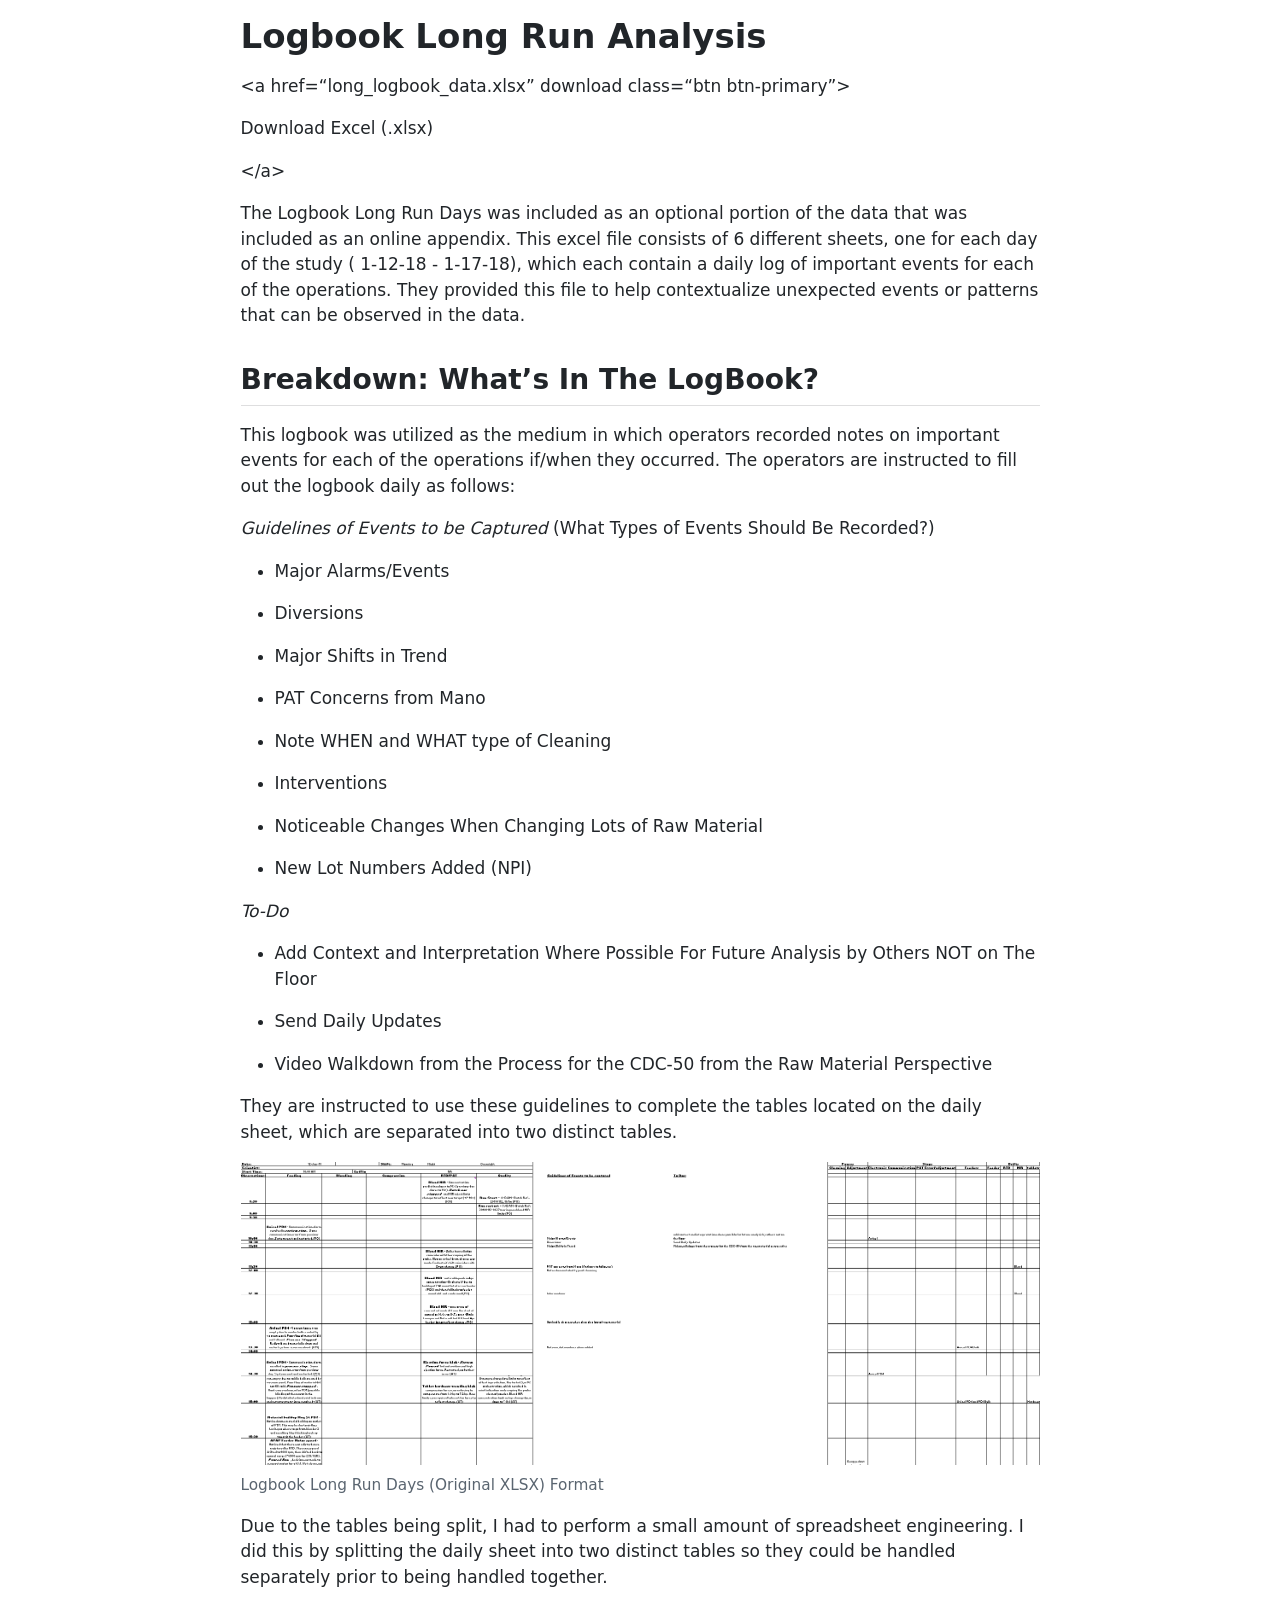
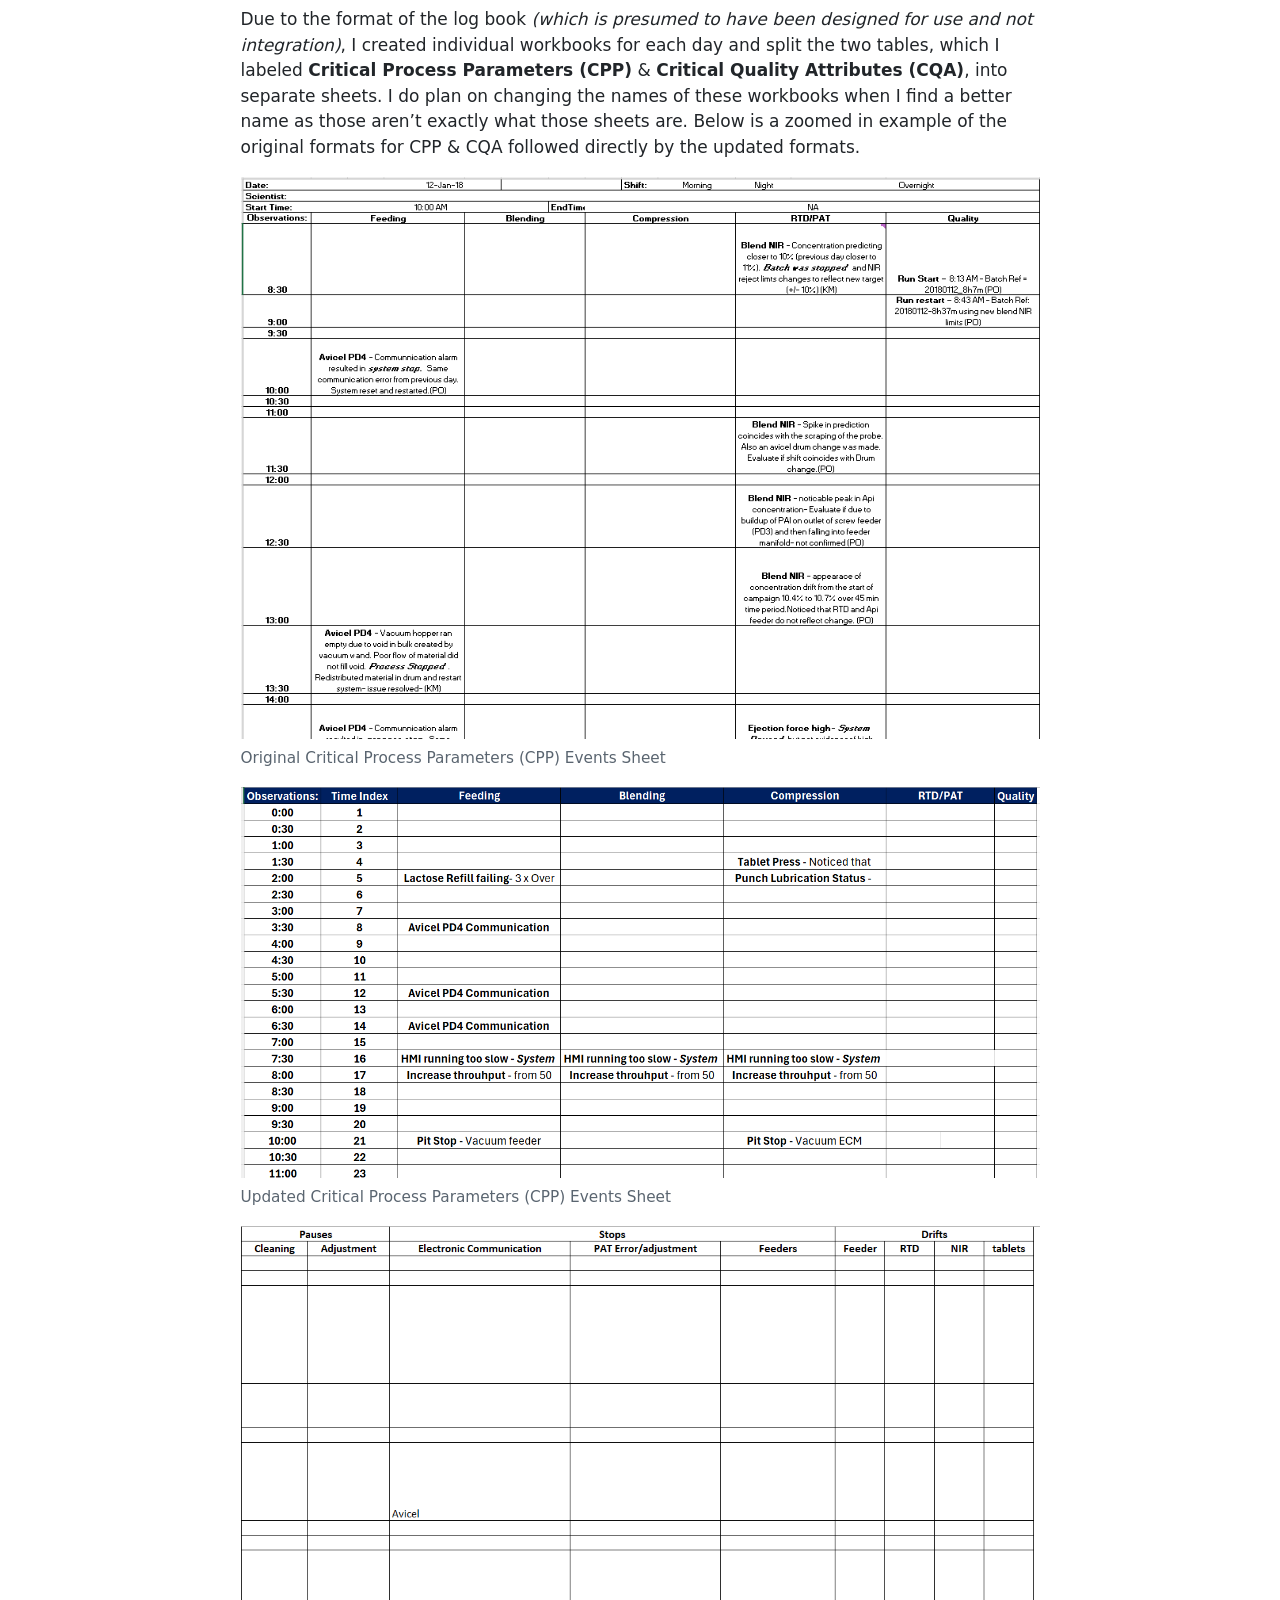
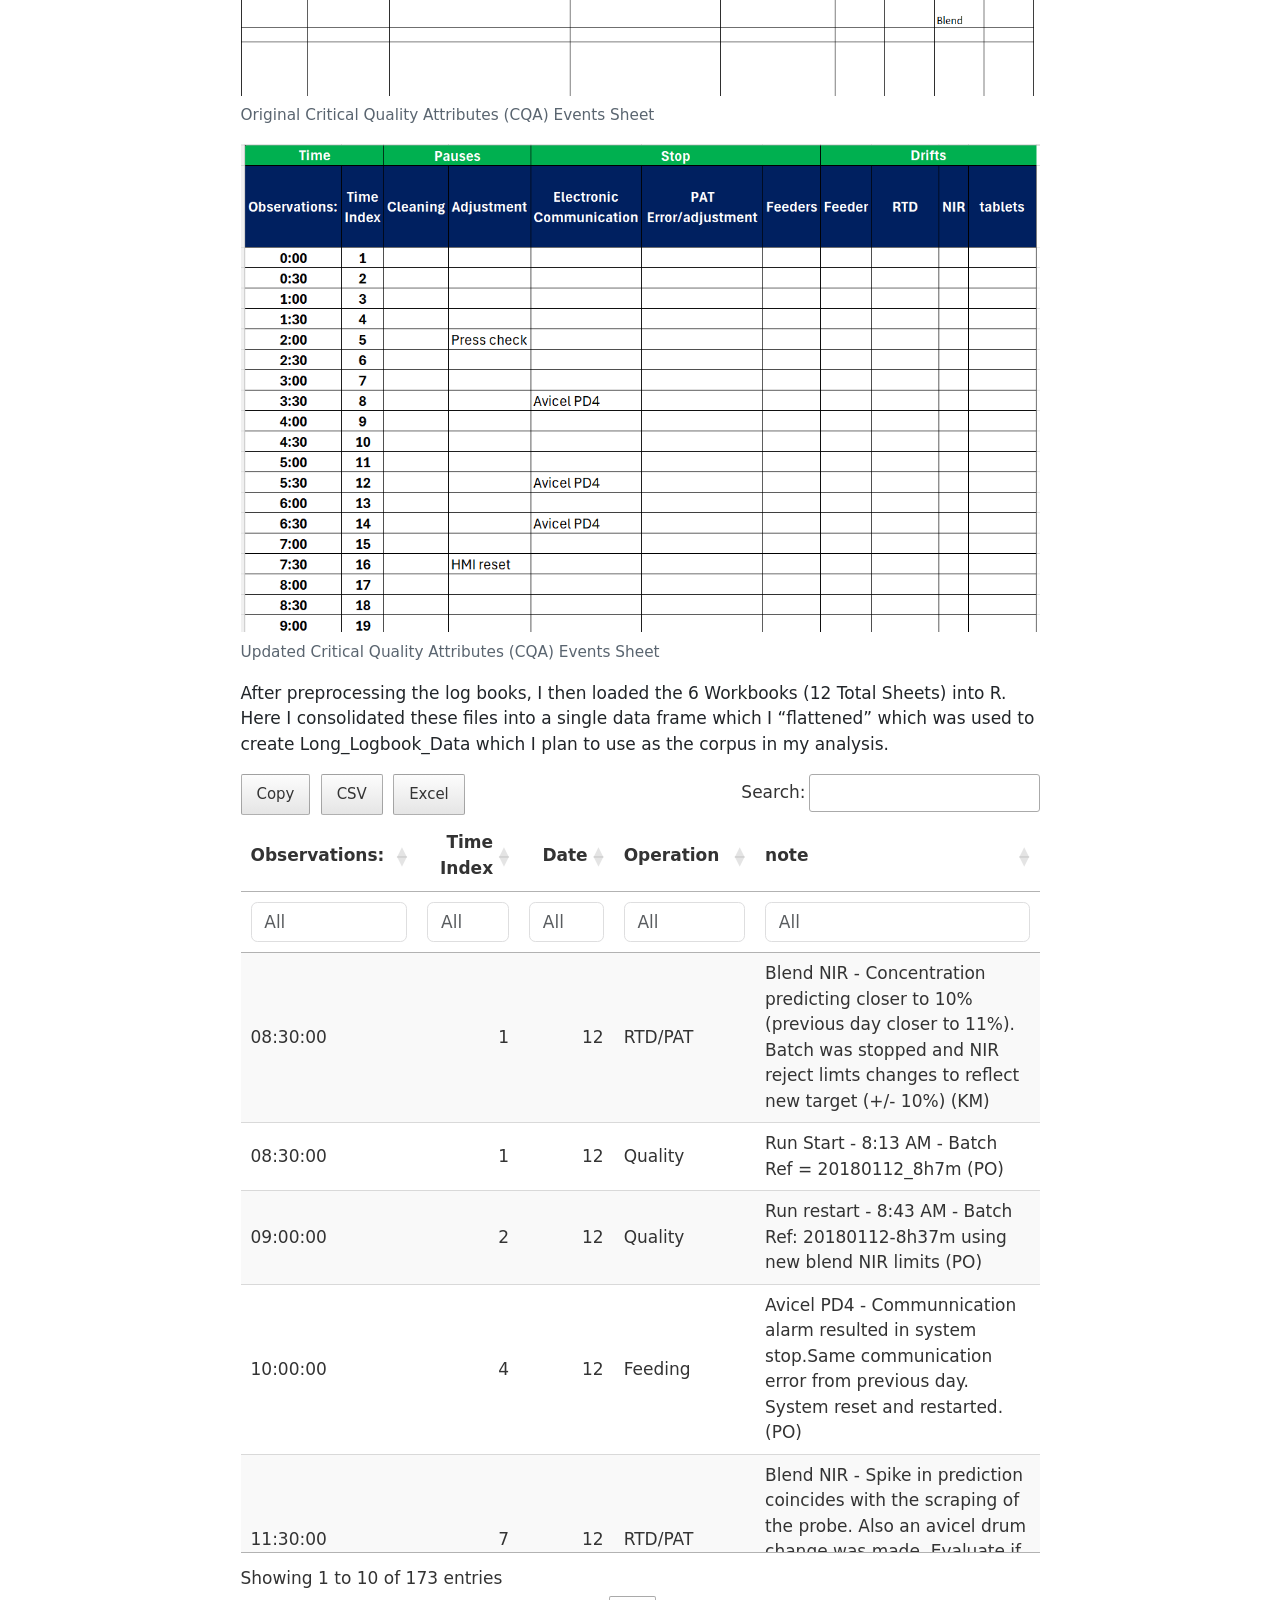
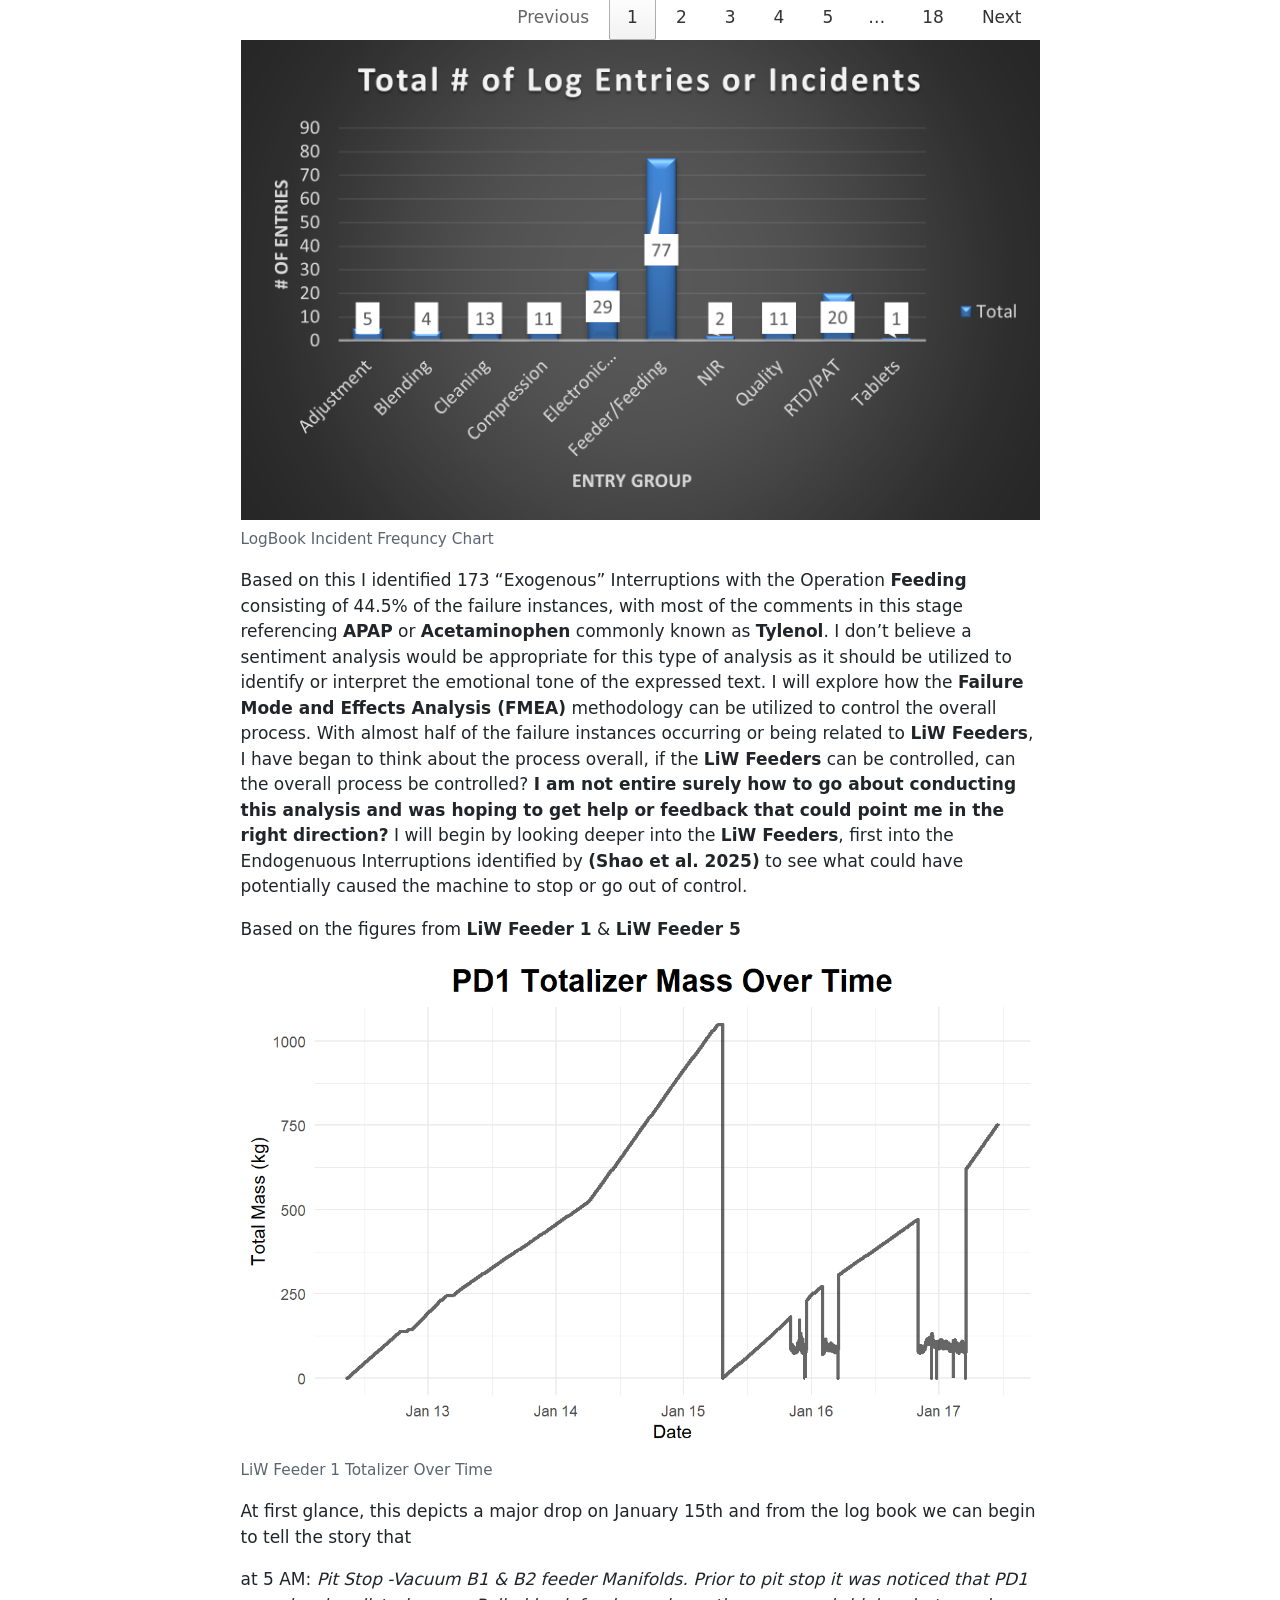
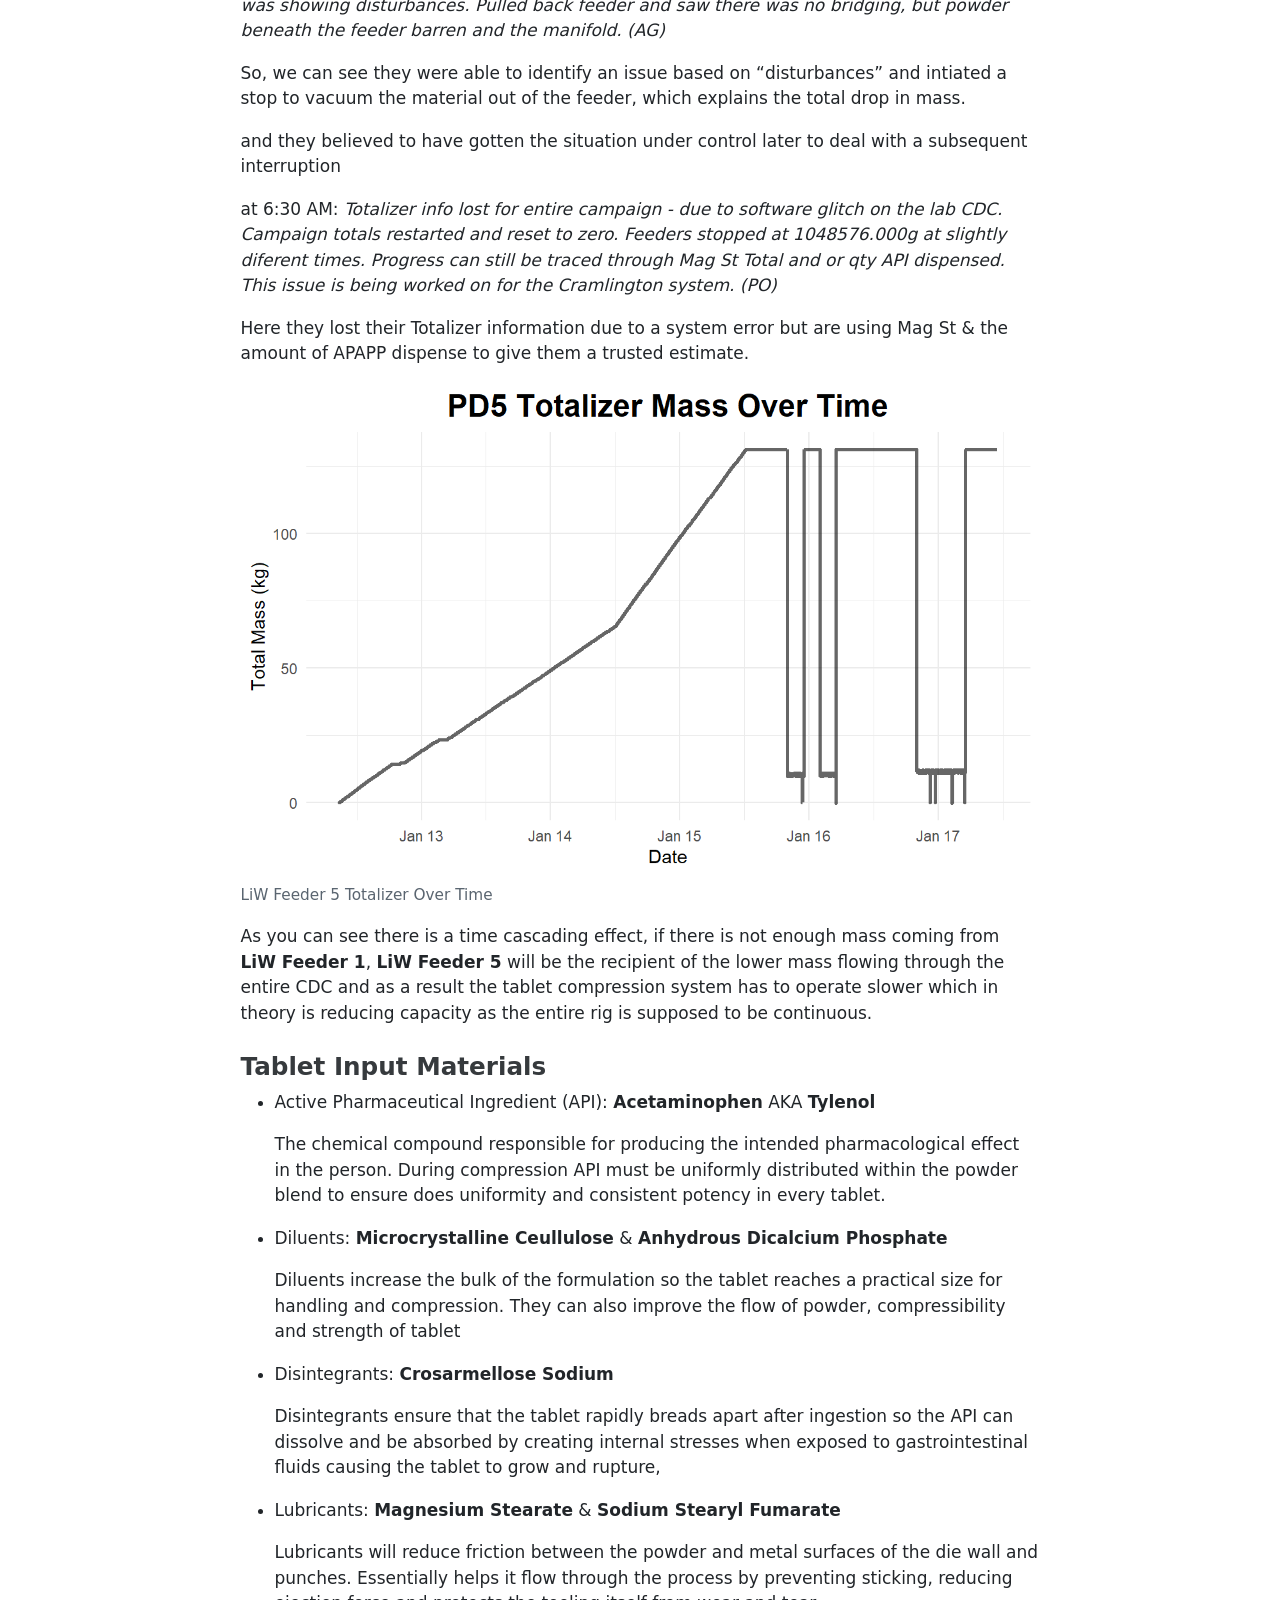
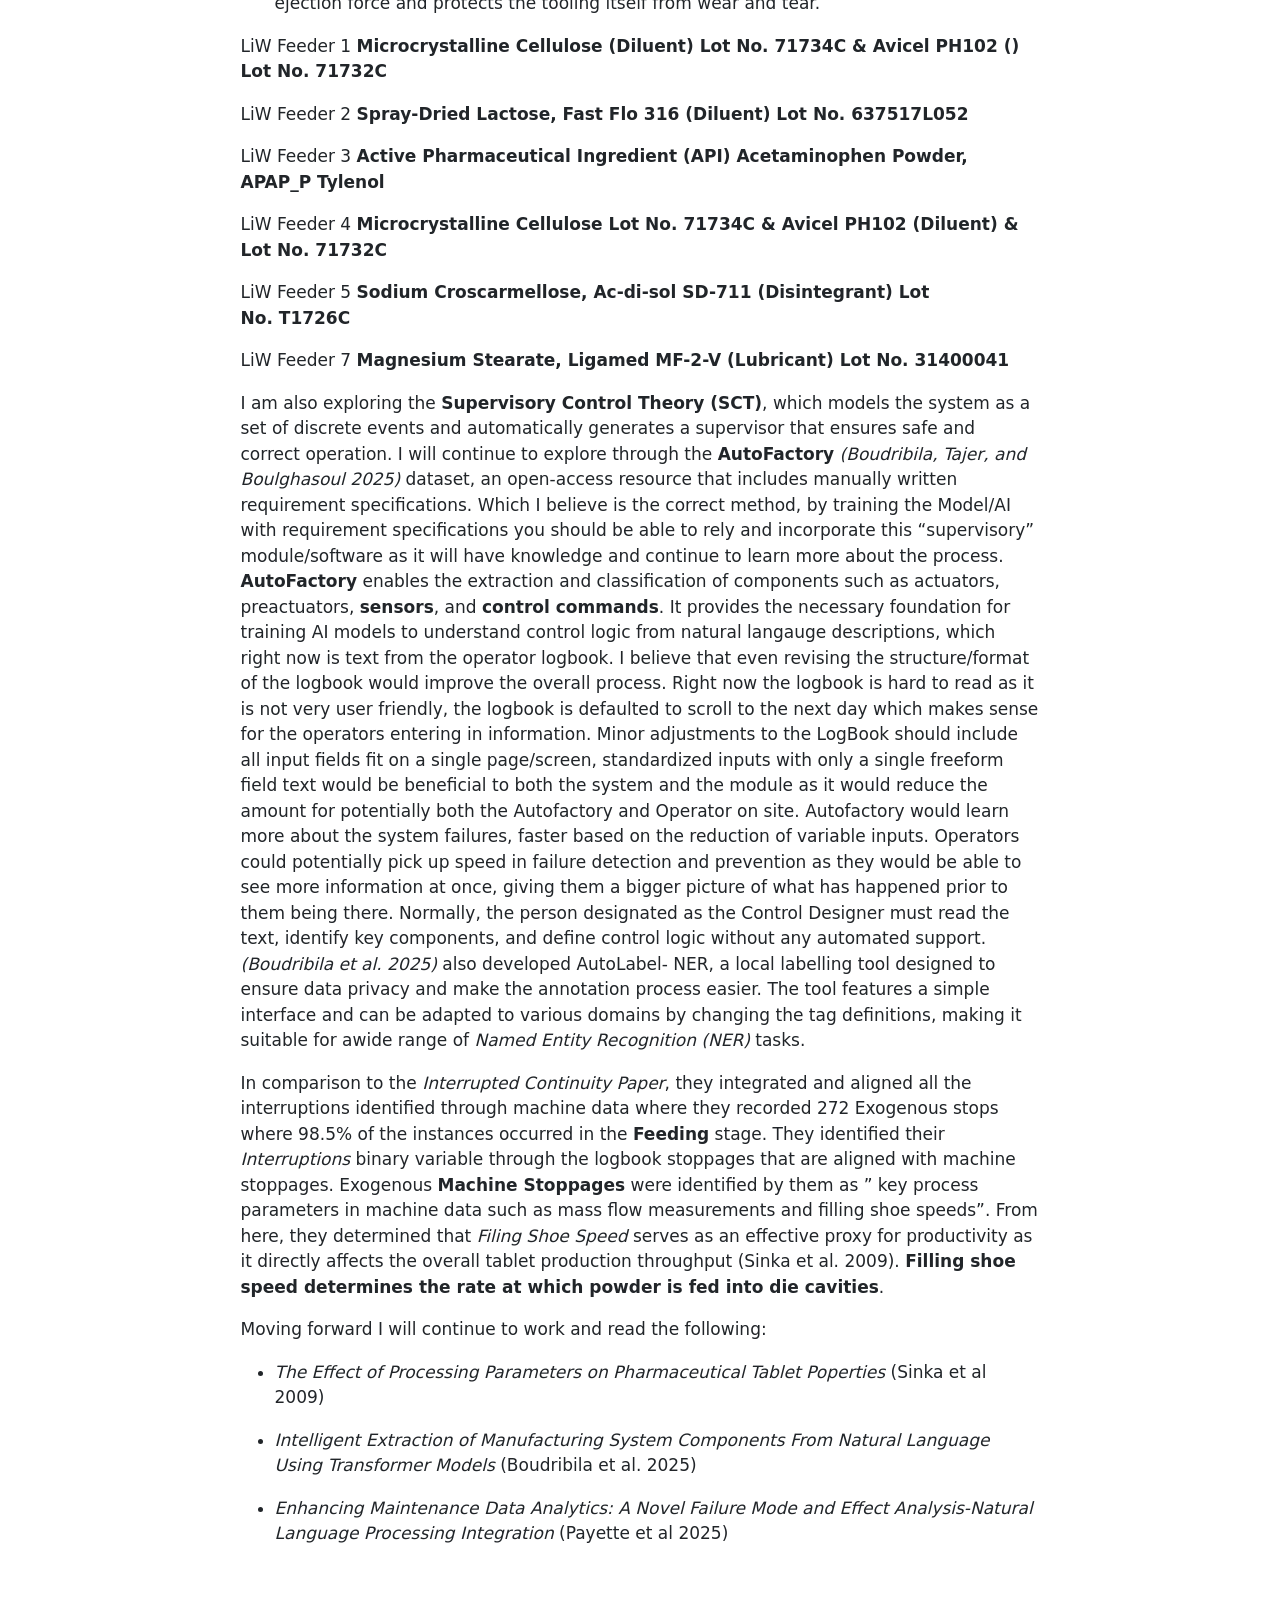
==== Logbook_Long_Run_Analysis.html @ 8015120f "Add files via upload" ====
<!DOCTYPE html>
<html xmlns="http://www.w3.org/1999/xhtml" lang="en" xml:lang="en"><head>

<meta charset="utf-8">
<meta name="generator" content="quarto-1.8.25">

<meta name="viewport" content="width=device-width, initial-scale=1.0, user-scalable=yes">


<title>Logbook Long Run Analysis</title>
<style>
code{white-space: pre-wrap;}
span.smallcaps{font-variant: small-caps;}
div.columns{display: flex; gap: min(4vw, 1.5em);}
div.column{flex: auto; overflow-x: auto;}
div.hanging-indent{margin-left: 1.5em; text-indent: -1.5em;}
ul.task-list{list-style: none;}
ul.task-list li input[type="checkbox"] {
width: 0.8em;
margin: 0 0.8em 0.2em -1em;  vertical-align: middle;
}
</style>


<script>/*!
 * clipboard.js v2.0.11
 * https://clipboardjs.com/
 *
 * Licensed MIT © Zeno Rocha
 */
!function(t,e){"object"==typeof exports&&"object"==typeof module?module.exports=e():"function"==typeof define&&define.amd?define([],e):"object"==typeof exports?exports.ClipboardJS=e():t.ClipboardJS=e()}(this,function(){return n={686:function(t,e,n){"use strict";n.d(e,{default:function(){return b}});var e=n(279),i=n.n(e),e=n(370),u=n.n(e),e=n(817),r=n.n(e);function c(t){try{return document.execCommand(t)}catch(t){return}}var a=function(t){t=r()(t);return c("cut"),t};function o(t,e){var n,o,t=(n=t,o="rtl"===document.documentElement.getAttribute("dir"),(t=document.createElement("textarea")).style.fontSize="12pt",t.style.border="0",t.style.padding="0",t.style.margin="0",t.style.position="absolute",t.style[o?"right":"left"]="-9999px",o=window.pageYOffset||document.documentElement.scrollTop,t.style.top="".concat(o,"px"),t.setAttribute("readonly",""),t.value=n,t);return e.container.appendChild(t),e=r()(t),c("copy"),t.remove(),e}var f=function(t){var e=1<arguments.length&&void 0!==arguments[1]?arguments[1]:{container:document.body},n="";return"string"==typeof t?n=o(t,e):t instanceof HTMLInputElement&&!["text","search","url","tel","password"].includes(null==t?void 0:t.type)?n=o(t.value,e):(n=r()(t),c("copy")),n};function l(t){return(l="function"==typeof Symbol&&"symbol"==typeof Symbol.iterator?function(t){return typeof t}:function(t){return t&&"function"==typeof Symbol&&t.constructor===Symbol&&t!==Symbol.prototype?"symbol":typeof t})(t)}var s=function(){var t=0<arguments.length&&void 0!==arguments[0]?arguments[0]:{},e=t.action,n=void 0===e?"copy":e,o=t.container,e=t.target,t=t.text;if("copy"!==n&&"cut"!==n)throw new Error('Invalid "action" value, use either "copy" or "cut"');if(void 0!==e){if(!e||"object"!==l(e)||1!==e.nodeType)throw new Error('Invalid "target" value, use a valid Element');if("copy"===n&&e.hasAttribute("disabled"))throw new Error('Invalid "target" attribute. Please use "readonly" instead of "disabled" attribute');if("cut"===n&&(e.hasAttribute("readonly")||e.hasAttribute("disabled")))throw new Error('Invalid "target" attribute. You can\'t cut text from elements with "readonly" or "disabled" attributes')}return t?f(t,{container:o}):e?"cut"===n?a(e):f(e,{container:o}):void 0};function p(t){return(p="function"==typeof Symbol&&"symbol"==typeof Symbol.iterator?function(t){return typeof t}:function(t){return t&&"function"==typeof Symbol&&t.constructor===Symbol&&t!==Symbol.prototype?"symbol":typeof t})(t)}function d(t,e){for(var n=0;n<e.length;n++){var o=e[n];o.enumerable=o.enumerable||!1,o.configurable=!0,"value"in o&&(o.writable=!0),Object.defineProperty(t,o.key,o)}}function y(t,e){return(y=Object.setPrototypeOf||function(t,e){return t.__proto__=e,t})(t,e)}function h(n){var o=function(){if("undefined"==typeof Reflect||!Reflect.construct)return!1;if(Reflect.construct.sham)return!1;if("function"==typeof Proxy)return!0;try{return Date.prototype.toString.call(Reflect.construct(Date,[],function(){})),!0}catch(t){return!1}}();return function(){var t,e=v(n);return t=o?(t=v(this).constructor,Reflect.construct(e,arguments,t)):e.apply(this,arguments),e=this,!(t=t)||"object"!==p(t)&&"function"!=typeof t?function(t){if(void 0!==t)return t;throw new ReferenceError("this hasn't been initialised - super() hasn't been called")}(e):t}}function v(t){return(v=Object.setPrototypeOf?Object.getPrototypeOf:function(t){return t.__proto__||Object.getPrototypeOf(t)})(t)}function m(t,e){t="data-clipboard-".concat(t);if(e.hasAttribute(t))return e.getAttribute(t)}var b=function(){!function(t,e){if("function"!=typeof e&&null!==e)throw new TypeError("Super expression must either be null or a function");t.prototype=Object.create(e&&e.prototype,{constructor:{value:t,writable:!0,configurable:!0}}),e&&y(t,e)}(r,i());var t,e,n,o=h(r);function r(t,e){var n;return function(t){if(!(t instanceof r))throw new TypeError("Cannot call a class as a function")}(this),(n=o.call(this)).resolveOptions(e),n.listenClick(t),n}return t=r,n=[{key:"copy",value:function(t){var e=1<arguments.length&&void 0!==arguments[1]?arguments[1]:{container:document.body};return f(t,e)}},{key:"cut",value:function(t){return a(t)}},{key:"isSupported",value:function(){var t=0<arguments.length&&void 0!==arguments[0]?arguments[0]:["copy","cut"],t="string"==typeof t?[t]:t,e=!!document.queryCommandSupported;return t.forEach(function(t){e=e&&!!document.queryCommandSupported(t)}),e}}],(e=[{key:"resolveOptions",value:function(){var t=0<arguments.length&&void 0!==arguments[0]?arguments[0]:{};this.action="function"==typeof t.action?t.action:this.defaultAction,this.target="function"==typeof t.target?t.target:this.defaultTarget,this.text="function"==typeof t.text?t.text:this.defaultText,this.container="object"===p(t.container)?t.container:document.body}},{key:"listenClick",value:function(t){var e=this;this.listener=u()(t,"click",function(t){return e.onClick(t)})}},{key:"onClick",value:function(t){var e=t.delegateTarget||t.currentTarget,n=this.action(e)||"copy",t=s({action:n,container:this.container,target:this.target(e),text:this.text(e)});this.emit(t?"success":"error",{action:n,text:t,trigger:e,clearSelection:function(){e&&e.focus(),window.getSelection().removeAllRanges()}})}},{key:"defaultAction",value:function(t){return m("action",t)}},{key:"defaultTarget",value:function(t){t=m("target",t);if(t)return document.querySelector(t)}},{key:"defaultText",value:function(t){return m("text",t)}},{key:"destroy",value:function(){this.listener.destroy()}}])&&d(t.prototype,e),n&&d(t,n),r}()},828:function(t){var e;"undefined"==typeof Element||Element.prototype.matches||((e=Element.prototype).matches=e.matchesSelector||e.mozMatchesSelector||e.msMatchesSelector||e.oMatchesSelector||e.webkitMatchesSelector),t.exports=function(t,e){for(;t&&9!==t.nodeType;){if("function"==typeof t.matches&&t.matches(e))return t;t=t.parentNode}}},438:function(t,e,n){var u=n(828);function i(t,e,n,o,r){var i=function(e,n,t,o){return function(t){t.delegateTarget=u(t.target,n),t.delegateTarget&&o.call(e,t)}}.apply(this,arguments);return t.addEventListener(n,i,r),{destroy:function(){t.removeEventListener(n,i,r)}}}t.exports=function(t,e,n,o,r){return"function"==typeof t.addEventListener?i.apply(null,arguments):"function"==typeof n?i.bind(null,document).apply(null,arguments):("string"==typeof t&&(t=document.querySelectorAll(t)),Array.prototype.map.call(t,function(t){return i(t,e,n,o,r)}))}},879:function(t,n){n.node=function(t){return void 0!==t&&t instanceof HTMLElement&&1===t.nodeType},n.nodeList=function(t){var e=Object.prototype.toString.call(t);return void 0!==t&&("[object NodeList]"===e||"[object HTMLCollection]"===e)&&"length"in t&&(0===t.length||n.node(t[0]))},n.string=function(t){return"string"==typeof t||t instanceof String},n.fn=function(t){return"[object Function]"===Object.prototype.toString.call(t)}},370:function(t,e,n){var f=n(879),l=n(438);t.exports=function(t,e,n){if(!t&&!e&&!n)throw new Error("Missing required arguments");if(!f.string(e))throw new TypeError("Second argument must be a String");if(!f.fn(n))throw new TypeError("Third argument must be a Function");if(f.node(t))return c=e,a=n,(u=t).addEventListener(c,a),{destroy:function(){u.removeEventListener(c,a)}};if(f.nodeList(t))return o=t,r=e,i=n,Array.prototype.forEach.call(o,function(t){t.addEventListener(r,i)}),{destroy:function(){Array.prototype.forEach.call(o,function(t){t.removeEventListener(r,i)})}};if(f.string(t))return t=t,e=e,n=n,l(document.body,t,e,n);throw new TypeError("First argument must be a String, HTMLElement, HTMLCollection, or NodeList");var o,r,i,u,c,a}},817:function(t){t.exports=function(t){var e,n="SELECT"===t.nodeName?(t.focus(),t.value):"INPUT"===t.nodeName||"TEXTAREA"===t.nodeName?((e=t.hasAttribute("readonly"))||t.setAttribute("readonly",""),t.select(),t.setSelectionRange(0,t.value.length),e||t.removeAttribute("readonly"),t.value):(t.hasAttribute("contenteditable")&&t.focus(),n=window.getSelection(),(e=document.createRange()).selectNodeContents(t),n.removeAllRanges(),n.addRange(e),n.toString());return n}},279:function(t){function e(){}e.prototype={on:function(t,e,n){var o=this.e||(this.e={});return(o[t]||(o[t]=[])).push({fn:e,ctx:n}),this},once:function(t,e,n){var o=this;function r(){o.off(t,r),e.apply(n,arguments)}return r._=e,this.on(t,r,n)},emit:function(t){for(var e=[].slice.call(arguments,1),n=((this.e||(this.e={}))[t]||[]).slice(),o=0,r=n.length;o<r;o++)n[o].fn.apply(n[o].ctx,e);return this},off:function(t,e){var n=this.e||(this.e={}),o=n[t],r=[];if(o&&e)for(var i=0,u=o.length;i<u;i++)o[i].fn!==e&&o[i].fn._!==e&&r.push(o[i]);return r.length?n[t]=r:delete n[t],this}},t.exports=e,t.exports.TinyEmitter=e}},r={},o.n=function(t){var e=t&&t.__esModule?function(){return t.default}:function(){return t};return o.d(e,{a:e}),e},o.d=function(t,e){for(var n in e)o.o(e,n)&&!o.o(t,n)&&Object.defineProperty(t,n,{enumerable:!0,get:e[n]})},o.o=function(t,e){return Object.prototype.hasOwnProperty.call(t,e)},o(686).default;function o(t){if(r[t])return r[t].exports;var e=r[t]={exports:{}};return n[t](e,e.exports,o),e.exports}var n,r});</script>
<script src="[data-uri]" type="module"></script>
<script src="[data-uri]" type="module"></script>
<script src="[data-uri]" type="module"></script>
<script>/**
 * @popperjs/core v2.11.7 - MIT License
 */

!function(e,t){"object"==typeof exports&&"undefined"!=typeof module?t(exports):"function"==typeof define&&define.amd?define(["exports"],t):t((e="undefined"!=typeof globalThis?globalThis:e||self).Popper={})}(this,(function(e){"use strict";function t(e){if(null==e)return window;if("[object Window]"!==e.toString()){var t=e.ownerDocument;return t&&t.defaultView||window}return e}function n(e){return e instanceof t(e).Element||e instanceof Element}function r(e){return e instanceof t(e).HTMLElement||e instanceof HTMLElement}function o(e){return"undefined"!=typeof ShadowRoot&&(e instanceof t(e).ShadowRoot||e instanceof ShadowRoot)}var i=Math.max,a=Math.min,s=Math.round;function f(){var e=navigator.userAgentData;return null!=e&&e.brands&&Array.isArray(e.brands)?e.brands.map((function(e){return e.brand+"/"+e.version})).join(" "):navigator.userAgent}function c(){return!/^((?!chrome|android).)*safari/i.test(f())}function p(e,o,i){void 0===o&&(o=!1),void 0===i&&(i=!1);var a=e.getBoundingClientRect(),f=1,p=1;o&&r(e)&&(f=e.offsetWidth>0&&s(a.width)/e.offsetWidth||1,p=e.offsetHeight>0&&s(a.height)/e.offsetHeight||1);var u=(n(e)?t(e):window).visualViewport,l=!c()&&i,d=(a.left+(l&&u?u.offsetLeft:0))/f,h=(a.top+(l&&u?u.offsetTop:0))/p,m=a.width/f,v=a.height/p;return{width:m,height:v,top:h,right:d+m,bottom:h+v,left:d,x:d,y:h}}function u(e){var n=t(e);return{scrollLeft:n.pageXOffset,scrollTop:n.pageYOffset}}function l(e){return e?(e.nodeName||"").toLowerCase():null}function d(e){return((n(e)?e.ownerDocument:e.document)||window.document).documentElement}function h(e){return p(d(e)).left+u(e).scrollLeft}function m(e){return t(e).getComputedStyle(e)}function v(e){var t=m(e),n=t.overflow,r=t.overflowX,o=t.overflowY;return/auto|scroll|overlay|hidden/.test(n+o+r)}function y(e,n,o){void 0===o&&(o=!1);var i,a,f=r(n),c=r(n)&&function(e){var t=e.getBoundingClientRect(),n=s(t.width)/e.offsetWidth||1,r=s(t.height)/e.offsetHeight||1;return 1!==n||1!==r}(n),m=d(n),y=p(e,c,o),g={scrollLeft:0,scrollTop:0},b={x:0,y:0};return(f||!f&&!o)&&(("body"!==l(n)||v(m))&&(g=(i=n)!==t(i)&&r(i)?{scrollLeft:(a=i).scrollLeft,scrollTop:a.scrollTop}:u(i)),r(n)?((b=p(n,!0)).x+=n.clientLeft,b.y+=n.clientTop):m&&(b.x=h(m))),{x:y.left+g.scrollLeft-b.x,y:y.top+g.scrollTop-b.y,width:y.width,height:y.height}}function g(e){var t=p(e),n=e.offsetWidth,r=e.offsetHeight;return Math.abs(t.width-n)<=1&&(n=t.width),Math.abs(t.height-r)<=1&&(r=t.height),{x:e.offsetLeft,y:e.offsetTop,width:n,height:r}}function b(e){return"html"===l(e)?e:e.assignedSlot||e.parentNode||(o(e)?e.host:null)||d(e)}function x(e){return["html","body","#document"].indexOf(l(e))>=0?e.ownerDocument.body:r(e)&&v(e)?e:x(b(e))}function w(e,n){var r;void 0===n&&(n=[]);var o=x(e),i=o===(null==(r=e.ownerDocument)?void 0:r.body),a=t(o),s=i?[a].concat(a.visualViewport||[],v(o)?o:[]):o,f=n.concat(s);return i?f:f.concat(w(b(s)))}function O(e){return["table","td","th"].indexOf(l(e))>=0}function j(e){return r(e)&&"fixed"!==m(e).position?e.offsetParent:null}function E(e){for(var n=t(e),i=j(e);i&&O(i)&&"static"===m(i).position;)i=j(i);return i&&("html"===l(i)||"body"===l(i)&&"static"===m(i).position)?n:i||function(e){var t=/firefox/i.test(f());if(/Trident/i.test(f())&&r(e)&&"fixed"===m(e).position)return null;var n=b(e);for(o(n)&&(n=n.host);r(n)&&["html","body"].indexOf(l(n))<0;){var i=m(n);if("none"!==i.transform||"none"!==i.perspective||"paint"===i.contain||-1!==["transform","perspective"].indexOf(i.willChange)||t&&"filter"===i.willChange||t&&i.filter&&"none"!==i.filter)return n;n=n.parentNode}return null}(e)||n}var D="top",A="bottom",L="right",P="left",M="auto",k=[D,A,L,P],W="start",B="end",H="viewport",T="popper",R=k.reduce((function(e,t){return e.concat([t+"-"+W,t+"-"+B])}),[]),S=[].concat(k,[M]).reduce((function(e,t){return e.concat([t,t+"-"+W,t+"-"+B])}),[]),V=["beforeRead","read","afterRead","beforeMain","main","afterMain","beforeWrite","write","afterWrite"];function q(e){var t=new Map,n=new Set,r=[];function o(e){n.add(e.name),[].concat(e.requires||[],e.requiresIfExists||[]).forEach((function(e){if(!n.has(e)){var r=t.get(e);r&&o(r)}})),r.push(e)}return e.forEach((function(e){t.set(e.name,e)})),e.forEach((function(e){n.has(e.name)||o(e)})),r}function C(e){return e.split("-")[0]}function N(e,t){var n=t.getRootNode&&t.getRootNode();if(e.contains(t))return!0;if(n&&o(n)){var r=t;do{if(r&&e.isSameNode(r))return!0;r=r.parentNode||r.host}while(r)}return!1}function I(e){return Object.assign({},e,{left:e.x,top:e.y,right:e.x+e.width,bottom:e.y+e.height})}function _(e,r,o){return r===H?I(function(e,n){var r=t(e),o=d(e),i=r.visualViewport,a=o.clientWidth,s=o.clientHeight,f=0,p=0;if(i){a=i.width,s=i.height;var u=c();(u||!u&&"fixed"===n)&&(f=i.offsetLeft,p=i.offsetTop)}return{width:a,height:s,x:f+h(e),y:p}}(e,o)):n(r)?function(e,t){var n=p(e,!1,"fixed"===t);return n.top=n.top+e.clientTop,n.left=n.left+e.clientLeft,n.bottom=n.top+e.clientHeight,n.right=n.left+e.clientWidth,n.width=e.clientWidth,n.height=e.clientHeight,n.x=n.left,n.y=n.top,n}(r,o):I(function(e){var t,n=d(e),r=u(e),o=null==(t=e.ownerDocument)?void 0:t.body,a=i(n.scrollWidth,n.clientWidth,o?o.scrollWidth:0,o?o.clientWidth:0),s=i(n.scrollHeight,n.clientHeight,o?o.scrollHeight:0,o?o.clientHeight:0),f=-r.scrollLeft+h(e),c=-r.scrollTop;return"rtl"===m(o||n).direction&&(f+=i(n.clientWidth,o?o.clientWidth:0)-a),{width:a,height:s,x:f,y:c}}(d(e)))}function F(e,t,o,s){var f="clippingParents"===t?function(e){var t=w(b(e)),o=["absolute","fixed"].indexOf(m(e).position)>=0&&r(e)?E(e):e;return n(o)?t.filter((function(e){return n(e)&&N(e,o)&&"body"!==l(e)})):[]}(e):[].concat(t),c=[].concat(f,[o]),p=c[0],u=c.reduce((function(t,n){var r=_(e,n,s);return t.top=i(r.top,t.top),t.right=a(r.right,t.right),t.bottom=a(r.bottom,t.bottom),t.left=i(r.left,t.left),t}),_(e,p,s));return u.width=u.right-u.left,u.height=u.bottom-u.top,u.x=u.left,u.y=u.top,u}function U(e){return e.split("-")[1]}function z(e){return["top","bottom"].indexOf(e)>=0?"x":"y"}function X(e){var t,n=e.reference,r=e.element,o=e.placement,i=o?C(o):null,a=o?U(o):null,s=n.x+n.width/2-r.width/2,f=n.y+n.height/2-r.height/2;switch(i){case D:t={x:s,y:n.y-r.height};break;case A:t={x:s,y:n.y+n.height};break;case L:t={x:n.x+n.width,y:f};break;case P:t={x:n.x-r.width,y:f};break;default:t={x:n.x,y:n.y}}var c=i?z(i):null;if(null!=c){var p="y"===c?"height":"width";switch(a){case W:t[c]=t[c]-(n[p]/2-r[p]/2);break;case B:t[c]=t[c]+(n[p]/2-r[p]/2)}}return t}function Y(e){return Object.assign({},{top:0,right:0,bottom:0,left:0},e)}function G(e,t){return t.reduce((function(t,n){return t[n]=e,t}),{})}function J(e,t){void 0===t&&(t={});var r=t,o=r.placement,i=void 0===o?e.placement:o,a=r.strategy,s=void 0===a?e.strategy:a,f=r.boundary,c=void 0===f?"clippingParents":f,u=r.rootBoundary,l=void 0===u?H:u,h=r.elementContext,m=void 0===h?T:h,v=r.altBoundary,y=void 0!==v&&v,g=r.padding,b=void 0===g?0:g,x=Y("number"!=typeof b?b:G(b,k)),w=m===T?"reference":T,O=e.rects.popper,j=e.elements[y?w:m],E=F(n(j)?j:j.contextElement||d(e.elements.popper),c,l,s),P=p(e.elements.reference),M=X({reference:P,element:O,strategy:"absolute",placement:i}),W=I(Object.assign({},O,M)),B=m===T?W:P,R={top:E.top-B.top+x.top,bottom:B.bottom-E.bottom+x.bottom,left:E.left-B.left+x.left,right:B.right-E.right+x.right},S=e.modifiersData.offset;if(m===T&&S){var V=S[i];Object.keys(R).forEach((function(e){var t=[L,A].indexOf(e)>=0?1:-1,n=[D,A].indexOf(e)>=0?"y":"x";R[e]+=V[n]*t}))}return R}var K={placement:"bottom",modifiers:[],strategy:"absolute"};function Q(){for(var e=arguments.length,t=new Array(e),n=0;n<e;n++)t[n]=arguments[n];return!t.some((function(e){return!(e&&"function"==typeof e.getBoundingClientRect)}))}function Z(e){void 0===e&&(e={});var t=e,r=t.defaultModifiers,o=void 0===r?[]:r,i=t.defaultOptions,a=void 0===i?K:i;return function(e,t,r){void 0===r&&(r=a);var i,s,f={placement:"bottom",orderedModifiers:[],options:Object.assign({},K,a),modifiersData:{},elements:{reference:e,popper:t},attributes:{},styles:{}},c=[],p=!1,u={state:f,setOptions:function(r){var i="function"==typeof r?r(f.options):r;l(),f.options=Object.assign({},a,f.options,i),f.scrollParents={reference:n(e)?w(e):e.contextElement?w(e.contextElement):[],popper:w(t)};var s,p,d=function(e){var t=q(e);return V.reduce((function(e,n){return e.concat(t.filter((function(e){return e.phase===n})))}),[])}((s=[].concat(o,f.options.modifiers),p=s.reduce((function(e,t){var n=e[t.name];return e[t.name]=n?Object.assign({},n,t,{options:Object.assign({},n.options,t.options),data:Object.assign({},n.data,t.data)}):t,e}),{}),Object.keys(p).map((function(e){return p[e]}))));return f.orderedModifiers=d.filter((function(e){return e.enabled})),f.orderedModifiers.forEach((function(e){var t=e.name,n=e.options,r=void 0===n?{}:n,o=e.effect;if("function"==typeof o){var i=o({state:f,name:t,instance:u,options:r}),a=function(){};c.push(i||a)}})),u.update()},forceUpdate:function(){if(!p){var e=f.elements,t=e.reference,n=e.popper;if(Q(t,n)){f.rects={reference:y(t,E(n),"fixed"===f.options.strategy),popper:g(n)},f.reset=!1,f.placement=f.options.placement,f.orderedModifiers.forEach((function(e){return f.modifiersData[e.name]=Object.assign({},e.data)}));for(var r=0;r<f.orderedModifiers.length;r++)if(!0!==f.reset){var o=f.orderedModifiers[r],i=o.fn,a=o.options,s=void 0===a?{}:a,c=o.name;"function"==typeof i&&(f=i({state:f,options:s,name:c,instance:u})||f)}else f.reset=!1,r=-1}}},update:(i=function(){return new Promise((function(e){u.forceUpdate(),e(f)}))},function(){return s||(s=new Promise((function(e){Promise.resolve().then((function(){s=void 0,e(i())}))}))),s}),destroy:function(){l(),p=!0}};if(!Q(e,t))return u;function l(){c.forEach((function(e){return e()})),c=[]}return u.setOptions(r).then((function(e){!p&&r.onFirstUpdate&&r.onFirstUpdate(e)})),u}}var $={passive:!0};var ee={name:"eventListeners",enabled:!0,phase:"write",fn:function(){},effect:function(e){var n=e.state,r=e.instance,o=e.options,i=o.scroll,a=void 0===i||i,s=o.resize,f=void 0===s||s,c=t(n.elements.popper),p=[].concat(n.scrollParents.reference,n.scrollParents.popper);return a&&p.forEach((function(e){e.addEventListener("scroll",r.update,$)})),f&&c.addEventListener("resize",r.update,$),function(){a&&p.forEach((function(e){e.removeEventListener("scroll",r.update,$)})),f&&c.removeEventListener("resize",r.update,$)}},data:{}};var te={name:"popperOffsets",enabled:!0,phase:"read",fn:function(e){var t=e.state,n=e.name;t.modifiersData[n]=X({reference:t.rects.reference,element:t.rects.popper,strategy:"absolute",placement:t.placement})},data:{}},ne={top:"auto",right:"auto",bottom:"auto",left:"auto"};function re(e){var n,r=e.popper,o=e.popperRect,i=e.placement,a=e.variation,f=e.offsets,c=e.position,p=e.gpuAcceleration,u=e.adaptive,l=e.roundOffsets,h=e.isFixed,v=f.x,y=void 0===v?0:v,g=f.y,b=void 0===g?0:g,x="function"==typeof l?l({x:y,y:b}):{x:y,y:b};y=x.x,b=x.y;var w=f.hasOwnProperty("x"),O=f.hasOwnProperty("y"),j=P,M=D,k=window;if(u){var W=E(r),H="clientHeight",T="clientWidth";if(W===t(r)&&"static"!==m(W=d(r)).position&&"absolute"===c&&(H="scrollHeight",T="scrollWidth"),W=W,i===D||(i===P||i===L)&&a===B)M=A,b-=(h&&W===k&&k.visualViewport?k.visualViewport.height:W[H])-o.height,b*=p?1:-1;if(i===P||(i===D||i===A)&&a===B)j=L,y-=(h&&W===k&&k.visualViewport?k.visualViewport.width:W[T])-o.width,y*=p?1:-1}var R,S=Object.assign({position:c},u&&ne),V=!0===l?function(e,t){var n=e.x,r=e.y,o=t.devicePixelRatio||1;return{x:s(n*o)/o||0,y:s(r*o)/o||0}}({x:y,y:b},t(r)):{x:y,y:b};return y=V.x,b=V.y,p?Object.assign({},S,((R={})[M]=O?"0":"",R[j]=w?"0":"",R.transform=(k.devicePixelRatio||1)<=1?"translate("+y+"px, "+b+"px)":"translate3d("+y+"px, "+b+"px, 0)",R)):Object.assign({},S,((n={})[M]=O?b+"px":"",n[j]=w?y+"px":"",n.transform="",n))}var oe={name:"computeStyles",enabled:!0,phase:"beforeWrite",fn:function(e){var t=e.state,n=e.options,r=n.gpuAcceleration,o=void 0===r||r,i=n.adaptive,a=void 0===i||i,s=n.roundOffsets,f=void 0===s||s,c={placement:C(t.placement),variation:U(t.placement),popper:t.elements.popper,popperRect:t.rects.popper,gpuAcceleration:o,isFixed:"fixed"===t.options.strategy};null!=t.modifiersData.popperOffsets&&(t.styles.popper=Object.assign({},t.styles.popper,re(Object.assign({},c,{offsets:t.modifiersData.popperOffsets,position:t.options.strategy,adaptive:a,roundOffsets:f})))),null!=t.modifiersData.arrow&&(t.styles.arrow=Object.assign({},t.styles.arrow,re(Object.assign({},c,{offsets:t.modifiersData.arrow,position:"absolute",adaptive:!1,roundOffsets:f})))),t.attributes.popper=Object.assign({},t.attributes.popper,{"data-popper-placement":t.placement})},data:{}};var ie={name:"applyStyles",enabled:!0,phase:"write",fn:function(e){var t=e.state;Object.keys(t.elements).forEach((function(e){var n=t.styles[e]||{},o=t.attributes[e]||{},i=t.elements[e];r(i)&&l(i)&&(Object.assign(i.style,n),Object.keys(o).forEach((function(e){var t=o[e];!1===t?i.removeAttribute(e):i.setAttribute(e,!0===t?"":t)})))}))},effect:function(e){var t=e.state,n={popper:{position:t.options.strategy,left:"0",top:"0",margin:"0"},arrow:{position:"absolute"},reference:{}};return Object.assign(t.elements.popper.style,n.popper),t.styles=n,t.elements.arrow&&Object.assign(t.elements.arrow.style,n.arrow),function(){Object.keys(t.elements).forEach((function(e){var o=t.elements[e],i=t.attributes[e]||{},a=Object.keys(t.styles.hasOwnProperty(e)?t.styles[e]:n[e]).reduce((function(e,t){return e[t]="",e}),{});r(o)&&l(o)&&(Object.assign(o.style,a),Object.keys(i).forEach((function(e){o.removeAttribute(e)})))}))}},requires:["computeStyles"]};var ae={name:"offset",enabled:!0,phase:"main",requires:["popperOffsets"],fn:function(e){var t=e.state,n=e.options,r=e.name,o=n.offset,i=void 0===o?[0,0]:o,a=S.reduce((function(e,n){return e[n]=function(e,t,n){var r=C(e),o=[P,D].indexOf(r)>=0?-1:1,i="function"==typeof n?n(Object.assign({},t,{placement:e})):n,a=i[0],s=i[1];return a=a||0,s=(s||0)*o,[P,L].indexOf(r)>=0?{x:s,y:a}:{x:a,y:s}}(n,t.rects,i),e}),{}),s=a[t.placement],f=s.x,c=s.y;null!=t.modifiersData.popperOffsets&&(t.modifiersData.popperOffsets.x+=f,t.modifiersData.popperOffsets.y+=c),t.modifiersData[r]=a}},se={left:"right",right:"left",bottom:"top",top:"bottom"};function fe(e){return e.replace(/left|right|bottom|top/g,(function(e){return se[e]}))}var ce={start:"end",end:"start"};function pe(e){return e.replace(/start|end/g,(function(e){return ce[e]}))}function ue(e,t){void 0===t&&(t={});var n=t,r=n.placement,o=n.boundary,i=n.rootBoundary,a=n.padding,s=n.flipVariations,f=n.allowedAutoPlacements,c=void 0===f?S:f,p=U(r),u=p?s?R:R.filter((function(e){return U(e)===p})):k,l=u.filter((function(e){return c.indexOf(e)>=0}));0===l.length&&(l=u);var d=l.reduce((function(t,n){return t[n]=J(e,{placement:n,boundary:o,rootBoundary:i,padding:a})[C(n)],t}),{});return Object.keys(d).sort((function(e,t){return d[e]-d[t]}))}var le={name:"flip",enabled:!0,phase:"main",fn:function(e){var t=e.state,n=e.options,r=e.name;if(!t.modifiersData[r]._skip){for(var o=n.mainAxis,i=void 0===o||o,a=n.altAxis,s=void 0===a||a,f=n.fallbackPlacements,c=n.padding,p=n.boundary,u=n.rootBoundary,l=n.altBoundary,d=n.flipVariations,h=void 0===d||d,m=n.allowedAutoPlacements,v=t.options.placement,y=C(v),g=f||(y===v||!h?[fe(v)]:function(e){if(C(e)===M)return[];var t=fe(e);return[pe(e),t,pe(t)]}(v)),b=[v].concat(g).reduce((function(e,n){return e.concat(C(n)===M?ue(t,{placement:n,boundary:p,rootBoundary:u,padding:c,flipVariations:h,allowedAutoPlacements:m}):n)}),[]),x=t.rects.reference,w=t.rects.popper,O=new Map,j=!0,E=b[0],k=0;k<b.length;k++){var B=b[k],H=C(B),T=U(B)===W,R=[D,A].indexOf(H)>=0,S=R?"width":"height",V=J(t,{placement:B,boundary:p,rootBoundary:u,altBoundary:l,padding:c}),q=R?T?L:P:T?A:D;x[S]>w[S]&&(q=fe(q));var N=fe(q),I=[];if(i&&I.push(V[H]<=0),s&&I.push(V[q]<=0,V[N]<=0),I.every((function(e){return e}))){E=B,j=!1;break}O.set(B,I)}if(j)for(var _=function(e){var t=b.find((function(t){var n=O.get(t);if(n)return n.slice(0,e).every((function(e){return e}))}));if(t)return E=t,"break"},F=h?3:1;F>0;F--){if("break"===_(F))break}t.placement!==E&&(t.modifiersData[r]._skip=!0,t.placement=E,t.reset=!0)}},requiresIfExists:["offset"],data:{_skip:!1}};function de(e,t,n){return i(e,a(t,n))}var he={name:"preventOverflow",enabled:!0,phase:"main",fn:function(e){var t=e.state,n=e.options,r=e.name,o=n.mainAxis,s=void 0===o||o,f=n.altAxis,c=void 0!==f&&f,p=n.boundary,u=n.rootBoundary,l=n.altBoundary,d=n.padding,h=n.tether,m=void 0===h||h,v=n.tetherOffset,y=void 0===v?0:v,b=J(t,{boundary:p,rootBoundary:u,padding:d,altBoundary:l}),x=C(t.placement),w=U(t.placement),O=!w,j=z(x),M="x"===j?"y":"x",k=t.modifiersData.popperOffsets,B=t.rects.reference,H=t.rects.popper,T="function"==typeof y?y(Object.assign({},t.rects,{placement:t.placement})):y,R="number"==typeof T?{mainAxis:T,altAxis:T}:Object.assign({mainAxis:0,altAxis:0},T),S=t.modifiersData.offset?t.modifiersData.offset[t.placement]:null,V={x:0,y:0};if(k){if(s){var q,N="y"===j?D:P,I="y"===j?A:L,_="y"===j?"height":"width",F=k[j],X=F+b[N],Y=F-b[I],G=m?-H[_]/2:0,K=w===W?B[_]:H[_],Q=w===W?-H[_]:-B[_],Z=t.elements.arrow,$=m&&Z?g(Z):{width:0,height:0},ee=t.modifiersData["arrow#persistent"]?t.modifiersData["arrow#persistent"].padding:{top:0,right:0,bottom:0,left:0},te=ee[N],ne=ee[I],re=de(0,B[_],$[_]),oe=O?B[_]/2-G-re-te-R.mainAxis:K-re-te-R.mainAxis,ie=O?-B[_]/2+G+re+ne+R.mainAxis:Q+re+ne+R.mainAxis,ae=t.elements.arrow&&E(t.elements.arrow),se=ae?"y"===j?ae.clientTop||0:ae.clientLeft||0:0,fe=null!=(q=null==S?void 0:S[j])?q:0,ce=F+ie-fe,pe=de(m?a(X,F+oe-fe-se):X,F,m?i(Y,ce):Y);k[j]=pe,V[j]=pe-F}if(c){var ue,le="x"===j?D:P,he="x"===j?A:L,me=k[M],ve="y"===M?"height":"width",ye=me+b[le],ge=me-b[he],be=-1!==[D,P].indexOf(x),xe=null!=(ue=null==S?void 0:S[M])?ue:0,we=be?ye:me-B[ve]-H[ve]-xe+R.altAxis,Oe=be?me+B[ve]+H[ve]-xe-R.altAxis:ge,je=m&&be?function(e,t,n){var r=de(e,t,n);return r>n?n:r}(we,me,Oe):de(m?we:ye,me,m?Oe:ge);k[M]=je,V[M]=je-me}t.modifiersData[r]=V}},requiresIfExists:["offset"]};var me={name:"arrow",enabled:!0,phase:"main",fn:function(e){var t,n=e.state,r=e.name,o=e.options,i=n.elements.arrow,a=n.modifiersData.popperOffsets,s=C(n.placement),f=z(s),c=[P,L].indexOf(s)>=0?"height":"width";if(i&&a){var p=function(e,t){return Y("number"!=typeof(e="function"==typeof e?e(Object.assign({},t.rects,{placement:t.placement})):e)?e:G(e,k))}(o.padding,n),u=g(i),l="y"===f?D:P,d="y"===f?A:L,h=n.rects.reference[c]+n.rects.reference[f]-a[f]-n.rects.popper[c],m=a[f]-n.rects.reference[f],v=E(i),y=v?"y"===f?v.clientHeight||0:v.clientWidth||0:0,b=h/2-m/2,x=p[l],w=y-u[c]-p[d],O=y/2-u[c]/2+b,j=de(x,O,w),M=f;n.modifiersData[r]=((t={})[M]=j,t.centerOffset=j-O,t)}},effect:function(e){var t=e.state,n=e.options.element,r=void 0===n?"[data-popper-arrow]":n;null!=r&&("string"!=typeof r||(r=t.elements.popper.querySelector(r)))&&N(t.elements.popper,r)&&(t.elements.arrow=r)},requires:["popperOffsets"],requiresIfExists:["preventOverflow"]};function ve(e,t,n){return void 0===n&&(n={x:0,y:0}),{top:e.top-t.height-n.y,right:e.right-t.width+n.x,bottom:e.bottom-t.height+n.y,left:e.left-t.width-n.x}}function ye(e){return[D,L,A,P].some((function(t){return e[t]>=0}))}var ge={name:"hide",enabled:!0,phase:"main",requiresIfExists:["preventOverflow"],fn:function(e){var t=e.state,n=e.name,r=t.rects.reference,o=t.rects.popper,i=t.modifiersData.preventOverflow,a=J(t,{elementContext:"reference"}),s=J(t,{altBoundary:!0}),f=ve(a,r),c=ve(s,o,i),p=ye(f),u=ye(c);t.modifiersData[n]={referenceClippingOffsets:f,popperEscapeOffsets:c,isReferenceHidden:p,hasPopperEscaped:u},t.attributes.popper=Object.assign({},t.attributes.popper,{"data-popper-reference-hidden":p,"data-popper-escaped":u})}},be=Z({defaultModifiers:[ee,te,oe,ie]}),xe=[ee,te,oe,ie,ae,le,he,me,ge],we=Z({defaultModifiers:xe});e.applyStyles=ie,e.arrow=me,e.computeStyles=oe,e.createPopper=we,e.createPopperLite=be,e.defaultModifiers=xe,e.detectOverflow=J,e.eventListeners=ee,e.flip=le,e.hide=ge,e.offset=ae,e.popperGenerator=Z,e.popperOffsets=te,e.preventOverflow=he,Object.defineProperty(e,"__esModule",{value:!0})}));

</script>
<script>!function(e,t){"object"==typeof exports&&"undefined"!=typeof module?module.exports=t(require("@popperjs/core")):"function"==typeof define&&define.amd?define(["@popperjs/core"],t):(e=e||self).tippy=t(e.Popper)}(this,(function(e){"use strict";var t={passive:!0,capture:!0},n=function(){return document.body};function r(e,t,n){if(Array.isArray(e)){var r=e[t];return null==r?Array.isArray(n)?n[t]:n:r}return e}function o(e,t){var n={}.toString.call(e);return 0===n.indexOf("[object")&&n.indexOf(t+"]")>-1}function i(e,t){return"function"==typeof e?e.apply(void 0,t):e}function a(e,t){return 0===t?e:function(r){clearTimeout(n),n=setTimeout((function(){e(r)}),t)};var n}function s(e,t){var n=Object.assign({},e);return t.forEach((function(e){delete n[e]})),n}function u(e){return[].concat(e)}function c(e,t){-1===e.indexOf(t)&&e.push(t)}function p(e){return e.split("-")[0]}function f(e){return[].slice.call(e)}function l(e){return Object.keys(e).reduce((function(t,n){return void 0!==e[n]&&(t[n]=e[n]),t}),{})}function d(){return document.createElement("div")}function v(e){return["Element","Fragment"].some((function(t){return o(e,t)}))}function m(e){return o(e,"MouseEvent")}function g(e){return!(!e||!e._tippy||e._tippy.reference!==e)}function h(e){return v(e)?[e]:function(e){return o(e,"NodeList")}(e)?f(e):Array.isArray(e)?e:f(document.querySelectorAll(e))}function b(e,t){e.forEach((function(e){e&&(e.style.transitionDuration=t+"ms")}))}function y(e,t){e.forEach((function(e){e&&e.setAttribute("data-state",t)}))}function w(e){var t,n=u(e)[0];return null!=n&&null!=(t=n.ownerDocument)&&t.body?n.ownerDocument:document}function E(e,t,n){var r=t+"EventListener";["transitionend","webkitTransitionEnd"].forEach((function(t){e[r](t,n)}))}function O(e,t){for(var n=t;n;){var r;if(e.contains(n))return!0;n=null==n.getRootNode||null==(r=n.getRootNode())?void 0:r.host}return!1}var x={isTouch:!1},C=0;function T(){x.isTouch||(x.isTouch=!0,window.performance&&document.addEventListener("mousemove",A))}function A(){var e=performance.now();e-C<20&&(x.isTouch=!1,document.removeEventListener("mousemove",A)),C=e}function L(){var e=document.activeElement;if(g(e)){var t=e._tippy;e.blur&&!t.state.isVisible&&e.blur()}}var D=!!("undefined"!=typeof window&&"undefined"!=typeof document)&&!!window.msCrypto,R=Object.assign({appendTo:n,aria:{content:"auto",expanded:"auto"},delay:0,duration:[300,250],getReferenceClientRect:null,hideOnClick:!0,ignoreAttributes:!1,interactive:!1,interactiveBorder:2,interactiveDebounce:0,moveTransition:"",offset:[0,10],onAfterUpdate:function(){},onBeforeUpdate:function(){},onCreate:function(){},onDestroy:function(){},onHidden:function(){},onHide:function(){},onMount:function(){},onShow:function(){},onShown:function(){},onTrigger:function(){},onUntrigger:function(){},onClickOutside:function(){},placement:"top",plugins:[],popperOptions:{},render:null,showOnCreate:!1,touch:!0,trigger:"mouseenter focus",triggerTarget:null},{animateFill:!1,followCursor:!1,inlinePositioning:!1,sticky:!1},{allowHTML:!1,animation:"fade",arrow:!0,content:"",inertia:!1,maxWidth:350,role:"tooltip",theme:"",zIndex:9999}),k=Object.keys(R);function P(e){var t=(e.plugins||[]).reduce((function(t,n){var r,o=n.name,i=n.defaultValue;o&&(t[o]=void 0!==e[o]?e[o]:null!=(r=R[o])?r:i);return t}),{});return Object.assign({},e,t)}function j(e,t){var n=Object.assign({},t,{content:i(t.content,[e])},t.ignoreAttributes?{}:function(e,t){return(t?Object.keys(P(Object.assign({},R,{plugins:t}))):k).reduce((function(t,n){var r=(e.getAttribute("data-tippy-"+n)||"").trim();if(!r)return t;if("content"===n)t[n]=r;else try{t[n]=JSON.parse(r)}catch(e){t[n]=r}return t}),{})}(e,t.plugins));return n.aria=Object.assign({},R.aria,n.aria),n.aria={expanded:"auto"===n.aria.expanded?t.interactive:n.aria.expanded,content:"auto"===n.aria.content?t.interactive?null:"describedby":n.aria.content},n}function M(e,t){e.innerHTML=t}function V(e){var t=d();return!0===e?t.className="tippy-arrow":(t.className="tippy-svg-arrow",v(e)?t.appendChild(e):M(t,e)),t}function I(e,t){v(t.content)?(M(e,""),e.appendChild(t.content)):"function"!=typeof t.content&&(t.allowHTML?M(e,t.content):e.textContent=t.content)}function S(e){var t=e.firstElementChild,n=f(t.children);return{box:t,content:n.find((function(e){return e.classList.contains("tippy-content")})),arrow:n.find((function(e){return e.classList.contains("tippy-arrow")||e.classList.contains("tippy-svg-arrow")})),backdrop:n.find((function(e){return e.classList.contains("tippy-backdrop")}))}}function N(e){var t=d(),n=d();n.className="tippy-box",n.setAttribute("data-state","hidden"),n.setAttribute("tabindex","-1");var r=d();function o(n,r){var o=S(t),i=o.box,a=o.content,s=o.arrow;r.theme?i.setAttribute("data-theme",r.theme):i.removeAttribute("data-theme"),"string"==typeof r.animation?i.setAttribute("data-animation",r.animation):i.removeAttribute("data-animation"),r.inertia?i.setAttribute("data-inertia",""):i.removeAttribute("data-inertia"),i.style.maxWidth="number"==typeof r.maxWidth?r.maxWidth+"px":r.maxWidth,r.role?i.setAttribute("role",r.role):i.removeAttribute("role"),n.content===r.content&&n.allowHTML===r.allowHTML||I(a,e.props),r.arrow?s?n.arrow!==r.arrow&&(i.removeChild(s),i.appendChild(V(r.arrow))):i.appendChild(V(r.arrow)):s&&i.removeChild(s)}return r.className="tippy-content",r.setAttribute("data-state","hidden"),I(r,e.props),t.appendChild(n),n.appendChild(r),o(e.props,e.props),{popper:t,onUpdate:o}}N.$$tippy=!0;var B=1,H=[],U=[];function _(o,s){var v,g,h,C,T,A,L,k,M=j(o,Object.assign({},R,P(l(s)))),V=!1,I=!1,N=!1,_=!1,F=[],W=a(we,M.interactiveDebounce),X=B++,Y=(k=M.plugins).filter((function(e,t){return k.indexOf(e)===t})),$={id:X,reference:o,popper:d(),popperInstance:null,props:M,state:{isEnabled:!0,isVisible:!1,isDestroyed:!1,isMounted:!1,isShown:!1},plugins:Y,clearDelayTimeouts:function(){clearTimeout(v),clearTimeout(g),cancelAnimationFrame(h)},setProps:function(e){if($.state.isDestroyed)return;ae("onBeforeUpdate",[$,e]),be();var t=$.props,n=j(o,Object.assign({},t,l(e),{ignoreAttributes:!0}));$.props=n,he(),t.interactiveDebounce!==n.interactiveDebounce&&(ce(),W=a(we,n.interactiveDebounce));t.triggerTarget&&!n.triggerTarget?u(t.triggerTarget).forEach((function(e){e.removeAttribute("aria-expanded")})):n.triggerTarget&&o.removeAttribute("aria-expanded");ue(),ie(),J&&J(t,n);$.popperInstance&&(Ce(),Ae().forEach((function(e){requestAnimationFrame(e._tippy.popperInstance.forceUpdate)})));ae("onAfterUpdate",[$,e])},setContent:function(e){$.setProps({content:e})},show:function(){var e=$.state.isVisible,t=$.state.isDestroyed,o=!$.state.isEnabled,a=x.isTouch&&!$.props.touch,s=r($.props.duration,0,R.duration);if(e||t||o||a)return;if(te().hasAttribute("disabled"))return;if(ae("onShow",[$],!1),!1===$.props.onShow($))return;$.state.isVisible=!0,ee()&&(z.style.visibility="visible");ie(),de(),$.state.isMounted||(z.style.transition="none");if(ee()){var u=re(),p=u.box,f=u.content;b([p,f],0)}A=function(){var e;if($.state.isVisible&&!_){if(_=!0,z.offsetHeight,z.style.transition=$.props.moveTransition,ee()&&$.props.animation){var t=re(),n=t.box,r=t.content;b([n,r],s),y([n,r],"visible")}se(),ue(),c(U,$),null==(e=$.popperInstance)||e.forceUpdate(),ae("onMount",[$]),$.props.animation&&ee()&&function(e,t){me(e,t)}(s,(function(){$.state.isShown=!0,ae("onShown",[$])}))}},function(){var e,t=$.props.appendTo,r=te();e=$.props.interactive&&t===n||"parent"===t?r.parentNode:i(t,[r]);e.contains(z)||e.appendChild(z);$.state.isMounted=!0,Ce()}()},hide:function(){var e=!$.state.isVisible,t=$.state.isDestroyed,n=!$.state.isEnabled,o=r($.props.duration,1,R.duration);if(e||t||n)return;if(ae("onHide",[$],!1),!1===$.props.onHide($))return;$.state.isVisible=!1,$.state.isShown=!1,_=!1,V=!1,ee()&&(z.style.visibility="hidden");if(ce(),ve(),ie(!0),ee()){var i=re(),a=i.box,s=i.content;$.props.animation&&(b([a,s],o),y([a,s],"hidden"))}se(),ue(),$.props.animation?ee()&&function(e,t){me(e,(function(){!$.state.isVisible&&z.parentNode&&z.parentNode.contains(z)&&t()}))}(o,$.unmount):$.unmount()},hideWithInteractivity:function(e){ne().addEventListener("mousemove",W),c(H,W),W(e)},enable:function(){$.state.isEnabled=!0},disable:function(){$.hide(),$.state.isEnabled=!1},unmount:function(){$.state.isVisible&&$.hide();if(!$.state.isMounted)return;Te(),Ae().forEach((function(e){e._tippy.unmount()})),z.parentNode&&z.parentNode.removeChild(z);U=U.filter((function(e){return e!==$})),$.state.isMounted=!1,ae("onHidden",[$])},destroy:function(){if($.state.isDestroyed)return;$.clearDelayTimeouts(),$.unmount(),be(),delete o._tippy,$.state.isDestroyed=!0,ae("onDestroy",[$])}};if(!M.render)return $;var q=M.render($),z=q.popper,J=q.onUpdate;z.setAttribute("data-tippy-root",""),z.id="tippy-"+$.id,$.popper=z,o._tippy=$,z._tippy=$;var G=Y.map((function(e){return e.fn($)})),K=o.hasAttribute("aria-expanded");return he(),ue(),ie(),ae("onCreate",[$]),M.showOnCreate&&Le(),z.addEventListener("mouseenter",(function(){$.props.interactive&&$.state.isVisible&&$.clearDelayTimeouts()})),z.addEventListener("mouseleave",(function(){$.props.interactive&&$.props.trigger.indexOf("mouseenter")>=0&&ne().addEventListener("mousemove",W)})),$;function Q(){var e=$.props.touch;return Array.isArray(e)?e:[e,0]}function Z(){return"hold"===Q()[0]}function ee(){var e;return!(null==(e=$.props.render)||!e.$$tippy)}function te(){return L||o}function ne(){var e=te().parentNode;return e?w(e):document}function re(){return S(z)}function oe(e){return $.state.isMounted&&!$.state.isVisible||x.isTouch||C&&"focus"===C.type?0:r($.props.delay,e?0:1,R.delay)}function ie(e){void 0===e&&(e=!1),z.style.pointerEvents=$.props.interactive&&!e?"":"none",z.style.zIndex=""+$.props.zIndex}function ae(e,t,n){var r;(void 0===n&&(n=!0),G.forEach((function(n){n[e]&&n[e].apply(n,t)})),n)&&(r=$.props)[e].apply(r,t)}function se(){var e=$.props.aria;if(e.content){var t="aria-"+e.content,n=z.id;u($.props.triggerTarget||o).forEach((function(e){var r=e.getAttribute(t);if($.state.isVisible)e.setAttribute(t,r?r+" "+n:n);else{var o=r&&r.replace(n,"").trim();o?e.setAttribute(t,o):e.removeAttribute(t)}}))}}function ue(){!K&&$.props.aria.expanded&&u($.props.triggerTarget||o).forEach((function(e){$.props.interactive?e.setAttribute("aria-expanded",$.state.isVisible&&e===te()?"true":"false"):e.removeAttribute("aria-expanded")}))}function ce(){ne().removeEventListener("mousemove",W),H=H.filter((function(e){return e!==W}))}function pe(e){if(!x.isTouch||!N&&"mousedown"!==e.type){var t=e.composedPath&&e.composedPath()[0]||e.target;if(!$.props.interactive||!O(z,t)){if(u($.props.triggerTarget||o).some((function(e){return O(e,t)}))){if(x.isTouch)return;if($.state.isVisible&&$.props.trigger.indexOf("click")>=0)return}else ae("onClickOutside",[$,e]);!0===$.props.hideOnClick&&($.clearDelayTimeouts(),$.hide(),I=!0,setTimeout((function(){I=!1})),$.state.isMounted||ve())}}}function fe(){N=!0}function le(){N=!1}function de(){var e=ne();e.addEventListener("mousedown",pe,!0),e.addEventListener("touchend",pe,t),e.addEventListener("touchstart",le,t),e.addEventListener("touchmove",fe,t)}function ve(){var e=ne();e.removeEventListener("mousedown",pe,!0),e.removeEventListener("touchend",pe,t),e.removeEventListener("touchstart",le,t),e.removeEventListener("touchmove",fe,t)}function me(e,t){var n=re().box;function r(e){e.target===n&&(E(n,"remove",r),t())}if(0===e)return t();E(n,"remove",T),E(n,"add",r),T=r}function ge(e,t,n){void 0===n&&(n=!1),u($.props.triggerTarget||o).forEach((function(r){r.addEventListener(e,t,n),F.push({node:r,eventType:e,handler:t,options:n})}))}function he(){var e;Z()&&(ge("touchstart",ye,{passive:!0}),ge("touchend",Ee,{passive:!0})),(e=$.props.trigger,e.split(/\s+/).filter(Boolean)).forEach((function(e){if("manual"!==e)switch(ge(e,ye),e){case"mouseenter":ge("mouseleave",Ee);break;case"focus":ge(D?"focusout":"blur",Oe);break;case"focusin":ge("focusout",Oe)}}))}function be(){F.forEach((function(e){var t=e.node,n=e.eventType,r=e.handler,o=e.options;t.removeEventListener(n,r,o)})),F=[]}function ye(e){var t,n=!1;if($.state.isEnabled&&!xe(e)&&!I){var r="focus"===(null==(t=C)?void 0:t.type);C=e,L=e.currentTarget,ue(),!$.state.isVisible&&m(e)&&H.forEach((function(t){return t(e)})),"click"===e.type&&($.props.trigger.indexOf("mouseenter")<0||V)&&!1!==$.props.hideOnClick&&$.state.isVisible?n=!0:Le(e),"click"===e.type&&(V=!n),n&&!r&&De(e)}}function we(e){var t=e.target,n=te().contains(t)||z.contains(t);"mousemove"===e.type&&n||function(e,t){var n=t.clientX,r=t.clientY;return e.every((function(e){var t=e.popperRect,o=e.popperState,i=e.props.interactiveBorder,a=p(o.placement),s=o.modifiersData.offset;if(!s)return!0;var u="bottom"===a?s.top.y:0,c="top"===a?s.bottom.y:0,f="right"===a?s.left.x:0,l="left"===a?s.right.x:0,d=t.top-r+u>i,v=r-t.bottom-c>i,m=t.left-n+f>i,g=n-t.right-l>i;return d||v||m||g}))}(Ae().concat(z).map((function(e){var t,n=null==(t=e._tippy.popperInstance)?void 0:t.state;return n?{popperRect:e.getBoundingClientRect(),popperState:n,props:M}:null})).filter(Boolean),e)&&(ce(),De(e))}function Ee(e){xe(e)||$.props.trigger.indexOf("click")>=0&&V||($.props.interactive?$.hideWithInteractivity(e):De(e))}function Oe(e){$.props.trigger.indexOf("focusin")<0&&e.target!==te()||$.props.interactive&&e.relatedTarget&&z.contains(e.relatedTarget)||De(e)}function xe(e){return!!x.isTouch&&Z()!==e.type.indexOf("touch")>=0}function Ce(){Te();var t=$.props,n=t.popperOptions,r=t.placement,i=t.offset,a=t.getReferenceClientRect,s=t.moveTransition,u=ee()?S(z).arrow:null,c=a?{getBoundingClientRect:a,contextElement:a.contextElement||te()}:o,p=[{name:"offset",options:{offset:i}},{name:"preventOverflow",options:{padding:{top:2,bottom:2,left:5,right:5}}},{name:"flip",options:{padding:5}},{name:"computeStyles",options:{adaptive:!s}},{name:"$$tippy",enabled:!0,phase:"beforeWrite",requires:["computeStyles"],fn:function(e){var t=e.state;if(ee()){var n=re().box;["placement","reference-hidden","escaped"].forEach((function(e){"placement"===e?n.setAttribute("data-placement",t.placement):t.attributes.popper["data-popper-"+e]?n.setAttribute("data-"+e,""):n.removeAttribute("data-"+e)})),t.attributes.popper={}}}}];ee()&&u&&p.push({name:"arrow",options:{element:u,padding:3}}),p.push.apply(p,(null==n?void 0:n.modifiers)||[]),$.popperInstance=e.createPopper(c,z,Object.assign({},n,{placement:r,onFirstUpdate:A,modifiers:p}))}function Te(){$.popperInstance&&($.popperInstance.destroy(),$.popperInstance=null)}function Ae(){return f(z.querySelectorAll("[data-tippy-root]"))}function Le(e){$.clearDelayTimeouts(),e&&ae("onTrigger",[$,e]),de();var t=oe(!0),n=Q(),r=n[0],o=n[1];x.isTouch&&"hold"===r&&o&&(t=o),t?v=setTimeout((function(){$.show()}),t):$.show()}function De(e){if($.clearDelayTimeouts(),ae("onUntrigger",[$,e]),$.state.isVisible){if(!($.props.trigger.indexOf("mouseenter")>=0&&$.props.trigger.indexOf("click")>=0&&["mouseleave","mousemove"].indexOf(e.type)>=0&&V)){var t=oe(!1);t?g=setTimeout((function(){$.state.isVisible&&$.hide()}),t):h=requestAnimationFrame((function(){$.hide()}))}}else ve()}}function F(e,n){void 0===n&&(n={});var r=R.plugins.concat(n.plugins||[]);document.addEventListener("touchstart",T,t),window.addEventListener("blur",L);var o=Object.assign({},n,{plugins:r}),i=h(e).reduce((function(e,t){var n=t&&_(t,o);return n&&e.push(n),e}),[]);return v(e)?i[0]:i}F.defaultProps=R,F.setDefaultProps=function(e){Object.keys(e).forEach((function(t){R[t]=e[t]}))},F.currentInput=x;var W=Object.assign({},e.applyStyles,{effect:function(e){var t=e.state,n={popper:{position:t.options.strategy,left:"0",top:"0",margin:"0"},arrow:{position:"absolute"},reference:{}};Object.assign(t.elements.popper.style,n.popper),t.styles=n,t.elements.arrow&&Object.assign(t.elements.arrow.style,n.arrow)}}),X={mouseover:"mouseenter",focusin:"focus",click:"click"};var Y={name:"animateFill",defaultValue:!1,fn:function(e){var t;if(null==(t=e.props.render)||!t.$$tippy)return{};var n=S(e.popper),r=n.box,o=n.content,i=e.props.animateFill?function(){var e=d();return e.className="tippy-backdrop",y([e],"hidden"),e}():null;return{onCreate:function(){i&&(r.insertBefore(i,r.firstElementChild),r.setAttribute("data-animatefill",""),r.style.overflow="hidden",e.setProps({arrow:!1,animation:"shift-away"}))},onMount:function(){if(i){var e=r.style.transitionDuration,t=Number(e.replace("ms",""));o.style.transitionDelay=Math.round(t/10)+"ms",i.style.transitionDuration=e,y([i],"visible")}},onShow:function(){i&&(i.style.transitionDuration="0ms")},onHide:function(){i&&y([i],"hidden")}}}};var $={clientX:0,clientY:0},q=[];function z(e){var t=e.clientX,n=e.clientY;$={clientX:t,clientY:n}}var J={name:"followCursor",defaultValue:!1,fn:function(e){var t=e.reference,n=w(e.props.triggerTarget||t),r=!1,o=!1,i=!0,a=e.props;function s(){return"initial"===e.props.followCursor&&e.state.isVisible}function u(){n.addEventListener("mousemove",f)}function c(){n.removeEventListener("mousemove",f)}function p(){r=!0,e.setProps({getReferenceClientRect:null}),r=!1}function f(n){var r=!n.target||t.contains(n.target),o=e.props.followCursor,i=n.clientX,a=n.clientY,s=t.getBoundingClientRect(),u=i-s.left,c=a-s.top;!r&&e.props.interactive||e.setProps({getReferenceClientRect:function(){var e=t.getBoundingClientRect(),n=i,r=a;"initial"===o&&(n=e.left+u,r=e.top+c);var s="horizontal"===o?e.top:r,p="vertical"===o?e.right:n,f="horizontal"===o?e.bottom:r,l="vertical"===o?e.left:n;return{width:p-l,height:f-s,top:s,right:p,bottom:f,left:l}}})}function l(){e.props.followCursor&&(q.push({instance:e,doc:n}),function(e){e.addEventListener("mousemove",z)}(n))}function d(){0===(q=q.filter((function(t){return t.instance!==e}))).filter((function(e){return e.doc===n})).length&&function(e){e.removeEventListener("mousemove",z)}(n)}return{onCreate:l,onDestroy:d,onBeforeUpdate:function(){a=e.props},onAfterUpdate:function(t,n){var i=n.followCursor;r||void 0!==i&&a.followCursor!==i&&(d(),i?(l(),!e.state.isMounted||o||s()||u()):(c(),p()))},onMount:function(){e.props.followCursor&&!o&&(i&&(f($),i=!1),s()||u())},onTrigger:function(e,t){m(t)&&($={clientX:t.clientX,clientY:t.clientY}),o="focus"===t.type},onHidden:function(){e.props.followCursor&&(p(),c(),i=!0)}}}};var G={name:"inlinePositioning",defaultValue:!1,fn:function(e){var t,n=e.reference;var r=-1,o=!1,i=[],a={name:"tippyInlinePositioning",enabled:!0,phase:"afterWrite",fn:function(o){var a=o.state;e.props.inlinePositioning&&(-1!==i.indexOf(a.placement)&&(i=[]),t!==a.placement&&-1===i.indexOf(a.placement)&&(i.push(a.placement),e.setProps({getReferenceClientRect:function(){return function(e){return function(e,t,n,r){if(n.length<2||null===e)return t;if(2===n.length&&r>=0&&n[0].left>n[1].right)return n[r]||t;switch(e){case"top":case"bottom":var o=n[0],i=n[n.length-1],a="top"===e,s=o.top,u=i.bottom,c=a?o.left:i.left,p=a?o.right:i.right;return{top:s,bottom:u,left:c,right:p,width:p-c,height:u-s};case"left":case"right":var f=Math.min.apply(Math,n.map((function(e){return e.left}))),l=Math.max.apply(Math,n.map((function(e){return e.right}))),d=n.filter((function(t){return"left"===e?t.left===f:t.right===l})),v=d[0].top,m=d[d.length-1].bottom;return{top:v,bottom:m,left:f,right:l,width:l-f,height:m-v};default:return t}}(p(e),n.getBoundingClientRect(),f(n.getClientRects()),r)}(a.placement)}})),t=a.placement)}};function s(){var t;o||(t=function(e,t){var n;return{popperOptions:Object.assign({},e.popperOptions,{modifiers:[].concat(((null==(n=e.popperOptions)?void 0:n.modifiers)||[]).filter((function(e){return e.name!==t.name})),[t])})}}(e.props,a),o=!0,e.setProps(t),o=!1)}return{onCreate:s,onAfterUpdate:s,onTrigger:function(t,n){if(m(n)){var o=f(e.reference.getClientRects()),i=o.find((function(e){return e.left-2<=n.clientX&&e.right+2>=n.clientX&&e.top-2<=n.clientY&&e.bottom+2>=n.clientY})),a=o.indexOf(i);r=a>-1?a:r}},onHidden:function(){r=-1}}}};var K={name:"sticky",defaultValue:!1,fn:function(e){var t=e.reference,n=e.popper;function r(t){return!0===e.props.sticky||e.props.sticky===t}var o=null,i=null;function a(){var s=r("reference")?(e.popperInstance?e.popperInstance.state.elements.reference:t).getBoundingClientRect():null,u=r("popper")?n.getBoundingClientRect():null;(s&&Q(o,s)||u&&Q(i,u))&&e.popperInstance&&e.popperInstance.update(),o=s,i=u,e.state.isMounted&&requestAnimationFrame(a)}return{onMount:function(){e.props.sticky&&a()}}}};function Q(e,t){return!e||!t||(e.top!==t.top||e.right!==t.right||e.bottom!==t.bottom||e.left!==t.left)}return F.setDefaultProps({plugins:[Y,J,G,K],render:N}),F.createSingleton=function(e,t){var n;void 0===t&&(t={});var r,o=e,i=[],a=[],c=t.overrides,p=[],f=!1;function l(){a=o.map((function(e){return u(e.props.triggerTarget||e.reference)})).reduce((function(e,t){return e.concat(t)}),[])}function v(){i=o.map((function(e){return e.reference}))}function m(e){o.forEach((function(t){e?t.enable():t.disable()}))}function g(e){return o.map((function(t){var n=t.setProps;return t.setProps=function(o){n(o),t.reference===r&&e.setProps(o)},function(){t.setProps=n}}))}function h(e,t){var n=a.indexOf(t);if(t!==r){r=t;var s=(c||[]).concat("content").reduce((function(e,t){return e[t]=o[n].props[t],e}),{});e.setProps(Object.assign({},s,{getReferenceClientRect:"function"==typeof s.getReferenceClientRect?s.getReferenceClientRect:function(){var e;return null==(e=i[n])?void 0:e.getBoundingClientRect()}}))}}m(!1),v(),l();var b={fn:function(){return{onDestroy:function(){m(!0)},onHidden:function(){r=null},onClickOutside:function(e){e.props.showOnCreate&&!f&&(f=!0,r=null)},onShow:function(e){e.props.showOnCreate&&!f&&(f=!0,h(e,i[0]))},onTrigger:function(e,t){h(e,t.currentTarget)}}}},y=F(d(),Object.assign({},s(t,["overrides"]),{plugins:[b].concat(t.plugins||[]),triggerTarget:a,popperOptions:Object.assign({},t.popperOptions,{modifiers:[].concat((null==(n=t.popperOptions)?void 0:n.modifiers)||[],[W])})})),w=y.show;y.show=function(e){if(w(),!r&&null==e)return h(y,i[0]);if(!r||null!=e){if("number"==typeof e)return i[e]&&h(y,i[e]);if(o.indexOf(e)>=0){var t=e.reference;return h(y,t)}return i.indexOf(e)>=0?h(y,e):void 0}},y.showNext=function(){var e=i[0];if(!r)return y.show(0);var t=i.indexOf(r);y.show(i[t+1]||e)},y.showPrevious=function(){var e=i[i.length-1];if(!r)return y.show(e);var t=i.indexOf(r),n=i[t-1]||e;y.show(n)};var E=y.setProps;return y.setProps=function(e){c=e.overrides||c,E(e)},y.setInstances=function(e){m(!0),p.forEach((function(e){return e()})),o=e,m(!1),v(),l(),p=g(y),y.setProps({triggerTarget:a})},p=g(y),y},F.delegate=function(e,n){var r=[],o=[],i=!1,a=n.target,c=s(n,["target"]),p=Object.assign({},c,{trigger:"manual",touch:!1}),f=Object.assign({touch:R.touch},c,{showOnCreate:!0}),l=F(e,p);function d(e){if(e.target&&!i){var t=e.target.closest(a);if(t){var r=t.getAttribute("data-tippy-trigger")||n.trigger||R.trigger;if(!t._tippy&&!("touchstart"===e.type&&"boolean"==typeof f.touch||"touchstart"!==e.type&&r.indexOf(X[e.type])<0)){var s=F(t,f);s&&(o=o.concat(s))}}}}function v(e,t,n,o){void 0===o&&(o=!1),e.addEventListener(t,n,o),r.push({node:e,eventType:t,handler:n,options:o})}return u(l).forEach((function(e){var n=e.destroy,a=e.enable,s=e.disable;e.destroy=function(e){void 0===e&&(e=!0),e&&o.forEach((function(e){e.destroy()})),o=[],r.forEach((function(e){var t=e.node,n=e.eventType,r=e.handler,o=e.options;t.removeEventListener(n,r,o)})),r=[],n()},e.enable=function(){a(),o.forEach((function(e){return e.enable()})),i=!1},e.disable=function(){s(),o.forEach((function(e){return e.disable()})),i=!0},function(e){var n=e.reference;v(n,"touchstart",d,t),v(n,"mouseover",d),v(n,"focusin",d),v(n,"click",d)}(e)})),l},F.hideAll=function(e){var t=void 0===e?{}:e,n=t.exclude,r=t.duration;U.forEach((function(e){var t=!1;if(n&&(t=g(n)?e.reference===n:e.popper===n.popper),!t){var o=e.props.duration;e.setProps({duration:r}),e.hide(),e.state.isDestroyed||e.setProps({duration:o})}}))},F.roundArrow='<svg width="16" height="6" xmlns="http://www.w3.org/2000/svg"><path d="M0 6s1.796-.013 4.67-3.615C5.851.9 6.93.006 8 0c1.07-.006 2.148.887 3.343 2.385C14.233 6.005 16 6 16 6H0z"></svg>',F}));

</script>
<script>// @license magnet:?xt=urn:btih:d3d9a9a6595521f9666a5e94cc830dab83b65699&dn=expat.txt Expat
//
// AnchorJS - v5.0.0 - 2023-01-18
// https://www.bryanbraun.com/anchorjs/
// Copyright (c) 2023 Bryan Braun; Licensed MIT
//
// @license magnet:?xt=urn:btih:d3d9a9a6595521f9666a5e94cc830dab83b65699&dn=expat.txt Expat
!function(A,e){"use strict";"function"==typeof define&&define.amd?define([],e):"object"==typeof module&&module.exports?module.exports=e():(A.AnchorJS=e(),A.anchors=new A.AnchorJS)}(globalThis,function(){"use strict";return function(A){function u(A){A.icon=Object.prototype.hasOwnProperty.call(A,"icon")?A.icon:"",A.visible=Object.prototype.hasOwnProperty.call(A,"visible")?A.visible:"hover",A.placement=Object.prototype.hasOwnProperty.call(A,"placement")?A.placement:"right",A.ariaLabel=Object.prototype.hasOwnProperty.call(A,"ariaLabel")?A.ariaLabel:"Anchor",A.class=Object.prototype.hasOwnProperty.call(A,"class")?A.class:"",A.base=Object.prototype.hasOwnProperty.call(A,"base")?A.base:"",A.truncate=Object.prototype.hasOwnProperty.call(A,"truncate")?Math.floor(A.truncate):64,A.titleText=Object.prototype.hasOwnProperty.call(A,"titleText")?A.titleText:""}function d(A){var e;if("string"==typeof A||A instanceof String)e=[].slice.call(document.querySelectorAll(A));else{if(!(Array.isArray(A)||A instanceof NodeList))throw new TypeError("The selector provided to AnchorJS was invalid.");e=[].slice.call(A)}return e}this.options=A||{},this.elements=[],u(this.options),this.add=function(A){var e,t,o,i,n,s,a,r,l,c,h,p=[];if(u(this.options),0!==(e=d(A=A||"h2, h3, h4, h5, h6")).length){for(null===document.head.querySelector("style.anchorjs")&&((A=document.createElement("style")).className="anchorjs",A.appendChild(document.createTextNode("")),void 0===(h=document.head.querySelector('[rel="stylesheet"],style'))?document.head.appendChild(A):document.head.insertBefore(A,h),A.sheet.insertRule(".anchorjs-link{opacity:0;text-decoration:none;-webkit-font-smoothing:antialiased;-moz-osx-font-smoothing:grayscale}",A.sheet.cssRules.length),A.sheet.insertRule(":hover>.anchorjs-link,.anchorjs-link:focus{opacity:1}",A.sheet.cssRules.length),A.sheet.insertRule("[data-anchorjs-icon]::after{content:attr(data-anchorjs-icon)}",A.sheet.cssRules.length),A.sheet.insertRule('@font-face{font-family:anchorjs-icons;src:url([data-uri]) format("truetype")}',A.sheet.cssRules.length)),h=document.querySelectorAll("[id]"),t=[].map.call(h,function(A){return A.id}),i=0;i<e.length;i++)if(this.hasAnchorJSLink(e[i]))p.push(i);else{if(e[i].hasAttribute("id"))o=e[i].getAttribute("id");else if(e[i].hasAttribute("data-anchor-id"))o=e[i].getAttribute("data-anchor-id");else{for(r=a=this.urlify(e[i].textContent),s=0;n=t.indexOf(r=void 0!==n?a+"-"+s:r),s+=1,-1!==n;);n=void 0,t.push(r),e[i].setAttribute("id",r),o=r}(l=document.createElement("a")).className="anchorjs-link "+this.options.class,l.setAttribute("aria-label",this.options.ariaLabel),l.setAttribute("data-anchorjs-icon",this.options.icon),this.options.titleText&&(l.title=this.options.titleText),c=document.querySelector("base")?window.location.pathname+window.location.search:"",c=this.options.base||c,l.href=c+"#"+o,"always"===this.options.visible&&(l.style.opacity="1"),""===this.options.icon&&(l.style.font="1em/1 anchorjs-icons","left"===this.options.placement)&&(l.style.lineHeight="inherit"),"left"===this.options.placement?(l.style.position="absolute",l.style.marginLeft="-1.25em",l.style.paddingRight=".25em",l.style.paddingLeft=".25em",e[i].insertBefore(l,e[i].firstChild)):(l.style.marginLeft=".1875em",l.style.paddingRight=".1875em",l.style.paddingLeft=".1875em",e[i].appendChild(l))}for(i=0;i<p.length;i++)e.splice(p[i]-i,1);this.elements=this.elements.concat(e)}return this},this.remove=function(A){for(var e,t,o=d(A),i=0;i<o.length;i++)(t=o[i].querySelector(".anchorjs-link"))&&(-1!==(e=this.elements.indexOf(o[i]))&&this.elements.splice(e,1),o[i].removeChild(t));return this},this.removeAll=function(){this.remove(this.elements)},this.urlify=function(A){var e=document.createElement("textarea");return e.innerHTML=A,A=e.value,this.options.truncate||u(this.options),A.trim().replace(/'/gi,"").replace(/[& +$,:;=?@"#{}|^~[`%!'<>\]./()*\\\n\t\b\v\u00A0]/g,"-").replace(/-{2,}/g,"-").substring(0,this.options.truncate).replace(/^-+|-+$/gm,"").toLowerCase()},this.hasAnchorJSLink=function(A){var e=A.firstChild&&-1<(" "+A.firstChild.className+" ").indexOf(" anchorjs-link "),A=A.lastChild&&-1<(" "+A.lastChild.className+" ").indexOf(" anchorjs-link ");return e||A||!1}}});
// @license-end</script>
<style type="text/css">.tippy-box[data-animation=fade][data-state=hidden]{opacity:0}[data-tippy-root]{max-width:calc(100vw - 10px)}.tippy-box{position:relative;background-color:#333;color:#fff;border-radius:4px;font-size:14px;line-height:1.4;white-space:normal;outline:0;transition-property:transform,visibility,opacity}.tippy-box[data-placement^=top]>.tippy-arrow{bottom:0}.tippy-box[data-placement^=top]>.tippy-arrow:before{bottom:-7px;left:0;border-width:8px 8px 0;border-top-color:initial;transform-origin:center top}.tippy-box[data-placement^=bottom]>.tippy-arrow{top:0}.tippy-box[data-placement^=bottom]>.tippy-arrow:before{top:-7px;left:0;border-width:0 8px 8px;border-bottom-color:initial;transform-origin:center bottom}.tippy-box[data-placement^=left]>.tippy-arrow{right:0}.tippy-box[data-placement^=left]>.tippy-arrow:before{border-width:8px 0 8px 8px;border-left-color:initial;right:-7px;transform-origin:center left}.tippy-box[data-placement^=right]>.tippy-arrow{left:0}.tippy-box[data-placement^=right]>.tippy-arrow:before{left:-7px;border-width:8px 8px 8px 0;border-right-color:initial;transform-origin:center right}.tippy-box[data-inertia][data-state=visible]{transition-timing-function:cubic-bezier(.54,1.5,.38,1.11)}.tippy-arrow{width:16px;height:16px;color:#333}.tippy-arrow:before{content:"";position:absolute;border-color:transparent;border-style:solid}.tippy-content{position:relative;padding:5px 9px;z-index:1}</style>
<link href="data:text/css,%0A%3Aroot%20%7B%0A%2D%2Dquarto%2Dhl%2Dot%2Dcolor%3A%20%23003B4F%3B%0A%2D%2Dquarto%2Dhl%2Dat%2Dcolor%3A%20%23657422%3B%0A%2D%2Dquarto%2Dhl%2Dss%2Dcolor%3A%20%2320794D%3B%0A%2D%2Dquarto%2Dhl%2Dan%2Dcolor%3A%20%235E5E5E%3B%0A%2D%2Dquarto%2Dhl%2Dfu%2Dcolor%3A%20%234758AB%3B%0A%2D%2Dquarto%2Dhl%2Dst%2Dcolor%3A%20%2320794D%3B%0A%2D%2Dquarto%2Dhl%2Dcf%2Dcolor%3A%20%23003B4F%3B%0A%2D%2Dquarto%2Dhl%2Dop%2Dcolor%3A%20%235E5E5E%3B%0A%2D%2Dquarto%2Dhl%2Der%2Dcolor%3A%20%23AD0000%3B%0A%2D%2Dquarto%2Dhl%2Dbn%2Dcolor%3A%20%23AD0000%3B%0A%2D%2Dquarto%2Dhl%2Dal%2Dcolor%3A%20%23AD0000%3B%0A%2D%2Dquarto%2Dhl%2Dva%2Dcolor%3A%20%23111111%3B%0A%2D%2Dquarto%2Dhl%2Dbu%2Dcolor%3A%20inherit%3B%0A%2D%2Dquarto%2Dhl%2Dex%2Dcolor%3A%20inherit%3B%0A%2D%2Dquarto%2Dhl%2Dpp%2Dcolor%3A%20%23AD0000%3B%0A%2D%2Dquarto%2Dhl%2Din%2Dcolor%3A%20%235E5E5E%3B%0A%2D%2Dquarto%2Dhl%2Dvs%2Dcolor%3A%20%2320794D%3B%0A%2D%2Dquarto%2Dhl%2Dwa%2Dcolor%3A%20%235E5E5E%3B%0A%2D%2Dquarto%2Dhl%2Ddo%2Dcolor%3A%20%235E5E5E%3B%0A%2D%2Dquarto%2Dhl%2Dim%2Dcolor%3A%20%2300769E%3B%0A%2D%2Dquarto%2Dhl%2Dch%2Dcolor%3A%20%2320794D%3B%0A%2D%2Dquarto%2Dhl%2Ddt%2Dcolor%3A%20%23AD0000%3B%0A%2D%2Dquarto%2Dhl%2Dfl%2Dcolor%3A%20%23AD0000%3B%0A%2D%2Dquarto%2Dhl%2Dco%2Dcolor%3A%20%235E5E5E%3B%0A%2D%2Dquarto%2Dhl%2Dcv%2Dcolor%3A%20%235E5E5E%3B%0A%2D%2Dquarto%2Dhl%2Dcn%2Dcolor%3A%20%238f5902%3B%0A%2D%2Dquarto%2Dhl%2Dsc%2Dcolor%3A%20%235E5E5E%3B%0A%2D%2Dquarto%2Dhl%2Ddv%2Dcolor%3A%20%23AD0000%3B%0A%2D%2Dquarto%2Dhl%2Dkw%2Dcolor%3A%20%23003B4F%3B%0A%7D%0A%0A%3Aroot%20%7B%0A%2D%2Dquarto%2Dfont%2Dmonospace%3A%20SFMono%2DRegular%2C%20Menlo%2C%20Monaco%2C%20Consolas%2C%20%22Liberation%20Mono%22%2C%20%22Courier%20New%22%2C%20monospace%3B%0A%7D%0A%0Apre%20%3E%20code%2EsourceCode%20%3E%20span%20%7B%0Acolor%3A%20%23003B4F%3B%0A%7D%0Acode%2EsourceCode%20%3E%20span%20%7B%0Acolor%3A%20%23003B4F%3B%0A%7D%0Adiv%2EsourceCode%2C%0Adiv%2EsourceCode%20pre%2EsourceCode%20%7B%0Acolor%3A%20%23003B4F%3B%0A%7D%0A%0Acode%20span%20%7B%0Acolor%3A%20%23003B4F%3B%0A%7D%0A%0Acode%20span%2Eal%20%7B%0Acolor%3A%20%23AD0000%3B%0Afont%2Dstyle%3A%20inherit%3B%0A%7D%0A%0Acode%20span%2Ean%20%7B%0Acolor%3A%20%235E5E5E%3B%0Afont%2Dstyle%3A%20inherit%3B%0A%7D%0A%0Acode%20span%2Eat%20%7B%0Acolor%3A%20%23657422%3B%0Afont%2Dstyle%3A%20inherit%3B%0A%7D%0A%0Acode%20span%2Ebn%20%7B%0Acolor%3A%20%23AD0000%3B%0Afont%2Dstyle%3A%20inherit%3B%0A%7D%0A%0Acode%20span%2Ebu%20%7B%0Afont%2Dstyle%3A%20inherit%3B%0A%7D%0A%0Acode%20span%2Ecf%20%7B%0Acolor%3A%20%23003B4F%3B%0Afont%2Dweight%3A%20bold%3B%0Afont%2Dstyle%3A%20inherit%3B%0A%7D%0A%0Acode%20span%2Ech%20%7B%0Acolor%3A%20%2320794D%3B%0Afont%2Dstyle%3A%20inherit%3B%0A%7D%0A%0Acode%20span%2Ecn%20%7B%0Acolor%3A%20%238f5902%3B%0Afont%2Dstyle%3A%20inherit%3B%0A%7D%0A%0Acode%20span%2Eco%20%7B%0Acolor%3A%20%235E5E5E%3B%0Afont%2Dstyle%3A%20inherit%3B%0A%7D%0A%0Acode%20span%2Ecv%20%7B%0Acolor%3A%20%235E5E5E%3B%0Afont%2Dstyle%3A%20italic%3B%0A%7D%0A%0Acode%20span%2Edo%20%7B%0Acolor%3A%20%235E5E5E%3B%0Afont%2Dstyle%3A%20italic%3B%0A%7D%0A%0Acode%20span%2Edt%20%7B%0Acolor%3A%20%23AD0000%3B%0Afont%2Dstyle%3A%20inherit%3B%0A%7D%0A%0Acode%20span%2Edv%20%7B%0Acolor%3A%20%23AD0000%3B%0Afont%2Dstyle%3A%20inherit%3B%0A%7D%0A%0Acode%20span%2Eer%20%7B%0Acolor%3A%20%23AD0000%3B%0Afont%2Dstyle%3A%20inherit%3B%0A%7D%0A%0Acode%20span%2Eex%20%7B%0Afont%2Dstyle%3A%20inherit%3B%0A%7D%0A%0Acode%20span%2Efl%20%7B%0Acolor%3A%20%23AD0000%3B%0Afont%2Dstyle%3A%20inherit%3B%0A%7D%0A%0Acode%20span%2Efu%20%7B%0Acolor%3A%20%234758AB%3B%0Afont%2Dstyle%3A%20inherit%3B%0A%7D%0A%0Acode%20span%2Eim%20%7B%0Acolor%3A%20%2300769E%3B%0Afont%2Dstyle%3A%20inherit%3B%0A%7D%0A%0Acode%20span%2Ein%20%7B%0Acolor%3A%20%235E5E5E%3B%0Afont%2Dstyle%3A%20inherit%3B%0A%7D%0A%0Acode%20span%2Ekw%20%7B%0Acolor%3A%20%23003B4F%3B%0Afont%2Dweight%3A%20bold%3B%0Afont%2Dstyle%3A%20inherit%3B%0A%7D%0A%0Acode%20span%2Eop%20%7B%0Acolor%3A%20%235E5E5E%3B%0Afont%2Dstyle%3A%20inherit%3B%0A%7D%0A%0Acode%20span%2Eot%20%7B%0Acolor%3A%20%23003B4F%3B%0Afont%2Dstyle%3A%20inherit%3B%0A%7D%0A%0Acode%20span%2Epp%20%7B%0Acolor%3A%20%23AD0000%3B%0Afont%2Dstyle%3A%20inherit%3B%0A%7D%0A%0Acode%20span%2Esc%20%7B%0Acolor%3A%20%235E5E5E%3B%0Afont%2Dstyle%3A%20inherit%3B%0A%7D%0A%0Acode%20span%2Ess%20%7B%0Acolor%3A%20%2320794D%3B%0Afont%2Dstyle%3A%20inherit%3B%0A%7D%0A%0Acode%20span%2Est%20%7B%0Acolor%3A%20%2320794D%3B%0Afont%2Dstyle%3A%20inherit%3B%0A%7D%0A%0Acode%20span%2Eva%20%7B%0Acolor%3A%20%23111111%3B%0Afont%2Dstyle%3A%20inherit%3B%0A%7D%0A%0Acode%20span%2Evs%20%7B%0Acolor%3A%20%2320794D%3B%0Afont%2Dstyle%3A%20inherit%3B%0A%7D%0A%0Acode%20span%2Ewa%20%7B%0Acolor%3A%20%235E5E5E%3B%0Afont%2Dstyle%3A%20italic%3B%0A%7D%0A%2Eprevent%2Dinlining%20%7B%0Acontent%3A%20%22%3C%2F%22%3B%0A%7D%0A%0A" rel="stylesheet" id="quarto-text-highlighting-styles">
<script>/*!
  * Bootstrap v5.3.1 (https://getbootstrap.com/)
  * Copyright 2011-2023 The Bootstrap Authors (https://github.com/twbs/bootstrap/graphs/contributors)
  * Licensed under MIT (https://github.com/twbs/bootstrap/blob/main/LICENSE)
  */
!function(t,e){"object"==typeof exports&&"undefined"!=typeof module?module.exports=e():"function"==typeof define&&define.amd?define(e):(t="undefined"!=typeof globalThis?globalThis:t||self).bootstrap=e()}(this,(function(){"use strict";const t=new Map,e={set(e,i,n){t.has(e)||t.set(e,new Map);const s=t.get(e);s.has(i)||0===s.size?s.set(i,n):console.error(`Bootstrap doesn't allow more than one instance per element. Bound instance: ${Array.from(s.keys())[0]}.`)},get:(e,i)=>t.has(e)&&t.get(e).get(i)||null,remove(e,i){if(!t.has(e))return;const n=t.get(e);n.delete(i),0===n.size&&t.delete(e)}},i="transitionend",n=t=>(t&&window.CSS&&window.CSS.escape&&(t=t.replace(/#([^\s"#']+)/g,((t,e)=>`#${CSS.escape(e)}`))),t),s=t=>{t.dispatchEvent(new Event(i))},o=t=>!(!t||"object"!=typeof t)&&(void 0!==t.jquery&&(t=t[0]),void 0!==t.nodeType),r=t=>o(t)?t.jquery?t[0]:t:"string"==typeof t&&t.length>0?document.querySelector(n(t)):null,a=t=>{if(!o(t)||0===t.getClientRects().length)return!1;const e="visible"===getComputedStyle(t).getPropertyValue("visibility"),i=t.closest("details:not([open])");if(!i)return e;if(i!==t){const e=t.closest("summary");if(e&&e.parentNode!==i)return!1;if(null===e)return!1}return e},l=t=>!t||t.nodeType!==Node.ELEMENT_NODE||!!t.classList.contains("disabled")||(void 0!==t.disabled?t.disabled:t.hasAttribute("disabled")&&"false"!==t.getAttribute("disabled")),c=t=>{if(!document.documentElement.attachShadow)return null;if("function"==typeof t.getRootNode){const e=t.getRootNode();return e instanceof ShadowRoot?e:null}return t instanceof ShadowRoot?t:t.parentNode?c(t.parentNode):null},h=()=>{},d=t=>{t.offsetHeight},u=()=>window.jQuery&&!document.body.hasAttribute("data-bs-no-jquery")?window.jQuery:null,f=[],p=()=>"rtl"===document.documentElement.dir,m=t=>{var e;e=()=>{const e=u();if(e){const i=t.NAME,n=e.fn[i];e.fn[i]=t.jQueryInterface,e.fn[i].Constructor=t,e.fn[i].noConflict=()=>(e.fn[i]=n,t.jQueryInterface)}},"loading"===document.readyState?(f.length||document.addEventListener("DOMContentLoaded",(()=>{for(const t of f)t()})),f.push(e)):e()},g=(t,e=[],i=t)=>"function"==typeof t?t(...e):i,_=(t,e,n=!0)=>{if(!n)return void g(t);const o=(t=>{if(!t)return 0;let{transitionDuration:e,transitionDelay:i}=window.getComputedStyle(t);const n=Number.parseFloat(e),s=Number.parseFloat(i);return n||s?(e=e.split(",")[0],i=i.split(",")[0],1e3*(Number.parseFloat(e)+Number.parseFloat(i))):0})(e)+5;let r=!1;const a=({target:n})=>{n===e&&(r=!0,e.removeEventListener(i,a),g(t))};e.addEventListener(i,a),setTimeout((()=>{r||s(e)}),o)},b=(t,e,i,n)=>{const s=t.length;let o=t.indexOf(e);return-1===o?!i&&n?t[s-1]:t[0]:(o+=i?1:-1,n&&(o=(o+s)%s),t[Math.max(0,Math.min(o,s-1))])},v=/[^.]*(?=\..*)\.|.*/,y=/\..*/,w=/::\d+$/,A={};let E=1;const T={mouseenter:"mouseover",mouseleave:"mouseout"},C=new Set(["click","dblclick","mouseup","mousedown","contextmenu","mousewheel","DOMMouseScroll","mouseover","mouseout","mousemove","selectstart","selectend","keydown","keypress","keyup","orientationchange","touchstart","touchmove","touchend","touchcancel","pointerdown","pointermove","pointerup","pointerleave","pointercancel","gesturestart","gesturechange","gestureend","focus","blur","change","reset","select","submit","focusin","focusout","load","unload","beforeunload","resize","move","DOMContentLoaded","readystatechange","error","abort","scroll"]);function O(t,e){return e&&`${e}::${E++}`||t.uidEvent||E++}function x(t){const e=O(t);return t.uidEvent=e,A[e]=A[e]||{},A[e]}function k(t,e,i=null){return Object.values(t).find((t=>t.callable===e&&t.delegationSelector===i))}function L(t,e,i){const n="string"==typeof e,s=n?i:e||i;let o=I(t);return C.has(o)||(o=t),[n,s,o]}function S(t,e,i,n,s){if("string"!=typeof e||!t)return;let[o,r,a]=L(e,i,n);if(e in T){const t=t=>function(e){if(!e.relatedTarget||e.relatedTarget!==e.delegateTarget&&!e.delegateTarget.contains(e.relatedTarget))return t.call(this,e)};r=t(r)}const l=x(t),c=l[a]||(l[a]={}),h=k(c,r,o?i:null);if(h)return void(h.oneOff=h.oneOff&&s);const d=O(r,e.replace(v,"")),u=o?function(t,e,i){return function n(s){const o=t.querySelectorAll(e);for(let{target:r}=s;r&&r!==this;r=r.parentNode)for(const a of o)if(a===r)return P(s,{delegateTarget:r}),n.oneOff&&N.off(t,s.type,e,i),i.apply(r,[s])}}(t,i,r):function(t,e){return function i(n){return P(n,{delegateTarget:t}),i.oneOff&&N.off(t,n.type,e),e.apply(t,[n])}}(t,r);u.delegationSelector=o?i:null,u.callable=r,u.oneOff=s,u.uidEvent=d,c[d]=u,t.addEventListener(a,u,o)}function D(t,e,i,n,s){const o=k(e[i],n,s);o&&(t.removeEventListener(i,o,Boolean(s)),delete e[i][o.uidEvent])}function $(t,e,i,n){const s=e[i]||{};for(const[o,r]of Object.entries(s))o.includes(n)&&D(t,e,i,r.callable,r.delegationSelector)}function I(t){return t=t.replace(y,""),T[t]||t}const N={on(t,e,i,n){S(t,e,i,n,!1)},one(t,e,i,n){S(t,e,i,n,!0)},off(t,e,i,n){if("string"!=typeof e||!t)return;const[s,o,r]=L(e,i,n),a=r!==e,l=x(t),c=l[r]||{},h=e.startsWith(".");if(void 0===o){if(h)for(const i of Object.keys(l))$(t,l,i,e.slice(1));for(const[i,n]of Object.entries(c)){const s=i.replace(w,"");a&&!e.includes(s)||D(t,l,r,n.callable,n.delegationSelector)}}else{if(!Object.keys(c).length)return;D(t,l,r,o,s?i:null)}},trigger(t,e,i){if("string"!=typeof e||!t)return null;const n=u();let s=null,o=!0,r=!0,a=!1;e!==I(e)&&n&&(s=n.Event(e,i),n(t).trigger(s),o=!s.isPropagationStopped(),r=!s.isImmediatePropagationStopped(),a=s.isDefaultPrevented());const l=P(new Event(e,{bubbles:o,cancelable:!0}),i);return a&&l.preventDefault(),r&&t.dispatchEvent(l),l.defaultPrevented&&s&&s.preventDefault(),l}};function P(t,e={}){for(const[i,n]of Object.entries(e))try{t[i]=n}catch(e){Object.defineProperty(t,i,{configurable:!0,get:()=>n})}return t}function M(t){if("true"===t)return!0;if("false"===t)return!1;if(t===Number(t).toString())return Number(t);if(""===t||"null"===t)return null;if("string"!=typeof t)return t;try{return JSON.parse(decodeURIComponent(t))}catch(e){return t}}function j(t){return t.replace(/[A-Z]/g,(t=>`-${t.toLowerCase()}`))}const F={setDataAttribute(t,e,i){t.setAttribute(`data-bs-${j(e)}`,i)},removeDataAttribute(t,e){t.removeAttribute(`data-bs-${j(e)}`)},getDataAttributes(t){if(!t)return{};const e={},i=Object.keys(t.dataset).filter((t=>t.startsWith("bs")&&!t.startsWith("bsConfig")));for(const n of i){let i=n.replace(/^bs/,"");i=i.charAt(0).toLowerCase()+i.slice(1,i.length),e[i]=M(t.dataset[n])}return e},getDataAttribute:(t,e)=>M(t.getAttribute(`data-bs-${j(e)}`))};class H{static get Default(){return{}}static get DefaultType(){return{}}static get NAME(){throw new Error('You have to implement the static method "NAME", for each component!')}_getConfig(t){return t=this._mergeConfigObj(t),t=this._configAfterMerge(t),this._typeCheckConfig(t),t}_configAfterMerge(t){return t}_mergeConfigObj(t,e){const i=o(e)?F.getDataAttribute(e,"config"):{};return{...this.constructor.Default,..."object"==typeof i?i:{},...o(e)?F.getDataAttributes(e):{},..."object"==typeof t?t:{}}}_typeCheckConfig(t,e=this.constructor.DefaultType){for(const[n,s]of Object.entries(e)){const e=t[n],r=o(e)?"element":null==(i=e)?`${i}`:Object.prototype.toString.call(i).match(/\s([a-z]+)/i)[1].toLowerCase();if(!new RegExp(s).test(r))throw new TypeError(`${this.constructor.NAME.toUpperCase()}: Option "${n}" provided type "${r}" but expected type "${s}".`)}var i}}class W extends H{constructor(t,i){super(),(t=r(t))&&(this._element=t,this._config=this._getConfig(i),e.set(this._element,this.constructor.DATA_KEY,this))}dispose(){e.remove(this._element,this.constructor.DATA_KEY),N.off(this._element,this.constructor.EVENT_KEY);for(const t of Object.getOwnPropertyNames(this))this[t]=null}_queueCallback(t,e,i=!0){_(t,e,i)}_getConfig(t){return t=this._mergeConfigObj(t,this._element),t=this._configAfterMerge(t),this._typeCheckConfig(t),t}static getInstance(t){return e.get(r(t),this.DATA_KEY)}static getOrCreateInstance(t,e={}){return this.getInstance(t)||new this(t,"object"==typeof e?e:null)}static get VERSION(){return"5.3.1"}static get DATA_KEY(){return`bs.${this.NAME}`}static get EVENT_KEY(){return`.${this.DATA_KEY}`}static eventName(t){return`${t}${this.EVENT_KEY}`}}const B=t=>{let e=t.getAttribute("data-bs-target");if(!e||"#"===e){let i=t.getAttribute("href");if(!i||!i.includes("#")&&!i.startsWith("."))return null;i.includes("#")&&!i.startsWith("#")&&(i=`#${i.split("#")[1]}`),e=i&&"#"!==i?i.trim():null}return n(e)},z={find:(t,e=document.documentElement)=>[].concat(...Element.prototype.querySelectorAll.call(e,t)),findOne:(t,e=document.documentElement)=>Element.prototype.querySelector.call(e,t),children:(t,e)=>[].concat(...t.children).filter((t=>t.matches(e))),parents(t,e){const i=[];let n=t.parentNode.closest(e);for(;n;)i.push(n),n=n.parentNode.closest(e);return i},prev(t,e){let i=t.previousElementSibling;for(;i;){if(i.matches(e))return[i];i=i.previousElementSibling}return[]},next(t,e){let i=t.nextElementSibling;for(;i;){if(i.matches(e))return[i];i=i.nextElementSibling}return[]},focusableChildren(t){const e=["a","button","input","textarea","select","details","[tabindex]",'[contenteditable="true"]'].map((t=>`${t}:not([tabindex^="-"])`)).join(",");return this.find(e,t).filter((t=>!l(t)&&a(t)))},getSelectorFromElement(t){const e=B(t);return e&&z.findOne(e)?e:null},getElementFromSelector(t){const e=B(t);return e?z.findOne(e):null},getMultipleElementsFromSelector(t){const e=B(t);return e?z.find(e):[]}},R=(t,e="hide")=>{const i=`click.dismiss${t.EVENT_KEY}`,n=t.NAME;N.on(document,i,`[data-bs-dismiss="${n}"]`,(function(i){if(["A","AREA"].includes(this.tagName)&&i.preventDefault(),l(this))return;const s=z.getElementFromSelector(this)||this.closest(`.${n}`);t.getOrCreateInstance(s)[e]()}))},q=".bs.alert",V=`close${q}`,K=`closed${q}`;class Q extends W{static get NAME(){return"alert"}close(){if(N.trigger(this._element,V).defaultPrevented)return;this._element.classList.remove("show");const t=this._element.classList.contains("fade");this._queueCallback((()=>this._destroyElement()),this._element,t)}_destroyElement(){this._element.remove(),N.trigger(this._element,K),this.dispose()}static jQueryInterface(t){return this.each((function(){const e=Q.getOrCreateInstance(this);if("string"==typeof t){if(void 0===e[t]||t.startsWith("_")||"constructor"===t)throw new TypeError(`No method named "${t}"`);e[t](this)}}))}}R(Q,"close"),m(Q);const X='[data-bs-toggle="button"]';class Y extends W{static get NAME(){return"button"}toggle(){this._element.setAttribute("aria-pressed",this._element.classList.toggle("active"))}static jQueryInterface(t){return this.each((function(){const e=Y.getOrCreateInstance(this);"toggle"===t&&e[t]()}))}}N.on(document,"click.bs.button.data-api",X,(t=>{t.preventDefault();const e=t.target.closest(X);Y.getOrCreateInstance(e).toggle()})),m(Y);const U=".bs.swipe",G=`touchstart${U}`,J=`touchmove${U}`,Z=`touchend${U}`,tt=`pointerdown${U}`,et=`pointerup${U}`,it={endCallback:null,leftCallback:null,rightCallback:null},nt={endCallback:"(function|null)",leftCallback:"(function|null)",rightCallback:"(function|null)"};class st extends H{constructor(t,e){super(),this._element=t,t&&st.isSupported()&&(this._config=this._getConfig(e),this._deltaX=0,this._supportPointerEvents=Boolean(window.PointerEvent),this._initEvents())}static get Default(){return it}static get DefaultType(){return nt}static get NAME(){return"swipe"}dispose(){N.off(this._element,U)}_start(t){this._supportPointerEvents?this._eventIsPointerPenTouch(t)&&(this._deltaX=t.clientX):this._deltaX=t.touches[0].clientX}_end(t){this._eventIsPointerPenTouch(t)&&(this._deltaX=t.clientX-this._deltaX),this._handleSwipe(),g(this._config.endCallback)}_move(t){this._deltaX=t.touches&&t.touches.length>1?0:t.touches[0].clientX-this._deltaX}_handleSwipe(){const t=Math.abs(this._deltaX);if(t<=40)return;const e=t/this._deltaX;this._deltaX=0,e&&g(e>0?this._config.rightCallback:this._config.leftCallback)}_initEvents(){this._supportPointerEvents?(N.on(this._element,tt,(t=>this._start(t))),N.on(this._element,et,(t=>this._end(t))),this._element.classList.add("pointer-event")):(N.on(this._element,G,(t=>this._start(t))),N.on(this._element,J,(t=>this._move(t))),N.on(this._element,Z,(t=>this._end(t))))}_eventIsPointerPenTouch(t){return this._supportPointerEvents&&("pen"===t.pointerType||"touch"===t.pointerType)}static isSupported(){return"ontouchstart"in document.documentElement||navigator.maxTouchPoints>0}}const ot=".bs.carousel",rt=".data-api",at="next",lt="prev",ct="left",ht="right",dt=`slide${ot}`,ut=`slid${ot}`,ft=`keydown${ot}`,pt=`mouseenter${ot}`,mt=`mouseleave${ot}`,gt=`dragstart${ot}`,_t=`load${ot}${rt}`,bt=`click${ot}${rt}`,vt="carousel",yt="active",wt=".active",At=".carousel-item",Et=wt+At,Tt={ArrowLeft:ht,ArrowRight:ct},Ct={interval:5e3,keyboard:!0,pause:"hover",ride:!1,touch:!0,wrap:!0},Ot={interval:"(number|boolean)",keyboard:"boolean",pause:"(string|boolean)",ride:"(boolean|string)",touch:"boolean",wrap:"boolean"};class xt extends W{constructor(t,e){super(t,e),this._interval=null,this._activeElement=null,this._isSliding=!1,this.touchTimeout=null,this._swipeHelper=null,this._indicatorsElement=z.findOne(".carousel-indicators",this._element),this._addEventListeners(),this._config.ride===vt&&this.cycle()}static get Default(){return Ct}static get DefaultType(){return Ot}static get NAME(){return"carousel"}next(){this._slide(at)}nextWhenVisible(){!document.hidden&&a(this._element)&&this.next()}prev(){this._slide(lt)}pause(){this._isSliding&&s(this._element),this._clearInterval()}cycle(){this._clearInterval(),this._updateInterval(),this._interval=setInterval((()=>this.nextWhenVisible()),this._config.interval)}_maybeEnableCycle(){this._config.ride&&(this._isSliding?N.one(this._element,ut,(()=>this.cycle())):this.cycle())}to(t){const e=this._getItems();if(t>e.length-1||t<0)return;if(this._isSliding)return void N.one(this._element,ut,(()=>this.to(t)));const i=this._getItemIndex(this._getActive());if(i===t)return;const n=t>i?at:lt;this._slide(n,e[t])}dispose(){this._swipeHelper&&this._swipeHelper.dispose(),super.dispose()}_configAfterMerge(t){return t.defaultInterval=t.interval,t}_addEventListeners(){this._config.keyboard&&N.on(this._element,ft,(t=>this._keydown(t))),"hover"===this._config.pause&&(N.on(this._element,pt,(()=>this.pause())),N.on(this._element,mt,(()=>this._maybeEnableCycle()))),this._config.touch&&st.isSupported()&&this._addTouchEventListeners()}_addTouchEventListeners(){for(const t of z.find(".carousel-item img",this._element))N.on(t,gt,(t=>t.preventDefault()));const t={leftCallback:()=>this._slide(this._directionToOrder(ct)),rightCallback:()=>this._slide(this._directionToOrder(ht)),endCallback:()=>{"hover"===this._config.pause&&(this.pause(),this.touchTimeout&&clearTimeout(this.touchTimeout),this.touchTimeout=setTimeout((()=>this._maybeEnableCycle()),500+this._config.interval))}};this._swipeHelper=new st(this._element,t)}_keydown(t){if(/input|textarea/i.test(t.target.tagName))return;const e=Tt[t.key];e&&(t.preventDefault(),this._slide(this._directionToOrder(e)))}_getItemIndex(t){return this._getItems().indexOf(t)}_setActiveIndicatorElement(t){if(!this._indicatorsElement)return;const e=z.findOne(wt,this._indicatorsElement);e.classList.remove(yt),e.removeAttribute("aria-current");const i=z.findOne(`[data-bs-slide-to="${t}"]`,this._indicatorsElement);i&&(i.classList.add(yt),i.setAttribute("aria-current","true"))}_updateInterval(){const t=this._activeElement||this._getActive();if(!t)return;const e=Number.parseInt(t.getAttribute("data-bs-interval"),10);this._config.interval=e||this._config.defaultInterval}_slide(t,e=null){if(this._isSliding)return;const i=this._getActive(),n=t===at,s=e||b(this._getItems(),i,n,this._config.wrap);if(s===i)return;const o=this._getItemIndex(s),r=e=>N.trigger(this._element,e,{relatedTarget:s,direction:this._orderToDirection(t),from:this._getItemIndex(i),to:o});if(r(dt).defaultPrevented)return;if(!i||!s)return;const a=Boolean(this._interval);this.pause(),this._isSliding=!0,this._setActiveIndicatorElement(o),this._activeElement=s;const l=n?"carousel-item-start":"carousel-item-end",c=n?"carousel-item-next":"carousel-item-prev";s.classList.add(c),d(s),i.classList.add(l),s.classList.add(l),this._queueCallback((()=>{s.classList.remove(l,c),s.classList.add(yt),i.classList.remove(yt,c,l),this._isSliding=!1,r(ut)}),i,this._isAnimated()),a&&this.cycle()}_isAnimated(){return this._element.classList.contains("slide")}_getActive(){return z.findOne(Et,this._element)}_getItems(){return z.find(At,this._element)}_clearInterval(){this._interval&&(clearInterval(this._interval),this._interval=null)}_directionToOrder(t){return p()?t===ct?lt:at:t===ct?at:lt}_orderToDirection(t){return p()?t===lt?ct:ht:t===lt?ht:ct}static jQueryInterface(t){return this.each((function(){const e=xt.getOrCreateInstance(this,t);if("number"!=typeof t){if("string"==typeof t){if(void 0===e[t]||t.startsWith("_")||"constructor"===t)throw new TypeError(`No method named "${t}"`);e[t]()}}else e.to(t)}))}}N.on(document,bt,"[data-bs-slide], [data-bs-slide-to]",(function(t){const e=z.getElementFromSelector(this);if(!e||!e.classList.contains(vt))return;t.preventDefault();const i=xt.getOrCreateInstance(e),n=this.getAttribute("data-bs-slide-to");return n?(i.to(n),void i._maybeEnableCycle()):"next"===F.getDataAttribute(this,"slide")?(i.next(),void i._maybeEnableCycle()):(i.prev(),void i._maybeEnableCycle())})),N.on(window,_t,(()=>{const t=z.find('[data-bs-ride="carousel"]');for(const e of t)xt.getOrCreateInstance(e)})),m(xt);const kt=".bs.collapse",Lt=`show${kt}`,St=`shown${kt}`,Dt=`hide${kt}`,$t=`hidden${kt}`,It=`click${kt}.data-api`,Nt="show",Pt="collapse",Mt="collapsing",jt=`:scope .${Pt} .${Pt}`,Ft='[data-bs-toggle="collapse"]',Ht={parent:null,toggle:!0},Wt={parent:"(null|element)",toggle:"boolean"};class Bt extends W{constructor(t,e){super(t,e),this._isTransitioning=!1,this._triggerArray=[];const i=z.find(Ft);for(const t of i){const e=z.getSelectorFromElement(t),i=z.find(e).filter((t=>t===this._element));null!==e&&i.length&&this._triggerArray.push(t)}this._initializeChildren(),this._config.parent||this._addAriaAndCollapsedClass(this._triggerArray,this._isShown()),this._config.toggle&&this.toggle()}static get Default(){return Ht}static get DefaultType(){return Wt}static get NAME(){return"collapse"}toggle(){this._isShown()?this.hide():this.show()}show(){if(this._isTransitioning||this._isShown())return;let t=[];if(this._config.parent&&(t=this._getFirstLevelChildren(".collapse.show, .collapse.collapsing").filter((t=>t!==this._element)).map((t=>Bt.getOrCreateInstance(t,{toggle:!1})))),t.length&&t[0]._isTransitioning)return;if(N.trigger(this._element,Lt).defaultPrevented)return;for(const e of t)e.hide();const e=this._getDimension();this._element.classList.remove(Pt),this._element.classList.add(Mt),this._element.style[e]=0,this._addAriaAndCollapsedClass(this._triggerArray,!0),this._isTransitioning=!0;const i=`scroll${e[0].toUpperCase()+e.slice(1)}`;this._queueCallback((()=>{this._isTransitioning=!1,this._element.classList.remove(Mt),this._element.classList.add(Pt,Nt),this._element.style[e]="",N.trigger(this._element,St)}),this._element,!0),this._element.style[e]=`${this._element[i]}px`}hide(){if(this._isTransitioning||!this._isShown())return;if(N.trigger(this._element,Dt).defaultPrevented)return;const t=this._getDimension();this._element.style[t]=`${this._element.getBoundingClientRect()[t]}px`,d(this._element),this._element.classList.add(Mt),this._element.classList.remove(Pt,Nt);for(const t of this._triggerArray){const e=z.getElementFromSelector(t);e&&!this._isShown(e)&&this._addAriaAndCollapsedClass([t],!1)}this._isTransitioning=!0,this._element.style[t]="",this._queueCallback((()=>{this._isTransitioning=!1,this._element.classList.remove(Mt),this._element.classList.add(Pt),N.trigger(this._element,$t)}),this._element,!0)}_isShown(t=this._element){return t.classList.contains(Nt)}_configAfterMerge(t){return t.toggle=Boolean(t.toggle),t.parent=r(t.parent),t}_getDimension(){return this._element.classList.contains("collapse-horizontal")?"width":"height"}_initializeChildren(){if(!this._config.parent)return;const t=this._getFirstLevelChildren(Ft);for(const e of t){const t=z.getElementFromSelector(e);t&&this._addAriaAndCollapsedClass([e],this._isShown(t))}}_getFirstLevelChildren(t){const e=z.find(jt,this._config.parent);return z.find(t,this._config.parent).filter((t=>!e.includes(t)))}_addAriaAndCollapsedClass(t,e){if(t.length)for(const i of t)i.classList.toggle("collapsed",!e),i.setAttribute("aria-expanded",e)}static jQueryInterface(t){const e={};return"string"==typeof t&&/show|hide/.test(t)&&(e.toggle=!1),this.each((function(){const i=Bt.getOrCreateInstance(this,e);if("string"==typeof t){if(void 0===i[t])throw new TypeError(`No method named "${t}"`);i[t]()}}))}}N.on(document,It,Ft,(function(t){("A"===t.target.tagName||t.delegateTarget&&"A"===t.delegateTarget.tagName)&&t.preventDefault();for(const t of z.getMultipleElementsFromSelector(this))Bt.getOrCreateInstance(t,{toggle:!1}).toggle()})),m(Bt);var zt="top",Rt="bottom",qt="right",Vt="left",Kt="auto",Qt=[zt,Rt,qt,Vt],Xt="start",Yt="end",Ut="clippingParents",Gt="viewport",Jt="popper",Zt="reference",te=Qt.reduce((function(t,e){return t.concat([e+"-"+Xt,e+"-"+Yt])}),[]),ee=[].concat(Qt,[Kt]).reduce((function(t,e){return t.concat([e,e+"-"+Xt,e+"-"+Yt])}),[]),ie="beforeRead",ne="read",se="afterRead",oe="beforeMain",re="main",ae="afterMain",le="beforeWrite",ce="write",he="afterWrite",de=[ie,ne,se,oe,re,ae,le,ce,he];function ue(t){return t?(t.nodeName||"").toLowerCase():null}function fe(t){if(null==t)return window;if("[object Window]"!==t.toString()){var e=t.ownerDocument;return e&&e.defaultView||window}return t}function pe(t){return t instanceof fe(t).Element||t instanceof Element}function me(t){return t instanceof fe(t).HTMLElement||t instanceof HTMLElement}function ge(t){return"undefined"!=typeof ShadowRoot&&(t instanceof fe(t).ShadowRoot||t instanceof ShadowRoot)}const _e={name:"applyStyles",enabled:!0,phase:"write",fn:function(t){var e=t.state;Object.keys(e.elements).forEach((function(t){var i=e.styles[t]||{},n=e.attributes[t]||{},s=e.elements[t];me(s)&&ue(s)&&(Object.assign(s.style,i),Object.keys(n).forEach((function(t){var e=n[t];!1===e?s.removeAttribute(t):s.setAttribute(t,!0===e?"":e)})))}))},effect:function(t){var e=t.state,i={popper:{position:e.options.strategy,left:"0",top:"0",margin:"0"},arrow:{position:"absolute"},reference:{}};return Object.assign(e.elements.popper.style,i.popper),e.styles=i,e.elements.arrow&&Object.assign(e.elements.arrow.style,i.arrow),function(){Object.keys(e.elements).forEach((function(t){var n=e.elements[t],s=e.attributes[t]||{},o=Object.keys(e.styles.hasOwnProperty(t)?e.styles[t]:i[t]).reduce((function(t,e){return t[e]="",t}),{});me(n)&&ue(n)&&(Object.assign(n.style,o),Object.keys(s).forEach((function(t){n.removeAttribute(t)})))}))}},requires:["computeStyles"]};function be(t){return t.split("-")[0]}var ve=Math.max,ye=Math.min,we=Math.round;function Ae(){var t=navigator.userAgentData;return null!=t&&t.brands&&Array.isArray(t.brands)?t.brands.map((function(t){return t.brand+"/"+t.version})).join(" "):navigator.userAgent}function Ee(){return!/^((?!chrome|android).)*safari/i.test(Ae())}function Te(t,e,i){void 0===e&&(e=!1),void 0===i&&(i=!1);var n=t.getBoundingClientRect(),s=1,o=1;e&&me(t)&&(s=t.offsetWidth>0&&we(n.width)/t.offsetWidth||1,o=t.offsetHeight>0&&we(n.height)/t.offsetHeight||1);var r=(pe(t)?fe(t):window).visualViewport,a=!Ee()&&i,l=(n.left+(a&&r?r.offsetLeft:0))/s,c=(n.top+(a&&r?r.offsetTop:0))/o,h=n.width/s,d=n.height/o;return{width:h,height:d,top:c,right:l+h,bottom:c+d,left:l,x:l,y:c}}function Ce(t){var e=Te(t),i=t.offsetWidth,n=t.offsetHeight;return Math.abs(e.width-i)<=1&&(i=e.width),Math.abs(e.height-n)<=1&&(n=e.height),{x:t.offsetLeft,y:t.offsetTop,width:i,height:n}}function Oe(t,e){var i=e.getRootNode&&e.getRootNode();if(t.contains(e))return!0;if(i&&ge(i)){var n=e;do{if(n&&t.isSameNode(n))return!0;n=n.parentNode||n.host}while(n)}return!1}function xe(t){return fe(t).getComputedStyle(t)}function ke(t){return["table","td","th"].indexOf(ue(t))>=0}function Le(t){return((pe(t)?t.ownerDocument:t.document)||window.document).documentElement}function Se(t){return"html"===ue(t)?t:t.assignedSlot||t.parentNode||(ge(t)?t.host:null)||Le(t)}function De(t){return me(t)&&"fixed"!==xe(t).position?t.offsetParent:null}function $e(t){for(var e=fe(t),i=De(t);i&&ke(i)&&"static"===xe(i).position;)i=De(i);return i&&("html"===ue(i)||"body"===ue(i)&&"static"===xe(i).position)?e:i||function(t){var e=/firefox/i.test(Ae());if(/Trident/i.test(Ae())&&me(t)&&"fixed"===xe(t).position)return null;var i=Se(t);for(ge(i)&&(i=i.host);me(i)&&["html","body"].indexOf(ue(i))<0;){var n=xe(i);if("none"!==n.transform||"none"!==n.perspective||"paint"===n.contain||-1!==["transform","perspective"].indexOf(n.willChange)||e&&"filter"===n.willChange||e&&n.filter&&"none"!==n.filter)return i;i=i.parentNode}return null}(t)||e}function Ie(t){return["top","bottom"].indexOf(t)>=0?"x":"y"}function Ne(t,e,i){return ve(t,ye(e,i))}function Pe(t){return Object.assign({},{top:0,right:0,bottom:0,left:0},t)}function Me(t,e){return e.reduce((function(e,i){return e[i]=t,e}),{})}const je={name:"arrow",enabled:!0,phase:"main",fn:function(t){var e,i=t.state,n=t.name,s=t.options,o=i.elements.arrow,r=i.modifiersData.popperOffsets,a=be(i.placement),l=Ie(a),c=[Vt,qt].indexOf(a)>=0?"height":"width";if(o&&r){var h=function(t,e){return Pe("number"!=typeof(t="function"==typeof t?t(Object.assign({},e.rects,{placement:e.placement})):t)?t:Me(t,Qt))}(s.padding,i),d=Ce(o),u="y"===l?zt:Vt,f="y"===l?Rt:qt,p=i.rects.reference[c]+i.rects.reference[l]-r[l]-i.rects.popper[c],m=r[l]-i.rects.reference[l],g=$e(o),_=g?"y"===l?g.clientHeight||0:g.clientWidth||0:0,b=p/2-m/2,v=h[u],y=_-d[c]-h[f],w=_/2-d[c]/2+b,A=Ne(v,w,y),E=l;i.modifiersData[n]=((e={})[E]=A,e.centerOffset=A-w,e)}},effect:function(t){var e=t.state,i=t.options.element,n=void 0===i?"[data-popper-arrow]":i;null!=n&&("string"!=typeof n||(n=e.elements.popper.querySelector(n)))&&Oe(e.elements.popper,n)&&(e.elements.arrow=n)},requires:["popperOffsets"],requiresIfExists:["preventOverflow"]};function Fe(t){return t.split("-")[1]}var He={top:"auto",right:"auto",bottom:"auto",left:"auto"};function We(t){var e,i=t.popper,n=t.popperRect,s=t.placement,o=t.variation,r=t.offsets,a=t.position,l=t.gpuAcceleration,c=t.adaptive,h=t.roundOffsets,d=t.isFixed,u=r.x,f=void 0===u?0:u,p=r.y,m=void 0===p?0:p,g="function"==typeof h?h({x:f,y:m}):{x:f,y:m};f=g.x,m=g.y;var _=r.hasOwnProperty("x"),b=r.hasOwnProperty("y"),v=Vt,y=zt,w=window;if(c){var A=$e(i),E="clientHeight",T="clientWidth";A===fe(i)&&"static"!==xe(A=Le(i)).position&&"absolute"===a&&(E="scrollHeight",T="scrollWidth"),(s===zt||(s===Vt||s===qt)&&o===Yt)&&(y=Rt,m-=(d&&A===w&&w.visualViewport?w.visualViewport.height:A[E])-n.height,m*=l?1:-1),s!==Vt&&(s!==zt&&s!==Rt||o!==Yt)||(v=qt,f-=(d&&A===w&&w.visualViewport?w.visualViewport.width:A[T])-n.width,f*=l?1:-1)}var C,O=Object.assign({position:a},c&&He),x=!0===h?function(t,e){var i=t.x,n=t.y,s=e.devicePixelRatio||1;return{x:we(i*s)/s||0,y:we(n*s)/s||0}}({x:f,y:m},fe(i)):{x:f,y:m};return f=x.x,m=x.y,l?Object.assign({},O,((C={})[y]=b?"0":"",C[v]=_?"0":"",C.transform=(w.devicePixelRatio||1)<=1?"translate("+f+"px, "+m+"px)":"translate3d("+f+"px, "+m+"px, 0)",C)):Object.assign({},O,((e={})[y]=b?m+"px":"",e[v]=_?f+"px":"",e.transform="",e))}const Be={name:"computeStyles",enabled:!0,phase:"beforeWrite",fn:function(t){var e=t.state,i=t.options,n=i.gpuAcceleration,s=void 0===n||n,o=i.adaptive,r=void 0===o||o,a=i.roundOffsets,l=void 0===a||a,c={placement:be(e.placement),variation:Fe(e.placement),popper:e.elements.popper,popperRect:e.rects.popper,gpuAcceleration:s,isFixed:"fixed"===e.options.strategy};null!=e.modifiersData.popperOffsets&&(e.styles.popper=Object.assign({},e.styles.popper,We(Object.assign({},c,{offsets:e.modifiersData.popperOffsets,position:e.options.strategy,adaptive:r,roundOffsets:l})))),null!=e.modifiersData.arrow&&(e.styles.arrow=Object.assign({},e.styles.arrow,We(Object.assign({},c,{offsets:e.modifiersData.arrow,position:"absolute",adaptive:!1,roundOffsets:l})))),e.attributes.popper=Object.assign({},e.attributes.popper,{"data-popper-placement":e.placement})},data:{}};var ze={passive:!0};const Re={name:"eventListeners",enabled:!0,phase:"write",fn:function(){},effect:function(t){var e=t.state,i=t.instance,n=t.options,s=n.scroll,o=void 0===s||s,r=n.resize,a=void 0===r||r,l=fe(e.elements.popper),c=[].concat(e.scrollParents.reference,e.scrollParents.popper);return o&&c.forEach((function(t){t.addEventListener("scroll",i.update,ze)})),a&&l.addEventListener("resize",i.update,ze),function(){o&&c.forEach((function(t){t.removeEventListener("scroll",i.update,ze)})),a&&l.removeEventListener("resize",i.update,ze)}},data:{}};var qe={left:"right",right:"left",bottom:"top",top:"bottom"};function Ve(t){return t.replace(/left|right|bottom|top/g,(function(t){return qe[t]}))}var Ke={start:"end",end:"start"};function Qe(t){return t.replace(/start|end/g,(function(t){return Ke[t]}))}function Xe(t){var e=fe(t);return{scrollLeft:e.pageXOffset,scrollTop:e.pageYOffset}}function Ye(t){return Te(Le(t)).left+Xe(t).scrollLeft}function Ue(t){var e=xe(t),i=e.overflow,n=e.overflowX,s=e.overflowY;return/auto|scroll|overlay|hidden/.test(i+s+n)}function Ge(t){return["html","body","#document"].indexOf(ue(t))>=0?t.ownerDocument.body:me(t)&&Ue(t)?t:Ge(Se(t))}function Je(t,e){var i;void 0===e&&(e=[]);var n=Ge(t),s=n===(null==(i=t.ownerDocument)?void 0:i.body),o=fe(n),r=s?[o].concat(o.visualViewport||[],Ue(n)?n:[]):n,a=e.concat(r);return s?a:a.concat(Je(Se(r)))}function Ze(t){return Object.assign({},t,{left:t.x,top:t.y,right:t.x+t.width,bottom:t.y+t.height})}function ti(t,e,i){return e===Gt?Ze(function(t,e){var i=fe(t),n=Le(t),s=i.visualViewport,o=n.clientWidth,r=n.clientHeight,a=0,l=0;if(s){o=s.width,r=s.height;var c=Ee();(c||!c&&"fixed"===e)&&(a=s.offsetLeft,l=s.offsetTop)}return{width:o,height:r,x:a+Ye(t),y:l}}(t,i)):pe(e)?function(t,e){var i=Te(t,!1,"fixed"===e);return i.top=i.top+t.clientTop,i.left=i.left+t.clientLeft,i.bottom=i.top+t.clientHeight,i.right=i.left+t.clientWidth,i.width=t.clientWidth,i.height=t.clientHeight,i.x=i.left,i.y=i.top,i}(e,i):Ze(function(t){var e,i=Le(t),n=Xe(t),s=null==(e=t.ownerDocument)?void 0:e.body,o=ve(i.scrollWidth,i.clientWidth,s?s.scrollWidth:0,s?s.clientWidth:0),r=ve(i.scrollHeight,i.clientHeight,s?s.scrollHeight:0,s?s.clientHeight:0),a=-n.scrollLeft+Ye(t),l=-n.scrollTop;return"rtl"===xe(s||i).direction&&(a+=ve(i.clientWidth,s?s.clientWidth:0)-o),{width:o,height:r,x:a,y:l}}(Le(t)))}function ei(t){var e,i=t.reference,n=t.element,s=t.placement,o=s?be(s):null,r=s?Fe(s):null,a=i.x+i.width/2-n.width/2,l=i.y+i.height/2-n.height/2;switch(o){case zt:e={x:a,y:i.y-n.height};break;case Rt:e={x:a,y:i.y+i.height};break;case qt:e={x:i.x+i.width,y:l};break;case Vt:e={x:i.x-n.width,y:l};break;default:e={x:i.x,y:i.y}}var c=o?Ie(o):null;if(null!=c){var h="y"===c?"height":"width";switch(r){case Xt:e[c]=e[c]-(i[h]/2-n[h]/2);break;case Yt:e[c]=e[c]+(i[h]/2-n[h]/2)}}return e}function ii(t,e){void 0===e&&(e={});var i=e,n=i.placement,s=void 0===n?t.placement:n,o=i.strategy,r=void 0===o?t.strategy:o,a=i.boundary,l=void 0===a?Ut:a,c=i.rootBoundary,h=void 0===c?Gt:c,d=i.elementContext,u=void 0===d?Jt:d,f=i.altBoundary,p=void 0!==f&&f,m=i.padding,g=void 0===m?0:m,_=Pe("number"!=typeof g?g:Me(g,Qt)),b=u===Jt?Zt:Jt,v=t.rects.popper,y=t.elements[p?b:u],w=function(t,e,i,n){var s="clippingParents"===e?function(t){var e=Je(Se(t)),i=["absolute","fixed"].indexOf(xe(t).position)>=0&&me(t)?$e(t):t;return pe(i)?e.filter((function(t){return pe(t)&&Oe(t,i)&&"body"!==ue(t)})):[]}(t):[].concat(e),o=[].concat(s,[i]),r=o[0],a=o.reduce((function(e,i){var s=ti(t,i,n);return e.top=ve(s.top,e.top),e.right=ye(s.right,e.right),e.bottom=ye(s.bottom,e.bottom),e.left=ve(s.left,e.left),e}),ti(t,r,n));return a.width=a.right-a.left,a.height=a.bottom-a.top,a.x=a.left,a.y=a.top,a}(pe(y)?y:y.contextElement||Le(t.elements.popper),l,h,r),A=Te(t.elements.reference),E=ei({reference:A,element:v,strategy:"absolute",placement:s}),T=Ze(Object.assign({},v,E)),C=u===Jt?T:A,O={top:w.top-C.top+_.top,bottom:C.bottom-w.bottom+_.bottom,left:w.left-C.left+_.left,right:C.right-w.right+_.right},x=t.modifiersData.offset;if(u===Jt&&x){var k=x[s];Object.keys(O).forEach((function(t){var e=[qt,Rt].indexOf(t)>=0?1:-1,i=[zt,Rt].indexOf(t)>=0?"y":"x";O[t]+=k[i]*e}))}return O}function ni(t,e){void 0===e&&(e={});var i=e,n=i.placement,s=i.boundary,o=i.rootBoundary,r=i.padding,a=i.flipVariations,l=i.allowedAutoPlacements,c=void 0===l?ee:l,h=Fe(n),d=h?a?te:te.filter((function(t){return Fe(t)===h})):Qt,u=d.filter((function(t){return c.indexOf(t)>=0}));0===u.length&&(u=d);var f=u.reduce((function(e,i){return e[i]=ii(t,{placement:i,boundary:s,rootBoundary:o,padding:r})[be(i)],e}),{});return Object.keys(f).sort((function(t,e){return f[t]-f[e]}))}const si={name:"flip",enabled:!0,phase:"main",fn:function(t){var e=t.state,i=t.options,n=t.name;if(!e.modifiersData[n]._skip){for(var s=i.mainAxis,o=void 0===s||s,r=i.altAxis,a=void 0===r||r,l=i.fallbackPlacements,c=i.padding,h=i.boundary,d=i.rootBoundary,u=i.altBoundary,f=i.flipVariations,p=void 0===f||f,m=i.allowedAutoPlacements,g=e.options.placement,_=be(g),b=l||(_!==g&&p?function(t){if(be(t)===Kt)return[];var e=Ve(t);return[Qe(t),e,Qe(e)]}(g):[Ve(g)]),v=[g].concat(b).reduce((function(t,i){return t.concat(be(i)===Kt?ni(e,{placement:i,boundary:h,rootBoundary:d,padding:c,flipVariations:p,allowedAutoPlacements:m}):i)}),[]),y=e.rects.reference,w=e.rects.popper,A=new Map,E=!0,T=v[0],C=0;C<v.length;C++){var O=v[C],x=be(O),k=Fe(O)===Xt,L=[zt,Rt].indexOf(x)>=0,S=L?"width":"height",D=ii(e,{placement:O,boundary:h,rootBoundary:d,altBoundary:u,padding:c}),$=L?k?qt:Vt:k?Rt:zt;y[S]>w[S]&&($=Ve($));var I=Ve($),N=[];if(o&&N.push(D[x]<=0),a&&N.push(D[$]<=0,D[I]<=0),N.every((function(t){return t}))){T=O,E=!1;break}A.set(O,N)}if(E)for(var P=function(t){var e=v.find((function(e){var i=A.get(e);if(i)return i.slice(0,t).every((function(t){return t}))}));if(e)return T=e,"break"},M=p?3:1;M>0&&"break"!==P(M);M--);e.placement!==T&&(e.modifiersData[n]._skip=!0,e.placement=T,e.reset=!0)}},requiresIfExists:["offset"],data:{_skip:!1}};function oi(t,e,i){return void 0===i&&(i={x:0,y:0}),{top:t.top-e.height-i.y,right:t.right-e.width+i.x,bottom:t.bottom-e.height+i.y,left:t.left-e.width-i.x}}function ri(t){return[zt,qt,Rt,Vt].some((function(e){return t[e]>=0}))}const ai={name:"hide",enabled:!0,phase:"main",requiresIfExists:["preventOverflow"],fn:function(t){var e=t.state,i=t.name,n=e.rects.reference,s=e.rects.popper,o=e.modifiersData.preventOverflow,r=ii(e,{elementContext:"reference"}),a=ii(e,{altBoundary:!0}),l=oi(r,n),c=oi(a,s,o),h=ri(l),d=ri(c);e.modifiersData[i]={referenceClippingOffsets:l,popperEscapeOffsets:c,isReferenceHidden:h,hasPopperEscaped:d},e.attributes.popper=Object.assign({},e.attributes.popper,{"data-popper-reference-hidden":h,"data-popper-escaped":d})}},li={name:"offset",enabled:!0,phase:"main",requires:["popperOffsets"],fn:function(t){var e=t.state,i=t.options,n=t.name,s=i.offset,o=void 0===s?[0,0]:s,r=ee.reduce((function(t,i){return t[i]=function(t,e,i){var n=be(t),s=[Vt,zt].indexOf(n)>=0?-1:1,o="function"==typeof i?i(Object.assign({},e,{placement:t})):i,r=o[0],a=o[1];return r=r||0,a=(a||0)*s,[Vt,qt].indexOf(n)>=0?{x:a,y:r}:{x:r,y:a}}(i,e.rects,o),t}),{}),a=r[e.placement],l=a.x,c=a.y;null!=e.modifiersData.popperOffsets&&(e.modifiersData.popperOffsets.x+=l,e.modifiersData.popperOffsets.y+=c),e.modifiersData[n]=r}},ci={name:"popperOffsets",enabled:!0,phase:"read",fn:function(t){var e=t.state,i=t.name;e.modifiersData[i]=ei({reference:e.rects.reference,element:e.rects.popper,strategy:"absolute",placement:e.placement})},data:{}},hi={name:"preventOverflow",enabled:!0,phase:"main",fn:function(t){var e=t.state,i=t.options,n=t.name,s=i.mainAxis,o=void 0===s||s,r=i.altAxis,a=void 0!==r&&r,l=i.boundary,c=i.rootBoundary,h=i.altBoundary,d=i.padding,u=i.tether,f=void 0===u||u,p=i.tetherOffset,m=void 0===p?0:p,g=ii(e,{boundary:l,rootBoundary:c,padding:d,altBoundary:h}),_=be(e.placement),b=Fe(e.placement),v=!b,y=Ie(_),w="x"===y?"y":"x",A=e.modifiersData.popperOffsets,E=e.rects.reference,T=e.rects.popper,C="function"==typeof m?m(Object.assign({},e.rects,{placement:e.placement})):m,O="number"==typeof C?{mainAxis:C,altAxis:C}:Object.assign({mainAxis:0,altAxis:0},C),x=e.modifiersData.offset?e.modifiersData.offset[e.placement]:null,k={x:0,y:0};if(A){if(o){var L,S="y"===y?zt:Vt,D="y"===y?Rt:qt,$="y"===y?"height":"width",I=A[y],N=I+g[S],P=I-g[D],M=f?-T[$]/2:0,j=b===Xt?E[$]:T[$],F=b===Xt?-T[$]:-E[$],H=e.elements.arrow,W=f&&H?Ce(H):{width:0,height:0},B=e.modifiersData["arrow#persistent"]?e.modifiersData["arrow#persistent"].padding:{top:0,right:0,bottom:0,left:0},z=B[S],R=B[D],q=Ne(0,E[$],W[$]),V=v?E[$]/2-M-q-z-O.mainAxis:j-q-z-O.mainAxis,K=v?-E[$]/2+M+q+R+O.mainAxis:F+q+R+O.mainAxis,Q=e.elements.arrow&&$e(e.elements.arrow),X=Q?"y"===y?Q.clientTop||0:Q.clientLeft||0:0,Y=null!=(L=null==x?void 0:x[y])?L:0,U=I+K-Y,G=Ne(f?ye(N,I+V-Y-X):N,I,f?ve(P,U):P);A[y]=G,k[y]=G-I}if(a){var J,Z="x"===y?zt:Vt,tt="x"===y?Rt:qt,et=A[w],it="y"===w?"height":"width",nt=et+g[Z],st=et-g[tt],ot=-1!==[zt,Vt].indexOf(_),rt=null!=(J=null==x?void 0:x[w])?J:0,at=ot?nt:et-E[it]-T[it]-rt+O.altAxis,lt=ot?et+E[it]+T[it]-rt-O.altAxis:st,ct=f&&ot?function(t,e,i){var n=Ne(t,e,i);return n>i?i:n}(at,et,lt):Ne(f?at:nt,et,f?lt:st);A[w]=ct,k[w]=ct-et}e.modifiersData[n]=k}},requiresIfExists:["offset"]};function di(t,e,i){void 0===i&&(i=!1);var n,s,o=me(e),r=me(e)&&function(t){var e=t.getBoundingClientRect(),i=we(e.width)/t.offsetWidth||1,n=we(e.height)/t.offsetHeight||1;return 1!==i||1!==n}(e),a=Le(e),l=Te(t,r,i),c={scrollLeft:0,scrollTop:0},h={x:0,y:0};return(o||!o&&!i)&&(("body"!==ue(e)||Ue(a))&&(c=(n=e)!==fe(n)&&me(n)?{scrollLeft:(s=n).scrollLeft,scrollTop:s.scrollTop}:Xe(n)),me(e)?((h=Te(e,!0)).x+=e.clientLeft,h.y+=e.clientTop):a&&(h.x=Ye(a))),{x:l.left+c.scrollLeft-h.x,y:l.top+c.scrollTop-h.y,width:l.width,height:l.height}}function ui(t){var e=new Map,i=new Set,n=[];function s(t){i.add(t.name),[].concat(t.requires||[],t.requiresIfExists||[]).forEach((function(t){if(!i.has(t)){var n=e.get(t);n&&s(n)}})),n.push(t)}return t.forEach((function(t){e.set(t.name,t)})),t.forEach((function(t){i.has(t.name)||s(t)})),n}var fi={placement:"bottom",modifiers:[],strategy:"absolute"};function pi(){for(var t=arguments.length,e=new Array(t),i=0;i<t;i++)e[i]=arguments[i];return!e.some((function(t){return!(t&&"function"==typeof t.getBoundingClientRect)}))}function mi(t){void 0===t&&(t={});var e=t,i=e.defaultModifiers,n=void 0===i?[]:i,s=e.defaultOptions,o=void 0===s?fi:s;return function(t,e,i){void 0===i&&(i=o);var s,r,a={placement:"bottom",orderedModifiers:[],options:Object.assign({},fi,o),modifiersData:{},elements:{reference:t,popper:e},attributes:{},styles:{}},l=[],c=!1,h={state:a,setOptions:function(i){var s="function"==typeof i?i(a.options):i;d(),a.options=Object.assign({},o,a.options,s),a.scrollParents={reference:pe(t)?Je(t):t.contextElement?Je(t.contextElement):[],popper:Je(e)};var r,c,u=function(t){var e=ui(t);return de.reduce((function(t,i){return t.concat(e.filter((function(t){return t.phase===i})))}),[])}((r=[].concat(n,a.options.modifiers),c=r.reduce((function(t,e){var i=t[e.name];return t[e.name]=i?Object.assign({},i,e,{options:Object.assign({},i.options,e.options),data:Object.assign({},i.data,e.data)}):e,t}),{}),Object.keys(c).map((function(t){return c[t]}))));return a.orderedModifiers=u.filter((function(t){return t.enabled})),a.orderedModifiers.forEach((function(t){var e=t.name,i=t.options,n=void 0===i?{}:i,s=t.effect;if("function"==typeof s){var o=s({state:a,name:e,instance:h,options:n});l.push(o||function(){})}})),h.update()},forceUpdate:function(){if(!c){var t=a.elements,e=t.reference,i=t.popper;if(pi(e,i)){a.rects={reference:di(e,$e(i),"fixed"===a.options.strategy),popper:Ce(i)},a.reset=!1,a.placement=a.options.placement,a.orderedModifiers.forEach((function(t){return a.modifiersData[t.name]=Object.assign({},t.data)}));for(var n=0;n<a.orderedModifiers.length;n++)if(!0!==a.reset){var s=a.orderedModifiers[n],o=s.fn,r=s.options,l=void 0===r?{}:r,d=s.name;"function"==typeof o&&(a=o({state:a,options:l,name:d,instance:h})||a)}else a.reset=!1,n=-1}}},update:(s=function(){return new Promise((function(t){h.forceUpdate(),t(a)}))},function(){return r||(r=new Promise((function(t){Promise.resolve().then((function(){r=void 0,t(s())}))}))),r}),destroy:function(){d(),c=!0}};if(!pi(t,e))return h;function d(){l.forEach((function(t){return t()})),l=[]}return h.setOptions(i).then((function(t){!c&&i.onFirstUpdate&&i.onFirstUpdate(t)})),h}}var gi=mi(),_i=mi({defaultModifiers:[Re,ci,Be,_e]}),bi=mi({defaultModifiers:[Re,ci,Be,_e,li,si,hi,je,ai]});const vi=Object.freeze(Object.defineProperty({__proto__:null,afterMain:ae,afterRead:se,afterWrite:he,applyStyles:_e,arrow:je,auto:Kt,basePlacements:Qt,beforeMain:oe,beforeRead:ie,beforeWrite:le,bottom:Rt,clippingParents:Ut,computeStyles:Be,createPopper:bi,createPopperBase:gi,createPopperLite:_i,detectOverflow:ii,end:Yt,eventListeners:Re,flip:si,hide:ai,left:Vt,main:re,modifierPhases:de,offset:li,placements:ee,popper:Jt,popperGenerator:mi,popperOffsets:ci,preventOverflow:hi,read:ne,reference:Zt,right:qt,start:Xt,top:zt,variationPlacements:te,viewport:Gt,write:ce},Symbol.toStringTag,{value:"Module"})),yi="dropdown",wi=".bs.dropdown",Ai=".data-api",Ei="ArrowUp",Ti="ArrowDown",Ci=`hide${wi}`,Oi=`hidden${wi}`,xi=`show${wi}`,ki=`shown${wi}`,Li=`click${wi}${Ai}`,Si=`keydown${wi}${Ai}`,Di=`keyup${wi}${Ai}`,$i="show",Ii='[data-bs-toggle="dropdown"]:not(.disabled):not(:disabled)',Ni=`${Ii}.${$i}`,Pi=".dropdown-menu",Mi=p()?"top-end":"top-start",ji=p()?"top-start":"top-end",Fi=p()?"bottom-end":"bottom-start",Hi=p()?"bottom-start":"bottom-end",Wi=p()?"left-start":"right-start",Bi=p()?"right-start":"left-start",zi={autoClose:!0,boundary:"clippingParents",display:"dynamic",offset:[0,2],popperConfig:null,reference:"toggle"},Ri={autoClose:"(boolean|string)",boundary:"(string|element)",display:"string",offset:"(array|string|function)",popperConfig:"(null|object|function)",reference:"(string|element|object)"};class qi extends W{constructor(t,e){super(t,e),this._popper=null,this._parent=this._element.parentNode,this._menu=z.next(this._element,Pi)[0]||z.prev(this._element,Pi)[0]||z.findOne(Pi,this._parent),this._inNavbar=this._detectNavbar()}static get Default(){return zi}static get DefaultType(){return Ri}static get NAME(){return yi}toggle(){return this._isShown()?this.hide():this.show()}show(){if(l(this._element)||this._isShown())return;const t={relatedTarget:this._element};if(!N.trigger(this._element,xi,t).defaultPrevented){if(this._createPopper(),"ontouchstart"in document.documentElement&&!this._parent.closest(".navbar-nav"))for(const t of[].concat(...document.body.children))N.on(t,"mouseover",h);this._element.focus(),this._element.setAttribute("aria-expanded",!0),this._menu.classList.add($i),this._element.classList.add($i),N.trigger(this._element,ki,t)}}hide(){if(l(this._element)||!this._isShown())return;const t={relatedTarget:this._element};this._completeHide(t)}dispose(){this._popper&&this._popper.destroy(),super.dispose()}update(){this._inNavbar=this._detectNavbar(),this._popper&&this._popper.update()}_completeHide(t){if(!N.trigger(this._element,Ci,t).defaultPrevented){if("ontouchstart"in document.documentElement)for(const t of[].concat(...document.body.children))N.off(t,"mouseover",h);this._popper&&this._popper.destroy(),this._menu.classList.remove($i),this._element.classList.remove($i),this._element.setAttribute("aria-expanded","false"),F.removeDataAttribute(this._menu,"popper"),N.trigger(this._element,Oi,t)}}_getConfig(t){if("object"==typeof(t=super._getConfig(t)).reference&&!o(t.reference)&&"function"!=typeof t.reference.getBoundingClientRect)throw new TypeError(`${yi.toUpperCase()}: Option "reference" provided type "object" without a required "getBoundingClientRect" method.`);return t}_createPopper(){if(void 0===vi)throw new TypeError("Bootstrap's dropdowns require Popper (https://popper.js.org)");let t=this._element;"parent"===this._config.reference?t=this._parent:o(this._config.reference)?t=r(this._config.reference):"object"==typeof this._config.reference&&(t=this._config.reference);const e=this._getPopperConfig();this._popper=bi(t,this._menu,e)}_isShown(){return this._menu.classList.contains($i)}_getPlacement(){const t=this._parent;if(t.classList.contains("dropend"))return Wi;if(t.classList.contains("dropstart"))return Bi;if(t.classList.contains("dropup-center"))return"top";if(t.classList.contains("dropdown-center"))return"bottom";const e="end"===getComputedStyle(this._menu).getPropertyValue("--bs-position").trim();return t.classList.contains("dropup")?e?ji:Mi:e?Hi:Fi}_detectNavbar(){return null!==this._element.closest(".navbar")}_getOffset(){const{offset:t}=this._config;return"string"==typeof t?t.split(",").map((t=>Number.parseInt(t,10))):"function"==typeof t?e=>t(e,this._element):t}_getPopperConfig(){const t={placement:this._getPlacement(),modifiers:[{name:"preventOverflow",options:{boundary:this._config.boundary}},{name:"offset",options:{offset:this._getOffset()}}]};return(this._inNavbar||"static"===this._config.display)&&(F.setDataAttribute(this._menu,"popper","static"),t.modifiers=[{name:"applyStyles",enabled:!1}]),{...t,...g(this._config.popperConfig,[t])}}_selectMenuItem({key:t,target:e}){const i=z.find(".dropdown-menu .dropdown-item:not(.disabled):not(:disabled)",this._menu).filter((t=>a(t)));i.length&&b(i,e,t===Ti,!i.includes(e)).focus()}static jQueryInterface(t){return this.each((function(){const e=qi.getOrCreateInstance(this,t);if("string"==typeof t){if(void 0===e[t])throw new TypeError(`No method named "${t}"`);e[t]()}}))}static clearMenus(t){if(2===t.button||"keyup"===t.type&&"Tab"!==t.key)return;const e=z.find(Ni);for(const i of e){const e=qi.getInstance(i);if(!e||!1===e._config.autoClose)continue;const n=t.composedPath(),s=n.includes(e._menu);if(n.includes(e._element)||"inside"===e._config.autoClose&&!s||"outside"===e._config.autoClose&&s)continue;if(e._menu.contains(t.target)&&("keyup"===t.type&&"Tab"===t.key||/input|select|option|textarea|form/i.test(t.target.tagName)))continue;const o={relatedTarget:e._element};"click"===t.type&&(o.clickEvent=t),e._completeHide(o)}}static dataApiKeydownHandler(t){const e=/input|textarea/i.test(t.target.tagName),i="Escape"===t.key,n=[Ei,Ti].includes(t.key);if(!n&&!i)return;if(e&&!i)return;t.preventDefault();const s=this.matches(Ii)?this:z.prev(this,Ii)[0]||z.next(this,Ii)[0]||z.findOne(Ii,t.delegateTarget.parentNode),o=qi.getOrCreateInstance(s);if(n)return t.stopPropagation(),o.show(),void o._selectMenuItem(t);o._isShown()&&(t.stopPropagation(),o.hide(),s.focus())}}N.on(document,Si,Ii,qi.dataApiKeydownHandler),N.on(document,Si,Pi,qi.dataApiKeydownHandler),N.on(document,Li,qi.clearMenus),N.on(document,Di,qi.clearMenus),N.on(document,Li,Ii,(function(t){t.preventDefault(),qi.getOrCreateInstance(this).toggle()})),m(qi);const Vi="backdrop",Ki="show",Qi=`mousedown.bs.${Vi}`,Xi={className:"modal-backdrop",clickCallback:null,isAnimated:!1,isVisible:!0,rootElement:"body"},Yi={className:"string",clickCallback:"(function|null)",isAnimated:"boolean",isVisible:"boolean",rootElement:"(element|string)"};class Ui extends H{constructor(t){super(),this._config=this._getConfig(t),this._isAppended=!1,this._element=null}static get Default(){return Xi}static get DefaultType(){return Yi}static get NAME(){return Vi}show(t){if(!this._config.isVisible)return void g(t);this._append();const e=this._getElement();this._config.isAnimated&&d(e),e.classList.add(Ki),this._emulateAnimation((()=>{g(t)}))}hide(t){this._config.isVisible?(this._getElement().classList.remove(Ki),this._emulateAnimation((()=>{this.dispose(),g(t)}))):g(t)}dispose(){this._isAppended&&(N.off(this._element,Qi),this._element.remove(),this._isAppended=!1)}_getElement(){if(!this._element){const t=document.createElement("div");t.className=this._config.className,this._config.isAnimated&&t.classList.add("fade"),this._element=t}return this._element}_configAfterMerge(t){return t.rootElement=r(t.rootElement),t}_append(){if(this._isAppended)return;const t=this._getElement();this._config.rootElement.append(t),N.on(t,Qi,(()=>{g(this._config.clickCallback)})),this._isAppended=!0}_emulateAnimation(t){_(t,this._getElement(),this._config.isAnimated)}}const Gi=".bs.focustrap",Ji=`focusin${Gi}`,Zi=`keydown.tab${Gi}`,tn="backward",en={autofocus:!0,trapElement:null},nn={autofocus:"boolean",trapElement:"element"};class sn extends H{constructor(t){super(),this._config=this._getConfig(t),this._isActive=!1,this._lastTabNavDirection=null}static get Default(){return en}static get DefaultType(){return nn}static get NAME(){return"focustrap"}activate(){this._isActive||(this._config.autofocus&&this._config.trapElement.focus(),N.off(document,Gi),N.on(document,Ji,(t=>this._handleFocusin(t))),N.on(document,Zi,(t=>this._handleKeydown(t))),this._isActive=!0)}deactivate(){this._isActive&&(this._isActive=!1,N.off(document,Gi))}_handleFocusin(t){const{trapElement:e}=this._config;if(t.target===document||t.target===e||e.contains(t.target))return;const i=z.focusableChildren(e);0===i.length?e.focus():this._lastTabNavDirection===tn?i[i.length-1].focus():i[0].focus()}_handleKeydown(t){"Tab"===t.key&&(this._lastTabNavDirection=t.shiftKey?tn:"forward")}}const on=".fixed-top, .fixed-bottom, .is-fixed, .sticky-top",rn=".sticky-top",an="padding-right",ln="margin-right";class cn{constructor(){this._element=document.body}getWidth(){const t=document.documentElement.clientWidth;return Math.abs(window.innerWidth-t)}hide(){const t=this.getWidth();this._disableOverFlow(),this._setElementAttributes(this._element,an,(e=>e+t)),this._setElementAttributes(on,an,(e=>e+t)),this._setElementAttributes(rn,ln,(e=>e-t))}reset(){this._resetElementAttributes(this._element,"overflow"),this._resetElementAttributes(this._element,an),this._resetElementAttributes(on,an),this._resetElementAttributes(rn,ln)}isOverflowing(){return this.getWidth()>0}_disableOverFlow(){this._saveInitialAttribute(this._element,"overflow"),this._element.style.overflow="hidden"}_setElementAttributes(t,e,i){const n=this.getWidth();this._applyManipulationCallback(t,(t=>{if(t!==this._element&&window.innerWidth>t.clientWidth+n)return;this._saveInitialAttribute(t,e);const s=window.getComputedStyle(t).getPropertyValue(e);t.style.setProperty(e,`${i(Number.parseFloat(s))}px`)}))}_saveInitialAttribute(t,e){const i=t.style.getPropertyValue(e);i&&F.setDataAttribute(t,e,i)}_resetElementAttributes(t,e){this._applyManipulationCallback(t,(t=>{const i=F.getDataAttribute(t,e);null!==i?(F.removeDataAttribute(t,e),t.style.setProperty(e,i)):t.style.removeProperty(e)}))}_applyManipulationCallback(t,e){if(o(t))e(t);else for(const i of z.find(t,this._element))e(i)}}const hn=".bs.modal",dn=`hide${hn}`,un=`hidePrevented${hn}`,fn=`hidden${hn}`,pn=`show${hn}`,mn=`shown${hn}`,gn=`resize${hn}`,_n=`click.dismiss${hn}`,bn=`mousedown.dismiss${hn}`,vn=`keydown.dismiss${hn}`,yn=`click${hn}.data-api`,wn="modal-open",An="show",En="modal-static",Tn={backdrop:!0,focus:!0,keyboard:!0},Cn={backdrop:"(boolean|string)",focus:"boolean",keyboard:"boolean"};class On extends W{constructor(t,e){super(t,e),this._dialog=z.findOne(".modal-dialog",this._element),this._backdrop=this._initializeBackDrop(),this._focustrap=this._initializeFocusTrap(),this._isShown=!1,this._isTransitioning=!1,this._scrollBar=new cn,this._addEventListeners()}static get Default(){return Tn}static get DefaultType(){return Cn}static get NAME(){return"modal"}toggle(t){return this._isShown?this.hide():this.show(t)}show(t){this._isShown||this._isTransitioning||N.trigger(this._element,pn,{relatedTarget:t}).defaultPrevented||(this._isShown=!0,this._isTransitioning=!0,this._scrollBar.hide(),document.body.classList.add(wn),this._adjustDialog(),this._backdrop.show((()=>this._showElement(t))))}hide(){this._isShown&&!this._isTransitioning&&(N.trigger(this._element,dn).defaultPrevented||(this._isShown=!1,this._isTransitioning=!0,this._focustrap.deactivate(),this._element.classList.remove(An),this._queueCallback((()=>this._hideModal()),this._element,this._isAnimated())))}dispose(){N.off(window,hn),N.off(this._dialog,hn),this._backdrop.dispose(),this._focustrap.deactivate(),super.dispose()}handleUpdate(){this._adjustDialog()}_initializeBackDrop(){return new Ui({isVisible:Boolean(this._config.backdrop),isAnimated:this._isAnimated()})}_initializeFocusTrap(){return new sn({trapElement:this._element})}_showElement(t){document.body.contains(this._element)||document.body.append(this._element),this._element.style.display="block",this._element.removeAttribute("aria-hidden"),this._element.setAttribute("aria-modal",!0),this._element.setAttribute("role","dialog"),this._element.scrollTop=0;const e=z.findOne(".modal-body",this._dialog);e&&(e.scrollTop=0),d(this._element),this._element.classList.add(An),this._queueCallback((()=>{this._config.focus&&this._focustrap.activate(),this._isTransitioning=!1,N.trigger(this._element,mn,{relatedTarget:t})}),this._dialog,this._isAnimated())}_addEventListeners(){N.on(this._element,vn,(t=>{"Escape"===t.key&&(this._config.keyboard?this.hide():this._triggerBackdropTransition())})),N.on(window,gn,(()=>{this._isShown&&!this._isTransitioning&&this._adjustDialog()})),N.on(this._element,bn,(t=>{N.one(this._element,_n,(e=>{this._element===t.target&&this._element===e.target&&("static"!==this._config.backdrop?this._config.backdrop&&this.hide():this._triggerBackdropTransition())}))}))}_hideModal(){this._element.style.display="none",this._element.setAttribute("aria-hidden",!0),this._element.removeAttribute("aria-modal"),this._element.removeAttribute("role"),this._isTransitioning=!1,this._backdrop.hide((()=>{document.body.classList.remove(wn),this._resetAdjustments(),this._scrollBar.reset(),N.trigger(this._element,fn)}))}_isAnimated(){return this._element.classList.contains("fade")}_triggerBackdropTransition(){if(N.trigger(this._element,un).defaultPrevented)return;const t=this._element.scrollHeight>document.documentElement.clientHeight,e=this._element.style.overflowY;"hidden"===e||this._element.classList.contains(En)||(t||(this._element.style.overflowY="hidden"),this._element.classList.add(En),this._queueCallback((()=>{this._element.classList.remove(En),this._queueCallback((()=>{this._element.style.overflowY=e}),this._dialog)}),this._dialog),this._element.focus())}_adjustDialog(){const t=this._element.scrollHeight>document.documentElement.clientHeight,e=this._scrollBar.getWidth(),i=e>0;if(i&&!t){const t=p()?"paddingLeft":"paddingRight";this._element.style[t]=`${e}px`}if(!i&&t){const t=p()?"paddingRight":"paddingLeft";this._element.style[t]=`${e}px`}}_resetAdjustments(){this._element.style.paddingLeft="",this._element.style.paddingRight=""}static jQueryInterface(t,e){return this.each((function(){const i=On.getOrCreateInstance(this,t);if("string"==typeof t){if(void 0===i[t])throw new TypeError(`No method named "${t}"`);i[t](e)}}))}}N.on(document,yn,'[data-bs-toggle="modal"]',(function(t){const e=z.getElementFromSelector(this);["A","AREA"].includes(this.tagName)&&t.preventDefault(),N.one(e,pn,(t=>{t.defaultPrevented||N.one(e,fn,(()=>{a(this)&&this.focus()}))}));const i=z.findOne(".modal.show");i&&On.getInstance(i).hide(),On.getOrCreateInstance(e).toggle(this)})),R(On),m(On);const xn=".bs.offcanvas",kn=".data-api",Ln=`load${xn}${kn}`,Sn="show",Dn="showing",$n="hiding",In=".offcanvas.show",Nn=`show${xn}`,Pn=`shown${xn}`,Mn=`hide${xn}`,jn=`hidePrevented${xn}`,Fn=`hidden${xn}`,Hn=`resize${xn}`,Wn=`click${xn}${kn}`,Bn=`keydown.dismiss${xn}`,zn={backdrop:!0,keyboard:!0,scroll:!1},Rn={backdrop:"(boolean|string)",keyboard:"boolean",scroll:"boolean"};class qn extends W{constructor(t,e){super(t,e),this._isShown=!1,this._backdrop=this._initializeBackDrop(),this._focustrap=this._initializeFocusTrap(),this._addEventListeners()}static get Default(){return zn}static get DefaultType(){return Rn}static get NAME(){return"offcanvas"}toggle(t){return this._isShown?this.hide():this.show(t)}show(t){this._isShown||N.trigger(this._element,Nn,{relatedTarget:t}).defaultPrevented||(this._isShown=!0,this._backdrop.show(),this._config.scroll||(new cn).hide(),this._element.setAttribute("aria-modal",!0),this._element.setAttribute("role","dialog"),this._element.classList.add(Dn),this._queueCallback((()=>{this._config.scroll&&!this._config.backdrop||this._focustrap.activate(),this._element.classList.add(Sn),this._element.classList.remove(Dn),N.trigger(this._element,Pn,{relatedTarget:t})}),this._element,!0))}hide(){this._isShown&&(N.trigger(this._element,Mn).defaultPrevented||(this._focustrap.deactivate(),this._element.blur(),this._isShown=!1,this._element.classList.add($n),this._backdrop.hide(),this._queueCallback((()=>{this._element.classList.remove(Sn,$n),this._element.removeAttribute("aria-modal"),this._element.removeAttribute("role"),this._config.scroll||(new cn).reset(),N.trigger(this._element,Fn)}),this._element,!0)))}dispose(){this._backdrop.dispose(),this._focustrap.deactivate(),super.dispose()}_initializeBackDrop(){const t=Boolean(this._config.backdrop);return new Ui({className:"offcanvas-backdrop",isVisible:t,isAnimated:!0,rootElement:this._element.parentNode,clickCallback:t?()=>{"static"!==this._config.backdrop?this.hide():N.trigger(this._element,jn)}:null})}_initializeFocusTrap(){return new sn({trapElement:this._element})}_addEventListeners(){N.on(this._element,Bn,(t=>{"Escape"===t.key&&(this._config.keyboard?this.hide():N.trigger(this._element,jn))}))}static jQueryInterface(t){return this.each((function(){const e=qn.getOrCreateInstance(this,t);if("string"==typeof t){if(void 0===e[t]||t.startsWith("_")||"constructor"===t)throw new TypeError(`No method named "${t}"`);e[t](this)}}))}}N.on(document,Wn,'[data-bs-toggle="offcanvas"]',(function(t){const e=z.getElementFromSelector(this);if(["A","AREA"].includes(this.tagName)&&t.preventDefault(),l(this))return;N.one(e,Fn,(()=>{a(this)&&this.focus()}));const i=z.findOne(In);i&&i!==e&&qn.getInstance(i).hide(),qn.getOrCreateInstance(e).toggle(this)})),N.on(window,Ln,(()=>{for(const t of z.find(In))qn.getOrCreateInstance(t).show()})),N.on(window,Hn,(()=>{for(const t of z.find("[aria-modal][class*=show][class*=offcanvas-]"))"fixed"!==getComputedStyle(t).position&&qn.getOrCreateInstance(t).hide()})),R(qn),m(qn);const Vn={"*":["class","dir","id","lang","role",/^aria-[\w-]*$/i],a:["target","href","title","rel"],area:[],b:[],br:[],col:[],code:[],div:[],em:[],hr:[],h1:[],h2:[],h3:[],h4:[],h5:[],h6:[],i:[],img:["src","srcset","alt","title","width","height"],li:[],ol:[],p:[],pre:[],s:[],small:[],span:[],sub:[],sup:[],strong:[],u:[],ul:[]},Kn=new Set(["background","cite","href","itemtype","longdesc","poster","src","xlink:href"]),Qn=/^(?!javascript:)(?:[a-z0-9+.-]+:|[^&:/?#]*(?:[/?#]|$))/i,Xn=(t,e)=>{const i=t.nodeName.toLowerCase();return e.includes(i)?!Kn.has(i)||Boolean(Qn.test(t.nodeValue)):e.filter((t=>t instanceof RegExp)).some((t=>t.test(i)))},Yn={allowList:Vn,content:{},extraClass:"",html:!1,sanitize:!0,sanitizeFn:null,template:"<div></div>"},Un={allowList:"object",content:"object",extraClass:"(string|function)",html:"boolean",sanitize:"boolean",sanitizeFn:"(null|function)",template:"string"},Gn={entry:"(string|element|function|null)",selector:"(string|element)"};class Jn extends H{constructor(t){super(),this._config=this._getConfig(t)}static get Default(){return Yn}static get DefaultType(){return Un}static get NAME(){return"TemplateFactory"}getContent(){return Object.values(this._config.content).map((t=>this._resolvePossibleFunction(t))).filter(Boolean)}hasContent(){return this.getContent().length>0}changeContent(t){return this._checkContent(t),this._config.content={...this._config.content,...t},this}toHtml(){const t=document.createElement("div");t.innerHTML=this._maybeSanitize(this._config.template);for(const[e,i]of Object.entries(this._config.content))this._setContent(t,i,e);const e=t.children[0],i=this._resolvePossibleFunction(this._config.extraClass);return i&&e.classList.add(...i.split(" ")),e}_typeCheckConfig(t){super._typeCheckConfig(t),this._checkContent(t.content)}_checkContent(t){for(const[e,i]of Object.entries(t))super._typeCheckConfig({selector:e,entry:i},Gn)}_setContent(t,e,i){const n=z.findOne(i,t);n&&((e=this._resolvePossibleFunction(e))?o(e)?this._putElementInTemplate(r(e),n):this._config.html?n.innerHTML=this._maybeSanitize(e):n.textContent=e:n.remove())}_maybeSanitize(t){return this._config.sanitize?function(t,e,i){if(!t.length)return t;if(i&&"function"==typeof i)return i(t);const n=(new window.DOMParser).parseFromString(t,"text/html"),s=[].concat(...n.body.querySelectorAll("*"));for(const t of s){const i=t.nodeName.toLowerCase();if(!Object.keys(e).includes(i)){t.remove();continue}const n=[].concat(...t.attributes),s=[].concat(e["*"]||[],e[i]||[]);for(const e of n)Xn(e,s)||t.removeAttribute(e.nodeName)}return n.body.innerHTML}(t,this._config.allowList,this._config.sanitizeFn):t}_resolvePossibleFunction(t){return g(t,[this])}_putElementInTemplate(t,e){if(this._config.html)return e.innerHTML="",void e.append(t);e.textContent=t.textContent}}const Zn=new Set(["sanitize","allowList","sanitizeFn"]),ts="fade",es="show",is=".modal",ns="hide.bs.modal",ss="hover",os="focus",rs={AUTO:"auto",TOP:"top",RIGHT:p()?"left":"right",BOTTOM:"bottom",LEFT:p()?"right":"left"},as={allowList:Vn,animation:!0,boundary:"clippingParents",container:!1,customClass:"",delay:0,fallbackPlacements:["top","right","bottom","left"],html:!1,offset:[0,6],placement:"top",popperConfig:null,sanitize:!0,sanitizeFn:null,selector:!1,template:'<div class="tooltip" role="tooltip"><div class="tooltip-arrow"></div><div class="tooltip-inner"></div></div>',title:"",trigger:"hover focus"},ls={allowList:"object",animation:"boolean",boundary:"(string|element)",container:"(string|element|boolean)",customClass:"(string|function)",delay:"(number|object)",fallbackPlacements:"array",html:"boolean",offset:"(array|string|function)",placement:"(string|function)",popperConfig:"(null|object|function)",sanitize:"boolean",sanitizeFn:"(null|function)",selector:"(string|boolean)",template:"string",title:"(string|element|function)",trigger:"string"};class cs extends W{constructor(t,e){if(void 0===vi)throw new TypeError("Bootstrap's tooltips require Popper (https://popper.js.org)");super(t,e),this._isEnabled=!0,this._timeout=0,this._isHovered=null,this._activeTrigger={},this._popper=null,this._templateFactory=null,this._newContent=null,this.tip=null,this._setListeners(),this._config.selector||this._fixTitle()}static get Default(){return as}static get DefaultType(){return ls}static get NAME(){return"tooltip"}enable(){this._isEnabled=!0}disable(){this._isEnabled=!1}toggleEnabled(){this._isEnabled=!this._isEnabled}toggle(){this._isEnabled&&(this._activeTrigger.click=!this._activeTrigger.click,this._isShown()?this._leave():this._enter())}dispose(){clearTimeout(this._timeout),N.off(this._element.closest(is),ns,this._hideModalHandler),this._element.getAttribute("data-bs-original-title")&&this._element.setAttribute("title",this._element.getAttribute("data-bs-original-title")),this._disposePopper(),super.dispose()}show(){if("none"===this._element.style.display)throw new Error("Please use show on visible elements");if(!this._isWithContent()||!this._isEnabled)return;const t=N.trigger(this._element,this.constructor.eventName("show")),e=(c(this._element)||this._element.ownerDocument.documentElement).contains(this._element);if(t.defaultPrevented||!e)return;this._disposePopper();const i=this._getTipElement();this._element.setAttribute("aria-describedby",i.getAttribute("id"));const{container:n}=this._config;if(this._element.ownerDocument.documentElement.contains(this.tip)||(n.append(i),N.trigger(this._element,this.constructor.eventName("inserted"))),this._popper=this._createPopper(i),i.classList.add(es),"ontouchstart"in document.documentElement)for(const t of[].concat(...document.body.children))N.on(t,"mouseover",h);this._queueCallback((()=>{N.trigger(this._element,this.constructor.eventName("shown")),!1===this._isHovered&&this._leave(),this._isHovered=!1}),this.tip,this._isAnimated())}hide(){if(this._isShown()&&!N.trigger(this._element,this.constructor.eventName("hide")).defaultPrevented){if(this._getTipElement().classList.remove(es),"ontouchstart"in document.documentElement)for(const t of[].concat(...document.body.children))N.off(t,"mouseover",h);this._activeTrigger.click=!1,this._activeTrigger[os]=!1,this._activeTrigger[ss]=!1,this._isHovered=null,this._queueCallback((()=>{this._isWithActiveTrigger()||(this._isHovered||this._disposePopper(),this._element.removeAttribute("aria-describedby"),N.trigger(this._element,this.constructor.eventName("hidden")))}),this.tip,this._isAnimated())}}update(){this._popper&&this._popper.update()}_isWithContent(){return Boolean(this._getTitle())}_getTipElement(){return this.tip||(this.tip=this._createTipElement(this._newContent||this._getContentForTemplate())),this.tip}_createTipElement(t){const e=this._getTemplateFactory(t).toHtml();if(!e)return null;e.classList.remove(ts,es),e.classList.add(`bs-${this.constructor.NAME}-auto`);const i=(t=>{do{t+=Math.floor(1e6*Math.random())}while(document.getElementById(t));return t})(this.constructor.NAME).toString();return e.setAttribute("id",i),this._isAnimated()&&e.classList.add(ts),e}setContent(t){this._newContent=t,this._isShown()&&(this._disposePopper(),this.show())}_getTemplateFactory(t){return this._templateFactory?this._templateFactory.changeContent(t):this._templateFactory=new Jn({...this._config,content:t,extraClass:this._resolvePossibleFunction(this._config.customClass)}),this._templateFactory}_getContentForTemplate(){return{".tooltip-inner":this._getTitle()}}_getTitle(){return this._resolvePossibleFunction(this._config.title)||this._element.getAttribute("data-bs-original-title")}_initializeOnDelegatedTarget(t){return this.constructor.getOrCreateInstance(t.delegateTarget,this._getDelegateConfig())}_isAnimated(){return this._config.animation||this.tip&&this.tip.classList.contains(ts)}_isShown(){return this.tip&&this.tip.classList.contains(es)}_createPopper(t){const e=g(this._config.placement,[this,t,this._element]),i=rs[e.toUpperCase()];return bi(this._element,t,this._getPopperConfig(i))}_getOffset(){const{offset:t}=this._config;return"string"==typeof t?t.split(",").map((t=>Number.parseInt(t,10))):"function"==typeof t?e=>t(e,this._element):t}_resolvePossibleFunction(t){return g(t,[this._element])}_getPopperConfig(t){const e={placement:t,modifiers:[{name:"flip",options:{fallbackPlacements:this._config.fallbackPlacements}},{name:"offset",options:{offset:this._getOffset()}},{name:"preventOverflow",options:{boundary:this._config.boundary}},{name:"arrow",options:{element:`.${this.constructor.NAME}-arrow`}},{name:"preSetPlacement",enabled:!0,phase:"beforeMain",fn:t=>{this._getTipElement().setAttribute("data-popper-placement",t.state.placement)}}]};return{...e,...g(this._config.popperConfig,[e])}}_setListeners(){const t=this._config.trigger.split(" ");for(const e of t)if("click"===e)N.on(this._element,this.constructor.eventName("click"),this._config.selector,(t=>{this._initializeOnDelegatedTarget(t).toggle()}));else if("manual"!==e){const t=e===ss?this.constructor.eventName("mouseenter"):this.constructor.eventName("focusin"),i=e===ss?this.constructor.eventName("mouseleave"):this.constructor.eventName("focusout");N.on(this._element,t,this._config.selector,(t=>{const e=this._initializeOnDelegatedTarget(t);e._activeTrigger["focusin"===t.type?os:ss]=!0,e._enter()})),N.on(this._element,i,this._config.selector,(t=>{const e=this._initializeOnDelegatedTarget(t);e._activeTrigger["focusout"===t.type?os:ss]=e._element.contains(t.relatedTarget),e._leave()}))}this._hideModalHandler=()=>{this._element&&this.hide()},N.on(this._element.closest(is),ns,this._hideModalHandler)}_fixTitle(){const t=this._element.getAttribute("title");t&&(this._element.getAttribute("aria-label")||this._element.textContent.trim()||this._element.setAttribute("aria-label",t),this._element.setAttribute("data-bs-original-title",t),this._element.removeAttribute("title"))}_enter(){this._isShown()||this._isHovered?this._isHovered=!0:(this._isHovered=!0,this._setTimeout((()=>{this._isHovered&&this.show()}),this._config.delay.show))}_leave(){this._isWithActiveTrigger()||(this._isHovered=!1,this._setTimeout((()=>{this._isHovered||this.hide()}),this._config.delay.hide))}_setTimeout(t,e){clearTimeout(this._timeout),this._timeout=setTimeout(t,e)}_isWithActiveTrigger(){return Object.values(this._activeTrigger).includes(!0)}_getConfig(t){const e=F.getDataAttributes(this._element);for(const t of Object.keys(e))Zn.has(t)&&delete e[t];return t={...e,..."object"==typeof t&&t?t:{}},t=this._mergeConfigObj(t),t=this._configAfterMerge(t),this._typeCheckConfig(t),t}_configAfterMerge(t){return t.container=!1===t.container?document.body:r(t.container),"number"==typeof t.delay&&(t.delay={show:t.delay,hide:t.delay}),"number"==typeof t.title&&(t.title=t.title.toString()),"number"==typeof t.content&&(t.content=t.content.toString()),t}_getDelegateConfig(){const t={};for(const[e,i]of Object.entries(this._config))this.constructor.Default[e]!==i&&(t[e]=i);return t.selector=!1,t.trigger="manual",t}_disposePopper(){this._popper&&(this._popper.destroy(),this._popper=null),this.tip&&(this.tip.remove(),this.tip=null)}static jQueryInterface(t){return this.each((function(){const e=cs.getOrCreateInstance(this,t);if("string"==typeof t){if(void 0===e[t])throw new TypeError(`No method named "${t}"`);e[t]()}}))}}m(cs);const hs={...cs.Default,content:"",offset:[0,8],placement:"right",template:'<div class="popover" role="tooltip"><div class="popover-arrow"></div><h3 class="popover-header"></h3><div class="popover-body"></div></div>',trigger:"click"},ds={...cs.DefaultType,content:"(null|string|element|function)"};class us extends cs{static get Default(){return hs}static get DefaultType(){return ds}static get NAME(){return"popover"}_isWithContent(){return this._getTitle()||this._getContent()}_getContentForTemplate(){return{".popover-header":this._getTitle(),".popover-body":this._getContent()}}_getContent(){return this._resolvePossibleFunction(this._config.content)}static jQueryInterface(t){return this.each((function(){const e=us.getOrCreateInstance(this,t);if("string"==typeof t){if(void 0===e[t])throw new TypeError(`No method named "${t}"`);e[t]()}}))}}m(us);const fs=".bs.scrollspy",ps=`activate${fs}`,ms=`click${fs}`,gs=`load${fs}.data-api`,_s="active",bs="[href]",vs=".nav-link",ys=`${vs}, .nav-item > ${vs}, .list-group-item`,ws={offset:null,rootMargin:"0px 0px -25%",smoothScroll:!1,target:null,threshold:[.1,.5,1]},As={offset:"(number|null)",rootMargin:"string",smoothScroll:"boolean",target:"element",threshold:"array"};class Es extends W{constructor(t,e){super(t,e),this._targetLinks=new Map,this._observableSections=new Map,this._rootElement="visible"===getComputedStyle(this._element).overflowY?null:this._element,this._activeTarget=null,this._observer=null,this._previousScrollData={visibleEntryTop:0,parentScrollTop:0},this.refresh()}static get Default(){return ws}static get DefaultType(){return As}static get NAME(){return"scrollspy"}refresh(){this._initializeTargetsAndObservables(),this._maybeEnableSmoothScroll(),this._observer?this._observer.disconnect():this._observer=this._getNewObserver();for(const t of this._observableSections.values())this._observer.observe(t)}dispose(){this._observer.disconnect(),super.dispose()}_configAfterMerge(t){return t.target=r(t.target)||document.body,t.rootMargin=t.offset?`${t.offset}px 0px -30%`:t.rootMargin,"string"==typeof t.threshold&&(t.threshold=t.threshold.split(",").map((t=>Number.parseFloat(t)))),t}_maybeEnableSmoothScroll(){this._config.smoothScroll&&(N.off(this._config.target,ms),N.on(this._config.target,ms,bs,(t=>{const e=this._observableSections.get(t.target.hash);if(e){t.preventDefault();const i=this._rootElement||window,n=e.offsetTop-this._element.offsetTop;if(i.scrollTo)return void i.scrollTo({top:n,behavior:"smooth"});i.scrollTop=n}})))}_getNewObserver(){const t={root:this._rootElement,threshold:this._config.threshold,rootMargin:this._config.rootMargin};return new IntersectionObserver((t=>this._observerCallback(t)),t)}_observerCallback(t){const e=t=>this._targetLinks.get(`#${t.target.id}`),i=t=>{this._previousScrollData.visibleEntryTop=t.target.offsetTop,this._process(e(t))},n=(this._rootElement||document.documentElement).scrollTop,s=n>=this._previousScrollData.parentScrollTop;this._previousScrollData.parentScrollTop=n;for(const o of t){if(!o.isIntersecting){this._activeTarget=null,this._clearActiveClass(e(o));continue}const t=o.target.offsetTop>=this._previousScrollData.visibleEntryTop;if(s&&t){if(i(o),!n)return}else s||t||i(o)}}_initializeTargetsAndObservables(){this._targetLinks=new Map,this._observableSections=new Map;const t=z.find(bs,this._config.target);for(const e of t){if(!e.hash||l(e))continue;const t=z.findOne(decodeURI(e.hash),this._element);a(t)&&(this._targetLinks.set(decodeURI(e.hash),e),this._observableSections.set(e.hash,t))}}_process(t){this._activeTarget!==t&&(this._clearActiveClass(this._config.target),this._activeTarget=t,t.classList.add(_s),this._activateParents(t),N.trigger(this._element,ps,{relatedTarget:t}))}_activateParents(t){if(t.classList.contains("dropdown-item"))z.findOne(".dropdown-toggle",t.closest(".dropdown")).classList.add(_s);else for(const e of z.parents(t,".nav, .list-group"))for(const t of z.prev(e,ys))t.classList.add(_s)}_clearActiveClass(t){t.classList.remove(_s);const e=z.find(`${bs}.${_s}`,t);for(const t of e)t.classList.remove(_s)}static jQueryInterface(t){return this.each((function(){const e=Es.getOrCreateInstance(this,t);if("string"==typeof t){if(void 0===e[t]||t.startsWith("_")||"constructor"===t)throw new TypeError(`No method named "${t}"`);e[t]()}}))}}N.on(window,gs,(()=>{for(const t of z.find('[data-bs-spy="scroll"]'))Es.getOrCreateInstance(t)})),m(Es);const Ts=".bs.tab",Cs=`hide${Ts}`,Os=`hidden${Ts}`,xs=`show${Ts}`,ks=`shown${Ts}`,Ls=`click${Ts}`,Ss=`keydown${Ts}`,Ds=`load${Ts}`,$s="ArrowLeft",Is="ArrowRight",Ns="ArrowUp",Ps="ArrowDown",Ms="Home",js="End",Fs="active",Hs="fade",Ws="show",Bs=":not(.dropdown-toggle)",zs='[data-bs-toggle="tab"], [data-bs-toggle="pill"], [data-bs-toggle="list"]',Rs=`.nav-link${Bs}, .list-group-item${Bs}, [role="tab"]${Bs}, ${zs}`,qs=`.${Fs}[data-bs-toggle="tab"], .${Fs}[data-bs-toggle="pill"], .${Fs}[data-bs-toggle="list"]`;class Vs extends W{constructor(t){super(t),this._parent=this._element.closest('.list-group, .nav, [role="tablist"]'),this._parent&&(this._setInitialAttributes(this._parent,this._getChildren()),N.on(this._element,Ss,(t=>this._keydown(t))))}static get NAME(){return"tab"}show(){const t=this._element;if(this._elemIsActive(t))return;const e=this._getActiveElem(),i=e?N.trigger(e,Cs,{relatedTarget:t}):null;N.trigger(t,xs,{relatedTarget:e}).defaultPrevented||i&&i.defaultPrevented||(this._deactivate(e,t),this._activate(t,e))}_activate(t,e){t&&(t.classList.add(Fs),this._activate(z.getElementFromSelector(t)),this._queueCallback((()=>{"tab"===t.getAttribute("role")?(t.removeAttribute("tabindex"),t.setAttribute("aria-selected",!0),this._toggleDropDown(t,!0),N.trigger(t,ks,{relatedTarget:e})):t.classList.add(Ws)}),t,t.classList.contains(Hs)))}_deactivate(t,e){t&&(t.classList.remove(Fs),t.blur(),this._deactivate(z.getElementFromSelector(t)),this._queueCallback((()=>{"tab"===t.getAttribute("role")?(t.setAttribute("aria-selected",!1),t.setAttribute("tabindex","-1"),this._toggleDropDown(t,!1),N.trigger(t,Os,{relatedTarget:e})):t.classList.remove(Ws)}),t,t.classList.contains(Hs)))}_keydown(t){if(![$s,Is,Ns,Ps,Ms,js].includes(t.key))return;t.stopPropagation(),t.preventDefault();const e=this._getChildren().filter((t=>!l(t)));let i;if([Ms,js].includes(t.key))i=e[t.key===Ms?0:e.length-1];else{const n=[Is,Ps].includes(t.key);i=b(e,t.target,n,!0)}i&&(i.focus({preventScroll:!0}),Vs.getOrCreateInstance(i).show())}_getChildren(){return z.find(Rs,this._parent)}_getActiveElem(){return this._getChildren().find((t=>this._elemIsActive(t)))||null}_setInitialAttributes(t,e){this._setAttributeIfNotExists(t,"role","tablist");for(const t of e)this._setInitialAttributesOnChild(t)}_setInitialAttributesOnChild(t){t=this._getInnerElement(t);const e=this._elemIsActive(t),i=this._getOuterElement(t);t.setAttribute("aria-selected",e),i!==t&&this._setAttributeIfNotExists(i,"role","presentation"),e||t.setAttribute("tabindex","-1"),this._setAttributeIfNotExists(t,"role","tab"),this._setInitialAttributesOnTargetPanel(t)}_setInitialAttributesOnTargetPanel(t){const e=z.getElementFromSelector(t);e&&(this._setAttributeIfNotExists(e,"role","tabpanel"),t.id&&this._setAttributeIfNotExists(e,"aria-labelledby",`${t.id}`))}_toggleDropDown(t,e){const i=this._getOuterElement(t);if(!i.classList.contains("dropdown"))return;const n=(t,n)=>{const s=z.findOne(t,i);s&&s.classList.toggle(n,e)};n(".dropdown-toggle",Fs),n(".dropdown-menu",Ws),i.setAttribute("aria-expanded",e)}_setAttributeIfNotExists(t,e,i){t.hasAttribute(e)||t.setAttribute(e,i)}_elemIsActive(t){return t.classList.contains(Fs)}_getInnerElement(t){return t.matches(Rs)?t:z.findOne(Rs,t)}_getOuterElement(t){return t.closest(".nav-item, .list-group-item")||t}static jQueryInterface(t){return this.each((function(){const e=Vs.getOrCreateInstance(this);if("string"==typeof t){if(void 0===e[t]||t.startsWith("_")||"constructor"===t)throw new TypeError(`No method named "${t}"`);e[t]()}}))}}N.on(document,Ls,zs,(function(t){["A","AREA"].includes(this.tagName)&&t.preventDefault(),l(this)||Vs.getOrCreateInstance(this).show()})),N.on(window,Ds,(()=>{for(const t of z.find(qs))Vs.getOrCreateInstance(t)})),m(Vs);const Ks=".bs.toast",Qs=`mouseover${Ks}`,Xs=`mouseout${Ks}`,Ys=`focusin${Ks}`,Us=`focusout${Ks}`,Gs=`hide${Ks}`,Js=`hidden${Ks}`,Zs=`show${Ks}`,to=`shown${Ks}`,eo="hide",io="show",no="showing",so={animation:"boolean",autohide:"boolean",delay:"number"},oo={animation:!0,autohide:!0,delay:5e3};class ro extends W{constructor(t,e){super(t,e),this._timeout=null,this._hasMouseInteraction=!1,this._hasKeyboardInteraction=!1,this._setListeners()}static get Default(){return oo}static get DefaultType(){return so}static get NAME(){return"toast"}show(){N.trigger(this._element,Zs).defaultPrevented||(this._clearTimeout(),this._config.animation&&this._element.classList.add("fade"),this._element.classList.remove(eo),d(this._element),this._element.classList.add(io,no),this._queueCallback((()=>{this._element.classList.remove(no),N.trigger(this._element,to),this._maybeScheduleHide()}),this._element,this._config.animation))}hide(){this.isShown()&&(N.trigger(this._element,Gs).defaultPrevented||(this._element.classList.add(no),this._queueCallback((()=>{this._element.classList.add(eo),this._element.classList.remove(no,io),N.trigger(this._element,Js)}),this._element,this._config.animation)))}dispose(){this._clearTimeout(),this.isShown()&&this._element.classList.remove(io),super.dispose()}isShown(){return this._element.classList.contains(io)}_maybeScheduleHide(){this._config.autohide&&(this._hasMouseInteraction||this._hasKeyboardInteraction||(this._timeout=setTimeout((()=>{this.hide()}),this._config.delay)))}_onInteraction(t,e){switch(t.type){case"mouseover":case"mouseout":this._hasMouseInteraction=e;break;case"focusin":case"focusout":this._hasKeyboardInteraction=e}if(e)return void this._clearTimeout();const i=t.relatedTarget;this._element===i||this._element.contains(i)||this._maybeScheduleHide()}_setListeners(){N.on(this._element,Qs,(t=>this._onInteraction(t,!0))),N.on(this._element,Xs,(t=>this._onInteraction(t,!1))),N.on(this._element,Ys,(t=>this._onInteraction(t,!0))),N.on(this._element,Us,(t=>this._onInteraction(t,!1)))}_clearTimeout(){clearTimeout(this._timeout),this._timeout=null}static jQueryInterface(t){return this.each((function(){const e=ro.getOrCreateInstance(this,t);if("string"==typeof t){if(void 0===e[t])throw new TypeError(`No method named "${t}"`);e[t](this)}}))}}return R(ro),m(ro),{Alert:Q,Button:Y,Carousel:xt,Collapse:Bt,Dropdown:qi,Modal:On,Offcanvas:qn,Popover:us,ScrollSpy:Es,Tab:Vs,Toast:ro,Tooltip:cs}}));
//# sourceMappingURL=bootstrap.bundle.min.js.map</script>
<style type="text/css">
@font-face {
font-display: block;
font-family: "bootstrap-icons";
src: url([data-uri]) format("woff");
}
.bi::before,
[class^="bi-"]::before,
[class*=" bi-"]::before {
display: inline-block;
font-family: bootstrap-icons !important;
font-style: normal;
font-weight: normal !important;
font-variant: normal;
text-transform: none;
line-height: 1;
vertical-align: -.125em;
-webkit-font-smoothing: antialiased;
-moz-osx-font-smoothing: grayscale;
}
.bi-123::before { content: "\f67f"; }
.bi-alarm-fill::before { content: "\f101"; }
.bi-alarm::before { content: "\f102"; }
.bi-align-bottom::before { content: "\f103"; }
.bi-align-center::before { content: "\f104"; }
.bi-align-end::before { content: "\f105"; }
.bi-align-middle::before { content: "\f106"; }
.bi-align-start::before { content: "\f107"; }
.bi-align-top::before { content: "\f108"; }
.bi-alt::before { content: "\f109"; }
.bi-app-indicator::before { content: "\f10a"; }
.bi-app::before { content: "\f10b"; }
.bi-archive-fill::before { content: "\f10c"; }
.bi-archive::before { content: "\f10d"; }
.bi-arrow-90deg-down::before { content: "\f10e"; }
.bi-arrow-90deg-left::before { content: "\f10f"; }
.bi-arrow-90deg-right::before { content: "\f110"; }
.bi-arrow-90deg-up::before { content: "\f111"; }
.bi-arrow-bar-down::before { content: "\f112"; }
.bi-arrow-bar-left::before { content: "\f113"; }
.bi-arrow-bar-right::before { content: "\f114"; }
.bi-arrow-bar-up::before { content: "\f115"; }
.bi-arrow-clockwise::before { content: "\f116"; }
.bi-arrow-counterclockwise::before { content: "\f117"; }
.bi-arrow-down-circle-fill::before { content: "\f118"; }
.bi-arrow-down-circle::before { content: "\f119"; }
.bi-arrow-down-left-circle-fill::before { content: "\f11a"; }
.bi-arrow-down-left-circle::before { content: "\f11b"; }
.bi-arrow-down-left-square-fill::before { content: "\f11c"; }
.bi-arrow-down-left-square::before { content: "\f11d"; }
.bi-arrow-down-left::before { content: "\f11e"; }
.bi-arrow-down-right-circle-fill::before { content: "\f11f"; }
.bi-arrow-down-right-circle::before { content: "\f120"; }
.bi-arrow-down-right-square-fill::before { content: "\f121"; }
.bi-arrow-down-right-square::before { content: "\f122"; }
.bi-arrow-down-right::before { content: "\f123"; }
.bi-arrow-down-short::before { content: "\f124"; }
.bi-arrow-down-square-fill::before { content: "\f125"; }
.bi-arrow-down-square::before { content: "\f126"; }
.bi-arrow-down-up::before { content: "\f127"; }
.bi-arrow-down::before { content: "\f128"; }
.bi-arrow-left-circle-fill::before { content: "\f129"; }
.bi-arrow-left-circle::before { content: "\f12a"; }
.bi-arrow-left-right::before { content: "\f12b"; }
.bi-arrow-left-short::before { content: "\f12c"; }
.bi-arrow-left-square-fill::before { content: "\f12d"; }
.bi-arrow-left-square::before { content: "\f12e"; }
.bi-arrow-left::before { content: "\f12f"; }
.bi-arrow-repeat::before { content: "\f130"; }
.bi-arrow-return-left::before { content: "\f131"; }
.bi-arrow-return-right::before { content: "\f132"; }
.bi-arrow-right-circle-fill::before { content: "\f133"; }
.bi-arrow-right-circle::before { content: "\f134"; }
.bi-arrow-right-short::before { content: "\f135"; }
.bi-arrow-right-square-fill::before { content: "\f136"; }
.bi-arrow-right-square::before { content: "\f137"; }
.bi-arrow-right::before { content: "\f138"; }
.bi-arrow-up-circle-fill::before { content: "\f139"; }
.bi-arrow-up-circle::before { content: "\f13a"; }
.bi-arrow-up-left-circle-fill::before { content: "\f13b"; }
.bi-arrow-up-left-circle::before { content: "\f13c"; }
.bi-arrow-up-left-square-fill::before { content: "\f13d"; }
.bi-arrow-up-left-square::before { content: "\f13e"; }
.bi-arrow-up-left::before { content: "\f13f"; }
.bi-arrow-up-right-circle-fill::before { content: "\f140"; }
.bi-arrow-up-right-circle::before { content: "\f141"; }
.bi-arrow-up-right-square-fill::before { content: "\f142"; }
.bi-arrow-up-right-square::before { content: "\f143"; }
.bi-arrow-up-right::before { content: "\f144"; }
.bi-arrow-up-short::before { content: "\f145"; }
.bi-arrow-up-square-fill::before { content: "\f146"; }
.bi-arrow-up-square::before { content: "\f147"; }
.bi-arrow-up::before { content: "\f148"; }
.bi-arrows-angle-contract::before { content: "\f149"; }
.bi-arrows-angle-expand::before { content: "\f14a"; }
.bi-arrows-collapse::before { content: "\f14b"; }
.bi-arrows-expand::before { content: "\f14c"; }
.bi-arrows-fullscreen::before { content: "\f14d"; }
.bi-arrows-move::before { content: "\f14e"; }
.bi-aspect-ratio-fill::before { content: "\f14f"; }
.bi-aspect-ratio::before { content: "\f150"; }
.bi-asterisk::before { content: "\f151"; }
.bi-at::before { content: "\f152"; }
.bi-award-fill::before { content: "\f153"; }
.bi-award::before { content: "\f154"; }
.bi-back::before { content: "\f155"; }
.bi-backspace-fill::before { content: "\f156"; }
.bi-backspace-reverse-fill::before { content: "\f157"; }
.bi-backspace-reverse::before { content: "\f158"; }
.bi-backspace::before { content: "\f159"; }
.bi-badge-3d-fill::before { content: "\f15a"; }
.bi-badge-3d::before { content: "\f15b"; }
.bi-badge-4k-fill::before { content: "\f15c"; }
.bi-badge-4k::before { content: "\f15d"; }
.bi-badge-8k-fill::before { content: "\f15e"; }
.bi-badge-8k::before { content: "\f15f"; }
.bi-badge-ad-fill::before { content: "\f160"; }
.bi-badge-ad::before { content: "\f161"; }
.bi-badge-ar-fill::before { content: "\f162"; }
.bi-badge-ar::before { content: "\f163"; }
.bi-badge-cc-fill::before { content: "\f164"; }
.bi-badge-cc::before { content: "\f165"; }
.bi-badge-hd-fill::before { content: "\f166"; }
.bi-badge-hd::before { content: "\f167"; }
.bi-badge-tm-fill::before { content: "\f168"; }
.bi-badge-tm::before { content: "\f169"; }
.bi-badge-vo-fill::before { content: "\f16a"; }
.bi-badge-vo::before { content: "\f16b"; }
.bi-badge-vr-fill::before { content: "\f16c"; }
.bi-badge-vr::before { content: "\f16d"; }
.bi-badge-wc-fill::before { content: "\f16e"; }
.bi-badge-wc::before { content: "\f16f"; }
.bi-bag-check-fill::before { content: "\f170"; }
.bi-bag-check::before { content: "\f171"; }
.bi-bag-dash-fill::before { content: "\f172"; }
.bi-bag-dash::before { content: "\f173"; }
.bi-bag-fill::before { content: "\f174"; }
.bi-bag-plus-fill::before { content: "\f175"; }
.bi-bag-plus::before { content: "\f176"; }
.bi-bag-x-fill::before { content: "\f177"; }
.bi-bag-x::before { content: "\f178"; }
.bi-bag::before { content: "\f179"; }
.bi-bar-chart-fill::before { content: "\f17a"; }
.bi-bar-chart-line-fill::before { content: "\f17b"; }
.bi-bar-chart-line::before { content: "\f17c"; }
.bi-bar-chart-steps::before { content: "\f17d"; }
.bi-bar-chart::before { content: "\f17e"; }
.bi-basket-fill::before { content: "\f17f"; }
.bi-basket::before { content: "\f180"; }
.bi-basket2-fill::before { content: "\f181"; }
.bi-basket2::before { content: "\f182"; }
.bi-basket3-fill::before { content: "\f183"; }
.bi-basket3::before { content: "\f184"; }
.bi-battery-charging::before { content: "\f185"; }
.bi-battery-full::before { content: "\f186"; }
.bi-battery-half::before { content: "\f187"; }
.bi-battery::before { content: "\f188"; }
.bi-bell-fill::before { content: "\f189"; }
.bi-bell::before { content: "\f18a"; }
.bi-bezier::before { content: "\f18b"; }
.bi-bezier2::before { content: "\f18c"; }
.bi-bicycle::before { content: "\f18d"; }
.bi-binoculars-fill::before { content: "\f18e"; }
.bi-binoculars::before { content: "\f18f"; }
.bi-blockquote-left::before { content: "\f190"; }
.bi-blockquote-right::before { content: "\f191"; }
.bi-book-fill::before { content: "\f192"; }
.bi-book-half::before { content: "\f193"; }
.bi-book::before { content: "\f194"; }
.bi-bookmark-check-fill::before { content: "\f195"; }
.bi-bookmark-check::before { content: "\f196"; }
.bi-bookmark-dash-fill::before { content: "\f197"; }
.bi-bookmark-dash::before { content: "\f198"; }
.bi-bookmark-fill::before { content: "\f199"; }
.bi-bookmark-heart-fill::before { content: "\f19a"; }
.bi-bookmark-heart::before { content: "\f19b"; }
.bi-bookmark-plus-fill::before { content: "\f19c"; }
.bi-bookmark-plus::before { content: "\f19d"; }
.bi-bookmark-star-fill::before { content: "\f19e"; }
.bi-bookmark-star::before { content: "\f19f"; }
.bi-bookmark-x-fill::before { content: "\f1a0"; }
.bi-bookmark-x::before { content: "\f1a1"; }
.bi-bookmark::before { content: "\f1a2"; }
.bi-bookmarks-fill::before { content: "\f1a3"; }
.bi-bookmarks::before { content: "\f1a4"; }
.bi-bookshelf::before { content: "\f1a5"; }
.bi-bootstrap-fill::before { content: "\f1a6"; }
.bi-bootstrap-reboot::before { content: "\f1a7"; }
.bi-bootstrap::before { content: "\f1a8"; }
.bi-border-all::before { content: "\f1a9"; }
.bi-border-bottom::before { content: "\f1aa"; }
.bi-border-center::before { content: "\f1ab"; }
.bi-border-inner::before { content: "\f1ac"; }
.bi-border-left::before { content: "\f1ad"; }
.bi-border-middle::before { content: "\f1ae"; }
.bi-border-outer::before { content: "\f1af"; }
.bi-border-right::before { content: "\f1b0"; }
.bi-border-style::before { content: "\f1b1"; }
.bi-border-top::before { content: "\f1b2"; }
.bi-border-width::before { content: "\f1b3"; }
.bi-border::before { content: "\f1b4"; }
.bi-bounding-box-circles::before { content: "\f1b5"; }
.bi-bounding-box::before { content: "\f1b6"; }
.bi-box-arrow-down-left::before { content: "\f1b7"; }
.bi-box-arrow-down-right::before { content: "\f1b8"; }
.bi-box-arrow-down::before { content: "\f1b9"; }
.bi-box-arrow-in-down-left::before { content: "\f1ba"; }
.bi-box-arrow-in-down-right::before { content: "\f1bb"; }
.bi-box-arrow-in-down::before { content: "\f1bc"; }
.bi-box-arrow-in-left::before { content: "\f1bd"; }
.bi-box-arrow-in-right::before { content: "\f1be"; }
.bi-box-arrow-in-up-left::before { content: "\f1bf"; }
.bi-box-arrow-in-up-right::before { content: "\f1c0"; }
.bi-box-arrow-in-up::before { content: "\f1c1"; }
.bi-box-arrow-left::before { content: "\f1c2"; }
.bi-box-arrow-right::before { content: "\f1c3"; }
.bi-box-arrow-up-left::before { content: "\f1c4"; }
.bi-box-arrow-up-right::before { content: "\f1c5"; }
.bi-box-arrow-up::before { content: "\f1c6"; }
.bi-box-seam::before { content: "\f1c7"; }
.bi-box::before { content: "\f1c8"; }
.bi-braces::before { content: "\f1c9"; }
.bi-bricks::before { content: "\f1ca"; }
.bi-briefcase-fill::before { content: "\f1cb"; }
.bi-briefcase::before { content: "\f1cc"; }
.bi-brightness-alt-high-fill::before { content: "\f1cd"; }
.bi-brightness-alt-high::before { content: "\f1ce"; }
.bi-brightness-alt-low-fill::before { content: "\f1cf"; }
.bi-brightness-alt-low::before { content: "\f1d0"; }
.bi-brightness-high-fill::before { content: "\f1d1"; }
.bi-brightness-high::before { content: "\f1d2"; }
.bi-brightness-low-fill::before { content: "\f1d3"; }
.bi-brightness-low::before { content: "\f1d4"; }
.bi-broadcast-pin::before { content: "\f1d5"; }
.bi-broadcast::before { content: "\f1d6"; }
.bi-brush-fill::before { content: "\f1d7"; }
.bi-brush::before { content: "\f1d8"; }
.bi-bucket-fill::before { content: "\f1d9"; }
.bi-bucket::before { content: "\f1da"; }
.bi-bug-fill::before { content: "\f1db"; }
.bi-bug::before { content: "\f1dc"; }
.bi-building::before { content: "\f1dd"; }
.bi-bullseye::before { content: "\f1de"; }
.bi-calculator-fill::before { content: "\f1df"; }
.bi-calculator::before { content: "\f1e0"; }
.bi-calendar-check-fill::before { content: "\f1e1"; }
.bi-calendar-check::before { content: "\f1e2"; }
.bi-calendar-date-fill::before { content: "\f1e3"; }
.bi-calendar-date::before { content: "\f1e4"; }
.bi-calendar-day-fill::before { content: "\f1e5"; }
.bi-calendar-day::before { content: "\f1e6"; }
.bi-calendar-event-fill::before { content: "\f1e7"; }
.bi-calendar-event::before { content: "\f1e8"; }
.bi-calendar-fill::before { content: "\f1e9"; }
.bi-calendar-minus-fill::before { content: "\f1ea"; }
.bi-calendar-minus::before { content: "\f1eb"; }
.bi-calendar-month-fill::before { content: "\f1ec"; }
.bi-calendar-month::before { content: "\f1ed"; }
.bi-calendar-plus-fill::before { content: "\f1ee"; }
.bi-calendar-plus::before { content: "\f1ef"; }
.bi-calendar-range-fill::before { content: "\f1f0"; }
.bi-calendar-range::before { content: "\f1f1"; }
.bi-calendar-week-fill::before { content: "\f1f2"; }
.bi-calendar-week::before { content: "\f1f3"; }
.bi-calendar-x-fill::before { content: "\f1f4"; }
.bi-calendar-x::before { content: "\f1f5"; }
.bi-calendar::before { content: "\f1f6"; }
.bi-calendar2-check-fill::before { content: "\f1f7"; }
.bi-calendar2-check::before { content: "\f1f8"; }
.bi-calendar2-date-fill::before { content: "\f1f9"; }
.bi-calendar2-date::before { content: "\f1fa"; }
.bi-calendar2-day-fill::before { content: "\f1fb"; }
.bi-calendar2-day::before { content: "\f1fc"; }
.bi-calendar2-event-fill::before { content: "\f1fd"; }
.bi-calendar2-event::before { content: "\f1fe"; }
.bi-calendar2-fill::before { content: "\f1ff"; }
.bi-calendar2-minus-fill::before { content: "\f200"; }
.bi-calendar2-minus::before { content: "\f201"; }
.bi-calendar2-month-fill::before { content: "\f202"; }
.bi-calendar2-month::before { content: "\f203"; }
.bi-calendar2-plus-fill::before { content: "\f204"; }
.bi-calendar2-plus::before { content: "\f205"; }
.bi-calendar2-range-fill::before { content: "\f206"; }
.bi-calendar2-range::before { content: "\f207"; }
.bi-calendar2-week-fill::before { content: "\f208"; }
.bi-calendar2-week::before { content: "\f209"; }
.bi-calendar2-x-fill::before { content: "\f20a"; }
.bi-calendar2-x::before { content: "\f20b"; }
.bi-calendar2::before { content: "\f20c"; }
.bi-calendar3-event-fill::before { content: "\f20d"; }
.bi-calendar3-event::before { content: "\f20e"; }
.bi-calendar3-fill::before { content: "\f20f"; }
.bi-calendar3-range-fill::before { content: "\f210"; }
.bi-calendar3-range::before { content: "\f211"; }
.bi-calendar3-week-fill::before { content: "\f212"; }
.bi-calendar3-week::before { content: "\f213"; }
.bi-calendar3::before { content: "\f214"; }
.bi-calendar4-event::before { content: "\f215"; }
.bi-calendar4-range::before { content: "\f216"; }
.bi-calendar4-week::before { content: "\f217"; }
.bi-calendar4::before { content: "\f218"; }
.bi-camera-fill::before { content: "\f219"; }
.bi-camera-reels-fill::before { content: "\f21a"; }
.bi-camera-reels::before { content: "\f21b"; }
.bi-camera-video-fill::before { content: "\f21c"; }
.bi-camera-video-off-fill::before { content: "\f21d"; }
.bi-camera-video-off::before { content: "\f21e"; }
.bi-camera-video::before { content: "\f21f"; }
.bi-camera::before { content: "\f220"; }
.bi-camera2::before { content: "\f221"; }
.bi-capslock-fill::before { content: "\f222"; }
.bi-capslock::before { content: "\f223"; }
.bi-card-checklist::before { content: "\f224"; }
.bi-card-heading::before { content: "\f225"; }
.bi-card-image::before { content: "\f226"; }
.bi-card-list::before { content: "\f227"; }
.bi-card-text::before { content: "\f228"; }
.bi-caret-down-fill::before { content: "\f229"; }
.bi-caret-down-square-fill::before { content: "\f22a"; }
.bi-caret-down-square::before { content: "\f22b"; }
.bi-caret-down::before { content: "\f22c"; }
.bi-caret-left-fill::before { content: "\f22d"; }
.bi-caret-left-square-fill::before { content: "\f22e"; }
.bi-caret-left-square::before { content: "\f22f"; }
.bi-caret-left::before { content: "\f230"; }
.bi-caret-right-fill::before { content: "\f231"; }
.bi-caret-right-square-fill::before { content: "\f232"; }
.bi-caret-right-square::before { content: "\f233"; }
.bi-caret-right::before { content: "\f234"; }
.bi-caret-up-fill::before { content: "\f235"; }
.bi-caret-up-square-fill::before { content: "\f236"; }
.bi-caret-up-square::before { content: "\f237"; }
.bi-caret-up::before { content: "\f238"; }
.bi-cart-check-fill::before { content: "\f239"; }
.bi-cart-check::before { content: "\f23a"; }
.bi-cart-dash-fill::before { content: "\f23b"; }
.bi-cart-dash::before { content: "\f23c"; }
.bi-cart-fill::before { content: "\f23d"; }
.bi-cart-plus-fill::before { content: "\f23e"; }
.bi-cart-plus::before { content: "\f23f"; }
.bi-cart-x-fill::before { content: "\f240"; }
.bi-cart-x::before { content: "\f241"; }
.bi-cart::before { content: "\f242"; }
.bi-cart2::before { content: "\f243"; }
.bi-cart3::before { content: "\f244"; }
.bi-cart4::before { content: "\f245"; }
.bi-cash-stack::before { content: "\f246"; }
.bi-cash::before { content: "\f247"; }
.bi-cast::before { content: "\f248"; }
.bi-chat-dots-fill::before { content: "\f249"; }
.bi-chat-dots::before { content: "\f24a"; }
.bi-chat-fill::before { content: "\f24b"; }
.bi-chat-left-dots-fill::before { content: "\f24c"; }
.bi-chat-left-dots::before { content: "\f24d"; }
.bi-chat-left-fill::before { content: "\f24e"; }
.bi-chat-left-quote-fill::before { content: "\f24f"; }
.bi-chat-left-quote::before { content: "\f250"; }
.bi-chat-left-text-fill::before { content: "\f251"; }
.bi-chat-left-text::before { content: "\f252"; }
.bi-chat-left::before { content: "\f253"; }
.bi-chat-quote-fill::before { content: "\f254"; }
.bi-chat-quote::before { content: "\f255"; }
.bi-chat-right-dots-fill::before { content: "\f256"; }
.bi-chat-right-dots::before { content: "\f257"; }
.bi-chat-right-fill::before { content: "\f258"; }
.bi-chat-right-quote-fill::before { content: "\f259"; }
.bi-chat-right-quote::before { content: "\f25a"; }
.bi-chat-right-text-fill::before { content: "\f25b"; }
.bi-chat-right-text::before { content: "\f25c"; }
.bi-chat-right::before { content: "\f25d"; }
.bi-chat-square-dots-fill::before { content: "\f25e"; }
.bi-chat-square-dots::before { content: "\f25f"; }
.bi-chat-square-fill::before { content: "\f260"; }
.bi-chat-square-quote-fill::before { content: "\f261"; }
.bi-chat-square-quote::before { content: "\f262"; }
.bi-chat-square-text-fill::before { content: "\f263"; }
.bi-chat-square-text::before { content: "\f264"; }
.bi-chat-square::before { content: "\f265"; }
.bi-chat-text-fill::before { content: "\f266"; }
.bi-chat-text::before { content: "\f267"; }
.bi-chat::before { content: "\f268"; }
.bi-check-all::before { content: "\f269"; }
.bi-check-circle-fill::before { content: "\f26a"; }
.bi-check-circle::before { content: "\f26b"; }
.bi-check-square-fill::before { content: "\f26c"; }
.bi-check-square::before { content: "\f26d"; }
.bi-check::before { content: "\f26e"; }
.bi-check2-all::before { content: "\f26f"; }
.bi-check2-circle::before { content: "\f270"; }
.bi-check2-square::before { content: "\f271"; }
.bi-check2::before { content: "\f272"; }
.bi-chevron-bar-contract::before { content: "\f273"; }
.bi-chevron-bar-down::before { content: "\f274"; }
.bi-chevron-bar-expand::before { content: "\f275"; }
.bi-chevron-bar-left::before { content: "\f276"; }
.bi-chevron-bar-right::before { content: "\f277"; }
.bi-chevron-bar-up::before { content: "\f278"; }
.bi-chevron-compact-down::before { content: "\f279"; }
.bi-chevron-compact-left::before { content: "\f27a"; }
.bi-chevron-compact-right::before { content: "\f27b"; }
.bi-chevron-compact-up::before { content: "\f27c"; }
.bi-chevron-contract::before { content: "\f27d"; }
.bi-chevron-double-down::before { content: "\f27e"; }
.bi-chevron-double-left::before { content: "\f27f"; }
.bi-chevron-double-right::before { content: "\f280"; }
.bi-chevron-double-up::before { content: "\f281"; }
.bi-chevron-down::before { content: "\f282"; }
.bi-chevron-expand::before { content: "\f283"; }
.bi-chevron-left::before { content: "\f284"; }
.bi-chevron-right::before { content: "\f285"; }
.bi-chevron-up::before { content: "\f286"; }
.bi-circle-fill::before { content: "\f287"; }
.bi-circle-half::before { content: "\f288"; }
.bi-circle-square::before { content: "\f289"; }
.bi-circle::before { content: "\f28a"; }
.bi-clipboard-check::before { content: "\f28b"; }
.bi-clipboard-data::before { content: "\f28c"; }
.bi-clipboard-minus::before { content: "\f28d"; }
.bi-clipboard-plus::before { content: "\f28e"; }
.bi-clipboard-x::before { content: "\f28f"; }
.bi-clipboard::before { content: "\f290"; }
.bi-clock-fill::before { content: "\f291"; }
.bi-clock-history::before { content: "\f292"; }
.bi-clock::before { content: "\f293"; }
.bi-cloud-arrow-down-fill::before { content: "\f294"; }
.bi-cloud-arrow-down::before { content: "\f295"; }
.bi-cloud-arrow-up-fill::before { content: "\f296"; }
.bi-cloud-arrow-up::before { content: "\f297"; }
.bi-cloud-check-fill::before { content: "\f298"; }
.bi-cloud-check::before { content: "\f299"; }
.bi-cloud-download-fill::before { content: "\f29a"; }
.bi-cloud-download::before { content: "\f29b"; }
.bi-cloud-drizzle-fill::before { content: "\f29c"; }
.bi-cloud-drizzle::before { content: "\f29d"; }
.bi-cloud-fill::before { content: "\f29e"; }
.bi-cloud-fog-fill::before { content: "\f29f"; }
.bi-cloud-fog::before { content: "\f2a0"; }
.bi-cloud-fog2-fill::before { content: "\f2a1"; }
.bi-cloud-fog2::before { content: "\f2a2"; }
.bi-cloud-hail-fill::before { content: "\f2a3"; }
.bi-cloud-hail::before { content: "\f2a4"; }
.bi-cloud-haze-fill::before { content: "\f2a6"; }
.bi-cloud-haze::before { content: "\f2a7"; }
.bi-cloud-haze2-fill::before { content: "\f2a8"; }
.bi-cloud-lightning-fill::before { content: "\f2a9"; }
.bi-cloud-lightning-rain-fill::before { content: "\f2aa"; }
.bi-cloud-lightning-rain::before { content: "\f2ab"; }
.bi-cloud-lightning::before { content: "\f2ac"; }
.bi-cloud-minus-fill::before { content: "\f2ad"; }
.bi-cloud-minus::before { content: "\f2ae"; }
.bi-cloud-moon-fill::before { content: "\f2af"; }
.bi-cloud-moon::before { content: "\f2b0"; }
.bi-cloud-plus-fill::before { content: "\f2b1"; }
.bi-cloud-plus::before { content: "\f2b2"; }
.bi-cloud-rain-fill::before { content: "\f2b3"; }
.bi-cloud-rain-heavy-fill::before { content: "\f2b4"; }
.bi-cloud-rain-heavy::before { content: "\f2b5"; }
.bi-cloud-rain::before { content: "\f2b6"; }
.bi-cloud-slash-fill::before { content: "\f2b7"; }
.bi-cloud-slash::before { content: "\f2b8"; }
.bi-cloud-sleet-fill::before { content: "\f2b9"; }
.bi-cloud-sleet::before { content: "\f2ba"; }
.bi-cloud-snow-fill::before { content: "\f2bb"; }
.bi-cloud-snow::before { content: "\f2bc"; }
.bi-cloud-sun-fill::before { content: "\f2bd"; }
.bi-cloud-sun::before { content: "\f2be"; }
.bi-cloud-upload-fill::before { content: "\f2bf"; }
.bi-cloud-upload::before { content: "\f2c0"; }
.bi-cloud::before { content: "\f2c1"; }
.bi-clouds-fill::before { content: "\f2c2"; }
.bi-clouds::before { content: "\f2c3"; }
.bi-cloudy-fill::before { content: "\f2c4"; }
.bi-cloudy::before { content: "\f2c5"; }
.bi-code-slash::before { content: "\f2c6"; }
.bi-code-square::before { content: "\f2c7"; }
.bi-code::before { content: "\f2c8"; }
.bi-collection-fill::before { content: "\f2c9"; }
.bi-collection-play-fill::before { content: "\f2ca"; }
.bi-collection-play::before { content: "\f2cb"; }
.bi-collection::before { content: "\f2cc"; }
.bi-columns-gap::before { content: "\f2cd"; }
.bi-columns::before { content: "\f2ce"; }
.bi-command::before { content: "\f2cf"; }
.bi-compass-fill::before { content: "\f2d0"; }
.bi-compass::before { content: "\f2d1"; }
.bi-cone-striped::before { content: "\f2d2"; }
.bi-cone::before { content: "\f2d3"; }
.bi-controller::before { content: "\f2d4"; }
.bi-cpu-fill::before { content: "\f2d5"; }
.bi-cpu::before { content: "\f2d6"; }
.bi-credit-card-2-back-fill::before { content: "\f2d7"; }
.bi-credit-card-2-back::before { content: "\f2d8"; }
.bi-credit-card-2-front-fill::before { content: "\f2d9"; }
.bi-credit-card-2-front::before { content: "\f2da"; }
.bi-credit-card-fill::before { content: "\f2db"; }
.bi-credit-card::before { content: "\f2dc"; }
.bi-crop::before { content: "\f2dd"; }
.bi-cup-fill::before { content: "\f2de"; }
.bi-cup-straw::before { content: "\f2df"; }
.bi-cup::before { content: "\f2e0"; }
.bi-cursor-fill::before { content: "\f2e1"; }
.bi-cursor-text::before { content: "\f2e2"; }
.bi-cursor::before { content: "\f2e3"; }
.bi-dash-circle-dotted::before { content: "\f2e4"; }
.bi-dash-circle-fill::before { content: "\f2e5"; }
.bi-dash-circle::before { content: "\f2e6"; }
.bi-dash-square-dotted::before { content: "\f2e7"; }
.bi-dash-square-fill::before { content: "\f2e8"; }
.bi-dash-square::before { content: "\f2e9"; }
.bi-dash::before { content: "\f2ea"; }
.bi-diagram-2-fill::before { content: "\f2eb"; }
.bi-diagram-2::before { content: "\f2ec"; }
.bi-diagram-3-fill::before { content: "\f2ed"; }
.bi-diagram-3::before { content: "\f2ee"; }
.bi-diamond-fill::before { content: "\f2ef"; }
.bi-diamond-half::before { content: "\f2f0"; }
.bi-diamond::before { content: "\f2f1"; }
.bi-dice-1-fill::before { content: "\f2f2"; }
.bi-dice-1::before { content: "\f2f3"; }
.bi-dice-2-fill::before { content: "\f2f4"; }
.bi-dice-2::before { content: "\f2f5"; }
.bi-dice-3-fill::before { content: "\f2f6"; }
.bi-dice-3::before { content: "\f2f7"; }
.bi-dice-4-fill::before { content: "\f2f8"; }
.bi-dice-4::before { content: "\f2f9"; }
.bi-dice-5-fill::before { content: "\f2fa"; }
.bi-dice-5::before { content: "\f2fb"; }
.bi-dice-6-fill::before { content: "\f2fc"; }
.bi-dice-6::before { content: "\f2fd"; }
.bi-disc-fill::before { content: "\f2fe"; }
.bi-disc::before { content: "\f2ff"; }
.bi-discord::before { content: "\f300"; }
.bi-display-fill::before { content: "\f301"; }
.bi-display::before { content: "\f302"; }
.bi-distribute-horizontal::before { content: "\f303"; }
.bi-distribute-vertical::before { content: "\f304"; }
.bi-door-closed-fill::before { content: "\f305"; }
.bi-door-closed::before { content: "\f306"; }
.bi-door-open-fill::before { content: "\f307"; }
.bi-door-open::before { content: "\f308"; }
.bi-dot::before { content: "\f309"; }
.bi-download::before { content: "\f30a"; }
.bi-droplet-fill::before { content: "\f30b"; }
.bi-droplet-half::before { content: "\f30c"; }
.bi-droplet::before { content: "\f30d"; }
.bi-earbuds::before { content: "\f30e"; }
.bi-easel-fill::before { content: "\f30f"; }
.bi-easel::before { content: "\f310"; }
.bi-egg-fill::before { content: "\f311"; }
.bi-egg-fried::before { content: "\f312"; }
.bi-egg::before { content: "\f313"; }
.bi-eject-fill::before { content: "\f314"; }
.bi-eject::before { content: "\f315"; }
.bi-emoji-angry-fill::before { content: "\f316"; }
.bi-emoji-angry::before { content: "\f317"; }
.bi-emoji-dizzy-fill::before { content: "\f318"; }
.bi-emoji-dizzy::before { content: "\f319"; }
.bi-emoji-expressionless-fill::before { content: "\f31a"; }
.bi-emoji-expressionless::before { content: "\f31b"; }
.bi-emoji-frown-fill::before { content: "\f31c"; }
.bi-emoji-frown::before { content: "\f31d"; }
.bi-emoji-heart-eyes-fill::before { content: "\f31e"; }
.bi-emoji-heart-eyes::before { content: "\f31f"; }
.bi-emoji-laughing-fill::before { content: "\f320"; }
.bi-emoji-laughing::before { content: "\f321"; }
.bi-emoji-neutral-fill::before { content: "\f322"; }
.bi-emoji-neutral::before { content: "\f323"; }
.bi-emoji-smile-fill::before { content: "\f324"; }
.bi-emoji-smile-upside-down-fill::before { content: "\f325"; }
.bi-emoji-smile-upside-down::before { content: "\f326"; }
.bi-emoji-smile::before { content: "\f327"; }
.bi-emoji-sunglasses-fill::before { content: "\f328"; }
.bi-emoji-sunglasses::before { content: "\f329"; }
.bi-emoji-wink-fill::before { content: "\f32a"; }
.bi-emoji-wink::before { content: "\f32b"; }
.bi-envelope-fill::before { content: "\f32c"; }
.bi-envelope-open-fill::before { content: "\f32d"; }
.bi-envelope-open::before { content: "\f32e"; }
.bi-envelope::before { content: "\f32f"; }
.bi-eraser-fill::before { content: "\f330"; }
.bi-eraser::before { content: "\f331"; }
.bi-exclamation-circle-fill::before { content: "\f332"; }
.bi-exclamation-circle::before { content: "\f333"; }
.bi-exclamation-diamond-fill::before { content: "\f334"; }
.bi-exclamation-diamond::before { content: "\f335"; }
.bi-exclamation-octagon-fill::before { content: "\f336"; }
.bi-exclamation-octagon::before { content: "\f337"; }
.bi-exclamation-square-fill::before { content: "\f338"; }
.bi-exclamation-square::before { content: "\f339"; }
.bi-exclamation-triangle-fill::before { content: "\f33a"; }
.bi-exclamation-triangle::before { content: "\f33b"; }
.bi-exclamation::before { content: "\f33c"; }
.bi-exclude::before { content: "\f33d"; }
.bi-eye-fill::before { content: "\f33e"; }
.bi-eye-slash-fill::before { content: "\f33f"; }
.bi-eye-slash::before { content: "\f340"; }
.bi-eye::before { content: "\f341"; }
.bi-eyedropper::before { content: "\f342"; }
.bi-eyeglasses::before { content: "\f343"; }
.bi-facebook::before { content: "\f344"; }
.bi-file-arrow-down-fill::before { content: "\f345"; }
.bi-file-arrow-down::before { content: "\f346"; }
.bi-file-arrow-up-fill::before { content: "\f347"; }
.bi-file-arrow-up::before { content: "\f348"; }
.bi-file-bar-graph-fill::before { content: "\f349"; }
.bi-file-bar-graph::before { content: "\f34a"; }
.bi-file-binary-fill::before { content: "\f34b"; }
.bi-file-binary::before { content: "\f34c"; }
.bi-file-break-fill::before { content: "\f34d"; }
.bi-file-break::before { content: "\f34e"; }
.bi-file-check-fill::before { content: "\f34f"; }
.bi-file-check::before { content: "\f350"; }
.bi-file-code-fill::before { content: "\f351"; }
.bi-file-code::before { content: "\f352"; }
.bi-file-diff-fill::before { content: "\f353"; }
.bi-file-diff::before { content: "\f354"; }
.bi-file-earmark-arrow-down-fill::before { content: "\f355"; }
.bi-file-earmark-arrow-down::before { content: "\f356"; }
.bi-file-earmark-arrow-up-fill::before { content: "\f357"; }
.bi-file-earmark-arrow-up::before { content: "\f358"; }
.bi-file-earmark-bar-graph-fill::before { content: "\f359"; }
.bi-file-earmark-bar-graph::before { content: "\f35a"; }
.bi-file-earmark-binary-fill::before { content: "\f35b"; }
.bi-file-earmark-binary::before { content: "\f35c"; }
.bi-file-earmark-break-fill::before { content: "\f35d"; }
.bi-file-earmark-break::before { content: "\f35e"; }
.bi-file-earmark-check-fill::before { content: "\f35f"; }
.bi-file-earmark-check::before { content: "\f360"; }
.bi-file-earmark-code-fill::before { content: "\f361"; }
.bi-file-earmark-code::before { content: "\f362"; }
.bi-file-earmark-diff-fill::before { content: "\f363"; }
.bi-file-earmark-diff::before { content: "\f364"; }
.bi-file-earmark-easel-fill::before { content: "\f365"; }
.bi-file-earmark-easel::before { content: "\f366"; }
.bi-file-earmark-excel-fill::before { content: "\f367"; }
.bi-file-earmark-excel::before { content: "\f368"; }
.bi-file-earmark-fill::before { content: "\f369"; }
.bi-file-earmark-font-fill::before { content: "\f36a"; }
.bi-file-earmark-font::before { content: "\f36b"; }
.bi-file-earmark-image-fill::before { content: "\f36c"; }
.bi-file-earmark-image::before { content: "\f36d"; }
.bi-file-earmark-lock-fill::before { content: "\f36e"; }
.bi-file-earmark-lock::before { content: "\f36f"; }
.bi-file-earmark-lock2-fill::before { content: "\f370"; }
.bi-file-earmark-lock2::before { content: "\f371"; }
.bi-file-earmark-medical-fill::before { content: "\f372"; }
.bi-file-earmark-medical::before { content: "\f373"; }
.bi-file-earmark-minus-fill::before { content: "\f374"; }
.bi-file-earmark-minus::before { content: "\f375"; }
.bi-file-earmark-music-fill::before { content: "\f376"; }
.bi-file-earmark-music::before { content: "\f377"; }
.bi-file-earmark-person-fill::before { content: "\f378"; }
.bi-file-earmark-person::before { content: "\f379"; }
.bi-file-earmark-play-fill::before { content: "\f37a"; }
.bi-file-earmark-play::before { content: "\f37b"; }
.bi-file-earmark-plus-fill::before { content: "\f37c"; }
.bi-file-earmark-plus::before { content: "\f37d"; }
.bi-file-earmark-post-fill::before { content: "\f37e"; }
.bi-file-earmark-post::before { content: "\f37f"; }
.bi-file-earmark-ppt-fill::before { content: "\f380"; }
.bi-file-earmark-ppt::before { content: "\f381"; }
.bi-file-earmark-richtext-fill::before { content: "\f382"; }
.bi-file-earmark-richtext::before { content: "\f383"; }
.bi-file-earmark-ruled-fill::before { content: "\f384"; }
.bi-file-earmark-ruled::before { content: "\f385"; }
.bi-file-earmark-slides-fill::before { content: "\f386"; }
.bi-file-earmark-slides::before { content: "\f387"; }
.bi-file-earmark-spreadsheet-fill::before { content: "\f388"; }
.bi-file-earmark-spreadsheet::before { content: "\f389"; }
.bi-file-earmark-text-fill::before { content: "\f38a"; }
.bi-file-earmark-text::before { content: "\f38b"; }
.bi-file-earmark-word-fill::before { content: "\f38c"; }
.bi-file-earmark-word::before { content: "\f38d"; }
.bi-file-earmark-x-fill::before { content: "\f38e"; }
.bi-file-earmark-x::before { content: "\f38f"; }
.bi-file-earmark-zip-fill::before { content: "\f390"; }
.bi-file-earmark-zip::before { content: "\f391"; }
.bi-file-earmark::before { content: "\f392"; }
.bi-file-easel-fill::before { content: "\f393"; }
.bi-file-easel::before { content: "\f394"; }
.bi-file-excel-fill::before { content: "\f395"; }
.bi-file-excel::before { content: "\f396"; }
.bi-file-fill::before { content: "\f397"; }
.bi-file-font-fill::before { content: "\f398"; }
.bi-file-font::before { content: "\f399"; }
.bi-file-image-fill::before { content: "\f39a"; }
.bi-file-image::before { content: "\f39b"; }
.bi-file-lock-fill::before { content: "\f39c"; }
.bi-file-lock::before { content: "\f39d"; }
.bi-file-lock2-fill::before { content: "\f39e"; }
.bi-file-lock2::before { content: "\f39f"; }
.bi-file-medical-fill::before { content: "\f3a0"; }
.bi-file-medical::before { content: "\f3a1"; }
.bi-file-minus-fill::before { content: "\f3a2"; }
.bi-file-minus::before { content: "\f3a3"; }
.bi-file-music-fill::before { content: "\f3a4"; }
.bi-file-music::before { content: "\f3a5"; }
.bi-file-person-fill::before { content: "\f3a6"; }
.bi-file-person::before { content: "\f3a7"; }
.bi-file-play-fill::before { content: "\f3a8"; }
.bi-file-play::before { content: "\f3a9"; }
.bi-file-plus-fill::before { content: "\f3aa"; }
.bi-file-plus::before { content: "\f3ab"; }
.bi-file-post-fill::before { content: "\f3ac"; }
.bi-file-post::before { content: "\f3ad"; }
.bi-file-ppt-fill::before { content: "\f3ae"; }
.bi-file-ppt::before { content: "\f3af"; }
.bi-file-richtext-fill::before { content: "\f3b0"; }
.bi-file-richtext::before { content: "\f3b1"; }
.bi-file-ruled-fill::before { content: "\f3b2"; }
.bi-file-ruled::before { content: "\f3b3"; }
.bi-file-slides-fill::before { content: "\f3b4"; }
.bi-file-slides::before { content: "\f3b5"; }
.bi-file-spreadsheet-fill::before { content: "\f3b6"; }
.bi-file-spreadsheet::before { content: "\f3b7"; }
.bi-file-text-fill::before { content: "\f3b8"; }
.bi-file-text::before { content: "\f3b9"; }
.bi-file-word-fill::before { content: "\f3ba"; }
.bi-file-word::before { content: "\f3bb"; }
.bi-file-x-fill::before { content: "\f3bc"; }
.bi-file-x::before { content: "\f3bd"; }
.bi-file-zip-fill::before { content: "\f3be"; }
.bi-file-zip::before { content: "\f3bf"; }
.bi-file::before { content: "\f3c0"; }
.bi-files-alt::before { content: "\f3c1"; }
.bi-files::before { content: "\f3c2"; }
.bi-film::before { content: "\f3c3"; }
.bi-filter-circle-fill::before { content: "\f3c4"; }
.bi-filter-circle::before { content: "\f3c5"; }
.bi-filter-left::before { content: "\f3c6"; }
.bi-filter-right::before { content: "\f3c7"; }
.bi-filter-square-fill::before { content: "\f3c8"; }
.bi-filter-square::before { content: "\f3c9"; }
.bi-filter::before { content: "\f3ca"; }
.bi-flag-fill::before { content: "\f3cb"; }
.bi-flag::before { content: "\f3cc"; }
.bi-flower1::before { content: "\f3cd"; }
.bi-flower2::before { content: "\f3ce"; }
.bi-flower3::before { content: "\f3cf"; }
.bi-folder-check::before { content: "\f3d0"; }
.bi-folder-fill::before { content: "\f3d1"; }
.bi-folder-minus::before { content: "\f3d2"; }
.bi-folder-plus::before { content: "\f3d3"; }
.bi-folder-symlink-fill::before { content: "\f3d4"; }
.bi-folder-symlink::before { content: "\f3d5"; }
.bi-folder-x::before { content: "\f3d6"; }
.bi-folder::before { content: "\f3d7"; }
.bi-folder2-open::before { content: "\f3d8"; }
.bi-folder2::before { content: "\f3d9"; }
.bi-fonts::before { content: "\f3da"; }
.bi-forward-fill::before { content: "\f3db"; }
.bi-forward::before { content: "\f3dc"; }
.bi-front::before { content: "\f3dd"; }
.bi-fullscreen-exit::before { content: "\f3de"; }
.bi-fullscreen::before { content: "\f3df"; }
.bi-funnel-fill::before { content: "\f3e0"; }
.bi-funnel::before { content: "\f3e1"; }
.bi-gear-fill::before { content: "\f3e2"; }
.bi-gear-wide-connected::before { content: "\f3e3"; }
.bi-gear-wide::before { content: "\f3e4"; }
.bi-gear::before { content: "\f3e5"; }
.bi-gem::before { content: "\f3e6"; }
.bi-geo-alt-fill::before { content: "\f3e7"; }
.bi-geo-alt::before { content: "\f3e8"; }
.bi-geo-fill::before { content: "\f3e9"; }
.bi-geo::before { content: "\f3ea"; }
.bi-gift-fill::before { content: "\f3eb"; }
.bi-gift::before { content: "\f3ec"; }
.bi-github::before { content: "\f3ed"; }
.bi-globe::before { content: "\f3ee"; }
.bi-globe2::before { content: "\f3ef"; }
.bi-google::before { content: "\f3f0"; }
.bi-graph-down::before { content: "\f3f1"; }
.bi-graph-up::before { content: "\f3f2"; }
.bi-grid-1x2-fill::before { content: "\f3f3"; }
.bi-grid-1x2::before { content: "\f3f4"; }
.bi-grid-3x2-gap-fill::before { content: "\f3f5"; }
.bi-grid-3x2-gap::before { content: "\f3f6"; }
.bi-grid-3x2::before { content: "\f3f7"; }
.bi-grid-3x3-gap-fill::before { content: "\f3f8"; }
.bi-grid-3x3-gap::before { content: "\f3f9"; }
.bi-grid-3x3::before { content: "\f3fa"; }
.bi-grid-fill::before { content: "\f3fb"; }
.bi-grid::before { content: "\f3fc"; }
.bi-grip-horizontal::before { content: "\f3fd"; }
.bi-grip-vertical::before { content: "\f3fe"; }
.bi-hammer::before { content: "\f3ff"; }
.bi-hand-index-fill::before { content: "\f400"; }
.bi-hand-index-thumb-fill::before { content: "\f401"; }
.bi-hand-index-thumb::before { content: "\f402"; }
.bi-hand-index::before { content: "\f403"; }
.bi-hand-thumbs-down-fill::before { content: "\f404"; }
.bi-hand-thumbs-down::before { content: "\f405"; }
.bi-hand-thumbs-up-fill::before { content: "\f406"; }
.bi-hand-thumbs-up::before { content: "\f407"; }
.bi-handbag-fill::before { content: "\f408"; }
.bi-handbag::before { content: "\f409"; }
.bi-hash::before { content: "\f40a"; }
.bi-hdd-fill::before { content: "\f40b"; }
.bi-hdd-network-fill::before { content: "\f40c"; }
.bi-hdd-network::before { content: "\f40d"; }
.bi-hdd-rack-fill::before { content: "\f40e"; }
.bi-hdd-rack::before { content: "\f40f"; }
.bi-hdd-stack-fill::before { content: "\f410"; }
.bi-hdd-stack::before { content: "\f411"; }
.bi-hdd::before { content: "\f412"; }
.bi-headphones::before { content: "\f413"; }
.bi-headset::before { content: "\f414"; }
.bi-heart-fill::before { content: "\f415"; }
.bi-heart-half::before { content: "\f416"; }
.bi-heart::before { content: "\f417"; }
.bi-heptagon-fill::before { content: "\f418"; }
.bi-heptagon-half::before { content: "\f419"; }
.bi-heptagon::before { content: "\f41a"; }
.bi-hexagon-fill::before { content: "\f41b"; }
.bi-hexagon-half::before { content: "\f41c"; }
.bi-hexagon::before { content: "\f41d"; }
.bi-hourglass-bottom::before { content: "\f41e"; }
.bi-hourglass-split::before { content: "\f41f"; }
.bi-hourglass-top::before { content: "\f420"; }
.bi-hourglass::before { content: "\f421"; }
.bi-house-door-fill::before { content: "\f422"; }
.bi-house-door::before { content: "\f423"; }
.bi-house-fill::before { content: "\f424"; }
.bi-house::before { content: "\f425"; }
.bi-hr::before { content: "\f426"; }
.bi-hurricane::before { content: "\f427"; }
.bi-image-alt::before { content: "\f428"; }
.bi-image-fill::before { content: "\f429"; }
.bi-image::before { content: "\f42a"; }
.bi-images::before { content: "\f42b"; }
.bi-inbox-fill::before { content: "\f42c"; }
.bi-inbox::before { content: "\f42d"; }
.bi-inboxes-fill::before { content: "\f42e"; }
.bi-inboxes::before { content: "\f42f"; }
.bi-info-circle-fill::before { content: "\f430"; }
.bi-info-circle::before { content: "\f431"; }
.bi-info-square-fill::before { content: "\f432"; }
.bi-info-square::before { content: "\f433"; }
.bi-info::before { content: "\f434"; }
.bi-input-cursor-text::before { content: "\f435"; }
.bi-input-cursor::before { content: "\f436"; }
.bi-instagram::before { content: "\f437"; }
.bi-intersect::before { content: "\f438"; }
.bi-journal-album::before { content: "\f439"; }
.bi-journal-arrow-down::before { content: "\f43a"; }
.bi-journal-arrow-up::before { content: "\f43b"; }
.bi-journal-bookmark-fill::before { content: "\f43c"; }
.bi-journal-bookmark::before { content: "\f43d"; }
.bi-journal-check::before { content: "\f43e"; }
.bi-journal-code::before { content: "\f43f"; }
.bi-journal-medical::before { content: "\f440"; }
.bi-journal-minus::before { content: "\f441"; }
.bi-journal-plus::before { content: "\f442"; }
.bi-journal-richtext::before { content: "\f443"; }
.bi-journal-text::before { content: "\f444"; }
.bi-journal-x::before { content: "\f445"; }
.bi-journal::before { content: "\f446"; }
.bi-journals::before { content: "\f447"; }
.bi-joystick::before { content: "\f448"; }
.bi-justify-left::before { content: "\f449"; }
.bi-justify-right::before { content: "\f44a"; }
.bi-justify::before { content: "\f44b"; }
.bi-kanban-fill::before { content: "\f44c"; }
.bi-kanban::before { content: "\f44d"; }
.bi-key-fill::before { content: "\f44e"; }
.bi-key::before { content: "\f44f"; }
.bi-keyboard-fill::before { content: "\f450"; }
.bi-keyboard::before { content: "\f451"; }
.bi-ladder::before { content: "\f452"; }
.bi-lamp-fill::before { content: "\f453"; }
.bi-lamp::before { content: "\f454"; }
.bi-laptop-fill::before { content: "\f455"; }
.bi-laptop::before { content: "\f456"; }
.bi-layer-backward::before { content: "\f457"; }
.bi-layer-forward::before { content: "\f458"; }
.bi-layers-fill::before { content: "\f459"; }
.bi-layers-half::before { content: "\f45a"; }
.bi-layers::before { content: "\f45b"; }
.bi-layout-sidebar-inset-reverse::before { content: "\f45c"; }
.bi-layout-sidebar-inset::before { content: "\f45d"; }
.bi-layout-sidebar-reverse::before { content: "\f45e"; }
.bi-layout-sidebar::before { content: "\f45f"; }
.bi-layout-split::before { content: "\f460"; }
.bi-layout-text-sidebar-reverse::before { content: "\f461"; }
.bi-layout-text-sidebar::before { content: "\f462"; }
.bi-layout-text-window-reverse::before { content: "\f463"; }
.bi-layout-text-window::before { content: "\f464"; }
.bi-layout-three-columns::before { content: "\f465"; }
.bi-layout-wtf::before { content: "\f466"; }
.bi-life-preserver::before { content: "\f467"; }
.bi-lightbulb-fill::before { content: "\f468"; }
.bi-lightbulb-off-fill::before { content: "\f469"; }
.bi-lightbulb-off::before { content: "\f46a"; }
.bi-lightbulb::before { content: "\f46b"; }
.bi-lightning-charge-fill::before { content: "\f46c"; }
.bi-lightning-charge::before { content: "\f46d"; }
.bi-lightning-fill::before { content: "\f46e"; }
.bi-lightning::before { content: "\f46f"; }
.bi-link-45deg::before { content: "\f470"; }
.bi-link::before { content: "\f471"; }
.bi-linkedin::before { content: "\f472"; }
.bi-list-check::before { content: "\f473"; }
.bi-list-nested::before { content: "\f474"; }
.bi-list-ol::before { content: "\f475"; }
.bi-list-stars::before { content: "\f476"; }
.bi-list-task::before { content: "\f477"; }
.bi-list-ul::before { content: "\f478"; }
.bi-list::before { content: "\f479"; }
.bi-lock-fill::before { content: "\f47a"; }
.bi-lock::before { content: "\f47b"; }
.bi-mailbox::before { content: "\f47c"; }
.bi-mailbox2::before { content: "\f47d"; }
.bi-map-fill::before { content: "\f47e"; }
.bi-map::before { content: "\f47f"; }
.bi-markdown-fill::before { content: "\f480"; }
.bi-markdown::before { content: "\f481"; }
.bi-mask::before { content: "\f482"; }
.bi-megaphone-fill::before { content: "\f483"; }
.bi-megaphone::before { content: "\f484"; }
.bi-menu-app-fill::before { content: "\f485"; }
.bi-menu-app::before { content: "\f486"; }
.bi-menu-button-fill::before { content: "\f487"; }
.bi-menu-button-wide-fill::before { content: "\f488"; }
.bi-menu-button-wide::before { content: "\f489"; }
.bi-menu-button::before { content: "\f48a"; }
.bi-menu-down::before { content: "\f48b"; }
.bi-menu-up::before { content: "\f48c"; }
.bi-mic-fill::before { content: "\f48d"; }
.bi-mic-mute-fill::before { content: "\f48e"; }
.bi-mic-mute::before { content: "\f48f"; }
.bi-mic::before { content: "\f490"; }
.bi-minecart-loaded::before { content: "\f491"; }
.bi-minecart::before { content: "\f492"; }
.bi-moisture::before { content: "\f493"; }
.bi-moon-fill::before { content: "\f494"; }
.bi-moon-stars-fill::before { content: "\f495"; }
.bi-moon-stars::before { content: "\f496"; }
.bi-moon::before { content: "\f497"; }
.bi-mouse-fill::before { content: "\f498"; }
.bi-mouse::before { content: "\f499"; }
.bi-mouse2-fill::before { content: "\f49a"; }
.bi-mouse2::before { content: "\f49b"; }
.bi-mouse3-fill::before { content: "\f49c"; }
.bi-mouse3::before { content: "\f49d"; }
.bi-music-note-beamed::before { content: "\f49e"; }
.bi-music-note-list::before { content: "\f49f"; }
.bi-music-note::before { content: "\f4a0"; }
.bi-music-player-fill::before { content: "\f4a1"; }
.bi-music-player::before { content: "\f4a2"; }
.bi-newspaper::before { content: "\f4a3"; }
.bi-node-minus-fill::before { content: "\f4a4"; }
.bi-node-minus::before { content: "\f4a5"; }
.bi-node-plus-fill::before { content: "\f4a6"; }
.bi-node-plus::before { content: "\f4a7"; }
.bi-nut-fill::before { content: "\f4a8"; }
.bi-nut::before { content: "\f4a9"; }
.bi-octagon-fill::before { content: "\f4aa"; }
.bi-octagon-half::before { content: "\f4ab"; }
.bi-octagon::before { content: "\f4ac"; }
.bi-option::before { content: "\f4ad"; }
.bi-outlet::before { content: "\f4ae"; }
.bi-paint-bucket::before { content: "\f4af"; }
.bi-palette-fill::before { content: "\f4b0"; }
.bi-palette::before { content: "\f4b1"; }
.bi-palette2::before { content: "\f4b2"; }
.bi-paperclip::before { content: "\f4b3"; }
.bi-paragraph::before { content: "\f4b4"; }
.bi-patch-check-fill::before { content: "\f4b5"; }
.bi-patch-check::before { content: "\f4b6"; }
.bi-patch-exclamation-fill::before { content: "\f4b7"; }
.bi-patch-exclamation::before { content: "\f4b8"; }
.bi-patch-minus-fill::before { content: "\f4b9"; }
.bi-patch-minus::before { content: "\f4ba"; }
.bi-patch-plus-fill::before { content: "\f4bb"; }
.bi-patch-plus::before { content: "\f4bc"; }
.bi-patch-question-fill::before { content: "\f4bd"; }
.bi-patch-question::before { content: "\f4be"; }
.bi-pause-btn-fill::before { content: "\f4bf"; }
.bi-pause-btn::before { content: "\f4c0"; }
.bi-pause-circle-fill::before { content: "\f4c1"; }
.bi-pause-circle::before { content: "\f4c2"; }
.bi-pause-fill::before { content: "\f4c3"; }
.bi-pause::before { content: "\f4c4"; }
.bi-peace-fill::before { content: "\f4c5"; }
.bi-peace::before { content: "\f4c6"; }
.bi-pen-fill::before { content: "\f4c7"; }
.bi-pen::before { content: "\f4c8"; }
.bi-pencil-fill::before { content: "\f4c9"; }
.bi-pencil-square::before { content: "\f4ca"; }
.bi-pencil::before { content: "\f4cb"; }
.bi-pentagon-fill::before { content: "\f4cc"; }
.bi-pentagon-half::before { content: "\f4cd"; }
.bi-pentagon::before { content: "\f4ce"; }
.bi-people-fill::before { content: "\f4cf"; }
.bi-people::before { content: "\f4d0"; }
.bi-percent::before { content: "\f4d1"; }
.bi-person-badge-fill::before { content: "\f4d2"; }
.bi-person-badge::before { content: "\f4d3"; }
.bi-person-bounding-box::before { content: "\f4d4"; }
.bi-person-check-fill::before { content: "\f4d5"; }
.bi-person-check::before { content: "\f4d6"; }
.bi-person-circle::before { content: "\f4d7"; }
.bi-person-dash-fill::before { content: "\f4d8"; }
.bi-person-dash::before { content: "\f4d9"; }
.bi-person-fill::before { content: "\f4da"; }
.bi-person-lines-fill::before { content: "\f4db"; }
.bi-person-plus-fill::before { content: "\f4dc"; }
.bi-person-plus::before { content: "\f4dd"; }
.bi-person-square::before { content: "\f4de"; }
.bi-person-x-fill::before { content: "\f4df"; }
.bi-person-x::before { content: "\f4e0"; }
.bi-person::before { content: "\f4e1"; }
.bi-phone-fill::before { content: "\f4e2"; }
.bi-phone-landscape-fill::before { content: "\f4e3"; }
.bi-phone-landscape::before { content: "\f4e4"; }
.bi-phone-vibrate-fill::before { content: "\f4e5"; }
.bi-phone-vibrate::before { content: "\f4e6"; }
.bi-phone::before { content: "\f4e7"; }
.bi-pie-chart-fill::before { content: "\f4e8"; }
.bi-pie-chart::before { content: "\f4e9"; }
.bi-pin-angle-fill::before { content: "\f4ea"; }
.bi-pin-angle::before { content: "\f4eb"; }
.bi-pin-fill::before { content: "\f4ec"; }
.bi-pin::before { content: "\f4ed"; }
.bi-pip-fill::before { content: "\f4ee"; }
.bi-pip::before { content: "\f4ef"; }
.bi-play-btn-fill::before { content: "\f4f0"; }
.bi-play-btn::before { content: "\f4f1"; }
.bi-play-circle-fill::before { content: "\f4f2"; }
.bi-play-circle::before { content: "\f4f3"; }
.bi-play-fill::before { content: "\f4f4"; }
.bi-play::before { content: "\f4f5"; }
.bi-plug-fill::before { content: "\f4f6"; }
.bi-plug::before { content: "\f4f7"; }
.bi-plus-circle-dotted::before { content: "\f4f8"; }
.bi-plus-circle-fill::before { content: "\f4f9"; }
.bi-plus-circle::before { content: "\f4fa"; }
.bi-plus-square-dotted::before { content: "\f4fb"; }
.bi-plus-square-fill::before { content: "\f4fc"; }
.bi-plus-square::before { content: "\f4fd"; }
.bi-plus::before { content: "\f4fe"; }
.bi-power::before { content: "\f4ff"; }
.bi-printer-fill::before { content: "\f500"; }
.bi-printer::before { content: "\f501"; }
.bi-puzzle-fill::before { content: "\f502"; }
.bi-puzzle::before { content: "\f503"; }
.bi-question-circle-fill::before { content: "\f504"; }
.bi-question-circle::before { content: "\f505"; }
.bi-question-diamond-fill::before { content: "\f506"; }
.bi-question-diamond::before { content: "\f507"; }
.bi-question-octagon-fill::before { content: "\f508"; }
.bi-question-octagon::before { content: "\f509"; }
.bi-question-square-fill::before { content: "\f50a"; }
.bi-question-square::before { content: "\f50b"; }
.bi-question::before { content: "\f50c"; }
.bi-rainbow::before { content: "\f50d"; }
.bi-receipt-cutoff::before { content: "\f50e"; }
.bi-receipt::before { content: "\f50f"; }
.bi-reception-0::before { content: "\f510"; }
.bi-reception-1::before { content: "\f511"; }
.bi-reception-2::before { content: "\f512"; }
.bi-reception-3::before { content: "\f513"; }
.bi-reception-4::before { content: "\f514"; }
.bi-record-btn-fill::before { content: "\f515"; }
.bi-record-btn::before { content: "\f516"; }
.bi-record-circle-fill::before { content: "\f517"; }
.bi-record-circle::before { content: "\f518"; }
.bi-record-fill::before { content: "\f519"; }
.bi-record::before { content: "\f51a"; }
.bi-record2-fill::before { content: "\f51b"; }
.bi-record2::before { content: "\f51c"; }
.bi-reply-all-fill::before { content: "\f51d"; }
.bi-reply-all::before { content: "\f51e"; }
.bi-reply-fill::before { content: "\f51f"; }
.bi-reply::before { content: "\f520"; }
.bi-rss-fill::before { content: "\f521"; }
.bi-rss::before { content: "\f522"; }
.bi-rulers::before { content: "\f523"; }
.bi-save-fill::before { content: "\f524"; }
.bi-save::before { content: "\f525"; }
.bi-save2-fill::before { content: "\f526"; }
.bi-save2::before { content: "\f527"; }
.bi-scissors::before { content: "\f528"; }
.bi-screwdriver::before { content: "\f529"; }
.bi-search::before { content: "\f52a"; }
.bi-segmented-nav::before { content: "\f52b"; }
.bi-server::before { content: "\f52c"; }
.bi-share-fill::before { content: "\f52d"; }
.bi-share::before { content: "\f52e"; }
.bi-shield-check::before { content: "\f52f"; }
.bi-shield-exclamation::before { content: "\f530"; }
.bi-shield-fill-check::before { content: "\f531"; }
.bi-shield-fill-exclamation::before { content: "\f532"; }
.bi-shield-fill-minus::before { content: "\f533"; }
.bi-shield-fill-plus::before { content: "\f534"; }
.bi-shield-fill-x::before { content: "\f535"; }
.bi-shield-fill::before { content: "\f536"; }
.bi-shield-lock-fill::before { content: "\f537"; }
.bi-shield-lock::before { content: "\f538"; }
.bi-shield-minus::before { content: "\f539"; }
.bi-shield-plus::before { content: "\f53a"; }
.bi-shield-shaded::before { content: "\f53b"; }
.bi-shield-slash-fill::before { content: "\f53c"; }
.bi-shield-slash::before { content: "\f53d"; }
.bi-shield-x::before { content: "\f53e"; }
.bi-shield::before { content: "\f53f"; }
.bi-shift-fill::before { content: "\f540"; }
.bi-shift::before { content: "\f541"; }
.bi-shop-window::before { content: "\f542"; }
.bi-shop::before { content: "\f543"; }
.bi-shuffle::before { content: "\f544"; }
.bi-signpost-2-fill::before { content: "\f545"; }
.bi-signpost-2::before { content: "\f546"; }
.bi-signpost-fill::before { content: "\f547"; }
.bi-signpost-split-fill::before { content: "\f548"; }
.bi-signpost-split::before { content: "\f549"; }
.bi-signpost::before { content: "\f54a"; }
.bi-sim-fill::before { content: "\f54b"; }
.bi-sim::before { content: "\f54c"; }
.bi-skip-backward-btn-fill::before { content: "\f54d"; }
.bi-skip-backward-btn::before { content: "\f54e"; }
.bi-skip-backward-circle-fill::before { content: "\f54f"; }
.bi-skip-backward-circle::before { content: "\f550"; }
.bi-skip-backward-fill::before { content: "\f551"; }
.bi-skip-backward::before { content: "\f552"; }
.bi-skip-end-btn-fill::before { content: "\f553"; }
.bi-skip-end-btn::before { content: "\f554"; }
.bi-skip-end-circle-fill::before { content: "\f555"; }
.bi-skip-end-circle::before { content: "\f556"; }
.bi-skip-end-fill::before { content: "\f557"; }
.bi-skip-end::before { content: "\f558"; }
.bi-skip-forward-btn-fill::before { content: "\f559"; }
.bi-skip-forward-btn::before { content: "\f55a"; }
.bi-skip-forward-circle-fill::before { content: "\f55b"; }
.bi-skip-forward-circle::before { content: "\f55c"; }
.bi-skip-forward-fill::before { content: "\f55d"; }
.bi-skip-forward::before { content: "\f55e"; }
.bi-skip-start-btn-fill::before { content: "\f55f"; }
.bi-skip-start-btn::before { content: "\f560"; }
.bi-skip-start-circle-fill::before { content: "\f561"; }
.bi-skip-start-circle::before { content: "\f562"; }
.bi-skip-start-fill::before { content: "\f563"; }
.bi-skip-start::before { content: "\f564"; }
.bi-slack::before { content: "\f565"; }
.bi-slash-circle-fill::before { content: "\f566"; }
.bi-slash-circle::before { content: "\f567"; }
.bi-slash-square-fill::before { content: "\f568"; }
.bi-slash-square::before { content: "\f569"; }
.bi-slash::before { content: "\f56a"; }
.bi-sliders::before { content: "\f56b"; }
.bi-smartwatch::before { content: "\f56c"; }
.bi-snow::before { content: "\f56d"; }
.bi-snow2::before { content: "\f56e"; }
.bi-snow3::before { content: "\f56f"; }
.bi-sort-alpha-down-alt::before { content: "\f570"; }
.bi-sort-alpha-down::before { content: "\f571"; }
.bi-sort-alpha-up-alt::before { content: "\f572"; }
.bi-sort-alpha-up::before { content: "\f573"; }
.bi-sort-down-alt::before { content: "\f574"; }
.bi-sort-down::before { content: "\f575"; }
.bi-sort-numeric-down-alt::before { content: "\f576"; }
.bi-sort-numeric-down::before { content: "\f577"; }
.bi-sort-numeric-up-alt::before { content: "\f578"; }
.bi-sort-numeric-up::before { content: "\f579"; }
.bi-sort-up-alt::before { content: "\f57a"; }
.bi-sort-up::before { content: "\f57b"; }
.bi-soundwave::before { content: "\f57c"; }
.bi-speaker-fill::before { content: "\f57d"; }
.bi-speaker::before { content: "\f57e"; }
.bi-speedometer::before { content: "\f57f"; }
.bi-speedometer2::before { content: "\f580"; }
.bi-spellcheck::before { content: "\f581"; }
.bi-square-fill::before { content: "\f582"; }
.bi-square-half::before { content: "\f583"; }
.bi-square::before { content: "\f584"; }
.bi-stack::before { content: "\f585"; }
.bi-star-fill::before { content: "\f586"; }
.bi-star-half::before { content: "\f587"; }
.bi-star::before { content: "\f588"; }
.bi-stars::before { content: "\f589"; }
.bi-stickies-fill::before { content: "\f58a"; }
.bi-stickies::before { content: "\f58b"; }
.bi-sticky-fill::before { content: "\f58c"; }
.bi-sticky::before { content: "\f58d"; }
.bi-stop-btn-fill::before { content: "\f58e"; }
.bi-stop-btn::before { content: "\f58f"; }
.bi-stop-circle-fill::before { content: "\f590"; }
.bi-stop-circle::before { content: "\f591"; }
.bi-stop-fill::before { content: "\f592"; }
.bi-stop::before { content: "\f593"; }
.bi-stoplights-fill::before { content: "\f594"; }
.bi-stoplights::before { content: "\f595"; }
.bi-stopwatch-fill::before { content: "\f596"; }
.bi-stopwatch::before { content: "\f597"; }
.bi-subtract::before { content: "\f598"; }
.bi-suit-club-fill::before { content: "\f599"; }
.bi-suit-club::before { content: "\f59a"; }
.bi-suit-diamond-fill::before { content: "\f59b"; }
.bi-suit-diamond::before { content: "\f59c"; }
.bi-suit-heart-fill::before { content: "\f59d"; }
.bi-suit-heart::before { content: "\f59e"; }
.bi-suit-spade-fill::before { content: "\f59f"; }
.bi-suit-spade::before { content: "\f5a0"; }
.bi-sun-fill::before { content: "\f5a1"; }
.bi-sun::before { content: "\f5a2"; }
.bi-sunglasses::before { content: "\f5a3"; }
.bi-sunrise-fill::before { content: "\f5a4"; }
.bi-sunrise::before { content: "\f5a5"; }
.bi-sunset-fill::before { content: "\f5a6"; }
.bi-sunset::before { content: "\f5a7"; }
.bi-symmetry-horizontal::before { content: "\f5a8"; }
.bi-symmetry-vertical::before { content: "\f5a9"; }
.bi-table::before { content: "\f5aa"; }
.bi-tablet-fill::before { content: "\f5ab"; }
.bi-tablet-landscape-fill::before { content: "\f5ac"; }
.bi-tablet-landscape::before { content: "\f5ad"; }
.bi-tablet::before { content: "\f5ae"; }
.bi-tag-fill::before { content: "\f5af"; }
.bi-tag::before { content: "\f5b0"; }
.bi-tags-fill::before { content: "\f5b1"; }
.bi-tags::before { content: "\f5b2"; }
.bi-telegram::before { content: "\f5b3"; }
.bi-telephone-fill::before { content: "\f5b4"; }
.bi-telephone-forward-fill::before { content: "\f5b5"; }
.bi-telephone-forward::before { content: "\f5b6"; }
.bi-telephone-inbound-fill::before { content: "\f5b7"; }
.bi-telephone-inbound::before { content: "\f5b8"; }
.bi-telephone-minus-fill::before { content: "\f5b9"; }
.bi-telephone-minus::before { content: "\f5ba"; }
.bi-telephone-outbound-fill::before { content: "\f5bb"; }
.bi-telephone-outbound::before { content: "\f5bc"; }
.bi-telephone-plus-fill::before { content: "\f5bd"; }
.bi-telephone-plus::before { content: "\f5be"; }
.bi-telephone-x-fill::before { content: "\f5bf"; }
.bi-telephone-x::before { content: "\f5c0"; }
.bi-telephone::before { content: "\f5c1"; }
.bi-terminal-fill::before { content: "\f5c2"; }
.bi-terminal::before { content: "\f5c3"; }
.bi-text-center::before { content: "\f5c4"; }
.bi-text-indent-left::before { content: "\f5c5"; }
.bi-text-indent-right::before { content: "\f5c6"; }
.bi-text-left::before { content: "\f5c7"; }
.bi-text-paragraph::before { content: "\f5c8"; }
.bi-text-right::before { content: "\f5c9"; }
.bi-textarea-resize::before { content: "\f5ca"; }
.bi-textarea-t::before { content: "\f5cb"; }
.bi-textarea::before { content: "\f5cc"; }
.bi-thermometer-half::before { content: "\f5cd"; }
.bi-thermometer-high::before { content: "\f5ce"; }
.bi-thermometer-low::before { content: "\f5cf"; }
.bi-thermometer-snow::before { content: "\f5d0"; }
.bi-thermometer-sun::before { content: "\f5d1"; }
.bi-thermometer::before { content: "\f5d2"; }
.bi-three-dots-vertical::before { content: "\f5d3"; }
.bi-three-dots::before { content: "\f5d4"; }
.bi-toggle-off::before { content: "\f5d5"; }
.bi-toggle-on::before { content: "\f5d6"; }
.bi-toggle2-off::before { content: "\f5d7"; }
.bi-toggle2-on::before { content: "\f5d8"; }
.bi-toggles::before { content: "\f5d9"; }
.bi-toggles2::before { content: "\f5da"; }
.bi-tools::before { content: "\f5db"; }
.bi-tornado::before { content: "\f5dc"; }
.bi-trash-fill::before { content: "\f5dd"; }
.bi-trash::before { content: "\f5de"; }
.bi-trash2-fill::before { content: "\f5df"; }
.bi-trash2::before { content: "\f5e0"; }
.bi-tree-fill::before { content: "\f5e1"; }
.bi-tree::before { content: "\f5e2"; }
.bi-triangle-fill::before { content: "\f5e3"; }
.bi-triangle-half::before { content: "\f5e4"; }
.bi-triangle::before { content: "\f5e5"; }
.bi-trophy-fill::before { content: "\f5e6"; }
.bi-trophy::before { content: "\f5e7"; }
.bi-tropical-storm::before { content: "\f5e8"; }
.bi-truck-flatbed::before { content: "\f5e9"; }
.bi-truck::before { content: "\f5ea"; }
.bi-tsunami::before { content: "\f5eb"; }
.bi-tv-fill::before { content: "\f5ec"; }
.bi-tv::before { content: "\f5ed"; }
.bi-twitch::before { content: "\f5ee"; }
.bi-twitter::before { content: "\f5ef"; }
.bi-type-bold::before { content: "\f5f0"; }
.bi-type-h1::before { content: "\f5f1"; }
.bi-type-h2::before { content: "\f5f2"; }
.bi-type-h3::before { content: "\f5f3"; }
.bi-type-italic::before { content: "\f5f4"; }
.bi-type-strikethrough::before { content: "\f5f5"; }
.bi-type-underline::before { content: "\f5f6"; }
.bi-type::before { content: "\f5f7"; }
.bi-ui-checks-grid::before { content: "\f5f8"; }
.bi-ui-checks::before { content: "\f5f9"; }
.bi-ui-radios-grid::before { content: "\f5fa"; }
.bi-ui-radios::before { content: "\f5fb"; }
.bi-umbrella-fill::before { content: "\f5fc"; }
.bi-umbrella::before { content: "\f5fd"; }
.bi-union::before { content: "\f5fe"; }
.bi-unlock-fill::before { content: "\f5ff"; }
.bi-unlock::before { content: "\f600"; }
.bi-upc-scan::before { content: "\f601"; }
.bi-upc::before { content: "\f602"; }
.bi-upload::before { content: "\f603"; }
.bi-vector-pen::before { content: "\f604"; }
.bi-view-list::before { content: "\f605"; }
.bi-view-stacked::before { content: "\f606"; }
.bi-vinyl-fill::before { content: "\f607"; }
.bi-vinyl::before { content: "\f608"; }
.bi-voicemail::before { content: "\f609"; }
.bi-volume-down-fill::before { content: "\f60a"; }
.bi-volume-down::before { content: "\f60b"; }
.bi-volume-mute-fill::before { content: "\f60c"; }
.bi-volume-mute::before { content: "\f60d"; }
.bi-volume-off-fill::before { content: "\f60e"; }
.bi-volume-off::before { content: "\f60f"; }
.bi-volume-up-fill::before { content: "\f610"; }
.bi-volume-up::before { content: "\f611"; }
.bi-vr::before { content: "\f612"; }
.bi-wallet-fill::before { content: "\f613"; }
.bi-wallet::before { content: "\f614"; }
.bi-wallet2::before { content: "\f615"; }
.bi-watch::before { content: "\f616"; }
.bi-water::before { content: "\f617"; }
.bi-whatsapp::before { content: "\f618"; }
.bi-wifi-1::before { content: "\f619"; }
.bi-wifi-2::before { content: "\f61a"; }
.bi-wifi-off::before { content: "\f61b"; }
.bi-wifi::before { content: "\f61c"; }
.bi-wind::before { content: "\f61d"; }
.bi-window-dock::before { content: "\f61e"; }
.bi-window-sidebar::before { content: "\f61f"; }
.bi-window::before { content: "\f620"; }
.bi-wrench::before { content: "\f621"; }
.bi-x-circle-fill::before { content: "\f622"; }
.bi-x-circle::before { content: "\f623"; }
.bi-x-diamond-fill::before { content: "\f624"; }
.bi-x-diamond::before { content: "\f625"; }
.bi-x-octagon-fill::before { content: "\f626"; }
.bi-x-octagon::before { content: "\f627"; }
.bi-x-square-fill::before { content: "\f628"; }
.bi-x-square::before { content: "\f629"; }
.bi-x::before { content: "\f62a"; }
.bi-youtube::before { content: "\f62b"; }
.bi-zoom-in::before { content: "\f62c"; }
.bi-zoom-out::before { content: "\f62d"; }
.bi-bank::before { content: "\f62e"; }
.bi-bank2::before { content: "\f62f"; }
.bi-bell-slash-fill::before { content: "\f630"; }
.bi-bell-slash::before { content: "\f631"; }
.bi-cash-coin::before { content: "\f632"; }
.bi-check-lg::before { content: "\f633"; }
.bi-coin::before { content: "\f634"; }
.bi-currency-bitcoin::before { content: "\f635"; }
.bi-currency-dollar::before { content: "\f636"; }
.bi-currency-euro::before { content: "\f637"; }
.bi-currency-exchange::before { content: "\f638"; }
.bi-currency-pound::before { content: "\f639"; }
.bi-currency-yen::before { content: "\f63a"; }
.bi-dash-lg::before { content: "\f63b"; }
.bi-exclamation-lg::before { content: "\f63c"; }
.bi-file-earmark-pdf-fill::before { content: "\f63d"; }
.bi-file-earmark-pdf::before { content: "\f63e"; }
.bi-file-pdf-fill::before { content: "\f63f"; }
.bi-file-pdf::before { content: "\f640"; }
.bi-gender-ambiguous::before { content: "\f641"; }
.bi-gender-female::before { content: "\f642"; }
.bi-gender-male::before { content: "\f643"; }
.bi-gender-trans::before { content: "\f644"; }
.bi-headset-vr::before { content: "\f645"; }
.bi-info-lg::before { content: "\f646"; }
.bi-mastodon::before { content: "\f647"; }
.bi-messenger::before { content: "\f648"; }
.bi-piggy-bank-fill::before { content: "\f649"; }
.bi-piggy-bank::before { content: "\f64a"; }
.bi-pin-map-fill::before { content: "\f64b"; }
.bi-pin-map::before { content: "\f64c"; }
.bi-plus-lg::before { content: "\f64d"; }
.bi-question-lg::before { content: "\f64e"; }
.bi-recycle::before { content: "\f64f"; }
.bi-reddit::before { content: "\f650"; }
.bi-safe-fill::before { content: "\f651"; }
.bi-safe2-fill::before { content: "\f652"; }
.bi-safe2::before { content: "\f653"; }
.bi-sd-card-fill::before { content: "\f654"; }
.bi-sd-card::before { content: "\f655"; }
.bi-skype::before { content: "\f656"; }
.bi-slash-lg::before { content: "\f657"; }
.bi-translate::before { content: "\f658"; }
.bi-x-lg::before { content: "\f659"; }
.bi-safe::before { content: "\f65a"; }
.bi-apple::before { content: "\f65b"; }
.bi-microsoft::before { content: "\f65d"; }
.bi-windows::before { content: "\f65e"; }
.bi-behance::before { content: "\f65c"; }
.bi-dribbble::before { content: "\f65f"; }
.bi-line::before { content: "\f660"; }
.bi-medium::before { content: "\f661"; }
.bi-paypal::before { content: "\f662"; }
.bi-pinterest::before { content: "\f663"; }
.bi-signal::before { content: "\f664"; }
.bi-snapchat::before { content: "\f665"; }
.bi-spotify::before { content: "\f666"; }
.bi-stack-overflow::before { content: "\f667"; }
.bi-strava::before { content: "\f668"; }
.bi-wordpress::before { content: "\f669"; }
.bi-vimeo::before { content: "\f66a"; }
.bi-activity::before { content: "\f66b"; }
.bi-easel2-fill::before { content: "\f66c"; }
.bi-easel2::before { content: "\f66d"; }
.bi-easel3-fill::before { content: "\f66e"; }
.bi-easel3::before { content: "\f66f"; }
.bi-fan::before { content: "\f670"; }
.bi-fingerprint::before { content: "\f671"; }
.bi-graph-down-arrow::before { content: "\f672"; }
.bi-graph-up-arrow::before { content: "\f673"; }
.bi-hypnotize::before { content: "\f674"; }
.bi-magic::before { content: "\f675"; }
.bi-person-rolodex::before { content: "\f676"; }
.bi-person-video::before { content: "\f677"; }
.bi-person-video2::before { content: "\f678"; }
.bi-person-video3::before { content: "\f679"; }
.bi-person-workspace::before { content: "\f67a"; }
.bi-radioactive::before { content: "\f67b"; }
.bi-webcam-fill::before { content: "\f67c"; }
.bi-webcam::before { content: "\f67d"; }
.bi-yin-yang::before { content: "\f67e"; }
.bi-bandaid-fill::before { content: "\f680"; }
.bi-bandaid::before { content: "\f681"; }
.bi-bluetooth::before { content: "\f682"; }
.bi-body-text::before { content: "\f683"; }
.bi-boombox::before { content: "\f684"; }
.bi-boxes::before { content: "\f685"; }
.bi-dpad-fill::before { content: "\f686"; }
.bi-dpad::before { content: "\f687"; }
.bi-ear-fill::before { content: "\f688"; }
.bi-ear::before { content: "\f689"; }
.bi-envelope-check-fill::before { content: "\f68b"; }
.bi-envelope-check::before { content: "\f68c"; }
.bi-envelope-dash-fill::before { content: "\f68e"; }
.bi-envelope-dash::before { content: "\f68f"; }
.bi-envelope-exclamation-fill::before { content: "\f691"; }
.bi-envelope-exclamation::before { content: "\f692"; }
.bi-envelope-plus-fill::before { content: "\f693"; }
.bi-envelope-plus::before { content: "\f694"; }
.bi-envelope-slash-fill::before { content: "\f696"; }
.bi-envelope-slash::before { content: "\f697"; }
.bi-envelope-x-fill::before { content: "\f699"; }
.bi-envelope-x::before { content: "\f69a"; }
.bi-explicit-fill::before { content: "\f69b"; }
.bi-explicit::before { content: "\f69c"; }
.bi-git::before { content: "\f69d"; }
.bi-infinity::before { content: "\f69e"; }
.bi-list-columns-reverse::before { content: "\f69f"; }
.bi-list-columns::before { content: "\f6a0"; }
.bi-meta::before { content: "\f6a1"; }
.bi-nintendo-switch::before { content: "\f6a4"; }
.bi-pc-display-horizontal::before { content: "\f6a5"; }
.bi-pc-display::before { content: "\f6a6"; }
.bi-pc-horizontal::before { content: "\f6a7"; }
.bi-pc::before { content: "\f6a8"; }
.bi-playstation::before { content: "\f6a9"; }
.bi-plus-slash-minus::before { content: "\f6aa"; }
.bi-projector-fill::before { content: "\f6ab"; }
.bi-projector::before { content: "\f6ac"; }
.bi-qr-code-scan::before { content: "\f6ad"; }
.bi-qr-code::before { content: "\f6ae"; }
.bi-quora::before { content: "\f6af"; }
.bi-quote::before { content: "\f6b0"; }
.bi-robot::before { content: "\f6b1"; }
.bi-send-check-fill::before { content: "\f6b2"; }
.bi-send-check::before { content: "\f6b3"; }
.bi-send-dash-fill::before { content: "\f6b4"; }
.bi-send-dash::before { content: "\f6b5"; }
.bi-send-exclamation-fill::before { content: "\f6b7"; }
.bi-send-exclamation::before { content: "\f6b8"; }
.bi-send-fill::before { content: "\f6b9"; }
.bi-send-plus-fill::before { content: "\f6ba"; }
.bi-send-plus::before { content: "\f6bb"; }
.bi-send-slash-fill::before { content: "\f6bc"; }
.bi-send-slash::before { content: "\f6bd"; }
.bi-send-x-fill::before { content: "\f6be"; }
.bi-send-x::before { content: "\f6bf"; }
.bi-send::before { content: "\f6c0"; }
.bi-steam::before { content: "\f6c1"; }
.bi-terminal-dash::before { content: "\f6c3"; }
.bi-terminal-plus::before { content: "\f6c4"; }
.bi-terminal-split::before { content: "\f6c5"; }
.bi-ticket-detailed-fill::before { content: "\f6c6"; }
.bi-ticket-detailed::before { content: "\f6c7"; }
.bi-ticket-fill::before { content: "\f6c8"; }
.bi-ticket-perforated-fill::before { content: "\f6c9"; }
.bi-ticket-perforated::before { content: "\f6ca"; }
.bi-ticket::before { content: "\f6cb"; }
.bi-tiktok::before { content: "\f6cc"; }
.bi-window-dash::before { content: "\f6cd"; }
.bi-window-desktop::before { content: "\f6ce"; }
.bi-window-fullscreen::before { content: "\f6cf"; }
.bi-window-plus::before { content: "\f6d0"; }
.bi-window-split::before { content: "\f6d1"; }
.bi-window-stack::before { content: "\f6d2"; }
.bi-window-x::before { content: "\f6d3"; }
.bi-xbox::before { content: "\f6d4"; }
.bi-ethernet::before { content: "\f6d5"; }
.bi-hdmi-fill::before { content: "\f6d6"; }
.bi-hdmi::before { content: "\f6d7"; }
.bi-usb-c-fill::before { content: "\f6d8"; }
.bi-usb-c::before { content: "\f6d9"; }
.bi-usb-fill::before { content: "\f6da"; }
.bi-usb-plug-fill::before { content: "\f6db"; }
.bi-usb-plug::before { content: "\f6dc"; }
.bi-usb-symbol::before { content: "\f6dd"; }
.bi-usb::before { content: "\f6de"; }
.bi-boombox-fill::before { content: "\f6df"; }
.bi-displayport::before { content: "\f6e1"; }
.bi-gpu-card::before { content: "\f6e2"; }
.bi-memory::before { content: "\f6e3"; }
.bi-modem-fill::before { content: "\f6e4"; }
.bi-modem::before { content: "\f6e5"; }
.bi-motherboard-fill::before { content: "\f6e6"; }
.bi-motherboard::before { content: "\f6e7"; }
.bi-optical-audio-fill::before { content: "\f6e8"; }
.bi-optical-audio::before { content: "\f6e9"; }
.bi-pci-card::before { content: "\f6ea"; }
.bi-router-fill::before { content: "\f6eb"; }
.bi-router::before { content: "\f6ec"; }
.bi-thunderbolt-fill::before { content: "\f6ef"; }
.bi-thunderbolt::before { content: "\f6f0"; }
.bi-usb-drive-fill::before { content: "\f6f1"; }
.bi-usb-drive::before { content: "\f6f2"; }
.bi-usb-micro-fill::before { content: "\f6f3"; }
.bi-usb-micro::before { content: "\f6f4"; }
.bi-usb-mini-fill::before { content: "\f6f5"; }
.bi-usb-mini::before { content: "\f6f6"; }
.bi-cloud-haze2::before { content: "\f6f7"; }
.bi-device-hdd-fill::before { content: "\f6f8"; }
.bi-device-hdd::before { content: "\f6f9"; }
.bi-device-ssd-fill::before { content: "\f6fa"; }
.bi-device-ssd::before { content: "\f6fb"; }
.bi-displayport-fill::before { content: "\f6fc"; }
.bi-mortarboard-fill::before { content: "\f6fd"; }
.bi-mortarboard::before { content: "\f6fe"; }
.bi-terminal-x::before { content: "\f6ff"; }
.bi-arrow-through-heart-fill::before { content: "\f700"; }
.bi-arrow-through-heart::before { content: "\f701"; }
.bi-badge-sd-fill::before { content: "\f702"; }
.bi-badge-sd::before { content: "\f703"; }
.bi-bag-heart-fill::before { content: "\f704"; }
.bi-bag-heart::before { content: "\f705"; }
.bi-balloon-fill::before { content: "\f706"; }
.bi-balloon-heart-fill::before { content: "\f707"; }
.bi-balloon-heart::before { content: "\f708"; }
.bi-balloon::before { content: "\f709"; }
.bi-box2-fill::before { content: "\f70a"; }
.bi-box2-heart-fill::before { content: "\f70b"; }
.bi-box2-heart::before { content: "\f70c"; }
.bi-box2::before { content: "\f70d"; }
.bi-braces-asterisk::before { content: "\f70e"; }
.bi-calendar-heart-fill::before { content: "\f70f"; }
.bi-calendar-heart::before { content: "\f710"; }
.bi-calendar2-heart-fill::before { content: "\f711"; }
.bi-calendar2-heart::before { content: "\f712"; }
.bi-chat-heart-fill::before { content: "\f713"; }
.bi-chat-heart::before { content: "\f714"; }
.bi-chat-left-heart-fill::before { content: "\f715"; }
.bi-chat-left-heart::before { content: "\f716"; }
.bi-chat-right-heart-fill::before { content: "\f717"; }
.bi-chat-right-heart::before { content: "\f718"; }
.bi-chat-square-heart-fill::before { content: "\f719"; }
.bi-chat-square-heart::before { content: "\f71a"; }
.bi-clipboard-check-fill::before { content: "\f71b"; }
.bi-clipboard-data-fill::before { content: "\f71c"; }
.bi-clipboard-fill::before { content: "\f71d"; }
.bi-clipboard-heart-fill::before { content: "\f71e"; }
.bi-clipboard-heart::before { content: "\f71f"; }
.bi-clipboard-minus-fill::before { content: "\f720"; }
.bi-clipboard-plus-fill::before { content: "\f721"; }
.bi-clipboard-pulse::before { content: "\f722"; }
.bi-clipboard-x-fill::before { content: "\f723"; }
.bi-clipboard2-check-fill::before { content: "\f724"; }
.bi-clipboard2-check::before { content: "\f725"; }
.bi-clipboard2-data-fill::before { content: "\f726"; }
.bi-clipboard2-data::before { content: "\f727"; }
.bi-clipboard2-fill::before { content: "\f728"; }
.bi-clipboard2-heart-fill::before { content: "\f729"; }
.bi-clipboard2-heart::before { content: "\f72a"; }
.bi-clipboard2-minus-fill::before { content: "\f72b"; }
.bi-clipboard2-minus::before { content: "\f72c"; }
.bi-clipboard2-plus-fill::before { content: "\f72d"; }
.bi-clipboard2-plus::before { content: "\f72e"; }
.bi-clipboard2-pulse-fill::before { content: "\f72f"; }
.bi-clipboard2-pulse::before { content: "\f730"; }
.bi-clipboard2-x-fill::before { content: "\f731"; }
.bi-clipboard2-x::before { content: "\f732"; }
.bi-clipboard2::before { content: "\f733"; }
.bi-emoji-kiss-fill::before { content: "\f734"; }
.bi-emoji-kiss::before { content: "\f735"; }
.bi-envelope-heart-fill::before { content: "\f736"; }
.bi-envelope-heart::before { content: "\f737"; }
.bi-envelope-open-heart-fill::before { content: "\f738"; }
.bi-envelope-open-heart::before { content: "\f739"; }
.bi-envelope-paper-fill::before { content: "\f73a"; }
.bi-envelope-paper-heart-fill::before { content: "\f73b"; }
.bi-envelope-paper-heart::before { content: "\f73c"; }
.bi-envelope-paper::before { content: "\f73d"; }
.bi-filetype-aac::before { content: "\f73e"; }
.bi-filetype-ai::before { content: "\f73f"; }
.bi-filetype-bmp::before { content: "\f740"; }
.bi-filetype-cs::before { content: "\f741"; }
.bi-filetype-css::before { content: "\f742"; }
.bi-filetype-csv::before { content: "\f743"; }
.bi-filetype-doc::before { content: "\f744"; }
.bi-filetype-docx::before { content: "\f745"; }
.bi-filetype-exe::before { content: "\f746"; }
.bi-filetype-gif::before { content: "\f747"; }
.bi-filetype-heic::before { content: "\f748"; }
.bi-filetype-html::before { content: "\f749"; }
.bi-filetype-java::before { content: "\f74a"; }
.bi-filetype-jpg::before { content: "\f74b"; }
.bi-filetype-js::before { content: "\f74c"; }
.bi-filetype-jsx::before { content: "\f74d"; }
.bi-filetype-key::before { content: "\f74e"; }
.bi-filetype-m4p::before { content: "\f74f"; }
.bi-filetype-md::before { content: "\f750"; }
.bi-filetype-mdx::before { content: "\f751"; }
.bi-filetype-mov::before { content: "\f752"; }
.bi-filetype-mp3::before { content: "\f753"; }
.bi-filetype-mp4::before { content: "\f754"; }
.bi-filetype-otf::before { content: "\f755"; }
.bi-filetype-pdf::before { content: "\f756"; }
.bi-filetype-php::before { content: "\f757"; }
.bi-filetype-png::before { content: "\f758"; }
.bi-filetype-ppt::before { content: "\f75a"; }
.bi-filetype-psd::before { content: "\f75b"; }
.bi-filetype-py::before { content: "\f75c"; }
.bi-filetype-raw::before { content: "\f75d"; }
.bi-filetype-rb::before { content: "\f75e"; }
.bi-filetype-sass::before { content: "\f75f"; }
.bi-filetype-scss::before { content: "\f760"; }
.bi-filetype-sh::before { content: "\f761"; }
.bi-filetype-svg::before { content: "\f762"; }
.bi-filetype-tiff::before { content: "\f763"; }
.bi-filetype-tsx::before { content: "\f764"; }
.bi-filetype-ttf::before { content: "\f765"; }
.bi-filetype-txt::before { content: "\f766"; }
.bi-filetype-wav::before { content: "\f767"; }
.bi-filetype-woff::before { content: "\f768"; }
.bi-filetype-xls::before { content: "\f76a"; }
.bi-filetype-xml::before { content: "\f76b"; }
.bi-filetype-yml::before { content: "\f76c"; }
.bi-heart-arrow::before { content: "\f76d"; }
.bi-heart-pulse-fill::before { content: "\f76e"; }
.bi-heart-pulse::before { content: "\f76f"; }
.bi-heartbreak-fill::before { content: "\f770"; }
.bi-heartbreak::before { content: "\f771"; }
.bi-hearts::before { content: "\f772"; }
.bi-hospital-fill::before { content: "\f773"; }
.bi-hospital::before { content: "\f774"; }
.bi-house-heart-fill::before { content: "\f775"; }
.bi-house-heart::before { content: "\f776"; }
.bi-incognito::before { content: "\f777"; }
.bi-magnet-fill::before { content: "\f778"; }
.bi-magnet::before { content: "\f779"; }
.bi-person-heart::before { content: "\f77a"; }
.bi-person-hearts::before { content: "\f77b"; }
.bi-phone-flip::before { content: "\f77c"; }
.bi-plugin::before { content: "\f77d"; }
.bi-postage-fill::before { content: "\f77e"; }
.bi-postage-heart-fill::before { content: "\f77f"; }
.bi-postage-heart::before { content: "\f780"; }
.bi-postage::before { content: "\f781"; }
.bi-postcard-fill::before { content: "\f782"; }
.bi-postcard-heart-fill::before { content: "\f783"; }
.bi-postcard-heart::before { content: "\f784"; }
.bi-postcard::before { content: "\f785"; }
.bi-search-heart-fill::before { content: "\f786"; }
.bi-search-heart::before { content: "\f787"; }
.bi-sliders2-vertical::before { content: "\f788"; }
.bi-sliders2::before { content: "\f789"; }
.bi-trash3-fill::before { content: "\f78a"; }
.bi-trash3::before { content: "\f78b"; }
.bi-valentine::before { content: "\f78c"; }
.bi-valentine2::before { content: "\f78d"; }
.bi-wrench-adjustable-circle-fill::before { content: "\f78e"; }
.bi-wrench-adjustable-circle::before { content: "\f78f"; }
.bi-wrench-adjustable::before { content: "\f790"; }
.bi-filetype-json::before { content: "\f791"; }
.bi-filetype-pptx::before { content: "\f792"; }
.bi-filetype-xlsx::before { content: "\f793"; }
.bi-1-circle-fill::before { content: "\f796"; }
.bi-1-circle::before { content: "\f797"; }
.bi-1-square-fill::before { content: "\f798"; }
.bi-1-square::before { content: "\f799"; }
.bi-2-circle-fill::before { content: "\f79c"; }
.bi-2-circle::before { content: "\f79d"; }
.bi-2-square-fill::before { content: "\f79e"; }
.bi-2-square::before { content: "\f79f"; }
.bi-3-circle-fill::before { content: "\f7a2"; }
.bi-3-circle::before { content: "\f7a3"; }
.bi-3-square-fill::before { content: "\f7a4"; }
.bi-3-square::before { content: "\f7a5"; }
.bi-4-circle-fill::before { content: "\f7a8"; }
.bi-4-circle::before { content: "\f7a9"; }
.bi-4-square-fill::before { content: "\f7aa"; }
.bi-4-square::before { content: "\f7ab"; }
.bi-5-circle-fill::before { content: "\f7ae"; }
.bi-5-circle::before { content: "\f7af"; }
.bi-5-square-fill::before { content: "\f7b0"; }
.bi-5-square::before { content: "\f7b1"; }
.bi-6-circle-fill::before { content: "\f7b4"; }
.bi-6-circle::before { content: "\f7b5"; }
.bi-6-square-fill::before { content: "\f7b6"; }
.bi-6-square::before { content: "\f7b7"; }
.bi-7-circle-fill::before { content: "\f7ba"; }
.bi-7-circle::before { content: "\f7bb"; }
.bi-7-square-fill::before { content: "\f7bc"; }
.bi-7-square::before { content: "\f7bd"; }
.bi-8-circle-fill::before { content: "\f7c0"; }
.bi-8-circle::before { content: "\f7c1"; }
.bi-8-square-fill::before { content: "\f7c2"; }
.bi-8-square::before { content: "\f7c3"; }
.bi-9-circle-fill::before { content: "\f7c6"; }
.bi-9-circle::before { content: "\f7c7"; }
.bi-9-square-fill::before { content: "\f7c8"; }
.bi-9-square::before { content: "\f7c9"; }
.bi-airplane-engines-fill::before { content: "\f7ca"; }
.bi-airplane-engines::before { content: "\f7cb"; }
.bi-airplane-fill::before { content: "\f7cc"; }
.bi-airplane::before { content: "\f7cd"; }
.bi-alexa::before { content: "\f7ce"; }
.bi-alipay::before { content: "\f7cf"; }
.bi-android::before { content: "\f7d0"; }
.bi-android2::before { content: "\f7d1"; }
.bi-box-fill::before { content: "\f7d2"; }
.bi-box-seam-fill::before { content: "\f7d3"; }
.bi-browser-chrome::before { content: "\f7d4"; }
.bi-browser-edge::before { content: "\f7d5"; }
.bi-browser-firefox::before { content: "\f7d6"; }
.bi-browser-safari::before { content: "\f7d7"; }
.bi-c-circle-fill::before { content: "\f7da"; }
.bi-c-circle::before { content: "\f7db"; }
.bi-c-square-fill::before { content: "\f7dc"; }
.bi-c-square::before { content: "\f7dd"; }
.bi-capsule-pill::before { content: "\f7de"; }
.bi-capsule::before { content: "\f7df"; }
.bi-car-front-fill::before { content: "\f7e0"; }
.bi-car-front::before { content: "\f7e1"; }
.bi-cassette-fill::before { content: "\f7e2"; }
.bi-cassette::before { content: "\f7e3"; }
.bi-cc-circle-fill::before { content: "\f7e6"; }
.bi-cc-circle::before { content: "\f7e7"; }
.bi-cc-square-fill::before { content: "\f7e8"; }
.bi-cc-square::before { content: "\f7e9"; }
.bi-cup-hot-fill::before { content: "\f7ea"; }
.bi-cup-hot::before { content: "\f7eb"; }
.bi-currency-rupee::before { content: "\f7ec"; }
.bi-dropbox::before { content: "\f7ed"; }
.bi-escape::before { content: "\f7ee"; }
.bi-fast-forward-btn-fill::before { content: "\f7ef"; }
.bi-fast-forward-btn::before { content: "\f7f0"; }
.bi-fast-forward-circle-fill::before { content: "\f7f1"; }
.bi-fast-forward-circle::before { content: "\f7f2"; }
.bi-fast-forward-fill::before { content: "\f7f3"; }
.bi-fast-forward::before { content: "\f7f4"; }
.bi-filetype-sql::before { content: "\f7f5"; }
.bi-fire::before { content: "\f7f6"; }
.bi-google-play::before { content: "\f7f7"; }
.bi-h-circle-fill::before { content: "\f7fa"; }
.bi-h-circle::before { content: "\f7fb"; }
.bi-h-square-fill::before { content: "\f7fc"; }
.bi-h-square::before { content: "\f7fd"; }
.bi-indent::before { content: "\f7fe"; }
.bi-lungs-fill::before { content: "\f7ff"; }
.bi-lungs::before { content: "\f800"; }
.bi-microsoft-teams::before { content: "\f801"; }
.bi-p-circle-fill::before { content: "\f804"; }
.bi-p-circle::before { content: "\f805"; }
.bi-p-square-fill::before { content: "\f806"; }
.bi-p-square::before { content: "\f807"; }
.bi-pass-fill::before { content: "\f808"; }
.bi-pass::before { content: "\f809"; }
.bi-prescription::before { content: "\f80a"; }
.bi-prescription2::before { content: "\f80b"; }
.bi-r-circle-fill::before { content: "\f80e"; }
.bi-r-circle::before { content: "\f80f"; }
.bi-r-square-fill::before { content: "\f810"; }
.bi-r-square::before { content: "\f811"; }
.bi-repeat-1::before { content: "\f812"; }
.bi-repeat::before { content: "\f813"; }
.bi-rewind-btn-fill::before { content: "\f814"; }
.bi-rewind-btn::before { content: "\f815"; }
.bi-rewind-circle-fill::before { content: "\f816"; }
.bi-rewind-circle::before { content: "\f817"; }
.bi-rewind-fill::before { content: "\f818"; }
.bi-rewind::before { content: "\f819"; }
.bi-train-freight-front-fill::before { content: "\f81a"; }
.bi-train-freight-front::before { content: "\f81b"; }
.bi-train-front-fill::before { content: "\f81c"; }
.bi-train-front::before { content: "\f81d"; }
.bi-train-lightrail-front-fill::before { content: "\f81e"; }
.bi-train-lightrail-front::before { content: "\f81f"; }
.bi-truck-front-fill::before { content: "\f820"; }
.bi-truck-front::before { content: "\f821"; }
.bi-ubuntu::before { content: "\f822"; }
.bi-unindent::before { content: "\f823"; }
.bi-unity::before { content: "\f824"; }
.bi-universal-access-circle::before { content: "\f825"; }
.bi-universal-access::before { content: "\f826"; }
.bi-virus::before { content: "\f827"; }
.bi-virus2::before { content: "\f828"; }
.bi-wechat::before { content: "\f829"; }
.bi-yelp::before { content: "\f82a"; }
.bi-sign-stop-fill::before { content: "\f82b"; }
.bi-sign-stop-lights-fill::before { content: "\f82c"; }
.bi-sign-stop-lights::before { content: "\f82d"; }
.bi-sign-stop::before { content: "\f82e"; }
.bi-sign-turn-left-fill::before { content: "\f82f"; }
.bi-sign-turn-left::before { content: "\f830"; }
.bi-sign-turn-right-fill::before { content: "\f831"; }
.bi-sign-turn-right::before { content: "\f832"; }
.bi-sign-turn-slight-left-fill::before { content: "\f833"; }
.bi-sign-turn-slight-left::before { content: "\f834"; }
.bi-sign-turn-slight-right-fill::before { content: "\f835"; }
.bi-sign-turn-slight-right::before { content: "\f836"; }
.bi-sign-yield-fill::before { content: "\f837"; }
.bi-sign-yield::before { content: "\f838"; }
.bi-ev-station-fill::before { content: "\f839"; }
.bi-ev-station::before { content: "\f83a"; }
.bi-fuel-pump-diesel-fill::before { content: "\f83b"; }
.bi-fuel-pump-diesel::before { content: "\f83c"; }
.bi-fuel-pump-fill::before { content: "\f83d"; }
.bi-fuel-pump::before { content: "\f83e"; }
.bi-0-circle-fill::before { content: "\f83f"; }
.bi-0-circle::before { content: "\f840"; }
.bi-0-square-fill::before { content: "\f841"; }
.bi-0-square::before { content: "\f842"; }
.bi-rocket-fill::before { content: "\f843"; }
.bi-rocket-takeoff-fill::before { content: "\f844"; }
.bi-rocket-takeoff::before { content: "\f845"; }
.bi-rocket::before { content: "\f846"; }
.bi-stripe::before { content: "\f847"; }
.bi-subscript::before { content: "\f848"; }
.bi-superscript::before { content: "\f849"; }
.bi-trello::before { content: "\f84a"; }
.bi-envelope-at-fill::before { content: "\f84b"; }
.bi-envelope-at::before { content: "\f84c"; }
.bi-regex::before { content: "\f84d"; }
.bi-text-wrap::before { content: "\f84e"; }
.bi-sign-dead-end-fill::before { content: "\f84f"; }
.bi-sign-dead-end::before { content: "\f850"; }
.bi-sign-do-not-enter-fill::before { content: "\f851"; }
.bi-sign-do-not-enter::before { content: "\f852"; }
.bi-sign-intersection-fill::before { content: "\f853"; }
.bi-sign-intersection-side-fill::before { content: "\f854"; }
.bi-sign-intersection-side::before { content: "\f855"; }
.bi-sign-intersection-t-fill::before { content: "\f856"; }
.bi-sign-intersection-t::before { content: "\f857"; }
.bi-sign-intersection-y-fill::before { content: "\f858"; }
.bi-sign-intersection-y::before { content: "\f859"; }
.bi-sign-intersection::before { content: "\f85a"; }
.bi-sign-merge-left-fill::before { content: "\f85b"; }
.bi-sign-merge-left::before { content: "\f85c"; }
.bi-sign-merge-right-fill::before { content: "\f85d"; }
.bi-sign-merge-right::before { content: "\f85e"; }
.bi-sign-no-left-turn-fill::before { content: "\f85f"; }
.bi-sign-no-left-turn::before { content: "\f860"; }
.bi-sign-no-parking-fill::before { content: "\f861"; }
.bi-sign-no-parking::before { content: "\f862"; }
.bi-sign-no-right-turn-fill::before { content: "\f863"; }
.bi-sign-no-right-turn::before { content: "\f864"; }
.bi-sign-railroad-fill::before { content: "\f865"; }
.bi-sign-railroad::before { content: "\f866"; }
.bi-building-add::before { content: "\f867"; }
.bi-building-check::before { content: "\f868"; }
.bi-building-dash::before { content: "\f869"; }
.bi-building-down::before { content: "\f86a"; }
.bi-building-exclamation::before { content: "\f86b"; }
.bi-building-fill-add::before { content: "\f86c"; }
.bi-building-fill-check::before { content: "\f86d"; }
.bi-building-fill-dash::before { content: "\f86e"; }
.bi-building-fill-down::before { content: "\f86f"; }
.bi-building-fill-exclamation::before { content: "\f870"; }
.bi-building-fill-gear::before { content: "\f871"; }
.bi-building-fill-lock::before { content: "\f872"; }
.bi-building-fill-slash::before { content: "\f873"; }
.bi-building-fill-up::before { content: "\f874"; }
.bi-building-fill-x::before { content: "\f875"; }
.bi-building-fill::before { content: "\f876"; }
.bi-building-gear::before { content: "\f877"; }
.bi-building-lock::before { content: "\f878"; }
.bi-building-slash::before { content: "\f879"; }
.bi-building-up::before { content: "\f87a"; }
.bi-building-x::before { content: "\f87b"; }
.bi-buildings-fill::before { content: "\f87c"; }
.bi-buildings::before { content: "\f87d"; }
.bi-bus-front-fill::before { content: "\f87e"; }
.bi-bus-front::before { content: "\f87f"; }
.bi-ev-front-fill::before { content: "\f880"; }
.bi-ev-front::before { content: "\f881"; }
.bi-globe-americas::before { content: "\f882"; }
.bi-globe-asia-australia::before { content: "\f883"; }
.bi-globe-central-south-asia::before { content: "\f884"; }
.bi-globe-europe-africa::before { content: "\f885"; }
.bi-house-add-fill::before { content: "\f886"; }
.bi-house-add::before { content: "\f887"; }
.bi-house-check-fill::before { content: "\f888"; }
.bi-house-check::before { content: "\f889"; }
.bi-house-dash-fill::before { content: "\f88a"; }
.bi-house-dash::before { content: "\f88b"; }
.bi-house-down-fill::before { content: "\f88c"; }
.bi-house-down::before { content: "\f88d"; }
.bi-house-exclamation-fill::before { content: "\f88e"; }
.bi-house-exclamation::before { content: "\f88f"; }
.bi-house-gear-fill::before { content: "\f890"; }
.bi-house-gear::before { content: "\f891"; }
.bi-house-lock-fill::before { content: "\f892"; }
.bi-house-lock::before { content: "\f893"; }
.bi-house-slash-fill::before { content: "\f894"; }
.bi-house-slash::before { content: "\f895"; }
.bi-house-up-fill::before { content: "\f896"; }
.bi-house-up::before { content: "\f897"; }
.bi-house-x-fill::before { content: "\f898"; }
.bi-house-x::before { content: "\f899"; }
.bi-person-add::before { content: "\f89a"; }
.bi-person-down::before { content: "\f89b"; }
.bi-person-exclamation::before { content: "\f89c"; }
.bi-person-fill-add::before { content: "\f89d"; }
.bi-person-fill-check::before { content: "\f89e"; }
.bi-person-fill-dash::before { content: "\f89f"; }
.bi-person-fill-down::before { content: "\f8a0"; }
.bi-person-fill-exclamation::before { content: "\f8a1"; }
.bi-person-fill-gear::before { content: "\f8a2"; }
.bi-person-fill-lock::before { content: "\f8a3"; }
.bi-person-fill-slash::before { content: "\f8a4"; }
.bi-person-fill-up::before { content: "\f8a5"; }
.bi-person-fill-x::before { content: "\f8a6"; }
.bi-person-gear::before { content: "\f8a7"; }
.bi-person-lock::before { content: "\f8a8"; }
.bi-person-slash::before { content: "\f8a9"; }
.bi-person-up::before { content: "\f8aa"; }
.bi-scooter::before { content: "\f8ab"; }
.bi-taxi-front-fill::before { content: "\f8ac"; }
.bi-taxi-front::before { content: "\f8ad"; }
.bi-amd::before { content: "\f8ae"; }
.bi-database-add::before { content: "\f8af"; }
.bi-database-check::before { content: "\f8b0"; }
.bi-database-dash::before { content: "\f8b1"; }
.bi-database-down::before { content: "\f8b2"; }
.bi-database-exclamation::before { content: "\f8b3"; }
.bi-database-fill-add::before { content: "\f8b4"; }
.bi-database-fill-check::before { content: "\f8b5"; }
.bi-database-fill-dash::before { content: "\f8b6"; }
.bi-database-fill-down::before { content: "\f8b7"; }
.bi-database-fill-exclamation::before { content: "\f8b8"; }
.bi-database-fill-gear::before { content: "\f8b9"; }
.bi-database-fill-lock::before { content: "\f8ba"; }
.bi-database-fill-slash::before { content: "\f8bb"; }
.bi-database-fill-up::before { content: "\f8bc"; }
.bi-database-fill-x::before { content: "\f8bd"; }
.bi-database-fill::before { content: "\f8be"; }
.bi-database-gear::before { content: "\f8bf"; }
.bi-database-lock::before { content: "\f8c0"; }
.bi-database-slash::before { content: "\f8c1"; }
.bi-database-up::before { content: "\f8c2"; }
.bi-database-x::before { content: "\f8c3"; }
.bi-database::before { content: "\f8c4"; }
.bi-houses-fill::before { content: "\f8c5"; }
.bi-houses::before { content: "\f8c6"; }
.bi-nvidia::before { content: "\f8c7"; }
.bi-person-vcard-fill::before { content: "\f8c8"; }
.bi-person-vcard::before { content: "\f8c9"; }
.bi-sina-weibo::before { content: "\f8ca"; }
.bi-tencent-qq::before { content: "\f8cb"; }
.bi-wikipedia::before { content: "\f8cc"; }
.bi-alphabet-uppercase::before { content: "\f2a5"; }
.bi-alphabet::before { content: "\f68a"; }
.bi-amazon::before { content: "\f68d"; }
.bi-arrows-collapse-vertical::before { content: "\f690"; }
.bi-arrows-expand-vertical::before { content: "\f695"; }
.bi-arrows-vertical::before { content: "\f698"; }
.bi-arrows::before { content: "\f6a2"; }
.bi-ban-fill::before { content: "\f6a3"; }
.bi-ban::before { content: "\f6b6"; }
.bi-bing::before { content: "\f6c2"; }
.bi-cake::before { content: "\f6e0"; }
.bi-cake2::before { content: "\f6ed"; }
.bi-cookie::before { content: "\f6ee"; }
.bi-copy::before { content: "\f759"; }
.bi-crosshair::before { content: "\f769"; }
.bi-crosshair2::before { content: "\f794"; }
.bi-emoji-astonished-fill::before { content: "\f795"; }
.bi-emoji-astonished::before { content: "\f79a"; }
.bi-emoji-grimace-fill::before { content: "\f79b"; }
.bi-emoji-grimace::before { content: "\f7a0"; }
.bi-emoji-grin-fill::before { content: "\f7a1"; }
.bi-emoji-grin::before { content: "\f7a6"; }
.bi-emoji-surprise-fill::before { content: "\f7a7"; }
.bi-emoji-surprise::before { content: "\f7ac"; }
.bi-emoji-tear-fill::before { content: "\f7ad"; }
.bi-emoji-tear::before { content: "\f7b2"; }
.bi-envelope-arrow-down-fill::before { content: "\f7b3"; }
.bi-envelope-arrow-down::before { content: "\f7b8"; }
.bi-envelope-arrow-up-fill::before { content: "\f7b9"; }
.bi-envelope-arrow-up::before { content: "\f7be"; }
.bi-feather::before { content: "\f7bf"; }
.bi-feather2::before { content: "\f7c4"; }
.bi-floppy-fill::before { content: "\f7c5"; }
.bi-floppy::before { content: "\f7d8"; }
.bi-floppy2-fill::before { content: "\f7d9"; }
.bi-floppy2::before { content: "\f7e4"; }
.bi-gitlab::before { content: "\f7e5"; }
.bi-highlighter::before { content: "\f7f8"; }
.bi-marker-tip::before { content: "\f802"; }
.bi-nvme-fill::before { content: "\f803"; }
.bi-nvme::before { content: "\f80c"; }
.bi-opencollective::before { content: "\f80d"; }
.bi-pci-card-network::before { content: "\f8cd"; }
.bi-pci-card-sound::before { content: "\f8ce"; }
.bi-radar::before { content: "\f8cf"; }
.bi-send-arrow-down-fill::before { content: "\f8d0"; }
.bi-send-arrow-down::before { content: "\f8d1"; }
.bi-send-arrow-up-fill::before { content: "\f8d2"; }
.bi-send-arrow-up::before { content: "\f8d3"; }
.bi-sim-slash-fill::before { content: "\f8d4"; }
.bi-sim-slash::before { content: "\f8d5"; }
.bi-sourceforge::before { content: "\f8d6"; }
.bi-substack::before { content: "\f8d7"; }
.bi-threads-fill::before { content: "\f8d8"; }
.bi-threads::before { content: "\f8d9"; }
.bi-transparency::before { content: "\f8da"; }
.bi-twitter-x::before { content: "\f8db"; }
.bi-type-h4::before { content: "\f8dc"; }
.bi-type-h5::before { content: "\f8dd"; }
.bi-type-h6::before { content: "\f8de"; }
.bi-backpack-fill::before { content: "\f8df"; }
.bi-backpack::before { content: "\f8e0"; }
.bi-backpack2-fill::before { content: "\f8e1"; }
.bi-backpack2::before { content: "\f8e2"; }
.bi-backpack3-fill::before { content: "\f8e3"; }
.bi-backpack3::before { content: "\f8e4"; }
.bi-backpack4-fill::before { content: "\f8e5"; }
.bi-backpack4::before { content: "\f8e6"; }
.bi-brilliance::before { content: "\f8e7"; }
.bi-cake-fill::before { content: "\f8e8"; }
.bi-cake2-fill::before { content: "\f8e9"; }
.bi-duffle-fill::before { content: "\f8ea"; }
.bi-duffle::before { content: "\f8eb"; }
.bi-exposure::before { content: "\f8ec"; }
.bi-gender-neuter::before { content: "\f8ed"; }
.bi-highlights::before { content: "\f8ee"; }
.bi-luggage-fill::before { content: "\f8ef"; }
.bi-luggage::before { content: "\f8f0"; }
.bi-mailbox-flag::before { content: "\f8f1"; }
.bi-mailbox2-flag::before { content: "\f8f2"; }
.bi-noise-reduction::before { content: "\f8f3"; }
.bi-passport-fill::before { content: "\f8f4"; }
.bi-passport::before { content: "\f8f5"; }
.bi-person-arms-up::before { content: "\f8f6"; }
.bi-person-raised-hand::before { content: "\f8f7"; }
.bi-person-standing-dress::before { content: "\f8f8"; }
.bi-person-standing::before { content: "\f8f9"; }
.bi-person-walking::before { content: "\f8fa"; }
.bi-person-wheelchair::before { content: "\f8fb"; }
.bi-shadows::before { content: "\f8fc"; }
.bi-suitcase-fill::before { content: "\f8fd"; }
.bi-suitcase-lg-fill::before { content: "\f8fe"; }
.bi-suitcase-lg::before { content: "\f8ff"; }
.bi-suitcase::before { content: "\f900"; }
.bi-suitcase2-fill::before { content: "\f901"; }
.bi-suitcase2::before { content: "\f902"; }
.bi-vignette::before { content: "\f903"; }
.bi-bluesky::before { content: "\f7f9"; }
.bi-tux::before { content: "\f904"; }
.bi-beaker-fill::before { content: "\f905"; }
.bi-beaker::before { content: "\f906"; }
.bi-flask-fill::before { content: "\f907"; }
.bi-flask-florence-fill::before { content: "\f908"; }
.bi-flask-florence::before { content: "\f909"; }
.bi-flask::before { content: "\f90a"; }
.bi-leaf-fill::before { content: "\f90b"; }
.bi-leaf::before { content: "\f90c"; }
.bi-measuring-cup-fill::before { content: "\f90d"; }
.bi-measuring-cup::before { content: "\f90e"; }
.bi-unlock2-fill::before { content: "\f90f"; }
.bi-unlock2::before { content: "\f910"; }
.bi-battery-low::before { content: "\f911"; }
.bi-anthropic::before { content: "\f912"; }
.bi-apple-music::before { content: "\f913"; }
.bi-claude::before { content: "\f914"; }
.bi-openai::before { content: "\f915"; }
.bi-perplexity::before { content: "\f916"; }
.bi-css::before { content: "\f917"; }
.bi-javascript::before { content: "\f918"; }
.bi-typescript::before { content: "\f919"; }
.bi-fork-knife::before { content: "\f91a"; }
.bi-globe-americas-fill::before { content: "\f91b"; }
.bi-globe-asia-australia-fill::before { content: "\f91c"; }
.bi-globe-central-south-asia-fill::before { content: "\f91d"; }
.bi-globe-europe-africa-fill::before { content: "\f91e"; }
</style>
<link href="data:text/css,%3Aroot%2C%5Bdata%2Dbs%2Dtheme%3Dlight%5D%7B%2D%2Dbs%2Dblue%3A%20%230d6efd%3B%2D%2Dbs%2Dindigo%3A%20%236610f2%3B%2D%2Dbs%2Dpurple%3A%20%236f42c1%3B%2D%2Dbs%2Dpink%3A%20%23d63384%3B%2D%2Dbs%2Dred%3A%20%23dc3545%3B%2D%2Dbs%2Dorange%3A%20%23fd7e14%3B%2D%2Dbs%2Dyellow%3A%20%23ffc107%3B%2D%2Dbs%2Dgreen%3A%20%23198754%3B%2D%2Dbs%2Dteal%3A%20%2320c997%3B%2D%2Dbs%2Dcyan%3A%20%230dcaf0%3B%2D%2Dbs%2Dblack%3A%20%23000%3B%2D%2Dbs%2Dwhite%3A%20%23ffffff%3B%2D%2Dbs%2Dgray%3A%20%236c757d%3B%2D%2Dbs%2Dgray%2Ddark%3A%20%23343a40%3B%2D%2Dbs%2Dgray%2D100%3A%20%23f8f9fa%3B%2D%2Dbs%2Dgray%2D200%3A%20%23e9ecef%3B%2D%2Dbs%2Dgray%2D300%3A%20%23dee2e6%3B%2D%2Dbs%2Dgray%2D400%3A%20%23ced4da%3B%2D%2Dbs%2Dgray%2D500%3A%20%23adb5bd%3B%2D%2Dbs%2Dgray%2D600%3A%20%236c757d%3B%2D%2Dbs%2Dgray%2D700%3A%20%23495057%3B%2D%2Dbs%2Dgray%2D800%3A%20%23343a40%3B%2D%2Dbs%2Dgray%2D900%3A%20%23212529%3B%2D%2Dbs%2Ddefault%3A%20%23dee2e6%3B%2D%2Dbs%2Dprimary%3A%20%230d6efd%3B%2D%2Dbs%2Dsecondary%3A%20%236c757d%3B%2D%2Dbs%2Dsuccess%3A%20%23198754%3B%2D%2Dbs%2Dinfo%3A%20%230dcaf0%3B%2D%2Dbs%2Dwarning%3A%20%23ffc107%3B%2D%2Dbs%2Ddanger%3A%20%23dc3545%3B%2D%2Dbs%2Dlight%3A%20%23f8f9fa%3B%2D%2Dbs%2Ddark%3A%20%23212529%3B%2D%2Dbs%2Ddefault%2Drgb%3A%20222%2C%20226%2C%20230%3B%2D%2Dbs%2Dprimary%2Drgb%3A%2013%2C%20110%2C%20253%3B%2D%2Dbs%2Dsecondary%2Drgb%3A%20108%2C%20117%2C%20125%3B%2D%2Dbs%2Dsuccess%2Drgb%3A%2025%2C%20135%2C%2084%3B%2D%2Dbs%2Dinfo%2Drgb%3A%2013%2C%20202%2C%20240%3B%2D%2Dbs%2Dwarning%2Drgb%3A%20255%2C%20193%2C%207%3B%2D%2Dbs%2Ddanger%2Drgb%3A%20220%2C%2053%2C%2069%3B%2D%2Dbs%2Dlight%2Drgb%3A%20248%2C%20249%2C%20250%3B%2D%2Dbs%2Ddark%2Drgb%3A%2033%2C%2037%2C%2041%3B%2D%2Dbs%2Dprimary%2Dtext%2Demphasis%3A%20rgb%285%2E2%2C%2044%2C%20101%2E2%29%3B%2D%2Dbs%2Dsecondary%2Dtext%2Demphasis%3A%20rgb%2843%2E2%2C%2046%2E8%2C%2050%29%3B%2D%2Dbs%2Dsuccess%2Dtext%2Demphasis%3A%20rgb%2810%2C%2054%2C%2033%2E6%29%3B%2D%2Dbs%2Dinfo%2Dtext%2Demphasis%3A%20rgb%285%2E2%2C%2080%2E8%2C%2096%29%3B%2D%2Dbs%2Dwarning%2Dtext%2Demphasis%3A%20rgb%28102%2C%2077%2E2%2C%202%2E8%29%3B%2D%2Dbs%2Ddanger%2Dtext%2Demphasis%3A%20rgb%2888%2C%2021%2E2%2C%2027%2E6%29%3B%2D%2Dbs%2Dlight%2Dtext%2Demphasis%3A%20%23495057%3B%2D%2Dbs%2Ddark%2Dtext%2Demphasis%3A%20%23495057%3B%2D%2Dbs%2Dprimary%2Dbg%2Dsubtle%3A%20rgb%28206%2E6%2C%20226%2C%20254%2E6%29%3B%2D%2Dbs%2Dsecondary%2Dbg%2Dsubtle%3A%20rgb%28225%2E6%2C%20227%2E4%2C%20229%29%3B%2D%2Dbs%2Dsuccess%2Dbg%2Dsubtle%3A%20rgb%28209%2C%20231%2C%20220%2E8%29%3B%2D%2Dbs%2Dinfo%2Dbg%2Dsubtle%3A%20rgb%28206%2E6%2C%20244%2E4%2C%20252%29%3B%2D%2Dbs%2Dwarning%2Dbg%2Dsubtle%3A%20rgb%28255%2C%20242%2E6%2C%20205%2E4%29%3B%2D%2Dbs%2Ddanger%2Dbg%2Dsubtle%3A%20rgb%28248%2C%20214%2E6%2C%20217%2E8%29%3B%2D%2Dbs%2Dlight%2Dbg%2Dsubtle%3A%20rgb%28251%2E5%2C%20252%2C%20252%2E5%29%3B%2D%2Dbs%2Ddark%2Dbg%2Dsubtle%3A%20%23ced4da%3B%2D%2Dbs%2Dprimary%2Dborder%2Dsubtle%3A%20rgb%28158%2E2%2C%20197%2C%20254%2E2%29%3B%2D%2Dbs%2Dsecondary%2Dborder%2Dsubtle%3A%20rgb%28196%2E2%2C%20199%2E8%2C%20203%29%3B%2D%2Dbs%2Dsuccess%2Dborder%2Dsubtle%3A%20rgb%28163%2C%20207%2C%20186%2E6%29%3B%2D%2Dbs%2Dinfo%2Dborder%2Dsubtle%3A%20rgb%28158%2E2%2C%20233%2E8%2C%20249%29%3B%2D%2Dbs%2Dwarning%2Dborder%2Dsubtle%3A%20rgb%28255%2C%20230%2E2%2C%20155%2E8%29%3B%2D%2Dbs%2Ddanger%2Dborder%2Dsubtle%3A%20rgb%28241%2C%20174%2E2%2C%20180%2E6%29%3B%2D%2Dbs%2Dlight%2Dborder%2Dsubtle%3A%20%23e9ecef%3B%2D%2Dbs%2Ddark%2Dborder%2Dsubtle%3A%20%23adb5bd%3B%2D%2Dbs%2Dwhite%2Drgb%3A%20255%2C%20255%2C%20255%3B%2D%2Dbs%2Dblack%2Drgb%3A%200%2C%200%2C%200%3B%2D%2Dbs%2Dfont%2Dsans%2Dserif%3A%20system%2Dui%2C%20%2Dapple%2Dsystem%2C%20%22Segoe%20UI%22%2C%20Roboto%2C%20%22Helvetica%20Neue%22%2C%20%22Noto%20Sans%22%2C%20%22Liberation%20Sans%22%2C%20Arial%2C%20sans%2Dserif%2C%20%22Apple%20Color%20Emoji%22%2C%20%22Segoe%20UI%20Emoji%22%2C%20%22Segoe%20UI%20Symbol%22%2C%20%22Noto%20Color%20Emoji%22%3B%2D%2Dbs%2Dfont%2Dmonospace%3A%20SFMono%2DRegular%2C%20Menlo%2C%20Monaco%2C%20Consolas%2C%20%22Liberation%20Mono%22%2C%20%22Courier%20New%22%2C%20monospace%3B%2D%2Dbs%2Dgradient%3A%20linear%2Dgradient%28180deg%2C%20rgba%28255%2C%20255%2C%20255%2C%200%2E15%29%2C%20rgba%28255%2C%20255%2C%20255%2C%200%29%29%3B%2D%2Dbs%2Droot%2Dfont%2Dsize%3A%2017px%3B%2D%2Dbs%2Dbody%2Dfont%2Dfamily%3A%20system%2Dui%2C%20%2Dapple%2Dsystem%2C%20%22Segoe%20UI%22%2C%20Roboto%2C%20%22Helvetica%20Neue%22%2C%20%22Noto%20Sans%22%2C%20%22Liberation%20Sans%22%2C%20Arial%2C%20sans%2Dserif%2C%20%22Apple%20Color%20Emoji%22%2C%20%22Segoe%20UI%20Emoji%22%2C%20%22Segoe%20UI%20Symbol%22%2C%20%22Noto%20Color%20Emoji%22%3B%2D%2Dbs%2Dbody%2Dfont%2Dsize%3A1rem%3B%2D%2Dbs%2Dbody%2Dfont%2Dweight%3A%20400%3B%2D%2Dbs%2Dbody%2Dline%2Dheight%3A%201%2E5%3B%2D%2Dbs%2Dbody%2Dcolor%3A%20%23212529%3B%2D%2Dbs%2Dbody%2Dcolor%2Drgb%3A%2033%2C%2037%2C%2041%3B%2D%2Dbs%2Dbody%2Dbg%3A%20%23ffffff%3B%2D%2Dbs%2Dbody%2Dbg%2Drgb%3A%20255%2C%20255%2C%20255%3B%2D%2Dbs%2Demphasis%2Dcolor%3A%20%23000%3B%2D%2Dbs%2Demphasis%2Dcolor%2Drgb%3A%200%2C%200%2C%200%3B%2D%2Dbs%2Dsecondary%2Dcolor%3A%20rgba%2833%2C%2037%2C%2041%2C%200%2E75%29%3B%2D%2Dbs%2Dsecondary%2Dcolor%2Drgb%3A%2033%2C%2037%2C%2041%3B%2D%2Dbs%2Dsecondary%2Dbg%3A%20%23e9ecef%3B%2D%2Dbs%2Dsecondary%2Dbg%2Drgb%3A%20233%2C%20236%2C%20239%3B%2D%2Dbs%2Dtertiary%2Dcolor%3A%20rgba%2833%2C%2037%2C%2041%2C%200%2E5%29%3B%2D%2Dbs%2Dtertiary%2Dcolor%2Drgb%3A%2033%2C%2037%2C%2041%3B%2D%2Dbs%2Dtertiary%2Dbg%3A%20%23f8f9fa%3B%2D%2Dbs%2Dtertiary%2Dbg%2Drgb%3A%20248%2C%20249%2C%20250%3B%2D%2Dbs%2Dheading%2Dcolor%3A%20inherit%3B%2D%2Dbs%2Dlink%2Dcolor%3A%20%230d6efd%3B%2D%2Dbs%2Dlink%2Dcolor%2Drgb%3A%2013%2C%20110%2C%20253%3B%2D%2Dbs%2Dlink%2Ddecoration%3A%20underline%3B%2D%2Dbs%2Dlink%2Dhover%2Dcolor%3A%20rgb%2810%2E4%2C%2088%2C%20202%2E4%29%3B%2D%2Dbs%2Dlink%2Dhover%2Dcolor%2Drgb%3A%2010%2C%2088%2C%20202%3B%2D%2Dbs%2Dcode%2Dcolor%3A%20%237d12ba%3B%2D%2Dbs%2Dhighlight%2Dbg%3A%20rgb%28255%2C%20242%2E6%2C%20205%2E4%29%3B%2D%2Dbs%2Dborder%2Dwidth%3A%201px%3B%2D%2Dbs%2Dborder%2Dstyle%3A%20solid%3B%2D%2Dbs%2Dborder%2Dcolor%3A%20rgb%28221%2E7%2C%20222%2E3%2C%20222%2E9%29%3B%2D%2Dbs%2Dborder%2Dcolor%2Dtranslucent%3A%20rgba%280%2C%200%2C%200%2C%200%2E175%29%3B%2D%2Dbs%2Dborder%2Dradius%3A%200%2E375rem%3B%2D%2Dbs%2Dborder%2Dradius%2Dsm%3A%200%2E25rem%3B%2D%2Dbs%2Dborder%2Dradius%2Dlg%3A%200%2E5rem%3B%2D%2Dbs%2Dborder%2Dradius%2Dxl%3A%201rem%3B%2D%2Dbs%2Dborder%2Dradius%2Dxxl%3A%202rem%3B%2D%2Dbs%2Dborder%2Dradius%2D2xl%3A%20var%28%2D%2Dbs%2Dborder%2Dradius%2Dxxl%29%3B%2D%2Dbs%2Dborder%2Dradius%2Dpill%3A%2050rem%3B%2D%2Dbs%2Dbox%2Dshadow%3A%200%200%2E5rem%201rem%20rgba%280%2C%200%2C%200%2C%200%2E15%29%3B%2D%2Dbs%2Dbox%2Dshadow%2Dsm%3A%200%200%2E125rem%200%2E25rem%20rgba%280%2C%200%2C%200%2C%200%2E075%29%3B%2D%2Dbs%2Dbox%2Dshadow%2Dlg%3A%200%201rem%203rem%20rgba%280%2C%200%2C%200%2C%200%2E175%29%3B%2D%2Dbs%2Dbox%2Dshadow%2Dinset%3A%20inset%200%201px%202px%20rgba%280%2C%200%2C%200%2C%200%2E075%29%3B%2D%2Dbs%2Dfocus%2Dring%2Dwidth%3A%200%2E25rem%3B%2D%2Dbs%2Dfocus%2Dring%2Dopacity%3A%200%2E25%3B%2D%2Dbs%2Dfocus%2Dring%2Dcolor%3A%20rgba%2813%2C%20110%2C%20253%2C%200%2E25%29%3B%2D%2Dbs%2Dform%2Dvalid%2Dcolor%3A%20%23198754%3B%2D%2Dbs%2Dform%2Dvalid%2Dborder%2Dcolor%3A%20%23198754%3B%2D%2Dbs%2Dform%2Dinvalid%2Dcolor%3A%20%23dc3545%3B%2D%2Dbs%2Dform%2Dinvalid%2Dborder%2Dcolor%3A%20%23dc3545%7D%5Bdata%2Dbs%2Dtheme%3Ddark%5D%7Bcolor%2Dscheme%3Adark%3B%2D%2Dbs%2Dbody%2Dcolor%3A%20%23dee2e6%3B%2D%2Dbs%2Dbody%2Dcolor%2Drgb%3A%20222%2C%20226%2C%20230%3B%2D%2Dbs%2Dbody%2Dbg%3A%20%23212529%3B%2D%2Dbs%2Dbody%2Dbg%2Drgb%3A%2033%2C%2037%2C%2041%3B%2D%2Dbs%2Demphasis%2Dcolor%3A%20%23ffffff%3B%2D%2Dbs%2Demphasis%2Dcolor%2Drgb%3A%20255%2C%20255%2C%20255%3B%2D%2Dbs%2Dsecondary%2Dcolor%3A%20rgba%28222%2C%20226%2C%20230%2C%200%2E75%29%3B%2D%2Dbs%2Dsecondary%2Dcolor%2Drgb%3A%20222%2C%20226%2C%20230%3B%2D%2Dbs%2Dsecondary%2Dbg%3A%20%23343a40%3B%2D%2Dbs%2Dsecondary%2Dbg%2Drgb%3A%2052%2C%2058%2C%2064%3B%2D%2Dbs%2Dtertiary%2Dcolor%3A%20rgba%28222%2C%20226%2C%20230%2C%200%2E5%29%3B%2D%2Dbs%2Dtertiary%2Dcolor%2Drgb%3A%20222%2C%20226%2C%20230%3B%2D%2Dbs%2Dtertiary%2Dbg%3A%20rgb%2842%2E5%2C%2047%2E5%2C%2052%2E5%29%3B%2D%2Dbs%2Dtertiary%2Dbg%2Drgb%3A%2043%2C%2048%2C%2053%3B%2D%2Dbs%2Dprimary%2Dtext%2Demphasis%3A%20rgb%28109%2E8%2C%20168%2C%20253%2E8%29%3B%2D%2Dbs%2Dsecondary%2Dtext%2Demphasis%3A%20rgb%28166%2E8%2C%20172%2E2%2C%20177%29%3B%2D%2Dbs%2Dsuccess%2Dtext%2Demphasis%3A%20rgb%28117%2C%20183%2C%20152%2E4%29%3B%2D%2Dbs%2Dinfo%2Dtext%2Demphasis%3A%20rgb%28109%2E8%2C%20223%2E2%2C%20246%29%3B%2D%2Dbs%2Dwarning%2Dtext%2Demphasis%3A%20rgb%28255%2C%20217%2E8%2C%20106%2E2%29%3B%2D%2Dbs%2Ddanger%2Dtext%2Demphasis%3A%20rgb%28234%2C%20133%2E8%2C%20143%2E4%29%3B%2D%2Dbs%2Dlight%2Dtext%2Demphasis%3A%20%23f8f9fa%3B%2D%2Dbs%2Ddark%2Dtext%2Demphasis%3A%20%23dee2e6%3B%2D%2Dbs%2Dprimary%2Dbg%2Dsubtle%3A%20rgb%282%2E6%2C%2022%2C%2050%2E6%29%3B%2D%2Dbs%2Dsecondary%2Dbg%2Dsubtle%3A%20rgb%2821%2E6%2C%2023%2E4%2C%2025%29%3B%2D%2Dbs%2Dsuccess%2Dbg%2Dsubtle%3A%20rgb%285%2C%2027%2C%2016%2E8%29%3B%2D%2Dbs%2Dinfo%2Dbg%2Dsubtle%3A%20rgb%282%2E6%2C%2040%2E4%2C%2048%29%3B%2D%2Dbs%2Dwarning%2Dbg%2Dsubtle%3A%20rgb%2851%2C%2038%2E6%2C%201%2E4%29%3B%2D%2Dbs%2Ddanger%2Dbg%2Dsubtle%3A%20rgb%2844%2C%2010%2E6%2C%2013%2E8%29%3B%2D%2Dbs%2Dlight%2Dbg%2Dsubtle%3A%20%23343a40%3B%2D%2Dbs%2Ddark%2Dbg%2Dsubtle%3A%20%231a1d20%3B%2D%2Dbs%2Dprimary%2Dborder%2Dsubtle%3A%20rgb%287%2E8%2C%2066%2C%20151%2E8%29%3B%2D%2Dbs%2Dsecondary%2Dborder%2Dsubtle%3A%20rgb%2864%2E8%2C%2070%2E2%2C%2075%29%3B%2D%2Dbs%2Dsuccess%2Dborder%2Dsubtle%3A%20rgb%2815%2C%2081%2C%2050%2E4%29%3B%2D%2Dbs%2Dinfo%2Dborder%2Dsubtle%3A%20rgb%287%2E8%2C%20121%2E2%2C%20144%29%3B%2D%2Dbs%2Dwarning%2Dborder%2Dsubtle%3A%20rgb%28153%2C%20115%2E8%2C%204%2E2%29%3B%2D%2Dbs%2Ddanger%2Dborder%2Dsubtle%3A%20rgb%28132%2C%2031%2E8%2C%2041%2E4%29%3B%2D%2Dbs%2Dlight%2Dborder%2Dsubtle%3A%20%23495057%3B%2D%2Dbs%2Ddark%2Dborder%2Dsubtle%3A%20%23343a40%3B%2D%2Dbs%2Dheading%2Dcolor%3A%20inherit%3B%2D%2Dbs%2Dlink%2Dcolor%3A%20rgb%28109%2E8%2C%20168%2C%20253%2E8%29%3B%2D%2Dbs%2Dlink%2Dhover%2Dcolor%3A%20rgb%28138%2E84%2C%20185%2E4%2C%20254%2E04%29%3B%2D%2Dbs%2Dlink%2Dcolor%2Drgb%3A%20110%2C%20168%2C%20254%3B%2D%2Dbs%2Dlink%2Dhover%2Dcolor%2Drgb%3A%20139%2C%20185%2C%20254%3B%2D%2Dbs%2Dcode%2Dcolor%3A%20white%3B%2D%2Dbs%2Dborder%2Dcolor%3A%20%23495057%3B%2D%2Dbs%2Dborder%2Dcolor%2Dtranslucent%3A%20rgba%28255%2C%20255%2C%20255%2C%200%2E15%29%3B%2D%2Dbs%2Dform%2Dvalid%2Dcolor%3A%20rgb%28117%2C%20183%2C%20152%2E4%29%3B%2D%2Dbs%2Dform%2Dvalid%2Dborder%2Dcolor%3A%20rgb%28117%2C%20183%2C%20152%2E4%29%3B%2D%2Dbs%2Dform%2Dinvalid%2Dcolor%3A%20rgb%28234%2C%20133%2E8%2C%20143%2E4%29%3B%2D%2Dbs%2Dform%2Dinvalid%2Dborder%2Dcolor%3A%20rgb%28234%2C%20133%2E8%2C%20143%2E4%29%7D%2A%2C%2A%3A%3Abefore%2C%2A%3A%3Aafter%7Bbox%2Dsizing%3Aborder%2Dbox%7D%3Aroot%7Bfont%2Dsize%3Avar%28%2D%2Dbs%2Droot%2Dfont%2Dsize%29%7Dbody%7Bmargin%3A0%3Bfont%2Dfamily%3Avar%28%2D%2Dbs%2Dbody%2Dfont%2Dfamily%29%3Bfont%2Dsize%3Avar%28%2D%2Dbs%2Dbody%2Dfont%2Dsize%29%3Bfont%2Dweight%3Avar%28%2D%2Dbs%2Dbody%2Dfont%2Dweight%29%3Bline%2Dheight%3Avar%28%2D%2Dbs%2Dbody%2Dline%2Dheight%29%3Bcolor%3Avar%28%2D%2Dbs%2Dbody%2Dcolor%29%3Btext%2Dalign%3Avar%28%2D%2Dbs%2Dbody%2Dtext%2Dalign%29%3Bbackground%2Dcolor%3Avar%28%2D%2Dbs%2Dbody%2Dbg%29%3B%2Dwebkit%2Dtext%2Dsize%2Dadjust%3A100%25%3B%2Dwebkit%2Dtap%2Dhighlight%2Dcolor%3Argba%280%2C0%2C0%2C0%29%7Dhr%7Bmargin%3A1rem%200%3Bcolor%3Ainherit%3Bborder%3A0%3Bborder%2Dtop%3A1px%20solid%3Bopacity%3A%2E25%7Dh6%2C%2Eh6%2Ch5%2C%2Eh5%2Ch4%2C%2Eh4%2Ch3%2C%2Eh3%2Ch2%2C%2Eh2%2Ch1%2C%2Eh1%7Bmargin%2Dtop%3A0%3Bmargin%2Dbottom%3A%2E5rem%3Bfont%2Dweight%3A500%3Bline%2Dheight%3A1%2E2%3Bcolor%3Avar%28%2D%2Dbs%2Dheading%2Dcolor%29%7Dh1%2C%2Eh1%7Bfont%2Dsize%3Acalc%281%2E325rem%20%2B%200%2E9vw%29%7D%40media%28min%2Dwidth%3A%201200px%29%7Bh1%2C%2Eh1%7Bfont%2Dsize%3A2rem%7D%7Dh2%2C%2Eh2%7Bfont%2Dsize%3Acalc%281%2E29rem%20%2B%200%2E48vw%29%7D%40media%28min%2Dwidth%3A%201200px%29%7Bh2%2C%2Eh2%7Bfont%2Dsize%3A1%2E65rem%7D%7Dh3%2C%2Eh3%7Bfont%2Dsize%3Acalc%281%2E27rem%20%2B%200%2E24vw%29%7D%40media%28min%2Dwidth%3A%201200px%29%7Bh3%2C%2Eh3%7Bfont%2Dsize%3A1%2E45rem%7D%7Dh4%2C%2Eh4%7Bfont%2Dsize%3A1%2E25rem%7Dh5%2C%2Eh5%7Bfont%2Dsize%3A1%2E1rem%7Dh6%2C%2Eh6%7Bfont%2Dsize%3A1rem%7Dp%7Bmargin%2Dtop%3A0%3Bmargin%2Dbottom%3A1rem%7Dabbr%5Btitle%5D%7Btext%2Ddecoration%3Aunderline%20dotted%3B%2Dwebkit%2Dtext%2Ddecoration%3Aunderline%20dotted%3B%2Dmoz%2Dtext%2Ddecoration%3Aunderline%20dotted%3B%2Dms%2Dtext%2Ddecoration%3Aunderline%20dotted%3B%2Do%2Dtext%2Ddecoration%3Aunderline%20dotted%3Bcursor%3Ahelp%3Btext%2Ddecoration%2Dskip%2Dink%3Anone%7Daddress%7Bmargin%2Dbottom%3A1rem%3Bfont%2Dstyle%3Anormal%3Bline%2Dheight%3Ainherit%7Dol%2Cul%7Bpadding%2Dleft%3A2rem%7Dol%2Cul%2Cdl%7Bmargin%2Dtop%3A0%3Bmargin%2Dbottom%3A1rem%7Dol%20ol%2Cul%20ul%2Col%20ul%2Cul%20ol%7Bmargin%2Dbottom%3A0%7Ddt%7Bfont%2Dweight%3A700%7Ddd%7Bmargin%2Dbottom%3A%2E5rem%3Bmargin%2Dleft%3A0%7Dblockquote%7Bmargin%3A0%200%201rem%3Bpadding%3A%2E625rem%201%2E25rem%3Bborder%2Dleft%3A%2E25rem%20solid%20%23e9ecef%7Dblockquote%20p%3Alast%2Dchild%2Cblockquote%20ul%3Alast%2Dchild%2Cblockquote%20ol%3Alast%2Dchild%7Bmargin%2Dbottom%3A0%7Db%2Cstrong%7Bfont%2Dweight%3Abolder%7Dsmall%2C%2Esmall%7Bfont%2Dsize%3A0%2E875em%7Dmark%2C%2Emark%7Bpadding%3A%2E1875em%3Bbackground%2Dcolor%3Avar%28%2D%2Dbs%2Dhighlight%2Dbg%29%7Dsub%2Csup%7Bposition%3Arelative%3Bfont%2Dsize%3A0%2E75em%3Bline%2Dheight%3A0%3Bvertical%2Dalign%3Abaseline%7Dsub%7Bbottom%3A%2D0%2E25em%7Dsup%7Btop%3A%2D0%2E5em%7Da%7Bcolor%3Argba%28var%28%2D%2Dbs%2Dlink%2Dcolor%2Drgb%29%2C%20var%28%2D%2Dbs%2Dlink%2Dopacity%2C%201%29%29%3Btext%2Ddecoration%3Aunderline%3B%2Dwebkit%2Dtext%2Ddecoration%3Aunderline%3B%2Dmoz%2Dtext%2Ddecoration%3Aunderline%3B%2Dms%2Dtext%2Ddecoration%3Aunderline%3B%2Do%2Dtext%2Ddecoration%3Aunderline%7Da%3Ahover%7B%2D%2Dbs%2Dlink%2Dcolor%2Drgb%3A%20var%28%2D%2Dbs%2Dlink%2Dhover%2Dcolor%2Drgb%29%7Da%3Anot%28%5Bhref%5D%29%3Anot%28%5Bclass%5D%29%2Ca%3Anot%28%5Bhref%5D%29%3Anot%28%5Bclass%5D%29%3Ahover%7Bcolor%3Ainherit%3Btext%2Ddecoration%3Anone%7Dpre%2Ccode%2Ckbd%2Csamp%7Bfont%2Dfamily%3ASFMono%2DRegular%2CMenlo%2CMonaco%2CConsolas%2C%22Liberation%20Mono%22%2C%22Courier%20New%22%2Cmonospace%3Bfont%2Dsize%3A1em%7Dpre%7Bdisplay%3Ablock%3Bmargin%2Dtop%3A0%3Bmargin%2Dbottom%3A1rem%3Boverflow%3Aauto%3Bfont%2Dsize%3A0%2E875em%3Bcolor%3A%23000%3Bbackground%2Dcolor%3A%23f8f9fa%3Bline%2Dheight%3A1%2E5%3Bpadding%3A%2E5rem%3Bborder%3A1px%20solid%20var%28%2D%2Dbs%2Dborder%2Dcolor%2C%20rgb%28221%2E7%2C%20222%2E3%2C%20222%2E9%29%29%3Bborder%2Dradius%3A%2E375rem%7Dpre%20code%7Bbackground%2Dcolor%3Argba%280%2C0%2C0%2C0%29%3Bfont%2Dsize%3Ainherit%3Bcolor%3Ainherit%3Bword%2Dbreak%3Anormal%7Dcode%7Bfont%2Dsize%3A0%2E875em%3Bcolor%3Avar%28%2D%2Dbs%2Dcode%2Dcolor%29%3Bbackground%2Dcolor%3A%23f8f9fa%3Bborder%2Dradius%3A%2E375rem%3Bpadding%3A%2E125rem%20%2E25rem%3Bword%2Dwrap%3Abreak%2Dword%7Da%3Ecode%7Bcolor%3Ainherit%7Dkbd%7Bpadding%3A%2E4rem%20%2E4rem%3Bfont%2Dsize%3A0%2E875em%3Bcolor%3A%23fff%3Bbackground%2Dcolor%3A%23212529%3Bborder%2Dradius%3A%2E25rem%7Dkbd%20kbd%7Bpadding%3A0%3Bfont%2Dsize%3A1em%7Dfigure%7Bmargin%3A0%200%201rem%7Dimg%2Csvg%7Bvertical%2Dalign%3Amiddle%7Dtable%7Bcaption%2Dside%3Abottom%3Bborder%2Dcollapse%3Acollapse%7Dcaption%7Bpadding%2Dtop%3A%2E5rem%3Bpadding%2Dbottom%3A%2E5rem%3Bcolor%3Argba%2833%2C37%2C41%2C%2E75%29%3Btext%2Dalign%3Aleft%7Dth%7Btext%2Dalign%3Ainherit%3Btext%2Dalign%3A%2Dwebkit%2Dmatch%2Dparent%7Dthead%2Ctbody%2Ctfoot%2Ctr%2Ctd%2Cth%7Bborder%2Dcolor%3Ainherit%3Bborder%2Dstyle%3Asolid%3Bborder%2Dwidth%3A0%7Dlabel%7Bdisplay%3Ainline%2Dblock%7Dbutton%7Bborder%2Dradius%3A0%7Dbutton%3Afocus%3Anot%28%3Afocus%2Dvisible%29%7Boutline%3A0%7Dinput%2Cbutton%2Cselect%2Coptgroup%2Ctextarea%7Bmargin%3A0%3Bfont%2Dfamily%3Ainherit%3Bfont%2Dsize%3Ainherit%3Bline%2Dheight%3Ainherit%7Dbutton%2Cselect%7Btext%2Dtransform%3Anone%7D%5Brole%3Dbutton%5D%7Bcursor%3Apointer%7Dselect%7Bword%2Dwrap%3Anormal%7Dselect%3Adisabled%7Bopacity%3A1%7D%5Blist%5D%3Anot%28%5Btype%3Ddate%5D%29%3Anot%28%5Btype%3Ddatetime%2Dlocal%5D%29%3Anot%28%5Btype%3Dmonth%5D%29%3Anot%28%5Btype%3Dweek%5D%29%3Anot%28%5Btype%3Dtime%5D%29%3A%3A%2Dwebkit%2Dcalendar%2Dpicker%2Dindicator%7Bdisplay%3Anone%20%21important%7Dbutton%2C%5Btype%3Dbutton%5D%2C%5Btype%3Dreset%5D%2C%5Btype%3Dsubmit%5D%7B%2Dwebkit%2Dappearance%3Abutton%7Dbutton%3Anot%28%3Adisabled%29%2C%5Btype%3Dbutton%5D%3Anot%28%3Adisabled%29%2C%5Btype%3Dreset%5D%3Anot%28%3Adisabled%29%2C%5Btype%3Dsubmit%5D%3Anot%28%3Adisabled%29%7Bcursor%3Apointer%7D%3A%3A%2Dmoz%2Dfocus%2Dinner%7Bpadding%3A0%3Bborder%2Dstyle%3Anone%7Dtextarea%7Bresize%3Avertical%7Dfieldset%7Bmin%2Dwidth%3A0%3Bpadding%3A0%3Bmargin%3A0%3Bborder%3A0%7Dlegend%7Bfloat%3Aleft%3Bwidth%3A100%25%3Bpadding%3A0%3Bmargin%2Dbottom%3A%2E5rem%3Bfont%2Dsize%3Acalc%281%2E275rem%20%2B%200%2E3vw%29%3Bline%2Dheight%3Ainherit%7D%40media%28min%2Dwidth%3A%201200px%29%7Blegend%7Bfont%2Dsize%3A1%2E5rem%7D%7Dlegend%2B%2A%7Bclear%3Aleft%7D%3A%3A%2Dwebkit%2Ddatetime%2Dedit%2Dfields%2Dwrapper%2C%3A%3A%2Dwebkit%2Ddatetime%2Dedit%2Dtext%2C%3A%3A%2Dwebkit%2Ddatetime%2Dedit%2Dminute%2C%3A%3A%2Dwebkit%2Ddatetime%2Dedit%2Dhour%2Dfield%2C%3A%3A%2Dwebkit%2Ddatetime%2Dedit%2Dday%2Dfield%2C%3A%3A%2Dwebkit%2Ddatetime%2Dedit%2Dmonth%2Dfield%2C%3A%3A%2Dwebkit%2Ddatetime%2Dedit%2Dyear%2Dfield%7Bpadding%3A0%7D%3A%3A%2Dwebkit%2Dinner%2Dspin%2Dbutton%7Bheight%3Aauto%7D%5Btype%3Dsearch%5D%7B%2Dwebkit%2Dappearance%3Atextfield%3Boutline%2Doffset%3A%2D2px%7D%3A%3A%2Dwebkit%2Dsearch%2Ddecoration%7B%2Dwebkit%2Dappearance%3Anone%7D%3A%3A%2Dwebkit%2Dcolor%2Dswatch%2Dwrapper%7Bpadding%3A0%7D%3A%3Afile%2Dselector%2Dbutton%7Bfont%3Ainherit%3B%2Dwebkit%2Dappearance%3Abutton%7Doutput%7Bdisplay%3Ainline%2Dblock%7Diframe%7Bborder%3A0%7Dsummary%7Bdisplay%3Alist%2Ditem%3Bcursor%3Apointer%7Dprogress%7Bvertical%2Dalign%3Abaseline%7D%5Bhidden%5D%7Bdisplay%3Anone%20%21important%7D%2Elead%7Bfont%2Dsize%3A1%2E25rem%3Bfont%2Dweight%3A300%7D%2Edisplay%2D1%7Bfont%2Dsize%3Acalc%281%2E625rem%20%2B%204%2E5vw%29%3Bfont%2Dweight%3A300%3Bline%2Dheight%3A1%2E2%7D%40media%28min%2Dwidth%3A%201200px%29%7B%2Edisplay%2D1%7Bfont%2Dsize%3A5rem%7D%7D%2Edisplay%2D2%7Bfont%2Dsize%3Acalc%281%2E575rem%20%2B%203%2E9vw%29%3Bfont%2Dweight%3A300%3Bline%2Dheight%3A1%2E2%7D%40media%28min%2Dwidth%3A%201200px%29%7B%2Edisplay%2D2%7Bfont%2Dsize%3A4%2E5rem%7D%7D%2Edisplay%2D3%7Bfont%2Dsize%3Acalc%281%2E525rem%20%2B%203%2E3vw%29%3Bfont%2Dweight%3A300%3Bline%2Dheight%3A1%2E2%7D%40media%28min%2Dwidth%3A%201200px%29%7B%2Edisplay%2D3%7Bfont%2Dsize%3A4rem%7D%7D%2Edisplay%2D4%7Bfont%2Dsize%3Acalc%281%2E475rem%20%2B%202%2E7vw%29%3Bfont%2Dweight%3A300%3Bline%2Dheight%3A1%2E2%7D%40media%28min%2Dwidth%3A%201200px%29%7B%2Edisplay%2D4%7Bfont%2Dsize%3A3%2E5rem%7D%7D%2Edisplay%2D5%7Bfont%2Dsize%3Acalc%281%2E425rem%20%2B%202%2E1vw%29%3Bfont%2Dweight%3A300%3Bline%2Dheight%3A1%2E2%7D%40media%28min%2Dwidth%3A%201200px%29%7B%2Edisplay%2D5%7Bfont%2Dsize%3A3rem%7D%7D%2Edisplay%2D6%7Bfont%2Dsize%3Acalc%281%2E375rem%20%2B%201%2E5vw%29%3Bfont%2Dweight%3A300%3Bline%2Dheight%3A1%2E2%7D%40media%28min%2Dwidth%3A%201200px%29%7B%2Edisplay%2D6%7Bfont%2Dsize%3A2%2E5rem%7D%7D%2Elist%2Dunstyled%7Bpadding%2Dleft%3A0%3Blist%2Dstyle%3Anone%7D%2Elist%2Dinline%7Bpadding%2Dleft%3A0%3Blist%2Dstyle%3Anone%7D%2Elist%2Dinline%2Ditem%7Bdisplay%3Ainline%2Dblock%7D%2Elist%2Dinline%2Ditem%3Anot%28%3Alast%2Dchild%29%7Bmargin%2Dright%3A%2E5rem%7D%2Einitialism%7Bfont%2Dsize%3A0%2E875em%3Btext%2Dtransform%3Auppercase%7D%2Eblockquote%7Bmargin%2Dbottom%3A1rem%3Bfont%2Dsize%3A1%2E25rem%7D%2Eblockquote%3E%3Alast%2Dchild%7Bmargin%2Dbottom%3A0%7D%2Eblockquote%2Dfooter%7Bmargin%2Dtop%3A%2D1rem%3Bmargin%2Dbottom%3A1rem%3Bfont%2Dsize%3A0%2E875em%3Bcolor%3A%236c757d%7D%2Eblockquote%2Dfooter%3A%3Abefore%7Bcontent%3A%22%E2%80%94%C2%A0%22%7D%2Eimg%2Dfluid%7Bmax%2Dwidth%3A100%25%3Bheight%3Aauto%7D%2Eimg%2Dthumbnail%7Bpadding%3A%2E25rem%3Bbackground%2Dcolor%3A%23fff%3Bborder%3A1px%20solid%20rgb%28221%2E7%2C222%2E3%2C222%2E9%29%3Bborder%2Dradius%3A%2E375rem%3Bmax%2Dwidth%3A100%25%3Bheight%3Aauto%7D%2Efigure%7Bdisplay%3Ainline%2Dblock%7D%2Efigure%2Dimg%7Bmargin%2Dbottom%3A%2E5rem%3Bline%2Dheight%3A1%7D%2Efigure%2Dcaption%7Bfont%2Dsize%3A0%2E875em%3Bcolor%3Argba%2833%2C37%2C41%2C%2E75%29%7D%2Econtainer%2C%2Econtainer%2Dfluid%2C%2Econtainer%2Dxxl%2C%2Econtainer%2Dxl%2C%2Econtainer%2Dlg%2C%2Econtainer%2Dmd%2C%2Econtainer%2Dsm%7B%2D%2Dbs%2Dgutter%2Dx%3A%201%2E5rem%3B%2D%2Dbs%2Dgutter%2Dy%3A%200%3Bwidth%3A100%25%3Bpadding%2Dright%3Acalc%28var%28%2D%2Dbs%2Dgutter%2Dx%29%2A%2E5%29%3Bpadding%2Dleft%3Acalc%28var%28%2D%2Dbs%2Dgutter%2Dx%29%2A%2E5%29%3Bmargin%2Dright%3Aauto%3Bmargin%2Dleft%3Aauto%7D%40media%28min%2Dwidth%3A%20576px%29%7B%2Econtainer%2Dsm%2C%2Econtainer%7Bmax%2Dwidth%3A540px%7D%7D%40media%28min%2Dwidth%3A%20768px%29%7B%2Econtainer%2Dmd%2C%2Econtainer%2Dsm%2C%2Econtainer%7Bmax%2Dwidth%3A720px%7D%7D%40media%28min%2Dwidth%3A%20992px%29%7B%2Econtainer%2Dlg%2C%2Econtainer%2Dmd%2C%2Econtainer%2Dsm%2C%2Econtainer%7Bmax%2Dwidth%3A960px%7D%7D%40media%28min%2Dwidth%3A%201200px%29%7B%2Econtainer%2Dxl%2C%2Econtainer%2Dlg%2C%2Econtainer%2Dmd%2C%2Econtainer%2Dsm%2C%2Econtainer%7Bmax%2Dwidth%3A1140px%7D%7D%40media%28min%2Dwidth%3A%201400px%29%7B%2Econtainer%2Dxxl%2C%2Econtainer%2Dxl%2C%2Econtainer%2Dlg%2C%2Econtainer%2Dmd%2C%2Econtainer%2Dsm%2C%2Econtainer%7Bmax%2Dwidth%3A1320px%7D%7Dbody%2Equarto%2Dlight%20%2Edark%2Dcontent%7Bdisplay%3Anone%20%21important%7Dbody%2Equarto%2Ddark%20%2Elight%2Dcontent%7Bdisplay%3Anone%20%21important%7D%3Aroot%7B%2D%2Dbs%2Dbreakpoint%2Dxs%3A%200%3B%2D%2Dbs%2Dbreakpoint%2Dsm%3A%20576px%3B%2D%2Dbs%2Dbreakpoint%2Dmd%3A%20768px%3B%2D%2Dbs%2Dbreakpoint%2Dlg%3A%20992px%3B%2D%2Dbs%2Dbreakpoint%2Dxl%3A%201200px%3B%2D%2Dbs%2Dbreakpoint%2Dxxl%3A%201400px%7D%2Egrid%7Bdisplay%3Agrid%3Bgrid%2Dtemplate%2Drows%3Arepeat%28var%28%2D%2Dbs%2Drows%2C%201%29%2C%201fr%29%3Bgrid%2Dtemplate%2Dcolumns%3Arepeat%28var%28%2D%2Dbs%2Dcolumns%2C%2012%29%2C%201fr%29%3Bgap%3Avar%28%2D%2Dbs%2Dgap%2C%201%2E5rem%29%7D%2Egrid%20%2Eg%2Dcol%2D1%7Bgrid%2Dcolumn%3Aauto%2Fspan%201%7D%2Egrid%20%2Eg%2Dcol%2D2%7Bgrid%2Dcolumn%3Aauto%2Fspan%202%7D%2Egrid%20%2Eg%2Dcol%2D3%7Bgrid%2Dcolumn%3Aauto%2Fspan%203%7D%2Egrid%20%2Eg%2Dcol%2D4%7Bgrid%2Dcolumn%3Aauto%2Fspan%204%7D%2Egrid%20%2Eg%2Dcol%2D5%7Bgrid%2Dcolumn%3Aauto%2Fspan%205%7D%2Egrid%20%2Eg%2Dcol%2D6%7Bgrid%2Dcolumn%3Aauto%2Fspan%206%7D%2Egrid%20%2Eg%2Dcol%2D7%7Bgrid%2Dcolumn%3Aauto%2Fspan%207%7D%2Egrid%20%2Eg%2Dcol%2D8%7Bgrid%2Dcolumn%3Aauto%2Fspan%208%7D%2Egrid%20%2Eg%2Dcol%2D9%7Bgrid%2Dcolumn%3Aauto%2Fspan%209%7D%2Egrid%20%2Eg%2Dcol%2D10%7Bgrid%2Dcolumn%3Aauto%2Fspan%2010%7D%2Egrid%20%2Eg%2Dcol%2D11%7Bgrid%2Dcolumn%3Aauto%2Fspan%2011%7D%2Egrid%20%2Eg%2Dcol%2D12%7Bgrid%2Dcolumn%3Aauto%2Fspan%2012%7D%2Egrid%20%2Eg%2Dstart%2D1%7Bgrid%2Dcolumn%2Dstart%3A1%7D%2Egrid%20%2Eg%2Dstart%2D2%7Bgrid%2Dcolumn%2Dstart%3A2%7D%2Egrid%20%2Eg%2Dstart%2D3%7Bgrid%2Dcolumn%2Dstart%3A3%7D%2Egrid%20%2Eg%2Dstart%2D4%7Bgrid%2Dcolumn%2Dstart%3A4%7D%2Egrid%20%2Eg%2Dstart%2D5%7Bgrid%2Dcolumn%2Dstart%3A5%7D%2Egrid%20%2Eg%2Dstart%2D6%7Bgrid%2Dcolumn%2Dstart%3A6%7D%2Egrid%20%2Eg%2Dstart%2D7%7Bgrid%2Dcolumn%2Dstart%3A7%7D%2Egrid%20%2Eg%2Dstart%2D8%7Bgrid%2Dcolumn%2Dstart%3A8%7D%2Egrid%20%2Eg%2Dstart%2D9%7Bgrid%2Dcolumn%2Dstart%3A9%7D%2Egrid%20%2Eg%2Dstart%2D10%7Bgrid%2Dcolumn%2Dstart%3A10%7D%2Egrid%20%2Eg%2Dstart%2D11%7Bgrid%2Dcolumn%2Dstart%3A11%7D%40media%28min%2Dwidth%3A%20576px%29%7B%2Egrid%20%2Eg%2Dcol%2Dsm%2D1%7Bgrid%2Dcolumn%3Aauto%2Fspan%201%7D%2Egrid%20%2Eg%2Dcol%2Dsm%2D2%7Bgrid%2Dcolumn%3Aauto%2Fspan%202%7D%2Egrid%20%2Eg%2Dcol%2Dsm%2D3%7Bgrid%2Dcolumn%3Aauto%2Fspan%203%7D%2Egrid%20%2Eg%2Dcol%2Dsm%2D4%7Bgrid%2Dcolumn%3Aauto%2Fspan%204%7D%2Egrid%20%2Eg%2Dcol%2Dsm%2D5%7Bgrid%2Dcolumn%3Aauto%2Fspan%205%7D%2Egrid%20%2Eg%2Dcol%2Dsm%2D6%7Bgrid%2Dcolumn%3Aauto%2Fspan%206%7D%2Egrid%20%2Eg%2Dcol%2Dsm%2D7%7Bgrid%2Dcolumn%3Aauto%2Fspan%207%7D%2Egrid%20%2Eg%2Dcol%2Dsm%2D8%7Bgrid%2Dcolumn%3Aauto%2Fspan%208%7D%2Egrid%20%2Eg%2Dcol%2Dsm%2D9%7Bgrid%2Dcolumn%3Aauto%2Fspan%209%7D%2Egrid%20%2Eg%2Dcol%2Dsm%2D10%7Bgrid%2Dcolumn%3Aauto%2Fspan%2010%7D%2Egrid%20%2Eg%2Dcol%2Dsm%2D11%7Bgrid%2Dcolumn%3Aauto%2Fspan%2011%7D%2Egrid%20%2Eg%2Dcol%2Dsm%2D12%7Bgrid%2Dcolumn%3Aauto%2Fspan%2012%7D%2Egrid%20%2Eg%2Dstart%2Dsm%2D1%7Bgrid%2Dcolumn%2Dstart%3A1%7D%2Egrid%20%2Eg%2Dstart%2Dsm%2D2%7Bgrid%2Dcolumn%2Dstart%3A2%7D%2Egrid%20%2Eg%2Dstart%2Dsm%2D3%7Bgrid%2Dcolumn%2Dstart%3A3%7D%2Egrid%20%2Eg%2Dstart%2Dsm%2D4%7Bgrid%2Dcolumn%2Dstart%3A4%7D%2Egrid%20%2Eg%2Dstart%2Dsm%2D5%7Bgrid%2Dcolumn%2Dstart%3A5%7D%2Egrid%20%2Eg%2Dstart%2Dsm%2D6%7Bgrid%2Dcolumn%2Dstart%3A6%7D%2Egrid%20%2Eg%2Dstart%2Dsm%2D7%7Bgrid%2Dcolumn%2Dstart%3A7%7D%2Egrid%20%2Eg%2Dstart%2Dsm%2D8%7Bgrid%2Dcolumn%2Dstart%3A8%7D%2Egrid%20%2Eg%2Dstart%2Dsm%2D9%7Bgrid%2Dcolumn%2Dstart%3A9%7D%2Egrid%20%2Eg%2Dstart%2Dsm%2D10%7Bgrid%2Dcolumn%2Dstart%3A10%7D%2Egrid%20%2Eg%2Dstart%2Dsm%2D11%7Bgrid%2Dcolumn%2Dstart%3A11%7D%7D%40media%28min%2Dwidth%3A%20768px%29%7B%2Egrid%20%2Eg%2Dcol%2Dmd%2D1%7Bgrid%2Dcolumn%3Aauto%2Fspan%201%7D%2Egrid%20%2Eg%2Dcol%2Dmd%2D2%7Bgrid%2Dcolumn%3Aauto%2Fspan%202%7D%2Egrid%20%2Eg%2Dcol%2Dmd%2D3%7Bgrid%2Dcolumn%3Aauto%2Fspan%203%7D%2Egrid%20%2Eg%2Dcol%2Dmd%2D4%7Bgrid%2Dcolumn%3Aauto%2Fspan%204%7D%2Egrid%20%2Eg%2Dcol%2Dmd%2D5%7Bgrid%2Dcolumn%3Aauto%2Fspan%205%7D%2Egrid%20%2Eg%2Dcol%2Dmd%2D6%7Bgrid%2Dcolumn%3Aauto%2Fspan%206%7D%2Egrid%20%2Eg%2Dcol%2Dmd%2D7%7Bgrid%2Dcolumn%3Aauto%2Fspan%207%7D%2Egrid%20%2Eg%2Dcol%2Dmd%2D8%7Bgrid%2Dcolumn%3Aauto%2Fspan%208%7D%2Egrid%20%2Eg%2Dcol%2Dmd%2D9%7Bgrid%2Dcolumn%3Aauto%2Fspan%209%7D%2Egrid%20%2Eg%2Dcol%2Dmd%2D10%7Bgrid%2Dcolumn%3Aauto%2Fspan%2010%7D%2Egrid%20%2Eg%2Dcol%2Dmd%2D11%7Bgrid%2Dcolumn%3Aauto%2Fspan%2011%7D%2Egrid%20%2Eg%2Dcol%2Dmd%2D12%7Bgrid%2Dcolumn%3Aauto%2Fspan%2012%7D%2Egrid%20%2Eg%2Dstart%2Dmd%2D1%7Bgrid%2Dcolumn%2Dstart%3A1%7D%2Egrid%20%2Eg%2Dstart%2Dmd%2D2%7Bgrid%2Dcolumn%2Dstart%3A2%7D%2Egrid%20%2Eg%2Dstart%2Dmd%2D3%7Bgrid%2Dcolumn%2Dstart%3A3%7D%2Egrid%20%2Eg%2Dstart%2Dmd%2D4%7Bgrid%2Dcolumn%2Dstart%3A4%7D%2Egrid%20%2Eg%2Dstart%2Dmd%2D5%7Bgrid%2Dcolumn%2Dstart%3A5%7D%2Egrid%20%2Eg%2Dstart%2Dmd%2D6%7Bgrid%2Dcolumn%2Dstart%3A6%7D%2Egrid%20%2Eg%2Dstart%2Dmd%2D7%7Bgrid%2Dcolumn%2Dstart%3A7%7D%2Egrid%20%2Eg%2Dstart%2Dmd%2D8%7Bgrid%2Dcolumn%2Dstart%3A8%7D%2Egrid%20%2Eg%2Dstart%2Dmd%2D9%7Bgrid%2Dcolumn%2Dstart%3A9%7D%2Egrid%20%2Eg%2Dstart%2Dmd%2D10%7Bgrid%2Dcolumn%2Dstart%3A10%7D%2Egrid%20%2Eg%2Dstart%2Dmd%2D11%7Bgrid%2Dcolumn%2Dstart%3A11%7D%7D%40media%28min%2Dwidth%3A%20992px%29%7B%2Egrid%20%2Eg%2Dcol%2Dlg%2D1%7Bgrid%2Dcolumn%3Aauto%2Fspan%201%7D%2Egrid%20%2Eg%2Dcol%2Dlg%2D2%7Bgrid%2Dcolumn%3Aauto%2Fspan%202%7D%2Egrid%20%2Eg%2Dcol%2Dlg%2D3%7Bgrid%2Dcolumn%3Aauto%2Fspan%203%7D%2Egrid%20%2Eg%2Dcol%2Dlg%2D4%7Bgrid%2Dcolumn%3Aauto%2Fspan%204%7D%2Egrid%20%2Eg%2Dcol%2Dlg%2D5%7Bgrid%2Dcolumn%3Aauto%2Fspan%205%7D%2Egrid%20%2Eg%2Dcol%2Dlg%2D6%7Bgrid%2Dcolumn%3Aauto%2Fspan%206%7D%2Egrid%20%2Eg%2Dcol%2Dlg%2D7%7Bgrid%2Dcolumn%3Aauto%2Fspan%207%7D%2Egrid%20%2Eg%2Dcol%2Dlg%2D8%7Bgrid%2Dcolumn%3Aauto%2Fspan%208%7D%2Egrid%20%2Eg%2Dcol%2Dlg%2D9%7Bgrid%2Dcolumn%3Aauto%2Fspan%209%7D%2Egrid%20%2Eg%2Dcol%2Dlg%2D10%7Bgrid%2Dcolumn%3Aauto%2Fspan%2010%7D%2Egrid%20%2Eg%2Dcol%2Dlg%2D11%7Bgrid%2Dcolumn%3Aauto%2Fspan%2011%7D%2Egrid%20%2Eg%2Dcol%2Dlg%2D12%7Bgrid%2Dcolumn%3Aauto%2Fspan%2012%7D%2Egrid%20%2Eg%2Dstart%2Dlg%2D1%7Bgrid%2Dcolumn%2Dstart%3A1%7D%2Egrid%20%2Eg%2Dstart%2Dlg%2D2%7Bgrid%2Dcolumn%2Dstart%3A2%7D%2Egrid%20%2Eg%2Dstart%2Dlg%2D3%7Bgrid%2Dcolumn%2Dstart%3A3%7D%2Egrid%20%2Eg%2Dstart%2Dlg%2D4%7Bgrid%2Dcolumn%2Dstart%3A4%7D%2Egrid%20%2Eg%2Dstart%2Dlg%2D5%7Bgrid%2Dcolumn%2Dstart%3A5%7D%2Egrid%20%2Eg%2Dstart%2Dlg%2D6%7Bgrid%2Dcolumn%2Dstart%3A6%7D%2Egrid%20%2Eg%2Dstart%2Dlg%2D7%7Bgrid%2Dcolumn%2Dstart%3A7%7D%2Egrid%20%2Eg%2Dstart%2Dlg%2D8%7Bgrid%2Dcolumn%2Dstart%3A8%7D%2Egrid%20%2Eg%2Dstart%2Dlg%2D9%7Bgrid%2Dcolumn%2Dstart%3A9%7D%2Egrid%20%2Eg%2Dstart%2Dlg%2D10%7Bgrid%2Dcolumn%2Dstart%3A10%7D%2Egrid%20%2Eg%2Dstart%2Dlg%2D11%7Bgrid%2Dcolumn%2Dstart%3A11%7D%7D%40media%28min%2Dwidth%3A%201200px%29%7B%2Egrid%20%2Eg%2Dcol%2Dxl%2D1%7Bgrid%2Dcolumn%3Aauto%2Fspan%201%7D%2Egrid%20%2Eg%2Dcol%2Dxl%2D2%7Bgrid%2Dcolumn%3Aauto%2Fspan%202%7D%2Egrid%20%2Eg%2Dcol%2Dxl%2D3%7Bgrid%2Dcolumn%3Aauto%2Fspan%203%7D%2Egrid%20%2Eg%2Dcol%2Dxl%2D4%7Bgrid%2Dcolumn%3Aauto%2Fspan%204%7D%2Egrid%20%2Eg%2Dcol%2Dxl%2D5%7Bgrid%2Dcolumn%3Aauto%2Fspan%205%7D%2Egrid%20%2Eg%2Dcol%2Dxl%2D6%7Bgrid%2Dcolumn%3Aauto%2Fspan%206%7D%2Egrid%20%2Eg%2Dcol%2Dxl%2D7%7Bgrid%2Dcolumn%3Aauto%2Fspan%207%7D%2Egrid%20%2Eg%2Dcol%2Dxl%2D8%7Bgrid%2Dcolumn%3Aauto%2Fspan%208%7D%2Egrid%20%2Eg%2Dcol%2Dxl%2D9%7Bgrid%2Dcolumn%3Aauto%2Fspan%209%7D%2Egrid%20%2Eg%2Dcol%2Dxl%2D10%7Bgrid%2Dcolumn%3Aauto%2Fspan%2010%7D%2Egrid%20%2Eg%2Dcol%2Dxl%2D11%7Bgrid%2Dcolumn%3Aauto%2Fspan%2011%7D%2Egrid%20%2Eg%2Dcol%2Dxl%2D12%7Bgrid%2Dcolumn%3Aauto%2Fspan%2012%7D%2Egrid%20%2Eg%2Dstart%2Dxl%2D1%7Bgrid%2Dcolumn%2Dstart%3A1%7D%2Egrid%20%2Eg%2Dstart%2Dxl%2D2%7Bgrid%2Dcolumn%2Dstart%3A2%7D%2Egrid%20%2Eg%2Dstart%2Dxl%2D3%7Bgrid%2Dcolumn%2Dstart%3A3%7D%2Egrid%20%2Eg%2Dstart%2Dxl%2D4%7Bgrid%2Dcolumn%2Dstart%3A4%7D%2Egrid%20%2Eg%2Dstart%2Dxl%2D5%7Bgrid%2Dcolumn%2Dstart%3A5%7D%2Egrid%20%2Eg%2Dstart%2Dxl%2D6%7Bgrid%2Dcolumn%2Dstart%3A6%7D%2Egrid%20%2Eg%2Dstart%2Dxl%2D7%7Bgrid%2Dcolumn%2Dstart%3A7%7D%2Egrid%20%2Eg%2Dstart%2Dxl%2D8%7Bgrid%2Dcolumn%2Dstart%3A8%7D%2Egrid%20%2Eg%2Dstart%2Dxl%2D9%7Bgrid%2Dcolumn%2Dstart%3A9%7D%2Egrid%20%2Eg%2Dstart%2Dxl%2D10%7Bgrid%2Dcolumn%2Dstart%3A10%7D%2Egrid%20%2Eg%2Dstart%2Dxl%2D11%7Bgrid%2Dcolumn%2Dstart%3A11%7D%7D%40media%28min%2Dwidth%3A%201400px%29%7B%2Egrid%20%2Eg%2Dcol%2Dxxl%2D1%7Bgrid%2Dcolumn%3Aauto%2Fspan%201%7D%2Egrid%20%2Eg%2Dcol%2Dxxl%2D2%7Bgrid%2Dcolumn%3Aauto%2Fspan%202%7D%2Egrid%20%2Eg%2Dcol%2Dxxl%2D3%7Bgrid%2Dcolumn%3Aauto%2Fspan%203%7D%2Egrid%20%2Eg%2Dcol%2Dxxl%2D4%7Bgrid%2Dcolumn%3Aauto%2Fspan%204%7D%2Egrid%20%2Eg%2Dcol%2Dxxl%2D5%7Bgrid%2Dcolumn%3Aauto%2Fspan%205%7D%2Egrid%20%2Eg%2Dcol%2Dxxl%2D6%7Bgrid%2Dcolumn%3Aauto%2Fspan%206%7D%2Egrid%20%2Eg%2Dcol%2Dxxl%2D7%7Bgrid%2Dcolumn%3Aauto%2Fspan%207%7D%2Egrid%20%2Eg%2Dcol%2Dxxl%2D8%7Bgrid%2Dcolumn%3Aauto%2Fspan%208%7D%2Egrid%20%2Eg%2Dcol%2Dxxl%2D9%7Bgrid%2Dcolumn%3Aauto%2Fspan%209%7D%2Egrid%20%2Eg%2Dcol%2Dxxl%2D10%7Bgrid%2Dcolumn%3Aauto%2Fspan%2010%7D%2Egrid%20%2Eg%2Dcol%2Dxxl%2D11%7Bgrid%2Dcolumn%3Aauto%2Fspan%2011%7D%2Egrid%20%2Eg%2Dcol%2Dxxl%2D12%7Bgrid%2Dcolumn%3Aauto%2Fspan%2012%7D%2Egrid%20%2Eg%2Dstart%2Dxxl%2D1%7Bgrid%2Dcolumn%2Dstart%3A1%7D%2Egrid%20%2Eg%2Dstart%2Dxxl%2D2%7Bgrid%2Dcolumn%2Dstart%3A2%7D%2Egrid%20%2Eg%2Dstart%2Dxxl%2D3%7Bgrid%2Dcolumn%2Dstart%3A3%7D%2Egrid%20%2Eg%2Dstart%2Dxxl%2D4%7Bgrid%2Dcolumn%2Dstart%3A4%7D%2Egrid%20%2Eg%2Dstart%2Dxxl%2D5%7Bgrid%2Dcolumn%2Dstart%3A5%7D%2Egrid%20%2Eg%2Dstart%2Dxxl%2D6%7Bgrid%2Dcolumn%2Dstart%3A6%7D%2Egrid%20%2Eg%2Dstart%2Dxxl%2D7%7Bgrid%2Dcolumn%2Dstart%3A7%7D%2Egrid%20%2Eg%2Dstart%2Dxxl%2D8%7Bgrid%2Dcolumn%2Dstart%3A8%7D%2Egrid%20%2Eg%2Dstart%2Dxxl%2D9%7Bgrid%2Dcolumn%2Dstart%3A9%7D%2Egrid%20%2Eg%2Dstart%2Dxxl%2D10%7Bgrid%2Dcolumn%2Dstart%3A10%7D%2Egrid%20%2Eg%2Dstart%2Dxxl%2D11%7Bgrid%2Dcolumn%2Dstart%3A11%7D%7D%2Etable%7B%2D%2Dbs%2Dtable%2Dcolor%2Dtype%3A%20initial%3B%2D%2Dbs%2Dtable%2Dbg%2Dtype%3A%20initial%3B%2D%2Dbs%2Dtable%2Dcolor%2Dstate%3A%20initial%3B%2D%2Dbs%2Dtable%2Dbg%2Dstate%3A%20initial%3B%2D%2Dbs%2Dtable%2Dcolor%3A%20%23212529%3B%2D%2Dbs%2Dtable%2Dbg%3A%20%23ffffff%3B%2D%2Dbs%2Dtable%2Dborder%2Dcolor%3A%20rgb%28221%2E7%2C%20222%2E3%2C%20222%2E9%29%3B%2D%2Dbs%2Dtable%2Daccent%2Dbg%3A%20transparent%3B%2D%2Dbs%2Dtable%2Dstriped%2Dcolor%3A%20%23212529%3B%2D%2Dbs%2Dtable%2Dstriped%2Dbg%3A%20rgba%280%2C%200%2C%200%2C%200%2E05%29%3B%2D%2Dbs%2Dtable%2Dactive%2Dcolor%3A%20%23212529%3B%2D%2Dbs%2Dtable%2Dactive%2Dbg%3A%20rgba%280%2C%200%2C%200%2C%200%2E1%29%3B%2D%2Dbs%2Dtable%2Dhover%2Dcolor%3A%20%23212529%3B%2D%2Dbs%2Dtable%2Dhover%2Dbg%3A%20rgba%280%2C%200%2C%200%2C%200%2E075%29%3Bwidth%3A100%25%3Bmargin%2Dbottom%3A1rem%3Bvertical%2Dalign%3Atop%3Bborder%2Dcolor%3Avar%28%2D%2Dbs%2Dtable%2Dborder%2Dcolor%29%7D%2Etable%3E%3Anot%28caption%29%3E%2A%3E%2A%7Bpadding%3A%2E5rem%20%2E5rem%3Bcolor%3Avar%28%2D%2Dbs%2Dtable%2Dcolor%2Dstate%2C%20var%28%2D%2Dbs%2Dtable%2Dcolor%2Dtype%2C%20var%28%2D%2Dbs%2Dtable%2Dcolor%29%29%29%3Bbackground%2Dcolor%3Avar%28%2D%2Dbs%2Dtable%2Dbg%29%3Bborder%2Dbottom%2Dwidth%3A1px%3Bbox%2Dshadow%3Ainset%200%200%200%209999px%20var%28%2D%2Dbs%2Dtable%2Dbg%2Dstate%2C%20var%28%2D%2Dbs%2Dtable%2Dbg%2Dtype%2C%20var%28%2D%2Dbs%2Dtable%2Daccent%2Dbg%29%29%29%7D%2Etable%3Etbody%7Bvertical%2Dalign%3Ainherit%7D%2Etable%3Ethead%7Bvertical%2Dalign%3Abottom%7D%2Etable%2Dgroup%2Ddivider%7Bborder%2Dtop%3Acalc%281px%2A2%29%20solid%20%23909294%7D%2Ecaption%2Dtop%7Bcaption%2Dside%3Atop%7D%2Etable%2Dsm%3E%3Anot%28caption%29%3E%2A%3E%2A%7Bpadding%3A%2E25rem%20%2E25rem%7D%2Etable%2Dbordered%3E%3Anot%28caption%29%3E%2A%7Bborder%2Dwidth%3A1px%200%7D%2Etable%2Dbordered%3E%3Anot%28caption%29%3E%2A%3E%2A%7Bborder%2Dwidth%3A0%201px%7D%2Etable%2Dborderless%3E%3Anot%28caption%29%3E%2A%3E%2A%7Bborder%2Dbottom%2Dwidth%3A0%7D%2Etable%2Dborderless%3E%3Anot%28%3Afirst%2Dchild%29%7Bborder%2Dtop%2Dwidth%3A0%7D%2Etable%2Dstriped%3Etbody%3Etr%3Anth%2Dof%2Dtype%28odd%29%3E%2A%7B%2D%2Dbs%2Dtable%2Dcolor%2Dtype%3A%20var%28%2D%2Dbs%2Dtable%2Dstriped%2Dcolor%29%3B%2D%2Dbs%2Dtable%2Dbg%2Dtype%3A%20var%28%2D%2Dbs%2Dtable%2Dstriped%2Dbg%29%7D%2Etable%2Dstriped%2Dcolumns%3E%3Anot%28caption%29%3Etr%3E%3Anth%2Dchild%28even%29%7B%2D%2Dbs%2Dtable%2Dcolor%2Dtype%3A%20var%28%2D%2Dbs%2Dtable%2Dstriped%2Dcolor%29%3B%2D%2Dbs%2Dtable%2Dbg%2Dtype%3A%20var%28%2D%2Dbs%2Dtable%2Dstriped%2Dbg%29%7D%2Etable%2Dactive%7B%2D%2Dbs%2Dtable%2Dcolor%2Dstate%3A%20var%28%2D%2Dbs%2Dtable%2Dactive%2Dcolor%29%3B%2D%2Dbs%2Dtable%2Dbg%2Dstate%3A%20var%28%2D%2Dbs%2Dtable%2Dactive%2Dbg%29%7D%2Etable%2Dhover%3Etbody%3Etr%3Ahover%3E%2A%7B%2D%2Dbs%2Dtable%2Dcolor%2Dstate%3A%20var%28%2D%2Dbs%2Dtable%2Dhover%2Dcolor%29%3B%2D%2Dbs%2Dtable%2Dbg%2Dstate%3A%20var%28%2D%2Dbs%2Dtable%2Dhover%2Dbg%29%7D%2Etable%2Dprimary%7B%2D%2Dbs%2Dtable%2Dcolor%3A%20%23000%3B%2D%2Dbs%2Dtable%2Dbg%3A%20rgb%28206%2E6%2C%20226%2C%20254%2E6%29%3B%2D%2Dbs%2Dtable%2Dborder%2Dcolor%3A%20rgb%28185%2E94%2C%20203%2E4%2C%20229%2E14%29%3B%2D%2Dbs%2Dtable%2Dstriped%2Dbg%3A%20rgb%28196%2E27%2C%20214%2E7%2C%20241%2E87%29%3B%2D%2Dbs%2Dtable%2Dstriped%2Dcolor%3A%20%23000%3B%2D%2Dbs%2Dtable%2Dactive%2Dbg%3A%20rgb%28185%2E94%2C%20203%2E4%2C%20229%2E14%29%3B%2D%2Dbs%2Dtable%2Dactive%2Dcolor%3A%20%23000%3B%2D%2Dbs%2Dtable%2Dhover%2Dbg%3A%20rgb%28191%2E105%2C%20209%2E05%2C%20235%2E505%29%3B%2D%2Dbs%2Dtable%2Dhover%2Dcolor%3A%20%23000%3Bcolor%3Avar%28%2D%2Dbs%2Dtable%2Dcolor%29%3Bborder%2Dcolor%3Avar%28%2D%2Dbs%2Dtable%2Dborder%2Dcolor%29%7D%2Etable%2Dsecondary%7B%2D%2Dbs%2Dtable%2Dcolor%3A%20%23000%3B%2D%2Dbs%2Dtable%2Dbg%3A%20rgb%28225%2E6%2C%20227%2E4%2C%20229%29%3B%2D%2Dbs%2Dtable%2Dborder%2Dcolor%3A%20rgb%28203%2E04%2C%20204%2E66%2C%20206%2E1%29%3B%2D%2Dbs%2Dtable%2Dstriped%2Dbg%3A%20rgb%28214%2E32%2C%20216%2E03%2C%20217%2E55%29%3B%2D%2Dbs%2Dtable%2Dstriped%2Dcolor%3A%20%23000%3B%2D%2Dbs%2Dtable%2Dactive%2Dbg%3A%20rgb%28203%2E04%2C%20204%2E66%2C%20206%2E1%29%3B%2D%2Dbs%2Dtable%2Dactive%2Dcolor%3A%20%23000%3B%2D%2Dbs%2Dtable%2Dhover%2Dbg%3A%20rgb%28208%2E68%2C%20210%2E345%2C%20211%2E825%29%3B%2D%2Dbs%2Dtable%2Dhover%2Dcolor%3A%20%23000%3Bcolor%3Avar%28%2D%2Dbs%2Dtable%2Dcolor%29%3Bborder%2Dcolor%3Avar%28%2D%2Dbs%2Dtable%2Dborder%2Dcolor%29%7D%2Etable%2Dsuccess%7B%2D%2Dbs%2Dtable%2Dcolor%3A%20%23000%3B%2D%2Dbs%2Dtable%2Dbg%3A%20rgb%28209%2C%20231%2C%20220%2E8%29%3B%2D%2Dbs%2Dtable%2Dborder%2Dcolor%3A%20rgb%28188%2E1%2C%20207%2E9%2C%20198%2E72%29%3B%2D%2Dbs%2Dtable%2Dstriped%2Dbg%3A%20rgb%28198%2E55%2C%20219%2E45%2C%20209%2E76%29%3B%2D%2Dbs%2Dtable%2Dstriped%2Dcolor%3A%20%23000%3B%2D%2Dbs%2Dtable%2Dactive%2Dbg%3A%20rgb%28188%2E1%2C%20207%2E9%2C%20198%2E72%29%3B%2D%2Dbs%2Dtable%2Dactive%2Dcolor%3A%20%23000%3B%2D%2Dbs%2Dtable%2Dhover%2Dbg%3A%20rgb%28193%2E325%2C%20213%2E675%2C%20204%2E24%29%3B%2D%2Dbs%2Dtable%2Dhover%2Dcolor%3A%20%23000%3Bcolor%3Avar%28%2D%2Dbs%2Dtable%2Dcolor%29%3Bborder%2Dcolor%3Avar%28%2D%2Dbs%2Dtable%2Dborder%2Dcolor%29%7D%2Etable%2Dinfo%7B%2D%2Dbs%2Dtable%2Dcolor%3A%20%23000%3B%2D%2Dbs%2Dtable%2Dbg%3A%20rgb%28206%2E6%2C%20244%2E4%2C%20252%29%3B%2D%2Dbs%2Dtable%2Dborder%2Dcolor%3A%20rgb%28185%2E94%2C%20219%2E96%2C%20226%2E8%29%3B%2D%2Dbs%2Dtable%2Dstriped%2Dbg%3A%20rgb%28196%2E27%2C%20232%2E18%2C%20239%2E4%29%3B%2D%2Dbs%2Dtable%2Dstriped%2Dcolor%3A%20%23000%3B%2D%2Dbs%2Dtable%2Dactive%2Dbg%3A%20rgb%28185%2E94%2C%20219%2E96%2C%20226%2E8%29%3B%2D%2Dbs%2Dtable%2Dactive%2Dcolor%3A%20%23000%3B%2D%2Dbs%2Dtable%2Dhover%2Dbg%3A%20rgb%28191%2E105%2C%20226%2E07%2C%20233%2E1%29%3B%2D%2Dbs%2Dtable%2Dhover%2Dcolor%3A%20%23000%3Bcolor%3Avar%28%2D%2Dbs%2Dtable%2Dcolor%29%3Bborder%2Dcolor%3Avar%28%2D%2Dbs%2Dtable%2Dborder%2Dcolor%29%7D%2Etable%2Dwarning%7B%2D%2Dbs%2Dtable%2Dcolor%3A%20%23000%3B%2D%2Dbs%2Dtable%2Dbg%3A%20rgb%28255%2C%20242%2E6%2C%20205%2E4%29%3B%2D%2Dbs%2Dtable%2Dborder%2Dcolor%3A%20rgb%28229%2E5%2C%20218%2E34%2C%20184%2E86%29%3B%2D%2Dbs%2Dtable%2Dstriped%2Dbg%3A%20rgb%28242%2E25%2C%20230%2E47%2C%20195%2E13%29%3B%2D%2Dbs%2Dtable%2Dstriped%2Dcolor%3A%20%23000%3B%2D%2Dbs%2Dtable%2Dactive%2Dbg%3A%20rgb%28229%2E5%2C%20218%2E34%2C%20184%2E86%29%3B%2D%2Dbs%2Dtable%2Dactive%2Dcolor%3A%20%23000%3B%2D%2Dbs%2Dtable%2Dhover%2Dbg%3A%20rgb%28235%2E875%2C%20224%2E405%2C%20189%2E995%29%3B%2D%2Dbs%2Dtable%2Dhover%2Dcolor%3A%20%23000%3Bcolor%3Avar%28%2D%2Dbs%2Dtable%2Dcolor%29%3Bborder%2Dcolor%3Avar%28%2D%2Dbs%2Dtable%2Dborder%2Dcolor%29%7D%2Etable%2Ddanger%7B%2D%2Dbs%2Dtable%2Dcolor%3A%20%23000%3B%2D%2Dbs%2Dtable%2Dbg%3A%20rgb%28248%2C%20214%2E6%2C%20217%2E8%29%3B%2D%2Dbs%2Dtable%2Dborder%2Dcolor%3A%20rgb%28223%2E2%2C%20193%2E14%2C%20196%2E02%29%3B%2D%2Dbs%2Dtable%2Dstriped%2Dbg%3A%20rgb%28235%2E6%2C%20203%2E87%2C%20206%2E91%29%3B%2D%2Dbs%2Dtable%2Dstriped%2Dcolor%3A%20%23000%3B%2D%2Dbs%2Dtable%2Dactive%2Dbg%3A%20rgb%28223%2E2%2C%20193%2E14%2C%20196%2E02%29%3B%2D%2Dbs%2Dtable%2Dactive%2Dcolor%3A%20%23000%3B%2D%2Dbs%2Dtable%2Dhover%2Dbg%3A%20rgb%28229%2E4%2C%20198%2E505%2C%20201%2E465%29%3B%2D%2Dbs%2Dtable%2Dhover%2Dcolor%3A%20%23000%3Bcolor%3Avar%28%2D%2Dbs%2Dtable%2Dcolor%29%3Bborder%2Dcolor%3Avar%28%2D%2Dbs%2Dtable%2Dborder%2Dcolor%29%7D%2Etable%2Dlight%7B%2D%2Dbs%2Dtable%2Dcolor%3A%20%23000%3B%2D%2Dbs%2Dtable%2Dbg%3A%20%23f8f9fa%3B%2D%2Dbs%2Dtable%2Dborder%2Dcolor%3A%20rgb%28223%2E2%2C%20224%2E1%2C%20225%29%3B%2D%2Dbs%2Dtable%2Dstriped%2Dbg%3A%20rgb%28235%2E6%2C%20236%2E55%2C%20237%2E5%29%3B%2D%2Dbs%2Dtable%2Dstriped%2Dcolor%3A%20%23000%3B%2D%2Dbs%2Dtable%2Dactive%2Dbg%3A%20rgb%28223%2E2%2C%20224%2E1%2C%20225%29%3B%2D%2Dbs%2Dtable%2Dactive%2Dcolor%3A%20%23000%3B%2D%2Dbs%2Dtable%2Dhover%2Dbg%3A%20rgb%28229%2E4%2C%20230%2E325%2C%20231%2E25%29%3B%2D%2Dbs%2Dtable%2Dhover%2Dcolor%3A%20%23000%3Bcolor%3Avar%28%2D%2Dbs%2Dtable%2Dcolor%29%3Bborder%2Dcolor%3Avar%28%2D%2Dbs%2Dtable%2Dborder%2Dcolor%29%7D%2Etable%2Ddark%7B%2D%2Dbs%2Dtable%2Dcolor%3A%20%23ffffff%3B%2D%2Dbs%2Dtable%2Dbg%3A%20%23212529%3B%2D%2Dbs%2Dtable%2Dborder%2Dcolor%3A%20rgb%2855%2E2%2C%2058%2E8%2C%2062%2E4%29%3B%2D%2Dbs%2Dtable%2Dstriped%2Dbg%3A%20rgb%2844%2E1%2C%2047%2E9%2C%2051%2E7%29%3B%2D%2Dbs%2Dtable%2Dstriped%2Dcolor%3A%20%23ffffff%3B%2D%2Dbs%2Dtable%2Dactive%2Dbg%3A%20rgb%2855%2E2%2C%2058%2E8%2C%2062%2E4%29%3B%2D%2Dbs%2Dtable%2Dactive%2Dcolor%3A%20%23ffffff%3B%2D%2Dbs%2Dtable%2Dhover%2Dbg%3A%20rgb%2849%2E65%2C%2053%2E35%2C%2057%2E05%29%3B%2D%2Dbs%2Dtable%2Dhover%2Dcolor%3A%20%23ffffff%3Bcolor%3Avar%28%2D%2Dbs%2Dtable%2Dcolor%29%3Bborder%2Dcolor%3Avar%28%2D%2Dbs%2Dtable%2Dborder%2Dcolor%29%7D%2Etable%2Dresponsive%7Boverflow%2Dx%3Aauto%3B%2Dwebkit%2Doverflow%2Dscrolling%3Atouch%7D%40media%28max%2Dwidth%3A%20575%2E98px%29%7B%2Etable%2Dresponsive%2Dsm%7Boverflow%2Dx%3Aauto%3B%2Dwebkit%2Doverflow%2Dscrolling%3Atouch%7D%7D%40media%28max%2Dwidth%3A%20767%2E98px%29%7B%2Etable%2Dresponsive%2Dmd%7Boverflow%2Dx%3Aauto%3B%2Dwebkit%2Doverflow%2Dscrolling%3Atouch%7D%7D%40media%28max%2Dwidth%3A%20991%2E98px%29%7B%2Etable%2Dresponsive%2Dlg%7Boverflow%2Dx%3Aauto%3B%2Dwebkit%2Doverflow%2Dscrolling%3Atouch%7D%7D%40media%28max%2Dwidth%3A%201199%2E98px%29%7B%2Etable%2Dresponsive%2Dxl%7Boverflow%2Dx%3Aauto%3B%2Dwebkit%2Doverflow%2Dscrolling%3Atouch%7D%7D%40media%28max%2Dwidth%3A%201399%2E98px%29%7B%2Etable%2Dresponsive%2Dxxl%7Boverflow%2Dx%3Aauto%3B%2Dwebkit%2Doverflow%2Dscrolling%3Atouch%7D%7D%2Eform%2Dlabel%2C%2Eshiny%2Dinput%2Dcontainer%20%2Econtrol%2Dlabel%7Bmargin%2Dbottom%3A%2E5rem%7D%2Ecol%2Dform%2Dlabel%7Bpadding%2Dtop%3Acalc%280%2E375rem%20%2B%201px%29%3Bpadding%2Dbottom%3Acalc%280%2E375rem%20%2B%201px%29%3Bmargin%2Dbottom%3A0%3Bfont%2Dsize%3Ainherit%3Bline%2Dheight%3A1%2E5%7D%2Ecol%2Dform%2Dlabel%2Dlg%7Bpadding%2Dtop%3Acalc%280%2E5rem%20%2B%201px%29%3Bpadding%2Dbottom%3Acalc%280%2E5rem%20%2B%201px%29%3Bfont%2Dsize%3A1%2E25rem%7D%2Ecol%2Dform%2Dlabel%2Dsm%7Bpadding%2Dtop%3Acalc%280%2E25rem%20%2B%201px%29%3Bpadding%2Dbottom%3Acalc%280%2E25rem%20%2B%201px%29%3Bfont%2Dsize%3A0%2E875rem%7D%2Eform%2Dtext%7Bmargin%2Dtop%3A%2E25rem%3Bfont%2Dsize%3A0%2E875em%3Bcolor%3Argba%2833%2C37%2C41%2C%2E75%29%7D%2Eform%2Dcontrol%7Bdisplay%3Ablock%3Bwidth%3A100%25%3Bpadding%3A%2E375rem%20%2E75rem%3Bfont%2Dsize%3A1rem%3Bfont%2Dweight%3A400%3Bline%2Dheight%3A1%2E5%3Bcolor%3A%23212529%3Bappearance%3Anone%3B%2Dwebkit%2Dappearance%3Anone%3B%2Dmoz%2Dappearance%3Anone%3B%2Dms%2Dappearance%3Anone%3B%2Do%2Dappearance%3Anone%3Bbackground%2Dcolor%3A%23fff%3Bbackground%2Dclip%3Apadding%2Dbox%3Bborder%3A1px%20solid%20rgb%28221%2E7%2C222%2E3%2C222%2E9%29%3Bborder%2Dradius%3A%2E375rem%3Btransition%3Aborder%2Dcolor%20%2E15s%20ease%2Din%2Dout%2Cbox%2Dshadow%20%2E15s%20ease%2Din%2Dout%7D%40media%28prefers%2Dreduced%2Dmotion%3A%20reduce%29%7B%2Eform%2Dcontrol%7Btransition%3Anone%7D%7D%2Eform%2Dcontrol%5Btype%3Dfile%5D%7Boverflow%3Ahidden%7D%2Eform%2Dcontrol%5Btype%3Dfile%5D%3Anot%28%3Adisabled%29%3Anot%28%5Breadonly%5D%29%7Bcursor%3Apointer%7D%2Eform%2Dcontrol%3Afocus%7Bcolor%3A%23212529%3Bbackground%2Dcolor%3A%23fff%3Bborder%2Dcolor%3Argb%28134%2C182%2E5%2C254%29%3Boutline%3A0%3Bbox%2Dshadow%3A0%200%200%20%2E25rem%20rgba%2813%2C110%2C253%2C%2E25%29%7D%2Eform%2Dcontrol%3A%3A%2Dwebkit%2Ddate%2Dand%2Dtime%2Dvalue%7Bmin%2Dwidth%3A85px%3Bheight%3A1%2E5em%3Bmargin%3A0%7D%2Eform%2Dcontrol%3A%3A%2Dwebkit%2Ddatetime%2Dedit%7Bdisplay%3Ablock%3Bpadding%3A0%7D%2Eform%2Dcontrol%3A%3Aplaceholder%7Bcolor%3Argba%2833%2C37%2C41%2C%2E75%29%3Bopacity%3A1%7D%2Eform%2Dcontrol%3Adisabled%7Bbackground%2Dcolor%3A%23e9ecef%3Bopacity%3A1%7D%2Eform%2Dcontrol%3A%3Afile%2Dselector%2Dbutton%7Bpadding%3A%2E375rem%20%2E75rem%3Bmargin%3A%2D0%2E375rem%20%2D0%2E75rem%3Bmargin%2Dinline%2Dend%3A%2E75rem%3Bcolor%3A%23212529%3Bbackground%2Dcolor%3A%23f8f9fa%3Bpointer%2Devents%3Anone%3Bborder%2Dcolor%3Ainherit%3Bborder%2Dstyle%3Asolid%3Bborder%2Dwidth%3A0%3Bborder%2Dinline%2Dend%2Dwidth%3A1px%3Bborder%2Dradius%3A0%3Btransition%3Acolor%20%2E15s%20ease%2Din%2Dout%2Cbackground%2Dcolor%20%2E15s%20ease%2Din%2Dout%2Cborder%2Dcolor%20%2E15s%20ease%2Din%2Dout%2Cbox%2Dshadow%20%2E15s%20ease%2Din%2Dout%7D%40media%28prefers%2Dreduced%2Dmotion%3A%20reduce%29%7B%2Eform%2Dcontrol%3A%3Afile%2Dselector%2Dbutton%7Btransition%3Anone%7D%7D%2Eform%2Dcontrol%3Ahover%3Anot%28%3Adisabled%29%3Anot%28%5Breadonly%5D%29%3A%3Afile%2Dselector%2Dbutton%7Bbackground%2Dcolor%3A%23e9ecef%7D%2Eform%2Dcontrol%2Dplaintext%7Bdisplay%3Ablock%3Bwidth%3A100%25%3Bpadding%3A%2E375rem%200%3Bmargin%2Dbottom%3A0%3Bline%2Dheight%3A1%2E5%3Bcolor%3A%23212529%3Bbackground%2Dcolor%3Argba%280%2C0%2C0%2C0%29%3Bborder%3Asolid%20rgba%280%2C0%2C0%2C0%29%3Bborder%2Dwidth%3A1px%200%7D%2Eform%2Dcontrol%2Dplaintext%3Afocus%7Boutline%3A0%7D%2Eform%2Dcontrol%2Dplaintext%2Eform%2Dcontrol%2Dsm%2C%2Eform%2Dcontrol%2Dplaintext%2Eform%2Dcontrol%2Dlg%7Bpadding%2Dright%3A0%3Bpadding%2Dleft%3A0%7D%2Eform%2Dcontrol%2Dsm%7Bmin%2Dheight%3Acalc%281%2E5em%20%2B%200%2E5rem%20%2B%20calc%281px%20%2A%202%29%29%3Bpadding%3A%2E25rem%20%2E5rem%3Bfont%2Dsize%3A0%2E875rem%3Bborder%2Dradius%3A%2E25rem%7D%2Eform%2Dcontrol%2Dsm%3A%3Afile%2Dselector%2Dbutton%7Bpadding%3A%2E25rem%20%2E5rem%3Bmargin%3A%2D0%2E25rem%20%2D0%2E5rem%3Bmargin%2Dinline%2Dend%3A%2E5rem%7D%2Eform%2Dcontrol%2Dlg%7Bmin%2Dheight%3Acalc%281%2E5em%20%2B%201rem%20%2B%20calc%281px%20%2A%202%29%29%3Bpadding%3A%2E5rem%201rem%3Bfont%2Dsize%3A1%2E25rem%3Bborder%2Dradius%3A%2E5rem%7D%2Eform%2Dcontrol%2Dlg%3A%3Afile%2Dselector%2Dbutton%7Bpadding%3A%2E5rem%201rem%3Bmargin%3A%2D0%2E5rem%20%2D1rem%3Bmargin%2Dinline%2Dend%3A1rem%7Dtextarea%2Eform%2Dcontrol%7Bmin%2Dheight%3Acalc%281%2E5em%20%2B%200%2E75rem%20%2B%20calc%281px%20%2A%202%29%29%7Dtextarea%2Eform%2Dcontrol%2Dsm%7Bmin%2Dheight%3Acalc%281%2E5em%20%2B%200%2E5rem%20%2B%20calc%281px%20%2A%202%29%29%7Dtextarea%2Eform%2Dcontrol%2Dlg%7Bmin%2Dheight%3Acalc%281%2E5em%20%2B%201rem%20%2B%20calc%281px%20%2A%202%29%29%7D%2Eform%2Dcontrol%2Dcolor%7Bwidth%3A3rem%3Bheight%3Acalc%281%2E5em%20%2B%200%2E75rem%20%2B%20calc%281px%20%2A%202%29%29%3Bpadding%3A%2E375rem%7D%2Eform%2Dcontrol%2Dcolor%3Anot%28%3Adisabled%29%3Anot%28%5Breadonly%5D%29%7Bcursor%3Apointer%7D%2Eform%2Dcontrol%2Dcolor%3A%3A%2Dmoz%2Dcolor%2Dswatch%7Bborder%3A0%20%21important%3Bborder%2Dradius%3A%2E375rem%7D%2Eform%2Dcontrol%2Dcolor%3A%3A%2Dwebkit%2Dcolor%2Dswatch%7Bborder%3A0%20%21important%3Bborder%2Dradius%3A%2E375rem%7D%2Eform%2Dcontrol%2Dcolor%2Eform%2Dcontrol%2Dsm%7Bheight%3Acalc%281%2E5em%20%2B%200%2E5rem%20%2B%20calc%281px%20%2A%202%29%29%7D%2Eform%2Dcontrol%2Dcolor%2Eform%2Dcontrol%2Dlg%7Bheight%3Acalc%281%2E5em%20%2B%201rem%20%2B%20calc%281px%20%2A%202%29%29%7D%2Eform%2Dselect%7B%2D%2Dbs%2Dform%2Dselect%2Dbg%2Dimg%3A%20url%28%22data%3Aimage%2Fsvg%2Bxml%2C%253csvg%20xmlns%3D%27http%3A%2F%2Fwww%2Ew3%2Eorg%2F2000%2Fsvg%27%20viewBox%3D%270%200%2016%2016%27%253e%253cpath%20fill%3D%27none%27%20stroke%3D%27%2523343a40%27%20stroke%2Dlinecap%3D%27round%27%20stroke%2Dlinejoin%3D%27round%27%20stroke%2Dwidth%3D%272%27%20d%3D%27m2%205%206%206%206%2D6%27%2F%253e%253c%2Fsvg%253e%22%29%3Bdisplay%3Ablock%3Bwidth%3A100%25%3Bpadding%3A%2E375rem%202%2E25rem%20%2E375rem%20%2E75rem%3Bfont%2Dsize%3A1rem%3Bfont%2Dweight%3A400%3Bline%2Dheight%3A1%2E5%3Bcolor%3A%23212529%3Bappearance%3Anone%3B%2Dwebkit%2Dappearance%3Anone%3B%2Dmoz%2Dappearance%3Anone%3B%2Dms%2Dappearance%3Anone%3B%2Do%2Dappearance%3Anone%3Bbackground%2Dcolor%3A%23fff%3Bbackground%2Dimage%3Avar%28%2D%2Dbs%2Dform%2Dselect%2Dbg%2Dimg%29%2Cvar%28%2D%2Dbs%2Dform%2Dselect%2Dbg%2Dicon%2C%20none%29%3Bbackground%2Drepeat%3Ano%2Drepeat%3Bbackground%2Dposition%3Aright%20%2E75rem%20center%3Bbackground%2Dsize%3A16px%2012px%3Bborder%3A1px%20solid%20rgb%28221%2E7%2C222%2E3%2C222%2E9%29%3Bborder%2Dradius%3A%2E375rem%3Btransition%3Aborder%2Dcolor%20%2E15s%20ease%2Din%2Dout%2Cbox%2Dshadow%20%2E15s%20ease%2Din%2Dout%7D%40media%28prefers%2Dreduced%2Dmotion%3A%20reduce%29%7B%2Eform%2Dselect%7Btransition%3Anone%7D%7D%2Eform%2Dselect%3Afocus%7Bborder%2Dcolor%3Argb%28134%2C182%2E5%2C254%29%3Boutline%3A0%3Bbox%2Dshadow%3A0%200%200%20%2E25rem%20rgba%2813%2C110%2C253%2C%2E25%29%7D%2Eform%2Dselect%5Bmultiple%5D%2C%2Eform%2Dselect%5Bsize%5D%3Anot%28%5Bsize%3D%221%22%5D%29%7Bpadding%2Dright%3A%2E75rem%3Bbackground%2Dimage%3Anone%7D%2Eform%2Dselect%3Adisabled%7Bbackground%2Dcolor%3A%23e9ecef%7D%2Eform%2Dselect%3A%2Dmoz%2Dfocusring%7Bcolor%3Argba%280%2C0%2C0%2C0%29%3Btext%2Dshadow%3A0%200%200%20%23212529%7D%2Eform%2Dselect%2Dsm%7Bpadding%2Dtop%3A%2E25rem%3Bpadding%2Dbottom%3A%2E25rem%3Bpadding%2Dleft%3A%2E5rem%3Bfont%2Dsize%3A0%2E875rem%3Bborder%2Dradius%3A%2E25rem%7D%2Eform%2Dselect%2Dlg%7Bpadding%2Dtop%3A%2E5rem%3Bpadding%2Dbottom%3A%2E5rem%3Bpadding%2Dleft%3A1rem%3Bfont%2Dsize%3A1%2E25rem%3Bborder%2Dradius%3A%2E5rem%7D%5Bdata%2Dbs%2Dtheme%3Ddark%5D%20%2Eform%2Dselect%7B%2D%2Dbs%2Dform%2Dselect%2Dbg%2Dimg%3A%20url%28%22data%3Aimage%2Fsvg%2Bxml%2C%253csvg%20xmlns%3D%27http%3A%2F%2Fwww%2Ew3%2Eorg%2F2000%2Fsvg%27%20viewBox%3D%270%200%2016%2016%27%253e%253cpath%20fill%3D%27none%27%20stroke%3D%27%2523dee2e6%27%20stroke%2Dlinecap%3D%27round%27%20stroke%2Dlinejoin%3D%27round%27%20stroke%2Dwidth%3D%272%27%20d%3D%27m2%205%206%206%206%2D6%27%2F%253e%253c%2Fsvg%253e%22%29%7D%2Eform%2Dcheck%2C%2Eshiny%2Dinput%2Dcontainer%20%2Echeckbox%2C%2Eshiny%2Dinput%2Dcontainer%20%2Eradio%7Bdisplay%3Ablock%3Bmin%2Dheight%3A1%2E5rem%3Bpadding%2Dleft%3A0%3Bmargin%2Dbottom%3A%2E125rem%7D%2Eform%2Dcheck%20%2Eform%2Dcheck%2Dinput%2C%2Eform%2Dcheck%20%2Eshiny%2Dinput%2Dcontainer%20%2Echeckbox%20input%2C%2Eform%2Dcheck%20%2Eshiny%2Dinput%2Dcontainer%20%2Eradio%20input%2C%2Eshiny%2Dinput%2Dcontainer%20%2Echeckbox%20%2Eform%2Dcheck%2Dinput%2C%2Eshiny%2Dinput%2Dcontainer%20%2Echeckbox%20%2Eshiny%2Dinput%2Dcontainer%20%2Echeckbox%20input%2C%2Eshiny%2Dinput%2Dcontainer%20%2Echeckbox%20%2Eshiny%2Dinput%2Dcontainer%20%2Eradio%20input%2C%2Eshiny%2Dinput%2Dcontainer%20%2Eradio%20%2Eform%2Dcheck%2Dinput%2C%2Eshiny%2Dinput%2Dcontainer%20%2Eradio%20%2Eshiny%2Dinput%2Dcontainer%20%2Echeckbox%20input%2C%2Eshiny%2Dinput%2Dcontainer%20%2Eradio%20%2Eshiny%2Dinput%2Dcontainer%20%2Eradio%20input%7Bfloat%3Aleft%3Bmargin%2Dleft%3A0%7D%2Eform%2Dcheck%2Dreverse%7Bpadding%2Dright%3A0%3Bpadding%2Dleft%3A0%3Btext%2Dalign%3Aright%7D%2Eform%2Dcheck%2Dreverse%20%2Eform%2Dcheck%2Dinput%7Bfloat%3Aright%3Bmargin%2Dright%3A0%3Bmargin%2Dleft%3A0%7D%2Eform%2Dcheck%2Dinput%2C%2Eshiny%2Dinput%2Dcontainer%20%2Echeckbox%20input%2C%2Eshiny%2Dinput%2Dcontainer%20%2Echeckbox%2Dinline%20input%2C%2Eshiny%2Dinput%2Dcontainer%20%2Eradio%20input%2C%2Eshiny%2Dinput%2Dcontainer%20%2Eradio%2Dinline%20input%7B%2D%2Dbs%2Dform%2Dcheck%2Dbg%3A%20%23ffffff%3Bwidth%3A1em%3Bheight%3A1em%3Bmargin%2Dtop%3A%2E25em%3Bvertical%2Dalign%3Atop%3Bappearance%3Anone%3B%2Dwebkit%2Dappearance%3Anone%3B%2Dmoz%2Dappearance%3Anone%3B%2Dms%2Dappearance%3Anone%3B%2Do%2Dappearance%3Anone%3Bbackground%2Dcolor%3Avar%28%2D%2Dbs%2Dform%2Dcheck%2Dbg%29%3Bbackground%2Dimage%3Avar%28%2D%2Dbs%2Dform%2Dcheck%2Dbg%2Dimage%29%3Bbackground%2Drepeat%3Ano%2Drepeat%3Bbackground%2Dposition%3Acenter%3Bbackground%2Dsize%3Acontain%3Bborder%3A1px%20solid%20rgb%28221%2E7%2C222%2E3%2C222%2E9%29%3Bprint%2Dcolor%2Dadjust%3Aexact%7D%2Eform%2Dcheck%2Dinput%5Btype%3Dcheckbox%5D%2C%2Eshiny%2Dinput%2Dcontainer%20%2Echeckbox%20input%5Btype%3Dcheckbox%5D%2C%2Eshiny%2Dinput%2Dcontainer%20%2Echeckbox%2Dinline%20input%5Btype%3Dcheckbox%5D%2C%2Eshiny%2Dinput%2Dcontainer%20%2Eradio%20input%5Btype%3Dcheckbox%5D%2C%2Eshiny%2Dinput%2Dcontainer%20%2Eradio%2Dinline%20input%5Btype%3Dcheckbox%5D%7Bborder%2Dradius%3A%2E25em%7D%2Eform%2Dcheck%2Dinput%5Btype%3Dradio%5D%2C%2Eshiny%2Dinput%2Dcontainer%20%2Echeckbox%20input%5Btype%3Dradio%5D%2C%2Eshiny%2Dinput%2Dcontainer%20%2Echeckbox%2Dinline%20input%5Btype%3Dradio%5D%2C%2Eshiny%2Dinput%2Dcontainer%20%2Eradio%20input%5Btype%3Dradio%5D%2C%2Eshiny%2Dinput%2Dcontainer%20%2Eradio%2Dinline%20input%5Btype%3Dradio%5D%7Bborder%2Dradius%3A50%25%7D%2Eform%2Dcheck%2Dinput%3Aactive%2C%2Eshiny%2Dinput%2Dcontainer%20%2Echeckbox%20input%3Aactive%2C%2Eshiny%2Dinput%2Dcontainer%20%2Echeckbox%2Dinline%20input%3Aactive%2C%2Eshiny%2Dinput%2Dcontainer%20%2Eradio%20input%3Aactive%2C%2Eshiny%2Dinput%2Dcontainer%20%2Eradio%2Dinline%20input%3Aactive%7Bfilter%3Abrightness%2890%25%29%7D%2Eform%2Dcheck%2Dinput%3Afocus%2C%2Eshiny%2Dinput%2Dcontainer%20%2Echeckbox%20input%3Afocus%2C%2Eshiny%2Dinput%2Dcontainer%20%2Echeckbox%2Dinline%20input%3Afocus%2C%2Eshiny%2Dinput%2Dcontainer%20%2Eradio%20input%3Afocus%2C%2Eshiny%2Dinput%2Dcontainer%20%2Eradio%2Dinline%20input%3Afocus%7Bborder%2Dcolor%3Argb%28134%2C182%2E5%2C254%29%3Boutline%3A0%3Bbox%2Dshadow%3A0%200%200%20%2E25rem%20rgba%2813%2C110%2C253%2C%2E25%29%7D%2Eform%2Dcheck%2Dinput%3Achecked%2C%2Eshiny%2Dinput%2Dcontainer%20%2Echeckbox%20input%3Achecked%2C%2Eshiny%2Dinput%2Dcontainer%20%2Echeckbox%2Dinline%20input%3Achecked%2C%2Eshiny%2Dinput%2Dcontainer%20%2Eradio%20input%3Achecked%2C%2Eshiny%2Dinput%2Dcontainer%20%2Eradio%2Dinline%20input%3Achecked%7Bbackground%2Dcolor%3A%230d6efd%3Bborder%2Dcolor%3A%230d6efd%7D%2Eform%2Dcheck%2Dinput%3Achecked%5Btype%3Dcheckbox%5D%2C%2Eshiny%2Dinput%2Dcontainer%20%2Echeckbox%20input%3Achecked%5Btype%3Dcheckbox%5D%2C%2Eshiny%2Dinput%2Dcontainer%20%2Echeckbox%2Dinline%20input%3Achecked%5Btype%3Dcheckbox%5D%2C%2Eshiny%2Dinput%2Dcontainer%20%2Eradio%20input%3Achecked%5Btype%3Dcheckbox%5D%2C%2Eshiny%2Dinput%2Dcontainer%20%2Eradio%2Dinline%20input%3Achecked%5Btype%3Dcheckbox%5D%7B%2D%2Dbs%2Dform%2Dcheck%2Dbg%2Dimage%3A%20url%28%22data%3Aimage%2Fsvg%2Bxml%2C%253csvg%20xmlns%3D%27http%3A%2F%2Fwww%2Ew3%2Eorg%2F2000%2Fsvg%27%20viewBox%3D%270%200%2020%2020%27%253e%253cpath%20fill%3D%27none%27%20stroke%3D%27%2523ffffff%27%20stroke%2Dlinecap%3D%27round%27%20stroke%2Dlinejoin%3D%27round%27%20stroke%2Dwidth%3D%273%27%20d%3D%27m6%2010%203%203%206%2D6%27%2F%253e%253c%2Fsvg%253e%22%29%7D%2Eform%2Dcheck%2Dinput%3Achecked%5Btype%3Dradio%5D%2C%2Eshiny%2Dinput%2Dcontainer%20%2Echeckbox%20input%3Achecked%5Btype%3Dradio%5D%2C%2Eshiny%2Dinput%2Dcontainer%20%2Echeckbox%2Dinline%20input%3Achecked%5Btype%3Dradio%5D%2C%2Eshiny%2Dinput%2Dcontainer%20%2Eradio%20input%3Achecked%5Btype%3Dradio%5D%2C%2Eshiny%2Dinput%2Dcontainer%20%2Eradio%2Dinline%20input%3Achecked%5Btype%3Dradio%5D%7B%2D%2Dbs%2Dform%2Dcheck%2Dbg%2Dimage%3A%20url%28%22data%3Aimage%2Fsvg%2Bxml%2C%253csvg%20xmlns%3D%27http%3A%2F%2Fwww%2Ew3%2Eorg%2F2000%2Fsvg%27%20viewBox%3D%27%2D4%20%2D4%208%208%27%253e%253ccircle%20r%3D%272%27%20fill%3D%27%2523ffffff%27%2F%253e%253c%2Fsvg%253e%22%29%7D%2Eform%2Dcheck%2Dinput%5Btype%3Dcheckbox%5D%3Aindeterminate%2C%2Eshiny%2Dinput%2Dcontainer%20%2Echeckbox%20input%5Btype%3Dcheckbox%5D%3Aindeterminate%2C%2Eshiny%2Dinput%2Dcontainer%20%2Echeckbox%2Dinline%20input%5Btype%3Dcheckbox%5D%3Aindeterminate%2C%2Eshiny%2Dinput%2Dcontainer%20%2Eradio%20input%5Btype%3Dcheckbox%5D%3Aindeterminate%2C%2Eshiny%2Dinput%2Dcontainer%20%2Eradio%2Dinline%20input%5Btype%3Dcheckbox%5D%3Aindeterminate%7Bbackground%2Dcolor%3A%230d6efd%3Bborder%2Dcolor%3A%230d6efd%3B%2D%2Dbs%2Dform%2Dcheck%2Dbg%2Dimage%3A%20url%28%22data%3Aimage%2Fsvg%2Bxml%2C%253csvg%20xmlns%3D%27http%3A%2F%2Fwww%2Ew3%2Eorg%2F2000%2Fsvg%27%20viewBox%3D%270%200%2020%2020%27%253e%253cpath%20fill%3D%27none%27%20stroke%3D%27%2523ffffff%27%20stroke%2Dlinecap%3D%27round%27%20stroke%2Dlinejoin%3D%27round%27%20stroke%2Dwidth%3D%273%27%20d%3D%27M6%2010h8%27%2F%253e%253c%2Fsvg%253e%22%29%7D%2Eform%2Dcheck%2Dinput%3Adisabled%2C%2Eshiny%2Dinput%2Dcontainer%20%2Echeckbox%20input%3Adisabled%2C%2Eshiny%2Dinput%2Dcontainer%20%2Echeckbox%2Dinline%20input%3Adisabled%2C%2Eshiny%2Dinput%2Dcontainer%20%2Eradio%20input%3Adisabled%2C%2Eshiny%2Dinput%2Dcontainer%20%2Eradio%2Dinline%20input%3Adisabled%7Bpointer%2Devents%3Anone%3Bfilter%3Anone%3Bopacity%3A%2E5%7D%2Eform%2Dcheck%2Dinput%5Bdisabled%5D%7E%2Eform%2Dcheck%2Dlabel%2C%2Eform%2Dcheck%2Dinput%5Bdisabled%5D%7Espan%2C%2Eform%2Dcheck%2Dinput%3Adisabled%7E%2Eform%2Dcheck%2Dlabel%2C%2Eform%2Dcheck%2Dinput%3Adisabled%7Espan%2C%2Eshiny%2Dinput%2Dcontainer%20%2Echeckbox%20input%5Bdisabled%5D%7E%2Eform%2Dcheck%2Dlabel%2C%2Eshiny%2Dinput%2Dcontainer%20%2Echeckbox%20input%5Bdisabled%5D%7Espan%2C%2Eshiny%2Dinput%2Dcontainer%20%2Echeckbox%20input%3Adisabled%7E%2Eform%2Dcheck%2Dlabel%2C%2Eshiny%2Dinput%2Dcontainer%20%2Echeckbox%20input%3Adisabled%7Espan%2C%2Eshiny%2Dinput%2Dcontainer%20%2Echeckbox%2Dinline%20input%5Bdisabled%5D%7E%2Eform%2Dcheck%2Dlabel%2C%2Eshiny%2Dinput%2Dcontainer%20%2Echeckbox%2Dinline%20input%5Bdisabled%5D%7Espan%2C%2Eshiny%2Dinput%2Dcontainer%20%2Echeckbox%2Dinline%20input%3Adisabled%7E%2Eform%2Dcheck%2Dlabel%2C%2Eshiny%2Dinput%2Dcontainer%20%2Echeckbox%2Dinline%20input%3Adisabled%7Espan%2C%2Eshiny%2Dinput%2Dcontainer%20%2Eradio%20input%5Bdisabled%5D%7E%2Eform%2Dcheck%2Dlabel%2C%2Eshiny%2Dinput%2Dcontainer%20%2Eradio%20input%5Bdisabled%5D%7Espan%2C%2Eshiny%2Dinput%2Dcontainer%20%2Eradio%20input%3Adisabled%7E%2Eform%2Dcheck%2Dlabel%2C%2Eshiny%2Dinput%2Dcontainer%20%2Eradio%20input%3Adisabled%7Espan%2C%2Eshiny%2Dinput%2Dcontainer%20%2Eradio%2Dinline%20input%5Bdisabled%5D%7E%2Eform%2Dcheck%2Dlabel%2C%2Eshiny%2Dinput%2Dcontainer%20%2Eradio%2Dinline%20input%5Bdisabled%5D%7Espan%2C%2Eshiny%2Dinput%2Dcontainer%20%2Eradio%2Dinline%20input%3Adisabled%7E%2Eform%2Dcheck%2Dlabel%2C%2Eshiny%2Dinput%2Dcontainer%20%2Eradio%2Dinline%20input%3Adisabled%7Espan%7Bcursor%3Adefault%3Bopacity%3A%2E5%7D%2Eform%2Dcheck%2Dlabel%2C%2Eshiny%2Dinput%2Dcontainer%20%2Echeckbox%20label%2C%2Eshiny%2Dinput%2Dcontainer%20%2Echeckbox%2Dinline%20label%2C%2Eshiny%2Dinput%2Dcontainer%20%2Eradio%20label%2C%2Eshiny%2Dinput%2Dcontainer%20%2Eradio%2Dinline%20label%7Bcursor%3Apointer%7D%2Eform%2Dswitch%7Bpadding%2Dleft%3A2%2E5em%7D%2Eform%2Dswitch%20%2Eform%2Dcheck%2Dinput%7B%2D%2Dbs%2Dform%2Dswitch%2Dbg%3A%20url%28%22data%3Aimage%2Fsvg%2Bxml%2C%253csvg%20xmlns%3D%27http%3A%2F%2Fwww%2Ew3%2Eorg%2F2000%2Fsvg%27%20viewBox%3D%27%2D4%20%2D4%208%208%27%253e%253ccircle%20r%3D%273%27%20fill%3D%27rgba%25280%2C%200%2C%200%2C%200%2E25%2529%27%2F%253e%253c%2Fsvg%253e%22%29%3Bwidth%3A2em%3Bmargin%2Dleft%3A%2D2%2E5em%3Bbackground%2Dimage%3Avar%28%2D%2Dbs%2Dform%2Dswitch%2Dbg%29%3Bbackground%2Dposition%3Aleft%20center%3Bborder%2Dradius%3A2em%3Btransition%3Abackground%2Dposition%20%2E15s%20ease%2Din%2Dout%7D%40media%28prefers%2Dreduced%2Dmotion%3A%20reduce%29%7B%2Eform%2Dswitch%20%2Eform%2Dcheck%2Dinput%7Btransition%3Anone%7D%7D%2Eform%2Dswitch%20%2Eform%2Dcheck%2Dinput%3Afocus%7B%2D%2Dbs%2Dform%2Dswitch%2Dbg%3A%20url%28%22data%3Aimage%2Fsvg%2Bxml%2C%253csvg%20xmlns%3D%27http%3A%2F%2Fwww%2Ew3%2Eorg%2F2000%2Fsvg%27%20viewBox%3D%27%2D4%20%2D4%208%208%27%253e%253ccircle%20r%3D%273%27%20fill%3D%27rgb%2528134%2C%20182%2E5%2C%20254%2529%27%2F%253e%253c%2Fsvg%253e%22%29%7D%2Eform%2Dswitch%20%2Eform%2Dcheck%2Dinput%3Achecked%7Bbackground%2Dposition%3Aright%20center%3B%2D%2Dbs%2Dform%2Dswitch%2Dbg%3A%20url%28%22data%3Aimage%2Fsvg%2Bxml%2C%253csvg%20xmlns%3D%27http%3A%2F%2Fwww%2Ew3%2Eorg%2F2000%2Fsvg%27%20viewBox%3D%27%2D4%20%2D4%208%208%27%253e%253ccircle%20r%3D%273%27%20fill%3D%27%2523ffffff%27%2F%253e%253c%2Fsvg%253e%22%29%7D%2Eform%2Dswitch%2Eform%2Dcheck%2Dreverse%7Bpadding%2Dright%3A2%2E5em%3Bpadding%2Dleft%3A0%7D%2Eform%2Dswitch%2Eform%2Dcheck%2Dreverse%20%2Eform%2Dcheck%2Dinput%7Bmargin%2Dright%3A%2D2%2E5em%3Bmargin%2Dleft%3A0%7D%2Eform%2Dcheck%2Dinline%7Bdisplay%3Ainline%2Dblock%3Bmargin%2Dright%3A1rem%7D%2Ebtn%2Dcheck%7Bposition%3Aabsolute%3Bclip%3Arect%280%2C%200%2C%200%2C%200%29%3Bpointer%2Devents%3Anone%7D%2Ebtn%2Dcheck%5Bdisabled%5D%2B%2Ebtn%2C%2Ebtn%2Dcheck%3Adisabled%2B%2Ebtn%7Bpointer%2Devents%3Anone%3Bfilter%3Anone%3Bopacity%3A%2E65%7D%5Bdata%2Dbs%2Dtheme%3Ddark%5D%20%2Eform%2Dswitch%20%2Eform%2Dcheck%2Dinput%3Anot%28%3Achecked%29%3Anot%28%3Afocus%29%7B%2D%2Dbs%2Dform%2Dswitch%2Dbg%3A%20url%28%22data%3Aimage%2Fsvg%2Bxml%2C%253csvg%20xmlns%3D%27http%3A%2F%2Fwww%2Ew3%2Eorg%2F2000%2Fsvg%27%20viewBox%3D%27%2D4%20%2D4%208%208%27%253e%253ccircle%20r%3D%273%27%20fill%3D%27rgba%2528255%2C%20255%2C%20255%2C%200%2E25%2529%27%2F%253e%253c%2Fsvg%253e%22%29%7D%2Eform%2Drange%7Bwidth%3A100%25%3Bheight%3A1%2E5rem%3Bpadding%3A0%3Bappearance%3Anone%3B%2Dwebkit%2Dappearance%3Anone%3B%2Dmoz%2Dappearance%3Anone%3B%2Dms%2Dappearance%3Anone%3B%2Do%2Dappearance%3Anone%3Bbackground%2Dcolor%3Argba%280%2C0%2C0%2C0%29%7D%2Eform%2Drange%3Afocus%7Boutline%3A0%7D%2Eform%2Drange%3Afocus%3A%3A%2Dwebkit%2Dslider%2Dthumb%7Bbox%2Dshadow%3A0%200%200%201px%20%23fff%2C0%200%200%20%2E25rem%20rgba%2813%2C110%2C253%2C%2E25%29%7D%2Eform%2Drange%3Afocus%3A%3A%2Dmoz%2Drange%2Dthumb%7Bbox%2Dshadow%3A0%200%200%201px%20%23fff%2C0%200%200%20%2E25rem%20rgba%2813%2C110%2C253%2C%2E25%29%7D%2Eform%2Drange%3A%3A%2Dmoz%2Dfocus%2Douter%7Bborder%3A0%7D%2Eform%2Drange%3A%3A%2Dwebkit%2Dslider%2Dthumb%7Bwidth%3A1rem%3Bheight%3A1rem%3Bmargin%2Dtop%3A%2D0%2E25rem%3Bappearance%3Anone%3B%2Dwebkit%2Dappearance%3Anone%3B%2Dmoz%2Dappearance%3Anone%3B%2Dms%2Dappearance%3Anone%3B%2Do%2Dappearance%3Anone%3Bbackground%2Dcolor%3A%230d6efd%3Bborder%3A0%3Bborder%2Dradius%3A1rem%3Btransition%3Abackground%2Dcolor%20%2E15s%20ease%2Din%2Dout%2Cborder%2Dcolor%20%2E15s%20ease%2Din%2Dout%2Cbox%2Dshadow%20%2E15s%20ease%2Din%2Dout%7D%40media%28prefers%2Dreduced%2Dmotion%3A%20reduce%29%7B%2Eform%2Drange%3A%3A%2Dwebkit%2Dslider%2Dthumb%7Btransition%3Anone%7D%7D%2Eform%2Drange%3A%3A%2Dwebkit%2Dslider%2Dthumb%3Aactive%7Bbackground%2Dcolor%3Argb%28182%2E4%2C211%2E5%2C254%2E4%29%7D%2Eform%2Drange%3A%3A%2Dwebkit%2Dslider%2Drunnable%2Dtrack%7Bwidth%3A100%25%3Bheight%3A%2E5rem%3Bcolor%3Argba%280%2C0%2C0%2C0%29%3Bcursor%3Apointer%3Bbackground%2Dcolor%3A%23f8f9fa%3Bborder%2Dcolor%3Argba%280%2C0%2C0%2C0%29%3Bborder%2Dradius%3A1rem%7D%2Eform%2Drange%3A%3A%2Dmoz%2Drange%2Dthumb%7Bwidth%3A1rem%3Bheight%3A1rem%3Bappearance%3Anone%3B%2Dwebkit%2Dappearance%3Anone%3B%2Dmoz%2Dappearance%3Anone%3B%2Dms%2Dappearance%3Anone%3B%2Do%2Dappearance%3Anone%3Bbackground%2Dcolor%3A%230d6efd%3Bborder%3A0%3Bborder%2Dradius%3A1rem%3Btransition%3Abackground%2Dcolor%20%2E15s%20ease%2Din%2Dout%2Cborder%2Dcolor%20%2E15s%20ease%2Din%2Dout%2Cbox%2Dshadow%20%2E15s%20ease%2Din%2Dout%7D%40media%28prefers%2Dreduced%2Dmotion%3A%20reduce%29%7B%2Eform%2Drange%3A%3A%2Dmoz%2Drange%2Dthumb%7Btransition%3Anone%7D%7D%2Eform%2Drange%3A%3A%2Dmoz%2Drange%2Dthumb%3Aactive%7Bbackground%2Dcolor%3Argb%28182%2E4%2C211%2E5%2C254%2E4%29%7D%2Eform%2Drange%3A%3A%2Dmoz%2Drange%2Dtrack%7Bwidth%3A100%25%3Bheight%3A%2E5rem%3Bcolor%3Argba%280%2C0%2C0%2C0%29%3Bcursor%3Apointer%3Bbackground%2Dcolor%3A%23f8f9fa%3Bborder%2Dcolor%3Argba%280%2C0%2C0%2C0%29%3Bborder%2Dradius%3A1rem%7D%2Eform%2Drange%3Adisabled%7Bpointer%2Devents%3Anone%7D%2Eform%2Drange%3Adisabled%3A%3A%2Dwebkit%2Dslider%2Dthumb%7Bbackground%2Dcolor%3Argba%2833%2C37%2C41%2C%2E75%29%7D%2Eform%2Drange%3Adisabled%3A%3A%2Dmoz%2Drange%2Dthumb%7Bbackground%2Dcolor%3Argba%2833%2C37%2C41%2C%2E75%29%7D%2Eform%2Dfloating%7Bposition%3Arelative%7D%2Eform%2Dfloating%3E%2Eform%2Dcontrol%2C%2Eform%2Dfloating%3E%2Eform%2Dcontrol%2Dplaintext%2C%2Eform%2Dfloating%3E%2Eform%2Dselect%7Bheight%3Acalc%283%2E5rem%20%2B%20calc%281px%20%2A%202%29%29%3Bmin%2Dheight%3Acalc%283%2E5rem%20%2B%20calc%281px%20%2A%202%29%29%3Bline%2Dheight%3A1%2E25%7D%2Eform%2Dfloating%3Elabel%7Bposition%3Aabsolute%3Btop%3A0%3Bleft%3A0%3Bz%2Dindex%3A2%3Bheight%3A100%25%3Bpadding%3A1rem%20%2E75rem%3Boverflow%3Ahidden%3Btext%2Dalign%3Astart%3Btext%2Doverflow%3Aellipsis%3Bwhite%2Dspace%3Anowrap%3Bpointer%2Devents%3Anone%3Bborder%3A1px%20solid%20rgba%280%2C0%2C0%2C0%29%3Btransform%2Dorigin%3A0%200%3Btransition%3Aopacity%20%2E1s%20ease%2Din%2Dout%2Ctransform%20%2E1s%20ease%2Din%2Dout%7D%40media%28prefers%2Dreduced%2Dmotion%3A%20reduce%29%7B%2Eform%2Dfloating%3Elabel%7Btransition%3Anone%7D%7D%2Eform%2Dfloating%3E%2Eform%2Dcontrol%2C%2Eform%2Dfloating%3E%2Eform%2Dcontrol%2Dplaintext%7Bpadding%3A1rem%20%2E75rem%7D%2Eform%2Dfloating%3E%2Eform%2Dcontrol%3A%3Aplaceholder%2C%2Eform%2Dfloating%3E%2Eform%2Dcontrol%2Dplaintext%3A%3Aplaceholder%7Bcolor%3Argba%280%2C0%2C0%2C0%29%7D%2Eform%2Dfloating%3E%2Eform%2Dcontrol%3Afocus%2C%2Eform%2Dfloating%3E%2Eform%2Dcontrol%3Anot%28%3Aplaceholder%2Dshown%29%2C%2Eform%2Dfloating%3E%2Eform%2Dcontrol%2Dplaintext%3Afocus%2C%2Eform%2Dfloating%3E%2Eform%2Dcontrol%2Dplaintext%3Anot%28%3Aplaceholder%2Dshown%29%7Bpadding%2Dtop%3A1%2E625rem%3Bpadding%2Dbottom%3A%2E625rem%7D%2Eform%2Dfloating%3E%2Eform%2Dcontrol%3A%2Dwebkit%2Dautofill%2C%2Eform%2Dfloating%3E%2Eform%2Dcontrol%2Dplaintext%3A%2Dwebkit%2Dautofill%7Bpadding%2Dtop%3A1%2E625rem%3Bpadding%2Dbottom%3A%2E625rem%7D%2Eform%2Dfloating%3E%2Eform%2Dselect%7Bpadding%2Dtop%3A1%2E625rem%3Bpadding%2Dbottom%3A%2E625rem%7D%2Eform%2Dfloating%3E%2Eform%2Dcontrol%3Afocus%7Elabel%2C%2Eform%2Dfloating%3E%2Eform%2Dcontrol%3Anot%28%3Aplaceholder%2Dshown%29%7Elabel%2C%2Eform%2Dfloating%3E%2Eform%2Dcontrol%2Dplaintext%7Elabel%2C%2Eform%2Dfloating%3E%2Eform%2Dselect%7Elabel%7Bcolor%3Argba%28var%28%2D%2Dbs%2Dbody%2Dcolor%2Drgb%29%2C%200%2E65%29%3Btransform%3Ascale%280%2E85%29%20translateY%28%2D0%2E5rem%29%20translateX%280%2E15rem%29%7D%2Eform%2Dfloating%3E%2Eform%2Dcontrol%3Afocus%7Elabel%3A%3Aafter%2C%2Eform%2Dfloating%3E%2Eform%2Dcontrol%3Anot%28%3Aplaceholder%2Dshown%29%7Elabel%3A%3Aafter%2C%2Eform%2Dfloating%3E%2Eform%2Dcontrol%2Dplaintext%7Elabel%3A%3Aafter%2C%2Eform%2Dfloating%3E%2Eform%2Dselect%7Elabel%3A%3Aafter%7Bposition%3Aabsolute%3Binset%3A1rem%20%2E375rem%3Bz%2Dindex%3A%2D1%3Bheight%3A1%2E5em%3Bcontent%3A%22%22%3Bbackground%2Dcolor%3A%23fff%3Bborder%2Dradius%3A%2E375rem%7D%2Eform%2Dfloating%3E%2Eform%2Dcontrol%3A%2Dwebkit%2Dautofill%7Elabel%7Bcolor%3Argba%28var%28%2D%2Dbs%2Dbody%2Dcolor%2Drgb%29%2C%200%2E65%29%3Btransform%3Ascale%280%2E85%29%20translateY%28%2D0%2E5rem%29%20translateX%280%2E15rem%29%7D%2Eform%2Dfloating%3E%2Eform%2Dcontrol%2Dplaintext%7Elabel%7Bborder%2Dwidth%3A1px%200%7D%2Eform%2Dfloating%3E%3Adisabled%7Elabel%2C%2Eform%2Dfloating%3E%2Eform%2Dcontrol%3Adisabled%7Elabel%7Bcolor%3A%236c757d%7D%2Eform%2Dfloating%3E%3Adisabled%7Elabel%3A%3Aafter%2C%2Eform%2Dfloating%3E%2Eform%2Dcontrol%3Adisabled%7Elabel%3A%3Aafter%7Bbackground%2Dcolor%3A%23e9ecef%7D%2Einput%2Dgroup%7Bposition%3Arelative%3Bdisplay%3Aflex%3Bdisplay%3A%2Dwebkit%2Dflex%3Bflex%2Dwrap%3Awrap%3B%2Dwebkit%2Dflex%2Dwrap%3Awrap%3Balign%2Ditems%3Astretch%3B%2Dwebkit%2Dalign%2Ditems%3Astretch%3Bwidth%3A100%25%7D%2Einput%2Dgroup%3E%2Eform%2Dcontrol%2C%2Einput%2Dgroup%3E%2Eform%2Dselect%2C%2Einput%2Dgroup%3E%2Eform%2Dfloating%7Bposition%3Arelative%3Bflex%3A1%201%20auto%3B%2Dwebkit%2Dflex%3A1%201%20auto%3Bwidth%3A1%25%3Bmin%2Dwidth%3A0%7D%2Einput%2Dgroup%3E%2Eform%2Dcontrol%3Afocus%2C%2Einput%2Dgroup%3E%2Eform%2Dselect%3Afocus%2C%2Einput%2Dgroup%3E%2Eform%2Dfloating%3Afocus%2Dwithin%7Bz%2Dindex%3A5%7D%2Einput%2Dgroup%20%2Ebtn%7Bposition%3Arelative%3Bz%2Dindex%3A2%7D%2Einput%2Dgroup%20%2Ebtn%3Afocus%7Bz%2Dindex%3A5%7D%2Einput%2Dgroup%2Dtext%7Bdisplay%3Aflex%3Bdisplay%3A%2Dwebkit%2Dflex%3Balign%2Ditems%3Acenter%3B%2Dwebkit%2Dalign%2Ditems%3Acenter%3Bpadding%3A%2E375rem%20%2E75rem%3Bfont%2Dsize%3A1rem%3Bfont%2Dweight%3A400%3Bline%2Dheight%3A1%2E5%3Bcolor%3A%23212529%3Btext%2Dalign%3Acenter%3Bwhite%2Dspace%3Anowrap%3Bbackground%2Dcolor%3A%23f8f9fa%3Bborder%3A1px%20solid%20rgb%28221%2E7%2C222%2E3%2C222%2E9%29%3Bborder%2Dradius%3A%2E375rem%7D%2Einput%2Dgroup%2Dlg%3E%2Eform%2Dcontrol%2C%2Einput%2Dgroup%2Dlg%3E%2Eform%2Dselect%2C%2Einput%2Dgroup%2Dlg%3E%2Einput%2Dgroup%2Dtext%2C%2Einput%2Dgroup%2Dlg%3E%2Ebtn%7Bpadding%3A%2E5rem%201rem%3Bfont%2Dsize%3A1%2E25rem%3Bborder%2Dradius%3A%2E5rem%7D%2Einput%2Dgroup%2Dsm%3E%2Eform%2Dcontrol%2C%2Einput%2Dgroup%2Dsm%3E%2Eform%2Dselect%2C%2Einput%2Dgroup%2Dsm%3E%2Einput%2Dgroup%2Dtext%2C%2Einput%2Dgroup%2Dsm%3E%2Ebtn%7Bpadding%3A%2E25rem%20%2E5rem%3Bfont%2Dsize%3A0%2E875rem%3Bborder%2Dradius%3A%2E25rem%7D%2Einput%2Dgroup%2Dlg%3E%2Eform%2Dselect%2C%2Einput%2Dgroup%2Dsm%3E%2Eform%2Dselect%7Bpadding%2Dright%3A3rem%7D%2Einput%2Dgroup%3Anot%28%2Ehas%2Dvalidation%29%3E%3Anot%28%3Alast%2Dchild%29%3Anot%28%2Edropdown%2Dtoggle%29%3Anot%28%2Edropdown%2Dmenu%29%3Anot%28%2Eform%2Dfloating%29%2C%2Einput%2Dgroup%3Anot%28%2Ehas%2Dvalidation%29%3E%2Edropdown%2Dtoggle%3Anth%2Dlast%2Dchild%28n%2B3%29%2C%2Einput%2Dgroup%3Anot%28%2Ehas%2Dvalidation%29%3E%2Eform%2Dfloating%3Anot%28%3Alast%2Dchild%29%3E%2Eform%2Dcontrol%2C%2Einput%2Dgroup%3Anot%28%2Ehas%2Dvalidation%29%3E%2Eform%2Dfloating%3Anot%28%3Alast%2Dchild%29%3E%2Eform%2Dselect%7Bborder%2Dtop%2Dright%2Dradius%3A0%3Bborder%2Dbottom%2Dright%2Dradius%3A0%7D%2Einput%2Dgroup%2Ehas%2Dvalidation%3E%3Anth%2Dlast%2Dchild%28n%2B3%29%3Anot%28%2Edropdown%2Dtoggle%29%3Anot%28%2Edropdown%2Dmenu%29%3Anot%28%2Eform%2Dfloating%29%2C%2Einput%2Dgroup%2Ehas%2Dvalidation%3E%2Edropdown%2Dtoggle%3Anth%2Dlast%2Dchild%28n%2B4%29%2C%2Einput%2Dgroup%2Ehas%2Dvalidation%3E%2Eform%2Dfloating%3Anth%2Dlast%2Dchild%28n%2B3%29%3E%2Eform%2Dcontrol%2C%2Einput%2Dgroup%2Ehas%2Dvalidation%3E%2Eform%2Dfloating%3Anth%2Dlast%2Dchild%28n%2B3%29%3E%2Eform%2Dselect%7Bborder%2Dtop%2Dright%2Dradius%3A0%3Bborder%2Dbottom%2Dright%2Dradius%3A0%7D%2Einput%2Dgroup%3E%3Anot%28%3Afirst%2Dchild%29%3Anot%28%2Edropdown%2Dmenu%29%3Anot%28%2Evalid%2Dtooltip%29%3Anot%28%2Evalid%2Dfeedback%29%3Anot%28%2Einvalid%2Dtooltip%29%3Anot%28%2Einvalid%2Dfeedback%29%7Bmargin%2Dleft%3Acalc%281px%2A%2D1%29%3Bborder%2Dtop%2Dleft%2Dradius%3A0%3Bborder%2Dbottom%2Dleft%2Dradius%3A0%7D%2Einput%2Dgroup%3E%2Eform%2Dfloating%3Anot%28%3Afirst%2Dchild%29%3E%2Eform%2Dcontrol%2C%2Einput%2Dgroup%3E%2Eform%2Dfloating%3Anot%28%3Afirst%2Dchild%29%3E%2Eform%2Dselect%7Bborder%2Dtop%2Dleft%2Dradius%3A0%3Bborder%2Dbottom%2Dleft%2Dradius%3A0%7D%2Evalid%2Dfeedback%7Bdisplay%3Anone%3Bwidth%3A100%25%3Bmargin%2Dtop%3A%2E25rem%3Bfont%2Dsize%3A0%2E875em%3Bcolor%3A%23198754%7D%2Evalid%2Dtooltip%7Bposition%3Aabsolute%3Btop%3A100%25%3Bz%2Dindex%3A5%3Bdisplay%3Anone%3Bmax%2Dwidth%3A100%25%3Bpadding%3A%2E25rem%20%2E5rem%3Bmargin%2Dtop%3A%2E1rem%3Bfont%2Dsize%3A0%2E875rem%3Bcolor%3A%23fff%3Bbackground%2Dcolor%3A%23198754%3Bborder%2Dradius%3A%2E375rem%7D%2Ewas%2Dvalidated%20%3Avalid%7E%2Evalid%2Dfeedback%2C%2Ewas%2Dvalidated%20%3Avalid%7E%2Evalid%2Dtooltip%2C%2Eis%2Dvalid%7E%2Evalid%2Dfeedback%2C%2Eis%2Dvalid%7E%2Evalid%2Dtooltip%7Bdisplay%3Ablock%7D%2Ewas%2Dvalidated%20%2Eform%2Dcontrol%3Avalid%2C%2Eform%2Dcontrol%2Eis%2Dvalid%7Bborder%2Dcolor%3A%23198754%3Bpadding%2Dright%3Acalc%281%2E5em%20%2B%200%2E75rem%29%3Bbackground%2Dimage%3Aurl%28%22data%3Aimage%2Fsvg%2Bxml%2C%253csvg%20xmlns%3D%27http%3A%2F%2Fwww%2Ew3%2Eorg%2F2000%2Fsvg%27%20viewBox%3D%270%200%208%208%27%253e%253cpath%20fill%3D%27%2523198754%27%20d%3D%27M2%2E3%206%2E73%2E6%204%2E53c%2D%2E4%2D1%2E04%2E46%2D1%2E4%201%2E1%2D%2E8l1%2E1%201%2E4%203%2E4%2D3%2E8c%2E6%2D%2E63%201%2E6%2D%2E27%201%2E2%2E7l%2D4%204%2E6c%2D%2E43%2E5%2D%2E8%2E4%2D1%2E1%2E1z%27%2F%253e%253c%2Fsvg%253e%22%29%3Bbackground%2Drepeat%3Ano%2Drepeat%3Bbackground%2Dposition%3Aright%20calc%280%2E375em%20%2B%200%2E1875rem%29%20center%3Bbackground%2Dsize%3Acalc%280%2E75em%20%2B%200%2E375rem%29%20calc%280%2E75em%20%2B%200%2E375rem%29%7D%2Ewas%2Dvalidated%20%2Eform%2Dcontrol%3Avalid%3Afocus%2C%2Eform%2Dcontrol%2Eis%2Dvalid%3Afocus%7Bborder%2Dcolor%3A%23198754%3Bbox%2Dshadow%3A0%200%200%20%2E25rem%20rgba%2825%2C135%2C84%2C%2E25%29%7D%2Ewas%2Dvalidated%20textarea%2Eform%2Dcontrol%3Avalid%2Ctextarea%2Eform%2Dcontrol%2Eis%2Dvalid%7Bpadding%2Dright%3Acalc%281%2E5em%20%2B%200%2E75rem%29%3Bbackground%2Dposition%3Atop%20calc%280%2E375em%20%2B%200%2E1875rem%29%20right%20calc%280%2E375em%20%2B%200%2E1875rem%29%7D%2Ewas%2Dvalidated%20%2Eform%2Dselect%3Avalid%2C%2Eform%2Dselect%2Eis%2Dvalid%7Bborder%2Dcolor%3A%23198754%7D%2Ewas%2Dvalidated%20%2Eform%2Dselect%3Avalid%3Anot%28%5Bmultiple%5D%29%3Anot%28%5Bsize%5D%29%2C%2Ewas%2Dvalidated%20%2Eform%2Dselect%3Avalid%3Anot%28%5Bmultiple%5D%29%5Bsize%3D%221%22%5D%2C%2Eform%2Dselect%2Eis%2Dvalid%3Anot%28%5Bmultiple%5D%29%3Anot%28%5Bsize%5D%29%2C%2Eform%2Dselect%2Eis%2Dvalid%3Anot%28%5Bmultiple%5D%29%5Bsize%3D%221%22%5D%7B%2D%2Dbs%2Dform%2Dselect%2Dbg%2Dicon%3A%20url%28%22data%3Aimage%2Fsvg%2Bxml%2C%253csvg%20xmlns%3D%27http%3A%2F%2Fwww%2Ew3%2Eorg%2F2000%2Fsvg%27%20viewBox%3D%270%200%208%208%27%253e%253cpath%20fill%3D%27%2523198754%27%20d%3D%27M2%2E3%206%2E73%2E6%204%2E53c%2D%2E4%2D1%2E04%2E46%2D1%2E4%201%2E1%2D%2E8l1%2E1%201%2E4%203%2E4%2D3%2E8c%2E6%2D%2E63%201%2E6%2D%2E27%201%2E2%2E7l%2D4%204%2E6c%2D%2E43%2E5%2D%2E8%2E4%2D1%2E1%2E1z%27%2F%253e%253c%2Fsvg%253e%22%29%3Bpadding%2Dright%3A4%2E125rem%3Bbackground%2Dposition%3Aright%20%2E75rem%20center%2Ccenter%20right%202%2E25rem%3Bbackground%2Dsize%3A16px%2012px%2Ccalc%280%2E75em%20%2B%200%2E375rem%29%20calc%280%2E75em%20%2B%200%2E375rem%29%7D%2Ewas%2Dvalidated%20%2Eform%2Dselect%3Avalid%3Afocus%2C%2Eform%2Dselect%2Eis%2Dvalid%3Afocus%7Bborder%2Dcolor%3A%23198754%3Bbox%2Dshadow%3A0%200%200%20%2E25rem%20rgba%2825%2C135%2C84%2C%2E25%29%7D%2Ewas%2Dvalidated%20%2Eform%2Dcontrol%2Dcolor%3Avalid%2C%2Eform%2Dcontrol%2Dcolor%2Eis%2Dvalid%7Bwidth%3Acalc%283rem%20%2B%20calc%281%2E5em%20%2B%200%2E75rem%29%29%7D%2Ewas%2Dvalidated%20%2Eform%2Dcheck%2Dinput%3Avalid%2C%2Eform%2Dcheck%2Dinput%2Eis%2Dvalid%7Bborder%2Dcolor%3A%23198754%7D%2Ewas%2Dvalidated%20%2Eform%2Dcheck%2Dinput%3Avalid%3Achecked%2C%2Eform%2Dcheck%2Dinput%2Eis%2Dvalid%3Achecked%7Bbackground%2Dcolor%3A%23198754%7D%2Ewas%2Dvalidated%20%2Eform%2Dcheck%2Dinput%3Avalid%3Afocus%2C%2Eform%2Dcheck%2Dinput%2Eis%2Dvalid%3Afocus%7Bbox%2Dshadow%3A0%200%200%20%2E25rem%20rgba%2825%2C135%2C84%2C%2E25%29%7D%2Ewas%2Dvalidated%20%2Eform%2Dcheck%2Dinput%3Avalid%7E%2Eform%2Dcheck%2Dlabel%2C%2Eform%2Dcheck%2Dinput%2Eis%2Dvalid%7E%2Eform%2Dcheck%2Dlabel%7Bcolor%3A%23198754%7D%2Eform%2Dcheck%2Dinline%20%2Eform%2Dcheck%2Dinput%7E%2Evalid%2Dfeedback%7Bmargin%2Dleft%3A%2E5em%7D%2Ewas%2Dvalidated%20%2Einput%2Dgroup%3E%2Eform%2Dcontrol%3Anot%28%3Afocus%29%3Avalid%2C%2Einput%2Dgroup%3E%2Eform%2Dcontrol%3Anot%28%3Afocus%29%2Eis%2Dvalid%2C%2Ewas%2Dvalidated%20%2Einput%2Dgroup%3E%2Eform%2Dselect%3Anot%28%3Afocus%29%3Avalid%2C%2Einput%2Dgroup%3E%2Eform%2Dselect%3Anot%28%3Afocus%29%2Eis%2Dvalid%2C%2Ewas%2Dvalidated%20%2Einput%2Dgroup%3E%2Eform%2Dfloating%3Anot%28%3Afocus%2Dwithin%29%3Avalid%2C%2Einput%2Dgroup%3E%2Eform%2Dfloating%3Anot%28%3Afocus%2Dwithin%29%2Eis%2Dvalid%7Bz%2Dindex%3A3%7D%2Einvalid%2Dfeedback%7Bdisplay%3Anone%3Bwidth%3A100%25%3Bmargin%2Dtop%3A%2E25rem%3Bfont%2Dsize%3A0%2E875em%3Bcolor%3A%23dc3545%7D%2Einvalid%2Dtooltip%7Bposition%3Aabsolute%3Btop%3A100%25%3Bz%2Dindex%3A5%3Bdisplay%3Anone%3Bmax%2Dwidth%3A100%25%3Bpadding%3A%2E25rem%20%2E5rem%3Bmargin%2Dtop%3A%2E1rem%3Bfont%2Dsize%3A0%2E875rem%3Bcolor%3A%23fff%3Bbackground%2Dcolor%3A%23dc3545%3Bborder%2Dradius%3A%2E375rem%7D%2Ewas%2Dvalidated%20%3Ainvalid%7E%2Einvalid%2Dfeedback%2C%2Ewas%2Dvalidated%20%3Ainvalid%7E%2Einvalid%2Dtooltip%2C%2Eis%2Dinvalid%7E%2Einvalid%2Dfeedback%2C%2Eis%2Dinvalid%7E%2Einvalid%2Dtooltip%7Bdisplay%3Ablock%7D%2Ewas%2Dvalidated%20%2Eform%2Dcontrol%3Ainvalid%2C%2Eform%2Dcontrol%2Eis%2Dinvalid%7Bborder%2Dcolor%3A%23dc3545%3Bpadding%2Dright%3Acalc%281%2E5em%20%2B%200%2E75rem%29%3Bbackground%2Dimage%3Aurl%28%22data%3Aimage%2Fsvg%2Bxml%2C%253csvg%20xmlns%3D%27http%3A%2F%2Fwww%2Ew3%2Eorg%2F2000%2Fsvg%27%20viewBox%3D%270%200%2012%2012%27%20width%3D%2712%27%20height%3D%2712%27%20fill%3D%27none%27%20stroke%3D%27%2523dc3545%27%253e%253ccircle%20cx%3D%276%27%20cy%3D%276%27%20r%3D%274%2E5%27%2F%253e%253cpath%20stroke%2Dlinejoin%3D%27round%27%20d%3D%27M5%2E8%203%2E6h%2E4L6%206%2E5z%27%2F%253e%253ccircle%20cx%3D%276%27%20cy%3D%278%2E2%27%20r%3D%27%2E6%27%20fill%3D%27%2523dc3545%27%20stroke%3D%27none%27%2F%253e%253c%2Fsvg%253e%22%29%3Bbackground%2Drepeat%3Ano%2Drepeat%3Bbackground%2Dposition%3Aright%20calc%280%2E375em%20%2B%200%2E1875rem%29%20center%3Bbackground%2Dsize%3Acalc%280%2E75em%20%2B%200%2E375rem%29%20calc%280%2E75em%20%2B%200%2E375rem%29%7D%2Ewas%2Dvalidated%20%2Eform%2Dcontrol%3Ainvalid%3Afocus%2C%2Eform%2Dcontrol%2Eis%2Dinvalid%3Afocus%7Bborder%2Dcolor%3A%23dc3545%3Bbox%2Dshadow%3A0%200%200%20%2E25rem%20rgba%28220%2C53%2C69%2C%2E25%29%7D%2Ewas%2Dvalidated%20textarea%2Eform%2Dcontrol%3Ainvalid%2Ctextarea%2Eform%2Dcontrol%2Eis%2Dinvalid%7Bpadding%2Dright%3Acalc%281%2E5em%20%2B%200%2E75rem%29%3Bbackground%2Dposition%3Atop%20calc%280%2E375em%20%2B%200%2E1875rem%29%20right%20calc%280%2E375em%20%2B%200%2E1875rem%29%7D%2Ewas%2Dvalidated%20%2Eform%2Dselect%3Ainvalid%2C%2Eform%2Dselect%2Eis%2Dinvalid%7Bborder%2Dcolor%3A%23dc3545%7D%2Ewas%2Dvalidated%20%2Eform%2Dselect%3Ainvalid%3Anot%28%5Bmultiple%5D%29%3Anot%28%5Bsize%5D%29%2C%2Ewas%2Dvalidated%20%2Eform%2Dselect%3Ainvalid%3Anot%28%5Bmultiple%5D%29%5Bsize%3D%221%22%5D%2C%2Eform%2Dselect%2Eis%2Dinvalid%3Anot%28%5Bmultiple%5D%29%3Anot%28%5Bsize%5D%29%2C%2Eform%2Dselect%2Eis%2Dinvalid%3Anot%28%5Bmultiple%5D%29%5Bsize%3D%221%22%5D%7B%2D%2Dbs%2Dform%2Dselect%2Dbg%2Dicon%3A%20url%28%22data%3Aimage%2Fsvg%2Bxml%2C%253csvg%20xmlns%3D%27http%3A%2F%2Fwww%2Ew3%2Eorg%2F2000%2Fsvg%27%20viewBox%3D%270%200%2012%2012%27%20width%3D%2712%27%20height%3D%2712%27%20fill%3D%27none%27%20stroke%3D%27%2523dc3545%27%253e%253ccircle%20cx%3D%276%27%20cy%3D%276%27%20r%3D%274%2E5%27%2F%253e%253cpath%20stroke%2Dlinejoin%3D%27round%27%20d%3D%27M5%2E8%203%2E6h%2E4L6%206%2E5z%27%2F%253e%253ccircle%20cx%3D%276%27%20cy%3D%278%2E2%27%20r%3D%27%2E6%27%20fill%3D%27%2523dc3545%27%20stroke%3D%27none%27%2F%253e%253c%2Fsvg%253e%22%29%3Bpadding%2Dright%3A4%2E125rem%3Bbackground%2Dposition%3Aright%20%2E75rem%20center%2Ccenter%20right%202%2E25rem%3Bbackground%2Dsize%3A16px%2012px%2Ccalc%280%2E75em%20%2B%200%2E375rem%29%20calc%280%2E75em%20%2B%200%2E375rem%29%7D%2Ewas%2Dvalidated%20%2Eform%2Dselect%3Ainvalid%3Afocus%2C%2Eform%2Dselect%2Eis%2Dinvalid%3Afocus%7Bborder%2Dcolor%3A%23dc3545%3Bbox%2Dshadow%3A0%200%200%20%2E25rem%20rgba%28220%2C53%2C69%2C%2E25%29%7D%2Ewas%2Dvalidated%20%2Eform%2Dcontrol%2Dcolor%3Ainvalid%2C%2Eform%2Dcontrol%2Dcolor%2Eis%2Dinvalid%7Bwidth%3Acalc%283rem%20%2B%20calc%281%2E5em%20%2B%200%2E75rem%29%29%7D%2Ewas%2Dvalidated%20%2Eform%2Dcheck%2Dinput%3Ainvalid%2C%2Eform%2Dcheck%2Dinput%2Eis%2Dinvalid%7Bborder%2Dcolor%3A%23dc3545%7D%2Ewas%2Dvalidated%20%2Eform%2Dcheck%2Dinput%3Ainvalid%3Achecked%2C%2Eform%2Dcheck%2Dinput%2Eis%2Dinvalid%3Achecked%7Bbackground%2Dcolor%3A%23dc3545%7D%2Ewas%2Dvalidated%20%2Eform%2Dcheck%2Dinput%3Ainvalid%3Afocus%2C%2Eform%2Dcheck%2Dinput%2Eis%2Dinvalid%3Afocus%7Bbox%2Dshadow%3A0%200%200%20%2E25rem%20rgba%28220%2C53%2C69%2C%2E25%29%7D%2Ewas%2Dvalidated%20%2Eform%2Dcheck%2Dinput%3Ainvalid%7E%2Eform%2Dcheck%2Dlabel%2C%2Eform%2Dcheck%2Dinput%2Eis%2Dinvalid%7E%2Eform%2Dcheck%2Dlabel%7Bcolor%3A%23dc3545%7D%2Eform%2Dcheck%2Dinline%20%2Eform%2Dcheck%2Dinput%7E%2Einvalid%2Dfeedback%7Bmargin%2Dleft%3A%2E5em%7D%2Ewas%2Dvalidated%20%2Einput%2Dgroup%3E%2Eform%2Dcontrol%3Anot%28%3Afocus%29%3Ainvalid%2C%2Einput%2Dgroup%3E%2Eform%2Dcontrol%3Anot%28%3Afocus%29%2Eis%2Dinvalid%2C%2Ewas%2Dvalidated%20%2Einput%2Dgroup%3E%2Eform%2Dselect%3Anot%28%3Afocus%29%3Ainvalid%2C%2Einput%2Dgroup%3E%2Eform%2Dselect%3Anot%28%3Afocus%29%2Eis%2Dinvalid%2C%2Ewas%2Dvalidated%20%2Einput%2Dgroup%3E%2Eform%2Dfloating%3Anot%28%3Afocus%2Dwithin%29%3Ainvalid%2C%2Einput%2Dgroup%3E%2Eform%2Dfloating%3Anot%28%3Afocus%2Dwithin%29%2Eis%2Dinvalid%7Bz%2Dindex%3A4%7D%2Ebtn%7B%2D%2Dbs%2Dbtn%2Dpadding%2Dx%3A%200%2E75rem%3B%2D%2Dbs%2Dbtn%2Dpadding%2Dy%3A%200%2E375rem%3B%2D%2Dbs%2Dbtn%2Dfont%2Dfamily%3A%20%3B%2D%2Dbs%2Dbtn%2Dfont%2Dsize%3A1rem%3B%2D%2Dbs%2Dbtn%2Dfont%2Dweight%3A%20400%3B%2D%2Dbs%2Dbtn%2Dline%2Dheight%3A%201%2E5%3B%2D%2Dbs%2Dbtn%2Dcolor%3A%20%23212529%3B%2D%2Dbs%2Dbtn%2Dbg%3A%20transparent%3B%2D%2Dbs%2Dbtn%2Dborder%2Dwidth%3A%201px%3B%2D%2Dbs%2Dbtn%2Dborder%2Dcolor%3A%20transparent%3B%2D%2Dbs%2Dbtn%2Dborder%2Dradius%3A%200%2E375rem%3B%2D%2Dbs%2Dbtn%2Dhover%2Dborder%2Dcolor%3A%20transparent%3B%2D%2Dbs%2Dbtn%2Dbox%2Dshadow%3A%20inset%200%201px%200%20rgba%28255%2C%20255%2C%20255%2C%200%2E15%29%2C%200%201px%201px%20rgba%280%2C%200%2C%200%2C%200%2E075%29%3B%2D%2Dbs%2Dbtn%2Ddisabled%2Dopacity%3A%200%2E65%3B%2D%2Dbs%2Dbtn%2Dfocus%2Dbox%2Dshadow%3A%200%200%200%200%2E25rem%20rgba%28var%28%2D%2Dbs%2Dbtn%2Dfocus%2Dshadow%2Drgb%29%2C%20%2E5%29%3Bdisplay%3Ainline%2Dblock%3Bpadding%3Avar%28%2D%2Dbs%2Dbtn%2Dpadding%2Dy%29%20var%28%2D%2Dbs%2Dbtn%2Dpadding%2Dx%29%3Bfont%2Dfamily%3Avar%28%2D%2Dbs%2Dbtn%2Dfont%2Dfamily%29%3Bfont%2Dsize%3Avar%28%2D%2Dbs%2Dbtn%2Dfont%2Dsize%29%3Bfont%2Dweight%3Avar%28%2D%2Dbs%2Dbtn%2Dfont%2Dweight%29%3Bline%2Dheight%3Avar%28%2D%2Dbs%2Dbtn%2Dline%2Dheight%29%3Bcolor%3Avar%28%2D%2Dbs%2Dbtn%2Dcolor%29%3Btext%2Dalign%3Acenter%3Btext%2Ddecoration%3Anone%3B%2Dwebkit%2Dtext%2Ddecoration%3Anone%3B%2Dmoz%2Dtext%2Ddecoration%3Anone%3B%2Dms%2Dtext%2Ddecoration%3Anone%3B%2Do%2Dtext%2Ddecoration%3Anone%3Bvertical%2Dalign%3Amiddle%3Bcursor%3Apointer%3Buser%2Dselect%3Anone%3B%2Dwebkit%2Duser%2Dselect%3Anone%3B%2Dmoz%2Duser%2Dselect%3Anone%3B%2Dms%2Duser%2Dselect%3Anone%3B%2Do%2Duser%2Dselect%3Anone%3Bborder%3Avar%28%2D%2Dbs%2Dbtn%2Dborder%2Dwidth%29%20solid%20var%28%2D%2Dbs%2Dbtn%2Dborder%2Dcolor%29%3Bborder%2Dradius%3Avar%28%2D%2Dbs%2Dbtn%2Dborder%2Dradius%29%3Bbackground%2Dcolor%3Avar%28%2D%2Dbs%2Dbtn%2Dbg%29%3Btransition%3Acolor%20%2E15s%20ease%2Din%2Dout%2Cbackground%2Dcolor%20%2E15s%20ease%2Din%2Dout%2Cborder%2Dcolor%20%2E15s%20ease%2Din%2Dout%2Cbox%2Dshadow%20%2E15s%20ease%2Din%2Dout%7D%40media%28prefers%2Dreduced%2Dmotion%3A%20reduce%29%7B%2Ebtn%7Btransition%3Anone%7D%7D%2Ebtn%3Ahover%7Bcolor%3Avar%28%2D%2Dbs%2Dbtn%2Dhover%2Dcolor%29%3Bbackground%2Dcolor%3Avar%28%2D%2Dbs%2Dbtn%2Dhover%2Dbg%29%3Bborder%2Dcolor%3Avar%28%2D%2Dbs%2Dbtn%2Dhover%2Dborder%2Dcolor%29%7D%2Ebtn%2Dcheck%2B%2Ebtn%3Ahover%7Bcolor%3Avar%28%2D%2Dbs%2Dbtn%2Dcolor%29%3Bbackground%2Dcolor%3Avar%28%2D%2Dbs%2Dbtn%2Dbg%29%3Bborder%2Dcolor%3Avar%28%2D%2Dbs%2Dbtn%2Dborder%2Dcolor%29%7D%2Ebtn%3Afocus%2Dvisible%7Bcolor%3Avar%28%2D%2Dbs%2Dbtn%2Dhover%2Dcolor%29%3Bbackground%2Dcolor%3Avar%28%2D%2Dbs%2Dbtn%2Dhover%2Dbg%29%3Bborder%2Dcolor%3Avar%28%2D%2Dbs%2Dbtn%2Dhover%2Dborder%2Dcolor%29%3Boutline%3A0%3Bbox%2Dshadow%3Avar%28%2D%2Dbs%2Dbtn%2Dfocus%2Dbox%2Dshadow%29%7D%2Ebtn%2Dcheck%3Afocus%2Dvisible%2B%2Ebtn%7Bborder%2Dcolor%3Avar%28%2D%2Dbs%2Dbtn%2Dhover%2Dborder%2Dcolor%29%3Boutline%3A0%3Bbox%2Dshadow%3Avar%28%2D%2Dbs%2Dbtn%2Dfocus%2Dbox%2Dshadow%29%7D%2Ebtn%2Dcheck%3Achecked%2B%2Ebtn%2C%3Anot%28%2Ebtn%2Dcheck%29%2B%2Ebtn%3Aactive%2C%2Ebtn%3Afirst%2Dchild%3Aactive%2C%2Ebtn%2Eactive%2C%2Ebtn%2Eshow%7Bcolor%3Avar%28%2D%2Dbs%2Dbtn%2Dactive%2Dcolor%29%3Bbackground%2Dcolor%3Avar%28%2D%2Dbs%2Dbtn%2Dactive%2Dbg%29%3Bborder%2Dcolor%3Avar%28%2D%2Dbs%2Dbtn%2Dactive%2Dborder%2Dcolor%29%7D%2Ebtn%2Dcheck%3Achecked%2B%2Ebtn%3Afocus%2Dvisible%2C%3Anot%28%2Ebtn%2Dcheck%29%2B%2Ebtn%3Aactive%3Afocus%2Dvisible%2C%2Ebtn%3Afirst%2Dchild%3Aactive%3Afocus%2Dvisible%2C%2Ebtn%2Eactive%3Afocus%2Dvisible%2C%2Ebtn%2Eshow%3Afocus%2Dvisible%7Bbox%2Dshadow%3Avar%28%2D%2Dbs%2Dbtn%2Dfocus%2Dbox%2Dshadow%29%7D%2Ebtn%3Adisabled%2C%2Ebtn%2Edisabled%2Cfieldset%3Adisabled%20%2Ebtn%7Bcolor%3Avar%28%2D%2Dbs%2Dbtn%2Ddisabled%2Dcolor%29%3Bpointer%2Devents%3Anone%3Bbackground%2Dcolor%3Avar%28%2D%2Dbs%2Dbtn%2Ddisabled%2Dbg%29%3Bborder%2Dcolor%3Avar%28%2D%2Dbs%2Dbtn%2Ddisabled%2Dborder%2Dcolor%29%3Bopacity%3Avar%28%2D%2Dbs%2Dbtn%2Ddisabled%2Dopacity%29%7D%2Ebtn%2Ddefault%7B%2D%2Dbs%2Dbtn%2Dcolor%3A%20%23000%3B%2D%2Dbs%2Dbtn%2Dbg%3A%20%23dee2e6%3B%2D%2Dbs%2Dbtn%2Dborder%2Dcolor%3A%20%23dee2e6%3B%2D%2Dbs%2Dbtn%2Dhover%2Dcolor%3A%20%23000%3B%2D%2Dbs%2Dbtn%2Dhover%2Dbg%3A%20rgb%28226%2E95%2C%20230%2E35%2C%20233%2E75%29%3B%2D%2Dbs%2Dbtn%2Dhover%2Dborder%2Dcolor%3A%20rgb%28225%2E3%2C%20228%2E9%2C%20232%2E5%29%3B%2D%2Dbs%2Dbtn%2Dfocus%2Dshadow%2Drgb%3A%20189%2C%20192%2C%20196%3B%2D%2Dbs%2Dbtn%2Dactive%2Dcolor%3A%20%23000%3B%2D%2Dbs%2Dbtn%2Dactive%2Dbg%3A%20rgb%28228%2E6%2C%20231%2E8%2C%20235%29%3B%2D%2Dbs%2Dbtn%2Dactive%2Dborder%2Dcolor%3A%20rgb%28225%2E3%2C%20228%2E9%2C%20232%2E5%29%3B%2D%2Dbs%2Dbtn%2Dactive%2Dshadow%3A%20inset%200%203px%205px%20rgba%280%2C%200%2C%200%2C%200%2E125%29%3B%2D%2Dbs%2Dbtn%2Ddisabled%2Dcolor%3A%20%23000%3B%2D%2Dbs%2Dbtn%2Ddisabled%2Dbg%3A%20%23dee2e6%3B%2D%2Dbs%2Dbtn%2Ddisabled%2Dborder%2Dcolor%3A%20%23dee2e6%7D%2Ebtn%2Dprimary%7B%2D%2Dbs%2Dbtn%2Dcolor%3A%20%23ffffff%3B%2D%2Dbs%2Dbtn%2Dbg%3A%20%230d6efd%3B%2D%2Dbs%2Dbtn%2Dborder%2Dcolor%3A%20%230d6efd%3B%2D%2Dbs%2Dbtn%2Dhover%2Dcolor%3A%20%23ffffff%3B%2D%2Dbs%2Dbtn%2Dhover%2Dbg%3A%20rgb%2811%2E05%2C%2093%2E5%2C%20215%2E05%29%3B%2D%2Dbs%2Dbtn%2Dhover%2Dborder%2Dcolor%3A%20rgb%2810%2E4%2C%2088%2C%20202%2E4%29%3B%2D%2Dbs%2Dbtn%2Dfocus%2Dshadow%2Drgb%3A%2049%2C%20132%2C%20253%3B%2D%2Dbs%2Dbtn%2Dactive%2Dcolor%3A%20%23ffffff%3B%2D%2Dbs%2Dbtn%2Dactive%2Dbg%3A%20rgb%2810%2E4%2C%2088%2C%20202%2E4%29%3B%2D%2Dbs%2Dbtn%2Dactive%2Dborder%2Dcolor%3A%20rgb%289%2E75%2C%2082%2E5%2C%20189%2E75%29%3B%2D%2Dbs%2Dbtn%2Dactive%2Dshadow%3A%20inset%200%203px%205px%20rgba%280%2C%200%2C%200%2C%200%2E125%29%3B%2D%2Dbs%2Dbtn%2Ddisabled%2Dcolor%3A%20%23ffffff%3B%2D%2Dbs%2Dbtn%2Ddisabled%2Dbg%3A%20%230d6efd%3B%2D%2Dbs%2Dbtn%2Ddisabled%2Dborder%2Dcolor%3A%20%230d6efd%7D%2Ebtn%2Dsecondary%7B%2D%2Dbs%2Dbtn%2Dcolor%3A%20%23ffffff%3B%2D%2Dbs%2Dbtn%2Dbg%3A%20%236c757d%3B%2D%2Dbs%2Dbtn%2Dborder%2Dcolor%3A%20%236c757d%3B%2D%2Dbs%2Dbtn%2Dhover%2Dcolor%3A%20%23ffffff%3B%2D%2Dbs%2Dbtn%2Dhover%2Dbg%3A%20rgb%2891%2E8%2C%2099%2E45%2C%20106%2E25%29%3B%2D%2Dbs%2Dbtn%2Dhover%2Dborder%2Dcolor%3A%20rgb%2886%2E4%2C%2093%2E6%2C%20100%29%3B%2D%2Dbs%2Dbtn%2Dfocus%2Dshadow%2Drgb%3A%20130%2C%20138%2C%20145%3B%2D%2Dbs%2Dbtn%2Dactive%2Dcolor%3A%20%23ffffff%3B%2D%2Dbs%2Dbtn%2Dactive%2Dbg%3A%20rgb%2886%2E4%2C%2093%2E6%2C%20100%29%3B%2D%2Dbs%2Dbtn%2Dactive%2Dborder%2Dcolor%3A%20rgb%2881%2C%2087%2E75%2C%2093%2E75%29%3B%2D%2Dbs%2Dbtn%2Dactive%2Dshadow%3A%20inset%200%203px%205px%20rgba%280%2C%200%2C%200%2C%200%2E125%29%3B%2D%2Dbs%2Dbtn%2Ddisabled%2Dcolor%3A%20%23ffffff%3B%2D%2Dbs%2Dbtn%2Ddisabled%2Dbg%3A%20%236c757d%3B%2D%2Dbs%2Dbtn%2Ddisabled%2Dborder%2Dcolor%3A%20%236c757d%7D%2Ebtn%2Dsuccess%7B%2D%2Dbs%2Dbtn%2Dcolor%3A%20%23ffffff%3B%2D%2Dbs%2Dbtn%2Dbg%3A%20%23198754%3B%2D%2Dbs%2Dbtn%2Dborder%2Dcolor%3A%20%23198754%3B%2D%2Dbs%2Dbtn%2Dhover%2Dcolor%3A%20%23ffffff%3B%2D%2Dbs%2Dbtn%2Dhover%2Dbg%3A%20rgb%2821%2E25%2C%20114%2E75%2C%2071%2E4%29%3B%2D%2Dbs%2Dbtn%2Dhover%2Dborder%2Dcolor%3A%20rgb%2820%2C%20108%2C%2067%2E2%29%3B%2D%2Dbs%2Dbtn%2Dfocus%2Dshadow%2Drgb%3A%2060%2C%20153%2C%20110%3B%2D%2Dbs%2Dbtn%2Dactive%2Dcolor%3A%20%23ffffff%3B%2D%2Dbs%2Dbtn%2Dactive%2Dbg%3A%20rgb%2820%2C%20108%2C%2067%2E2%29%3B%2D%2Dbs%2Dbtn%2Dactive%2Dborder%2Dcolor%3A%20rgb%2818%2E75%2C%20101%2E25%2C%2063%29%3B%2D%2Dbs%2Dbtn%2Dactive%2Dshadow%3A%20inset%200%203px%205px%20rgba%280%2C%200%2C%200%2C%200%2E125%29%3B%2D%2Dbs%2Dbtn%2Ddisabled%2Dcolor%3A%20%23ffffff%3B%2D%2Dbs%2Dbtn%2Ddisabled%2Dbg%3A%20%23198754%3B%2D%2Dbs%2Dbtn%2Ddisabled%2Dborder%2Dcolor%3A%20%23198754%7D%2Ebtn%2Dinfo%7B%2D%2Dbs%2Dbtn%2Dcolor%3A%20%23000%3B%2D%2Dbs%2Dbtn%2Dbg%3A%20%230dcaf0%3B%2D%2Dbs%2Dbtn%2Dborder%2Dcolor%3A%20%230dcaf0%3B%2D%2Dbs%2Dbtn%2Dhover%2Dcolor%3A%20%23000%3B%2D%2Dbs%2Dbtn%2Dhover%2Dbg%3A%20rgb%2849%2E3%2C%20209%2E95%2C%20242%2E25%29%3B%2D%2Dbs%2Dbtn%2Dhover%2Dborder%2Dcolor%3A%20rgb%2837%2E2%2C%20207%2E3%2C%20241%2E5%29%3B%2D%2Dbs%2Dbtn%2Dfocus%2Dshadow%2Drgb%3A%2011%2C%20172%2C%20204%3B%2D%2Dbs%2Dbtn%2Dactive%2Dcolor%3A%20%23000%3B%2D%2Dbs%2Dbtn%2Dactive%2Dbg%3A%20rgb%2861%2E4%2C%20212%2E6%2C%20243%29%3B%2D%2Dbs%2Dbtn%2Dactive%2Dborder%2Dcolor%3A%20rgb%2837%2E2%2C%20207%2E3%2C%20241%2E5%29%3B%2D%2Dbs%2Dbtn%2Dactive%2Dshadow%3A%20inset%200%203px%205px%20rgba%280%2C%200%2C%200%2C%200%2E125%29%3B%2D%2Dbs%2Dbtn%2Ddisabled%2Dcolor%3A%20%23000%3B%2D%2Dbs%2Dbtn%2Ddisabled%2Dbg%3A%20%230dcaf0%3B%2D%2Dbs%2Dbtn%2Ddisabled%2Dborder%2Dcolor%3A%20%230dcaf0%7D%2Ebtn%2Dwarning%7B%2D%2Dbs%2Dbtn%2Dcolor%3A%20%23000%3B%2D%2Dbs%2Dbtn%2Dbg%3A%20%23ffc107%3B%2D%2Dbs%2Dbtn%2Dborder%2Dcolor%3A%20%23ffc107%3B%2D%2Dbs%2Dbtn%2Dhover%2Dcolor%3A%20%23000%3B%2D%2Dbs%2Dbtn%2Dhover%2Dbg%3A%20rgb%28255%2C%20202%2E3%2C%2044%2E2%29%3B%2D%2Dbs%2Dbtn%2Dhover%2Dborder%2Dcolor%3A%20rgb%28255%2C%20199%2E2%2C%2031%2E8%29%3B%2D%2Dbs%2Dbtn%2Dfocus%2Dshadow%2Drgb%3A%20217%2C%20164%2C%206%3B%2D%2Dbs%2Dbtn%2Dactive%2Dcolor%3A%20%23000%3B%2D%2Dbs%2Dbtn%2Dactive%2Dbg%3A%20rgb%28255%2C%20205%2E4%2C%2056%2E6%29%3B%2D%2Dbs%2Dbtn%2Dactive%2Dborder%2Dcolor%3A%20rgb%28255%2C%20199%2E2%2C%2031%2E8%29%3B%2D%2Dbs%2Dbtn%2Dactive%2Dshadow%3A%20inset%200%203px%205px%20rgba%280%2C%200%2C%200%2C%200%2E125%29%3B%2D%2Dbs%2Dbtn%2Ddisabled%2Dcolor%3A%20%23000%3B%2D%2Dbs%2Dbtn%2Ddisabled%2Dbg%3A%20%23ffc107%3B%2D%2Dbs%2Dbtn%2Ddisabled%2Dborder%2Dcolor%3A%20%23ffc107%7D%2Ebtn%2Ddanger%7B%2D%2Dbs%2Dbtn%2Dcolor%3A%20%23ffffff%3B%2D%2Dbs%2Dbtn%2Dbg%3A%20%23dc3545%3B%2D%2Dbs%2Dbtn%2Dborder%2Dcolor%3A%20%23dc3545%3B%2D%2Dbs%2Dbtn%2Dhover%2Dcolor%3A%20%23ffffff%3B%2D%2Dbs%2Dbtn%2Dhover%2Dbg%3A%20rgb%28187%2C%2045%2E05%2C%2058%2E65%29%3B%2D%2Dbs%2Dbtn%2Dhover%2Dborder%2Dcolor%3A%20rgb%28176%2C%2042%2E4%2C%2055%2E2%29%3B%2D%2Dbs%2Dbtn%2Dfocus%2Dshadow%2Drgb%3A%20225%2C%2083%2C%2097%3B%2D%2Dbs%2Dbtn%2Dactive%2Dcolor%3A%20%23ffffff%3B%2D%2Dbs%2Dbtn%2Dactive%2Dbg%3A%20rgb%28176%2C%2042%2E4%2C%2055%2E2%29%3B%2D%2Dbs%2Dbtn%2Dactive%2Dborder%2Dcolor%3A%20rgb%28165%2C%2039%2E75%2C%2051%2E75%29%3B%2D%2Dbs%2Dbtn%2Dactive%2Dshadow%3A%20inset%200%203px%205px%20rgba%280%2C%200%2C%200%2C%200%2E125%29%3B%2D%2Dbs%2Dbtn%2Ddisabled%2Dcolor%3A%20%23ffffff%3B%2D%2Dbs%2Dbtn%2Ddisabled%2Dbg%3A%20%23dc3545%3B%2D%2Dbs%2Dbtn%2Ddisabled%2Dborder%2Dcolor%3A%20%23dc3545%7D%2Ebtn%2Dlight%7B%2D%2Dbs%2Dbtn%2Dcolor%3A%20%23000%3B%2D%2Dbs%2Dbtn%2Dbg%3A%20%23f8f9fa%3B%2D%2Dbs%2Dbtn%2Dborder%2Dcolor%3A%20%23f8f9fa%3B%2D%2Dbs%2Dbtn%2Dhover%2Dcolor%3A%20%23000%3B%2D%2Dbs%2Dbtn%2Dhover%2Dbg%3A%20rgb%28210%2E8%2C%20211%2E65%2C%20212%2E5%29%3B%2D%2Dbs%2Dbtn%2Dhover%2Dborder%2Dcolor%3A%20rgb%28198%2E4%2C%20199%2E2%2C%20200%29%3B%2D%2Dbs%2Dbtn%2Dfocus%2Dshadow%2Drgb%3A%20211%2C%20212%2C%20213%3B%2D%2Dbs%2Dbtn%2Dactive%2Dcolor%3A%20%23000%3B%2D%2Dbs%2Dbtn%2Dactive%2Dbg%3A%20rgb%28198%2E4%2C%20199%2E2%2C%20200%29%3B%2D%2Dbs%2Dbtn%2Dactive%2Dborder%2Dcolor%3A%20rgb%28186%2C%20186%2E75%2C%20187%2E5%29%3B%2D%2Dbs%2Dbtn%2Dactive%2Dshadow%3A%20inset%200%203px%205px%20rgba%280%2C%200%2C%200%2C%200%2E125%29%3B%2D%2Dbs%2Dbtn%2Ddisabled%2Dcolor%3A%20%23000%3B%2D%2Dbs%2Dbtn%2Ddisabled%2Dbg%3A%20%23f8f9fa%3B%2D%2Dbs%2Dbtn%2Ddisabled%2Dborder%2Dcolor%3A%20%23f8f9fa%7D%2Ebtn%2Ddark%7B%2D%2Dbs%2Dbtn%2Dcolor%3A%20%23ffffff%3B%2D%2Dbs%2Dbtn%2Dbg%3A%20%23212529%3B%2D%2Dbs%2Dbtn%2Dborder%2Dcolor%3A%20%23212529%3B%2D%2Dbs%2Dbtn%2Dhover%2Dcolor%3A%20%23ffffff%3B%2D%2Dbs%2Dbtn%2Dhover%2Dbg%3A%20rgb%2866%2E3%2C%2069%2E7%2C%2073%2E1%29%3B%2D%2Dbs%2Dbtn%2Dhover%2Dborder%2Dcolor%3A%20rgb%2855%2E2%2C%2058%2E8%2C%2062%2E4%29%3B%2D%2Dbs%2Dbtn%2Dfocus%2Dshadow%2Drgb%3A%2066%2C%2070%2C%2073%3B%2D%2Dbs%2Dbtn%2Dactive%2Dcolor%3A%20%23ffffff%3B%2D%2Dbs%2Dbtn%2Dactive%2Dbg%3A%20rgb%2877%2E4%2C%2080%2E6%2C%2083%2E8%29%3B%2D%2Dbs%2Dbtn%2Dactive%2Dborder%2Dcolor%3A%20rgb%2855%2E2%2C%2058%2E8%2C%2062%2E4%29%3B%2D%2Dbs%2Dbtn%2Dactive%2Dshadow%3A%20inset%200%203px%205px%20rgba%280%2C%200%2C%200%2C%200%2E125%29%3B%2D%2Dbs%2Dbtn%2Ddisabled%2Dcolor%3A%20%23ffffff%3B%2D%2Dbs%2Dbtn%2Ddisabled%2Dbg%3A%20%23212529%3B%2D%2Dbs%2Dbtn%2Ddisabled%2Dborder%2Dcolor%3A%20%23212529%7D%2Ebtn%2Doutline%2Ddefault%7B%2D%2Dbs%2Dbtn%2Dcolor%3A%20%23dee2e6%3B%2D%2Dbs%2Dbtn%2Dborder%2Dcolor%3A%20%23dee2e6%3B%2D%2Dbs%2Dbtn%2Dhover%2Dcolor%3A%20%23000%3B%2D%2Dbs%2Dbtn%2Dhover%2Dbg%3A%20%23dee2e6%3B%2D%2Dbs%2Dbtn%2Dhover%2Dborder%2Dcolor%3A%20%23dee2e6%3B%2D%2Dbs%2Dbtn%2Dfocus%2Dshadow%2Drgb%3A%20222%2C%20226%2C%20230%3B%2D%2Dbs%2Dbtn%2Dactive%2Dcolor%3A%20%23000%3B%2D%2Dbs%2Dbtn%2Dactive%2Dbg%3A%20%23dee2e6%3B%2D%2Dbs%2Dbtn%2Dactive%2Dborder%2Dcolor%3A%20%23dee2e6%3B%2D%2Dbs%2Dbtn%2Dactive%2Dshadow%3A%20inset%200%203px%205px%20rgba%280%2C%200%2C%200%2C%200%2E125%29%3B%2D%2Dbs%2Dbtn%2Ddisabled%2Dcolor%3A%20%23dee2e6%3B%2D%2Dbs%2Dbtn%2Ddisabled%2Dbg%3A%20transparent%3B%2D%2Dbs%2Dbtn%2Ddisabled%2Dborder%2Dcolor%3A%20%23dee2e6%3B%2D%2Dbs%2Dbtn%2Dbg%3A%20transparent%3B%2D%2Dbs%2Dgradient%3A%20none%7D%2Ebtn%2Doutline%2Dprimary%7B%2D%2Dbs%2Dbtn%2Dcolor%3A%20%230d6efd%3B%2D%2Dbs%2Dbtn%2Dborder%2Dcolor%3A%20%230d6efd%3B%2D%2Dbs%2Dbtn%2Dhover%2Dcolor%3A%20%23ffffff%3B%2D%2Dbs%2Dbtn%2Dhover%2Dbg%3A%20%230d6efd%3B%2D%2Dbs%2Dbtn%2Dhover%2Dborder%2Dcolor%3A%20%230d6efd%3B%2D%2Dbs%2Dbtn%2Dfocus%2Dshadow%2Drgb%3A%2013%2C%20110%2C%20253%3B%2D%2Dbs%2Dbtn%2Dactive%2Dcolor%3A%20%23ffffff%3B%2D%2Dbs%2Dbtn%2Dactive%2Dbg%3A%20%230d6efd%3B%2D%2Dbs%2Dbtn%2Dactive%2Dborder%2Dcolor%3A%20%230d6efd%3B%2D%2Dbs%2Dbtn%2Dactive%2Dshadow%3A%20inset%200%203px%205px%20rgba%280%2C%200%2C%200%2C%200%2E125%29%3B%2D%2Dbs%2Dbtn%2Ddisabled%2Dcolor%3A%20%230d6efd%3B%2D%2Dbs%2Dbtn%2Ddisabled%2Dbg%3A%20transparent%3B%2D%2Dbs%2Dbtn%2Ddisabled%2Dborder%2Dcolor%3A%20%230d6efd%3B%2D%2Dbs%2Dbtn%2Dbg%3A%20transparent%3B%2D%2Dbs%2Dgradient%3A%20none%7D%2Ebtn%2Doutline%2Dsecondary%7B%2D%2Dbs%2Dbtn%2Dcolor%3A%20%236c757d%3B%2D%2Dbs%2Dbtn%2Dborder%2Dcolor%3A%20%236c757d%3B%2D%2Dbs%2Dbtn%2Dhover%2Dcolor%3A%20%23ffffff%3B%2D%2Dbs%2Dbtn%2Dhover%2Dbg%3A%20%236c757d%3B%2D%2Dbs%2Dbtn%2Dhover%2Dborder%2Dcolor%3A%20%236c757d%3B%2D%2Dbs%2Dbtn%2Dfocus%2Dshadow%2Drgb%3A%20108%2C%20117%2C%20125%3B%2D%2Dbs%2Dbtn%2Dactive%2Dcolor%3A%20%23ffffff%3B%2D%2Dbs%2Dbtn%2Dactive%2Dbg%3A%20%236c757d%3B%2D%2Dbs%2Dbtn%2Dactive%2Dborder%2Dcolor%3A%20%236c757d%3B%2D%2Dbs%2Dbtn%2Dactive%2Dshadow%3A%20inset%200%203px%205px%20rgba%280%2C%200%2C%200%2C%200%2E125%29%3B%2D%2Dbs%2Dbtn%2Ddisabled%2Dcolor%3A%20%236c757d%3B%2D%2Dbs%2Dbtn%2Ddisabled%2Dbg%3A%20transparent%3B%2D%2Dbs%2Dbtn%2Ddisabled%2Dborder%2Dcolor%3A%20%236c757d%3B%2D%2Dbs%2Dbtn%2Dbg%3A%20transparent%3B%2D%2Dbs%2Dgradient%3A%20none%7D%2Ebtn%2Doutline%2Dsuccess%7B%2D%2Dbs%2Dbtn%2Dcolor%3A%20%23198754%3B%2D%2Dbs%2Dbtn%2Dborder%2Dcolor%3A%20%23198754%3B%2D%2Dbs%2Dbtn%2Dhover%2Dcolor%3A%20%23ffffff%3B%2D%2Dbs%2Dbtn%2Dhover%2Dbg%3A%20%23198754%3B%2D%2Dbs%2Dbtn%2Dhover%2Dborder%2Dcolor%3A%20%23198754%3B%2D%2Dbs%2Dbtn%2Dfocus%2Dshadow%2Drgb%3A%2025%2C%20135%2C%2084%3B%2D%2Dbs%2Dbtn%2Dactive%2Dcolor%3A%20%23ffffff%3B%2D%2Dbs%2Dbtn%2Dactive%2Dbg%3A%20%23198754%3B%2D%2Dbs%2Dbtn%2Dactive%2Dborder%2Dcolor%3A%20%23198754%3B%2D%2Dbs%2Dbtn%2Dactive%2Dshadow%3A%20inset%200%203px%205px%20rgba%280%2C%200%2C%200%2C%200%2E125%29%3B%2D%2Dbs%2Dbtn%2Ddisabled%2Dcolor%3A%20%23198754%3B%2D%2Dbs%2Dbtn%2Ddisabled%2Dbg%3A%20transparent%3B%2D%2Dbs%2Dbtn%2Ddisabled%2Dborder%2Dcolor%3A%20%23198754%3B%2D%2Dbs%2Dbtn%2Dbg%3A%20transparent%3B%2D%2Dbs%2Dgradient%3A%20none%7D%2Ebtn%2Doutline%2Dinfo%7B%2D%2Dbs%2Dbtn%2Dcolor%3A%20%230dcaf0%3B%2D%2Dbs%2Dbtn%2Dborder%2Dcolor%3A%20%230dcaf0%3B%2D%2Dbs%2Dbtn%2Dhover%2Dcolor%3A%20%23000%3B%2D%2Dbs%2Dbtn%2Dhover%2Dbg%3A%20%230dcaf0%3B%2D%2Dbs%2Dbtn%2Dhover%2Dborder%2Dcolor%3A%20%230dcaf0%3B%2D%2Dbs%2Dbtn%2Dfocus%2Dshadow%2Drgb%3A%2013%2C%20202%2C%20240%3B%2D%2Dbs%2Dbtn%2Dactive%2Dcolor%3A%20%23000%3B%2D%2Dbs%2Dbtn%2Dactive%2Dbg%3A%20%230dcaf0%3B%2D%2Dbs%2Dbtn%2Dactive%2Dborder%2Dcolor%3A%20%230dcaf0%3B%2D%2Dbs%2Dbtn%2Dactive%2Dshadow%3A%20inset%200%203px%205px%20rgba%280%2C%200%2C%200%2C%200%2E125%29%3B%2D%2Dbs%2Dbtn%2Ddisabled%2Dcolor%3A%20%230dcaf0%3B%2D%2Dbs%2Dbtn%2Ddisabled%2Dbg%3A%20transparent%3B%2D%2Dbs%2Dbtn%2Ddisabled%2Dborder%2Dcolor%3A%20%230dcaf0%3B%2D%2Dbs%2Dbtn%2Dbg%3A%20transparent%3B%2D%2Dbs%2Dgradient%3A%20none%7D%2Ebtn%2Doutline%2Dwarning%7B%2D%2Dbs%2Dbtn%2Dcolor%3A%20%23ffc107%3B%2D%2Dbs%2Dbtn%2Dborder%2Dcolor%3A%20%23ffc107%3B%2D%2Dbs%2Dbtn%2Dhover%2Dcolor%3A%20%23000%3B%2D%2Dbs%2Dbtn%2Dhover%2Dbg%3A%20%23ffc107%3B%2D%2Dbs%2Dbtn%2Dhover%2Dborder%2Dcolor%3A%20%23ffc107%3B%2D%2Dbs%2Dbtn%2Dfocus%2Dshadow%2Drgb%3A%20255%2C%20193%2C%207%3B%2D%2Dbs%2Dbtn%2Dactive%2Dcolor%3A%20%23000%3B%2D%2Dbs%2Dbtn%2Dactive%2Dbg%3A%20%23ffc107%3B%2D%2Dbs%2Dbtn%2Dactive%2Dborder%2Dcolor%3A%20%23ffc107%3B%2D%2Dbs%2Dbtn%2Dactive%2Dshadow%3A%20inset%200%203px%205px%20rgba%280%2C%200%2C%200%2C%200%2E125%29%3B%2D%2Dbs%2Dbtn%2Ddisabled%2Dcolor%3A%20%23ffc107%3B%2D%2Dbs%2Dbtn%2Ddisabled%2Dbg%3A%20transparent%3B%2D%2Dbs%2Dbtn%2Ddisabled%2Dborder%2Dcolor%3A%20%23ffc107%3B%2D%2Dbs%2Dbtn%2Dbg%3A%20transparent%3B%2D%2Dbs%2Dgradient%3A%20none%7D%2Ebtn%2Doutline%2Ddanger%7B%2D%2Dbs%2Dbtn%2Dcolor%3A%20%23dc3545%3B%2D%2Dbs%2Dbtn%2Dborder%2Dcolor%3A%20%23dc3545%3B%2D%2Dbs%2Dbtn%2Dhover%2Dcolor%3A%20%23ffffff%3B%2D%2Dbs%2Dbtn%2Dhover%2Dbg%3A%20%23dc3545%3B%2D%2Dbs%2Dbtn%2Dhover%2Dborder%2Dcolor%3A%20%23dc3545%3B%2D%2Dbs%2Dbtn%2Dfocus%2Dshadow%2Drgb%3A%20220%2C%2053%2C%2069%3B%2D%2Dbs%2Dbtn%2Dactive%2Dcolor%3A%20%23ffffff%3B%2D%2Dbs%2Dbtn%2Dactive%2Dbg%3A%20%23dc3545%3B%2D%2Dbs%2Dbtn%2Dactive%2Dborder%2Dcolor%3A%20%23dc3545%3B%2D%2Dbs%2Dbtn%2Dactive%2Dshadow%3A%20inset%200%203px%205px%20rgba%280%2C%200%2C%200%2C%200%2E125%29%3B%2D%2Dbs%2Dbtn%2Ddisabled%2Dcolor%3A%20%23dc3545%3B%2D%2Dbs%2Dbtn%2Ddisabled%2Dbg%3A%20transparent%3B%2D%2Dbs%2Dbtn%2Ddisabled%2Dborder%2Dcolor%3A%20%23dc3545%3B%2D%2Dbs%2Dbtn%2Dbg%3A%20transparent%3B%2D%2Dbs%2Dgradient%3A%20none%7D%2Ebtn%2Doutline%2Dlight%7B%2D%2Dbs%2Dbtn%2Dcolor%3A%20%23f8f9fa%3B%2D%2Dbs%2Dbtn%2Dborder%2Dcolor%3A%20%23f8f9fa%3B%2D%2Dbs%2Dbtn%2Dhover%2Dcolor%3A%20%23000%3B%2D%2Dbs%2Dbtn%2Dhover%2Dbg%3A%20%23f8f9fa%3B%2D%2Dbs%2Dbtn%2Dhover%2Dborder%2Dcolor%3A%20%23f8f9fa%3B%2D%2Dbs%2Dbtn%2Dfocus%2Dshadow%2Drgb%3A%20248%2C%20249%2C%20250%3B%2D%2Dbs%2Dbtn%2Dactive%2Dcolor%3A%20%23000%3B%2D%2Dbs%2Dbtn%2Dactive%2Dbg%3A%20%23f8f9fa%3B%2D%2Dbs%2Dbtn%2Dactive%2Dborder%2Dcolor%3A%20%23f8f9fa%3B%2D%2Dbs%2Dbtn%2Dactive%2Dshadow%3A%20inset%200%203px%205px%20rgba%280%2C%200%2C%200%2C%200%2E125%29%3B%2D%2Dbs%2Dbtn%2Ddisabled%2Dcolor%3A%20%23f8f9fa%3B%2D%2Dbs%2Dbtn%2Ddisabled%2Dbg%3A%20transparent%3B%2D%2Dbs%2Dbtn%2Ddisabled%2Dborder%2Dcolor%3A%20%23f8f9fa%3B%2D%2Dbs%2Dbtn%2Dbg%3A%20transparent%3B%2D%2Dbs%2Dgradient%3A%20none%7D%2Ebtn%2Doutline%2Ddark%7B%2D%2Dbs%2Dbtn%2Dcolor%3A%20%23212529%3B%2D%2Dbs%2Dbtn%2Dborder%2Dcolor%3A%20%23212529%3B%2D%2Dbs%2Dbtn%2Dhover%2Dcolor%3A%20%23ffffff%3B%2D%2Dbs%2Dbtn%2Dhover%2Dbg%3A%20%23212529%3B%2D%2Dbs%2Dbtn%2Dhover%2Dborder%2Dcolor%3A%20%23212529%3B%2D%2Dbs%2Dbtn%2Dfocus%2Dshadow%2Drgb%3A%2033%2C%2037%2C%2041%3B%2D%2Dbs%2Dbtn%2Dactive%2Dcolor%3A%20%23ffffff%3B%2D%2Dbs%2Dbtn%2Dactive%2Dbg%3A%20%23212529%3B%2D%2Dbs%2Dbtn%2Dactive%2Dborder%2Dcolor%3A%20%23212529%3B%2D%2Dbs%2Dbtn%2Dactive%2Dshadow%3A%20inset%200%203px%205px%20rgba%280%2C%200%2C%200%2C%200%2E125%29%3B%2D%2Dbs%2Dbtn%2Ddisabled%2Dcolor%3A%20%23212529%3B%2D%2Dbs%2Dbtn%2Ddisabled%2Dbg%3A%20transparent%3B%2D%2Dbs%2Dbtn%2Ddisabled%2Dborder%2Dcolor%3A%20%23212529%3B%2D%2Dbs%2Dbtn%2Dbg%3A%20transparent%3B%2D%2Dbs%2Dgradient%3A%20none%7D%2Ebtn%2Dlink%7B%2D%2Dbs%2Dbtn%2Dfont%2Dweight%3A%20400%3B%2D%2Dbs%2Dbtn%2Dcolor%3A%20%230d6efd%3B%2D%2Dbs%2Dbtn%2Dbg%3A%20transparent%3B%2D%2Dbs%2Dbtn%2Dborder%2Dcolor%3A%20transparent%3B%2D%2Dbs%2Dbtn%2Dhover%2Dcolor%3A%20rgb%2810%2E4%2C%2088%2C%20202%2E4%29%3B%2D%2Dbs%2Dbtn%2Dhover%2Dborder%2Dcolor%3A%20transparent%3B%2D%2Dbs%2Dbtn%2Dactive%2Dcolor%3A%20rgb%2810%2E4%2C%2088%2C%20202%2E4%29%3B%2D%2Dbs%2Dbtn%2Dactive%2Dborder%2Dcolor%3A%20transparent%3B%2D%2Dbs%2Dbtn%2Ddisabled%2Dcolor%3A%20%236c757d%3B%2D%2Dbs%2Dbtn%2Ddisabled%2Dborder%2Dcolor%3A%20transparent%3B%2D%2Dbs%2Dbtn%2Dbox%2Dshadow%3A%200%200%200%20%23000%3B%2D%2Dbs%2Dbtn%2Dfocus%2Dshadow%2Drgb%3A%2049%2C%20132%2C%20253%3Btext%2Ddecoration%3Aunderline%3B%2Dwebkit%2Dtext%2Ddecoration%3Aunderline%3B%2Dmoz%2Dtext%2Ddecoration%3Aunderline%3B%2Dms%2Dtext%2Ddecoration%3Aunderline%3B%2Do%2Dtext%2Ddecoration%3Aunderline%7D%2Ebtn%2Dlink%3Afocus%2Dvisible%7Bcolor%3Avar%28%2D%2Dbs%2Dbtn%2Dcolor%29%7D%2Ebtn%2Dlink%3Ahover%7Bcolor%3Avar%28%2D%2Dbs%2Dbtn%2Dhover%2Dcolor%29%7D%2Ebtn%2Dlg%2C%2Ebtn%2Dgroup%2Dlg%3E%2Ebtn%7B%2D%2Dbs%2Dbtn%2Dpadding%2Dy%3A%200%2E5rem%3B%2D%2Dbs%2Dbtn%2Dpadding%2Dx%3A%201rem%3B%2D%2Dbs%2Dbtn%2Dfont%2Dsize%3A1%2E25rem%3B%2D%2Dbs%2Dbtn%2Dborder%2Dradius%3A%200%2E5rem%7D%2Ebtn%2Dsm%2C%2Ebtn%2Dgroup%2Dsm%3E%2Ebtn%7B%2D%2Dbs%2Dbtn%2Dpadding%2Dy%3A%200%2E25rem%3B%2D%2Dbs%2Dbtn%2Dpadding%2Dx%3A%200%2E5rem%3B%2D%2Dbs%2Dbtn%2Dfont%2Dsize%3A0%2E875rem%3B%2D%2Dbs%2Dbtn%2Dborder%2Dradius%3A%200%2E25rem%7D%2Efade%7Btransition%3Aopacity%20%2E15s%20linear%7D%40media%28prefers%2Dreduced%2Dmotion%3A%20reduce%29%7B%2Efade%7Btransition%3Anone%7D%7D%2Efade%3Anot%28%2Eshow%29%7Bopacity%3A0%7D%2Ecollapse%3Anot%28%2Eshow%29%7Bdisplay%3Anone%7D%2Ecollapsing%7Bheight%3A0%3Boverflow%3Ahidden%3Btransition%3Aheight%20%2E2s%20ease%7D%40media%28prefers%2Dreduced%2Dmotion%3A%20reduce%29%7B%2Ecollapsing%7Btransition%3Anone%7D%7D%2Ecollapsing%2Ecollapse%2Dhorizontal%7Bwidth%3A0%3Bheight%3Aauto%3Btransition%3Awidth%20%2E35s%20ease%7D%40media%28prefers%2Dreduced%2Dmotion%3A%20reduce%29%7B%2Ecollapsing%2Ecollapse%2Dhorizontal%7Btransition%3Anone%7D%7D%2Edropup%2C%2Edropend%2C%2Edropdown%2C%2Edropstart%2C%2Edropup%2Dcenter%2C%2Edropdown%2Dcenter%7Bposition%3Arelative%7D%2Edropdown%2Dtoggle%7Bwhite%2Dspace%3Anowrap%7D%2Edropdown%2Dtoggle%3A%3Aafter%7Bdisplay%3Ainline%2Dblock%3Bmargin%2Dleft%3A%2E255em%3Bvertical%2Dalign%3A%2E255em%3Bcontent%3A%22%22%3Bborder%2Dtop%3A%2E3em%20solid%3Bborder%2Dright%3A%2E3em%20solid%20rgba%280%2C0%2C0%2C0%29%3Bborder%2Dbottom%3A0%3Bborder%2Dleft%3A%2E3em%20solid%20rgba%280%2C0%2C0%2C0%29%7D%2Edropdown%2Dtoggle%3Aempty%3A%3Aafter%7Bmargin%2Dleft%3A0%7D%2Edropdown%2Dmenu%7B%2D%2Dbs%2Ddropdown%2Dzindex%3A%201000%3B%2D%2Dbs%2Ddropdown%2Dmin%2Dwidth%3A%2010rem%3B%2D%2Dbs%2Ddropdown%2Dpadding%2Dx%3A%200%3B%2D%2Dbs%2Ddropdown%2Dpadding%2Dy%3A%200%2E5rem%3B%2D%2Dbs%2Ddropdown%2Dspacer%3A%200%2E125rem%3B%2D%2Dbs%2Ddropdown%2Dfont%2Dsize%3A1rem%3B%2D%2Dbs%2Ddropdown%2Dcolor%3A%20%23212529%3B%2D%2Dbs%2Ddropdown%2Dbg%3A%20%23ffffff%3B%2D%2Dbs%2Ddropdown%2Dborder%2Dcolor%3A%20rgba%280%2C%200%2C%200%2C%200%2E175%29%3B%2D%2Dbs%2Ddropdown%2Dborder%2Dradius%3A%200%2E375rem%3B%2D%2Dbs%2Ddropdown%2Dborder%2Dwidth%3A%201px%3B%2D%2Dbs%2Ddropdown%2Dinner%2Dborder%2Dradius%3A%20calc%280%2E375rem%20%2D%201px%29%3B%2D%2Dbs%2Ddropdown%2Ddivider%2Dbg%3A%20rgba%280%2C%200%2C%200%2C%200%2E175%29%3B%2D%2Dbs%2Ddropdown%2Ddivider%2Dmargin%2Dy%3A%200%2E5rem%3B%2D%2Dbs%2Ddropdown%2Dbox%2Dshadow%3A%200%200%2E5rem%201rem%20rgba%280%2C%200%2C%200%2C%200%2E15%29%3B%2D%2Dbs%2Ddropdown%2Dlink%2Dcolor%3A%20%23212529%3B%2D%2Dbs%2Ddropdown%2Dlink%2Dhover%2Dcolor%3A%20%23212529%3B%2D%2Dbs%2Ddropdown%2Dlink%2Dhover%2Dbg%3A%20%23f8f9fa%3B%2D%2Dbs%2Ddropdown%2Dlink%2Dactive%2Dcolor%3A%20%23ffffff%3B%2D%2Dbs%2Ddropdown%2Dlink%2Dactive%2Dbg%3A%20%230d6efd%3B%2D%2Dbs%2Ddropdown%2Dlink%2Ddisabled%2Dcolor%3A%20rgba%2833%2C%2037%2C%2041%2C%200%2E5%29%3B%2D%2Dbs%2Ddropdown%2Ditem%2Dpadding%2Dx%3A%201rem%3B%2D%2Dbs%2Ddropdown%2Ditem%2Dpadding%2Dy%3A%200%2E25rem%3B%2D%2Dbs%2Ddropdown%2Dheader%2Dcolor%3A%20%236c757d%3B%2D%2Dbs%2Ddropdown%2Dheader%2Dpadding%2Dx%3A%201rem%3B%2D%2Dbs%2Ddropdown%2Dheader%2Dpadding%2Dy%3A%200%2E5rem%3Bposition%3Aabsolute%3Bz%2Dindex%3Avar%28%2D%2Dbs%2Ddropdown%2Dzindex%29%3Bdisplay%3Anone%3Bmin%2Dwidth%3Avar%28%2D%2Dbs%2Ddropdown%2Dmin%2Dwidth%29%3Bpadding%3Avar%28%2D%2Dbs%2Ddropdown%2Dpadding%2Dy%29%20var%28%2D%2Dbs%2Ddropdown%2Dpadding%2Dx%29%3Bmargin%3A0%3Bfont%2Dsize%3Avar%28%2D%2Dbs%2Ddropdown%2Dfont%2Dsize%29%3Bcolor%3Avar%28%2D%2Dbs%2Ddropdown%2Dcolor%29%3Btext%2Dalign%3Aleft%3Blist%2Dstyle%3Anone%3Bbackground%2Dcolor%3Avar%28%2D%2Dbs%2Ddropdown%2Dbg%29%3Bbackground%2Dclip%3Apadding%2Dbox%3Bborder%3Avar%28%2D%2Dbs%2Ddropdown%2Dborder%2Dwidth%29%20solid%20var%28%2D%2Dbs%2Ddropdown%2Dborder%2Dcolor%29%3Bborder%2Dradius%3Avar%28%2D%2Dbs%2Ddropdown%2Dborder%2Dradius%29%7D%2Edropdown%2Dmenu%5Bdata%2Dbs%2Dpopper%5D%7Btop%3A100%25%3Bleft%3A0%3Bmargin%2Dtop%3Avar%28%2D%2Dbs%2Ddropdown%2Dspacer%29%7D%2Edropdown%2Dmenu%2Dstart%7B%2D%2Dbs%2Dposition%3A%20start%7D%2Edropdown%2Dmenu%2Dstart%5Bdata%2Dbs%2Dpopper%5D%7Bright%3Aauto%3Bleft%3A0%7D%2Edropdown%2Dmenu%2Dend%7B%2D%2Dbs%2Dposition%3A%20end%7D%2Edropdown%2Dmenu%2Dend%5Bdata%2Dbs%2Dpopper%5D%7Bright%3A0%3Bleft%3Aauto%7D%40media%28min%2Dwidth%3A%20576px%29%7B%2Edropdown%2Dmenu%2Dsm%2Dstart%7B%2D%2Dbs%2Dposition%3A%20start%7D%2Edropdown%2Dmenu%2Dsm%2Dstart%5Bdata%2Dbs%2Dpopper%5D%7Bright%3Aauto%3Bleft%3A0%7D%2Edropdown%2Dmenu%2Dsm%2Dend%7B%2D%2Dbs%2Dposition%3A%20end%7D%2Edropdown%2Dmenu%2Dsm%2Dend%5Bdata%2Dbs%2Dpopper%5D%7Bright%3A0%3Bleft%3Aauto%7D%7D%40media%28min%2Dwidth%3A%20768px%29%7B%2Edropdown%2Dmenu%2Dmd%2Dstart%7B%2D%2Dbs%2Dposition%3A%20start%7D%2Edropdown%2Dmenu%2Dmd%2Dstart%5Bdata%2Dbs%2Dpopper%5D%7Bright%3Aauto%3Bleft%3A0%7D%2Edropdown%2Dmenu%2Dmd%2Dend%7B%2D%2Dbs%2Dposition%3A%20end%7D%2Edropdown%2Dmenu%2Dmd%2Dend%5Bdata%2Dbs%2Dpopper%5D%7Bright%3A0%3Bleft%3Aauto%7D%7D%40media%28min%2Dwidth%3A%20992px%29%7B%2Edropdown%2Dmenu%2Dlg%2Dstart%7B%2D%2Dbs%2Dposition%3A%20start%7D%2Edropdown%2Dmenu%2Dlg%2Dstart%5Bdata%2Dbs%2Dpopper%5D%7Bright%3Aauto%3Bleft%3A0%7D%2Edropdown%2Dmenu%2Dlg%2Dend%7B%2D%2Dbs%2Dposition%3A%20end%7D%2Edropdown%2Dmenu%2Dlg%2Dend%5Bdata%2Dbs%2Dpopper%5D%7Bright%3A0%3Bleft%3Aauto%7D%7D%40media%28min%2Dwidth%3A%201200px%29%7B%2Edropdown%2Dmenu%2Dxl%2Dstart%7B%2D%2Dbs%2Dposition%3A%20start%7D%2Edropdown%2Dmenu%2Dxl%2Dstart%5Bdata%2Dbs%2Dpopper%5D%7Bright%3Aauto%3Bleft%3A0%7D%2Edropdown%2Dmenu%2Dxl%2Dend%7B%2D%2Dbs%2Dposition%3A%20end%7D%2Edropdown%2Dmenu%2Dxl%2Dend%5Bdata%2Dbs%2Dpopper%5D%7Bright%3A0%3Bleft%3Aauto%7D%7D%40media%28min%2Dwidth%3A%201400px%29%7B%2Edropdown%2Dmenu%2Dxxl%2Dstart%7B%2D%2Dbs%2Dposition%3A%20start%7D%2Edropdown%2Dmenu%2Dxxl%2Dstart%5Bdata%2Dbs%2Dpopper%5D%7Bright%3Aauto%3Bleft%3A0%7D%2Edropdown%2Dmenu%2Dxxl%2Dend%7B%2D%2Dbs%2Dposition%3A%20end%7D%2Edropdown%2Dmenu%2Dxxl%2Dend%5Bdata%2Dbs%2Dpopper%5D%7Bright%3A0%3Bleft%3Aauto%7D%7D%2Edropup%20%2Edropdown%2Dmenu%5Bdata%2Dbs%2Dpopper%5D%7Btop%3Aauto%3Bbottom%3A100%25%3Bmargin%2Dtop%3A0%3Bmargin%2Dbottom%3Avar%28%2D%2Dbs%2Ddropdown%2Dspacer%29%7D%2Edropup%20%2Edropdown%2Dtoggle%3A%3Aafter%7Bdisplay%3Ainline%2Dblock%3Bmargin%2Dleft%3A%2E255em%3Bvertical%2Dalign%3A%2E255em%3Bcontent%3A%22%22%3Bborder%2Dtop%3A0%3Bborder%2Dright%3A%2E3em%20solid%20rgba%280%2C0%2C0%2C0%29%3Bborder%2Dbottom%3A%2E3em%20solid%3Bborder%2Dleft%3A%2E3em%20solid%20rgba%280%2C0%2C0%2C0%29%7D%2Edropup%20%2Edropdown%2Dtoggle%3Aempty%3A%3Aafter%7Bmargin%2Dleft%3A0%7D%2Edropend%20%2Edropdown%2Dmenu%5Bdata%2Dbs%2Dpopper%5D%7Btop%3A0%3Bright%3Aauto%3Bleft%3A100%25%3Bmargin%2Dtop%3A0%3Bmargin%2Dleft%3Avar%28%2D%2Dbs%2Ddropdown%2Dspacer%29%7D%2Edropend%20%2Edropdown%2Dtoggle%3A%3Aafter%7Bdisplay%3Ainline%2Dblock%3Bmargin%2Dleft%3A%2E255em%3Bvertical%2Dalign%3A%2E255em%3Bcontent%3A%22%22%3Bborder%2Dtop%3A%2E3em%20solid%20rgba%280%2C0%2C0%2C0%29%3Bborder%2Dright%3A0%3Bborder%2Dbottom%3A%2E3em%20solid%20rgba%280%2C0%2C0%2C0%29%3Bborder%2Dleft%3A%2E3em%20solid%7D%2Edropend%20%2Edropdown%2Dtoggle%3Aempty%3A%3Aafter%7Bmargin%2Dleft%3A0%7D%2Edropend%20%2Edropdown%2Dtoggle%3A%3Aafter%7Bvertical%2Dalign%3A0%7D%2Edropstart%20%2Edropdown%2Dmenu%5Bdata%2Dbs%2Dpopper%5D%7Btop%3A0%3Bright%3A100%25%3Bleft%3Aauto%3Bmargin%2Dtop%3A0%3Bmargin%2Dright%3Avar%28%2D%2Dbs%2Ddropdown%2Dspacer%29%7D%2Edropstart%20%2Edropdown%2Dtoggle%3A%3Aafter%7Bdisplay%3Ainline%2Dblock%3Bmargin%2Dleft%3A%2E255em%3Bvertical%2Dalign%3A%2E255em%3Bcontent%3A%22%22%7D%2Edropstart%20%2Edropdown%2Dtoggle%3A%3Aafter%7Bdisplay%3Anone%7D%2Edropstart%20%2Edropdown%2Dtoggle%3A%3Abefore%7Bdisplay%3Ainline%2Dblock%3Bmargin%2Dright%3A%2E255em%3Bvertical%2Dalign%3A%2E255em%3Bcontent%3A%22%22%3Bborder%2Dtop%3A%2E3em%20solid%20rgba%280%2C0%2C0%2C0%29%3Bborder%2Dright%3A%2E3em%20solid%3Bborder%2Dbottom%3A%2E3em%20solid%20rgba%280%2C0%2C0%2C0%29%7D%2Edropstart%20%2Edropdown%2Dtoggle%3Aempty%3A%3Aafter%7Bmargin%2Dleft%3A0%7D%2Edropstart%20%2Edropdown%2Dtoggle%3A%3Abefore%7Bvertical%2Dalign%3A0%7D%2Edropdown%2Ddivider%7Bheight%3A0%3Bmargin%3Avar%28%2D%2Dbs%2Ddropdown%2Ddivider%2Dmargin%2Dy%29%200%3Boverflow%3Ahidden%3Bborder%2Dtop%3A1px%20solid%20var%28%2D%2Dbs%2Ddropdown%2Ddivider%2Dbg%29%3Bopacity%3A1%7D%2Edropdown%2Ditem%7Bdisplay%3Ablock%3Bwidth%3A100%25%3Bpadding%3Avar%28%2D%2Dbs%2Ddropdown%2Ditem%2Dpadding%2Dy%29%20var%28%2D%2Dbs%2Ddropdown%2Ditem%2Dpadding%2Dx%29%3Bclear%3Aboth%3Bfont%2Dweight%3A400%3Bcolor%3Avar%28%2D%2Dbs%2Ddropdown%2Dlink%2Dcolor%29%3Btext%2Dalign%3Ainherit%3Btext%2Ddecoration%3Anone%3B%2Dwebkit%2Dtext%2Ddecoration%3Anone%3B%2Dmoz%2Dtext%2Ddecoration%3Anone%3B%2Dms%2Dtext%2Ddecoration%3Anone%3B%2Do%2Dtext%2Ddecoration%3Anone%3Bwhite%2Dspace%3Anowrap%3Bbackground%2Dcolor%3Argba%280%2C0%2C0%2C0%29%3Bborder%3A0%3Bborder%2Dradius%3Avar%28%2D%2Dbs%2Ddropdown%2Ditem%2Dborder%2Dradius%2C%200%29%7D%2Edropdown%2Ditem%3Ahover%2C%2Edropdown%2Ditem%3Afocus%7Bcolor%3Avar%28%2D%2Dbs%2Ddropdown%2Dlink%2Dhover%2Dcolor%29%3Bbackground%2Dcolor%3Avar%28%2D%2Dbs%2Ddropdown%2Dlink%2Dhover%2Dbg%29%7D%2Edropdown%2Ditem%2Eactive%2C%2Edropdown%2Ditem%3Aactive%7Bcolor%3Avar%28%2D%2Dbs%2Ddropdown%2Dlink%2Dactive%2Dcolor%29%3Btext%2Ddecoration%3Anone%3Bbackground%2Dcolor%3Avar%28%2D%2Dbs%2Ddropdown%2Dlink%2Dactive%2Dbg%29%7D%2Edropdown%2Ditem%2Edisabled%2C%2Edropdown%2Ditem%3Adisabled%7Bcolor%3Avar%28%2D%2Dbs%2Ddropdown%2Dlink%2Ddisabled%2Dcolor%29%3Bpointer%2Devents%3Anone%3Bbackground%2Dcolor%3Argba%280%2C0%2C0%2C0%29%7D%2Edropdown%2Dmenu%2Eshow%7Bdisplay%3Ablock%7D%2Edropdown%2Dheader%7Bdisplay%3Ablock%3Bpadding%3Avar%28%2D%2Dbs%2Ddropdown%2Dheader%2Dpadding%2Dy%29%20var%28%2D%2Dbs%2Ddropdown%2Dheader%2Dpadding%2Dx%29%3Bmargin%2Dbottom%3A0%3Bfont%2Dsize%3A0%2E875rem%3Bcolor%3Avar%28%2D%2Dbs%2Ddropdown%2Dheader%2Dcolor%29%3Bwhite%2Dspace%3Anowrap%7D%2Edropdown%2Ditem%2Dtext%7Bdisplay%3Ablock%3Bpadding%3Avar%28%2D%2Dbs%2Ddropdown%2Ditem%2Dpadding%2Dy%29%20var%28%2D%2Dbs%2Ddropdown%2Ditem%2Dpadding%2Dx%29%3Bcolor%3Avar%28%2D%2Dbs%2Ddropdown%2Dlink%2Dcolor%29%7D%2Edropdown%2Dmenu%2Ddark%7B%2D%2Dbs%2Ddropdown%2Dcolor%3A%20%23dee2e6%3B%2D%2Dbs%2Ddropdown%2Dbg%3A%20%23343a40%3B%2D%2Dbs%2Ddropdown%2Dborder%2Dcolor%3A%20rgba%280%2C%200%2C%200%2C%200%2E175%29%3B%2D%2Dbs%2Ddropdown%2Dbox%2Dshadow%3A%20%3B%2D%2Dbs%2Ddropdown%2Dlink%2Dcolor%3A%20%23dee2e6%3B%2D%2Dbs%2Ddropdown%2Dlink%2Dhover%2Dcolor%3A%20%23ffffff%3B%2D%2Dbs%2Ddropdown%2Ddivider%2Dbg%3A%20rgba%280%2C%200%2C%200%2C%200%2E175%29%3B%2D%2Dbs%2Ddropdown%2Dlink%2Dhover%2Dbg%3A%20rgba%28255%2C%20255%2C%20255%2C%200%2E15%29%3B%2D%2Dbs%2Ddropdown%2Dlink%2Dactive%2Dcolor%3A%20%23ffffff%3B%2D%2Dbs%2Ddropdown%2Dlink%2Dactive%2Dbg%3A%20%230d6efd%3B%2D%2Dbs%2Ddropdown%2Dlink%2Ddisabled%2Dcolor%3A%20%23adb5bd%3B%2D%2Dbs%2Ddropdown%2Dheader%2Dcolor%3A%20%23adb5bd%7D%2Ebtn%2Dgroup%2C%2Ebtn%2Dgroup%2Dvertical%7Bposition%3Arelative%3Bdisplay%3Ainline%2Dflex%3Bvertical%2Dalign%3Amiddle%7D%2Ebtn%2Dgroup%3E%2Ebtn%2C%2Ebtn%2Dgroup%2Dvertical%3E%2Ebtn%7Bposition%3Arelative%3Bflex%3A1%201%20auto%3B%2Dwebkit%2Dflex%3A1%201%20auto%7D%2Ebtn%2Dgroup%3E%2Ebtn%2Dcheck%3Achecked%2B%2Ebtn%2C%2Ebtn%2Dgroup%3E%2Ebtn%2Dcheck%3Afocus%2B%2Ebtn%2C%2Ebtn%2Dgroup%3E%2Ebtn%3Ahover%2C%2Ebtn%2Dgroup%3E%2Ebtn%3Afocus%2C%2Ebtn%2Dgroup%3E%2Ebtn%3Aactive%2C%2Ebtn%2Dgroup%3E%2Ebtn%2Eactive%2C%2Ebtn%2Dgroup%2Dvertical%3E%2Ebtn%2Dcheck%3Achecked%2B%2Ebtn%2C%2Ebtn%2Dgroup%2Dvertical%3E%2Ebtn%2Dcheck%3Afocus%2B%2Ebtn%2C%2Ebtn%2Dgroup%2Dvertical%3E%2Ebtn%3Ahover%2C%2Ebtn%2Dgroup%2Dvertical%3E%2Ebtn%3Afocus%2C%2Ebtn%2Dgroup%2Dvertical%3E%2Ebtn%3Aactive%2C%2Ebtn%2Dgroup%2Dvertical%3E%2Ebtn%2Eactive%7Bz%2Dindex%3A1%7D%2Ebtn%2Dtoolbar%7Bdisplay%3Aflex%3Bdisplay%3A%2Dwebkit%2Dflex%3Bflex%2Dwrap%3Awrap%3B%2Dwebkit%2Dflex%2Dwrap%3Awrap%3Bjustify%2Dcontent%3Aflex%2Dstart%3B%2Dwebkit%2Djustify%2Dcontent%3Aflex%2Dstart%7D%2Ebtn%2Dtoolbar%20%2Einput%2Dgroup%7Bwidth%3Aauto%7D%2Ebtn%2Dgroup%7Bborder%2Dradius%3A%2E375rem%7D%2Ebtn%2Dgroup%3E%3Anot%28%2Ebtn%2Dcheck%3Afirst%2Dchild%29%2B%2Ebtn%2C%2Ebtn%2Dgroup%3E%2Ebtn%2Dgroup%3Anot%28%3Afirst%2Dchild%29%7Bmargin%2Dleft%3Acalc%281px%2A%2D1%29%7D%2Ebtn%2Dgroup%3E%2Ebtn%3Anot%28%3Alast%2Dchild%29%3Anot%28%2Edropdown%2Dtoggle%29%2C%2Ebtn%2Dgroup%3E%2Ebtn%2Edropdown%2Dtoggle%2Dsplit%3Afirst%2Dchild%2C%2Ebtn%2Dgroup%3E%2Ebtn%2Dgroup%3Anot%28%3Alast%2Dchild%29%3E%2Ebtn%7Bborder%2Dtop%2Dright%2Dradius%3A0%3Bborder%2Dbottom%2Dright%2Dradius%3A0%7D%2Ebtn%2Dgroup%3E%2Ebtn%3Anth%2Dchild%28n%2B3%29%2C%2Ebtn%2Dgroup%3E%3Anot%28%2Ebtn%2Dcheck%29%2B%2Ebtn%2C%2Ebtn%2Dgroup%3E%2Ebtn%2Dgroup%3Anot%28%3Afirst%2Dchild%29%3E%2Ebtn%7Bborder%2Dtop%2Dleft%2Dradius%3A0%3Bborder%2Dbottom%2Dleft%2Dradius%3A0%7D%2Edropdown%2Dtoggle%2Dsplit%7Bpadding%2Dright%3A%2E5625rem%3Bpadding%2Dleft%3A%2E5625rem%7D%2Edropdown%2Dtoggle%2Dsplit%3A%3Aafter%2C%2Edropup%20%2Edropdown%2Dtoggle%2Dsplit%3A%3Aafter%2C%2Edropend%20%2Edropdown%2Dtoggle%2Dsplit%3A%3Aafter%7Bmargin%2Dleft%3A0%7D%2Edropstart%20%2Edropdown%2Dtoggle%2Dsplit%3A%3Abefore%7Bmargin%2Dright%3A0%7D%2Ebtn%2Dsm%2B%2Edropdown%2Dtoggle%2Dsplit%2C%2Ebtn%2Dgroup%2Dsm%3E%2Ebtn%2B%2Edropdown%2Dtoggle%2Dsplit%7Bpadding%2Dright%3A%2E375rem%3Bpadding%2Dleft%3A%2E375rem%7D%2Ebtn%2Dlg%2B%2Edropdown%2Dtoggle%2Dsplit%2C%2Ebtn%2Dgroup%2Dlg%3E%2Ebtn%2B%2Edropdown%2Dtoggle%2Dsplit%7Bpadding%2Dright%3A%2E75rem%3Bpadding%2Dleft%3A%2E75rem%7D%2Ebtn%2Dgroup%2Dvertical%7Bflex%2Ddirection%3Acolumn%3B%2Dwebkit%2Dflex%2Ddirection%3Acolumn%3Balign%2Ditems%3Aflex%2Dstart%3B%2Dwebkit%2Dalign%2Ditems%3Aflex%2Dstart%3Bjustify%2Dcontent%3Acenter%3B%2Dwebkit%2Djustify%2Dcontent%3Acenter%7D%2Ebtn%2Dgroup%2Dvertical%3E%2Ebtn%2C%2Ebtn%2Dgroup%2Dvertical%3E%2Ebtn%2Dgroup%7Bwidth%3A100%25%7D%2Ebtn%2Dgroup%2Dvertical%3E%2Ebtn%3Anot%28%3Afirst%2Dchild%29%2C%2Ebtn%2Dgroup%2Dvertical%3E%2Ebtn%2Dgroup%3Anot%28%3Afirst%2Dchild%29%7Bmargin%2Dtop%3Acalc%281px%2A%2D1%29%7D%2Ebtn%2Dgroup%2Dvertical%3E%2Ebtn%3Anot%28%3Alast%2Dchild%29%3Anot%28%2Edropdown%2Dtoggle%29%2C%2Ebtn%2Dgroup%2Dvertical%3E%2Ebtn%2Dgroup%3Anot%28%3Alast%2Dchild%29%3E%2Ebtn%7Bborder%2Dbottom%2Dright%2Dradius%3A0%3Bborder%2Dbottom%2Dleft%2Dradius%3A0%7D%2Ebtn%2Dgroup%2Dvertical%3E%2Ebtn%7E%2Ebtn%2C%2Ebtn%2Dgroup%2Dvertical%3E%2Ebtn%2Dgroup%3Anot%28%3Afirst%2Dchild%29%3E%2Ebtn%7Bborder%2Dtop%2Dleft%2Dradius%3A0%3Bborder%2Dtop%2Dright%2Dradius%3A0%7D%2Enav%7B%2D%2Dbs%2Dnav%2Dlink%2Dpadding%2Dx%3A%201rem%3B%2D%2Dbs%2Dnav%2Dlink%2Dpadding%2Dy%3A%200%2E5rem%3B%2D%2Dbs%2Dnav%2Dlink%2Dfont%2Dweight%3A%20%3B%2D%2Dbs%2Dnav%2Dlink%2Dcolor%3A%20%230d6efd%3B%2D%2Dbs%2Dnav%2Dlink%2Dhover%2Dcolor%3A%20rgb%2810%2E4%2C%2088%2C%20202%2E4%29%3B%2D%2Dbs%2Dnav%2Dlink%2Ddisabled%2Dcolor%3A%20rgba%2833%2C%2037%2C%2041%2C%200%2E75%29%3Bdisplay%3Aflex%3Bdisplay%3A%2Dwebkit%2Dflex%3Bflex%2Dwrap%3Awrap%3B%2Dwebkit%2Dflex%2Dwrap%3Awrap%3Bpadding%2Dleft%3A0%3Bmargin%2Dbottom%3A0%3Blist%2Dstyle%3Anone%7D%2Enav%2Dlink%7Bdisplay%3Ablock%3Bpadding%3Avar%28%2D%2Dbs%2Dnav%2Dlink%2Dpadding%2Dy%29%20var%28%2D%2Dbs%2Dnav%2Dlink%2Dpadding%2Dx%29%3Bfont%2Dsize%3Avar%28%2D%2Dbs%2Dnav%2Dlink%2Dfont%2Dsize%29%3Bfont%2Dweight%3Avar%28%2D%2Dbs%2Dnav%2Dlink%2Dfont%2Dweight%29%3Bcolor%3Avar%28%2D%2Dbs%2Dnav%2Dlink%2Dcolor%29%3Btext%2Ddecoration%3Anone%3B%2Dwebkit%2Dtext%2Ddecoration%3Anone%3B%2Dmoz%2Dtext%2Ddecoration%3Anone%3B%2Dms%2Dtext%2Ddecoration%3Anone%3B%2Do%2Dtext%2Ddecoration%3Anone%3Bbackground%3Anone%3Bborder%3A0%3Btransition%3Acolor%20%2E15s%20ease%2Din%2Dout%2Cbackground%2Dcolor%20%2E15s%20ease%2Din%2Dout%2Cborder%2Dcolor%20%2E15s%20ease%2Din%2Dout%7D%40media%28prefers%2Dreduced%2Dmotion%3A%20reduce%29%7B%2Enav%2Dlink%7Btransition%3Anone%7D%7D%2Enav%2Dlink%3Ahover%2C%2Enav%2Dlink%3Afocus%7Bcolor%3Avar%28%2D%2Dbs%2Dnav%2Dlink%2Dhover%2Dcolor%29%7D%2Enav%2Dlink%3Afocus%2Dvisible%7Boutline%3A0%3Bbox%2Dshadow%3A0%200%200%20%2E25rem%20rgba%2813%2C110%2C253%2C%2E25%29%7D%2Enav%2Dlink%2Edisabled%2C%2Enav%2Dlink%3Adisabled%7Bcolor%3Avar%28%2D%2Dbs%2Dnav%2Dlink%2Ddisabled%2Dcolor%29%3Bpointer%2Devents%3Anone%3Bcursor%3Adefault%7D%2Enav%2Dtabs%7B%2D%2Dbs%2Dnav%2Dtabs%2Dborder%2Dwidth%3A%201px%3B%2D%2Dbs%2Dnav%2Dtabs%2Dborder%2Dcolor%3A%20rgb%28221%2E7%2C%20222%2E3%2C%20222%2E9%29%3B%2D%2Dbs%2Dnav%2Dtabs%2Dborder%2Dradius%3A%200%2E375rem%3B%2D%2Dbs%2Dnav%2Dtabs%2Dlink%2Dhover%2Dborder%2Dcolor%3A%20%23e9ecef%20%23e9ecef%20rgb%28221%2E7%2C%20222%2E3%2C%20222%2E9%29%3B%2D%2Dbs%2Dnav%2Dtabs%2Dlink%2Dactive%2Dcolor%3A%20%23000%3B%2D%2Dbs%2Dnav%2Dtabs%2Dlink%2Dactive%2Dbg%3A%20%23ffffff%3B%2D%2Dbs%2Dnav%2Dtabs%2Dlink%2Dactive%2Dborder%2Dcolor%3A%20rgb%28221%2E7%2C%20222%2E3%2C%20222%2E9%29%20rgb%28221%2E7%2C%20222%2E3%2C%20222%2E9%29%20%23ffffff%3Bborder%2Dbottom%3Avar%28%2D%2Dbs%2Dnav%2Dtabs%2Dborder%2Dwidth%29%20solid%20var%28%2D%2Dbs%2Dnav%2Dtabs%2Dborder%2Dcolor%29%7D%2Enav%2Dtabs%20%2Enav%2Dlink%7Bmargin%2Dbottom%3Acalc%28%2D1%2Avar%28%2D%2Dbs%2Dnav%2Dtabs%2Dborder%2Dwidth%29%29%3Bborder%3Avar%28%2D%2Dbs%2Dnav%2Dtabs%2Dborder%2Dwidth%29%20solid%20rgba%280%2C0%2C0%2C0%29%3Bborder%2Dtop%2Dleft%2Dradius%3Avar%28%2D%2Dbs%2Dnav%2Dtabs%2Dborder%2Dradius%29%3Bborder%2Dtop%2Dright%2Dradius%3Avar%28%2D%2Dbs%2Dnav%2Dtabs%2Dborder%2Dradius%29%7D%2Enav%2Dtabs%20%2Enav%2Dlink%3Ahover%2C%2Enav%2Dtabs%20%2Enav%2Dlink%3Afocus%7Bisolation%3Aisolate%3Bborder%2Dcolor%3Avar%28%2D%2Dbs%2Dnav%2Dtabs%2Dlink%2Dhover%2Dborder%2Dcolor%29%7D%2Enav%2Dtabs%20%2Enav%2Dlink%2Eactive%2C%2Enav%2Dtabs%20%2Enav%2Ditem%2Eshow%20%2Enav%2Dlink%7Bcolor%3Avar%28%2D%2Dbs%2Dnav%2Dtabs%2Dlink%2Dactive%2Dcolor%29%3Bbackground%2Dcolor%3Avar%28%2D%2Dbs%2Dnav%2Dtabs%2Dlink%2Dactive%2Dbg%29%3Bborder%2Dcolor%3Avar%28%2D%2Dbs%2Dnav%2Dtabs%2Dlink%2Dactive%2Dborder%2Dcolor%29%7D%2Enav%2Dtabs%20%2Edropdown%2Dmenu%7Bmargin%2Dtop%3Acalc%28%2D1%2Avar%28%2D%2Dbs%2Dnav%2Dtabs%2Dborder%2Dwidth%29%29%3Bborder%2Dtop%2Dleft%2Dradius%3A0%3Bborder%2Dtop%2Dright%2Dradius%3A0%7D%2Enav%2Dpills%7B%2D%2Dbs%2Dnav%2Dpills%2Dborder%2Dradius%3A%200%2E375rem%3B%2D%2Dbs%2Dnav%2Dpills%2Dlink%2Dactive%2Dcolor%3A%20%23ffffff%3B%2D%2Dbs%2Dnav%2Dpills%2Dlink%2Dactive%2Dbg%3A%20%230d6efd%7D%2Enav%2Dpills%20%2Enav%2Dlink%7Bborder%2Dradius%3Avar%28%2D%2Dbs%2Dnav%2Dpills%2Dborder%2Dradius%29%7D%2Enav%2Dpills%20%2Enav%2Dlink%2Eactive%2C%2Enav%2Dpills%20%2Eshow%3E%2Enav%2Dlink%7Bcolor%3Avar%28%2D%2Dbs%2Dnav%2Dpills%2Dlink%2Dactive%2Dcolor%29%3Bbackground%2Dcolor%3Avar%28%2D%2Dbs%2Dnav%2Dpills%2Dlink%2Dactive%2Dbg%29%7D%2Enav%2Dunderline%7B%2D%2Dbs%2Dnav%2Dunderline%2Dgap%3A%201rem%3B%2D%2Dbs%2Dnav%2Dunderline%2Dborder%2Dwidth%3A%200%2E125rem%3B%2D%2Dbs%2Dnav%2Dunderline%2Dlink%2Dactive%2Dcolor%3A%20%23000%3Bgap%3Avar%28%2D%2Dbs%2Dnav%2Dunderline%2Dgap%29%7D%2Enav%2Dunderline%20%2Enav%2Dlink%7Bpadding%2Dright%3A0%3Bpadding%2Dleft%3A0%3Bborder%2Dbottom%3Avar%28%2D%2Dbs%2Dnav%2Dunderline%2Dborder%2Dwidth%29%20solid%20rgba%280%2C0%2C0%2C0%29%7D%2Enav%2Dunderline%20%2Enav%2Dlink%3Ahover%2C%2Enav%2Dunderline%20%2Enav%2Dlink%3Afocus%7Bborder%2Dbottom%2Dcolor%3Acurrentcolor%7D%2Enav%2Dunderline%20%2Enav%2Dlink%2Eactive%2C%2Enav%2Dunderline%20%2Eshow%3E%2Enav%2Dlink%7Bfont%2Dweight%3A700%3Bcolor%3Avar%28%2D%2Dbs%2Dnav%2Dunderline%2Dlink%2Dactive%2Dcolor%29%3Bborder%2Dbottom%2Dcolor%3Acurrentcolor%7D%2Enav%2Dfill%3E%2Enav%2Dlink%2C%2Enav%2Dfill%20%2Enav%2Ditem%7Bflex%3A1%201%20auto%3B%2Dwebkit%2Dflex%3A1%201%20auto%3Btext%2Dalign%3Acenter%7D%2Enav%2Djustified%3E%2Enav%2Dlink%2C%2Enav%2Djustified%20%2Enav%2Ditem%7Bflex%2Dbasis%3A0%3B%2Dwebkit%2Dflex%2Dbasis%3A0%3Bflex%2Dgrow%3A1%3B%2Dwebkit%2Dflex%2Dgrow%3A1%3Btext%2Dalign%3Acenter%7D%2Enav%2Dfill%20%2Enav%2Ditem%20%2Enav%2Dlink%2C%2Enav%2Djustified%20%2Enav%2Ditem%20%2Enav%2Dlink%7Bwidth%3A100%25%7D%2Etab%2Dcontent%3E%2Etab%2Dpane%7Bdisplay%3Anone%7D%2Etab%2Dcontent%3E%2Eactive%7Bdisplay%3Ablock%7D%2Enavbar%7B%2D%2Dbs%2Dnavbar%2Dpadding%2Dx%3A%200%3B%2D%2Dbs%2Dnavbar%2Dpadding%2Dy%3A%200%2E5rem%3B%2D%2Dbs%2Dnavbar%2Dcolor%3A%20rgb%28253%2E26%2C%20253%2E63%2C%20253%2E98%29%3B%2D%2Dbs%2Dnavbar%2Dhover%2Dcolor%3A%20rgba%28252%2E58%2C%20253%2E55%2C%20254%2E98%2C%200%2E8%29%3B%2D%2Dbs%2Dnavbar%2Ddisabled%2Dcolor%3A%20rgba%28253%2E26%2C%20253%2E63%2C%20253%2E98%2C%200%2E75%29%3B%2D%2Dbs%2Dnavbar%2Dactive%2Dcolor%3A%20rgb%28252%2E58%2C%20253%2E55%2C%20254%2E98%29%3B%2D%2Dbs%2Dnavbar%2Dbrand%2Dpadding%2Dy%3A%200%2E3125rem%3B%2D%2Dbs%2Dnavbar%2Dbrand%2Dmargin%2Dend%3A%201rem%3B%2D%2Dbs%2Dnavbar%2Dbrand%2Dfont%2Dsize%3A%201%2E25rem%3B%2D%2Dbs%2Dnavbar%2Dbrand%2Dcolor%3A%20rgb%28253%2E26%2C%20253%2E63%2C%20253%2E98%29%3B%2D%2Dbs%2Dnavbar%2Dbrand%2Dhover%2Dcolor%3A%20rgb%28252%2E58%2C%20253%2E55%2C%20254%2E98%29%3B%2D%2Dbs%2Dnavbar%2Dnav%2Dlink%2Dpadding%2Dx%3A%200%2E5rem%3B%2D%2Dbs%2Dnavbar%2Dtoggler%2Dpadding%2Dy%3A%200%2E25%3B%2D%2Dbs%2Dnavbar%2Dtoggler%2Dpadding%2Dx%3A%200%3B%2D%2Dbs%2Dnavbar%2Dtoggler%2Dfont%2Dsize%3A%201%2E25rem%3B%2D%2Dbs%2Dnavbar%2Dtoggler%2Dicon%2Dbg%3A%20url%28%22data%3Aimage%2Fsvg%2Bxml%2C%253csvg%20xmlns%3D%27http%3A%2F%2Fwww%2Ew3%2Eorg%2F2000%2Fsvg%27%20viewBox%3D%270%200%2030%2030%27%253e%253cpath%20stroke%3D%27rgb%2528253%2E26%2C%20253%2E63%2C%20253%2E98%2529%27%20stroke%2Dlinecap%3D%27round%27%20stroke%2Dmiterlimit%3D%2710%27%20stroke%2Dwidth%3D%272%27%20d%3D%27M4%207h22M4%2015h22M4%2023h22%27%2F%253e%253c%2Fsvg%253e%22%29%3B%2D%2Dbs%2Dnavbar%2Dtoggler%2Dborder%2Dcolor%3A%20rgba%28253%2E26%2C%20253%2E63%2C%20253%2E98%2C%200%29%3B%2D%2Dbs%2Dnavbar%2Dtoggler%2Dborder%2Dradius%3A%200%2E375rem%3B%2D%2Dbs%2Dnavbar%2Dtoggler%2Dfocus%2Dwidth%3A%200%2E25rem%3B%2D%2Dbs%2Dnavbar%2Dtoggler%2Dtransition%3A%20box%2Dshadow%200%2E15s%20ease%2Din%2Dout%3Bposition%3Arelative%3Bdisplay%3Aflex%3Bdisplay%3A%2Dwebkit%2Dflex%3Bflex%2Dwrap%3Awrap%3B%2Dwebkit%2Dflex%2Dwrap%3Awrap%3Balign%2Ditems%3Acenter%3B%2Dwebkit%2Dalign%2Ditems%3Acenter%3Bjustify%2Dcontent%3Aspace%2Dbetween%3B%2Dwebkit%2Djustify%2Dcontent%3Aspace%2Dbetween%3Bpadding%3Avar%28%2D%2Dbs%2Dnavbar%2Dpadding%2Dy%29%20var%28%2D%2Dbs%2Dnavbar%2Dpadding%2Dx%29%7D%2Enavbar%3E%2Econtainer%2C%2Enavbar%3E%2Econtainer%2Dfluid%2C%2Enavbar%3E%2Econtainer%2Dsm%2C%2Enavbar%3E%2Econtainer%2Dmd%2C%2Enavbar%3E%2Econtainer%2Dlg%2C%2Enavbar%3E%2Econtainer%2Dxl%2C%2Enavbar%3E%2Econtainer%2Dxxl%7Bdisplay%3Aflex%3Bdisplay%3A%2Dwebkit%2Dflex%3Bflex%2Dwrap%3Ainherit%3B%2Dwebkit%2Dflex%2Dwrap%3Ainherit%3Balign%2Ditems%3Acenter%3B%2Dwebkit%2Dalign%2Ditems%3Acenter%3Bjustify%2Dcontent%3Aspace%2Dbetween%3B%2Dwebkit%2Djustify%2Dcontent%3Aspace%2Dbetween%7D%2Enavbar%2Dbrand%7Bpadding%2Dtop%3Avar%28%2D%2Dbs%2Dnavbar%2Dbrand%2Dpadding%2Dy%29%3Bpadding%2Dbottom%3Avar%28%2D%2Dbs%2Dnavbar%2Dbrand%2Dpadding%2Dy%29%3Bmargin%2Dright%3Avar%28%2D%2Dbs%2Dnavbar%2Dbrand%2Dmargin%2Dend%29%3Bfont%2Dsize%3Avar%28%2D%2Dbs%2Dnavbar%2Dbrand%2Dfont%2Dsize%29%3Bcolor%3Avar%28%2D%2Dbs%2Dnavbar%2Dbrand%2Dcolor%29%3Btext%2Ddecoration%3Anone%3B%2Dwebkit%2Dtext%2Ddecoration%3Anone%3B%2Dmoz%2Dtext%2Ddecoration%3Anone%3B%2Dms%2Dtext%2Ddecoration%3Anone%3B%2Do%2Dtext%2Ddecoration%3Anone%3Bwhite%2Dspace%3Anowrap%7D%2Enavbar%2Dbrand%3Ahover%2C%2Enavbar%2Dbrand%3Afocus%7Bcolor%3Avar%28%2D%2Dbs%2Dnavbar%2Dbrand%2Dhover%2Dcolor%29%7D%2Enavbar%2Dnav%7B%2D%2Dbs%2Dnav%2Dlink%2Dpadding%2Dx%3A%200%3B%2D%2Dbs%2Dnav%2Dlink%2Dpadding%2Dy%3A%200%2E5rem%3B%2D%2Dbs%2Dnav%2Dlink%2Dfont%2Dweight%3A%20%3B%2D%2Dbs%2Dnav%2Dlink%2Dcolor%3A%20var%28%2D%2Dbs%2Dnavbar%2Dcolor%29%3B%2D%2Dbs%2Dnav%2Dlink%2Dhover%2Dcolor%3A%20var%28%2D%2Dbs%2Dnavbar%2Dhover%2Dcolor%29%3B%2D%2Dbs%2Dnav%2Dlink%2Ddisabled%2Dcolor%3A%20var%28%2D%2Dbs%2Dnavbar%2Ddisabled%2Dcolor%29%3Bdisplay%3Aflex%3Bdisplay%3A%2Dwebkit%2Dflex%3Bflex%2Ddirection%3Acolumn%3B%2Dwebkit%2Dflex%2Ddirection%3Acolumn%3Bpadding%2Dleft%3A0%3Bmargin%2Dbottom%3A0%3Blist%2Dstyle%3Anone%7D%2Enavbar%2Dnav%20%2Enav%2Dlink%2Eactive%2C%2Enavbar%2Dnav%20%2Enav%2Dlink%2Eshow%7Bcolor%3Avar%28%2D%2Dbs%2Dnavbar%2Dactive%2Dcolor%29%7D%2Enavbar%2Dnav%20%2Edropdown%2Dmenu%7Bposition%3Astatic%7D%2Enavbar%2Dtext%7Bpadding%2Dtop%3A%2E5rem%3Bpadding%2Dbottom%3A%2E5rem%3Bcolor%3Avar%28%2D%2Dbs%2Dnavbar%2Dcolor%29%7D%2Enavbar%2Dtext%20a%2C%2Enavbar%2Dtext%20a%3Ahover%2C%2Enavbar%2Dtext%20a%3Afocus%7Bcolor%3Avar%28%2D%2Dbs%2Dnavbar%2Dactive%2Dcolor%29%7D%2Enavbar%2Dcollapse%7Bflex%2Dbasis%3A100%25%3B%2Dwebkit%2Dflex%2Dbasis%3A100%25%3Bflex%2Dgrow%3A1%3B%2Dwebkit%2Dflex%2Dgrow%3A1%3Balign%2Ditems%3Acenter%3B%2Dwebkit%2Dalign%2Ditems%3Acenter%7D%2Enavbar%2Dtoggler%7Bpadding%3Avar%28%2D%2Dbs%2Dnavbar%2Dtoggler%2Dpadding%2Dy%29%20var%28%2D%2Dbs%2Dnavbar%2Dtoggler%2Dpadding%2Dx%29%3Bfont%2Dsize%3Avar%28%2D%2Dbs%2Dnavbar%2Dtoggler%2Dfont%2Dsize%29%3Bline%2Dheight%3A1%3Bcolor%3Avar%28%2D%2Dbs%2Dnavbar%2Dcolor%29%3Bbackground%2Dcolor%3Argba%280%2C0%2C0%2C0%29%3Bborder%3Avar%28%2D%2Dbs%2Dborder%2Dwidth%29%20solid%20var%28%2D%2Dbs%2Dnavbar%2Dtoggler%2Dborder%2Dcolor%29%3Bborder%2Dradius%3Avar%28%2D%2Dbs%2Dnavbar%2Dtoggler%2Dborder%2Dradius%29%3Btransition%3Avar%28%2D%2Dbs%2Dnavbar%2Dtoggler%2Dtransition%29%7D%40media%28prefers%2Dreduced%2Dmotion%3A%20reduce%29%7B%2Enavbar%2Dtoggler%7Btransition%3Anone%7D%7D%2Enavbar%2Dtoggler%3Ahover%7Btext%2Ddecoration%3Anone%7D%2Enavbar%2Dtoggler%3Afocus%7Btext%2Ddecoration%3Anone%3Boutline%3A0%3Bbox%2Dshadow%3A0%200%200%20var%28%2D%2Dbs%2Dnavbar%2Dtoggler%2Dfocus%2Dwidth%29%7D%2Enavbar%2Dtoggler%2Dicon%7Bdisplay%3Ainline%2Dblock%3Bwidth%3A1%2E5em%3Bheight%3A1%2E5em%3Bvertical%2Dalign%3Amiddle%3Bbackground%2Dimage%3Avar%28%2D%2Dbs%2Dnavbar%2Dtoggler%2Dicon%2Dbg%29%3Bbackground%2Drepeat%3Ano%2Drepeat%3Bbackground%2Dposition%3Acenter%3Bbackground%2Dsize%3A100%25%7D%2Enavbar%2Dnav%2Dscroll%7Bmax%2Dheight%3Avar%28%2D%2Dbs%2Dscroll%2Dheight%2C%2075vh%29%3Boverflow%2Dy%3Aauto%7D%40media%28min%2Dwidth%3A%20576px%29%7B%2Enavbar%2Dexpand%2Dsm%7Bflex%2Dwrap%3Anowrap%3B%2Dwebkit%2Dflex%2Dwrap%3Anowrap%3Bjustify%2Dcontent%3Aflex%2Dstart%3B%2Dwebkit%2Djustify%2Dcontent%3Aflex%2Dstart%7D%2Enavbar%2Dexpand%2Dsm%20%2Enavbar%2Dnav%7Bflex%2Ddirection%3Arow%3B%2Dwebkit%2Dflex%2Ddirection%3Arow%7D%2Enavbar%2Dexpand%2Dsm%20%2Enavbar%2Dnav%20%2Edropdown%2Dmenu%7Bposition%3Aabsolute%7D%2Enavbar%2Dexpand%2Dsm%20%2Enavbar%2Dnav%20%2Enav%2Dlink%7Bpadding%2Dright%3Avar%28%2D%2Dbs%2Dnavbar%2Dnav%2Dlink%2Dpadding%2Dx%29%3Bpadding%2Dleft%3Avar%28%2D%2Dbs%2Dnavbar%2Dnav%2Dlink%2Dpadding%2Dx%29%7D%2Enavbar%2Dexpand%2Dsm%20%2Enavbar%2Dnav%2Dscroll%7Boverflow%3Avisible%7D%2Enavbar%2Dexpand%2Dsm%20%2Enavbar%2Dcollapse%7Bdisplay%3Aflex%20%21important%3Bdisplay%3A%2Dwebkit%2Dflex%20%21important%3Bflex%2Dbasis%3Aauto%3B%2Dwebkit%2Dflex%2Dbasis%3Aauto%7D%2Enavbar%2Dexpand%2Dsm%20%2Enavbar%2Dtoggler%7Bdisplay%3Anone%7D%2Enavbar%2Dexpand%2Dsm%20%2Eoffcanvas%7Bposition%3Astatic%3Bz%2Dindex%3Aauto%3Bflex%2Dgrow%3A1%3B%2Dwebkit%2Dflex%2Dgrow%3A1%3Bwidth%3Aauto%20%21important%3Bheight%3Aauto%20%21important%3Bvisibility%3Avisible%20%21important%3Bbackground%2Dcolor%3Argba%280%2C0%2C0%2C0%29%20%21important%3Bborder%3A0%20%21important%3Btransform%3Anone%20%21important%3Btransition%3Anone%7D%2Enavbar%2Dexpand%2Dsm%20%2Eoffcanvas%20%2Eoffcanvas%2Dheader%7Bdisplay%3Anone%7D%2Enavbar%2Dexpand%2Dsm%20%2Eoffcanvas%20%2Eoffcanvas%2Dbody%7Bdisplay%3Aflex%3Bdisplay%3A%2Dwebkit%2Dflex%3Bflex%2Dgrow%3A0%3B%2Dwebkit%2Dflex%2Dgrow%3A0%3Bpadding%3A0%3Boverflow%2Dy%3Avisible%7D%7D%40media%28min%2Dwidth%3A%20768px%29%7B%2Enavbar%2Dexpand%2Dmd%7Bflex%2Dwrap%3Anowrap%3B%2Dwebkit%2Dflex%2Dwrap%3Anowrap%3Bjustify%2Dcontent%3Aflex%2Dstart%3B%2Dwebkit%2Djustify%2Dcontent%3Aflex%2Dstart%7D%2Enavbar%2Dexpand%2Dmd%20%2Enavbar%2Dnav%7Bflex%2Ddirection%3Arow%3B%2Dwebkit%2Dflex%2Ddirection%3Arow%7D%2Enavbar%2Dexpand%2Dmd%20%2Enavbar%2Dnav%20%2Edropdown%2Dmenu%7Bposition%3Aabsolute%7D%2Enavbar%2Dexpand%2Dmd%20%2Enavbar%2Dnav%20%2Enav%2Dlink%7Bpadding%2Dright%3Avar%28%2D%2Dbs%2Dnavbar%2Dnav%2Dlink%2Dpadding%2Dx%29%3Bpadding%2Dleft%3Avar%28%2D%2Dbs%2Dnavbar%2Dnav%2Dlink%2Dpadding%2Dx%29%7D%2Enavbar%2Dexpand%2Dmd%20%2Enavbar%2Dnav%2Dscroll%7Boverflow%3Avisible%7D%2Enavbar%2Dexpand%2Dmd%20%2Enavbar%2Dcollapse%7Bdisplay%3Aflex%20%21important%3Bdisplay%3A%2Dwebkit%2Dflex%20%21important%3Bflex%2Dbasis%3Aauto%3B%2Dwebkit%2Dflex%2Dbasis%3Aauto%7D%2Enavbar%2Dexpand%2Dmd%20%2Enavbar%2Dtoggler%7Bdisplay%3Anone%7D%2Enavbar%2Dexpand%2Dmd%20%2Eoffcanvas%7Bposition%3Astatic%3Bz%2Dindex%3Aauto%3Bflex%2Dgrow%3A1%3B%2Dwebkit%2Dflex%2Dgrow%3A1%3Bwidth%3Aauto%20%21important%3Bheight%3Aauto%20%21important%3Bvisibility%3Avisible%20%21important%3Bbackground%2Dcolor%3Argba%280%2C0%2C0%2C0%29%20%21important%3Bborder%3A0%20%21important%3Btransform%3Anone%20%21important%3Btransition%3Anone%7D%2Enavbar%2Dexpand%2Dmd%20%2Eoffcanvas%20%2Eoffcanvas%2Dheader%7Bdisplay%3Anone%7D%2Enavbar%2Dexpand%2Dmd%20%2Eoffcanvas%20%2Eoffcanvas%2Dbody%7Bdisplay%3Aflex%3Bdisplay%3A%2Dwebkit%2Dflex%3Bflex%2Dgrow%3A0%3B%2Dwebkit%2Dflex%2Dgrow%3A0%3Bpadding%3A0%3Boverflow%2Dy%3Avisible%7D%7D%40media%28min%2Dwidth%3A%20992px%29%7B%2Enavbar%2Dexpand%2Dlg%7Bflex%2Dwrap%3Anowrap%3B%2Dwebkit%2Dflex%2Dwrap%3Anowrap%3Bjustify%2Dcontent%3Aflex%2Dstart%3B%2Dwebkit%2Djustify%2Dcontent%3Aflex%2Dstart%7D%2Enavbar%2Dexpand%2Dlg%20%2Enavbar%2Dnav%7Bflex%2Ddirection%3Arow%3B%2Dwebkit%2Dflex%2Ddirection%3Arow%7D%2Enavbar%2Dexpand%2Dlg%20%2Enavbar%2Dnav%20%2Edropdown%2Dmenu%7Bposition%3Aabsolute%7D%2Enavbar%2Dexpand%2Dlg%20%2Enavbar%2Dnav%20%2Enav%2Dlink%7Bpadding%2Dright%3Avar%28%2D%2Dbs%2Dnavbar%2Dnav%2Dlink%2Dpadding%2Dx%29%3Bpadding%2Dleft%3Avar%28%2D%2Dbs%2Dnavbar%2Dnav%2Dlink%2Dpadding%2Dx%29%7D%2Enavbar%2Dexpand%2Dlg%20%2Enavbar%2Dnav%2Dscroll%7Boverflow%3Avisible%7D%2Enavbar%2Dexpand%2Dlg%20%2Enavbar%2Dcollapse%7Bdisplay%3Aflex%20%21important%3Bdisplay%3A%2Dwebkit%2Dflex%20%21important%3Bflex%2Dbasis%3Aauto%3B%2Dwebkit%2Dflex%2Dbasis%3Aauto%7D%2Enavbar%2Dexpand%2Dlg%20%2Enavbar%2Dtoggler%7Bdisplay%3Anone%7D%2Enavbar%2Dexpand%2Dlg%20%2Eoffcanvas%7Bposition%3Astatic%3Bz%2Dindex%3Aauto%3Bflex%2Dgrow%3A1%3B%2Dwebkit%2Dflex%2Dgrow%3A1%3Bwidth%3Aauto%20%21important%3Bheight%3Aauto%20%21important%3Bvisibility%3Avisible%20%21important%3Bbackground%2Dcolor%3Argba%280%2C0%2C0%2C0%29%20%21important%3Bborder%3A0%20%21important%3Btransform%3Anone%20%21important%3Btransition%3Anone%7D%2Enavbar%2Dexpand%2Dlg%20%2Eoffcanvas%20%2Eoffcanvas%2Dheader%7Bdisplay%3Anone%7D%2Enavbar%2Dexpand%2Dlg%20%2Eoffcanvas%20%2Eoffcanvas%2Dbody%7Bdisplay%3Aflex%3Bdisplay%3A%2Dwebkit%2Dflex%3Bflex%2Dgrow%3A0%3B%2Dwebkit%2Dflex%2Dgrow%3A0%3Bpadding%3A0%3Boverflow%2Dy%3Avisible%7D%7D%40media%28min%2Dwidth%3A%201200px%29%7B%2Enavbar%2Dexpand%2Dxl%7Bflex%2Dwrap%3Anowrap%3B%2Dwebkit%2Dflex%2Dwrap%3Anowrap%3Bjustify%2Dcontent%3Aflex%2Dstart%3B%2Dwebkit%2Djustify%2Dcontent%3Aflex%2Dstart%7D%2Enavbar%2Dexpand%2Dxl%20%2Enavbar%2Dnav%7Bflex%2Ddirection%3Arow%3B%2Dwebkit%2Dflex%2Ddirection%3Arow%7D%2Enavbar%2Dexpand%2Dxl%20%2Enavbar%2Dnav%20%2Edropdown%2Dmenu%7Bposition%3Aabsolute%7D%2Enavbar%2Dexpand%2Dxl%20%2Enavbar%2Dnav%20%2Enav%2Dlink%7Bpadding%2Dright%3Avar%28%2D%2Dbs%2Dnavbar%2Dnav%2Dlink%2Dpadding%2Dx%29%3Bpadding%2Dleft%3Avar%28%2D%2Dbs%2Dnavbar%2Dnav%2Dlink%2Dpadding%2Dx%29%7D%2Enavbar%2Dexpand%2Dxl%20%2Enavbar%2Dnav%2Dscroll%7Boverflow%3Avisible%7D%2Enavbar%2Dexpand%2Dxl%20%2Enavbar%2Dcollapse%7Bdisplay%3Aflex%20%21important%3Bdisplay%3A%2Dwebkit%2Dflex%20%21important%3Bflex%2Dbasis%3Aauto%3B%2Dwebkit%2Dflex%2Dbasis%3Aauto%7D%2Enavbar%2Dexpand%2Dxl%20%2Enavbar%2Dtoggler%7Bdisplay%3Anone%7D%2Enavbar%2Dexpand%2Dxl%20%2Eoffcanvas%7Bposition%3Astatic%3Bz%2Dindex%3Aauto%3Bflex%2Dgrow%3A1%3B%2Dwebkit%2Dflex%2Dgrow%3A1%3Bwidth%3Aauto%20%21important%3Bheight%3Aauto%20%21important%3Bvisibility%3Avisible%20%21important%3Bbackground%2Dcolor%3Argba%280%2C0%2C0%2C0%29%20%21important%3Bborder%3A0%20%21important%3Btransform%3Anone%20%21important%3Btransition%3Anone%7D%2Enavbar%2Dexpand%2Dxl%20%2Eoffcanvas%20%2Eoffcanvas%2Dheader%7Bdisplay%3Anone%7D%2Enavbar%2Dexpand%2Dxl%20%2Eoffcanvas%20%2Eoffcanvas%2Dbody%7Bdisplay%3Aflex%3Bdisplay%3A%2Dwebkit%2Dflex%3Bflex%2Dgrow%3A0%3B%2Dwebkit%2Dflex%2Dgrow%3A0%3Bpadding%3A0%3Boverflow%2Dy%3Avisible%7D%7D%40media%28min%2Dwidth%3A%201400px%29%7B%2Enavbar%2Dexpand%2Dxxl%7Bflex%2Dwrap%3Anowrap%3B%2Dwebkit%2Dflex%2Dwrap%3Anowrap%3Bjustify%2Dcontent%3Aflex%2Dstart%3B%2Dwebkit%2Djustify%2Dcontent%3Aflex%2Dstart%7D%2Enavbar%2Dexpand%2Dxxl%20%2Enavbar%2Dnav%7Bflex%2Ddirection%3Arow%3B%2Dwebkit%2Dflex%2Ddirection%3Arow%7D%2Enavbar%2Dexpand%2Dxxl%20%2Enavbar%2Dnav%20%2Edropdown%2Dmenu%7Bposition%3Aabsolute%7D%2Enavbar%2Dexpand%2Dxxl%20%2Enavbar%2Dnav%20%2Enav%2Dlink%7Bpadding%2Dright%3Avar%28%2D%2Dbs%2Dnavbar%2Dnav%2Dlink%2Dpadding%2Dx%29%3Bpadding%2Dleft%3Avar%28%2D%2Dbs%2Dnavbar%2Dnav%2Dlink%2Dpadding%2Dx%29%7D%2Enavbar%2Dexpand%2Dxxl%20%2Enavbar%2Dnav%2Dscroll%7Boverflow%3Avisible%7D%2Enavbar%2Dexpand%2Dxxl%20%2Enavbar%2Dcollapse%7Bdisplay%3Aflex%20%21important%3Bdisplay%3A%2Dwebkit%2Dflex%20%21important%3Bflex%2Dbasis%3Aauto%3B%2Dwebkit%2Dflex%2Dbasis%3Aauto%7D%2Enavbar%2Dexpand%2Dxxl%20%2Enavbar%2Dtoggler%7Bdisplay%3Anone%7D%2Enavbar%2Dexpand%2Dxxl%20%2Eoffcanvas%7Bposition%3Astatic%3Bz%2Dindex%3Aauto%3Bflex%2Dgrow%3A1%3B%2Dwebkit%2Dflex%2Dgrow%3A1%3Bwidth%3Aauto%20%21important%3Bheight%3Aauto%20%21important%3Bvisibility%3Avisible%20%21important%3Bbackground%2Dcolor%3Argba%280%2C0%2C0%2C0%29%20%21important%3Bborder%3A0%20%21important%3Btransform%3Anone%20%21important%3Btransition%3Anone%7D%2Enavbar%2Dexpand%2Dxxl%20%2Eoffcanvas%20%2Eoffcanvas%2Dheader%7Bdisplay%3Anone%7D%2Enavbar%2Dexpand%2Dxxl%20%2Eoffcanvas%20%2Eoffcanvas%2Dbody%7Bdisplay%3Aflex%3Bdisplay%3A%2Dwebkit%2Dflex%3Bflex%2Dgrow%3A0%3B%2Dwebkit%2Dflex%2Dgrow%3A0%3Bpadding%3A0%3Boverflow%2Dy%3Avisible%7D%7D%2Enavbar%2Dexpand%7Bflex%2Dwrap%3Anowrap%3B%2Dwebkit%2Dflex%2Dwrap%3Anowrap%3Bjustify%2Dcontent%3Aflex%2Dstart%3B%2Dwebkit%2Djustify%2Dcontent%3Aflex%2Dstart%7D%2Enavbar%2Dexpand%20%2Enavbar%2Dnav%7Bflex%2Ddirection%3Arow%3B%2Dwebkit%2Dflex%2Ddirection%3Arow%7D%2Enavbar%2Dexpand%20%2Enavbar%2Dnav%20%2Edropdown%2Dmenu%7Bposition%3Aabsolute%7D%2Enavbar%2Dexpand%20%2Enavbar%2Dnav%20%2Enav%2Dlink%7Bpadding%2Dright%3Avar%28%2D%2Dbs%2Dnavbar%2Dnav%2Dlink%2Dpadding%2Dx%29%3Bpadding%2Dleft%3Avar%28%2D%2Dbs%2Dnavbar%2Dnav%2Dlink%2Dpadding%2Dx%29%7D%2Enavbar%2Dexpand%20%2Enavbar%2Dnav%2Dscroll%7Boverflow%3Avisible%7D%2Enavbar%2Dexpand%20%2Enavbar%2Dcollapse%7Bdisplay%3Aflex%20%21important%3Bdisplay%3A%2Dwebkit%2Dflex%20%21important%3Bflex%2Dbasis%3Aauto%3B%2Dwebkit%2Dflex%2Dbasis%3Aauto%7D%2Enavbar%2Dexpand%20%2Enavbar%2Dtoggler%7Bdisplay%3Anone%7D%2Enavbar%2Dexpand%20%2Eoffcanvas%7Bposition%3Astatic%3Bz%2Dindex%3Aauto%3Bflex%2Dgrow%3A1%3B%2Dwebkit%2Dflex%2Dgrow%3A1%3Bwidth%3Aauto%20%21important%3Bheight%3Aauto%20%21important%3Bvisibility%3Avisible%20%21important%3Bbackground%2Dcolor%3Argba%280%2C0%2C0%2C0%29%20%21important%3Bborder%3A0%20%21important%3Btransform%3Anone%20%21important%3Btransition%3Anone%7D%2Enavbar%2Dexpand%20%2Eoffcanvas%20%2Eoffcanvas%2Dheader%7Bdisplay%3Anone%7D%2Enavbar%2Dexpand%20%2Eoffcanvas%20%2Eoffcanvas%2Dbody%7Bdisplay%3Aflex%3Bdisplay%3A%2Dwebkit%2Dflex%3Bflex%2Dgrow%3A0%3B%2Dwebkit%2Dflex%2Dgrow%3A0%3Bpadding%3A0%3Boverflow%2Dy%3Avisible%7D%2Enavbar%2Ddark%2C%2Enavbar%5Bdata%2Dbs%2Dtheme%3Ddark%5D%7B%2D%2Dbs%2Dnavbar%2Dcolor%3A%20rgb%28253%2E26%2C%20253%2E63%2C%20253%2E98%29%3B%2D%2Dbs%2Dnavbar%2Dhover%2Dcolor%3A%20rgba%28252%2E58%2C%20253%2E55%2C%20254%2E98%2C%200%2E8%29%3B%2D%2Dbs%2Dnavbar%2Ddisabled%2Dcolor%3A%20rgba%28253%2E26%2C%20253%2E63%2C%20253%2E98%2C%200%2E75%29%3B%2D%2Dbs%2Dnavbar%2Dactive%2Dcolor%3A%20rgb%28252%2E58%2C%20253%2E55%2C%20254%2E98%29%3B%2D%2Dbs%2Dnavbar%2Dbrand%2Dcolor%3A%20rgb%28253%2E26%2C%20253%2E63%2C%20253%2E98%29%3B%2D%2Dbs%2Dnavbar%2Dbrand%2Dhover%2Dcolor%3A%20rgb%28252%2E58%2C%20253%2E55%2C%20254%2E98%29%3B%2D%2Dbs%2Dnavbar%2Dtoggler%2Dborder%2Dcolor%3A%20rgba%28253%2E26%2C%20253%2E63%2C%20253%2E98%2C%200%29%3B%2D%2Dbs%2Dnavbar%2Dtoggler%2Dicon%2Dbg%3A%20url%28%22data%3Aimage%2Fsvg%2Bxml%2C%253csvg%20xmlns%3D%27http%3A%2F%2Fwww%2Ew3%2Eorg%2F2000%2Fsvg%27%20viewBox%3D%270%200%2030%2030%27%253e%253cpath%20stroke%3D%27rgb%2528253%2E26%2C%20253%2E63%2C%20253%2E98%2529%27%20stroke%2Dlinecap%3D%27round%27%20stroke%2Dmiterlimit%3D%2710%27%20stroke%2Dwidth%3D%272%27%20d%3D%27M4%207h22M4%2015h22M4%2023h22%27%2F%253e%253c%2Fsvg%253e%22%29%7D%5Bdata%2Dbs%2Dtheme%3Ddark%5D%20%2Enavbar%2Dtoggler%2Dicon%7B%2D%2Dbs%2Dnavbar%2Dtoggler%2Dicon%2Dbg%3A%20url%28%22data%3Aimage%2Fsvg%2Bxml%2C%253csvg%20xmlns%3D%27http%3A%2F%2Fwww%2Ew3%2Eorg%2F2000%2Fsvg%27%20viewBox%3D%270%200%2030%2030%27%253e%253cpath%20stroke%3D%27rgb%2528253%2E26%2C%20253%2E63%2C%20253%2E98%2529%27%20stroke%2Dlinecap%3D%27round%27%20stroke%2Dmiterlimit%3D%2710%27%20stroke%2Dwidth%3D%272%27%20d%3D%27M4%207h22M4%2015h22M4%2023h22%27%2F%253e%253c%2Fsvg%253e%22%29%7D%2Ecard%7B%2D%2Dbs%2Dcard%2Dspacer%2Dy%3A%201rem%3B%2D%2Dbs%2Dcard%2Dspacer%2Dx%3A%201rem%3B%2D%2Dbs%2Dcard%2Dtitle%2Dspacer%2Dy%3A%200%2E5rem%3B%2D%2Dbs%2Dcard%2Dtitle%2Dcolor%3A%20%3B%2D%2Dbs%2Dcard%2Dsubtitle%2Dcolor%3A%20%3B%2D%2Dbs%2Dcard%2Dborder%2Dwidth%3A%201px%3B%2D%2Dbs%2Dcard%2Dborder%2Dcolor%3A%20rgba%280%2C%200%2C%200%2C%200%2E175%29%3B%2D%2Dbs%2Dcard%2Dborder%2Dradius%3A%200%2E375rem%3B%2D%2Dbs%2Dcard%2Dbox%2Dshadow%3A%20%3B%2D%2Dbs%2Dcard%2Dinner%2Dborder%2Dradius%3A%20calc%280%2E375rem%20%2D%201px%29%3B%2D%2Dbs%2Dcard%2Dcap%2Dpadding%2Dy%3A%200%2E5rem%3B%2D%2Dbs%2Dcard%2Dcap%2Dpadding%2Dx%3A%201rem%3B%2D%2Dbs%2Dcard%2Dcap%2Dbg%3A%20rgba%2833%2C%2037%2C%2041%2C%200%2E03%29%3B%2D%2Dbs%2Dcard%2Dcap%2Dcolor%3A%20%3B%2D%2Dbs%2Dcard%2Dheight%3A%20%3B%2D%2Dbs%2Dcard%2Dcolor%3A%20%3B%2D%2Dbs%2Dcard%2Dbg%3A%20%23ffffff%3B%2D%2Dbs%2Dcard%2Dimg%2Doverlay%2Dpadding%3A%201rem%3B%2D%2Dbs%2Dcard%2Dgroup%2Dmargin%3A%200%2E75rem%3Bposition%3Arelative%3Bdisplay%3Aflex%3Bdisplay%3A%2Dwebkit%2Dflex%3Bflex%2Ddirection%3Acolumn%3B%2Dwebkit%2Dflex%2Ddirection%3Acolumn%3Bmin%2Dwidth%3A0%3Bheight%3Avar%28%2D%2Dbs%2Dcard%2Dheight%29%3Bcolor%3Avar%28%2D%2Dbs%2Dbody%2Dcolor%29%3Bword%2Dwrap%3Abreak%2Dword%3Bbackground%2Dcolor%3Avar%28%2D%2Dbs%2Dcard%2Dbg%29%3Bbackground%2Dclip%3Aborder%2Dbox%3Bborder%3Avar%28%2D%2Dbs%2Dcard%2Dborder%2Dwidth%29%20solid%20var%28%2D%2Dbs%2Dcard%2Dborder%2Dcolor%29%3Bborder%2Dradius%3Avar%28%2D%2Dbs%2Dcard%2Dborder%2Dradius%29%7D%2Ecard%3Ehr%7Bmargin%2Dright%3A0%3Bmargin%2Dleft%3A0%7D%2Ecard%3E%2Elist%2Dgroup%7Bborder%2Dtop%3Ainherit%3Bborder%2Dbottom%3Ainherit%7D%2Ecard%3E%2Elist%2Dgroup%3Afirst%2Dchild%7Bborder%2Dtop%2Dwidth%3A0%3Bborder%2Dtop%2Dleft%2Dradius%3Avar%28%2D%2Dbs%2Dcard%2Dinner%2Dborder%2Dradius%29%3Bborder%2Dtop%2Dright%2Dradius%3Avar%28%2D%2Dbs%2Dcard%2Dinner%2Dborder%2Dradius%29%7D%2Ecard%3E%2Elist%2Dgroup%3Alast%2Dchild%7Bborder%2Dbottom%2Dwidth%3A0%3Bborder%2Dbottom%2Dright%2Dradius%3Avar%28%2D%2Dbs%2Dcard%2Dinner%2Dborder%2Dradius%29%3Bborder%2Dbottom%2Dleft%2Dradius%3Avar%28%2D%2Dbs%2Dcard%2Dinner%2Dborder%2Dradius%29%7D%2Ecard%3E%2Ecard%2Dheader%2B%2Elist%2Dgroup%2C%2Ecard%3E%2Elist%2Dgroup%2B%2Ecard%2Dfooter%7Bborder%2Dtop%3A0%7D%2Ecard%2Dbody%7Bflex%3A1%201%20auto%3B%2Dwebkit%2Dflex%3A1%201%20auto%3Bpadding%3Avar%28%2D%2Dbs%2Dcard%2Dspacer%2Dy%29%20var%28%2D%2Dbs%2Dcard%2Dspacer%2Dx%29%3Bcolor%3Avar%28%2D%2Dbs%2Dcard%2Dcolor%29%7D%2Ecard%2Dtitle%7Bmargin%2Dbottom%3Avar%28%2D%2Dbs%2Dcard%2Dtitle%2Dspacer%2Dy%29%3Bcolor%3Avar%28%2D%2Dbs%2Dcard%2Dtitle%2Dcolor%29%7D%2Ecard%2Dsubtitle%7Bmargin%2Dtop%3Acalc%28%2D0%2E5%2Avar%28%2D%2Dbs%2Dcard%2Dtitle%2Dspacer%2Dy%29%29%3Bmargin%2Dbottom%3A0%3Bcolor%3Avar%28%2D%2Dbs%2Dcard%2Dsubtitle%2Dcolor%29%7D%2Ecard%2Dtext%3Alast%2Dchild%7Bmargin%2Dbottom%3A0%7D%2Ecard%2Dlink%2B%2Ecard%2Dlink%7Bmargin%2Dleft%3Avar%28%2D%2Dbs%2Dcard%2Dspacer%2Dx%29%7D%2Ecard%2Dheader%7Bpadding%3Avar%28%2D%2Dbs%2Dcard%2Dcap%2Dpadding%2Dy%29%20var%28%2D%2Dbs%2Dcard%2Dcap%2Dpadding%2Dx%29%3Bmargin%2Dbottom%3A0%3Bcolor%3Avar%28%2D%2Dbs%2Dcard%2Dcap%2Dcolor%29%3Bbackground%2Dcolor%3Avar%28%2D%2Dbs%2Dcard%2Dcap%2Dbg%29%3Bborder%2Dbottom%3Avar%28%2D%2Dbs%2Dcard%2Dborder%2Dwidth%29%20solid%20var%28%2D%2Dbs%2Dcard%2Dborder%2Dcolor%29%7D%2Ecard%2Dheader%3Afirst%2Dchild%7Bborder%2Dradius%3Avar%28%2D%2Dbs%2Dcard%2Dinner%2Dborder%2Dradius%29%20var%28%2D%2Dbs%2Dcard%2Dinner%2Dborder%2Dradius%29%200%200%7D%2Ecard%2Dfooter%7Bpadding%3Avar%28%2D%2Dbs%2Dcard%2Dcap%2Dpadding%2Dy%29%20var%28%2D%2Dbs%2Dcard%2Dcap%2Dpadding%2Dx%29%3Bcolor%3Avar%28%2D%2Dbs%2Dcard%2Dcap%2Dcolor%29%3Bbackground%2Dcolor%3Avar%28%2D%2Dbs%2Dcard%2Dcap%2Dbg%29%3Bborder%2Dtop%3Avar%28%2D%2Dbs%2Dcard%2Dborder%2Dwidth%29%20solid%20var%28%2D%2Dbs%2Dcard%2Dborder%2Dcolor%29%7D%2Ecard%2Dfooter%3Alast%2Dchild%7Bborder%2Dradius%3A0%200%20var%28%2D%2Dbs%2Dcard%2Dinner%2Dborder%2Dradius%29%20var%28%2D%2Dbs%2Dcard%2Dinner%2Dborder%2Dradius%29%7D%2Ecard%2Dheader%2Dtabs%7Bmargin%2Dright%3Acalc%28%2D0%2E5%2Avar%28%2D%2Dbs%2Dcard%2Dcap%2Dpadding%2Dx%29%29%3Bmargin%2Dbottom%3Acalc%28%2D1%2Avar%28%2D%2Dbs%2Dcard%2Dcap%2Dpadding%2Dy%29%29%3Bmargin%2Dleft%3Acalc%28%2D0%2E5%2Avar%28%2D%2Dbs%2Dcard%2Dcap%2Dpadding%2Dx%29%29%3Bborder%2Dbottom%3A0%7D%2Ecard%2Dheader%2Dtabs%20%2Enav%2Dlink%2Eactive%7Bbackground%2Dcolor%3Avar%28%2D%2Dbs%2Dcard%2Dbg%29%3Bborder%2Dbottom%2Dcolor%3Avar%28%2D%2Dbs%2Dcard%2Dbg%29%7D%2Ecard%2Dheader%2Dpills%7Bmargin%2Dright%3Acalc%28%2D0%2E5%2Avar%28%2D%2Dbs%2Dcard%2Dcap%2Dpadding%2Dx%29%29%3Bmargin%2Dleft%3Acalc%28%2D0%2E5%2Avar%28%2D%2Dbs%2Dcard%2Dcap%2Dpadding%2Dx%29%29%7D%2Ecard%2Dimg%2Doverlay%7Bposition%3Aabsolute%3Btop%3A0%3Bright%3A0%3Bbottom%3A0%3Bleft%3A0%3Bpadding%3Avar%28%2D%2Dbs%2Dcard%2Dimg%2Doverlay%2Dpadding%29%3Bborder%2Dradius%3Avar%28%2D%2Dbs%2Dcard%2Dinner%2Dborder%2Dradius%29%7D%2Ecard%2Dimg%2C%2Ecard%2Dimg%2Dtop%2C%2Ecard%2Dimg%2Dbottom%7Bwidth%3A100%25%7D%2Ecard%2Dimg%2C%2Ecard%2Dimg%2Dtop%7Bborder%2Dtop%2Dleft%2Dradius%3Avar%28%2D%2Dbs%2Dcard%2Dinner%2Dborder%2Dradius%29%3Bborder%2Dtop%2Dright%2Dradius%3Avar%28%2D%2Dbs%2Dcard%2Dinner%2Dborder%2Dradius%29%7D%2Ecard%2Dimg%2C%2Ecard%2Dimg%2Dbottom%7Bborder%2Dbottom%2Dright%2Dradius%3Avar%28%2D%2Dbs%2Dcard%2Dinner%2Dborder%2Dradius%29%3Bborder%2Dbottom%2Dleft%2Dradius%3Avar%28%2D%2Dbs%2Dcard%2Dinner%2Dborder%2Dradius%29%7D%2Ecard%2Dgroup%3E%2Ecard%7Bmargin%2Dbottom%3Avar%28%2D%2Dbs%2Dcard%2Dgroup%2Dmargin%29%7D%40media%28min%2Dwidth%3A%20576px%29%7B%2Ecard%2Dgroup%7Bdisplay%3Aflex%3Bdisplay%3A%2Dwebkit%2Dflex%3Bflex%2Dflow%3Arow%20wrap%3B%2Dwebkit%2Dflex%2Dflow%3Arow%20wrap%7D%2Ecard%2Dgroup%3E%2Ecard%7Bflex%3A1%200%200%25%3B%2Dwebkit%2Dflex%3A1%200%200%25%3Bmargin%2Dbottom%3A0%7D%2Ecard%2Dgroup%3E%2Ecard%2B%2Ecard%7Bmargin%2Dleft%3A0%3Bborder%2Dleft%3A0%7D%2Ecard%2Dgroup%3E%2Ecard%3Anot%28%3Alast%2Dchild%29%7Bborder%2Dtop%2Dright%2Dradius%3A0%3Bborder%2Dbottom%2Dright%2Dradius%3A0%7D%2Ecard%2Dgroup%3E%2Ecard%3Anot%28%3Alast%2Dchild%29%20%2Ecard%2Dimg%2Dtop%2C%2Ecard%2Dgroup%3E%2Ecard%3Anot%28%3Alast%2Dchild%29%20%2Ecard%2Dheader%7Bborder%2Dtop%2Dright%2Dradius%3A0%7D%2Ecard%2Dgroup%3E%2Ecard%3Anot%28%3Alast%2Dchild%29%20%2Ecard%2Dimg%2Dbottom%2C%2Ecard%2Dgroup%3E%2Ecard%3Anot%28%3Alast%2Dchild%29%20%2Ecard%2Dfooter%7Bborder%2Dbottom%2Dright%2Dradius%3A0%7D%2Ecard%2Dgroup%3E%2Ecard%3Anot%28%3Afirst%2Dchild%29%7Bborder%2Dtop%2Dleft%2Dradius%3A0%3Bborder%2Dbottom%2Dleft%2Dradius%3A0%7D%2Ecard%2Dgroup%3E%2Ecard%3Anot%28%3Afirst%2Dchild%29%20%2Ecard%2Dimg%2Dtop%2C%2Ecard%2Dgroup%3E%2Ecard%3Anot%28%3Afirst%2Dchild%29%20%2Ecard%2Dheader%7Bborder%2Dtop%2Dleft%2Dradius%3A0%7D%2Ecard%2Dgroup%3E%2Ecard%3Anot%28%3Afirst%2Dchild%29%20%2Ecard%2Dimg%2Dbottom%2C%2Ecard%2Dgroup%3E%2Ecard%3Anot%28%3Afirst%2Dchild%29%20%2Ecard%2Dfooter%7Bborder%2Dbottom%2Dleft%2Dradius%3A0%7D%7D%2Eaccordion%7B%2D%2Dbs%2Daccordion%2Dcolor%3A%20%23212529%3B%2D%2Dbs%2Daccordion%2Dbg%3A%20%23ffffff%3B%2D%2Dbs%2Daccordion%2Dtransition%3A%20color%200%2E15s%20ease%2Din%2Dout%2C%20background%2Dcolor%200%2E15s%20ease%2Din%2Dout%2C%20border%2Dcolor%200%2E15s%20ease%2Din%2Dout%2C%20box%2Dshadow%200%2E15s%20ease%2Din%2Dout%2C%20border%2Dradius%200%2E15s%20ease%3B%2D%2Dbs%2Daccordion%2Dborder%2Dcolor%3A%20rgb%28221%2E7%2C%20222%2E3%2C%20222%2E9%29%3B%2D%2Dbs%2Daccordion%2Dborder%2Dwidth%3A%201px%3B%2D%2Dbs%2Daccordion%2Dborder%2Dradius%3A%200%2E375rem%3B%2D%2Dbs%2Daccordion%2Dinner%2Dborder%2Dradius%3A%20calc%280%2E375rem%20%2D%201px%29%3B%2D%2Dbs%2Daccordion%2Dbtn%2Dpadding%2Dx%3A%201%2E25rem%3B%2D%2Dbs%2Daccordion%2Dbtn%2Dpadding%2Dy%3A%201rem%3B%2D%2Dbs%2Daccordion%2Dbtn%2Dcolor%3A%20%23212529%3B%2D%2Dbs%2Daccordion%2Dbtn%2Dbg%3A%20%23ffffff%3B%2D%2Dbs%2Daccordion%2Dbtn%2Dicon%3A%20url%28%22data%3Aimage%2Fsvg%2Bxml%2C%253csvg%20xmlns%3D%27http%3A%2F%2Fwww%2Ew3%2Eorg%2F2000%2Fsvg%27%20viewBox%3D%270%200%2016%2016%27%20fill%3D%27%2523212529%27%253e%253cpath%20fill%2Drule%3D%27evenodd%27%20d%3D%27M1%2E646%204%2E646a%2E5%2E5%200%200%201%20%2E708%200L8%2010%2E293l5%2E646%2D5%2E647a%2E5%2E5%200%200%201%20%2E708%2E708l%2D6%206a%2E5%2E5%200%200%201%2D%2E708%200l%2D6%2D6a%2E5%2E5%200%200%201%200%2D%2E708z%27%2F%253e%253c%2Fsvg%253e%22%29%3B%2D%2Dbs%2Daccordion%2Dbtn%2Dicon%2Dwidth%3A%201%2E25rem%3B%2D%2Dbs%2Daccordion%2Dbtn%2Dicon%2Dtransform%3A%20rotate%28%2D180deg%29%3B%2D%2Dbs%2Daccordion%2Dbtn%2Dicon%2Dtransition%3A%20transform%200%2E2s%20ease%2Din%2Dout%3B%2D%2Dbs%2Daccordion%2Dbtn%2Dactive%2Dicon%3A%20url%28%22data%3Aimage%2Fsvg%2Bxml%2C%253csvg%20xmlns%3D%27http%3A%2F%2Fwww%2Ew3%2Eorg%2F2000%2Fsvg%27%20viewBox%3D%270%200%2016%2016%27%20fill%3D%27rgb%25285%2E2%2C%2044%2C%20101%2E2%2529%27%253e%253cpath%20fill%2Drule%3D%27evenodd%27%20d%3D%27M1%2E646%204%2E646a%2E5%2E5%200%200%201%20%2E708%200L8%2010%2E293l5%2E646%2D5%2E647a%2E5%2E5%200%200%201%20%2E708%2E708l%2D6%206a%2E5%2E5%200%200%201%2D%2E708%200l%2D6%2D6a%2E5%2E5%200%200%201%200%2D%2E708z%27%2F%253e%253c%2Fsvg%253e%22%29%3B%2D%2Dbs%2Daccordion%2Dbtn%2Dfocus%2Dborder%2Dcolor%3A%20rgb%28134%2C%20182%2E5%2C%20254%29%3B%2D%2Dbs%2Daccordion%2Dbtn%2Dfocus%2Dbox%2Dshadow%3A%200%200%200%200%2E25rem%20rgba%2813%2C%20110%2C%20253%2C%200%2E25%29%3B%2D%2Dbs%2Daccordion%2Dbody%2Dpadding%2Dx%3A%201%2E25rem%3B%2D%2Dbs%2Daccordion%2Dbody%2Dpadding%2Dy%3A%201rem%3B%2D%2Dbs%2Daccordion%2Dactive%2Dcolor%3A%20rgb%285%2E2%2C%2044%2C%20101%2E2%29%3B%2D%2Dbs%2Daccordion%2Dactive%2Dbg%3A%20rgb%28206%2E6%2C%20226%2C%20254%2E6%29%7D%2Eaccordion%2Dbutton%7Bposition%3Arelative%3Bdisplay%3Aflex%3Bdisplay%3A%2Dwebkit%2Dflex%3Balign%2Ditems%3Acenter%3B%2Dwebkit%2Dalign%2Ditems%3Acenter%3Bwidth%3A100%25%3Bpadding%3Avar%28%2D%2Dbs%2Daccordion%2Dbtn%2Dpadding%2Dy%29%20var%28%2D%2Dbs%2Daccordion%2Dbtn%2Dpadding%2Dx%29%3Bfont%2Dsize%3A1rem%3Bcolor%3Avar%28%2D%2Dbs%2Daccordion%2Dbtn%2Dcolor%29%3Btext%2Dalign%3Aleft%3Bbackground%2Dcolor%3Avar%28%2D%2Dbs%2Daccordion%2Dbtn%2Dbg%29%3Bborder%3A0%3Bborder%2Dradius%3A0%3Boverflow%2Danchor%3Anone%3Btransition%3Avar%28%2D%2Dbs%2Daccordion%2Dtransition%29%7D%40media%28prefers%2Dreduced%2Dmotion%3A%20reduce%29%7B%2Eaccordion%2Dbutton%7Btransition%3Anone%7D%7D%2Eaccordion%2Dbutton%3Anot%28%2Ecollapsed%29%7Bcolor%3Avar%28%2D%2Dbs%2Daccordion%2Dactive%2Dcolor%29%3Bbackground%2Dcolor%3Avar%28%2D%2Dbs%2Daccordion%2Dactive%2Dbg%29%3Bbox%2Dshadow%3Ainset%200%20calc%28%2D1%2Avar%28%2D%2Dbs%2Daccordion%2Dborder%2Dwidth%29%29%200%20var%28%2D%2Dbs%2Daccordion%2Dborder%2Dcolor%29%7D%2Eaccordion%2Dbutton%3Anot%28%2Ecollapsed%29%3A%3Aafter%7Bbackground%2Dimage%3Avar%28%2D%2Dbs%2Daccordion%2Dbtn%2Dactive%2Dicon%29%3Btransform%3Avar%28%2D%2Dbs%2Daccordion%2Dbtn%2Dicon%2Dtransform%29%7D%2Eaccordion%2Dbutton%3A%3Aafter%7Bflex%2Dshrink%3A0%3B%2Dwebkit%2Dflex%2Dshrink%3A0%3Bwidth%3Avar%28%2D%2Dbs%2Daccordion%2Dbtn%2Dicon%2Dwidth%29%3Bheight%3Avar%28%2D%2Dbs%2Daccordion%2Dbtn%2Dicon%2Dwidth%29%3Bmargin%2Dleft%3Aauto%3Bcontent%3A%22%22%3Bbackground%2Dimage%3Avar%28%2D%2Dbs%2Daccordion%2Dbtn%2Dicon%29%3Bbackground%2Drepeat%3Ano%2Drepeat%3Bbackground%2Dsize%3Avar%28%2D%2Dbs%2Daccordion%2Dbtn%2Dicon%2Dwidth%29%3Btransition%3Avar%28%2D%2Dbs%2Daccordion%2Dbtn%2Dicon%2Dtransition%29%7D%40media%28prefers%2Dreduced%2Dmotion%3A%20reduce%29%7B%2Eaccordion%2Dbutton%3A%3Aafter%7Btransition%3Anone%7D%7D%2Eaccordion%2Dbutton%3Ahover%7Bz%2Dindex%3A2%7D%2Eaccordion%2Dbutton%3Afocus%7Bz%2Dindex%3A3%3Bborder%2Dcolor%3Avar%28%2D%2Dbs%2Daccordion%2Dbtn%2Dfocus%2Dborder%2Dcolor%29%3Boutline%3A0%3Bbox%2Dshadow%3Avar%28%2D%2Dbs%2Daccordion%2Dbtn%2Dfocus%2Dbox%2Dshadow%29%7D%2Eaccordion%2Dheader%7Bmargin%2Dbottom%3A0%7D%2Eaccordion%2Ditem%7Bcolor%3Avar%28%2D%2Dbs%2Daccordion%2Dcolor%29%3Bbackground%2Dcolor%3Avar%28%2D%2Dbs%2Daccordion%2Dbg%29%3Bborder%3Avar%28%2D%2Dbs%2Daccordion%2Dborder%2Dwidth%29%20solid%20var%28%2D%2Dbs%2Daccordion%2Dborder%2Dcolor%29%7D%2Eaccordion%2Ditem%3Afirst%2Dof%2Dtype%7Bborder%2Dtop%2Dleft%2Dradius%3Avar%28%2D%2Dbs%2Daccordion%2Dborder%2Dradius%29%3Bborder%2Dtop%2Dright%2Dradius%3Avar%28%2D%2Dbs%2Daccordion%2Dborder%2Dradius%29%7D%2Eaccordion%2Ditem%3Afirst%2Dof%2Dtype%20%2Eaccordion%2Dbutton%7Bborder%2Dtop%2Dleft%2Dradius%3Avar%28%2D%2Dbs%2Daccordion%2Dinner%2Dborder%2Dradius%29%3Bborder%2Dtop%2Dright%2Dradius%3Avar%28%2D%2Dbs%2Daccordion%2Dinner%2Dborder%2Dradius%29%7D%2Eaccordion%2Ditem%3Anot%28%3Afirst%2Dof%2Dtype%29%7Bborder%2Dtop%3A0%7D%2Eaccordion%2Ditem%3Alast%2Dof%2Dtype%7Bborder%2Dbottom%2Dright%2Dradius%3Avar%28%2D%2Dbs%2Daccordion%2Dborder%2Dradius%29%3Bborder%2Dbottom%2Dleft%2Dradius%3Avar%28%2D%2Dbs%2Daccordion%2Dborder%2Dradius%29%7D%2Eaccordion%2Ditem%3Alast%2Dof%2Dtype%20%2Eaccordion%2Dbutton%2Ecollapsed%7Bborder%2Dbottom%2Dright%2Dradius%3Avar%28%2D%2Dbs%2Daccordion%2Dinner%2Dborder%2Dradius%29%3Bborder%2Dbottom%2Dleft%2Dradius%3Avar%28%2D%2Dbs%2Daccordion%2Dinner%2Dborder%2Dradius%29%7D%2Eaccordion%2Ditem%3Alast%2Dof%2Dtype%20%2Eaccordion%2Dcollapse%7Bborder%2Dbottom%2Dright%2Dradius%3Avar%28%2D%2Dbs%2Daccordion%2Dborder%2Dradius%29%3Bborder%2Dbottom%2Dleft%2Dradius%3Avar%28%2D%2Dbs%2Daccordion%2Dborder%2Dradius%29%7D%2Eaccordion%2Dbody%7Bpadding%3Avar%28%2D%2Dbs%2Daccordion%2Dbody%2Dpadding%2Dy%29%20var%28%2D%2Dbs%2Daccordion%2Dbody%2Dpadding%2Dx%29%7D%2Eaccordion%2Dflush%20%2Eaccordion%2Dcollapse%7Bborder%2Dwidth%3A0%7D%2Eaccordion%2Dflush%20%2Eaccordion%2Ditem%7Bborder%2Dright%3A0%3Bborder%2Dleft%3A0%3Bborder%2Dradius%3A0%7D%2Eaccordion%2Dflush%20%2Eaccordion%2Ditem%3Afirst%2Dchild%7Bborder%2Dtop%3A0%7D%2Eaccordion%2Dflush%20%2Eaccordion%2Ditem%3Alast%2Dchild%7Bborder%2Dbottom%3A0%7D%2Eaccordion%2Dflush%20%2Eaccordion%2Ditem%20%2Eaccordion%2Dbutton%2C%2Eaccordion%2Dflush%20%2Eaccordion%2Ditem%20%2Eaccordion%2Dbutton%2Ecollapsed%7Bborder%2Dradius%3A0%7D%5Bdata%2Dbs%2Dtheme%3Ddark%5D%20%2Eaccordion%2Dbutton%3A%3Aafter%7B%2D%2Dbs%2Daccordion%2Dbtn%2Dicon%3A%20url%28%22data%3Aimage%2Fsvg%2Bxml%2C%253csvg%20xmlns%3D%27http%3A%2F%2Fwww%2Ew3%2Eorg%2F2000%2Fsvg%27%20viewBox%3D%270%200%2016%2016%27%20fill%3D%27rgb%2528109%2E8%2C%20168%2C%20253%2E8%2529%27%253e%253cpath%20fill%2Drule%3D%27evenodd%27%20d%3D%27M1%2E646%204%2E646a%2E5%2E5%200%200%201%20%2E708%200L8%2010%2E293l5%2E646%2D5%2E647a%2E5%2E5%200%200%201%20%2E708%2E708l%2D6%206a%2E5%2E5%200%200%201%2D%2E708%200l%2D6%2D6a%2E5%2E5%200%200%201%200%2D%2E708z%27%2F%253e%253c%2Fsvg%253e%22%29%3B%2D%2Dbs%2Daccordion%2Dbtn%2Dactive%2Dicon%3A%20url%28%22data%3Aimage%2Fsvg%2Bxml%2C%253csvg%20xmlns%3D%27http%3A%2F%2Fwww%2Ew3%2Eorg%2F2000%2Fsvg%27%20viewBox%3D%270%200%2016%2016%27%20fill%3D%27rgb%2528109%2E8%2C%20168%2C%20253%2E8%2529%27%253e%253cpath%20fill%2Drule%3D%27evenodd%27%20d%3D%27M1%2E646%204%2E646a%2E5%2E5%200%200%201%20%2E708%200L8%2010%2E293l5%2E646%2D5%2E647a%2E5%2E5%200%200%201%20%2E708%2E708l%2D6%206a%2E5%2E5%200%200%201%2D%2E708%200l%2D6%2D6a%2E5%2E5%200%200%201%200%2D%2E708z%27%2F%253e%253c%2Fsvg%253e%22%29%7D%2Ebreadcrumb%7B%2D%2Dbs%2Dbreadcrumb%2Dpadding%2Dx%3A%200%3B%2D%2Dbs%2Dbreadcrumb%2Dpadding%2Dy%3A%200%3B%2D%2Dbs%2Dbreadcrumb%2Dmargin%2Dbottom%3A%201rem%3B%2D%2Dbs%2Dbreadcrumb%2Dbg%3A%20%3B%2D%2Dbs%2Dbreadcrumb%2Dborder%2Dradius%3A%20%3B%2D%2Dbs%2Dbreadcrumb%2Ddivider%2Dcolor%3A%20rgba%2833%2C%2037%2C%2041%2C%200%2E75%29%3B%2D%2Dbs%2Dbreadcrumb%2Ditem%2Dpadding%2Dx%3A%200%2E5rem%3B%2D%2Dbs%2Dbreadcrumb%2Ditem%2Dactive%2Dcolor%3A%20rgba%2833%2C%2037%2C%2041%2C%200%2E75%29%3Bdisplay%3Aflex%3Bdisplay%3A%2Dwebkit%2Dflex%3Bflex%2Dwrap%3Awrap%3B%2Dwebkit%2Dflex%2Dwrap%3Awrap%3Bpadding%3Avar%28%2D%2Dbs%2Dbreadcrumb%2Dpadding%2Dy%29%20var%28%2D%2Dbs%2Dbreadcrumb%2Dpadding%2Dx%29%3Bmargin%2Dbottom%3Avar%28%2D%2Dbs%2Dbreadcrumb%2Dmargin%2Dbottom%29%3Bfont%2Dsize%3Avar%28%2D%2Dbs%2Dbreadcrumb%2Dfont%2Dsize%29%3Blist%2Dstyle%3Anone%3Bbackground%2Dcolor%3Avar%28%2D%2Dbs%2Dbreadcrumb%2Dbg%29%3Bborder%2Dradius%3Avar%28%2D%2Dbs%2Dbreadcrumb%2Dborder%2Dradius%29%7D%2Ebreadcrumb%2Ditem%2B%2Ebreadcrumb%2Ditem%7Bpadding%2Dleft%3Avar%28%2D%2Dbs%2Dbreadcrumb%2Ditem%2Dpadding%2Dx%29%7D%2Ebreadcrumb%2Ditem%2B%2Ebreadcrumb%2Ditem%3A%3Abefore%7Bfloat%3Aleft%3Bpadding%2Dright%3Avar%28%2D%2Dbs%2Dbreadcrumb%2Ditem%2Dpadding%2Dx%29%3Bcolor%3Avar%28%2D%2Dbs%2Dbreadcrumb%2Ddivider%2Dcolor%29%3Bcontent%3Avar%28%2D%2Dbs%2Dbreadcrumb%2Ddivider%2C%20%22%3E%22%29%20%7D%2Ebreadcrumb%2Ditem%2Eactive%7Bcolor%3Avar%28%2D%2Dbs%2Dbreadcrumb%2Ditem%2Dactive%2Dcolor%29%7D%2Epagination%7B%2D%2Dbs%2Dpagination%2Dpadding%2Dx%3A%200%2E75rem%3B%2D%2Dbs%2Dpagination%2Dpadding%2Dy%3A%200%2E375rem%3B%2D%2Dbs%2Dpagination%2Dfont%2Dsize%3A1rem%3B%2D%2Dbs%2Dpagination%2Dcolor%3A%20%230d6efd%3B%2D%2Dbs%2Dpagination%2Dbg%3A%20%23ffffff%3B%2D%2Dbs%2Dpagination%2Dborder%2Dwidth%3A%201px%3B%2D%2Dbs%2Dpagination%2Dborder%2Dcolor%3A%20rgb%28221%2E7%2C%20222%2E3%2C%20222%2E9%29%3B%2D%2Dbs%2Dpagination%2Dborder%2Dradius%3A%200%2E375rem%3B%2D%2Dbs%2Dpagination%2Dhover%2Dcolor%3A%20rgb%2810%2E4%2C%2088%2C%20202%2E4%29%3B%2D%2Dbs%2Dpagination%2Dhover%2Dbg%3A%20%23f8f9fa%3B%2D%2Dbs%2Dpagination%2Dhover%2Dborder%2Dcolor%3A%20rgb%28221%2E7%2C%20222%2E3%2C%20222%2E9%29%3B%2D%2Dbs%2Dpagination%2Dfocus%2Dcolor%3A%20rgb%2810%2E4%2C%2088%2C%20202%2E4%29%3B%2D%2Dbs%2Dpagination%2Dfocus%2Dbg%3A%20%23e9ecef%3B%2D%2Dbs%2Dpagination%2Dfocus%2Dbox%2Dshadow%3A%200%200%200%200%2E25rem%20rgba%2813%2C%20110%2C%20253%2C%200%2E25%29%3B%2D%2Dbs%2Dpagination%2Dactive%2Dcolor%3A%20%23ffffff%3B%2D%2Dbs%2Dpagination%2Dactive%2Dbg%3A%20%230d6efd%3B%2D%2Dbs%2Dpagination%2Dactive%2Dborder%2Dcolor%3A%20%230d6efd%3B%2D%2Dbs%2Dpagination%2Ddisabled%2Dcolor%3A%20rgba%2833%2C%2037%2C%2041%2C%200%2E75%29%3B%2D%2Dbs%2Dpagination%2Ddisabled%2Dbg%3A%20%23e9ecef%3B%2D%2Dbs%2Dpagination%2Ddisabled%2Dborder%2Dcolor%3A%20rgb%28221%2E7%2C%20222%2E3%2C%20222%2E9%29%3Bdisplay%3Aflex%3Bdisplay%3A%2Dwebkit%2Dflex%3Bpadding%2Dleft%3A0%3Blist%2Dstyle%3Anone%7D%2Epage%2Dlink%7Bposition%3Arelative%3Bdisplay%3Ablock%3Bpadding%3Avar%28%2D%2Dbs%2Dpagination%2Dpadding%2Dy%29%20var%28%2D%2Dbs%2Dpagination%2Dpadding%2Dx%29%3Bfont%2Dsize%3Avar%28%2D%2Dbs%2Dpagination%2Dfont%2Dsize%29%3Bcolor%3Avar%28%2D%2Dbs%2Dpagination%2Dcolor%29%3Btext%2Ddecoration%3Anone%3B%2Dwebkit%2Dtext%2Ddecoration%3Anone%3B%2Dmoz%2Dtext%2Ddecoration%3Anone%3B%2Dms%2Dtext%2Ddecoration%3Anone%3B%2Do%2Dtext%2Ddecoration%3Anone%3Bbackground%2Dcolor%3Avar%28%2D%2Dbs%2Dpagination%2Dbg%29%3Bborder%3Avar%28%2D%2Dbs%2Dpagination%2Dborder%2Dwidth%29%20solid%20var%28%2D%2Dbs%2Dpagination%2Dborder%2Dcolor%29%3Btransition%3Acolor%20%2E15s%20ease%2Din%2Dout%2Cbackground%2Dcolor%20%2E15s%20ease%2Din%2Dout%2Cborder%2Dcolor%20%2E15s%20ease%2Din%2Dout%2Cbox%2Dshadow%20%2E15s%20ease%2Din%2Dout%7D%40media%28prefers%2Dreduced%2Dmotion%3A%20reduce%29%7B%2Epage%2Dlink%7Btransition%3Anone%7D%7D%2Epage%2Dlink%3Ahover%7Bz%2Dindex%3A2%3Bcolor%3Avar%28%2D%2Dbs%2Dpagination%2Dhover%2Dcolor%29%3Bbackground%2Dcolor%3Avar%28%2D%2Dbs%2Dpagination%2Dhover%2Dbg%29%3Bborder%2Dcolor%3Avar%28%2D%2Dbs%2Dpagination%2Dhover%2Dborder%2Dcolor%29%7D%2Epage%2Dlink%3Afocus%7Bz%2Dindex%3A3%3Bcolor%3Avar%28%2D%2Dbs%2Dpagination%2Dfocus%2Dcolor%29%3Bbackground%2Dcolor%3Avar%28%2D%2Dbs%2Dpagination%2Dfocus%2Dbg%29%3Boutline%3A0%3Bbox%2Dshadow%3Avar%28%2D%2Dbs%2Dpagination%2Dfocus%2Dbox%2Dshadow%29%7D%2Epage%2Dlink%2Eactive%2C%2Eactive%3E%2Epage%2Dlink%7Bz%2Dindex%3A3%3Bcolor%3Avar%28%2D%2Dbs%2Dpagination%2Dactive%2Dcolor%29%3Bbackground%2Dcolor%3Avar%28%2D%2Dbs%2Dpagination%2Dactive%2Dbg%29%3Bborder%2Dcolor%3Avar%28%2D%2Dbs%2Dpagination%2Dactive%2Dborder%2Dcolor%29%7D%2Epage%2Dlink%2Edisabled%2C%2Edisabled%3E%2Epage%2Dlink%7Bcolor%3Avar%28%2D%2Dbs%2Dpagination%2Ddisabled%2Dcolor%29%3Bpointer%2Devents%3Anone%3Bbackground%2Dcolor%3Avar%28%2D%2Dbs%2Dpagination%2Ddisabled%2Dbg%29%3Bborder%2Dcolor%3Avar%28%2D%2Dbs%2Dpagination%2Ddisabled%2Dborder%2Dcolor%29%7D%2Epage%2Ditem%3Anot%28%3Afirst%2Dchild%29%20%2Epage%2Dlink%7Bmargin%2Dleft%3Acalc%281px%2A%2D1%29%7D%2Epage%2Ditem%3Afirst%2Dchild%20%2Epage%2Dlink%7Bborder%2Dtop%2Dleft%2Dradius%3Avar%28%2D%2Dbs%2Dpagination%2Dborder%2Dradius%29%3Bborder%2Dbottom%2Dleft%2Dradius%3Avar%28%2D%2Dbs%2Dpagination%2Dborder%2Dradius%29%7D%2Epage%2Ditem%3Alast%2Dchild%20%2Epage%2Dlink%7Bborder%2Dtop%2Dright%2Dradius%3Avar%28%2D%2Dbs%2Dpagination%2Dborder%2Dradius%29%3Bborder%2Dbottom%2Dright%2Dradius%3Avar%28%2D%2Dbs%2Dpagination%2Dborder%2Dradius%29%7D%2Epagination%2Dlg%7B%2D%2Dbs%2Dpagination%2Dpadding%2Dx%3A%201%2E5rem%3B%2D%2Dbs%2Dpagination%2Dpadding%2Dy%3A%200%2E75rem%3B%2D%2Dbs%2Dpagination%2Dfont%2Dsize%3A1%2E25rem%3B%2D%2Dbs%2Dpagination%2Dborder%2Dradius%3A%200%2E5rem%7D%2Epagination%2Dsm%7B%2D%2Dbs%2Dpagination%2Dpadding%2Dx%3A%200%2E5rem%3B%2D%2Dbs%2Dpagination%2Dpadding%2Dy%3A%200%2E25rem%3B%2D%2Dbs%2Dpagination%2Dfont%2Dsize%3A0%2E875rem%3B%2D%2Dbs%2Dpagination%2Dborder%2Dradius%3A%200%2E25rem%7D%2Ebadge%7B%2D%2Dbs%2Dbadge%2Dpadding%2Dx%3A%200%2E65em%3B%2D%2Dbs%2Dbadge%2Dpadding%2Dy%3A%200%2E35em%3B%2D%2Dbs%2Dbadge%2Dfont%2Dsize%3A0%2E75em%3B%2D%2Dbs%2Dbadge%2Dfont%2Dweight%3A%20700%3B%2D%2Dbs%2Dbadge%2Dcolor%3A%20%23ffffff%3B%2D%2Dbs%2Dbadge%2Dborder%2Dradius%3A%200%2E375rem%3Bdisplay%3Ainline%2Dblock%3Bpadding%3Avar%28%2D%2Dbs%2Dbadge%2Dpadding%2Dy%29%20var%28%2D%2Dbs%2Dbadge%2Dpadding%2Dx%29%3Bfont%2Dsize%3Avar%28%2D%2Dbs%2Dbadge%2Dfont%2Dsize%29%3Bfont%2Dweight%3Avar%28%2D%2Dbs%2Dbadge%2Dfont%2Dweight%29%3Bline%2Dheight%3A1%3Bcolor%3Avar%28%2D%2Dbs%2Dbadge%2Dcolor%29%3Btext%2Dalign%3Acenter%3Bwhite%2Dspace%3Anowrap%3Bvertical%2Dalign%3Abaseline%3Bborder%2Dradius%3Avar%28%2D%2Dbs%2Dbadge%2Dborder%2Dradius%29%7D%2Ebadge%3Aempty%7Bdisplay%3Anone%7D%2Ebtn%20%2Ebadge%7Bposition%3Arelative%3Btop%3A%2D1px%7D%2Ealert%7B%2D%2Dbs%2Dalert%2Dbg%3A%20transparent%3B%2D%2Dbs%2Dalert%2Dpadding%2Dx%3A%201rem%3B%2D%2Dbs%2Dalert%2Dpadding%2Dy%3A%201rem%3B%2D%2Dbs%2Dalert%2Dmargin%2Dbottom%3A%201rem%3B%2D%2Dbs%2Dalert%2Dcolor%3A%20inherit%3B%2D%2Dbs%2Dalert%2Dborder%2Dcolor%3A%20transparent%3B%2D%2Dbs%2Dalert%2Dborder%3A%201px%20solid%20var%28%2D%2Dbs%2Dalert%2Dborder%2Dcolor%29%3B%2D%2Dbs%2Dalert%2Dborder%2Dradius%3A%200%2E375rem%3B%2D%2Dbs%2Dalert%2Dlink%2Dcolor%3A%20inherit%3Bposition%3Arelative%3Bpadding%3Avar%28%2D%2Dbs%2Dalert%2Dpadding%2Dy%29%20var%28%2D%2Dbs%2Dalert%2Dpadding%2Dx%29%3Bmargin%2Dbottom%3Avar%28%2D%2Dbs%2Dalert%2Dmargin%2Dbottom%29%3Bcolor%3Avar%28%2D%2Dbs%2Dalert%2Dcolor%29%3Bbackground%2Dcolor%3Avar%28%2D%2Dbs%2Dalert%2Dbg%29%3Bborder%3Avar%28%2D%2Dbs%2Dalert%2Dborder%29%3Bborder%2Dradius%3Avar%28%2D%2Dbs%2Dalert%2Dborder%2Dradius%29%7D%2Ealert%2Dheading%7Bcolor%3Ainherit%7D%2Ealert%2Dlink%7Bfont%2Dweight%3A700%3Bcolor%3Avar%28%2D%2Dbs%2Dalert%2Dlink%2Dcolor%29%7D%2Ealert%2Ddismissible%7Bpadding%2Dright%3A3rem%7D%2Ealert%2Ddismissible%20%2Ebtn%2Dclose%7Bposition%3Aabsolute%3Btop%3A0%3Bright%3A0%3Bz%2Dindex%3A2%3Bpadding%3A1%2E25rem%201rem%7D%2Ealert%2Ddefault%7B%2D%2Dbs%2Dalert%2Dcolor%3A%20var%28%2D%2Dbs%2Ddefault%2Dtext%2Demphasis%29%3B%2D%2Dbs%2Dalert%2Dbg%3A%20var%28%2D%2Dbs%2Ddefault%2Dbg%2Dsubtle%29%3B%2D%2Dbs%2Dalert%2Dborder%2Dcolor%3A%20var%28%2D%2Dbs%2Ddefault%2Dborder%2Dsubtle%29%3B%2D%2Dbs%2Dalert%2Dlink%2Dcolor%3A%20var%28%2D%2Dbs%2Ddefault%2Dtext%2Demphasis%29%7D%2Ealert%2Dprimary%7B%2D%2Dbs%2Dalert%2Dcolor%3A%20var%28%2D%2Dbs%2Dprimary%2Dtext%2Demphasis%29%3B%2D%2Dbs%2Dalert%2Dbg%3A%20var%28%2D%2Dbs%2Dprimary%2Dbg%2Dsubtle%29%3B%2D%2Dbs%2Dalert%2Dborder%2Dcolor%3A%20var%28%2D%2Dbs%2Dprimary%2Dborder%2Dsubtle%29%3B%2D%2Dbs%2Dalert%2Dlink%2Dcolor%3A%20var%28%2D%2Dbs%2Dprimary%2Dtext%2Demphasis%29%7D%2Ealert%2Dsecondary%7B%2D%2Dbs%2Dalert%2Dcolor%3A%20var%28%2D%2Dbs%2Dsecondary%2Dtext%2Demphasis%29%3B%2D%2Dbs%2Dalert%2Dbg%3A%20var%28%2D%2Dbs%2Dsecondary%2Dbg%2Dsubtle%29%3B%2D%2Dbs%2Dalert%2Dborder%2Dcolor%3A%20var%28%2D%2Dbs%2Dsecondary%2Dborder%2Dsubtle%29%3B%2D%2Dbs%2Dalert%2Dlink%2Dcolor%3A%20var%28%2D%2Dbs%2Dsecondary%2Dtext%2Demphasis%29%7D%2Ealert%2Dsuccess%7B%2D%2Dbs%2Dalert%2Dcolor%3A%20var%28%2D%2Dbs%2Dsuccess%2Dtext%2Demphasis%29%3B%2D%2Dbs%2Dalert%2Dbg%3A%20var%28%2D%2Dbs%2Dsuccess%2Dbg%2Dsubtle%29%3B%2D%2Dbs%2Dalert%2Dborder%2Dcolor%3A%20var%28%2D%2Dbs%2Dsuccess%2Dborder%2Dsubtle%29%3B%2D%2Dbs%2Dalert%2Dlink%2Dcolor%3A%20var%28%2D%2Dbs%2Dsuccess%2Dtext%2Demphasis%29%7D%2Ealert%2Dinfo%7B%2D%2Dbs%2Dalert%2Dcolor%3A%20var%28%2D%2Dbs%2Dinfo%2Dtext%2Demphasis%29%3B%2D%2Dbs%2Dalert%2Dbg%3A%20var%28%2D%2Dbs%2Dinfo%2Dbg%2Dsubtle%29%3B%2D%2Dbs%2Dalert%2Dborder%2Dcolor%3A%20var%28%2D%2Dbs%2Dinfo%2Dborder%2Dsubtle%29%3B%2D%2Dbs%2Dalert%2Dlink%2Dcolor%3A%20var%28%2D%2Dbs%2Dinfo%2Dtext%2Demphasis%29%7D%2Ealert%2Dwarning%7B%2D%2Dbs%2Dalert%2Dcolor%3A%20var%28%2D%2Dbs%2Dwarning%2Dtext%2Demphasis%29%3B%2D%2Dbs%2Dalert%2Dbg%3A%20var%28%2D%2Dbs%2Dwarning%2Dbg%2Dsubtle%29%3B%2D%2Dbs%2Dalert%2Dborder%2Dcolor%3A%20var%28%2D%2Dbs%2Dwarning%2Dborder%2Dsubtle%29%3B%2D%2Dbs%2Dalert%2Dlink%2Dcolor%3A%20var%28%2D%2Dbs%2Dwarning%2Dtext%2Demphasis%29%7D%2Ealert%2Ddanger%7B%2D%2Dbs%2Dalert%2Dcolor%3A%20var%28%2D%2Dbs%2Ddanger%2Dtext%2Demphasis%29%3B%2D%2Dbs%2Dalert%2Dbg%3A%20var%28%2D%2Dbs%2Ddanger%2Dbg%2Dsubtle%29%3B%2D%2Dbs%2Dalert%2Dborder%2Dcolor%3A%20var%28%2D%2Dbs%2Ddanger%2Dborder%2Dsubtle%29%3B%2D%2Dbs%2Dalert%2Dlink%2Dcolor%3A%20var%28%2D%2Dbs%2Ddanger%2Dtext%2Demphasis%29%7D%2Ealert%2Dlight%7B%2D%2Dbs%2Dalert%2Dcolor%3A%20var%28%2D%2Dbs%2Dlight%2Dtext%2Demphasis%29%3B%2D%2Dbs%2Dalert%2Dbg%3A%20var%28%2D%2Dbs%2Dlight%2Dbg%2Dsubtle%29%3B%2D%2Dbs%2Dalert%2Dborder%2Dcolor%3A%20var%28%2D%2Dbs%2Dlight%2Dborder%2Dsubtle%29%3B%2D%2Dbs%2Dalert%2Dlink%2Dcolor%3A%20var%28%2D%2Dbs%2Dlight%2Dtext%2Demphasis%29%7D%2Ealert%2Ddark%7B%2D%2Dbs%2Dalert%2Dcolor%3A%20var%28%2D%2Dbs%2Ddark%2Dtext%2Demphasis%29%3B%2D%2Dbs%2Dalert%2Dbg%3A%20var%28%2D%2Dbs%2Ddark%2Dbg%2Dsubtle%29%3B%2D%2Dbs%2Dalert%2Dborder%2Dcolor%3A%20var%28%2D%2Dbs%2Ddark%2Dborder%2Dsubtle%29%3B%2D%2Dbs%2Dalert%2Dlink%2Dcolor%3A%20var%28%2D%2Dbs%2Ddark%2Dtext%2Demphasis%29%7D%40keyframes%20progress%2Dbar%2Dstripes%7B0%25%7Bbackground%2Dposition%2Dx%3A1rem%7D%7D%2Eprogress%2C%2Eprogress%2Dstacked%7B%2D%2Dbs%2Dprogress%2Dheight%3A%201rem%3B%2D%2Dbs%2Dprogress%2Dfont%2Dsize%3A0%2E75rem%3B%2D%2Dbs%2Dprogress%2Dbg%3A%20%23e9ecef%3B%2D%2Dbs%2Dprogress%2Dborder%2Dradius%3A%200%2E375rem%3B%2D%2Dbs%2Dprogress%2Dbox%2Dshadow%3A%20inset%200%201px%202px%20rgba%280%2C%200%2C%200%2C%200%2E075%29%3B%2D%2Dbs%2Dprogress%2Dbar%2Dcolor%3A%20%23ffffff%3B%2D%2Dbs%2Dprogress%2Dbar%2Dbg%3A%20%230d6efd%3B%2D%2Dbs%2Dprogress%2Dbar%2Dtransition%3A%20width%200%2E6s%20ease%3Bdisplay%3Aflex%3Bdisplay%3A%2Dwebkit%2Dflex%3Bheight%3Avar%28%2D%2Dbs%2Dprogress%2Dheight%29%3Boverflow%3Ahidden%3Bfont%2Dsize%3Avar%28%2D%2Dbs%2Dprogress%2Dfont%2Dsize%29%3Bbackground%2Dcolor%3Avar%28%2D%2Dbs%2Dprogress%2Dbg%29%3Bborder%2Dradius%3Avar%28%2D%2Dbs%2Dprogress%2Dborder%2Dradius%29%7D%2Eprogress%2Dbar%7Bdisplay%3Aflex%3Bdisplay%3A%2Dwebkit%2Dflex%3Bflex%2Ddirection%3Acolumn%3B%2Dwebkit%2Dflex%2Ddirection%3Acolumn%3Bjustify%2Dcontent%3Acenter%3B%2Dwebkit%2Djustify%2Dcontent%3Acenter%3Boverflow%3Ahidden%3Bcolor%3Avar%28%2D%2Dbs%2Dprogress%2Dbar%2Dcolor%29%3Btext%2Dalign%3Acenter%3Bwhite%2Dspace%3Anowrap%3Bbackground%2Dcolor%3Avar%28%2D%2Dbs%2Dprogress%2Dbar%2Dbg%29%3Btransition%3Avar%28%2D%2Dbs%2Dprogress%2Dbar%2Dtransition%29%7D%40media%28prefers%2Dreduced%2Dmotion%3A%20reduce%29%7B%2Eprogress%2Dbar%7Btransition%3Anone%7D%7D%2Eprogress%2Dbar%2Dstriped%7Bbackground%2Dimage%3Alinear%2Dgradient%2845deg%2C%20rgba%28255%2C%20255%2C%20255%2C%200%2E15%29%2025%25%2C%20transparent%2025%25%2C%20transparent%2050%25%2C%20rgba%28255%2C%20255%2C%20255%2C%200%2E15%29%2050%25%2C%20rgba%28255%2C%20255%2C%20255%2C%200%2E15%29%2075%25%2C%20transparent%2075%25%2C%20transparent%29%3Bbackground%2Dsize%3Avar%28%2D%2Dbs%2Dprogress%2Dheight%29%20var%28%2D%2Dbs%2Dprogress%2Dheight%29%7D%2Eprogress%2Dstacked%3E%2Eprogress%7Boverflow%3Avisible%7D%2Eprogress%2Dstacked%3E%2Eprogress%3E%2Eprogress%2Dbar%7Bwidth%3A100%25%7D%2Eprogress%2Dbar%2Danimated%7Banimation%3A1s%20linear%20infinite%20progress%2Dbar%2Dstripes%7D%40media%28prefers%2Dreduced%2Dmotion%3A%20reduce%29%7B%2Eprogress%2Dbar%2Danimated%7Banimation%3Anone%7D%7D%2Elist%2Dgroup%7B%2D%2Dbs%2Dlist%2Dgroup%2Dcolor%3A%20%23212529%3B%2D%2Dbs%2Dlist%2Dgroup%2Dbg%3A%20%23ffffff%3B%2D%2Dbs%2Dlist%2Dgroup%2Dborder%2Dcolor%3A%20rgb%28221%2E7%2C%20222%2E3%2C%20222%2E9%29%3B%2D%2Dbs%2Dlist%2Dgroup%2Dborder%2Dwidth%3A%201px%3B%2D%2Dbs%2Dlist%2Dgroup%2Dborder%2Dradius%3A%200%2E375rem%3B%2D%2Dbs%2Dlist%2Dgroup%2Ditem%2Dpadding%2Dx%3A%201rem%3B%2D%2Dbs%2Dlist%2Dgroup%2Ditem%2Dpadding%2Dy%3A%200%2E5rem%3B%2D%2Dbs%2Dlist%2Dgroup%2Daction%2Dcolor%3A%20rgba%2833%2C%2037%2C%2041%2C%200%2E75%29%3B%2D%2Dbs%2Dlist%2Dgroup%2Daction%2Dhover%2Dcolor%3A%20%23000%3B%2D%2Dbs%2Dlist%2Dgroup%2Daction%2Dhover%2Dbg%3A%20%23f8f9fa%3B%2D%2Dbs%2Dlist%2Dgroup%2Daction%2Dactive%2Dcolor%3A%20%23212529%3B%2D%2Dbs%2Dlist%2Dgroup%2Daction%2Dactive%2Dbg%3A%20%23e9ecef%3B%2D%2Dbs%2Dlist%2Dgroup%2Ddisabled%2Dcolor%3A%20rgba%2833%2C%2037%2C%2041%2C%200%2E75%29%3B%2D%2Dbs%2Dlist%2Dgroup%2Ddisabled%2Dbg%3A%20%23ffffff%3B%2D%2Dbs%2Dlist%2Dgroup%2Dactive%2Dcolor%3A%20%23ffffff%3B%2D%2Dbs%2Dlist%2Dgroup%2Dactive%2Dbg%3A%20%230d6efd%3B%2D%2Dbs%2Dlist%2Dgroup%2Dactive%2Dborder%2Dcolor%3A%20%230d6efd%3Bdisplay%3Aflex%3Bdisplay%3A%2Dwebkit%2Dflex%3Bflex%2Ddirection%3Acolumn%3B%2Dwebkit%2Dflex%2Ddirection%3Acolumn%3Bpadding%2Dleft%3A0%3Bmargin%2Dbottom%3A0%3Bborder%2Dradius%3Avar%28%2D%2Dbs%2Dlist%2Dgroup%2Dborder%2Dradius%29%7D%2Elist%2Dgroup%2Dnumbered%7Blist%2Dstyle%2Dtype%3Anone%3Bcounter%2Dreset%3Asection%7D%2Elist%2Dgroup%2Dnumbered%3E%2Elist%2Dgroup%2Ditem%3A%3Abefore%7Bcontent%3Acounters%28section%2C%20%22%2E%22%29%20%22%2E%20%22%3Bcounter%2Dincrement%3Asection%7D%2Elist%2Dgroup%2Ditem%2Daction%7Bwidth%3A100%25%3Bcolor%3Avar%28%2D%2Dbs%2Dlist%2Dgroup%2Daction%2Dcolor%29%3Btext%2Dalign%3Ainherit%7D%2Elist%2Dgroup%2Ditem%2Daction%3Ahover%2C%2Elist%2Dgroup%2Ditem%2Daction%3Afocus%7Bz%2Dindex%3A1%3Bcolor%3Avar%28%2D%2Dbs%2Dlist%2Dgroup%2Daction%2Dhover%2Dcolor%29%3Btext%2Ddecoration%3Anone%3Bbackground%2Dcolor%3Avar%28%2D%2Dbs%2Dlist%2Dgroup%2Daction%2Dhover%2Dbg%29%7D%2Elist%2Dgroup%2Ditem%2Daction%3Aactive%7Bcolor%3Avar%28%2D%2Dbs%2Dlist%2Dgroup%2Daction%2Dactive%2Dcolor%29%3Bbackground%2Dcolor%3Avar%28%2D%2Dbs%2Dlist%2Dgroup%2Daction%2Dactive%2Dbg%29%7D%2Elist%2Dgroup%2Ditem%7Bposition%3Arelative%3Bdisplay%3Ablock%3Bpadding%3Avar%28%2D%2Dbs%2Dlist%2Dgroup%2Ditem%2Dpadding%2Dy%29%20var%28%2D%2Dbs%2Dlist%2Dgroup%2Ditem%2Dpadding%2Dx%29%3Bcolor%3Avar%28%2D%2Dbs%2Dlist%2Dgroup%2Dcolor%29%3Btext%2Ddecoration%3Anone%3B%2Dwebkit%2Dtext%2Ddecoration%3Anone%3B%2Dmoz%2Dtext%2Ddecoration%3Anone%3B%2Dms%2Dtext%2Ddecoration%3Anone%3B%2Do%2Dtext%2Ddecoration%3Anone%3Bbackground%2Dcolor%3Avar%28%2D%2Dbs%2Dlist%2Dgroup%2Dbg%29%3Bborder%3Avar%28%2D%2Dbs%2Dlist%2Dgroup%2Dborder%2Dwidth%29%20solid%20var%28%2D%2Dbs%2Dlist%2Dgroup%2Dborder%2Dcolor%29%7D%2Elist%2Dgroup%2Ditem%3Afirst%2Dchild%7Bborder%2Dtop%2Dleft%2Dradius%3Ainherit%3Bborder%2Dtop%2Dright%2Dradius%3Ainherit%7D%2Elist%2Dgroup%2Ditem%3Alast%2Dchild%7Bborder%2Dbottom%2Dright%2Dradius%3Ainherit%3Bborder%2Dbottom%2Dleft%2Dradius%3Ainherit%7D%2Elist%2Dgroup%2Ditem%2Edisabled%2C%2Elist%2Dgroup%2Ditem%3Adisabled%7Bcolor%3Avar%28%2D%2Dbs%2Dlist%2Dgroup%2Ddisabled%2Dcolor%29%3Bpointer%2Devents%3Anone%3Bbackground%2Dcolor%3Avar%28%2D%2Dbs%2Dlist%2Dgroup%2Ddisabled%2Dbg%29%7D%2Elist%2Dgroup%2Ditem%2Eactive%7Bz%2Dindex%3A2%3Bcolor%3Avar%28%2D%2Dbs%2Dlist%2Dgroup%2Dactive%2Dcolor%29%3Bbackground%2Dcolor%3Avar%28%2D%2Dbs%2Dlist%2Dgroup%2Dactive%2Dbg%29%3Bborder%2Dcolor%3Avar%28%2D%2Dbs%2Dlist%2Dgroup%2Dactive%2Dborder%2Dcolor%29%7D%2Elist%2Dgroup%2Ditem%2B%2Elist%2Dgroup%2Ditem%7Bborder%2Dtop%2Dwidth%3A0%7D%2Elist%2Dgroup%2Ditem%2B%2Elist%2Dgroup%2Ditem%2Eactive%7Bmargin%2Dtop%3Acalc%28%2D1%2Avar%28%2D%2Dbs%2Dlist%2Dgroup%2Dborder%2Dwidth%29%29%3Bborder%2Dtop%2Dwidth%3Avar%28%2D%2Dbs%2Dlist%2Dgroup%2Dborder%2Dwidth%29%7D%2Elist%2Dgroup%2Dhorizontal%7Bflex%2Ddirection%3Arow%3B%2Dwebkit%2Dflex%2Ddirection%3Arow%7D%2Elist%2Dgroup%2Dhorizontal%3E%2Elist%2Dgroup%2Ditem%3Afirst%2Dchild%3Anot%28%3Alast%2Dchild%29%7Bborder%2Dbottom%2Dleft%2Dradius%3Avar%28%2D%2Dbs%2Dlist%2Dgroup%2Dborder%2Dradius%29%3Bborder%2Dtop%2Dright%2Dradius%3A0%7D%2Elist%2Dgroup%2Dhorizontal%3E%2Elist%2Dgroup%2Ditem%3Alast%2Dchild%3Anot%28%3Afirst%2Dchild%29%7Bborder%2Dtop%2Dright%2Dradius%3Avar%28%2D%2Dbs%2Dlist%2Dgroup%2Dborder%2Dradius%29%3Bborder%2Dbottom%2Dleft%2Dradius%3A0%7D%2Elist%2Dgroup%2Dhorizontal%3E%2Elist%2Dgroup%2Ditem%2Eactive%7Bmargin%2Dtop%3A0%7D%2Elist%2Dgroup%2Dhorizontal%3E%2Elist%2Dgroup%2Ditem%2B%2Elist%2Dgroup%2Ditem%7Bborder%2Dtop%2Dwidth%3Avar%28%2D%2Dbs%2Dlist%2Dgroup%2Dborder%2Dwidth%29%3Bborder%2Dleft%2Dwidth%3A0%7D%2Elist%2Dgroup%2Dhorizontal%3E%2Elist%2Dgroup%2Ditem%2B%2Elist%2Dgroup%2Ditem%2Eactive%7Bmargin%2Dleft%3Acalc%28%2D1%2Avar%28%2D%2Dbs%2Dlist%2Dgroup%2Dborder%2Dwidth%29%29%3Bborder%2Dleft%2Dwidth%3Avar%28%2D%2Dbs%2Dlist%2Dgroup%2Dborder%2Dwidth%29%7D%40media%28min%2Dwidth%3A%20576px%29%7B%2Elist%2Dgroup%2Dhorizontal%2Dsm%7Bflex%2Ddirection%3Arow%3B%2Dwebkit%2Dflex%2Ddirection%3Arow%7D%2Elist%2Dgroup%2Dhorizontal%2Dsm%3E%2Elist%2Dgroup%2Ditem%3Afirst%2Dchild%3Anot%28%3Alast%2Dchild%29%7Bborder%2Dbottom%2Dleft%2Dradius%3Avar%28%2D%2Dbs%2Dlist%2Dgroup%2Dborder%2Dradius%29%3Bborder%2Dtop%2Dright%2Dradius%3A0%7D%2Elist%2Dgroup%2Dhorizontal%2Dsm%3E%2Elist%2Dgroup%2Ditem%3Alast%2Dchild%3Anot%28%3Afirst%2Dchild%29%7Bborder%2Dtop%2Dright%2Dradius%3Avar%28%2D%2Dbs%2Dlist%2Dgroup%2Dborder%2Dradius%29%3Bborder%2Dbottom%2Dleft%2Dradius%3A0%7D%2Elist%2Dgroup%2Dhorizontal%2Dsm%3E%2Elist%2Dgroup%2Ditem%2Eactive%7Bmargin%2Dtop%3A0%7D%2Elist%2Dgroup%2Dhorizontal%2Dsm%3E%2Elist%2Dgroup%2Ditem%2B%2Elist%2Dgroup%2Ditem%7Bborder%2Dtop%2Dwidth%3Avar%28%2D%2Dbs%2Dlist%2Dgroup%2Dborder%2Dwidth%29%3Bborder%2Dleft%2Dwidth%3A0%7D%2Elist%2Dgroup%2Dhorizontal%2Dsm%3E%2Elist%2Dgroup%2Ditem%2B%2Elist%2Dgroup%2Ditem%2Eactive%7Bmargin%2Dleft%3Acalc%28%2D1%2Avar%28%2D%2Dbs%2Dlist%2Dgroup%2Dborder%2Dwidth%29%29%3Bborder%2Dleft%2Dwidth%3Avar%28%2D%2Dbs%2Dlist%2Dgroup%2Dborder%2Dwidth%29%7D%7D%40media%28min%2Dwidth%3A%20768px%29%7B%2Elist%2Dgroup%2Dhorizontal%2Dmd%7Bflex%2Ddirection%3Arow%3B%2Dwebkit%2Dflex%2Ddirection%3Arow%7D%2Elist%2Dgroup%2Dhorizontal%2Dmd%3E%2Elist%2Dgroup%2Ditem%3Afirst%2Dchild%3Anot%28%3Alast%2Dchild%29%7Bborder%2Dbottom%2Dleft%2Dradius%3Avar%28%2D%2Dbs%2Dlist%2Dgroup%2Dborder%2Dradius%29%3Bborder%2Dtop%2Dright%2Dradius%3A0%7D%2Elist%2Dgroup%2Dhorizontal%2Dmd%3E%2Elist%2Dgroup%2Ditem%3Alast%2Dchild%3Anot%28%3Afirst%2Dchild%29%7Bborder%2Dtop%2Dright%2Dradius%3Avar%28%2D%2Dbs%2Dlist%2Dgroup%2Dborder%2Dradius%29%3Bborder%2Dbottom%2Dleft%2Dradius%3A0%7D%2Elist%2Dgroup%2Dhorizontal%2Dmd%3E%2Elist%2Dgroup%2Ditem%2Eactive%7Bmargin%2Dtop%3A0%7D%2Elist%2Dgroup%2Dhorizontal%2Dmd%3E%2Elist%2Dgroup%2Ditem%2B%2Elist%2Dgroup%2Ditem%7Bborder%2Dtop%2Dwidth%3Avar%28%2D%2Dbs%2Dlist%2Dgroup%2Dborder%2Dwidth%29%3Bborder%2Dleft%2Dwidth%3A0%7D%2Elist%2Dgroup%2Dhorizontal%2Dmd%3E%2Elist%2Dgroup%2Ditem%2B%2Elist%2Dgroup%2Ditem%2Eactive%7Bmargin%2Dleft%3Acalc%28%2D1%2Avar%28%2D%2Dbs%2Dlist%2Dgroup%2Dborder%2Dwidth%29%29%3Bborder%2Dleft%2Dwidth%3Avar%28%2D%2Dbs%2Dlist%2Dgroup%2Dborder%2Dwidth%29%7D%7D%40media%28min%2Dwidth%3A%20992px%29%7B%2Elist%2Dgroup%2Dhorizontal%2Dlg%7Bflex%2Ddirection%3Arow%3B%2Dwebkit%2Dflex%2Ddirection%3Arow%7D%2Elist%2Dgroup%2Dhorizontal%2Dlg%3E%2Elist%2Dgroup%2Ditem%3Afirst%2Dchild%3Anot%28%3Alast%2Dchild%29%7Bborder%2Dbottom%2Dleft%2Dradius%3Avar%28%2D%2Dbs%2Dlist%2Dgroup%2Dborder%2Dradius%29%3Bborder%2Dtop%2Dright%2Dradius%3A0%7D%2Elist%2Dgroup%2Dhorizontal%2Dlg%3E%2Elist%2Dgroup%2Ditem%3Alast%2Dchild%3Anot%28%3Afirst%2Dchild%29%7Bborder%2Dtop%2Dright%2Dradius%3Avar%28%2D%2Dbs%2Dlist%2Dgroup%2Dborder%2Dradius%29%3Bborder%2Dbottom%2Dleft%2Dradius%3A0%7D%2Elist%2Dgroup%2Dhorizontal%2Dlg%3E%2Elist%2Dgroup%2Ditem%2Eactive%7Bmargin%2Dtop%3A0%7D%2Elist%2Dgroup%2Dhorizontal%2Dlg%3E%2Elist%2Dgroup%2Ditem%2B%2Elist%2Dgroup%2Ditem%7Bborder%2Dtop%2Dwidth%3Avar%28%2D%2Dbs%2Dlist%2Dgroup%2Dborder%2Dwidth%29%3Bborder%2Dleft%2Dwidth%3A0%7D%2Elist%2Dgroup%2Dhorizontal%2Dlg%3E%2Elist%2Dgroup%2Ditem%2B%2Elist%2Dgroup%2Ditem%2Eactive%7Bmargin%2Dleft%3Acalc%28%2D1%2Avar%28%2D%2Dbs%2Dlist%2Dgroup%2Dborder%2Dwidth%29%29%3Bborder%2Dleft%2Dwidth%3Avar%28%2D%2Dbs%2Dlist%2Dgroup%2Dborder%2Dwidth%29%7D%7D%40media%28min%2Dwidth%3A%201200px%29%7B%2Elist%2Dgroup%2Dhorizontal%2Dxl%7Bflex%2Ddirection%3Arow%3B%2Dwebkit%2Dflex%2Ddirection%3Arow%7D%2Elist%2Dgroup%2Dhorizontal%2Dxl%3E%2Elist%2Dgroup%2Ditem%3Afirst%2Dchild%3Anot%28%3Alast%2Dchild%29%7Bborder%2Dbottom%2Dleft%2Dradius%3Avar%28%2D%2Dbs%2Dlist%2Dgroup%2Dborder%2Dradius%29%3Bborder%2Dtop%2Dright%2Dradius%3A0%7D%2Elist%2Dgroup%2Dhorizontal%2Dxl%3E%2Elist%2Dgroup%2Ditem%3Alast%2Dchild%3Anot%28%3Afirst%2Dchild%29%7Bborder%2Dtop%2Dright%2Dradius%3Avar%28%2D%2Dbs%2Dlist%2Dgroup%2Dborder%2Dradius%29%3Bborder%2Dbottom%2Dleft%2Dradius%3A0%7D%2Elist%2Dgroup%2Dhorizontal%2Dxl%3E%2Elist%2Dgroup%2Ditem%2Eactive%7Bmargin%2Dtop%3A0%7D%2Elist%2Dgroup%2Dhorizontal%2Dxl%3E%2Elist%2Dgroup%2Ditem%2B%2Elist%2Dgroup%2Ditem%7Bborder%2Dtop%2Dwidth%3Avar%28%2D%2Dbs%2Dlist%2Dgroup%2Dborder%2Dwidth%29%3Bborder%2Dleft%2Dwidth%3A0%7D%2Elist%2Dgroup%2Dhorizontal%2Dxl%3E%2Elist%2Dgroup%2Ditem%2B%2Elist%2Dgroup%2Ditem%2Eactive%7Bmargin%2Dleft%3Acalc%28%2D1%2Avar%28%2D%2Dbs%2Dlist%2Dgroup%2Dborder%2Dwidth%29%29%3Bborder%2Dleft%2Dwidth%3Avar%28%2D%2Dbs%2Dlist%2Dgroup%2Dborder%2Dwidth%29%7D%7D%40media%28min%2Dwidth%3A%201400px%29%7B%2Elist%2Dgroup%2Dhorizontal%2Dxxl%7Bflex%2Ddirection%3Arow%3B%2Dwebkit%2Dflex%2Ddirection%3Arow%7D%2Elist%2Dgroup%2Dhorizontal%2Dxxl%3E%2Elist%2Dgroup%2Ditem%3Afirst%2Dchild%3Anot%28%3Alast%2Dchild%29%7Bborder%2Dbottom%2Dleft%2Dradius%3Avar%28%2D%2Dbs%2Dlist%2Dgroup%2Dborder%2Dradius%29%3Bborder%2Dtop%2Dright%2Dradius%3A0%7D%2Elist%2Dgroup%2Dhorizontal%2Dxxl%3E%2Elist%2Dgroup%2Ditem%3Alast%2Dchild%3Anot%28%3Afirst%2Dchild%29%7Bborder%2Dtop%2Dright%2Dradius%3Avar%28%2D%2Dbs%2Dlist%2Dgroup%2Dborder%2Dradius%29%3Bborder%2Dbottom%2Dleft%2Dradius%3A0%7D%2Elist%2Dgroup%2Dhorizontal%2Dxxl%3E%2Elist%2Dgroup%2Ditem%2Eactive%7Bmargin%2Dtop%3A0%7D%2Elist%2Dgroup%2Dhorizontal%2Dxxl%3E%2Elist%2Dgroup%2Ditem%2B%2Elist%2Dgroup%2Ditem%7Bborder%2Dtop%2Dwidth%3Avar%28%2D%2Dbs%2Dlist%2Dgroup%2Dborder%2Dwidth%29%3Bborder%2Dleft%2Dwidth%3A0%7D%2Elist%2Dgroup%2Dhorizontal%2Dxxl%3E%2Elist%2Dgroup%2Ditem%2B%2Elist%2Dgroup%2Ditem%2Eactive%7Bmargin%2Dleft%3Acalc%28%2D1%2Avar%28%2D%2Dbs%2Dlist%2Dgroup%2Dborder%2Dwidth%29%29%3Bborder%2Dleft%2Dwidth%3Avar%28%2D%2Dbs%2Dlist%2Dgroup%2Dborder%2Dwidth%29%7D%7D%2Elist%2Dgroup%2Dflush%7Bborder%2Dradius%3A0%7D%2Elist%2Dgroup%2Dflush%3E%2Elist%2Dgroup%2Ditem%7Bborder%2Dwidth%3A0%200%20var%28%2D%2Dbs%2Dlist%2Dgroup%2Dborder%2Dwidth%29%7D%2Elist%2Dgroup%2Dflush%3E%2Elist%2Dgroup%2Ditem%3Alast%2Dchild%7Bborder%2Dbottom%2Dwidth%3A0%7D%2Elist%2Dgroup%2Ditem%2Ddefault%7B%2D%2Dbs%2Dlist%2Dgroup%2Dcolor%3A%20var%28%2D%2Dbs%2Ddefault%2Dtext%2Demphasis%29%3B%2D%2Dbs%2Dlist%2Dgroup%2Dbg%3A%20var%28%2D%2Dbs%2Ddefault%2Dbg%2Dsubtle%29%3B%2D%2Dbs%2Dlist%2Dgroup%2Dborder%2Dcolor%3A%20var%28%2D%2Dbs%2Ddefault%2Dborder%2Dsubtle%29%3B%2D%2Dbs%2Dlist%2Dgroup%2Daction%2Dhover%2Dcolor%3A%20var%28%2D%2Dbs%2Demphasis%2Dcolor%29%3B%2D%2Dbs%2Dlist%2Dgroup%2Daction%2Dhover%2Dbg%3A%20var%28%2D%2Dbs%2Ddefault%2Dborder%2Dsubtle%29%3B%2D%2Dbs%2Dlist%2Dgroup%2Daction%2Dactive%2Dcolor%3A%20var%28%2D%2Dbs%2Demphasis%2Dcolor%29%3B%2D%2Dbs%2Dlist%2Dgroup%2Daction%2Dactive%2Dbg%3A%20var%28%2D%2Dbs%2Ddefault%2Dborder%2Dsubtle%29%3B%2D%2Dbs%2Dlist%2Dgroup%2Dactive%2Dcolor%3A%20var%28%2D%2Dbs%2Ddefault%2Dbg%2Dsubtle%29%3B%2D%2Dbs%2Dlist%2Dgroup%2Dactive%2Dbg%3A%20var%28%2D%2Dbs%2Ddefault%2Dtext%2Demphasis%29%3B%2D%2Dbs%2Dlist%2Dgroup%2Dactive%2Dborder%2Dcolor%3A%20var%28%2D%2Dbs%2Ddefault%2Dtext%2Demphasis%29%7D%2Elist%2Dgroup%2Ditem%2Dprimary%7B%2D%2Dbs%2Dlist%2Dgroup%2Dcolor%3A%20var%28%2D%2Dbs%2Dprimary%2Dtext%2Demphasis%29%3B%2D%2Dbs%2Dlist%2Dgroup%2Dbg%3A%20var%28%2D%2Dbs%2Dprimary%2Dbg%2Dsubtle%29%3B%2D%2Dbs%2Dlist%2Dgroup%2Dborder%2Dcolor%3A%20var%28%2D%2Dbs%2Dprimary%2Dborder%2Dsubtle%29%3B%2D%2Dbs%2Dlist%2Dgroup%2Daction%2Dhover%2Dcolor%3A%20var%28%2D%2Dbs%2Demphasis%2Dcolor%29%3B%2D%2Dbs%2Dlist%2Dgroup%2Daction%2Dhover%2Dbg%3A%20var%28%2D%2Dbs%2Dprimary%2Dborder%2Dsubtle%29%3B%2D%2Dbs%2Dlist%2Dgroup%2Daction%2Dactive%2Dcolor%3A%20var%28%2D%2Dbs%2Demphasis%2Dcolor%29%3B%2D%2Dbs%2Dlist%2Dgroup%2Daction%2Dactive%2Dbg%3A%20var%28%2D%2Dbs%2Dprimary%2Dborder%2Dsubtle%29%3B%2D%2Dbs%2Dlist%2Dgroup%2Dactive%2Dcolor%3A%20var%28%2D%2Dbs%2Dprimary%2Dbg%2Dsubtle%29%3B%2D%2Dbs%2Dlist%2Dgroup%2Dactive%2Dbg%3A%20var%28%2D%2Dbs%2Dprimary%2Dtext%2Demphasis%29%3B%2D%2Dbs%2Dlist%2Dgroup%2Dactive%2Dborder%2Dcolor%3A%20var%28%2D%2Dbs%2Dprimary%2Dtext%2Demphasis%29%7D%2Elist%2Dgroup%2Ditem%2Dsecondary%7B%2D%2Dbs%2Dlist%2Dgroup%2Dcolor%3A%20var%28%2D%2Dbs%2Dsecondary%2Dtext%2Demphasis%29%3B%2D%2Dbs%2Dlist%2Dgroup%2Dbg%3A%20var%28%2D%2Dbs%2Dsecondary%2Dbg%2Dsubtle%29%3B%2D%2Dbs%2Dlist%2Dgroup%2Dborder%2Dcolor%3A%20var%28%2D%2Dbs%2Dsecondary%2Dborder%2Dsubtle%29%3B%2D%2Dbs%2Dlist%2Dgroup%2Daction%2Dhover%2Dcolor%3A%20var%28%2D%2Dbs%2Demphasis%2Dcolor%29%3B%2D%2Dbs%2Dlist%2Dgroup%2Daction%2Dhover%2Dbg%3A%20var%28%2D%2Dbs%2Dsecondary%2Dborder%2Dsubtle%29%3B%2D%2Dbs%2Dlist%2Dgroup%2Daction%2Dactive%2Dcolor%3A%20var%28%2D%2Dbs%2Demphasis%2Dcolor%29%3B%2D%2Dbs%2Dlist%2Dgroup%2Daction%2Dactive%2Dbg%3A%20var%28%2D%2Dbs%2Dsecondary%2Dborder%2Dsubtle%29%3B%2D%2Dbs%2Dlist%2Dgroup%2Dactive%2Dcolor%3A%20var%28%2D%2Dbs%2Dsecondary%2Dbg%2Dsubtle%29%3B%2D%2Dbs%2Dlist%2Dgroup%2Dactive%2Dbg%3A%20var%28%2D%2Dbs%2Dsecondary%2Dtext%2Demphasis%29%3B%2D%2Dbs%2Dlist%2Dgroup%2Dactive%2Dborder%2Dcolor%3A%20var%28%2D%2Dbs%2Dsecondary%2Dtext%2Demphasis%29%7D%2Elist%2Dgroup%2Ditem%2Dsuccess%7B%2D%2Dbs%2Dlist%2Dgroup%2Dcolor%3A%20var%28%2D%2Dbs%2Dsuccess%2Dtext%2Demphasis%29%3B%2D%2Dbs%2Dlist%2Dgroup%2Dbg%3A%20var%28%2D%2Dbs%2Dsuccess%2Dbg%2Dsubtle%29%3B%2D%2Dbs%2Dlist%2Dgroup%2Dborder%2Dcolor%3A%20var%28%2D%2Dbs%2Dsuccess%2Dborder%2Dsubtle%29%3B%2D%2Dbs%2Dlist%2Dgroup%2Daction%2Dhover%2Dcolor%3A%20var%28%2D%2Dbs%2Demphasis%2Dcolor%29%3B%2D%2Dbs%2Dlist%2Dgroup%2Daction%2Dhover%2Dbg%3A%20var%28%2D%2Dbs%2Dsuccess%2Dborder%2Dsubtle%29%3B%2D%2Dbs%2Dlist%2Dgroup%2Daction%2Dactive%2Dcolor%3A%20var%28%2D%2Dbs%2Demphasis%2Dcolor%29%3B%2D%2Dbs%2Dlist%2Dgroup%2Daction%2Dactive%2Dbg%3A%20var%28%2D%2Dbs%2Dsuccess%2Dborder%2Dsubtle%29%3B%2D%2Dbs%2Dlist%2Dgroup%2Dactive%2Dcolor%3A%20var%28%2D%2Dbs%2Dsuccess%2Dbg%2Dsubtle%29%3B%2D%2Dbs%2Dlist%2Dgroup%2Dactive%2Dbg%3A%20var%28%2D%2Dbs%2Dsuccess%2Dtext%2Demphasis%29%3B%2D%2Dbs%2Dlist%2Dgroup%2Dactive%2Dborder%2Dcolor%3A%20var%28%2D%2Dbs%2Dsuccess%2Dtext%2Demphasis%29%7D%2Elist%2Dgroup%2Ditem%2Dinfo%7B%2D%2Dbs%2Dlist%2Dgroup%2Dcolor%3A%20var%28%2D%2Dbs%2Dinfo%2Dtext%2Demphasis%29%3B%2D%2Dbs%2Dlist%2Dgroup%2Dbg%3A%20var%28%2D%2Dbs%2Dinfo%2Dbg%2Dsubtle%29%3B%2D%2Dbs%2Dlist%2Dgroup%2Dborder%2Dcolor%3A%20var%28%2D%2Dbs%2Dinfo%2Dborder%2Dsubtle%29%3B%2D%2Dbs%2Dlist%2Dgroup%2Daction%2Dhover%2Dcolor%3A%20var%28%2D%2Dbs%2Demphasis%2Dcolor%29%3B%2D%2Dbs%2Dlist%2Dgroup%2Daction%2Dhover%2Dbg%3A%20var%28%2D%2Dbs%2Dinfo%2Dborder%2Dsubtle%29%3B%2D%2Dbs%2Dlist%2Dgroup%2Daction%2Dactive%2Dcolor%3A%20var%28%2D%2Dbs%2Demphasis%2Dcolor%29%3B%2D%2Dbs%2Dlist%2Dgroup%2Daction%2Dactive%2Dbg%3A%20var%28%2D%2Dbs%2Dinfo%2Dborder%2Dsubtle%29%3B%2D%2Dbs%2Dlist%2Dgroup%2Dactive%2Dcolor%3A%20var%28%2D%2Dbs%2Dinfo%2Dbg%2Dsubtle%29%3B%2D%2Dbs%2Dlist%2Dgroup%2Dactive%2Dbg%3A%20var%28%2D%2Dbs%2Dinfo%2Dtext%2Demphasis%29%3B%2D%2Dbs%2Dlist%2Dgroup%2Dactive%2Dborder%2Dcolor%3A%20var%28%2D%2Dbs%2Dinfo%2Dtext%2Demphasis%29%7D%2Elist%2Dgroup%2Ditem%2Dwarning%7B%2D%2Dbs%2Dlist%2Dgroup%2Dcolor%3A%20var%28%2D%2Dbs%2Dwarning%2Dtext%2Demphasis%29%3B%2D%2Dbs%2Dlist%2Dgroup%2Dbg%3A%20var%28%2D%2Dbs%2Dwarning%2Dbg%2Dsubtle%29%3B%2D%2Dbs%2Dlist%2Dgroup%2Dborder%2Dcolor%3A%20var%28%2D%2Dbs%2Dwarning%2Dborder%2Dsubtle%29%3B%2D%2Dbs%2Dlist%2Dgroup%2Daction%2Dhover%2Dcolor%3A%20var%28%2D%2Dbs%2Demphasis%2Dcolor%29%3B%2D%2Dbs%2Dlist%2Dgroup%2Daction%2Dhover%2Dbg%3A%20var%28%2D%2Dbs%2Dwarning%2Dborder%2Dsubtle%29%3B%2D%2Dbs%2Dlist%2Dgroup%2Daction%2Dactive%2Dcolor%3A%20var%28%2D%2Dbs%2Demphasis%2Dcolor%29%3B%2D%2Dbs%2Dlist%2Dgroup%2Daction%2Dactive%2Dbg%3A%20var%28%2D%2Dbs%2Dwarning%2Dborder%2Dsubtle%29%3B%2D%2Dbs%2Dlist%2Dgroup%2Dactive%2Dcolor%3A%20var%28%2D%2Dbs%2Dwarning%2Dbg%2Dsubtle%29%3B%2D%2Dbs%2Dlist%2Dgroup%2Dactive%2Dbg%3A%20var%28%2D%2Dbs%2Dwarning%2Dtext%2Demphasis%29%3B%2D%2Dbs%2Dlist%2Dgroup%2Dactive%2Dborder%2Dcolor%3A%20var%28%2D%2Dbs%2Dwarning%2Dtext%2Demphasis%29%7D%2Elist%2Dgroup%2Ditem%2Ddanger%7B%2D%2Dbs%2Dlist%2Dgroup%2Dcolor%3A%20var%28%2D%2Dbs%2Ddanger%2Dtext%2Demphasis%29%3B%2D%2Dbs%2Dlist%2Dgroup%2Dbg%3A%20var%28%2D%2Dbs%2Ddanger%2Dbg%2Dsubtle%29%3B%2D%2Dbs%2Dlist%2Dgroup%2Dborder%2Dcolor%3A%20var%28%2D%2Dbs%2Ddanger%2Dborder%2Dsubtle%29%3B%2D%2Dbs%2Dlist%2Dgroup%2Daction%2Dhover%2Dcolor%3A%20var%28%2D%2Dbs%2Demphasis%2Dcolor%29%3B%2D%2Dbs%2Dlist%2Dgroup%2Daction%2Dhover%2Dbg%3A%20var%28%2D%2Dbs%2Ddanger%2Dborder%2Dsubtle%29%3B%2D%2Dbs%2Dlist%2Dgroup%2Daction%2Dactive%2Dcolor%3A%20var%28%2D%2Dbs%2Demphasis%2Dcolor%29%3B%2D%2Dbs%2Dlist%2Dgroup%2Daction%2Dactive%2Dbg%3A%20var%28%2D%2Dbs%2Ddanger%2Dborder%2Dsubtle%29%3B%2D%2Dbs%2Dlist%2Dgroup%2Dactive%2Dcolor%3A%20var%28%2D%2Dbs%2Ddanger%2Dbg%2Dsubtle%29%3B%2D%2Dbs%2Dlist%2Dgroup%2Dactive%2Dbg%3A%20var%28%2D%2Dbs%2Ddanger%2Dtext%2Demphasis%29%3B%2D%2Dbs%2Dlist%2Dgroup%2Dactive%2Dborder%2Dcolor%3A%20var%28%2D%2Dbs%2Ddanger%2Dtext%2Demphasis%29%7D%2Elist%2Dgroup%2Ditem%2Dlight%7B%2D%2Dbs%2Dlist%2Dgroup%2Dcolor%3A%20var%28%2D%2Dbs%2Dlight%2Dtext%2Demphasis%29%3B%2D%2Dbs%2Dlist%2Dgroup%2Dbg%3A%20var%28%2D%2Dbs%2Dlight%2Dbg%2Dsubtle%29%3B%2D%2Dbs%2Dlist%2Dgroup%2Dborder%2Dcolor%3A%20var%28%2D%2Dbs%2Dlight%2Dborder%2Dsubtle%29%3B%2D%2Dbs%2Dlist%2Dgroup%2Daction%2Dhover%2Dcolor%3A%20var%28%2D%2Dbs%2Demphasis%2Dcolor%29%3B%2D%2Dbs%2Dlist%2Dgroup%2Daction%2Dhover%2Dbg%3A%20var%28%2D%2Dbs%2Dlight%2Dborder%2Dsubtle%29%3B%2D%2Dbs%2Dlist%2Dgroup%2Daction%2Dactive%2Dcolor%3A%20var%28%2D%2Dbs%2Demphasis%2Dcolor%29%3B%2D%2Dbs%2Dlist%2Dgroup%2Daction%2Dactive%2Dbg%3A%20var%28%2D%2Dbs%2Dlight%2Dborder%2Dsubtle%29%3B%2D%2Dbs%2Dlist%2Dgroup%2Dactive%2Dcolor%3A%20var%28%2D%2Dbs%2Dlight%2Dbg%2Dsubtle%29%3B%2D%2Dbs%2Dlist%2Dgroup%2Dactive%2Dbg%3A%20var%28%2D%2Dbs%2Dlight%2Dtext%2Demphasis%29%3B%2D%2Dbs%2Dlist%2Dgroup%2Dactive%2Dborder%2Dcolor%3A%20var%28%2D%2Dbs%2Dlight%2Dtext%2Demphasis%29%7D%2Elist%2Dgroup%2Ditem%2Ddark%7B%2D%2Dbs%2Dlist%2Dgroup%2Dcolor%3A%20var%28%2D%2Dbs%2Ddark%2Dtext%2Demphasis%29%3B%2D%2Dbs%2Dlist%2Dgroup%2Dbg%3A%20var%28%2D%2Dbs%2Ddark%2Dbg%2Dsubtle%29%3B%2D%2Dbs%2Dlist%2Dgroup%2Dborder%2Dcolor%3A%20var%28%2D%2Dbs%2Ddark%2Dborder%2Dsubtle%29%3B%2D%2Dbs%2Dlist%2Dgroup%2Daction%2Dhover%2Dcolor%3A%20var%28%2D%2Dbs%2Demphasis%2Dcolor%29%3B%2D%2Dbs%2Dlist%2Dgroup%2Daction%2Dhover%2Dbg%3A%20var%28%2D%2Dbs%2Ddark%2Dborder%2Dsubtle%29%3B%2D%2Dbs%2Dlist%2Dgroup%2Daction%2Dactive%2Dcolor%3A%20var%28%2D%2Dbs%2Demphasis%2Dcolor%29%3B%2D%2Dbs%2Dlist%2Dgroup%2Daction%2Dactive%2Dbg%3A%20var%28%2D%2Dbs%2Ddark%2Dborder%2Dsubtle%29%3B%2D%2Dbs%2Dlist%2Dgroup%2Dactive%2Dcolor%3A%20var%28%2D%2Dbs%2Ddark%2Dbg%2Dsubtle%29%3B%2D%2Dbs%2Dlist%2Dgroup%2Dactive%2Dbg%3A%20var%28%2D%2Dbs%2Ddark%2Dtext%2Demphasis%29%3B%2D%2Dbs%2Dlist%2Dgroup%2Dactive%2Dborder%2Dcolor%3A%20var%28%2D%2Dbs%2Ddark%2Dtext%2Demphasis%29%7D%2Ebtn%2Dclose%7B%2D%2Dbs%2Dbtn%2Dclose%2Dcolor%3A%20%23000%3B%2D%2Dbs%2Dbtn%2Dclose%2Dbg%3A%20url%28%22data%3Aimage%2Fsvg%2Bxml%2C%253csvg%20xmlns%3D%27http%3A%2F%2Fwww%2Ew3%2Eorg%2F2000%2Fsvg%27%20viewBox%3D%270%200%2016%2016%27%20fill%3D%27%2523000%27%253e%253cpath%20d%3D%27M%2E293%2E293a1%201%200%200%201%201%2E414%200L8%206%2E586%2014%2E293%2E293a1%201%200%201%201%201%2E414%201%2E414L9%2E414%208l6%2E293%206%2E293a1%201%200%200%201%2D1%2E414%201%2E414L8%209%2E414l%2D6%2E293%206%2E293a1%201%200%200%201%2D1%2E414%2D1%2E414L6%2E586%208%20%2E293%201%2E707a1%201%200%200%201%200%2D1%2E414z%27%2F%253e%253c%2Fsvg%253e%22%29%3B%2D%2Dbs%2Dbtn%2Dclose%2Dopacity%3A%200%2E5%3B%2D%2Dbs%2Dbtn%2Dclose%2Dhover%2Dopacity%3A%200%2E75%3B%2D%2Dbs%2Dbtn%2Dclose%2Dfocus%2Dshadow%3A%200%200%200%200%2E25rem%20rgba%2813%2C%20110%2C%20253%2C%200%2E25%29%3B%2D%2Dbs%2Dbtn%2Dclose%2Dfocus%2Dopacity%3A%201%3B%2D%2Dbs%2Dbtn%2Dclose%2Ddisabled%2Dopacity%3A%200%2E25%3B%2D%2Dbs%2Dbtn%2Dclose%2Dwhite%2Dfilter%3A%20invert%281%29%20grayscale%28100%25%29%20brightness%28200%25%29%3Bbox%2Dsizing%3Acontent%2Dbox%3Bwidth%3A1em%3Bheight%3A1em%3Bpadding%3A%2E25em%20%2E25em%3Bcolor%3Avar%28%2D%2Dbs%2Dbtn%2Dclose%2Dcolor%29%3Bbackground%3Argba%280%2C0%2C0%2C0%29%20var%28%2D%2Dbs%2Dbtn%2Dclose%2Dbg%29%20center%2F1em%20auto%20no%2Drepeat%3Bborder%3A0%3Bborder%2Dradius%3A%2E375rem%3Bopacity%3Avar%28%2D%2Dbs%2Dbtn%2Dclose%2Dopacity%29%7D%2Ebtn%2Dclose%3Ahover%7Bcolor%3Avar%28%2D%2Dbs%2Dbtn%2Dclose%2Dcolor%29%3Btext%2Ddecoration%3Anone%3Bopacity%3Avar%28%2D%2Dbs%2Dbtn%2Dclose%2Dhover%2Dopacity%29%7D%2Ebtn%2Dclose%3Afocus%7Boutline%3A0%3Bbox%2Dshadow%3Avar%28%2D%2Dbs%2Dbtn%2Dclose%2Dfocus%2Dshadow%29%3Bopacity%3Avar%28%2D%2Dbs%2Dbtn%2Dclose%2Dfocus%2Dopacity%29%7D%2Ebtn%2Dclose%3Adisabled%2C%2Ebtn%2Dclose%2Edisabled%7Bpointer%2Devents%3Anone%3Buser%2Dselect%3Anone%3B%2Dwebkit%2Duser%2Dselect%3Anone%3B%2Dmoz%2Duser%2Dselect%3Anone%3B%2Dms%2Duser%2Dselect%3Anone%3B%2Do%2Duser%2Dselect%3Anone%3Bopacity%3Avar%28%2D%2Dbs%2Dbtn%2Dclose%2Ddisabled%2Dopacity%29%7D%2Ebtn%2Dclose%2Dwhite%7Bfilter%3Avar%28%2D%2Dbs%2Dbtn%2Dclose%2Dwhite%2Dfilter%29%7D%5Bdata%2Dbs%2Dtheme%3Ddark%5D%20%2Ebtn%2Dclose%7Bfilter%3Avar%28%2D%2Dbs%2Dbtn%2Dclose%2Dwhite%2Dfilter%29%7D%2Etoast%7B%2D%2Dbs%2Dtoast%2Dzindex%3A%201090%3B%2D%2Dbs%2Dtoast%2Dpadding%2Dx%3A%200%2E75rem%3B%2D%2Dbs%2Dtoast%2Dpadding%2Dy%3A%200%2E5rem%3B%2D%2Dbs%2Dtoast%2Dspacing%3A%201%2E5rem%3B%2D%2Dbs%2Dtoast%2Dmax%2Dwidth%3A%20350px%3B%2D%2Dbs%2Dtoast%2Dfont%2Dsize%3A0%2E875rem%3B%2D%2Dbs%2Dtoast%2Dcolor%3A%20%3B%2D%2Dbs%2Dtoast%2Dbg%3A%20rgba%28255%2C%20255%2C%20255%2C%200%2E85%29%3B%2D%2Dbs%2Dtoast%2Dborder%2Dwidth%3A%201px%3B%2D%2Dbs%2Dtoast%2Dborder%2Dcolor%3A%20rgba%280%2C%200%2C%200%2C%200%2E175%29%3B%2D%2Dbs%2Dtoast%2Dborder%2Dradius%3A%200%2E375rem%3B%2D%2Dbs%2Dtoast%2Dbox%2Dshadow%3A%200%200%2E5rem%201rem%20rgba%280%2C%200%2C%200%2C%200%2E15%29%3B%2D%2Dbs%2Dtoast%2Dheader%2Dcolor%3A%20rgba%2833%2C%2037%2C%2041%2C%200%2E75%29%3B%2D%2Dbs%2Dtoast%2Dheader%2Dbg%3A%20rgba%28255%2C%20255%2C%20255%2C%200%2E85%29%3B%2D%2Dbs%2Dtoast%2Dheader%2Dborder%2Dcolor%3A%20rgba%280%2C%200%2C%200%2C%200%2E175%29%3Bwidth%3Avar%28%2D%2Dbs%2Dtoast%2Dmax%2Dwidth%29%3Bmax%2Dwidth%3A100%25%3Bfont%2Dsize%3Avar%28%2D%2Dbs%2Dtoast%2Dfont%2Dsize%29%3Bcolor%3Avar%28%2D%2Dbs%2Dtoast%2Dcolor%29%3Bpointer%2Devents%3Aauto%3Bbackground%2Dcolor%3Avar%28%2D%2Dbs%2Dtoast%2Dbg%29%3Bbackground%2Dclip%3Apadding%2Dbox%3Bborder%3Avar%28%2D%2Dbs%2Dtoast%2Dborder%2Dwidth%29%20solid%20var%28%2D%2Dbs%2Dtoast%2Dborder%2Dcolor%29%3Bbox%2Dshadow%3Avar%28%2D%2Dbs%2Dtoast%2Dbox%2Dshadow%29%3Bborder%2Dradius%3Avar%28%2D%2Dbs%2Dtoast%2Dborder%2Dradius%29%7D%2Etoast%2Eshowing%7Bopacity%3A0%7D%2Etoast%3Anot%28%2Eshow%29%7Bdisplay%3Anone%7D%2Etoast%2Dcontainer%7B%2D%2Dbs%2Dtoast%2Dzindex%3A%201090%3Bposition%3Aabsolute%3Bz%2Dindex%3Avar%28%2D%2Dbs%2Dtoast%2Dzindex%29%3Bwidth%3Amax%2Dcontent%3Bwidth%3A%2Dwebkit%2Dmax%2Dcontent%3Bwidth%3A%2Dmoz%2Dmax%2Dcontent%3Bwidth%3A%2Dms%2Dmax%2Dcontent%3Bwidth%3A%2Do%2Dmax%2Dcontent%3Bmax%2Dwidth%3A100%25%3Bpointer%2Devents%3Anone%7D%2Etoast%2Dcontainer%3E%3Anot%28%3Alast%2Dchild%29%7Bmargin%2Dbottom%3Avar%28%2D%2Dbs%2Dtoast%2Dspacing%29%7D%2Etoast%2Dheader%7Bdisplay%3Aflex%3Bdisplay%3A%2Dwebkit%2Dflex%3Balign%2Ditems%3Acenter%3B%2Dwebkit%2Dalign%2Ditems%3Acenter%3Bpadding%3Avar%28%2D%2Dbs%2Dtoast%2Dpadding%2Dy%29%20var%28%2D%2Dbs%2Dtoast%2Dpadding%2Dx%29%3Bcolor%3Avar%28%2D%2Dbs%2Dtoast%2Dheader%2Dcolor%29%3Bbackground%2Dcolor%3Avar%28%2D%2Dbs%2Dtoast%2Dheader%2Dbg%29%3Bbackground%2Dclip%3Apadding%2Dbox%3Bborder%2Dbottom%3Avar%28%2D%2Dbs%2Dtoast%2Dborder%2Dwidth%29%20solid%20var%28%2D%2Dbs%2Dtoast%2Dheader%2Dborder%2Dcolor%29%3Bborder%2Dtop%2Dleft%2Dradius%3Acalc%28var%28%2D%2Dbs%2Dtoast%2Dborder%2Dradius%29%20%2D%20var%28%2D%2Dbs%2Dtoast%2Dborder%2Dwidth%29%29%3Bborder%2Dtop%2Dright%2Dradius%3Acalc%28var%28%2D%2Dbs%2Dtoast%2Dborder%2Dradius%29%20%2D%20var%28%2D%2Dbs%2Dtoast%2Dborder%2Dwidth%29%29%7D%2Etoast%2Dheader%20%2Ebtn%2Dclose%7Bmargin%2Dright%3Acalc%28%2D0%2E5%2Avar%28%2D%2Dbs%2Dtoast%2Dpadding%2Dx%29%29%3Bmargin%2Dleft%3Avar%28%2D%2Dbs%2Dtoast%2Dpadding%2Dx%29%7D%2Etoast%2Dbody%7Bpadding%3Avar%28%2D%2Dbs%2Dtoast%2Dpadding%2Dx%29%3Bword%2Dwrap%3Abreak%2Dword%7D%2Emodal%7B%2D%2Dbs%2Dmodal%2Dzindex%3A%201055%3B%2D%2Dbs%2Dmodal%2Dwidth%3A%20500px%3B%2D%2Dbs%2Dmodal%2Dpadding%3A%201rem%3B%2D%2Dbs%2Dmodal%2Dmargin%3A%200%2E5rem%3B%2D%2Dbs%2Dmodal%2Dcolor%3A%20%3B%2D%2Dbs%2Dmodal%2Dbg%3A%20%23ffffff%3B%2D%2Dbs%2Dmodal%2Dborder%2Dcolor%3A%20rgba%280%2C%200%2C%200%2C%200%2E175%29%3B%2D%2Dbs%2Dmodal%2Dborder%2Dwidth%3A%201px%3B%2D%2Dbs%2Dmodal%2Dborder%2Dradius%3A%200%2E5rem%3B%2D%2Dbs%2Dmodal%2Dbox%2Dshadow%3A%200%200%2E125rem%200%2E25rem%20rgba%280%2C%200%2C%200%2C%200%2E075%29%3B%2D%2Dbs%2Dmodal%2Dinner%2Dborder%2Dradius%3A%20calc%280%2E5rem%20%2D%201px%29%3B%2D%2Dbs%2Dmodal%2Dheader%2Dpadding%2Dx%3A%201rem%3B%2D%2Dbs%2Dmodal%2Dheader%2Dpadding%2Dy%3A%201rem%3B%2D%2Dbs%2Dmodal%2Dheader%2Dpadding%3A%201rem%201rem%3B%2D%2Dbs%2Dmodal%2Dheader%2Dborder%2Dcolor%3A%20rgb%28221%2E7%2C%20222%2E3%2C%20222%2E9%29%3B%2D%2Dbs%2Dmodal%2Dheader%2Dborder%2Dwidth%3A%201px%3B%2D%2Dbs%2Dmodal%2Dtitle%2Dline%2Dheight%3A%201%2E5%3B%2D%2Dbs%2Dmodal%2Dfooter%2Dgap%3A%200%2E5rem%3B%2D%2Dbs%2Dmodal%2Dfooter%2Dbg%3A%20%3B%2D%2Dbs%2Dmodal%2Dfooter%2Dborder%2Dcolor%3A%20rgb%28221%2E7%2C%20222%2E3%2C%20222%2E9%29%3B%2D%2Dbs%2Dmodal%2Dfooter%2Dborder%2Dwidth%3A%201px%3Bposition%3Afixed%3Btop%3A0%3Bleft%3A0%3Bz%2Dindex%3Avar%28%2D%2Dbs%2Dmodal%2Dzindex%29%3Bdisplay%3Anone%3Bwidth%3A100%25%3Bheight%3A100%25%3Boverflow%2Dx%3Ahidden%3Boverflow%2Dy%3Aauto%3Boutline%3A0%7D%2Emodal%2Ddialog%7Bposition%3Arelative%3Bwidth%3Aauto%3Bmargin%3Avar%28%2D%2Dbs%2Dmodal%2Dmargin%29%3Bpointer%2Devents%3Anone%7D%2Emodal%2Efade%20%2Emodal%2Ddialog%7Btransition%3Atransform%20%2E3s%20ease%2Dout%3Btransform%3Atranslate%280%2C%20%2D50px%29%7D%40media%28prefers%2Dreduced%2Dmotion%3A%20reduce%29%7B%2Emodal%2Efade%20%2Emodal%2Ddialog%7Btransition%3Anone%7D%7D%2Emodal%2Eshow%20%2Emodal%2Ddialog%7Btransform%3Anone%7D%2Emodal%2Emodal%2Dstatic%20%2Emodal%2Ddialog%7Btransform%3Ascale%281%2E02%29%7D%2Emodal%2Ddialog%2Dscrollable%7Bheight%3Acalc%28100%25%20%2D%20var%28%2D%2Dbs%2Dmodal%2Dmargin%29%2A2%29%7D%2Emodal%2Ddialog%2Dscrollable%20%2Emodal%2Dcontent%7Bmax%2Dheight%3A100%25%3Boverflow%3Ahidden%7D%2Emodal%2Ddialog%2Dscrollable%20%2Emodal%2Dbody%7Boverflow%2Dy%3Aauto%7D%2Emodal%2Ddialog%2Dcentered%7Bdisplay%3Aflex%3Bdisplay%3A%2Dwebkit%2Dflex%3Balign%2Ditems%3Acenter%3B%2Dwebkit%2Dalign%2Ditems%3Acenter%3Bmin%2Dheight%3Acalc%28100%25%20%2D%20var%28%2D%2Dbs%2Dmodal%2Dmargin%29%2A2%29%7D%2Emodal%2Dcontent%7Bposition%3Arelative%3Bdisplay%3Aflex%3Bdisplay%3A%2Dwebkit%2Dflex%3Bflex%2Ddirection%3Acolumn%3B%2Dwebkit%2Dflex%2Ddirection%3Acolumn%3Bwidth%3A100%25%3Bcolor%3Avar%28%2D%2Dbs%2Dmodal%2Dcolor%29%3Bpointer%2Devents%3Aauto%3Bbackground%2Dcolor%3Avar%28%2D%2Dbs%2Dmodal%2Dbg%29%3Bbackground%2Dclip%3Apadding%2Dbox%3Bborder%3Avar%28%2D%2Dbs%2Dmodal%2Dborder%2Dwidth%29%20solid%20var%28%2D%2Dbs%2Dmodal%2Dborder%2Dcolor%29%3Bborder%2Dradius%3Avar%28%2D%2Dbs%2Dmodal%2Dborder%2Dradius%29%3Boutline%3A0%7D%2Emodal%2Dbackdrop%7B%2D%2Dbs%2Dbackdrop%2Dzindex%3A%201050%3B%2D%2Dbs%2Dbackdrop%2Dbg%3A%20%23000%3B%2D%2Dbs%2Dbackdrop%2Dopacity%3A%200%2E5%3Bposition%3Afixed%3Btop%3A0%3Bleft%3A0%3Bz%2Dindex%3Avar%28%2D%2Dbs%2Dbackdrop%2Dzindex%29%3Bwidth%3A100vw%3Bheight%3A100vh%3Bbackground%2Dcolor%3Avar%28%2D%2Dbs%2Dbackdrop%2Dbg%29%7D%2Emodal%2Dbackdrop%2Efade%7Bopacity%3A0%7D%2Emodal%2Dbackdrop%2Eshow%7Bopacity%3Avar%28%2D%2Dbs%2Dbackdrop%2Dopacity%29%7D%2Emodal%2Dheader%7Bdisplay%3Aflex%3Bdisplay%3A%2Dwebkit%2Dflex%3Bflex%2Dshrink%3A0%3B%2Dwebkit%2Dflex%2Dshrink%3A0%3Balign%2Ditems%3Acenter%3B%2Dwebkit%2Dalign%2Ditems%3Acenter%3Bjustify%2Dcontent%3Aspace%2Dbetween%3B%2Dwebkit%2Djustify%2Dcontent%3Aspace%2Dbetween%3Bpadding%3Avar%28%2D%2Dbs%2Dmodal%2Dheader%2Dpadding%29%3Bborder%2Dbottom%3Avar%28%2D%2Dbs%2Dmodal%2Dheader%2Dborder%2Dwidth%29%20solid%20var%28%2D%2Dbs%2Dmodal%2Dheader%2Dborder%2Dcolor%29%3Bborder%2Dtop%2Dleft%2Dradius%3Avar%28%2D%2Dbs%2Dmodal%2Dinner%2Dborder%2Dradius%29%3Bborder%2Dtop%2Dright%2Dradius%3Avar%28%2D%2Dbs%2Dmodal%2Dinner%2Dborder%2Dradius%29%7D%2Emodal%2Dheader%20%2Ebtn%2Dclose%7Bpadding%3Acalc%28var%28%2D%2Dbs%2Dmodal%2Dheader%2Dpadding%2Dy%29%2A%2E5%29%20calc%28var%28%2D%2Dbs%2Dmodal%2Dheader%2Dpadding%2Dx%29%2A%2E5%29%3Bmargin%3Acalc%28%2D0%2E5%2Avar%28%2D%2Dbs%2Dmodal%2Dheader%2Dpadding%2Dy%29%29%20calc%28%2D0%2E5%2Avar%28%2D%2Dbs%2Dmodal%2Dheader%2Dpadding%2Dx%29%29%20calc%28%2D0%2E5%2Avar%28%2D%2Dbs%2Dmodal%2Dheader%2Dpadding%2Dy%29%29%20auto%7D%2Emodal%2Dtitle%7Bmargin%2Dbottom%3A0%3Bline%2Dheight%3Avar%28%2D%2Dbs%2Dmodal%2Dtitle%2Dline%2Dheight%29%7D%2Emodal%2Dbody%7Bposition%3Arelative%3Bflex%3A1%201%20auto%3B%2Dwebkit%2Dflex%3A1%201%20auto%3Bpadding%3Avar%28%2D%2Dbs%2Dmodal%2Dpadding%29%7D%2Emodal%2Dfooter%7Bdisplay%3Aflex%3Bdisplay%3A%2Dwebkit%2Dflex%3Bflex%2Dshrink%3A0%3B%2Dwebkit%2Dflex%2Dshrink%3A0%3Bflex%2Dwrap%3Awrap%3B%2Dwebkit%2Dflex%2Dwrap%3Awrap%3Balign%2Ditems%3Acenter%3B%2Dwebkit%2Dalign%2Ditems%3Acenter%3Bjustify%2Dcontent%3Aflex%2Dend%3B%2Dwebkit%2Djustify%2Dcontent%3Aflex%2Dend%3Bpadding%3Acalc%28var%28%2D%2Dbs%2Dmodal%2Dpadding%29%20%2D%20var%28%2D%2Dbs%2Dmodal%2Dfooter%2Dgap%29%2A%2E5%29%3Bbackground%2Dcolor%3Avar%28%2D%2Dbs%2Dmodal%2Dfooter%2Dbg%29%3Bborder%2Dtop%3Avar%28%2D%2Dbs%2Dmodal%2Dfooter%2Dborder%2Dwidth%29%20solid%20var%28%2D%2Dbs%2Dmodal%2Dfooter%2Dborder%2Dcolor%29%3Bborder%2Dbottom%2Dright%2Dradius%3Avar%28%2D%2Dbs%2Dmodal%2Dinner%2Dborder%2Dradius%29%3Bborder%2Dbottom%2Dleft%2Dradius%3Avar%28%2D%2Dbs%2Dmodal%2Dinner%2Dborder%2Dradius%29%7D%2Emodal%2Dfooter%3E%2A%7Bmargin%3Acalc%28var%28%2D%2Dbs%2Dmodal%2Dfooter%2Dgap%29%2A%2E5%29%7D%40media%28min%2Dwidth%3A%20576px%29%7B%2Emodal%7B%2D%2Dbs%2Dmodal%2Dmargin%3A%201%2E75rem%3B%2D%2Dbs%2Dmodal%2Dbox%2Dshadow%3A%200%200%2E5rem%201rem%20rgba%280%2C%200%2C%200%2C%200%2E15%29%7D%2Emodal%2Ddialog%7Bmax%2Dwidth%3Avar%28%2D%2Dbs%2Dmodal%2Dwidth%29%3Bmargin%2Dright%3Aauto%3Bmargin%2Dleft%3Aauto%7D%2Emodal%2Dsm%7B%2D%2Dbs%2Dmodal%2Dwidth%3A%20300px%7D%7D%40media%28min%2Dwidth%3A%20992px%29%7B%2Emodal%2Dlg%2C%2Emodal%2Dxl%7B%2D%2Dbs%2Dmodal%2Dwidth%3A%20800px%7D%7D%40media%28min%2Dwidth%3A%201200px%29%7B%2Emodal%2Dxl%7B%2D%2Dbs%2Dmodal%2Dwidth%3A%201140px%7D%7D%2Emodal%2Dfullscreen%7Bwidth%3A100vw%3Bmax%2Dwidth%3Anone%3Bheight%3A100%25%3Bmargin%3A0%7D%2Emodal%2Dfullscreen%20%2Emodal%2Dcontent%7Bheight%3A100%25%3Bborder%3A0%3Bborder%2Dradius%3A0%7D%2Emodal%2Dfullscreen%20%2Emodal%2Dheader%2C%2Emodal%2Dfullscreen%20%2Emodal%2Dfooter%7Bborder%2Dradius%3A0%7D%2Emodal%2Dfullscreen%20%2Emodal%2Dbody%7Boverflow%2Dy%3Aauto%7D%40media%28max%2Dwidth%3A%20575%2E98px%29%7B%2Emodal%2Dfullscreen%2Dsm%2Ddown%7Bwidth%3A100vw%3Bmax%2Dwidth%3Anone%3Bheight%3A100%25%3Bmargin%3A0%7D%2Emodal%2Dfullscreen%2Dsm%2Ddown%20%2Emodal%2Dcontent%7Bheight%3A100%25%3Bborder%3A0%3Bborder%2Dradius%3A0%7D%2Emodal%2Dfullscreen%2Dsm%2Ddown%20%2Emodal%2Dheader%2C%2Emodal%2Dfullscreen%2Dsm%2Ddown%20%2Emodal%2Dfooter%7Bborder%2Dradius%3A0%7D%2Emodal%2Dfullscreen%2Dsm%2Ddown%20%2Emodal%2Dbody%7Boverflow%2Dy%3Aauto%7D%7D%40media%28max%2Dwidth%3A%20767%2E98px%29%7B%2Emodal%2Dfullscreen%2Dmd%2Ddown%7Bwidth%3A100vw%3Bmax%2Dwidth%3Anone%3Bheight%3A100%25%3Bmargin%3A0%7D%2Emodal%2Dfullscreen%2Dmd%2Ddown%20%2Emodal%2Dcontent%7Bheight%3A100%25%3Bborder%3A0%3Bborder%2Dradius%3A0%7D%2Emodal%2Dfullscreen%2Dmd%2Ddown%20%2Emodal%2Dheader%2C%2Emodal%2Dfullscreen%2Dmd%2Ddown%20%2Emodal%2Dfooter%7Bborder%2Dradius%3A0%7D%2Emodal%2Dfullscreen%2Dmd%2Ddown%20%2Emodal%2Dbody%7Boverflow%2Dy%3Aauto%7D%7D%40media%28max%2Dwidth%3A%20991%2E98px%29%7B%2Emodal%2Dfullscreen%2Dlg%2Ddown%7Bwidth%3A100vw%3Bmax%2Dwidth%3Anone%3Bheight%3A100%25%3Bmargin%3A0%7D%2Emodal%2Dfullscreen%2Dlg%2Ddown%20%2Emodal%2Dcontent%7Bheight%3A100%25%3Bborder%3A0%3Bborder%2Dradius%3A0%7D%2Emodal%2Dfullscreen%2Dlg%2Ddown%20%2Emodal%2Dheader%2C%2Emodal%2Dfullscreen%2Dlg%2Ddown%20%2Emodal%2Dfooter%7Bborder%2Dradius%3A0%7D%2Emodal%2Dfullscreen%2Dlg%2Ddown%20%2Emodal%2Dbody%7Boverflow%2Dy%3Aauto%7D%7D%40media%28max%2Dwidth%3A%201199%2E98px%29%7B%2Emodal%2Dfullscreen%2Dxl%2Ddown%7Bwidth%3A100vw%3Bmax%2Dwidth%3Anone%3Bheight%3A100%25%3Bmargin%3A0%7D%2Emodal%2Dfullscreen%2Dxl%2Ddown%20%2Emodal%2Dcontent%7Bheight%3A100%25%3Bborder%3A0%3Bborder%2Dradius%3A0%7D%2Emodal%2Dfullscreen%2Dxl%2Ddown%20%2Emodal%2Dheader%2C%2Emodal%2Dfullscreen%2Dxl%2Ddown%20%2Emodal%2Dfooter%7Bborder%2Dradius%3A0%7D%2Emodal%2Dfullscreen%2Dxl%2Ddown%20%2Emodal%2Dbody%7Boverflow%2Dy%3Aauto%7D%7D%40media%28max%2Dwidth%3A%201399%2E98px%29%7B%2Emodal%2Dfullscreen%2Dxxl%2Ddown%7Bwidth%3A100vw%3Bmax%2Dwidth%3Anone%3Bheight%3A100%25%3Bmargin%3A0%7D%2Emodal%2Dfullscreen%2Dxxl%2Ddown%20%2Emodal%2Dcontent%7Bheight%3A100%25%3Bborder%3A0%3Bborder%2Dradius%3A0%7D%2Emodal%2Dfullscreen%2Dxxl%2Ddown%20%2Emodal%2Dheader%2C%2Emodal%2Dfullscreen%2Dxxl%2Ddown%20%2Emodal%2Dfooter%7Bborder%2Dradius%3A0%7D%2Emodal%2Dfullscreen%2Dxxl%2Ddown%20%2Emodal%2Dbody%7Boverflow%2Dy%3Aauto%7D%7D%2Etooltip%7B%2D%2Dbs%2Dtooltip%2Dzindex%3A%201080%3B%2D%2Dbs%2Dtooltip%2Dmax%2Dwidth%3A%20200px%3B%2D%2Dbs%2Dtooltip%2Dpadding%2Dx%3A%200%2E5rem%3B%2D%2Dbs%2Dtooltip%2Dpadding%2Dy%3A%200%2E25rem%3B%2D%2Dbs%2Dtooltip%2Dmargin%3A%20%3B%2D%2Dbs%2Dtooltip%2Dfont%2Dsize%3A0%2E875rem%3B%2D%2Dbs%2Dtooltip%2Dcolor%3A%20%23ffffff%3B%2D%2Dbs%2Dtooltip%2Dbg%3A%20%23000%3B%2D%2Dbs%2Dtooltip%2Dborder%2Dradius%3A%200%2E375rem%3B%2D%2Dbs%2Dtooltip%2Dopacity%3A%200%2E9%3B%2D%2Dbs%2Dtooltip%2Darrow%2Dwidth%3A%200%2E8rem%3B%2D%2Dbs%2Dtooltip%2Darrow%2Dheight%3A%200%2E4rem%3Bz%2Dindex%3Avar%28%2D%2Dbs%2Dtooltip%2Dzindex%29%3Bdisplay%3Ablock%3Bmargin%3Avar%28%2D%2Dbs%2Dtooltip%2Dmargin%29%3Bfont%2Dfamily%3Asystem%2Dui%2C%2Dapple%2Dsystem%2C%22Segoe%20UI%22%2CRoboto%2C%22Helvetica%20Neue%22%2C%22Noto%20Sans%22%2C%22Liberation%20Sans%22%2CArial%2Csans%2Dserif%2C%22Apple%20Color%20Emoji%22%2C%22Segoe%20UI%20Emoji%22%2C%22Segoe%20UI%20Symbol%22%2C%22Noto%20Color%20Emoji%22%3Bfont%2Dstyle%3Anormal%3Bfont%2Dweight%3A400%3Bline%2Dheight%3A1%2E5%3Btext%2Dalign%3Aleft%3Btext%2Dalign%3Astart%3Btext%2Ddecoration%3Anone%3Btext%2Dshadow%3Anone%3Btext%2Dtransform%3Anone%3Bletter%2Dspacing%3Anormal%3Bword%2Dbreak%3Anormal%3Bwhite%2Dspace%3Anormal%3Bword%2Dspacing%3Anormal%3Bline%2Dbreak%3Aauto%3Bfont%2Dsize%3Avar%28%2D%2Dbs%2Dtooltip%2Dfont%2Dsize%29%3Bword%2Dwrap%3Abreak%2Dword%3Bopacity%3A0%7D%2Etooltip%2Eshow%7Bopacity%3Avar%28%2D%2Dbs%2Dtooltip%2Dopacity%29%7D%2Etooltip%20%2Etooltip%2Darrow%7Bdisplay%3Ablock%3Bwidth%3Avar%28%2D%2Dbs%2Dtooltip%2Darrow%2Dwidth%29%3Bheight%3Avar%28%2D%2Dbs%2Dtooltip%2Darrow%2Dheight%29%7D%2Etooltip%20%2Etooltip%2Darrow%3A%3Abefore%7Bposition%3Aabsolute%3Bcontent%3A%22%22%3Bborder%2Dcolor%3Argba%280%2C0%2C0%2C0%29%3Bborder%2Dstyle%3Asolid%7D%2Ebs%2Dtooltip%2Dtop%20%2Etooltip%2Darrow%2C%2Ebs%2Dtooltip%2Dauto%5Bdata%2Dpopper%2Dplacement%5E%3Dtop%5D%20%2Etooltip%2Darrow%7Bbottom%3Acalc%28%2D1%2Avar%28%2D%2Dbs%2Dtooltip%2Darrow%2Dheight%29%29%7D%2Ebs%2Dtooltip%2Dtop%20%2Etooltip%2Darrow%3A%3Abefore%2C%2Ebs%2Dtooltip%2Dauto%5Bdata%2Dpopper%2Dplacement%5E%3Dtop%5D%20%2Etooltip%2Darrow%3A%3Abefore%7Btop%3A%2D1px%3Bborder%2Dwidth%3Avar%28%2D%2Dbs%2Dtooltip%2Darrow%2Dheight%29%20calc%28var%28%2D%2Dbs%2Dtooltip%2Darrow%2Dwidth%29%2A%2E5%29%200%3Bborder%2Dtop%2Dcolor%3Avar%28%2D%2Dbs%2Dtooltip%2Dbg%29%7D%2Ebs%2Dtooltip%2Dend%20%2Etooltip%2Darrow%2C%2Ebs%2Dtooltip%2Dauto%5Bdata%2Dpopper%2Dplacement%5E%3Dright%5D%20%2Etooltip%2Darrow%7Bleft%3Acalc%28%2D1%2Avar%28%2D%2Dbs%2Dtooltip%2Darrow%2Dheight%29%29%3Bwidth%3Avar%28%2D%2Dbs%2Dtooltip%2Darrow%2Dheight%29%3Bheight%3Avar%28%2D%2Dbs%2Dtooltip%2Darrow%2Dwidth%29%7D%2Ebs%2Dtooltip%2Dend%20%2Etooltip%2Darrow%3A%3Abefore%2C%2Ebs%2Dtooltip%2Dauto%5Bdata%2Dpopper%2Dplacement%5E%3Dright%5D%20%2Etooltip%2Darrow%3A%3Abefore%7Bright%3A%2D1px%3Bborder%2Dwidth%3Acalc%28var%28%2D%2Dbs%2Dtooltip%2Darrow%2Dwidth%29%2A%2E5%29%20var%28%2D%2Dbs%2Dtooltip%2Darrow%2Dheight%29%20calc%28var%28%2D%2Dbs%2Dtooltip%2Darrow%2Dwidth%29%2A%2E5%29%200%3Bborder%2Dright%2Dcolor%3Avar%28%2D%2Dbs%2Dtooltip%2Dbg%29%7D%2Ebs%2Dtooltip%2Dbottom%20%2Etooltip%2Darrow%2C%2Ebs%2Dtooltip%2Dauto%5Bdata%2Dpopper%2Dplacement%5E%3Dbottom%5D%20%2Etooltip%2Darrow%7Btop%3Acalc%28%2D1%2Avar%28%2D%2Dbs%2Dtooltip%2Darrow%2Dheight%29%29%7D%2Ebs%2Dtooltip%2Dbottom%20%2Etooltip%2Darrow%3A%3Abefore%2C%2Ebs%2Dtooltip%2Dauto%5Bdata%2Dpopper%2Dplacement%5E%3Dbottom%5D%20%2Etooltip%2Darrow%3A%3Abefore%7Bbottom%3A%2D1px%3Bborder%2Dwidth%3A0%20calc%28var%28%2D%2Dbs%2Dtooltip%2Darrow%2Dwidth%29%2A%2E5%29%20var%28%2D%2Dbs%2Dtooltip%2Darrow%2Dheight%29%3Bborder%2Dbottom%2Dcolor%3Avar%28%2D%2Dbs%2Dtooltip%2Dbg%29%7D%2Ebs%2Dtooltip%2Dstart%20%2Etooltip%2Darrow%2C%2Ebs%2Dtooltip%2Dauto%5Bdata%2Dpopper%2Dplacement%5E%3Dleft%5D%20%2Etooltip%2Darrow%7Bright%3Acalc%28%2D1%2Avar%28%2D%2Dbs%2Dtooltip%2Darrow%2Dheight%29%29%3Bwidth%3Avar%28%2D%2Dbs%2Dtooltip%2Darrow%2Dheight%29%3Bheight%3Avar%28%2D%2Dbs%2Dtooltip%2Darrow%2Dwidth%29%7D%2Ebs%2Dtooltip%2Dstart%20%2Etooltip%2Darrow%3A%3Abefore%2C%2Ebs%2Dtooltip%2Dauto%5Bdata%2Dpopper%2Dplacement%5E%3Dleft%5D%20%2Etooltip%2Darrow%3A%3Abefore%7Bleft%3A%2D1px%3Bborder%2Dwidth%3Acalc%28var%28%2D%2Dbs%2Dtooltip%2Darrow%2Dwidth%29%2A%2E5%29%200%20calc%28var%28%2D%2Dbs%2Dtooltip%2Darrow%2Dwidth%29%2A%2E5%29%20var%28%2D%2Dbs%2Dtooltip%2Darrow%2Dheight%29%3Bborder%2Dleft%2Dcolor%3Avar%28%2D%2Dbs%2Dtooltip%2Dbg%29%7D%2Etooltip%2Dinner%7Bmax%2Dwidth%3Avar%28%2D%2Dbs%2Dtooltip%2Dmax%2Dwidth%29%3Bpadding%3Avar%28%2D%2Dbs%2Dtooltip%2Dpadding%2Dy%29%20var%28%2D%2Dbs%2Dtooltip%2Dpadding%2Dx%29%3Bcolor%3Avar%28%2D%2Dbs%2Dtooltip%2Dcolor%29%3Btext%2Dalign%3Acenter%3Bbackground%2Dcolor%3Avar%28%2D%2Dbs%2Dtooltip%2Dbg%29%3Bborder%2Dradius%3Avar%28%2D%2Dbs%2Dtooltip%2Dborder%2Dradius%29%7D%2Epopover%7B%2D%2Dbs%2Dpopover%2Dzindex%3A%201070%3B%2D%2Dbs%2Dpopover%2Dmax%2Dwidth%3A%20276px%3B%2D%2Dbs%2Dpopover%2Dfont%2Dsize%3A0%2E875rem%3B%2D%2Dbs%2Dpopover%2Dbg%3A%20%23ffffff%3B%2D%2Dbs%2Dpopover%2Dborder%2Dwidth%3A%201px%3B%2D%2Dbs%2Dpopover%2Dborder%2Dcolor%3A%20rgba%280%2C%200%2C%200%2C%200%2E175%29%3B%2D%2Dbs%2Dpopover%2Dborder%2Dradius%3A%200%2E5rem%3B%2D%2Dbs%2Dpopover%2Dinner%2Dborder%2Dradius%3A%20calc%280%2E5rem%20%2D%201px%29%3B%2D%2Dbs%2Dpopover%2Dbox%2Dshadow%3A%200%200%2E5rem%201rem%20rgba%280%2C%200%2C%200%2C%200%2E15%29%3B%2D%2Dbs%2Dpopover%2Dheader%2Dpadding%2Dx%3A%201rem%3B%2D%2Dbs%2Dpopover%2Dheader%2Dpadding%2Dy%3A%200%2E5rem%3B%2D%2Dbs%2Dpopover%2Dheader%2Dfont%2Dsize%3A1rem%3B%2D%2Dbs%2Dpopover%2Dheader%2Dcolor%3A%20inherit%3B%2D%2Dbs%2Dpopover%2Dheader%2Dbg%3A%20%23e9ecef%3B%2D%2Dbs%2Dpopover%2Dbody%2Dpadding%2Dx%3A%201rem%3B%2D%2Dbs%2Dpopover%2Dbody%2Dpadding%2Dy%3A%201rem%3B%2D%2Dbs%2Dpopover%2Dbody%2Dcolor%3A%20%23212529%3B%2D%2Dbs%2Dpopover%2Darrow%2Dwidth%3A%201rem%3B%2D%2Dbs%2Dpopover%2Darrow%2Dheight%3A%200%2E5rem%3B%2D%2Dbs%2Dpopover%2Darrow%2Dborder%3A%20var%28%2D%2Dbs%2Dpopover%2Dborder%2Dcolor%29%3Bz%2Dindex%3Avar%28%2D%2Dbs%2Dpopover%2Dzindex%29%3Bdisplay%3Ablock%3Bmax%2Dwidth%3Avar%28%2D%2Dbs%2Dpopover%2Dmax%2Dwidth%29%3Bfont%2Dfamily%3Asystem%2Dui%2C%2Dapple%2Dsystem%2C%22Segoe%20UI%22%2CRoboto%2C%22Helvetica%20Neue%22%2C%22Noto%20Sans%22%2C%22Liberation%20Sans%22%2CArial%2Csans%2Dserif%2C%22Apple%20Color%20Emoji%22%2C%22Segoe%20UI%20Emoji%22%2C%22Segoe%20UI%20Symbol%22%2C%22Noto%20Color%20Emoji%22%3Bfont%2Dstyle%3Anormal%3Bfont%2Dweight%3A400%3Bline%2Dheight%3A1%2E5%3Btext%2Dalign%3Aleft%3Btext%2Dalign%3Astart%3Btext%2Ddecoration%3Anone%3Btext%2Dshadow%3Anone%3Btext%2Dtransform%3Anone%3Bletter%2Dspacing%3Anormal%3Bword%2Dbreak%3Anormal%3Bwhite%2Dspace%3Anormal%3Bword%2Dspacing%3Anormal%3Bline%2Dbreak%3Aauto%3Bfont%2Dsize%3Avar%28%2D%2Dbs%2Dpopover%2Dfont%2Dsize%29%3Bword%2Dwrap%3Abreak%2Dword%3Bbackground%2Dcolor%3Avar%28%2D%2Dbs%2Dpopover%2Dbg%29%3Bbackground%2Dclip%3Apadding%2Dbox%3Bborder%3Avar%28%2D%2Dbs%2Dpopover%2Dborder%2Dwidth%29%20solid%20var%28%2D%2Dbs%2Dpopover%2Dborder%2Dcolor%29%3Bborder%2Dradius%3Avar%28%2D%2Dbs%2Dpopover%2Dborder%2Dradius%29%7D%2Epopover%20%2Epopover%2Darrow%7Bdisplay%3Ablock%3Bwidth%3Avar%28%2D%2Dbs%2Dpopover%2Darrow%2Dwidth%29%3Bheight%3Avar%28%2D%2Dbs%2Dpopover%2Darrow%2Dheight%29%7D%2Epopover%20%2Epopover%2Darrow%3A%3Abefore%2C%2Epopover%20%2Epopover%2Darrow%3A%3Aafter%7Bposition%3Aabsolute%3Bdisplay%3Ablock%3Bcontent%3A%22%22%3Bborder%2Dcolor%3Argba%280%2C0%2C0%2C0%29%3Bborder%2Dstyle%3Asolid%3Bborder%2Dwidth%3A0%7D%2Ebs%2Dpopover%2Dtop%3E%2Epopover%2Darrow%2C%2Ebs%2Dpopover%2Dauto%5Bdata%2Dpopper%2Dplacement%5E%3Dtop%5D%3E%2Epopover%2Darrow%7Bbottom%3Acalc%28%2D1%2A%28var%28%2D%2Dbs%2Dpopover%2Darrow%2Dheight%29%29%20%2D%20var%28%2D%2Dbs%2Dpopover%2Dborder%2Dwidth%29%29%7D%2Ebs%2Dpopover%2Dtop%3E%2Epopover%2Darrow%3A%3Abefore%2C%2Ebs%2Dpopover%2Dauto%5Bdata%2Dpopper%2Dplacement%5E%3Dtop%5D%3E%2Epopover%2Darrow%3A%3Abefore%2C%2Ebs%2Dpopover%2Dtop%3E%2Epopover%2Darrow%3A%3Aafter%2C%2Ebs%2Dpopover%2Dauto%5Bdata%2Dpopper%2Dplacement%5E%3Dtop%5D%3E%2Epopover%2Darrow%3A%3Aafter%7Bborder%2Dwidth%3Avar%28%2D%2Dbs%2Dpopover%2Darrow%2Dheight%29%20calc%28var%28%2D%2Dbs%2Dpopover%2Darrow%2Dwidth%29%2A%2E5%29%200%7D%2Ebs%2Dpopover%2Dtop%3E%2Epopover%2Darrow%3A%3Abefore%2C%2Ebs%2Dpopover%2Dauto%5Bdata%2Dpopper%2Dplacement%5E%3Dtop%5D%3E%2Epopover%2Darrow%3A%3Abefore%7Bbottom%3A0%3Bborder%2Dtop%2Dcolor%3Avar%28%2D%2Dbs%2Dpopover%2Darrow%2Dborder%29%7D%2Ebs%2Dpopover%2Dtop%3E%2Epopover%2Darrow%3A%3Aafter%2C%2Ebs%2Dpopover%2Dauto%5Bdata%2Dpopper%2Dplacement%5E%3Dtop%5D%3E%2Epopover%2Darrow%3A%3Aafter%7Bbottom%3Avar%28%2D%2Dbs%2Dpopover%2Dborder%2Dwidth%29%3Bborder%2Dtop%2Dcolor%3Avar%28%2D%2Dbs%2Dpopover%2Dbg%29%7D%2Ebs%2Dpopover%2Dend%3E%2Epopover%2Darrow%2C%2Ebs%2Dpopover%2Dauto%5Bdata%2Dpopper%2Dplacement%5E%3Dright%5D%3E%2Epopover%2Darrow%7Bleft%3Acalc%28%2D1%2A%28var%28%2D%2Dbs%2Dpopover%2Darrow%2Dheight%29%29%20%2D%20var%28%2D%2Dbs%2Dpopover%2Dborder%2Dwidth%29%29%3Bwidth%3Avar%28%2D%2Dbs%2Dpopover%2Darrow%2Dheight%29%3Bheight%3Avar%28%2D%2Dbs%2Dpopover%2Darrow%2Dwidth%29%7D%2Ebs%2Dpopover%2Dend%3E%2Epopover%2Darrow%3A%3Abefore%2C%2Ebs%2Dpopover%2Dauto%5Bdata%2Dpopper%2Dplacement%5E%3Dright%5D%3E%2Epopover%2Darrow%3A%3Abefore%2C%2Ebs%2Dpopover%2Dend%3E%2Epopover%2Darrow%3A%3Aafter%2C%2Ebs%2Dpopover%2Dauto%5Bdata%2Dpopper%2Dplacement%5E%3Dright%5D%3E%2Epopover%2Darrow%3A%3Aafter%7Bborder%2Dwidth%3Acalc%28var%28%2D%2Dbs%2Dpopover%2Darrow%2Dwidth%29%2A%2E5%29%20var%28%2D%2Dbs%2Dpopover%2Darrow%2Dheight%29%20calc%28var%28%2D%2Dbs%2Dpopover%2Darrow%2Dwidth%29%2A%2E5%29%200%7D%2Ebs%2Dpopover%2Dend%3E%2Epopover%2Darrow%3A%3Abefore%2C%2Ebs%2Dpopover%2Dauto%5Bdata%2Dpopper%2Dplacement%5E%3Dright%5D%3E%2Epopover%2Darrow%3A%3Abefore%7Bleft%3A0%3Bborder%2Dright%2Dcolor%3Avar%28%2D%2Dbs%2Dpopover%2Darrow%2Dborder%29%7D%2Ebs%2Dpopover%2Dend%3E%2Epopover%2Darrow%3A%3Aafter%2C%2Ebs%2Dpopover%2Dauto%5Bdata%2Dpopper%2Dplacement%5E%3Dright%5D%3E%2Epopover%2Darrow%3A%3Aafter%7Bleft%3Avar%28%2D%2Dbs%2Dpopover%2Dborder%2Dwidth%29%3Bborder%2Dright%2Dcolor%3Avar%28%2D%2Dbs%2Dpopover%2Dbg%29%7D%2Ebs%2Dpopover%2Dbottom%3E%2Epopover%2Darrow%2C%2Ebs%2Dpopover%2Dauto%5Bdata%2Dpopper%2Dplacement%5E%3Dbottom%5D%3E%2Epopover%2Darrow%7Btop%3Acalc%28%2D1%2A%28var%28%2D%2Dbs%2Dpopover%2Darrow%2Dheight%29%29%20%2D%20var%28%2D%2Dbs%2Dpopover%2Dborder%2Dwidth%29%29%7D%2Ebs%2Dpopover%2Dbottom%3E%2Epopover%2Darrow%3A%3Abefore%2C%2Ebs%2Dpopover%2Dauto%5Bdata%2Dpopper%2Dplacement%5E%3Dbottom%5D%3E%2Epopover%2Darrow%3A%3Abefore%2C%2Ebs%2Dpopover%2Dbottom%3E%2Epopover%2Darrow%3A%3Aafter%2C%2Ebs%2Dpopover%2Dauto%5Bdata%2Dpopper%2Dplacement%5E%3Dbottom%5D%3E%2Epopover%2Darrow%3A%3Aafter%7Bborder%2Dwidth%3A0%20calc%28var%28%2D%2Dbs%2Dpopover%2Darrow%2Dwidth%29%2A%2E5%29%20var%28%2D%2Dbs%2Dpopover%2Darrow%2Dheight%29%7D%2Ebs%2Dpopover%2Dbottom%3E%2Epopover%2Darrow%3A%3Abefore%2C%2Ebs%2Dpopover%2Dauto%5Bdata%2Dpopper%2Dplacement%5E%3Dbottom%5D%3E%2Epopover%2Darrow%3A%3Abefore%7Btop%3A0%3Bborder%2Dbottom%2Dcolor%3Avar%28%2D%2Dbs%2Dpopover%2Darrow%2Dborder%29%7D%2Ebs%2Dpopover%2Dbottom%3E%2Epopover%2Darrow%3A%3Aafter%2C%2Ebs%2Dpopover%2Dauto%5Bdata%2Dpopper%2Dplacement%5E%3Dbottom%5D%3E%2Epopover%2Darrow%3A%3Aafter%7Btop%3Avar%28%2D%2Dbs%2Dpopover%2Dborder%2Dwidth%29%3Bborder%2Dbottom%2Dcolor%3Avar%28%2D%2Dbs%2Dpopover%2Dbg%29%7D%2Ebs%2Dpopover%2Dbottom%20%2Epopover%2Dheader%3A%3Abefore%2C%2Ebs%2Dpopover%2Dauto%5Bdata%2Dpopper%2Dplacement%5E%3Dbottom%5D%20%2Epopover%2Dheader%3A%3Abefore%7Bposition%3Aabsolute%3Btop%3A0%3Bleft%3A50%25%3Bdisplay%3Ablock%3Bwidth%3Avar%28%2D%2Dbs%2Dpopover%2Darrow%2Dwidth%29%3Bmargin%2Dleft%3Acalc%28%2D0%2E5%2Avar%28%2D%2Dbs%2Dpopover%2Darrow%2Dwidth%29%29%3Bcontent%3A%22%22%3Bborder%2Dbottom%3Avar%28%2D%2Dbs%2Dpopover%2Dborder%2Dwidth%29%20solid%20var%28%2D%2Dbs%2Dpopover%2Dheader%2Dbg%29%7D%2Ebs%2Dpopover%2Dstart%3E%2Epopover%2Darrow%2C%2Ebs%2Dpopover%2Dauto%5Bdata%2Dpopper%2Dplacement%5E%3Dleft%5D%3E%2Epopover%2Darrow%7Bright%3Acalc%28%2D1%2A%28var%28%2D%2Dbs%2Dpopover%2Darrow%2Dheight%29%29%20%2D%20var%28%2D%2Dbs%2Dpopover%2Dborder%2Dwidth%29%29%3Bwidth%3Avar%28%2D%2Dbs%2Dpopover%2Darrow%2Dheight%29%3Bheight%3Avar%28%2D%2Dbs%2Dpopover%2Darrow%2Dwidth%29%7D%2Ebs%2Dpopover%2Dstart%3E%2Epopover%2Darrow%3A%3Abefore%2C%2Ebs%2Dpopover%2Dauto%5Bdata%2Dpopper%2Dplacement%5E%3Dleft%5D%3E%2Epopover%2Darrow%3A%3Abefore%2C%2Ebs%2Dpopover%2Dstart%3E%2Epopover%2Darrow%3A%3Aafter%2C%2Ebs%2Dpopover%2Dauto%5Bdata%2Dpopper%2Dplacement%5E%3Dleft%5D%3E%2Epopover%2Darrow%3A%3Aafter%7Bborder%2Dwidth%3Acalc%28var%28%2D%2Dbs%2Dpopover%2Darrow%2Dwidth%29%2A%2E5%29%200%20calc%28var%28%2D%2Dbs%2Dpopover%2Darrow%2Dwidth%29%2A%2E5%29%20var%28%2D%2Dbs%2Dpopover%2Darrow%2Dheight%29%7D%2Ebs%2Dpopover%2Dstart%3E%2Epopover%2Darrow%3A%3Abefore%2C%2Ebs%2Dpopover%2Dauto%5Bdata%2Dpopper%2Dplacement%5E%3Dleft%5D%3E%2Epopover%2Darrow%3A%3Abefore%7Bright%3A0%3Bborder%2Dleft%2Dcolor%3Avar%28%2D%2Dbs%2Dpopover%2Darrow%2Dborder%29%7D%2Ebs%2Dpopover%2Dstart%3E%2Epopover%2Darrow%3A%3Aafter%2C%2Ebs%2Dpopover%2Dauto%5Bdata%2Dpopper%2Dplacement%5E%3Dleft%5D%3E%2Epopover%2Darrow%3A%3Aafter%7Bright%3Avar%28%2D%2Dbs%2Dpopover%2Dborder%2Dwidth%29%3Bborder%2Dleft%2Dcolor%3Avar%28%2D%2Dbs%2Dpopover%2Dbg%29%7D%2Epopover%2Dheader%7Bpadding%3Avar%28%2D%2Dbs%2Dpopover%2Dheader%2Dpadding%2Dy%29%20var%28%2D%2Dbs%2Dpopover%2Dheader%2Dpadding%2Dx%29%3Bmargin%2Dbottom%3A0%3Bfont%2Dsize%3Avar%28%2D%2Dbs%2Dpopover%2Dheader%2Dfont%2Dsize%29%3Bcolor%3Avar%28%2D%2Dbs%2Dpopover%2Dheader%2Dcolor%29%3Bbackground%2Dcolor%3Avar%28%2D%2Dbs%2Dpopover%2Dheader%2Dbg%29%3Bborder%2Dbottom%3Avar%28%2D%2Dbs%2Dpopover%2Dborder%2Dwidth%29%20solid%20var%28%2D%2Dbs%2Dpopover%2Dborder%2Dcolor%29%3Bborder%2Dtop%2Dleft%2Dradius%3Avar%28%2D%2Dbs%2Dpopover%2Dinner%2Dborder%2Dradius%29%3Bborder%2Dtop%2Dright%2Dradius%3Avar%28%2D%2Dbs%2Dpopover%2Dinner%2Dborder%2Dradius%29%7D%2Epopover%2Dheader%3Aempty%7Bdisplay%3Anone%7D%2Epopover%2Dbody%7Bpadding%3Avar%28%2D%2Dbs%2Dpopover%2Dbody%2Dpadding%2Dy%29%20var%28%2D%2Dbs%2Dpopover%2Dbody%2Dpadding%2Dx%29%3Bcolor%3Avar%28%2D%2Dbs%2Dpopover%2Dbody%2Dcolor%29%7D%2Ecarousel%7Bposition%3Arelative%7D%2Ecarousel%2Epointer%2Devent%7Btouch%2Daction%3Apan%2Dy%3B%2Dwebkit%2Dtouch%2Daction%3Apan%2Dy%3B%2Dmoz%2Dtouch%2Daction%3Apan%2Dy%3B%2Dms%2Dtouch%2Daction%3Apan%2Dy%3B%2Do%2Dtouch%2Daction%3Apan%2Dy%7D%2Ecarousel%2Dinner%7Bposition%3Arelative%3Bwidth%3A100%25%3Boverflow%3Ahidden%7D%2Ecarousel%2Dinner%3A%3Aafter%7Bdisplay%3Ablock%3Bclear%3Aboth%3Bcontent%3A%22%22%7D%2Ecarousel%2Ditem%7Bposition%3Arelative%3Bdisplay%3Anone%3Bfloat%3Aleft%3Bwidth%3A100%25%3Bmargin%2Dright%3A%2D100%25%3Bbackface%2Dvisibility%3Ahidden%3B%2Dwebkit%2Dbackface%2Dvisibility%3Ahidden%3B%2Dmoz%2Dbackface%2Dvisibility%3Ahidden%3B%2Dms%2Dbackface%2Dvisibility%3Ahidden%3B%2Do%2Dbackface%2Dvisibility%3Ahidden%3Btransition%3Atransform%20%2E6s%20ease%2Din%2Dout%7D%40media%28prefers%2Dreduced%2Dmotion%3A%20reduce%29%7B%2Ecarousel%2Ditem%7Btransition%3Anone%7D%7D%2Ecarousel%2Ditem%2Eactive%2C%2Ecarousel%2Ditem%2Dnext%2C%2Ecarousel%2Ditem%2Dprev%7Bdisplay%3Ablock%7D%2Ecarousel%2Ditem%2Dnext%3Anot%28%2Ecarousel%2Ditem%2Dstart%29%2C%2Eactive%2Ecarousel%2Ditem%2Dend%7Btransform%3AtranslateX%28100%25%29%7D%2Ecarousel%2Ditem%2Dprev%3Anot%28%2Ecarousel%2Ditem%2Dend%29%2C%2Eactive%2Ecarousel%2Ditem%2Dstart%7Btransform%3AtranslateX%28%2D100%25%29%7D%2Ecarousel%2Dfade%20%2Ecarousel%2Ditem%7Bopacity%3A0%3Btransition%2Dproperty%3Aopacity%3Btransform%3Anone%7D%2Ecarousel%2Dfade%20%2Ecarousel%2Ditem%2Eactive%2C%2Ecarousel%2Dfade%20%2Ecarousel%2Ditem%2Dnext%2Ecarousel%2Ditem%2Dstart%2C%2Ecarousel%2Dfade%20%2Ecarousel%2Ditem%2Dprev%2Ecarousel%2Ditem%2Dend%7Bz%2Dindex%3A1%3Bopacity%3A1%7D%2Ecarousel%2Dfade%20%2Eactive%2Ecarousel%2Ditem%2Dstart%2C%2Ecarousel%2Dfade%20%2Eactive%2Ecarousel%2Ditem%2Dend%7Bz%2Dindex%3A0%3Bopacity%3A0%3Btransition%3Aopacity%200s%20%2E6s%7D%40media%28prefers%2Dreduced%2Dmotion%3A%20reduce%29%7B%2Ecarousel%2Dfade%20%2Eactive%2Ecarousel%2Ditem%2Dstart%2C%2Ecarousel%2Dfade%20%2Eactive%2Ecarousel%2Ditem%2Dend%7Btransition%3Anone%7D%7D%2Ecarousel%2Dcontrol%2Dprev%2C%2Ecarousel%2Dcontrol%2Dnext%7Bposition%3Aabsolute%3Btop%3A0%3Bbottom%3A0%3Bz%2Dindex%3A1%3Bdisplay%3Aflex%3Bdisplay%3A%2Dwebkit%2Dflex%3Balign%2Ditems%3Acenter%3B%2Dwebkit%2Dalign%2Ditems%3Acenter%3Bjustify%2Dcontent%3Acenter%3B%2Dwebkit%2Djustify%2Dcontent%3Acenter%3Bwidth%3A15%25%3Bpadding%3A0%3Bcolor%3A%23fff%3Btext%2Dalign%3Acenter%3Bbackground%3Anone%3Bborder%3A0%3Bopacity%3A%2E5%3Btransition%3Aopacity%20%2E15s%20ease%7D%40media%28prefers%2Dreduced%2Dmotion%3A%20reduce%29%7B%2Ecarousel%2Dcontrol%2Dprev%2C%2Ecarousel%2Dcontrol%2Dnext%7Btransition%3Anone%7D%7D%2Ecarousel%2Dcontrol%2Dprev%3Ahover%2C%2Ecarousel%2Dcontrol%2Dprev%3Afocus%2C%2Ecarousel%2Dcontrol%2Dnext%3Ahover%2C%2Ecarousel%2Dcontrol%2Dnext%3Afocus%7Bcolor%3A%23fff%3Btext%2Ddecoration%3Anone%3Boutline%3A0%3Bopacity%3A%2E9%7D%2Ecarousel%2Dcontrol%2Dprev%7Bleft%3A0%7D%2Ecarousel%2Dcontrol%2Dnext%7Bright%3A0%7D%2Ecarousel%2Dcontrol%2Dprev%2Dicon%2C%2Ecarousel%2Dcontrol%2Dnext%2Dicon%7Bdisplay%3Ainline%2Dblock%3Bwidth%3A2rem%3Bheight%3A2rem%3Bbackground%2Drepeat%3Ano%2Drepeat%3Bbackground%2Dposition%3A50%25%3Bbackground%2Dsize%3A100%25%20100%25%7D%2Ecarousel%2Dcontrol%2Dprev%2Dicon%7Bbackground%2Dimage%3Aurl%28%22data%3Aimage%2Fsvg%2Bxml%2C%253csvg%20xmlns%3D%27http%3A%2F%2Fwww%2Ew3%2Eorg%2F2000%2Fsvg%27%20viewBox%3D%270%200%2016%2016%27%20fill%3D%27%2523ffffff%27%253e%253cpath%20d%3D%27M11%2E354%201%2E646a%2E5%2E5%200%200%201%200%20%2E708L5%2E707%208l5%2E647%205%2E646a%2E5%2E5%200%200%201%2D%2E708%2E708l%2D6%2D6a%2E5%2E5%200%200%201%200%2D%2E708l6%2D6a%2E5%2E5%200%200%201%20%2E708%200z%27%2F%253e%253c%2Fsvg%253e%22%29%7D%2Ecarousel%2Dcontrol%2Dnext%2Dicon%7Bbackground%2Dimage%3Aurl%28%22data%3Aimage%2Fsvg%2Bxml%2C%253csvg%20xmlns%3D%27http%3A%2F%2Fwww%2Ew3%2Eorg%2F2000%2Fsvg%27%20viewBox%3D%270%200%2016%2016%27%20fill%3D%27%2523ffffff%27%253e%253cpath%20d%3D%27M4%2E646%201%2E646a%2E5%2E5%200%200%201%20%2E708%200l6%206a%2E5%2E5%200%200%201%200%20%2E708l%2D6%206a%2E5%2E5%200%200%201%2D%2E708%2D%2E708L10%2E293%208%204%2E646%202%2E354a%2E5%2E5%200%200%201%200%2D%2E708z%27%2F%253e%253c%2Fsvg%253e%22%29%7D%2Ecarousel%2Dindicators%7Bposition%3Aabsolute%3Bright%3A0%3Bbottom%3A0%3Bleft%3A0%3Bz%2Dindex%3A2%3Bdisplay%3Aflex%3Bdisplay%3A%2Dwebkit%2Dflex%3Bjustify%2Dcontent%3Acenter%3B%2Dwebkit%2Djustify%2Dcontent%3Acenter%3Bpadding%3A0%3Bmargin%2Dright%3A15%25%3Bmargin%2Dbottom%3A1rem%3Bmargin%2Dleft%3A15%25%7D%2Ecarousel%2Dindicators%20%5Bdata%2Dbs%2Dtarget%5D%7Bbox%2Dsizing%3Acontent%2Dbox%3Bflex%3A0%201%20auto%3B%2Dwebkit%2Dflex%3A0%201%20auto%3Bwidth%3A30px%3Bheight%3A3px%3Bpadding%3A0%3Bmargin%2Dright%3A3px%3Bmargin%2Dleft%3A3px%3Btext%2Dindent%3A%2D999px%3Bcursor%3Apointer%3Bbackground%2Dcolor%3A%23fff%3Bbackground%2Dclip%3Apadding%2Dbox%3Bborder%3A0%3Bborder%2Dtop%3A10px%20solid%20rgba%280%2C0%2C0%2C0%29%3Bborder%2Dbottom%3A10px%20solid%20rgba%280%2C0%2C0%2C0%29%3Bopacity%3A%2E5%3Btransition%3Aopacity%20%2E6s%20ease%7D%40media%28prefers%2Dreduced%2Dmotion%3A%20reduce%29%7B%2Ecarousel%2Dindicators%20%5Bdata%2Dbs%2Dtarget%5D%7Btransition%3Anone%7D%7D%2Ecarousel%2Dindicators%20%2Eactive%7Bopacity%3A1%7D%2Ecarousel%2Dcaption%7Bposition%3Aabsolute%3Bright%3A15%25%3Bbottom%3A1%2E25rem%3Bleft%3A15%25%3Bpadding%2Dtop%3A1%2E25rem%3Bpadding%2Dbottom%3A1%2E25rem%3Bcolor%3A%23fff%3Btext%2Dalign%3Acenter%7D%2Ecarousel%2Ddark%20%2Ecarousel%2Dcontrol%2Dprev%2Dicon%2C%2Ecarousel%2Ddark%20%2Ecarousel%2Dcontrol%2Dnext%2Dicon%7Bfilter%3Ainvert%281%29%20grayscale%28100%29%7D%2Ecarousel%2Ddark%20%2Ecarousel%2Dindicators%20%5Bdata%2Dbs%2Dtarget%5D%7Bbackground%2Dcolor%3A%23000%7D%2Ecarousel%2Ddark%20%2Ecarousel%2Dcaption%7Bcolor%3A%23000%7D%5Bdata%2Dbs%2Dtheme%3Ddark%5D%20%2Ecarousel%20%2Ecarousel%2Dcontrol%2Dprev%2Dicon%2C%5Bdata%2Dbs%2Dtheme%3Ddark%5D%20%2Ecarousel%20%2Ecarousel%2Dcontrol%2Dnext%2Dicon%2C%5Bdata%2Dbs%2Dtheme%3Ddark%5D%2Ecarousel%20%2Ecarousel%2Dcontrol%2Dprev%2Dicon%2C%5Bdata%2Dbs%2Dtheme%3Ddark%5D%2Ecarousel%20%2Ecarousel%2Dcontrol%2Dnext%2Dicon%7Bfilter%3Ainvert%281%29%20grayscale%28100%29%7D%5Bdata%2Dbs%2Dtheme%3Ddark%5D%20%2Ecarousel%20%2Ecarousel%2Dindicators%20%5Bdata%2Dbs%2Dtarget%5D%2C%5Bdata%2Dbs%2Dtheme%3Ddark%5D%2Ecarousel%20%2Ecarousel%2Dindicators%20%5Bdata%2Dbs%2Dtarget%5D%7Bbackground%2Dcolor%3A%23000%7D%5Bdata%2Dbs%2Dtheme%3Ddark%5D%20%2Ecarousel%20%2Ecarousel%2Dcaption%2C%5Bdata%2Dbs%2Dtheme%3Ddark%5D%2Ecarousel%20%2Ecarousel%2Dcaption%7Bcolor%3A%23000%7D%2Espinner%2Dgrow%2C%2Espinner%2Dborder%7Bdisplay%3Ainline%2Dblock%3Bwidth%3Avar%28%2D%2Dbs%2Dspinner%2Dwidth%29%3Bheight%3Avar%28%2D%2Dbs%2Dspinner%2Dheight%29%3Bvertical%2Dalign%3Avar%28%2D%2Dbs%2Dspinner%2Dvertical%2Dalign%29%3Bborder%2Dradius%3A50%25%3Banimation%3Avar%28%2D%2Dbs%2Dspinner%2Danimation%2Dspeed%29%20linear%20infinite%20var%28%2D%2Dbs%2Dspinner%2Danimation%2Dname%29%7D%40keyframes%20spinner%2Dborder%7Bto%7Btransform%3Arotate%28360deg%29%20%7D%7D%2Espinner%2Dborder%7B%2D%2Dbs%2Dspinner%2Dwidth%3A%202rem%3B%2D%2Dbs%2Dspinner%2Dheight%3A%202rem%3B%2D%2Dbs%2Dspinner%2Dvertical%2Dalign%3A%20%2D0%2E125em%3B%2D%2Dbs%2Dspinner%2Dborder%2Dwidth%3A%200%2E25em%3B%2D%2Dbs%2Dspinner%2Danimation%2Dspeed%3A%200%2E75s%3B%2D%2Dbs%2Dspinner%2Danimation%2Dname%3A%20spinner%2Dborder%3Bborder%3Avar%28%2D%2Dbs%2Dspinner%2Dborder%2Dwidth%29%20solid%20currentcolor%3Bborder%2Dright%2Dcolor%3Argba%280%2C0%2C0%2C0%29%7D%2Espinner%2Dborder%2Dsm%7B%2D%2Dbs%2Dspinner%2Dwidth%3A%201rem%3B%2D%2Dbs%2Dspinner%2Dheight%3A%201rem%3B%2D%2Dbs%2Dspinner%2Dborder%2Dwidth%3A%200%2E2em%7D%40keyframes%20spinner%2Dgrow%7B0%25%7Btransform%3Ascale%280%29%7D50%25%7Bopacity%3A1%3Btransform%3Anone%7D%7D%2Espinner%2Dgrow%7B%2D%2Dbs%2Dspinner%2Dwidth%3A%202rem%3B%2D%2Dbs%2Dspinner%2Dheight%3A%202rem%3B%2D%2Dbs%2Dspinner%2Dvertical%2Dalign%3A%20%2D0%2E125em%3B%2D%2Dbs%2Dspinner%2Danimation%2Dspeed%3A%200%2E75s%3B%2D%2Dbs%2Dspinner%2Danimation%2Dname%3A%20spinner%2Dgrow%3Bbackground%2Dcolor%3Acurrentcolor%3Bopacity%3A0%7D%2Espinner%2Dgrow%2Dsm%7B%2D%2Dbs%2Dspinner%2Dwidth%3A%201rem%3B%2D%2Dbs%2Dspinner%2Dheight%3A%201rem%7D%40media%28prefers%2Dreduced%2Dmotion%3A%20reduce%29%7B%2Espinner%2Dborder%2C%2Espinner%2Dgrow%7B%2D%2Dbs%2Dspinner%2Danimation%2Dspeed%3A%201%2E5s%7D%7D%2Eoffcanvas%2C%2Eoffcanvas%2Dxxl%2C%2Eoffcanvas%2Dxl%2C%2Eoffcanvas%2Dlg%2C%2Eoffcanvas%2Dmd%2C%2Eoffcanvas%2Dsm%7B%2D%2Dbs%2Doffcanvas%2Dzindex%3A%201045%3B%2D%2Dbs%2Doffcanvas%2Dwidth%3A%20400px%3B%2D%2Dbs%2Doffcanvas%2Dheight%3A%2030vh%3B%2D%2Dbs%2Doffcanvas%2Dpadding%2Dx%3A%201rem%3B%2D%2Dbs%2Doffcanvas%2Dpadding%2Dy%3A%201rem%3B%2D%2Dbs%2Doffcanvas%2Dcolor%3A%20%23212529%3B%2D%2Dbs%2Doffcanvas%2Dbg%3A%20%23ffffff%3B%2D%2Dbs%2Doffcanvas%2Dborder%2Dwidth%3A%201px%3B%2D%2Dbs%2Doffcanvas%2Dborder%2Dcolor%3A%20rgba%280%2C%200%2C%200%2C%200%2E175%29%3B%2D%2Dbs%2Doffcanvas%2Dbox%2Dshadow%3A%200%200%2E125rem%200%2E25rem%20rgba%280%2C%200%2C%200%2C%200%2E075%29%3B%2D%2Dbs%2Doffcanvas%2Dtransition%3A%20transform%200%2E3s%20ease%2Din%2Dout%3B%2D%2Dbs%2Doffcanvas%2Dtitle%2Dline%2Dheight%3A%201%2E5%7D%40media%28max%2Dwidth%3A%20575%2E98px%29%7B%2Eoffcanvas%2Dsm%7Bposition%3Afixed%3Bbottom%3A0%3Bz%2Dindex%3Avar%28%2D%2Dbs%2Doffcanvas%2Dzindex%29%3Bdisplay%3Aflex%3Bdisplay%3A%2Dwebkit%2Dflex%3Bflex%2Ddirection%3Acolumn%3B%2Dwebkit%2Dflex%2Ddirection%3Acolumn%3Bmax%2Dwidth%3A100%25%3Bcolor%3Avar%28%2D%2Dbs%2Doffcanvas%2Dcolor%29%3Bvisibility%3Ahidden%3Bbackground%2Dcolor%3Avar%28%2D%2Dbs%2Doffcanvas%2Dbg%29%3Bbackground%2Dclip%3Apadding%2Dbox%3Boutline%3A0%3Btransition%3Avar%28%2D%2Dbs%2Doffcanvas%2Dtransition%29%7D%7D%40media%28max%2Dwidth%3A%20575%2E98px%29and%20%28prefers%2Dreduced%2Dmotion%3A%20reduce%29%7B%2Eoffcanvas%2Dsm%7Btransition%3Anone%7D%7D%40media%28max%2Dwidth%3A%20575%2E98px%29%7B%2Eoffcanvas%2Dsm%2Eoffcanvas%2Dstart%7Btop%3A0%3Bleft%3A0%3Bwidth%3Avar%28%2D%2Dbs%2Doffcanvas%2Dwidth%29%3Bborder%2Dright%3Avar%28%2D%2Dbs%2Doffcanvas%2Dborder%2Dwidth%29%20solid%20var%28%2D%2Dbs%2Doffcanvas%2Dborder%2Dcolor%29%3Btransform%3AtranslateX%28%2D100%25%29%7D%2Eoffcanvas%2Dsm%2Eoffcanvas%2Dend%7Btop%3A0%3Bright%3A0%3Bwidth%3Avar%28%2D%2Dbs%2Doffcanvas%2Dwidth%29%3Bborder%2Dleft%3Avar%28%2D%2Dbs%2Doffcanvas%2Dborder%2Dwidth%29%20solid%20var%28%2D%2Dbs%2Doffcanvas%2Dborder%2Dcolor%29%3Btransform%3AtranslateX%28100%25%29%7D%2Eoffcanvas%2Dsm%2Eoffcanvas%2Dtop%7Btop%3A0%3Bright%3A0%3Bleft%3A0%3Bheight%3Avar%28%2D%2Dbs%2Doffcanvas%2Dheight%29%3Bmax%2Dheight%3A100%25%3Bborder%2Dbottom%3Avar%28%2D%2Dbs%2Doffcanvas%2Dborder%2Dwidth%29%20solid%20var%28%2D%2Dbs%2Doffcanvas%2Dborder%2Dcolor%29%3Btransform%3AtranslateY%28%2D100%25%29%7D%2Eoffcanvas%2Dsm%2Eoffcanvas%2Dbottom%7Bright%3A0%3Bleft%3A0%3Bheight%3Avar%28%2D%2Dbs%2Doffcanvas%2Dheight%29%3Bmax%2Dheight%3A100%25%3Bborder%2Dtop%3Avar%28%2D%2Dbs%2Doffcanvas%2Dborder%2Dwidth%29%20solid%20var%28%2D%2Dbs%2Doffcanvas%2Dborder%2Dcolor%29%3Btransform%3AtranslateY%28100%25%29%7D%2Eoffcanvas%2Dsm%2Eshowing%2C%2Eoffcanvas%2Dsm%2Eshow%3Anot%28%2Ehiding%29%7Btransform%3Anone%7D%2Eoffcanvas%2Dsm%2Eshowing%2C%2Eoffcanvas%2Dsm%2Ehiding%2C%2Eoffcanvas%2Dsm%2Eshow%7Bvisibility%3Avisible%7D%7D%40media%28min%2Dwidth%3A%20576px%29%7B%2Eoffcanvas%2Dsm%7B%2D%2Dbs%2Doffcanvas%2Dheight%3A%20auto%3B%2D%2Dbs%2Doffcanvas%2Dborder%2Dwidth%3A%200%3Bbackground%2Dcolor%3Argba%280%2C0%2C0%2C0%29%20%21important%7D%2Eoffcanvas%2Dsm%20%2Eoffcanvas%2Dheader%7Bdisplay%3Anone%7D%2Eoffcanvas%2Dsm%20%2Eoffcanvas%2Dbody%7Bdisplay%3Aflex%3Bdisplay%3A%2Dwebkit%2Dflex%3Bflex%2Dgrow%3A0%3B%2Dwebkit%2Dflex%2Dgrow%3A0%3Bpadding%3A0%3Boverflow%2Dy%3Avisible%3Bbackground%2Dcolor%3Argba%280%2C0%2C0%2C0%29%20%21important%7D%7D%40media%28max%2Dwidth%3A%20767%2E98px%29%7B%2Eoffcanvas%2Dmd%7Bposition%3Afixed%3Bbottom%3A0%3Bz%2Dindex%3Avar%28%2D%2Dbs%2Doffcanvas%2Dzindex%29%3Bdisplay%3Aflex%3Bdisplay%3A%2Dwebkit%2Dflex%3Bflex%2Ddirection%3Acolumn%3B%2Dwebkit%2Dflex%2Ddirection%3Acolumn%3Bmax%2Dwidth%3A100%25%3Bcolor%3Avar%28%2D%2Dbs%2Doffcanvas%2Dcolor%29%3Bvisibility%3Ahidden%3Bbackground%2Dcolor%3Avar%28%2D%2Dbs%2Doffcanvas%2Dbg%29%3Bbackground%2Dclip%3Apadding%2Dbox%3Boutline%3A0%3Btransition%3Avar%28%2D%2Dbs%2Doffcanvas%2Dtransition%29%7D%7D%40media%28max%2Dwidth%3A%20767%2E98px%29and%20%28prefers%2Dreduced%2Dmotion%3A%20reduce%29%7B%2Eoffcanvas%2Dmd%7Btransition%3Anone%7D%7D%40media%28max%2Dwidth%3A%20767%2E98px%29%7B%2Eoffcanvas%2Dmd%2Eoffcanvas%2Dstart%7Btop%3A0%3Bleft%3A0%3Bwidth%3Avar%28%2D%2Dbs%2Doffcanvas%2Dwidth%29%3Bborder%2Dright%3Avar%28%2D%2Dbs%2Doffcanvas%2Dborder%2Dwidth%29%20solid%20var%28%2D%2Dbs%2Doffcanvas%2Dborder%2Dcolor%29%3Btransform%3AtranslateX%28%2D100%25%29%7D%2Eoffcanvas%2Dmd%2Eoffcanvas%2Dend%7Btop%3A0%3Bright%3A0%3Bwidth%3Avar%28%2D%2Dbs%2Doffcanvas%2Dwidth%29%3Bborder%2Dleft%3Avar%28%2D%2Dbs%2Doffcanvas%2Dborder%2Dwidth%29%20solid%20var%28%2D%2Dbs%2Doffcanvas%2Dborder%2Dcolor%29%3Btransform%3AtranslateX%28100%25%29%7D%2Eoffcanvas%2Dmd%2Eoffcanvas%2Dtop%7Btop%3A0%3Bright%3A0%3Bleft%3A0%3Bheight%3Avar%28%2D%2Dbs%2Doffcanvas%2Dheight%29%3Bmax%2Dheight%3A100%25%3Bborder%2Dbottom%3Avar%28%2D%2Dbs%2Doffcanvas%2Dborder%2Dwidth%29%20solid%20var%28%2D%2Dbs%2Doffcanvas%2Dborder%2Dcolor%29%3Btransform%3AtranslateY%28%2D100%25%29%7D%2Eoffcanvas%2Dmd%2Eoffcanvas%2Dbottom%7Bright%3A0%3Bleft%3A0%3Bheight%3Avar%28%2D%2Dbs%2Doffcanvas%2Dheight%29%3Bmax%2Dheight%3A100%25%3Bborder%2Dtop%3Avar%28%2D%2Dbs%2Doffcanvas%2Dborder%2Dwidth%29%20solid%20var%28%2D%2Dbs%2Doffcanvas%2Dborder%2Dcolor%29%3Btransform%3AtranslateY%28100%25%29%7D%2Eoffcanvas%2Dmd%2Eshowing%2C%2Eoffcanvas%2Dmd%2Eshow%3Anot%28%2Ehiding%29%7Btransform%3Anone%7D%2Eoffcanvas%2Dmd%2Eshowing%2C%2Eoffcanvas%2Dmd%2Ehiding%2C%2Eoffcanvas%2Dmd%2Eshow%7Bvisibility%3Avisible%7D%7D%40media%28min%2Dwidth%3A%20768px%29%7B%2Eoffcanvas%2Dmd%7B%2D%2Dbs%2Doffcanvas%2Dheight%3A%20auto%3B%2D%2Dbs%2Doffcanvas%2Dborder%2Dwidth%3A%200%3Bbackground%2Dcolor%3Argba%280%2C0%2C0%2C0%29%20%21important%7D%2Eoffcanvas%2Dmd%20%2Eoffcanvas%2Dheader%7Bdisplay%3Anone%7D%2Eoffcanvas%2Dmd%20%2Eoffcanvas%2Dbody%7Bdisplay%3Aflex%3Bdisplay%3A%2Dwebkit%2Dflex%3Bflex%2Dgrow%3A0%3B%2Dwebkit%2Dflex%2Dgrow%3A0%3Bpadding%3A0%3Boverflow%2Dy%3Avisible%3Bbackground%2Dcolor%3Argba%280%2C0%2C0%2C0%29%20%21important%7D%7D%40media%28max%2Dwidth%3A%20991%2E98px%29%7B%2Eoffcanvas%2Dlg%7Bposition%3Afixed%3Bbottom%3A0%3Bz%2Dindex%3Avar%28%2D%2Dbs%2Doffcanvas%2Dzindex%29%3Bdisplay%3Aflex%3Bdisplay%3A%2Dwebkit%2Dflex%3Bflex%2Ddirection%3Acolumn%3B%2Dwebkit%2Dflex%2Ddirection%3Acolumn%3Bmax%2Dwidth%3A100%25%3Bcolor%3Avar%28%2D%2Dbs%2Doffcanvas%2Dcolor%29%3Bvisibility%3Ahidden%3Bbackground%2Dcolor%3Avar%28%2D%2Dbs%2Doffcanvas%2Dbg%29%3Bbackground%2Dclip%3Apadding%2Dbox%3Boutline%3A0%3Btransition%3Avar%28%2D%2Dbs%2Doffcanvas%2Dtransition%29%7D%7D%40media%28max%2Dwidth%3A%20991%2E98px%29and%20%28prefers%2Dreduced%2Dmotion%3A%20reduce%29%7B%2Eoffcanvas%2Dlg%7Btransition%3Anone%7D%7D%40media%28max%2Dwidth%3A%20991%2E98px%29%7B%2Eoffcanvas%2Dlg%2Eoffcanvas%2Dstart%7Btop%3A0%3Bleft%3A0%3Bwidth%3Avar%28%2D%2Dbs%2Doffcanvas%2Dwidth%29%3Bborder%2Dright%3Avar%28%2D%2Dbs%2Doffcanvas%2Dborder%2Dwidth%29%20solid%20var%28%2D%2Dbs%2Doffcanvas%2Dborder%2Dcolor%29%3Btransform%3AtranslateX%28%2D100%25%29%7D%2Eoffcanvas%2Dlg%2Eoffcanvas%2Dend%7Btop%3A0%3Bright%3A0%3Bwidth%3Avar%28%2D%2Dbs%2Doffcanvas%2Dwidth%29%3Bborder%2Dleft%3Avar%28%2D%2Dbs%2Doffcanvas%2Dborder%2Dwidth%29%20solid%20var%28%2D%2Dbs%2Doffcanvas%2Dborder%2Dcolor%29%3Btransform%3AtranslateX%28100%25%29%7D%2Eoffcanvas%2Dlg%2Eoffcanvas%2Dtop%7Btop%3A0%3Bright%3A0%3Bleft%3A0%3Bheight%3Avar%28%2D%2Dbs%2Doffcanvas%2Dheight%29%3Bmax%2Dheight%3A100%25%3Bborder%2Dbottom%3Avar%28%2D%2Dbs%2Doffcanvas%2Dborder%2Dwidth%29%20solid%20var%28%2D%2Dbs%2Doffcanvas%2Dborder%2Dcolor%29%3Btransform%3AtranslateY%28%2D100%25%29%7D%2Eoffcanvas%2Dlg%2Eoffcanvas%2Dbottom%7Bright%3A0%3Bleft%3A0%3Bheight%3Avar%28%2D%2Dbs%2Doffcanvas%2Dheight%29%3Bmax%2Dheight%3A100%25%3Bborder%2Dtop%3Avar%28%2D%2Dbs%2Doffcanvas%2Dborder%2Dwidth%29%20solid%20var%28%2D%2Dbs%2Doffcanvas%2Dborder%2Dcolor%29%3Btransform%3AtranslateY%28100%25%29%7D%2Eoffcanvas%2Dlg%2Eshowing%2C%2Eoffcanvas%2Dlg%2Eshow%3Anot%28%2Ehiding%29%7Btransform%3Anone%7D%2Eoffcanvas%2Dlg%2Eshowing%2C%2Eoffcanvas%2Dlg%2Ehiding%2C%2Eoffcanvas%2Dlg%2Eshow%7Bvisibility%3Avisible%7D%7D%40media%28min%2Dwidth%3A%20992px%29%7B%2Eoffcanvas%2Dlg%7B%2D%2Dbs%2Doffcanvas%2Dheight%3A%20auto%3B%2D%2Dbs%2Doffcanvas%2Dborder%2Dwidth%3A%200%3Bbackground%2Dcolor%3Argba%280%2C0%2C0%2C0%29%20%21important%7D%2Eoffcanvas%2Dlg%20%2Eoffcanvas%2Dheader%7Bdisplay%3Anone%7D%2Eoffcanvas%2Dlg%20%2Eoffcanvas%2Dbody%7Bdisplay%3Aflex%3Bdisplay%3A%2Dwebkit%2Dflex%3Bflex%2Dgrow%3A0%3B%2Dwebkit%2Dflex%2Dgrow%3A0%3Bpadding%3A0%3Boverflow%2Dy%3Avisible%3Bbackground%2Dcolor%3Argba%280%2C0%2C0%2C0%29%20%21important%7D%7D%40media%28max%2Dwidth%3A%201199%2E98px%29%7B%2Eoffcanvas%2Dxl%7Bposition%3Afixed%3Bbottom%3A0%3Bz%2Dindex%3Avar%28%2D%2Dbs%2Doffcanvas%2Dzindex%29%3Bdisplay%3Aflex%3Bdisplay%3A%2Dwebkit%2Dflex%3Bflex%2Ddirection%3Acolumn%3B%2Dwebkit%2Dflex%2Ddirection%3Acolumn%3Bmax%2Dwidth%3A100%25%3Bcolor%3Avar%28%2D%2Dbs%2Doffcanvas%2Dcolor%29%3Bvisibility%3Ahidden%3Bbackground%2Dcolor%3Avar%28%2D%2Dbs%2Doffcanvas%2Dbg%29%3Bbackground%2Dclip%3Apadding%2Dbox%3Boutline%3A0%3Btransition%3Avar%28%2D%2Dbs%2Doffcanvas%2Dtransition%29%7D%7D%40media%28max%2Dwidth%3A%201199%2E98px%29and%20%28prefers%2Dreduced%2Dmotion%3A%20reduce%29%7B%2Eoffcanvas%2Dxl%7Btransition%3Anone%7D%7D%40media%28max%2Dwidth%3A%201199%2E98px%29%7B%2Eoffcanvas%2Dxl%2Eoffcanvas%2Dstart%7Btop%3A0%3Bleft%3A0%3Bwidth%3Avar%28%2D%2Dbs%2Doffcanvas%2Dwidth%29%3Bborder%2Dright%3Avar%28%2D%2Dbs%2Doffcanvas%2Dborder%2Dwidth%29%20solid%20var%28%2D%2Dbs%2Doffcanvas%2Dborder%2Dcolor%29%3Btransform%3AtranslateX%28%2D100%25%29%7D%2Eoffcanvas%2Dxl%2Eoffcanvas%2Dend%7Btop%3A0%3Bright%3A0%3Bwidth%3Avar%28%2D%2Dbs%2Doffcanvas%2Dwidth%29%3Bborder%2Dleft%3Avar%28%2D%2Dbs%2Doffcanvas%2Dborder%2Dwidth%29%20solid%20var%28%2D%2Dbs%2Doffcanvas%2Dborder%2Dcolor%29%3Btransform%3AtranslateX%28100%25%29%7D%2Eoffcanvas%2Dxl%2Eoffcanvas%2Dtop%7Btop%3A0%3Bright%3A0%3Bleft%3A0%3Bheight%3Avar%28%2D%2Dbs%2Doffcanvas%2Dheight%29%3Bmax%2Dheight%3A100%25%3Bborder%2Dbottom%3Avar%28%2D%2Dbs%2Doffcanvas%2Dborder%2Dwidth%29%20solid%20var%28%2D%2Dbs%2Doffcanvas%2Dborder%2Dcolor%29%3Btransform%3AtranslateY%28%2D100%25%29%7D%2Eoffcanvas%2Dxl%2Eoffcanvas%2Dbottom%7Bright%3A0%3Bleft%3A0%3Bheight%3Avar%28%2D%2Dbs%2Doffcanvas%2Dheight%29%3Bmax%2Dheight%3A100%25%3Bborder%2Dtop%3Avar%28%2D%2Dbs%2Doffcanvas%2Dborder%2Dwidth%29%20solid%20var%28%2D%2Dbs%2Doffcanvas%2Dborder%2Dcolor%29%3Btransform%3AtranslateY%28100%25%29%7D%2Eoffcanvas%2Dxl%2Eshowing%2C%2Eoffcanvas%2Dxl%2Eshow%3Anot%28%2Ehiding%29%7Btransform%3Anone%7D%2Eoffcanvas%2Dxl%2Eshowing%2C%2Eoffcanvas%2Dxl%2Ehiding%2C%2Eoffcanvas%2Dxl%2Eshow%7Bvisibility%3Avisible%7D%7D%40media%28min%2Dwidth%3A%201200px%29%7B%2Eoffcanvas%2Dxl%7B%2D%2Dbs%2Doffcanvas%2Dheight%3A%20auto%3B%2D%2Dbs%2Doffcanvas%2Dborder%2Dwidth%3A%200%3Bbackground%2Dcolor%3Argba%280%2C0%2C0%2C0%29%20%21important%7D%2Eoffcanvas%2Dxl%20%2Eoffcanvas%2Dheader%7Bdisplay%3Anone%7D%2Eoffcanvas%2Dxl%20%2Eoffcanvas%2Dbody%7Bdisplay%3Aflex%3Bdisplay%3A%2Dwebkit%2Dflex%3Bflex%2Dgrow%3A0%3B%2Dwebkit%2Dflex%2Dgrow%3A0%3Bpadding%3A0%3Boverflow%2Dy%3Avisible%3Bbackground%2Dcolor%3Argba%280%2C0%2C0%2C0%29%20%21important%7D%7D%40media%28max%2Dwidth%3A%201399%2E98px%29%7B%2Eoffcanvas%2Dxxl%7Bposition%3Afixed%3Bbottom%3A0%3Bz%2Dindex%3Avar%28%2D%2Dbs%2Doffcanvas%2Dzindex%29%3Bdisplay%3Aflex%3Bdisplay%3A%2Dwebkit%2Dflex%3Bflex%2Ddirection%3Acolumn%3B%2Dwebkit%2Dflex%2Ddirection%3Acolumn%3Bmax%2Dwidth%3A100%25%3Bcolor%3Avar%28%2D%2Dbs%2Doffcanvas%2Dcolor%29%3Bvisibility%3Ahidden%3Bbackground%2Dcolor%3Avar%28%2D%2Dbs%2Doffcanvas%2Dbg%29%3Bbackground%2Dclip%3Apadding%2Dbox%3Boutline%3A0%3Btransition%3Avar%28%2D%2Dbs%2Doffcanvas%2Dtransition%29%7D%7D%40media%28max%2Dwidth%3A%201399%2E98px%29and%20%28prefers%2Dreduced%2Dmotion%3A%20reduce%29%7B%2Eoffcanvas%2Dxxl%7Btransition%3Anone%7D%7D%40media%28max%2Dwidth%3A%201399%2E98px%29%7B%2Eoffcanvas%2Dxxl%2Eoffcanvas%2Dstart%7Btop%3A0%3Bleft%3A0%3Bwidth%3Avar%28%2D%2Dbs%2Doffcanvas%2Dwidth%29%3Bborder%2Dright%3Avar%28%2D%2Dbs%2Doffcanvas%2Dborder%2Dwidth%29%20solid%20var%28%2D%2Dbs%2Doffcanvas%2Dborder%2Dcolor%29%3Btransform%3AtranslateX%28%2D100%25%29%7D%2Eoffcanvas%2Dxxl%2Eoffcanvas%2Dend%7Btop%3A0%3Bright%3A0%3Bwidth%3Avar%28%2D%2Dbs%2Doffcanvas%2Dwidth%29%3Bborder%2Dleft%3Avar%28%2D%2Dbs%2Doffcanvas%2Dborder%2Dwidth%29%20solid%20var%28%2D%2Dbs%2Doffcanvas%2Dborder%2Dcolor%29%3Btransform%3AtranslateX%28100%25%29%7D%2Eoffcanvas%2Dxxl%2Eoffcanvas%2Dtop%7Btop%3A0%3Bright%3A0%3Bleft%3A0%3Bheight%3Avar%28%2D%2Dbs%2Doffcanvas%2Dheight%29%3Bmax%2Dheight%3A100%25%3Bborder%2Dbottom%3Avar%28%2D%2Dbs%2Doffcanvas%2Dborder%2Dwidth%29%20solid%20var%28%2D%2Dbs%2Doffcanvas%2Dborder%2Dcolor%29%3Btransform%3AtranslateY%28%2D100%25%29%7D%2Eoffcanvas%2Dxxl%2Eoffcanvas%2Dbottom%7Bright%3A0%3Bleft%3A0%3Bheight%3Avar%28%2D%2Dbs%2Doffcanvas%2Dheight%29%3Bmax%2Dheight%3A100%25%3Bborder%2Dtop%3Avar%28%2D%2Dbs%2Doffcanvas%2Dborder%2Dwidth%29%20solid%20var%28%2D%2Dbs%2Doffcanvas%2Dborder%2Dcolor%29%3Btransform%3AtranslateY%28100%25%29%7D%2Eoffcanvas%2Dxxl%2Eshowing%2C%2Eoffcanvas%2Dxxl%2Eshow%3Anot%28%2Ehiding%29%7Btransform%3Anone%7D%2Eoffcanvas%2Dxxl%2Eshowing%2C%2Eoffcanvas%2Dxxl%2Ehiding%2C%2Eoffcanvas%2Dxxl%2Eshow%7Bvisibility%3Avisible%7D%7D%40media%28min%2Dwidth%3A%201400px%29%7B%2Eoffcanvas%2Dxxl%7B%2D%2Dbs%2Doffcanvas%2Dheight%3A%20auto%3B%2D%2Dbs%2Doffcanvas%2Dborder%2Dwidth%3A%200%3Bbackground%2Dcolor%3Argba%280%2C0%2C0%2C0%29%20%21important%7D%2Eoffcanvas%2Dxxl%20%2Eoffcanvas%2Dheader%7Bdisplay%3Anone%7D%2Eoffcanvas%2Dxxl%20%2Eoffcanvas%2Dbody%7Bdisplay%3Aflex%3Bdisplay%3A%2Dwebkit%2Dflex%3Bflex%2Dgrow%3A0%3B%2Dwebkit%2Dflex%2Dgrow%3A0%3Bpadding%3A0%3Boverflow%2Dy%3Avisible%3Bbackground%2Dcolor%3Argba%280%2C0%2C0%2C0%29%20%21important%7D%7D%2Eoffcanvas%7Bposition%3Afixed%3Bbottom%3A0%3Bz%2Dindex%3Avar%28%2D%2Dbs%2Doffcanvas%2Dzindex%29%3Bdisplay%3Aflex%3Bdisplay%3A%2Dwebkit%2Dflex%3Bflex%2Ddirection%3Acolumn%3B%2Dwebkit%2Dflex%2Ddirection%3Acolumn%3Bmax%2Dwidth%3A100%25%3Bcolor%3Avar%28%2D%2Dbs%2Doffcanvas%2Dcolor%29%3Bvisibility%3Ahidden%3Bbackground%2Dcolor%3Avar%28%2D%2Dbs%2Doffcanvas%2Dbg%29%3Bbackground%2Dclip%3Apadding%2Dbox%3Boutline%3A0%3Btransition%3Avar%28%2D%2Dbs%2Doffcanvas%2Dtransition%29%7D%40media%28prefers%2Dreduced%2Dmotion%3A%20reduce%29%7B%2Eoffcanvas%7Btransition%3Anone%7D%7D%2Eoffcanvas%2Eoffcanvas%2Dstart%7Btop%3A0%3Bleft%3A0%3Bwidth%3Avar%28%2D%2Dbs%2Doffcanvas%2Dwidth%29%3Bborder%2Dright%3Avar%28%2D%2Dbs%2Doffcanvas%2Dborder%2Dwidth%29%20solid%20var%28%2D%2Dbs%2Doffcanvas%2Dborder%2Dcolor%29%3Btransform%3AtranslateX%28%2D100%25%29%7D%2Eoffcanvas%2Eoffcanvas%2Dend%7Btop%3A0%3Bright%3A0%3Bwidth%3Avar%28%2D%2Dbs%2Doffcanvas%2Dwidth%29%3Bborder%2Dleft%3Avar%28%2D%2Dbs%2Doffcanvas%2Dborder%2Dwidth%29%20solid%20var%28%2D%2Dbs%2Doffcanvas%2Dborder%2Dcolor%29%3Btransform%3AtranslateX%28100%25%29%7D%2Eoffcanvas%2Eoffcanvas%2Dtop%7Btop%3A0%3Bright%3A0%3Bleft%3A0%3Bheight%3Avar%28%2D%2Dbs%2Doffcanvas%2Dheight%29%3Bmax%2Dheight%3A100%25%3Bborder%2Dbottom%3Avar%28%2D%2Dbs%2Doffcanvas%2Dborder%2Dwidth%29%20solid%20var%28%2D%2Dbs%2Doffcanvas%2Dborder%2Dcolor%29%3Btransform%3AtranslateY%28%2D100%25%29%7D%2Eoffcanvas%2Eoffcanvas%2Dbottom%7Bright%3A0%3Bleft%3A0%3Bheight%3Avar%28%2D%2Dbs%2Doffcanvas%2Dheight%29%3Bmax%2Dheight%3A100%25%3Bborder%2Dtop%3Avar%28%2D%2Dbs%2Doffcanvas%2Dborder%2Dwidth%29%20solid%20var%28%2D%2Dbs%2Doffcanvas%2Dborder%2Dcolor%29%3Btransform%3AtranslateY%28100%25%29%7D%2Eoffcanvas%2Eshowing%2C%2Eoffcanvas%2Eshow%3Anot%28%2Ehiding%29%7Btransform%3Anone%7D%2Eoffcanvas%2Eshowing%2C%2Eoffcanvas%2Ehiding%2C%2Eoffcanvas%2Eshow%7Bvisibility%3Avisible%7D%2Eoffcanvas%2Dbackdrop%7Bposition%3Afixed%3Btop%3A0%3Bleft%3A0%3Bz%2Dindex%3A1040%3Bwidth%3A100vw%3Bheight%3A100vh%3Bbackground%2Dcolor%3A%23000%7D%2Eoffcanvas%2Dbackdrop%2Efade%7Bopacity%3A0%7D%2Eoffcanvas%2Dbackdrop%2Eshow%7Bopacity%3A%2E5%7D%2Eoffcanvas%2Dheader%7Bdisplay%3Aflex%3Bdisplay%3A%2Dwebkit%2Dflex%3Balign%2Ditems%3Acenter%3B%2Dwebkit%2Dalign%2Ditems%3Acenter%3Bjustify%2Dcontent%3Aspace%2Dbetween%3B%2Dwebkit%2Djustify%2Dcontent%3Aspace%2Dbetween%3Bpadding%3Avar%28%2D%2Dbs%2Doffcanvas%2Dpadding%2Dy%29%20var%28%2D%2Dbs%2Doffcanvas%2Dpadding%2Dx%29%7D%2Eoffcanvas%2Dheader%20%2Ebtn%2Dclose%7Bpadding%3Acalc%28var%28%2D%2Dbs%2Doffcanvas%2Dpadding%2Dy%29%2A%2E5%29%20calc%28var%28%2D%2Dbs%2Doffcanvas%2Dpadding%2Dx%29%2A%2E5%29%3Bmargin%2Dtop%3Acalc%28%2D0%2E5%2Avar%28%2D%2Dbs%2Doffcanvas%2Dpadding%2Dy%29%29%3Bmargin%2Dright%3Acalc%28%2D0%2E5%2Avar%28%2D%2Dbs%2Doffcanvas%2Dpadding%2Dx%29%29%3Bmargin%2Dbottom%3Acalc%28%2D0%2E5%2Avar%28%2D%2Dbs%2Doffcanvas%2Dpadding%2Dy%29%29%7D%2Eoffcanvas%2Dtitle%7Bmargin%2Dbottom%3A0%3Bline%2Dheight%3Avar%28%2D%2Dbs%2Doffcanvas%2Dtitle%2Dline%2Dheight%29%7D%2Eoffcanvas%2Dbody%7Bflex%2Dgrow%3A1%3B%2Dwebkit%2Dflex%2Dgrow%3A1%3Bpadding%3Avar%28%2D%2Dbs%2Doffcanvas%2Dpadding%2Dy%29%20var%28%2D%2Dbs%2Doffcanvas%2Dpadding%2Dx%29%3Boverflow%2Dy%3Aauto%7D%2Eplaceholder%7Bdisplay%3Ainline%2Dblock%3Bmin%2Dheight%3A1em%3Bvertical%2Dalign%3Amiddle%3Bcursor%3Await%3Bbackground%2Dcolor%3Acurrentcolor%3Bopacity%3A%2E5%7D%2Eplaceholder%2Ebtn%3A%3Abefore%7Bdisplay%3Ainline%2Dblock%3Bcontent%3A%22%22%7D%2Eplaceholder%2Dxs%7Bmin%2Dheight%3A%2E6em%7D%2Eplaceholder%2Dsm%7Bmin%2Dheight%3A%2E8em%7D%2Eplaceholder%2Dlg%7Bmin%2Dheight%3A1%2E2em%7D%2Eplaceholder%2Dglow%20%2Eplaceholder%7Banimation%3Aplaceholder%2Dglow%202s%20ease%2Din%2Dout%20infinite%7D%40keyframes%20placeholder%2Dglow%7B50%25%7Bopacity%3A%2E2%7D%7D%2Eplaceholder%2Dwave%7Bmask%2Dimage%3Alinear%2Dgradient%28130deg%2C%20%23000%2055%25%2C%20rgba%280%2C%200%2C%200%2C%200%2E8%29%2075%25%2C%20%23000%2095%25%29%3B%2Dwebkit%2Dmask%2Dimage%3Alinear%2Dgradient%28130deg%2C%20%23000%2055%25%2C%20rgba%280%2C%200%2C%200%2C%200%2E8%29%2075%25%2C%20%23000%2095%25%29%3Bmask%2Dsize%3A200%25%20100%25%3B%2Dwebkit%2Dmask%2Dsize%3A200%25%20100%25%3Banimation%3Aplaceholder%2Dwave%202s%20linear%20infinite%7D%40keyframes%20placeholder%2Dwave%7B100%25%7Bmask%2Dposition%3A%2D200%25%200%25%3B%2Dwebkit%2Dmask%2Dposition%3A%2D200%25%200%25%7D%7D%2Eclearfix%3A%3Aafter%7Bdisplay%3Ablock%3Bclear%3Aboth%3Bcontent%3A%22%22%7D%2Etext%2Dbg%2Ddefault%7Bcolor%3A%23000%20%21important%3Bbackground%2Dcolor%3ARGBA%28var%28%2D%2Dbs%2Ddefault%2Drgb%29%2C%20var%28%2D%2Dbs%2Dbg%2Dopacity%2C%201%29%29%20%21important%7D%2Etext%2Dbg%2Dprimary%7Bcolor%3A%23fff%20%21important%3Bbackground%2Dcolor%3ARGBA%28var%28%2D%2Dbs%2Dprimary%2Drgb%29%2C%20var%28%2D%2Dbs%2Dbg%2Dopacity%2C%201%29%29%20%21important%7D%2Etext%2Dbg%2Dsecondary%7Bcolor%3A%23fff%20%21important%3Bbackground%2Dcolor%3ARGBA%28var%28%2D%2Dbs%2Dsecondary%2Drgb%29%2C%20var%28%2D%2Dbs%2Dbg%2Dopacity%2C%201%29%29%20%21important%7D%2Etext%2Dbg%2Dsuccess%7Bcolor%3A%23fff%20%21important%3Bbackground%2Dcolor%3ARGBA%28var%28%2D%2Dbs%2Dsuccess%2Drgb%29%2C%20var%28%2D%2Dbs%2Dbg%2Dopacity%2C%201%29%29%20%21important%7D%2Etext%2Dbg%2Dinfo%7Bcolor%3A%23000%20%21important%3Bbackground%2Dcolor%3ARGBA%28var%28%2D%2Dbs%2Dinfo%2Drgb%29%2C%20var%28%2D%2Dbs%2Dbg%2Dopacity%2C%201%29%29%20%21important%7D%2Etext%2Dbg%2Dwarning%7Bcolor%3A%23000%20%21important%3Bbackground%2Dcolor%3ARGBA%28var%28%2D%2Dbs%2Dwarning%2Drgb%29%2C%20var%28%2D%2Dbs%2Dbg%2Dopacity%2C%201%29%29%20%21important%7D%2Etext%2Dbg%2Ddanger%7Bcolor%3A%23fff%20%21important%3Bbackground%2Dcolor%3ARGBA%28var%28%2D%2Dbs%2Ddanger%2Drgb%29%2C%20var%28%2D%2Dbs%2Dbg%2Dopacity%2C%201%29%29%20%21important%7D%2Etext%2Dbg%2Dlight%7Bcolor%3A%23000%20%21important%3Bbackground%2Dcolor%3ARGBA%28var%28%2D%2Dbs%2Dlight%2Drgb%29%2C%20var%28%2D%2Dbs%2Dbg%2Dopacity%2C%201%29%29%20%21important%7D%2Etext%2Dbg%2Ddark%7Bcolor%3A%23fff%20%21important%3Bbackground%2Dcolor%3ARGBA%28var%28%2D%2Dbs%2Ddark%2Drgb%29%2C%20var%28%2D%2Dbs%2Dbg%2Dopacity%2C%201%29%29%20%21important%7D%2Elink%2Ddefault%7Bcolor%3ARGBA%28var%28%2D%2Dbs%2Ddefault%2Drgb%29%2C%20var%28%2D%2Dbs%2Dlink%2Dopacity%2C%201%29%29%20%21important%3Btext%2Ddecoration%2Dcolor%3ARGBA%28var%28%2D%2Dbs%2Ddefault%2Drgb%29%2C%20var%28%2D%2Dbs%2Dlink%2Dunderline%2Dopacity%2C%201%29%29%20%21important%7D%2Elink%2Ddefault%3Ahover%2C%2Elink%2Ddefault%3Afocus%7Bcolor%3ARGBA%28229%2C%20232%2C%20235%2C%20var%28%2D%2Dbs%2Dlink%2Dopacity%2C%201%29%29%20%21important%3Btext%2Ddecoration%2Dcolor%3ARGBA%28229%2C%20232%2C%20235%2C%20var%28%2D%2Dbs%2Dlink%2Dunderline%2Dopacity%2C%201%29%29%20%21important%7D%2Elink%2Dprimary%7Bcolor%3ARGBA%28var%28%2D%2Dbs%2Dprimary%2Drgb%29%2C%20var%28%2D%2Dbs%2Dlink%2Dopacity%2C%201%29%29%20%21important%3Btext%2Ddecoration%2Dcolor%3ARGBA%28var%28%2D%2Dbs%2Dprimary%2Drgb%29%2C%20var%28%2D%2Dbs%2Dlink%2Dunderline%2Dopacity%2C%201%29%29%20%21important%7D%2Elink%2Dprimary%3Ahover%2C%2Elink%2Dprimary%3Afocus%7Bcolor%3ARGBA%2810%2C%2088%2C%20202%2C%20var%28%2D%2Dbs%2Dlink%2Dopacity%2C%201%29%29%20%21important%3Btext%2Ddecoration%2Dcolor%3ARGBA%2810%2C%2088%2C%20202%2C%20var%28%2D%2Dbs%2Dlink%2Dunderline%2Dopacity%2C%201%29%29%20%21important%7D%2Elink%2Dsecondary%7Bcolor%3ARGBA%28var%28%2D%2Dbs%2Dsecondary%2Drgb%29%2C%20var%28%2D%2Dbs%2Dlink%2Dopacity%2C%201%29%29%20%21important%3Btext%2Ddecoration%2Dcolor%3ARGBA%28var%28%2D%2Dbs%2Dsecondary%2Drgb%29%2C%20var%28%2D%2Dbs%2Dlink%2Dunderline%2Dopacity%2C%201%29%29%20%21important%7D%2Elink%2Dsecondary%3Ahover%2C%2Elink%2Dsecondary%3Afocus%7Bcolor%3ARGBA%2886%2C%2094%2C%20100%2C%20var%28%2D%2Dbs%2Dlink%2Dopacity%2C%201%29%29%20%21important%3Btext%2Ddecoration%2Dcolor%3ARGBA%2886%2C%2094%2C%20100%2C%20var%28%2D%2Dbs%2Dlink%2Dunderline%2Dopacity%2C%201%29%29%20%21important%7D%2Elink%2Dsuccess%7Bcolor%3ARGBA%28var%28%2D%2Dbs%2Dsuccess%2Drgb%29%2C%20var%28%2D%2Dbs%2Dlink%2Dopacity%2C%201%29%29%20%21important%3Btext%2Ddecoration%2Dcolor%3ARGBA%28var%28%2D%2Dbs%2Dsuccess%2Drgb%29%2C%20var%28%2D%2Dbs%2Dlink%2Dunderline%2Dopacity%2C%201%29%29%20%21important%7D%2Elink%2Dsuccess%3Ahover%2C%2Elink%2Dsuccess%3Afocus%7Bcolor%3ARGBA%2820%2C%20108%2C%2067%2C%20var%28%2D%2Dbs%2Dlink%2Dopacity%2C%201%29%29%20%21important%3Btext%2Ddecoration%2Dcolor%3ARGBA%2820%2C%20108%2C%2067%2C%20var%28%2D%2Dbs%2Dlink%2Dunderline%2Dopacity%2C%201%29%29%20%21important%7D%2Elink%2Dinfo%7Bcolor%3ARGBA%28var%28%2D%2Dbs%2Dinfo%2Drgb%29%2C%20var%28%2D%2Dbs%2Dlink%2Dopacity%2C%201%29%29%20%21important%3Btext%2Ddecoration%2Dcolor%3ARGBA%28var%28%2D%2Dbs%2Dinfo%2Drgb%29%2C%20var%28%2D%2Dbs%2Dlink%2Dunderline%2Dopacity%2C%201%29%29%20%21important%7D%2Elink%2Dinfo%3Ahover%2C%2Elink%2Dinfo%3Afocus%7Bcolor%3ARGBA%2861%2C%20213%2C%20243%2C%20var%28%2D%2Dbs%2Dlink%2Dopacity%2C%201%29%29%20%21important%3Btext%2Ddecoration%2Dcolor%3ARGBA%2861%2C%20213%2C%20243%2C%20var%28%2D%2Dbs%2Dlink%2Dunderline%2Dopacity%2C%201%29%29%20%21important%7D%2Elink%2Dwarning%7Bcolor%3ARGBA%28var%28%2D%2Dbs%2Dwarning%2Drgb%29%2C%20var%28%2D%2Dbs%2Dlink%2Dopacity%2C%201%29%29%20%21important%3Btext%2Ddecoration%2Dcolor%3ARGBA%28var%28%2D%2Dbs%2Dwarning%2Drgb%29%2C%20var%28%2D%2Dbs%2Dlink%2Dunderline%2Dopacity%2C%201%29%29%20%21important%7D%2Elink%2Dwarning%3Ahover%2C%2Elink%2Dwarning%3Afocus%7Bcolor%3ARGBA%28255%2C%20205%2C%2057%2C%20var%28%2D%2Dbs%2Dlink%2Dopacity%2C%201%29%29%20%21important%3Btext%2Ddecoration%2Dcolor%3ARGBA%28255%2C%20205%2C%2057%2C%20var%28%2D%2Dbs%2Dlink%2Dunderline%2Dopacity%2C%201%29%29%20%21important%7D%2Elink%2Ddanger%7Bcolor%3ARGBA%28var%28%2D%2Dbs%2Ddanger%2Drgb%29%2C%20var%28%2D%2Dbs%2Dlink%2Dopacity%2C%201%29%29%20%21important%3Btext%2Ddecoration%2Dcolor%3ARGBA%28var%28%2D%2Dbs%2Ddanger%2Drgb%29%2C%20var%28%2D%2Dbs%2Dlink%2Dunderline%2Dopacity%2C%201%29%29%20%21important%7D%2Elink%2Ddanger%3Ahover%2C%2Elink%2Ddanger%3Afocus%7Bcolor%3ARGBA%28176%2C%2042%2C%2055%2C%20var%28%2D%2Dbs%2Dlink%2Dopacity%2C%201%29%29%20%21important%3Btext%2Ddecoration%2Dcolor%3ARGBA%28176%2C%2042%2C%2055%2C%20var%28%2D%2Dbs%2Dlink%2Dunderline%2Dopacity%2C%201%29%29%20%21important%7D%2Elink%2Dlight%7Bcolor%3ARGBA%28var%28%2D%2Dbs%2Dlight%2Drgb%29%2C%20var%28%2D%2Dbs%2Dlink%2Dopacity%2C%201%29%29%20%21important%3Btext%2Ddecoration%2Dcolor%3ARGBA%28var%28%2D%2Dbs%2Dlight%2Drgb%29%2C%20var%28%2D%2Dbs%2Dlink%2Dunderline%2Dopacity%2C%201%29%29%20%21important%7D%2Elink%2Dlight%3Ahover%2C%2Elink%2Dlight%3Afocus%7Bcolor%3ARGBA%28249%2C%20250%2C%20251%2C%20var%28%2D%2Dbs%2Dlink%2Dopacity%2C%201%29%29%20%21important%3Btext%2Ddecoration%2Dcolor%3ARGBA%28249%2C%20250%2C%20251%2C%20var%28%2D%2Dbs%2Dlink%2Dunderline%2Dopacity%2C%201%29%29%20%21important%7D%2Elink%2Ddark%7Bcolor%3ARGBA%28var%28%2D%2Dbs%2Ddark%2Drgb%29%2C%20var%28%2D%2Dbs%2Dlink%2Dopacity%2C%201%29%29%20%21important%3Btext%2Ddecoration%2Dcolor%3ARGBA%28var%28%2D%2Dbs%2Ddark%2Drgb%29%2C%20var%28%2D%2Dbs%2Dlink%2Dunderline%2Dopacity%2C%201%29%29%20%21important%7D%2Elink%2Ddark%3Ahover%2C%2Elink%2Ddark%3Afocus%7Bcolor%3ARGBA%2826%2C%2030%2C%2033%2C%20var%28%2D%2Dbs%2Dlink%2Dopacity%2C%201%29%29%20%21important%3Btext%2Ddecoration%2Dcolor%3ARGBA%2826%2C%2030%2C%2033%2C%20var%28%2D%2Dbs%2Dlink%2Dunderline%2Dopacity%2C%201%29%29%20%21important%7D%2Elink%2Dbody%2Demphasis%7Bcolor%3ARGBA%28var%28%2D%2Dbs%2Demphasis%2Dcolor%2Drgb%29%2C%20var%28%2D%2Dbs%2Dlink%2Dopacity%2C%201%29%29%20%21important%3Btext%2Ddecoration%2Dcolor%3ARGBA%28var%28%2D%2Dbs%2Demphasis%2Dcolor%2Drgb%29%2C%20var%28%2D%2Dbs%2Dlink%2Dunderline%2Dopacity%2C%201%29%29%20%21important%7D%2Elink%2Dbody%2Demphasis%3Ahover%2C%2Elink%2Dbody%2Demphasis%3Afocus%7Bcolor%3ARGBA%28var%28%2D%2Dbs%2Demphasis%2Dcolor%2Drgb%29%2C%20var%28%2D%2Dbs%2Dlink%2Dopacity%2C%200%2E75%29%29%20%21important%3Btext%2Ddecoration%2Dcolor%3ARGBA%28var%28%2D%2Dbs%2Demphasis%2Dcolor%2Drgb%29%2C%20var%28%2D%2Dbs%2Dlink%2Dunderline%2Dopacity%2C%200%2E75%29%29%20%21important%7D%2Efocus%2Dring%3Afocus%7Boutline%3A0%3Bbox%2Dshadow%3Avar%28%2D%2Dbs%2Dfocus%2Dring%2Dx%2C%200%29%20var%28%2D%2Dbs%2Dfocus%2Dring%2Dy%2C%200%29%20var%28%2D%2Dbs%2Dfocus%2Dring%2Dblur%2C%200%29%20var%28%2D%2Dbs%2Dfocus%2Dring%2Dwidth%29%20var%28%2D%2Dbs%2Dfocus%2Dring%2Dcolor%29%7D%2Eicon%2Dlink%7Bdisplay%3Ainline%2Dflex%3Bgap%3A%2E375rem%3Balign%2Ditems%3Acenter%3B%2Dwebkit%2Dalign%2Ditems%3Acenter%3Btext%2Ddecoration%2Dcolor%3Argba%28var%28%2D%2Dbs%2Dlink%2Dcolor%2Drgb%29%2C%20var%28%2D%2Dbs%2Dlink%2Dopacity%2C%200%2E5%29%29%3Btext%2Dunderline%2Doffset%3A%2E25em%3Bbackface%2Dvisibility%3Ahidden%3B%2Dwebkit%2Dbackface%2Dvisibility%3Ahidden%3B%2Dmoz%2Dbackface%2Dvisibility%3Ahidden%3B%2Dms%2Dbackface%2Dvisibility%3Ahidden%3B%2Do%2Dbackface%2Dvisibility%3Ahidden%7D%2Eicon%2Dlink%3E%2Ebi%7Bflex%2Dshrink%3A0%3B%2Dwebkit%2Dflex%2Dshrink%3A0%3Bwidth%3A1em%3Bheight%3A1em%3Bfill%3Acurrentcolor%3Btransition%3A%2E2s%20ease%2Din%2Dout%20transform%7D%40media%28prefers%2Dreduced%2Dmotion%3A%20reduce%29%7B%2Eicon%2Dlink%3E%2Ebi%7Btransition%3Anone%7D%7D%2Eicon%2Dlink%2Dhover%3Ahover%3E%2Ebi%2C%2Eicon%2Dlink%2Dhover%3Afocus%2Dvisible%3E%2Ebi%7Btransform%3Avar%28%2D%2Dbs%2Dicon%2Dlink%2Dtransform%2C%20translate3d%280%2E25em%2C%200%2C%200%29%29%7D%2Eratio%7Bposition%3Arelative%3Bwidth%3A100%25%7D%2Eratio%3A%3Abefore%7Bdisplay%3Ablock%3Bpadding%2Dtop%3Avar%28%2D%2Dbs%2Daspect%2Dratio%29%3Bcontent%3A%22%22%7D%2Eratio%3E%2A%7Bposition%3Aabsolute%3Btop%3A0%3Bleft%3A0%3Bwidth%3A100%25%3Bheight%3A100%25%7D%2Eratio%2D1x1%7B%2D%2Dbs%2Daspect%2Dratio%3A%20100%25%7D%2Eratio%2D4x3%7B%2D%2Dbs%2Daspect%2Dratio%3A%2075%25%7D%2Eratio%2D16x9%7B%2D%2Dbs%2Daspect%2Dratio%3A%2056%2E25%25%7D%2Eratio%2D21x9%7B%2D%2Dbs%2Daspect%2Dratio%3A%2042%2E8571428571%25%7D%2Efixed%2Dtop%7Bposition%3Afixed%3Btop%3A0%3Bright%3A0%3Bleft%3A0%3Bz%2Dindex%3A1030%7D%2Efixed%2Dbottom%7Bposition%3Afixed%3Bright%3A0%3Bbottom%3A0%3Bleft%3A0%3Bz%2Dindex%3A1030%7D%2Esticky%2Dtop%7Bposition%3Asticky%3Btop%3A0%3Bz%2Dindex%3A1020%7D%2Esticky%2Dbottom%7Bposition%3Asticky%3Bbottom%3A0%3Bz%2Dindex%3A1020%7D%40media%28min%2Dwidth%3A%20576px%29%7B%2Esticky%2Dsm%2Dtop%7Bposition%3Asticky%3Btop%3A0%3Bz%2Dindex%3A1020%7D%2Esticky%2Dsm%2Dbottom%7Bposition%3Asticky%3Bbottom%3A0%3Bz%2Dindex%3A1020%7D%7D%40media%28min%2Dwidth%3A%20768px%29%7B%2Esticky%2Dmd%2Dtop%7Bposition%3Asticky%3Btop%3A0%3Bz%2Dindex%3A1020%7D%2Esticky%2Dmd%2Dbottom%7Bposition%3Asticky%3Bbottom%3A0%3Bz%2Dindex%3A1020%7D%7D%40media%28min%2Dwidth%3A%20992px%29%7B%2Esticky%2Dlg%2Dtop%7Bposition%3Asticky%3Btop%3A0%3Bz%2Dindex%3A1020%7D%2Esticky%2Dlg%2Dbottom%7Bposition%3Asticky%3Bbottom%3A0%3Bz%2Dindex%3A1020%7D%7D%40media%28min%2Dwidth%3A%201200px%29%7B%2Esticky%2Dxl%2Dtop%7Bposition%3Asticky%3Btop%3A0%3Bz%2Dindex%3A1020%7D%2Esticky%2Dxl%2Dbottom%7Bposition%3Asticky%3Bbottom%3A0%3Bz%2Dindex%3A1020%7D%7D%40media%28min%2Dwidth%3A%201400px%29%7B%2Esticky%2Dxxl%2Dtop%7Bposition%3Asticky%3Btop%3A0%3Bz%2Dindex%3A1020%7D%2Esticky%2Dxxl%2Dbottom%7Bposition%3Asticky%3Bbottom%3A0%3Bz%2Dindex%3A1020%7D%7D%2Ehstack%7Bdisplay%3Aflex%3Bdisplay%3A%2Dwebkit%2Dflex%3Bflex%2Ddirection%3Arow%3B%2Dwebkit%2Dflex%2Ddirection%3Arow%3Balign%2Ditems%3Acenter%3B%2Dwebkit%2Dalign%2Ditems%3Acenter%3Balign%2Dself%3Astretch%3B%2Dwebkit%2Dalign%2Dself%3Astretch%7D%2Evstack%7Bdisplay%3Aflex%3Bdisplay%3A%2Dwebkit%2Dflex%3Bflex%3A1%201%20auto%3B%2Dwebkit%2Dflex%3A1%201%20auto%3Bflex%2Ddirection%3Acolumn%3B%2Dwebkit%2Dflex%2Ddirection%3Acolumn%3Balign%2Dself%3Astretch%3B%2Dwebkit%2Dalign%2Dself%3Astretch%7D%2Evisually%2Dhidden%2C%2Evisually%2Dhidden%2Dfocusable%3Anot%28%3Afocus%29%3Anot%28%3Afocus%2Dwithin%29%7Bwidth%3A1px%20%21important%3Bheight%3A1px%20%21important%3Bpadding%3A0%20%21important%3Bmargin%3A%2D1px%20%21important%3Boverflow%3Ahidden%20%21important%3Bclip%3Arect%280%2C%200%2C%200%2C%200%29%20%21important%3Bwhite%2Dspace%3Anowrap%20%21important%3Bborder%3A0%20%21important%7D%2Evisually%2Dhidden%3Anot%28caption%29%2C%2Evisually%2Dhidden%2Dfocusable%3Anot%28%3Afocus%29%3Anot%28%3Afocus%2Dwithin%29%3Anot%28caption%29%7Bposition%3Aabsolute%20%21important%7D%2Estretched%2Dlink%3A%3Aafter%7Bposition%3Aabsolute%3Btop%3A0%3Bright%3A0%3Bbottom%3A0%3Bleft%3A0%3Bz%2Dindex%3A1%3Bcontent%3A%22%22%7D%2Etext%2Dtruncate%7Boverflow%3Ahidden%3Btext%2Doverflow%3Aellipsis%3Bwhite%2Dspace%3Anowrap%7D%2Evr%7Bdisplay%3Ainline%2Dblock%3Balign%2Dself%3Astretch%3B%2Dwebkit%2Dalign%2Dself%3Astretch%3Bwidth%3A1px%3Bmin%2Dheight%3A1em%3Bbackground%2Dcolor%3Acurrentcolor%3Bopacity%3A%2E25%7D%2Ealign%2Dbaseline%7Bvertical%2Dalign%3Abaseline%20%21important%7D%2Ealign%2Dtop%7Bvertical%2Dalign%3Atop%20%21important%7D%2Ealign%2Dmiddle%7Bvertical%2Dalign%3Amiddle%20%21important%7D%2Ealign%2Dbottom%7Bvertical%2Dalign%3Abottom%20%21important%7D%2Ealign%2Dtext%2Dbottom%7Bvertical%2Dalign%3Atext%2Dbottom%20%21important%7D%2Ealign%2Dtext%2Dtop%7Bvertical%2Dalign%3Atext%2Dtop%20%21important%7D%2Efloat%2Dstart%7Bfloat%3Aleft%20%21important%7D%2Efloat%2Dend%7Bfloat%3Aright%20%21important%7D%2Efloat%2Dnone%7Bfloat%3Anone%20%21important%7D%2Eobject%2Dfit%2Dcontain%7Bobject%2Dfit%3Acontain%20%21important%7D%2Eobject%2Dfit%2Dcover%7Bobject%2Dfit%3Acover%20%21important%7D%2Eobject%2Dfit%2Dfill%7Bobject%2Dfit%3Afill%20%21important%7D%2Eobject%2Dfit%2Dscale%7Bobject%2Dfit%3Ascale%2Ddown%20%21important%7D%2Eobject%2Dfit%2Dnone%7Bobject%2Dfit%3Anone%20%21important%7D%2Eopacity%2D0%7Bopacity%3A0%20%21important%7D%2Eopacity%2D25%7Bopacity%3A%2E25%20%21important%7D%2Eopacity%2D50%7Bopacity%3A%2E5%20%21important%7D%2Eopacity%2D75%7Bopacity%3A%2E75%20%21important%7D%2Eopacity%2D100%7Bopacity%3A1%20%21important%7D%2Eoverflow%2Dauto%7Boverflow%3Aauto%20%21important%7D%2Eoverflow%2Dhidden%7Boverflow%3Ahidden%20%21important%7D%2Eoverflow%2Dvisible%7Boverflow%3Avisible%20%21important%7D%2Eoverflow%2Dscroll%7Boverflow%3Ascroll%20%21important%7D%2Eoverflow%2Dx%2Dauto%7Boverflow%2Dx%3Aauto%20%21important%7D%2Eoverflow%2Dx%2Dhidden%7Boverflow%2Dx%3Ahidden%20%21important%7D%2Eoverflow%2Dx%2Dvisible%7Boverflow%2Dx%3Avisible%20%21important%7D%2Eoverflow%2Dx%2Dscroll%7Boverflow%2Dx%3Ascroll%20%21important%7D%2Eoverflow%2Dy%2Dauto%7Boverflow%2Dy%3Aauto%20%21important%7D%2Eoverflow%2Dy%2Dhidden%7Boverflow%2Dy%3Ahidden%20%21important%7D%2Eoverflow%2Dy%2Dvisible%7Boverflow%2Dy%3Avisible%20%21important%7D%2Eoverflow%2Dy%2Dscroll%7Boverflow%2Dy%3Ascroll%20%21important%7D%2Ed%2Dinline%7Bdisplay%3Ainline%20%21important%7D%2Ed%2Dinline%2Dblock%7Bdisplay%3Ainline%2Dblock%20%21important%7D%2Ed%2Dblock%7Bdisplay%3Ablock%20%21important%7D%2Ed%2Dgrid%7Bdisplay%3Agrid%20%21important%7D%2Ed%2Dinline%2Dgrid%7Bdisplay%3Ainline%2Dgrid%20%21important%7D%2Ed%2Dtable%7Bdisplay%3Atable%20%21important%7D%2Ed%2Dtable%2Drow%7Bdisplay%3Atable%2Drow%20%21important%7D%2Ed%2Dtable%2Dcell%7Bdisplay%3Atable%2Dcell%20%21important%7D%2Ed%2Dflex%7Bdisplay%3Aflex%20%21important%7D%2Ed%2Dinline%2Dflex%7Bdisplay%3Ainline%2Dflex%20%21important%7D%2Ed%2Dnone%7Bdisplay%3Anone%20%21important%7D%2Eshadow%7Bbox%2Dshadow%3A0%20%2E5rem%201rem%20rgba%280%2C0%2C0%2C%2E15%29%20%21important%7D%2Eshadow%2Dsm%7Bbox%2Dshadow%3A0%20%2E125rem%20%2E25rem%20rgba%280%2C0%2C0%2C%2E075%29%20%21important%7D%2Eshadow%2Dlg%7Bbox%2Dshadow%3A0%201rem%203rem%20rgba%280%2C0%2C0%2C%2E175%29%20%21important%7D%2Eshadow%2Dnone%7Bbox%2Dshadow%3Anone%20%21important%7D%2Efocus%2Dring%2Ddefault%7B%2D%2Dbs%2Dfocus%2Dring%2Dcolor%3A%20rgba%28var%28%2D%2Dbs%2Ddefault%2Drgb%29%2C%20var%28%2D%2Dbs%2Dfocus%2Dring%2Dopacity%29%29%7D%2Efocus%2Dring%2Dprimary%7B%2D%2Dbs%2Dfocus%2Dring%2Dcolor%3A%20rgba%28var%28%2D%2Dbs%2Dprimary%2Drgb%29%2C%20var%28%2D%2Dbs%2Dfocus%2Dring%2Dopacity%29%29%7D%2Efocus%2Dring%2Dsecondary%7B%2D%2Dbs%2Dfocus%2Dring%2Dcolor%3A%20rgba%28var%28%2D%2Dbs%2Dsecondary%2Drgb%29%2C%20var%28%2D%2Dbs%2Dfocus%2Dring%2Dopacity%29%29%7D%2Efocus%2Dring%2Dsuccess%7B%2D%2Dbs%2Dfocus%2Dring%2Dcolor%3A%20rgba%28var%28%2D%2Dbs%2Dsuccess%2Drgb%29%2C%20var%28%2D%2Dbs%2Dfocus%2Dring%2Dopacity%29%29%7D%2Efocus%2Dring%2Dinfo%7B%2D%2Dbs%2Dfocus%2Dring%2Dcolor%3A%20rgba%28var%28%2D%2Dbs%2Dinfo%2Drgb%29%2C%20var%28%2D%2Dbs%2Dfocus%2Dring%2Dopacity%29%29%7D%2Efocus%2Dring%2Dwarning%7B%2D%2Dbs%2Dfocus%2Dring%2Dcolor%3A%20rgba%28var%28%2D%2Dbs%2Dwarning%2Drgb%29%2C%20var%28%2D%2Dbs%2Dfocus%2Dring%2Dopacity%29%29%7D%2Efocus%2Dring%2Ddanger%7B%2D%2Dbs%2Dfocus%2Dring%2Dcolor%3A%20rgba%28var%28%2D%2Dbs%2Ddanger%2Drgb%29%2C%20var%28%2D%2Dbs%2Dfocus%2Dring%2Dopacity%29%29%7D%2Efocus%2Dring%2Dlight%7B%2D%2Dbs%2Dfocus%2Dring%2Dcolor%3A%20rgba%28var%28%2D%2Dbs%2Dlight%2Drgb%29%2C%20var%28%2D%2Dbs%2Dfocus%2Dring%2Dopacity%29%29%7D%2Efocus%2Dring%2Ddark%7B%2D%2Dbs%2Dfocus%2Dring%2Dcolor%3A%20rgba%28var%28%2D%2Dbs%2Ddark%2Drgb%29%2C%20var%28%2D%2Dbs%2Dfocus%2Dring%2Dopacity%29%29%7D%2Eposition%2Dstatic%7Bposition%3Astatic%20%21important%7D%2Eposition%2Drelative%7Bposition%3Arelative%20%21important%7D%2Eposition%2Dabsolute%7Bposition%3Aabsolute%20%21important%7D%2Eposition%2Dfixed%7Bposition%3Afixed%20%21important%7D%2Eposition%2Dsticky%7Bposition%3Asticky%20%21important%7D%2Etop%2D0%7Btop%3A0%20%21important%7D%2Etop%2D50%7Btop%3A50%25%20%21important%7D%2Etop%2D100%7Btop%3A100%25%20%21important%7D%2Ebottom%2D0%7Bbottom%3A0%20%21important%7D%2Ebottom%2D50%7Bbottom%3A50%25%20%21important%7D%2Ebottom%2D100%7Bbottom%3A100%25%20%21important%7D%2Estart%2D0%7Bleft%3A0%20%21important%7D%2Estart%2D50%7Bleft%3A50%25%20%21important%7D%2Estart%2D100%7Bleft%3A100%25%20%21important%7D%2Eend%2D0%7Bright%3A0%20%21important%7D%2Eend%2D50%7Bright%3A50%25%20%21important%7D%2Eend%2D100%7Bright%3A100%25%20%21important%7D%2Etranslate%2Dmiddle%7Btransform%3Atranslate%28%2D50%25%2C%20%2D50%25%29%20%21important%7D%2Etranslate%2Dmiddle%2Dx%7Btransform%3AtranslateX%28%2D50%25%29%20%21important%7D%2Etranslate%2Dmiddle%2Dy%7Btransform%3AtranslateY%28%2D50%25%29%20%21important%7D%2Eborder%7Bborder%3Avar%28%2D%2Dbs%2Dborder%2Dwidth%29%20var%28%2D%2Dbs%2Dborder%2Dstyle%29%20var%28%2D%2Dbs%2Dborder%2Dcolor%29%20%21important%7D%2Eborder%2D0%7Bborder%3A0%20%21important%7D%2Eborder%2Dtop%7Bborder%2Dtop%3Avar%28%2D%2Dbs%2Dborder%2Dwidth%29%20var%28%2D%2Dbs%2Dborder%2Dstyle%29%20var%28%2D%2Dbs%2Dborder%2Dcolor%29%20%21important%7D%2Eborder%2Dtop%2D0%7Bborder%2Dtop%3A0%20%21important%7D%2Eborder%2Dend%7Bborder%2Dright%3Avar%28%2D%2Dbs%2Dborder%2Dwidth%29%20var%28%2D%2Dbs%2Dborder%2Dstyle%29%20var%28%2D%2Dbs%2Dborder%2Dcolor%29%20%21important%7D%2Eborder%2Dend%2D0%7Bborder%2Dright%3A0%20%21important%7D%2Eborder%2Dbottom%7Bborder%2Dbottom%3Avar%28%2D%2Dbs%2Dborder%2Dwidth%29%20var%28%2D%2Dbs%2Dborder%2Dstyle%29%20var%28%2D%2Dbs%2Dborder%2Dcolor%29%20%21important%7D%2Eborder%2Dbottom%2D0%7Bborder%2Dbottom%3A0%20%21important%7D%2Eborder%2Dstart%7Bborder%2Dleft%3Avar%28%2D%2Dbs%2Dborder%2Dwidth%29%20var%28%2D%2Dbs%2Dborder%2Dstyle%29%20var%28%2D%2Dbs%2Dborder%2Dcolor%29%20%21important%7D%2Eborder%2Dstart%2D0%7Bborder%2Dleft%3A0%20%21important%7D%2Eborder%2Ddefault%7B%2D%2Dbs%2Dborder%2Dopacity%3A%201%3Bborder%2Dcolor%3Argba%28var%28%2D%2Dbs%2Ddefault%2Drgb%29%2C%20var%28%2D%2Dbs%2Dborder%2Dopacity%29%29%20%21important%7D%2Eborder%2Dprimary%7B%2D%2Dbs%2Dborder%2Dopacity%3A%201%3Bborder%2Dcolor%3Argba%28var%28%2D%2Dbs%2Dprimary%2Drgb%29%2C%20var%28%2D%2Dbs%2Dborder%2Dopacity%29%29%20%21important%7D%2Eborder%2Dsecondary%7B%2D%2Dbs%2Dborder%2Dopacity%3A%201%3Bborder%2Dcolor%3Argba%28var%28%2D%2Dbs%2Dsecondary%2Drgb%29%2C%20var%28%2D%2Dbs%2Dborder%2Dopacity%29%29%20%21important%7D%2Eborder%2Dsuccess%7B%2D%2Dbs%2Dborder%2Dopacity%3A%201%3Bborder%2Dcolor%3Argba%28var%28%2D%2Dbs%2Dsuccess%2Drgb%29%2C%20var%28%2D%2Dbs%2Dborder%2Dopacity%29%29%20%21important%7D%2Eborder%2Dinfo%7B%2D%2Dbs%2Dborder%2Dopacity%3A%201%3Bborder%2Dcolor%3Argba%28var%28%2D%2Dbs%2Dinfo%2Drgb%29%2C%20var%28%2D%2Dbs%2Dborder%2Dopacity%29%29%20%21important%7D%2Eborder%2Dwarning%7B%2D%2Dbs%2Dborder%2Dopacity%3A%201%3Bborder%2Dcolor%3Argba%28var%28%2D%2Dbs%2Dwarning%2Drgb%29%2C%20var%28%2D%2Dbs%2Dborder%2Dopacity%29%29%20%21important%7D%2Eborder%2Ddanger%7B%2D%2Dbs%2Dborder%2Dopacity%3A%201%3Bborder%2Dcolor%3Argba%28var%28%2D%2Dbs%2Ddanger%2Drgb%29%2C%20var%28%2D%2Dbs%2Dborder%2Dopacity%29%29%20%21important%7D%2Eborder%2Dlight%7B%2D%2Dbs%2Dborder%2Dopacity%3A%201%3Bborder%2Dcolor%3Argba%28var%28%2D%2Dbs%2Dlight%2Drgb%29%2C%20var%28%2D%2Dbs%2Dborder%2Dopacity%29%29%20%21important%7D%2Eborder%2Ddark%7B%2D%2Dbs%2Dborder%2Dopacity%3A%201%3Bborder%2Dcolor%3Argba%28var%28%2D%2Dbs%2Ddark%2Drgb%29%2C%20var%28%2D%2Dbs%2Dborder%2Dopacity%29%29%20%21important%7D%2Eborder%2Dblack%7B%2D%2Dbs%2Dborder%2Dopacity%3A%201%3Bborder%2Dcolor%3Argba%28var%28%2D%2Dbs%2Dblack%2Drgb%29%2C%20var%28%2D%2Dbs%2Dborder%2Dopacity%29%29%20%21important%7D%2Eborder%2Dwhite%7B%2D%2Dbs%2Dborder%2Dopacity%3A%201%3Bborder%2Dcolor%3Argba%28var%28%2D%2Dbs%2Dwhite%2Drgb%29%2C%20var%28%2D%2Dbs%2Dborder%2Dopacity%29%29%20%21important%7D%2Eborder%2Dprimary%2Dsubtle%7Bborder%2Dcolor%3Avar%28%2D%2Dbs%2Dprimary%2Dborder%2Dsubtle%29%20%21important%7D%2Eborder%2Dsecondary%2Dsubtle%7Bborder%2Dcolor%3Avar%28%2D%2Dbs%2Dsecondary%2Dborder%2Dsubtle%29%20%21important%7D%2Eborder%2Dsuccess%2Dsubtle%7Bborder%2Dcolor%3Avar%28%2D%2Dbs%2Dsuccess%2Dborder%2Dsubtle%29%20%21important%7D%2Eborder%2Dinfo%2Dsubtle%7Bborder%2Dcolor%3Avar%28%2D%2Dbs%2Dinfo%2Dborder%2Dsubtle%29%20%21important%7D%2Eborder%2Dwarning%2Dsubtle%7Bborder%2Dcolor%3Avar%28%2D%2Dbs%2Dwarning%2Dborder%2Dsubtle%29%20%21important%7D%2Eborder%2Ddanger%2Dsubtle%7Bborder%2Dcolor%3Avar%28%2D%2Dbs%2Ddanger%2Dborder%2Dsubtle%29%20%21important%7D%2Eborder%2Dlight%2Dsubtle%7Bborder%2Dcolor%3Avar%28%2D%2Dbs%2Dlight%2Dborder%2Dsubtle%29%20%21important%7D%2Eborder%2Ddark%2Dsubtle%7Bborder%2Dcolor%3Avar%28%2D%2Dbs%2Ddark%2Dborder%2Dsubtle%29%20%21important%7D%2Eborder%2D1%7Bborder%2Dwidth%3A1px%20%21important%7D%2Eborder%2D2%7Bborder%2Dwidth%3A2px%20%21important%7D%2Eborder%2D3%7Bborder%2Dwidth%3A3px%20%21important%7D%2Eborder%2D4%7Bborder%2Dwidth%3A4px%20%21important%7D%2Eborder%2D5%7Bborder%2Dwidth%3A5px%20%21important%7D%2Eborder%2Dopacity%2D10%7B%2D%2Dbs%2Dborder%2Dopacity%3A%200%2E1%7D%2Eborder%2Dopacity%2D25%7B%2D%2Dbs%2Dborder%2Dopacity%3A%200%2E25%7D%2Eborder%2Dopacity%2D50%7B%2D%2Dbs%2Dborder%2Dopacity%3A%200%2E5%7D%2Eborder%2Dopacity%2D75%7B%2D%2Dbs%2Dborder%2Dopacity%3A%200%2E75%7D%2Eborder%2Dopacity%2D100%7B%2D%2Dbs%2Dborder%2Dopacity%3A%201%7D%2Ew%2D25%7Bwidth%3A25%25%20%21important%7D%2Ew%2D50%7Bwidth%3A50%25%20%21important%7D%2Ew%2D75%7Bwidth%3A75%25%20%21important%7D%2Ew%2D100%7Bwidth%3A100%25%20%21important%7D%2Ew%2Dauto%7Bwidth%3Aauto%20%21important%7D%2Emw%2D100%7Bmax%2Dwidth%3A100%25%20%21important%7D%2Evw%2D100%7Bwidth%3A100vw%20%21important%7D%2Emin%2Dvw%2D100%7Bmin%2Dwidth%3A100vw%20%21important%7D%2Eh%2D25%7Bheight%3A25%25%20%21important%7D%2Eh%2D50%7Bheight%3A50%25%20%21important%7D%2Eh%2D75%7Bheight%3A75%25%20%21important%7D%2Eh%2D100%7Bheight%3A100%25%20%21important%7D%2Eh%2Dauto%7Bheight%3Aauto%20%21important%7D%2Emh%2D100%7Bmax%2Dheight%3A100%25%20%21important%7D%2Evh%2D100%7Bheight%3A100vh%20%21important%7D%2Emin%2Dvh%2D100%7Bmin%2Dheight%3A100vh%20%21important%7D%2Eflex%2Dfill%7Bflex%3A1%201%20auto%20%21important%7D%2Eflex%2Drow%7Bflex%2Ddirection%3Arow%20%21important%7D%2Eflex%2Dcolumn%7Bflex%2Ddirection%3Acolumn%20%21important%7D%2Eflex%2Drow%2Dreverse%7Bflex%2Ddirection%3Arow%2Dreverse%20%21important%7D%2Eflex%2Dcolumn%2Dreverse%7Bflex%2Ddirection%3Acolumn%2Dreverse%20%21important%7D%2Eflex%2Dgrow%2D0%7Bflex%2Dgrow%3A0%20%21important%7D%2Eflex%2Dgrow%2D1%7Bflex%2Dgrow%3A1%20%21important%7D%2Eflex%2Dshrink%2D0%7Bflex%2Dshrink%3A0%20%21important%7D%2Eflex%2Dshrink%2D1%7Bflex%2Dshrink%3A1%20%21important%7D%2Eflex%2Dwrap%7Bflex%2Dwrap%3Awrap%20%21important%7D%2Eflex%2Dnowrap%7Bflex%2Dwrap%3Anowrap%20%21important%7D%2Eflex%2Dwrap%2Dreverse%7Bflex%2Dwrap%3Awrap%2Dreverse%20%21important%7D%2Ejustify%2Dcontent%2Dstart%7Bjustify%2Dcontent%3Aflex%2Dstart%20%21important%7D%2Ejustify%2Dcontent%2Dend%7Bjustify%2Dcontent%3Aflex%2Dend%20%21important%7D%2Ejustify%2Dcontent%2Dcenter%7Bjustify%2Dcontent%3Acenter%20%21important%7D%2Ejustify%2Dcontent%2Dbetween%7Bjustify%2Dcontent%3Aspace%2Dbetween%20%21important%7D%2Ejustify%2Dcontent%2Daround%7Bjustify%2Dcontent%3Aspace%2Daround%20%21important%7D%2Ejustify%2Dcontent%2Devenly%7Bjustify%2Dcontent%3Aspace%2Devenly%20%21important%7D%2Ealign%2Ditems%2Dstart%7Balign%2Ditems%3Aflex%2Dstart%20%21important%7D%2Ealign%2Ditems%2Dend%7Balign%2Ditems%3Aflex%2Dend%20%21important%7D%2Ealign%2Ditems%2Dcenter%7Balign%2Ditems%3Acenter%20%21important%7D%2Ealign%2Ditems%2Dbaseline%7Balign%2Ditems%3Abaseline%20%21important%7D%2Ealign%2Ditems%2Dstretch%7Balign%2Ditems%3Astretch%20%21important%7D%2Ealign%2Dcontent%2Dstart%7Balign%2Dcontent%3Aflex%2Dstart%20%21important%7D%2Ealign%2Dcontent%2Dend%7Balign%2Dcontent%3Aflex%2Dend%20%21important%7D%2Ealign%2Dcontent%2Dcenter%7Balign%2Dcontent%3Acenter%20%21important%7D%2Ealign%2Dcontent%2Dbetween%7Balign%2Dcontent%3Aspace%2Dbetween%20%21important%7D%2Ealign%2Dcontent%2Daround%7Balign%2Dcontent%3Aspace%2Daround%20%21important%7D%2Ealign%2Dcontent%2Dstretch%7Balign%2Dcontent%3Astretch%20%21important%7D%2Ealign%2Dself%2Dauto%7Balign%2Dself%3Aauto%20%21important%7D%2Ealign%2Dself%2Dstart%7Balign%2Dself%3Aflex%2Dstart%20%21important%7D%2Ealign%2Dself%2Dend%7Balign%2Dself%3Aflex%2Dend%20%21important%7D%2Ealign%2Dself%2Dcenter%7Balign%2Dself%3Acenter%20%21important%7D%2Ealign%2Dself%2Dbaseline%7Balign%2Dself%3Abaseline%20%21important%7D%2Ealign%2Dself%2Dstretch%7Balign%2Dself%3Astretch%20%21important%7D%2Eorder%2Dfirst%7Border%3A%2D1%20%21important%7D%2Eorder%2D0%7Border%3A0%20%21important%7D%2Eorder%2D1%7Border%3A1%20%21important%7D%2Eorder%2D2%7Border%3A2%20%21important%7D%2Eorder%2D3%7Border%3A3%20%21important%7D%2Eorder%2D4%7Border%3A4%20%21important%7D%2Eorder%2D5%7Border%3A5%20%21important%7D%2Eorder%2Dlast%7Border%3A6%20%21important%7D%2Em%2D0%7Bmargin%3A0%20%21important%7D%2Em%2D1%7Bmargin%3A%2E25rem%20%21important%7D%2Em%2D2%7Bmargin%3A%2E5rem%20%21important%7D%2Em%2D3%7Bmargin%3A1rem%20%21important%7D%2Em%2D4%7Bmargin%3A1%2E5rem%20%21important%7D%2Em%2D5%7Bmargin%3A3rem%20%21important%7D%2Em%2Dauto%7Bmargin%3Aauto%20%21important%7D%2Emx%2D0%7Bmargin%2Dright%3A0%20%21important%3Bmargin%2Dleft%3A0%20%21important%7D%2Emx%2D1%7Bmargin%2Dright%3A%2E25rem%20%21important%3Bmargin%2Dleft%3A%2E25rem%20%21important%7D%2Emx%2D2%7Bmargin%2Dright%3A%2E5rem%20%21important%3Bmargin%2Dleft%3A%2E5rem%20%21important%7D%2Emx%2D3%7Bmargin%2Dright%3A1rem%20%21important%3Bmargin%2Dleft%3A1rem%20%21important%7D%2Emx%2D4%7Bmargin%2Dright%3A1%2E5rem%20%21important%3Bmargin%2Dleft%3A1%2E5rem%20%21important%7D%2Emx%2D5%7Bmargin%2Dright%3A3rem%20%21important%3Bmargin%2Dleft%3A3rem%20%21important%7D%2Emx%2Dauto%7Bmargin%2Dright%3Aauto%20%21important%3Bmargin%2Dleft%3Aauto%20%21important%7D%2Emy%2D0%7Bmargin%2Dtop%3A0%20%21important%3Bmargin%2Dbottom%3A0%20%21important%7D%2Emy%2D1%7Bmargin%2Dtop%3A%2E25rem%20%21important%3Bmargin%2Dbottom%3A%2E25rem%20%21important%7D%2Emy%2D2%7Bmargin%2Dtop%3A%2E5rem%20%21important%3Bmargin%2Dbottom%3A%2E5rem%20%21important%7D%2Emy%2D3%7Bmargin%2Dtop%3A1rem%20%21important%3Bmargin%2Dbottom%3A1rem%20%21important%7D%2Emy%2D4%7Bmargin%2Dtop%3A1%2E5rem%20%21important%3Bmargin%2Dbottom%3A1%2E5rem%20%21important%7D%2Emy%2D5%7Bmargin%2Dtop%3A3rem%20%21important%3Bmargin%2Dbottom%3A3rem%20%21important%7D%2Emy%2Dauto%7Bmargin%2Dtop%3Aauto%20%21important%3Bmargin%2Dbottom%3Aauto%20%21important%7D%2Emt%2D0%7Bmargin%2Dtop%3A0%20%21important%7D%2Emt%2D1%7Bmargin%2Dtop%3A%2E25rem%20%21important%7D%2Emt%2D2%7Bmargin%2Dtop%3A%2E5rem%20%21important%7D%2Emt%2D3%7Bmargin%2Dtop%3A1rem%20%21important%7D%2Emt%2D4%7Bmargin%2Dtop%3A1%2E5rem%20%21important%7D%2Emt%2D5%7Bmargin%2Dtop%3A3rem%20%21important%7D%2Emt%2Dauto%7Bmargin%2Dtop%3Aauto%20%21important%7D%2Eme%2D0%7Bmargin%2Dright%3A0%20%21important%7D%2Eme%2D1%7Bmargin%2Dright%3A%2E25rem%20%21important%7D%2Eme%2D2%7Bmargin%2Dright%3A%2E5rem%20%21important%7D%2Eme%2D3%7Bmargin%2Dright%3A1rem%20%21important%7D%2Eme%2D4%7Bmargin%2Dright%3A1%2E5rem%20%21important%7D%2Eme%2D5%7Bmargin%2Dright%3A3rem%20%21important%7D%2Eme%2Dauto%7Bmargin%2Dright%3Aauto%20%21important%7D%2Emb%2D0%7Bmargin%2Dbottom%3A0%20%21important%7D%2Emb%2D1%7Bmargin%2Dbottom%3A%2E25rem%20%21important%7D%2Emb%2D2%7Bmargin%2Dbottom%3A%2E5rem%20%21important%7D%2Emb%2D3%7Bmargin%2Dbottom%3A1rem%20%21important%7D%2Emb%2D4%7Bmargin%2Dbottom%3A1%2E5rem%20%21important%7D%2Emb%2D5%7Bmargin%2Dbottom%3A3rem%20%21important%7D%2Emb%2Dauto%7Bmargin%2Dbottom%3Aauto%20%21important%7D%2Ems%2D0%7Bmargin%2Dleft%3A0%20%21important%7D%2Ems%2D1%7Bmargin%2Dleft%3A%2E25rem%20%21important%7D%2Ems%2D2%7Bmargin%2Dleft%3A%2E5rem%20%21important%7D%2Ems%2D3%7Bmargin%2Dleft%3A1rem%20%21important%7D%2Ems%2D4%7Bmargin%2Dleft%3A1%2E5rem%20%21important%7D%2Ems%2D5%7Bmargin%2Dleft%3A3rem%20%21important%7D%2Ems%2Dauto%7Bmargin%2Dleft%3Aauto%20%21important%7D%2Ep%2D0%7Bpadding%3A0%20%21important%7D%2Ep%2D1%7Bpadding%3A%2E25rem%20%21important%7D%2Ep%2D2%7Bpadding%3A%2E5rem%20%21important%7D%2Ep%2D3%7Bpadding%3A1rem%20%21important%7D%2Ep%2D4%7Bpadding%3A1%2E5rem%20%21important%7D%2Ep%2D5%7Bpadding%3A3rem%20%21important%7D%2Epx%2D0%7Bpadding%2Dright%3A0%20%21important%3Bpadding%2Dleft%3A0%20%21important%7D%2Epx%2D1%7Bpadding%2Dright%3A%2E25rem%20%21important%3Bpadding%2Dleft%3A%2E25rem%20%21important%7D%2Epx%2D2%7Bpadding%2Dright%3A%2E5rem%20%21important%3Bpadding%2Dleft%3A%2E5rem%20%21important%7D%2Epx%2D3%7Bpadding%2Dright%3A1rem%20%21important%3Bpadding%2Dleft%3A1rem%20%21important%7D%2Epx%2D4%7Bpadding%2Dright%3A1%2E5rem%20%21important%3Bpadding%2Dleft%3A1%2E5rem%20%21important%7D%2Epx%2D5%7Bpadding%2Dright%3A3rem%20%21important%3Bpadding%2Dleft%3A3rem%20%21important%7D%2Epy%2D0%7Bpadding%2Dtop%3A0%20%21important%3Bpadding%2Dbottom%3A0%20%21important%7D%2Epy%2D1%7Bpadding%2Dtop%3A%2E25rem%20%21important%3Bpadding%2Dbottom%3A%2E25rem%20%21important%7D%2Epy%2D2%7Bpadding%2Dtop%3A%2E5rem%20%21important%3Bpadding%2Dbottom%3A%2E5rem%20%21important%7D%2Epy%2D3%7Bpadding%2Dtop%3A1rem%20%21important%3Bpadding%2Dbottom%3A1rem%20%21important%7D%2Epy%2D4%7Bpadding%2Dtop%3A1%2E5rem%20%21important%3Bpadding%2Dbottom%3A1%2E5rem%20%21important%7D%2Epy%2D5%7Bpadding%2Dtop%3A3rem%20%21important%3Bpadding%2Dbottom%3A3rem%20%21important%7D%2Ept%2D0%7Bpadding%2Dtop%3A0%20%21important%7D%2Ept%2D1%7Bpadding%2Dtop%3A%2E25rem%20%21important%7D%2Ept%2D2%7Bpadding%2Dtop%3A%2E5rem%20%21important%7D%2Ept%2D3%7Bpadding%2Dtop%3A1rem%20%21important%7D%2Ept%2D4%7Bpadding%2Dtop%3A1%2E5rem%20%21important%7D%2Ept%2D5%7Bpadding%2Dtop%3A3rem%20%21important%7D%2Epe%2D0%7Bpadding%2Dright%3A0%20%21important%7D%2Epe%2D1%7Bpadding%2Dright%3A%2E25rem%20%21important%7D%2Epe%2D2%7Bpadding%2Dright%3A%2E5rem%20%21important%7D%2Epe%2D3%7Bpadding%2Dright%3A1rem%20%21important%7D%2Epe%2D4%7Bpadding%2Dright%3A1%2E5rem%20%21important%7D%2Epe%2D5%7Bpadding%2Dright%3A3rem%20%21important%7D%2Epb%2D0%7Bpadding%2Dbottom%3A0%20%21important%7D%2Epb%2D1%7Bpadding%2Dbottom%3A%2E25rem%20%21important%7D%2Epb%2D2%7Bpadding%2Dbottom%3A%2E5rem%20%21important%7D%2Epb%2D3%7Bpadding%2Dbottom%3A1rem%20%21important%7D%2Epb%2D4%7Bpadding%2Dbottom%3A1%2E5rem%20%21important%7D%2Epb%2D5%7Bpadding%2Dbottom%3A3rem%20%21important%7D%2Eps%2D0%7Bpadding%2Dleft%3A0%20%21important%7D%2Eps%2D1%7Bpadding%2Dleft%3A%2E25rem%20%21important%7D%2Eps%2D2%7Bpadding%2Dleft%3A%2E5rem%20%21important%7D%2Eps%2D3%7Bpadding%2Dleft%3A1rem%20%21important%7D%2Eps%2D4%7Bpadding%2Dleft%3A1%2E5rem%20%21important%7D%2Eps%2D5%7Bpadding%2Dleft%3A3rem%20%21important%7D%2Egap%2D0%7Bgap%3A0%20%21important%7D%2Egap%2D1%7Bgap%3A%2E25rem%20%21important%7D%2Egap%2D2%7Bgap%3A%2E5rem%20%21important%7D%2Egap%2D3%7Bgap%3A1rem%20%21important%7D%2Egap%2D4%7Bgap%3A1%2E5rem%20%21important%7D%2Egap%2D5%7Bgap%3A3rem%20%21important%7D%2Erow%2Dgap%2D0%7Brow%2Dgap%3A0%20%21important%7D%2Erow%2Dgap%2D1%7Brow%2Dgap%3A%2E25rem%20%21important%7D%2Erow%2Dgap%2D2%7Brow%2Dgap%3A%2E5rem%20%21important%7D%2Erow%2Dgap%2D3%7Brow%2Dgap%3A1rem%20%21important%7D%2Erow%2Dgap%2D4%7Brow%2Dgap%3A1%2E5rem%20%21important%7D%2Erow%2Dgap%2D5%7Brow%2Dgap%3A3rem%20%21important%7D%2Ecolumn%2Dgap%2D0%7Bcolumn%2Dgap%3A0%20%21important%7D%2Ecolumn%2Dgap%2D1%7Bcolumn%2Dgap%3A%2E25rem%20%21important%7D%2Ecolumn%2Dgap%2D2%7Bcolumn%2Dgap%3A%2E5rem%20%21important%7D%2Ecolumn%2Dgap%2D3%7Bcolumn%2Dgap%3A1rem%20%21important%7D%2Ecolumn%2Dgap%2D4%7Bcolumn%2Dgap%3A1%2E5rem%20%21important%7D%2Ecolumn%2Dgap%2D5%7Bcolumn%2Dgap%3A3rem%20%21important%7D%2Efont%2Dmonospace%7Bfont%2Dfamily%3Avar%28%2D%2Dbs%2Dfont%2Dmonospace%29%20%21important%7D%2Efs%2D1%7Bfont%2Dsize%3Acalc%281%2E325rem%20%2B%200%2E9vw%29%20%21important%7D%2Efs%2D2%7Bfont%2Dsize%3Acalc%281%2E29rem%20%2B%200%2E48vw%29%20%21important%7D%2Efs%2D3%7Bfont%2Dsize%3Acalc%281%2E27rem%20%2B%200%2E24vw%29%20%21important%7D%2Efs%2D4%7Bfont%2Dsize%3A1%2E25rem%20%21important%7D%2Efs%2D5%7Bfont%2Dsize%3A1%2E1rem%20%21important%7D%2Efs%2D6%7Bfont%2Dsize%3A1rem%20%21important%7D%2Efst%2Ditalic%7Bfont%2Dstyle%3Aitalic%20%21important%7D%2Efst%2Dnormal%7Bfont%2Dstyle%3Anormal%20%21important%7D%2Efw%2Dlighter%7Bfont%2Dweight%3Alighter%20%21important%7D%2Efw%2Dlight%7Bfont%2Dweight%3A300%20%21important%7D%2Efw%2Dnormal%7Bfont%2Dweight%3A400%20%21important%7D%2Efw%2Dmedium%7Bfont%2Dweight%3A500%20%21important%7D%2Efw%2Dsemibold%7Bfont%2Dweight%3A600%20%21important%7D%2Efw%2Dbold%7Bfont%2Dweight%3A700%20%21important%7D%2Efw%2Dbolder%7Bfont%2Dweight%3Abolder%20%21important%7D%2Elh%2D1%7Bline%2Dheight%3A1%20%21important%7D%2Elh%2Dsm%7Bline%2Dheight%3A1%2E25%20%21important%7D%2Elh%2Dbase%7Bline%2Dheight%3A1%2E5%20%21important%7D%2Elh%2Dlg%7Bline%2Dheight%3A2%20%21important%7D%2Etext%2Dstart%7Btext%2Dalign%3Aleft%20%21important%7D%2Etext%2Dend%7Btext%2Dalign%3Aright%20%21important%7D%2Etext%2Dcenter%7Btext%2Dalign%3Acenter%20%21important%7D%2Etext%2Ddecoration%2Dnone%7Btext%2Ddecoration%3Anone%20%21important%7D%2Etext%2Ddecoration%2Dunderline%7Btext%2Ddecoration%3Aunderline%20%21important%7D%2Etext%2Ddecoration%2Dline%2Dthrough%7Btext%2Ddecoration%3Aline%2Dthrough%20%21important%7D%2Etext%2Dlowercase%7Btext%2Dtransform%3Alowercase%20%21important%7D%2Etext%2Duppercase%7Btext%2Dtransform%3Auppercase%20%21important%7D%2Etext%2Dcapitalize%7Btext%2Dtransform%3Acapitalize%20%21important%7D%2Etext%2Dwrap%7Bwhite%2Dspace%3Anormal%20%21important%7D%2Etext%2Dnowrap%7Bwhite%2Dspace%3Anowrap%20%21important%7D%2Etext%2Dbreak%7Bword%2Dwrap%3Abreak%2Dword%20%21important%3Bword%2Dbreak%3Abreak%2Dword%20%21important%7D%2Etext%2Ddefault%7B%2D%2Dbs%2Dtext%2Dopacity%3A%201%3Bcolor%3Argba%28var%28%2D%2Dbs%2Ddefault%2Drgb%29%2C%20var%28%2D%2Dbs%2Dtext%2Dopacity%29%29%20%21important%7D%2Etext%2Dprimary%7B%2D%2Dbs%2Dtext%2Dopacity%3A%201%3Bcolor%3Argba%28var%28%2D%2Dbs%2Dprimary%2Drgb%29%2C%20var%28%2D%2Dbs%2Dtext%2Dopacity%29%29%20%21important%7D%2Etext%2Dsecondary%7B%2D%2Dbs%2Dtext%2Dopacity%3A%201%3Bcolor%3Argba%28var%28%2D%2Dbs%2Dsecondary%2Drgb%29%2C%20var%28%2D%2Dbs%2Dtext%2Dopacity%29%29%20%21important%7D%2Etext%2Dsuccess%7B%2D%2Dbs%2Dtext%2Dopacity%3A%201%3Bcolor%3Argba%28var%28%2D%2Dbs%2Dsuccess%2Drgb%29%2C%20var%28%2D%2Dbs%2Dtext%2Dopacity%29%29%20%21important%7D%2Etext%2Dinfo%7B%2D%2Dbs%2Dtext%2Dopacity%3A%201%3Bcolor%3Argba%28var%28%2D%2Dbs%2Dinfo%2Drgb%29%2C%20var%28%2D%2Dbs%2Dtext%2Dopacity%29%29%20%21important%7D%2Etext%2Dwarning%7B%2D%2Dbs%2Dtext%2Dopacity%3A%201%3Bcolor%3Argba%28var%28%2D%2Dbs%2Dwarning%2Drgb%29%2C%20var%28%2D%2Dbs%2Dtext%2Dopacity%29%29%20%21important%7D%2Etext%2Ddanger%7B%2D%2Dbs%2Dtext%2Dopacity%3A%201%3Bcolor%3Argba%28var%28%2D%2Dbs%2Ddanger%2Drgb%29%2C%20var%28%2D%2Dbs%2Dtext%2Dopacity%29%29%20%21important%7D%2Etext%2Dlight%7B%2D%2Dbs%2Dtext%2Dopacity%3A%201%3Bcolor%3Argba%28var%28%2D%2Dbs%2Dlight%2Drgb%29%2C%20var%28%2D%2Dbs%2Dtext%2Dopacity%29%29%20%21important%7D%2Etext%2Ddark%7B%2D%2Dbs%2Dtext%2Dopacity%3A%201%3Bcolor%3Argba%28var%28%2D%2Dbs%2Ddark%2Drgb%29%2C%20var%28%2D%2Dbs%2Dtext%2Dopacity%29%29%20%21important%7D%2Etext%2Dblack%7B%2D%2Dbs%2Dtext%2Dopacity%3A%201%3Bcolor%3Argba%28var%28%2D%2Dbs%2Dblack%2Drgb%29%2C%20var%28%2D%2Dbs%2Dtext%2Dopacity%29%29%20%21important%7D%2Etext%2Dwhite%7B%2D%2Dbs%2Dtext%2Dopacity%3A%201%3Bcolor%3Argba%28var%28%2D%2Dbs%2Dwhite%2Drgb%29%2C%20var%28%2D%2Dbs%2Dtext%2Dopacity%29%29%20%21important%7D%2Etext%2Dbody%7B%2D%2Dbs%2Dtext%2Dopacity%3A%201%3Bcolor%3Argba%28var%28%2D%2Dbs%2Dbody%2Dcolor%2Drgb%29%2C%20var%28%2D%2Dbs%2Dtext%2Dopacity%29%29%20%21important%7D%2Etext%2Dmuted%7B%2D%2Dbs%2Dtext%2Dopacity%3A%201%3Bcolor%3Avar%28%2D%2Dbs%2Dsecondary%2Dcolor%29%20%21important%7D%2Etext%2Dblack%2D50%7B%2D%2Dbs%2Dtext%2Dopacity%3A%201%3Bcolor%3Argba%280%2C0%2C0%2C%2E5%29%20%21important%7D%2Etext%2Dwhite%2D50%7B%2D%2Dbs%2Dtext%2Dopacity%3A%201%3Bcolor%3Ahsla%280%2C0%25%2C100%25%2C%2E5%29%20%21important%7D%2Etext%2Dbody%2Dsecondary%7B%2D%2Dbs%2Dtext%2Dopacity%3A%201%3Bcolor%3Avar%28%2D%2Dbs%2Dsecondary%2Dcolor%29%20%21important%7D%2Etext%2Dbody%2Dtertiary%7B%2D%2Dbs%2Dtext%2Dopacity%3A%201%3Bcolor%3Avar%28%2D%2Dbs%2Dtertiary%2Dcolor%29%20%21important%7D%2Etext%2Dbody%2Demphasis%7B%2D%2Dbs%2Dtext%2Dopacity%3A%201%3Bcolor%3Avar%28%2D%2Dbs%2Demphasis%2Dcolor%29%20%21important%7D%2Etext%2Dreset%7B%2D%2Dbs%2Dtext%2Dopacity%3A%201%3Bcolor%3Ainherit%20%21important%7D%2Etext%2Dopacity%2D25%7B%2D%2Dbs%2Dtext%2Dopacity%3A%200%2E25%7D%2Etext%2Dopacity%2D50%7B%2D%2Dbs%2Dtext%2Dopacity%3A%200%2E5%7D%2Etext%2Dopacity%2D75%7B%2D%2Dbs%2Dtext%2Dopacity%3A%200%2E75%7D%2Etext%2Dopacity%2D100%7B%2D%2Dbs%2Dtext%2Dopacity%3A%201%7D%2Etext%2Dprimary%2Demphasis%7Bcolor%3Avar%28%2D%2Dbs%2Dprimary%2Dtext%2Demphasis%29%20%21important%7D%2Etext%2Dsecondary%2Demphasis%7Bcolor%3Avar%28%2D%2Dbs%2Dsecondary%2Dtext%2Demphasis%29%20%21important%7D%2Etext%2Dsuccess%2Demphasis%7Bcolor%3Avar%28%2D%2Dbs%2Dsuccess%2Dtext%2Demphasis%29%20%21important%7D%2Etext%2Dinfo%2Demphasis%7Bcolor%3Avar%28%2D%2Dbs%2Dinfo%2Dtext%2Demphasis%29%20%21important%7D%2Etext%2Dwarning%2Demphasis%7Bcolor%3Avar%28%2D%2Dbs%2Dwarning%2Dtext%2Demphasis%29%20%21important%7D%2Etext%2Ddanger%2Demphasis%7Bcolor%3Avar%28%2D%2Dbs%2Ddanger%2Dtext%2Demphasis%29%20%21important%7D%2Etext%2Dlight%2Demphasis%7Bcolor%3Avar%28%2D%2Dbs%2Dlight%2Dtext%2Demphasis%29%20%21important%7D%2Etext%2Ddark%2Demphasis%7Bcolor%3Avar%28%2D%2Dbs%2Ddark%2Dtext%2Demphasis%29%20%21important%7D%2Elink%2Dopacity%2D10%7B%2D%2Dbs%2Dlink%2Dopacity%3A%200%2E1%7D%2Elink%2Dopacity%2D10%2Dhover%3Ahover%7B%2D%2Dbs%2Dlink%2Dopacity%3A%200%2E1%7D%2Elink%2Dopacity%2D25%7B%2D%2Dbs%2Dlink%2Dopacity%3A%200%2E25%7D%2Elink%2Dopacity%2D25%2Dhover%3Ahover%7B%2D%2Dbs%2Dlink%2Dopacity%3A%200%2E25%7D%2Elink%2Dopacity%2D50%7B%2D%2Dbs%2Dlink%2Dopacity%3A%200%2E5%7D%2Elink%2Dopacity%2D50%2Dhover%3Ahover%7B%2D%2Dbs%2Dlink%2Dopacity%3A%200%2E5%7D%2Elink%2Dopacity%2D75%7B%2D%2Dbs%2Dlink%2Dopacity%3A%200%2E75%7D%2Elink%2Dopacity%2D75%2Dhover%3Ahover%7B%2D%2Dbs%2Dlink%2Dopacity%3A%200%2E75%7D%2Elink%2Dopacity%2D100%7B%2D%2Dbs%2Dlink%2Dopacity%3A%201%7D%2Elink%2Dopacity%2D100%2Dhover%3Ahover%7B%2D%2Dbs%2Dlink%2Dopacity%3A%201%7D%2Elink%2Doffset%2D1%7Btext%2Dunderline%2Doffset%3A%2E125em%20%21important%7D%2Elink%2Doffset%2D1%2Dhover%3Ahover%7Btext%2Dunderline%2Doffset%3A%2E125em%20%21important%7D%2Elink%2Doffset%2D2%7Btext%2Dunderline%2Doffset%3A%2E25em%20%21important%7D%2Elink%2Doffset%2D2%2Dhover%3Ahover%7Btext%2Dunderline%2Doffset%3A%2E25em%20%21important%7D%2Elink%2Doffset%2D3%7Btext%2Dunderline%2Doffset%3A%2E375em%20%21important%7D%2Elink%2Doffset%2D3%2Dhover%3Ahover%7Btext%2Dunderline%2Doffset%3A%2E375em%20%21important%7D%2Elink%2Dunderline%2Ddefault%7B%2D%2Dbs%2Dlink%2Dunderline%2Dopacity%3A%201%3Btext%2Ddecoration%2Dcolor%3Argba%28var%28%2D%2Dbs%2Ddefault%2Drgb%29%2C%20var%28%2D%2Dbs%2Dlink%2Dunderline%2Dopacity%29%29%20%21important%7D%2Elink%2Dunderline%2Dprimary%7B%2D%2Dbs%2Dlink%2Dunderline%2Dopacity%3A%201%3Btext%2Ddecoration%2Dcolor%3Argba%28var%28%2D%2Dbs%2Dprimary%2Drgb%29%2C%20var%28%2D%2Dbs%2Dlink%2Dunderline%2Dopacity%29%29%20%21important%7D%2Elink%2Dunderline%2Dsecondary%7B%2D%2Dbs%2Dlink%2Dunderline%2Dopacity%3A%201%3Btext%2Ddecoration%2Dcolor%3Argba%28var%28%2D%2Dbs%2Dsecondary%2Drgb%29%2C%20var%28%2D%2Dbs%2Dlink%2Dunderline%2Dopacity%29%29%20%21important%7D%2Elink%2Dunderline%2Dsuccess%7B%2D%2Dbs%2Dlink%2Dunderline%2Dopacity%3A%201%3Btext%2Ddecoration%2Dcolor%3Argba%28var%28%2D%2Dbs%2Dsuccess%2Drgb%29%2C%20var%28%2D%2Dbs%2Dlink%2Dunderline%2Dopacity%29%29%20%21important%7D%2Elink%2Dunderline%2Dinfo%7B%2D%2Dbs%2Dlink%2Dunderline%2Dopacity%3A%201%3Btext%2Ddecoration%2Dcolor%3Argba%28var%28%2D%2Dbs%2Dinfo%2Drgb%29%2C%20var%28%2D%2Dbs%2Dlink%2Dunderline%2Dopacity%29%29%20%21important%7D%2Elink%2Dunderline%2Dwarning%7B%2D%2Dbs%2Dlink%2Dunderline%2Dopacity%3A%201%3Btext%2Ddecoration%2Dcolor%3Argba%28var%28%2D%2Dbs%2Dwarning%2Drgb%29%2C%20var%28%2D%2Dbs%2Dlink%2Dunderline%2Dopacity%29%29%20%21important%7D%2Elink%2Dunderline%2Ddanger%7B%2D%2Dbs%2Dlink%2Dunderline%2Dopacity%3A%201%3Btext%2Ddecoration%2Dcolor%3Argba%28var%28%2D%2Dbs%2Ddanger%2Drgb%29%2C%20var%28%2D%2Dbs%2Dlink%2Dunderline%2Dopacity%29%29%20%21important%7D%2Elink%2Dunderline%2Dlight%7B%2D%2Dbs%2Dlink%2Dunderline%2Dopacity%3A%201%3Btext%2Ddecoration%2Dcolor%3Argba%28var%28%2D%2Dbs%2Dlight%2Drgb%29%2C%20var%28%2D%2Dbs%2Dlink%2Dunderline%2Dopacity%29%29%20%21important%7D%2Elink%2Dunderline%2Ddark%7B%2D%2Dbs%2Dlink%2Dunderline%2Dopacity%3A%201%3Btext%2Ddecoration%2Dcolor%3Argba%28var%28%2D%2Dbs%2Ddark%2Drgb%29%2C%20var%28%2D%2Dbs%2Dlink%2Dunderline%2Dopacity%29%29%20%21important%7D%2Elink%2Dunderline%7B%2D%2Dbs%2Dlink%2Dunderline%2Dopacity%3A%201%3Btext%2Ddecoration%2Dcolor%3Argba%28var%28%2D%2Dbs%2Dlink%2Dcolor%2Drgb%29%2C%20var%28%2D%2Dbs%2Dlink%2Dunderline%2Dopacity%2C%201%29%29%20%21important%7D%2Elink%2Dunderline%2Dopacity%2D0%7B%2D%2Dbs%2Dlink%2Dunderline%2Dopacity%3A%200%7D%2Elink%2Dunderline%2Dopacity%2D0%2Dhover%3Ahover%7B%2D%2Dbs%2Dlink%2Dunderline%2Dopacity%3A%200%7D%2Elink%2Dunderline%2Dopacity%2D10%7B%2D%2Dbs%2Dlink%2Dunderline%2Dopacity%3A%200%2E1%7D%2Elink%2Dunderline%2Dopacity%2D10%2Dhover%3Ahover%7B%2D%2Dbs%2Dlink%2Dunderline%2Dopacity%3A%200%2E1%7D%2Elink%2Dunderline%2Dopacity%2D25%7B%2D%2Dbs%2Dlink%2Dunderline%2Dopacity%3A%200%2E25%7D%2Elink%2Dunderline%2Dopacity%2D25%2Dhover%3Ahover%7B%2D%2Dbs%2Dlink%2Dunderline%2Dopacity%3A%200%2E25%7D%2Elink%2Dunderline%2Dopacity%2D50%7B%2D%2Dbs%2Dlink%2Dunderline%2Dopacity%3A%200%2E5%7D%2Elink%2Dunderline%2Dopacity%2D50%2Dhover%3Ahover%7B%2D%2Dbs%2Dlink%2Dunderline%2Dopacity%3A%200%2E5%7D%2Elink%2Dunderline%2Dopacity%2D75%7B%2D%2Dbs%2Dlink%2Dunderline%2Dopacity%3A%200%2E75%7D%2Elink%2Dunderline%2Dopacity%2D75%2Dhover%3Ahover%7B%2D%2Dbs%2Dlink%2Dunderline%2Dopacity%3A%200%2E75%7D%2Elink%2Dunderline%2Dopacity%2D100%7B%2D%2Dbs%2Dlink%2Dunderline%2Dopacity%3A%201%7D%2Elink%2Dunderline%2Dopacity%2D100%2Dhover%3Ahover%7B%2D%2Dbs%2Dlink%2Dunderline%2Dopacity%3A%201%7D%2Ebg%2Ddefault%7B%2D%2Dbs%2Dbg%2Dopacity%3A%201%3Bbackground%2Dcolor%3Argba%28var%28%2D%2Dbs%2Ddefault%2Drgb%29%2C%20var%28%2D%2Dbs%2Dbg%2Dopacity%29%29%20%21important%7D%2Ebg%2Dprimary%7B%2D%2Dbs%2Dbg%2Dopacity%3A%201%3Bbackground%2Dcolor%3Argba%28var%28%2D%2Dbs%2Dprimary%2Drgb%29%2C%20var%28%2D%2Dbs%2Dbg%2Dopacity%29%29%20%21important%7D%2Ebg%2Dsecondary%7B%2D%2Dbs%2Dbg%2Dopacity%3A%201%3Bbackground%2Dcolor%3Argba%28var%28%2D%2Dbs%2Dsecondary%2Drgb%29%2C%20var%28%2D%2Dbs%2Dbg%2Dopacity%29%29%20%21important%7D%2Ebg%2Dsuccess%7B%2D%2Dbs%2Dbg%2Dopacity%3A%201%3Bbackground%2Dcolor%3Argba%28var%28%2D%2Dbs%2Dsuccess%2Drgb%29%2C%20var%28%2D%2Dbs%2Dbg%2Dopacity%29%29%20%21important%7D%2Ebg%2Dinfo%7B%2D%2Dbs%2Dbg%2Dopacity%3A%201%3Bbackground%2Dcolor%3Argba%28var%28%2D%2Dbs%2Dinfo%2Drgb%29%2C%20var%28%2D%2Dbs%2Dbg%2Dopacity%29%29%20%21important%7D%2Ebg%2Dwarning%7B%2D%2Dbs%2Dbg%2Dopacity%3A%201%3Bbackground%2Dcolor%3Argba%28var%28%2D%2Dbs%2Dwarning%2Drgb%29%2C%20var%28%2D%2Dbs%2Dbg%2Dopacity%29%29%20%21important%7D%2Ebg%2Ddanger%7B%2D%2Dbs%2Dbg%2Dopacity%3A%201%3Bbackground%2Dcolor%3Argba%28var%28%2D%2Dbs%2Ddanger%2Drgb%29%2C%20var%28%2D%2Dbs%2Dbg%2Dopacity%29%29%20%21important%7D%2Ebg%2Dlight%7B%2D%2Dbs%2Dbg%2Dopacity%3A%201%3Bbackground%2Dcolor%3Argba%28var%28%2D%2Dbs%2Dlight%2Drgb%29%2C%20var%28%2D%2Dbs%2Dbg%2Dopacity%29%29%20%21important%7D%2Ebg%2Ddark%7B%2D%2Dbs%2Dbg%2Dopacity%3A%201%3Bbackground%2Dcolor%3Argba%28var%28%2D%2Dbs%2Ddark%2Drgb%29%2C%20var%28%2D%2Dbs%2Dbg%2Dopacity%29%29%20%21important%7D%2Ebg%2Dblack%7B%2D%2Dbs%2Dbg%2Dopacity%3A%201%3Bbackground%2Dcolor%3Argba%28var%28%2D%2Dbs%2Dblack%2Drgb%29%2C%20var%28%2D%2Dbs%2Dbg%2Dopacity%29%29%20%21important%7D%2Ebg%2Dwhite%7B%2D%2Dbs%2Dbg%2Dopacity%3A%201%3Bbackground%2Dcolor%3Argba%28var%28%2D%2Dbs%2Dwhite%2Drgb%29%2C%20var%28%2D%2Dbs%2Dbg%2Dopacity%29%29%20%21important%7D%2Ebg%2Dbody%7B%2D%2Dbs%2Dbg%2Dopacity%3A%201%3Bbackground%2Dcolor%3Argba%28var%28%2D%2Dbs%2Dbody%2Dbg%2Drgb%29%2C%20var%28%2D%2Dbs%2Dbg%2Dopacity%29%29%20%21important%7D%2Ebg%2Dtransparent%7B%2D%2Dbs%2Dbg%2Dopacity%3A%201%3Bbackground%2Dcolor%3Argba%280%2C0%2C0%2C0%29%20%21important%7D%2Ebg%2Dbody%2Dsecondary%7B%2D%2Dbs%2Dbg%2Dopacity%3A%201%3Bbackground%2Dcolor%3Argba%28var%28%2D%2Dbs%2Dsecondary%2Dbg%2Drgb%29%2C%20var%28%2D%2Dbs%2Dbg%2Dopacity%29%29%20%21important%7D%2Ebg%2Dbody%2Dtertiary%7B%2D%2Dbs%2Dbg%2Dopacity%3A%201%3Bbackground%2Dcolor%3Argba%28var%28%2D%2Dbs%2Dtertiary%2Dbg%2Drgb%29%2C%20var%28%2D%2Dbs%2Dbg%2Dopacity%29%29%20%21important%7D%2Ebg%2Dopacity%2D10%7B%2D%2Dbs%2Dbg%2Dopacity%3A%200%2E1%7D%2Ebg%2Dopacity%2D25%7B%2D%2Dbs%2Dbg%2Dopacity%3A%200%2E25%7D%2Ebg%2Dopacity%2D50%7B%2D%2Dbs%2Dbg%2Dopacity%3A%200%2E5%7D%2Ebg%2Dopacity%2D75%7B%2D%2Dbs%2Dbg%2Dopacity%3A%200%2E75%7D%2Ebg%2Dopacity%2D100%7B%2D%2Dbs%2Dbg%2Dopacity%3A%201%7D%2Ebg%2Dprimary%2Dsubtle%7Bbackground%2Dcolor%3Avar%28%2D%2Dbs%2Dprimary%2Dbg%2Dsubtle%29%20%21important%7D%2Ebg%2Dsecondary%2Dsubtle%7Bbackground%2Dcolor%3Avar%28%2D%2Dbs%2Dsecondary%2Dbg%2Dsubtle%29%20%21important%7D%2Ebg%2Dsuccess%2Dsubtle%7Bbackground%2Dcolor%3Avar%28%2D%2Dbs%2Dsuccess%2Dbg%2Dsubtle%29%20%21important%7D%2Ebg%2Dinfo%2Dsubtle%7Bbackground%2Dcolor%3Avar%28%2D%2Dbs%2Dinfo%2Dbg%2Dsubtle%29%20%21important%7D%2Ebg%2Dwarning%2Dsubtle%7Bbackground%2Dcolor%3Avar%28%2D%2Dbs%2Dwarning%2Dbg%2Dsubtle%29%20%21important%7D%2Ebg%2Ddanger%2Dsubtle%7Bbackground%2Dcolor%3Avar%28%2D%2Dbs%2Ddanger%2Dbg%2Dsubtle%29%20%21important%7D%2Ebg%2Dlight%2Dsubtle%7Bbackground%2Dcolor%3Avar%28%2D%2Dbs%2Dlight%2Dbg%2Dsubtle%29%20%21important%7D%2Ebg%2Ddark%2Dsubtle%7Bbackground%2Dcolor%3Avar%28%2D%2Dbs%2Ddark%2Dbg%2Dsubtle%29%20%21important%7D%2Ebg%2Dgradient%7Bbackground%2Dimage%3Avar%28%2D%2Dbs%2Dgradient%29%20%21important%7D%2Euser%2Dselect%2Dall%7Buser%2Dselect%3Aall%20%21important%7D%2Euser%2Dselect%2Dauto%7Buser%2Dselect%3Aauto%20%21important%7D%2Euser%2Dselect%2Dnone%7Buser%2Dselect%3Anone%20%21important%7D%2Epe%2Dnone%7Bpointer%2Devents%3Anone%20%21important%7D%2Epe%2Dauto%7Bpointer%2Devents%3Aauto%20%21important%7D%2Erounded%7Bborder%2Dradius%3Avar%28%2D%2Dbs%2Dborder%2Dradius%29%20%21important%7D%2Erounded%2D0%7Bborder%2Dradius%3A0%20%21important%7D%2Erounded%2D1%7Bborder%2Dradius%3Avar%28%2D%2Dbs%2Dborder%2Dradius%2Dsm%29%20%21important%7D%2Erounded%2D2%7Bborder%2Dradius%3Avar%28%2D%2Dbs%2Dborder%2Dradius%29%20%21important%7D%2Erounded%2D3%7Bborder%2Dradius%3Avar%28%2D%2Dbs%2Dborder%2Dradius%2Dlg%29%20%21important%7D%2Erounded%2D4%7Bborder%2Dradius%3Avar%28%2D%2Dbs%2Dborder%2Dradius%2Dxl%29%20%21important%7D%2Erounded%2D5%7Bborder%2Dradius%3Avar%28%2D%2Dbs%2Dborder%2Dradius%2Dxxl%29%20%21important%7D%2Erounded%2Dcircle%7Bborder%2Dradius%3A50%25%20%21important%7D%2Erounded%2Dpill%7Bborder%2Dradius%3Avar%28%2D%2Dbs%2Dborder%2Dradius%2Dpill%29%20%21important%7D%2Erounded%2Dtop%7Bborder%2Dtop%2Dleft%2Dradius%3Avar%28%2D%2Dbs%2Dborder%2Dradius%29%20%21important%3Bborder%2Dtop%2Dright%2Dradius%3Avar%28%2D%2Dbs%2Dborder%2Dradius%29%20%21important%7D%2Erounded%2Dtop%2D0%7Bborder%2Dtop%2Dleft%2Dradius%3A0%20%21important%3Bborder%2Dtop%2Dright%2Dradius%3A0%20%21important%7D%2Erounded%2Dtop%2D1%7Bborder%2Dtop%2Dleft%2Dradius%3Avar%28%2D%2Dbs%2Dborder%2Dradius%2Dsm%29%20%21important%3Bborder%2Dtop%2Dright%2Dradius%3Avar%28%2D%2Dbs%2Dborder%2Dradius%2Dsm%29%20%21important%7D%2Erounded%2Dtop%2D2%7Bborder%2Dtop%2Dleft%2Dradius%3Avar%28%2D%2Dbs%2Dborder%2Dradius%29%20%21important%3Bborder%2Dtop%2Dright%2Dradius%3Avar%28%2D%2Dbs%2Dborder%2Dradius%29%20%21important%7D%2Erounded%2Dtop%2D3%7Bborder%2Dtop%2Dleft%2Dradius%3Avar%28%2D%2Dbs%2Dborder%2Dradius%2Dlg%29%20%21important%3Bborder%2Dtop%2Dright%2Dradius%3Avar%28%2D%2Dbs%2Dborder%2Dradius%2Dlg%29%20%21important%7D%2Erounded%2Dtop%2D4%7Bborder%2Dtop%2Dleft%2Dradius%3Avar%28%2D%2Dbs%2Dborder%2Dradius%2Dxl%29%20%21important%3Bborder%2Dtop%2Dright%2Dradius%3Avar%28%2D%2Dbs%2Dborder%2Dradius%2Dxl%29%20%21important%7D%2Erounded%2Dtop%2D5%7Bborder%2Dtop%2Dleft%2Dradius%3Avar%28%2D%2Dbs%2Dborder%2Dradius%2Dxxl%29%20%21important%3Bborder%2Dtop%2Dright%2Dradius%3Avar%28%2D%2Dbs%2Dborder%2Dradius%2Dxxl%29%20%21important%7D%2Erounded%2Dtop%2Dcircle%7Bborder%2Dtop%2Dleft%2Dradius%3A50%25%20%21important%3Bborder%2Dtop%2Dright%2Dradius%3A50%25%20%21important%7D%2Erounded%2Dtop%2Dpill%7Bborder%2Dtop%2Dleft%2Dradius%3Avar%28%2D%2Dbs%2Dborder%2Dradius%2Dpill%29%20%21important%3Bborder%2Dtop%2Dright%2Dradius%3Avar%28%2D%2Dbs%2Dborder%2Dradius%2Dpill%29%20%21important%7D%2Erounded%2Dend%7Bborder%2Dtop%2Dright%2Dradius%3Avar%28%2D%2Dbs%2Dborder%2Dradius%29%20%21important%3Bborder%2Dbottom%2Dright%2Dradius%3Avar%28%2D%2Dbs%2Dborder%2Dradius%29%20%21important%7D%2Erounded%2Dend%2D0%7Bborder%2Dtop%2Dright%2Dradius%3A0%20%21important%3Bborder%2Dbottom%2Dright%2Dradius%3A0%20%21important%7D%2Erounded%2Dend%2D1%7Bborder%2Dtop%2Dright%2Dradius%3Avar%28%2D%2Dbs%2Dborder%2Dradius%2Dsm%29%20%21important%3Bborder%2Dbottom%2Dright%2Dradius%3Avar%28%2D%2Dbs%2Dborder%2Dradius%2Dsm%29%20%21important%7D%2Erounded%2Dend%2D2%7Bborder%2Dtop%2Dright%2Dradius%3Avar%28%2D%2Dbs%2Dborder%2Dradius%29%20%21important%3Bborder%2Dbottom%2Dright%2Dradius%3Avar%28%2D%2Dbs%2Dborder%2Dradius%29%20%21important%7D%2Erounded%2Dend%2D3%7Bborder%2Dtop%2Dright%2Dradius%3Avar%28%2D%2Dbs%2Dborder%2Dradius%2Dlg%29%20%21important%3Bborder%2Dbottom%2Dright%2Dradius%3Avar%28%2D%2Dbs%2Dborder%2Dradius%2Dlg%29%20%21important%7D%2Erounded%2Dend%2D4%7Bborder%2Dtop%2Dright%2Dradius%3Avar%28%2D%2Dbs%2Dborder%2Dradius%2Dxl%29%20%21important%3Bborder%2Dbottom%2Dright%2Dradius%3Avar%28%2D%2Dbs%2Dborder%2Dradius%2Dxl%29%20%21important%7D%2Erounded%2Dend%2D5%7Bborder%2Dtop%2Dright%2Dradius%3Avar%28%2D%2Dbs%2Dborder%2Dradius%2Dxxl%29%20%21important%3Bborder%2Dbottom%2Dright%2Dradius%3Avar%28%2D%2Dbs%2Dborder%2Dradius%2Dxxl%29%20%21important%7D%2Erounded%2Dend%2Dcircle%7Bborder%2Dtop%2Dright%2Dradius%3A50%25%20%21important%3Bborder%2Dbottom%2Dright%2Dradius%3A50%25%20%21important%7D%2Erounded%2Dend%2Dpill%7Bborder%2Dtop%2Dright%2Dradius%3Avar%28%2D%2Dbs%2Dborder%2Dradius%2Dpill%29%20%21important%3Bborder%2Dbottom%2Dright%2Dradius%3Avar%28%2D%2Dbs%2Dborder%2Dradius%2Dpill%29%20%21important%7D%2Erounded%2Dbottom%7Bborder%2Dbottom%2Dright%2Dradius%3Avar%28%2D%2Dbs%2Dborder%2Dradius%29%20%21important%3Bborder%2Dbottom%2Dleft%2Dradius%3Avar%28%2D%2Dbs%2Dborder%2Dradius%29%20%21important%7D%2Erounded%2Dbottom%2D0%7Bborder%2Dbottom%2Dright%2Dradius%3A0%20%21important%3Bborder%2Dbottom%2Dleft%2Dradius%3A0%20%21important%7D%2Erounded%2Dbottom%2D1%7Bborder%2Dbottom%2Dright%2Dradius%3Avar%28%2D%2Dbs%2Dborder%2Dradius%2Dsm%29%20%21important%3Bborder%2Dbottom%2Dleft%2Dradius%3Avar%28%2D%2Dbs%2Dborder%2Dradius%2Dsm%29%20%21important%7D%2Erounded%2Dbottom%2D2%7Bborder%2Dbottom%2Dright%2Dradius%3Avar%28%2D%2Dbs%2Dborder%2Dradius%29%20%21important%3Bborder%2Dbottom%2Dleft%2Dradius%3Avar%28%2D%2Dbs%2Dborder%2Dradius%29%20%21important%7D%2Erounded%2Dbottom%2D3%7Bborder%2Dbottom%2Dright%2Dradius%3Avar%28%2D%2Dbs%2Dborder%2Dradius%2Dlg%29%20%21important%3Bborder%2Dbottom%2Dleft%2Dradius%3Avar%28%2D%2Dbs%2Dborder%2Dradius%2Dlg%29%20%21important%7D%2Erounded%2Dbottom%2D4%7Bborder%2Dbottom%2Dright%2Dradius%3Avar%28%2D%2Dbs%2Dborder%2Dradius%2Dxl%29%20%21important%3Bborder%2Dbottom%2Dleft%2Dradius%3Avar%28%2D%2Dbs%2Dborder%2Dradius%2Dxl%29%20%21important%7D%2Erounded%2Dbottom%2D5%7Bborder%2Dbottom%2Dright%2Dradius%3Avar%28%2D%2Dbs%2Dborder%2Dradius%2Dxxl%29%20%21important%3Bborder%2Dbottom%2Dleft%2Dradius%3Avar%28%2D%2Dbs%2Dborder%2Dradius%2Dxxl%29%20%21important%7D%2Erounded%2Dbottom%2Dcircle%7Bborder%2Dbottom%2Dright%2Dradius%3A50%25%20%21important%3Bborder%2Dbottom%2Dleft%2Dradius%3A50%25%20%21important%7D%2Erounded%2Dbottom%2Dpill%7Bborder%2Dbottom%2Dright%2Dradius%3Avar%28%2D%2Dbs%2Dborder%2Dradius%2Dpill%29%20%21important%3Bborder%2Dbottom%2Dleft%2Dradius%3Avar%28%2D%2Dbs%2Dborder%2Dradius%2Dpill%29%20%21important%7D%2Erounded%2Dstart%7Bborder%2Dbottom%2Dleft%2Dradius%3Avar%28%2D%2Dbs%2Dborder%2Dradius%29%20%21important%3Bborder%2Dtop%2Dleft%2Dradius%3Avar%28%2D%2Dbs%2Dborder%2Dradius%29%20%21important%7D%2Erounded%2Dstart%2D0%7Bborder%2Dbottom%2Dleft%2Dradius%3A0%20%21important%3Bborder%2Dtop%2Dleft%2Dradius%3A0%20%21important%7D%2Erounded%2Dstart%2D1%7Bborder%2Dbottom%2Dleft%2Dradius%3Avar%28%2D%2Dbs%2Dborder%2Dradius%2Dsm%29%20%21important%3Bborder%2Dtop%2Dleft%2Dradius%3Avar%28%2D%2Dbs%2Dborder%2Dradius%2Dsm%29%20%21important%7D%2Erounded%2Dstart%2D2%7Bborder%2Dbottom%2Dleft%2Dradius%3Avar%28%2D%2Dbs%2Dborder%2Dradius%29%20%21important%3Bborder%2Dtop%2Dleft%2Dradius%3Avar%28%2D%2Dbs%2Dborder%2Dradius%29%20%21important%7D%2Erounded%2Dstart%2D3%7Bborder%2Dbottom%2Dleft%2Dradius%3Avar%28%2D%2Dbs%2Dborder%2Dradius%2Dlg%29%20%21important%3Bborder%2Dtop%2Dleft%2Dradius%3Avar%28%2D%2Dbs%2Dborder%2Dradius%2Dlg%29%20%21important%7D%2Erounded%2Dstart%2D4%7Bborder%2Dbottom%2Dleft%2Dradius%3Avar%28%2D%2Dbs%2Dborder%2Dradius%2Dxl%29%20%21important%3Bborder%2Dtop%2Dleft%2Dradius%3Avar%28%2D%2Dbs%2Dborder%2Dradius%2Dxl%29%20%21important%7D%2Erounded%2Dstart%2D5%7Bborder%2Dbottom%2Dleft%2Dradius%3Avar%28%2D%2Dbs%2Dborder%2Dradius%2Dxxl%29%20%21important%3Bborder%2Dtop%2Dleft%2Dradius%3Avar%28%2D%2Dbs%2Dborder%2Dradius%2Dxxl%29%20%21important%7D%2Erounded%2Dstart%2Dcircle%7Bborder%2Dbottom%2Dleft%2Dradius%3A50%25%20%21important%3Bborder%2Dtop%2Dleft%2Dradius%3A50%25%20%21important%7D%2Erounded%2Dstart%2Dpill%7Bborder%2Dbottom%2Dleft%2Dradius%3Avar%28%2D%2Dbs%2Dborder%2Dradius%2Dpill%29%20%21important%3Bborder%2Dtop%2Dleft%2Dradius%3Avar%28%2D%2Dbs%2Dborder%2Dradius%2Dpill%29%20%21important%7D%2Evisible%7Bvisibility%3Avisible%20%21important%7D%2Einvisible%7Bvisibility%3Ahidden%20%21important%7D%2Ez%2Dn1%7Bz%2Dindex%3A%2D1%20%21important%7D%2Ez%2D0%7Bz%2Dindex%3A0%20%21important%7D%2Ez%2D1%7Bz%2Dindex%3A1%20%21important%7D%2Ez%2D2%7Bz%2Dindex%3A2%20%21important%7D%2Ez%2D3%7Bz%2Dindex%3A3%20%21important%7D%40media%28min%2Dwidth%3A%20576px%29%7B%2Efloat%2Dsm%2Dstart%7Bfloat%3Aleft%20%21important%7D%2Efloat%2Dsm%2Dend%7Bfloat%3Aright%20%21important%7D%2Efloat%2Dsm%2Dnone%7Bfloat%3Anone%20%21important%7D%2Eobject%2Dfit%2Dsm%2Dcontain%7Bobject%2Dfit%3Acontain%20%21important%7D%2Eobject%2Dfit%2Dsm%2Dcover%7Bobject%2Dfit%3Acover%20%21important%7D%2Eobject%2Dfit%2Dsm%2Dfill%7Bobject%2Dfit%3Afill%20%21important%7D%2Eobject%2Dfit%2Dsm%2Dscale%7Bobject%2Dfit%3Ascale%2Ddown%20%21important%7D%2Eobject%2Dfit%2Dsm%2Dnone%7Bobject%2Dfit%3Anone%20%21important%7D%2Ed%2Dsm%2Dinline%7Bdisplay%3Ainline%20%21important%7D%2Ed%2Dsm%2Dinline%2Dblock%7Bdisplay%3Ainline%2Dblock%20%21important%7D%2Ed%2Dsm%2Dblock%7Bdisplay%3Ablock%20%21important%7D%2Ed%2Dsm%2Dgrid%7Bdisplay%3Agrid%20%21important%7D%2Ed%2Dsm%2Dinline%2Dgrid%7Bdisplay%3Ainline%2Dgrid%20%21important%7D%2Ed%2Dsm%2Dtable%7Bdisplay%3Atable%20%21important%7D%2Ed%2Dsm%2Dtable%2Drow%7Bdisplay%3Atable%2Drow%20%21important%7D%2Ed%2Dsm%2Dtable%2Dcell%7Bdisplay%3Atable%2Dcell%20%21important%7D%2Ed%2Dsm%2Dflex%7Bdisplay%3Aflex%20%21important%7D%2Ed%2Dsm%2Dinline%2Dflex%7Bdisplay%3Ainline%2Dflex%20%21important%7D%2Ed%2Dsm%2Dnone%7Bdisplay%3Anone%20%21important%7D%2Eflex%2Dsm%2Dfill%7Bflex%3A1%201%20auto%20%21important%7D%2Eflex%2Dsm%2Drow%7Bflex%2Ddirection%3Arow%20%21important%7D%2Eflex%2Dsm%2Dcolumn%7Bflex%2Ddirection%3Acolumn%20%21important%7D%2Eflex%2Dsm%2Drow%2Dreverse%7Bflex%2Ddirection%3Arow%2Dreverse%20%21important%7D%2Eflex%2Dsm%2Dcolumn%2Dreverse%7Bflex%2Ddirection%3Acolumn%2Dreverse%20%21important%7D%2Eflex%2Dsm%2Dgrow%2D0%7Bflex%2Dgrow%3A0%20%21important%7D%2Eflex%2Dsm%2Dgrow%2D1%7Bflex%2Dgrow%3A1%20%21important%7D%2Eflex%2Dsm%2Dshrink%2D0%7Bflex%2Dshrink%3A0%20%21important%7D%2Eflex%2Dsm%2Dshrink%2D1%7Bflex%2Dshrink%3A1%20%21important%7D%2Eflex%2Dsm%2Dwrap%7Bflex%2Dwrap%3Awrap%20%21important%7D%2Eflex%2Dsm%2Dnowrap%7Bflex%2Dwrap%3Anowrap%20%21important%7D%2Eflex%2Dsm%2Dwrap%2Dreverse%7Bflex%2Dwrap%3Awrap%2Dreverse%20%21important%7D%2Ejustify%2Dcontent%2Dsm%2Dstart%7Bjustify%2Dcontent%3Aflex%2Dstart%20%21important%7D%2Ejustify%2Dcontent%2Dsm%2Dend%7Bjustify%2Dcontent%3Aflex%2Dend%20%21important%7D%2Ejustify%2Dcontent%2Dsm%2Dcenter%7Bjustify%2Dcontent%3Acenter%20%21important%7D%2Ejustify%2Dcontent%2Dsm%2Dbetween%7Bjustify%2Dcontent%3Aspace%2Dbetween%20%21important%7D%2Ejustify%2Dcontent%2Dsm%2Daround%7Bjustify%2Dcontent%3Aspace%2Daround%20%21important%7D%2Ejustify%2Dcontent%2Dsm%2Devenly%7Bjustify%2Dcontent%3Aspace%2Devenly%20%21important%7D%2Ealign%2Ditems%2Dsm%2Dstart%7Balign%2Ditems%3Aflex%2Dstart%20%21important%7D%2Ealign%2Ditems%2Dsm%2Dend%7Balign%2Ditems%3Aflex%2Dend%20%21important%7D%2Ealign%2Ditems%2Dsm%2Dcenter%7Balign%2Ditems%3Acenter%20%21important%7D%2Ealign%2Ditems%2Dsm%2Dbaseline%7Balign%2Ditems%3Abaseline%20%21important%7D%2Ealign%2Ditems%2Dsm%2Dstretch%7Balign%2Ditems%3Astretch%20%21important%7D%2Ealign%2Dcontent%2Dsm%2Dstart%7Balign%2Dcontent%3Aflex%2Dstart%20%21important%7D%2Ealign%2Dcontent%2Dsm%2Dend%7Balign%2Dcontent%3Aflex%2Dend%20%21important%7D%2Ealign%2Dcontent%2Dsm%2Dcenter%7Balign%2Dcontent%3Acenter%20%21important%7D%2Ealign%2Dcontent%2Dsm%2Dbetween%7Balign%2Dcontent%3Aspace%2Dbetween%20%21important%7D%2Ealign%2Dcontent%2Dsm%2Daround%7Balign%2Dcontent%3Aspace%2Daround%20%21important%7D%2Ealign%2Dcontent%2Dsm%2Dstretch%7Balign%2Dcontent%3Astretch%20%21important%7D%2Ealign%2Dself%2Dsm%2Dauto%7Balign%2Dself%3Aauto%20%21important%7D%2Ealign%2Dself%2Dsm%2Dstart%7Balign%2Dself%3Aflex%2Dstart%20%21important%7D%2Ealign%2Dself%2Dsm%2Dend%7Balign%2Dself%3Aflex%2Dend%20%21important%7D%2Ealign%2Dself%2Dsm%2Dcenter%7Balign%2Dself%3Acenter%20%21important%7D%2Ealign%2Dself%2Dsm%2Dbaseline%7Balign%2Dself%3Abaseline%20%21important%7D%2Ealign%2Dself%2Dsm%2Dstretch%7Balign%2Dself%3Astretch%20%21important%7D%2Eorder%2Dsm%2Dfirst%7Border%3A%2D1%20%21important%7D%2Eorder%2Dsm%2D0%7Border%3A0%20%21important%7D%2Eorder%2Dsm%2D1%7Border%3A1%20%21important%7D%2Eorder%2Dsm%2D2%7Border%3A2%20%21important%7D%2Eorder%2Dsm%2D3%7Border%3A3%20%21important%7D%2Eorder%2Dsm%2D4%7Border%3A4%20%21important%7D%2Eorder%2Dsm%2D5%7Border%3A5%20%21important%7D%2Eorder%2Dsm%2Dlast%7Border%3A6%20%21important%7D%2Em%2Dsm%2D0%7Bmargin%3A0%20%21important%7D%2Em%2Dsm%2D1%7Bmargin%3A%2E25rem%20%21important%7D%2Em%2Dsm%2D2%7Bmargin%3A%2E5rem%20%21important%7D%2Em%2Dsm%2D3%7Bmargin%3A1rem%20%21important%7D%2Em%2Dsm%2D4%7Bmargin%3A1%2E5rem%20%21important%7D%2Em%2Dsm%2D5%7Bmargin%3A3rem%20%21important%7D%2Em%2Dsm%2Dauto%7Bmargin%3Aauto%20%21important%7D%2Emx%2Dsm%2D0%7Bmargin%2Dright%3A0%20%21important%3Bmargin%2Dleft%3A0%20%21important%7D%2Emx%2Dsm%2D1%7Bmargin%2Dright%3A%2E25rem%20%21important%3Bmargin%2Dleft%3A%2E25rem%20%21important%7D%2Emx%2Dsm%2D2%7Bmargin%2Dright%3A%2E5rem%20%21important%3Bmargin%2Dleft%3A%2E5rem%20%21important%7D%2Emx%2Dsm%2D3%7Bmargin%2Dright%3A1rem%20%21important%3Bmargin%2Dleft%3A1rem%20%21important%7D%2Emx%2Dsm%2D4%7Bmargin%2Dright%3A1%2E5rem%20%21important%3Bmargin%2Dleft%3A1%2E5rem%20%21important%7D%2Emx%2Dsm%2D5%7Bmargin%2Dright%3A3rem%20%21important%3Bmargin%2Dleft%3A3rem%20%21important%7D%2Emx%2Dsm%2Dauto%7Bmargin%2Dright%3Aauto%20%21important%3Bmargin%2Dleft%3Aauto%20%21important%7D%2Emy%2Dsm%2D0%7Bmargin%2Dtop%3A0%20%21important%3Bmargin%2Dbottom%3A0%20%21important%7D%2Emy%2Dsm%2D1%7Bmargin%2Dtop%3A%2E25rem%20%21important%3Bmargin%2Dbottom%3A%2E25rem%20%21important%7D%2Emy%2Dsm%2D2%7Bmargin%2Dtop%3A%2E5rem%20%21important%3Bmargin%2Dbottom%3A%2E5rem%20%21important%7D%2Emy%2Dsm%2D3%7Bmargin%2Dtop%3A1rem%20%21important%3Bmargin%2Dbottom%3A1rem%20%21important%7D%2Emy%2Dsm%2D4%7Bmargin%2Dtop%3A1%2E5rem%20%21important%3Bmargin%2Dbottom%3A1%2E5rem%20%21important%7D%2Emy%2Dsm%2D5%7Bmargin%2Dtop%3A3rem%20%21important%3Bmargin%2Dbottom%3A3rem%20%21important%7D%2Emy%2Dsm%2Dauto%7Bmargin%2Dtop%3Aauto%20%21important%3Bmargin%2Dbottom%3Aauto%20%21important%7D%2Emt%2Dsm%2D0%7Bmargin%2Dtop%3A0%20%21important%7D%2Emt%2Dsm%2D1%7Bmargin%2Dtop%3A%2E25rem%20%21important%7D%2Emt%2Dsm%2D2%7Bmargin%2Dtop%3A%2E5rem%20%21important%7D%2Emt%2Dsm%2D3%7Bmargin%2Dtop%3A1rem%20%21important%7D%2Emt%2Dsm%2D4%7Bmargin%2Dtop%3A1%2E5rem%20%21important%7D%2Emt%2Dsm%2D5%7Bmargin%2Dtop%3A3rem%20%21important%7D%2Emt%2Dsm%2Dauto%7Bmargin%2Dtop%3Aauto%20%21important%7D%2Eme%2Dsm%2D0%7Bmargin%2Dright%3A0%20%21important%7D%2Eme%2Dsm%2D1%7Bmargin%2Dright%3A%2E25rem%20%21important%7D%2Eme%2Dsm%2D2%7Bmargin%2Dright%3A%2E5rem%20%21important%7D%2Eme%2Dsm%2D3%7Bmargin%2Dright%3A1rem%20%21important%7D%2Eme%2Dsm%2D4%7Bmargin%2Dright%3A1%2E5rem%20%21important%7D%2Eme%2Dsm%2D5%7Bmargin%2Dright%3A3rem%20%21important%7D%2Eme%2Dsm%2Dauto%7Bmargin%2Dright%3Aauto%20%21important%7D%2Emb%2Dsm%2D0%7Bmargin%2Dbottom%3A0%20%21important%7D%2Emb%2Dsm%2D1%7Bmargin%2Dbottom%3A%2E25rem%20%21important%7D%2Emb%2Dsm%2D2%7Bmargin%2Dbottom%3A%2E5rem%20%21important%7D%2Emb%2Dsm%2D3%7Bmargin%2Dbottom%3A1rem%20%21important%7D%2Emb%2Dsm%2D4%7Bmargin%2Dbottom%3A1%2E5rem%20%21important%7D%2Emb%2Dsm%2D5%7Bmargin%2Dbottom%3A3rem%20%21important%7D%2Emb%2Dsm%2Dauto%7Bmargin%2Dbottom%3Aauto%20%21important%7D%2Ems%2Dsm%2D0%7Bmargin%2Dleft%3A0%20%21important%7D%2Ems%2Dsm%2D1%7Bmargin%2Dleft%3A%2E25rem%20%21important%7D%2Ems%2Dsm%2D2%7Bmargin%2Dleft%3A%2E5rem%20%21important%7D%2Ems%2Dsm%2D3%7Bmargin%2Dleft%3A1rem%20%21important%7D%2Ems%2Dsm%2D4%7Bmargin%2Dleft%3A1%2E5rem%20%21important%7D%2Ems%2Dsm%2D5%7Bmargin%2Dleft%3A3rem%20%21important%7D%2Ems%2Dsm%2Dauto%7Bmargin%2Dleft%3Aauto%20%21important%7D%2Ep%2Dsm%2D0%7Bpadding%3A0%20%21important%7D%2Ep%2Dsm%2D1%7Bpadding%3A%2E25rem%20%21important%7D%2Ep%2Dsm%2D2%7Bpadding%3A%2E5rem%20%21important%7D%2Ep%2Dsm%2D3%7Bpadding%3A1rem%20%21important%7D%2Ep%2Dsm%2D4%7Bpadding%3A1%2E5rem%20%21important%7D%2Ep%2Dsm%2D5%7Bpadding%3A3rem%20%21important%7D%2Epx%2Dsm%2D0%7Bpadding%2Dright%3A0%20%21important%3Bpadding%2Dleft%3A0%20%21important%7D%2Epx%2Dsm%2D1%7Bpadding%2Dright%3A%2E25rem%20%21important%3Bpadding%2Dleft%3A%2E25rem%20%21important%7D%2Epx%2Dsm%2D2%7Bpadding%2Dright%3A%2E5rem%20%21important%3Bpadding%2Dleft%3A%2E5rem%20%21important%7D%2Epx%2Dsm%2D3%7Bpadding%2Dright%3A1rem%20%21important%3Bpadding%2Dleft%3A1rem%20%21important%7D%2Epx%2Dsm%2D4%7Bpadding%2Dright%3A1%2E5rem%20%21important%3Bpadding%2Dleft%3A1%2E5rem%20%21important%7D%2Epx%2Dsm%2D5%7Bpadding%2Dright%3A3rem%20%21important%3Bpadding%2Dleft%3A3rem%20%21important%7D%2Epy%2Dsm%2D0%7Bpadding%2Dtop%3A0%20%21important%3Bpadding%2Dbottom%3A0%20%21important%7D%2Epy%2Dsm%2D1%7Bpadding%2Dtop%3A%2E25rem%20%21important%3Bpadding%2Dbottom%3A%2E25rem%20%21important%7D%2Epy%2Dsm%2D2%7Bpadding%2Dtop%3A%2E5rem%20%21important%3Bpadding%2Dbottom%3A%2E5rem%20%21important%7D%2Epy%2Dsm%2D3%7Bpadding%2Dtop%3A1rem%20%21important%3Bpadding%2Dbottom%3A1rem%20%21important%7D%2Epy%2Dsm%2D4%7Bpadding%2Dtop%3A1%2E5rem%20%21important%3Bpadding%2Dbottom%3A1%2E5rem%20%21important%7D%2Epy%2Dsm%2D5%7Bpadding%2Dtop%3A3rem%20%21important%3Bpadding%2Dbottom%3A3rem%20%21important%7D%2Ept%2Dsm%2D0%7Bpadding%2Dtop%3A0%20%21important%7D%2Ept%2Dsm%2D1%7Bpadding%2Dtop%3A%2E25rem%20%21important%7D%2Ept%2Dsm%2D2%7Bpadding%2Dtop%3A%2E5rem%20%21important%7D%2Ept%2Dsm%2D3%7Bpadding%2Dtop%3A1rem%20%21important%7D%2Ept%2Dsm%2D4%7Bpadding%2Dtop%3A1%2E5rem%20%21important%7D%2Ept%2Dsm%2D5%7Bpadding%2Dtop%3A3rem%20%21important%7D%2Epe%2Dsm%2D0%7Bpadding%2Dright%3A0%20%21important%7D%2Epe%2Dsm%2D1%7Bpadding%2Dright%3A%2E25rem%20%21important%7D%2Epe%2Dsm%2D2%7Bpadding%2Dright%3A%2E5rem%20%21important%7D%2Epe%2Dsm%2D3%7Bpadding%2Dright%3A1rem%20%21important%7D%2Epe%2Dsm%2D4%7Bpadding%2Dright%3A1%2E5rem%20%21important%7D%2Epe%2Dsm%2D5%7Bpadding%2Dright%3A3rem%20%21important%7D%2Epb%2Dsm%2D0%7Bpadding%2Dbottom%3A0%20%21important%7D%2Epb%2Dsm%2D1%7Bpadding%2Dbottom%3A%2E25rem%20%21important%7D%2Epb%2Dsm%2D2%7Bpadding%2Dbottom%3A%2E5rem%20%21important%7D%2Epb%2Dsm%2D3%7Bpadding%2Dbottom%3A1rem%20%21important%7D%2Epb%2Dsm%2D4%7Bpadding%2Dbottom%3A1%2E5rem%20%21important%7D%2Epb%2Dsm%2D5%7Bpadding%2Dbottom%3A3rem%20%21important%7D%2Eps%2Dsm%2D0%7Bpadding%2Dleft%3A0%20%21important%7D%2Eps%2Dsm%2D1%7Bpadding%2Dleft%3A%2E25rem%20%21important%7D%2Eps%2Dsm%2D2%7Bpadding%2Dleft%3A%2E5rem%20%21important%7D%2Eps%2Dsm%2D3%7Bpadding%2Dleft%3A1rem%20%21important%7D%2Eps%2Dsm%2D4%7Bpadding%2Dleft%3A1%2E5rem%20%21important%7D%2Eps%2Dsm%2D5%7Bpadding%2Dleft%3A3rem%20%21important%7D%2Egap%2Dsm%2D0%7Bgap%3A0%20%21important%7D%2Egap%2Dsm%2D1%7Bgap%3A%2E25rem%20%21important%7D%2Egap%2Dsm%2D2%7Bgap%3A%2E5rem%20%21important%7D%2Egap%2Dsm%2D3%7Bgap%3A1rem%20%21important%7D%2Egap%2Dsm%2D4%7Bgap%3A1%2E5rem%20%21important%7D%2Egap%2Dsm%2D5%7Bgap%3A3rem%20%21important%7D%2Erow%2Dgap%2Dsm%2D0%7Brow%2Dgap%3A0%20%21important%7D%2Erow%2Dgap%2Dsm%2D1%7Brow%2Dgap%3A%2E25rem%20%21important%7D%2Erow%2Dgap%2Dsm%2D2%7Brow%2Dgap%3A%2E5rem%20%21important%7D%2Erow%2Dgap%2Dsm%2D3%7Brow%2Dgap%3A1rem%20%21important%7D%2Erow%2Dgap%2Dsm%2D4%7Brow%2Dgap%3A1%2E5rem%20%21important%7D%2Erow%2Dgap%2Dsm%2D5%7Brow%2Dgap%3A3rem%20%21important%7D%2Ecolumn%2Dgap%2Dsm%2D0%7Bcolumn%2Dgap%3A0%20%21important%7D%2Ecolumn%2Dgap%2Dsm%2D1%7Bcolumn%2Dgap%3A%2E25rem%20%21important%7D%2Ecolumn%2Dgap%2Dsm%2D2%7Bcolumn%2Dgap%3A%2E5rem%20%21important%7D%2Ecolumn%2Dgap%2Dsm%2D3%7Bcolumn%2Dgap%3A1rem%20%21important%7D%2Ecolumn%2Dgap%2Dsm%2D4%7Bcolumn%2Dgap%3A1%2E5rem%20%21important%7D%2Ecolumn%2Dgap%2Dsm%2D5%7Bcolumn%2Dgap%3A3rem%20%21important%7D%2Etext%2Dsm%2Dstart%7Btext%2Dalign%3Aleft%20%21important%7D%2Etext%2Dsm%2Dend%7Btext%2Dalign%3Aright%20%21important%7D%2Etext%2Dsm%2Dcenter%7Btext%2Dalign%3Acenter%20%21important%7D%7D%40media%28min%2Dwidth%3A%20768px%29%7B%2Efloat%2Dmd%2Dstart%7Bfloat%3Aleft%20%21important%7D%2Efloat%2Dmd%2Dend%7Bfloat%3Aright%20%21important%7D%2Efloat%2Dmd%2Dnone%7Bfloat%3Anone%20%21important%7D%2Eobject%2Dfit%2Dmd%2Dcontain%7Bobject%2Dfit%3Acontain%20%21important%7D%2Eobject%2Dfit%2Dmd%2Dcover%7Bobject%2Dfit%3Acover%20%21important%7D%2Eobject%2Dfit%2Dmd%2Dfill%7Bobject%2Dfit%3Afill%20%21important%7D%2Eobject%2Dfit%2Dmd%2Dscale%7Bobject%2Dfit%3Ascale%2Ddown%20%21important%7D%2Eobject%2Dfit%2Dmd%2Dnone%7Bobject%2Dfit%3Anone%20%21important%7D%2Ed%2Dmd%2Dinline%7Bdisplay%3Ainline%20%21important%7D%2Ed%2Dmd%2Dinline%2Dblock%7Bdisplay%3Ainline%2Dblock%20%21important%7D%2Ed%2Dmd%2Dblock%7Bdisplay%3Ablock%20%21important%7D%2Ed%2Dmd%2Dgrid%7Bdisplay%3Agrid%20%21important%7D%2Ed%2Dmd%2Dinline%2Dgrid%7Bdisplay%3Ainline%2Dgrid%20%21important%7D%2Ed%2Dmd%2Dtable%7Bdisplay%3Atable%20%21important%7D%2Ed%2Dmd%2Dtable%2Drow%7Bdisplay%3Atable%2Drow%20%21important%7D%2Ed%2Dmd%2Dtable%2Dcell%7Bdisplay%3Atable%2Dcell%20%21important%7D%2Ed%2Dmd%2Dflex%7Bdisplay%3Aflex%20%21important%7D%2Ed%2Dmd%2Dinline%2Dflex%7Bdisplay%3Ainline%2Dflex%20%21important%7D%2Ed%2Dmd%2Dnone%7Bdisplay%3Anone%20%21important%7D%2Eflex%2Dmd%2Dfill%7Bflex%3A1%201%20auto%20%21important%7D%2Eflex%2Dmd%2Drow%7Bflex%2Ddirection%3Arow%20%21important%7D%2Eflex%2Dmd%2Dcolumn%7Bflex%2Ddirection%3Acolumn%20%21important%7D%2Eflex%2Dmd%2Drow%2Dreverse%7Bflex%2Ddirection%3Arow%2Dreverse%20%21important%7D%2Eflex%2Dmd%2Dcolumn%2Dreverse%7Bflex%2Ddirection%3Acolumn%2Dreverse%20%21important%7D%2Eflex%2Dmd%2Dgrow%2D0%7Bflex%2Dgrow%3A0%20%21important%7D%2Eflex%2Dmd%2Dgrow%2D1%7Bflex%2Dgrow%3A1%20%21important%7D%2Eflex%2Dmd%2Dshrink%2D0%7Bflex%2Dshrink%3A0%20%21important%7D%2Eflex%2Dmd%2Dshrink%2D1%7Bflex%2Dshrink%3A1%20%21important%7D%2Eflex%2Dmd%2Dwrap%7Bflex%2Dwrap%3Awrap%20%21important%7D%2Eflex%2Dmd%2Dnowrap%7Bflex%2Dwrap%3Anowrap%20%21important%7D%2Eflex%2Dmd%2Dwrap%2Dreverse%7Bflex%2Dwrap%3Awrap%2Dreverse%20%21important%7D%2Ejustify%2Dcontent%2Dmd%2Dstart%7Bjustify%2Dcontent%3Aflex%2Dstart%20%21important%7D%2Ejustify%2Dcontent%2Dmd%2Dend%7Bjustify%2Dcontent%3Aflex%2Dend%20%21important%7D%2Ejustify%2Dcontent%2Dmd%2Dcenter%7Bjustify%2Dcontent%3Acenter%20%21important%7D%2Ejustify%2Dcontent%2Dmd%2Dbetween%7Bjustify%2Dcontent%3Aspace%2Dbetween%20%21important%7D%2Ejustify%2Dcontent%2Dmd%2Daround%7Bjustify%2Dcontent%3Aspace%2Daround%20%21important%7D%2Ejustify%2Dcontent%2Dmd%2Devenly%7Bjustify%2Dcontent%3Aspace%2Devenly%20%21important%7D%2Ealign%2Ditems%2Dmd%2Dstart%7Balign%2Ditems%3Aflex%2Dstart%20%21important%7D%2Ealign%2Ditems%2Dmd%2Dend%7Balign%2Ditems%3Aflex%2Dend%20%21important%7D%2Ealign%2Ditems%2Dmd%2Dcenter%7Balign%2Ditems%3Acenter%20%21important%7D%2Ealign%2Ditems%2Dmd%2Dbaseline%7Balign%2Ditems%3Abaseline%20%21important%7D%2Ealign%2Ditems%2Dmd%2Dstretch%7Balign%2Ditems%3Astretch%20%21important%7D%2Ealign%2Dcontent%2Dmd%2Dstart%7Balign%2Dcontent%3Aflex%2Dstart%20%21important%7D%2Ealign%2Dcontent%2Dmd%2Dend%7Balign%2Dcontent%3Aflex%2Dend%20%21important%7D%2Ealign%2Dcontent%2Dmd%2Dcenter%7Balign%2Dcontent%3Acenter%20%21important%7D%2Ealign%2Dcontent%2Dmd%2Dbetween%7Balign%2Dcontent%3Aspace%2Dbetween%20%21important%7D%2Ealign%2Dcontent%2Dmd%2Daround%7Balign%2Dcontent%3Aspace%2Daround%20%21important%7D%2Ealign%2Dcontent%2Dmd%2Dstretch%7Balign%2Dcontent%3Astretch%20%21important%7D%2Ealign%2Dself%2Dmd%2Dauto%7Balign%2Dself%3Aauto%20%21important%7D%2Ealign%2Dself%2Dmd%2Dstart%7Balign%2Dself%3Aflex%2Dstart%20%21important%7D%2Ealign%2Dself%2Dmd%2Dend%7Balign%2Dself%3Aflex%2Dend%20%21important%7D%2Ealign%2Dself%2Dmd%2Dcenter%7Balign%2Dself%3Acenter%20%21important%7D%2Ealign%2Dself%2Dmd%2Dbaseline%7Balign%2Dself%3Abaseline%20%21important%7D%2Ealign%2Dself%2Dmd%2Dstretch%7Balign%2Dself%3Astretch%20%21important%7D%2Eorder%2Dmd%2Dfirst%7Border%3A%2D1%20%21important%7D%2Eorder%2Dmd%2D0%7Border%3A0%20%21important%7D%2Eorder%2Dmd%2D1%7Border%3A1%20%21important%7D%2Eorder%2Dmd%2D2%7Border%3A2%20%21important%7D%2Eorder%2Dmd%2D3%7Border%3A3%20%21important%7D%2Eorder%2Dmd%2D4%7Border%3A4%20%21important%7D%2Eorder%2Dmd%2D5%7Border%3A5%20%21important%7D%2Eorder%2Dmd%2Dlast%7Border%3A6%20%21important%7D%2Em%2Dmd%2D0%7Bmargin%3A0%20%21important%7D%2Em%2Dmd%2D1%7Bmargin%3A%2E25rem%20%21important%7D%2Em%2Dmd%2D2%7Bmargin%3A%2E5rem%20%21important%7D%2Em%2Dmd%2D3%7Bmargin%3A1rem%20%21important%7D%2Em%2Dmd%2D4%7Bmargin%3A1%2E5rem%20%21important%7D%2Em%2Dmd%2D5%7Bmargin%3A3rem%20%21important%7D%2Em%2Dmd%2Dauto%7Bmargin%3Aauto%20%21important%7D%2Emx%2Dmd%2D0%7Bmargin%2Dright%3A0%20%21important%3Bmargin%2Dleft%3A0%20%21important%7D%2Emx%2Dmd%2D1%7Bmargin%2Dright%3A%2E25rem%20%21important%3Bmargin%2Dleft%3A%2E25rem%20%21important%7D%2Emx%2Dmd%2D2%7Bmargin%2Dright%3A%2E5rem%20%21important%3Bmargin%2Dleft%3A%2E5rem%20%21important%7D%2Emx%2Dmd%2D3%7Bmargin%2Dright%3A1rem%20%21important%3Bmargin%2Dleft%3A1rem%20%21important%7D%2Emx%2Dmd%2D4%7Bmargin%2Dright%3A1%2E5rem%20%21important%3Bmargin%2Dleft%3A1%2E5rem%20%21important%7D%2Emx%2Dmd%2D5%7Bmargin%2Dright%3A3rem%20%21important%3Bmargin%2Dleft%3A3rem%20%21important%7D%2Emx%2Dmd%2Dauto%7Bmargin%2Dright%3Aauto%20%21important%3Bmargin%2Dleft%3Aauto%20%21important%7D%2Emy%2Dmd%2D0%7Bmargin%2Dtop%3A0%20%21important%3Bmargin%2Dbottom%3A0%20%21important%7D%2Emy%2Dmd%2D1%7Bmargin%2Dtop%3A%2E25rem%20%21important%3Bmargin%2Dbottom%3A%2E25rem%20%21important%7D%2Emy%2Dmd%2D2%7Bmargin%2Dtop%3A%2E5rem%20%21important%3Bmargin%2Dbottom%3A%2E5rem%20%21important%7D%2Emy%2Dmd%2D3%7Bmargin%2Dtop%3A1rem%20%21important%3Bmargin%2Dbottom%3A1rem%20%21important%7D%2Emy%2Dmd%2D4%7Bmargin%2Dtop%3A1%2E5rem%20%21important%3Bmargin%2Dbottom%3A1%2E5rem%20%21important%7D%2Emy%2Dmd%2D5%7Bmargin%2Dtop%3A3rem%20%21important%3Bmargin%2Dbottom%3A3rem%20%21important%7D%2Emy%2Dmd%2Dauto%7Bmargin%2Dtop%3Aauto%20%21important%3Bmargin%2Dbottom%3Aauto%20%21important%7D%2Emt%2Dmd%2D0%7Bmargin%2Dtop%3A0%20%21important%7D%2Emt%2Dmd%2D1%7Bmargin%2Dtop%3A%2E25rem%20%21important%7D%2Emt%2Dmd%2D2%7Bmargin%2Dtop%3A%2E5rem%20%21important%7D%2Emt%2Dmd%2D3%7Bmargin%2Dtop%3A1rem%20%21important%7D%2Emt%2Dmd%2D4%7Bmargin%2Dtop%3A1%2E5rem%20%21important%7D%2Emt%2Dmd%2D5%7Bmargin%2Dtop%3A3rem%20%21important%7D%2Emt%2Dmd%2Dauto%7Bmargin%2Dtop%3Aauto%20%21important%7D%2Eme%2Dmd%2D0%7Bmargin%2Dright%3A0%20%21important%7D%2Eme%2Dmd%2D1%7Bmargin%2Dright%3A%2E25rem%20%21important%7D%2Eme%2Dmd%2D2%7Bmargin%2Dright%3A%2E5rem%20%21important%7D%2Eme%2Dmd%2D3%7Bmargin%2Dright%3A1rem%20%21important%7D%2Eme%2Dmd%2D4%7Bmargin%2Dright%3A1%2E5rem%20%21important%7D%2Eme%2Dmd%2D5%7Bmargin%2Dright%3A3rem%20%21important%7D%2Eme%2Dmd%2Dauto%7Bmargin%2Dright%3Aauto%20%21important%7D%2Emb%2Dmd%2D0%7Bmargin%2Dbottom%3A0%20%21important%7D%2Emb%2Dmd%2D1%7Bmargin%2Dbottom%3A%2E25rem%20%21important%7D%2Emb%2Dmd%2D2%7Bmargin%2Dbottom%3A%2E5rem%20%21important%7D%2Emb%2Dmd%2D3%7Bmargin%2Dbottom%3A1rem%20%21important%7D%2Emb%2Dmd%2D4%7Bmargin%2Dbottom%3A1%2E5rem%20%21important%7D%2Emb%2Dmd%2D5%7Bmargin%2Dbottom%3A3rem%20%21important%7D%2Emb%2Dmd%2Dauto%7Bmargin%2Dbottom%3Aauto%20%21important%7D%2Ems%2Dmd%2D0%7Bmargin%2Dleft%3A0%20%21important%7D%2Ems%2Dmd%2D1%7Bmargin%2Dleft%3A%2E25rem%20%21important%7D%2Ems%2Dmd%2D2%7Bmargin%2Dleft%3A%2E5rem%20%21important%7D%2Ems%2Dmd%2D3%7Bmargin%2Dleft%3A1rem%20%21important%7D%2Ems%2Dmd%2D4%7Bmargin%2Dleft%3A1%2E5rem%20%21important%7D%2Ems%2Dmd%2D5%7Bmargin%2Dleft%3A3rem%20%21important%7D%2Ems%2Dmd%2Dauto%7Bmargin%2Dleft%3Aauto%20%21important%7D%2Ep%2Dmd%2D0%7Bpadding%3A0%20%21important%7D%2Ep%2Dmd%2D1%7Bpadding%3A%2E25rem%20%21important%7D%2Ep%2Dmd%2D2%7Bpadding%3A%2E5rem%20%21important%7D%2Ep%2Dmd%2D3%7Bpadding%3A1rem%20%21important%7D%2Ep%2Dmd%2D4%7Bpadding%3A1%2E5rem%20%21important%7D%2Ep%2Dmd%2D5%7Bpadding%3A3rem%20%21important%7D%2Epx%2Dmd%2D0%7Bpadding%2Dright%3A0%20%21important%3Bpadding%2Dleft%3A0%20%21important%7D%2Epx%2Dmd%2D1%7Bpadding%2Dright%3A%2E25rem%20%21important%3Bpadding%2Dleft%3A%2E25rem%20%21important%7D%2Epx%2Dmd%2D2%7Bpadding%2Dright%3A%2E5rem%20%21important%3Bpadding%2Dleft%3A%2E5rem%20%21important%7D%2Epx%2Dmd%2D3%7Bpadding%2Dright%3A1rem%20%21important%3Bpadding%2Dleft%3A1rem%20%21important%7D%2Epx%2Dmd%2D4%7Bpadding%2Dright%3A1%2E5rem%20%21important%3Bpadding%2Dleft%3A1%2E5rem%20%21important%7D%2Epx%2Dmd%2D5%7Bpadding%2Dright%3A3rem%20%21important%3Bpadding%2Dleft%3A3rem%20%21important%7D%2Epy%2Dmd%2D0%7Bpadding%2Dtop%3A0%20%21important%3Bpadding%2Dbottom%3A0%20%21important%7D%2Epy%2Dmd%2D1%7Bpadding%2Dtop%3A%2E25rem%20%21important%3Bpadding%2Dbottom%3A%2E25rem%20%21important%7D%2Epy%2Dmd%2D2%7Bpadding%2Dtop%3A%2E5rem%20%21important%3Bpadding%2Dbottom%3A%2E5rem%20%21important%7D%2Epy%2Dmd%2D3%7Bpadding%2Dtop%3A1rem%20%21important%3Bpadding%2Dbottom%3A1rem%20%21important%7D%2Epy%2Dmd%2D4%7Bpadding%2Dtop%3A1%2E5rem%20%21important%3Bpadding%2Dbottom%3A1%2E5rem%20%21important%7D%2Epy%2Dmd%2D5%7Bpadding%2Dtop%3A3rem%20%21important%3Bpadding%2Dbottom%3A3rem%20%21important%7D%2Ept%2Dmd%2D0%7Bpadding%2Dtop%3A0%20%21important%7D%2Ept%2Dmd%2D1%7Bpadding%2Dtop%3A%2E25rem%20%21important%7D%2Ept%2Dmd%2D2%7Bpadding%2Dtop%3A%2E5rem%20%21important%7D%2Ept%2Dmd%2D3%7Bpadding%2Dtop%3A1rem%20%21important%7D%2Ept%2Dmd%2D4%7Bpadding%2Dtop%3A1%2E5rem%20%21important%7D%2Ept%2Dmd%2D5%7Bpadding%2Dtop%3A3rem%20%21important%7D%2Epe%2Dmd%2D0%7Bpadding%2Dright%3A0%20%21important%7D%2Epe%2Dmd%2D1%7Bpadding%2Dright%3A%2E25rem%20%21important%7D%2Epe%2Dmd%2D2%7Bpadding%2Dright%3A%2E5rem%20%21important%7D%2Epe%2Dmd%2D3%7Bpadding%2Dright%3A1rem%20%21important%7D%2Epe%2Dmd%2D4%7Bpadding%2Dright%3A1%2E5rem%20%21important%7D%2Epe%2Dmd%2D5%7Bpadding%2Dright%3A3rem%20%21important%7D%2Epb%2Dmd%2D0%7Bpadding%2Dbottom%3A0%20%21important%7D%2Epb%2Dmd%2D1%7Bpadding%2Dbottom%3A%2E25rem%20%21important%7D%2Epb%2Dmd%2D2%7Bpadding%2Dbottom%3A%2E5rem%20%21important%7D%2Epb%2Dmd%2D3%7Bpadding%2Dbottom%3A1rem%20%21important%7D%2Epb%2Dmd%2D4%7Bpadding%2Dbottom%3A1%2E5rem%20%21important%7D%2Epb%2Dmd%2D5%7Bpadding%2Dbottom%3A3rem%20%21important%7D%2Eps%2Dmd%2D0%7Bpadding%2Dleft%3A0%20%21important%7D%2Eps%2Dmd%2D1%7Bpadding%2Dleft%3A%2E25rem%20%21important%7D%2Eps%2Dmd%2D2%7Bpadding%2Dleft%3A%2E5rem%20%21important%7D%2Eps%2Dmd%2D3%7Bpadding%2Dleft%3A1rem%20%21important%7D%2Eps%2Dmd%2D4%7Bpadding%2Dleft%3A1%2E5rem%20%21important%7D%2Eps%2Dmd%2D5%7Bpadding%2Dleft%3A3rem%20%21important%7D%2Egap%2Dmd%2D0%7Bgap%3A0%20%21important%7D%2Egap%2Dmd%2D1%7Bgap%3A%2E25rem%20%21important%7D%2Egap%2Dmd%2D2%7Bgap%3A%2E5rem%20%21important%7D%2Egap%2Dmd%2D3%7Bgap%3A1rem%20%21important%7D%2Egap%2Dmd%2D4%7Bgap%3A1%2E5rem%20%21important%7D%2Egap%2Dmd%2D5%7Bgap%3A3rem%20%21important%7D%2Erow%2Dgap%2Dmd%2D0%7Brow%2Dgap%3A0%20%21important%7D%2Erow%2Dgap%2Dmd%2D1%7Brow%2Dgap%3A%2E25rem%20%21important%7D%2Erow%2Dgap%2Dmd%2D2%7Brow%2Dgap%3A%2E5rem%20%21important%7D%2Erow%2Dgap%2Dmd%2D3%7Brow%2Dgap%3A1rem%20%21important%7D%2Erow%2Dgap%2Dmd%2D4%7Brow%2Dgap%3A1%2E5rem%20%21important%7D%2Erow%2Dgap%2Dmd%2D5%7Brow%2Dgap%3A3rem%20%21important%7D%2Ecolumn%2Dgap%2Dmd%2D0%7Bcolumn%2Dgap%3A0%20%21important%7D%2Ecolumn%2Dgap%2Dmd%2D1%7Bcolumn%2Dgap%3A%2E25rem%20%21important%7D%2Ecolumn%2Dgap%2Dmd%2D2%7Bcolumn%2Dgap%3A%2E5rem%20%21important%7D%2Ecolumn%2Dgap%2Dmd%2D3%7Bcolumn%2Dgap%3A1rem%20%21important%7D%2Ecolumn%2Dgap%2Dmd%2D4%7Bcolumn%2Dgap%3A1%2E5rem%20%21important%7D%2Ecolumn%2Dgap%2Dmd%2D5%7Bcolumn%2Dgap%3A3rem%20%21important%7D%2Etext%2Dmd%2Dstart%7Btext%2Dalign%3Aleft%20%21important%7D%2Etext%2Dmd%2Dend%7Btext%2Dalign%3Aright%20%21important%7D%2Etext%2Dmd%2Dcenter%7Btext%2Dalign%3Acenter%20%21important%7D%7D%40media%28min%2Dwidth%3A%20992px%29%7B%2Efloat%2Dlg%2Dstart%7Bfloat%3Aleft%20%21important%7D%2Efloat%2Dlg%2Dend%7Bfloat%3Aright%20%21important%7D%2Efloat%2Dlg%2Dnone%7Bfloat%3Anone%20%21important%7D%2Eobject%2Dfit%2Dlg%2Dcontain%7Bobject%2Dfit%3Acontain%20%21important%7D%2Eobject%2Dfit%2Dlg%2Dcover%7Bobject%2Dfit%3Acover%20%21important%7D%2Eobject%2Dfit%2Dlg%2Dfill%7Bobject%2Dfit%3Afill%20%21important%7D%2Eobject%2Dfit%2Dlg%2Dscale%7Bobject%2Dfit%3Ascale%2Ddown%20%21important%7D%2Eobject%2Dfit%2Dlg%2Dnone%7Bobject%2Dfit%3Anone%20%21important%7D%2Ed%2Dlg%2Dinline%7Bdisplay%3Ainline%20%21important%7D%2Ed%2Dlg%2Dinline%2Dblock%7Bdisplay%3Ainline%2Dblock%20%21important%7D%2Ed%2Dlg%2Dblock%7Bdisplay%3Ablock%20%21important%7D%2Ed%2Dlg%2Dgrid%7Bdisplay%3Agrid%20%21important%7D%2Ed%2Dlg%2Dinline%2Dgrid%7Bdisplay%3Ainline%2Dgrid%20%21important%7D%2Ed%2Dlg%2Dtable%7Bdisplay%3Atable%20%21important%7D%2Ed%2Dlg%2Dtable%2Drow%7Bdisplay%3Atable%2Drow%20%21important%7D%2Ed%2Dlg%2Dtable%2Dcell%7Bdisplay%3Atable%2Dcell%20%21important%7D%2Ed%2Dlg%2Dflex%7Bdisplay%3Aflex%20%21important%7D%2Ed%2Dlg%2Dinline%2Dflex%7Bdisplay%3Ainline%2Dflex%20%21important%7D%2Ed%2Dlg%2Dnone%7Bdisplay%3Anone%20%21important%7D%2Eflex%2Dlg%2Dfill%7Bflex%3A1%201%20auto%20%21important%7D%2Eflex%2Dlg%2Drow%7Bflex%2Ddirection%3Arow%20%21important%7D%2Eflex%2Dlg%2Dcolumn%7Bflex%2Ddirection%3Acolumn%20%21important%7D%2Eflex%2Dlg%2Drow%2Dreverse%7Bflex%2Ddirection%3Arow%2Dreverse%20%21important%7D%2Eflex%2Dlg%2Dcolumn%2Dreverse%7Bflex%2Ddirection%3Acolumn%2Dreverse%20%21important%7D%2Eflex%2Dlg%2Dgrow%2D0%7Bflex%2Dgrow%3A0%20%21important%7D%2Eflex%2Dlg%2Dgrow%2D1%7Bflex%2Dgrow%3A1%20%21important%7D%2Eflex%2Dlg%2Dshrink%2D0%7Bflex%2Dshrink%3A0%20%21important%7D%2Eflex%2Dlg%2Dshrink%2D1%7Bflex%2Dshrink%3A1%20%21important%7D%2Eflex%2Dlg%2Dwrap%7Bflex%2Dwrap%3Awrap%20%21important%7D%2Eflex%2Dlg%2Dnowrap%7Bflex%2Dwrap%3Anowrap%20%21important%7D%2Eflex%2Dlg%2Dwrap%2Dreverse%7Bflex%2Dwrap%3Awrap%2Dreverse%20%21important%7D%2Ejustify%2Dcontent%2Dlg%2Dstart%7Bjustify%2Dcontent%3Aflex%2Dstart%20%21important%7D%2Ejustify%2Dcontent%2Dlg%2Dend%7Bjustify%2Dcontent%3Aflex%2Dend%20%21important%7D%2Ejustify%2Dcontent%2Dlg%2Dcenter%7Bjustify%2Dcontent%3Acenter%20%21important%7D%2Ejustify%2Dcontent%2Dlg%2Dbetween%7Bjustify%2Dcontent%3Aspace%2Dbetween%20%21important%7D%2Ejustify%2Dcontent%2Dlg%2Daround%7Bjustify%2Dcontent%3Aspace%2Daround%20%21important%7D%2Ejustify%2Dcontent%2Dlg%2Devenly%7Bjustify%2Dcontent%3Aspace%2Devenly%20%21important%7D%2Ealign%2Ditems%2Dlg%2Dstart%7Balign%2Ditems%3Aflex%2Dstart%20%21important%7D%2Ealign%2Ditems%2Dlg%2Dend%7Balign%2Ditems%3Aflex%2Dend%20%21important%7D%2Ealign%2Ditems%2Dlg%2Dcenter%7Balign%2Ditems%3Acenter%20%21important%7D%2Ealign%2Ditems%2Dlg%2Dbaseline%7Balign%2Ditems%3Abaseline%20%21important%7D%2Ealign%2Ditems%2Dlg%2Dstretch%7Balign%2Ditems%3Astretch%20%21important%7D%2Ealign%2Dcontent%2Dlg%2Dstart%7Balign%2Dcontent%3Aflex%2Dstart%20%21important%7D%2Ealign%2Dcontent%2Dlg%2Dend%7Balign%2Dcontent%3Aflex%2Dend%20%21important%7D%2Ealign%2Dcontent%2Dlg%2Dcenter%7Balign%2Dcontent%3Acenter%20%21important%7D%2Ealign%2Dcontent%2Dlg%2Dbetween%7Balign%2Dcontent%3Aspace%2Dbetween%20%21important%7D%2Ealign%2Dcontent%2Dlg%2Daround%7Balign%2Dcontent%3Aspace%2Daround%20%21important%7D%2Ealign%2Dcontent%2Dlg%2Dstretch%7Balign%2Dcontent%3Astretch%20%21important%7D%2Ealign%2Dself%2Dlg%2Dauto%7Balign%2Dself%3Aauto%20%21important%7D%2Ealign%2Dself%2Dlg%2Dstart%7Balign%2Dself%3Aflex%2Dstart%20%21important%7D%2Ealign%2Dself%2Dlg%2Dend%7Balign%2Dself%3Aflex%2Dend%20%21important%7D%2Ealign%2Dself%2Dlg%2Dcenter%7Balign%2Dself%3Acenter%20%21important%7D%2Ealign%2Dself%2Dlg%2Dbaseline%7Balign%2Dself%3Abaseline%20%21important%7D%2Ealign%2Dself%2Dlg%2Dstretch%7Balign%2Dself%3Astretch%20%21important%7D%2Eorder%2Dlg%2Dfirst%7Border%3A%2D1%20%21important%7D%2Eorder%2Dlg%2D0%7Border%3A0%20%21important%7D%2Eorder%2Dlg%2D1%7Border%3A1%20%21important%7D%2Eorder%2Dlg%2D2%7Border%3A2%20%21important%7D%2Eorder%2Dlg%2D3%7Border%3A3%20%21important%7D%2Eorder%2Dlg%2D4%7Border%3A4%20%21important%7D%2Eorder%2Dlg%2D5%7Border%3A5%20%21important%7D%2Eorder%2Dlg%2Dlast%7Border%3A6%20%21important%7D%2Em%2Dlg%2D0%7Bmargin%3A0%20%21important%7D%2Em%2Dlg%2D1%7Bmargin%3A%2E25rem%20%21important%7D%2Em%2Dlg%2D2%7Bmargin%3A%2E5rem%20%21important%7D%2Em%2Dlg%2D3%7Bmargin%3A1rem%20%21important%7D%2Em%2Dlg%2D4%7Bmargin%3A1%2E5rem%20%21important%7D%2Em%2Dlg%2D5%7Bmargin%3A3rem%20%21important%7D%2Em%2Dlg%2Dauto%7Bmargin%3Aauto%20%21important%7D%2Emx%2Dlg%2D0%7Bmargin%2Dright%3A0%20%21important%3Bmargin%2Dleft%3A0%20%21important%7D%2Emx%2Dlg%2D1%7Bmargin%2Dright%3A%2E25rem%20%21important%3Bmargin%2Dleft%3A%2E25rem%20%21important%7D%2Emx%2Dlg%2D2%7Bmargin%2Dright%3A%2E5rem%20%21important%3Bmargin%2Dleft%3A%2E5rem%20%21important%7D%2Emx%2Dlg%2D3%7Bmargin%2Dright%3A1rem%20%21important%3Bmargin%2Dleft%3A1rem%20%21important%7D%2Emx%2Dlg%2D4%7Bmargin%2Dright%3A1%2E5rem%20%21important%3Bmargin%2Dleft%3A1%2E5rem%20%21important%7D%2Emx%2Dlg%2D5%7Bmargin%2Dright%3A3rem%20%21important%3Bmargin%2Dleft%3A3rem%20%21important%7D%2Emx%2Dlg%2Dauto%7Bmargin%2Dright%3Aauto%20%21important%3Bmargin%2Dleft%3Aauto%20%21important%7D%2Emy%2Dlg%2D0%7Bmargin%2Dtop%3A0%20%21important%3Bmargin%2Dbottom%3A0%20%21important%7D%2Emy%2Dlg%2D1%7Bmargin%2Dtop%3A%2E25rem%20%21important%3Bmargin%2Dbottom%3A%2E25rem%20%21important%7D%2Emy%2Dlg%2D2%7Bmargin%2Dtop%3A%2E5rem%20%21important%3Bmargin%2Dbottom%3A%2E5rem%20%21important%7D%2Emy%2Dlg%2D3%7Bmargin%2Dtop%3A1rem%20%21important%3Bmargin%2Dbottom%3A1rem%20%21important%7D%2Emy%2Dlg%2D4%7Bmargin%2Dtop%3A1%2E5rem%20%21important%3Bmargin%2Dbottom%3A1%2E5rem%20%21important%7D%2Emy%2Dlg%2D5%7Bmargin%2Dtop%3A3rem%20%21important%3Bmargin%2Dbottom%3A3rem%20%21important%7D%2Emy%2Dlg%2Dauto%7Bmargin%2Dtop%3Aauto%20%21important%3Bmargin%2Dbottom%3Aauto%20%21important%7D%2Emt%2Dlg%2D0%7Bmargin%2Dtop%3A0%20%21important%7D%2Emt%2Dlg%2D1%7Bmargin%2Dtop%3A%2E25rem%20%21important%7D%2Emt%2Dlg%2D2%7Bmargin%2Dtop%3A%2E5rem%20%21important%7D%2Emt%2Dlg%2D3%7Bmargin%2Dtop%3A1rem%20%21important%7D%2Emt%2Dlg%2D4%7Bmargin%2Dtop%3A1%2E5rem%20%21important%7D%2Emt%2Dlg%2D5%7Bmargin%2Dtop%3A3rem%20%21important%7D%2Emt%2Dlg%2Dauto%7Bmargin%2Dtop%3Aauto%20%21important%7D%2Eme%2Dlg%2D0%7Bmargin%2Dright%3A0%20%21important%7D%2Eme%2Dlg%2D1%7Bmargin%2Dright%3A%2E25rem%20%21important%7D%2Eme%2Dlg%2D2%7Bmargin%2Dright%3A%2E5rem%20%21important%7D%2Eme%2Dlg%2D3%7Bmargin%2Dright%3A1rem%20%21important%7D%2Eme%2Dlg%2D4%7Bmargin%2Dright%3A1%2E5rem%20%21important%7D%2Eme%2Dlg%2D5%7Bmargin%2Dright%3A3rem%20%21important%7D%2Eme%2Dlg%2Dauto%7Bmargin%2Dright%3Aauto%20%21important%7D%2Emb%2Dlg%2D0%7Bmargin%2Dbottom%3A0%20%21important%7D%2Emb%2Dlg%2D1%7Bmargin%2Dbottom%3A%2E25rem%20%21important%7D%2Emb%2Dlg%2D2%7Bmargin%2Dbottom%3A%2E5rem%20%21important%7D%2Emb%2Dlg%2D3%7Bmargin%2Dbottom%3A1rem%20%21important%7D%2Emb%2Dlg%2D4%7Bmargin%2Dbottom%3A1%2E5rem%20%21important%7D%2Emb%2Dlg%2D5%7Bmargin%2Dbottom%3A3rem%20%21important%7D%2Emb%2Dlg%2Dauto%7Bmargin%2Dbottom%3Aauto%20%21important%7D%2Ems%2Dlg%2D0%7Bmargin%2Dleft%3A0%20%21important%7D%2Ems%2Dlg%2D1%7Bmargin%2Dleft%3A%2E25rem%20%21important%7D%2Ems%2Dlg%2D2%7Bmargin%2Dleft%3A%2E5rem%20%21important%7D%2Ems%2Dlg%2D3%7Bmargin%2Dleft%3A1rem%20%21important%7D%2Ems%2Dlg%2D4%7Bmargin%2Dleft%3A1%2E5rem%20%21important%7D%2Ems%2Dlg%2D5%7Bmargin%2Dleft%3A3rem%20%21important%7D%2Ems%2Dlg%2Dauto%7Bmargin%2Dleft%3Aauto%20%21important%7D%2Ep%2Dlg%2D0%7Bpadding%3A0%20%21important%7D%2Ep%2Dlg%2D1%7Bpadding%3A%2E25rem%20%21important%7D%2Ep%2Dlg%2D2%7Bpadding%3A%2E5rem%20%21important%7D%2Ep%2Dlg%2D3%7Bpadding%3A1rem%20%21important%7D%2Ep%2Dlg%2D4%7Bpadding%3A1%2E5rem%20%21important%7D%2Ep%2Dlg%2D5%7Bpadding%3A3rem%20%21important%7D%2Epx%2Dlg%2D0%7Bpadding%2Dright%3A0%20%21important%3Bpadding%2Dleft%3A0%20%21important%7D%2Epx%2Dlg%2D1%7Bpadding%2Dright%3A%2E25rem%20%21important%3Bpadding%2Dleft%3A%2E25rem%20%21important%7D%2Epx%2Dlg%2D2%7Bpadding%2Dright%3A%2E5rem%20%21important%3Bpadding%2Dleft%3A%2E5rem%20%21important%7D%2Epx%2Dlg%2D3%7Bpadding%2Dright%3A1rem%20%21important%3Bpadding%2Dleft%3A1rem%20%21important%7D%2Epx%2Dlg%2D4%7Bpadding%2Dright%3A1%2E5rem%20%21important%3Bpadding%2Dleft%3A1%2E5rem%20%21important%7D%2Epx%2Dlg%2D5%7Bpadding%2Dright%3A3rem%20%21important%3Bpadding%2Dleft%3A3rem%20%21important%7D%2Epy%2Dlg%2D0%7Bpadding%2Dtop%3A0%20%21important%3Bpadding%2Dbottom%3A0%20%21important%7D%2Epy%2Dlg%2D1%7Bpadding%2Dtop%3A%2E25rem%20%21important%3Bpadding%2Dbottom%3A%2E25rem%20%21important%7D%2Epy%2Dlg%2D2%7Bpadding%2Dtop%3A%2E5rem%20%21important%3Bpadding%2Dbottom%3A%2E5rem%20%21important%7D%2Epy%2Dlg%2D3%7Bpadding%2Dtop%3A1rem%20%21important%3Bpadding%2Dbottom%3A1rem%20%21important%7D%2Epy%2Dlg%2D4%7Bpadding%2Dtop%3A1%2E5rem%20%21important%3Bpadding%2Dbottom%3A1%2E5rem%20%21important%7D%2Epy%2Dlg%2D5%7Bpadding%2Dtop%3A3rem%20%21important%3Bpadding%2Dbottom%3A3rem%20%21important%7D%2Ept%2Dlg%2D0%7Bpadding%2Dtop%3A0%20%21important%7D%2Ept%2Dlg%2D1%7Bpadding%2Dtop%3A%2E25rem%20%21important%7D%2Ept%2Dlg%2D2%7Bpadding%2Dtop%3A%2E5rem%20%21important%7D%2Ept%2Dlg%2D3%7Bpadding%2Dtop%3A1rem%20%21important%7D%2Ept%2Dlg%2D4%7Bpadding%2Dtop%3A1%2E5rem%20%21important%7D%2Ept%2Dlg%2D5%7Bpadding%2Dtop%3A3rem%20%21important%7D%2Epe%2Dlg%2D0%7Bpadding%2Dright%3A0%20%21important%7D%2Epe%2Dlg%2D1%7Bpadding%2Dright%3A%2E25rem%20%21important%7D%2Epe%2Dlg%2D2%7Bpadding%2Dright%3A%2E5rem%20%21important%7D%2Epe%2Dlg%2D3%7Bpadding%2Dright%3A1rem%20%21important%7D%2Epe%2Dlg%2D4%7Bpadding%2Dright%3A1%2E5rem%20%21important%7D%2Epe%2Dlg%2D5%7Bpadding%2Dright%3A3rem%20%21important%7D%2Epb%2Dlg%2D0%7Bpadding%2Dbottom%3A0%20%21important%7D%2Epb%2Dlg%2D1%7Bpadding%2Dbottom%3A%2E25rem%20%21important%7D%2Epb%2Dlg%2D2%7Bpadding%2Dbottom%3A%2E5rem%20%21important%7D%2Epb%2Dlg%2D3%7Bpadding%2Dbottom%3A1rem%20%21important%7D%2Epb%2Dlg%2D4%7Bpadding%2Dbottom%3A1%2E5rem%20%21important%7D%2Epb%2Dlg%2D5%7Bpadding%2Dbottom%3A3rem%20%21important%7D%2Eps%2Dlg%2D0%7Bpadding%2Dleft%3A0%20%21important%7D%2Eps%2Dlg%2D1%7Bpadding%2Dleft%3A%2E25rem%20%21important%7D%2Eps%2Dlg%2D2%7Bpadding%2Dleft%3A%2E5rem%20%21important%7D%2Eps%2Dlg%2D3%7Bpadding%2Dleft%3A1rem%20%21important%7D%2Eps%2Dlg%2D4%7Bpadding%2Dleft%3A1%2E5rem%20%21important%7D%2Eps%2Dlg%2D5%7Bpadding%2Dleft%3A3rem%20%21important%7D%2Egap%2Dlg%2D0%7Bgap%3A0%20%21important%7D%2Egap%2Dlg%2D1%7Bgap%3A%2E25rem%20%21important%7D%2Egap%2Dlg%2D2%7Bgap%3A%2E5rem%20%21important%7D%2Egap%2Dlg%2D3%7Bgap%3A1rem%20%21important%7D%2Egap%2Dlg%2D4%7Bgap%3A1%2E5rem%20%21important%7D%2Egap%2Dlg%2D5%7Bgap%3A3rem%20%21important%7D%2Erow%2Dgap%2Dlg%2D0%7Brow%2Dgap%3A0%20%21important%7D%2Erow%2Dgap%2Dlg%2D1%7Brow%2Dgap%3A%2E25rem%20%21important%7D%2Erow%2Dgap%2Dlg%2D2%7Brow%2Dgap%3A%2E5rem%20%21important%7D%2Erow%2Dgap%2Dlg%2D3%7Brow%2Dgap%3A1rem%20%21important%7D%2Erow%2Dgap%2Dlg%2D4%7Brow%2Dgap%3A1%2E5rem%20%21important%7D%2Erow%2Dgap%2Dlg%2D5%7Brow%2Dgap%3A3rem%20%21important%7D%2Ecolumn%2Dgap%2Dlg%2D0%7Bcolumn%2Dgap%3A0%20%21important%7D%2Ecolumn%2Dgap%2Dlg%2D1%7Bcolumn%2Dgap%3A%2E25rem%20%21important%7D%2Ecolumn%2Dgap%2Dlg%2D2%7Bcolumn%2Dgap%3A%2E5rem%20%21important%7D%2Ecolumn%2Dgap%2Dlg%2D3%7Bcolumn%2Dgap%3A1rem%20%21important%7D%2Ecolumn%2Dgap%2Dlg%2D4%7Bcolumn%2Dgap%3A1%2E5rem%20%21important%7D%2Ecolumn%2Dgap%2Dlg%2D5%7Bcolumn%2Dgap%3A3rem%20%21important%7D%2Etext%2Dlg%2Dstart%7Btext%2Dalign%3Aleft%20%21important%7D%2Etext%2Dlg%2Dend%7Btext%2Dalign%3Aright%20%21important%7D%2Etext%2Dlg%2Dcenter%7Btext%2Dalign%3Acenter%20%21important%7D%7D%40media%28min%2Dwidth%3A%201200px%29%7B%2Efloat%2Dxl%2Dstart%7Bfloat%3Aleft%20%21important%7D%2Efloat%2Dxl%2Dend%7Bfloat%3Aright%20%21important%7D%2Efloat%2Dxl%2Dnone%7Bfloat%3Anone%20%21important%7D%2Eobject%2Dfit%2Dxl%2Dcontain%7Bobject%2Dfit%3Acontain%20%21important%7D%2Eobject%2Dfit%2Dxl%2Dcover%7Bobject%2Dfit%3Acover%20%21important%7D%2Eobject%2Dfit%2Dxl%2Dfill%7Bobject%2Dfit%3Afill%20%21important%7D%2Eobject%2Dfit%2Dxl%2Dscale%7Bobject%2Dfit%3Ascale%2Ddown%20%21important%7D%2Eobject%2Dfit%2Dxl%2Dnone%7Bobject%2Dfit%3Anone%20%21important%7D%2Ed%2Dxl%2Dinline%7Bdisplay%3Ainline%20%21important%7D%2Ed%2Dxl%2Dinline%2Dblock%7Bdisplay%3Ainline%2Dblock%20%21important%7D%2Ed%2Dxl%2Dblock%7Bdisplay%3Ablock%20%21important%7D%2Ed%2Dxl%2Dgrid%7Bdisplay%3Agrid%20%21important%7D%2Ed%2Dxl%2Dinline%2Dgrid%7Bdisplay%3Ainline%2Dgrid%20%21important%7D%2Ed%2Dxl%2Dtable%7Bdisplay%3Atable%20%21important%7D%2Ed%2Dxl%2Dtable%2Drow%7Bdisplay%3Atable%2Drow%20%21important%7D%2Ed%2Dxl%2Dtable%2Dcell%7Bdisplay%3Atable%2Dcell%20%21important%7D%2Ed%2Dxl%2Dflex%7Bdisplay%3Aflex%20%21important%7D%2Ed%2Dxl%2Dinline%2Dflex%7Bdisplay%3Ainline%2Dflex%20%21important%7D%2Ed%2Dxl%2Dnone%7Bdisplay%3Anone%20%21important%7D%2Eflex%2Dxl%2Dfill%7Bflex%3A1%201%20auto%20%21important%7D%2Eflex%2Dxl%2Drow%7Bflex%2Ddirection%3Arow%20%21important%7D%2Eflex%2Dxl%2Dcolumn%7Bflex%2Ddirection%3Acolumn%20%21important%7D%2Eflex%2Dxl%2Drow%2Dreverse%7Bflex%2Ddirection%3Arow%2Dreverse%20%21important%7D%2Eflex%2Dxl%2Dcolumn%2Dreverse%7Bflex%2Ddirection%3Acolumn%2Dreverse%20%21important%7D%2Eflex%2Dxl%2Dgrow%2D0%7Bflex%2Dgrow%3A0%20%21important%7D%2Eflex%2Dxl%2Dgrow%2D1%7Bflex%2Dgrow%3A1%20%21important%7D%2Eflex%2Dxl%2Dshrink%2D0%7Bflex%2Dshrink%3A0%20%21important%7D%2Eflex%2Dxl%2Dshrink%2D1%7Bflex%2Dshrink%3A1%20%21important%7D%2Eflex%2Dxl%2Dwrap%7Bflex%2Dwrap%3Awrap%20%21important%7D%2Eflex%2Dxl%2Dnowrap%7Bflex%2Dwrap%3Anowrap%20%21important%7D%2Eflex%2Dxl%2Dwrap%2Dreverse%7Bflex%2Dwrap%3Awrap%2Dreverse%20%21important%7D%2Ejustify%2Dcontent%2Dxl%2Dstart%7Bjustify%2Dcontent%3Aflex%2Dstart%20%21important%7D%2Ejustify%2Dcontent%2Dxl%2Dend%7Bjustify%2Dcontent%3Aflex%2Dend%20%21important%7D%2Ejustify%2Dcontent%2Dxl%2Dcenter%7Bjustify%2Dcontent%3Acenter%20%21important%7D%2Ejustify%2Dcontent%2Dxl%2Dbetween%7Bjustify%2Dcontent%3Aspace%2Dbetween%20%21important%7D%2Ejustify%2Dcontent%2Dxl%2Daround%7Bjustify%2Dcontent%3Aspace%2Daround%20%21important%7D%2Ejustify%2Dcontent%2Dxl%2Devenly%7Bjustify%2Dcontent%3Aspace%2Devenly%20%21important%7D%2Ealign%2Ditems%2Dxl%2Dstart%7Balign%2Ditems%3Aflex%2Dstart%20%21important%7D%2Ealign%2Ditems%2Dxl%2Dend%7Balign%2Ditems%3Aflex%2Dend%20%21important%7D%2Ealign%2Ditems%2Dxl%2Dcenter%7Balign%2Ditems%3Acenter%20%21important%7D%2Ealign%2Ditems%2Dxl%2Dbaseline%7Balign%2Ditems%3Abaseline%20%21important%7D%2Ealign%2Ditems%2Dxl%2Dstretch%7Balign%2Ditems%3Astretch%20%21important%7D%2Ealign%2Dcontent%2Dxl%2Dstart%7Balign%2Dcontent%3Aflex%2Dstart%20%21important%7D%2Ealign%2Dcontent%2Dxl%2Dend%7Balign%2Dcontent%3Aflex%2Dend%20%21important%7D%2Ealign%2Dcontent%2Dxl%2Dcenter%7Balign%2Dcontent%3Acenter%20%21important%7D%2Ealign%2Dcontent%2Dxl%2Dbetween%7Balign%2Dcontent%3Aspace%2Dbetween%20%21important%7D%2Ealign%2Dcontent%2Dxl%2Daround%7Balign%2Dcontent%3Aspace%2Daround%20%21important%7D%2Ealign%2Dcontent%2Dxl%2Dstretch%7Balign%2Dcontent%3Astretch%20%21important%7D%2Ealign%2Dself%2Dxl%2Dauto%7Balign%2Dself%3Aauto%20%21important%7D%2Ealign%2Dself%2Dxl%2Dstart%7Balign%2Dself%3Aflex%2Dstart%20%21important%7D%2Ealign%2Dself%2Dxl%2Dend%7Balign%2Dself%3Aflex%2Dend%20%21important%7D%2Ealign%2Dself%2Dxl%2Dcenter%7Balign%2Dself%3Acenter%20%21important%7D%2Ealign%2Dself%2Dxl%2Dbaseline%7Balign%2Dself%3Abaseline%20%21important%7D%2Ealign%2Dself%2Dxl%2Dstretch%7Balign%2Dself%3Astretch%20%21important%7D%2Eorder%2Dxl%2Dfirst%7Border%3A%2D1%20%21important%7D%2Eorder%2Dxl%2D0%7Border%3A0%20%21important%7D%2Eorder%2Dxl%2D1%7Border%3A1%20%21important%7D%2Eorder%2Dxl%2D2%7Border%3A2%20%21important%7D%2Eorder%2Dxl%2D3%7Border%3A3%20%21important%7D%2Eorder%2Dxl%2D4%7Border%3A4%20%21important%7D%2Eorder%2Dxl%2D5%7Border%3A5%20%21important%7D%2Eorder%2Dxl%2Dlast%7Border%3A6%20%21important%7D%2Em%2Dxl%2D0%7Bmargin%3A0%20%21important%7D%2Em%2Dxl%2D1%7Bmargin%3A%2E25rem%20%21important%7D%2Em%2Dxl%2D2%7Bmargin%3A%2E5rem%20%21important%7D%2Em%2Dxl%2D3%7Bmargin%3A1rem%20%21important%7D%2Em%2Dxl%2D4%7Bmargin%3A1%2E5rem%20%21important%7D%2Em%2Dxl%2D5%7Bmargin%3A3rem%20%21important%7D%2Em%2Dxl%2Dauto%7Bmargin%3Aauto%20%21important%7D%2Emx%2Dxl%2D0%7Bmargin%2Dright%3A0%20%21important%3Bmargin%2Dleft%3A0%20%21important%7D%2Emx%2Dxl%2D1%7Bmargin%2Dright%3A%2E25rem%20%21important%3Bmargin%2Dleft%3A%2E25rem%20%21important%7D%2Emx%2Dxl%2D2%7Bmargin%2Dright%3A%2E5rem%20%21important%3Bmargin%2Dleft%3A%2E5rem%20%21important%7D%2Emx%2Dxl%2D3%7Bmargin%2Dright%3A1rem%20%21important%3Bmargin%2Dleft%3A1rem%20%21important%7D%2Emx%2Dxl%2D4%7Bmargin%2Dright%3A1%2E5rem%20%21important%3Bmargin%2Dleft%3A1%2E5rem%20%21important%7D%2Emx%2Dxl%2D5%7Bmargin%2Dright%3A3rem%20%21important%3Bmargin%2Dleft%3A3rem%20%21important%7D%2Emx%2Dxl%2Dauto%7Bmargin%2Dright%3Aauto%20%21important%3Bmargin%2Dleft%3Aauto%20%21important%7D%2Emy%2Dxl%2D0%7Bmargin%2Dtop%3A0%20%21important%3Bmargin%2Dbottom%3A0%20%21important%7D%2Emy%2Dxl%2D1%7Bmargin%2Dtop%3A%2E25rem%20%21important%3Bmargin%2Dbottom%3A%2E25rem%20%21important%7D%2Emy%2Dxl%2D2%7Bmargin%2Dtop%3A%2E5rem%20%21important%3Bmargin%2Dbottom%3A%2E5rem%20%21important%7D%2Emy%2Dxl%2D3%7Bmargin%2Dtop%3A1rem%20%21important%3Bmargin%2Dbottom%3A1rem%20%21important%7D%2Emy%2Dxl%2D4%7Bmargin%2Dtop%3A1%2E5rem%20%21important%3Bmargin%2Dbottom%3A1%2E5rem%20%21important%7D%2Emy%2Dxl%2D5%7Bmargin%2Dtop%3A3rem%20%21important%3Bmargin%2Dbottom%3A3rem%20%21important%7D%2Emy%2Dxl%2Dauto%7Bmargin%2Dtop%3Aauto%20%21important%3Bmargin%2Dbottom%3Aauto%20%21important%7D%2Emt%2Dxl%2D0%7Bmargin%2Dtop%3A0%20%21important%7D%2Emt%2Dxl%2D1%7Bmargin%2Dtop%3A%2E25rem%20%21important%7D%2Emt%2Dxl%2D2%7Bmargin%2Dtop%3A%2E5rem%20%21important%7D%2Emt%2Dxl%2D3%7Bmargin%2Dtop%3A1rem%20%21important%7D%2Emt%2Dxl%2D4%7Bmargin%2Dtop%3A1%2E5rem%20%21important%7D%2Emt%2Dxl%2D5%7Bmargin%2Dtop%3A3rem%20%21important%7D%2Emt%2Dxl%2Dauto%7Bmargin%2Dtop%3Aauto%20%21important%7D%2Eme%2Dxl%2D0%7Bmargin%2Dright%3A0%20%21important%7D%2Eme%2Dxl%2D1%7Bmargin%2Dright%3A%2E25rem%20%21important%7D%2Eme%2Dxl%2D2%7Bmargin%2Dright%3A%2E5rem%20%21important%7D%2Eme%2Dxl%2D3%7Bmargin%2Dright%3A1rem%20%21important%7D%2Eme%2Dxl%2D4%7Bmargin%2Dright%3A1%2E5rem%20%21important%7D%2Eme%2Dxl%2D5%7Bmargin%2Dright%3A3rem%20%21important%7D%2Eme%2Dxl%2Dauto%7Bmargin%2Dright%3Aauto%20%21important%7D%2Emb%2Dxl%2D0%7Bmargin%2Dbottom%3A0%20%21important%7D%2Emb%2Dxl%2D1%7Bmargin%2Dbottom%3A%2E25rem%20%21important%7D%2Emb%2Dxl%2D2%7Bmargin%2Dbottom%3A%2E5rem%20%21important%7D%2Emb%2Dxl%2D3%7Bmargin%2Dbottom%3A1rem%20%21important%7D%2Emb%2Dxl%2D4%7Bmargin%2Dbottom%3A1%2E5rem%20%21important%7D%2Emb%2Dxl%2D5%7Bmargin%2Dbottom%3A3rem%20%21important%7D%2Emb%2Dxl%2Dauto%7Bmargin%2Dbottom%3Aauto%20%21important%7D%2Ems%2Dxl%2D0%7Bmargin%2Dleft%3A0%20%21important%7D%2Ems%2Dxl%2D1%7Bmargin%2Dleft%3A%2E25rem%20%21important%7D%2Ems%2Dxl%2D2%7Bmargin%2Dleft%3A%2E5rem%20%21important%7D%2Ems%2Dxl%2D3%7Bmargin%2Dleft%3A1rem%20%21important%7D%2Ems%2Dxl%2D4%7Bmargin%2Dleft%3A1%2E5rem%20%21important%7D%2Ems%2Dxl%2D5%7Bmargin%2Dleft%3A3rem%20%21important%7D%2Ems%2Dxl%2Dauto%7Bmargin%2Dleft%3Aauto%20%21important%7D%2Ep%2Dxl%2D0%7Bpadding%3A0%20%21important%7D%2Ep%2Dxl%2D1%7Bpadding%3A%2E25rem%20%21important%7D%2Ep%2Dxl%2D2%7Bpadding%3A%2E5rem%20%21important%7D%2Ep%2Dxl%2D3%7Bpadding%3A1rem%20%21important%7D%2Ep%2Dxl%2D4%7Bpadding%3A1%2E5rem%20%21important%7D%2Ep%2Dxl%2D5%7Bpadding%3A3rem%20%21important%7D%2Epx%2Dxl%2D0%7Bpadding%2Dright%3A0%20%21important%3Bpadding%2Dleft%3A0%20%21important%7D%2Epx%2Dxl%2D1%7Bpadding%2Dright%3A%2E25rem%20%21important%3Bpadding%2Dleft%3A%2E25rem%20%21important%7D%2Epx%2Dxl%2D2%7Bpadding%2Dright%3A%2E5rem%20%21important%3Bpadding%2Dleft%3A%2E5rem%20%21important%7D%2Epx%2Dxl%2D3%7Bpadding%2Dright%3A1rem%20%21important%3Bpadding%2Dleft%3A1rem%20%21important%7D%2Epx%2Dxl%2D4%7Bpadding%2Dright%3A1%2E5rem%20%21important%3Bpadding%2Dleft%3A1%2E5rem%20%21important%7D%2Epx%2Dxl%2D5%7Bpadding%2Dright%3A3rem%20%21important%3Bpadding%2Dleft%3A3rem%20%21important%7D%2Epy%2Dxl%2D0%7Bpadding%2Dtop%3A0%20%21important%3Bpadding%2Dbottom%3A0%20%21important%7D%2Epy%2Dxl%2D1%7Bpadding%2Dtop%3A%2E25rem%20%21important%3Bpadding%2Dbottom%3A%2E25rem%20%21important%7D%2Epy%2Dxl%2D2%7Bpadding%2Dtop%3A%2E5rem%20%21important%3Bpadding%2Dbottom%3A%2E5rem%20%21important%7D%2Epy%2Dxl%2D3%7Bpadding%2Dtop%3A1rem%20%21important%3Bpadding%2Dbottom%3A1rem%20%21important%7D%2Epy%2Dxl%2D4%7Bpadding%2Dtop%3A1%2E5rem%20%21important%3Bpadding%2Dbottom%3A1%2E5rem%20%21important%7D%2Epy%2Dxl%2D5%7Bpadding%2Dtop%3A3rem%20%21important%3Bpadding%2Dbottom%3A3rem%20%21important%7D%2Ept%2Dxl%2D0%7Bpadding%2Dtop%3A0%20%21important%7D%2Ept%2Dxl%2D1%7Bpadding%2Dtop%3A%2E25rem%20%21important%7D%2Ept%2Dxl%2D2%7Bpadding%2Dtop%3A%2E5rem%20%21important%7D%2Ept%2Dxl%2D3%7Bpadding%2Dtop%3A1rem%20%21important%7D%2Ept%2Dxl%2D4%7Bpadding%2Dtop%3A1%2E5rem%20%21important%7D%2Ept%2Dxl%2D5%7Bpadding%2Dtop%3A3rem%20%21important%7D%2Epe%2Dxl%2D0%7Bpadding%2Dright%3A0%20%21important%7D%2Epe%2Dxl%2D1%7Bpadding%2Dright%3A%2E25rem%20%21important%7D%2Epe%2Dxl%2D2%7Bpadding%2Dright%3A%2E5rem%20%21important%7D%2Epe%2Dxl%2D3%7Bpadding%2Dright%3A1rem%20%21important%7D%2Epe%2Dxl%2D4%7Bpadding%2Dright%3A1%2E5rem%20%21important%7D%2Epe%2Dxl%2D5%7Bpadding%2Dright%3A3rem%20%21important%7D%2Epb%2Dxl%2D0%7Bpadding%2Dbottom%3A0%20%21important%7D%2Epb%2Dxl%2D1%7Bpadding%2Dbottom%3A%2E25rem%20%21important%7D%2Epb%2Dxl%2D2%7Bpadding%2Dbottom%3A%2E5rem%20%21important%7D%2Epb%2Dxl%2D3%7Bpadding%2Dbottom%3A1rem%20%21important%7D%2Epb%2Dxl%2D4%7Bpadding%2Dbottom%3A1%2E5rem%20%21important%7D%2Epb%2Dxl%2D5%7Bpadding%2Dbottom%3A3rem%20%21important%7D%2Eps%2Dxl%2D0%7Bpadding%2Dleft%3A0%20%21important%7D%2Eps%2Dxl%2D1%7Bpadding%2Dleft%3A%2E25rem%20%21important%7D%2Eps%2Dxl%2D2%7Bpadding%2Dleft%3A%2E5rem%20%21important%7D%2Eps%2Dxl%2D3%7Bpadding%2Dleft%3A1rem%20%21important%7D%2Eps%2Dxl%2D4%7Bpadding%2Dleft%3A1%2E5rem%20%21important%7D%2Eps%2Dxl%2D5%7Bpadding%2Dleft%3A3rem%20%21important%7D%2Egap%2Dxl%2D0%7Bgap%3A0%20%21important%7D%2Egap%2Dxl%2D1%7Bgap%3A%2E25rem%20%21important%7D%2Egap%2Dxl%2D2%7Bgap%3A%2E5rem%20%21important%7D%2Egap%2Dxl%2D3%7Bgap%3A1rem%20%21important%7D%2Egap%2Dxl%2D4%7Bgap%3A1%2E5rem%20%21important%7D%2Egap%2Dxl%2D5%7Bgap%3A3rem%20%21important%7D%2Erow%2Dgap%2Dxl%2D0%7Brow%2Dgap%3A0%20%21important%7D%2Erow%2Dgap%2Dxl%2D1%7Brow%2Dgap%3A%2E25rem%20%21important%7D%2Erow%2Dgap%2Dxl%2D2%7Brow%2Dgap%3A%2E5rem%20%21important%7D%2Erow%2Dgap%2Dxl%2D3%7Brow%2Dgap%3A1rem%20%21important%7D%2Erow%2Dgap%2Dxl%2D4%7Brow%2Dgap%3A1%2E5rem%20%21important%7D%2Erow%2Dgap%2Dxl%2D5%7Brow%2Dgap%3A3rem%20%21important%7D%2Ecolumn%2Dgap%2Dxl%2D0%7Bcolumn%2Dgap%3A0%20%21important%7D%2Ecolumn%2Dgap%2Dxl%2D1%7Bcolumn%2Dgap%3A%2E25rem%20%21important%7D%2Ecolumn%2Dgap%2Dxl%2D2%7Bcolumn%2Dgap%3A%2E5rem%20%21important%7D%2Ecolumn%2Dgap%2Dxl%2D3%7Bcolumn%2Dgap%3A1rem%20%21important%7D%2Ecolumn%2Dgap%2Dxl%2D4%7Bcolumn%2Dgap%3A1%2E5rem%20%21important%7D%2Ecolumn%2Dgap%2Dxl%2D5%7Bcolumn%2Dgap%3A3rem%20%21important%7D%2Etext%2Dxl%2Dstart%7Btext%2Dalign%3Aleft%20%21important%7D%2Etext%2Dxl%2Dend%7Btext%2Dalign%3Aright%20%21important%7D%2Etext%2Dxl%2Dcenter%7Btext%2Dalign%3Acenter%20%21important%7D%7D%40media%28min%2Dwidth%3A%201400px%29%7B%2Efloat%2Dxxl%2Dstart%7Bfloat%3Aleft%20%21important%7D%2Efloat%2Dxxl%2Dend%7Bfloat%3Aright%20%21important%7D%2Efloat%2Dxxl%2Dnone%7Bfloat%3Anone%20%21important%7D%2Eobject%2Dfit%2Dxxl%2Dcontain%7Bobject%2Dfit%3Acontain%20%21important%7D%2Eobject%2Dfit%2Dxxl%2Dcover%7Bobject%2Dfit%3Acover%20%21important%7D%2Eobject%2Dfit%2Dxxl%2Dfill%7Bobject%2Dfit%3Afill%20%21important%7D%2Eobject%2Dfit%2Dxxl%2Dscale%7Bobject%2Dfit%3Ascale%2Ddown%20%21important%7D%2Eobject%2Dfit%2Dxxl%2Dnone%7Bobject%2Dfit%3Anone%20%21important%7D%2Ed%2Dxxl%2Dinline%7Bdisplay%3Ainline%20%21important%7D%2Ed%2Dxxl%2Dinline%2Dblock%7Bdisplay%3Ainline%2Dblock%20%21important%7D%2Ed%2Dxxl%2Dblock%7Bdisplay%3Ablock%20%21important%7D%2Ed%2Dxxl%2Dgrid%7Bdisplay%3Agrid%20%21important%7D%2Ed%2Dxxl%2Dinline%2Dgrid%7Bdisplay%3Ainline%2Dgrid%20%21important%7D%2Ed%2Dxxl%2Dtable%7Bdisplay%3Atable%20%21important%7D%2Ed%2Dxxl%2Dtable%2Drow%7Bdisplay%3Atable%2Drow%20%21important%7D%2Ed%2Dxxl%2Dtable%2Dcell%7Bdisplay%3Atable%2Dcell%20%21important%7D%2Ed%2Dxxl%2Dflex%7Bdisplay%3Aflex%20%21important%7D%2Ed%2Dxxl%2Dinline%2Dflex%7Bdisplay%3Ainline%2Dflex%20%21important%7D%2Ed%2Dxxl%2Dnone%7Bdisplay%3Anone%20%21important%7D%2Eflex%2Dxxl%2Dfill%7Bflex%3A1%201%20auto%20%21important%7D%2Eflex%2Dxxl%2Drow%7Bflex%2Ddirection%3Arow%20%21important%7D%2Eflex%2Dxxl%2Dcolumn%7Bflex%2Ddirection%3Acolumn%20%21important%7D%2Eflex%2Dxxl%2Drow%2Dreverse%7Bflex%2Ddirection%3Arow%2Dreverse%20%21important%7D%2Eflex%2Dxxl%2Dcolumn%2Dreverse%7Bflex%2Ddirection%3Acolumn%2Dreverse%20%21important%7D%2Eflex%2Dxxl%2Dgrow%2D0%7Bflex%2Dgrow%3A0%20%21important%7D%2Eflex%2Dxxl%2Dgrow%2D1%7Bflex%2Dgrow%3A1%20%21important%7D%2Eflex%2Dxxl%2Dshrink%2D0%7Bflex%2Dshrink%3A0%20%21important%7D%2Eflex%2Dxxl%2Dshrink%2D1%7Bflex%2Dshrink%3A1%20%21important%7D%2Eflex%2Dxxl%2Dwrap%7Bflex%2Dwrap%3Awrap%20%21important%7D%2Eflex%2Dxxl%2Dnowrap%7Bflex%2Dwrap%3Anowrap%20%21important%7D%2Eflex%2Dxxl%2Dwrap%2Dreverse%7Bflex%2Dwrap%3Awrap%2Dreverse%20%21important%7D%2Ejustify%2Dcontent%2Dxxl%2Dstart%7Bjustify%2Dcontent%3Aflex%2Dstart%20%21important%7D%2Ejustify%2Dcontent%2Dxxl%2Dend%7Bjustify%2Dcontent%3Aflex%2Dend%20%21important%7D%2Ejustify%2Dcontent%2Dxxl%2Dcenter%7Bjustify%2Dcontent%3Acenter%20%21important%7D%2Ejustify%2Dcontent%2Dxxl%2Dbetween%7Bjustify%2Dcontent%3Aspace%2Dbetween%20%21important%7D%2Ejustify%2Dcontent%2Dxxl%2Daround%7Bjustify%2Dcontent%3Aspace%2Daround%20%21important%7D%2Ejustify%2Dcontent%2Dxxl%2Devenly%7Bjustify%2Dcontent%3Aspace%2Devenly%20%21important%7D%2Ealign%2Ditems%2Dxxl%2Dstart%7Balign%2Ditems%3Aflex%2Dstart%20%21important%7D%2Ealign%2Ditems%2Dxxl%2Dend%7Balign%2Ditems%3Aflex%2Dend%20%21important%7D%2Ealign%2Ditems%2Dxxl%2Dcenter%7Balign%2Ditems%3Acenter%20%21important%7D%2Ealign%2Ditems%2Dxxl%2Dbaseline%7Balign%2Ditems%3Abaseline%20%21important%7D%2Ealign%2Ditems%2Dxxl%2Dstretch%7Balign%2Ditems%3Astretch%20%21important%7D%2Ealign%2Dcontent%2Dxxl%2Dstart%7Balign%2Dcontent%3Aflex%2Dstart%20%21important%7D%2Ealign%2Dcontent%2Dxxl%2Dend%7Balign%2Dcontent%3Aflex%2Dend%20%21important%7D%2Ealign%2Dcontent%2Dxxl%2Dcenter%7Balign%2Dcontent%3Acenter%20%21important%7D%2Ealign%2Dcontent%2Dxxl%2Dbetween%7Balign%2Dcontent%3Aspace%2Dbetween%20%21important%7D%2Ealign%2Dcontent%2Dxxl%2Daround%7Balign%2Dcontent%3Aspace%2Daround%20%21important%7D%2Ealign%2Dcontent%2Dxxl%2Dstretch%7Balign%2Dcontent%3Astretch%20%21important%7D%2Ealign%2Dself%2Dxxl%2Dauto%7Balign%2Dself%3Aauto%20%21important%7D%2Ealign%2Dself%2Dxxl%2Dstart%7Balign%2Dself%3Aflex%2Dstart%20%21important%7D%2Ealign%2Dself%2Dxxl%2Dend%7Balign%2Dself%3Aflex%2Dend%20%21important%7D%2Ealign%2Dself%2Dxxl%2Dcenter%7Balign%2Dself%3Acenter%20%21important%7D%2Ealign%2Dself%2Dxxl%2Dbaseline%7Balign%2Dself%3Abaseline%20%21important%7D%2Ealign%2Dself%2Dxxl%2Dstretch%7Balign%2Dself%3Astretch%20%21important%7D%2Eorder%2Dxxl%2Dfirst%7Border%3A%2D1%20%21important%7D%2Eorder%2Dxxl%2D0%7Border%3A0%20%21important%7D%2Eorder%2Dxxl%2D1%7Border%3A1%20%21important%7D%2Eorder%2Dxxl%2D2%7Border%3A2%20%21important%7D%2Eorder%2Dxxl%2D3%7Border%3A3%20%21important%7D%2Eorder%2Dxxl%2D4%7Border%3A4%20%21important%7D%2Eorder%2Dxxl%2D5%7Border%3A5%20%21important%7D%2Eorder%2Dxxl%2Dlast%7Border%3A6%20%21important%7D%2Em%2Dxxl%2D0%7Bmargin%3A0%20%21important%7D%2Em%2Dxxl%2D1%7Bmargin%3A%2E25rem%20%21important%7D%2Em%2Dxxl%2D2%7Bmargin%3A%2E5rem%20%21important%7D%2Em%2Dxxl%2D3%7Bmargin%3A1rem%20%21important%7D%2Em%2Dxxl%2D4%7Bmargin%3A1%2E5rem%20%21important%7D%2Em%2Dxxl%2D5%7Bmargin%3A3rem%20%21important%7D%2Em%2Dxxl%2Dauto%7Bmargin%3Aauto%20%21important%7D%2Emx%2Dxxl%2D0%7Bmargin%2Dright%3A0%20%21important%3Bmargin%2Dleft%3A0%20%21important%7D%2Emx%2Dxxl%2D1%7Bmargin%2Dright%3A%2E25rem%20%21important%3Bmargin%2Dleft%3A%2E25rem%20%21important%7D%2Emx%2Dxxl%2D2%7Bmargin%2Dright%3A%2E5rem%20%21important%3Bmargin%2Dleft%3A%2E5rem%20%21important%7D%2Emx%2Dxxl%2D3%7Bmargin%2Dright%3A1rem%20%21important%3Bmargin%2Dleft%3A1rem%20%21important%7D%2Emx%2Dxxl%2D4%7Bmargin%2Dright%3A1%2E5rem%20%21important%3Bmargin%2Dleft%3A1%2E5rem%20%21important%7D%2Emx%2Dxxl%2D5%7Bmargin%2Dright%3A3rem%20%21important%3Bmargin%2Dleft%3A3rem%20%21important%7D%2Emx%2Dxxl%2Dauto%7Bmargin%2Dright%3Aauto%20%21important%3Bmargin%2Dleft%3Aauto%20%21important%7D%2Emy%2Dxxl%2D0%7Bmargin%2Dtop%3A0%20%21important%3Bmargin%2Dbottom%3A0%20%21important%7D%2Emy%2Dxxl%2D1%7Bmargin%2Dtop%3A%2E25rem%20%21important%3Bmargin%2Dbottom%3A%2E25rem%20%21important%7D%2Emy%2Dxxl%2D2%7Bmargin%2Dtop%3A%2E5rem%20%21important%3Bmargin%2Dbottom%3A%2E5rem%20%21important%7D%2Emy%2Dxxl%2D3%7Bmargin%2Dtop%3A1rem%20%21important%3Bmargin%2Dbottom%3A1rem%20%21important%7D%2Emy%2Dxxl%2D4%7Bmargin%2Dtop%3A1%2E5rem%20%21important%3Bmargin%2Dbottom%3A1%2E5rem%20%21important%7D%2Emy%2Dxxl%2D5%7Bmargin%2Dtop%3A3rem%20%21important%3Bmargin%2Dbottom%3A3rem%20%21important%7D%2Emy%2Dxxl%2Dauto%7Bmargin%2Dtop%3Aauto%20%21important%3Bmargin%2Dbottom%3Aauto%20%21important%7D%2Emt%2Dxxl%2D0%7Bmargin%2Dtop%3A0%20%21important%7D%2Emt%2Dxxl%2D1%7Bmargin%2Dtop%3A%2E25rem%20%21important%7D%2Emt%2Dxxl%2D2%7Bmargin%2Dtop%3A%2E5rem%20%21important%7D%2Emt%2Dxxl%2D3%7Bmargin%2Dtop%3A1rem%20%21important%7D%2Emt%2Dxxl%2D4%7Bmargin%2Dtop%3A1%2E5rem%20%21important%7D%2Emt%2Dxxl%2D5%7Bmargin%2Dtop%3A3rem%20%21important%7D%2Emt%2Dxxl%2Dauto%7Bmargin%2Dtop%3Aauto%20%21important%7D%2Eme%2Dxxl%2D0%7Bmargin%2Dright%3A0%20%21important%7D%2Eme%2Dxxl%2D1%7Bmargin%2Dright%3A%2E25rem%20%21important%7D%2Eme%2Dxxl%2D2%7Bmargin%2Dright%3A%2E5rem%20%21important%7D%2Eme%2Dxxl%2D3%7Bmargin%2Dright%3A1rem%20%21important%7D%2Eme%2Dxxl%2D4%7Bmargin%2Dright%3A1%2E5rem%20%21important%7D%2Eme%2Dxxl%2D5%7Bmargin%2Dright%3A3rem%20%21important%7D%2Eme%2Dxxl%2Dauto%7Bmargin%2Dright%3Aauto%20%21important%7D%2Emb%2Dxxl%2D0%7Bmargin%2Dbottom%3A0%20%21important%7D%2Emb%2Dxxl%2D1%7Bmargin%2Dbottom%3A%2E25rem%20%21important%7D%2Emb%2Dxxl%2D2%7Bmargin%2Dbottom%3A%2E5rem%20%21important%7D%2Emb%2Dxxl%2D3%7Bmargin%2Dbottom%3A1rem%20%21important%7D%2Emb%2Dxxl%2D4%7Bmargin%2Dbottom%3A1%2E5rem%20%21important%7D%2Emb%2Dxxl%2D5%7Bmargin%2Dbottom%3A3rem%20%21important%7D%2Emb%2Dxxl%2Dauto%7Bmargin%2Dbottom%3Aauto%20%21important%7D%2Ems%2Dxxl%2D0%7Bmargin%2Dleft%3A0%20%21important%7D%2Ems%2Dxxl%2D1%7Bmargin%2Dleft%3A%2E25rem%20%21important%7D%2Ems%2Dxxl%2D2%7Bmargin%2Dleft%3A%2E5rem%20%21important%7D%2Ems%2Dxxl%2D3%7Bmargin%2Dleft%3A1rem%20%21important%7D%2Ems%2Dxxl%2D4%7Bmargin%2Dleft%3A1%2E5rem%20%21important%7D%2Ems%2Dxxl%2D5%7Bmargin%2Dleft%3A3rem%20%21important%7D%2Ems%2Dxxl%2Dauto%7Bmargin%2Dleft%3Aauto%20%21important%7D%2Ep%2Dxxl%2D0%7Bpadding%3A0%20%21important%7D%2Ep%2Dxxl%2D1%7Bpadding%3A%2E25rem%20%21important%7D%2Ep%2Dxxl%2D2%7Bpadding%3A%2E5rem%20%21important%7D%2Ep%2Dxxl%2D3%7Bpadding%3A1rem%20%21important%7D%2Ep%2Dxxl%2D4%7Bpadding%3A1%2E5rem%20%21important%7D%2Ep%2Dxxl%2D5%7Bpadding%3A3rem%20%21important%7D%2Epx%2Dxxl%2D0%7Bpadding%2Dright%3A0%20%21important%3Bpadding%2Dleft%3A0%20%21important%7D%2Epx%2Dxxl%2D1%7Bpadding%2Dright%3A%2E25rem%20%21important%3Bpadding%2Dleft%3A%2E25rem%20%21important%7D%2Epx%2Dxxl%2D2%7Bpadding%2Dright%3A%2E5rem%20%21important%3Bpadding%2Dleft%3A%2E5rem%20%21important%7D%2Epx%2Dxxl%2D3%7Bpadding%2Dright%3A1rem%20%21important%3Bpadding%2Dleft%3A1rem%20%21important%7D%2Epx%2Dxxl%2D4%7Bpadding%2Dright%3A1%2E5rem%20%21important%3Bpadding%2Dleft%3A1%2E5rem%20%21important%7D%2Epx%2Dxxl%2D5%7Bpadding%2Dright%3A3rem%20%21important%3Bpadding%2Dleft%3A3rem%20%21important%7D%2Epy%2Dxxl%2D0%7Bpadding%2Dtop%3A0%20%21important%3Bpadding%2Dbottom%3A0%20%21important%7D%2Epy%2Dxxl%2D1%7Bpadding%2Dtop%3A%2E25rem%20%21important%3Bpadding%2Dbottom%3A%2E25rem%20%21important%7D%2Epy%2Dxxl%2D2%7Bpadding%2Dtop%3A%2E5rem%20%21important%3Bpadding%2Dbottom%3A%2E5rem%20%21important%7D%2Epy%2Dxxl%2D3%7Bpadding%2Dtop%3A1rem%20%21important%3Bpadding%2Dbottom%3A1rem%20%21important%7D%2Epy%2Dxxl%2D4%7Bpadding%2Dtop%3A1%2E5rem%20%21important%3Bpadding%2Dbottom%3A1%2E5rem%20%21important%7D%2Epy%2Dxxl%2D5%7Bpadding%2Dtop%3A3rem%20%21important%3Bpadding%2Dbottom%3A3rem%20%21important%7D%2Ept%2Dxxl%2D0%7Bpadding%2Dtop%3A0%20%21important%7D%2Ept%2Dxxl%2D1%7Bpadding%2Dtop%3A%2E25rem%20%21important%7D%2Ept%2Dxxl%2D2%7Bpadding%2Dtop%3A%2E5rem%20%21important%7D%2Ept%2Dxxl%2D3%7Bpadding%2Dtop%3A1rem%20%21important%7D%2Ept%2Dxxl%2D4%7Bpadding%2Dtop%3A1%2E5rem%20%21important%7D%2Ept%2Dxxl%2D5%7Bpadding%2Dtop%3A3rem%20%21important%7D%2Epe%2Dxxl%2D0%7Bpadding%2Dright%3A0%20%21important%7D%2Epe%2Dxxl%2D1%7Bpadding%2Dright%3A%2E25rem%20%21important%7D%2Epe%2Dxxl%2D2%7Bpadding%2Dright%3A%2E5rem%20%21important%7D%2Epe%2Dxxl%2D3%7Bpadding%2Dright%3A1rem%20%21important%7D%2Epe%2Dxxl%2D4%7Bpadding%2Dright%3A1%2E5rem%20%21important%7D%2Epe%2Dxxl%2D5%7Bpadding%2Dright%3A3rem%20%21important%7D%2Epb%2Dxxl%2D0%7Bpadding%2Dbottom%3A0%20%21important%7D%2Epb%2Dxxl%2D1%7Bpadding%2Dbottom%3A%2E25rem%20%21important%7D%2Epb%2Dxxl%2D2%7Bpadding%2Dbottom%3A%2E5rem%20%21important%7D%2Epb%2Dxxl%2D3%7Bpadding%2Dbottom%3A1rem%20%21important%7D%2Epb%2Dxxl%2D4%7Bpadding%2Dbottom%3A1%2E5rem%20%21important%7D%2Epb%2Dxxl%2D5%7Bpadding%2Dbottom%3A3rem%20%21important%7D%2Eps%2Dxxl%2D0%7Bpadding%2Dleft%3A0%20%21important%7D%2Eps%2Dxxl%2D1%7Bpadding%2Dleft%3A%2E25rem%20%21important%7D%2Eps%2Dxxl%2D2%7Bpadding%2Dleft%3A%2E5rem%20%21important%7D%2Eps%2Dxxl%2D3%7Bpadding%2Dleft%3A1rem%20%21important%7D%2Eps%2Dxxl%2D4%7Bpadding%2Dleft%3A1%2E5rem%20%21important%7D%2Eps%2Dxxl%2D5%7Bpadding%2Dleft%3A3rem%20%21important%7D%2Egap%2Dxxl%2D0%7Bgap%3A0%20%21important%7D%2Egap%2Dxxl%2D1%7Bgap%3A%2E25rem%20%21important%7D%2Egap%2Dxxl%2D2%7Bgap%3A%2E5rem%20%21important%7D%2Egap%2Dxxl%2D3%7Bgap%3A1rem%20%21important%7D%2Egap%2Dxxl%2D4%7Bgap%3A1%2E5rem%20%21important%7D%2Egap%2Dxxl%2D5%7Bgap%3A3rem%20%21important%7D%2Erow%2Dgap%2Dxxl%2D0%7Brow%2Dgap%3A0%20%21important%7D%2Erow%2Dgap%2Dxxl%2D1%7Brow%2Dgap%3A%2E25rem%20%21important%7D%2Erow%2Dgap%2Dxxl%2D2%7Brow%2Dgap%3A%2E5rem%20%21important%7D%2Erow%2Dgap%2Dxxl%2D3%7Brow%2Dgap%3A1rem%20%21important%7D%2Erow%2Dgap%2Dxxl%2D4%7Brow%2Dgap%3A1%2E5rem%20%21important%7D%2Erow%2Dgap%2Dxxl%2D5%7Brow%2Dgap%3A3rem%20%21important%7D%2Ecolumn%2Dgap%2Dxxl%2D0%7Bcolumn%2Dgap%3A0%20%21important%7D%2Ecolumn%2Dgap%2Dxxl%2D1%7Bcolumn%2Dgap%3A%2E25rem%20%21important%7D%2Ecolumn%2Dgap%2Dxxl%2D2%7Bcolumn%2Dgap%3A%2E5rem%20%21important%7D%2Ecolumn%2Dgap%2Dxxl%2D3%7Bcolumn%2Dgap%3A1rem%20%21important%7D%2Ecolumn%2Dgap%2Dxxl%2D4%7Bcolumn%2Dgap%3A1%2E5rem%20%21important%7D%2Ecolumn%2Dgap%2Dxxl%2D5%7Bcolumn%2Dgap%3A3rem%20%21important%7D%2Etext%2Dxxl%2Dstart%7Btext%2Dalign%3Aleft%20%21important%7D%2Etext%2Dxxl%2Dend%7Btext%2Dalign%3Aright%20%21important%7D%2Etext%2Dxxl%2Dcenter%7Btext%2Dalign%3Acenter%20%21important%7D%7D%2Ebg%2Ddefault%7Bcolor%3A%23000%7D%2Ebg%2Dprimary%7Bcolor%3A%23fff%7D%2Ebg%2Dsecondary%7Bcolor%3A%23fff%7D%2Ebg%2Dsuccess%7Bcolor%3A%23fff%7D%2Ebg%2Dinfo%7Bcolor%3A%23000%7D%2Ebg%2Dwarning%7Bcolor%3A%23000%7D%2Ebg%2Ddanger%7Bcolor%3A%23fff%7D%2Ebg%2Dlight%7Bcolor%3A%23000%7D%2Ebg%2Ddark%7Bcolor%3A%23fff%7D%40media%28min%2Dwidth%3A%201200px%29%7B%2Efs%2D1%7Bfont%2Dsize%3A2rem%20%21important%7D%2Efs%2D2%7Bfont%2Dsize%3A1%2E65rem%20%21important%7D%2Efs%2D3%7Bfont%2Dsize%3A1%2E45rem%20%21important%7D%7D%40media%20print%7B%2Ed%2Dprint%2Dinline%7Bdisplay%3Ainline%20%21important%7D%2Ed%2Dprint%2Dinline%2Dblock%7Bdisplay%3Ainline%2Dblock%20%21important%7D%2Ed%2Dprint%2Dblock%7Bdisplay%3Ablock%20%21important%7D%2Ed%2Dprint%2Dgrid%7Bdisplay%3Agrid%20%21important%7D%2Ed%2Dprint%2Dinline%2Dgrid%7Bdisplay%3Ainline%2Dgrid%20%21important%7D%2Ed%2Dprint%2Dtable%7Bdisplay%3Atable%20%21important%7D%2Ed%2Dprint%2Dtable%2Drow%7Bdisplay%3Atable%2Drow%20%21important%7D%2Ed%2Dprint%2Dtable%2Dcell%7Bdisplay%3Atable%2Dcell%20%21important%7D%2Ed%2Dprint%2Dflex%7Bdisplay%3Aflex%20%21important%7D%2Ed%2Dprint%2Dinline%2Dflex%7Bdisplay%3Ainline%2Dflex%20%21important%7D%2Ed%2Dprint%2Dnone%7Bdisplay%3Anone%20%21important%7D%7D%3Aroot%7B%2D%2Dbslib%2Dspacer%3A%201rem%3B%2D%2Dbslib%2Dmb%2Dspacer%3A%20var%28%2D%2Dbslib%2Dspacer%2C%201rem%29%7D%2Ebslib%2Dmb%2Dspacing%7Bmargin%2Dbottom%3Avar%28%2D%2Dbslib%2Dmb%2Dspacer%29%7D%2Ebslib%2Dgap%2Dspacing%7Bgap%3Avar%28%2D%2Dbslib%2Dmb%2Dspacer%29%7D%2Ebslib%2Dgap%2Dspacing%3E%2Ebslib%2Dmb%2Dspacing%2C%2Ebslib%2Dgap%2Dspacing%3E%2Eform%2Dgroup%2C%2Ebslib%2Dgap%2Dspacing%3Ep%2C%2Ebslib%2Dgap%2Dspacing%3Epre%7Bmargin%2Dbottom%3A0%7D%2Ehtml%2Dfill%2Dcontainer%3E%2Ehtml%2Dfill%2Ditem%2Ebslib%2Dmb%2Dspacing%7Bmargin%2Dbottom%3A0%7D%2Etab%2Dcontent%3E%2Etab%2Dpane%2Ehtml%2Dfill%2Dcontainer%7Bdisplay%3Anone%7D%2Etab%2Dcontent%3E%2Eactive%2Ehtml%2Dfill%2Dcontainer%7Bdisplay%3Aflex%7D%2Etab%2Dcontent%2Ehtml%2Dfill%2Dcontainer%7Bpadding%3A0%7D%2Ebg%2Dblue%7B%2D%2Dbslib%2Dcolor%2Dbg%3A%20%230d6efd%3B%2D%2Dbslib%2Dcolor%2Dfg%3A%20%23ffffff%3Bbackground%2Dcolor%3Avar%28%2D%2Dbslib%2Dcolor%2Dbg%29%3Bcolor%3Avar%28%2D%2Dbslib%2Dcolor%2Dfg%29%7D%2Etext%2Dblue%7B%2D%2Dbslib%2Dcolor%2Dfg%3A%20%230d6efd%3Bcolor%3Avar%28%2D%2Dbslib%2Dcolor%2Dfg%29%7D%2Ebg%2Dindigo%7B%2D%2Dbslib%2Dcolor%2Dbg%3A%20%236610f2%3B%2D%2Dbslib%2Dcolor%2Dfg%3A%20%23ffffff%3Bbackground%2Dcolor%3Avar%28%2D%2Dbslib%2Dcolor%2Dbg%29%3Bcolor%3Avar%28%2D%2Dbslib%2Dcolor%2Dfg%29%7D%2Etext%2Dindigo%7B%2D%2Dbslib%2Dcolor%2Dfg%3A%20%236610f2%3Bcolor%3Avar%28%2D%2Dbslib%2Dcolor%2Dfg%29%7D%2Ebg%2Dpurple%7B%2D%2Dbslib%2Dcolor%2Dbg%3A%20%236f42c1%3B%2D%2Dbslib%2Dcolor%2Dfg%3A%20%23ffffff%3Bbackground%2Dcolor%3Avar%28%2D%2Dbslib%2Dcolor%2Dbg%29%3Bcolor%3Avar%28%2D%2Dbslib%2Dcolor%2Dfg%29%7D%2Etext%2Dpurple%7B%2D%2Dbslib%2Dcolor%2Dfg%3A%20%236f42c1%3Bcolor%3Avar%28%2D%2Dbslib%2Dcolor%2Dfg%29%7D%2Ebg%2Dpink%7B%2D%2Dbslib%2Dcolor%2Dbg%3A%20%23d63384%3B%2D%2Dbslib%2Dcolor%2Dfg%3A%20%23ffffff%3Bbackground%2Dcolor%3Avar%28%2D%2Dbslib%2Dcolor%2Dbg%29%3Bcolor%3Avar%28%2D%2Dbslib%2Dcolor%2Dfg%29%7D%2Etext%2Dpink%7B%2D%2Dbslib%2Dcolor%2Dfg%3A%20%23d63384%3Bcolor%3Avar%28%2D%2Dbslib%2Dcolor%2Dfg%29%7D%2Ebg%2Dred%7B%2D%2Dbslib%2Dcolor%2Dbg%3A%20%23dc3545%3B%2D%2Dbslib%2Dcolor%2Dfg%3A%20%23ffffff%3Bbackground%2Dcolor%3Avar%28%2D%2Dbslib%2Dcolor%2Dbg%29%3Bcolor%3Avar%28%2D%2Dbslib%2Dcolor%2Dfg%29%7D%2Etext%2Dred%7B%2D%2Dbslib%2Dcolor%2Dfg%3A%20%23dc3545%3Bcolor%3Avar%28%2D%2Dbslib%2Dcolor%2Dfg%29%7D%2Ebg%2Dorange%7B%2D%2Dbslib%2Dcolor%2Dbg%3A%20%23fd7e14%3B%2D%2Dbslib%2Dcolor%2Dfg%3A%20%23000%3Bbackground%2Dcolor%3Avar%28%2D%2Dbslib%2Dcolor%2Dbg%29%3Bcolor%3Avar%28%2D%2Dbslib%2Dcolor%2Dfg%29%7D%2Etext%2Dorange%7B%2D%2Dbslib%2Dcolor%2Dfg%3A%20%23fd7e14%3Bcolor%3Avar%28%2D%2Dbslib%2Dcolor%2Dfg%29%7D%2Ebg%2Dyellow%7B%2D%2Dbslib%2Dcolor%2Dbg%3A%20%23ffc107%3B%2D%2Dbslib%2Dcolor%2Dfg%3A%20%23000%3Bbackground%2Dcolor%3Avar%28%2D%2Dbslib%2Dcolor%2Dbg%29%3Bcolor%3Avar%28%2D%2Dbslib%2Dcolor%2Dfg%29%7D%2Etext%2Dyellow%7B%2D%2Dbslib%2Dcolor%2Dfg%3A%20%23ffc107%3Bcolor%3Avar%28%2D%2Dbslib%2Dcolor%2Dfg%29%7D%2Ebg%2Dgreen%7B%2D%2Dbslib%2Dcolor%2Dbg%3A%20%23198754%3B%2D%2Dbslib%2Dcolor%2Dfg%3A%20%23ffffff%3Bbackground%2Dcolor%3Avar%28%2D%2Dbslib%2Dcolor%2Dbg%29%3Bcolor%3Avar%28%2D%2Dbslib%2Dcolor%2Dfg%29%7D%2Etext%2Dgreen%7B%2D%2Dbslib%2Dcolor%2Dfg%3A%20%23198754%3Bcolor%3Avar%28%2D%2Dbslib%2Dcolor%2Dfg%29%7D%2Ebg%2Dteal%7B%2D%2Dbslib%2Dcolor%2Dbg%3A%20%2320c997%3B%2D%2Dbslib%2Dcolor%2Dfg%3A%20%23000%3Bbackground%2Dcolor%3Avar%28%2D%2Dbslib%2Dcolor%2Dbg%29%3Bcolor%3Avar%28%2D%2Dbslib%2Dcolor%2Dfg%29%7D%2Etext%2Dteal%7B%2D%2Dbslib%2Dcolor%2Dfg%3A%20%2320c997%3Bcolor%3Avar%28%2D%2Dbslib%2Dcolor%2Dfg%29%7D%2Ebg%2Dcyan%7B%2D%2Dbslib%2Dcolor%2Dbg%3A%20%230dcaf0%3B%2D%2Dbslib%2Dcolor%2Dfg%3A%20%23000%3Bbackground%2Dcolor%3Avar%28%2D%2Dbslib%2Dcolor%2Dbg%29%3Bcolor%3Avar%28%2D%2Dbslib%2Dcolor%2Dfg%29%7D%2Etext%2Dcyan%7B%2D%2Dbslib%2Dcolor%2Dfg%3A%20%230dcaf0%3Bcolor%3Avar%28%2D%2Dbslib%2Dcolor%2Dfg%29%7D%2Etext%2Ddefault%7B%2D%2Dbslib%2Dcolor%2Dfg%3A%20%23dee2e6%7D%2Ebg%2Ddefault%7B%2D%2Dbslib%2Dcolor%2Dbg%3A%20%23dee2e6%3B%2D%2Dbslib%2Dcolor%2Dfg%3A%20%23000%7D%2Etext%2Dprimary%7B%2D%2Dbslib%2Dcolor%2Dfg%3A%20%230d6efd%7D%2Ebg%2Dprimary%7B%2D%2Dbslib%2Dcolor%2Dbg%3A%20%230d6efd%3B%2D%2Dbslib%2Dcolor%2Dfg%3A%20%23ffffff%7D%2Etext%2Dsecondary%7B%2D%2Dbslib%2Dcolor%2Dfg%3A%20%236c757d%7D%2Ebg%2Dsecondary%7B%2D%2Dbslib%2Dcolor%2Dbg%3A%20%236c757d%3B%2D%2Dbslib%2Dcolor%2Dfg%3A%20%23ffffff%7D%2Etext%2Dsuccess%7B%2D%2Dbslib%2Dcolor%2Dfg%3A%20%23198754%7D%2Ebg%2Dsuccess%7B%2D%2Dbslib%2Dcolor%2Dbg%3A%20%23198754%3B%2D%2Dbslib%2Dcolor%2Dfg%3A%20%23ffffff%7D%2Etext%2Dinfo%7B%2D%2Dbslib%2Dcolor%2Dfg%3A%20%230dcaf0%7D%2Ebg%2Dinfo%7B%2D%2Dbslib%2Dcolor%2Dbg%3A%20%230dcaf0%3B%2D%2Dbslib%2Dcolor%2Dfg%3A%20%23000%7D%2Etext%2Dwarning%7B%2D%2Dbslib%2Dcolor%2Dfg%3A%20%23ffc107%7D%2Ebg%2Dwarning%7B%2D%2Dbslib%2Dcolor%2Dbg%3A%20%23ffc107%3B%2D%2Dbslib%2Dcolor%2Dfg%3A%20%23000%7D%2Etext%2Ddanger%7B%2D%2Dbslib%2Dcolor%2Dfg%3A%20%23dc3545%7D%2Ebg%2Ddanger%7B%2D%2Dbslib%2Dcolor%2Dbg%3A%20%23dc3545%3B%2D%2Dbslib%2Dcolor%2Dfg%3A%20%23ffffff%7D%2Etext%2Dlight%7B%2D%2Dbslib%2Dcolor%2Dfg%3A%20%23f8f9fa%7D%2Ebg%2Dlight%7B%2D%2Dbslib%2Dcolor%2Dbg%3A%20%23f8f9fa%3B%2D%2Dbslib%2Dcolor%2Dfg%3A%20%23000%7D%2Etext%2Ddark%7B%2D%2Dbslib%2Dcolor%2Dfg%3A%20%23212529%7D%2Ebg%2Ddark%7B%2D%2Dbslib%2Dcolor%2Dbg%3A%20%23212529%3B%2D%2Dbslib%2Dcolor%2Dfg%3A%20%23ffffff%7D%2Ebg%2Dgradient%2Dblue%2Dindigo%7B%2D%2Dbslib%2Dcolor%2Dfg%3A%20%23ffffff%3B%2D%2Dbslib%2Dcolor%2Dbg%3A%20rgb%2848%2E6%2C%2072%2E4%2C%20248%2E6%29%3Bbackground%3Alinear%2Dgradient%28var%28%2D%2Dbg%2Dgradient%2Ddeg%2C%20140deg%29%2C%20%230d6efd%20var%28%2D%2Dbg%2Dgradient%2Dstart%2C%2036%25%29%2C%20%236610f2%20var%28%2D%2Dbg%2Dgradient%2Dend%2C%20180%25%29%29%20rgb%2848%2E6%2C72%2E4%2C248%2E6%29%3Bcolor%3A%23fff%7D%2Ebg%2Dgradient%2Dblue%2Dpurple%7B%2D%2Dbslib%2Dcolor%2Dfg%3A%20%23ffffff%3B%2D%2Dbslib%2Dcolor%2Dbg%3A%20rgb%2852%2E2%2C%2092%2E4%2C%20229%29%3Bbackground%3Alinear%2Dgradient%28var%28%2D%2Dbg%2Dgradient%2Ddeg%2C%20140deg%29%2C%20%230d6efd%20var%28%2D%2Dbg%2Dgradient%2Dstart%2C%2036%25%29%2C%20%236f42c1%20var%28%2D%2Dbg%2Dgradient%2Dend%2C%20180%25%29%29%20rgb%2852%2E2%2C92%2E4%2C229%29%3Bcolor%3A%23fff%7D%2Ebg%2Dgradient%2Dblue%2Dpink%7B%2D%2Dbslib%2Dcolor%2Dfg%3A%20%23ffffff%3B%2D%2Dbslib%2Dcolor%2Dbg%3A%20rgb%2893%2E4%2C%2086%2E4%2C%20204%2E6%29%3Bbackground%3Alinear%2Dgradient%28var%28%2D%2Dbg%2Dgradient%2Ddeg%2C%20140deg%29%2C%20%230d6efd%20var%28%2D%2Dbg%2Dgradient%2Dstart%2C%2036%25%29%2C%20%23d63384%20var%28%2D%2Dbg%2Dgradient%2Dend%2C%20180%25%29%29%20rgb%2893%2E4%2C86%2E4%2C204%2E6%29%3Bcolor%3A%23fff%7D%2Ebg%2Dgradient%2Dblue%2Dred%7B%2D%2Dbslib%2Dcolor%2Dfg%3A%20%23ffffff%3B%2D%2Dbslib%2Dcolor%2Dbg%3A%20rgb%2895%2E8%2C%2087%2E2%2C%20179%2E4%29%3Bbackground%3Alinear%2Dgradient%28var%28%2D%2Dbg%2Dgradient%2Ddeg%2C%20140deg%29%2C%20%230d6efd%20var%28%2D%2Dbg%2Dgradient%2Dstart%2C%2036%25%29%2C%20%23dc3545%20var%28%2D%2Dbg%2Dgradient%2Dend%2C%20180%25%29%29%20rgb%2895%2E8%2C87%2E2%2C179%2E4%29%3Bcolor%3A%23fff%7D%2Ebg%2Dgradient%2Dblue%2Dorange%7B%2D%2Dbslib%2Dcolor%2Dfg%3A%20%23ffffff%3B%2D%2Dbslib%2Dcolor%2Dbg%3A%20rgb%28109%2C%20116%2E4%2C%20159%2E8%29%3Bbackground%3Alinear%2Dgradient%28var%28%2D%2Dbg%2Dgradient%2Ddeg%2C%20140deg%29%2C%20%230d6efd%20var%28%2D%2Dbg%2Dgradient%2Dstart%2C%2036%25%29%2C%20%23fd7e14%20var%28%2D%2Dbg%2Dgradient%2Dend%2C%20180%25%29%29%20rgb%28109%2C116%2E4%2C159%2E8%29%3Bcolor%3A%23fff%7D%2Ebg%2Dgradient%2Dblue%2Dyellow%7B%2D%2Dbslib%2Dcolor%2Dfg%3A%20%23000%3B%2D%2Dbslib%2Dcolor%2Dbg%3A%20rgb%28109%2E8%2C%20143%2E2%2C%20154%2E6%29%3Bbackground%3Alinear%2Dgradient%28var%28%2D%2Dbg%2Dgradient%2Ddeg%2C%20140deg%29%2C%20%230d6efd%20var%28%2D%2Dbg%2Dgradient%2Dstart%2C%2036%25%29%2C%20%23ffc107%20var%28%2D%2Dbg%2Dgradient%2Dend%2C%20180%25%29%29%20rgb%28109%2E8%2C143%2E2%2C154%2E6%29%3Bcolor%3A%23000%7D%2Ebg%2Dgradient%2Dblue%2Dgreen%7B%2D%2Dbslib%2Dcolor%2Dfg%3A%20%23ffffff%3B%2D%2Dbslib%2Dcolor%2Dbg%3A%20rgb%2817%2E8%2C%20120%2C%20185%2E4%29%3Bbackground%3Alinear%2Dgradient%28var%28%2D%2Dbg%2Dgradient%2Ddeg%2C%20140deg%29%2C%20%230d6efd%20var%28%2D%2Dbg%2Dgradient%2Dstart%2C%2036%25%29%2C%20%23198754%20var%28%2D%2Dbg%2Dgradient%2Dend%2C%20180%25%29%29%20rgb%2817%2E8%2C120%2C185%2E4%29%3Bcolor%3A%23fff%7D%2Ebg%2Dgradient%2Dblue%2Dteal%7B%2D%2Dbslib%2Dcolor%2Dfg%3A%20%23000%3B%2D%2Dbslib%2Dcolor%2Dbg%3A%20rgb%2820%2E6%2C%20146%2E4%2C%20212%2E2%29%3Bbackground%3Alinear%2Dgradient%28var%28%2D%2Dbg%2Dgradient%2Ddeg%2C%20140deg%29%2C%20%230d6efd%20var%28%2D%2Dbg%2Dgradient%2Dstart%2C%2036%25%29%2C%20%2320c997%20var%28%2D%2Dbg%2Dgradient%2Dend%2C%20180%25%29%29%20rgb%2820%2E6%2C146%2E4%2C212%2E2%29%3Bcolor%3A%23000%7D%2Ebg%2Dgradient%2Dblue%2Dcyan%7B%2D%2Dbslib%2Dcolor%2Dfg%3A%20%23000%3B%2D%2Dbslib%2Dcolor%2Dbg%3A%20rgb%2813%2C%20146%2E8%2C%20247%2E8%29%3Bbackground%3Alinear%2Dgradient%28var%28%2D%2Dbg%2Dgradient%2Ddeg%2C%20140deg%29%2C%20%230d6efd%20var%28%2D%2Dbg%2Dgradient%2Dstart%2C%2036%25%29%2C%20%230dcaf0%20var%28%2D%2Dbg%2Dgradient%2Dend%2C%20180%25%29%29%20rgb%2813%2C146%2E8%2C247%2E8%29%3Bcolor%3A%23000%7D%2Ebg%2Dgradient%2Dindigo%2Dblue%7B%2D%2Dbslib%2Dcolor%2Dfg%3A%20%23ffffff%3B%2D%2Dbslib%2Dcolor%2Dbg%3A%20rgb%2866%2E4%2C%2053%2E6%2C%20246%2E4%29%3Bbackground%3Alinear%2Dgradient%28var%28%2D%2Dbg%2Dgradient%2Ddeg%2C%20140deg%29%2C%20%236610f2%20var%28%2D%2Dbg%2Dgradient%2Dstart%2C%2036%25%29%2C%20%230d6efd%20var%28%2D%2Dbg%2Dgradient%2Dend%2C%20180%25%29%29%20rgb%2866%2E4%2C53%2E6%2C246%2E4%29%3Bcolor%3A%23fff%7D%2Ebg%2Dgradient%2Dindigo%2Dpurple%7B%2D%2Dbslib%2Dcolor%2Dfg%3A%20%23ffffff%3B%2D%2Dbslib%2Dcolor%2Dbg%3A%20rgb%28105%2E6%2C%2036%2C%20222%2E4%29%3Bbackground%3Alinear%2Dgradient%28var%28%2D%2Dbg%2Dgradient%2Ddeg%2C%20140deg%29%2C%20%236610f2%20var%28%2D%2Dbg%2Dgradient%2Dstart%2C%2036%25%29%2C%20%236f42c1%20var%28%2D%2Dbg%2Dgradient%2Dend%2C%20180%25%29%29%20rgb%28105%2E6%2C36%2C222%2E4%29%3Bcolor%3A%23fff%7D%2Ebg%2Dgradient%2Dindigo%2Dpink%7B%2D%2Dbslib%2Dcolor%2Dfg%3A%20%23ffffff%3B%2D%2Dbslib%2Dcolor%2Dbg%3A%20rgb%28146%2E8%2C%2030%2C%20198%29%3Bbackground%3Alinear%2Dgradient%28var%28%2D%2Dbg%2Dgradient%2Ddeg%2C%20140deg%29%2C%20%236610f2%20var%28%2D%2Dbg%2Dgradient%2Dstart%2C%2036%25%29%2C%20%23d63384%20var%28%2D%2Dbg%2Dgradient%2Dend%2C%20180%25%29%29%20rgb%28146%2E8%2C30%2C198%29%3Bcolor%3A%23fff%7D%2Ebg%2Dgradient%2Dindigo%2Dred%7B%2D%2Dbslib%2Dcolor%2Dfg%3A%20%23ffffff%3B%2D%2Dbslib%2Dcolor%2Dbg%3A%20rgb%28149%2E2%2C%2030%2E8%2C%20172%2E8%29%3Bbackground%3Alinear%2Dgradient%28var%28%2D%2Dbg%2Dgradient%2Ddeg%2C%20140deg%29%2C%20%236610f2%20var%28%2D%2Dbg%2Dgradient%2Dstart%2C%2036%25%29%2C%20%23dc3545%20var%28%2D%2Dbg%2Dgradient%2Dend%2C%20180%25%29%29%20rgb%28149%2E2%2C30%2E8%2C172%2E8%29%3Bcolor%3A%23fff%7D%2Ebg%2Dgradient%2Dindigo%2Dorange%7B%2D%2Dbslib%2Dcolor%2Dfg%3A%20%23ffffff%3B%2D%2Dbslib%2Dcolor%2Dbg%3A%20rgb%28162%2E4%2C%2060%2C%20153%2E2%29%3Bbackground%3Alinear%2Dgradient%28var%28%2D%2Dbg%2Dgradient%2Ddeg%2C%20140deg%29%2C%20%236610f2%20var%28%2D%2Dbg%2Dgradient%2Dstart%2C%2036%25%29%2C%20%23fd7e14%20var%28%2D%2Dbg%2Dgradient%2Dend%2C%20180%25%29%29%20rgb%28162%2E4%2C60%2C153%2E2%29%3Bcolor%3A%23fff%7D%2Ebg%2Dgradient%2Dindigo%2Dyellow%7B%2D%2Dbslib%2Dcolor%2Dfg%3A%20%23ffffff%3B%2D%2Dbslib%2Dcolor%2Dbg%3A%20rgb%28163%2E2%2C%2086%2E8%2C%20148%29%3Bbackground%3Alinear%2Dgradient%28var%28%2D%2Dbg%2Dgradient%2Ddeg%2C%20140deg%29%2C%20%236610f2%20var%28%2D%2Dbg%2Dgradient%2Dstart%2C%2036%25%29%2C%20%23ffc107%20var%28%2D%2Dbg%2Dgradient%2Dend%2C%20180%25%29%29%20rgb%28163%2E2%2C86%2E8%2C148%29%3Bcolor%3A%23fff%7D%2Ebg%2Dgradient%2Dindigo%2Dgreen%7B%2D%2Dbslib%2Dcolor%2Dfg%3A%20%23ffffff%3B%2D%2Dbslib%2Dcolor%2Dbg%3A%20rgb%2871%2E2%2C%2063%2E6%2C%20178%2E8%29%3Bbackground%3Alinear%2Dgradient%28var%28%2D%2Dbg%2Dgradient%2Ddeg%2C%20140deg%29%2C%20%236610f2%20var%28%2D%2Dbg%2Dgradient%2Dstart%2C%2036%25%29%2C%20%23198754%20var%28%2D%2Dbg%2Dgradient%2Dend%2C%20180%25%29%29%20rgb%2871%2E2%2C63%2E6%2C178%2E8%29%3Bcolor%3A%23fff%7D%2Ebg%2Dgradient%2Dindigo%2Dteal%7B%2D%2Dbslib%2Dcolor%2Dfg%3A%20%23ffffff%3B%2D%2Dbslib%2Dcolor%2Dbg%3A%20rgb%2874%2C%2090%2C%20205%2E6%29%3Bbackground%3Alinear%2Dgradient%28var%28%2D%2Dbg%2Dgradient%2Ddeg%2C%20140deg%29%2C%20%236610f2%20var%28%2D%2Dbg%2Dgradient%2Dstart%2C%2036%25%29%2C%20%2320c997%20var%28%2D%2Dbg%2Dgradient%2Dend%2C%20180%25%29%29%20rgb%2874%2C90%2C205%2E6%29%3Bcolor%3A%23fff%7D%2Ebg%2Dgradient%2Dindigo%2Dcyan%7B%2D%2Dbslib%2Dcolor%2Dfg%3A%20%23ffffff%3B%2D%2Dbslib%2Dcolor%2Dbg%3A%20rgb%2866%2E4%2C%2090%2E4%2C%20241%2E2%29%3Bbackground%3Alinear%2Dgradient%28var%28%2D%2Dbg%2Dgradient%2Ddeg%2C%20140deg%29%2C%20%236610f2%20var%28%2D%2Dbg%2Dgradient%2Dstart%2C%2036%25%29%2C%20%230dcaf0%20var%28%2D%2Dbg%2Dgradient%2Dend%2C%20180%25%29%29%20rgb%2866%2E4%2C90%2E4%2C241%2E2%29%3Bcolor%3A%23fff%7D%2Ebg%2Dgradient%2Dpurple%2Dblue%7B%2D%2Dbslib%2Dcolor%2Dfg%3A%20%23ffffff%3B%2D%2Dbslib%2Dcolor%2Dbg%3A%20rgb%2871%2E8%2C%2083%2E6%2C%20217%29%3Bbackground%3Alinear%2Dgradient%28var%28%2D%2Dbg%2Dgradient%2Ddeg%2C%20140deg%29%2C%20%236f42c1%20var%28%2D%2Dbg%2Dgradient%2Dstart%2C%2036%25%29%2C%20%230d6efd%20var%28%2D%2Dbg%2Dgradient%2Dend%2C%20180%25%29%29%20rgb%2871%2E8%2C83%2E6%2C217%29%3Bcolor%3A%23fff%7D%2Ebg%2Dgradient%2Dpurple%2Dindigo%7B%2D%2Dbslib%2Dcolor%2Dfg%3A%20%23ffffff%3B%2D%2Dbslib%2Dcolor%2Dbg%3A%20rgb%28107%2E4%2C%2046%2C%20212%2E6%29%3Bbackground%3Alinear%2Dgradient%28var%28%2D%2Dbg%2Dgradient%2Ddeg%2C%20140deg%29%2C%20%236f42c1%20var%28%2D%2Dbg%2Dgradient%2Dstart%2C%2036%25%29%2C%20%236610f2%20var%28%2D%2Dbg%2Dgradient%2Dend%2C%20180%25%29%29%20rgb%28107%2E4%2C46%2C212%2E6%29%3Bcolor%3A%23fff%7D%2Ebg%2Dgradient%2Dpurple%2Dpink%7B%2D%2Dbslib%2Dcolor%2Dfg%3A%20%23ffffff%3B%2D%2Dbslib%2Dcolor%2Dbg%3A%20rgb%28152%2E2%2C%2060%2C%20168%2E6%29%3Bbackground%3Alinear%2Dgradient%28var%28%2D%2Dbg%2Dgradient%2Ddeg%2C%20140deg%29%2C%20%236f42c1%20var%28%2D%2Dbg%2Dgradient%2Dstart%2C%2036%25%29%2C%20%23d63384%20var%28%2D%2Dbg%2Dgradient%2Dend%2C%20180%25%29%29%20rgb%28152%2E2%2C60%2C168%2E6%29%3Bcolor%3A%23fff%7D%2Ebg%2Dgradient%2Dpurple%2Dred%7B%2D%2Dbslib%2Dcolor%2Dfg%3A%20%23ffffff%3B%2D%2Dbslib%2Dcolor%2Dbg%3A%20rgb%28154%2E6%2C%2060%2E8%2C%20143%2E4%29%3Bbackground%3Alinear%2Dgradient%28var%28%2D%2Dbg%2Dgradient%2Ddeg%2C%20140deg%29%2C%20%236f42c1%20var%28%2D%2Dbg%2Dgradient%2Dstart%2C%2036%25%29%2C%20%23dc3545%20var%28%2D%2Dbg%2Dgradient%2Dend%2C%20180%25%29%29%20rgb%28154%2E6%2C60%2E8%2C143%2E4%29%3Bcolor%3A%23fff%7D%2Ebg%2Dgradient%2Dpurple%2Dorange%7B%2D%2Dbslib%2Dcolor%2Dfg%3A%20%23ffffff%3B%2D%2Dbslib%2Dcolor%2Dbg%3A%20rgb%28167%2E8%2C%2090%2C%20123%2E8%29%3Bbackground%3Alinear%2Dgradient%28var%28%2D%2Dbg%2Dgradient%2Ddeg%2C%20140deg%29%2C%20%236f42c1%20var%28%2D%2Dbg%2Dgradient%2Dstart%2C%2036%25%29%2C%20%23fd7e14%20var%28%2D%2Dbg%2Dgradient%2Dend%2C%20180%25%29%29%20rgb%28167%2E8%2C90%2C123%2E8%29%3Bcolor%3A%23fff%7D%2Ebg%2Dgradient%2Dpurple%2Dyellow%7B%2D%2Dbslib%2Dcolor%2Dfg%3A%20%23000%3B%2D%2Dbslib%2Dcolor%2Dbg%3A%20rgb%28168%2E6%2C%20116%2E8%2C%20118%2E6%29%3Bbackground%3Alinear%2Dgradient%28var%28%2D%2Dbg%2Dgradient%2Ddeg%2C%20140deg%29%2C%20%236f42c1%20var%28%2D%2Dbg%2Dgradient%2Dstart%2C%2036%25%29%2C%20%23ffc107%20var%28%2D%2Dbg%2Dgradient%2Dend%2C%20180%25%29%29%20rgb%28168%2E6%2C116%2E8%2C118%2E6%29%3Bcolor%3A%23000%7D%2Ebg%2Dgradient%2Dpurple%2Dgreen%7B%2D%2Dbslib%2Dcolor%2Dfg%3A%20%23ffffff%3B%2D%2Dbslib%2Dcolor%2Dbg%3A%20rgb%2876%2E6%2C%2093%2E6%2C%20149%2E4%29%3Bbackground%3Alinear%2Dgradient%28var%28%2D%2Dbg%2Dgradient%2Ddeg%2C%20140deg%29%2C%20%236f42c1%20var%28%2D%2Dbg%2Dgradient%2Dstart%2C%2036%25%29%2C%20%23198754%20var%28%2D%2Dbg%2Dgradient%2Dend%2C%20180%25%29%29%20rgb%2876%2E6%2C93%2E6%2C149%2E4%29%3Bcolor%3A%23fff%7D%2Ebg%2Dgradient%2Dpurple%2Dteal%7B%2D%2Dbslib%2Dcolor%2Dfg%3A%20%23ffffff%3B%2D%2Dbslib%2Dcolor%2Dbg%3A%20rgb%2879%2E4%2C%20120%2C%20176%2E2%29%3Bbackground%3Alinear%2Dgradient%28var%28%2D%2Dbg%2Dgradient%2Ddeg%2C%20140deg%29%2C%20%236f42c1%20var%28%2D%2Dbg%2Dgradient%2Dstart%2C%2036%25%29%2C%20%2320c997%20var%28%2D%2Dbg%2Dgradient%2Dend%2C%20180%25%29%29%20rgb%2879%2E4%2C120%2C176%2E2%29%3Bcolor%3A%23fff%7D%2Ebg%2Dgradient%2Dpurple%2Dcyan%7B%2D%2Dbslib%2Dcolor%2Dfg%3A%20%23000%3B%2D%2Dbslib%2Dcolor%2Dbg%3A%20rgb%2871%2E8%2C%20120%2E4%2C%20211%2E8%29%3Bbackground%3Alinear%2Dgradient%28var%28%2D%2Dbg%2Dgradient%2Ddeg%2C%20140deg%29%2C%20%236f42c1%20var%28%2D%2Dbg%2Dgradient%2Dstart%2C%2036%25%29%2C%20%230dcaf0%20var%28%2D%2Dbg%2Dgradient%2Dend%2C%20180%25%29%29%20rgb%2871%2E8%2C120%2E4%2C211%2E8%29%3Bcolor%3A%23000%7D%2Ebg%2Dgradient%2Dpink%2Dblue%7B%2D%2Dbslib%2Dcolor%2Dfg%3A%20%23ffffff%3B%2D%2Dbslib%2Dcolor%2Dbg%3A%20rgb%28133%2E6%2C%2074%2E6%2C%20180%2E4%29%3Bbackground%3Alinear%2Dgradient%28var%28%2D%2Dbg%2Dgradient%2Ddeg%2C%20140deg%29%2C%20%23d63384%20var%28%2D%2Dbg%2Dgradient%2Dstart%2C%2036%25%29%2C%20%230d6efd%20var%28%2D%2Dbg%2Dgradient%2Dend%2C%20180%25%29%29%20rgb%28133%2E6%2C74%2E6%2C180%2E4%29%3Bcolor%3A%23fff%7D%2Ebg%2Dgradient%2Dpink%2Dindigo%7B%2D%2Dbslib%2Dcolor%2Dfg%3A%20%23ffffff%3B%2D%2Dbslib%2Dcolor%2Dbg%3A%20rgb%28169%2E2%2C%2037%2C%20176%29%3Bbackground%3Alinear%2Dgradient%28var%28%2D%2Dbg%2Dgradient%2Ddeg%2C%20140deg%29%2C%20%23d63384%20var%28%2D%2Dbg%2Dgradient%2Dstart%2C%2036%25%29%2C%20%236610f2%20var%28%2D%2Dbg%2Dgradient%2Dend%2C%20180%25%29%29%20rgb%28169%2E2%2C37%2C176%29%3Bcolor%3A%23fff%7D%2Ebg%2Dgradient%2Dpink%2Dpurple%7B%2D%2Dbslib%2Dcolor%2Dfg%3A%20%23ffffff%3B%2D%2Dbslib%2Dcolor%2Dbg%3A%20rgb%28172%2E8%2C%2057%2C%20156%2E4%29%3Bbackground%3Alinear%2Dgradient%28var%28%2D%2Dbg%2Dgradient%2Ddeg%2C%20140deg%29%2C%20%23d63384%20var%28%2D%2Dbg%2Dgradient%2Dstart%2C%2036%25%29%2C%20%236f42c1%20var%28%2D%2Dbg%2Dgradient%2Dend%2C%20180%25%29%29%20rgb%28172%2E8%2C57%2C156%2E4%29%3Bcolor%3A%23fff%7D%2Ebg%2Dgradient%2Dpink%2Dred%7B%2D%2Dbslib%2Dcolor%2Dfg%3A%20%23ffffff%3B%2D%2Dbslib%2Dcolor%2Dbg%3A%20rgb%28216%2E4%2C%2051%2E8%2C%20106%2E8%29%3Bbackground%3Alinear%2Dgradient%28var%28%2D%2Dbg%2Dgradient%2Ddeg%2C%20140deg%29%2C%20%23d63384%20var%28%2D%2Dbg%2Dgradient%2Dstart%2C%2036%25%29%2C%20%23dc3545%20var%28%2D%2Dbg%2Dgradient%2Dend%2C%20180%25%29%29%20rgb%28216%2E4%2C51%2E8%2C106%2E8%29%3Bcolor%3A%23fff%7D%2Ebg%2Dgradient%2Dpink%2Dorange%7B%2D%2Dbslib%2Dcolor%2Dfg%3A%20%23000%3B%2D%2Dbslib%2Dcolor%2Dbg%3A%20rgb%28229%2E6%2C%2081%2C%2087%2E2%29%3Bbackground%3Alinear%2Dgradient%28var%28%2D%2Dbg%2Dgradient%2Ddeg%2C%20140deg%29%2C%20%23d63384%20var%28%2D%2Dbg%2Dgradient%2Dstart%2C%2036%25%29%2C%20%23fd7e14%20var%28%2D%2Dbg%2Dgradient%2Dend%2C%20180%25%29%29%20rgb%28229%2E6%2C81%2C87%2E2%29%3Bcolor%3A%23000%7D%2Ebg%2Dgradient%2Dpink%2Dyellow%7B%2D%2Dbslib%2Dcolor%2Dfg%3A%20%23000%3B%2D%2Dbslib%2Dcolor%2Dbg%3A%20rgb%28230%2E4%2C%20107%2E8%2C%2082%29%3Bbackground%3Alinear%2Dgradient%28var%28%2D%2Dbg%2Dgradient%2Ddeg%2C%20140deg%29%2C%20%23d63384%20var%28%2D%2Dbg%2Dgradient%2Dstart%2C%2036%25%29%2C%20%23ffc107%20var%28%2D%2Dbg%2Dgradient%2Dend%2C%20180%25%29%29%20rgb%28230%2E4%2C107%2E8%2C82%29%3Bcolor%3A%23000%7D%2Ebg%2Dgradient%2Dpink%2Dgreen%7B%2D%2Dbslib%2Dcolor%2Dfg%3A%20%23ffffff%3B%2D%2Dbslib%2Dcolor%2Dbg%3A%20rgb%28138%2E4%2C%2084%2E6%2C%20112%2E8%29%3Bbackground%3Alinear%2Dgradient%28var%28%2D%2Dbg%2Dgradient%2Ddeg%2C%20140deg%29%2C%20%23d63384%20var%28%2D%2Dbg%2Dgradient%2Dstart%2C%2036%25%29%2C%20%23198754%20var%28%2D%2Dbg%2Dgradient%2Dend%2C%20180%25%29%29%20rgb%28138%2E4%2C84%2E6%2C112%2E8%29%3Bcolor%3A%23fff%7D%2Ebg%2Dgradient%2Dpink%2Dteal%7B%2D%2Dbslib%2Dcolor%2Dfg%3A%20%23000%3B%2D%2Dbslib%2Dcolor%2Dbg%3A%20rgb%28141%2E2%2C%20111%2C%20139%2E6%29%3Bbackground%3Alinear%2Dgradient%28var%28%2D%2Dbg%2Dgradient%2Ddeg%2C%20140deg%29%2C%20%23d63384%20var%28%2D%2Dbg%2Dgradient%2Dstart%2C%2036%25%29%2C%20%2320c997%20var%28%2D%2Dbg%2Dgradient%2Dend%2C%20180%25%29%29%20rgb%28141%2E2%2C111%2C139%2E6%29%3Bcolor%3A%23000%7D%2Ebg%2Dgradient%2Dpink%2Dcyan%7B%2D%2Dbslib%2Dcolor%2Dfg%3A%20%23000%3B%2D%2Dbslib%2Dcolor%2Dbg%3A%20rgb%28133%2E6%2C%20111%2E4%2C%20175%2E2%29%3Bbackground%3Alinear%2Dgradient%28var%28%2D%2Dbg%2Dgradient%2Ddeg%2C%20140deg%29%2C%20%23d63384%20var%28%2D%2Dbg%2Dgradient%2Dstart%2C%2036%25%29%2C%20%230dcaf0%20var%28%2D%2Dbg%2Dgradient%2Dend%2C%20180%25%29%29%20rgb%28133%2E6%2C111%2E4%2C175%2E2%29%3Bcolor%3A%23000%7D%2Ebg%2Dgradient%2Dred%2Dblue%7B%2D%2Dbslib%2Dcolor%2Dfg%3A%20%23ffffff%3B%2D%2Dbslib%2Dcolor%2Dbg%3A%20rgb%28137%2E2%2C%2075%2E8%2C%20142%2E6%29%3Bbackground%3Alinear%2Dgradient%28var%28%2D%2Dbg%2Dgradient%2Ddeg%2C%20140deg%29%2C%20%23dc3545%20var%28%2D%2Dbg%2Dgradient%2Dstart%2C%2036%25%29%2C%20%230d6efd%20var%28%2D%2Dbg%2Dgradient%2Dend%2C%20180%25%29%29%20rgb%28137%2E2%2C75%2E8%2C142%2E6%29%3Bcolor%3A%23fff%7D%2Ebg%2Dgradient%2Dred%2Dindigo%7B%2D%2Dbslib%2Dcolor%2Dfg%3A%20%23ffffff%3B%2D%2Dbslib%2Dcolor%2Dbg%3A%20rgb%28172%2E8%2C%2038%2E2%2C%20138%2E2%29%3Bbackground%3Alinear%2Dgradient%28var%28%2D%2Dbg%2Dgradient%2Ddeg%2C%20140deg%29%2C%20%23dc3545%20var%28%2D%2Dbg%2Dgradient%2Dstart%2C%2036%25%29%2C%20%236610f2%20var%28%2D%2Dbg%2Dgradient%2Dend%2C%20180%25%29%29%20rgb%28172%2E8%2C38%2E2%2C138%2E2%29%3Bcolor%3A%23fff%7D%2Ebg%2Dgradient%2Dred%2Dpurple%7B%2D%2Dbslib%2Dcolor%2Dfg%3A%20%23ffffff%3B%2D%2Dbslib%2Dcolor%2Dbg%3A%20rgb%28176%2E4%2C%2058%2E2%2C%20118%2E6%29%3Bbackground%3Alinear%2Dgradient%28var%28%2D%2Dbg%2Dgradient%2Ddeg%2C%20140deg%29%2C%20%23dc3545%20var%28%2D%2Dbg%2Dgradient%2Dstart%2C%2036%25%29%2C%20%236f42c1%20var%28%2D%2Dbg%2Dgradient%2Dend%2C%20180%25%29%29%20rgb%28176%2E4%2C58%2E2%2C118%2E6%29%3Bcolor%3A%23fff%7D%2Ebg%2Dgradient%2Dred%2Dpink%7B%2D%2Dbslib%2Dcolor%2Dfg%3A%20%23ffffff%3B%2D%2Dbslib%2Dcolor%2Dbg%3A%20rgb%28217%2E6%2C%2052%2E2%2C%2094%2E2%29%3Bbackground%3Alinear%2Dgradient%28var%28%2D%2Dbg%2Dgradient%2Ddeg%2C%20140deg%29%2C%20%23dc3545%20var%28%2D%2Dbg%2Dgradient%2Dstart%2C%2036%25%29%2C%20%23d63384%20var%28%2D%2Dbg%2Dgradient%2Dend%2C%20180%25%29%29%20rgb%28217%2E6%2C52%2E2%2C94%2E2%29%3Bcolor%3A%23fff%7D%2Ebg%2Dgradient%2Dred%2Dorange%7B%2D%2Dbslib%2Dcolor%2Dfg%3A%20%23000%3B%2D%2Dbslib%2Dcolor%2Dbg%3A%20rgb%28233%2E2%2C%2082%2E2%2C%2049%2E4%29%3Bbackground%3Alinear%2Dgradient%28var%28%2D%2Dbg%2Dgradient%2Ddeg%2C%20140deg%29%2C%20%23dc3545%20var%28%2D%2Dbg%2Dgradient%2Dstart%2C%2036%25%29%2C%20%23fd7e14%20var%28%2D%2Dbg%2Dgradient%2Dend%2C%20180%25%29%29%20rgb%28233%2E2%2C82%2E2%2C49%2E4%29%3Bcolor%3A%23000%7D%2Ebg%2Dgradient%2Dred%2Dyellow%7B%2D%2Dbslib%2Dcolor%2Dfg%3A%20%23000%3B%2D%2Dbslib%2Dcolor%2Dbg%3A%20rgb%28234%2C%20109%2C%2044%2E2%29%3Bbackground%3Alinear%2Dgradient%28var%28%2D%2Dbg%2Dgradient%2Ddeg%2C%20140deg%29%2C%20%23dc3545%20var%28%2D%2Dbg%2Dgradient%2Dstart%2C%2036%25%29%2C%20%23ffc107%20var%28%2D%2Dbg%2Dgradient%2Dend%2C%20180%25%29%29%20rgb%28234%2C109%2C44%2E2%29%3Bcolor%3A%23000%7D%2Ebg%2Dgradient%2Dred%2Dgreen%7B%2D%2Dbslib%2Dcolor%2Dfg%3A%20%23ffffff%3B%2D%2Dbslib%2Dcolor%2Dbg%3A%20rgb%28142%2C%2085%2E8%2C%2075%29%3Bbackground%3Alinear%2Dgradient%28var%28%2D%2Dbg%2Dgradient%2Ddeg%2C%20140deg%29%2C%20%23dc3545%20var%28%2D%2Dbg%2Dgradient%2Dstart%2C%2036%25%29%2C%20%23198754%20var%28%2D%2Dbg%2Dgradient%2Dend%2C%20180%25%29%29%20rgb%28142%2C85%2E8%2C75%29%3Bcolor%3A%23fff%7D%2Ebg%2Dgradient%2Dred%2Dteal%7B%2D%2Dbslib%2Dcolor%2Dfg%3A%20%23000%3B%2D%2Dbslib%2Dcolor%2Dbg%3A%20rgb%28144%2E8%2C%20112%2E2%2C%20101%2E8%29%3Bbackground%3Alinear%2Dgradient%28var%28%2D%2Dbg%2Dgradient%2Ddeg%2C%20140deg%29%2C%20%23dc3545%20var%28%2D%2Dbg%2Dgradient%2Dstart%2C%2036%25%29%2C%20%2320c997%20var%28%2D%2Dbg%2Dgradient%2Dend%2C%20180%25%29%29%20rgb%28144%2E8%2C112%2E2%2C101%2E8%29%3Bcolor%3A%23000%7D%2Ebg%2Dgradient%2Dred%2Dcyan%7B%2D%2Dbslib%2Dcolor%2Dfg%3A%20%23000%3B%2D%2Dbslib%2Dcolor%2Dbg%3A%20rgb%28137%2E2%2C%20112%2E6%2C%20137%2E4%29%3Bbackground%3Alinear%2Dgradient%28var%28%2D%2Dbg%2Dgradient%2Ddeg%2C%20140deg%29%2C%20%23dc3545%20var%28%2D%2Dbg%2Dgradient%2Dstart%2C%2036%25%29%2C%20%230dcaf0%20var%28%2D%2Dbg%2Dgradient%2Dend%2C%20180%25%29%29%20rgb%28137%2E2%2C112%2E6%2C137%2E4%29%3Bcolor%3A%23000%7D%2Ebg%2Dgradient%2Dorange%2Dblue%7B%2D%2Dbslib%2Dcolor%2Dfg%3A%20%23000%3B%2D%2Dbslib%2Dcolor%2Dbg%3A%20rgb%28157%2C%20119%2E6%2C%20113%2E2%29%3Bbackground%3Alinear%2Dgradient%28var%28%2D%2Dbg%2Dgradient%2Ddeg%2C%20140deg%29%2C%20%23fd7e14%20var%28%2D%2Dbg%2Dgradient%2Dstart%2C%2036%25%29%2C%20%230d6efd%20var%28%2D%2Dbg%2Dgradient%2Dend%2C%20180%25%29%29%20rgb%28157%2C119%2E6%2C113%2E2%29%3Bcolor%3A%23000%7D%2Ebg%2Dgradient%2Dorange%2Dindigo%7B%2D%2Dbslib%2Dcolor%2Dfg%3A%20%23000%3B%2D%2Dbslib%2Dcolor%2Dbg%3A%20rgb%28192%2E6%2C%2082%2C%20108%2E8%29%3Bbackground%3Alinear%2Dgradient%28var%28%2D%2Dbg%2Dgradient%2Ddeg%2C%20140deg%29%2C%20%23fd7e14%20var%28%2D%2Dbg%2Dgradient%2Dstart%2C%2036%25%29%2C%20%236610f2%20var%28%2D%2Dbg%2Dgradient%2Dend%2C%20180%25%29%29%20rgb%28192%2E6%2C82%2C108%2E8%29%3Bcolor%3A%23000%7D%2Ebg%2Dgradient%2Dorange%2Dpurple%7B%2D%2Dbslib%2Dcolor%2Dfg%3A%20%23000%3B%2D%2Dbslib%2Dcolor%2Dbg%3A%20rgb%28196%2E2%2C%20102%2C%2089%2E2%29%3Bbackground%3Alinear%2Dgradient%28var%28%2D%2Dbg%2Dgradient%2Ddeg%2C%20140deg%29%2C%20%23fd7e14%20var%28%2D%2Dbg%2Dgradient%2Dstart%2C%2036%25%29%2C%20%236f42c1%20var%28%2D%2Dbg%2Dgradient%2Dend%2C%20180%25%29%29%20rgb%28196%2E2%2C102%2C89%2E2%29%3Bcolor%3A%23000%7D%2Ebg%2Dgradient%2Dorange%2Dpink%7B%2D%2Dbslib%2Dcolor%2Dfg%3A%20%23000%3B%2D%2Dbslib%2Dcolor%2Dbg%3A%20rgb%28237%2E4%2C%2096%2C%2064%2E8%29%3Bbackground%3Alinear%2Dgradient%28var%28%2D%2Dbg%2Dgradient%2Ddeg%2C%20140deg%29%2C%20%23fd7e14%20var%28%2D%2Dbg%2Dgradient%2Dstart%2C%2036%25%29%2C%20%23d63384%20var%28%2D%2Dbg%2Dgradient%2Dend%2C%20180%25%29%29%20rgb%28237%2E4%2C96%2C64%2E8%29%3Bcolor%3A%23000%7D%2Ebg%2Dgradient%2Dorange%2Dred%7B%2D%2Dbslib%2Dcolor%2Dfg%3A%20%23000%3B%2D%2Dbslib%2Dcolor%2Dbg%3A%20rgb%28239%2E8%2C%2096%2E8%2C%2039%2E6%29%3Bbackground%3Alinear%2Dgradient%28var%28%2D%2Dbg%2Dgradient%2Ddeg%2C%20140deg%29%2C%20%23fd7e14%20var%28%2D%2Dbg%2Dgradient%2Dstart%2C%2036%25%29%2C%20%23dc3545%20var%28%2D%2Dbg%2Dgradient%2Dend%2C%20180%25%29%29%20rgb%28239%2E8%2C96%2E8%2C39%2E6%29%3Bcolor%3A%23000%7D%2Ebg%2Dgradient%2Dorange%2Dyellow%7B%2D%2Dbslib%2Dcolor%2Dfg%3A%20%23000%3B%2D%2Dbslib%2Dcolor%2Dbg%3A%20rgb%28253%2E8%2C%20152%2E8%2C%2014%2E8%29%3Bbackground%3Alinear%2Dgradient%28var%28%2D%2Dbg%2Dgradient%2Ddeg%2C%20140deg%29%2C%20%23fd7e14%20var%28%2D%2Dbg%2Dgradient%2Dstart%2C%2036%25%29%2C%20%23ffc107%20var%28%2D%2Dbg%2Dgradient%2Dend%2C%20180%25%29%29%20rgb%28253%2E8%2C152%2E8%2C14%2E8%29%3Bcolor%3A%23000%7D%2Ebg%2Dgradient%2Dorange%2Dgreen%7B%2D%2Dbslib%2Dcolor%2Dfg%3A%20%23000%3B%2D%2Dbslib%2Dcolor%2Dbg%3A%20rgb%28161%2E8%2C%20129%2E6%2C%2045%2E6%29%3Bbackground%3Alinear%2Dgradient%28var%28%2D%2Dbg%2Dgradient%2Ddeg%2C%20140deg%29%2C%20%23fd7e14%20var%28%2D%2Dbg%2Dgradient%2Dstart%2C%2036%25%29%2C%20%23198754%20var%28%2D%2Dbg%2Dgradient%2Dend%2C%20180%25%29%29%20rgb%28161%2E8%2C129%2E6%2C45%2E6%29%3Bcolor%3A%23000%7D%2Ebg%2Dgradient%2Dorange%2Dteal%7B%2D%2Dbslib%2Dcolor%2Dfg%3A%20%23000%3B%2D%2Dbslib%2Dcolor%2Dbg%3A%20rgb%28164%2E6%2C%20156%2C%2072%2E4%29%3Bbackground%3Alinear%2Dgradient%28var%28%2D%2Dbg%2Dgradient%2Ddeg%2C%20140deg%29%2C%20%23fd7e14%20var%28%2D%2Dbg%2Dgradient%2Dstart%2C%2036%25%29%2C%20%2320c997%20var%28%2D%2Dbg%2Dgradient%2Dend%2C%20180%25%29%29%20rgb%28164%2E6%2C156%2C72%2E4%29%3Bcolor%3A%23000%7D%2Ebg%2Dgradient%2Dorange%2Dcyan%7B%2D%2Dbslib%2Dcolor%2Dfg%3A%20%23000%3B%2D%2Dbslib%2Dcolor%2Dbg%3A%20rgb%28157%2C%20156%2E4%2C%20108%29%3Bbackground%3Alinear%2Dgradient%28var%28%2D%2Dbg%2Dgradient%2Ddeg%2C%20140deg%29%2C%20%23fd7e14%20var%28%2D%2Dbg%2Dgradient%2Dstart%2C%2036%25%29%2C%20%230dcaf0%20var%28%2D%2Dbg%2Dgradient%2Dend%2C%20180%25%29%29%20rgb%28157%2C156%2E4%2C108%29%3Bcolor%3A%23000%7D%2Ebg%2Dgradient%2Dyellow%2Dblue%7B%2D%2Dbslib%2Dcolor%2Dfg%3A%20%23000%3B%2D%2Dbslib%2Dcolor%2Dbg%3A%20rgb%28158%2E2%2C%20159%2E8%2C%20105%2E4%29%3Bbackground%3Alinear%2Dgradient%28var%28%2D%2Dbg%2Dgradient%2Ddeg%2C%20140deg%29%2C%20%23ffc107%20var%28%2D%2Dbg%2Dgradient%2Dstart%2C%2036%25%29%2C%20%230d6efd%20var%28%2D%2Dbg%2Dgradient%2Dend%2C%20180%25%29%29%20rgb%28158%2E2%2C159%2E8%2C105%2E4%29%3Bcolor%3A%23000%7D%2Ebg%2Dgradient%2Dyellow%2Dindigo%7B%2D%2Dbslib%2Dcolor%2Dfg%3A%20%23000%3B%2D%2Dbslib%2Dcolor%2Dbg%3A%20rgb%28193%2E8%2C%20122%2E2%2C%20101%29%3Bbackground%3Alinear%2Dgradient%28var%28%2D%2Dbg%2Dgradient%2Ddeg%2C%20140deg%29%2C%20%23ffc107%20var%28%2D%2Dbg%2Dgradient%2Dstart%2C%2036%25%29%2C%20%236610f2%20var%28%2D%2Dbg%2Dgradient%2Dend%2C%20180%25%29%29%20rgb%28193%2E8%2C122%2E2%2C101%29%3Bcolor%3A%23000%7D%2Ebg%2Dgradient%2Dyellow%2Dpurple%7B%2D%2Dbslib%2Dcolor%2Dfg%3A%20%23000%3B%2D%2Dbslib%2Dcolor%2Dbg%3A%20rgb%28197%2E4%2C%20142%2E2%2C%2081%2E4%29%3Bbackground%3Alinear%2Dgradient%28var%28%2D%2Dbg%2Dgradient%2Ddeg%2C%20140deg%29%2C%20%23ffc107%20var%28%2D%2Dbg%2Dgradient%2Dstart%2C%2036%25%29%2C%20%236f42c1%20var%28%2D%2Dbg%2Dgradient%2Dend%2C%20180%25%29%29%20rgb%28197%2E4%2C142%2E2%2C81%2E4%29%3Bcolor%3A%23000%7D%2Ebg%2Dgradient%2Dyellow%2Dpink%7B%2D%2Dbslib%2Dcolor%2Dfg%3A%20%23000%3B%2D%2Dbslib%2Dcolor%2Dbg%3A%20rgb%28238%2E6%2C%20136%2E2%2C%2057%29%3Bbackground%3Alinear%2Dgradient%28var%28%2D%2Dbg%2Dgradient%2Ddeg%2C%20140deg%29%2C%20%23ffc107%20var%28%2D%2Dbg%2Dgradient%2Dstart%2C%2036%25%29%2C%20%23d63384%20var%28%2D%2Dbg%2Dgradient%2Dend%2C%20180%25%29%29%20rgb%28238%2E6%2C136%2E2%2C57%29%3Bcolor%3A%23000%7D%2Ebg%2Dgradient%2Dyellow%2Dred%7B%2D%2Dbslib%2Dcolor%2Dfg%3A%20%23000%3B%2D%2Dbslib%2Dcolor%2Dbg%3A%20rgb%28241%2C%20137%2C%2031%2E8%29%3Bbackground%3Alinear%2Dgradient%28var%28%2D%2Dbg%2Dgradient%2Ddeg%2C%20140deg%29%2C%20%23ffc107%20var%28%2D%2Dbg%2Dgradient%2Dstart%2C%2036%25%29%2C%20%23dc3545%20var%28%2D%2Dbg%2Dgradient%2Dend%2C%20180%25%29%29%20rgb%28241%2C137%2C31%2E8%29%3Bcolor%3A%23000%7D%2Ebg%2Dgradient%2Dyellow%2Dorange%7B%2D%2Dbslib%2Dcolor%2Dfg%3A%20%23000%3B%2D%2Dbslib%2Dcolor%2Dbg%3A%20rgb%28254%2E2%2C%20166%2E2%2C%2012%2E2%29%3Bbackground%3Alinear%2Dgradient%28var%28%2D%2Dbg%2Dgradient%2Ddeg%2C%20140deg%29%2C%20%23ffc107%20var%28%2D%2Dbg%2Dgradient%2Dstart%2C%2036%25%29%2C%20%23fd7e14%20var%28%2D%2Dbg%2Dgradient%2Dend%2C%20180%25%29%29%20rgb%28254%2E2%2C166%2E2%2C12%2E2%29%3Bcolor%3A%23000%7D%2Ebg%2Dgradient%2Dyellow%2Dgreen%7B%2D%2Dbslib%2Dcolor%2Dfg%3A%20%23000%3B%2D%2Dbslib%2Dcolor%2Dbg%3A%20rgb%28163%2C%20169%2E8%2C%2037%2E8%29%3Bbackground%3Alinear%2Dgradient%28var%28%2D%2Dbg%2Dgradient%2Ddeg%2C%20140deg%29%2C%20%23ffc107%20var%28%2D%2Dbg%2Dgradient%2Dstart%2C%2036%25%29%2C%20%23198754%20var%28%2D%2Dbg%2Dgradient%2Dend%2C%20180%25%29%29%20rgb%28163%2C169%2E8%2C37%2E8%29%3Bcolor%3A%23000%7D%2Ebg%2Dgradient%2Dyellow%2Dteal%7B%2D%2Dbslib%2Dcolor%2Dfg%3A%20%23000%3B%2D%2Dbslib%2Dcolor%2Dbg%3A%20rgb%28165%2E8%2C%20196%2E2%2C%2064%2E6%29%3Bbackground%3Alinear%2Dgradient%28var%28%2D%2Dbg%2Dgradient%2Ddeg%2C%20140deg%29%2C%20%23ffc107%20var%28%2D%2Dbg%2Dgradient%2Dstart%2C%2036%25%29%2C%20%2320c997%20var%28%2D%2Dbg%2Dgradient%2Dend%2C%20180%25%29%29%20rgb%28165%2E8%2C196%2E2%2C64%2E6%29%3Bcolor%3A%23000%7D%2Ebg%2Dgradient%2Dyellow%2Dcyan%7B%2D%2Dbslib%2Dcolor%2Dfg%3A%20%23000%3B%2D%2Dbslib%2Dcolor%2Dbg%3A%20rgb%28158%2E2%2C%20196%2E6%2C%20100%2E2%29%3Bbackground%3Alinear%2Dgradient%28var%28%2D%2Dbg%2Dgradient%2Ddeg%2C%20140deg%29%2C%20%23ffc107%20var%28%2D%2Dbg%2Dgradient%2Dstart%2C%2036%25%29%2C%20%230dcaf0%20var%28%2D%2Dbg%2Dgradient%2Dend%2C%20180%25%29%29%20rgb%28158%2E2%2C196%2E6%2C100%2E2%29%3Bcolor%3A%23000%7D%2Ebg%2Dgradient%2Dgreen%2Dblue%7B%2D%2Dbslib%2Dcolor%2Dfg%3A%20%23ffffff%3B%2D%2Dbslib%2Dcolor%2Dbg%3A%20rgb%2820%2E2%2C%20125%2C%20151%2E6%29%3Bbackground%3Alinear%2Dgradient%28var%28%2D%2Dbg%2Dgradient%2Ddeg%2C%20140deg%29%2C%20%23198754%20var%28%2D%2Dbg%2Dgradient%2Dstart%2C%2036%25%29%2C%20%230d6efd%20var%28%2D%2Dbg%2Dgradient%2Dend%2C%20180%25%29%29%20rgb%2820%2E2%2C125%2C151%2E6%29%3Bcolor%3A%23fff%7D%2Ebg%2Dgradient%2Dgreen%2Dindigo%7B%2D%2Dbslib%2Dcolor%2Dfg%3A%20%23ffffff%3B%2D%2Dbslib%2Dcolor%2Dbg%3A%20rgb%2855%2E8%2C%2087%2E4%2C%20147%2E2%29%3Bbackground%3Alinear%2Dgradient%28var%28%2D%2Dbg%2Dgradient%2Ddeg%2C%20140deg%29%2C%20%23198754%20var%28%2D%2Dbg%2Dgradient%2Dstart%2C%2036%25%29%2C%20%236610f2%20var%28%2D%2Dbg%2Dgradient%2Dend%2C%20180%25%29%29%20rgb%2855%2E8%2C87%2E4%2C147%2E2%29%3Bcolor%3A%23fff%7D%2Ebg%2Dgradient%2Dgreen%2Dpurple%7B%2D%2Dbslib%2Dcolor%2Dfg%3A%20%23ffffff%3B%2D%2Dbslib%2Dcolor%2Dbg%3A%20rgb%2859%2E4%2C%20107%2E4%2C%20127%2E6%29%3Bbackground%3Alinear%2Dgradient%28var%28%2D%2Dbg%2Dgradient%2Ddeg%2C%20140deg%29%2C%20%23198754%20var%28%2D%2Dbg%2Dgradient%2Dstart%2C%2036%25%29%2C%20%236f42c1%20var%28%2D%2Dbg%2Dgradient%2Dend%2C%20180%25%29%29%20rgb%2859%2E4%2C107%2E4%2C127%2E6%29%3Bcolor%3A%23fff%7D%2Ebg%2Dgradient%2Dgreen%2Dpink%7B%2D%2Dbslib%2Dcolor%2Dfg%3A%20%23ffffff%3B%2D%2Dbslib%2Dcolor%2Dbg%3A%20rgb%28100%2E6%2C%20101%2E4%2C%20103%2E2%29%3Bbackground%3Alinear%2Dgradient%28var%28%2D%2Dbg%2Dgradient%2Ddeg%2C%20140deg%29%2C%20%23198754%20var%28%2D%2Dbg%2Dgradient%2Dstart%2C%2036%25%29%2C%20%23d63384%20var%28%2D%2Dbg%2Dgradient%2Dend%2C%20180%25%29%29%20rgb%28100%2E6%2C101%2E4%2C103%2E2%29%3Bcolor%3A%23fff%7D%2Ebg%2Dgradient%2Dgreen%2Dred%7B%2D%2Dbslib%2Dcolor%2Dfg%3A%20%23ffffff%3B%2D%2Dbslib%2Dcolor%2Dbg%3A%20rgb%28103%2C%20102%2E2%2C%2078%29%3Bbackground%3Alinear%2Dgradient%28var%28%2D%2Dbg%2Dgradient%2Ddeg%2C%20140deg%29%2C%20%23198754%20var%28%2D%2Dbg%2Dgradient%2Dstart%2C%2036%25%29%2C%20%23dc3545%20var%28%2D%2Dbg%2Dgradient%2Dend%2C%20180%25%29%29%20rgb%28103%2C102%2E2%2C78%29%3Bcolor%3A%23fff%7D%2Ebg%2Dgradient%2Dgreen%2Dorange%7B%2D%2Dbslib%2Dcolor%2Dfg%3A%20%23000%3B%2D%2Dbslib%2Dcolor%2Dbg%3A%20rgb%28116%2E2%2C%20131%2E4%2C%2058%2E4%29%3Bbackground%3Alinear%2Dgradient%28var%28%2D%2Dbg%2Dgradient%2Ddeg%2C%20140deg%29%2C%20%23198754%20var%28%2D%2Dbg%2Dgradient%2Dstart%2C%2036%25%29%2C%20%23fd7e14%20var%28%2D%2Dbg%2Dgradient%2Dend%2C%20180%25%29%29%20rgb%28116%2E2%2C131%2E4%2C58%2E4%29%3Bcolor%3A%23000%7D%2Ebg%2Dgradient%2Dgreen%2Dyellow%7B%2D%2Dbslib%2Dcolor%2Dfg%3A%20%23000%3B%2D%2Dbslib%2Dcolor%2Dbg%3A%20rgb%28117%2C%20158%2E2%2C%2053%2E2%29%3Bbackground%3Alinear%2Dgradient%28var%28%2D%2Dbg%2Dgradient%2Ddeg%2C%20140deg%29%2C%20%23198754%20var%28%2D%2Dbg%2Dgradient%2Dstart%2C%2036%25%29%2C%20%23ffc107%20var%28%2D%2Dbg%2Dgradient%2Dend%2C%20180%25%29%29%20rgb%28117%2C158%2E2%2C53%2E2%29%3Bcolor%3A%23000%7D%2Ebg%2Dgradient%2Dgreen%2Dteal%7B%2D%2Dbslib%2Dcolor%2Dfg%3A%20%23000%3B%2D%2Dbslib%2Dcolor%2Dbg%3A%20rgb%2827%2E8%2C%20161%2E4%2C%20110%2E8%29%3Bbackground%3Alinear%2Dgradient%28var%28%2D%2Dbg%2Dgradient%2Ddeg%2C%20140deg%29%2C%20%23198754%20var%28%2D%2Dbg%2Dgradient%2Dstart%2C%2036%25%29%2C%20%2320c997%20var%28%2D%2Dbg%2Dgradient%2Dend%2C%20180%25%29%29%20rgb%2827%2E8%2C161%2E4%2C110%2E8%29%3Bcolor%3A%23000%7D%2Ebg%2Dgradient%2Dgreen%2Dcyan%7B%2D%2Dbslib%2Dcolor%2Dfg%3A%20%23000%3B%2D%2Dbslib%2Dcolor%2Dbg%3A%20rgb%2820%2E2%2C%20161%2E8%2C%20146%2E4%29%3Bbackground%3Alinear%2Dgradient%28var%28%2D%2Dbg%2Dgradient%2Ddeg%2C%20140deg%29%2C%20%23198754%20var%28%2D%2Dbg%2Dgradient%2Dstart%2C%2036%25%29%2C%20%230dcaf0%20var%28%2D%2Dbg%2Dgradient%2Dend%2C%20180%25%29%29%20rgb%2820%2E2%2C161%2E8%2C146%2E4%29%3Bcolor%3A%23000%7D%2Ebg%2Dgradient%2Dteal%2Dblue%7B%2D%2Dbslib%2Dcolor%2Dfg%3A%20%23000%3B%2D%2Dbslib%2Dcolor%2Dbg%3A%20rgb%2824%2E4%2C%20164%2E6%2C%20191%2E8%29%3Bbackground%3Alinear%2Dgradient%28var%28%2D%2Dbg%2Dgradient%2Ddeg%2C%20140deg%29%2C%20%2320c997%20var%28%2D%2Dbg%2Dgradient%2Dstart%2C%2036%25%29%2C%20%230d6efd%20var%28%2D%2Dbg%2Dgradient%2Dend%2C%20180%25%29%29%20rgb%2824%2E4%2C164%2E6%2C191%2E8%29%3Bcolor%3A%23000%7D%2Ebg%2Dgradient%2Dteal%2Dindigo%7B%2D%2Dbslib%2Dcolor%2Dfg%3A%20%23000%3B%2D%2Dbslib%2Dcolor%2Dbg%3A%20rgb%2860%2C%20127%2C%20187%2E4%29%3Bbackground%3Alinear%2Dgradient%28var%28%2D%2Dbg%2Dgradient%2Ddeg%2C%20140deg%29%2C%20%2320c997%20var%28%2D%2Dbg%2Dgradient%2Dstart%2C%2036%25%29%2C%20%236610f2%20var%28%2D%2Dbg%2Dgradient%2Dend%2C%20180%25%29%29%20rgb%2860%2C127%2C187%2E4%29%3Bcolor%3A%23000%7D%2Ebg%2Dgradient%2Dteal%2Dpurple%7B%2D%2Dbslib%2Dcolor%2Dfg%3A%20%23000%3B%2D%2Dbslib%2Dcolor%2Dbg%3A%20rgb%2863%2E6%2C%20147%2C%20167%2E8%29%3Bbackground%3Alinear%2Dgradient%28var%28%2D%2Dbg%2Dgradient%2Ddeg%2C%20140deg%29%2C%20%2320c997%20var%28%2D%2Dbg%2Dgradient%2Dstart%2C%2036%25%29%2C%20%236f42c1%20var%28%2D%2Dbg%2Dgradient%2Dend%2C%20180%25%29%29%20rgb%2863%2E6%2C147%2C167%2E8%29%3Bcolor%3A%23000%7D%2Ebg%2Dgradient%2Dteal%2Dpink%7B%2D%2Dbslib%2Dcolor%2Dfg%3A%20%23000%3B%2D%2Dbslib%2Dcolor%2Dbg%3A%20rgb%28104%2E8%2C%20141%2C%20143%2E4%29%3Bbackground%3Alinear%2Dgradient%28var%28%2D%2Dbg%2Dgradient%2Ddeg%2C%20140deg%29%2C%20%2320c997%20var%28%2D%2Dbg%2Dgradient%2Dstart%2C%2036%25%29%2C%20%23d63384%20var%28%2D%2Dbg%2Dgradient%2Dend%2C%20180%25%29%29%20rgb%28104%2E8%2C141%2C143%2E4%29%3Bcolor%3A%23000%7D%2Ebg%2Dgradient%2Dteal%2Dred%7B%2D%2Dbslib%2Dcolor%2Dfg%3A%20%23000%3B%2D%2Dbslib%2Dcolor%2Dbg%3A%20rgb%28107%2E2%2C%20141%2E8%2C%20118%2E2%29%3Bbackground%3Alinear%2Dgradient%28var%28%2D%2Dbg%2Dgradient%2Ddeg%2C%20140deg%29%2C%20%2320c997%20var%28%2D%2Dbg%2Dgradient%2Dstart%2C%2036%25%29%2C%20%23dc3545%20var%28%2D%2Dbg%2Dgradient%2Dend%2C%20180%25%29%29%20rgb%28107%2E2%2C141%2E8%2C118%2E2%29%3Bcolor%3A%23000%7D%2Ebg%2Dgradient%2Dteal%2Dorange%7B%2D%2Dbslib%2Dcolor%2Dfg%3A%20%23000%3B%2D%2Dbslib%2Dcolor%2Dbg%3A%20rgb%28120%2E4%2C%20171%2C%2098%2E6%29%3Bbackground%3Alinear%2Dgradient%28var%28%2D%2Dbg%2Dgradient%2Ddeg%2C%20140deg%29%2C%20%2320c997%20var%28%2D%2Dbg%2Dgradient%2Dstart%2C%2036%25%29%2C%20%23fd7e14%20var%28%2D%2Dbg%2Dgradient%2Dend%2C%20180%25%29%29%20rgb%28120%2E4%2C171%2C98%2E6%29%3Bcolor%3A%23000%7D%2Ebg%2Dgradient%2Dteal%2Dyellow%7B%2D%2Dbslib%2Dcolor%2Dfg%3A%20%23000%3B%2D%2Dbslib%2Dcolor%2Dbg%3A%20rgb%28121%2E2%2C%20197%2E8%2C%2093%2E4%29%3Bbackground%3Alinear%2Dgradient%28var%28%2D%2Dbg%2Dgradient%2Ddeg%2C%20140deg%29%2C%20%2320c997%20var%28%2D%2Dbg%2Dgradient%2Dstart%2C%2036%25%29%2C%20%23ffc107%20var%28%2D%2Dbg%2Dgradient%2Dend%2C%20180%25%29%29%20rgb%28121%2E2%2C197%2E8%2C93%2E4%29%3Bcolor%3A%23000%7D%2Ebg%2Dgradient%2Dteal%2Dgreen%7B%2D%2Dbslib%2Dcolor%2Dfg%3A%20%23000%3B%2D%2Dbslib%2Dcolor%2Dbg%3A%20rgb%2829%2E2%2C%20174%2E6%2C%20124%2E2%29%3Bbackground%3Alinear%2Dgradient%28var%28%2D%2Dbg%2Dgradient%2Ddeg%2C%20140deg%29%2C%20%2320c997%20var%28%2D%2Dbg%2Dgradient%2Dstart%2C%2036%25%29%2C%20%23198754%20var%28%2D%2Dbg%2Dgradient%2Dend%2C%20180%25%29%29%20rgb%2829%2E2%2C174%2E6%2C124%2E2%29%3Bcolor%3A%23000%7D%2Ebg%2Dgradient%2Dteal%2Dcyan%7B%2D%2Dbslib%2Dcolor%2Dfg%3A%20%23000%3B%2D%2Dbslib%2Dcolor%2Dbg%3A%20rgb%2824%2E4%2C%20201%2E4%2C%20186%2E6%29%3Bbackground%3Alinear%2Dgradient%28var%28%2D%2Dbg%2Dgradient%2Ddeg%2C%20140deg%29%2C%20%2320c997%20var%28%2D%2Dbg%2Dgradient%2Dstart%2C%2036%25%29%2C%20%230dcaf0%20var%28%2D%2Dbg%2Dgradient%2Dend%2C%20180%25%29%29%20rgb%2824%2E4%2C201%2E4%2C186%2E6%29%3Bcolor%3A%23000%7D%2Ebg%2Dgradient%2Dcyan%2Dblue%7B%2D%2Dbslib%2Dcolor%2Dfg%3A%20%23000%3B%2D%2Dbslib%2Dcolor%2Dbg%3A%20rgb%2813%2C%20165%2E2%2C%20245%2E2%29%3Bbackground%3Alinear%2Dgradient%28var%28%2D%2Dbg%2Dgradient%2Ddeg%2C%20140deg%29%2C%20%230dcaf0%20var%28%2D%2Dbg%2Dgradient%2Dstart%2C%2036%25%29%2C%20%230d6efd%20var%28%2D%2Dbg%2Dgradient%2Dend%2C%20180%25%29%29%20rgb%2813%2C165%2E2%2C245%2E2%29%3Bcolor%3A%23000%7D%2Ebg%2Dgradient%2Dcyan%2Dindigo%7B%2D%2Dbslib%2Dcolor%2Dfg%3A%20%23000%3B%2D%2Dbslib%2Dcolor%2Dbg%3A%20rgb%2848%2E6%2C%20127%2E6%2C%20240%2E8%29%3Bbackground%3Alinear%2Dgradient%28var%28%2D%2Dbg%2Dgradient%2Ddeg%2C%20140deg%29%2C%20%230dcaf0%20var%28%2D%2Dbg%2Dgradient%2Dstart%2C%2036%25%29%2C%20%236610f2%20var%28%2D%2Dbg%2Dgradient%2Dend%2C%20180%25%29%29%20rgb%2848%2E6%2C127%2E6%2C240%2E8%29%3Bcolor%3A%23000%7D%2Ebg%2Dgradient%2Dcyan%2Dpurple%7B%2D%2Dbslib%2Dcolor%2Dfg%3A%20%23000%3B%2D%2Dbslib%2Dcolor%2Dbg%3A%20rgb%2852%2E2%2C%20147%2E6%2C%20221%2E2%29%3Bbackground%3Alinear%2Dgradient%28var%28%2D%2Dbg%2Dgradient%2Ddeg%2C%20140deg%29%2C%20%230dcaf0%20var%28%2D%2Dbg%2Dgradient%2Dstart%2C%2036%25%29%2C%20%236f42c1%20var%28%2D%2Dbg%2Dgradient%2Dend%2C%20180%25%29%29%20rgb%2852%2E2%2C147%2E6%2C221%2E2%29%3Bcolor%3A%23000%7D%2Ebg%2Dgradient%2Dcyan%2Dpink%7B%2D%2Dbslib%2Dcolor%2Dfg%3A%20%23000%3B%2D%2Dbslib%2Dcolor%2Dbg%3A%20rgb%2893%2E4%2C%20141%2E6%2C%20196%2E8%29%3Bbackground%3Alinear%2Dgradient%28var%28%2D%2Dbg%2Dgradient%2Ddeg%2C%20140deg%29%2C%20%230dcaf0%20var%28%2D%2Dbg%2Dgradient%2Dstart%2C%2036%25%29%2C%20%23d63384%20var%28%2D%2Dbg%2Dgradient%2Dend%2C%20180%25%29%29%20rgb%2893%2E4%2C141%2E6%2C196%2E8%29%3Bcolor%3A%23000%7D%2Ebg%2Dgradient%2Dcyan%2Dred%7B%2D%2Dbslib%2Dcolor%2Dfg%3A%20%23000%3B%2D%2Dbslib%2Dcolor%2Dbg%3A%20rgb%2895%2E8%2C%20142%2E4%2C%20171%2E6%29%3Bbackground%3Alinear%2Dgradient%28var%28%2D%2Dbg%2Dgradient%2Ddeg%2C%20140deg%29%2C%20%230dcaf0%20var%28%2D%2Dbg%2Dgradient%2Dstart%2C%2036%25%29%2C%20%23dc3545%20var%28%2D%2Dbg%2Dgradient%2Dend%2C%20180%25%29%29%20rgb%2895%2E8%2C142%2E4%2C171%2E6%29%3Bcolor%3A%23000%7D%2Ebg%2Dgradient%2Dcyan%2Dorange%7B%2D%2Dbslib%2Dcolor%2Dfg%3A%20%23000%3B%2D%2Dbslib%2Dcolor%2Dbg%3A%20rgb%28109%2C%20171%2E6%2C%20152%29%3Bbackground%3Alinear%2Dgradient%28var%28%2D%2Dbg%2Dgradient%2Ddeg%2C%20140deg%29%2C%20%230dcaf0%20var%28%2D%2Dbg%2Dgradient%2Dstart%2C%2036%25%29%2C%20%23fd7e14%20var%28%2D%2Dbg%2Dgradient%2Dend%2C%20180%25%29%29%20rgb%28109%2C171%2E6%2C152%29%3Bcolor%3A%23000%7D%2Ebg%2Dgradient%2Dcyan%2Dyellow%7B%2D%2Dbslib%2Dcolor%2Dfg%3A%20%23000%3B%2D%2Dbslib%2Dcolor%2Dbg%3A%20rgb%28109%2E8%2C%20198%2E4%2C%20146%2E8%29%3Bbackground%3Alinear%2Dgradient%28var%28%2D%2Dbg%2Dgradient%2Ddeg%2C%20140deg%29%2C%20%230dcaf0%20var%28%2D%2Dbg%2Dgradient%2Dstart%2C%2036%25%29%2C%20%23ffc107%20var%28%2D%2Dbg%2Dgradient%2Dend%2C%20180%25%29%29%20rgb%28109%2E8%2C198%2E4%2C146%2E8%29%3Bcolor%3A%23000%7D%2Ebg%2Dgradient%2Dcyan%2Dgreen%7B%2D%2Dbslib%2Dcolor%2Dfg%3A%20%23000%3B%2D%2Dbslib%2Dcolor%2Dbg%3A%20rgb%2817%2E8%2C%20175%2E2%2C%20177%2E6%29%3Bbackground%3Alinear%2Dgradient%28var%28%2D%2Dbg%2Dgradient%2Ddeg%2C%20140deg%29%2C%20%230dcaf0%20var%28%2D%2Dbg%2Dgradient%2Dstart%2C%2036%25%29%2C%20%23198754%20var%28%2D%2Dbg%2Dgradient%2Dend%2C%20180%25%29%29%20rgb%2817%2E8%2C175%2E2%2C177%2E6%29%3Bcolor%3A%23000%7D%2Ebg%2Dgradient%2Dcyan%2Dteal%7B%2D%2Dbslib%2Dcolor%2Dfg%3A%20%23000%3B%2D%2Dbslib%2Dcolor%2Dbg%3A%20rgb%2820%2E6%2C%20201%2E6%2C%20204%2E4%29%3Bbackground%3Alinear%2Dgradient%28var%28%2D%2Dbg%2Dgradient%2Ddeg%2C%20140deg%29%2C%20%230dcaf0%20var%28%2D%2Dbg%2Dgradient%2Dstart%2C%2036%25%29%2C%20%2320c997%20var%28%2D%2Dbg%2Dgradient%2Dend%2C%20180%25%29%29%20rgb%2820%2E6%2C201%2E6%2C204%2E4%29%3Bcolor%3A%23000%7D%2Ebg%2Dblue%7B%2D%2Dbslib%2Dcolor%2Dbg%3A%20%230d6efd%3B%2D%2Dbslib%2Dcolor%2Dfg%3A%20%23ffffff%3Bbackground%2Dcolor%3Avar%28%2D%2Dbslib%2Dcolor%2Dbg%29%3Bcolor%3Avar%28%2D%2Dbslib%2Dcolor%2Dfg%29%7D%2Etext%2Dblue%7B%2D%2Dbslib%2Dcolor%2Dfg%3A%20%230d6efd%3Bcolor%3Avar%28%2D%2Dbslib%2Dcolor%2Dfg%29%7D%2Ebg%2Dindigo%7B%2D%2Dbslib%2Dcolor%2Dbg%3A%20%236610f2%3B%2D%2Dbslib%2Dcolor%2Dfg%3A%20%23ffffff%3Bbackground%2Dcolor%3Avar%28%2D%2Dbslib%2Dcolor%2Dbg%29%3Bcolor%3Avar%28%2D%2Dbslib%2Dcolor%2Dfg%29%7D%2Etext%2Dindigo%7B%2D%2Dbslib%2Dcolor%2Dfg%3A%20%236610f2%3Bcolor%3Avar%28%2D%2Dbslib%2Dcolor%2Dfg%29%7D%2Ebg%2Dpurple%7B%2D%2Dbslib%2Dcolor%2Dbg%3A%20%236f42c1%3B%2D%2Dbslib%2Dcolor%2Dfg%3A%20%23ffffff%3Bbackground%2Dcolor%3Avar%28%2D%2Dbslib%2Dcolor%2Dbg%29%3Bcolor%3Avar%28%2D%2Dbslib%2Dcolor%2Dfg%29%7D%2Etext%2Dpurple%7B%2D%2Dbslib%2Dcolor%2Dfg%3A%20%236f42c1%3Bcolor%3Avar%28%2D%2Dbslib%2Dcolor%2Dfg%29%7D%2Ebg%2Dpink%7B%2D%2Dbslib%2Dcolor%2Dbg%3A%20%23d63384%3B%2D%2Dbslib%2Dcolor%2Dfg%3A%20%23ffffff%3Bbackground%2Dcolor%3Avar%28%2D%2Dbslib%2Dcolor%2Dbg%29%3Bcolor%3Avar%28%2D%2Dbslib%2Dcolor%2Dfg%29%7D%2Etext%2Dpink%7B%2D%2Dbslib%2Dcolor%2Dfg%3A%20%23d63384%3Bcolor%3Avar%28%2D%2Dbslib%2Dcolor%2Dfg%29%7D%2Ebg%2Dred%7B%2D%2Dbslib%2Dcolor%2Dbg%3A%20%23dc3545%3B%2D%2Dbslib%2Dcolor%2Dfg%3A%20%23ffffff%3Bbackground%2Dcolor%3Avar%28%2D%2Dbslib%2Dcolor%2Dbg%29%3Bcolor%3Avar%28%2D%2Dbslib%2Dcolor%2Dfg%29%7D%2Etext%2Dred%7B%2D%2Dbslib%2Dcolor%2Dfg%3A%20%23dc3545%3Bcolor%3Avar%28%2D%2Dbslib%2Dcolor%2Dfg%29%7D%2Ebg%2Dorange%7B%2D%2Dbslib%2Dcolor%2Dbg%3A%20%23fd7e14%3B%2D%2Dbslib%2Dcolor%2Dfg%3A%20%23000%3Bbackground%2Dcolor%3Avar%28%2D%2Dbslib%2Dcolor%2Dbg%29%3Bcolor%3Avar%28%2D%2Dbslib%2Dcolor%2Dfg%29%7D%2Etext%2Dorange%7B%2D%2Dbslib%2Dcolor%2Dfg%3A%20%23fd7e14%3Bcolor%3Avar%28%2D%2Dbslib%2Dcolor%2Dfg%29%7D%2Ebg%2Dyellow%7B%2D%2Dbslib%2Dcolor%2Dbg%3A%20%23ffc107%3B%2D%2Dbslib%2Dcolor%2Dfg%3A%20%23000%3Bbackground%2Dcolor%3Avar%28%2D%2Dbslib%2Dcolor%2Dbg%29%3Bcolor%3Avar%28%2D%2Dbslib%2Dcolor%2Dfg%29%7D%2Etext%2Dyellow%7B%2D%2Dbslib%2Dcolor%2Dfg%3A%20%23ffc107%3Bcolor%3Avar%28%2D%2Dbslib%2Dcolor%2Dfg%29%7D%2Ebg%2Dgreen%7B%2D%2Dbslib%2Dcolor%2Dbg%3A%20%23198754%3B%2D%2Dbslib%2Dcolor%2Dfg%3A%20%23ffffff%3Bbackground%2Dcolor%3Avar%28%2D%2Dbslib%2Dcolor%2Dbg%29%3Bcolor%3Avar%28%2D%2Dbslib%2Dcolor%2Dfg%29%7D%2Etext%2Dgreen%7B%2D%2Dbslib%2Dcolor%2Dfg%3A%20%23198754%3Bcolor%3Avar%28%2D%2Dbslib%2Dcolor%2Dfg%29%7D%2Ebg%2Dteal%7B%2D%2Dbslib%2Dcolor%2Dbg%3A%20%2320c997%3B%2D%2Dbslib%2Dcolor%2Dfg%3A%20%23000%3Bbackground%2Dcolor%3Avar%28%2D%2Dbslib%2Dcolor%2Dbg%29%3Bcolor%3Avar%28%2D%2Dbslib%2Dcolor%2Dfg%29%7D%2Etext%2Dteal%7B%2D%2Dbslib%2Dcolor%2Dfg%3A%20%2320c997%3Bcolor%3Avar%28%2D%2Dbslib%2Dcolor%2Dfg%29%7D%2Ebg%2Dcyan%7B%2D%2Dbslib%2Dcolor%2Dbg%3A%20%230dcaf0%3B%2D%2Dbslib%2Dcolor%2Dfg%3A%20%23000%3Bbackground%2Dcolor%3Avar%28%2D%2Dbslib%2Dcolor%2Dbg%29%3Bcolor%3Avar%28%2D%2Dbslib%2Dcolor%2Dfg%29%7D%2Etext%2Dcyan%7B%2D%2Dbslib%2Dcolor%2Dfg%3A%20%230dcaf0%3Bcolor%3Avar%28%2D%2Dbslib%2Dcolor%2Dfg%29%7D%2Etext%2Ddefault%7B%2D%2Dbslib%2Dcolor%2Dfg%3A%20%23dee2e6%7D%2Ebg%2Ddefault%7B%2D%2Dbslib%2Dcolor%2Dbg%3A%20%23dee2e6%3B%2D%2Dbslib%2Dcolor%2Dfg%3A%20%23000%7D%2Etext%2Dprimary%7B%2D%2Dbslib%2Dcolor%2Dfg%3A%20%230d6efd%7D%2Ebg%2Dprimary%7B%2D%2Dbslib%2Dcolor%2Dbg%3A%20%230d6efd%3B%2D%2Dbslib%2Dcolor%2Dfg%3A%20%23ffffff%7D%2Etext%2Dsecondary%7B%2D%2Dbslib%2Dcolor%2Dfg%3A%20%236c757d%7D%2Ebg%2Dsecondary%7B%2D%2Dbslib%2Dcolor%2Dbg%3A%20%236c757d%3B%2D%2Dbslib%2Dcolor%2Dfg%3A%20%23ffffff%7D%2Etext%2Dsuccess%7B%2D%2Dbslib%2Dcolor%2Dfg%3A%20%23198754%7D%2Ebg%2Dsuccess%7B%2D%2Dbslib%2Dcolor%2Dbg%3A%20%23198754%3B%2D%2Dbslib%2Dcolor%2Dfg%3A%20%23ffffff%7D%2Etext%2Dinfo%7B%2D%2Dbslib%2Dcolor%2Dfg%3A%20%230dcaf0%7D%2Ebg%2Dinfo%7B%2D%2Dbslib%2Dcolor%2Dbg%3A%20%230dcaf0%3B%2D%2Dbslib%2Dcolor%2Dfg%3A%20%23000%7D%2Etext%2Dwarning%7B%2D%2Dbslib%2Dcolor%2Dfg%3A%20%23ffc107%7D%2Ebg%2Dwarning%7B%2D%2Dbslib%2Dcolor%2Dbg%3A%20%23ffc107%3B%2D%2Dbslib%2Dcolor%2Dfg%3A%20%23000%7D%2Etext%2Ddanger%7B%2D%2Dbslib%2Dcolor%2Dfg%3A%20%23dc3545%7D%2Ebg%2Ddanger%7B%2D%2Dbslib%2Dcolor%2Dbg%3A%20%23dc3545%3B%2D%2Dbslib%2Dcolor%2Dfg%3A%20%23ffffff%7D%2Etext%2Dlight%7B%2D%2Dbslib%2Dcolor%2Dfg%3A%20%23f8f9fa%7D%2Ebg%2Dlight%7B%2D%2Dbslib%2Dcolor%2Dbg%3A%20%23f8f9fa%3B%2D%2Dbslib%2Dcolor%2Dfg%3A%20%23000%7D%2Etext%2Ddark%7B%2D%2Dbslib%2Dcolor%2Dfg%3A%20%23212529%7D%2Ebg%2Ddark%7B%2D%2Dbslib%2Dcolor%2Dbg%3A%20%23212529%3B%2D%2Dbslib%2Dcolor%2Dfg%3A%20%23ffffff%7D%2Ebg%2Dgradient%2Dblue%2Dindigo%7B%2D%2Dbslib%2Dcolor%2Dfg%3A%20%23ffffff%3B%2D%2Dbslib%2Dcolor%2Dbg%3A%20rgb%2848%2E6%2C%2072%2E4%2C%20248%2E6%29%3Bbackground%3Alinear%2Dgradient%28var%28%2D%2Dbg%2Dgradient%2Ddeg%2C%20140deg%29%2C%20%230d6efd%20var%28%2D%2Dbg%2Dgradient%2Dstart%2C%2036%25%29%2C%20%236610f2%20var%28%2D%2Dbg%2Dgradient%2Dend%2C%20180%25%29%29%20rgb%2848%2E6%2C72%2E4%2C248%2E6%29%3Bcolor%3A%23fff%7D%2Ebg%2Dgradient%2Dblue%2Dpurple%7B%2D%2Dbslib%2Dcolor%2Dfg%3A%20%23ffffff%3B%2D%2Dbslib%2Dcolor%2Dbg%3A%20rgb%2852%2E2%2C%2092%2E4%2C%20229%29%3Bbackground%3Alinear%2Dgradient%28var%28%2D%2Dbg%2Dgradient%2Ddeg%2C%20140deg%29%2C%20%230d6efd%20var%28%2D%2Dbg%2Dgradient%2Dstart%2C%2036%25%29%2C%20%236f42c1%20var%28%2D%2Dbg%2Dgradient%2Dend%2C%20180%25%29%29%20rgb%2852%2E2%2C92%2E4%2C229%29%3Bcolor%3A%23fff%7D%2Ebg%2Dgradient%2Dblue%2Dpink%7B%2D%2Dbslib%2Dcolor%2Dfg%3A%20%23ffffff%3B%2D%2Dbslib%2Dcolor%2Dbg%3A%20rgb%2893%2E4%2C%2086%2E4%2C%20204%2E6%29%3Bbackground%3Alinear%2Dgradient%28var%28%2D%2Dbg%2Dgradient%2Ddeg%2C%20140deg%29%2C%20%230d6efd%20var%28%2D%2Dbg%2Dgradient%2Dstart%2C%2036%25%29%2C%20%23d63384%20var%28%2D%2Dbg%2Dgradient%2Dend%2C%20180%25%29%29%20rgb%2893%2E4%2C86%2E4%2C204%2E6%29%3Bcolor%3A%23fff%7D%2Ebg%2Dgradient%2Dblue%2Dred%7B%2D%2Dbslib%2Dcolor%2Dfg%3A%20%23ffffff%3B%2D%2Dbslib%2Dcolor%2Dbg%3A%20rgb%2895%2E8%2C%2087%2E2%2C%20179%2E4%29%3Bbackground%3Alinear%2Dgradient%28var%28%2D%2Dbg%2Dgradient%2Ddeg%2C%20140deg%29%2C%20%230d6efd%20var%28%2D%2Dbg%2Dgradient%2Dstart%2C%2036%25%29%2C%20%23dc3545%20var%28%2D%2Dbg%2Dgradient%2Dend%2C%20180%25%29%29%20rgb%2895%2E8%2C87%2E2%2C179%2E4%29%3Bcolor%3A%23fff%7D%2Ebg%2Dgradient%2Dblue%2Dorange%7B%2D%2Dbslib%2Dcolor%2Dfg%3A%20%23ffffff%3B%2D%2Dbslib%2Dcolor%2Dbg%3A%20rgb%28109%2C%20116%2E4%2C%20159%2E8%29%3Bbackground%3Alinear%2Dgradient%28var%28%2D%2Dbg%2Dgradient%2Ddeg%2C%20140deg%29%2C%20%230d6efd%20var%28%2D%2Dbg%2Dgradient%2Dstart%2C%2036%25%29%2C%20%23fd7e14%20var%28%2D%2Dbg%2Dgradient%2Dend%2C%20180%25%29%29%20rgb%28109%2C116%2E4%2C159%2E8%29%3Bcolor%3A%23fff%7D%2Ebg%2Dgradient%2Dblue%2Dyellow%7B%2D%2Dbslib%2Dcolor%2Dfg%3A%20%23000%3B%2D%2Dbslib%2Dcolor%2Dbg%3A%20rgb%28109%2E8%2C%20143%2E2%2C%20154%2E6%29%3Bbackground%3Alinear%2Dgradient%28var%28%2D%2Dbg%2Dgradient%2Ddeg%2C%20140deg%29%2C%20%230d6efd%20var%28%2D%2Dbg%2Dgradient%2Dstart%2C%2036%25%29%2C%20%23ffc107%20var%28%2D%2Dbg%2Dgradient%2Dend%2C%20180%25%29%29%20rgb%28109%2E8%2C143%2E2%2C154%2E6%29%3Bcolor%3A%23000%7D%2Ebg%2Dgradient%2Dblue%2Dgreen%7B%2D%2Dbslib%2Dcolor%2Dfg%3A%20%23ffffff%3B%2D%2Dbslib%2Dcolor%2Dbg%3A%20rgb%2817%2E8%2C%20120%2C%20185%2E4%29%3Bbackground%3Alinear%2Dgradient%28var%28%2D%2Dbg%2Dgradient%2Ddeg%2C%20140deg%29%2C%20%230d6efd%20var%28%2D%2Dbg%2Dgradient%2Dstart%2C%2036%25%29%2C%20%23198754%20var%28%2D%2Dbg%2Dgradient%2Dend%2C%20180%25%29%29%20rgb%2817%2E8%2C120%2C185%2E4%29%3Bcolor%3A%23fff%7D%2Ebg%2Dgradient%2Dblue%2Dteal%7B%2D%2Dbslib%2Dcolor%2Dfg%3A%20%23000%3B%2D%2Dbslib%2Dcolor%2Dbg%3A%20rgb%2820%2E6%2C%20146%2E4%2C%20212%2E2%29%3Bbackground%3Alinear%2Dgradient%28var%28%2D%2Dbg%2Dgradient%2Ddeg%2C%20140deg%29%2C%20%230d6efd%20var%28%2D%2Dbg%2Dgradient%2Dstart%2C%2036%25%29%2C%20%2320c997%20var%28%2D%2Dbg%2Dgradient%2Dend%2C%20180%25%29%29%20rgb%2820%2E6%2C146%2E4%2C212%2E2%29%3Bcolor%3A%23000%7D%2Ebg%2Dgradient%2Dblue%2Dcyan%7B%2D%2Dbslib%2Dcolor%2Dfg%3A%20%23000%3B%2D%2Dbslib%2Dcolor%2Dbg%3A%20rgb%2813%2C%20146%2E8%2C%20247%2E8%29%3Bbackground%3Alinear%2Dgradient%28var%28%2D%2Dbg%2Dgradient%2Ddeg%2C%20140deg%29%2C%20%230d6efd%20var%28%2D%2Dbg%2Dgradient%2Dstart%2C%2036%25%29%2C%20%230dcaf0%20var%28%2D%2Dbg%2Dgradient%2Dend%2C%20180%25%29%29%20rgb%2813%2C146%2E8%2C247%2E8%29%3Bcolor%3A%23000%7D%2Ebg%2Dgradient%2Dindigo%2Dblue%7B%2D%2Dbslib%2Dcolor%2Dfg%3A%20%23ffffff%3B%2D%2Dbslib%2Dcolor%2Dbg%3A%20rgb%2866%2E4%2C%2053%2E6%2C%20246%2E4%29%3Bbackground%3Alinear%2Dgradient%28var%28%2D%2Dbg%2Dgradient%2Ddeg%2C%20140deg%29%2C%20%236610f2%20var%28%2D%2Dbg%2Dgradient%2Dstart%2C%2036%25%29%2C%20%230d6efd%20var%28%2D%2Dbg%2Dgradient%2Dend%2C%20180%25%29%29%20rgb%2866%2E4%2C53%2E6%2C246%2E4%29%3Bcolor%3A%23fff%7D%2Ebg%2Dgradient%2Dindigo%2Dpurple%7B%2D%2Dbslib%2Dcolor%2Dfg%3A%20%23ffffff%3B%2D%2Dbslib%2Dcolor%2Dbg%3A%20rgb%28105%2E6%2C%2036%2C%20222%2E4%29%3Bbackground%3Alinear%2Dgradient%28var%28%2D%2Dbg%2Dgradient%2Ddeg%2C%20140deg%29%2C%20%236610f2%20var%28%2D%2Dbg%2Dgradient%2Dstart%2C%2036%25%29%2C%20%236f42c1%20var%28%2D%2Dbg%2Dgradient%2Dend%2C%20180%25%29%29%20rgb%28105%2E6%2C36%2C222%2E4%29%3Bcolor%3A%23fff%7D%2Ebg%2Dgradient%2Dindigo%2Dpink%7B%2D%2Dbslib%2Dcolor%2Dfg%3A%20%23ffffff%3B%2D%2Dbslib%2Dcolor%2Dbg%3A%20rgb%28146%2E8%2C%2030%2C%20198%29%3Bbackground%3Alinear%2Dgradient%28var%28%2D%2Dbg%2Dgradient%2Ddeg%2C%20140deg%29%2C%20%236610f2%20var%28%2D%2Dbg%2Dgradient%2Dstart%2C%2036%25%29%2C%20%23d63384%20var%28%2D%2Dbg%2Dgradient%2Dend%2C%20180%25%29%29%20rgb%28146%2E8%2C30%2C198%29%3Bcolor%3A%23fff%7D%2Ebg%2Dgradient%2Dindigo%2Dred%7B%2D%2Dbslib%2Dcolor%2Dfg%3A%20%23ffffff%3B%2D%2Dbslib%2Dcolor%2Dbg%3A%20rgb%28149%2E2%2C%2030%2E8%2C%20172%2E8%29%3Bbackground%3Alinear%2Dgradient%28var%28%2D%2Dbg%2Dgradient%2Ddeg%2C%20140deg%29%2C%20%236610f2%20var%28%2D%2Dbg%2Dgradient%2Dstart%2C%2036%25%29%2C%20%23dc3545%20var%28%2D%2Dbg%2Dgradient%2Dend%2C%20180%25%29%29%20rgb%28149%2E2%2C30%2E8%2C172%2E8%29%3Bcolor%3A%23fff%7D%2Ebg%2Dgradient%2Dindigo%2Dorange%7B%2D%2Dbslib%2Dcolor%2Dfg%3A%20%23ffffff%3B%2D%2Dbslib%2Dcolor%2Dbg%3A%20rgb%28162%2E4%2C%2060%2C%20153%2E2%29%3Bbackground%3Alinear%2Dgradient%28var%28%2D%2Dbg%2Dgradient%2Ddeg%2C%20140deg%29%2C%20%236610f2%20var%28%2D%2Dbg%2Dgradient%2Dstart%2C%2036%25%29%2C%20%23fd7e14%20var%28%2D%2Dbg%2Dgradient%2Dend%2C%20180%25%29%29%20rgb%28162%2E4%2C60%2C153%2E2%29%3Bcolor%3A%23fff%7D%2Ebg%2Dgradient%2Dindigo%2Dyellow%7B%2D%2Dbslib%2Dcolor%2Dfg%3A%20%23ffffff%3B%2D%2Dbslib%2Dcolor%2Dbg%3A%20rgb%28163%2E2%2C%2086%2E8%2C%20148%29%3Bbackground%3Alinear%2Dgradient%28var%28%2D%2Dbg%2Dgradient%2Ddeg%2C%20140deg%29%2C%20%236610f2%20var%28%2D%2Dbg%2Dgradient%2Dstart%2C%2036%25%29%2C%20%23ffc107%20var%28%2D%2Dbg%2Dgradient%2Dend%2C%20180%25%29%29%20rgb%28163%2E2%2C86%2E8%2C148%29%3Bcolor%3A%23fff%7D%2Ebg%2Dgradient%2Dindigo%2Dgreen%7B%2D%2Dbslib%2Dcolor%2Dfg%3A%20%23ffffff%3B%2D%2Dbslib%2Dcolor%2Dbg%3A%20rgb%2871%2E2%2C%2063%2E6%2C%20178%2E8%29%3Bbackground%3Alinear%2Dgradient%28var%28%2D%2Dbg%2Dgradient%2Ddeg%2C%20140deg%29%2C%20%236610f2%20var%28%2D%2Dbg%2Dgradient%2Dstart%2C%2036%25%29%2C%20%23198754%20var%28%2D%2Dbg%2Dgradient%2Dend%2C%20180%25%29%29%20rgb%2871%2E2%2C63%2E6%2C178%2E8%29%3Bcolor%3A%23fff%7D%2Ebg%2Dgradient%2Dindigo%2Dteal%7B%2D%2Dbslib%2Dcolor%2Dfg%3A%20%23ffffff%3B%2D%2Dbslib%2Dcolor%2Dbg%3A%20rgb%2874%2C%2090%2C%20205%2E6%29%3Bbackground%3Alinear%2Dgradient%28var%28%2D%2Dbg%2Dgradient%2Ddeg%2C%20140deg%29%2C%20%236610f2%20var%28%2D%2Dbg%2Dgradient%2Dstart%2C%2036%25%29%2C%20%2320c997%20var%28%2D%2Dbg%2Dgradient%2Dend%2C%20180%25%29%29%20rgb%2874%2C90%2C205%2E6%29%3Bcolor%3A%23fff%7D%2Ebg%2Dgradient%2Dindigo%2Dcyan%7B%2D%2Dbslib%2Dcolor%2Dfg%3A%20%23ffffff%3B%2D%2Dbslib%2Dcolor%2Dbg%3A%20rgb%2866%2E4%2C%2090%2E4%2C%20241%2E2%29%3Bbackground%3Alinear%2Dgradient%28var%28%2D%2Dbg%2Dgradient%2Ddeg%2C%20140deg%29%2C%20%236610f2%20var%28%2D%2Dbg%2Dgradient%2Dstart%2C%2036%25%29%2C%20%230dcaf0%20var%28%2D%2Dbg%2Dgradient%2Dend%2C%20180%25%29%29%20rgb%2866%2E4%2C90%2E4%2C241%2E2%29%3Bcolor%3A%23fff%7D%2Ebg%2Dgradient%2Dpurple%2Dblue%7B%2D%2Dbslib%2Dcolor%2Dfg%3A%20%23ffffff%3B%2D%2Dbslib%2Dcolor%2Dbg%3A%20rgb%2871%2E8%2C%2083%2E6%2C%20217%29%3Bbackground%3Alinear%2Dgradient%28var%28%2D%2Dbg%2Dgradient%2Ddeg%2C%20140deg%29%2C%20%236f42c1%20var%28%2D%2Dbg%2Dgradient%2Dstart%2C%2036%25%29%2C%20%230d6efd%20var%28%2D%2Dbg%2Dgradient%2Dend%2C%20180%25%29%29%20rgb%2871%2E8%2C83%2E6%2C217%29%3Bcolor%3A%23fff%7D%2Ebg%2Dgradient%2Dpurple%2Dindigo%7B%2D%2Dbslib%2Dcolor%2Dfg%3A%20%23ffffff%3B%2D%2Dbslib%2Dcolor%2Dbg%3A%20rgb%28107%2E4%2C%2046%2C%20212%2E6%29%3Bbackground%3Alinear%2Dgradient%28var%28%2D%2Dbg%2Dgradient%2Ddeg%2C%20140deg%29%2C%20%236f42c1%20var%28%2D%2Dbg%2Dgradient%2Dstart%2C%2036%25%29%2C%20%236610f2%20var%28%2D%2Dbg%2Dgradient%2Dend%2C%20180%25%29%29%20rgb%28107%2E4%2C46%2C212%2E6%29%3Bcolor%3A%23fff%7D%2Ebg%2Dgradient%2Dpurple%2Dpink%7B%2D%2Dbslib%2Dcolor%2Dfg%3A%20%23ffffff%3B%2D%2Dbslib%2Dcolor%2Dbg%3A%20rgb%28152%2E2%2C%2060%2C%20168%2E6%29%3Bbackground%3Alinear%2Dgradient%28var%28%2D%2Dbg%2Dgradient%2Ddeg%2C%20140deg%29%2C%20%236f42c1%20var%28%2D%2Dbg%2Dgradient%2Dstart%2C%2036%25%29%2C%20%23d63384%20var%28%2D%2Dbg%2Dgradient%2Dend%2C%20180%25%29%29%20rgb%28152%2E2%2C60%2C168%2E6%29%3Bcolor%3A%23fff%7D%2Ebg%2Dgradient%2Dpurple%2Dred%7B%2D%2Dbslib%2Dcolor%2Dfg%3A%20%23ffffff%3B%2D%2Dbslib%2Dcolor%2Dbg%3A%20rgb%28154%2E6%2C%2060%2E8%2C%20143%2E4%29%3Bbackground%3Alinear%2Dgradient%28var%28%2D%2Dbg%2Dgradient%2Ddeg%2C%20140deg%29%2C%20%236f42c1%20var%28%2D%2Dbg%2Dgradient%2Dstart%2C%2036%25%29%2C%20%23dc3545%20var%28%2D%2Dbg%2Dgradient%2Dend%2C%20180%25%29%29%20rgb%28154%2E6%2C60%2E8%2C143%2E4%29%3Bcolor%3A%23fff%7D%2Ebg%2Dgradient%2Dpurple%2Dorange%7B%2D%2Dbslib%2Dcolor%2Dfg%3A%20%23ffffff%3B%2D%2Dbslib%2Dcolor%2Dbg%3A%20rgb%28167%2E8%2C%2090%2C%20123%2E8%29%3Bbackground%3Alinear%2Dgradient%28var%28%2D%2Dbg%2Dgradient%2Ddeg%2C%20140deg%29%2C%20%236f42c1%20var%28%2D%2Dbg%2Dgradient%2Dstart%2C%2036%25%29%2C%20%23fd7e14%20var%28%2D%2Dbg%2Dgradient%2Dend%2C%20180%25%29%29%20rgb%28167%2E8%2C90%2C123%2E8%29%3Bcolor%3A%23fff%7D%2Ebg%2Dgradient%2Dpurple%2Dyellow%7B%2D%2Dbslib%2Dcolor%2Dfg%3A%20%23000%3B%2D%2Dbslib%2Dcolor%2Dbg%3A%20rgb%28168%2E6%2C%20116%2E8%2C%20118%2E6%29%3Bbackground%3Alinear%2Dgradient%28var%28%2D%2Dbg%2Dgradient%2Ddeg%2C%20140deg%29%2C%20%236f42c1%20var%28%2D%2Dbg%2Dgradient%2Dstart%2C%2036%25%29%2C%20%23ffc107%20var%28%2D%2Dbg%2Dgradient%2Dend%2C%20180%25%29%29%20rgb%28168%2E6%2C116%2E8%2C118%2E6%29%3Bcolor%3A%23000%7D%2Ebg%2Dgradient%2Dpurple%2Dgreen%7B%2D%2Dbslib%2Dcolor%2Dfg%3A%20%23ffffff%3B%2D%2Dbslib%2Dcolor%2Dbg%3A%20rgb%2876%2E6%2C%2093%2E6%2C%20149%2E4%29%3Bbackground%3Alinear%2Dgradient%28var%28%2D%2Dbg%2Dgradient%2Ddeg%2C%20140deg%29%2C%20%236f42c1%20var%28%2D%2Dbg%2Dgradient%2Dstart%2C%2036%25%29%2C%20%23198754%20var%28%2D%2Dbg%2Dgradient%2Dend%2C%20180%25%29%29%20rgb%2876%2E6%2C93%2E6%2C149%2E4%29%3Bcolor%3A%23fff%7D%2Ebg%2Dgradient%2Dpurple%2Dteal%7B%2D%2Dbslib%2Dcolor%2Dfg%3A%20%23ffffff%3B%2D%2Dbslib%2Dcolor%2Dbg%3A%20rgb%2879%2E4%2C%20120%2C%20176%2E2%29%3Bbackground%3Alinear%2Dgradient%28var%28%2D%2Dbg%2Dgradient%2Ddeg%2C%20140deg%29%2C%20%236f42c1%20var%28%2D%2Dbg%2Dgradient%2Dstart%2C%2036%25%29%2C%20%2320c997%20var%28%2D%2Dbg%2Dgradient%2Dend%2C%20180%25%29%29%20rgb%2879%2E4%2C120%2C176%2E2%29%3Bcolor%3A%23fff%7D%2Ebg%2Dgradient%2Dpurple%2Dcyan%7B%2D%2Dbslib%2Dcolor%2Dfg%3A%20%23000%3B%2D%2Dbslib%2Dcolor%2Dbg%3A%20rgb%2871%2E8%2C%20120%2E4%2C%20211%2E8%29%3Bbackground%3Alinear%2Dgradient%28var%28%2D%2Dbg%2Dgradient%2Ddeg%2C%20140deg%29%2C%20%236f42c1%20var%28%2D%2Dbg%2Dgradient%2Dstart%2C%2036%25%29%2C%20%230dcaf0%20var%28%2D%2Dbg%2Dgradient%2Dend%2C%20180%25%29%29%20rgb%2871%2E8%2C120%2E4%2C211%2E8%29%3Bcolor%3A%23000%7D%2Ebg%2Dgradient%2Dpink%2Dblue%7B%2D%2Dbslib%2Dcolor%2Dfg%3A%20%23ffffff%3B%2D%2Dbslib%2Dcolor%2Dbg%3A%20rgb%28133%2E6%2C%2074%2E6%2C%20180%2E4%29%3Bbackground%3Alinear%2Dgradient%28var%28%2D%2Dbg%2Dgradient%2Ddeg%2C%20140deg%29%2C%20%23d63384%20var%28%2D%2Dbg%2Dgradient%2Dstart%2C%2036%25%29%2C%20%230d6efd%20var%28%2D%2Dbg%2Dgradient%2Dend%2C%20180%25%29%29%20rgb%28133%2E6%2C74%2E6%2C180%2E4%29%3Bcolor%3A%23fff%7D%2Ebg%2Dgradient%2Dpink%2Dindigo%7B%2D%2Dbslib%2Dcolor%2Dfg%3A%20%23ffffff%3B%2D%2Dbslib%2Dcolor%2Dbg%3A%20rgb%28169%2E2%2C%2037%2C%20176%29%3Bbackground%3Alinear%2Dgradient%28var%28%2D%2Dbg%2Dgradient%2Ddeg%2C%20140deg%29%2C%20%23d63384%20var%28%2D%2Dbg%2Dgradient%2Dstart%2C%2036%25%29%2C%20%236610f2%20var%28%2D%2Dbg%2Dgradient%2Dend%2C%20180%25%29%29%20rgb%28169%2E2%2C37%2C176%29%3Bcolor%3A%23fff%7D%2Ebg%2Dgradient%2Dpink%2Dpurple%7B%2D%2Dbslib%2Dcolor%2Dfg%3A%20%23ffffff%3B%2D%2Dbslib%2Dcolor%2Dbg%3A%20rgb%28172%2E8%2C%2057%2C%20156%2E4%29%3Bbackground%3Alinear%2Dgradient%28var%28%2D%2Dbg%2Dgradient%2Ddeg%2C%20140deg%29%2C%20%23d63384%20var%28%2D%2Dbg%2Dgradient%2Dstart%2C%2036%25%29%2C%20%236f42c1%20var%28%2D%2Dbg%2Dgradient%2Dend%2C%20180%25%29%29%20rgb%28172%2E8%2C57%2C156%2E4%29%3Bcolor%3A%23fff%7D%2Ebg%2Dgradient%2Dpink%2Dred%7B%2D%2Dbslib%2Dcolor%2Dfg%3A%20%23ffffff%3B%2D%2Dbslib%2Dcolor%2Dbg%3A%20rgb%28216%2E4%2C%2051%2E8%2C%20106%2E8%29%3Bbackground%3Alinear%2Dgradient%28var%28%2D%2Dbg%2Dgradient%2Ddeg%2C%20140deg%29%2C%20%23d63384%20var%28%2D%2Dbg%2Dgradient%2Dstart%2C%2036%25%29%2C%20%23dc3545%20var%28%2D%2Dbg%2Dgradient%2Dend%2C%20180%25%29%29%20rgb%28216%2E4%2C51%2E8%2C106%2E8%29%3Bcolor%3A%23fff%7D%2Ebg%2Dgradient%2Dpink%2Dorange%7B%2D%2Dbslib%2Dcolor%2Dfg%3A%20%23000%3B%2D%2Dbslib%2Dcolor%2Dbg%3A%20rgb%28229%2E6%2C%2081%2C%2087%2E2%29%3Bbackground%3Alinear%2Dgradient%28var%28%2D%2Dbg%2Dgradient%2Ddeg%2C%20140deg%29%2C%20%23d63384%20var%28%2D%2Dbg%2Dgradient%2Dstart%2C%2036%25%29%2C%20%23fd7e14%20var%28%2D%2Dbg%2Dgradient%2Dend%2C%20180%25%29%29%20rgb%28229%2E6%2C81%2C87%2E2%29%3Bcolor%3A%23000%7D%2Ebg%2Dgradient%2Dpink%2Dyellow%7B%2D%2Dbslib%2Dcolor%2Dfg%3A%20%23000%3B%2D%2Dbslib%2Dcolor%2Dbg%3A%20rgb%28230%2E4%2C%20107%2E8%2C%2082%29%3Bbackground%3Alinear%2Dgradient%28var%28%2D%2Dbg%2Dgradient%2Ddeg%2C%20140deg%29%2C%20%23d63384%20var%28%2D%2Dbg%2Dgradient%2Dstart%2C%2036%25%29%2C%20%23ffc107%20var%28%2D%2Dbg%2Dgradient%2Dend%2C%20180%25%29%29%20rgb%28230%2E4%2C107%2E8%2C82%29%3Bcolor%3A%23000%7D%2Ebg%2Dgradient%2Dpink%2Dgreen%7B%2D%2Dbslib%2Dcolor%2Dfg%3A%20%23ffffff%3B%2D%2Dbslib%2Dcolor%2Dbg%3A%20rgb%28138%2E4%2C%2084%2E6%2C%20112%2E8%29%3Bbackground%3Alinear%2Dgradient%28var%28%2D%2Dbg%2Dgradient%2Ddeg%2C%20140deg%29%2C%20%23d63384%20var%28%2D%2Dbg%2Dgradient%2Dstart%2C%2036%25%29%2C%20%23198754%20var%28%2D%2Dbg%2Dgradient%2Dend%2C%20180%25%29%29%20rgb%28138%2E4%2C84%2E6%2C112%2E8%29%3Bcolor%3A%23fff%7D%2Ebg%2Dgradient%2Dpink%2Dteal%7B%2D%2Dbslib%2Dcolor%2Dfg%3A%20%23000%3B%2D%2Dbslib%2Dcolor%2Dbg%3A%20rgb%28141%2E2%2C%20111%2C%20139%2E6%29%3Bbackground%3Alinear%2Dgradient%28var%28%2D%2Dbg%2Dgradient%2Ddeg%2C%20140deg%29%2C%20%23d63384%20var%28%2D%2Dbg%2Dgradient%2Dstart%2C%2036%25%29%2C%20%2320c997%20var%28%2D%2Dbg%2Dgradient%2Dend%2C%20180%25%29%29%20rgb%28141%2E2%2C111%2C139%2E6%29%3Bcolor%3A%23000%7D%2Ebg%2Dgradient%2Dpink%2Dcyan%7B%2D%2Dbslib%2Dcolor%2Dfg%3A%20%23000%3B%2D%2Dbslib%2Dcolor%2Dbg%3A%20rgb%28133%2E6%2C%20111%2E4%2C%20175%2E2%29%3Bbackground%3Alinear%2Dgradient%28var%28%2D%2Dbg%2Dgradient%2Ddeg%2C%20140deg%29%2C%20%23d63384%20var%28%2D%2Dbg%2Dgradient%2Dstart%2C%2036%25%29%2C%20%230dcaf0%20var%28%2D%2Dbg%2Dgradient%2Dend%2C%20180%25%29%29%20rgb%28133%2E6%2C111%2E4%2C175%2E2%29%3Bcolor%3A%23000%7D%2Ebg%2Dgradient%2Dred%2Dblue%7B%2D%2Dbslib%2Dcolor%2Dfg%3A%20%23ffffff%3B%2D%2Dbslib%2Dcolor%2Dbg%3A%20rgb%28137%2E2%2C%2075%2E8%2C%20142%2E6%29%3Bbackground%3Alinear%2Dgradient%28var%28%2D%2Dbg%2Dgradient%2Ddeg%2C%20140deg%29%2C%20%23dc3545%20var%28%2D%2Dbg%2Dgradient%2Dstart%2C%2036%25%29%2C%20%230d6efd%20var%28%2D%2Dbg%2Dgradient%2Dend%2C%20180%25%29%29%20rgb%28137%2E2%2C75%2E8%2C142%2E6%29%3Bcolor%3A%23fff%7D%2Ebg%2Dgradient%2Dred%2Dindigo%7B%2D%2Dbslib%2Dcolor%2Dfg%3A%20%23ffffff%3B%2D%2Dbslib%2Dcolor%2Dbg%3A%20rgb%28172%2E8%2C%2038%2E2%2C%20138%2E2%29%3Bbackground%3Alinear%2Dgradient%28var%28%2D%2Dbg%2Dgradient%2Ddeg%2C%20140deg%29%2C%20%23dc3545%20var%28%2D%2Dbg%2Dgradient%2Dstart%2C%2036%25%29%2C%20%236610f2%20var%28%2D%2Dbg%2Dgradient%2Dend%2C%20180%25%29%29%20rgb%28172%2E8%2C38%2E2%2C138%2E2%29%3Bcolor%3A%23fff%7D%2Ebg%2Dgradient%2Dred%2Dpurple%7B%2D%2Dbslib%2Dcolor%2Dfg%3A%20%23ffffff%3B%2D%2Dbslib%2Dcolor%2Dbg%3A%20rgb%28176%2E4%2C%2058%2E2%2C%20118%2E6%29%3Bbackground%3Alinear%2Dgradient%28var%28%2D%2Dbg%2Dgradient%2Ddeg%2C%20140deg%29%2C%20%23dc3545%20var%28%2D%2Dbg%2Dgradient%2Dstart%2C%2036%25%29%2C%20%236f42c1%20var%28%2D%2Dbg%2Dgradient%2Dend%2C%20180%25%29%29%20rgb%28176%2E4%2C58%2E2%2C118%2E6%29%3Bcolor%3A%23fff%7D%2Ebg%2Dgradient%2Dred%2Dpink%7B%2D%2Dbslib%2Dcolor%2Dfg%3A%20%23ffffff%3B%2D%2Dbslib%2Dcolor%2Dbg%3A%20rgb%28217%2E6%2C%2052%2E2%2C%2094%2E2%29%3Bbackground%3Alinear%2Dgradient%28var%28%2D%2Dbg%2Dgradient%2Ddeg%2C%20140deg%29%2C%20%23dc3545%20var%28%2D%2Dbg%2Dgradient%2Dstart%2C%2036%25%29%2C%20%23d63384%20var%28%2D%2Dbg%2Dgradient%2Dend%2C%20180%25%29%29%20rgb%28217%2E6%2C52%2E2%2C94%2E2%29%3Bcolor%3A%23fff%7D%2Ebg%2Dgradient%2Dred%2Dorange%7B%2D%2Dbslib%2Dcolor%2Dfg%3A%20%23000%3B%2D%2Dbslib%2Dcolor%2Dbg%3A%20rgb%28233%2E2%2C%2082%2E2%2C%2049%2E4%29%3Bbackground%3Alinear%2Dgradient%28var%28%2D%2Dbg%2Dgradient%2Ddeg%2C%20140deg%29%2C%20%23dc3545%20var%28%2D%2Dbg%2Dgradient%2Dstart%2C%2036%25%29%2C%20%23fd7e14%20var%28%2D%2Dbg%2Dgradient%2Dend%2C%20180%25%29%29%20rgb%28233%2E2%2C82%2E2%2C49%2E4%29%3Bcolor%3A%23000%7D%2Ebg%2Dgradient%2Dred%2Dyellow%7B%2D%2Dbslib%2Dcolor%2Dfg%3A%20%23000%3B%2D%2Dbslib%2Dcolor%2Dbg%3A%20rgb%28234%2C%20109%2C%2044%2E2%29%3Bbackground%3Alinear%2Dgradient%28var%28%2D%2Dbg%2Dgradient%2Ddeg%2C%20140deg%29%2C%20%23dc3545%20var%28%2D%2Dbg%2Dgradient%2Dstart%2C%2036%25%29%2C%20%23ffc107%20var%28%2D%2Dbg%2Dgradient%2Dend%2C%20180%25%29%29%20rgb%28234%2C109%2C44%2E2%29%3Bcolor%3A%23000%7D%2Ebg%2Dgradient%2Dred%2Dgreen%7B%2D%2Dbslib%2Dcolor%2Dfg%3A%20%23ffffff%3B%2D%2Dbslib%2Dcolor%2Dbg%3A%20rgb%28142%2C%2085%2E8%2C%2075%29%3Bbackground%3Alinear%2Dgradient%28var%28%2D%2Dbg%2Dgradient%2Ddeg%2C%20140deg%29%2C%20%23dc3545%20var%28%2D%2Dbg%2Dgradient%2Dstart%2C%2036%25%29%2C%20%23198754%20var%28%2D%2Dbg%2Dgradient%2Dend%2C%20180%25%29%29%20rgb%28142%2C85%2E8%2C75%29%3Bcolor%3A%23fff%7D%2Ebg%2Dgradient%2Dred%2Dteal%7B%2D%2Dbslib%2Dcolor%2Dfg%3A%20%23000%3B%2D%2Dbslib%2Dcolor%2Dbg%3A%20rgb%28144%2E8%2C%20112%2E2%2C%20101%2E8%29%3Bbackground%3Alinear%2Dgradient%28var%28%2D%2Dbg%2Dgradient%2Ddeg%2C%20140deg%29%2C%20%23dc3545%20var%28%2D%2Dbg%2Dgradient%2Dstart%2C%2036%25%29%2C%20%2320c997%20var%28%2D%2Dbg%2Dgradient%2Dend%2C%20180%25%29%29%20rgb%28144%2E8%2C112%2E2%2C101%2E8%29%3Bcolor%3A%23000%7D%2Ebg%2Dgradient%2Dred%2Dcyan%7B%2D%2Dbslib%2Dcolor%2Dfg%3A%20%23000%3B%2D%2Dbslib%2Dcolor%2Dbg%3A%20rgb%28137%2E2%2C%20112%2E6%2C%20137%2E4%29%3Bbackground%3Alinear%2Dgradient%28var%28%2D%2Dbg%2Dgradient%2Ddeg%2C%20140deg%29%2C%20%23dc3545%20var%28%2D%2Dbg%2Dgradient%2Dstart%2C%2036%25%29%2C%20%230dcaf0%20var%28%2D%2Dbg%2Dgradient%2Dend%2C%20180%25%29%29%20rgb%28137%2E2%2C112%2E6%2C137%2E4%29%3Bcolor%3A%23000%7D%2Ebg%2Dgradient%2Dorange%2Dblue%7B%2D%2Dbslib%2Dcolor%2Dfg%3A%20%23000%3B%2D%2Dbslib%2Dcolor%2Dbg%3A%20rgb%28157%2C%20119%2E6%2C%20113%2E2%29%3Bbackground%3Alinear%2Dgradient%28var%28%2D%2Dbg%2Dgradient%2Ddeg%2C%20140deg%29%2C%20%23fd7e14%20var%28%2D%2Dbg%2Dgradient%2Dstart%2C%2036%25%29%2C%20%230d6efd%20var%28%2D%2Dbg%2Dgradient%2Dend%2C%20180%25%29%29%20rgb%28157%2C119%2E6%2C113%2E2%29%3Bcolor%3A%23000%7D%2Ebg%2Dgradient%2Dorange%2Dindigo%7B%2D%2Dbslib%2Dcolor%2Dfg%3A%20%23000%3B%2D%2Dbslib%2Dcolor%2Dbg%3A%20rgb%28192%2E6%2C%2082%2C%20108%2E8%29%3Bbackground%3Alinear%2Dgradient%28var%28%2D%2Dbg%2Dgradient%2Ddeg%2C%20140deg%29%2C%20%23fd7e14%20var%28%2D%2Dbg%2Dgradient%2Dstart%2C%2036%25%29%2C%20%236610f2%20var%28%2D%2Dbg%2Dgradient%2Dend%2C%20180%25%29%29%20rgb%28192%2E6%2C82%2C108%2E8%29%3Bcolor%3A%23000%7D%2Ebg%2Dgradient%2Dorange%2Dpurple%7B%2D%2Dbslib%2Dcolor%2Dfg%3A%20%23000%3B%2D%2Dbslib%2Dcolor%2Dbg%3A%20rgb%28196%2E2%2C%20102%2C%2089%2E2%29%3Bbackground%3Alinear%2Dgradient%28var%28%2D%2Dbg%2Dgradient%2Ddeg%2C%20140deg%29%2C%20%23fd7e14%20var%28%2D%2Dbg%2Dgradient%2Dstart%2C%2036%25%29%2C%20%236f42c1%20var%28%2D%2Dbg%2Dgradient%2Dend%2C%20180%25%29%29%20rgb%28196%2E2%2C102%2C89%2E2%29%3Bcolor%3A%23000%7D%2Ebg%2Dgradient%2Dorange%2Dpink%7B%2D%2Dbslib%2Dcolor%2Dfg%3A%20%23000%3B%2D%2Dbslib%2Dcolor%2Dbg%3A%20rgb%28237%2E4%2C%2096%2C%2064%2E8%29%3Bbackground%3Alinear%2Dgradient%28var%28%2D%2Dbg%2Dgradient%2Ddeg%2C%20140deg%29%2C%20%23fd7e14%20var%28%2D%2Dbg%2Dgradient%2Dstart%2C%2036%25%29%2C%20%23d63384%20var%28%2D%2Dbg%2Dgradient%2Dend%2C%20180%25%29%29%20rgb%28237%2E4%2C96%2C64%2E8%29%3Bcolor%3A%23000%7D%2Ebg%2Dgradient%2Dorange%2Dred%7B%2D%2Dbslib%2Dcolor%2Dfg%3A%20%23000%3B%2D%2Dbslib%2Dcolor%2Dbg%3A%20rgb%28239%2E8%2C%2096%2E8%2C%2039%2E6%29%3Bbackground%3Alinear%2Dgradient%28var%28%2D%2Dbg%2Dgradient%2Ddeg%2C%20140deg%29%2C%20%23fd7e14%20var%28%2D%2Dbg%2Dgradient%2Dstart%2C%2036%25%29%2C%20%23dc3545%20var%28%2D%2Dbg%2Dgradient%2Dend%2C%20180%25%29%29%20rgb%28239%2E8%2C96%2E8%2C39%2E6%29%3Bcolor%3A%23000%7D%2Ebg%2Dgradient%2Dorange%2Dyellow%7B%2D%2Dbslib%2Dcolor%2Dfg%3A%20%23000%3B%2D%2Dbslib%2Dcolor%2Dbg%3A%20rgb%28253%2E8%2C%20152%2E8%2C%2014%2E8%29%3Bbackground%3Alinear%2Dgradient%28var%28%2D%2Dbg%2Dgradient%2Ddeg%2C%20140deg%29%2C%20%23fd7e14%20var%28%2D%2Dbg%2Dgradient%2Dstart%2C%2036%25%29%2C%20%23ffc107%20var%28%2D%2Dbg%2Dgradient%2Dend%2C%20180%25%29%29%20rgb%28253%2E8%2C152%2E8%2C14%2E8%29%3Bcolor%3A%23000%7D%2Ebg%2Dgradient%2Dorange%2Dgreen%7B%2D%2Dbslib%2Dcolor%2Dfg%3A%20%23000%3B%2D%2Dbslib%2Dcolor%2Dbg%3A%20rgb%28161%2E8%2C%20129%2E6%2C%2045%2E6%29%3Bbackground%3Alinear%2Dgradient%28var%28%2D%2Dbg%2Dgradient%2Ddeg%2C%20140deg%29%2C%20%23fd7e14%20var%28%2D%2Dbg%2Dgradient%2Dstart%2C%2036%25%29%2C%20%23198754%20var%28%2D%2Dbg%2Dgradient%2Dend%2C%20180%25%29%29%20rgb%28161%2E8%2C129%2E6%2C45%2E6%29%3Bcolor%3A%23000%7D%2Ebg%2Dgradient%2Dorange%2Dteal%7B%2D%2Dbslib%2Dcolor%2Dfg%3A%20%23000%3B%2D%2Dbslib%2Dcolor%2Dbg%3A%20rgb%28164%2E6%2C%20156%2C%2072%2E4%29%3Bbackground%3Alinear%2Dgradient%28var%28%2D%2Dbg%2Dgradient%2Ddeg%2C%20140deg%29%2C%20%23fd7e14%20var%28%2D%2Dbg%2Dgradient%2Dstart%2C%2036%25%29%2C%20%2320c997%20var%28%2D%2Dbg%2Dgradient%2Dend%2C%20180%25%29%29%20rgb%28164%2E6%2C156%2C72%2E4%29%3Bcolor%3A%23000%7D%2Ebg%2Dgradient%2Dorange%2Dcyan%7B%2D%2Dbslib%2Dcolor%2Dfg%3A%20%23000%3B%2D%2Dbslib%2Dcolor%2Dbg%3A%20rgb%28157%2C%20156%2E4%2C%20108%29%3Bbackground%3Alinear%2Dgradient%28var%28%2D%2Dbg%2Dgradient%2Ddeg%2C%20140deg%29%2C%20%23fd7e14%20var%28%2D%2Dbg%2Dgradient%2Dstart%2C%2036%25%29%2C%20%230dcaf0%20var%28%2D%2Dbg%2Dgradient%2Dend%2C%20180%25%29%29%20rgb%28157%2C156%2E4%2C108%29%3Bcolor%3A%23000%7D%2Ebg%2Dgradient%2Dyellow%2Dblue%7B%2D%2Dbslib%2Dcolor%2Dfg%3A%20%23000%3B%2D%2Dbslib%2Dcolor%2Dbg%3A%20rgb%28158%2E2%2C%20159%2E8%2C%20105%2E4%29%3Bbackground%3Alinear%2Dgradient%28var%28%2D%2Dbg%2Dgradient%2Ddeg%2C%20140deg%29%2C%20%23ffc107%20var%28%2D%2Dbg%2Dgradient%2Dstart%2C%2036%25%29%2C%20%230d6efd%20var%28%2D%2Dbg%2Dgradient%2Dend%2C%20180%25%29%29%20rgb%28158%2E2%2C159%2E8%2C105%2E4%29%3Bcolor%3A%23000%7D%2Ebg%2Dgradient%2Dyellow%2Dindigo%7B%2D%2Dbslib%2Dcolor%2Dfg%3A%20%23000%3B%2D%2Dbslib%2Dcolor%2Dbg%3A%20rgb%28193%2E8%2C%20122%2E2%2C%20101%29%3Bbackground%3Alinear%2Dgradient%28var%28%2D%2Dbg%2Dgradient%2Ddeg%2C%20140deg%29%2C%20%23ffc107%20var%28%2D%2Dbg%2Dgradient%2Dstart%2C%2036%25%29%2C%20%236610f2%20var%28%2D%2Dbg%2Dgradient%2Dend%2C%20180%25%29%29%20rgb%28193%2E8%2C122%2E2%2C101%29%3Bcolor%3A%23000%7D%2Ebg%2Dgradient%2Dyellow%2Dpurple%7B%2D%2Dbslib%2Dcolor%2Dfg%3A%20%23000%3B%2D%2Dbslib%2Dcolor%2Dbg%3A%20rgb%28197%2E4%2C%20142%2E2%2C%2081%2E4%29%3Bbackground%3Alinear%2Dgradient%28var%28%2D%2Dbg%2Dgradient%2Ddeg%2C%20140deg%29%2C%20%23ffc107%20var%28%2D%2Dbg%2Dgradient%2Dstart%2C%2036%25%29%2C%20%236f42c1%20var%28%2D%2Dbg%2Dgradient%2Dend%2C%20180%25%29%29%20rgb%28197%2E4%2C142%2E2%2C81%2E4%29%3Bcolor%3A%23000%7D%2Ebg%2Dgradient%2Dyellow%2Dpink%7B%2D%2Dbslib%2Dcolor%2Dfg%3A%20%23000%3B%2D%2Dbslib%2Dcolor%2Dbg%3A%20rgb%28238%2E6%2C%20136%2E2%2C%2057%29%3Bbackground%3Alinear%2Dgradient%28var%28%2D%2Dbg%2Dgradient%2Ddeg%2C%20140deg%29%2C%20%23ffc107%20var%28%2D%2Dbg%2Dgradient%2Dstart%2C%2036%25%29%2C%20%23d63384%20var%28%2D%2Dbg%2Dgradient%2Dend%2C%20180%25%29%29%20rgb%28238%2E6%2C136%2E2%2C57%29%3Bcolor%3A%23000%7D%2Ebg%2Dgradient%2Dyellow%2Dred%7B%2D%2Dbslib%2Dcolor%2Dfg%3A%20%23000%3B%2D%2Dbslib%2Dcolor%2Dbg%3A%20rgb%28241%2C%20137%2C%2031%2E8%29%3Bbackground%3Alinear%2Dgradient%28var%28%2D%2Dbg%2Dgradient%2Ddeg%2C%20140deg%29%2C%20%23ffc107%20var%28%2D%2Dbg%2Dgradient%2Dstart%2C%2036%25%29%2C%20%23dc3545%20var%28%2D%2Dbg%2Dgradient%2Dend%2C%20180%25%29%29%20rgb%28241%2C137%2C31%2E8%29%3Bcolor%3A%23000%7D%2Ebg%2Dgradient%2Dyellow%2Dorange%7B%2D%2Dbslib%2Dcolor%2Dfg%3A%20%23000%3B%2D%2Dbslib%2Dcolor%2Dbg%3A%20rgb%28254%2E2%2C%20166%2E2%2C%2012%2E2%29%3Bbackground%3Alinear%2Dgradient%28var%28%2D%2Dbg%2Dgradient%2Ddeg%2C%20140deg%29%2C%20%23ffc107%20var%28%2D%2Dbg%2Dgradient%2Dstart%2C%2036%25%29%2C%20%23fd7e14%20var%28%2D%2Dbg%2Dgradient%2Dend%2C%20180%25%29%29%20rgb%28254%2E2%2C166%2E2%2C12%2E2%29%3Bcolor%3A%23000%7D%2Ebg%2Dgradient%2Dyellow%2Dgreen%7B%2D%2Dbslib%2Dcolor%2Dfg%3A%20%23000%3B%2D%2Dbslib%2Dcolor%2Dbg%3A%20rgb%28163%2C%20169%2E8%2C%2037%2E8%29%3Bbackground%3Alinear%2Dgradient%28var%28%2D%2Dbg%2Dgradient%2Ddeg%2C%20140deg%29%2C%20%23ffc107%20var%28%2D%2Dbg%2Dgradient%2Dstart%2C%2036%25%29%2C%20%23198754%20var%28%2D%2Dbg%2Dgradient%2Dend%2C%20180%25%29%29%20rgb%28163%2C169%2E8%2C37%2E8%29%3Bcolor%3A%23000%7D%2Ebg%2Dgradient%2Dyellow%2Dteal%7B%2D%2Dbslib%2Dcolor%2Dfg%3A%20%23000%3B%2D%2Dbslib%2Dcolor%2Dbg%3A%20rgb%28165%2E8%2C%20196%2E2%2C%2064%2E6%29%3Bbackground%3Alinear%2Dgradient%28var%28%2D%2Dbg%2Dgradient%2Ddeg%2C%20140deg%29%2C%20%23ffc107%20var%28%2D%2Dbg%2Dgradient%2Dstart%2C%2036%25%29%2C%20%2320c997%20var%28%2D%2Dbg%2Dgradient%2Dend%2C%20180%25%29%29%20rgb%28165%2E8%2C196%2E2%2C64%2E6%29%3Bcolor%3A%23000%7D%2Ebg%2Dgradient%2Dyellow%2Dcyan%7B%2D%2Dbslib%2Dcolor%2Dfg%3A%20%23000%3B%2D%2Dbslib%2Dcolor%2Dbg%3A%20rgb%28158%2E2%2C%20196%2E6%2C%20100%2E2%29%3Bbackground%3Alinear%2Dgradient%28var%28%2D%2Dbg%2Dgradient%2Ddeg%2C%20140deg%29%2C%20%23ffc107%20var%28%2D%2Dbg%2Dgradient%2Dstart%2C%2036%25%29%2C%20%230dcaf0%20var%28%2D%2Dbg%2Dgradient%2Dend%2C%20180%25%29%29%20rgb%28158%2E2%2C196%2E6%2C100%2E2%29%3Bcolor%3A%23000%7D%2Ebg%2Dgradient%2Dgreen%2Dblue%7B%2D%2Dbslib%2Dcolor%2Dfg%3A%20%23ffffff%3B%2D%2Dbslib%2Dcolor%2Dbg%3A%20rgb%2820%2E2%2C%20125%2C%20151%2E6%29%3Bbackground%3Alinear%2Dgradient%28var%28%2D%2Dbg%2Dgradient%2Ddeg%2C%20140deg%29%2C%20%23198754%20var%28%2D%2Dbg%2Dgradient%2Dstart%2C%2036%25%29%2C%20%230d6efd%20var%28%2D%2Dbg%2Dgradient%2Dend%2C%20180%25%29%29%20rgb%2820%2E2%2C125%2C151%2E6%29%3Bcolor%3A%23fff%7D%2Ebg%2Dgradient%2Dgreen%2Dindigo%7B%2D%2Dbslib%2Dcolor%2Dfg%3A%20%23ffffff%3B%2D%2Dbslib%2Dcolor%2Dbg%3A%20rgb%2855%2E8%2C%2087%2E4%2C%20147%2E2%29%3Bbackground%3Alinear%2Dgradient%28var%28%2D%2Dbg%2Dgradient%2Ddeg%2C%20140deg%29%2C%20%23198754%20var%28%2D%2Dbg%2Dgradient%2Dstart%2C%2036%25%29%2C%20%236610f2%20var%28%2D%2Dbg%2Dgradient%2Dend%2C%20180%25%29%29%20rgb%2855%2E8%2C87%2E4%2C147%2E2%29%3Bcolor%3A%23fff%7D%2Ebg%2Dgradient%2Dgreen%2Dpurple%7B%2D%2Dbslib%2Dcolor%2Dfg%3A%20%23ffffff%3B%2D%2Dbslib%2Dcolor%2Dbg%3A%20rgb%2859%2E4%2C%20107%2E4%2C%20127%2E6%29%3Bbackground%3Alinear%2Dgradient%28var%28%2D%2Dbg%2Dgradient%2Ddeg%2C%20140deg%29%2C%20%23198754%20var%28%2D%2Dbg%2Dgradient%2Dstart%2C%2036%25%29%2C%20%236f42c1%20var%28%2D%2Dbg%2Dgradient%2Dend%2C%20180%25%29%29%20rgb%2859%2E4%2C107%2E4%2C127%2E6%29%3Bcolor%3A%23fff%7D%2Ebg%2Dgradient%2Dgreen%2Dpink%7B%2D%2Dbslib%2Dcolor%2Dfg%3A%20%23ffffff%3B%2D%2Dbslib%2Dcolor%2Dbg%3A%20rgb%28100%2E6%2C%20101%2E4%2C%20103%2E2%29%3Bbackground%3Alinear%2Dgradient%28var%28%2D%2Dbg%2Dgradient%2Ddeg%2C%20140deg%29%2C%20%23198754%20var%28%2D%2Dbg%2Dgradient%2Dstart%2C%2036%25%29%2C%20%23d63384%20var%28%2D%2Dbg%2Dgradient%2Dend%2C%20180%25%29%29%20rgb%28100%2E6%2C101%2E4%2C103%2E2%29%3Bcolor%3A%23fff%7D%2Ebg%2Dgradient%2Dgreen%2Dred%7B%2D%2Dbslib%2Dcolor%2Dfg%3A%20%23ffffff%3B%2D%2Dbslib%2Dcolor%2Dbg%3A%20rgb%28103%2C%20102%2E2%2C%2078%29%3Bbackground%3Alinear%2Dgradient%28var%28%2D%2Dbg%2Dgradient%2Ddeg%2C%20140deg%29%2C%20%23198754%20var%28%2D%2Dbg%2Dgradient%2Dstart%2C%2036%25%29%2C%20%23dc3545%20var%28%2D%2Dbg%2Dgradient%2Dend%2C%20180%25%29%29%20rgb%28103%2C102%2E2%2C78%29%3Bcolor%3A%23fff%7D%2Ebg%2Dgradient%2Dgreen%2Dorange%7B%2D%2Dbslib%2Dcolor%2Dfg%3A%20%23000%3B%2D%2Dbslib%2Dcolor%2Dbg%3A%20rgb%28116%2E2%2C%20131%2E4%2C%2058%2E4%29%3Bbackground%3Alinear%2Dgradient%28var%28%2D%2Dbg%2Dgradient%2Ddeg%2C%20140deg%29%2C%20%23198754%20var%28%2D%2Dbg%2Dgradient%2Dstart%2C%2036%25%29%2C%20%23fd7e14%20var%28%2D%2Dbg%2Dgradient%2Dend%2C%20180%25%29%29%20rgb%28116%2E2%2C131%2E4%2C58%2E4%29%3Bcolor%3A%23000%7D%2Ebg%2Dgradient%2Dgreen%2Dyellow%7B%2D%2Dbslib%2Dcolor%2Dfg%3A%20%23000%3B%2D%2Dbslib%2Dcolor%2Dbg%3A%20rgb%28117%2C%20158%2E2%2C%2053%2E2%29%3Bbackground%3Alinear%2Dgradient%28var%28%2D%2Dbg%2Dgradient%2Ddeg%2C%20140deg%29%2C%20%23198754%20var%28%2D%2Dbg%2Dgradient%2Dstart%2C%2036%25%29%2C%20%23ffc107%20var%28%2D%2Dbg%2Dgradient%2Dend%2C%20180%25%29%29%20rgb%28117%2C158%2E2%2C53%2E2%29%3Bcolor%3A%23000%7D%2Ebg%2Dgradient%2Dgreen%2Dteal%7B%2D%2Dbslib%2Dcolor%2Dfg%3A%20%23000%3B%2D%2Dbslib%2Dcolor%2Dbg%3A%20rgb%2827%2E8%2C%20161%2E4%2C%20110%2E8%29%3Bbackground%3Alinear%2Dgradient%28var%28%2D%2Dbg%2Dgradient%2Ddeg%2C%20140deg%29%2C%20%23198754%20var%28%2D%2Dbg%2Dgradient%2Dstart%2C%2036%25%29%2C%20%2320c997%20var%28%2D%2Dbg%2Dgradient%2Dend%2C%20180%25%29%29%20rgb%2827%2E8%2C161%2E4%2C110%2E8%29%3Bcolor%3A%23000%7D%2Ebg%2Dgradient%2Dgreen%2Dcyan%7B%2D%2Dbslib%2Dcolor%2Dfg%3A%20%23000%3B%2D%2Dbslib%2Dcolor%2Dbg%3A%20rgb%2820%2E2%2C%20161%2E8%2C%20146%2E4%29%3Bbackground%3Alinear%2Dgradient%28var%28%2D%2Dbg%2Dgradient%2Ddeg%2C%20140deg%29%2C%20%23198754%20var%28%2D%2Dbg%2Dgradient%2Dstart%2C%2036%25%29%2C%20%230dcaf0%20var%28%2D%2Dbg%2Dgradient%2Dend%2C%20180%25%29%29%20rgb%2820%2E2%2C161%2E8%2C146%2E4%29%3Bcolor%3A%23000%7D%2Ebg%2Dgradient%2Dteal%2Dblue%7B%2D%2Dbslib%2Dcolor%2Dfg%3A%20%23000%3B%2D%2Dbslib%2Dcolor%2Dbg%3A%20rgb%2824%2E4%2C%20164%2E6%2C%20191%2E8%29%3Bbackground%3Alinear%2Dgradient%28var%28%2D%2Dbg%2Dgradient%2Ddeg%2C%20140deg%29%2C%20%2320c997%20var%28%2D%2Dbg%2Dgradient%2Dstart%2C%2036%25%29%2C%20%230d6efd%20var%28%2D%2Dbg%2Dgradient%2Dend%2C%20180%25%29%29%20rgb%2824%2E4%2C164%2E6%2C191%2E8%29%3Bcolor%3A%23000%7D%2Ebg%2Dgradient%2Dteal%2Dindigo%7B%2D%2Dbslib%2Dcolor%2Dfg%3A%20%23000%3B%2D%2Dbslib%2Dcolor%2Dbg%3A%20rgb%2860%2C%20127%2C%20187%2E4%29%3Bbackground%3Alinear%2Dgradient%28var%28%2D%2Dbg%2Dgradient%2Ddeg%2C%20140deg%29%2C%20%2320c997%20var%28%2D%2Dbg%2Dgradient%2Dstart%2C%2036%25%29%2C%20%236610f2%20var%28%2D%2Dbg%2Dgradient%2Dend%2C%20180%25%29%29%20rgb%2860%2C127%2C187%2E4%29%3Bcolor%3A%23000%7D%2Ebg%2Dgradient%2Dteal%2Dpurple%7B%2D%2Dbslib%2Dcolor%2Dfg%3A%20%23000%3B%2D%2Dbslib%2Dcolor%2Dbg%3A%20rgb%2863%2E6%2C%20147%2C%20167%2E8%29%3Bbackground%3Alinear%2Dgradient%28var%28%2D%2Dbg%2Dgradient%2Ddeg%2C%20140deg%29%2C%20%2320c997%20var%28%2D%2Dbg%2Dgradient%2Dstart%2C%2036%25%29%2C%20%236f42c1%20var%28%2D%2Dbg%2Dgradient%2Dend%2C%20180%25%29%29%20rgb%2863%2E6%2C147%2C167%2E8%29%3Bcolor%3A%23000%7D%2Ebg%2Dgradient%2Dteal%2Dpink%7B%2D%2Dbslib%2Dcolor%2Dfg%3A%20%23000%3B%2D%2Dbslib%2Dcolor%2Dbg%3A%20rgb%28104%2E8%2C%20141%2C%20143%2E4%29%3Bbackground%3Alinear%2Dgradient%28var%28%2D%2Dbg%2Dgradient%2Ddeg%2C%20140deg%29%2C%20%2320c997%20var%28%2D%2Dbg%2Dgradient%2Dstart%2C%2036%25%29%2C%20%23d63384%20var%28%2D%2Dbg%2Dgradient%2Dend%2C%20180%25%29%29%20rgb%28104%2E8%2C141%2C143%2E4%29%3Bcolor%3A%23000%7D%2Ebg%2Dgradient%2Dteal%2Dred%7B%2D%2Dbslib%2Dcolor%2Dfg%3A%20%23000%3B%2D%2Dbslib%2Dcolor%2Dbg%3A%20rgb%28107%2E2%2C%20141%2E8%2C%20118%2E2%29%3Bbackground%3Alinear%2Dgradient%28var%28%2D%2Dbg%2Dgradient%2Ddeg%2C%20140deg%29%2C%20%2320c997%20var%28%2D%2Dbg%2Dgradient%2Dstart%2C%2036%25%29%2C%20%23dc3545%20var%28%2D%2Dbg%2Dgradient%2Dend%2C%20180%25%29%29%20rgb%28107%2E2%2C141%2E8%2C118%2E2%29%3Bcolor%3A%23000%7D%2Ebg%2Dgradient%2Dteal%2Dorange%7B%2D%2Dbslib%2Dcolor%2Dfg%3A%20%23000%3B%2D%2Dbslib%2Dcolor%2Dbg%3A%20rgb%28120%2E4%2C%20171%2C%2098%2E6%29%3Bbackground%3Alinear%2Dgradient%28var%28%2D%2Dbg%2Dgradient%2Ddeg%2C%20140deg%29%2C%20%2320c997%20var%28%2D%2Dbg%2Dgradient%2Dstart%2C%2036%25%29%2C%20%23fd7e14%20var%28%2D%2Dbg%2Dgradient%2Dend%2C%20180%25%29%29%20rgb%28120%2E4%2C171%2C98%2E6%29%3Bcolor%3A%23000%7D%2Ebg%2Dgradient%2Dteal%2Dyellow%7B%2D%2Dbslib%2Dcolor%2Dfg%3A%20%23000%3B%2D%2Dbslib%2Dcolor%2Dbg%3A%20rgb%28121%2E2%2C%20197%2E8%2C%2093%2E4%29%3Bbackground%3Alinear%2Dgradient%28var%28%2D%2Dbg%2Dgradient%2Ddeg%2C%20140deg%29%2C%20%2320c997%20var%28%2D%2Dbg%2Dgradient%2Dstart%2C%2036%25%29%2C%20%23ffc107%20var%28%2D%2Dbg%2Dgradient%2Dend%2C%20180%25%29%29%20rgb%28121%2E2%2C197%2E8%2C93%2E4%29%3Bcolor%3A%23000%7D%2Ebg%2Dgradient%2Dteal%2Dgreen%7B%2D%2Dbslib%2Dcolor%2Dfg%3A%20%23000%3B%2D%2Dbslib%2Dcolor%2Dbg%3A%20rgb%2829%2E2%2C%20174%2E6%2C%20124%2E2%29%3Bbackground%3Alinear%2Dgradient%28var%28%2D%2Dbg%2Dgradient%2Ddeg%2C%20140deg%29%2C%20%2320c997%20var%28%2D%2Dbg%2Dgradient%2Dstart%2C%2036%25%29%2C%20%23198754%20var%28%2D%2Dbg%2Dgradient%2Dend%2C%20180%25%29%29%20rgb%2829%2E2%2C174%2E6%2C124%2E2%29%3Bcolor%3A%23000%7D%2Ebg%2Dgradient%2Dteal%2Dcyan%7B%2D%2Dbslib%2Dcolor%2Dfg%3A%20%23000%3B%2D%2Dbslib%2Dcolor%2Dbg%3A%20rgb%2824%2E4%2C%20201%2E4%2C%20186%2E6%29%3Bbackground%3Alinear%2Dgradient%28var%28%2D%2Dbg%2Dgradient%2Ddeg%2C%20140deg%29%2C%20%2320c997%20var%28%2D%2Dbg%2Dgradient%2Dstart%2C%2036%25%29%2C%20%230dcaf0%20var%28%2D%2Dbg%2Dgradient%2Dend%2C%20180%25%29%29%20rgb%2824%2E4%2C201%2E4%2C186%2E6%29%3Bcolor%3A%23000%7D%2Ebg%2Dgradient%2Dcyan%2Dblue%7B%2D%2Dbslib%2Dcolor%2Dfg%3A%20%23000%3B%2D%2Dbslib%2Dcolor%2Dbg%3A%20rgb%2813%2C%20165%2E2%2C%20245%2E2%29%3Bbackground%3Alinear%2Dgradient%28var%28%2D%2Dbg%2Dgradient%2Ddeg%2C%20140deg%29%2C%20%230dcaf0%20var%28%2D%2Dbg%2Dgradient%2Dstart%2C%2036%25%29%2C%20%230d6efd%20var%28%2D%2Dbg%2Dgradient%2Dend%2C%20180%25%29%29%20rgb%2813%2C165%2E2%2C245%2E2%29%3Bcolor%3A%23000%7D%2Ebg%2Dgradient%2Dcyan%2Dindigo%7B%2D%2Dbslib%2Dcolor%2Dfg%3A%20%23000%3B%2D%2Dbslib%2Dcolor%2Dbg%3A%20rgb%2848%2E6%2C%20127%2E6%2C%20240%2E8%29%3Bbackground%3Alinear%2Dgradient%28var%28%2D%2Dbg%2Dgradient%2Ddeg%2C%20140deg%29%2C%20%230dcaf0%20var%28%2D%2Dbg%2Dgradient%2Dstart%2C%2036%25%29%2C%20%236610f2%20var%28%2D%2Dbg%2Dgradient%2Dend%2C%20180%25%29%29%20rgb%2848%2E6%2C127%2E6%2C240%2E8%29%3Bcolor%3A%23000%7D%2Ebg%2Dgradient%2Dcyan%2Dpurple%7B%2D%2Dbslib%2Dcolor%2Dfg%3A%20%23000%3B%2D%2Dbslib%2Dcolor%2Dbg%3A%20rgb%2852%2E2%2C%20147%2E6%2C%20221%2E2%29%3Bbackground%3Alinear%2Dgradient%28var%28%2D%2Dbg%2Dgradient%2Ddeg%2C%20140deg%29%2C%20%230dcaf0%20var%28%2D%2Dbg%2Dgradient%2Dstart%2C%2036%25%29%2C%20%236f42c1%20var%28%2D%2Dbg%2Dgradient%2Dend%2C%20180%25%29%29%20rgb%2852%2E2%2C147%2E6%2C221%2E2%29%3Bcolor%3A%23000%7D%2Ebg%2Dgradient%2Dcyan%2Dpink%7B%2D%2Dbslib%2Dcolor%2Dfg%3A%20%23000%3B%2D%2Dbslib%2Dcolor%2Dbg%3A%20rgb%2893%2E4%2C%20141%2E6%2C%20196%2E8%29%3Bbackground%3Alinear%2Dgradient%28var%28%2D%2Dbg%2Dgradient%2Ddeg%2C%20140deg%29%2C%20%230dcaf0%20var%28%2D%2Dbg%2Dgradient%2Dstart%2C%2036%25%29%2C%20%23d63384%20var%28%2D%2Dbg%2Dgradient%2Dend%2C%20180%25%29%29%20rgb%2893%2E4%2C141%2E6%2C196%2E8%29%3Bcolor%3A%23000%7D%2Ebg%2Dgradient%2Dcyan%2Dred%7B%2D%2Dbslib%2Dcolor%2Dfg%3A%20%23000%3B%2D%2Dbslib%2Dcolor%2Dbg%3A%20rgb%2895%2E8%2C%20142%2E4%2C%20171%2E6%29%3Bbackground%3Alinear%2Dgradient%28var%28%2D%2Dbg%2Dgradient%2Ddeg%2C%20140deg%29%2C%20%230dcaf0%20var%28%2D%2Dbg%2Dgradient%2Dstart%2C%2036%25%29%2C%20%23dc3545%20var%28%2D%2Dbg%2Dgradient%2Dend%2C%20180%25%29%29%20rgb%2895%2E8%2C142%2E4%2C171%2E6%29%3Bcolor%3A%23000%7D%2Ebg%2Dgradient%2Dcyan%2Dorange%7B%2D%2Dbslib%2Dcolor%2Dfg%3A%20%23000%3B%2D%2Dbslib%2Dcolor%2Dbg%3A%20rgb%28109%2C%20171%2E6%2C%20152%29%3Bbackground%3Alinear%2Dgradient%28var%28%2D%2Dbg%2Dgradient%2Ddeg%2C%20140deg%29%2C%20%230dcaf0%20var%28%2D%2Dbg%2Dgradient%2Dstart%2C%2036%25%29%2C%20%23fd7e14%20var%28%2D%2Dbg%2Dgradient%2Dend%2C%20180%25%29%29%20rgb%28109%2C171%2E6%2C152%29%3Bcolor%3A%23000%7D%2Ebg%2Dgradient%2Dcyan%2Dyellow%7B%2D%2Dbslib%2Dcolor%2Dfg%3A%20%23000%3B%2D%2Dbslib%2Dcolor%2Dbg%3A%20rgb%28109%2E8%2C%20198%2E4%2C%20146%2E8%29%3Bbackground%3Alinear%2Dgradient%28var%28%2D%2Dbg%2Dgradient%2Ddeg%2C%20140deg%29%2C%20%230dcaf0%20var%28%2D%2Dbg%2Dgradient%2Dstart%2C%2036%25%29%2C%20%23ffc107%20var%28%2D%2Dbg%2Dgradient%2Dend%2C%20180%25%29%29%20rgb%28109%2E8%2C198%2E4%2C146%2E8%29%3Bcolor%3A%23000%7D%2Ebg%2Dgradient%2Dcyan%2Dgreen%7B%2D%2Dbslib%2Dcolor%2Dfg%3A%20%23000%3B%2D%2Dbslib%2Dcolor%2Dbg%3A%20rgb%2817%2E8%2C%20175%2E2%2C%20177%2E6%29%3Bbackground%3Alinear%2Dgradient%28var%28%2D%2Dbg%2Dgradient%2Ddeg%2C%20140deg%29%2C%20%230dcaf0%20var%28%2D%2Dbg%2Dgradient%2Dstart%2C%2036%25%29%2C%20%23198754%20var%28%2D%2Dbg%2Dgradient%2Dend%2C%20180%25%29%29%20rgb%2817%2E8%2C175%2E2%2C177%2E6%29%3Bcolor%3A%23000%7D%2Ebg%2Dgradient%2Dcyan%2Dteal%7B%2D%2Dbslib%2Dcolor%2Dfg%3A%20%23000%3B%2D%2Dbslib%2Dcolor%2Dbg%3A%20rgb%2820%2E6%2C%20201%2E6%2C%20204%2E4%29%3Bbackground%3Alinear%2Dgradient%28var%28%2D%2Dbg%2Dgradient%2Ddeg%2C%20140deg%29%2C%20%230dcaf0%20var%28%2D%2Dbg%2Dgradient%2Dstart%2C%2036%25%29%2C%20%2320c997%20var%28%2D%2Dbg%2Dgradient%2Dend%2C%20180%25%29%29%20rgb%2820%2E6%2C201%2E6%2C204%2E4%29%3Bcolor%3A%23000%7D%3Aroot%7B%2D%2Dbslib%2Dspacer%3A%201rem%3B%2D%2Dbslib%2Dmb%2Dspacer%3A%20var%28%2D%2Dbslib%2Dspacer%2C%201rem%29%7D%2Ebslib%2Dmb%2Dspacing%7Bmargin%2Dbottom%3Avar%28%2D%2Dbslib%2Dmb%2Dspacer%29%7D%2Ebslib%2Dgap%2Dspacing%7Bgap%3Avar%28%2D%2Dbslib%2Dmb%2Dspacer%29%7D%2Ebslib%2Dgap%2Dspacing%3E%2Ebslib%2Dmb%2Dspacing%2C%2Ebslib%2Dgap%2Dspacing%3E%2Eform%2Dgroup%2C%2Ebslib%2Dgap%2Dspacing%3Ep%2C%2Ebslib%2Dgap%2Dspacing%3Epre%7Bmargin%2Dbottom%3A0%7D%2Ehtml%2Dfill%2Dcontainer%3E%2Ehtml%2Dfill%2Ditem%2Ebslib%2Dmb%2Dspacing%7Bmargin%2Dbottom%3A0%7D%2Etab%2Dcontent%3E%2Etab%2Dpane%2Ehtml%2Dfill%2Dcontainer%7Bdisplay%3Anone%7D%2Etab%2Dcontent%3E%2Eactive%2Ehtml%2Dfill%2Dcontainer%7Bdisplay%3Aflex%7D%2Etab%2Dcontent%2Ehtml%2Dfill%2Dcontainer%7Bpadding%3A0%7D%2Eaccordion%20%2Eaccordion%2Dheader%7Bfont%2Dsize%3Acalc%281%2E29rem%20%2B%200%2E48vw%29%3Bmargin%2Dtop%3A0%3Bmargin%2Dbottom%3A%2E5rem%3Bfont%2Dweight%3A500%3Bline%2Dheight%3A1%2E2%3Bcolor%3Avar%28%2D%2Dbs%2Dheading%2Dcolor%29%3Bmargin%2Dbottom%3A0%7D%40media%28min%2Dwidth%3A%201200px%29%7B%2Eaccordion%20%2Eaccordion%2Dheader%7Bfont%2Dsize%3A1%2E65rem%7D%7D%2Eaccordion%20%2Eaccordion%2Dicon%3Anot%28%3Aempty%29%7Bmargin%2Dright%3A%2E75rem%3Bdisplay%3Aflex%7D%2Eaccordion%20%2Eaccordion%2Dbutton%3Anot%28%2Ecollapsed%29%7Bbox%2Dshadow%3Anone%7D%2Eaccordion%20%2Eaccordion%2Dbutton%3Anot%28%2Ecollapsed%29%3Afocus%7Bbox%2Dshadow%3Avar%28%2D%2Dbs%2Daccordion%2Dbtn%2Dfocus%2Dbox%2Dshadow%29%7D%2Ebslib%2Dcard%7Boverflow%3Aauto%7D%2Ebslib%2Dcard%20%2Ecard%2Dbody%2B%2Ecard%2Dbody%7Bpadding%2Dtop%3A0%7D%2Ebslib%2Dcard%20%2Ecard%2Dbody%7Boverflow%3Aauto%7D%2Ebslib%2Dcard%20%2Ecard%2Dbody%20p%7Bmargin%2Dtop%3A0%7D%2Ebslib%2Dcard%20%2Ecard%2Dbody%20p%3Alast%2Dchild%7Bmargin%2Dbottom%3A0%7D%2Ebslib%2Dcard%20%2Ecard%2Dbody%7Bmax%2Dheight%3Avar%28%2D%2Dbslib%2Dcard%2Dbody%2Dmax%2Dheight%2C%20none%29%7D%2Ebslib%2Dcard%5Bdata%2Dfull%2Dscreen%3Dtrue%5D%3E%2Ecard%2Dbody%7Bmax%2Dheight%3Avar%28%2D%2Dbslib%2Dcard%2Dbody%2Dmax%2Dheight%2Dfull%2Dscreen%2C%20none%29%7D%2Ebslib%2Dcard%20%2Ecard%2Dheader%20%2Eform%2Dgroup%7Bmargin%2Dbottom%3A0%7D%2Ebslib%2Dcard%20%2Ecard%2Dheader%20%2Eselectize%2Dcontrol%7Bmargin%2Dbottom%3A0%7D%2Ebslib%2Dcard%20%2Ecard%2Dheader%20%2Eselectize%2Dcontrol%20%2Eitem%7Bmargin%2Dright%3A1%2E15rem%7D%2Ebslib%2Dcard%20%2Ecard%2Dfooter%7Bmargin%2Dtop%3Aauto%7D%2Ebslib%2Dcard%20%2Ebslib%2Dnavs%2Dcard%2Dtitle%7Bdisplay%3Aflex%3Bflex%2Dwrap%3Awrap%3Bjustify%2Dcontent%3Aspace%2Dbetween%3Balign%2Ditems%3Acenter%7D%2Ebslib%2Dcard%20%2Ebslib%2Dnavs%2Dcard%2Dtitle%20%2Enav%7Bmargin%2Dleft%3Aauto%7D%2Ebslib%2Dcard%20%2Ebslib%2Dsidebar%2Dlayout%3Anot%28%5Bdata%2Dbslib%2Dsidebar%2Dborder%3Dtrue%5D%29%7Bborder%3Anone%7D%2Ebslib%2Dcard%20%2Ebslib%2Dsidebar%2Dlayout%3Anot%28%5Bdata%2Dbslib%2Dsidebar%2Dborder%2Dradius%3Dtrue%5D%29%7Bborder%2Dtop%2Dleft%2Dradius%3A0%3Bborder%2Dtop%2Dright%2Dradius%3A0%7D%5Bdata%2Dfull%2Dscreen%3Dtrue%5D%7Bposition%3Afixed%3Binset%3A3%2E5rem%201rem%201rem%3Bheight%3Aauto%20%21important%3Bmax%2Dheight%3Anone%20%21important%3Bwidth%3Aauto%20%21important%3Bz%2Dindex%3A1070%7D%2Ebslib%2Dfull%2Dscreen%2Denter%7Bdisplay%3Anone%3Bposition%3Aabsolute%3Bbottom%3Avar%28%2D%2Dbslib%2Dfull%2Dscreen%2Denter%2Dbottom%2C%200%2E2rem%29%3Bright%3Avar%28%2D%2Dbslib%2Dfull%2Dscreen%2Denter%2Dright%2C%200%29%3Btop%3Avar%28%2D%2Dbslib%2Dfull%2Dscreen%2Denter%2Dtop%29%3Bleft%3Avar%28%2D%2Dbslib%2Dfull%2Dscreen%2Denter%2Dleft%29%3Bcolor%3Avar%28%2D%2Dbslib%2Dcolor%2Dfg%2C%20var%28%2D%2Dbs%2Dcard%2Dcolor%29%29%3Bbackground%2Dcolor%3Avar%28%2D%2Dbslib%2Dcolor%2Dbg%2C%20var%28%2D%2Dbs%2Dcard%2Dbg%2C%20var%28%2D%2Dbs%2Dbody%2Dbg%29%29%29%3Bborder%3Avar%28%2D%2Dbs%2Dcard%2Dborder%2Dwidth%29%20solid%20var%28%2D%2Dbslib%2Dcolor%2Dfg%2C%20var%28%2D%2Dbs%2Dcard%2Dborder%2Dcolor%29%29%3Bbox%2Dshadow%3A0%202px%204px%20rgba%280%2C0%2C0%2C%2E15%29%3Bmargin%3A%2E2rem%20%2E4rem%3Bpadding%3A%2E55rem%20%21important%3Bfont%2Dsize%3A%2E8rem%3Bcursor%3Apointer%3Bopacity%3A%2E7%3Bz%2Dindex%3A1070%7D%2Ebslib%2Dfull%2Dscreen%2Denter%3Ahover%7Bopacity%3A1%7D%2Ecard%5Bdata%2Dfull%2Dscreen%3Dfalse%5D%3Ahover%3E%2A%3E%2Ebslib%2Dfull%2Dscreen%2Denter%7Bdisplay%3Ablock%7D%2Ebslib%2Dhas%2Dfull%2Dscreen%20%2Ecard%3Ahover%3E%2A%3E%2Ebslib%2Dfull%2Dscreen%2Denter%7Bdisplay%3Anone%7D%40media%28max%2Dwidth%3A%20575%2E98px%29%7B%2Ebslib%2Dfull%2Dscreen%2Denter%7Bdisplay%3Anone%20%21important%7D%7D%2Ebslib%2Dfull%2Dscreen%2Dexit%7Bposition%3Arelative%3Btop%3A1%2E35rem%3Bfont%2Dsize%3A%2E9rem%3Bcursor%3Apointer%3Btext%2Ddecoration%3Anone%3Bdisplay%3Aflex%3Bfloat%3Aright%3Bmargin%2Dright%3A2%2E15rem%3Balign%2Ditems%3Acenter%3Bcolor%3Argba%28var%28%2D%2Dbs%2Dbody%2Dbg%2Drgb%29%2C%200%2E8%29%7D%2Ebslib%2Dfull%2Dscreen%2Dexit%3Ahover%7Bcolor%3Argba%28var%28%2D%2Dbs%2Dbody%2Dbg%2Drgb%29%2C%201%29%7D%2Ebslib%2Dfull%2Dscreen%2Dexit%20svg%7Bmargin%2Dleft%3A%2E5rem%3Bfont%2Dsize%3A1%2E5rem%7D%23bslib%2Dfull%2Dscreen%2Doverlay%7Bposition%3Afixed%3Binset%3A0%3Bbackground%2Dcolor%3Argba%28var%28%2D%2Dbs%2Dbody%2Dcolor%2Drgb%29%2C%200%2E6%29%3Bbackdrop%2Dfilter%3Ablur%282px%29%3B%2Dwebkit%2Dbackdrop%2Dfilter%3Ablur%282px%29%3Bz%2Dindex%3A1069%3Banimation%3Abslib%2Dfull%2Dscreen%2Doverlay%2Denter%20400ms%20cubic%2Dbezier%280%2E6%2C%200%2E02%2C%200%2E65%2C%201%29%20forwards%7D%40keyframes%20bslib%2Dfull%2Dscreen%2Doverlay%2Denter%7B0%25%7Bopacity%3A0%7D100%25%7Bopacity%3A1%7D%7D%2Ebslib%2Dgrid%7Bdisplay%3Agrid%20%21important%3Bgap%3Avar%28%2D%2Dbslib%2Dspacer%2C%201rem%29%3Bheight%3Avar%28%2D%2Dbslib%2Dgrid%2Dheight%29%7D%2Ebslib%2Dgrid%2Egrid%7Bgrid%2Dtemplate%2Dcolumns%3Arepeat%28var%28%2D%2Dbs%2Dcolumns%2C%2012%29%2C%20minmax%280%2C%201fr%29%29%3Bgrid%2Dtemplate%2Drows%3Aunset%3Bgrid%2Dauto%2Drows%3Avar%28%2D%2Dbslib%2Dgrid%2D%2Drow%2Dheights%29%3B%2D%2Dbslib%2Dgrid%2D%2Drow%2Dheights%2D%2Dxs%3A%20unset%3B%2D%2Dbslib%2Dgrid%2D%2Drow%2Dheights%2D%2Dsm%3A%20unset%3B%2D%2Dbslib%2Dgrid%2D%2Drow%2Dheights%2D%2Dmd%3A%20unset%3B%2D%2Dbslib%2Dgrid%2D%2Drow%2Dheights%2D%2Dlg%3A%20unset%3B%2D%2Dbslib%2Dgrid%2D%2Drow%2Dheights%2D%2Dxl%3A%20unset%3B%2D%2Dbslib%2Dgrid%2D%2Drow%2Dheights%2D%2Dxxl%3A%20unset%7D%2Ebslib%2Dgrid%2Egrid%2Ebslib%2Dgrid%2D%2Drow%2Dheights%2D%2Dxs%7B%2D%2Dbslib%2Dgrid%2D%2Drow%2Dheights%3A%20var%28%2D%2Dbslib%2Dgrid%2D%2Drow%2Dheights%2D%2Dxs%29%7D%40media%28min%2Dwidth%3A%20576px%29%7B%2Ebslib%2Dgrid%2Egrid%2Ebslib%2Dgrid%2D%2Drow%2Dheights%2D%2Dsm%7B%2D%2Dbslib%2Dgrid%2D%2Drow%2Dheights%3A%20var%28%2D%2Dbslib%2Dgrid%2D%2Drow%2Dheights%2D%2Dsm%29%7D%7D%40media%28min%2Dwidth%3A%20768px%29%7B%2Ebslib%2Dgrid%2Egrid%2Ebslib%2Dgrid%2D%2Drow%2Dheights%2D%2Dmd%7B%2D%2Dbslib%2Dgrid%2D%2Drow%2Dheights%3A%20var%28%2D%2Dbslib%2Dgrid%2D%2Drow%2Dheights%2D%2Dmd%29%7D%7D%40media%28min%2Dwidth%3A%20992px%29%7B%2Ebslib%2Dgrid%2Egrid%2Ebslib%2Dgrid%2D%2Drow%2Dheights%2D%2Dlg%7B%2D%2Dbslib%2Dgrid%2D%2Drow%2Dheights%3A%20var%28%2D%2Dbslib%2Dgrid%2D%2Drow%2Dheights%2D%2Dlg%29%7D%7D%40media%28min%2Dwidth%3A%201200px%29%7B%2Ebslib%2Dgrid%2Egrid%2Ebslib%2Dgrid%2D%2Drow%2Dheights%2D%2Dxl%7B%2D%2Dbslib%2Dgrid%2D%2Drow%2Dheights%3A%20var%28%2D%2Dbslib%2Dgrid%2D%2Drow%2Dheights%2D%2Dxl%29%7D%7D%40media%28min%2Dwidth%3A%201400px%29%7B%2Ebslib%2Dgrid%2Egrid%2Ebslib%2Dgrid%2D%2Drow%2Dheights%2D%2Dxxl%7B%2D%2Dbslib%2Dgrid%2D%2Drow%2Dheights%3A%20var%28%2D%2Dbslib%2Dgrid%2D%2Drow%2Dheights%2D%2Dxxl%29%7D%7D%2Ebslib%2Dgrid%3E%2A%3E%2Eshiny%2Dinput%2Dcontainer%7Bwidth%3A100%25%7D%2Ebslib%2Dgrid%2Ditem%7Bgrid%2Dcolumn%3Aauto%2Fspan%201%7D%40media%28max%2Dwidth%3A%20767%2E98px%29%7B%2Ebslib%2Dgrid%2Ditem%7Bgrid%2Dcolumn%3A1%2F%2D1%7D%7D%40media%28max%2Dwidth%3A%20575%2E98px%29%7B%2Ebslib%2Dgrid%7Bgrid%2Dtemplate%2Dcolumns%3A1fr%20%21important%3Bheight%3Avar%28%2D%2Dbslib%2Dgrid%2Dheight%2Dmobile%29%7D%2Ebslib%2Dgrid%2Egrid%7Bheight%3Aunset%20%21important%3Bgrid%2Dauto%2Drows%3Avar%28%2D%2Dbslib%2Dgrid%2D%2Drow%2Dheights%2D%2Dxs%2C%20auto%29%7D%7D%40media%28min%2Dwidth%3A%20576px%29%7B%2Enav%3Anot%28%2Enav%2Dhidden%29%7Bdisplay%3Aflex%20%21important%3Bdisplay%3A%2Dwebkit%2Dflex%20%21important%7D%2Enav%3Anot%28%2Enav%2Dhidden%29%3Anot%28%2Enav%2Dstacked%29%3Anot%28%2Eflex%2Dcolumn%29%7Bfloat%3Anone%20%21important%7D%2Enav%3Anot%28%2Enav%2Dhidden%29%3Anot%28%2Enav%2Dstacked%29%3Anot%28%2Eflex%2Dcolumn%29%3E%2Ebslib%2Dnav%2Dspacer%7Bmargin%2Dleft%3Aauto%20%21important%7D%2Enav%3Anot%28%2Enav%2Dhidden%29%3Anot%28%2Enav%2Dstacked%29%3Anot%28%2Eflex%2Dcolumn%29%3E%2Eform%2Dinline%7Bmargin%2Dtop%3Aauto%3Bmargin%2Dbottom%3Aauto%7D%2Enav%3Anot%28%2Enav%2Dhidden%29%2Enav%2Dstacked%7Bflex%2Ddirection%3Acolumn%3B%2Dwebkit%2Dflex%2Ddirection%3Acolumn%3Bheight%3A100%25%7D%2Enav%3Anot%28%2Enav%2Dhidden%29%2Enav%2Dstacked%3E%2Ebslib%2Dnav%2Dspacer%7Bmargin%2Dtop%3Aauto%20%21important%7D%7Dhtml%7Bheight%3A100%25%7D%2Ebslib%2Dpage%2Dfill%7Bwidth%3A100%25%3Bheight%3A100%25%3Bmargin%3A0%3Bpadding%3Avar%28%2D%2Dbslib%2Dspacer%2C%201rem%29%3Bgap%3Avar%28%2D%2Dbslib%2Dspacer%2C%201rem%29%7D%40media%28max%2Dwidth%3A%20575%2E98px%29%7B%2Ebslib%2Dpage%2Dfill%7Bheight%3Avar%28%2D%2Dbslib%2Dpage%2Dfill%2Dmobile%2Dheight%2C%20auto%29%7D%7D%2Enavbar%2B%2Econtainer%2Dfluid%3Ahas%28%3E%2Etab%2Dcontent%3E%2Etab%2Dpane%2Eactive%2Ehtml%2Dfill%2Dcontainer%29%2C%2Enavbar%2B%2Econtainer%2Dsm%3Ahas%28%3E%2Etab%2Dcontent%3E%2Etab%2Dpane%2Eactive%2Ehtml%2Dfill%2Dcontainer%29%2C%2Enavbar%2B%2Econtainer%2Dmd%3Ahas%28%3E%2Etab%2Dcontent%3E%2Etab%2Dpane%2Eactive%2Ehtml%2Dfill%2Dcontainer%29%2C%2Enavbar%2B%2Econtainer%2Dlg%3Ahas%28%3E%2Etab%2Dcontent%3E%2Etab%2Dpane%2Eactive%2Ehtml%2Dfill%2Dcontainer%29%2C%2Enavbar%2B%2Econtainer%2Dxl%3Ahas%28%3E%2Etab%2Dcontent%3E%2Etab%2Dpane%2Eactive%2Ehtml%2Dfill%2Dcontainer%29%2C%2Enavbar%2B%2Econtainer%2Dxxl%3Ahas%28%3E%2Etab%2Dcontent%3E%2Etab%2Dpane%2Eactive%2Ehtml%2Dfill%2Dcontainer%29%7Bpadding%2Dleft%3A0%3Bpadding%2Dright%3A0%7D%2Enavbar%2B%2Econtainer%2Dfluid%3E%2Etab%2Dcontent%3E%2Etab%2Dpane%2Eactive%2Ehtml%2Dfill%2Dcontainer%2C%2Enavbar%2B%2Econtainer%2Dsm%3E%2Etab%2Dcontent%3E%2Etab%2Dpane%2Eactive%2Ehtml%2Dfill%2Dcontainer%2C%2Enavbar%2B%2Econtainer%2Dmd%3E%2Etab%2Dcontent%3E%2Etab%2Dpane%2Eactive%2Ehtml%2Dfill%2Dcontainer%2C%2Enavbar%2B%2Econtainer%2Dlg%3E%2Etab%2Dcontent%3E%2Etab%2Dpane%2Eactive%2Ehtml%2Dfill%2Dcontainer%2C%2Enavbar%2B%2Econtainer%2Dxl%3E%2Etab%2Dcontent%3E%2Etab%2Dpane%2Eactive%2Ehtml%2Dfill%2Dcontainer%2C%2Enavbar%2B%2Econtainer%2Dxxl%3E%2Etab%2Dcontent%3E%2Etab%2Dpane%2Eactive%2Ehtml%2Dfill%2Dcontainer%7Bpadding%3Avar%28%2D%2Dbslib%2Dspacer%2C%201rem%29%3Bgap%3Avar%28%2D%2Dbslib%2Dspacer%2C%201rem%29%7D%2Enavbar%2B%2Econtainer%2Dfluid%3E%2Etab%2Dcontent%3E%2Etab%2Dpane%2Eactive%2Ehtml%2Dfill%2Dcontainer%3Ahas%28%3E%2Ebslib%2Dsidebar%2Dlayout%3Aonly%2Dchild%29%2C%2Enavbar%2B%2Econtainer%2Dsm%3E%2Etab%2Dcontent%3E%2Etab%2Dpane%2Eactive%2Ehtml%2Dfill%2Dcontainer%3Ahas%28%3E%2Ebslib%2Dsidebar%2Dlayout%3Aonly%2Dchild%29%2C%2Enavbar%2B%2Econtainer%2Dmd%3E%2Etab%2Dcontent%3E%2Etab%2Dpane%2Eactive%2Ehtml%2Dfill%2Dcontainer%3Ahas%28%3E%2Ebslib%2Dsidebar%2Dlayout%3Aonly%2Dchild%29%2C%2Enavbar%2B%2Econtainer%2Dlg%3E%2Etab%2Dcontent%3E%2Etab%2Dpane%2Eactive%2Ehtml%2Dfill%2Dcontainer%3Ahas%28%3E%2Ebslib%2Dsidebar%2Dlayout%3Aonly%2Dchild%29%2C%2Enavbar%2B%2Econtainer%2Dxl%3E%2Etab%2Dcontent%3E%2Etab%2Dpane%2Eactive%2Ehtml%2Dfill%2Dcontainer%3Ahas%28%3E%2Ebslib%2Dsidebar%2Dlayout%3Aonly%2Dchild%29%2C%2Enavbar%2B%2Econtainer%2Dxxl%3E%2Etab%2Dcontent%3E%2Etab%2Dpane%2Eactive%2Ehtml%2Dfill%2Dcontainer%3Ahas%28%3E%2Ebslib%2Dsidebar%2Dlayout%3Aonly%2Dchild%29%7Bpadding%3A0%7D%2Enavbar%2B%2Econtainer%2Dfluid%3E%2Etab%2Dcontent%3E%2Etab%2Dpane%2Eactive%2Ehtml%2Dfill%2Dcontainer%3E%2Ebslib%2Dsidebar%2Dlayout%3Aonly%2Dchild%3Anot%28%5Bdata%2Dbslib%2Dsidebar%2Dborder%3Dtrue%5D%29%2C%2Enavbar%2B%2Econtainer%2Dsm%3E%2Etab%2Dcontent%3E%2Etab%2Dpane%2Eactive%2Ehtml%2Dfill%2Dcontainer%3E%2Ebslib%2Dsidebar%2Dlayout%3Aonly%2Dchild%3Anot%28%5Bdata%2Dbslib%2Dsidebar%2Dborder%3Dtrue%5D%29%2C%2Enavbar%2B%2Econtainer%2Dmd%3E%2Etab%2Dcontent%3E%2Etab%2Dpane%2Eactive%2Ehtml%2Dfill%2Dcontainer%3E%2Ebslib%2Dsidebar%2Dlayout%3Aonly%2Dchild%3Anot%28%5Bdata%2Dbslib%2Dsidebar%2Dborder%3Dtrue%5D%29%2C%2Enavbar%2B%2Econtainer%2Dlg%3E%2Etab%2Dcontent%3E%2Etab%2Dpane%2Eactive%2Ehtml%2Dfill%2Dcontainer%3E%2Ebslib%2Dsidebar%2Dlayout%3Aonly%2Dchild%3Anot%28%5Bdata%2Dbslib%2Dsidebar%2Dborder%3Dtrue%5D%29%2C%2Enavbar%2B%2Econtainer%2Dxl%3E%2Etab%2Dcontent%3E%2Etab%2Dpane%2Eactive%2Ehtml%2Dfill%2Dcontainer%3E%2Ebslib%2Dsidebar%2Dlayout%3Aonly%2Dchild%3Anot%28%5Bdata%2Dbslib%2Dsidebar%2Dborder%3Dtrue%5D%29%2C%2Enavbar%2B%2Econtainer%2Dxxl%3E%2Etab%2Dcontent%3E%2Etab%2Dpane%2Eactive%2Ehtml%2Dfill%2Dcontainer%3E%2Ebslib%2Dsidebar%2Dlayout%3Aonly%2Dchild%3Anot%28%5Bdata%2Dbslib%2Dsidebar%2Dborder%3Dtrue%5D%29%7Bborder%2Dleft%3Anone%3Bborder%2Dright%3Anone%3Bborder%2Dbottom%3Anone%7D%2Enavbar%2B%2Econtainer%2Dfluid%3E%2Etab%2Dcontent%3E%2Etab%2Dpane%2Eactive%2Ehtml%2Dfill%2Dcontainer%3E%2Ebslib%2Dsidebar%2Dlayout%3Aonly%2Dchild%3Anot%28%5Bdata%2Dbslib%2Dsidebar%2Dborder%2Dradius%3Dtrue%5D%29%2C%2Enavbar%2B%2Econtainer%2Dsm%3E%2Etab%2Dcontent%3E%2Etab%2Dpane%2Eactive%2Ehtml%2Dfill%2Dcontainer%3E%2Ebslib%2Dsidebar%2Dlayout%3Aonly%2Dchild%3Anot%28%5Bdata%2Dbslib%2Dsidebar%2Dborder%2Dradius%3Dtrue%5D%29%2C%2Enavbar%2B%2Econtainer%2Dmd%3E%2Etab%2Dcontent%3E%2Etab%2Dpane%2Eactive%2Ehtml%2Dfill%2Dcontainer%3E%2Ebslib%2Dsidebar%2Dlayout%3Aonly%2Dchild%3Anot%28%5Bdata%2Dbslib%2Dsidebar%2Dborder%2Dradius%3Dtrue%5D%29%2C%2Enavbar%2B%2Econtainer%2Dlg%3E%2Etab%2Dcontent%3E%2Etab%2Dpane%2Eactive%2Ehtml%2Dfill%2Dcontainer%3E%2Ebslib%2Dsidebar%2Dlayout%3Aonly%2Dchild%3Anot%28%5Bdata%2Dbslib%2Dsidebar%2Dborder%2Dradius%3Dtrue%5D%29%2C%2Enavbar%2B%2Econtainer%2Dxl%3E%2Etab%2Dcontent%3E%2Etab%2Dpane%2Eactive%2Ehtml%2Dfill%2Dcontainer%3E%2Ebslib%2Dsidebar%2Dlayout%3Aonly%2Dchild%3Anot%28%5Bdata%2Dbslib%2Dsidebar%2Dborder%2Dradius%3Dtrue%5D%29%2C%2Enavbar%2B%2Econtainer%2Dxxl%3E%2Etab%2Dcontent%3E%2Etab%2Dpane%2Eactive%2Ehtml%2Dfill%2Dcontainer%3E%2Ebslib%2Dsidebar%2Dlayout%3Aonly%2Dchild%3Anot%28%5Bdata%2Dbslib%2Dsidebar%2Dborder%2Dradius%3Dtrue%5D%29%7Bborder%2Dradius%3A0%7D%2Enavbar%2Bdiv%3E%2Ebslib%2Dsidebar%2Dlayout%7Bborder%2Dtop%3Avar%28%2D%2Dbslib%2Dsidebar%2Dborder%29%7D%3Aroot%7B%2D%2Dbslib%2Dpage%2Dsidebar%2Dtitle%2Dbg%3A%20%23517699%3B%2D%2Dbslib%2Dpage%2Dsidebar%2Dtitle%2Dcolor%3A%20%23ffffff%7D%2Ebslib%2Dpage%2Dtitle%7Bbackground%2Dcolor%3Avar%28%2D%2Dbslib%2Dpage%2Dsidebar%2Dtitle%2Dbg%29%3Bcolor%3Avar%28%2D%2Dbslib%2Dpage%2Dsidebar%2Dtitle%2Dcolor%29%3Bfont%2Dsize%3A1%2E25rem%3Bfont%2Dweight%3A300%3Bpadding%3Avar%28%2D%2Dbslib%2Dspacer%2C%201rem%29%3Bpadding%2Dleft%3A1%2E5rem%3Bmargin%2Dbottom%3A0%3Bborder%2Dbottom%3A1px%20solid%20rgb%28221%2E7%2C222%2E3%2C222%2E9%29%7D%2Ebslib%2Dsidebar%2Dlayout%7B%2D%2Dbslib%2Dsidebar%2Dtransition%2Dduration%3A%20500ms%3B%2D%2Dbslib%2Dsidebar%2Dtransition%2Deasing%2Dx%3A%20cubic%2Dbezier%280%2E8%2C%200%2E78%2C%200%2E22%2C%201%2E07%29%3B%2D%2Dbslib%2Dsidebar%2Dborder%3A%20var%28%2D%2Dbs%2Dcard%2Dborder%2Dwidth%2C%201px%29%20solid%20var%28%2D%2Dbs%2Dcard%2Dborder%2Dcolor%2C%20rgba%280%2C%200%2C%200%2C%200%2E175%29%29%3B%2D%2Dbslib%2Dsidebar%2Dborder%2Dradius%3A%20var%28%2D%2Dbs%2Dborder%2Dradius%29%3B%2D%2Dbslib%2Dsidebar%2Dvert%2Dborder%3A%20var%28%2D%2Dbs%2Dcard%2Dborder%2Dwidth%2C%201px%29%20solid%20var%28%2D%2Dbs%2Dcard%2Dborder%2Dcolor%2C%20rgba%280%2C%200%2C%200%2C%200%2E175%29%29%3B%2D%2Dbslib%2Dsidebar%2Dbg%3A%20rgba%28var%28%2D%2Dbs%2Demphasis%2Dcolor%2Drgb%2C%200%2C%200%2C%200%29%2C%200%2E05%29%3B%2D%2Dbslib%2Dsidebar%2Dfg%3A%20var%28%2D%2Dbs%2Demphasis%2Dcolor%2C%20black%29%3B%2D%2Dbslib%2Dsidebar%2Dmain%2Dfg%3A%20var%28%2D%2Dbs%2Dcard%2Dcolor%2C%20var%28%2D%2Dbs%2Dbody%2Dcolor%29%29%3B%2D%2Dbslib%2Dsidebar%2Dmain%2Dbg%3A%20var%28%2D%2Dbs%2Dcard%2Dbg%2C%20var%28%2D%2Dbs%2Dbody%2Dbg%29%29%3B%2D%2Dbslib%2Dsidebar%2Dtoggle%2Dbg%3A%20rgba%28var%28%2D%2Dbs%2Demphasis%2Dcolor%2Drgb%2C%200%2C%200%2C%200%29%2C%200%2E1%29%3B%2D%2Dbslib%2Dsidebar%2Dpadding%3A%20calc%28var%28%2D%2Dbslib%2Dspacer%29%20%2A%201%2E5%29%3B%2D%2Dbslib%2Dsidebar%2Dicon%2Dsize%3A%20var%28%2D%2Dbslib%2Dspacer%2C%201rem%29%3B%2D%2Dbslib%2Dsidebar%2Dicon%2Dbutton%2Dsize%3A%20calc%28var%28%2D%2Dbslib%2Dsidebar%2Dicon%2Dsize%2C%201rem%29%20%2A%202%29%3B%2D%2Dbslib%2Dsidebar%2Dpadding%2Dicon%3A%20calc%28var%28%2D%2Dbslib%2Dsidebar%2Dicon%2Dbutton%2Dsize%2C%202rem%29%20%2A%201%2E5%29%3B%2D%2Dbslib%2Dcollapse%2Dtoggle%2Dborder%2Dradius%3A%20var%28%2D%2Dbs%2Dborder%2Dradius%2C%200%2E375rem%29%3B%2D%2Dbslib%2Dcollapse%2Dtoggle%2Dtransform%3A%200deg%3B%2D%2Dbslib%2Dsidebar%2Dtoggle%2Dtransition%2Deasing%3A%20cubic%2Dbezier%281%2C%200%2C%200%2C%201%29%3B%2D%2Dbslib%2Dcollapse%2Dtoggle%2Dright%2Dtransform%3A%20180deg%3B%2D%2Dbslib%2Dsidebar%2Dcolumn%2Dmain%3A%20minmax%280%2C%201fr%29%3Bdisplay%3Agrid%20%21important%3Bgrid%2Dtemplate%2Dcolumns%3Amin%28100%25%20%2D%20var%28%2D%2Dbslib%2Dsidebar%2Dicon%2Dsize%29%2Cvar%28%2D%2Dbslib%2Dsidebar%2Dwidth%2C%20250px%29%29%20var%28%2D%2Dbslib%2Dsidebar%2Dcolumn%2Dmain%29%3Bposition%3Arelative%3Btransition%3Agrid%2Dtemplate%2Dcolumns%20ease%2Din%2Dout%20var%28%2D%2Dbslib%2Dsidebar%2Dtransition%2Dduration%29%3Bborder%3Avar%28%2D%2Dbslib%2Dsidebar%2Dborder%29%3Bborder%2Dradius%3Avar%28%2D%2Dbslib%2Dsidebar%2Dborder%2Dradius%29%7D%40media%28prefers%2Dreduced%2Dmotion%3A%20reduce%29%7B%2Ebslib%2Dsidebar%2Dlayout%7Btransition%3Anone%7D%7D%2Ebslib%2Dsidebar%2Dlayout%5Bdata%2Dbslib%2Dsidebar%2Dborder%3Dfalse%5D%7Bborder%3Anone%7D%2Ebslib%2Dsidebar%2Dlayout%5Bdata%2Dbslib%2Dsidebar%2Dborder%2Dradius%3Dfalse%5D%7Bborder%2Dradius%3Ainitial%7D%2Ebslib%2Dsidebar%2Dlayout%3E%2Emain%2C%2Ebslib%2Dsidebar%2Dlayout%3E%2Esidebar%7Bgrid%2Drow%3A1%2F2%3Bborder%2Dradius%3Ainherit%3Boverflow%3Aauto%7D%2Ebslib%2Dsidebar%2Dlayout%3E%2Emain%7Bgrid%2Dcolumn%3A2%2F3%3Bborder%2Dtop%2Dleft%2Dradius%3A0%3Bborder%2Dbottom%2Dleft%2Dradius%3A0%3Bpadding%3Avar%28%2D%2Dbslib%2Dsidebar%2Dpadding%29%3Btransition%3Apadding%20var%28%2D%2Dbslib%2Dsidebar%2Dtransition%2Deasing%2Dx%29%20var%28%2D%2Dbslib%2Dsidebar%2Dtransition%2Dduration%29%3Bcolor%3Avar%28%2D%2Dbslib%2Dsidebar%2Dmain%2Dfg%29%3Bbackground%2Dcolor%3Avar%28%2D%2Dbslib%2Dsidebar%2Dmain%2Dbg%29%7D%2Ebslib%2Dsidebar%2Dlayout%3E%2Esidebar%7Bgrid%2Dcolumn%3A1%2F2%3Bwidth%3A100%25%3Bheight%3A100%25%3Bborder%2Dright%3Avar%28%2D%2Dbslib%2Dsidebar%2Dvert%2Dborder%29%3Bborder%2Dtop%2Dright%2Dradius%3A0%3Bborder%2Dbottom%2Dright%2Dradius%3A0%3Bcolor%3Avar%28%2D%2Dbslib%2Dsidebar%2Dfg%29%3Bbackground%2Dcolor%3Avar%28%2D%2Dbslib%2Dsidebar%2Dbg%29%3Bbackdrop%2Dfilter%3Ablur%285px%29%7D%2Ebslib%2Dsidebar%2Dlayout%3E%2Esidebar%3E%2Esidebar%2Dcontent%7Bdisplay%3Aflex%3Bflex%2Ddirection%3Acolumn%3Bgap%3Avar%28%2D%2Dbslib%2Dspacer%2C%201rem%29%3Bpadding%3Avar%28%2D%2Dbslib%2Dsidebar%2Dpadding%29%3Bpadding%2Dtop%3Avar%28%2D%2Dbslib%2Dsidebar%2Dpadding%2Dicon%29%7D%2Ebslib%2Dsidebar%2Dlayout%3E%2Esidebar%3E%2Esidebar%2Dcontent%3E%3Alast%2Dchild%3Anot%28%2Esidebar%2Dtitle%29%7Bmargin%2Dbottom%3A0%7D%2Ebslib%2Dsidebar%2Dlayout%3E%2Esidebar%3E%2Esidebar%2Dcontent%3E%2Eaccordion%7Bmargin%2Dleft%3Acalc%28%2D1%2Avar%28%2D%2Dbslib%2Dsidebar%2Dpadding%29%29%3Bmargin%2Dright%3Acalc%28%2D1%2Avar%28%2D%2Dbslib%2Dsidebar%2Dpadding%29%29%7D%2Ebslib%2Dsidebar%2Dlayout%3E%2Esidebar%3E%2Esidebar%2Dcontent%3E%2Eaccordion%3Alast%2Dchild%7Bmargin%2Dbottom%3Acalc%28%2D1%2Avar%28%2D%2Dbslib%2Dsidebar%2Dpadding%29%29%7D%2Ebslib%2Dsidebar%2Dlayout%3E%2Esidebar%3E%2Esidebar%2Dcontent%3E%2Eaccordion%3Anot%28%3Alast%2Dchild%29%7Bmargin%2Dbottom%3A1rem%7D%2Ebslib%2Dsidebar%2Dlayout%3E%2Esidebar%3E%2Esidebar%2Dcontent%3E%2Eaccordion%20%2Eaccordion%2Dbody%7Bdisplay%3Aflex%3Bflex%2Ddirection%3Acolumn%7D%2Ebslib%2Dsidebar%2Dlayout%3E%2Esidebar%3E%2Esidebar%2Dcontent%3E%2Eaccordion%3Anot%28%3Afirst%2Dchild%29%20%2Eaccordion%2Ditem%3Afirst%2Dchild%7Bborder%2Dtop%3Avar%28%2D%2Dbs%2Daccordion%2Dborder%2Dwidth%29%20solid%20var%28%2D%2Dbs%2Daccordion%2Dborder%2Dcolor%29%7D%2Ebslib%2Dsidebar%2Dlayout%3E%2Esidebar%3E%2Esidebar%2Dcontent%3E%2Eaccordion%3Anot%28%3Alast%2Dchild%29%20%2Eaccordion%2Ditem%3Alast%2Dchild%7Bborder%2Dbottom%3Avar%28%2D%2Dbs%2Daccordion%2Dborder%2Dwidth%29%20solid%20var%28%2D%2Dbs%2Daccordion%2Dborder%2Dcolor%29%7D%2Ebslib%2Dsidebar%2Dlayout%3E%2Esidebar%3E%2Esidebar%2Dcontent%2Ehas%2Daccordion%3E%2Esidebar%2Dtitle%7Bborder%2Dbottom%3Anone%3Bpadding%2Dbottom%3A0%7D%2Ebslib%2Dsidebar%2Dlayout%3E%2Esidebar%20%2Eshiny%2Dinput%2Dcontainer%7Bwidth%3A100%25%7D%2Ebslib%2Dsidebar%2Dlayout%5Bdata%2Dbslib%2Dsidebar%2Dopen%3Dalways%5D%3E%2Esidebar%3E%2Esidebar%2Dcontent%7Bpadding%2Dtop%3Avar%28%2D%2Dbslib%2Dsidebar%2Dpadding%29%7D%2Ebslib%2Dsidebar%2Dlayout%3E%2Ecollapse%2Dtoggle%7Bgrid%2Drow%3A1%2F2%3Bgrid%2Dcolumn%3A1%2F2%3Bdisplay%3Ainline%2Dflex%3Balign%2Ditems%3Acenter%3Bposition%3Aabsolute%3Bright%3Acalc%28var%28%2D%2Dbslib%2Dsidebar%2Dicon%2Dsize%29%29%3Btop%3Acalc%28var%28%2D%2Dbslib%2Dsidebar%2Dicon%2Dsize%2C%201rem%29%2F2%29%3Bborder%3Anone%3Bborder%2Dradius%3Avar%28%2D%2Dbslib%2Dcollapse%2Dtoggle%2Dborder%2Dradius%29%3Bheight%3Avar%28%2D%2Dbslib%2Dsidebar%2Dicon%2Dbutton%2Dsize%2C%202rem%29%3Bwidth%3Avar%28%2D%2Dbslib%2Dsidebar%2Dicon%2Dbutton%2Dsize%2C%202rem%29%3Bdisplay%3Aflex%3Balign%2Ditems%3Acenter%3Bjustify%2Dcontent%3Acenter%3Bpadding%3A0%3Bcolor%3Avar%28%2D%2Dbslib%2Dsidebar%2Dfg%29%3Bbackground%2Dcolor%3Aunset%3Btransition%3Acolor%20var%28%2D%2Dbslib%2Dsidebar%2Dtransition%2Deasing%2Dx%29%20var%28%2D%2Dbslib%2Dsidebar%2Dtransition%2Dduration%29%2Ctop%20var%28%2D%2Dbslib%2Dsidebar%2Dtransition%2Deasing%2Dx%29%20var%28%2D%2Dbslib%2Dsidebar%2Dtransition%2Dduration%29%2Cright%20var%28%2D%2Dbslib%2Dsidebar%2Dtransition%2Deasing%2Dx%29%20var%28%2D%2Dbslib%2Dsidebar%2Dtransition%2Dduration%29%2Cleft%20var%28%2D%2Dbslib%2Dsidebar%2Dtransition%2Deasing%2Dx%29%20var%28%2D%2Dbslib%2Dsidebar%2Dtransition%2Dduration%29%7D%2Ebslib%2Dsidebar%2Dlayout%3E%2Ecollapse%2Dtoggle%3Ahover%7Bbackground%2Dcolor%3Avar%28%2D%2Dbslib%2Dsidebar%2Dtoggle%2Dbg%29%7D%2Ebslib%2Dsidebar%2Dlayout%3E%2Ecollapse%2Dtoggle%3E%2Ecollapse%2Dicon%7Bopacity%3A%2E8%3Bwidth%3Avar%28%2D%2Dbslib%2Dsidebar%2Dicon%2Dsize%29%3Bheight%3Avar%28%2D%2Dbslib%2Dsidebar%2Dicon%2Dsize%29%3Btransform%3ArotateY%28var%28%2D%2Dbslib%2Dcollapse%2Dtoggle%2Dtransform%29%29%3Btransition%3Atransform%20var%28%2D%2Dbslib%2Dsidebar%2Dtoggle%2Dtransition%2Deasing%29%20var%28%2D%2Dbslib%2Dsidebar%2Dtransition%2Dduration%29%7D%2Ebslib%2Dsidebar%2Dlayout%3E%2Ecollapse%2Dtoggle%3Ahover%3E%2Ecollapse%2Dicon%7Bopacity%3A1%7D%2Ebslib%2Dsidebar%2Dlayout%20%2Esidebar%2Dtitle%7Bfont%2Dsize%3A1%2E25rem%3Bline%2Dheight%3A1%2E25%3Bmargin%2Dtop%3A0%3Bmargin%2Dbottom%3A1rem%3Bpadding%2Dbottom%3A1rem%3Bborder%2Dbottom%3Avar%28%2D%2Dbslib%2Dsidebar%2Dborder%29%7D%2Ebslib%2Dsidebar%2Dlayout%2Esidebar%2Dright%7Bgrid%2Dtemplate%2Dcolumns%3Avar%28%2D%2Dbslib%2Dsidebar%2Dcolumn%2Dmain%29%20min%28100%25%20%2D%20var%28%2D%2Dbslib%2Dsidebar%2Dicon%2Dsize%29%2Cvar%28%2D%2Dbslib%2Dsidebar%2Dwidth%2C%20250px%29%29%7D%2Ebslib%2Dsidebar%2Dlayout%2Esidebar%2Dright%3E%2Emain%7Bgrid%2Dcolumn%3A1%2F2%3Bborder%2Dtop%2Dright%2Dradius%3A0%3Bborder%2Dbottom%2Dright%2Dradius%3A0%3Bborder%2Dtop%2Dleft%2Dradius%3Ainherit%3Bborder%2Dbottom%2Dleft%2Dradius%3Ainherit%7D%2Ebslib%2Dsidebar%2Dlayout%2Esidebar%2Dright%3E%2Esidebar%7Bgrid%2Dcolumn%3A2%2F3%3Bborder%2Dright%3Anone%3Bborder%2Dleft%3Avar%28%2D%2Dbslib%2Dsidebar%2Dvert%2Dborder%29%3Bborder%2Dtop%2Dleft%2Dradius%3A0%3Bborder%2Dbottom%2Dleft%2Dradius%3A0%7D%2Ebslib%2Dsidebar%2Dlayout%2Esidebar%2Dright%3E%2Ecollapse%2Dtoggle%7Bgrid%2Dcolumn%3A2%2F3%3Bleft%3Avar%28%2D%2Dbslib%2Dsidebar%2Dicon%2Dsize%29%3Bright%3Aunset%3Bborder%3Avar%28%2D%2Dbslib%2Dcollapse%2Dtoggle%2Dborder%29%7D%2Ebslib%2Dsidebar%2Dlayout%2Esidebar%2Dright%3E%2Ecollapse%2Dtoggle%3E%2Ecollapse%2Dicon%7Btransform%3ArotateY%28var%28%2D%2Dbslib%2Dcollapse%2Dtoggle%2Dright%2Dtransform%29%29%7D%2Ebslib%2Dsidebar%2Dlayout%2Esidebar%2Dcollapsed%7B%2D%2Dbslib%2Dcollapse%2Dtoggle%2Dtransform%3A%20180deg%3B%2D%2Dbslib%2Dcollapse%2Dtoggle%2Dright%2Dtransform%3A%200deg%3B%2D%2Dbslib%2Dsidebar%2Dvert%2Dborder%3A%20none%3Bgrid%2Dtemplate%2Dcolumns%3A0%20minmax%280%2C%201fr%29%7D%2Ebslib%2Dsidebar%2Dlayout%2Esidebar%2Dcollapsed%2Esidebar%2Dright%7Bgrid%2Dtemplate%2Dcolumns%3Aminmax%280%2C%201fr%29%200%7D%2Ebslib%2Dsidebar%2Dlayout%2Esidebar%2Dcollapsed%3Anot%28%2Etransitioning%29%3E%2Esidebar%3E%2A%7Bdisplay%3Anone%7D%2Ebslib%2Dsidebar%2Dlayout%2Esidebar%2Dcollapsed%3E%2Emain%7Bborder%2Dradius%3Ainherit%7D%2Ebslib%2Dsidebar%2Dlayout%2Esidebar%2Dcollapsed%3Anot%28%2Esidebar%2Dright%29%3E%2Emain%7Bpadding%2Dleft%3Avar%28%2D%2Dbslib%2Dsidebar%2Dpadding%2Dicon%29%7D%2Ebslib%2Dsidebar%2Dlayout%2Esidebar%2Dcollapsed%2Esidebar%2Dright%3E%2Emain%7Bpadding%2Dright%3Avar%28%2D%2Dbslib%2Dsidebar%2Dpadding%2Dicon%29%7D%2Ebslib%2Dsidebar%2Dlayout%2Esidebar%2Dcollapsed%3E%2Ecollapse%2Dtoggle%7Bcolor%3Avar%28%2D%2Dbslib%2Dsidebar%2Dmain%2Dfg%29%3Btop%3Acalc%28var%28%2D%2Dbslib%2Dsidebar%2Doverlap%2Dcounter%2C%200%29%2A%28var%28%2D%2Dbslib%2Dsidebar%2Dicon%2Dsize%29%20%2B%20var%28%2D%2Dbslib%2Dsidebar%2Dpadding%29%29%20%2B%20var%28%2D%2Dbslib%2Dsidebar%2Dicon%2Dsize%2C%201rem%29%2F2%29%3Bright%3Acalc%28%2D2%2E5%2Avar%28%2D%2Dbslib%2Dsidebar%2Dicon%2Dsize%29%20%2D%20var%28%2D%2Dbs%2Dcard%2Dborder%2Dwidth%2C%201px%29%29%7D%2Ebslib%2Dsidebar%2Dlayout%2Esidebar%2Dcollapsed%2Esidebar%2Dright%3E%2Ecollapse%2Dtoggle%7Bleft%3Acalc%28%2D2%2E5%2Avar%28%2D%2Dbslib%2Dsidebar%2Dicon%2Dsize%29%20%2D%20var%28%2D%2Dbs%2Dcard%2Dborder%2Dwidth%2C%201px%29%29%3Bright%3Aunset%7D%40media%28min%2Dwidth%3A%20576px%29%7B%2Ebslib%2Dsidebar%2Dlayout%2Etransitioning%3E%2Esidebar%3E%2Esidebar%2Dcontent%7Bdisplay%3Anone%7D%7D%40media%28max%2Dwidth%3A%20575%2E98px%29%7B%2Ebslib%2Dsidebar%2Dlayout%5Bdata%2Dbslib%2Dsidebar%2Dopen%3Ddesktop%5D%7B%2D%2Dbslib%2Dsidebar%2Djs%2Dinit%2Dcollapsed%3A%20true%7D%2Ebslib%2Dsidebar%2Dlayout%3E%2Esidebar%2C%2Ebslib%2Dsidebar%2Dlayout%2Esidebar%2Dright%3E%2Esidebar%7Bborder%3Anone%7D%2Ebslib%2Dsidebar%2Dlayout%3E%2Emain%2C%2Ebslib%2Dsidebar%2Dlayout%2Esidebar%2Dright%3E%2Emain%7Bgrid%2Dcolumn%3A1%2F3%7D%2Ebslib%2Dsidebar%2Dlayout%5Bdata%2Dbslib%2Dsidebar%2Dopen%3Dalways%5D%7Bdisplay%3Ablock%20%21important%7D%2Ebslib%2Dsidebar%2Dlayout%5Bdata%2Dbslib%2Dsidebar%2Dopen%3Dalways%5D%3E%2Esidebar%7Bmax%2Dheight%3Avar%28%2D%2Dbslib%2Dsidebar%2Dmax%2Dheight%2Dmobile%29%3Boverflow%2Dy%3Aauto%3Bborder%2Dtop%3Avar%28%2D%2Dbslib%2Dsidebar%2Dvert%2Dborder%29%7D%2Ebslib%2Dsidebar%2Dlayout%3Anot%28%5Bdata%2Dbslib%2Dsidebar%2Dopen%3Dalways%5D%29%7Bgrid%2Dtemplate%2Dcolumns%3A100%25%200%7D%2Ebslib%2Dsidebar%2Dlayout%3Anot%28%5Bdata%2Dbslib%2Dsidebar%2Dopen%3Dalways%5D%29%3Anot%28%2Esidebar%2Dcollapsed%29%3E%2Esidebar%7Bz%2Dindex%3A1%7D%2Ebslib%2Dsidebar%2Dlayout%3Anot%28%5Bdata%2Dbslib%2Dsidebar%2Dopen%3Dalways%5D%29%3Anot%28%2Esidebar%2Dcollapsed%29%3E%2Ecollapse%2Dtoggle%7Bz%2Dindex%3A1%7D%2Ebslib%2Dsidebar%2Dlayout%3Anot%28%5Bdata%2Dbslib%2Dsidebar%2Dopen%3Dalways%5D%29%2Esidebar%2Dright%7Bgrid%2Dtemplate%2Dcolumns%3A0%20100%25%7D%2Ebslib%2Dsidebar%2Dlayout%3Anot%28%5Bdata%2Dbslib%2Dsidebar%2Dopen%3Dalways%5D%29%2Esidebar%2Dcollapsed%7Bgrid%2Dtemplate%2Dcolumns%3A0%20100%25%7D%2Ebslib%2Dsidebar%2Dlayout%3Anot%28%5Bdata%2Dbslib%2Dsidebar%2Dopen%3Dalways%5D%29%2Esidebar%2Dcollapsed%2Esidebar%2Dright%7Bgrid%2Dtemplate%2Dcolumns%3A100%25%200%7D%2Ebslib%2Dsidebar%2Dlayout%3Anot%28%5Bdata%2Dbslib%2Dsidebar%2Dopen%3Dalways%5D%29%3Anot%28%2Esidebar%2Dright%29%3E%2Emain%7Bpadding%2Dleft%3Avar%28%2D%2Dbslib%2Dsidebar%2Dpadding%2Dicon%29%7D%2Ebslib%2Dsidebar%2Dlayout%3Anot%28%5Bdata%2Dbslib%2Dsidebar%2Dopen%3Dalways%5D%29%2Esidebar%2Dright%3E%2Emain%7Bpadding%2Dright%3Avar%28%2D%2Dbslib%2Dsidebar%2Dpadding%2Dicon%29%7D%2Ebslib%2Dsidebar%2Dlayout%3Anot%28%5Bdata%2Dbslib%2Dsidebar%2Dopen%3Dalways%5D%29%3E%2Emain%7Bopacity%3A0%3Btransition%3Aopacity%20var%28%2D%2Dbslib%2Dsidebar%2Dtransition%2Deasing%2Dx%29%20var%28%2D%2Dbslib%2Dsidebar%2Dtransition%2Dduration%29%7D%2Ebslib%2Dsidebar%2Dlayout%3Anot%28%5Bdata%2Dbslib%2Dsidebar%2Dopen%3Dalways%5D%29%2Esidebar%2Dcollapsed%3E%2Emain%7Bopacity%3A1%7D%7D%3Aroot%7B%2D%2Dbslib%2Dvalue%2Dbox%2Dshadow%3A%20none%3B%2D%2Dbslib%2Dvalue%2Dbox%2Dborder%2Dwidth%2Dauto%2Dyes%3A%20var%28%2D%2Dbslib%2Dvalue%2Dbox%2Dborder%2Dwidth%2Dbaseline%29%3B%2D%2Dbslib%2Dvalue%2Dbox%2Dborder%2Dwidth%2Dauto%2Dno%3A%200%3B%2D%2Dbslib%2Dvalue%2Dbox%2Dborder%2Dwidth%2Dbaseline%3A%201px%7D%2Ebslib%2Dvalue%2Dbox%7Bborder%2Dwidth%3Avar%28%2D%2Dbslib%2Dvalue%2Dbox%2Dborder%2Dwidth%2Dauto%2Dno%2C%20var%28%2D%2Dbslib%2Dvalue%2Dbox%2Dborder%2Dwidth%2Dbaseline%29%29%3Bcontainer%2Dname%3Abslib%2Dvalue%2Dbox%3Bcontainer%2Dtype%3Ainline%2Dsize%7D%2Ebslib%2Dvalue%2Dbox%2Ecard%7Bbox%2Dshadow%3Avar%28%2D%2Dbslib%2Dvalue%2Dbox%2Dshadow%29%7D%2Ebslib%2Dvalue%2Dbox%2Eborder%2Dauto%7Bborder%2Dwidth%3Avar%28%2D%2Dbslib%2Dvalue%2Dbox%2Dborder%2Dwidth%2Dauto%2Dyes%2C%20var%28%2D%2Dbslib%2Dvalue%2Dbox%2Dborder%2Dwidth%2Dbaseline%29%29%7D%2Ebslib%2Dvalue%2Dbox%2Edefault%7B%2D%2Dbslib%2Dvalue%2Dbox%2Dbg%2Ddefault%3A%20var%28%2D%2Dbs%2Dcard%2Dbg%2C%20%23ffffff%29%3B%2D%2Dbslib%2Dvalue%2Dbox%2Dborder%2Dcolor%2Ddefault%3A%20var%28%2D%2Dbs%2Dcard%2Dborder%2Dcolor%2C%20rgba%280%2C%200%2C%200%2C%200%2E175%29%29%3Bcolor%3Avar%28%2D%2Dbslib%2Dvalue%2Dbox%2Dcolor%29%3Bbackground%2Dcolor%3Avar%28%2D%2Dbslib%2Dvalue%2Dbox%2Dbg%2C%20var%28%2D%2Dbslib%2Dvalue%2Dbox%2Dbg%2Ddefault%29%29%3Bborder%2Dcolor%3Avar%28%2D%2Dbslib%2Dvalue%2Dbox%2Dborder%2Dcolor%2C%20var%28%2D%2Dbslib%2Dvalue%2Dbox%2Dborder%2Dcolor%2Ddefault%29%29%7D%2Ebslib%2Dvalue%2Dbox%20%2Evalue%2Dbox%2Dgrid%7Bdisplay%3Agrid%3Bgrid%2Dtemplate%2Dareas%3A%22left%20right%22%3Balign%2Ditems%3Acenter%3Boverflow%3Ahidden%7D%2Ebslib%2Dvalue%2Dbox%20%2Evalue%2Dbox%2Dshowcase%7Bheight%3A100%25%3Bmax%2Dheight%3Avar%28%2D%2D%2Dbslib%2Dvalue%2Dbox%2Dshowcase%2Dmax%2Dh%2C%20100%25%29%7D%2Ebslib%2Dvalue%2Dbox%20%2Evalue%2Dbox%2Dshowcase%2C%2Ebslib%2Dvalue%2Dbox%20%2Evalue%2Dbox%2Dshowcase%3E%2Ehtml%2Dfill%2Ditem%7Bwidth%3A100%25%7D%2Ebslib%2Dvalue%2Dbox%5Bdata%2Dfull%2Dscreen%3Dtrue%5D%20%2Evalue%2Dbox%2Dshowcase%7Bmax%2Dheight%3Avar%28%2D%2D%2Dbslib%2Dvalue%2Dbox%2Dshowcase%2Dmax%2Dh%2Dfs%2C%20100%25%29%7D%40media%20screen%20and%20%28min%2Dwidth%3A%20575%2E98px%29%7B%40container%20bslib%2Dvalue%2Dbox%20%28max%2Dwidth%3A%20300px%29%7B%2Ebslib%2Dvalue%2Dbox%3Anot%28%2Eshowcase%2Dbottom%29%20%2Evalue%2Dbox%2Dgrid%7Bgrid%2Dtemplate%2Dcolumns%3A1fr%20%21important%3Bgrid%2Dtemplate%2Drows%3Aauto%20auto%3Bgrid%2Dtemplate%2Dareas%3A%22top%22%20%22bottom%22%7D%2Ebslib%2Dvalue%2Dbox%3Anot%28%2Eshowcase%2Dbottom%29%20%2Evalue%2Dbox%2Dgrid%20%2Evalue%2Dbox%2Dshowcase%7Bgrid%2Darea%3Atop%20%21important%7D%2Ebslib%2Dvalue%2Dbox%3Anot%28%2Eshowcase%2Dbottom%29%20%2Evalue%2Dbox%2Dgrid%20%2Evalue%2Dbox%2Darea%7Bgrid%2Darea%3Abottom%20%21important%3Bjustify%2Dcontent%3Aend%7D%7D%7D%2Ebslib%2Dvalue%2Dbox%20%2Evalue%2Dbox%2Darea%7Bjustify%2Dcontent%3Acenter%3Bpadding%3A1%2E5rem%201rem%3Bfont%2Dsize%3A%2E9rem%3Bfont%2Dweight%3A500%7D%2Ebslib%2Dvalue%2Dbox%20%2Evalue%2Dbox%2Darea%20%2A%7Bmargin%2Dbottom%3A0%3Bmargin%2Dtop%3A0%7D%2Ebslib%2Dvalue%2Dbox%20%2Evalue%2Dbox%2Dtitle%7Bfont%2Dsize%3A1rem%3Bmargin%2Dtop%3A0%3Bmargin%2Dbottom%3A%2E5rem%3Bfont%2Dweight%3A500%3Bline%2Dheight%3A1%2E2%7D%2Ebslib%2Dvalue%2Dbox%20%2Evalue%2Dbox%2Dtitle%3Aempty%3A%3Aafter%7Bcontent%3A%22%C2%A0%22%7D%2Ebslib%2Dvalue%2Dbox%20%2Evalue%2Dbox%2Dvalue%7Bfont%2Dsize%3Acalc%281%2E29rem%20%2B%200%2E48vw%29%3Bmargin%2Dtop%3A0%3Bmargin%2Dbottom%3A%2E5rem%3Bfont%2Dweight%3A500%3Bline%2Dheight%3A1%2E2%7D%40media%28min%2Dwidth%3A%201200px%29%7B%2Ebslib%2Dvalue%2Dbox%20%2Evalue%2Dbox%2Dvalue%7Bfont%2Dsize%3A1%2E65rem%7D%7D%2Ebslib%2Dvalue%2Dbox%20%2Evalue%2Dbox%2Dvalue%3Aempty%3A%3Aafter%7Bcontent%3A%22%C2%A0%22%7D%2Ebslib%2Dvalue%2Dbox%20%2Evalue%2Dbox%2Dshowcase%7Balign%2Ditems%3Acenter%3Bjustify%2Dcontent%3Acenter%3Bmargin%2Dtop%3Aauto%3Bmargin%2Dbottom%3Aauto%3Bpadding%3A1rem%7D%2Ebslib%2Dvalue%2Dbox%20%2Evalue%2Dbox%2Dshowcase%20%2Ebi%2C%2Ebslib%2Dvalue%2Dbox%20%2Evalue%2Dbox%2Dshowcase%20%2Efa%2C%2Ebslib%2Dvalue%2Dbox%20%2Evalue%2Dbox%2Dshowcase%20%2Efab%2C%2Ebslib%2Dvalue%2Dbox%20%2Evalue%2Dbox%2Dshowcase%20%2Efas%2C%2Ebslib%2Dvalue%2Dbox%20%2Evalue%2Dbox%2Dshowcase%20%2Efar%7Bopacity%3A%2E85%3Bmin%2Dwidth%3A50px%3Bmax%2Dwidth%3A125%25%7D%2Ebslib%2Dvalue%2Dbox%20%2Evalue%2Dbox%2Dshowcase%20%2Ebi%2C%2Ebslib%2Dvalue%2Dbox%20%2Evalue%2Dbox%2Dshowcase%20%2Efa%2C%2Ebslib%2Dvalue%2Dbox%20%2Evalue%2Dbox%2Dshowcase%20%2Efab%2C%2Ebslib%2Dvalue%2Dbox%20%2Evalue%2Dbox%2Dshowcase%20%2Efas%2C%2Ebslib%2Dvalue%2Dbox%20%2Evalue%2Dbox%2Dshowcase%20%2Efar%7Bfont%2Dsize%3A4rem%7D%2Ebslib%2Dvalue%2Dbox%2Eshowcase%2Dtop%2Dright%20%2Evalue%2Dbox%2Dgrid%7Bgrid%2Dtemplate%2Dcolumns%3A1fr%20var%28%2D%2D%2Dbslib%2Dvalue%2Dbox%2Dshowcase%2Dw%2C%2050%25%29%7D%2Ebslib%2Dvalue%2Dbox%2Eshowcase%2Dtop%2Dright%20%2Evalue%2Dbox%2Dgrid%20%2Evalue%2Dbox%2Dshowcase%7Bgrid%2Darea%3Aright%3Bmargin%2Dleft%3Aauto%3Balign%2Dself%3Astart%3Balign%2Ditems%3Aend%3Bpadding%2Dleft%3A0%3Bpadding%2Dbottom%3A0%7D%2Ebslib%2Dvalue%2Dbox%2Eshowcase%2Dtop%2Dright%20%2Evalue%2Dbox%2Dgrid%20%2Evalue%2Dbox%2Darea%7Bgrid%2Darea%3Aleft%3Balign%2Dself%3Aend%7D%2Ebslib%2Dvalue%2Dbox%2Eshowcase%2Dtop%2Dright%5Bdata%2Dfull%2Dscreen%3Dtrue%5D%20%2Evalue%2Dbox%2Dgrid%7Bgrid%2Dtemplate%2Dcolumns%3Aauto%20var%28%2D%2D%2Dbslib%2Dvalue%2Dbox%2Dshowcase%2Dw%2Dfs%2C%201fr%29%7D%2Ebslib%2Dvalue%2Dbox%2Eshowcase%2Dtop%2Dright%5Bdata%2Dfull%2Dscreen%3Dtrue%5D%20%2Evalue%2Dbox%2Dgrid%3Ediv%7Balign%2Dself%3Acenter%7D%2Ebslib%2Dvalue%2Dbox%2Eshowcase%2Dtop%2Dright%3Anot%28%5Bdata%2Dfull%2Dscreen%3Dtrue%5D%29%20%2Evalue%2Dbox%2Dshowcase%7Bmargin%2Dtop%3A0%7D%40container%20bslib%2Dvalue%2Dbox%20%28max%2Dwidth%3A%20300px%29%7B%2Ebslib%2Dvalue%2Dbox%2Eshowcase%2Dtop%2Dright%3Anot%28%5Bdata%2Dfull%2Dscreen%3Dtrue%5D%29%20%2Evalue%2Dbox%2Dgrid%20%2Evalue%2Dbox%2Dshowcase%7Bpadding%2Dleft%3A1rem%7D%7D%2Ebslib%2Dvalue%2Dbox%2Eshowcase%2Dleft%2Dcenter%20%2Evalue%2Dbox%2Dgrid%7Bgrid%2Dtemplate%2Dcolumns%3Avar%28%2D%2D%2Dbslib%2Dvalue%2Dbox%2Dshowcase%2Dw%2C%2030%25%29%20auto%7D%2Ebslib%2Dvalue%2Dbox%2Eshowcase%2Dleft%2Dcenter%5Bdata%2Dfull%2Dscreen%3Dtrue%5D%20%2Evalue%2Dbox%2Dgrid%7Bgrid%2Dtemplate%2Dcolumns%3Avar%28%2D%2D%2Dbslib%2Dvalue%2Dbox%2Dshowcase%2Dw%2Dfs%2C%201fr%29%20auto%7D%2Ebslib%2Dvalue%2Dbox%2Eshowcase%2Dleft%2Dcenter%3Anot%28%5Bdata%2Dfill%2Dscreen%3Dtrue%5D%29%20%2Evalue%2Dbox%2Dgrid%20%2Evalue%2Dbox%2Dshowcase%7Bgrid%2Darea%3Aleft%7D%2Ebslib%2Dvalue%2Dbox%2Eshowcase%2Dleft%2Dcenter%3Anot%28%5Bdata%2Dfill%2Dscreen%3Dtrue%5D%29%20%2Evalue%2Dbox%2Dgrid%20%2Evalue%2Dbox%2Darea%7Bgrid%2Darea%3Aright%7D%2Ebslib%2Dvalue%2Dbox%2Eshowcase%2Dbottom%20%2Evalue%2Dbox%2Dgrid%7Bgrid%2Dtemplate%2Dcolumns%3A1fr%3Bgrid%2Dtemplate%2Drows%3A1fr%20var%28%2D%2D%2Dbslib%2Dvalue%2Dbox%2Dshowcase%2Dh%2C%20auto%29%3Bgrid%2Dtemplate%2Dareas%3A%22top%22%20%22bottom%22%3Boverflow%3Ahidden%7D%2Ebslib%2Dvalue%2Dbox%2Eshowcase%2Dbottom%20%2Evalue%2Dbox%2Dgrid%20%2Evalue%2Dbox%2Dshowcase%7Bgrid%2Darea%3Abottom%3Bpadding%3A0%3Bmargin%3A0%7D%2Ebslib%2Dvalue%2Dbox%2Eshowcase%2Dbottom%20%2Evalue%2Dbox%2Dgrid%20%2Evalue%2Dbox%2Darea%7Bgrid%2Darea%3Atop%7D%2Ebslib%2Dvalue%2Dbox%2Eshowcase%2Dbottom%5Bdata%2Dfull%2Dscreen%3Dtrue%5D%20%2Evalue%2Dbox%2Dgrid%7Bgrid%2Dtemplate%2Drows%3A1fr%20var%28%2D%2D%2Dbslib%2Dvalue%2Dbox%2Dshowcase%2Dh%2Dfs%2C%202fr%29%7D%2Ebslib%2Dvalue%2Dbox%2Eshowcase%2Dbottom%5Bdata%2Dfull%2Dscreen%3Dtrue%5D%20%2Evalue%2Dbox%2Dgrid%20%2Evalue%2Dbox%2Dshowcase%7Bpadding%3A1rem%7D%5Bdata%2Dbs%2Dtheme%3Ddark%5D%20%2Ebslib%2Dvalue%2Dbox%7B%2D%2Dbslib%2Dvalue%2Dbox%2Dshadow%3A%200%200%2E5rem%201rem%20rgb%280%200%200%20%2F%2050%25%29%7D%2Ehtml%2Dfill%2Dcontainer%7Bdisplay%3Aflex%3Bflex%2Ddirection%3Acolumn%3Bmin%2Dheight%3A0%3Bmin%2Dwidth%3A0%7D%2Ehtml%2Dfill%2Dcontainer%3E%2Ehtml%2Dfill%2Ditem%7Bflex%3A1%201%20auto%3Bmin%2Dheight%3A0%3Bmin%2Dwidth%3A0%7D%2Ehtml%2Dfill%2Dcontainer%3E%3Anot%28%2Ehtml%2Dfill%2Ditem%29%7Bflex%3A0%200%20auto%7D%2Etippy%2Dbox%5Bdata%2Dtheme%7E%3Dquarto%5D%7Bbackground%2Dcolor%3A%23fff%3Bborder%3Asolid%201px%20rgb%28221%2E7%2C222%2E3%2C222%2E9%29%3Bborder%2Dradius%3A%2E375rem%3Bcolor%3A%23212529%3Bfont%2Dsize%3A%2E875rem%7D%2Etippy%2Dbox%5Bdata%2Dtheme%7E%3Dquarto%5D%3E%2Etippy%2Dbackdrop%7Bbackground%2Dcolor%3A%23fff%7D%2Etippy%2Dbox%5Bdata%2Dtheme%7E%3Dquarto%5D%3E%2Etippy%2Darrow%3Aafter%2C%2Etippy%2Dbox%5Bdata%2Dtheme%7E%3Dquarto%5D%3E%2Etippy%2Dsvg%2Darrow%3Aafter%7Bcontent%3A%22%22%3Bposition%3Aabsolute%3Bz%2Dindex%3A%2D1%7D%2Etippy%2Dbox%5Bdata%2Dtheme%7E%3Dquarto%5D%3E%2Etippy%2Darrow%3Aafter%7Bborder%2Dcolor%3Argba%280%2C0%2C0%2C0%29%3Bborder%2Dstyle%3Asolid%7D%2Etippy%2Dbox%5Bdata%2Dplacement%5E%3Dtop%5D%3E%2Etippy%2Darrow%3Abefore%7Bbottom%3A%2D6px%7D%2Etippy%2Dbox%5Bdata%2Dplacement%5E%3Dbottom%5D%3E%2Etippy%2Darrow%3Abefore%7Btop%3A%2D6px%7D%2Etippy%2Dbox%5Bdata%2Dplacement%5E%3Dright%5D%3E%2Etippy%2Darrow%3Abefore%7Bleft%3A%2D6px%7D%2Etippy%2Dbox%5Bdata%2Dplacement%5E%3Dleft%5D%3E%2Etippy%2Darrow%3Abefore%7Bright%3A%2D6px%7D%2Etippy%2Dbox%5Bdata%2Dtheme%7E%3Dquarto%5D%5Bdata%2Dplacement%5E%3Dtop%5D%3E%2Etippy%2Darrow%3Abefore%7Bborder%2Dtop%2Dcolor%3A%23fff%7D%2Etippy%2Dbox%5Bdata%2Dtheme%7E%3Dquarto%5D%5Bdata%2Dplacement%5E%3Dtop%5D%3E%2Etippy%2Darrow%3Aafter%7Bborder%2Dtop%2Dcolor%3Argb%28221%2E7%2C222%2E3%2C222%2E9%29%3Bborder%2Dwidth%3A7px%207px%200%3Btop%3A17px%3Bleft%3A1px%7D%2Etippy%2Dbox%5Bdata%2Dtheme%7E%3Dquarto%5D%5Bdata%2Dplacement%5E%3Dtop%5D%3E%2Etippy%2Dsvg%2Darrow%3Esvg%7Btop%3A16px%7D%2Etippy%2Dbox%5Bdata%2Dtheme%7E%3Dquarto%5D%5Bdata%2Dplacement%5E%3Dtop%5D%3E%2Etippy%2Dsvg%2Darrow%3Aafter%7Btop%3A17px%7D%2Etippy%2Dbox%5Bdata%2Dtheme%7E%3Dquarto%5D%5Bdata%2Dplacement%5E%3Dbottom%5D%3E%2Etippy%2Darrow%3Abefore%7Bborder%2Dbottom%2Dcolor%3A%23fff%3Bbottom%3A16px%7D%2Etippy%2Dbox%5Bdata%2Dtheme%7E%3Dquarto%5D%5Bdata%2Dplacement%5E%3Dbottom%5D%3E%2Etippy%2Darrow%3Aafter%7Bborder%2Dbottom%2Dcolor%3Argb%28221%2E7%2C222%2E3%2C222%2E9%29%3Bborder%2Dwidth%3A0%207px%207px%3Bbottom%3A17px%3Bleft%3A1px%7D%2Etippy%2Dbox%5Bdata%2Dtheme%7E%3Dquarto%5D%5Bdata%2Dplacement%5E%3Dbottom%5D%3E%2Etippy%2Dsvg%2Darrow%3Esvg%7Bbottom%3A15px%7D%2Etippy%2Dbox%5Bdata%2Dtheme%7E%3Dquarto%5D%5Bdata%2Dplacement%5E%3Dbottom%5D%3E%2Etippy%2Dsvg%2Darrow%3Aafter%7Bbottom%3A17px%7D%2Etippy%2Dbox%5Bdata%2Dtheme%7E%3Dquarto%5D%5Bdata%2Dplacement%5E%3Dleft%5D%3E%2Etippy%2Darrow%3Abefore%7Bborder%2Dleft%2Dcolor%3A%23fff%7D%2Etippy%2Dbox%5Bdata%2Dtheme%7E%3Dquarto%5D%5Bdata%2Dplacement%5E%3Dleft%5D%3E%2Etippy%2Darrow%3Aafter%7Bborder%2Dleft%2Dcolor%3Argb%28221%2E7%2C222%2E3%2C222%2E9%29%3Bborder%2Dwidth%3A7px%200%207px%207px%3Bleft%3A17px%3Btop%3A1px%7D%2Etippy%2Dbox%5Bdata%2Dtheme%7E%3Dquarto%5D%5Bdata%2Dplacement%5E%3Dleft%5D%3E%2Etippy%2Dsvg%2Darrow%3Esvg%7Bleft%3A11px%7D%2Etippy%2Dbox%5Bdata%2Dtheme%7E%3Dquarto%5D%5Bdata%2Dplacement%5E%3Dleft%5D%3E%2Etippy%2Dsvg%2Darrow%3Aafter%7Bleft%3A12px%7D%2Etippy%2Dbox%5Bdata%2Dtheme%7E%3Dquarto%5D%5Bdata%2Dplacement%5E%3Dright%5D%3E%2Etippy%2Darrow%3Abefore%7Bborder%2Dright%2Dcolor%3A%23fff%3Bright%3A16px%7D%2Etippy%2Dbox%5Bdata%2Dtheme%7E%3Dquarto%5D%5Bdata%2Dplacement%5E%3Dright%5D%3E%2Etippy%2Darrow%3Aafter%7Bborder%2Dwidth%3A7px%207px%207px%200%3Bright%3A17px%3Btop%3A1px%3Bborder%2Dright%2Dcolor%3Argb%28221%2E7%2C222%2E3%2C222%2E9%29%7D%2Etippy%2Dbox%5Bdata%2Dtheme%7E%3Dquarto%5D%5Bdata%2Dplacement%5E%3Dright%5D%3E%2Etippy%2Dsvg%2Darrow%3Esvg%7Bright%3A11px%7D%2Etippy%2Dbox%5Bdata%2Dtheme%7E%3Dquarto%5D%5Bdata%2Dplacement%5E%3Dright%5D%3E%2Etippy%2Dsvg%2Darrow%3Aafter%7Bright%3A12px%7D%2Etippy%2Dbox%5Bdata%2Dtheme%7E%3Dquarto%5D%3E%2Etippy%2Dsvg%2Darrow%7Bfill%3A%23212529%7D%2Etippy%2Dbox%5Bdata%2Dtheme%7E%3Dquarto%5D%3E%2Etippy%2Dsvg%2Darrow%3Aafter%7Bbackground%2Dimage%3Aurl%28data%3Aimage%2Fsvg%2Bxml%3Bbase64%[base64]%3D%29%3Bbackground%2Dsize%3A16px%206px%3Bwidth%3A16px%3Bheight%3A6px%7D%2Etop%2Dright%7Bposition%3Aabsolute%3Btop%3A1em%3Bright%3A1em%7D%2Evisually%2Dhidden%7Bborder%3A0%3Bclip%3Arect%280%200%200%200%29%3Bheight%3Aauto%3Bmargin%3A0%3Boverflow%3Ahidden%3Bpadding%3A0%3Bposition%3Aabsolute%3Bwidth%3A1px%3Bwhite%2Dspace%3Anowrap%7D%2Ehidden%7Bdisplay%3Anone%20%21important%7D%2Ezindex%2Dbottom%7Bz%2Dindex%3A%2D1%20%21important%7Dfigure%2Efigure%7Bdisplay%3Ablock%7D%2Equarto%2Dlayout%2Dpanel%7Bmargin%2Dbottom%3A1em%7D%2Equarto%2Dlayout%2Dpanel%3Efigure%7Bwidth%3A100%25%7D%2Equarto%2Dlayout%2Dpanel%3Efigure%3Efigcaption%2C%2Equarto%2Dlayout%2Dpanel%3E%2Epanel%2Dcaption%7Bmargin%2Dtop%3A10pt%7D%2Equarto%2Dlayout%2Dpanel%3E%2Etable%2Dcaption%7Bmargin%2Dtop%3A0px%7D%2Etable%2Dcaption%20p%7Bmargin%2Dbottom%3A%2E5em%7D%2Equarto%2Dlayout%2Drow%7Bdisplay%3Aflex%3Bflex%2Ddirection%3Arow%3Balign%2Ditems%3Aflex%2Dstart%7D%2Equarto%2Dlayout%2Dvalign%2Dtop%7Balign%2Ditems%3Aflex%2Dstart%7D%2Equarto%2Dlayout%2Dvalign%2Dbottom%7Balign%2Ditems%3Aflex%2Dend%7D%2Equarto%2Dlayout%2Dvalign%2Dcenter%7Balign%2Ditems%3Acenter%7D%2Equarto%2Dlayout%2Dcell%7Bposition%3Arelative%3Bmargin%2Dright%3A20px%7D%2Equarto%2Dlayout%2Dcell%3Alast%2Dchild%7Bmargin%2Dright%3A0%7D%2Equarto%2Dlayout%2Dcell%20figure%2C%2Equarto%2Dlayout%2Dcell%3Ep%7Bmargin%3A%2E2em%7D%2Equarto%2Dlayout%2Dcell%20img%7Bmax%2Dwidth%3A100%25%7D%2Equarto%2Dlayout%2Dcell%20%2Ehtml%2Dwidget%7Bwidth%3A100%25%20%21important%7D%2Equarto%2Dlayout%2Dcell%20div%20figure%20p%7Bmargin%3A0%7D%2Equarto%2Dlayout%2Dcell%20figure%7Bdisplay%3Ablock%3Bmargin%2Dinline%2Dstart%3A0%3Bmargin%2Dinline%2Dend%3A0%7D%2Equarto%2Dlayout%2Dcell%20table%7Bdisplay%3Ainline%2Dtable%7D%2Equarto%2Dlayout%2Dcell%2Dsubref%20figcaption%2Cfigure%20%2Equarto%2Dlayout%2Drow%20figure%20figcaption%7Btext%2Dalign%3Acenter%3Bfont%2Dstyle%3Aitalic%7D%2Equarto%2Dfigure%7Bposition%3Arelative%3Bmargin%2Dbottom%3A1em%7D%2Equarto%2Dfigure%3Efigure%7Bwidth%3A100%25%3Bmargin%2Dbottom%3A0%7D%2Equarto%2Dfigure%2Dleft%3Efigure%3Ep%2C%2Equarto%2Dfigure%2Dleft%3Efigure%3Ediv%7Btext%2Dalign%3Aleft%7D%2Equarto%2Dfigure%2Dcenter%3Efigure%3Ep%2C%2Equarto%2Dfigure%2Dcenter%3Efigure%3Ediv%7Btext%2Dalign%3Acenter%7D%2Equarto%2Dfigure%2Dright%3Efigure%3Ep%2C%2Equarto%2Dfigure%2Dright%3Efigure%3Ediv%7Btext%2Dalign%3Aright%7D%2Equarto%2Dfigure%3Efigure%3Ediv%2Ecell%2Dannotation%2C%2Equarto%2Dfigure%3Efigure%3Ediv%20code%7Btext%2Dalign%3Aleft%7Dfigure%3Ep%3Aempty%7Bdisplay%3Anone%7Dfigure%3Ep%3Afirst%2Dchild%7Bmargin%2Dtop%3A0%3Bmargin%2Dbottom%3A0%7Dfigure%3Efigcaption%2Equarto%2Dfloat%2Dcaption%2Dbottom%7Bmargin%2Dbottom%3A%2E5em%7Dfigure%3Efigcaption%2Equarto%2Dfloat%2Dcaption%2Dtop%7Bmargin%2Dtop%3A%2E5em%7Ddiv%5Bid%5E%3Dtbl%2D%5D%7Bposition%3Arelative%7D%2Equarto%2Dfigure%3E%2Eanchorjs%2Dlink%7Bposition%3Aabsolute%3Btop%3A%2E6em%3Bright%3A%2E5em%7Ddiv%5Bid%5E%3Dtbl%2D%5D%3E%2Eanchorjs%2Dlink%7Bposition%3Aabsolute%3Btop%3A%2E7em%3Bright%3A%2E3em%7D%2Equarto%2Dfigure%3Ahover%3E%2Eanchorjs%2Dlink%2Cdiv%5Bid%5E%3Dtbl%2D%5D%3Ahover%3E%2Eanchorjs%2Dlink%2Ch2%3Ahover%3E%2Eanchorjs%2Dlink%2C%2Eh2%3Ahover%3E%2Eanchorjs%2Dlink%2Ch3%3Ahover%3E%2Eanchorjs%2Dlink%2C%2Eh3%3Ahover%3E%2Eanchorjs%2Dlink%2Ch4%3Ahover%3E%2Eanchorjs%2Dlink%2C%2Eh4%3Ahover%3E%2Eanchorjs%2Dlink%2Ch5%3Ahover%3E%2Eanchorjs%2Dlink%2C%2Eh5%3Ahover%3E%2Eanchorjs%2Dlink%2Ch6%3Ahover%3E%2Eanchorjs%2Dlink%2C%2Eh6%3Ahover%3E%2Eanchorjs%2Dlink%2C%2Ereveal%2Danchorjs%2Dlink%3E%2Eanchorjs%2Dlink%7Bopacity%3A1%7D%23title%2Dblock%2Dheader%7Bmargin%2Dblock%2Dend%3A1rem%3Bposition%3Arelative%3Bmargin%2Dtop%3A%2D1px%7D%23title%2Dblock%2Dheader%20%2Eabstract%7Bmargin%2Dblock%2Dstart%3A1rem%7D%23title%2Dblock%2Dheader%20%2Eabstract%20%2Eabstract%2Dtitle%7Bfont%2Dweight%3A600%7D%23title%2Dblock%2Dheader%20a%7Btext%2Ddecoration%3Anone%7D%23title%2Dblock%2Dheader%20%2Eauthor%2C%23title%2Dblock%2Dheader%20%2Edate%2C%23title%2Dblock%2Dheader%20%2Edoi%7Bmargin%2Dblock%2Dend%3A%2E2rem%7D%23title%2Dblock%2Dheader%20%2Equarto%2Dtitle%2Dblock%3Ediv%7Bdisplay%3Aflex%7D%23title%2Dblock%2Dheader%20%2Equarto%2Dtitle%2Dblock%3Ediv%3Eh1%2C%23title%2Dblock%2Dheader%20%2Equarto%2Dtitle%2Dblock%3Ediv%3E%2Eh1%7Bflex%2Dgrow%3A1%7D%23title%2Dblock%2Dheader%20%2Equarto%2Dtitle%2Dblock%3Ediv%3Ebutton%7Bflex%2Dshrink%3A0%3Bheight%3A2%2E25rem%3Bmargin%2Dtop%3A0%7D%40media%28min%2Dwidth%3A%20992px%29%7B%23title%2Dblock%2Dheader%20%2Equarto%2Dtitle%2Dblock%3Ediv%3Ebutton%7Bmargin%2Dtop%3A5px%7D%7Dtr%2Eheader%3Eth%3Ep%3Alast%2Dof%2Dtype%7Bmargin%2Dbottom%3A0px%7Dtable%2Ctable%2Etable%7Bmargin%2Dtop%3A%2E5rem%3Bmargin%2Dbottom%3A%2E5rem%7Dcaption%2C%2Etable%2Dcaption%7Bpadding%2Dtop%3A%2E5rem%3Bpadding%2Dbottom%3A%2E5rem%3Btext%2Dalign%3Acenter%7Dfigure%2Equarto%2Dfloat%2Dtbl%20figcaption%2Equarto%2Dfloat%2Dcaption%2Dtop%7Bmargin%2Dtop%3A%2E5rem%3Bmargin%2Dbottom%3A%2E25rem%3Btext%2Dalign%3Acenter%7Dfigure%2Equarto%2Dfloat%2Dtbl%20figcaption%2Equarto%2Dfloat%2Dcaption%2Dbottom%7Bpadding%2Dtop%3A%2E25rem%3Bmargin%2Dbottom%3A%2E5rem%3Btext%2Dalign%3Acenter%7D%2Eutterances%7Bmax%2Dwidth%3Anone%3Bmargin%2Dleft%3A%2D8px%7Diframe%7Bmargin%2Dbottom%3A1em%7Ddetails%7Bmargin%2Dbottom%3A1em%7Ddetails%5Bshow%5D%7Bmargin%2Dbottom%3A0%7Ddetails%3Esummary%7Bcolor%3Argba%2833%2C37%2C41%2C%2E75%29%7Ddetails%3Esummary%3Ep%3Aonly%2Dchild%7Bdisplay%3Ainline%7Ddiv%2Ecode%2Dcopy%2Douter%2Dscaffold%7Bposition%3Arelative%7Ddd%20code%3Anot%28%2EsourceCode%29%2Cp%20code%3Anot%28%2EsourceCode%29%7Bwhite%2Dspace%3Apre%2Dwrap%7Dcode%7Bwhite%2Dspace%3Apre%7D%40media%20print%7Bcode%7Bwhite%2Dspace%3Apre%2Dwrap%7D%7Dpre%3Ecode%7Bdisplay%3Ablock%7Dpre%3Ecode%2EsourceCode%7Bwhite%2Dspace%3Apre%7Dpre%3Ecode%2EsourceCode%3Espan%3Ea%3Afirst%2Dchild%3A%3Abefore%7Btext%2Ddecoration%3Anone%7Dpre%2Ecode%2Doverflow%2Dwrap%3Ecode%2EsourceCode%7Bwhite%2Dspace%3Apre%2Dwrap%7Dpre%2Ecode%2Doverflow%2Dscroll%3Ecode%2EsourceCode%7Bwhite%2Dspace%3Apre%7Dcode%20a%3Aany%2Dlink%7Bcolor%3Ainherit%3Btext%2Ddecoration%3Anone%7Dcode%20a%3Ahover%7Bcolor%3Ainherit%3Btext%2Ddecoration%3Aunderline%7Dul%2Etask%2Dlist%7Bpadding%2Dleft%3A1em%7D%5Bdata%2Dtippy%2Droot%5D%7Bdisplay%3Ainline%2Dblock%7D%2Etippy%2Dcontent%20%2Efootnote%2Dback%7Bdisplay%3Anone%7D%2Efootnote%2Dback%7Bmargin%2Dleft%3A%2E2em%7D%2Etippy%2Dcontent%7Boverflow%2Dx%3Aauto%7D%2Equarto%2Dembedded%2Dsource%2Dcode%7Bdisplay%3Anone%7D%2Equarto%2Dunresolved%2Dref%7Bfont%2Dweight%3A600%7D%2Equarto%2Dcover%2Dimage%7Bmax%2Dwidth%3A35%25%3Bfloat%3Aright%3Bmargin%2Dleft%3A30px%7D%2Ecell%2Doutput%2Ddisplay%20%2Ewidget%2Dsubarea%7Bmargin%2Dbottom%3A1em%7D%2Ecell%2Doutput%2Ddisplay%3Anot%28%2Eno%2Doverflow%2Dx%29%2C%2Eknitsql%2Dtable%3Anot%28%2Eno%2Doverflow%2Dx%29%7Boverflow%2Dx%3Aauto%7D%2Epanel%2Dinput%7Bmargin%2Dbottom%3A1em%7D%2Epanel%2Dinput%3Ediv%2C%2Epanel%2Dinput%3Ediv%3Ediv%7Bdisplay%3Ainline%2Dblock%3Bvertical%2Dalign%3Atop%3Bpadding%2Dright%3A12px%7D%2Epanel%2Dinput%3Ep%3Alast%2Dchild%7Bmargin%2Dbottom%3A0%7D%2Elayout%2Dsidebar%7Bmargin%2Dbottom%3A1em%7D%2Elayout%2Dsidebar%20%2Etab%2Dcontent%7Bborder%3Anone%7D%2Etab%2Dcontent%3E%2Epage%2Dcolumns%2Eactive%7Bdisplay%3Agrid%7Ddiv%2EsourceCode%3Eiframe%7Bwidth%3A100%25%3Bheight%3A300px%3Bmargin%2Dbottom%3A%2D0%2E5em%7Da%7Btext%2Dunderline%2Doffset%3A3px%7D%2Ecallout%20pre%2EsourceCode%7Bpadding%2Dleft%3A0%7Ddiv%2Eansi%2Descaped%2Doutput%7Bfont%2Dfamily%3Amonospace%3Bdisplay%3Ablock%7D%2Eansi%2Dblack%2Dfg%7Bcolor%3A%233e424d%7D%2Eansi%2Dblack%2Dbg%7Bbackground%2Dcolor%3A%233e424d%7D%2Eansi%2Dblack%2Dintense%2Dblack%2C%2Eansi%2Dbright%2Dblack%2Dfg%7Bcolor%3A%23282c36%7D%2Eansi%2Dblack%2Dintense%2Dblack%2C%2Eansi%2Dbright%2Dblack%2Dbg%7Bbackground%2Dcolor%3A%23282c36%7D%2Eansi%2Dred%2Dfg%7Bcolor%3A%23e75c58%7D%2Eansi%2Dred%2Dbg%7Bbackground%2Dcolor%3A%23e75c58%7D%2Eansi%2Dred%2Dintense%2Dred%2C%2Eansi%2Dbright%2Dred%2Dfg%7Bcolor%3A%23b22b31%7D%2Eansi%2Dred%2Dintense%2Dred%2C%2Eansi%2Dbright%2Dred%2Dbg%7Bbackground%2Dcolor%3A%23b22b31%7D%2Eansi%2Dgreen%2Dfg%7Bcolor%3A%2300a250%7D%2Eansi%2Dgreen%2Dbg%7Bbackground%2Dcolor%3A%2300a250%7D%2Eansi%2Dgreen%2Dintense%2Dgreen%2C%2Eansi%2Dbright%2Dgreen%2Dfg%7Bcolor%3A%23007427%7D%2Eansi%2Dgreen%2Dintense%2Dgreen%2C%2Eansi%2Dbright%2Dgreen%2Dbg%7Bbackground%2Dcolor%3A%23007427%7D%2Eansi%2Dyellow%2Dfg%7Bcolor%3A%23ddb62b%7D%2Eansi%2Dyellow%2Dbg%7Bbackground%2Dcolor%3A%23ddb62b%7D%2Eansi%2Dyellow%2Dintense%2Dyellow%2C%2Eansi%2Dbright%2Dyellow%2Dfg%7Bcolor%3A%23b27d12%7D%2Eansi%2Dyellow%2Dintense%2Dyellow%2C%2Eansi%2Dbright%2Dyellow%2Dbg%7Bbackground%2Dcolor%3A%23b27d12%7D%2Eansi%2Dblue%2Dfg%7Bcolor%3A%23208ffb%7D%2Eansi%2Dblue%2Dbg%7Bbackground%2Dcolor%3A%23208ffb%7D%2Eansi%2Dblue%2Dintense%2Dblue%2C%2Eansi%2Dbright%2Dblue%2Dfg%7Bcolor%3A%230065ca%7D%2Eansi%2Dblue%2Dintense%2Dblue%2C%2Eansi%2Dbright%2Dblue%2Dbg%7Bbackground%2Dcolor%3A%230065ca%7D%2Eansi%2Dmagenta%2Dfg%7Bcolor%3A%23d160c4%7D%2Eansi%2Dmagenta%2Dbg%7Bbackground%2Dcolor%3A%23d160c4%7D%2Eansi%2Dmagenta%2Dintense%2Dmagenta%2C%2Eansi%2Dbright%2Dmagenta%2Dfg%7Bcolor%3A%23a03196%7D%2Eansi%2Dmagenta%2Dintense%2Dmagenta%2C%2Eansi%2Dbright%2Dmagenta%2Dbg%7Bbackground%2Dcolor%3A%23a03196%7D%2Eansi%2Dcyan%2Dfg%7Bcolor%3A%2360c6c8%7D%2Eansi%2Dcyan%2Dbg%7Bbackground%2Dcolor%3A%2360c6c8%7D%2Eansi%2Dcyan%2Dintense%2Dcyan%2C%2Eansi%2Dbright%2Dcyan%2Dfg%7Bcolor%3A%23258f8f%7D%2Eansi%2Dcyan%2Dintense%2Dcyan%2C%2Eansi%2Dbright%2Dcyan%2Dbg%7Bbackground%2Dcolor%3A%23258f8f%7D%2Eansi%2Dwhite%2Dfg%7Bcolor%3A%23c5c1b4%7D%2Eansi%2Dwhite%2Dbg%7Bbackground%2Dcolor%3A%23c5c1b4%7D%2Eansi%2Dwhite%2Dintense%2Dwhite%2C%2Eansi%2Dbright%2Dwhite%2Dfg%7Bcolor%3A%23a1a6b2%7D%2Eansi%2Dwhite%2Dintense%2Dwhite%2C%2Eansi%2Dbright%2Dwhite%2Dbg%7Bbackground%2Dcolor%3A%23a1a6b2%7D%2Eansi%2Ddefault%2Dinverse%2Dfg%7Bcolor%3A%23fff%7D%2Eansi%2Ddefault%2Dinverse%2Dbg%7Bbackground%2Dcolor%3A%23000%7D%2Eansi%2Dbold%7Bfont%2Dweight%3Abold%7D%2Eansi%2Dunderline%7Btext%2Ddecoration%3Aunderline%7D%3Aroot%7B%2D%2Dquarto%2Dbody%2Dbg%3A%20%23ffffff%3B%2D%2Dquarto%2Dbody%2Dcolor%3A%20%23212529%3B%2D%2Dquarto%2Dtext%2Dmuted%3A%20rgba%2833%2C%2037%2C%2041%2C%200%2E75%29%3B%2D%2Dquarto%2Dborder%2Dcolor%3A%20rgb%28221%2E7%2C%20222%2E3%2C%20222%2E9%29%3B%2D%2Dquarto%2Dborder%2Dwidth%3A%201px%3B%2D%2Dquarto%2Dborder%2Dradius%3A%200%2E375rem%7Dtable%2Egt%5Ftable%7Bcolor%3Avar%28%2D%2Dquarto%2Dbody%2Dcolor%29%3Bfont%2Dsize%3A1em%3Bwidth%3A100%25%3Bbackground%2Dcolor%3Argba%280%2C0%2C0%2C0%29%3Bborder%2Dtop%2Dwidth%3Ainherit%3Bborder%2Dbottom%2Dwidth%3Ainherit%3Bborder%2Dcolor%3Avar%28%2D%2Dquarto%2Dborder%2Dcolor%29%7Dtable%2Egt%5Ftable%20th%2Egt%5Fcolumn%5Fspanner%5Fouter%7Bcolor%3Avar%28%2D%2Dquarto%2Dbody%2Dcolor%29%3Bbackground%2Dcolor%3Argba%280%2C0%2C0%2C0%29%3Bborder%2Dtop%2Dwidth%3Ainherit%3Bborder%2Dbottom%2Dwidth%3Ainherit%3Bborder%2Dcolor%3Avar%28%2D%2Dquarto%2Dborder%2Dcolor%29%7Dtable%2Egt%5Ftable%20th%2Egt%5Fcol%5Fheading%7Bcolor%3Avar%28%2D%2Dquarto%2Dbody%2Dcolor%29%3Bfont%2Dweight%3Abold%3Bbackground%2Dcolor%3Argba%280%2C0%2C0%2C0%29%7Dtable%2Egt%5Ftable%20thead%2Egt%5Fcol%5Fheadings%7Bborder%2Dbottom%3A1px%20solid%20currentColor%3Bborder%2Dtop%2Dwidth%3Ainherit%3Bborder%2Dtop%2Dcolor%3Avar%28%2D%2Dquarto%2Dborder%2Dcolor%29%7Dtable%2Egt%5Ftable%20thead%2Egt%5Fcol%5Fheadings%3Anot%28%3Afirst%2Dchild%29%7Bborder%2Dtop%2Dwidth%3A1px%3Bborder%2Dtop%2Dcolor%3Avar%28%2D%2Dquarto%2Dborder%2Dcolor%29%7Dtable%2Egt%5Ftable%20td%2Egt%5Frow%7Bborder%2Dbottom%2Dwidth%3A1px%3Bborder%2Dbottom%2Dcolor%3Avar%28%2D%2Dquarto%2Dborder%2Dcolor%29%3Bborder%2Dtop%2Dwidth%3A0px%7Dtable%2Egt%5Ftable%20tbody%2Egt%5Ftable%5Fbody%7Bborder%2Dtop%2Dwidth%3A1px%3Bborder%2Dbottom%2Dwidth%3A1px%3Bborder%2Dbottom%2Dcolor%3Avar%28%2D%2Dquarto%2Dborder%2Dcolor%29%3Bborder%2Dtop%2Dcolor%3AcurrentColor%7Ddiv%2Ecolumns%7Bdisplay%3Ainitial%3Bgap%3Ainitial%7Ddiv%2Ecolumn%7Bdisplay%3Ainline%2Dblock%3Boverflow%2Dx%3Ainitial%3Bvertical%2Dalign%3Atop%3Bwidth%3A50%25%7D%2Ecode%2Dannotation%2Dtip%2Dcontent%7Bword%2Dwrap%3Abreak%2Dword%7D%2Ecode%2Dannotation%2Dcontainer%2Dhidden%7Bdisplay%3Anone%20%21important%7Ddl%2Ecode%2Dannotation%2Dcontainer%2Dgrid%7Bdisplay%3Agrid%3Bgrid%2Dtemplate%2Dcolumns%3Amin%2Dcontent%20auto%7Ddl%2Ecode%2Dannotation%2Dcontainer%2Dgrid%20dt%7Bgrid%2Dcolumn%3A1%7Ddl%2Ecode%2Dannotation%2Dcontainer%2Dgrid%20dd%7Bgrid%2Dcolumn%3A2%7Dpre%2EsourceCode%2Ecode%2Dannotation%2Dcode%7Bpadding%2Dright%3A0%7Dcode%2EsourceCode%20%2Ecode%2Dannotation%2Danchor%7Bz%2Dindex%3A100%3Bposition%3Arelative%3Bfloat%3Aright%3Bbackground%2Dcolor%3Argba%280%2C0%2C0%2C0%29%7Dinput%5Btype%3Dcheckbox%5D%7Bmargin%2Dright%3A%2E5ch%7D%3Aroot%7B%2D%2Dmermaid%2Dbg%2Dcolor%3A%20%23ffffff%3B%2D%2Dmermaid%2Dedge%2Dcolor%3A%20%236c757d%3B%2D%2Dmermaid%2Dnode%2Dfg%2Dcolor%3A%20%23212529%3B%2D%2Dmermaid%2Dfg%2Dcolor%3A%20%23212529%3B%2D%2Dmermaid%2Dfg%2Dcolor%2D%2Dlighter%3A%20rgb%2855%2E7432432432%2C%2062%2E5%2C%2069%2E2567567568%29%3B%2D%2Dmermaid%2Dfg%2Dcolor%2D%2Dlightest%3A%20rgb%2878%2E4864864865%2C%2088%2C%2097%2E5135135135%29%3B%2D%2Dmermaid%2Dfont%2Dfamily%3A%20system%2Dui%2C%20%2Dapple%2Dsystem%2C%20Segoe%20UI%2C%20Roboto%2C%20Helvetica%20Neue%2C%20Noto%20Sans%2C%20Liberation%20Sans%2C%20Arial%2C%20sans%2Dserif%2C%20Apple%20Color%20Emoji%2C%20Segoe%20UI%20Emoji%2C%20Segoe%20UI%20Symbol%2C%20Noto%20Color%20Emoji%3B%2D%2Dmermaid%2Dlabel%2Dbg%2Dcolor%3A%20%23ffffff%3B%2D%2Dmermaid%2Dlabel%2Dfg%2Dcolor%3A%20%230d6efd%3B%2D%2Dmermaid%2Dnode%2Dbg%2Dcolor%3A%20rgba%2813%2C%20110%2C%20253%2C%200%2E1%29%3B%2D%2Dmermaid%2Dnode%2Dfg%2Dcolor%3A%20%23212529%7D%40media%20print%7B%3Aroot%7Bfont%2Dsize%3A11pt%7D%23quarto%2Dsidebar%2C%23TOC%2C%2Enav%2Dpage%7Bdisplay%3Anone%7D%2Epage%2Dcolumns%20%2Econtent%7Bgrid%2Dcolumn%2Dstart%3Apage%2Dstart%7D%2Efixed%2Dtop%7Bposition%3Arelative%7D%2Epanel%2Dcaption%2C%2Efigure%2Dcaption%2Cfigcaption%7Bcolor%3A%23666%7D%7D%2Ecode%2Dcopy%2Dbutton%7Bposition%3Aabsolute%3Btop%3A0%3Bright%3A0%3Bborder%3A0%3Bmargin%2Dtop%3A5px%3Bmargin%2Dright%3A5px%3Bbackground%2Dcolor%3Argba%280%2C0%2C0%2C0%29%3Bz%2Dindex%3A3%7D%2Ecode%2Dcopy%2Dbutton%2Dtooltip%7Bfont%2Dsize%3A%2E75em%7Ddiv%2Ecode%2Dcopy%2Douter%2Dscaffold%3Ahover%3E%2Ecode%2Dcopy%2Dbutton%3E%2Ebi%3A%3Abefore%7Bdisplay%3Ainline%2Dblock%3Bheight%3A1rem%3Bwidth%3A1rem%3Bcontent%3A%22%22%3Bvertical%2Dalign%3A%2D0%2E125em%3Bbackground%2Dimage%3Aurl%28%27data%3Aimage%2Fsvg%2Bxml%2C%3Csvg%20xmlns%3D%22http%3A%2F%2Fwww%2Ew3%2Eorg%2F2000%2Fsvg%22%20width%3D%2216%22%20height%3D%2216%22%20fill%3D%22rgb%2894%2C%2094%2C%2094%29%22%20viewBox%3D%220%200%2016%2016%22%3E%3Cpath%20d%3D%22M4%201%2E5H3a2%202%200%200%200%2D2%202V14a2%202%200%200%200%202%202h10a2%202%200%200%200%202%2D2V3%2E5a2%202%200%200%200%2D2%2D2h%2D1v1h1a1%201%200%200%201%201%201V14a1%201%200%200%201%2D1%201H3a1%201%200%200%201%2D1%2D1V3%2E5a1%201%200%200%201%201%2D1h1v%2D1z%22%2F%3E%3Cpath%20d%3D%22M9%2E5%201a%2E5%2E5%200%200%201%20%2E5%2E5v1a%2E5%2E5%200%200%201%2D%2E5%2E5h%2D3a%2E5%2E5%200%200%201%2D%2E5%2D%2E5v%2D1a%2E5%2E5%200%200%201%20%2E5%2D%2E5h3zm%2D3%2D1A1%2E5%201%2E5%200%200%200%205%201%2E5v1A1%2E5%201%2E5%200%200%200%206%2E5%204h3A1%2E5%201%2E5%200%200%200%2011%202%2E5v%2D1A1%2E5%201%2E5%200%200%200%209%2E5%200h%2D3z%22%2F%3E%3C%2Fsvg%3E%27%29%3Bbackground%2Drepeat%3Ano%2Drepeat%3Bbackground%2Dsize%3A1rem%201rem%7Ddiv%2Ecode%2Dcopy%2Douter%2Dscaffold%3Ahover%3E%2Ecode%2Dcopy%2Dbutton%2Dchecked%3E%2Ebi%3A%3Abefore%7Bbackground%2Dimage%3Aurl%28%27data%3Aimage%2Fsvg%2Bxml%2C%3Csvg%20xmlns%3D%22http%3A%2F%2Fwww%2Ew3%2Eorg%2F2000%2Fsvg%22%20width%3D%2216%22%20height%3D%2216%22%20fill%3D%22rgb%2894%2C%2094%2C%2094%29%22%20viewBox%3D%220%200%2016%2016%22%3E%3Cpath%20d%3D%22M13%2E854%203%2E646a%2E5%2E5%200%200%201%200%20%2E708l%2D7%207a%2E5%2E5%200%200%201%2D%2E708%200l%2D3%2E5%2D3%2E5a%2E5%2E5%200%201%201%20%2E708%2D%2E708L6%2E5%2010%2E293l6%2E646%2D6%2E647a%2E5%2E5%200%200%201%20%2E708%200z%22%2F%3E%3C%2Fsvg%3E%27%29%7Ddiv%2Ecode%2Dcopy%2Douter%2Dscaffold%3Ahover%3E%2Ecode%2Dcopy%2Dbutton%3Ahover%3E%2Ebi%3A%3Abefore%7Bbackground%2Dimage%3Aurl%28%27data%3Aimage%2Fsvg%2Bxml%2C%3Csvg%20xmlns%3D%22http%3A%2F%2Fwww%2Ew3%2Eorg%2F2000%2Fsvg%22%20width%3D%2216%22%20height%3D%2216%22%20fill%3D%22rgb%2871%2C%2088%2C%20171%29%22%20viewBox%3D%220%200%2016%2016%22%3E%3Cpath%20d%3D%22M4%201%2E5H3a2%202%200%200%200%2D2%202V14a2%202%200%200%200%202%202h10a2%202%200%200%200%202%2D2V3%2E5a2%202%200%200%200%2D2%2D2h%2D1v1h1a1%201%200%200%201%201%201V14a1%201%200%200%201%2D1%201H3a1%201%200%200%201%2D1%2D1V3%2E5a1%201%200%200%201%201%2D1h1v%2D1z%22%2F%3E%3Cpath%20d%3D%22M9%2E5%201a%2E5%2E5%200%200%201%20%2E5%2E5v1a%2E5%2E5%200%200%201%2D%2E5%2E5h%2D3a%2E5%2E5%200%200%201%2D%2E5%2D%2E5v%2D1a%2E5%2E5%200%200%201%20%2E5%2D%2E5h3zm%2D3%2D1A1%2E5%201%2E5%200%200%200%205%201%2E5v1A1%2E5%201%2E5%200%200%200%206%2E5%204h3A1%2E5%201%2E5%200%200%200%2011%202%2E5v%2D1A1%2E5%201%2E5%200%200%200%209%2E5%200h%2D3z%22%2F%3E%3C%2Fsvg%3E%27%29%7Ddiv%2Ecode%2Dcopy%2Douter%2Dscaffold%3Ahover%3E%2Ecode%2Dcopy%2Dbutton%2Dchecked%3Ahover%3E%2Ebi%3A%3Abefore%7Bbackground%2Dimage%3Aurl%28%27data%3Aimage%2Fsvg%2Bxml%2C%3Csvg%20xmlns%3D%22http%3A%2F%2Fwww%2Ew3%2Eorg%2F2000%2Fsvg%22%20width%3D%2216%22%20height%3D%2216%22%20fill%3D%22rgb%2871%2C%2088%2C%20171%29%22%20%20viewBox%3D%220%200%2016%2016%22%3E%3Cpath%20d%3D%22M13%2E854%203%2E646a%2E5%2E5%200%200%201%200%20%2E708l%2D7%207a%2E5%2E5%200%200%201%2D%2E708%200l%2D3%2E5%2D3%2E5a%2E5%2E5%200%201%201%20%2E708%2D%2E708L6%2E5%2010%2E293l6%2E646%2D6%2E647a%2E5%2E5%200%200%201%20%2E708%200z%22%2F%3E%3C%2Fsvg%3E%27%29%7Dmain%20ol%20ol%2Cmain%20ul%20ul%2Cmain%20ol%20ul%2Cmain%20ul%20ol%7Bmargin%2Dbottom%3A1em%7Dul%3Eli%3Anot%28%3Ahas%28%3Ep%29%29%3Eul%2Col%3Eli%3Anot%28%3Ahas%28%3Ep%29%29%3Eul%2Cul%3Eli%3Anot%28%3Ahas%28%3Ep%29%29%3Eol%2Col%3Eli%3Anot%28%3Ahas%28%3Ep%29%29%3Eol%7Bmargin%2Dbottom%3A0%7Dul%3Eli%3Anot%28%3Ahas%28%3Ep%29%29%3Eul%3Eli%3Ahas%28%3Ep%29%2Col%3Eli%3Anot%28%3Ahas%28%3Ep%29%29%3Eul%3Eli%3Ahas%28%3Ep%29%2Cul%3Eli%3Anot%28%3Ahas%28%3Ep%29%29%3Eol%3Eli%3Ahas%28%3Ep%29%2Col%3Eli%3Anot%28%3Ahas%28%3Ep%29%29%3Eol%3Eli%3Ahas%28%3Ep%29%7Bmargin%2Dtop%3A1rem%7Dbody%7Bmargin%3A0%7Dmain%2Epage%2Dcolumns%3Eheader%3Eh1%2Etitle%2Cmain%2Epage%2Dcolumns%3Eheader%3E%2Etitle%2Eh1%7Bmargin%2Dbottom%3A0%7D%40media%28min%2Dwidth%3A%20992px%29%7Bbody%20%2Epage%2Dcolumns%7Bdisplay%3Agrid%3Bgap%3A0%3Bgrid%2Dtemplate%2Dcolumns%3A%5Bscreen%2Dstart%5D%201%2E5em%20%5Bscreen%2Dstart%2Dinset%5D%205fr%20%5Bpage%2Dstart%20page%2Dstart%2Dinset%5D%2035px%20%5Bbody%2Dstart%2Doutset%5D%2035px%20%5Bbody%2Dstart%5D%201%2E5em%20%5Bbody%2Dcontent%2Dstart%5D%20minmax%28500px%2C%20calc%28850px%20%2D%203em%29%29%20%5Bbody%2Dcontent%2Dend%5D%201%2E5em%20%5Bbody%2Dend%5D%2035px%20%5Bbody%2Dend%2Doutset%5D%20minmax%2875px%2C%20145px%29%20%5Bpage%2Dend%2Dinset%5D%2035px%20%5Bpage%2Dend%5D%205fr%20%5Bscreen%2Dend%2Dinset%5D%201%2E5em%20%5Bscreen%2Dend%5D%7Dbody%2Efullcontent%3Anot%28%2Efloating%29%3Anot%28%2Edocked%29%20%2Epage%2Dcolumns%7Bdisplay%3Agrid%3Bgap%3A0%3Bgrid%2Dtemplate%2Dcolumns%3A%5Bscreen%2Dstart%5D%201%2E5em%20%5Bscreen%2Dstart%2Dinset%5D%205fr%20%5Bpage%2Dstart%20page%2Dstart%2Dinset%5D%2035px%20%5Bbody%2Dstart%2Doutset%5D%2035px%20%5Bbody%2Dstart%5D%201%2E5em%20%5Bbody%2Dcontent%2Dstart%5D%20minmax%28500px%2C%20calc%28850px%20%2D%203em%29%29%20%5Bbody%2Dcontent%2Dend%5D%201%2E5em%20%5Bbody%2Dend%5D%2035px%20%5Bbody%2Dend%2Doutset%5D%2035px%20%5Bpage%2Dend%2Dinset%20page%2Dend%5D%205fr%20%5Bscreen%2Dend%2Dinset%5D%201%2E5em%7Dbody%2Eslimcontent%3Anot%28%2Efloating%29%3Anot%28%2Edocked%29%20%2Epage%2Dcolumns%7Bdisplay%3Agrid%3Bgap%3A0%3Bgrid%2Dtemplate%2Dcolumns%3A%5Bscreen%2Dstart%5D%201%2E5em%20%5Bscreen%2Dstart%2Dinset%5D%205fr%20%5Bpage%2Dstart%20page%2Dstart%2Dinset%5D%2035px%20%5Bbody%2Dstart%2Doutset%5D%2035px%20%5Bbody%2Dstart%5D%201%2E5em%20%5Bbody%2Dcontent%2Dstart%5D%20minmax%28500px%2C%20calc%28850px%20%2D%203em%29%29%20%5Bbody%2Dcontent%2Dend%5D%201%2E5em%20%5Bbody%2Dend%5D%2050px%20%5Bbody%2Dend%2Doutset%5D%20minmax%280px%2C%20200px%29%20%5Bpage%2Dend%2Dinset%5D%2035px%20%5Bpage%2Dend%5D%205fr%20%5Bscreen%2Dend%2Dinset%5D%201%2E5em%20%5Bscreen%2Dend%5D%7Dbody%2Elisting%3Anot%28%2Efloating%29%3Anot%28%2Edocked%29%20%2Epage%2Dcolumns%7Bdisplay%3Agrid%3Bgap%3A0%3Bgrid%2Dtemplate%2Dcolumns%3A%5Bscreen%2Dstart%5D%201%2E5em%20%5Bscreen%2Dstart%2Dinset%20page%2Dstart%5D%20minmax%2850px%2C%20100px%29%20%5Bpage%2Dstart%2Dinset%5D%2050px%20%5Bbody%2Dstart%2Doutset%5D%2050px%20%5Bbody%2Dstart%5D%201%2E5em%20%5Bbody%2Dcontent%2Dstart%5D%20minmax%28500px%2C%20calc%28850px%20%2D%203em%29%29%20%5Bbody%2Dcontent%2Dend%5D%203em%20%5Bbody%2Dend%5D%2050px%20%5Bbody%2Dend%2Doutset%5D%20minmax%280px%2C%20250px%29%20%5Bpage%2Dend%2Dinset%5D%20minmax%2850px%2C%20100px%29%20%5Bpage%2Dend%5D%201fr%20%5Bscreen%2Dend%2Dinset%5D%201%2E5em%20%5Bscreen%2Dend%5D%7Dbody%3Anot%28%2Efloating%29%3Anot%28%2Edocked%29%20%2Epage%2Dcolumns%2Etoc%2Dleft%7Bdisplay%3Agrid%3Bgap%3A0%3Bgrid%2Dtemplate%2Dcolumns%3A%5Bscreen%2Dstart%5D%201%2E5em%20%5Bscreen%2Dstart%2Dinset%5D%205fr%20%5Bpage%2Dstart%5D%2035px%20%5Bpage%2Dstart%2Dinset%5D%20minmax%280px%2C%20175px%29%20%5Bbody%2Dstart%2Doutset%5D%2035px%20%5Bbody%2Dstart%5D%201%2E5em%20%5Bbody%2Dcontent%2Dstart%5D%20minmax%28450px%2C%20calc%28800px%20%2D%203em%29%29%20%5Bbody%2Dcontent%2Dend%5D%201%2E5em%20%5Bbody%2Dend%5D%2050px%20%5Bbody%2Dend%2Doutset%5D%20minmax%280px%2C%20200px%29%20%5Bpage%2Dend%2Dinset%5D%2050px%20%5Bpage%2Dend%5D%205fr%20%5Bscreen%2Dend%2Dinset%5D%201%2E5em%20%5Bscreen%2Dend%5D%7Dbody%3Anot%28%2Efloating%29%3Anot%28%2Edocked%29%20%2Epage%2Dcolumns%2Etoc%2Dleft%20%2Epage%2Dcolumns%7Bdisplay%3Agrid%3Bgap%3A0%3Bgrid%2Dtemplate%2Dcolumns%3A%5Bscreen%2Dstart%5D%201%2E5em%20%5Bscreen%2Dstart%2Dinset%5D%205fr%20%5Bpage%2Dstart%5D%2035px%20%5Bpage%2Dstart%2Dinset%5D%20minmax%280px%2C%20175px%29%20%5Bbody%2Dstart%2Doutset%5D%2035px%20%5Bbody%2Dstart%5D%201%2E5em%20%5Bbody%2Dcontent%2Dstart%5D%20minmax%28450px%2C%20calc%28800px%20%2D%203em%29%29%20%5Bbody%2Dcontent%2Dend%5D%201%2E5em%20%5Bbody%2Dend%5D%2050px%20%5Bbody%2Dend%2Doutset%5D%20minmax%280px%2C%20200px%29%20%5Bpage%2Dend%2Dinset%5D%2050px%20%5Bpage%2Dend%5D%205fr%20%5Bscreen%2Dend%2Dinset%5D%201%2E5em%20%5Bscreen%2Dend%5D%7Dbody%2Efloating%20%2Epage%2Dcolumns%7Bdisplay%3Agrid%3Bgap%3A0%3Bgrid%2Dtemplate%2Dcolumns%3A%5Bscreen%2Dstart%5D%201%2E5em%20%5Bscreen%2Dstart%2Dinset%5D%205fr%20%5Bpage%2Dstart%5D%20minmax%2825px%2C%2050px%29%20%5Bpage%2Dstart%2Dinset%5D%20minmax%2850px%2C%20150px%29%20%5Bbody%2Dstart%2Doutset%5D%20minmax%2825px%2C%2050px%29%20%5Bbody%2Dstart%5D%201%2E5em%20%5Bbody%2Dcontent%2Dstart%5D%20minmax%28500px%2C%20calc%28800px%20%2D%203em%29%29%20%5Bbody%2Dcontent%2Dend%5D%201%2E5em%20%5Bbody%2Dend%5D%20minmax%2825px%2C%2050px%29%20%5Bbody%2Dend%2Doutset%5D%20minmax%2850px%2C%20150px%29%20%5Bpage%2Dend%2Dinset%5D%20minmax%2825px%2C%2050px%29%20%5Bpage%2Dend%5D%205fr%20%5Bscreen%2Dend%2Dinset%5D%201%2E5em%20%5Bscreen%2Dend%5D%7Dbody%2Edocked%20%2Epage%2Dcolumns%7Bdisplay%3Agrid%3Bgap%3A0%3Bgrid%2Dtemplate%2Dcolumns%3A%5Bscreen%2Dstart%5D%201%2E5em%20%5Bscreen%2Dstart%2Dinset%20page%2Dstart%5D%20minmax%2850px%2C%20100px%29%20%5Bpage%2Dstart%2Dinset%5D%2050px%20%5Bbody%2Dstart%2Doutset%5D%2050px%20%5Bbody%2Dstart%5D%201%2E5em%20%5Bbody%2Dcontent%2Dstart%5D%20minmax%28500px%2C%20calc%281000px%20%2D%203em%29%29%20%5Bbody%2Dcontent%2Dend%5D%201%2E5em%20%5Bbody%2Dend%5D%2050px%20%5Bbody%2Dend%2Doutset%5D%20minmax%2850px%2C%20100px%29%20%5Bpage%2Dend%2Dinset%5D%2050px%20%5Bpage%2Dend%5D%205fr%20%5Bscreen%2Dend%2Dinset%5D%201%2E5em%20%5Bscreen%2Dend%5D%7Dbody%2Edocked%2Efullcontent%20%2Epage%2Dcolumns%7Bdisplay%3Agrid%3Bgap%3A0%3Bgrid%2Dtemplate%2Dcolumns%3A%5Bscreen%2Dstart%5D%201%2E5em%20%5Bscreen%2Dstart%2Dinset%20page%2Dstart%5D%20minmax%2850px%2C%20100px%29%20%5Bpage%2Dstart%2Dinset%5D%2050px%20%5Bbody%2Dstart%2Doutset%5D%2050px%20%5Bbody%2Dstart%5D%201%2E5em%20%5Bbody%2Dcontent%2Dstart%5D%20minmax%28500px%2C%20calc%281000px%20%2D%203em%29%29%20%5Bbody%2Dcontent%2Dend%5D%201%2E5em%20%5Bbody%2Dend%20body%2Dend%2Doutset%20page%2Dend%2Dinset%20page%2Dend%5D%205fr%20%5Bscreen%2Dend%2Dinset%5D%201%2E5em%20%5Bscreen%2Dend%5D%7Dbody%2Efloating%2Efullcontent%20%2Epage%2Dcolumns%7Bdisplay%3Agrid%3Bgap%3A0%3Bgrid%2Dtemplate%2Dcolumns%3A%5Bscreen%2Dstart%5D%201%2E5em%20%5Bscreen%2Dstart%2Dinset%5D%205fr%20%5Bpage%2Dstart%5D%2050px%20%5Bpage%2Dstart%2Dinset%5D%20minmax%2850px%2C%20150px%29%20%5Bbody%2Dstart%2Doutset%5D%2050px%20%5Bbody%2Dstart%5D%201%2E5em%20%5Bbody%2Dcontent%2Dstart%5D%20minmax%28500px%2C%20calc%28800px%20%2D%203em%29%29%20%5Bbody%2Dcontent%2Dend%5D%201%2E5em%20%5Bbody%2Dend%20body%2Dend%2Doutset%20page%2Dend%2Dinset%20page%2Dend%5D%205fr%20%5Bscreen%2Dend%2Dinset%5D%201%2E5em%20%5Bscreen%2Dend%5D%7Dbody%2Edocked%2Eslimcontent%20%2Epage%2Dcolumns%7Bdisplay%3Agrid%3Bgap%3A0%3Bgrid%2Dtemplate%2Dcolumns%3A%5Bscreen%2Dstart%5D%201%2E5em%20%5Bscreen%2Dstart%2Dinset%20page%2Dstart%5D%20minmax%2850px%2C%20100px%29%20%5Bpage%2Dstart%2Dinset%5D%2050px%20%5Bbody%2Dstart%2Doutset%5D%2050px%20%5Bbody%2Dstart%5D%201%2E5em%20%5Bbody%2Dcontent%2Dstart%5D%20minmax%28450px%2C%20calc%28750px%20%2D%203em%29%29%20%5Bbody%2Dcontent%2Dend%5D%201%2E5em%20%5Bbody%2Dend%5D%2050px%20%5Bbody%2Dend%2Doutset%5D%20minmax%280px%2C%20200px%29%20%5Bpage%2Dend%2Dinset%5D%2050px%20%5Bpage%2Dend%5D%205fr%20%5Bscreen%2Dend%2Dinset%5D%201%2E5em%20%5Bscreen%2Dend%5D%7Dbody%2Edocked%2Elisting%20%2Epage%2Dcolumns%7Bdisplay%3Agrid%3Bgap%3A0%3Bgrid%2Dtemplate%2Dcolumns%3A%5Bscreen%2Dstart%5D%201%2E5em%20%5Bscreen%2Dstart%2Dinset%20page%2Dstart%5D%20minmax%2850px%2C%20100px%29%20%5Bpage%2Dstart%2Dinset%5D%2050px%20%5Bbody%2Dstart%2Doutset%5D%2050px%20%5Bbody%2Dstart%5D%201%2E5em%20%5Bbody%2Dcontent%2Dstart%5D%20minmax%28500px%2C%20calc%281000px%20%2D%203em%29%29%20%5Bbody%2Dcontent%2Dend%5D%201%2E5em%20%5Bbody%2Dend%5D%2050px%20%5Bbody%2Dend%2Doutset%5D%20minmax%280px%2C%20200px%29%20%5Bpage%2Dend%2Dinset%5D%2050px%20%5Bpage%2Dend%5D%205fr%20%5Bscreen%2Dend%2Dinset%5D%201%2E5em%20%5Bscreen%2Dend%5D%7Dbody%2Efloating%2Eslimcontent%20%2Epage%2Dcolumns%7Bdisplay%3Agrid%3Bgap%3A0%3Bgrid%2Dtemplate%2Dcolumns%3A%5Bscreen%2Dstart%5D%201%2E5em%20%5Bscreen%2Dstart%2Dinset%5D%205fr%20%5Bpage%2Dstart%5D%2050px%20%5Bpage%2Dstart%2Dinset%5D%20minmax%2850px%2C%20150px%29%20%5Bbody%2Dstart%2Doutset%5D%2050px%20%5Bbody%2Dstart%5D%201%2E5em%20%5Bbody%2Dcontent%2Dstart%5D%20minmax%28450px%2C%20calc%28750px%20%2D%203em%29%29%20%5Bbody%2Dcontent%2Dend%5D%201%2E5em%20%5Bbody%2Dend%5D%2050px%20%5Bbody%2Dend%2Doutset%5D%20minmax%2850px%2C%20150px%29%20%5Bpage%2Dend%2Dinset%5D%2050px%20%5Bpage%2Dend%5D%205fr%20%5Bscreen%2Dend%2Dinset%5D%201%2E5em%20%5Bscreen%2Dend%5D%7Dbody%2Efloating%2Elisting%20%2Epage%2Dcolumns%7Bdisplay%3Agrid%3Bgap%3A0%3Bgrid%2Dtemplate%2Dcolumns%3A%5Bscreen%2Dstart%5D%201%2E5em%20%5Bscreen%2Dstart%2Dinset%5D%205fr%20%5Bpage%2Dstart%5D%20minmax%2825px%2C%2050px%29%20%5Bpage%2Dstart%2Dinset%5D%20minmax%2850px%2C%20150px%29%20%5Bbody%2Dstart%2Doutset%5D%20minmax%2825px%2C%2050px%29%20%5Bbody%2Dstart%5D%201%2E5em%20%5Bbody%2Dcontent%2Dstart%5D%20minmax%28500px%2C%20calc%28800px%20%2D%203em%29%29%20%5Bbody%2Dcontent%2Dend%5D%201%2E5em%20%5Bbody%2Dend%5D%20minmax%2825px%2C%2050px%29%20%5Bbody%2Dend%2Doutset%5D%20minmax%2850px%2C%20150px%29%20%5Bpage%2Dend%2Dinset%5D%20minmax%2825px%2C%2050px%29%20%5Bpage%2Dend%5D%205fr%20%5Bscreen%2Dend%2Dinset%5D%201%2E5em%20%5Bscreen%2Dend%5D%7D%7D%40media%28max%2Dwidth%3A%20991%2E98px%29%7Bbody%20%2Epage%2Dcolumns%7Bdisplay%3Agrid%3Bgap%3A0%3Bgrid%2Dtemplate%2Dcolumns%3A%5Bscreen%2Dstart%5D%201%2E5em%20%5Bscreen%2Dstart%2Dinset%20page%2Dstart%20page%2Dstart%2Dinset%20body%2Dstart%2Doutset%5D%205fr%20%5Bbody%2Dstart%5D%201%2E5em%20%5Bbody%2Dcontent%2Dstart%5D%20minmax%28500px%2C%20calc%28800px%20%2D%203em%29%29%20%5Bbody%2Dcontent%2Dend%5D%201%2E5em%20%5Bbody%2Dend%5D%2035px%20%5Bbody%2Dend%2Doutset%5D%20minmax%2875px%2C%20145px%29%20%5Bpage%2Dend%2Dinset%5D%2035px%20%5Bpage%2Dend%5D%205fr%20%5Bscreen%2Dend%2Dinset%5D%201%2E5em%20%5Bscreen%2Dend%5D%7Dbody%2Efullcontent%3Anot%28%2Efloating%29%3Anot%28%2Edocked%29%20%2Epage%2Dcolumns%7Bdisplay%3Agrid%3Bgap%3A0%3Bgrid%2Dtemplate%2Dcolumns%3A%5Bscreen%2Dstart%5D%201%2E5em%20%5Bscreen%2Dstart%2Dinset%20page%2Dstart%20page%2Dstart%2Dinset%20body%2Dstart%2Doutset%5D%205fr%20%5Bbody%2Dstart%5D%201%2E5em%20%5Bbody%2Dcontent%2Dstart%5D%20minmax%28500px%2C%20calc%28800px%20%2D%203em%29%29%20%5Bbody%2Dcontent%2Dend%5D%201%2E5em%20%5Bbody%2Dend%20body%2Dend%2Doutset%20page%2Dend%2Dinset%20page%2Dend%5D%205fr%20%5Bscreen%2Dend%2Dinset%5D%201%2E5em%20%5Bscreen%2Dend%5D%7Dbody%2Eslimcontent%3Anot%28%2Efloating%29%3Anot%28%2Edocked%29%20%2Epage%2Dcolumns%7Bdisplay%3Agrid%3Bgap%3A0%3Bgrid%2Dtemplate%2Dcolumns%3A%5Bscreen%2Dstart%5D%201%2E5em%20%5Bscreen%2Dstart%2Dinset%20page%2Dstart%20page%2Dstart%2Dinset%20body%2Dstart%2Doutset%5D%205fr%20%5Bbody%2Dstart%5D%201%2E5em%20%5Bbody%2Dcontent%2Dstart%5D%20minmax%28500px%2C%20calc%28800px%20%2D%203em%29%29%20%5Bbody%2Dcontent%2Dend%5D%201%2E5em%20%5Bbody%2Dend%5D%2035px%20%5Bbody%2Dend%2Doutset%5D%20minmax%2875px%2C%20145px%29%20%5Bpage%2Dend%2Dinset%5D%2035px%20%5Bpage%2Dend%5D%205fr%20%5Bscreen%2Dend%2Dinset%5D%201%2E5em%20%5Bscreen%2Dend%5D%7Dbody%2Elisting%3Anot%28%2Efloating%29%3Anot%28%2Edocked%29%20%2Epage%2Dcolumns%7Bdisplay%3Agrid%3Bgap%3A0%3Bgrid%2Dtemplate%2Dcolumns%3A%5Bscreen%2Dstart%5D%201%2E5em%20%5Bscreen%2Dstart%2Dinset%20page%2Dstart%20page%2Dstart%2Dinset%20body%2Dstart%2Doutset%5D%205fr%20%5Bbody%2Dstart%5D%201%2E5em%20%5Bbody%2Dcontent%2Dstart%5D%20minmax%28500px%2C%20calc%281250px%20%2D%203em%29%29%20%5Bbody%2Dcontent%2Dend%20body%2Dend%20body%2Dend%2Doutset%20page%2Dend%2Dinset%20page%2Dend%5D%205fr%20%5Bscreen%2Dend%2Dinset%5D%201%2E5em%20%5Bscreen%2Dend%5D%7Dbody%3Anot%28%2Efloating%29%3Anot%28%2Edocked%29%20%2Epage%2Dcolumns%2Etoc%2Dleft%7Bdisplay%3Agrid%3Bgap%3A0%3Bgrid%2Dtemplate%2Dcolumns%3A%5Bscreen%2Dstart%5D%201%2E5em%20%5Bscreen%2Dstart%2Dinset%5D%205fr%20%5Bpage%2Dstart%5D%2035px%20%5Bpage%2Dstart%2Dinset%5D%20minmax%280px%2C%20145px%29%20%5Bbody%2Dstart%2Doutset%5D%2035px%20%5Bbody%2Dstart%5D%201%2E5em%20%5Bbody%2Dcontent%2Dstart%5D%20minmax%28450px%2C%20calc%28800px%20%2D%203em%29%29%20%5Bbody%2Dcontent%2Dend%5D%201%2E5em%20%5Bbody%2Dend%20body%2Dend%2Doutset%20page%2Dend%2Dinset%20page%2Dend%5D%205fr%20%5Bscreen%2Dend%2Dinset%5D%201%2E5em%20%5Bscreen%2Dend%5D%7Dbody%3Anot%28%2Efloating%29%3Anot%28%2Edocked%29%20%2Epage%2Dcolumns%2Etoc%2Dleft%20%2Epage%2Dcolumns%7Bdisplay%3Agrid%3Bgap%3A0%3Bgrid%2Dtemplate%2Dcolumns%3A%5Bscreen%2Dstart%5D%201%2E5em%20%5Bscreen%2Dstart%2Dinset%5D%205fr%20%5Bpage%2Dstart%5D%2035px%20%5Bpage%2Dstart%2Dinset%5D%20minmax%280px%2C%20145px%29%20%5Bbody%2Dstart%2Doutset%5D%2035px%20%5Bbody%2Dstart%5D%201%2E5em%20%5Bbody%2Dcontent%2Dstart%5D%20minmax%28450px%2C%20calc%28800px%20%2D%203em%29%29%20%5Bbody%2Dcontent%2Dend%5D%201%2E5em%20%5Bbody%2Dend%20body%2Dend%2Doutset%20page%2Dend%2Dinset%20page%2Dend%5D%205fr%20%5Bscreen%2Dend%2Dinset%5D%201%2E5em%20%5Bscreen%2Dend%5D%7Dbody%2Efloating%20%2Epage%2Dcolumns%7Bdisplay%3Agrid%3Bgap%3A0%3Bgrid%2Dtemplate%2Dcolumns%3A%5Bscreen%2Dstart%5D%201%2E5em%20%5Bscreen%2Dstart%2Dinset%5D%205fr%20%5Bpage%2Dstart%20page%2Dstart%2Dinset%20body%2Dstart%2Doutset%20body%2Dstart%5D%201%2E5em%20%5Bbody%2Dcontent%2Dstart%5D%20minmax%28500px%2C%20calc%28750px%20%2D%203em%29%29%20%5Bbody%2Dcontent%2Dend%5D%201%2E5em%20%5Bbody%2Dend%5D%2050px%20%5Bbody%2Dend%2Doutset%5D%20minmax%2875px%2C%20150px%29%20%5Bpage%2Dend%2Dinset%5D%2025px%20%5Bpage%2Dend%5D%205fr%20%5Bscreen%2Dend%2Dinset%5D%201%2E5em%20%5Bscreen%2Dend%5D%7Dbody%2Edocked%20%2Epage%2Dcolumns%7Bdisplay%3Agrid%3Bgap%3A0%3Bgrid%2Dtemplate%2Dcolumns%3A%5Bscreen%2Dstart%5D%201%2E5em%20%5Bscreen%2Dstart%2Dinset%20page%2Dstart%20page%2Dstart%2Dinset%20body%2Dstart%2Doutset%20body%2Dstart%20body%2Dcontent%2Dstart%5D%20minmax%28500px%2C%20calc%28750px%20%2D%203em%29%29%20%5Bbody%2Dcontent%2Dend%5D%201%2E5em%20%5Bbody%2Dend%5D%2050px%20%5Bbody%2Dend%2Doutset%5D%20minmax%2825px%2C%2050px%29%20%5Bpage%2Dend%2Dinset%5D%2050px%20%5Bpage%2Dend%5D%205fr%20%5Bscreen%2Dend%2Dinset%5D%201%2E5em%20%5Bscreen%2Dend%5D%7Dbody%2Edocked%2Efullcontent%20%2Epage%2Dcolumns%7Bdisplay%3Agrid%3Bgap%3A0%3Bgrid%2Dtemplate%2Dcolumns%3A%5Bscreen%2Dstart%5D%201%2E5em%20%5Bscreen%2Dstart%2Dinset%20page%2Dstart%20page%2Dstart%2Dinset%20body%2Dstart%2Doutset%20body%2Dstart%20body%2Dcontent%2Dstart%5D%20minmax%28500px%2C%20calc%281000px%20%2D%203em%29%29%20%5Bbody%2Dcontent%2Dend%5D%201%2E5em%20%5Bbody%2Dend%20body%2Dend%2Doutset%20page%2Dend%2Dinset%20page%2Dend%5D%205fr%20%5Bscreen%2Dend%2Dinset%5D%201%2E5em%20%5Bscreen%2Dend%5D%7Dbody%2Efloating%2Efullcontent%20%2Epage%2Dcolumns%7Bdisplay%3Agrid%3Bgap%3A0%3Bgrid%2Dtemplate%2Dcolumns%3A%5Bscreen%2Dstart%5D%201%2E5em%20%5Bscreen%2Dstart%2Dinset%5D%205fr%20%5Bpage%2Dstart%20page%2Dstart%2Dinset%20body%2Dstart%2Doutset%20body%2Dstart%5D%201em%20%5Bbody%2Dcontent%2Dstart%5D%20minmax%28500px%2C%20calc%28800px%20%2D%203em%29%29%20%5Bbody%2Dcontent%2Dend%5D%201%2E5em%20%5Bbody%2Dend%20body%2Dend%2Doutset%20page%2Dend%2Dinset%20page%2Dend%5D%204fr%20%5Bscreen%2Dend%2Dinset%5D%201%2E5em%20%5Bscreen%2Dend%5D%7Dbody%2Edocked%2Eslimcontent%20%2Epage%2Dcolumns%7Bdisplay%3Agrid%3Bgap%3A0%3Bgrid%2Dtemplate%2Dcolumns%3A%5Bscreen%2Dstart%5D%201%2E5em%20%5Bscreen%2Dstart%2Dinset%20page%2Dstart%20page%2Dstart%2Dinset%20body%2Dstart%2Doutset%20body%2Dstart%20body%2Dcontent%2Dstart%5D%20minmax%28500px%2C%20calc%28750px%20%2D%203em%29%29%20%5Bbody%2Dcontent%2Dend%5D%201%2E5em%20%5Bbody%2Dend%5D%2050px%20%5Bbody%2Dend%2Doutset%5D%20minmax%2825px%2C%2050px%29%20%5Bpage%2Dend%2Dinset%5D%2050px%20%5Bpage%2Dend%5D%205fr%20%5Bscreen%2Dend%2Dinset%5D%201%2E5em%20%5Bscreen%2Dend%5D%7Dbody%2Edocked%2Elisting%20%2Epage%2Dcolumns%7Bdisplay%3Agrid%3Bgap%3A0%3Bgrid%2Dtemplate%2Dcolumns%3A%5Bscreen%2Dstart%5D%201%2E5em%20%5Bscreen%2Dstart%2Dinset%20page%2Dstart%20page%2Dstart%2Dinset%20body%2Dstart%2Doutset%20body%2Dstart%20body%2Dcontent%2Dstart%5D%20minmax%28500px%2C%20calc%28750px%20%2D%203em%29%29%20%5Bbody%2Dcontent%2Dend%5D%201%2E5em%20%5Bbody%2Dend%5D%2050px%20%5Bbody%2Dend%2Doutset%5D%20minmax%2825px%2C%2050px%29%20%5Bpage%2Dend%2Dinset%5D%2050px%20%5Bpage%2Dend%5D%205fr%20%5Bscreen%2Dend%2Dinset%5D%201%2E5em%20%5Bscreen%2Dend%5D%7Dbody%2Efloating%2Eslimcontent%20%2Epage%2Dcolumns%7Bdisplay%3Agrid%3Bgap%3A0%3Bgrid%2Dtemplate%2Dcolumns%3A%5Bscreen%2Dstart%5D%201%2E5em%20%5Bscreen%2Dstart%2Dinset%5D%205fr%20%5Bpage%2Dstart%20page%2Dstart%2Dinset%20body%2Dstart%2Doutset%20body%2Dstart%5D%201em%20%5Bbody%2Dcontent%2Dstart%5D%20minmax%28500px%2C%20calc%28750px%20%2D%203em%29%29%20%5Bbody%2Dcontent%2Dend%5D%201%2E5em%20%5Bbody%2Dend%5D%2035px%20%5Bbody%2Dend%2Doutset%5D%20minmax%2875px%2C%20145px%29%20%5Bpage%2Dend%2Dinset%5D%2035px%20%5Bpage%2Dend%5D%204fr%20%5Bscreen%2Dend%2Dinset%5D%201%2E5em%20%5Bscreen%2Dend%5D%7Dbody%2Efloating%2Elisting%20%2Epage%2Dcolumns%7Bdisplay%3Agrid%3Bgap%3A0%3Bgrid%2Dtemplate%2Dcolumns%3A%5Bscreen%2Dstart%5D%201%2E5em%20%5Bscreen%2Dstart%2Dinset%5D%205fr%20%5Bpage%2Dstart%20page%2Dstart%2Dinset%20body%2Dstart%2Doutset%20body%2Dstart%5D%201em%20%5Bbody%2Dcontent%2Dstart%5D%20minmax%28500px%2C%20calc%28750px%20%2D%203em%29%29%20%5Bbody%2Dcontent%2Dend%5D%201%2E5em%20%5Bbody%2Dend%5D%2050px%20%5Bbody%2Dend%2Doutset%5D%20minmax%2875px%2C%20150px%29%20%5Bpage%2Dend%2Dinset%5D%2025px%20%5Bpage%2Dend%5D%204fr%20%5Bscreen%2Dend%2Dinset%5D%201%2E5em%20%5Bscreen%2Dend%5D%7D%7D%40media%28max%2Dwidth%3A%20767%2E98px%29%7Bbody%20%2Epage%2Dcolumns%2Cbody%2Efullcontent%3Anot%28%2Efloating%29%3Anot%28%2Edocked%29%20%2Epage%2Dcolumns%2Cbody%2Eslimcontent%3Anot%28%2Efloating%29%3Anot%28%2Edocked%29%20%2Epage%2Dcolumns%2Cbody%2Edocked%20%2Epage%2Dcolumns%2Cbody%2Edocked%2Eslimcontent%20%2Epage%2Dcolumns%2Cbody%2Edocked%2Efullcontent%20%2Epage%2Dcolumns%2Cbody%2Efloating%20%2Epage%2Dcolumns%2Cbody%2Efloating%2Eslimcontent%20%2Epage%2Dcolumns%2Cbody%2Efloating%2Efullcontent%20%2Epage%2Dcolumns%7Bdisplay%3Agrid%3Bgap%3A0%3Bgrid%2Dtemplate%2Dcolumns%3A%5Bscreen%2Dstart%5D%201%2E5em%20%5Bscreen%2Dstart%2Dinset%20page%2Dstart%20page%2Dstart%2Dinset%20body%2Dstart%2Doutset%20body%2Dstart%20body%2Dcontent%2Dstart%5D%20minmax%280px%2C%201fr%29%20%5Bbody%2Dcontent%2Dend%20body%2Dend%20body%2Dend%2Doutset%20page%2Dend%2Dinset%20page%2Dend%20screen%2Dend%2Dinset%5D%201%2E5em%20%5Bscreen%2Dend%5D%7Dbody%3Anot%28%2Efloating%29%3Anot%28%2Edocked%29%20%2Epage%2Dcolumns%2Etoc%2Dleft%7Bdisplay%3Agrid%3Bgap%3A0%3Bgrid%2Dtemplate%2Dcolumns%3A%5Bscreen%2Dstart%5D%201%2E5em%20%5Bscreen%2Dstart%2Dinset%20page%2Dstart%20page%2Dstart%2Dinset%20body%2Dstart%2Doutset%20body%2Dstart%20body%2Dcontent%2Dstart%5D%20minmax%280px%2C%201fr%29%20%5Bbody%2Dcontent%2Dend%20body%2Dend%20body%2Dend%2Doutset%20page%2Dend%2Dinset%20page%2Dend%20screen%2Dend%2Dinset%5D%201%2E5em%20%5Bscreen%2Dend%5D%7Dbody%3Anot%28%2Efloating%29%3Anot%28%2Edocked%29%20%2Epage%2Dcolumns%2Etoc%2Dleft%20%2Epage%2Dcolumns%7Bdisplay%3Agrid%3Bgap%3A0%3Bgrid%2Dtemplate%2Dcolumns%3A%5Bscreen%2Dstart%5D%201%2E5em%20%5Bscreen%2Dstart%2Dinset%20page%2Dstart%20page%2Dstart%2Dinset%20body%2Dstart%2Doutset%20body%2Dstart%20body%2Dcontent%2Dstart%5D%20minmax%280px%2C%201fr%29%20%5Bbody%2Dcontent%2Dend%20body%2Dend%20body%2Dend%2Doutset%20page%2Dend%2Dinset%20page%2Dend%20screen%2Dend%2Dinset%5D%201%2E5em%20%5Bscreen%2Dend%5D%7Dnav%5Brole%3Ddoc%2Dtoc%5D%7Bdisplay%3Anone%7D%7Dbody%2C%2Epage%2Drow%2Dnavigation%7Bgrid%2Dtemplate%2Drows%3A%5Bpage%2Dtop%5D%20max%2Dcontent%20%5Bcontents%2Dtop%5D%20max%2Dcontent%20%5Bcontents%2Dbottom%5D%20max%2Dcontent%20%5Bpage%2Dbottom%5D%7D%2Epage%2Drows%2Dcontents%7Bgrid%2Dtemplate%2Drows%3A%5Bcontent%2Dtop%5D%20minmax%28max%2Dcontent%2C%201fr%29%20%5Bcontent%2Dbottom%5D%20minmax%2860px%2C%20max%2Dcontent%29%20%5Bpage%2Dbottom%5D%7D%2Epage%2Dfull%7Bgrid%2Dcolumn%3Ascreen%2Dstart%2Fscreen%2Dend%20%21important%7D%2Epage%2Dcolumns%3E%2A%7Bgrid%2Dcolumn%3Abody%2Dcontent%2Dstart%2Fbody%2Dcontent%2Dend%7D%2Epage%2Dcolumns%2Ecolumn%2Dpage%3E%2A%7Bgrid%2Dcolumn%3Apage%2Dstart%2Fpage%2Dend%7D%2Epage%2Dcolumns%2Ecolumn%2Dpage%2Dleft%20%2Epage%2Dcolumns%2Epage%2Dfull%3E%2A%2C%2Epage%2Dcolumns%2Ecolumn%2Dpage%2Dleft%3E%2A%7Bgrid%2Dcolumn%3Apage%2Dstart%2Fbody%2Dcontent%2Dend%7D%2Epage%2Dcolumns%2Ecolumn%2Dpage%2Dright%20%2Epage%2Dcolumns%2Epage%2Dfull%3E%2A%2C%2Epage%2Dcolumns%2Ecolumn%2Dpage%2Dright%3E%2A%7Bgrid%2Dcolumn%3Abody%2Dcontent%2Dstart%2Fpage%2Dend%7D%2Epage%2Drows%7Bgrid%2Dauto%2Drows%3Aauto%7D%2Eheader%7Bgrid%2Dcolumn%3Ascreen%2Dstart%2Fscreen%2Dend%3Bgrid%2Drow%3Apage%2Dtop%2Fcontents%2Dtop%7D%23quarto%2Dcontent%7Bpadding%3A0%3Bgrid%2Dcolumn%3Ascreen%2Dstart%2Fscreen%2Dend%3Bgrid%2Drow%3Acontents%2Dtop%2Fcontents%2Dbottom%7Dbody%2Efloating%20%2Esidebar%2Esidebar%2Dnavigation%7Bgrid%2Dcolumn%3Apage%2Dstart%2Fbody%2Dstart%3Bgrid%2Drow%3Acontent%2Dtop%2Fpage%2Dbottom%7Dbody%2Edocked%20%2Esidebar%2Esidebar%2Dnavigation%7Bgrid%2Dcolumn%3Ascreen%2Dstart%2Fbody%2Dstart%3Bgrid%2Drow%3Acontent%2Dtop%2Fpage%2Dbottom%7D%2Esidebar%2Etoc%2Dleft%7Bgrid%2Dcolumn%3Apage%2Dstart%2Fbody%2Dstart%3Bgrid%2Drow%3Acontent%2Dtop%2Fpage%2Dbottom%7D%2Esidebar%2Emargin%2Dsidebar%7Bgrid%2Dcolumn%3Abody%2Dend%2Fpage%2Dend%3Bgrid%2Drow%3Acontent%2Dtop%2Fpage%2Dbottom%7D%2Epage%2Dcolumns%20%2Econtent%7Bgrid%2Dcolumn%3Abody%2Dcontent%2Dstart%2Fbody%2Dcontent%2Dend%3Bgrid%2Drow%3Acontent%2Dtop%2Fcontent%2Dbottom%3Balign%2Dcontent%3Aflex%2Dstart%7D%2Epage%2Dcolumns%20%2Epage%2Dnavigation%7Bgrid%2Dcolumn%3Abody%2Dcontent%2Dstart%2Fbody%2Dcontent%2Dend%3Bgrid%2Drow%3Acontent%2Dbottom%2Fpage%2Dbottom%7D%2Epage%2Dcolumns%20%2Efooter%7Bgrid%2Dcolumn%3Ascreen%2Dstart%2Fscreen%2Dend%3Bgrid%2Drow%3Acontents%2Dbottom%2Fpage%2Dbottom%7D%2Epage%2Dcolumns%20%2Ecolumn%2Dbody%7Bgrid%2Dcolumn%3Abody%2Dcontent%2Dstart%2Fbody%2Dcontent%2Dend%7D%2Epage%2Dcolumns%20%2Ecolumn%2Dbody%2Dfullbleed%7Bgrid%2Dcolumn%3Abody%2Dstart%2Fbody%2Dend%7D%2Epage%2Dcolumns%20%2Ecolumn%2Dbody%2Doutset%7Bgrid%2Dcolumn%3Abody%2Dstart%2Doutset%2Fbody%2Dend%2Doutset%3Bz%2Dindex%3A998%3Bopacity%3A%2E999%7D%2Epage%2Dcolumns%20%2Ecolumn%2Dbody%2Doutset%20table%7Bbackground%3A%23fff%7D%2Epage%2Dcolumns%20%2Ecolumn%2Dbody%2Doutset%2Dleft%7Bgrid%2Dcolumn%3Abody%2Dstart%2Doutset%2Fbody%2Dcontent%2Dend%3Bz%2Dindex%3A998%3Bopacity%3A%2E999%7D%2Epage%2Dcolumns%20%2Ecolumn%2Dbody%2Doutset%2Dleft%20table%7Bbackground%3A%23fff%7D%2Epage%2Dcolumns%20%2Ecolumn%2Dbody%2Doutset%2Dright%7Bgrid%2Dcolumn%3Abody%2Dcontent%2Dstart%2Fbody%2Dend%2Doutset%3Bz%2Dindex%3A998%3Bopacity%3A%2E999%7D%2Epage%2Dcolumns%20%2Ecolumn%2Dbody%2Doutset%2Dright%20table%7Bbackground%3A%23fff%7D%2Epage%2Dcolumns%20%2Ecolumn%2Dpage%7Bgrid%2Dcolumn%3Apage%2Dstart%2Fpage%2Dend%3Bz%2Dindex%3A998%3Bopacity%3A%2E999%7D%2Epage%2Dcolumns%20%2Ecolumn%2Dpage%20table%7Bbackground%3A%23fff%7D%2Epage%2Dcolumns%20%2Ecolumn%2Dpage%2Dinset%7Bgrid%2Dcolumn%3Apage%2Dstart%2Dinset%2Fpage%2Dend%2Dinset%3Bz%2Dindex%3A998%3Bopacity%3A%2E999%7D%2Epage%2Dcolumns%20%2Ecolumn%2Dpage%2Dinset%20table%7Bbackground%3A%23fff%7D%2Epage%2Dcolumns%20%2Ecolumn%2Dpage%2Dinset%2Dleft%7Bgrid%2Dcolumn%3Apage%2Dstart%2Dinset%2Fbody%2Dcontent%2Dend%3Bz%2Dindex%3A998%3Bopacity%3A%2E999%7D%2Epage%2Dcolumns%20%2Ecolumn%2Dpage%2Dinset%2Dleft%20table%7Bbackground%3A%23fff%7D%2Epage%2Dcolumns%20%2Ecolumn%2Dpage%2Dinset%2Dright%7Bgrid%2Dcolumn%3Abody%2Dcontent%2Dstart%2Fpage%2Dend%2Dinset%3Bz%2Dindex%3A998%3Bopacity%3A%2E999%7D%2Epage%2Dcolumns%20%2Ecolumn%2Dpage%2Dinset%2Dright%20figcaption%20table%7Bbackground%3A%23fff%7D%2Epage%2Dcolumns%20%2Ecolumn%2Dpage%2Dleft%7Bgrid%2Dcolumn%3Apage%2Dstart%2Fbody%2Dcontent%2Dend%3Bz%2Dindex%3A998%3Bopacity%3A%2E999%7D%2Epage%2Dcolumns%20%2Ecolumn%2Dpage%2Dleft%20table%7Bbackground%3A%23fff%7D%2Epage%2Dcolumns%20%2Ecolumn%2Dpage%2Dright%7Bgrid%2Dcolumn%3Abody%2Dcontent%2Dstart%2Fpage%2Dend%3Bz%2Dindex%3A998%3Bopacity%3A%2E999%7D%2Epage%2Dcolumns%20%2Ecolumn%2Dpage%2Dright%20figcaption%20table%7Bbackground%3A%23fff%7D%23quarto%2Dcontent%2Epage%2Dcolumns%20%23quarto%2Dmargin%2Dsidebar%2C%23quarto%2Dcontent%2Epage%2Dcolumns%20%23quarto%2Dsidebar%7Bz%2Dindex%3A1%7D%40media%28max%2Dwidth%3A%20991%2E98px%29%7B%23quarto%2Dcontent%2Epage%2Dcolumns%20%23quarto%2Dmargin%2Dsidebar%2Ecollapse%2C%23quarto%2Dcontent%2Epage%2Dcolumns%20%23quarto%2Dsidebar%2Ecollapse%2C%23quarto%2Dcontent%2Epage%2Dcolumns%20%23quarto%2Dmargin%2Dsidebar%2Ecollapsing%2C%23quarto%2Dcontent%2Epage%2Dcolumns%20%23quarto%2Dsidebar%2Ecollapsing%7Bz%2Dindex%3A1055%7D%7D%23quarto%2Dcontent%2Epage%2Dcolumns%20main%2Ecolumn%2Dpage%2C%23quarto%2Dcontent%2Epage%2Dcolumns%20main%2Ecolumn%2Dpage%2Dright%2C%23quarto%2Dcontent%2Epage%2Dcolumns%20main%2Ecolumn%2Dpage%2Dleft%7Bz%2Dindex%3A0%7D%2Epage%2Dcolumns%20%2Ecolumn%2Dscreen%2Dinset%7Bgrid%2Dcolumn%3Ascreen%2Dstart%2Dinset%2Fscreen%2Dend%2Dinset%3Bz%2Dindex%3A998%3Bopacity%3A%2E999%7D%2Epage%2Dcolumns%20%2Ecolumn%2Dscreen%2Dinset%20table%7Bbackground%3A%23fff%7D%2Epage%2Dcolumns%20%2Ecolumn%2Dscreen%2Dinset%2Dleft%7Bgrid%2Dcolumn%3Ascreen%2Dstart%2Dinset%2Fbody%2Dcontent%2Dend%3Bz%2Dindex%3A998%3Bopacity%3A%2E999%7D%2Epage%2Dcolumns%20%2Ecolumn%2Dscreen%2Dinset%2Dleft%20table%7Bbackground%3A%23fff%7D%2Epage%2Dcolumns%20%2Ecolumn%2Dscreen%2Dinset%2Dright%7Bgrid%2Dcolumn%3Abody%2Dcontent%2Dstart%2Fscreen%2Dend%2Dinset%3Bz%2Dindex%3A998%3Bopacity%3A%2E999%7D%2Epage%2Dcolumns%20%2Ecolumn%2Dscreen%2Dinset%2Dright%20table%7Bbackground%3A%23fff%7D%2Epage%2Dcolumns%20%2Ecolumn%2Dscreen%7Bgrid%2Dcolumn%3Ascreen%2Dstart%2Fscreen%2Dend%3Bz%2Dindex%3A998%3Bopacity%3A%2E999%7D%2Epage%2Dcolumns%20%2Ecolumn%2Dscreen%20table%7Bbackground%3A%23fff%7D%2Epage%2Dcolumns%20%2Ecolumn%2Dscreen%2Dleft%7Bgrid%2Dcolumn%3Ascreen%2Dstart%2Fbody%2Dcontent%2Dend%3Bz%2Dindex%3A998%3Bopacity%3A%2E999%7D%2Epage%2Dcolumns%20%2Ecolumn%2Dscreen%2Dleft%20table%7Bbackground%3A%23fff%7D%2Epage%2Dcolumns%20%2Ecolumn%2Dscreen%2Dright%7Bgrid%2Dcolumn%3Abody%2Dcontent%2Dstart%2Fscreen%2Dend%3Bz%2Dindex%3A998%3Bopacity%3A%2E999%7D%2Epage%2Dcolumns%20%2Ecolumn%2Dscreen%2Dright%20table%7Bbackground%3A%23fff%7D%2Epage%2Dcolumns%20%2Ecolumn%2Dscreen%2Dinset%2Dshaded%7Bgrid%2Dcolumn%3Ascreen%2Dstart%2Fscreen%2Dend%3Bpadding%3A1em%3Bbackground%3A%23f8f9fa%3Bz%2Dindex%3A998%3Bopacity%3A%2E999%3Bmargin%2Dbottom%3A1em%7D%2Ezindex%2Dcontent%7Bz%2Dindex%3A998%3Bopacity%3A%2E999%7D%2Ezindex%2Dmodal%7Bz%2Dindex%3A1055%3Bopacity%3A%2E999%7D%2Ezindex%2Dover%2Dcontent%7Bz%2Dindex%3A999%3Bopacity%3A%2E999%7Dimg%2Eimg%2Dfluid%2Ecolumn%2Dscreen%2Cimg%2Eimg%2Dfluid%2Ecolumn%2Dscreen%2Dinset%2Dshaded%2Cimg%2Eimg%2Dfluid%2Ecolumn%2Dscreen%2Dinset%2Cimg%2Eimg%2Dfluid%2Ecolumn%2Dscreen%2Dinset%2Dleft%2Cimg%2Eimg%2Dfluid%2Ecolumn%2Dscreen%2Dinset%2Dright%2Cimg%2Eimg%2Dfluid%2Ecolumn%2Dscreen%2Dleft%2Cimg%2Eimg%2Dfluid%2Ecolumn%2Dscreen%2Dright%7Bwidth%3A100%25%7D%40media%28min%2Dwidth%3A%20992px%29%7B%2Emargin%2Dcaption%2Cdiv%2Easide%2Caside%3Anot%28%2Efootnotes%29%3Anot%28%2Esidebar%29%2C%2Ecolumn%2Dmargin%7Bgrid%2Dcolumn%3Abody%2Dend%2Fpage%2Dend%20%21important%3Bz%2Dindex%3A998%7D%2Ecolumn%2Dsidebar%7Bgrid%2Dcolumn%3Apage%2Dstart%2Fbody%2Dstart%20%21important%3Bz%2Dindex%3A998%7D%2Ecolumn%2Dleftmargin%7Bgrid%2Dcolumn%3Ascreen%2Dstart%2Dinset%2Fbody%2Dstart%20%21important%3Bz%2Dindex%3A998%7D%2Eno%2Drow%2Dheight%7Bheight%3A1em%3Boverflow%3Avisible%7D%7D%40media%28max%2Dwidth%3A%20991%2E98px%29%7B%2Emargin%2Dcaption%2Cdiv%2Easide%2Caside%3Anot%28%2Efootnotes%29%3Anot%28%2Esidebar%29%2C%2Ecolumn%2Dmargin%7Bgrid%2Dcolumn%3Abody%2Dend%2Fpage%2Dend%20%21important%3Bz%2Dindex%3A998%7D%2Eno%2Drow%2Dheight%7Bheight%3A1em%3Boverflow%3Avisible%7D%2Epage%2Dcolumns%2Epage%2Dfull%7Boverflow%3Avisible%7D%2Epage%2Dcolumns%2Etoc%2Dleft%20%2Emargin%2Dcaption%2C%2Epage%2Dcolumns%2Etoc%2Dleft%20div%2Easide%2C%2Epage%2Dcolumns%2Etoc%2Dleft%20aside%3Anot%28%2Efootnotes%29%3Anot%28%2Esidebar%29%2C%2Epage%2Dcolumns%2Etoc%2Dleft%20%2Ecolumn%2Dmargin%7Bgrid%2Dcolumn%3Abody%2Dcontent%2Dstart%2Fbody%2Dcontent%2Dend%20%21important%3Bz%2Dindex%3A998%3Bopacity%3A%2E999%7D%2Epage%2Dcolumns%2Etoc%2Dleft%20%2Eno%2Drow%2Dheight%7Bheight%3Ainitial%3Boverflow%3Ainitial%7D%7D%40media%28max%2Dwidth%3A%20767%2E98px%29%7B%2Emargin%2Dcaption%2Cdiv%2Easide%2Caside%3Anot%28%2Efootnotes%29%3Anot%28%2Esidebar%29%2C%2Ecolumn%2Dmargin%7Bgrid%2Dcolumn%3Abody%2Dcontent%2Dstart%2Fbody%2Dcontent%2Dend%20%21important%3Bz%2Dindex%3A998%3Bopacity%3A%2E999%7D%2Eno%2Drow%2Dheight%7Bheight%3Ainitial%3Boverflow%3Ainitial%7D%23quarto%2Dmargin%2Dsidebar%7Bdisplay%3Anone%7D%23quarto%2Dsidebar%2Dtoc%2Dleft%7Bdisplay%3Anone%7D%2Ehidden%2Dsm%7Bdisplay%3Anone%7D%7D%2Epanel%2Dgrid%7Bdisplay%3Agrid%3Bgrid%2Dtemplate%2Drows%3Arepeat%281%2C%201fr%29%3Bgrid%2Dtemplate%2Dcolumns%3Arepeat%2824%2C%201fr%29%3Bgap%3A1em%7D%2Epanel%2Dgrid%20%2Eg%2Dcol%2D1%7Bgrid%2Dcolumn%3Aauto%2Fspan%201%7D%2Epanel%2Dgrid%20%2Eg%2Dcol%2D2%7Bgrid%2Dcolumn%3Aauto%2Fspan%202%7D%2Epanel%2Dgrid%20%2Eg%2Dcol%2D3%7Bgrid%2Dcolumn%3Aauto%2Fspan%203%7D%2Epanel%2Dgrid%20%2Eg%2Dcol%2D4%7Bgrid%2Dcolumn%3Aauto%2Fspan%204%7D%2Epanel%2Dgrid%20%2Eg%2Dcol%2D5%7Bgrid%2Dcolumn%3Aauto%2Fspan%205%7D%2Epanel%2Dgrid%20%2Eg%2Dcol%2D6%7Bgrid%2Dcolumn%3Aauto%2Fspan%206%7D%2Epanel%2Dgrid%20%2Eg%2Dcol%2D7%7Bgrid%2Dcolumn%3Aauto%2Fspan%207%7D%2Epanel%2Dgrid%20%2Eg%2Dcol%2D8%7Bgrid%2Dcolumn%3Aauto%2Fspan%208%7D%2Epanel%2Dgrid%20%2Eg%2Dcol%2D9%7Bgrid%2Dcolumn%3Aauto%2Fspan%209%7D%2Epanel%2Dgrid%20%2Eg%2Dcol%2D10%7Bgrid%2Dcolumn%3Aauto%2Fspan%2010%7D%2Epanel%2Dgrid%20%2Eg%2Dcol%2D11%7Bgrid%2Dcolumn%3Aauto%2Fspan%2011%7D%2Epanel%2Dgrid%20%2Eg%2Dcol%2D12%7Bgrid%2Dcolumn%3Aauto%2Fspan%2012%7D%2Epanel%2Dgrid%20%2Eg%2Dcol%2D13%7Bgrid%2Dcolumn%3Aauto%2Fspan%2013%7D%2Epanel%2Dgrid%20%2Eg%2Dcol%2D14%7Bgrid%2Dcolumn%3Aauto%2Fspan%2014%7D%2Epanel%2Dgrid%20%2Eg%2Dcol%2D15%7Bgrid%2Dcolumn%3Aauto%2Fspan%2015%7D%2Epanel%2Dgrid%20%2Eg%2Dcol%2D16%7Bgrid%2Dcolumn%3Aauto%2Fspan%2016%7D%2Epanel%2Dgrid%20%2Eg%2Dcol%2D17%7Bgrid%2Dcolumn%3Aauto%2Fspan%2017%7D%2Epanel%2Dgrid%20%2Eg%2Dcol%2D18%7Bgrid%2Dcolumn%3Aauto%2Fspan%2018%7D%2Epanel%2Dgrid%20%2Eg%2Dcol%2D19%7Bgrid%2Dcolumn%3Aauto%2Fspan%2019%7D%2Epanel%2Dgrid%20%2Eg%2Dcol%2D20%7Bgrid%2Dcolumn%3Aauto%2Fspan%2020%7D%2Epanel%2Dgrid%20%2Eg%2Dcol%2D21%7Bgrid%2Dcolumn%3Aauto%2Fspan%2021%7D%2Epanel%2Dgrid%20%2Eg%2Dcol%2D22%7Bgrid%2Dcolumn%3Aauto%2Fspan%2022%7D%2Epanel%2Dgrid%20%2Eg%2Dcol%2D23%7Bgrid%2Dcolumn%3Aauto%2Fspan%2023%7D%2Epanel%2Dgrid%20%2Eg%2Dcol%2D24%7Bgrid%2Dcolumn%3Aauto%2Fspan%2024%7D%2Epanel%2Dgrid%20%2Eg%2Dstart%2D1%7Bgrid%2Dcolumn%2Dstart%3A1%7D%2Epanel%2Dgrid%20%2Eg%2Dstart%2D2%7Bgrid%2Dcolumn%2Dstart%3A2%7D%2Epanel%2Dgrid%20%2Eg%2Dstart%2D3%7Bgrid%2Dcolumn%2Dstart%3A3%7D%2Epanel%2Dgrid%20%2Eg%2Dstart%2D4%7Bgrid%2Dcolumn%2Dstart%3A4%7D%2Epanel%2Dgrid%20%2Eg%2Dstart%2D5%7Bgrid%2Dcolumn%2Dstart%3A5%7D%2Epanel%2Dgrid%20%2Eg%2Dstart%2D6%7Bgrid%2Dcolumn%2Dstart%3A6%7D%2Epanel%2Dgrid%20%2Eg%2Dstart%2D7%7Bgrid%2Dcolumn%2Dstart%3A7%7D%2Epanel%2Dgrid%20%2Eg%2Dstart%2D8%7Bgrid%2Dcolumn%2Dstart%3A8%7D%2Epanel%2Dgrid%20%2Eg%2Dstart%2D9%7Bgrid%2Dcolumn%2Dstart%3A9%7D%2Epanel%2Dgrid%20%2Eg%2Dstart%2D10%7Bgrid%2Dcolumn%2Dstart%3A10%7D%2Epanel%2Dgrid%20%2Eg%2Dstart%2D11%7Bgrid%2Dcolumn%2Dstart%3A11%7D%2Epanel%2Dgrid%20%2Eg%2Dstart%2D12%7Bgrid%2Dcolumn%2Dstart%3A12%7D%2Epanel%2Dgrid%20%2Eg%2Dstart%2D13%7Bgrid%2Dcolumn%2Dstart%3A13%7D%2Epanel%2Dgrid%20%2Eg%2Dstart%2D14%7Bgrid%2Dcolumn%2Dstart%3A14%7D%2Epanel%2Dgrid%20%2Eg%2Dstart%2D15%7Bgrid%2Dcolumn%2Dstart%3A15%7D%2Epanel%2Dgrid%20%2Eg%2Dstart%2D16%7Bgrid%2Dcolumn%2Dstart%3A16%7D%2Epanel%2Dgrid%20%2Eg%2Dstart%2D17%7Bgrid%2Dcolumn%2Dstart%3A17%7D%2Epanel%2Dgrid%20%2Eg%2Dstart%2D18%7Bgrid%2Dcolumn%2Dstart%3A18%7D%2Epanel%2Dgrid%20%2Eg%2Dstart%2D19%7Bgrid%2Dcolumn%2Dstart%3A19%7D%2Epanel%2Dgrid%20%2Eg%2Dstart%2D20%7Bgrid%2Dcolumn%2Dstart%3A20%7D%2Epanel%2Dgrid%20%2Eg%2Dstart%2D21%7Bgrid%2Dcolumn%2Dstart%3A21%7D%2Epanel%2Dgrid%20%2Eg%2Dstart%2D22%7Bgrid%2Dcolumn%2Dstart%3A22%7D%2Epanel%2Dgrid%20%2Eg%2Dstart%2D23%7Bgrid%2Dcolumn%2Dstart%3A23%7D%40media%28min%2Dwidth%3A%20576px%29%7B%2Epanel%2Dgrid%20%2Eg%2Dcol%2Dsm%2D1%7Bgrid%2Dcolumn%3Aauto%2Fspan%201%7D%2Epanel%2Dgrid%20%2Eg%2Dcol%2Dsm%2D2%7Bgrid%2Dcolumn%3Aauto%2Fspan%202%7D%2Epanel%2Dgrid%20%2Eg%2Dcol%2Dsm%2D3%7Bgrid%2Dcolumn%3Aauto%2Fspan%203%7D%2Epanel%2Dgrid%20%2Eg%2Dcol%2Dsm%2D4%7Bgrid%2Dcolumn%3Aauto%2Fspan%204%7D%2Epanel%2Dgrid%20%2Eg%2Dcol%2Dsm%2D5%7Bgrid%2Dcolumn%3Aauto%2Fspan%205%7D%2Epanel%2Dgrid%20%2Eg%2Dcol%2Dsm%2D6%7Bgrid%2Dcolumn%3Aauto%2Fspan%206%7D%2Epanel%2Dgrid%20%2Eg%2Dcol%2Dsm%2D7%7Bgrid%2Dcolumn%3Aauto%2Fspan%207%7D%2Epanel%2Dgrid%20%2Eg%2Dcol%2Dsm%2D8%7Bgrid%2Dcolumn%3Aauto%2Fspan%208%7D%2Epanel%2Dgrid%20%2Eg%2Dcol%2Dsm%2D9%7Bgrid%2Dcolumn%3Aauto%2Fspan%209%7D%2Epanel%2Dgrid%20%2Eg%2Dcol%2Dsm%2D10%7Bgrid%2Dcolumn%3Aauto%2Fspan%2010%7D%2Epanel%2Dgrid%20%2Eg%2Dcol%2Dsm%2D11%7Bgrid%2Dcolumn%3Aauto%2Fspan%2011%7D%2Epanel%2Dgrid%20%2Eg%2Dcol%2Dsm%2D12%7Bgrid%2Dcolumn%3Aauto%2Fspan%2012%7D%2Epanel%2Dgrid%20%2Eg%2Dcol%2Dsm%2D13%7Bgrid%2Dcolumn%3Aauto%2Fspan%2013%7D%2Epanel%2Dgrid%20%2Eg%2Dcol%2Dsm%2D14%7Bgrid%2Dcolumn%3Aauto%2Fspan%2014%7D%2Epanel%2Dgrid%20%2Eg%2Dcol%2Dsm%2D15%7Bgrid%2Dcolumn%3Aauto%2Fspan%2015%7D%2Epanel%2Dgrid%20%2Eg%2Dcol%2Dsm%2D16%7Bgrid%2Dcolumn%3Aauto%2Fspan%2016%7D%2Epanel%2Dgrid%20%2Eg%2Dcol%2Dsm%2D17%7Bgrid%2Dcolumn%3Aauto%2Fspan%2017%7D%2Epanel%2Dgrid%20%2Eg%2Dcol%2Dsm%2D18%7Bgrid%2Dcolumn%3Aauto%2Fspan%2018%7D%2Epanel%2Dgrid%20%2Eg%2Dcol%2Dsm%2D19%7Bgrid%2Dcolumn%3Aauto%2Fspan%2019%7D%2Epanel%2Dgrid%20%2Eg%2Dcol%2Dsm%2D20%7Bgrid%2Dcolumn%3Aauto%2Fspan%2020%7D%2Epanel%2Dgrid%20%2Eg%2Dcol%2Dsm%2D21%7Bgrid%2Dcolumn%3Aauto%2Fspan%2021%7D%2Epanel%2Dgrid%20%2Eg%2Dcol%2Dsm%2D22%7Bgrid%2Dcolumn%3Aauto%2Fspan%2022%7D%2Epanel%2Dgrid%20%2Eg%2Dcol%2Dsm%2D23%7Bgrid%2Dcolumn%3Aauto%2Fspan%2023%7D%2Epanel%2Dgrid%20%2Eg%2Dcol%2Dsm%2D24%7Bgrid%2Dcolumn%3Aauto%2Fspan%2024%7D%2Epanel%2Dgrid%20%2Eg%2Dstart%2Dsm%2D1%7Bgrid%2Dcolumn%2Dstart%3A1%7D%2Epanel%2Dgrid%20%2Eg%2Dstart%2Dsm%2D2%7Bgrid%2Dcolumn%2Dstart%3A2%7D%2Epanel%2Dgrid%20%2Eg%2Dstart%2Dsm%2D3%7Bgrid%2Dcolumn%2Dstart%3A3%7D%2Epanel%2Dgrid%20%2Eg%2Dstart%2Dsm%2D4%7Bgrid%2Dcolumn%2Dstart%3A4%7D%2Epanel%2Dgrid%20%2Eg%2Dstart%2Dsm%2D5%7Bgrid%2Dcolumn%2Dstart%3A5%7D%2Epanel%2Dgrid%20%2Eg%2Dstart%2Dsm%2D6%7Bgrid%2Dcolumn%2Dstart%3A6%7D%2Epanel%2Dgrid%20%2Eg%2Dstart%2Dsm%2D7%7Bgrid%2Dcolumn%2Dstart%3A7%7D%2Epanel%2Dgrid%20%2Eg%2Dstart%2Dsm%2D8%7Bgrid%2Dcolumn%2Dstart%3A8%7D%2Epanel%2Dgrid%20%2Eg%2Dstart%2Dsm%2D9%7Bgrid%2Dcolumn%2Dstart%3A9%7D%2Epanel%2Dgrid%20%2Eg%2Dstart%2Dsm%2D10%7Bgrid%2Dcolumn%2Dstart%3A10%7D%2Epanel%2Dgrid%20%2Eg%2Dstart%2Dsm%2D11%7Bgrid%2Dcolumn%2Dstart%3A11%7D%2Epanel%2Dgrid%20%2Eg%2Dstart%2Dsm%2D12%7Bgrid%2Dcolumn%2Dstart%3A12%7D%2Epanel%2Dgrid%20%2Eg%2Dstart%2Dsm%2D13%7Bgrid%2Dcolumn%2Dstart%3A13%7D%2Epanel%2Dgrid%20%2Eg%2Dstart%2Dsm%2D14%7Bgrid%2Dcolumn%2Dstart%3A14%7D%2Epanel%2Dgrid%20%2Eg%2Dstart%2Dsm%2D15%7Bgrid%2Dcolumn%2Dstart%3A15%7D%2Epanel%2Dgrid%20%2Eg%2Dstart%2Dsm%2D16%7Bgrid%2Dcolumn%2Dstart%3A16%7D%2Epanel%2Dgrid%20%2Eg%2Dstart%2Dsm%2D17%7Bgrid%2Dcolumn%2Dstart%3A17%7D%2Epanel%2Dgrid%20%2Eg%2Dstart%2Dsm%2D18%7Bgrid%2Dcolumn%2Dstart%3A18%7D%2Epanel%2Dgrid%20%2Eg%2Dstart%2Dsm%2D19%7Bgrid%2Dcolumn%2Dstart%3A19%7D%2Epanel%2Dgrid%20%2Eg%2Dstart%2Dsm%2D20%7Bgrid%2Dcolumn%2Dstart%3A20%7D%2Epanel%2Dgrid%20%2Eg%2Dstart%2Dsm%2D21%7Bgrid%2Dcolumn%2Dstart%3A21%7D%2Epanel%2Dgrid%20%2Eg%2Dstart%2Dsm%2D22%7Bgrid%2Dcolumn%2Dstart%3A22%7D%2Epanel%2Dgrid%20%2Eg%2Dstart%2Dsm%2D23%7Bgrid%2Dcolumn%2Dstart%3A23%7D%7D%40media%28min%2Dwidth%3A%20768px%29%7B%2Epanel%2Dgrid%20%2Eg%2Dcol%2Dmd%2D1%7Bgrid%2Dcolumn%3Aauto%2Fspan%201%7D%2Epanel%2Dgrid%20%2Eg%2Dcol%2Dmd%2D2%7Bgrid%2Dcolumn%3Aauto%2Fspan%202%7D%2Epanel%2Dgrid%20%2Eg%2Dcol%2Dmd%2D3%7Bgrid%2Dcolumn%3Aauto%2Fspan%203%7D%2Epanel%2Dgrid%20%2Eg%2Dcol%2Dmd%2D4%7Bgrid%2Dcolumn%3Aauto%2Fspan%204%7D%2Epanel%2Dgrid%20%2Eg%2Dcol%2Dmd%2D5%7Bgrid%2Dcolumn%3Aauto%2Fspan%205%7D%2Epanel%2Dgrid%20%2Eg%2Dcol%2Dmd%2D6%7Bgrid%2Dcolumn%3Aauto%2Fspan%206%7D%2Epanel%2Dgrid%20%2Eg%2Dcol%2Dmd%2D7%7Bgrid%2Dcolumn%3Aauto%2Fspan%207%7D%2Epanel%2Dgrid%20%2Eg%2Dcol%2Dmd%2D8%7Bgrid%2Dcolumn%3Aauto%2Fspan%208%7D%2Epanel%2Dgrid%20%2Eg%2Dcol%2Dmd%2D9%7Bgrid%2Dcolumn%3Aauto%2Fspan%209%7D%2Epanel%2Dgrid%20%2Eg%2Dcol%2Dmd%2D10%7Bgrid%2Dcolumn%3Aauto%2Fspan%2010%7D%2Epanel%2Dgrid%20%2Eg%2Dcol%2Dmd%2D11%7Bgrid%2Dcolumn%3Aauto%2Fspan%2011%7D%2Epanel%2Dgrid%20%2Eg%2Dcol%2Dmd%2D12%7Bgrid%2Dcolumn%3Aauto%2Fspan%2012%7D%2Epanel%2Dgrid%20%2Eg%2Dcol%2Dmd%2D13%7Bgrid%2Dcolumn%3Aauto%2Fspan%2013%7D%2Epanel%2Dgrid%20%2Eg%2Dcol%2Dmd%2D14%7Bgrid%2Dcolumn%3Aauto%2Fspan%2014%7D%2Epanel%2Dgrid%20%2Eg%2Dcol%2Dmd%2D15%7Bgrid%2Dcolumn%3Aauto%2Fspan%2015%7D%2Epanel%2Dgrid%20%2Eg%2Dcol%2Dmd%2D16%7Bgrid%2Dcolumn%3Aauto%2Fspan%2016%7D%2Epanel%2Dgrid%20%2Eg%2Dcol%2Dmd%2D17%7Bgrid%2Dcolumn%3Aauto%2Fspan%2017%7D%2Epanel%2Dgrid%20%2Eg%2Dcol%2Dmd%2D18%7Bgrid%2Dcolumn%3Aauto%2Fspan%2018%7D%2Epanel%2Dgrid%20%2Eg%2Dcol%2Dmd%2D19%7Bgrid%2Dcolumn%3Aauto%2Fspan%2019%7D%2Epanel%2Dgrid%20%2Eg%2Dcol%2Dmd%2D20%7Bgrid%2Dcolumn%3Aauto%2Fspan%2020%7D%2Epanel%2Dgrid%20%2Eg%2Dcol%2Dmd%2D21%7Bgrid%2Dcolumn%3Aauto%2Fspan%2021%7D%2Epanel%2Dgrid%20%2Eg%2Dcol%2Dmd%2D22%7Bgrid%2Dcolumn%3Aauto%2Fspan%2022%7D%2Epanel%2Dgrid%20%2Eg%2Dcol%2Dmd%2D23%7Bgrid%2Dcolumn%3Aauto%2Fspan%2023%7D%2Epanel%2Dgrid%20%2Eg%2Dcol%2Dmd%2D24%7Bgrid%2Dcolumn%3Aauto%2Fspan%2024%7D%2Epanel%2Dgrid%20%2Eg%2Dstart%2Dmd%2D1%7Bgrid%2Dcolumn%2Dstart%3A1%7D%2Epanel%2Dgrid%20%2Eg%2Dstart%2Dmd%2D2%7Bgrid%2Dcolumn%2Dstart%3A2%7D%2Epanel%2Dgrid%20%2Eg%2Dstart%2Dmd%2D3%7Bgrid%2Dcolumn%2Dstart%3A3%7D%2Epanel%2Dgrid%20%2Eg%2Dstart%2Dmd%2D4%7Bgrid%2Dcolumn%2Dstart%3A4%7D%2Epanel%2Dgrid%20%2Eg%2Dstart%2Dmd%2D5%7Bgrid%2Dcolumn%2Dstart%3A5%7D%2Epanel%2Dgrid%20%2Eg%2Dstart%2Dmd%2D6%7Bgrid%2Dcolumn%2Dstart%3A6%7D%2Epanel%2Dgrid%20%2Eg%2Dstart%2Dmd%2D7%7Bgrid%2Dcolumn%2Dstart%3A7%7D%2Epanel%2Dgrid%20%2Eg%2Dstart%2Dmd%2D8%7Bgrid%2Dcolumn%2Dstart%3A8%7D%2Epanel%2Dgrid%20%2Eg%2Dstart%2Dmd%2D9%7Bgrid%2Dcolumn%2Dstart%3A9%7D%2Epanel%2Dgrid%20%2Eg%2Dstart%2Dmd%2D10%7Bgrid%2Dcolumn%2Dstart%3A10%7D%2Epanel%2Dgrid%20%2Eg%2Dstart%2Dmd%2D11%7Bgrid%2Dcolumn%2Dstart%3A11%7D%2Epanel%2Dgrid%20%2Eg%2Dstart%2Dmd%2D12%7Bgrid%2Dcolumn%2Dstart%3A12%7D%2Epanel%2Dgrid%20%2Eg%2Dstart%2Dmd%2D13%7Bgrid%2Dcolumn%2Dstart%3A13%7D%2Epanel%2Dgrid%20%2Eg%2Dstart%2Dmd%2D14%7Bgrid%2Dcolumn%2Dstart%3A14%7D%2Epanel%2Dgrid%20%2Eg%2Dstart%2Dmd%2D15%7Bgrid%2Dcolumn%2Dstart%3A15%7D%2Epanel%2Dgrid%20%2Eg%2Dstart%2Dmd%2D16%7Bgrid%2Dcolumn%2Dstart%3A16%7D%2Epanel%2Dgrid%20%2Eg%2Dstart%2Dmd%2D17%7Bgrid%2Dcolumn%2Dstart%3A17%7D%2Epanel%2Dgrid%20%2Eg%2Dstart%2Dmd%2D18%7Bgrid%2Dcolumn%2Dstart%3A18%7D%2Epanel%2Dgrid%20%2Eg%2Dstart%2Dmd%2D19%7Bgrid%2Dcolumn%2Dstart%3A19%7D%2Epanel%2Dgrid%20%2Eg%2Dstart%2Dmd%2D20%7Bgrid%2Dcolumn%2Dstart%3A20%7D%2Epanel%2Dgrid%20%2Eg%2Dstart%2Dmd%2D21%7Bgrid%2Dcolumn%2Dstart%3A21%7D%2Epanel%2Dgrid%20%2Eg%2Dstart%2Dmd%2D22%7Bgrid%2Dcolumn%2Dstart%3A22%7D%2Epanel%2Dgrid%20%2Eg%2Dstart%2Dmd%2D23%7Bgrid%2Dcolumn%2Dstart%3A23%7D%7D%40media%28min%2Dwidth%3A%20992px%29%7B%2Epanel%2Dgrid%20%2Eg%2Dcol%2Dlg%2D1%7Bgrid%2Dcolumn%3Aauto%2Fspan%201%7D%2Epanel%2Dgrid%20%2Eg%2Dcol%2Dlg%2D2%7Bgrid%2Dcolumn%3Aauto%2Fspan%202%7D%2Epanel%2Dgrid%20%2Eg%2Dcol%2Dlg%2D3%7Bgrid%2Dcolumn%3Aauto%2Fspan%203%7D%2Epanel%2Dgrid%20%2Eg%2Dcol%2Dlg%2D4%7Bgrid%2Dcolumn%3Aauto%2Fspan%204%7D%2Epanel%2Dgrid%20%2Eg%2Dcol%2Dlg%2D5%7Bgrid%2Dcolumn%3Aauto%2Fspan%205%7D%2Epanel%2Dgrid%20%2Eg%2Dcol%2Dlg%2D6%7Bgrid%2Dcolumn%3Aauto%2Fspan%206%7D%2Epanel%2Dgrid%20%2Eg%2Dcol%2Dlg%2D7%7Bgrid%2Dcolumn%3Aauto%2Fspan%207%7D%2Epanel%2Dgrid%20%2Eg%2Dcol%2Dlg%2D8%7Bgrid%2Dcolumn%3Aauto%2Fspan%208%7D%2Epanel%2Dgrid%20%2Eg%2Dcol%2Dlg%2D9%7Bgrid%2Dcolumn%3Aauto%2Fspan%209%7D%2Epanel%2Dgrid%20%2Eg%2Dcol%2Dlg%2D10%7Bgrid%2Dcolumn%3Aauto%2Fspan%2010%7D%2Epanel%2Dgrid%20%2Eg%2Dcol%2Dlg%2D11%7Bgrid%2Dcolumn%3Aauto%2Fspan%2011%7D%2Epanel%2Dgrid%20%2Eg%2Dcol%2Dlg%2D12%7Bgrid%2Dcolumn%3Aauto%2Fspan%2012%7D%2Epanel%2Dgrid%20%2Eg%2Dcol%2Dlg%2D13%7Bgrid%2Dcolumn%3Aauto%2Fspan%2013%7D%2Epanel%2Dgrid%20%2Eg%2Dcol%2Dlg%2D14%7Bgrid%2Dcolumn%3Aauto%2Fspan%2014%7D%2Epanel%2Dgrid%20%2Eg%2Dcol%2Dlg%2D15%7Bgrid%2Dcolumn%3Aauto%2Fspan%2015%7D%2Epanel%2Dgrid%20%2Eg%2Dcol%2Dlg%2D16%7Bgrid%2Dcolumn%3Aauto%2Fspan%2016%7D%2Epanel%2Dgrid%20%2Eg%2Dcol%2Dlg%2D17%7Bgrid%2Dcolumn%3Aauto%2Fspan%2017%7D%2Epanel%2Dgrid%20%2Eg%2Dcol%2Dlg%2D18%7Bgrid%2Dcolumn%3Aauto%2Fspan%2018%7D%2Epanel%2Dgrid%20%2Eg%2Dcol%2Dlg%2D19%7Bgrid%2Dcolumn%3Aauto%2Fspan%2019%7D%2Epanel%2Dgrid%20%2Eg%2Dcol%2Dlg%2D20%7Bgrid%2Dcolumn%3Aauto%2Fspan%2020%7D%2Epanel%2Dgrid%20%2Eg%2Dcol%2Dlg%2D21%7Bgrid%2Dcolumn%3Aauto%2Fspan%2021%7D%2Epanel%2Dgrid%20%2Eg%2Dcol%2Dlg%2D22%7Bgrid%2Dcolumn%3Aauto%2Fspan%2022%7D%2Epanel%2Dgrid%20%2Eg%2Dcol%2Dlg%2D23%7Bgrid%2Dcolumn%3Aauto%2Fspan%2023%7D%2Epanel%2Dgrid%20%2Eg%2Dcol%2Dlg%2D24%7Bgrid%2Dcolumn%3Aauto%2Fspan%2024%7D%2Epanel%2Dgrid%20%2Eg%2Dstart%2Dlg%2D1%7Bgrid%2Dcolumn%2Dstart%3A1%7D%2Epanel%2Dgrid%20%2Eg%2Dstart%2Dlg%2D2%7Bgrid%2Dcolumn%2Dstart%3A2%7D%2Epanel%2Dgrid%20%2Eg%2Dstart%2Dlg%2D3%7Bgrid%2Dcolumn%2Dstart%3A3%7D%2Epanel%2Dgrid%20%2Eg%2Dstart%2Dlg%2D4%7Bgrid%2Dcolumn%2Dstart%3A4%7D%2Epanel%2Dgrid%20%2Eg%2Dstart%2Dlg%2D5%7Bgrid%2Dcolumn%2Dstart%3A5%7D%2Epanel%2Dgrid%20%2Eg%2Dstart%2Dlg%2D6%7Bgrid%2Dcolumn%2Dstart%3A6%7D%2Epanel%2Dgrid%20%2Eg%2Dstart%2Dlg%2D7%7Bgrid%2Dcolumn%2Dstart%3A7%7D%2Epanel%2Dgrid%20%2Eg%2Dstart%2Dlg%2D8%7Bgrid%2Dcolumn%2Dstart%3A8%7D%2Epanel%2Dgrid%20%2Eg%2Dstart%2Dlg%2D9%7Bgrid%2Dcolumn%2Dstart%3A9%7D%2Epanel%2Dgrid%20%2Eg%2Dstart%2Dlg%2D10%7Bgrid%2Dcolumn%2Dstart%3A10%7D%2Epanel%2Dgrid%20%2Eg%2Dstart%2Dlg%2D11%7Bgrid%2Dcolumn%2Dstart%3A11%7D%2Epanel%2Dgrid%20%2Eg%2Dstart%2Dlg%2D12%7Bgrid%2Dcolumn%2Dstart%3A12%7D%2Epanel%2Dgrid%20%2Eg%2Dstart%2Dlg%2D13%7Bgrid%2Dcolumn%2Dstart%3A13%7D%2Epanel%2Dgrid%20%2Eg%2Dstart%2Dlg%2D14%7Bgrid%2Dcolumn%2Dstart%3A14%7D%2Epanel%2Dgrid%20%2Eg%2Dstart%2Dlg%2D15%7Bgrid%2Dcolumn%2Dstart%3A15%7D%2Epanel%2Dgrid%20%2Eg%2Dstart%2Dlg%2D16%7Bgrid%2Dcolumn%2Dstart%3A16%7D%2Epanel%2Dgrid%20%2Eg%2Dstart%2Dlg%2D17%7Bgrid%2Dcolumn%2Dstart%3A17%7D%2Epanel%2Dgrid%20%2Eg%2Dstart%2Dlg%2D18%7Bgrid%2Dcolumn%2Dstart%3A18%7D%2Epanel%2Dgrid%20%2Eg%2Dstart%2Dlg%2D19%7Bgrid%2Dcolumn%2Dstart%3A19%7D%2Epanel%2Dgrid%20%2Eg%2Dstart%2Dlg%2D20%7Bgrid%2Dcolumn%2Dstart%3A20%7D%2Epanel%2Dgrid%20%2Eg%2Dstart%2Dlg%2D21%7Bgrid%2Dcolumn%2Dstart%3A21%7D%2Epanel%2Dgrid%20%2Eg%2Dstart%2Dlg%2D22%7Bgrid%2Dcolumn%2Dstart%3A22%7D%2Epanel%2Dgrid%20%2Eg%2Dstart%2Dlg%2D23%7Bgrid%2Dcolumn%2Dstart%3A23%7D%7D%40media%28min%2Dwidth%3A%201200px%29%7B%2Epanel%2Dgrid%20%2Eg%2Dcol%2Dxl%2D1%7Bgrid%2Dcolumn%3Aauto%2Fspan%201%7D%2Epanel%2Dgrid%20%2Eg%2Dcol%2Dxl%2D2%7Bgrid%2Dcolumn%3Aauto%2Fspan%202%7D%2Epanel%2Dgrid%20%2Eg%2Dcol%2Dxl%2D3%7Bgrid%2Dcolumn%3Aauto%2Fspan%203%7D%2Epanel%2Dgrid%20%2Eg%2Dcol%2Dxl%2D4%7Bgrid%2Dcolumn%3Aauto%2Fspan%204%7D%2Epanel%2Dgrid%20%2Eg%2Dcol%2Dxl%2D5%7Bgrid%2Dcolumn%3Aauto%2Fspan%205%7D%2Epanel%2Dgrid%20%2Eg%2Dcol%2Dxl%2D6%7Bgrid%2Dcolumn%3Aauto%2Fspan%206%7D%2Epanel%2Dgrid%20%2Eg%2Dcol%2Dxl%2D7%7Bgrid%2Dcolumn%3Aauto%2Fspan%207%7D%2Epanel%2Dgrid%20%2Eg%2Dcol%2Dxl%2D8%7Bgrid%2Dcolumn%3Aauto%2Fspan%208%7D%2Epanel%2Dgrid%20%2Eg%2Dcol%2Dxl%2D9%7Bgrid%2Dcolumn%3Aauto%2Fspan%209%7D%2Epanel%2Dgrid%20%2Eg%2Dcol%2Dxl%2D10%7Bgrid%2Dcolumn%3Aauto%2Fspan%2010%7D%2Epanel%2Dgrid%20%2Eg%2Dcol%2Dxl%2D11%7Bgrid%2Dcolumn%3Aauto%2Fspan%2011%7D%2Epanel%2Dgrid%20%2Eg%2Dcol%2Dxl%2D12%7Bgrid%2Dcolumn%3Aauto%2Fspan%2012%7D%2Epanel%2Dgrid%20%2Eg%2Dcol%2Dxl%2D13%7Bgrid%2Dcolumn%3Aauto%2Fspan%2013%7D%2Epanel%2Dgrid%20%2Eg%2Dcol%2Dxl%2D14%7Bgrid%2Dcolumn%3Aauto%2Fspan%2014%7D%2Epanel%2Dgrid%20%2Eg%2Dcol%2Dxl%2D15%7Bgrid%2Dcolumn%3Aauto%2Fspan%2015%7D%2Epanel%2Dgrid%20%2Eg%2Dcol%2Dxl%2D16%7Bgrid%2Dcolumn%3Aauto%2Fspan%2016%7D%2Epanel%2Dgrid%20%2Eg%2Dcol%2Dxl%2D17%7Bgrid%2Dcolumn%3Aauto%2Fspan%2017%7D%2Epanel%2Dgrid%20%2Eg%2Dcol%2Dxl%2D18%7Bgrid%2Dcolumn%3Aauto%2Fspan%2018%7D%2Epanel%2Dgrid%20%2Eg%2Dcol%2Dxl%2D19%7Bgrid%2Dcolumn%3Aauto%2Fspan%2019%7D%2Epanel%2Dgrid%20%2Eg%2Dcol%2Dxl%2D20%7Bgrid%2Dcolumn%3Aauto%2Fspan%2020%7D%2Epanel%2Dgrid%20%2Eg%2Dcol%2Dxl%2D21%7Bgrid%2Dcolumn%3Aauto%2Fspan%2021%7D%2Epanel%2Dgrid%20%2Eg%2Dcol%2Dxl%2D22%7Bgrid%2Dcolumn%3Aauto%2Fspan%2022%7D%2Epanel%2Dgrid%20%2Eg%2Dcol%2Dxl%2D23%7Bgrid%2Dcolumn%3Aauto%2Fspan%2023%7D%2Epanel%2Dgrid%20%2Eg%2Dcol%2Dxl%2D24%7Bgrid%2Dcolumn%3Aauto%2Fspan%2024%7D%2Epanel%2Dgrid%20%2Eg%2Dstart%2Dxl%2D1%7Bgrid%2Dcolumn%2Dstart%3A1%7D%2Epanel%2Dgrid%20%2Eg%2Dstart%2Dxl%2D2%7Bgrid%2Dcolumn%2Dstart%3A2%7D%2Epanel%2Dgrid%20%2Eg%2Dstart%2Dxl%2D3%7Bgrid%2Dcolumn%2Dstart%3A3%7D%2Epanel%2Dgrid%20%2Eg%2Dstart%2Dxl%2D4%7Bgrid%2Dcolumn%2Dstart%3A4%7D%2Epanel%2Dgrid%20%2Eg%2Dstart%2Dxl%2D5%7Bgrid%2Dcolumn%2Dstart%3A5%7D%2Epanel%2Dgrid%20%2Eg%2Dstart%2Dxl%2D6%7Bgrid%2Dcolumn%2Dstart%3A6%7D%2Epanel%2Dgrid%20%2Eg%2Dstart%2Dxl%2D7%7Bgrid%2Dcolumn%2Dstart%3A7%7D%2Epanel%2Dgrid%20%2Eg%2Dstart%2Dxl%2D8%7Bgrid%2Dcolumn%2Dstart%3A8%7D%2Epanel%2Dgrid%20%2Eg%2Dstart%2Dxl%2D9%7Bgrid%2Dcolumn%2Dstart%3A9%7D%2Epanel%2Dgrid%20%2Eg%2Dstart%2Dxl%2D10%7Bgrid%2Dcolumn%2Dstart%3A10%7D%2Epanel%2Dgrid%20%2Eg%2Dstart%2Dxl%2D11%7Bgrid%2Dcolumn%2Dstart%3A11%7D%2Epanel%2Dgrid%20%2Eg%2Dstart%2Dxl%2D12%7Bgrid%2Dcolumn%2Dstart%3A12%7D%2Epanel%2Dgrid%20%2Eg%2Dstart%2Dxl%2D13%7Bgrid%2Dcolumn%2Dstart%3A13%7D%2Epanel%2Dgrid%20%2Eg%2Dstart%2Dxl%2D14%7Bgrid%2Dcolumn%2Dstart%3A14%7D%2Epanel%2Dgrid%20%2Eg%2Dstart%2Dxl%2D15%7Bgrid%2Dcolumn%2Dstart%3A15%7D%2Epanel%2Dgrid%20%2Eg%2Dstart%2Dxl%2D16%7Bgrid%2Dcolumn%2Dstart%3A16%7D%2Epanel%2Dgrid%20%2Eg%2Dstart%2Dxl%2D17%7Bgrid%2Dcolumn%2Dstart%3A17%7D%2Epanel%2Dgrid%20%2Eg%2Dstart%2Dxl%2D18%7Bgrid%2Dcolumn%2Dstart%3A18%7D%2Epanel%2Dgrid%20%2Eg%2Dstart%2Dxl%2D19%7Bgrid%2Dcolumn%2Dstart%3A19%7D%2Epanel%2Dgrid%20%2Eg%2Dstart%2Dxl%2D20%7Bgrid%2Dcolumn%2Dstart%3A20%7D%2Epanel%2Dgrid%20%2Eg%2Dstart%2Dxl%2D21%7Bgrid%2Dcolumn%2Dstart%3A21%7D%2Epanel%2Dgrid%20%2Eg%2Dstart%2Dxl%2D22%7Bgrid%2Dcolumn%2Dstart%3A22%7D%2Epanel%2Dgrid%20%2Eg%2Dstart%2Dxl%2D23%7Bgrid%2Dcolumn%2Dstart%3A23%7D%7D%40media%28min%2Dwidth%3A%201400px%29%7B%2Epanel%2Dgrid%20%2Eg%2Dcol%2Dxxl%2D1%7Bgrid%2Dcolumn%3Aauto%2Fspan%201%7D%2Epanel%2Dgrid%20%2Eg%2Dcol%2Dxxl%2D2%7Bgrid%2Dcolumn%3Aauto%2Fspan%202%7D%2Epanel%2Dgrid%20%2Eg%2Dcol%2Dxxl%2D3%7Bgrid%2Dcolumn%3Aauto%2Fspan%203%7D%2Epanel%2Dgrid%20%2Eg%2Dcol%2Dxxl%2D4%7Bgrid%2Dcolumn%3Aauto%2Fspan%204%7D%2Epanel%2Dgrid%20%2Eg%2Dcol%2Dxxl%2D5%7Bgrid%2Dcolumn%3Aauto%2Fspan%205%7D%2Epanel%2Dgrid%20%2Eg%2Dcol%2Dxxl%2D6%7Bgrid%2Dcolumn%3Aauto%2Fspan%206%7D%2Epanel%2Dgrid%20%2Eg%2Dcol%2Dxxl%2D7%7Bgrid%2Dcolumn%3Aauto%2Fspan%207%7D%2Epanel%2Dgrid%20%2Eg%2Dcol%2Dxxl%2D8%7Bgrid%2Dcolumn%3Aauto%2Fspan%208%7D%2Epanel%2Dgrid%20%2Eg%2Dcol%2Dxxl%2D9%7Bgrid%2Dcolumn%3Aauto%2Fspan%209%7D%2Epanel%2Dgrid%20%2Eg%2Dcol%2Dxxl%2D10%7Bgrid%2Dcolumn%3Aauto%2Fspan%2010%7D%2Epanel%2Dgrid%20%2Eg%2Dcol%2Dxxl%2D11%7Bgrid%2Dcolumn%3Aauto%2Fspan%2011%7D%2Epanel%2Dgrid%20%2Eg%2Dcol%2Dxxl%2D12%7Bgrid%2Dcolumn%3Aauto%2Fspan%2012%7D%2Epanel%2Dgrid%20%2Eg%2Dcol%2Dxxl%2D13%7Bgrid%2Dcolumn%3Aauto%2Fspan%2013%7D%2Epanel%2Dgrid%20%2Eg%2Dcol%2Dxxl%2D14%7Bgrid%2Dcolumn%3Aauto%2Fspan%2014%7D%2Epanel%2Dgrid%20%2Eg%2Dcol%2Dxxl%2D15%7Bgrid%2Dcolumn%3Aauto%2Fspan%2015%7D%2Epanel%2Dgrid%20%2Eg%2Dcol%2Dxxl%2D16%7Bgrid%2Dcolumn%3Aauto%2Fspan%2016%7D%2Epanel%2Dgrid%20%2Eg%2Dcol%2Dxxl%2D17%7Bgrid%2Dcolumn%3Aauto%2Fspan%2017%7D%2Epanel%2Dgrid%20%2Eg%2Dcol%2Dxxl%2D18%7Bgrid%2Dcolumn%3Aauto%2Fspan%2018%7D%2Epanel%2Dgrid%20%2Eg%2Dcol%2Dxxl%2D19%7Bgrid%2Dcolumn%3Aauto%2Fspan%2019%7D%2Epanel%2Dgrid%20%2Eg%2Dcol%2Dxxl%2D20%7Bgrid%2Dcolumn%3Aauto%2Fspan%2020%7D%2Epanel%2Dgrid%20%2Eg%2Dcol%2Dxxl%2D21%7Bgrid%2Dcolumn%3Aauto%2Fspan%2021%7D%2Epanel%2Dgrid%20%2Eg%2Dcol%2Dxxl%2D22%7Bgrid%2Dcolumn%3Aauto%2Fspan%2022%7D%2Epanel%2Dgrid%20%2Eg%2Dcol%2Dxxl%2D23%7Bgrid%2Dcolumn%3Aauto%2Fspan%2023%7D%2Epanel%2Dgrid%20%2Eg%2Dcol%2Dxxl%2D24%7Bgrid%2Dcolumn%3Aauto%2Fspan%2024%7D%2Epanel%2Dgrid%20%2Eg%2Dstart%2Dxxl%2D1%7Bgrid%2Dcolumn%2Dstart%3A1%7D%2Epanel%2Dgrid%20%2Eg%2Dstart%2Dxxl%2D2%7Bgrid%2Dcolumn%2Dstart%3A2%7D%2Epanel%2Dgrid%20%2Eg%2Dstart%2Dxxl%2D3%7Bgrid%2Dcolumn%2Dstart%3A3%7D%2Epanel%2Dgrid%20%2Eg%2Dstart%2Dxxl%2D4%7Bgrid%2Dcolumn%2Dstart%3A4%7D%2Epanel%2Dgrid%20%2Eg%2Dstart%2Dxxl%2D5%7Bgrid%2Dcolumn%2Dstart%3A5%7D%2Epanel%2Dgrid%20%2Eg%2Dstart%2Dxxl%2D6%7Bgrid%2Dcolumn%2Dstart%3A6%7D%2Epanel%2Dgrid%20%2Eg%2Dstart%2Dxxl%2D7%7Bgrid%2Dcolumn%2Dstart%3A7%7D%2Epanel%2Dgrid%20%2Eg%2Dstart%2Dxxl%2D8%7Bgrid%2Dcolumn%2Dstart%3A8%7D%2Epanel%2Dgrid%20%2Eg%2Dstart%2Dxxl%2D9%7Bgrid%2Dcolumn%2Dstart%3A9%7D%2Epanel%2Dgrid%20%2Eg%2Dstart%2Dxxl%2D10%7Bgrid%2Dcolumn%2Dstart%3A10%7D%2Epanel%2Dgrid%20%2Eg%2Dstart%2Dxxl%2D11%7Bgrid%2Dcolumn%2Dstart%3A11%7D%2Epanel%2Dgrid%20%2Eg%2Dstart%2Dxxl%2D12%7Bgrid%2Dcolumn%2Dstart%3A12%7D%2Epanel%2Dgrid%20%2Eg%2Dstart%2Dxxl%2D13%7Bgrid%2Dcolumn%2Dstart%3A13%7D%2Epanel%2Dgrid%20%2Eg%2Dstart%2Dxxl%2D14%7Bgrid%2Dcolumn%2Dstart%3A14%7D%2Epanel%2Dgrid%20%2Eg%2Dstart%2Dxxl%2D15%7Bgrid%2Dcolumn%2Dstart%3A15%7D%2Epanel%2Dgrid%20%2Eg%2Dstart%2Dxxl%2D16%7Bgrid%2Dcolumn%2Dstart%3A16%7D%2Epanel%2Dgrid%20%2Eg%2Dstart%2Dxxl%2D17%7Bgrid%2Dcolumn%2Dstart%3A17%7D%2Epanel%2Dgrid%20%2Eg%2Dstart%2Dxxl%2D18%7Bgrid%2Dcolumn%2Dstart%3A18%7D%2Epanel%2Dgrid%20%2Eg%2Dstart%2Dxxl%2D19%7Bgrid%2Dcolumn%2Dstart%3A19%7D%2Epanel%2Dgrid%20%2Eg%2Dstart%2Dxxl%2D20%7Bgrid%2Dcolumn%2Dstart%3A20%7D%2Epanel%2Dgrid%20%2Eg%2Dstart%2Dxxl%2D21%7Bgrid%2Dcolumn%2Dstart%3A21%7D%2Epanel%2Dgrid%20%2Eg%2Dstart%2Dxxl%2D22%7Bgrid%2Dcolumn%2Dstart%3A22%7D%2Epanel%2Dgrid%20%2Eg%2Dstart%2Dxxl%2D23%7Bgrid%2Dcolumn%2Dstart%3A23%7D%7Dmain%7Bmargin%2Dtop%3A1em%3Bmargin%2Dbottom%3A1em%7Dh1%2C%2Eh1%2Ch2%2C%2Eh2%7Bcolor%3Ainherit%3Bmargin%2Dtop%3A2rem%3Bmargin%2Dbottom%3A1rem%3Bfont%2Dweight%3A600%7Dh1%2Etitle%2C%2Etitle%2Eh1%7Bmargin%2Dtop%3A0%7Dmain%2Econtent%3Ep%3Ahas%28%2Bsection%29%7Bmargin%2Dbottom%3A2rem%7Dmain%2Econtent%3Esection%3Afirst%2Dof%2Dtype%3Eh2%3Anth%2Dchild%281%29%2Cmain%2Econtent%3Esection%3Afirst%2Dof%2Dtype%3E%2Eh2%3Anth%2Dchild%281%29%7Bmargin%2Dtop%3A0%7Dh2%2C%2Eh2%7Bborder%2Dbottom%3A1px%20solid%20rgb%28221%2E7%2C222%2E3%2C222%2E9%29%3Bpadding%2Dbottom%3A%2E5rem%7Dh3%2C%2Eh3%7Bfont%2Dweight%3A600%7Dh3%2C%2Eh3%2Ch4%2C%2Eh4%7Bopacity%3A%2E9%3Bmargin%2Dtop%3A1%2E5rem%7Dh5%2C%2Eh5%2Ch6%2C%2Eh6%7Bopacity%3A%2E9%7D%2Eheader%2Dsection%2Dnumber%7Bcolor%3Ahsl%28210%2C10%2E8108108108%25%2C39%2E5098039216%25%29%7D%2Enav%2Dlink%2Eactive%20%2Eheader%2Dsection%2Dnumber%7Bcolor%3Ainherit%7Dmark%2C%2Emark%7Bpadding%3A0em%7D%2Epanel%2Dcaption%2C%2Efigure%2Dcaption%2C%2Esubfigure%2Dcaption%2C%2Etable%2Dcaption%2Cfigcaption%2Ccaption%7Bfont%2Dsize%3A%2E9rem%3Bcolor%3Ahsl%28210%2C10%2E8108108108%25%2C39%2E5098039216%25%29%7D%2Equarto%2Dlayout%2Dcell%5Bdata%2Dref%2Dparent%5D%20caption%7Bcolor%3Ahsl%28210%2C10%2E8108108108%25%2C39%2E5098039216%25%29%7D%2Ecolumn%2Dmargin%20figcaption%2C%2Emargin%2Dcaption%2Cdiv%2Easide%2Caside%2C%2Ecolumn%2Dmargin%7Bcolor%3Ahsl%28210%2C10%2E8108108108%25%2C39%2E5098039216%25%29%3Bfont%2Dsize%3A%2E825rem%7D%2Epanel%2Dcaption%2Emargin%2Dcaption%7Btext%2Dalign%3Ainherit%7D%2Ecolumn%2Dmargin%2Ecolumn%2Dcontainer%20p%7Bmargin%2Dbottom%3A0%7D%2Ecolumn%2Dmargin%2Ecolumn%2Dcontainer%3E%2A%3Anot%28%2Ecollapse%29%3Afirst%2Dchild%7Bpadding%2Dbottom%3A%2E5em%3Bdisplay%3Ablock%7D%2Ecolumn%2Dmargin%2Ecolumn%2Dcontainer%3E%2A%3Anot%28%2Ecollapse%29%3Anot%28%3Afirst%2Dchild%29%7Bpadding%2Dtop%3A%2E5em%3Bpadding%2Dbottom%3A%2E5em%3Bdisplay%3Ablock%7D%2Ecolumn%2Dmargin%2Ecolumn%2Dcontainer%3E%2A%2Ecollapse%3Anot%28%2Eshow%29%7Bdisplay%3Anone%7D%40media%28min%2Dwidth%3A%20768px%29%7B%2Ecolumn%2Dmargin%2Ecolumn%2Dcontainer%20%2Ecallout%2Dmargin%2Dcontent%3Afirst%2Dchild%7Bmargin%2Dtop%3A4%2E5em%7D%2Ecolumn%2Dmargin%2Ecolumn%2Dcontainer%20%2Ecallout%2Dmargin%2Dcontent%2Dsimple%3Afirst%2Dchild%7Bmargin%2Dtop%3A3%2E5em%7D%7D%2Emargin%2Dcaption%3E%2A%7Bpadding%2Dtop%3A%2E5em%3Bpadding%2Dbottom%3A%2E5em%7D%40media%28max%2Dwidth%3A%20767%2E98px%29%7B%2Equarto%2Dlayout%2Drow%7Bflex%2Ddirection%3Acolumn%7D%7D%2Enav%2Dtabs%20%2Enav%2Ditem%7Bmargin%2Dtop%3A1px%3Bcursor%3Apointer%7D%2Etab%2Dcontent%7Bmargin%2Dtop%3A0px%3Bborder%2Dleft%3Argb%28221%2E7%2C222%2E3%2C222%2E9%29%201px%20solid%3Bborder%2Dright%3Argb%28221%2E7%2C222%2E3%2C222%2E9%29%201px%20solid%3Bborder%2Dbottom%3Argb%28221%2E7%2C222%2E3%2C222%2E9%29%201px%20solid%3Bmargin%2Dleft%3A0%3Bpadding%3A1em%3Bmargin%2Dbottom%3A1em%7D%40media%28max%2Dwidth%3A%20767%2E98px%29%7B%2Elayout%2Dsidebar%7Bmargin%2Dleft%3A0%3Bmargin%2Dright%3A0%7D%7D%2Epanel%2Dsidebar%2C%2Epanel%2Dsidebar%20%2Eform%2Dcontrol%2C%2Epanel%2Dinput%2C%2Epanel%2Dinput%20%2Eform%2Dcontrol%2C%2Eselectize%2Ddropdown%7Bfont%2Dsize%3A%2E9rem%7D%2Epanel%2Dsidebar%20%2Eform%2Dcontrol%2C%2Epanel%2Dinput%20%2Eform%2Dcontrol%7Bpadding%2Dtop%3A%2E1rem%7D%2Etab%2Dpane%20div%2EsourceCode%7Bmargin%2Dtop%3A0px%7D%2Etab%2Dpane%3Ep%7Bpadding%2Dtop%3A0%7D%2Etab%2Dpane%3Ep%3Anth%2Dchild%281%29%7Bpadding%2Dtop%3A0%7D%2Etab%2Dpane%3Ep%3Alast%2Dchild%7Bmargin%2Dbottom%3A0%7D%2Etab%2Dpane%3Epre%3Alast%2Dchild%7Bmargin%2Dbottom%3A0%7D%2Etab%2Dcontent%3E%2Etab%2Dpane%3Anot%28%2Eactive%29%7Bdisplay%3Anone%20%21important%7Ddiv%2EsourceCode%7Bbackground%2Dcolor%3Argba%28233%2C236%2C239%2C%2E65%29%3Bborder%3A1px%20solid%20rgba%28233%2C236%2C239%2C%2E65%29%3Bborder%2Dradius%3A%2E375rem%7Dpre%2EsourceCode%7Bbackground%2Dcolor%3Argba%280%2C0%2C0%2C0%29%7Dpre%2EsourceCode%7Bborder%3Anone%3Bfont%2Dsize%3A%2E875em%3Boverflow%2Dy%3Avisible%20%21important%3Bpadding%3A%2E4em%7Ddiv%2EsourceCode%7Boverflow%2Dy%3Ahidden%7D%2Ecallout%20div%2EsourceCode%7Bmargin%2Dleft%3Ainitial%7D%2Eblockquote%7Bfont%2Dsize%3Ainherit%3Bpadding%2Dleft%3A1rem%3Bpadding%2Dright%3A1%2E5rem%3Bcolor%3Ahsl%28210%2C10%2E8108108108%25%2C39%2E5098039216%25%29%7D%2Eblockquote%20h1%3Afirst%2Dchild%2C%2Eblockquote%20%2Eh1%3Afirst%2Dchild%2C%2Eblockquote%20h2%3Afirst%2Dchild%2C%2Eblockquote%20%2Eh2%3Afirst%2Dchild%2C%2Eblockquote%20h3%3Afirst%2Dchild%2C%2Eblockquote%20%2Eh3%3Afirst%2Dchild%2C%2Eblockquote%20h4%3Afirst%2Dchild%2C%2Eblockquote%20%2Eh4%3Afirst%2Dchild%2C%2Eblockquote%20h5%3Afirst%2Dchild%2C%2Eblockquote%20%2Eh5%3Afirst%2Dchild%7Bmargin%2Dtop%3A0%7Dpre%7Bbackground%2Dcolor%3Ainitial%3Bpadding%3Ainitial%3Bborder%3Ainitial%7Dp%20code%2EsourceCode%2Cli%20code%2EsourceCode%2Ctd%20code%2EsourceCode%7Bbackground%2Dcolor%3Argba%28233%2C236%2C239%2C%2E65%29%7Dp%20pre%20code%3Anot%28%2EsourceCode%29%2Cli%20pre%20code%3Anot%28%2EsourceCode%29%2Cpre%20code%3Anot%28%2EsourceCode%29%7Bbackground%2Dcolor%3Ainitial%7Dp%20code%3Anot%28%2EsourceCode%29%2Cli%20code%3Anot%28%2EsourceCode%29%2Ctd%20code%3Anot%28%2EsourceCode%29%7Bbackground%2Dcolor%3Argba%28233%2C236%2C239%2C%2E65%29%3Bpadding%3A%2E2em%7Dnav%20p%20code%3Anot%28%2EsourceCode%29%2Cnav%20li%20code%3Anot%28%2EsourceCode%29%2Cnav%20td%20code%3Anot%28%2EsourceCode%29%7Bbackground%2Dcolor%3Argba%280%2C0%2C0%2C0%29%3Bpadding%3A0%7Dtd%20code%3Anot%28%2EsourceCode%29%7Bwhite%2Dspace%3Apre%2Dwrap%7D%23quarto%2Dembedded%2Dsource%2Dcode%2Dmodal%3E%2Emodal%2Ddialog%7Bmax%2Dwidth%3A1000px%3Bpadding%2Dleft%3A1%2E75rem%3Bpadding%2Dright%3A1%2E75rem%7D%23quarto%2Dembedded%2Dsource%2Dcode%2Dmodal%3E%2Emodal%2Ddialog%3E%2Emodal%2Dcontent%3E%2Emodal%2Dbody%7Bpadding%3A0%7D%23quarto%2Dembedded%2Dsource%2Dcode%2Dmodal%3E%2Emodal%2Ddialog%3E%2Emodal%2Dcontent%3E%2Emodal%2Dbody%20div%2EsourceCode%7Bmargin%3A0%3Bpadding%3A%2E2rem%20%2E2rem%3Bborder%2Dradius%3A0px%3Bborder%3Anone%7D%23quarto%2Dembedded%2Dsource%2Dcode%2Dmodal%3E%2Emodal%2Ddialog%3E%2Emodal%2Dcontent%3E%2Emodal%2Dheader%7Bpadding%3A%2E7rem%7D%2Ecode%2Dtools%2Dbutton%7Bfont%2Dsize%3A1rem%3Bpadding%3A%2E15rem%20%2E15rem%3Bmargin%2Dleft%3A5px%3Bcolor%3Argba%2833%2C37%2C41%2C%2E75%29%3Bbackground%2Dcolor%3Argba%280%2C0%2C0%2C0%29%3Btransition%3Ainitial%3Bcursor%3Apointer%7D%2Ecode%2Dtools%2Dbutton%3E%2Ebi%3A%3Abefore%7Bdisplay%3Ainline%2Dblock%3Bheight%3A1rem%3Bwidth%3A1rem%3Bcontent%3A%22%22%3Bvertical%2Dalign%3A%2D0%2E125em%3Bbackground%2Dimage%3Aurl%28%27data%3Aimage%2Fsvg%2Bxml%2C%3Csvg%20xmlns%3D%22http%3A%2F%2Fwww%2Ew3%2Eorg%2F2000%2Fsvg%22%20width%3D%2216%22%20height%3D%2216%22%20fill%3D%22rgb%2833%2C%2037%2C%2041%29%22%20viewBox%3D%220%200%2016%2016%22%3E%3Cpath%20d%3D%22M10%2E478%201%2E647a%2E5%2E5%200%201%200%2D%2E956%2D%2E294l%2D4%2013a%2E5%2E5%200%200%200%20%2E956%2E294l4%2D13zM4%2E854%204%2E146a%2E5%2E5%200%200%201%200%20%2E708L1%2E707%208l3%2E147%203%2E146a%2E5%2E5%200%200%201%2D%2E708%2E708l%2D3%2E5%2D3%2E5a%2E5%2E5%200%200%201%200%2D%2E708l3%2E5%2D3%2E5a%2E5%2E5%200%200%201%20%2E708%200zm6%2E292%200a%2E5%2E5%200%200%200%200%20%2E708L14%2E293%208l%2D3%2E147%203%2E146a%2E5%2E5%200%200%200%20%2E708%2E708l3%2E5%2D3%2E5a%2E5%2E5%200%200%200%200%2D%2E708l%2D3%2E5%2D3%2E5a%2E5%2E5%200%200%200%2D%2E708%200z%22%2F%3E%3C%2Fsvg%3E%27%29%3Bbackground%2Drepeat%3Ano%2Drepeat%3Bbackground%2Dsize%3A1rem%201rem%7D%2Ecode%2Dtools%2Dbutton%3Ahover%3E%2Ebi%3A%3Abefore%7Bbackground%2Dimage%3Aurl%28%27data%3Aimage%2Fsvg%2Bxml%2C%3Csvg%20xmlns%3D%22http%3A%2F%2Fwww%2Ew3%2Eorg%2F2000%2Fsvg%22%20width%3D%2216%22%20height%3D%2216%22%20fill%3D%22rgb%2833%2C%2037%2C%2041%29%22%20viewBox%3D%220%200%2016%2016%22%3E%3Cpath%20d%3D%22M10%2E478%201%2E647a%2E5%2E5%200%201%200%2D%2E956%2D%2E294l%2D4%2013a%2E5%2E5%200%200%200%20%2E956%2E294l4%2D13zM4%2E854%204%2E146a%2E5%2E5%200%200%201%200%20%2E708L1%2E707%208l3%2E147%203%2E146a%2E5%2E5%200%200%201%2D%2E708%2E708l%2D3%2E5%2D3%2E5a%2E5%2E5%200%200%201%200%2D%2E708l3%2E5%2D3%2E5a%2E5%2E5%200%200%201%20%2E708%200zm6%2E292%200a%2E5%2E5%200%200%200%200%20%2E708L14%2E293%208l%2D3%2E147%203%2E146a%2E5%2E5%200%200%200%20%2E708%2E708l3%2E5%2D3%2E5a%2E5%2E5%200%200%200%200%2D%2E708l%2D3%2E5%2D3%2E5a%2E5%2E5%200%200%200%2D%2E708%200z%22%2F%3E%3C%2Fsvg%3E%27%29%7D%23quarto%2Dembedded%2Dsource%2Dcode%2Dmodal%20%2Ecode%2Dcopy%2Dbutton%3E%2Ebi%3A%3Abefore%7Bbackground%2Dimage%3Aurl%28%27data%3Aimage%2Fsvg%2Bxml%2C%3Csvg%20xmlns%3D%22http%3A%2F%2Fwww%2Ew3%2Eorg%2F2000%2Fsvg%22%20width%3D%2216%22%20height%3D%2216%22%20fill%3D%22rgb%2833%2C%2037%2C%2041%29%22%20viewBox%3D%220%200%2016%2016%22%3E%3Cpath%20d%3D%22M4%201%2E5H3a2%202%200%200%200%2D2%202V14a2%202%200%200%200%202%202h10a2%202%200%200%200%202%2D2V3%2E5a2%202%200%200%200%2D2%2D2h%2D1v1h1a1%201%200%200%201%201%201V14a1%201%200%200%201%2D1%201H3a1%201%200%200%201%2D1%2D1V3%2E5a1%201%200%200%201%201%2D1h1v%2D1z%22%2F%3E%3Cpath%20d%3D%22M9%2E5%201a%2E5%2E5%200%200%201%20%2E5%2E5v1a%2E5%2E5%200%200%201%2D%2E5%2E5h%2D3a%2E5%2E5%200%200%201%2D%2E5%2D%2E5v%2D1a%2E5%2E5%200%200%201%20%2E5%2D%2E5h3zm%2D3%2D1A1%2E5%201%2E5%200%200%200%205%201%2E5v1A1%2E5%201%2E5%200%200%200%206%2E5%204h3A1%2E5%201%2E5%200%200%200%2011%202%2E5v%2D1A1%2E5%201%2E5%200%200%200%209%2E5%200h%2D3z%22%2F%3E%3C%2Fsvg%3E%27%29%7D%23quarto%2Dembedded%2Dsource%2Dcode%2Dmodal%20%2Ecode%2Dcopy%2Dbutton%2Dchecked%3E%2Ebi%3A%3Abefore%7Bbackground%2Dimage%3Aurl%28%27data%3Aimage%2Fsvg%2Bxml%2C%3Csvg%20xmlns%3D%22http%3A%2F%2Fwww%2Ew3%2Eorg%2F2000%2Fsvg%22%20width%3D%2216%22%20height%3D%2216%22%20fill%3D%22rgb%2833%2C%2037%2C%2041%29%22%20viewBox%3D%220%200%2016%2016%22%3E%3Cpath%20d%3D%22M13%2E854%203%2E646a%2E5%2E5%200%200%201%200%20%2E708l%2D7%207a%2E5%2E5%200%200%201%2D%2E708%200l%2D3%2E5%2D3%2E5a%2E5%2E5%200%201%201%20%2E708%2D%2E708L6%2E5%2010%2E293l6%2E646%2D6%2E647a%2E5%2E5%200%200%201%20%2E708%200z%22%2F%3E%3C%2Fsvg%3E%27%29%7D%2Esidebar%7Bwill%2Dchange%3Atop%3Btransition%3Atop%20200ms%20linear%3Bposition%3Asticky%3Boverflow%2Dy%3Aauto%3Bpadding%2Dtop%3A1%2E2em%3Bmax%2Dheight%3A100vh%7D%2Esidebar%2Etoc%2Dleft%2C%2Esidebar%2Emargin%2Dsidebar%7Btop%3A0px%3Bpadding%2Dtop%3A1em%7D%2Esidebar%2Equarto%2Dbanner%2Dtitle%2Dblock%2Dsidebar%3E%2A%7Bpadding%2Dtop%3A1%2E65em%7Dfigure%20%2Equarto%2Dnotebook%2Dlink%7Bmargin%2Dtop%3A%2E5em%7D%2Equarto%2Dnotebook%2Dlink%7Bfont%2Dsize%3A%2E75em%3Bcolor%3Argba%2833%2C37%2C41%2C%2E75%29%3Bmargin%2Dbottom%3A1em%3Btext%2Ddecoration%3Anone%3Bdisplay%3Ablock%7D%2Equarto%2Dnotebook%2Dlink%3Ahover%7Btext%2Ddecoration%3Aunderline%3Bcolor%3A%230d6efd%7D%2Equarto%2Dnotebook%2Dlink%3A%3Abefore%7Bdisplay%3Ainline%2Dblock%3Bheight%3A%2E75rem%3Bwidth%3A%2E75rem%3Bmargin%2Dbottom%3A0em%3Bmargin%2Dright%3A%2E25em%3Bcontent%3A%22%22%3Bvertical%2Dalign%3A%2D0%2E125em%3Bbackground%2Dimage%3Aurl%28%27data%3Aimage%2Fsvg%2Bxml%2C%3Csvg%20xmlns%3D%22http%3A%2F%2Fwww%2Ew3%2Eorg%2F2000%2Fsvg%22%20width%3D%2216%22%20height%3D%2216%22%20fill%3D%22rgb%2833%2C%2037%2C%2041%29%22%20class%3D%22bi%20bi%2Djournal%2Dcode%22%20viewBox%3D%220%200%2016%2016%22%3E%3Cpath%20fill%2Drule%3D%22evenodd%22%20d%3D%22M8%2E646%205%2E646a%2E5%2E5%200%200%201%20%2E708%200l2%202a%2E5%2E5%200%200%201%200%20%2E708l%2D2%202a%2E5%2E5%200%200%201%2D%2E708%2D%2E708L10%2E293%208%208%2E646%206%2E354a%2E5%2E5%200%200%201%200%2D%2E708zm%2D1%2E292%200a%2E5%2E5%200%200%200%2D%2E708%200l%2D2%202a%2E5%2E5%200%200%200%200%20%2E708l2%202a%2E5%2E5%200%200%200%20%2E708%2D%2E708L5%2E707%208l1%2E647%2D1%2E646a%2E5%2E5%200%200%200%200%2D%2E708z%22%2F%3E%3Cpath%20d%3D%22M3%200h10a2%202%200%200%201%202%202v12a2%202%200%200%201%2D2%202H3a2%202%200%200%201%2D2%2D2v%2D1h1v1a1%201%200%200%200%201%201h10a1%201%200%200%200%201%2D1V2a1%201%200%200%200%2D1%2D1H3a1%201%200%200%200%2D1%201v1H1V2a2%202%200%200%201%202%2D2z%22%2F%3E%3Cpath%20d%3D%22M1%205v%2D%2E5a%2E5%2E5%200%200%201%201%200V5h%2E5a%2E5%2E5%200%200%201%200%201h%2D2a%2E5%2E5%200%200%201%200%2D1H1zm0%203v%2D%2E5a%2E5%2E5%200%200%201%201%200V8h%2E5a%2E5%2E5%200%200%201%200%201h%2D2a%2E5%2E5%200%200%201%200%2D1H1zm0%203v%2D%2E5a%2E5%2E5%200%200%201%201%200v%2E5h%2E5a%2E5%2E5%200%200%201%200%201h%2D2a%2E5%2E5%200%200%201%200%2D1H1z%22%2F%3E%3C%2Fsvg%3E%27%29%3Bbackground%2Drepeat%3Ano%2Drepeat%3Bbackground%2Dsize%3A%2E75rem%20%2E75rem%7D%2Etoc%2Dactions%20i%2Ebi%2C%2Equarto%2Dcode%2Dlinks%20i%2Ebi%2C%2Equarto%2Dother%2Dlinks%20i%2Ebi%2C%2Equarto%2Dalternate%2Dnotebooks%20i%2Ebi%2C%2Equarto%2Dalternate%2Dformats%20i%2Ebi%7Bmargin%2Dright%3A%2E4em%3Bfont%2Dsize%3A%2E8rem%7D%2Equarto%2Dother%2Dlinks%2Dtext%2Dtarget%20%2Equarto%2Dcode%2Dlinks%20i%2Ebi%2C%2Equarto%2Dother%2Dlinks%2Dtext%2Dtarget%20%2Equarto%2Dother%2Dlinks%20i%2Ebi%7Bmargin%2Dright%3A%2E2em%7D%2Equarto%2Dother%2Dformats%2Dtext%2Dtarget%20%2Equarto%2Dalternate%2Dformats%20i%2Ebi%7Bmargin%2Dright%3A%2E1em%7D%2Etoc%2Dactions%20i%2Ebi%2Eempty%2C%2Equarto%2Dcode%2Dlinks%20i%2Ebi%2Eempty%2C%2Equarto%2Dother%2Dlinks%20i%2Ebi%2Eempty%2C%2Equarto%2Dalternate%2Dnotebooks%20i%2Ebi%2Eempty%2C%2Equarto%2Dalternate%2Dformats%20i%2Ebi%2Eempty%7Bpadding%2Dleft%3A1em%7D%2Equarto%2Dnotebook%20h2%2C%2Equarto%2Dnotebook%20%2Eh2%7Bborder%2Dbottom%3Anone%7D%2Equarto%2Dnotebook%20%2Ecell%2Dcontainer%7Bdisplay%3Aflex%7D%2Equarto%2Dnotebook%20%2Ecell%2Dcontainer%20%2Ecell%7Bflex%2Dgrow%3A4%7D%2Equarto%2Dnotebook%20%2Ecell%2Dcontainer%20%2Ecell%2Ddecorator%7Bpadding%2Dtop%3A1%2E5em%3Bpadding%2Dright%3A1em%3Btext%2Dalign%3Aright%7D%2Equarto%2Dnotebook%20%2Ecell%2Dcontainer%2Ecode%2Dfold%20%2Ecell%2Ddecorator%7Bpadding%2Dtop%3A3em%7D%2Equarto%2Dnotebook%20%2Ecell%2Dcode%20code%7Bwhite%2Dspace%3Apre%2Dwrap%7D%2Equarto%2Dnotebook%20%2Ecell%20%2Ecell%2Doutput%2Dstderr%20pre%20code%2C%2Equarto%2Dnotebook%20%2Ecell%20%2Ecell%2Doutput%2Dstdout%20pre%20code%7Bwhite%2Dspace%3Apre%2Dwrap%3Boverflow%2Dwrap%3Aanywhere%7D%2Etoc%2Dactions%2C%2Equarto%2Dalternate%2Dformats%2C%2Equarto%2Dother%2Dlinks%2C%2Equarto%2Dcode%2Dlinks%2C%2Equarto%2Dalternate%2Dnotebooks%7Bpadding%2Dleft%3A0em%7D%2Esidebar%20%2Etoc%2Dactions%20a%2C%2Esidebar%20%2Equarto%2Dalternate%2Dformats%20a%2C%2Esidebar%20%2Equarto%2Dother%2Dlinks%20a%2C%2Esidebar%20%2Equarto%2Dcode%2Dlinks%20a%2C%2Esidebar%20%2Equarto%2Dalternate%2Dnotebooks%20a%2C%2Esidebar%20nav%5Brole%3Ddoc%2Dtoc%5D%20a%7Btext%2Ddecoration%3Anone%7D%2Esidebar%20%2Etoc%2Dactions%20a%3Ahover%2C%2Esidebar%20%2Equarto%2Dother%2Dlinks%20a%3Ahover%2C%2Esidebar%20%2Equarto%2Dcode%2Dlinks%20a%3Ahover%2C%2Esidebar%20%2Equarto%2Dalternate%2Dformats%20a%3Ahover%2C%2Esidebar%20%2Equarto%2Dalternate%2Dnotebooks%20a%3Ahover%7Bcolor%3A%230d6efd%7D%2Esidebar%20%2Etoc%2Dactions%20h2%2C%2Esidebar%20%2Etoc%2Dactions%20%2Eh2%2C%2Esidebar%20%2Equarto%2Dcode%2Dlinks%20h2%2C%2Esidebar%20%2Equarto%2Dcode%2Dlinks%20%2Eh2%2C%2Esidebar%20%2Equarto%2Dother%2Dlinks%20h2%2C%2Esidebar%20%2Equarto%2Dother%2Dlinks%20%2Eh2%2C%2Esidebar%20%2Equarto%2Dalternate%2Dnotebooks%20h2%2C%2Esidebar%20%2Equarto%2Dalternate%2Dnotebooks%20%2Eh2%2C%2Esidebar%20%2Equarto%2Dalternate%2Dformats%20h2%2C%2Esidebar%20%2Equarto%2Dalternate%2Dformats%20%2Eh2%2C%2Esidebar%20nav%5Brole%3Ddoc%2Dtoc%5D%3Eh2%2C%2Esidebar%20nav%5Brole%3Ddoc%2Dtoc%5D%3E%2Eh2%7Bfont%2Dweight%3A500%3Bmargin%2Dbottom%3A%2E2rem%3Bmargin%2Dtop%3A%2E3rem%3Bfont%2Dfamily%3Ainherit%3Bborder%2Dbottom%3A0%3Bpadding%2Dbottom%3A0%3Bpadding%2Dtop%3A0px%7D%2Esidebar%20%2Etoc%2Dactions%3Eh2%2C%2Esidebar%20%2Etoc%2Dactions%3E%2Eh2%2C%2Esidebar%20%2Equarto%2Dcode%2Dlinks%3Eh2%2C%2Esidebar%20%2Equarto%2Dcode%2Dlinks%3E%2Eh2%2C%2Esidebar%20%2Equarto%2Dother%2Dlinks%3Eh2%2C%2Esidebar%20%2Equarto%2Dother%2Dlinks%3E%2Eh2%2C%2Esidebar%20%2Equarto%2Dalternate%2Dnotebooks%3Eh2%2C%2Esidebar%20%2Equarto%2Dalternate%2Dnotebooks%3E%2Eh2%2C%2Esidebar%20%2Equarto%2Dalternate%2Dformats%3Eh2%2C%2Esidebar%20%2Equarto%2Dalternate%2Dformats%3E%2Eh2%7Bfont%2Dsize%3A%2E8rem%7D%2Esidebar%20nav%5Brole%3Ddoc%2Dtoc%5D%3Eh2%2C%2Esidebar%20nav%5Brole%3Ddoc%2Dtoc%5D%3E%2Eh2%7Bfont%2Dsize%3A%2E875rem%7D%2Esidebar%20nav%5Brole%3Ddoc%2Dtoc%5D%3Eul%20a%7Bborder%2Dleft%3A1px%20solid%20%23e9ecef%3Bpadding%2Dleft%3A%2E6rem%7D%2Esidebar%20%2Etoc%2Dactions%20h2%3Eul%20a%2C%2Esidebar%20%2Etoc%2Dactions%20%2Eh2%3Eul%20a%2C%2Esidebar%20%2Equarto%2Dcode%2Dlinks%20h2%3Eul%20a%2C%2Esidebar%20%2Equarto%2Dcode%2Dlinks%20%2Eh2%3Eul%20a%2C%2Esidebar%20%2Equarto%2Dother%2Dlinks%20h2%3Eul%20a%2C%2Esidebar%20%2Equarto%2Dother%2Dlinks%20%2Eh2%3Eul%20a%2C%2Esidebar%20%2Equarto%2Dalternate%2Dnotebooks%20h2%3Eul%20a%2C%2Esidebar%20%2Equarto%2Dalternate%2Dnotebooks%20%2Eh2%3Eul%20a%2C%2Esidebar%20%2Equarto%2Dalternate%2Dformats%20h2%3Eul%20a%2C%2Esidebar%20%2Equarto%2Dalternate%2Dformats%20%2Eh2%3Eul%20a%7Bborder%2Dleft%3Anone%3Bpadding%2Dleft%3A%2E6rem%7D%2Esidebar%20%2Etoc%2Dactions%20ul%20a%3Aempty%2C%2Esidebar%20%2Equarto%2Dcode%2Dlinks%20ul%20a%3Aempty%2C%2Esidebar%20%2Equarto%2Dother%2Dlinks%20ul%20a%3Aempty%2C%2Esidebar%20%2Equarto%2Dalternate%2Dnotebooks%20ul%20a%3Aempty%2C%2Esidebar%20%2Equarto%2Dalternate%2Dformats%20ul%20a%3Aempty%2C%2Esidebar%20nav%5Brole%3Ddoc%2Dtoc%5D%3Eul%20a%3Aempty%7Bdisplay%3Anone%7D%2Esidebar%20%2Etoc%2Dactions%20ul%2C%2Esidebar%20%2Equarto%2Dcode%2Dlinks%20ul%2C%2Esidebar%20%2Equarto%2Dother%2Dlinks%20ul%2C%2Esidebar%20%2Equarto%2Dalternate%2Dnotebooks%20ul%2C%2Esidebar%20%2Equarto%2Dalternate%2Dformats%20ul%7Bpadding%2Dleft%3A0%3Blist%2Dstyle%3Anone%7D%2Esidebar%20nav%5Brole%3Ddoc%2Dtoc%5D%20ul%7Blist%2Dstyle%3Anone%3Bpadding%2Dleft%3A0%3Blist%2Dstyle%3Anone%7D%2Esidebar%20nav%5Brole%3Ddoc%2Dtoc%5D%3Eul%7Bmargin%2Dleft%3A%2E45em%7D%2Equarto%2Dmargin%2Dsidebar%20nav%5Brole%3Ddoc%2Dtoc%5D%7Bpadding%2Dleft%3A%2E5em%7D%2Esidebar%20%2Etoc%2Dactions%3Eul%2C%2Esidebar%20%2Equarto%2Dcode%2Dlinks%3Eul%2C%2Esidebar%20%2Equarto%2Dother%2Dlinks%3Eul%2C%2Esidebar%20%2Equarto%2Dalternate%2Dnotebooks%3Eul%2C%2Esidebar%20%2Equarto%2Dalternate%2Dformats%3Eul%7Bfont%2Dsize%3A%2E8rem%7D%2Esidebar%20nav%5Brole%3Ddoc%2Dtoc%5D%3Eul%7Bfont%2Dsize%3A%2E875rem%7D%2Esidebar%20%2Etoc%2Dactions%20ul%20li%20a%2C%2Esidebar%20%2Equarto%2Dcode%2Dlinks%20ul%20li%20a%2C%2Esidebar%20%2Equarto%2Dother%2Dlinks%20ul%20li%20a%2C%2Esidebar%20%2Equarto%2Dalternate%2Dnotebooks%20ul%20li%20a%2C%2Esidebar%20%2Equarto%2Dalternate%2Dformats%20ul%20li%20a%2C%2Esidebar%20nav%5Brole%3Ddoc%2Dtoc%5D%3Eul%20li%20a%7Bline%2Dheight%3A1%2E1rem%3Bpadding%2Dbottom%3A%2E2rem%3Bpadding%2Dtop%3A%2E2rem%3Bcolor%3Ainherit%7D%2Esidebar%20nav%5Brole%3Ddoc%2Dtoc%5D%20ul%3Eli%3Eul%3Eli%3Ea%7Bpadding%2Dleft%3A1%2E2em%7D%2Esidebar%20nav%5Brole%3Ddoc%2Dtoc%5D%20ul%3Eli%3Eul%3Eli%3Eul%3Eli%3Ea%7Bpadding%2Dleft%3A2%2E4em%7D%2Esidebar%20nav%5Brole%3Ddoc%2Dtoc%5D%20ul%3Eli%3Eul%3Eli%3Eul%3Eli%3Eul%3Eli%3Ea%7Bpadding%2Dleft%3A3%2E6em%7D%2Esidebar%20nav%5Brole%3Ddoc%2Dtoc%5D%20ul%3Eli%3Eul%3Eli%3Eul%3Eli%3Eul%3Eli%3Eul%3Eli%3Ea%7Bpadding%2Dleft%3A4%2E8em%7D%2Esidebar%20nav%5Brole%3Ddoc%2Dtoc%5D%20ul%3Eli%3Eul%3Eli%3Eul%3Eli%3Eul%3Eli%3Eul%3Eli%3Eul%3Eli%3Ea%7Bpadding%2Dleft%3A6em%7D%2Esidebar%20nav%5Brole%3Ddoc%2Dtoc%5D%20ul%3Eli%3Ea%2Eactive%2C%2Esidebar%20nav%5Brole%3Ddoc%2Dtoc%5D%20ul%3Eli%3Eul%3Eli%3Ea%2Eactive%7Bborder%2Dleft%3A1px%20solid%20%230d6efd%3Bcolor%3A%230d6efd%20%21important%7D%2Esidebar%20nav%5Brole%3Ddoc%2Dtoc%5D%20ul%3Eli%3Ea%3Ahover%2C%2Esidebar%20nav%5Brole%3Ddoc%2Dtoc%5D%20ul%3Eli%3Eul%3Eli%3Ea%3Ahover%7Bcolor%3A%230d6efd%20%21important%7Dkbd%2C%2Ekbd%7Bcolor%3A%23212529%3Bbackground%2Dcolor%3A%23f8f9fa%3Bborder%3A1px%20solid%3Bborder%2Dradius%3A5px%3Bborder%2Dcolor%3Argb%28221%2E7%2C222%2E3%2C222%2E9%29%7D%2Equarto%2Dappendix%2Dcontents%20div%2Ehanging%2Dindent%7Bmargin%2Dleft%3A0em%7D%2Equarto%2Dappendix%2Dcontents%20div%2Ehanging%2Dindent%20div%2Ecsl%2Dentry%7Bmargin%2Dleft%3A1em%3Btext%2Dindent%3A%2D1em%7D%2Ecitation%20a%2C%2Efootnote%2Dref%7Btext%2Ddecoration%3Anone%7D%2Efootnotes%20ol%7Bpadding%2Dleft%3A1em%7D%2Etippy%2Dcontent%3E%2A%7Bmargin%2Dbottom%3A%2E7em%7D%2Etippy%2Dcontent%3E%2A%3Alast%2Dchild%7Bmargin%2Dbottom%3A0%7D%2Ecallout%7Bmargin%2Dtop%3A1%2E25rem%3Bmargin%2Dbottom%3A1%2E25rem%3Bborder%2Dradius%3A%2E375rem%3Boverflow%2Dwrap%3Abreak%2Dword%7D%2Ecallout%20%2Ecallout%2Dtitle%2Dcontainer%7Boverflow%2Dwrap%3Aanywhere%7D%2Ecallout%2Ecallout%2Dstyle%2Dsimple%7Bpadding%3A%2E4em%20%2E7em%3Bborder%2Dleft%3A5px%20solid%3Bborder%2Dright%3A1px%20solid%20rgb%28221%2E7%2C222%2E3%2C222%2E9%29%3Bborder%2Dtop%3A1px%20solid%20rgb%28221%2E7%2C222%2E3%2C222%2E9%29%3Bborder%2Dbottom%3A1px%20solid%20rgb%28221%2E7%2C222%2E3%2C222%2E9%29%7D%2Ecallout%2Ecallout%2Dstyle%2Ddefault%7Bborder%2Dleft%3A5px%20solid%3Bborder%2Dright%3A1px%20solid%20rgb%28221%2E7%2C222%2E3%2C222%2E9%29%3Bborder%2Dtop%3A1px%20solid%20rgb%28221%2E7%2C222%2E3%2C222%2E9%29%3Bborder%2Dbottom%3A1px%20solid%20rgb%28221%2E7%2C222%2E3%2C222%2E9%29%7D%2Ecallout%20%2Ecallout%2Dbody%2Dcontainer%7Bflex%2Dgrow%3A1%7D%2Ecallout%2Ecallout%2Dstyle%2Dsimple%20%2Ecallout%2Dbody%7Bfont%2Dsize%3A%2E9rem%3Bfont%2Dweight%3A400%3Bmargin%2Dbottom%3A%2D0%2E4em%3Bmargin%2Dtop%3A%2E5em%7D%2Ecallout%2Ecallout%2Dstyle%2Ddefault%20%2Ecallout%2Dbody%7Bfont%2Dsize%3A%2E9rem%3Bfont%2Dweight%3A400%7D%2Ecallout%3Anot%28%2Eno%2Dicon%29%2Ecallout%2Dtitled%2Ecallout%2Dstyle%2Dsimple%20%2Ecallout%2Dbody%7Bpadding%2Dleft%3A1%2E6em%7D%2Ecallout%2Ecallout%2Dtitled%3E%2Ecallout%2Dheader%7Bpadding%2Dtop%3A%2E2em%3Bmargin%2Dbottom%3A%2D0%2E2em%7D%2Ecallout%2Ecallout%2Dempty%2Dcontent%3E%2Ecallout%2Dheader%7Bmargin%2Dbottom%3A0em%3Bborder%2Dbottom%2Dright%2Dradius%3Acalc%280%2E375rem%20%2B%20%2D1px%29%7D%2Ecallout%3E%2Ecallout%2Dheader%2Ecollapsed%7Bborder%2Dbottom%2Dright%2Dradius%3Acalc%280%2E375rem%20%2B%20%2D1px%29%7D%2Ecallout%2Ecallout%2Dstyle%2Dsimple%3Ediv%2Ecallout%2Dheader%7Bborder%2Dbottom%3Anone%3Bfont%2Dsize%3A%2E9rem%3Bfont%2Dweight%3A600%3Bopacity%3A75%25%7D%2Ecallout%2Ecallout%2Dstyle%2Ddefault%3Ediv%2Ecallout%2Dheader%7Bborder%2Dbottom%3Anone%3Bfont%2Dweight%3A600%3Bopacity%3A85%25%3Bfont%2Dsize%3A%2E9rem%3Bpadding%2Dleft%3A%2E5em%3Bpadding%2Dright%3A%2E5em%3Bborder%2Dtop%2Dright%2Dradius%3Acalc%280%2E375rem%20%2B%20%2D1px%29%7D%2Ecallout%2Ecallout%2Dstyle%2Ddefault%20%2Ecallout%2Dbody%7Bpadding%2Dleft%3A%2E5em%3Bpadding%2Dright%3A%2E5em%7D%2Ecallout%2Ecallout%2Dstyle%2Ddefault%20%2Ecallout%2Dbody%3E%3Afirst%2Dchild%7Bpadding%2Dtop%3A%2E5rem%3Bmargin%2Dtop%3A0%7D%2Ecallout%3Ediv%2Ecallout%2Dheader%5Bdata%2Dbs%2Dtoggle%3Dcollapse%5D%7Bcursor%3Apointer%7D%2Ecallout%2Ecallout%2Dstyle%2Ddefault%20%2Ecallout%2Dheader%5Baria%2Dexpanded%3Dfalse%5D%2C%2Ecallout%2Ecallout%2Dstyle%2Ddefault%20%2Ecallout%2Dheader%5Baria%2Dexpanded%3Dtrue%5D%7Bpadding%2Dtop%3A0px%3Bmargin%2Dbottom%3A0px%3Balign%2Ditems%3Acenter%7D%2Ecallout%2Ecallout%2Dtitled%20%2Ecallout%2Dbody%3E%3Alast%2Dchild%3Anot%28%2EsourceCode%29%2C%2Ecallout%2Ecallout%2Dtitled%20%2Ecallout%2Dbody%3Ediv%3E%3Alast%2Dchild%3Anot%28%2EsourceCode%29%7Bpadding%2Dbottom%3A%2E5rem%3Bmargin%2Dbottom%3A0%7D%2Ecallout%3Anot%28%2Ecallout%2Dtitled%29%20%2Ecallout%2Dbody%3E%3Afirst%2Dchild%2C%2Ecallout%3Anot%28%2Ecallout%2Dtitled%29%20%2Ecallout%2Dbody%3Ediv%3E%3Afirst%2Dchild%7Bmargin%2Dtop%3A%2E25rem%7D%2Ecallout%3Anot%28%2Ecallout%2Dtitled%29%20%2Ecallout%2Dbody%3E%3Alast%2Dchild%2C%2Ecallout%3Anot%28%2Ecallout%2Dtitled%29%20%2Ecallout%2Dbody%3Ediv%3E%3Alast%2Dchild%7Bmargin%2Dbottom%3A%2E2rem%7D%2Ecallout%2Ecallout%2Dstyle%2Dsimple%20%2Ecallout%2Dicon%3A%3Abefore%2C%2Ecallout%2Ecallout%2Dstyle%2Dsimple%20%2Ecallout%2Dtoggle%3A%3Abefore%7Bheight%3A1rem%3Bwidth%3A1rem%3Bdisplay%3Ainline%2Dblock%3Bcontent%3A%22%22%3Bbackground%2Drepeat%3Ano%2Drepeat%3Bbackground%2Dsize%3A1rem%201rem%7D%2Ecallout%2Ecallout%2Dstyle%2Ddefault%20%2Ecallout%2Dicon%3A%3Abefore%2C%2Ecallout%2Ecallout%2Dstyle%2Ddefault%20%2Ecallout%2Dtoggle%3A%3Abefore%7Bheight%3A%2E9rem%3Bwidth%3A%2E9rem%3Bdisplay%3Ainline%2Dblock%3Bcontent%3A%22%22%3Bbackground%2Drepeat%3Ano%2Drepeat%3Bbackground%2Dsize%3A%2E9rem%20%2E9rem%7D%2Ecallout%2Ecallout%2Dstyle%2Ddefault%20%2Ecallout%2Dtoggle%3A%3Abefore%7Bmargin%2Dtop%3A5px%7D%2Ecallout%20%2Ecallout%2Dbtn%2Dtoggle%20%2Ecallout%2Dtoggle%3A%3Abefore%7Btransition%3Atransform%20%2E2s%20linear%7D%2Ecallout%20%2Ecallout%2Dheader%5Baria%2Dexpanded%3Dfalse%5D%20%2Ecallout%2Dtoggle%3A%3Abefore%7Btransform%3Arotate%28%2D90deg%29%7D%2Ecallout%20%2Ecallout%2Dheader%5Baria%2Dexpanded%3Dtrue%5D%20%2Ecallout%2Dtoggle%3A%3Abefore%7Btransform%3Anone%7D%2Ecallout%2Ecallout%2Dstyle%2Dsimple%3Anot%28%2Eno%2Dicon%29%20div%2Ecallout%2Dicon%2Dcontainer%7Bpadding%2Dtop%3A%2E2em%3Bpadding%2Dright%3A%2E55em%7D%2Ecallout%2Ecallout%2Dstyle%2Ddefault%3Anot%28%2Eno%2Dicon%29%20div%2Ecallout%2Dicon%2Dcontainer%7Bpadding%2Dtop%3A%2E1em%3Bpadding%2Dright%3A%2E35em%7D%2Ecallout%2Ecallout%2Dstyle%2Ddefault%3Anot%28%2Eno%2Dicon%29%20div%2Ecallout%2Dtitle%2Dcontainer%7Bmargin%2Dtop%3A%2D1px%7D%2Ecallout%2Ecallout%2Dstyle%2Ddefault%2Ecallout%2Dcaution%3Anot%28%2Eno%2Dicon%29%20div%2Ecallout%2Dicon%2Dcontainer%7Bpadding%2Dtop%3A%2E3em%3Bpadding%2Dright%3A%2E35em%7D%2Ecallout%3E%2Ecallout%2Dbody%3E%2Ecallout%2Dicon%2Dcontainer%3E%2Eno%2Dicon%2C%2Ecallout%3E%2Ecallout%2Dheader%3E%2Ecallout%2Dicon%2Dcontainer%3E%2Eno%2Dicon%7Bdisplay%3Anone%7Ddiv%2Ecallout%2Ecallout%7Bborder%2Dleft%2Dcolor%3Argba%2833%2C37%2C41%2C%2E75%29%7Ddiv%2Ecallout%2Ecallout%2Dstyle%2Ddefault%3E%2Ecallout%2Dheader%7Bbackground%2Dcolor%3Argba%2833%2C37%2C41%2C%2E75%29%7Ddiv%2Ecallout%2Dnote%2Ecallout%7Bborder%2Dleft%2Dcolor%3A%230d6efd%7Ddiv%2Ecallout%2Dnote%2Ecallout%2Dstyle%2Ddefault%3E%2Ecallout%2Dheader%7Bbackground%2Dcolor%3Argb%28230%2E8%2C240%2E5%2C254%2E8%29%7Ddiv%2Ecallout%2Dnote%3Anot%28%2Ecallout%2Dtitled%29%20%2Ecallout%2Dicon%3A%3Abefore%7Bbackground%2Dimage%3Aurl%28%27data%3Aimage%2Fsvg%2Bxml%2C%3Csvg%20xmlns%3D%22http%3A%2F%2Fwww%2Ew3%2Eorg%2F2000%2Fsvg%22%20width%3D%2216%22%20height%3D%2216%22%20style%3D%22fill%3A%20rgb%2811%2E7%2C%2099%2C%20227%2E7%29%22%20class%3D%22bi%20bi%2Dinfo%2Dcircle%22%20viewBox%3D%220%200%2016%2016%22%3E%3Cpath%20d%3D%22M8%2015A7%207%200%201%201%208%201a7%207%200%200%201%200%2014zm0%201A8%208%200%201%200%208%200a8%208%200%200%200%200%2016z%22%2F%3E%3Cpath%20d%3D%22m8%2E93%206%2E588%2D2%2E29%2E287%2D%2E082%2E38%2E45%2E083c%2E294%2E07%2E352%2E176%2E288%2E469l%2D%2E738%203%2E468c%2D%2E194%2E897%2E105%201%2E319%2E808%201%2E319%2E545%200%201%2E178%2D%2E252%201%2E465%2D%2E598l%2E088%2D%2E416c%2D%2E2%2E176%2D%2E492%2E246%2D%2E686%2E246%2D%2E275%200%2D%2E375%2D%2E193%2D%2E304%2D%2E533L8%2E93%206%2E588zM9%204%2E5a1%201%200%201%201%2D2%200%201%201%200%200%201%202%200z%22%2F%3E%3C%2Fsvg%3E%27%29%3B%7Ddiv%2Ecallout%2Dnote%2Ecallout%2Dtitled%20%2Ecallout%2Dicon%3A%3Abefore%7Bbackground%2Dimage%3Aurl%28%27data%3Aimage%2Fsvg%2Bxml%2C%3Csvg%20xmlns%3D%22http%3A%2F%2Fwww%2Ew3%2Eorg%2F2000%2Fsvg%22%20width%3D%2216%22%20height%3D%2216%22%20style%3D%22fill%3A%20rgb%2811%2E7%2C%2099%2C%20227%2E7%29%22%20class%3D%22bi%20bi%2Dinfo%2Dcircle%22%20viewBox%3D%220%200%2016%2016%22%3E%3Cpath%20d%3D%22M8%2015A7%207%200%201%201%208%201a7%207%200%200%201%200%2014zm0%201A8%208%200%201%200%208%200a8%208%200%200%200%200%2016z%22%2F%3E%3Cpath%20d%3D%22m8%2E93%206%2E588%2D2%2E29%2E287%2D%2E082%2E38%2E45%2E083c%2E294%2E07%2E352%2E176%2E288%2E469l%2D%2E738%203%2E468c%2D%2E194%2E897%2E105%201%2E319%2E808%201%2E319%2E545%200%201%2E178%2D%2E252%201%2E465%2D%2E598l%2E088%2D%2E416c%2D%2E2%2E176%2D%2E492%2E246%2D%2E686%2E246%2D%2E275%200%2D%2E375%2D%2E193%2D%2E304%2D%2E533L8%2E93%206%2E588zM9%204%2E5a1%201%200%201%201%2D2%200%201%201%200%200%201%202%200z%22%2F%3E%3C%2Fsvg%3E%27%29%3B%7Ddiv%2Ecallout%2Dnote%20%2Ecallout%2Dtoggle%3A%3Abefore%7Bbackground%2Dimage%3Aurl%28%27data%3Aimage%2Fsvg%2Bxml%2C%3Csvg%20xmlns%3D%22http%3A%2F%2Fwww%2Ew3%2Eorg%2F2000%2Fsvg%22%20width%3D%2216%22%20height%3D%2216%22%20fill%3D%22rgb%2833%2C%2037%2C%2041%29%22%20class%3D%22bi%20bi%2Dchevron%2Ddown%22%20viewBox%3D%220%200%2016%2016%22%3E%3Cpath%20fill%2Drule%3D%22evenodd%22%20d%3D%22M1%2E646%204%2E646a%2E5%2E5%200%200%201%20%2E708%200L8%2010%2E293l5%2E646%2D5%2E647a%2E5%2E5%200%200%201%20%2E708%2E708l%2D6%206a%2E5%2E5%200%200%201%2D%2E708%200l%2D6%2D6a%2E5%2E5%200%200%201%200%2D%2E708z%22%2F%3E%3C%2Fsvg%3E%27%29%7Ddiv%2Ecallout%2Dtip%2Ecallout%7Bborder%2Dleft%2Dcolor%3A%23198754%7Ddiv%2Ecallout%2Dtip%2Ecallout%2Dstyle%2Ddefault%3E%2Ecallout%2Dheader%7Bbackground%2Dcolor%3Argb%28232%2C243%2C237%2E9%29%7Ddiv%2Ecallout%2Dtip%3Anot%28%2Ecallout%2Dtitled%29%20%2Ecallout%2Dicon%3A%3Abefore%7Bbackground%2Dimage%3Aurl%28%27data%3Aimage%2Fsvg%2Bxml%2C%3Csvg%20xmlns%3D%22http%3A%2F%2Fwww%2Ew3%2Eorg%2F2000%2Fsvg%22%20width%3D%2216%22%20height%3D%2216%22%20style%3D%22fill%3A%20rgb%2822%2E5%2C%20121%2E5%2C%2075%2E6%29%22%20class%3D%22bi%20bi%2Dlightbulb%22%20viewBox%3D%220%200%2016%2016%22%3E%3Cpath%20d%3D%22M2%206a6%206%200%201%201%2010%2E174%204%2E31c%2D%2E203%2E196%2D%2E359%2E4%2D%2E453%2E619l%2D%2E762%201%2E769A%2E5%2E5%200%200%201%2010%2E5%2013a%2E5%2E5%200%200%201%200%201%20%2E5%2E5%200%200%201%200%201l%2D%2E224%2E447a1%201%200%200%201%2D%2E894%2E553H6%2E618a1%201%200%200%201%2D%2E894%2D%2E553L5%2E5%2015a%2E5%2E5%200%200%201%200%2D1%20%2E5%2E5%200%200%201%200%2D1%20%2E5%2E5%200%200%201%2D%2E46%2D%2E302l%2D%2E761%2D1%2E77a1%2E964%201%2E964%200%200%200%2D%2E453%2D%2E618A5%2E984%205%2E984%200%200%201%202%206zm6%2D5a5%205%200%200%200%2D3%2E479%208%2E592c%2E263%2E254%2E514%2E564%2E676%2E941L5%2E83%2012h4%2E342l%2E632%2D1%2E467c%2E162%2D%2E377%2E413%2D%2E687%2E676%2D%2E941A5%205%200%200%200%208%201z%22%2F%3E%3C%2Fsvg%3E%27%29%3B%7Ddiv%2Ecallout%2Dtip%2Ecallout%2Dtitled%20%2Ecallout%2Dicon%3A%3Abefore%7Bbackground%2Dimage%3Aurl%28%27data%3Aimage%2Fsvg%2Bxml%2C%3Csvg%20xmlns%3D%22http%3A%2F%2Fwww%2Ew3%2Eorg%2F2000%2Fsvg%22%20width%3D%2216%22%20height%3D%2216%22%20style%3D%22fill%3A%20rgb%2822%2E5%2C%20121%2E5%2C%2075%2E6%29%22%20class%3D%22bi%20bi%2Dlightbulb%22%20viewBox%3D%220%200%2016%2016%22%3E%3Cpath%20d%3D%22M2%206a6%206%200%201%201%2010%2E174%204%2E31c%2D%2E203%2E196%2D%2E359%2E4%2D%2E453%2E619l%2D%2E762%201%2E769A%2E5%2E5%200%200%201%2010%2E5%2013a%2E5%2E5%200%200%201%200%201%20%2E5%2E5%200%200%201%200%201l%2D%2E224%2E447a1%201%200%200%201%2D%2E894%2E553H6%2E618a1%201%200%200%201%2D%2E894%2D%2E553L5%2E5%2015a%2E5%2E5%200%200%201%200%2D1%20%2E5%2E5%200%200%201%200%2D1%20%2E5%2E5%200%200%201%2D%2E46%2D%2E302l%2D%2E761%2D1%2E77a1%2E964%201%2E964%200%200%200%2D%2E453%2D%2E618A5%2E984%205%2E984%200%200%201%202%206zm6%2D5a5%205%200%200%200%2D3%2E479%208%2E592c%2E263%2E254%2E514%2E564%2E676%2E941L5%2E83%2012h4%2E342l%2E632%2D1%2E467c%2E162%2D%2E377%2E413%2D%2E687%2E676%2D%2E941A5%205%200%200%200%208%201z%22%2F%3E%3C%2Fsvg%3E%27%29%3B%7Ddiv%2Ecallout%2Dtip%20%2Ecallout%2Dtoggle%3A%3Abefore%7Bbackground%2Dimage%3Aurl%28%27data%3Aimage%2Fsvg%2Bxml%2C%3Csvg%20xmlns%3D%22http%3A%2F%2Fwww%2Ew3%2Eorg%2F2000%2Fsvg%22%20width%3D%2216%22%20height%3D%2216%22%20fill%3D%22rgb%2833%2C%2037%2C%2041%29%22%20class%3D%22bi%20bi%2Dchevron%2Ddown%22%20viewBox%3D%220%200%2016%2016%22%3E%3Cpath%20fill%2Drule%3D%22evenodd%22%20d%3D%22M1%2E646%204%2E646a%2E5%2E5%200%200%201%20%2E708%200L8%2010%2E293l5%2E646%2D5%2E647a%2E5%2E5%200%200%201%20%2E708%2E708l%2D6%206a%2E5%2E5%200%200%201%2D%2E708%200l%2D6%2D6a%2E5%2E5%200%200%201%200%2D%2E708z%22%2F%3E%3C%2Fsvg%3E%27%29%7Ddiv%2Ecallout%2Dwarning%2Ecallout%7Bborder%2Dleft%2Dcolor%3A%23ffc107%7Ddiv%2Ecallout%2Dwarning%2Ecallout%2Dstyle%2Ddefault%3E%2Ecallout%2Dheader%7Bbackground%2Dcolor%3Argb%28255%2C248%2E8%2C230%2E2%29%7Ddiv%2Ecallout%2Dwarning%3Anot%28%2Ecallout%2Dtitled%29%20%2Ecallout%2Dicon%3A%3Abefore%7Bbackground%2Dimage%3Aurl%28%27data%3Aimage%2Fsvg%2Bxml%2C%3Csvg%20xmlns%3D%22http%3A%2F%2Fwww%2Ew3%2Eorg%2F2000%2Fsvg%22%20width%3D%2216%22%20height%3D%2216%22%20style%3D%22fill%3A%20rgb%28229%2E5%2C%20173%2E7%2C%206%2E3%29%22%20class%3D%22bi%20bi%2Dexclamation%2Dtriangle%22%20viewBox%3D%220%200%2016%2016%22%3E%3Cpath%20d%3D%22M7%2E938%202%2E016A%2E13%2E13%200%200%201%208%2E002%202a%2E13%2E13%200%200%201%20%2E063%2E016%2E146%2E146%200%200%201%20%2E054%2E057l6%2E857%2011%2E667c%2E036%2E06%2E035%2E124%2E002%2E183a%2E163%2E163%200%200%201%2D%2E054%2E06%2E116%2E116%200%200%201%2D%2E066%2E017H1%2E146a%2E115%2E115%200%200%201%2D%2E066%2D%2E017%2E163%2E163%200%200%201%2D%2E054%2D%2E06%2E176%2E176%200%200%201%20%2E002%2D%2E183L7%2E884%202%2E073a%2E147%2E147%200%200%201%20%2E054%2D%2E057zm1%2E044%2D%2E45a1%2E13%201%2E13%200%200%200%2D1%2E96%200L%2E165%2013%2E233c%2D%2E457%2E778%2E091%201%2E767%2E98%201%2E767h13%2E713c%2E889%200%201%2E438%2D%2E99%2E98%2D1%2E767L8%2E982%201%2E566z%22%2F%3E%3Cpath%20d%3D%22M7%2E002%2012a1%201%200%201%201%202%200%201%201%200%200%201%2D2%200zM7%2E1%205%2E995a%2E905%2E905%200%201%201%201%2E8%200l%2D%2E35%203%2E507a%2E552%2E552%200%200%201%2D1%2E1%200L7%2E1%205%2E995z%22%2F%3E%3C%2Fsvg%3E%27%29%3B%7Ddiv%2Ecallout%2Dwarning%2Ecallout%2Dtitled%20%2Ecallout%2Dicon%3A%3Abefore%7Bbackground%2Dimage%3Aurl%28%27data%3Aimage%2Fsvg%2Bxml%2C%3Csvg%20xmlns%3D%22http%3A%2F%2Fwww%2Ew3%2Eorg%2F2000%2Fsvg%22%20width%3D%2216%22%20height%3D%2216%22%20style%3D%22fill%3A%20rgb%28229%2E5%2C%20173%2E7%2C%206%2E3%29%22%20class%3D%22bi%20bi%2Dexclamation%2Dtriangle%22%20viewBox%3D%220%200%2016%2016%22%3E%3Cpath%20d%3D%22M7%2E938%202%2E016A%2E13%2E13%200%200%201%208%2E002%202a%2E13%2E13%200%200%201%20%2E063%2E016%2E146%2E146%200%200%201%20%2E054%2E057l6%2E857%2011%2E667c%2E036%2E06%2E035%2E124%2E002%2E183a%2E163%2E163%200%200%201%2D%2E054%2E06%2E116%2E116%200%200%201%2D%2E066%2E017H1%2E146a%2E115%2E115%200%200%201%2D%2E066%2D%2E017%2E163%2E163%200%200%201%2D%2E054%2D%2E06%2E176%2E176%200%200%201%20%2E002%2D%2E183L7%2E884%202%2E073a%2E147%2E147%200%200%201%20%2E054%2D%2E057zm1%2E044%2D%2E45a1%2E13%201%2E13%200%200%200%2D1%2E96%200L%2E165%2013%2E233c%2D%2E457%2E778%2E091%201%2E767%2E98%201%2E767h13%2E713c%2E889%200%201%2E438%2D%2E99%2E98%2D1%2E767L8%2E982%201%2E566z%22%2F%3E%3Cpath%20d%3D%22M7%2E002%2012a1%201%200%201%201%202%200%201%201%200%200%201%2D2%200zM7%2E1%205%2E995a%2E905%2E905%200%201%201%201%2E8%200l%2D%2E35%203%2E507a%2E552%2E552%200%200%201%2D1%2E1%200L7%2E1%205%2E995z%22%2F%3E%3C%2Fsvg%3E%27%29%3B%7Ddiv%2Ecallout%2Dwarning%20%2Ecallout%2Dtoggle%3A%3Abefore%7Bbackground%2Dimage%3Aurl%28%27data%3Aimage%2Fsvg%2Bxml%2C%3Csvg%20xmlns%3D%22http%3A%2F%2Fwww%2Ew3%2Eorg%2F2000%2Fsvg%22%20width%3D%2216%22%20height%3D%2216%22%20fill%3D%22rgb%2833%2C%2037%2C%2041%29%22%20class%3D%22bi%20bi%2Dchevron%2Ddown%22%20viewBox%3D%220%200%2016%2016%22%3E%3Cpath%20fill%2Drule%3D%22evenodd%22%20d%3D%22M1%2E646%204%2E646a%2E5%2E5%200%200%201%20%2E708%200L8%2010%2E293l5%2E646%2D5%2E647a%2E5%2E5%200%200%201%20%2E708%2E708l%2D6%206a%2E5%2E5%200%200%201%2D%2E708%200l%2D6%2D6a%2E5%2E5%200%200%201%200%2D%2E708z%22%2F%3E%3C%2Fsvg%3E%27%29%7Ddiv%2Ecallout%2Dcaution%2Ecallout%7Bborder%2Dleft%2Dcolor%3A%23fd7e14%7Ddiv%2Ecallout%2Dcaution%2Ecallout%2Dstyle%2Ddefault%3E%2Ecallout%2Dheader%7Bbackground%2Dcolor%3Argb%28254%2E8%2C242%2E1%2C231%2E5%29%7Ddiv%2Ecallout%2Dcaution%3Anot%28%2Ecallout%2Dtitled%29%20%2Ecallout%2Dicon%3A%3Abefore%7Bbackground%2Dimage%3Aurl%28%27data%3Aimage%2Fsvg%2Bxml%2C%3Csvg%20xmlns%3D%22http%3A%2F%2Fwww%2Ew3%2Eorg%2F2000%2Fsvg%22%20width%3D%2216%22%20height%3D%2216%22%20style%3D%22fill%3A%20rgb%28227%2E7%2C%20113%2E4%2C%2018%29%22%20class%3D%22bi%20bi%2Dcone%2Dstriped%22%20viewBox%3D%220%200%2016%2016%22%3E%3Cpath%20d%3D%22M9%2E97%204%2E88l%2E953%203%2E811C10%2E158%208%2E878%209%2E14%209%208%209c%2D1%2E14%200%2D2%2E159%2D%2E122%2D2%2E923%2D%2E309L6%2E03%204%2E88C6%2E635%204%2E957%207%2E3%205%208%205s1%2E365%2D%2E043%201%2E97%2D%2E12zm%2D%2E245%2D%2E978L8%2E97%2E88C8%2E718%2D%2E13%207%2E282%2D%2E13%207%2E03%2E88L6%2E274%203%2E9C6%2E8%203%2E965%207%2E382%204%208%204c%2E618%200%201%2E2%2D%2E036%201%2E725%2D%2E098zm4%2E396%208%2E613a%2E5%2E5%200%200%201%20%2E037%2E96l%2D6%202a%2E5%2E5%200%200%201%2D%2E316%200l%2D6%2D2a%2E5%2E5%200%200%201%20%2E037%2D%2E96l2%2E391%2D%2E598%2E565%2D2%2E257c%2E862%2E212%201%2E964%2E339%203%2E165%2E339s2%2E303%2D%2E127%203%2E165%2D%2E339l%2E565%202%2E257%202%2E391%2E598z%22%2F%3E%3C%2Fsvg%3E%27%29%3B%7Ddiv%2Ecallout%2Dcaution%2Ecallout%2Dtitled%20%2Ecallout%2Dicon%3A%3Abefore%7Bbackground%2Dimage%3Aurl%28%27data%3Aimage%2Fsvg%2Bxml%2C%3Csvg%20xmlns%3D%22http%3A%2F%2Fwww%2Ew3%2Eorg%2F2000%2Fsvg%22%20width%3D%2216%22%20height%3D%2216%22%20style%3D%22fill%3A%20rgb%28227%2E7%2C%20113%2E4%2C%2018%29%22%20class%3D%22bi%20bi%2Dcone%2Dstriped%22%20viewBox%3D%220%200%2016%2016%22%3E%3Cpath%20d%3D%22M9%2E97%204%2E88l%2E953%203%2E811C10%2E158%208%2E878%209%2E14%209%208%209c%2D1%2E14%200%2D2%2E159%2D%2E122%2D2%2E923%2D%2E309L6%2E03%204%2E88C6%2E635%204%2E957%207%2E3%205%208%205s1%2E365%2D%2E043%201%2E97%2D%2E12zm%2D%2E245%2D%2E978L8%2E97%2E88C8%2E718%2D%2E13%207%2E282%2D%2E13%207%2E03%2E88L6%2E274%203%2E9C6%2E8%203%2E965%207%2E382%204%208%204c%2E618%200%201%2E2%2D%2E036%201%2E725%2D%2E098zm4%2E396%208%2E613a%2E5%2E5%200%200%201%20%2E037%2E96l%2D6%202a%2E5%2E5%200%200%201%2D%2E316%200l%2D6%2D2a%2E5%2E5%200%200%201%20%2E037%2D%2E96l2%2E391%2D%2E598%2E565%2D2%2E257c%2E862%2E212%201%2E964%2E339%203%2E165%2E339s2%2E303%2D%2E127%203%2E165%2D%2E339l%2E565%202%2E257%202%2E391%2E598z%22%2F%3E%3C%2Fsvg%3E%27%29%3B%7Ddiv%2Ecallout%2Dcaution%20%2Ecallout%2Dtoggle%3A%3Abefore%7Bbackground%2Dimage%3Aurl%28%27data%3Aimage%2Fsvg%2Bxml%2C%3Csvg%20xmlns%3D%22http%3A%2F%2Fwww%2Ew3%2Eorg%2F2000%2Fsvg%22%20width%3D%2216%22%20height%3D%2216%22%20fill%3D%22rgb%2833%2C%2037%2C%2041%29%22%20class%3D%22bi%20bi%2Dchevron%2Ddown%22%20viewBox%3D%220%200%2016%2016%22%3E%3Cpath%20fill%2Drule%3D%22evenodd%22%20d%3D%22M1%2E646%204%2E646a%2E5%2E5%200%200%201%20%2E708%200L8%2010%2E293l5%2E646%2D5%2E647a%2E5%2E5%200%200%201%20%2E708%2E708l%2D6%206a%2E5%2E5%200%200%201%2D%2E708%200l%2D6%2D6a%2E5%2E5%200%200%201%200%2D%2E708z%22%2F%3E%3C%2Fsvg%3E%27%29%7Ddiv%2Ecallout%2Dimportant%2Ecallout%7Bborder%2Dleft%2Dcolor%3A%23dc3545%7Ddiv%2Ecallout%2Dimportant%2Ecallout%2Dstyle%2Ddefault%3E%2Ecallout%2Dheader%7Bbackground%2Dcolor%3Argb%28251%2E5%2C234%2E8%2C236%2E4%29%7Ddiv%2Ecallout%2Dimportant%3Anot%28%2Ecallout%2Dtitled%29%20%2Ecallout%2Dicon%3A%3Abefore%7Bbackground%2Dimage%3Aurl%28%27data%3Aimage%2Fsvg%2Bxml%2C%3Csvg%20xmlns%3D%22http%3A%2F%2Fwww%2Ew3%2Eorg%2F2000%2Fsvg%22%20width%3D%2216%22%20height%3D%2216%22%20style%3D%22fill%3A%20rgb%28198%2C%2047%2E7%2C%2062%2E1%29%22%20class%3D%22bi%20bi%2Dexclamation%2Dcircle%22%20viewBox%3D%220%200%2016%2016%22%3E%3Cpath%20d%3D%22M8%2015A7%207%200%201%201%208%201a7%207%200%200%201%200%2014zm0%201A8%208%200%201%200%208%200a8%208%200%200%200%200%2016z%22%2F%3E%3Cpath%20d%3D%22M7%2E002%2011a1%201%200%201%201%202%200%201%201%200%200%201%2D2%200zM7%2E1%204%2E995a%2E905%2E905%200%201%201%201%2E8%200l%2D%2E35%203%2E507a%2E552%2E552%200%200%201%2D1%2E1%200L7%2E1%204%2E995z%22%2F%3E%3C%2Fsvg%3E%27%29%3B%7Ddiv%2Ecallout%2Dimportant%2Ecallout%2Dtitled%20%2Ecallout%2Dicon%3A%3Abefore%7Bbackground%2Dimage%3Aurl%28%27data%3Aimage%2Fsvg%2Bxml%2C%3Csvg%20xmlns%3D%22http%3A%2F%2Fwww%2Ew3%2Eorg%2F2000%2Fsvg%22%20width%3D%2216%22%20height%3D%2216%22%20style%3D%22fill%3A%20rgb%28198%2C%2047%2E7%2C%2062%2E1%29%22%20class%3D%22bi%20bi%2Dexclamation%2Dcircle%22%20viewBox%3D%220%200%2016%2016%22%3E%3Cpath%20d%3D%22M8%2015A7%207%200%201%201%208%201a7%207%200%200%201%200%2014zm0%201A8%208%200%201%200%208%200a8%208%200%200%200%200%2016z%22%2F%3E%3Cpath%20d%3D%22M7%2E002%2011a1%201%200%201%201%202%200%201%201%200%200%201%2D2%200zM7%2E1%204%2E995a%2E905%2E905%200%201%201%201%2E8%200l%2D%2E35%203%2E507a%2E552%2E552%200%200%201%2D1%2E1%200L7%2E1%204%2E995z%22%2F%3E%3C%2Fsvg%3E%27%29%3B%7Ddiv%2Ecallout%2Dimportant%20%2Ecallout%2Dtoggle%3A%3Abefore%7Bbackground%2Dimage%3Aurl%28%27data%3Aimage%2Fsvg%2Bxml%2C%3Csvg%20xmlns%3D%22http%3A%2F%2Fwww%2Ew3%2Eorg%2F2000%2Fsvg%22%20width%3D%2216%22%20height%3D%2216%22%20fill%3D%22rgb%2833%2C%2037%2C%2041%29%22%20class%3D%22bi%20bi%2Dchevron%2Ddown%22%20viewBox%3D%220%200%2016%2016%22%3E%3Cpath%20fill%2Drule%3D%22evenodd%22%20d%3D%22M1%2E646%204%2E646a%2E5%2E5%200%200%201%20%2E708%200L8%2010%2E293l5%2E646%2D5%2E647a%2E5%2E5%200%200%201%20%2E708%2E708l%2D6%206a%2E5%2E5%200%200%201%2D%2E708%200l%2D6%2D6a%2E5%2E5%200%200%201%200%2D%2E708z%22%2F%3E%3C%2Fsvg%3E%27%29%7D%2Equarto%2Dtoggle%2Dcontainer%7Bdisplay%3Aflex%3Balign%2Ditems%3Acenter%7D%2Equarto%2Dreader%2Dtoggle%20%2Ebi%3A%3Abefore%2C%2Equarto%2Dcolor%2Dscheme%2Dtoggle%20%2Ebi%3A%3Abefore%7Bdisplay%3Ainline%2Dblock%3Bheight%3A1rem%3Bwidth%3A1rem%3Bcontent%3A%22%22%3Bbackground%2Drepeat%3Ano%2Drepeat%3Bbackground%2Dsize%3A1rem%201rem%7D%2Esidebar%2Dnavigation%7Bpadding%2Dleft%3A20px%7D%2Enavbar%7Bbackground%2Dcolor%3A%23517699%3Bcolor%3Argb%28253%2E26%2C253%2E63%2C253%2E98%29%7D%2Enavbar%20%2Equarto%2Dcolor%2Dscheme%2Dtoggle%3Anot%28%2Ealternate%29%20%2Ebi%3A%3Abefore%7Bbackground%2Dimage%3Aurl%28%27data%3Aimage%2Fsvg%2Bxml%2C%3Csvg%20xmlns%3D%22http%3A%2F%2Fwww%2Ew3%2Eorg%2F2000%2Fsvg%22%20width%3D%2216%22%20height%3D%2216%22%20fill%3D%22rgba%28253%2C%20254%2C%20254%2C%201%29%22%20class%3D%22bi%20bi%2Dtoggle%2Doff%22%20viewBox%3D%220%200%2016%2016%22%3E%3Cpath%20d%3D%22M11%204a4%204%200%200%201%200%208H8a4%2E992%204%2E992%200%200%200%202%2D4%204%2E992%204%2E992%200%200%200%2D2%2D4h3zm%2D6%208a4%204%200%201%201%200%2D8%204%204%200%200%201%200%208zM0%208a5%205%200%200%200%205%205h6a5%205%200%200%200%200%2D10H5a5%205%200%200%200%2D5%205z%22%2F%3E%3C%2Fsvg%3E%27%29%7D%2Enavbar%20%2Equarto%2Dcolor%2Dscheme%2Dtoggle%2Ealternate%20%2Ebi%3A%3Abefore%7Bbackground%2Dimage%3Aurl%28%27data%3Aimage%2Fsvg%2Bxml%2C%3Csvg%20xmlns%3D%22http%3A%2F%2Fwww%2Ew3%2Eorg%2F2000%2Fsvg%22%20width%3D%2216%22%20height%3D%2216%22%20fill%3D%22rgba%28253%2C%20254%2C%20254%2C%201%29%22%20class%3D%22bi%20bi%2Dtoggle%2Don%22%20viewBox%3D%220%200%2016%2016%22%3E%3Cpath%20d%3D%22M5%203a5%205%200%200%200%200%2010h6a5%205%200%200%200%200%2D10H5zm6%209a4%204%200%201%201%200%2D8%204%204%200%200%201%200%208z%22%2F%3E%3C%2Fsvg%3E%27%29%7D%2Esidebar%2Dnavigation%20%2Equarto%2Dcolor%2Dscheme%2Dtoggle%3Anot%28%2Ealternate%29%20%2Ebi%3A%3Abefore%7Bbackground%2Dimage%3Aurl%28%27data%3Aimage%2Fsvg%2Bxml%2C%3Csvg%20xmlns%3D%22http%3A%2F%2Fwww%2Ew3%2Eorg%2F2000%2Fsvg%22%20width%3D%2216%22%20height%3D%2216%22%20fill%3D%22rgba%2856%2C%2063%2C%2069%2C%201%29%22%20class%3D%22bi%20bi%2Dtoggle%2Doff%22%20viewBox%3D%220%200%2016%2016%22%3E%3Cpath%20d%3D%22M11%204a4%204%200%200%201%200%208H8a4%2E992%204%2E992%200%200%200%202%2D4%204%2E992%204%2E992%200%200%200%2D2%2D4h3zm%2D6%208a4%204%200%201%201%200%2D8%204%204%200%200%201%200%208zM0%208a5%205%200%200%200%205%205h6a5%205%200%200%200%200%2D10H5a5%205%200%200%200%2D5%205z%22%2F%3E%3C%2Fsvg%3E%27%29%7D%2Esidebar%2Dnavigation%20%2Equarto%2Dcolor%2Dscheme%2Dtoggle%2Ealternate%20%2Ebi%3A%3Abefore%7Bbackground%2Dimage%3Aurl%28%27data%3Aimage%2Fsvg%2Bxml%2C%3Csvg%20xmlns%3D%22http%3A%2F%2Fwww%2Ew3%2Eorg%2F2000%2Fsvg%22%20width%3D%2216%22%20height%3D%2216%22%20fill%3D%22rgba%2856%2C%2063%2C%2069%2C%201%29%22%20class%3D%22bi%20bi%2Dtoggle%2Don%22%20viewBox%3D%220%200%2016%2016%22%3E%3Cpath%20d%3D%22M5%203a5%205%200%200%200%200%2010h6a5%205%200%200%200%200%2D10H5zm6%209a4%204%200%201%201%200%2D8%204%204%200%200%201%200%208z%22%2F%3E%3C%2Fsvg%3E%27%29%7D%2Equarto%2Dsidebar%2Dtoggle%7Bborder%2Dcolor%3Argb%28221%2E7%2C222%2E3%2C222%2E9%29%3Bborder%2Dbottom%2Dleft%2Dradius%3A%2E375rem%3Bborder%2Dbottom%2Dright%2Dradius%3A%2E375rem%3Bborder%2Dstyle%3Asolid%3Bborder%2Dwidth%3A1px%3Boverflow%3Ahidden%3Bborder%2Dtop%2Dwidth%3A0px%3Bpadding%2Dtop%3A0px%20%21important%7D%2Equarto%2Dsidebar%2Dtoggle%2Dtitle%7Bcursor%3Apointer%3Bpadding%2Dbottom%3A2px%3Bmargin%2Dleft%3A%2E25em%3Btext%2Dalign%3Acenter%3Bfont%2Dweight%3A400%3Bfont%2Dsize%3A%2E775em%7D%23quarto%2Dcontent%20%2Equarto%2Dsidebar%2Dtoggle%7Bbackground%3Ahsl%280%2C0%25%2C98%25%29%7D%23quarto%2Dcontent%20%2Equarto%2Dsidebar%2Dtoggle%2Dtitle%7Bcolor%3A%23212529%7D%2Equarto%2Dsidebar%2Dtoggle%2Dicon%7Bcolor%3Argb%28221%2E7%2C222%2E3%2C222%2E9%29%3Bmargin%2Dright%3A%2E5em%3Bfloat%3Aright%3Btransition%3Atransform%20%2E2s%20ease%7D%2Equarto%2Dsidebar%2Dtoggle%2Dicon%3A%3Abefore%7Bpadding%2Dtop%3A5px%7D%2Equarto%2Dsidebar%2Dtoggle%2Eexpanded%20%2Equarto%2Dsidebar%2Dtoggle%2Dicon%7Btransform%3Arotate%28%2D180deg%29%7D%2Equarto%2Dsidebar%2Dtoggle%2Eexpanded%20%2Equarto%2Dsidebar%2Dtoggle%2Dtitle%7Bborder%2Dbottom%3Asolid%20rgb%28221%2E7%2C222%2E3%2C222%2E9%29%201px%7D%2Equarto%2Dsidebar%2Dtoggle%2Dcontents%7Bbackground%2Dcolor%3A%23fff%3Bpadding%2Dright%3A10px%3Bpadding%2Dleft%3A10px%3Bmargin%2Dtop%3A0px%20%21important%3Btransition%3Amax%2Dheight%20%2E5s%20ease%7D%2Equarto%2Dsidebar%2Dtoggle%2Eexpanded%20%2Equarto%2Dsidebar%2Dtoggle%2Dcontents%7Bpadding%2Dtop%3A1em%3Bpadding%2Dbottom%3A10px%7D%40media%28max%2Dwidth%3A%20767%2E98px%29%7B%2Esidebar%2Dmenu%2Dcontainer%7Bpadding%2Dbottom%3A5em%7D%7D%2Equarto%2Dsidebar%2Dtoggle%3Anot%28%2Eexpanded%29%20%2Equarto%2Dsidebar%2Dtoggle%2Dcontents%7Bpadding%2Dtop%3A0px%20%21important%3Bpadding%2Dbottom%3A0px%7Dnav%5Brole%3Ddoc%2Dtoc%5D%7Bz%2Dindex%3A1020%7D%23quarto%2Dsidebar%3E%2A%2Cnav%5Brole%3Ddoc%2Dtoc%5D%3E%2A%7Btransition%3Aopacity%20%2E1s%20ease%2Cborder%20%2E1s%20ease%7D%23quarto%2Dsidebar%2Eslow%3E%2A%2Cnav%5Brole%3Ddoc%2Dtoc%5D%2Eslow%3E%2A%7Btransition%3Aopacity%20%2E4s%20ease%2Cborder%20%2E4s%20ease%7D%2Equarto%2Dcolor%2Dscheme%2Dtoggle%3Anot%28%2Ealternate%29%2Etop%2Dright%20%2Ebi%3A%3Abefore%7Bbackground%2Dimage%3Aurl%28%27data%3Aimage%2Fsvg%2Bxml%2C%3Csvg%20xmlns%3D%22http%3A%2F%2Fwww%2Ew3%2Eorg%2F2000%2Fsvg%22%20width%3D%2216%22%20height%3D%2216%22%20fill%3D%22rgba%28113%2C%20126%2C%20140%2C%201%29%22%20class%3D%22bi%20bi%2Dtoggle%2Doff%22%20viewBox%3D%220%200%2016%2016%22%3E%3Cpath%20d%3D%22M11%204a4%204%200%200%201%200%208H8a4%2E992%204%2E992%200%200%200%202%2D4%204%2E992%204%2E992%200%200%200%2D2%2D4h3zm%2D6%208a4%204%200%201%201%200%2D8%204%204%200%200%201%200%208zM0%208a5%205%200%200%200%205%205h6a5%205%200%200%200%200%2D10H5a5%205%200%200%200%2D5%205z%22%2F%3E%3C%2Fsvg%3E%27%29%7D%2Equarto%2Dcolor%2Dscheme%2Dtoggle%2Ealternate%2Etop%2Dright%20%2Ebi%3A%3Abefore%7Bbackground%2Dimage%3Aurl%28%27data%3Aimage%2Fsvg%2Bxml%2C%3Csvg%20xmlns%3D%22http%3A%2F%2Fwww%2Ew3%2Eorg%2F2000%2Fsvg%22%20width%3D%2216%22%20height%3D%2216%22%20fill%3D%22rgba%2878%2C%2088%2C%2098%2C%201%29%22%20class%3D%22bi%20bi%2Dtoggle%2Don%22%20viewBox%3D%220%200%2016%2016%22%3E%3Cpath%20d%3D%22M5%203a5%205%200%200%200%200%2010h6a5%205%200%200%200%200%2D10H5zm6%209a4%204%200%201%201%200%2D8%204%204%200%200%201%200%208z%22%2F%3E%3C%2Fsvg%3E%27%29%7D%23quarto%2Dappendix%2Edefault%7Bborder%2Dtop%3A1px%20solid%20rgb%28221%2E7%2C222%2E3%2C222%2E9%29%7D%23quarto%2Dappendix%2Edefault%7Bbackground%2Dcolor%3A%23fff%3Bpadding%2Dtop%3A1%2E5em%3Bmargin%2Dtop%3A2em%3Bz%2Dindex%3A998%7D%23quarto%2Dappendix%2Edefault%20%2Equarto%2Dappendix%2Dheading%7Bmargin%2Dtop%3A0%3Bline%2Dheight%3A1%2E4em%3Bfont%2Dweight%3A600%3Bopacity%3A%2E9%3Bborder%2Dbottom%3Anone%3Bmargin%2Dbottom%3A0%7D%23quarto%2Dappendix%2Edefault%20%2Efootnotes%20ol%2C%23quarto%2Dappendix%2Edefault%20%2Efootnotes%20ol%20li%3Ep%3Alast%2Dof%2Dtype%2C%23quarto%2Dappendix%2Edefault%20%2Equarto%2Dappendix%2Dcontents%3Ep%3Alast%2Dof%2Dtype%7Bmargin%2Dbottom%3A0%7D%23quarto%2Dappendix%2Edefault%20%2Efootnotes%20ol%7Bmargin%2Dleft%3A%2E5em%7D%23quarto%2Dappendix%2Edefault%20%2Equarto%2Dappendix%2Dsecondary%2Dlabel%7Bmargin%2Dbottom%3A%2E4em%7D%23quarto%2Dappendix%2Edefault%20%2Equarto%2Dappendix%2Dbibtex%7Bfont%2Dsize%3A%2E7em%3Bpadding%3A1em%3Bborder%3Asolid%201px%20rgb%28221%2E7%2C222%2E3%2C222%2E9%29%3Bmargin%2Dbottom%3A1em%7D%23quarto%2Dappendix%2Edefault%20%2Equarto%2Dappendix%2Dbibtex%20code%2EsourceCode%7Bwhite%2Dspace%3Apre%2Dwrap%7D%23quarto%2Dappendix%2Edefault%20%2Equarto%2Dappendix%2Dciteas%7Bfont%2Dsize%3A%2E9em%3Bpadding%3A1em%3Bborder%3Asolid%201px%20rgb%28221%2E7%2C222%2E3%2C222%2E9%29%3Bmargin%2Dbottom%3A1em%7D%23quarto%2Dappendix%2Edefault%20%2Equarto%2Dappendix%2Dheading%7Bfont%2Dsize%3A1em%20%21important%7D%23quarto%2Dappendix%2Edefault%20%2A%5Brole%3Ddoc%2Dendnotes%5D%3Eol%2C%23quarto%2Dappendix%2Edefault%20%2Equarto%2Dappendix%2Dcontents%3E%2A%3Anot%28h2%29%3Anot%28%2Eh2%29%7Bfont%2Dsize%3A%2E9em%7D%23quarto%2Dappendix%2Edefault%20section%7Bpadding%2Dbottom%3A1%2E5em%7D%23quarto%2Dappendix%2Edefault%20section%20%2A%5Brole%3Ddoc%2Dendnotes%5D%2C%23quarto%2Dappendix%2Edefault%20section%3E%2A%3Anot%28a%29%7Bopacity%3A%2E9%3Bword%2Dwrap%3Abreak%2Dword%7D%2Ebtn%2Ebtn%2Dquarto%2Cdiv%2Ecell%2Doutput%2Ddisplay%20%2Ebtn%2Dquarto%7B%2D%2Dbs%2Dbtn%2Dcolor%3A%20rgb%28253%2E53%2C%20253%2E62%2C%20253%2E7%29%3B%2D%2Dbs%2Dbtn%2Dbg%3A%20%236c757d%3B%2D%2Dbs%2Dbtn%2Dborder%2Dcolor%3A%20%236c757d%3B%2D%2Dbs%2Dbtn%2Dhover%2Dcolor%3A%20rgb%28253%2E53%2C%20253%2E62%2C%20253%2E7%29%3B%2D%2Dbs%2Dbtn%2Dhover%2Dbg%3A%20rgb%28130%2E05%2C%20137%2E7%2C%20144%2E5%29%3B%2D%2Dbs%2Dbtn%2Dhover%2Dborder%2Dcolor%3A%20rgb%28122%2E7%2C%20130%2E8%2C%20138%29%3B%2D%2Dbs%2Dbtn%2Dfocus%2Dshadow%2Drgb%3A%20130%2C%20137%2C%20144%3B%2D%2Dbs%2Dbtn%2Dactive%2Dcolor%3A%20%23000%3B%2D%2Dbs%2Dbtn%2Dactive%2Dbg%3A%20rgb%28137%2E4%2C%20144%2E6%2C%20151%29%3B%2D%2Dbs%2Dbtn%2Dactive%2Dborder%2Dcolor%3A%20rgb%28122%2E7%2C%20130%2E8%2C%20138%29%3B%2D%2Dbs%2Dbtn%2Dactive%2Dshadow%3A%20inset%200%203px%205px%20rgba%280%2C%200%2C%200%2C%200%2E125%29%3B%2D%2Dbs%2Dbtn%2Ddisabled%2Dcolor%3A%20%23ffffff%3B%2D%2Dbs%2Dbtn%2Ddisabled%2Dbg%3A%20%236c757d%3B%2D%2Dbs%2Dbtn%2Ddisabled%2Dborder%2Dcolor%3A%20%236c757d%7Dnav%2Equarto%2Dsecondary%2Dnav%2Ecolor%2Dnavbar%7Bbackground%2Dcolor%3A%23517699%3Bcolor%3Argb%28253%2E26%2C253%2E63%2C253%2E98%29%7Dnav%2Equarto%2Dsecondary%2Dnav%2Ecolor%2Dnavbar%20h1%2Cnav%2Equarto%2Dsecondary%2Dnav%2Ecolor%2Dnavbar%20%2Eh1%2Cnav%2Equarto%2Dsecondary%2Dnav%2Ecolor%2Dnavbar%20%2Equarto%2Dbtn%2Dtoggle%7Bcolor%3Argb%28253%2E26%2C253%2E63%2C253%2E98%29%7D%40media%28max%2Dwidth%3A%20991%2E98px%29%7Bbody%2Enav%2Dsidebar%20%2Equarto%2Dtitle%2Dbanner%7Bmargin%2Dbottom%3A0%3Bpadding%2Dbottom%3A1em%7Dbody%2Enav%2Dsidebar%20%23title%2Dblock%2Dheader%7Bmargin%2Dblock%2Dend%3A0%7D%7Dp%2Esubtitle%7Bmargin%2Dtop%3A%2E25em%3Bmargin%2Dbottom%3A%2E5em%7Dcode%20a%3Aany%2Dlink%7Bcolor%3Ainherit%3Btext%2Ddecoration%2Dcolor%3A%236c757d%7Ddiv%2Eobservablehq%20table%20thead%20tr%20th%7Bbackground%2Dcolor%3Avar%28%2D%2Dbs%2Dbody%2Dbg%29%7Dinput%2Cbutton%2Cselect%2Coptgroup%2Ctextarea%7Bbackground%2Dcolor%3Avar%28%2D%2Dbs%2Dbody%2Dbg%29%7D%2Ecode%2Dannotated%20%2Ecode%2Dcopy%2Dbutton%7Bmargin%2Dright%3A1%2E25em%3Bmargin%2Dtop%3A0%3Bpadding%2Dbottom%3A0%3Bpadding%2Dtop%3A3px%7D%2Ecode%2Dannotation%2Dgutter%2Dbg%7Bbackground%2Dcolor%3A%23fff%7D%2Ecode%2Dannotation%2Dgutter%7Bbackground%2Dcolor%3Argba%28233%2C236%2C239%2C%2E65%29%7D%2Ecode%2Dannotation%2Dgutter%2C%2Ecode%2Dannotation%2Dgutter%2Dbg%7Bheight%3A100%25%3Bwidth%3Acalc%2820px%20%2B%20%2E5em%29%3Bposition%3Aabsolute%3Btop%3A0%3Bright%3A0%7Ddl%2Ecode%2Dannotation%2Dcontainer%2Dgrid%20dt%7Bmargin%2Dright%3A1em%3Bmargin%2Dtop%3A%2E25rem%7Ddl%2Ecode%2Dannotation%2Dcontainer%2Dgrid%20dt%7Bfont%2Dfamily%3ASFMono%2DRegular%2CMenlo%2CMonaco%2CConsolas%2C%22Liberation%20Mono%22%2C%22Courier%20New%22%2Cmonospace%3Bcolor%3Argb%2855%2E7432432432%2C62%2E5%2C69%2E2567567568%29%3Bborder%3Asolid%20rgb%2855%2E7432432432%2C62%2E5%2C69%2E2567567568%29%201px%3Bborder%2Dradius%3A50%25%3Bheight%3A22px%3Bwidth%3A22px%3Bline%2Dheight%3A22px%3Bfont%2Dsize%3A11px%3Btext%2Dalign%3Acenter%3Bvertical%2Dalign%3Amiddle%3Btext%2Ddecoration%3Anone%7Ddl%2Ecode%2Dannotation%2Dcontainer%2Dgrid%20dt%5Bdata%2Dtarget%2Dcell%5D%7Bcursor%3Apointer%7Ddl%2Ecode%2Dannotation%2Dcontainer%2Dgrid%20dt%5Bdata%2Dtarget%2Dcell%5D%2Ecode%2Dannotation%2Dactive%7Bcolor%3A%23fff%3Bborder%3Asolid%20%23aaa%201px%3Bbackground%2Dcolor%3A%23aaa%7Dpre%2Ecode%2Dannotation%2Dcode%7Bpadding%2Dtop%3A0%3Bpadding%2Dbottom%3A0%7Dpre%2Ecode%2Dannotation%2Dcode%20code%7Bz%2Dindex%3A3%7D%23code%2Dannotation%2Dline%2Dhighlight%2Dgutter%7Bwidth%3A100%25%3Bborder%2Dtop%3Asolid%20rgba%28170%2C170%2C170%2C%2E2666666667%29%201px%3Bborder%2Dbottom%3Asolid%20rgba%28170%2C170%2C170%2C%2E2666666667%29%201px%3Bz%2Dindex%3A2%3Bbackground%2Dcolor%3Argba%28170%2C170%2C170%2C%2E1333333333%29%7D%23code%2Dannotation%2Dline%2Dhighlight%7Bmargin%2Dleft%3A%2D4em%3Bwidth%3Acalc%28100%25%20%2B%204em%29%3Bborder%2Dtop%3Asolid%20rgba%28170%2C170%2C170%2C%2E2666666667%29%201px%3Bborder%2Dbottom%3Asolid%20rgba%28170%2C170%2C170%2C%2E2666666667%29%201px%3Bz%2Dindex%3A2%3Bbackground%2Dcolor%3Argba%28170%2C170%2C170%2C%2E1333333333%29%7Dcode%2EsourceCode%20%2Ecode%2Dannotation%2Danchor%2Ecode%2Dannotation%2Dactive%7Bbackground%2Dcolor%3Avar%28%2D%2Dquarto%2Dhl%2Dnormal%2Dcolor%2C%20%23aaaaaa%29%3Bborder%3Asolid%20var%28%2D%2Dquarto%2Dhl%2Dnormal%2Dcolor%2C%20%23aaaaaa%29%201px%3Bcolor%3A%23e9ecef%3Bfont%2Dweight%3Abolder%7Dcode%2EsourceCode%20%2Ecode%2Dannotation%2Danchor%7Bfont%2Dfamily%3ASFMono%2DRegular%2CMenlo%2CMonaco%2CConsolas%2C%22Liberation%20Mono%22%2C%22Courier%20New%22%2Cmonospace%3Bcolor%3Avar%28%2D%2Dquarto%2Dhl%2Dco%2Dcolor%29%3Bborder%3Asolid%20var%28%2D%2Dquarto%2Dhl%2Dco%2Dcolor%29%201px%3Bborder%2Dradius%3A50%25%3Bheight%3A18px%3Bwidth%3A18px%3Bfont%2Dsize%3A9px%3Bmargin%2Dtop%3A2px%7Dcode%2EsourceCode%20button%2Ecode%2Dannotation%2Danchor%7Bpadding%3A2px%3Buser%2Dselect%3Anone%3B%2Dwebkit%2Duser%2Dselect%3Anone%3B%2Dmoz%2Duser%2Dselect%3Anone%3B%2Dms%2Duser%2Dselect%3Anone%3B%2Do%2Duser%2Dselect%3Anone%7Dcode%2EsourceCode%20a%2Ecode%2Dannotation%2Danchor%7Bline%2Dheight%3A18px%3Btext%2Dalign%3Acenter%3Bvertical%2Dalign%3Amiddle%3Bcursor%3Adefault%3Btext%2Ddecoration%3Anone%7D%40media%20print%7B%2Epage%2Dcolumns%20%2Ecolumn%2Dscreen%2Dinset%7Bgrid%2Dcolumn%3Apage%2Dstart%2Dinset%2Fpage%2Dend%2Dinset%3Bz%2Dindex%3A998%3Bopacity%3A%2E999%7D%2Epage%2Dcolumns%20%2Ecolumn%2Dscreen%2Dinset%20table%7Bbackground%3A%23fff%7D%2Epage%2Dcolumns%20%2Ecolumn%2Dscreen%2Dinset%2Dleft%7Bgrid%2Dcolumn%3Apage%2Dstart%2Dinset%2Fbody%2Dcontent%2Dend%3Bz%2Dindex%3A998%3Bopacity%3A%2E999%7D%2Epage%2Dcolumns%20%2Ecolumn%2Dscreen%2Dinset%2Dleft%20table%7Bbackground%3A%23fff%7D%2Epage%2Dcolumns%20%2Ecolumn%2Dscreen%2Dinset%2Dright%7Bgrid%2Dcolumn%3Abody%2Dcontent%2Dstart%2Fpage%2Dend%2Dinset%3Bz%2Dindex%3A998%3Bopacity%3A%2E999%7D%2Epage%2Dcolumns%20%2Ecolumn%2Dscreen%2Dinset%2Dright%20table%7Bbackground%3A%23fff%7D%2Epage%2Dcolumns%20%2Ecolumn%2Dscreen%7Bgrid%2Dcolumn%3Apage%2Dstart%2Fpage%2Dend%3Bz%2Dindex%3A998%3Bopacity%3A%2E999%7D%2Epage%2Dcolumns%20%2Ecolumn%2Dscreen%20table%7Bbackground%3A%23fff%7D%2Epage%2Dcolumns%20%2Ecolumn%2Dscreen%2Dleft%7Bgrid%2Dcolumn%3Apage%2Dstart%2Fbody%2Dcontent%2Dend%3Bz%2Dindex%3A998%3Bopacity%3A%2E999%7D%2Epage%2Dcolumns%20%2Ecolumn%2Dscreen%2Dleft%20table%7Bbackground%3A%23fff%7D%2Epage%2Dcolumns%20%2Ecolumn%2Dscreen%2Dright%7Bgrid%2Dcolumn%3Abody%2Dcontent%2Dstart%2Fpage%2Dend%3Bz%2Dindex%3A998%3Bopacity%3A%2E999%7D%2Epage%2Dcolumns%20%2Ecolumn%2Dscreen%2Dright%20table%7Bbackground%3A%23fff%7D%2Epage%2Dcolumns%20%2Ecolumn%2Dscreen%2Dinset%2Dshaded%7Bgrid%2Dcolumn%3Apage%2Dstart%2Dinset%2Fpage%2Dend%2Dinset%3Bpadding%3A1em%3Bbackground%3A%23f8f9fa%3Bz%2Dindex%3A998%3Bopacity%3A%2E999%3Bmargin%2Dbottom%3A1em%7D%7D%2Equarto%2Dvideo%7Bmargin%2Dbottom%3A1em%7D%2Etable%7Bborder%2Dtop%3A1px%20solid%20rgb%28210%2E6%2C211%2E4%2C212%2E2%29%3Bborder%2Dbottom%3A1px%20solid%20rgb%28210%2E6%2C211%2E4%2C212%2E2%29%7D%2Etable%3Ethead%7Bborder%2Dtop%2Dwidth%3A0%3Bborder%2Dbottom%3A1px%20solid%20%23909294%7D%2Etable%20a%7Bword%2Dbreak%3Abreak%2Dword%7D%2Etable%3E%3Anot%28caption%29%3E%2A%3E%2A%7Bbackground%2Dcolor%3Aunset%3Bcolor%3Aunset%7D%23quarto%2Ddocument%2Dcontent%20%2Ecrosstalk%2Dinput%20%2Echeckbox%20input%5Btype%3Dcheckbox%5D%2C%23quarto%2Ddocument%2Dcontent%20%2Ecrosstalk%2Dinput%20%2Echeckbox%2Dinline%20input%5Btype%3Dcheckbox%5D%7Bposition%3Aunset%3Bmargin%2Dtop%3Aunset%3Bmargin%2Dleft%3Aunset%7D%23quarto%2Ddocument%2Dcontent%20%2Erow%7Bmargin%2Dleft%3Aunset%3Bmargin%2Dright%3Aunset%7D%2Equarto%2Dxref%7Bwhite%2Dspace%3Anowrap%7D%23quarto%2Ddraft%2Dalert%7Bmargin%2Dtop%3A0px%3Bmargin%2Dbottom%3A0px%3Bpadding%3A%2E3em%3Btext%2Dalign%3Acenter%3Bfont%2Dsize%3A%2E9em%7D%23quarto%2Ddraft%2Dalert%20i%7Bmargin%2Dright%3A%2E3em%7D%23quarto%2Dback%2Dto%2Dtop%7Bz%2Dindex%3A1000%7Dpre%7Bfont%2Dfamily%3ASFMono%2DRegular%2CMenlo%2CMonaco%2CConsolas%2C%22Liberation%20Mono%22%2C%22Courier%20New%22%2Cmonospace%3Bfont%2Dsize%3A0%2E875em%3Bfont%2Dweight%3A400%7Dpre%20code%7Bfont%2Dfamily%3Ainherit%3Bfont%2Dsize%3Ainherit%3Bfont%2Dweight%3Ainherit%7Dcode%7Bfont%2Dfamily%3ASFMono%2DRegular%2CMenlo%2CMonaco%2CConsolas%2C%22Liberation%20Mono%22%2C%22Courier%20New%22%2Cmonospace%3Bfont%2Dsize%3A0%2E875em%3Bfont%2Dweight%3A400%7Da%7Bbackground%2Dcolor%3Argba%280%2C0%2C0%2C0%29%3Bfont%2Dweight%3A400%3Btext%2Ddecoration%3Aunderline%7D%2Escreen%2Dreader%2Donly%7Bposition%3Aabsolute%3Bclip%3Arect%280%200%200%200%29%3Bborder%3A0%3Bheight%3A1px%3Bmargin%3A%2D1px%3Boverflow%3Ahidden%3Bpadding%3A0%3Bwidth%3A1px%7Da%2Eexternal%3Aafter%7Bcontent%3A%22%22%3Bbackground%2Dimage%3Aurl%28%27data%3Aimage%2Fsvg%2Bxml%2C%3Csvg%20xmlns%3D%22http%3A%2F%2Fwww%2Ew3%2Eorg%2F2000%2Fsvg%22%20width%3D%2216%22%20height%3D%2216%22%20fill%3D%22rgb%2813%2C%20110%2C%20253%29%22%20class%3D%22bi%20bi%2Dbox%2Darrow%2Dup%2Dright%22%20viewBox%3D%220%200%2016%2016%22%3E%3Cpath%20fill%2Drule%3D%22evenodd%22%20d%3D%22M8%2E636%203%2E5a%2E5%2E5%200%200%200%2D%2E5%2D%2E5H1%2E5A1%2E5%201%2E5%200%200%200%200%204%2E5v10A1%2E5%201%2E5%200%200%200%201%2E5%2016h10a1%2E5%201%2E5%200%200%200%201%2E5%2D1%2E5V7%2E864a%2E5%2E5%200%200%200%2D1%200V14%2E5a%2E5%2E5%200%200%201%2D%2E5%2E5h%2D10a%2E5%2E5%200%200%201%2D%2E5%2D%2E5v%2D10a%2E5%2E5%200%200%201%20%2E5%2D%2E5h6%2E636a%2E5%2E5%200%200%200%20%2E5%2D%2E5z%22%2F%3E%3Cpath%20fill%2Drule%3D%22evenodd%22%20d%3D%22M16%20%2E5a%2E5%2E5%200%200%200%2D%2E5%2D%2E5h%2D5a%2E5%2E5%200%200%200%200%201h3%2E793L6%2E146%209%2E146a%2E5%2E5%200%201%200%20%2E708%2E708L15%201%2E707V5%2E5a%2E5%2E5%200%200%200%201%200v%2D5z%22%2F%3E%3C%2Fsvg%3E%27%29%3Bbackground%2Dsize%3Acontain%3Bbackground%2Drepeat%3Ano%2Drepeat%3Bbackground%2Dposition%3Acenter%20center%3Bmargin%2Dleft%3A%2E2em%3Bpadding%2Dright%3A%2E75em%7Ddiv%2EsourceCode%20code%20a%2Eexternal%3Aafter%7Bcontent%3Anone%7Da%2Eexternal%3Aafter%3Ahover%7Bcursor%3Apointer%7D%2Equarto%2Dext%2Dicon%7Bdisplay%3Ainline%2Dblock%3Bfont%2Dsize%3A%2E75em%3Bpadding%2Dleft%3A%2E3em%7D%2Ecode%2Dwith%2Dfilename%20%2Ecode%2Dwith%2Dfilename%2Dfile%7Bmargin%2Dbottom%3A0%3Bpadding%2Dbottom%3A2px%3Bpadding%2Dtop%3A2px%3Bpadding%2Dleft%3A%2E7em%3Bborder%3Avar%28%2D%2Dquarto%2Dborder%2Dwidth%29%20solid%20var%28%2D%2Dquarto%2Dborder%2Dcolor%29%3Bborder%2Dradius%3Avar%28%2D%2Dquarto%2Dborder%2Dradius%29%3Bborder%2Dbottom%3A0%3Bborder%2Dbottom%2Dleft%2Dradius%3A0%25%3Bborder%2Dbottom%2Dright%2Dradius%3A0%25%7D%2Ecode%2Dwith%2Dfilename%20div%2EsourceCode%2C%2Ereveal%20%2Ecode%2Dwith%2Dfilename%20div%2EsourceCode%7Bmargin%2Dtop%3A0%3Bborder%2Dtop%2Dleft%2Dradius%3A0%25%3Bborder%2Dtop%2Dright%2Dradius%3A0%25%7D%2Ecode%2Dwith%2Dfilename%20%2Ecode%2Dwith%2Dfilename%2Dfile%20pre%7Bmargin%2Dbottom%3A0%7D%2Ecode%2Dwith%2Dfilename%20%2Ecode%2Dwith%2Dfilename%2Dfile%7Bbackground%2Dcolor%3Argba%28219%2C219%2C219%2C%2E8%29%7D%2Equarto%2Ddark%20%2Ecode%2Dwith%2Dfilename%20%2Ecode%2Dwith%2Dfilename%2Dfile%7Bbackground%2Dcolor%3A%23555%7D%2Ecode%2Dwith%2Dfilename%20%2Ecode%2Dwith%2Dfilename%2Dfile%20strong%7Bfont%2Dweight%3A400%7D%2Equarto%2Dtitle%2Dbanner%7Bmargin%2Dbottom%3A1em%3Bcolor%3Argb%28253%2E26%2C253%2E63%2C253%2E98%29%3Bbackground%3A%23517699%7D%2Equarto%2Dtitle%2Dbanner%20a%7Bcolor%3Argb%28253%2E26%2C253%2E63%2C253%2E98%29%7D%2Equarto%2Dtitle%2Dbanner%20h1%2C%2Equarto%2Dtitle%2Dbanner%20%2Eh1%2C%2Equarto%2Dtitle%2Dbanner%20h2%2C%2Equarto%2Dtitle%2Dbanner%20%2Eh2%7Bcolor%3Argb%28253%2E26%2C253%2E63%2C253%2E98%29%7D%2Equarto%2Dtitle%2Dbanner%20%2Ecode%2Dtools%2Dbutton%7Bcolor%3Argb%28188%2E9556521739%2C202%2E9995652174%2C216%2E2843478261%29%7D%2Equarto%2Dtitle%2Dbanner%20%2Ecode%2Dtools%2Dbutton%3Ahover%7Bcolor%3Argb%28253%2E26%2C253%2E63%2C253%2E98%29%7D%2Equarto%2Dtitle%2Dbanner%20%2Ecode%2Dtools%2Dbutton%3E%2Ebi%3A%3Abefore%7Bbackground%2Dimage%3Aurl%28%27data%3Aimage%2Fsvg%2Bxml%2C%3Csvg%20xmlns%3D%22http%3A%2F%2Fwww%2Ew3%2Eorg%2F2000%2Fsvg%22%20width%3D%2216%22%20height%3D%2216%22%20fill%3D%22rgb%28189%2C%20203%2C%20216%29%22%20viewBox%3D%220%200%2016%2016%22%3E%3Cpath%20d%3D%22M10%2E478%201%2E647a%2E5%2E5%200%201%200%2D%2E956%2D%2E294l%2D4%2013a%2E5%2E5%200%200%200%20%2E956%2E294l4%2D13zM4%2E854%204%2E146a%2E5%2E5%200%200%201%200%20%2E708L1%2E707%208l3%2E147%203%2E146a%2E5%2E5%200%200%201%2D%2E708%2E708l%2D3%2E5%2D3%2E5a%2E5%2E5%200%200%201%200%2D%2E708l3%2E5%2D3%2E5a%2E5%2E5%200%200%201%20%2E708%200zm6%2E292%200a%2E5%2E5%200%200%200%200%20%2E708L14%2E293%208l%2D3%2E147%203%2E146a%2E5%2E5%200%200%200%20%2E708%2E708l3%2E5%2D3%2E5a%2E5%2E5%200%200%200%200%2D%2E708l%2D3%2E5%2D3%2E5a%2E5%2E5%200%200%200%2D%2E708%200z%22%2F%3E%3C%2Fsvg%3E%27%29%7D%2Equarto%2Dtitle%2Dbanner%20%2Ecode%2Dtools%2Dbutton%3Ahover%3E%2Ebi%3A%3Abefore%7Bbackground%2Dimage%3Aurl%28%27data%3Aimage%2Fsvg%2Bxml%2C%3Csvg%20xmlns%3D%22http%3A%2F%2Fwww%2Ew3%2Eorg%2F2000%2Fsvg%22%20width%3D%2216%22%20height%3D%2216%22%20fill%3D%22rgb%28253%2C%20254%2C%20254%29%22%20viewBox%3D%220%200%2016%2016%22%3E%3Cpath%20d%3D%22M10%2E478%201%2E647a%2E5%2E5%200%201%200%2D%2E956%2D%2E294l%2D4%2013a%2E5%2E5%200%200%200%20%2E956%2E294l4%2D13zM4%2E854%204%2E146a%2E5%2E5%200%200%201%200%20%2E708L1%2E707%208l3%2E147%203%2E146a%2E5%2E5%200%200%201%2D%2E708%2E708l%2D3%2E5%2D3%2E5a%2E5%2E5%200%200%201%200%2D%2E708l3%2E5%2D3%2E5a%2E5%2E5%200%200%201%20%2E708%200zm6%2E292%200a%2E5%2E5%200%200%200%200%20%2E708L14%2E293%208l%2D3%2E147%203%2E146a%2E5%2E5%200%200%200%20%2E708%2E708l3%2E5%2D3%2E5a%2E5%2E5%200%200%200%200%2D%2E708l%2D3%2E5%2D3%2E5a%2E5%2E5%200%200%200%2D%2E708%200z%22%2F%3E%3C%2Fsvg%3E%27%29%7D%2Equarto%2Dtitle%2Dbanner%20%2Equarto%2Dtitle%20%2Etitle%7Bfont%2Dweight%3A600%7D%2Equarto%2Dtitle%2Dbanner%20%2Equarto%2Dcategories%7Bmargin%2Dtop%3A%2E75em%7D%40media%28min%2Dwidth%3A%20992px%29%7B%2Equarto%2Dtitle%2Dbanner%7Bpadding%2Dtop%3A2%2E5em%3Bpadding%2Dbottom%3A2%2E5em%7D%7D%40media%28max%2Dwidth%3A%20991%2E98px%29%7B%2Equarto%2Dtitle%2Dbanner%7Bpadding%2Dtop%3A1em%3Bpadding%2Dbottom%3A1em%7D%7D%40media%28max%2Dwidth%3A%20767%2E98px%29%7Bbody%2Ehypothesis%2Denabled%20%23title%2Dblock%2Dheader%3E%2A%7Bpadding%2Dright%3A20px%7D%7Dmain%2Equarto%2Dbanner%2Dtitle%2Dblock%3Esection%3Afirst%2Dchild%3Eh2%2Cmain%2Equarto%2Dbanner%2Dtitle%2Dblock%3Esection%3Afirst%2Dchild%3E%2Eh2%2Cmain%2Equarto%2Dbanner%2Dtitle%2Dblock%3Esection%3Afirst%2Dchild%3Eh3%2Cmain%2Equarto%2Dbanner%2Dtitle%2Dblock%3Esection%3Afirst%2Dchild%3E%2Eh3%2Cmain%2Equarto%2Dbanner%2Dtitle%2Dblock%3Esection%3Afirst%2Dchild%3Eh4%2Cmain%2Equarto%2Dbanner%2Dtitle%2Dblock%3Esection%3Afirst%2Dchild%3E%2Eh4%7Bmargin%2Dtop%3A0%7D%2Equarto%2Dtitle%20%2Equarto%2Dcategories%7Bdisplay%3Aflex%3Bflex%2Dwrap%3Awrap%3Brow%2Dgap%3A%2E5em%3Bcolumn%2Dgap%3A%2E4em%3Bpadding%2Dbottom%3A%2E5em%3Bmargin%2Dtop%3A%2E75em%7D%2Equarto%2Dtitle%20%2Equarto%2Dcategories%20%2Equarto%2Dcategory%7Bpadding%3A%2E25em%20%2E75em%3Bfont%2Dsize%3A%2E65em%3Btext%2Dtransform%3Auppercase%3Bborder%3Asolid%201px%3Bborder%2Dradius%3A%2E375rem%3Bopacity%3A%2E6%7D%2Equarto%2Dtitle%20%2Equarto%2Dcategories%20%2Equarto%2Dcategory%20a%7Bcolor%3Ainherit%7D%2Equarto%2Dtitle%2Dmeta%2Dcontainer%7Bdisplay%3Agrid%3Bgrid%2Dtemplate%2Dcolumns%3A1fr%20auto%7D%2Equarto%2Dtitle%2Dmeta%2Dcolumn%2Dend%7Bdisplay%3Aflex%3Bflex%2Ddirection%3Acolumn%3Bpadding%2Dleft%3A1em%7D%2Equarto%2Dtitle%2Dmeta%2Dcolumn%2Dend%20a%20%2Ebi%7Bmargin%2Dright%3A%2E3em%7D%23title%2Dblock%2Dheader%2Equarto%2Dtitle%2Dblock%2Edefault%20%2Equarto%2Dtitle%2Dmeta%7Bdisplay%3Agrid%3Bgrid%2Dtemplate%2Dcolumns%3Arepeat%282%2C%201fr%29%3Bgrid%2Dcolumn%2Dgap%3A1em%7D%23title%2Dblock%2Dheader%2Equarto%2Dtitle%2Dblock%2Edefault%20%2Equarto%2Dtitle%20%2Etitle%7Bmargin%2Dbottom%3A0%7D%23title%2Dblock%2Dheader%2Equarto%2Dtitle%2Dblock%2Edefault%20%2Equarto%2Dtitle%2Dauthor%2Dorcid%20img%7Bmargin%2Dtop%3A%2D0%2E2em%3Bheight%3A%2E8em%3Bwidth%3A%2E8em%7D%23title%2Dblock%2Dheader%2Equarto%2Dtitle%2Dblock%2Edefault%20%2Equarto%2Dtitle%2Dauthor%2Demail%7Bopacity%3A%2E7%7D%23title%2Dblock%2Dheader%2Equarto%2Dtitle%2Dblock%2Edefault%20%2Equarto%2Ddescription%20p%3Alast%2Dof%2Dtype%7Bmargin%2Dbottom%3A0%7D%23title%2Dblock%2Dheader%2Equarto%2Dtitle%2Dblock%2Edefault%20%2Equarto%2Dtitle%2Dmeta%2Dcontents%20p%2C%23title%2Dblock%2Dheader%2Equarto%2Dtitle%2Dblock%2Edefault%20%2Equarto%2Dtitle%2Dauthors%20p%2C%23title%2Dblock%2Dheader%2Equarto%2Dtitle%2Dblock%2Edefault%20%2Equarto%2Dtitle%2Daffiliations%20p%7Bmargin%2Dbottom%3A%2E1em%7D%23title%2Dblock%2Dheader%2Equarto%2Dtitle%2Dblock%2Edefault%20%2Equarto%2Dtitle%2Dmeta%2Dheading%7Btext%2Dtransform%3Auppercase%3Bmargin%2Dtop%3A1em%3Bfont%2Dsize%3A%2E8em%3Bopacity%3A%2E8%3Bfont%2Dweight%3A400%7D%23title%2Dblock%2Dheader%2Equarto%2Dtitle%2Dblock%2Edefault%20%2Equarto%2Dtitle%2Dmeta%2Dcontents%7Bfont%2Dsize%3A%2E9em%7D%23title%2Dblock%2Dheader%2Equarto%2Dtitle%2Dblock%2Edefault%20%2Equarto%2Dtitle%2Dmeta%2Dcontents%20p%2Eaffiliation%3Alast%2Dof%2Dtype%7Bmargin%2Dbottom%3A%2E1em%7D%23title%2Dblock%2Dheader%2Equarto%2Dtitle%2Dblock%2Edefault%20p%2Eaffiliation%7Bmargin%2Dbottom%3A%2E1em%7D%23title%2Dblock%2Dheader%2Equarto%2Dtitle%2Dblock%2Edefault%20%2Ekeywords%2C%23title%2Dblock%2Dheader%2Equarto%2Dtitle%2Dblock%2Edefault%20%2Edescription%2C%23title%2Dblock%2Dheader%2Equarto%2Dtitle%2Dblock%2Edefault%20%2Eabstract%7Bmargin%2Dtop%3A0%7D%23title%2Dblock%2Dheader%2Equarto%2Dtitle%2Dblock%2Edefault%20%2Ekeywords%3Ep%2C%23title%2Dblock%2Dheader%2Equarto%2Dtitle%2Dblock%2Edefault%20%2Edescription%3Ep%2C%23title%2Dblock%2Dheader%2Equarto%2Dtitle%2Dblock%2Edefault%20%2Eabstract%3Ep%7Bfont%2Dsize%3A%2E9em%7D%23title%2Dblock%2Dheader%2Equarto%2Dtitle%2Dblock%2Edefault%20%2Ekeywords%3Ep%3Alast%2Dof%2Dtype%2C%23title%2Dblock%2Dheader%2Equarto%2Dtitle%2Dblock%2Edefault%20%2Edescription%3Ep%3Alast%2Dof%2Dtype%2C%23title%2Dblock%2Dheader%2Equarto%2Dtitle%2Dblock%2Edefault%20%2Eabstract%3Ep%3Alast%2Dof%2Dtype%7Bmargin%2Dbottom%3A0%7D%23title%2Dblock%2Dheader%2Equarto%2Dtitle%2Dblock%2Edefault%20%2Ekeywords%20%2Eblock%2Dtitle%2C%23title%2Dblock%2Dheader%2Equarto%2Dtitle%2Dblock%2Edefault%20%2Edescription%20%2Eblock%2Dtitle%2C%23title%2Dblock%2Dheader%2Equarto%2Dtitle%2Dblock%2Edefault%20%2Eabstract%20%2Eblock%2Dtitle%7Bmargin%2Dtop%3A1em%3Btext%2Dtransform%3Auppercase%3Bfont%2Dsize%3A%2E8em%3Bopacity%3A%2E8%3Bfont%2Dweight%3A400%7D%23title%2Dblock%2Dheader%2Equarto%2Dtitle%2Dblock%2Edefault%20%2Equarto%2Dtitle%2Dmeta%2Dauthor%7Bdisplay%3Agrid%3Bgrid%2Dtemplate%2Dcolumns%3Aminmax%28max%2Dcontent%2C%201fr%29%201fr%3Bgrid%2Dcolumn%2Dgap%3A1em%7D%2Equarto%2Dtitle%2Dtools%2Donly%7Bdisplay%3Aflex%3Bjustify%2Dcontent%3Aright%7D%3Aroot%7B%2D%2Dquarto%2Dscss%2Dexport%2Dtitle%2Dbanner%2Dcolor%3A%20%3B%2D%2Dquarto%2Dscss%2Dexport%2Dtitle%2Dbanner%2Dbg%3A%20%3B%2D%2Dquarto%2Dscss%2Dexport%2Dbtn%2Dcode%2Dcopy%2Dcolor%3A%20%235E5E5E%3B%2D%2Dquarto%2Dscss%2Dexport%2Dbtn%2Dcode%2Dcopy%2Dcolor%2Dactive%3A%20%234758AB%3B%2D%2Dquarto%2Dscss%2Dexport%2Dsidebar%2Dbg%3A%20%23fff%3B%2D%2Dquarto%2Dscss%2Dexport%2Dblue%3A%20%230d6efd%3B%2D%2Dquarto%2Dscss%2Dexport%2Dprimary%3A%20%230d6efd%3B%2D%2Dquarto%2Dscss%2Dexport%2Dwhite%3A%20%23ffffff%3B%2D%2Dquarto%2Dscss%2Dexport%2Dgray%2D200%3A%20%23e9ecef%3B%2D%2Dquarto%2Dscss%2Dexport%2Dgray%2D100%3A%20%23f8f9fa%3B%2D%2Dquarto%2Dscss%2Dexport%2Dgray%2D900%3A%20%23212529%3B%2D%2Dquarto%2Dscss%2Dexport%2Dlink%2Dcolor%3A%20%230d6efd%3B%2D%2Dquarto%2Dscss%2Dexport%2Dlink%2Dcolor%2Dbg%3A%20transparent%3B%2D%2Dquarto%2Dscss%2Dexport%2Dcode%2Dcolor%3A%20%237d12ba%3B%2D%2Dquarto%2Dscss%2Dexport%2Dcode%2Dbg%3A%20%23f8f9fa%3B%2D%2Dquarto%2Dscss%2Dexport%2Dtoc%2Dcolor%3A%20%230d6efd%3B%2D%2Dquarto%2Dscss%2Dexport%2Dtoc%2Dactive%2Dborder%3A%20%230d6efd%3B%2D%2Dquarto%2Dscss%2Dexport%2Dtoc%2Dinactive%2Dborder%3A%20%23e9ecef%3B%2D%2Dquarto%2Dscss%2Dexport%2Dnavbar%2Ddefault%3A%20%23517699%3B%2D%2Dquarto%2Dscss%2Dexport%2Dnavbar%2Dhl%2Doverride%3A%20false%3B%2D%2Dquarto%2Dscss%2Dexport%2Dnavbar%2Dbg%3A%20%23517699%3B%2D%2Dquarto%2Dscss%2Dexport%2Dbtn%2Dbg%3A%20%236c757d%3B%2D%2Dquarto%2Dscss%2Dexport%2Dbtn%2Dfg%3A%20rgb%28253%2E53%2C%20253%2E62%2C%20253%2E7%29%3B%2D%2Dquarto%2Dscss%2Dexport%2Dbody%2Dcontrast%2Dbg%3A%20%23ffffff%3B%2D%2Dquarto%2Dscss%2Dexport%2Dbody%2Dcontrast%2Dcolor%3A%20%23212529%3B%2D%2Dquarto%2Dscss%2Dexport%2Dnavbar%2Dfg%3A%20rgb%28253%2E26%2C%20253%2E63%2C%20253%2E98%29%3B%2D%2Dquarto%2Dscss%2Dexport%2Dnavbar%2Dhl%3A%20rgb%28252%2E58%2C%20253%2E55%2C%20254%2E98%29%3B%2D%2Dquarto%2Dscss%2Dexport%2Dnavbar%2Dbrand%3A%20rgb%28253%2E26%2C%20253%2E63%2C%20253%2E98%29%3B%2D%2Dquarto%2Dscss%2Dexport%2Dnavbar%2Dbrand%2Dhl%3A%20rgb%28252%2E58%2C%20253%2E55%2C%20254%2E98%29%3B%2D%2Dquarto%2Dscss%2Dexport%2Dnavbar%2Dtoggler%2Dborder%2Dcolor%3A%20rgba%28253%2E26%2C%20253%2E63%2C%20253%2E98%2C%200%29%3B%2D%2Dquarto%2Dscss%2Dexport%2Dnavbar%2Dhover%2Dcolor%3A%20rgba%28252%2E58%2C%20253%2E55%2C%20254%2E98%2C%200%2E8%29%3B%2D%2Dquarto%2Dscss%2Dexport%2Dnavbar%2Ddisabled%2Dcolor%3A%20rgba%28253%2E26%2C%20253%2E63%2C%20253%2E98%2C%200%2E75%29%3B%2D%2Dquarto%2Dscss%2Dexport%2Dsidebar%2Dfg%3A%20rgb%2889%2E25%2C%2089%2E25%2C%2089%2E25%29%3B%2D%2Dquarto%2Dscss%2Dexport%2Dsidebar%2Dhl%3A%20%3B%2D%2Dquarto%2Dscss%2Dexport%2Dtitle%2Dblock%2Dcolor%3A%20%23212529%3B%2D%2Dquarto%2Dscss%2Dexport%2Dtitle%2Dblock%2Dcontast%2Dcolor%3A%20%23ffffff%3B%2D%2Dquarto%2Dscss%2Dexport%2Dfooter%2Dbg%3A%20%23fff%3B%2D%2Dquarto%2Dscss%2Dexport%2Dfooter%2Dfg%3A%20rgb%28117%2E3%2C%20117%2E3%2C%20117%2E3%29%3B%2D%2Dquarto%2Dscss%2Dexport%2Dpopover%2Dbg%3A%20%23ffffff%3B%2D%2Dquarto%2Dscss%2Dexport%2Dinput%2Dbg%3A%20%23ffffff%3B%2D%2Dquarto%2Dscss%2Dexport%2Dinput%2Dborder%2Dcolor%3A%20rgb%28221%2E7%2C%20222%2E3%2C%20222%2E9%29%3B%2D%2Dquarto%2Dscss%2Dexport%2Dcode%2Dannotation%2Dhiglight%2Dcolor%3A%20rgba%28170%2C%20170%2C%20170%2C%200%2E2666666667%29%3B%2D%2Dquarto%2Dscss%2Dexport%2Dcode%2Dannotation%2Dhiglight%2Dbg%3A%20rgba%28170%2C%20170%2C%20170%2C%200%2E1333333333%29%3B%2D%2Dquarto%2Dscss%2Dexport%2Dtable%2Dgroup%2Dseparator%2Dcolor%3A%20%23909294%3B%2D%2Dquarto%2Dscss%2Dexport%2Dtable%2Dgroup%2Dseparator%2Dcolor%2Dlighter%3A%20rgb%28210%2E6%2C%20211%2E4%2C%20212%2E2%29%3B%2D%2Dquarto%2Dscss%2Dexport%2Dlink%2Ddecoration%3A%20underline%3B%2D%2Dquarto%2Dscss%2Dexport%2Dborder%2Dcolor%3A%20rgb%28221%2E7%2C%20222%2E3%2C%20222%2E9%29%3B%2D%2Dquarto%2Dscss%2Dexport%2Dtable%2Dborder%2Dcolor%3A%20rgb%28221%2E7%2C%20222%2E3%2C%20222%2E9%29%3B%2D%2Dquarto%2Dscss%2Dexport%2Dgray%2D300%3A%20%23dee2e6%3B%2D%2Dquarto%2Dscss%2Dexport%2Dgray%2D400%3A%20%23ced4da%3B%2D%2Dquarto%2Dscss%2Dexport%2Dgray%2D500%3A%20%23adb5bd%3B%2D%2Dquarto%2Dscss%2Dexport%2Dgray%2D600%3A%20%236c757d%3B%2D%2Dquarto%2Dscss%2Dexport%2Dgray%2D700%3A%20%23495057%3B%2D%2Dquarto%2Dscss%2Dexport%2Dgray%2D800%3A%20%23343a40%3B%2D%2Dquarto%2Dscss%2Dexport%2Dblack%3A%20%23000%3B%2D%2Dquarto%2Dscss%2Dexport%2Dindigo%3A%20%236610f2%3B%2D%2Dquarto%2Dscss%2Dexport%2Dpurple%3A%20%236f42c1%3B%2D%2Dquarto%2Dscss%2Dexport%2Dpink%3A%20%23d63384%3B%2D%2Dquarto%2Dscss%2Dexport%2Dred%3A%20%23dc3545%3B%2D%2Dquarto%2Dscss%2Dexport%2Dorange%3A%20%23fd7e14%3B%2D%2Dquarto%2Dscss%2Dexport%2Dyellow%3A%20%23ffc107%3B%2D%2Dquarto%2Dscss%2Dexport%2Dgreen%3A%20%23198754%3B%2D%2Dquarto%2Dscss%2Dexport%2Dteal%3A%20%2320c997%3B%2D%2Dquarto%2Dscss%2Dexport%2Dcyan%3A%20%230dcaf0%3B%2D%2Dquarto%2Dscss%2Dexport%2Dcolor%2Dcontrast%2Ddark%3A%20%23000%3B%2D%2Dquarto%2Dscss%2Dexport%2Dcolor%2Dcontrast%2Dlight%3A%20%23ffffff%3B%2D%2Dquarto%2Dscss%2Dexport%2Dblue%2D100%3A%20rgb%28206%2E6%2C%20226%2C%20254%2E6%29%3B%2D%2Dquarto%2Dscss%2Dexport%2Dblue%2D200%3A%20rgb%28158%2E2%2C%20197%2C%20254%2E2%29%3B%2D%2Dquarto%2Dscss%2Dexport%2Dblue%2D300%3A%20rgb%28109%2E8%2C%20168%2C%20253%2E8%29%3B%2D%2Dquarto%2Dscss%2Dexport%2Dblue%2D400%3A%20rgb%2861%2E4%2C%20139%2C%20253%2E4%29%3B%2D%2Dquarto%2Dscss%2Dexport%2Dblue%2D500%3A%20%230d6efd%3B%2D%2Dquarto%2Dscss%2Dexport%2Dblue%2D600%3A%20rgb%2810%2E4%2C%2088%2C%20202%2E4%29%3B%2D%2Dquarto%2Dscss%2Dexport%2Dblue%2D700%3A%20rgb%287%2E8%2C%2066%2C%20151%2E8%29%3B%2D%2Dquarto%2Dscss%2Dexport%2Dblue%2D800%3A%20rgb%285%2E2%2C%2044%2C%20101%2E2%29%3B%2D%2Dquarto%2Dscss%2Dexport%2Dblue%2D900%3A%20rgb%282%2E6%2C%2022%2C%2050%2E6%29%3B%2D%2Dquarto%2Dscss%2Dexport%2Dindigo%2D100%3A%20rgb%28224%2E4%2C%20207%2E2%2C%20252%2E4%29%3B%2D%2Dquarto%2Dscss%2Dexport%2Dindigo%2D200%3A%20rgb%28193%2E8%2C%20159%2E4%2C%20249%2E8%29%3B%2D%2Dquarto%2Dscss%2Dexport%2Dindigo%2D300%3A%20rgb%28163%2E2%2C%20111%2E6%2C%20247%2E2%29%3B%2D%2Dquarto%2Dscss%2Dexport%2Dindigo%2D400%3A%20rgb%28132%2E6%2C%2063%2E8%2C%20244%2E6%29%3B%2D%2Dquarto%2Dscss%2Dexport%2Dindigo%2D500%3A%20%236610f2%3B%2D%2Dquarto%2Dscss%2Dexport%2Dindigo%2D600%3A%20rgb%2881%2E6%2C%2012%2E8%2C%20193%2E6%29%3B%2D%2Dquarto%2Dscss%2Dexport%2Dindigo%2D700%3A%20rgb%2861%2E2%2C%209%2E6%2C%20145%2E2%29%3B%2D%2Dquarto%2Dscss%2Dexport%2Dindigo%2D800%3A%20rgb%2840%2E8%2C%206%2E4%2C%2096%2E8%29%3B%2D%2Dquarto%2Dscss%2Dexport%2Dindigo%2D900%3A%20rgb%2820%2E4%2C%203%2E2%2C%2048%2E4%29%3B%2D%2Dquarto%2Dscss%2Dexport%2Dpurple%2D100%3A%20rgb%28226%2E2%2C%20217%2E2%2C%20242%2E6%29%3B%2D%2Dquarto%2Dscss%2Dexport%2Dpurple%2D200%3A%20rgb%28197%2E4%2C%20179%2E4%2C%20230%2E2%29%3B%2D%2Dquarto%2Dscss%2Dexport%2Dpurple%2D300%3A%20rgb%28168%2E6%2C%20141%2E6%2C%20217%2E8%29%3B%2D%2Dquarto%2Dscss%2Dexport%2Dpurple%2D400%3A%20rgb%28139%2E8%2C%20103%2E8%2C%20205%2E4%29%3B%2D%2Dquarto%2Dscss%2Dexport%2Dpurple%2D500%3A%20%236f42c1%3B%2D%2Dquarto%2Dscss%2Dexport%2Dpurple%2D600%3A%20rgb%2888%2E8%2C%2052%2E8%2C%20154%2E4%29%3B%2D%2Dquarto%2Dscss%2Dexport%2Dpurple%2D700%3A%20rgb%2866%2E6%2C%2039%2E6%2C%20115%2E8%29%3B%2D%2Dquarto%2Dscss%2Dexport%2Dpurple%2D800%3A%20rgb%2844%2E4%2C%2026%2E4%2C%2077%2E2%29%3B%2D%2Dquarto%2Dscss%2Dexport%2Dpurple%2D900%3A%20rgb%2822%2E2%2C%2013%2E2%2C%2038%2E6%29%3B%2D%2Dquarto%2Dscss%2Dexport%2Dpink%2D100%3A%20rgb%28246%2E8%2C%20214%2E2%2C%20230%2E4%29%3B%2D%2Dquarto%2Dscss%2Dexport%2Dpink%2D200%3A%20rgb%28238%2E6%2C%20173%2E4%2C%20205%2E8%29%3B%2D%2Dquarto%2Dscss%2Dexport%2Dpink%2D300%3A%20rgb%28230%2E4%2C%20132%2E6%2C%20181%2E2%29%3B%2D%2Dquarto%2Dscss%2Dexport%2Dpink%2D400%3A%20rgb%28222%2E2%2C%2091%2E8%2C%20156%2E6%29%3B%2D%2Dquarto%2Dscss%2Dexport%2Dpink%2D500%3A%20%23d63384%3B%2D%2Dquarto%2Dscss%2Dexport%2Dpink%2D600%3A%20rgb%28171%2E2%2C%2040%2E8%2C%20105%2E6%29%3B%2D%2Dquarto%2Dscss%2Dexport%2Dpink%2D700%3A%20rgb%28128%2E4%2C%2030%2E6%2C%2079%2E2%29%3B%2D%2Dquarto%2Dscss%2Dexport%2Dpink%2D800%3A%20rgb%2885%2E6%2C%2020%2E4%2C%2052%2E8%29%3B%2D%2Dquarto%2Dscss%2Dexport%2Dpink%2D900%3A%20rgb%2842%2E8%2C%2010%2E2%2C%2026%2E4%29%3B%2D%2Dquarto%2Dscss%2Dexport%2Dred%2D100%3A%20rgb%28248%2C%20214%2E6%2C%20217%2E8%29%3B%2D%2Dquarto%2Dscss%2Dexport%2Dred%2D200%3A%20rgb%28241%2C%20174%2E2%2C%20180%2E6%29%3B%2D%2Dquarto%2Dscss%2Dexport%2Dred%2D300%3A%20rgb%28234%2C%20133%2E8%2C%20143%2E4%29%3B%2D%2Dquarto%2Dscss%2Dexport%2Dred%2D400%3A%20rgb%28227%2C%2093%2E4%2C%20106%2E2%29%3B%2D%2Dquarto%2Dscss%2Dexport%2Dred%2D500%3A%20%23dc3545%3B%2D%2Dquarto%2Dscss%2Dexport%2Dred%2D600%3A%20rgb%28176%2C%2042%2E4%2C%2055%2E2%29%3B%2D%2Dquarto%2Dscss%2Dexport%2Dred%2D700%3A%20rgb%28132%2C%2031%2E8%2C%2041%2E4%29%3B%2D%2Dquarto%2Dscss%2Dexport%2Dred%2D800%3A%20rgb%2888%2C%2021%2E2%2C%2027%2E6%29%3B%2D%2Dquarto%2Dscss%2Dexport%2Dred%2D900%3A%20rgb%2844%2C%2010%2E6%2C%2013%2E8%29%3B%2D%2Dquarto%2Dscss%2Dexport%2Dorange%2D100%3A%20rgb%28254%2E6%2C%20229%2E2%2C%20208%29%3B%2D%2Dquarto%2Dscss%2Dexport%2Dorange%2D200%3A%20rgb%28254%2E2%2C%20203%2E4%2C%20161%29%3B%2D%2Dquarto%2Dscss%2Dexport%2Dorange%2D300%3A%20rgb%28253%2E8%2C%20177%2E6%2C%20114%29%3B%2D%2Dquarto%2Dscss%2Dexport%2Dorange%2D400%3A%20rgb%28253%2E4%2C%20151%2E8%2C%2067%29%3B%2D%2Dquarto%2Dscss%2Dexport%2Dorange%2D500%3A%20%23fd7e14%3B%2D%2Dquarto%2Dscss%2Dexport%2Dorange%2D600%3A%20rgb%28202%2E4%2C%20100%2E8%2C%2016%29%3B%2D%2Dquarto%2Dscss%2Dexport%2Dorange%2D700%3A%20rgb%28151%2E8%2C%2075%2E6%2C%2012%29%3B%2D%2Dquarto%2Dscss%2Dexport%2Dorange%2D800%3A%20rgb%28101%2E2%2C%2050%2E4%2C%208%29%3B%2D%2Dquarto%2Dscss%2Dexport%2Dorange%2D900%3A%20rgb%2850%2E6%2C%2025%2E2%2C%204%29%3B%2D%2Dquarto%2Dscss%2Dexport%2Dyellow%2D100%3A%20rgb%28255%2C%20242%2E6%2C%20205%2E4%29%3B%2D%2Dquarto%2Dscss%2Dexport%2Dyellow%2D200%3A%20rgb%28255%2C%20230%2E2%2C%20155%2E8%29%3B%2D%2Dquarto%2Dscss%2Dexport%2Dyellow%2D300%3A%20rgb%28255%2C%20217%2E8%2C%20106%2E2%29%3B%2D%2Dquarto%2Dscss%2Dexport%2Dyellow%2D400%3A%20rgb%28255%2C%20205%2E4%2C%2056%2E6%29%3B%2D%2Dquarto%2Dscss%2Dexport%2Dyellow%2D500%3A%20%23ffc107%3B%2D%2Dquarto%2Dscss%2Dexport%2Dyellow%2D600%3A%20rgb%28204%2C%20154%2E4%2C%205%2E6%29%3B%2D%2Dquarto%2Dscss%2Dexport%2Dyellow%2D700%3A%20rgb%28153%2C%20115%2E8%2C%204%2E2%29%3B%2D%2Dquarto%2Dscss%2Dexport%2Dyellow%2D800%3A%20rgb%28102%2C%2077%2E2%2C%202%2E8%29%3B%2D%2Dquarto%2Dscss%2Dexport%2Dyellow%2D900%3A%20rgb%2851%2C%2038%2E6%2C%201%2E4%29%3B%2D%2Dquarto%2Dscss%2Dexport%2Dgreen%2D100%3A%20rgb%28209%2C%20231%2C%20220%2E8%29%3B%2D%2Dquarto%2Dscss%2Dexport%2Dgreen%2D200%3A%20rgb%28163%2C%20207%2C%20186%2E6%29%3B%2D%2Dquarto%2Dscss%2Dexport%2Dgreen%2D300%3A%20rgb%28117%2C%20183%2C%20152%2E4%29%3B%2D%2Dquarto%2Dscss%2Dexport%2Dgreen%2D400%3A%20rgb%2871%2C%20159%2C%20118%2E2%29%3B%2D%2Dquarto%2Dscss%2Dexport%2Dgreen%2D500%3A%20%23198754%3B%2D%2Dquarto%2Dscss%2Dexport%2Dgreen%2D600%3A%20rgb%2820%2C%20108%2C%2067%2E2%29%3B%2D%2Dquarto%2Dscss%2Dexport%2Dgreen%2D700%3A%20rgb%2815%2C%2081%2C%2050%2E4%29%3B%2D%2Dquarto%2Dscss%2Dexport%2Dgreen%2D800%3A%20rgb%2810%2C%2054%2C%2033%2E6%29%3B%2D%2Dquarto%2Dscss%2Dexport%2Dgreen%2D900%3A%20rgb%285%2C%2027%2C%2016%2E8%29%3B%2D%2Dquarto%2Dscss%2Dexport%2Dteal%2D100%3A%20rgb%28210%2E4%2C%20244%2E2%2C%20234%2E2%29%3B%2D%2Dquarto%2Dscss%2Dexport%2Dteal%2D200%3A%20rgb%28165%2E8%2C%20233%2E4%2C%20213%2E4%29%3B%2D%2Dquarto%2Dscss%2Dexport%2Dteal%2D300%3A%20rgb%28121%2E2%2C%20222%2E6%2C%20192%2E6%29%3B%2D%2Dquarto%2Dscss%2Dexport%2Dteal%2D400%3A%20rgb%2876%2E6%2C%20211%2E8%2C%20171%2E8%29%3B%2D%2Dquarto%2Dscss%2Dexport%2Dteal%2D500%3A%20%2320c997%3B%2D%2Dquarto%2Dscss%2Dexport%2Dteal%2D600%3A%20rgb%2825%2E6%2C%20160%2E8%2C%20120%2E8%29%3B%2D%2Dquarto%2Dscss%2Dexport%2Dteal%2D700%3A%20rgb%2819%2E2%2C%20120%2E6%2C%2090%2E6%29%3B%2D%2Dquarto%2Dscss%2Dexport%2Dteal%2D800%3A%20rgb%2812%2E8%2C%2080%2E4%2C%2060%2E4%29%3B%2D%2Dquarto%2Dscss%2Dexport%2Dteal%2D900%3A%20rgb%286%2E4%2C%2040%2E2%2C%2030%2E2%29%3B%2D%2Dquarto%2Dscss%2Dexport%2Dcyan%2D100%3A%20rgb%28206%2E6%2C%20244%2E4%2C%20252%29%3B%2D%2Dquarto%2Dscss%2Dexport%2Dcyan%2D200%3A%20rgb%28158%2E2%2C%20233%2E8%2C%20249%29%3B%2D%2Dquarto%2Dscss%2Dexport%2Dcyan%2D300%3A%20rgb%28109%2E8%2C%20223%2E2%2C%20246%29%3B%2D%2Dquarto%2Dscss%2Dexport%2Dcyan%2D400%3A%20rgb%2861%2E4%2C%20212%2E6%2C%20243%29%3B%2D%2Dquarto%2Dscss%2Dexport%2Dcyan%2D500%3A%20%230dcaf0%3B%2D%2Dquarto%2Dscss%2Dexport%2Dcyan%2D600%3A%20rgb%2810%2E4%2C%20161%2E6%2C%20192%29%3B%2D%2Dquarto%2Dscss%2Dexport%2Dcyan%2D700%3A%20rgb%287%2E8%2C%20121%2E2%2C%20144%29%3B%2D%2Dquarto%2Dscss%2Dexport%2Dcyan%2D800%3A%20rgb%285%2E2%2C%2080%2E8%2C%2096%29%3B%2D%2Dquarto%2Dscss%2Dexport%2Dcyan%2D900%3A%20rgb%282%2E6%2C%2040%2E4%2C%2048%29%3B%2D%2Dquarto%2Dscss%2Dexport%2Ddefault%3A%20%23dee2e6%3B%2D%2Dquarto%2Dscss%2Dexport%2Dsecondary%3A%20%236c757d%3B%2D%2Dquarto%2Dscss%2Dexport%2Dsuccess%3A%20%23198754%3B%2D%2Dquarto%2Dscss%2Dexport%2Dinfo%3A%20%230dcaf0%3B%2D%2Dquarto%2Dscss%2Dexport%2Dwarning%3A%20%23ffc107%3B%2D%2Dquarto%2Dscss%2Dexport%2Ddanger%3A%20%23dc3545%3B%2D%2Dquarto%2Dscss%2Dexport%2Dlight%3A%20%23f8f9fa%3B%2D%2Dquarto%2Dscss%2Dexport%2Ddark%3A%20%23212529%3B%2D%2Dquarto%2Dscss%2Dexport%2Dprimary%2Dtext%2Demphasis%3A%20rgb%285%2E2%2C%2044%2C%20101%2E2%29%3B%2D%2Dquarto%2Dscss%2Dexport%2Dsecondary%2Dtext%2Demphasis%3A%20rgb%2843%2E2%2C%2046%2E8%2C%2050%29%3B%2D%2Dquarto%2Dscss%2Dexport%2Dsuccess%2Dtext%2Demphasis%3A%20rgb%2810%2C%2054%2C%2033%2E6%29%3B%2D%2Dquarto%2Dscss%2Dexport%2Dinfo%2Dtext%2Demphasis%3A%20rgb%285%2E2%2C%2080%2E8%2C%2096%29%3B%2D%2Dquarto%2Dscss%2Dexport%2Dwarning%2Dtext%2Demphasis%3A%20rgb%28102%2C%2077%2E2%2C%202%2E8%29%3B%2D%2Dquarto%2Dscss%2Dexport%2Ddanger%2Dtext%2Demphasis%3A%20rgb%2888%2C%2021%2E2%2C%2027%2E6%29%3B%2D%2Dquarto%2Dscss%2Dexport%2Dlight%2Dtext%2Demphasis%3A%20%23495057%3B%2D%2Dquarto%2Dscss%2Dexport%2Ddark%2Dtext%2Demphasis%3A%20%23495057%3B%2D%2Dquarto%2Dscss%2Dexport%2Dprimary%2Dbg%2Dsubtle%3A%20rgb%28206%2E6%2C%20226%2C%20254%2E6%29%3B%2D%2Dquarto%2Dscss%2Dexport%2Dsecondary%2Dbg%2Dsubtle%3A%20rgb%28225%2E6%2C%20227%2E4%2C%20229%29%3B%2D%2Dquarto%2Dscss%2Dexport%2Dsuccess%2Dbg%2Dsubtle%3A%20rgb%28209%2C%20231%2C%20220%2E8%29%3B%2D%2Dquarto%2Dscss%2Dexport%2Dinfo%2Dbg%2Dsubtle%3A%20rgb%28206%2E6%2C%20244%2E4%2C%20252%29%3B%2D%2Dquarto%2Dscss%2Dexport%2Dwarning%2Dbg%2Dsubtle%3A%20rgb%28255%2C%20242%2E6%2C%20205%2E4%29%3B%2D%2Dquarto%2Dscss%2Dexport%2Ddanger%2Dbg%2Dsubtle%3A%20rgb%28248%2C%20214%2E6%2C%20217%2E8%29%3B%2D%2Dquarto%2Dscss%2Dexport%2Dlight%2Dbg%2Dsubtle%3A%20rgb%28251%2E5%2C%20252%2C%20252%2E5%29%3B%2D%2Dquarto%2Dscss%2Dexport%2Ddark%2Dbg%2Dsubtle%3A%20%23ced4da%3B%2D%2Dquarto%2Dscss%2Dexport%2Dprimary%2Dborder%2Dsubtle%3A%20rgb%28158%2E2%2C%20197%2C%20254%2E2%29%3B%2D%2Dquarto%2Dscss%2Dexport%2Dsecondary%2Dborder%2Dsubtle%3A%20rgb%28196%2E2%2C%20199%2E8%2C%20203%29%3B%2D%2Dquarto%2Dscss%2Dexport%2Dsuccess%2Dborder%2Dsubtle%3A%20rgb%28163%2C%20207%2C%20186%2E6%29%3B%2D%2Dquarto%2Dscss%2Dexport%2Dinfo%2Dborder%2Dsubtle%3A%20rgb%28158%2E2%2C%20233%2E8%2C%20249%29%3B%2D%2Dquarto%2Dscss%2Dexport%2Dwarning%2Dborder%2Dsubtle%3A%20rgb%28255%2C%20230%2E2%2C%20155%2E8%29%3B%2D%2Dquarto%2Dscss%2Dexport%2Ddanger%2Dborder%2Dsubtle%3A%20rgb%28241%2C%20174%2E2%2C%20180%2E6%29%3B%2D%2Dquarto%2Dscss%2Dexport%2Dlight%2Dborder%2Dsubtle%3A%20%23e9ecef%3B%2D%2Dquarto%2Dscss%2Dexport%2Ddark%2Dborder%2Dsubtle%3A%20%23adb5bd%3B%2D%2Dquarto%2Dscss%2Dexport%2Dbody%2Dtext%2Dalign%3A%20%3B%2D%2Dquarto%2Dscss%2Dexport%2Dbody%2Dcolor%3A%20%23212529%3B%2D%2Dquarto%2Dscss%2Dexport%2Dbody%2Dbg%3A%20%23ffffff%3B%2D%2Dquarto%2Dscss%2Dexport%2Dbody%2Dsecondary%2Dcolor%3A%20rgba%2833%2C%2037%2C%2041%2C%200%2E75%29%3B%2D%2Dquarto%2Dscss%2Dexport%2Dbody%2Dsecondary%2Dbg%3A%20%23e9ecef%3B%2D%2Dquarto%2Dscss%2Dexport%2Dbody%2Dtertiary%2Dcolor%3A%20rgba%2833%2C%2037%2C%2041%2C%200%2E5%29%3B%2D%2Dquarto%2Dscss%2Dexport%2Dbody%2Dtertiary%2Dbg%3A%20%23f8f9fa%3B%2D%2Dquarto%2Dscss%2Dexport%2Dbody%2Demphasis%2Dcolor%3A%20%23000%3B%2D%2Dquarto%2Dscss%2Dexport%2Dlink%2Dhover%2Dcolor%3A%20rgb%2810%2E4%2C%2088%2C%20202%2E4%29%3B%2D%2Dquarto%2Dscss%2Dexport%2Dlink%2Dhover%2Ddecoration%3A%20%3B%2D%2Dquarto%2Dscss%2Dexport%2Dborder%2Dcolor%2Dtranslucent%3A%20rgba%280%2C%200%2C%200%2C%200%2E175%29%3B%2D%2Dquarto%2Dscss%2Dexport%2Dcomponent%2Dactive%2Dbg%3A%20%230d6efd%3B%2D%2Dquarto%2Dscss%2Dexport%2Dcomponent%2Dactive%2Dcolor%3A%20%23ffffff%3B%2D%2Dquarto%2Dscss%2Dexport%2Dfocus%2Dring%2Dcolor%3A%20rgba%2813%2C%20110%2C%20253%2C%200%2E25%29%3B%2D%2Dquarto%2Dscss%2Dexport%2Dheadings%2Dfont%2Dfamily%3A%20%3B%2D%2Dquarto%2Dscss%2Dexport%2Dheadings%2Dfont%2Dstyle%3A%20%3B%2D%2Dquarto%2Dscss%2Dexport%2Ddisplay%2Dfont%2Dfamily%3A%20%3B%2D%2Dquarto%2Dscss%2Dexport%2Ddisplay%2Dfont%2Dstyle%3A%20%3B%2D%2Dquarto%2Dscss%2Dexport%2Dtext%2Dmuted%3A%20rgba%2833%2C%2037%2C%2041%2C%200%2E75%29%3B%2D%2Dquarto%2Dscss%2Dexport%2Dblockquote%2Dfooter%2Dcolor%3A%20%236c757d%3B%2D%2Dquarto%2Dscss%2Dexport%2Dblockquote%2Dborder%2Dcolor%3A%20%23e9ecef%3B%2D%2Dquarto%2Dscss%2Dexport%2Dhr%2Dbg%2Dcolor%3A%20%3B%2D%2Dquarto%2Dscss%2Dexport%2Dhr%2Dheight%3A%20%3B%2D%2Dquarto%2Dscss%2Dexport%2Dhr%2Dborder%2Dcolor%3A%20%3B%2D%2Dquarto%2Dscss%2Dexport%2Dlegend%2Dfont%2Dweight%3A%20%3B%2D%2Dquarto%2Dscss%2Dexport%2Dmark%2Dbg%3A%20rgb%28255%2C%20242%2E6%2C%20205%2E4%29%3B%2D%2Dquarto%2Dscss%2Dexport%2Dtable%2Dcolor%3A%20%23212529%3B%2D%2Dquarto%2Dscss%2Dexport%2Dtable%2Dbg%3A%20%23ffffff%3B%2D%2Dquarto%2Dscss%2Dexport%2Dtable%2Daccent%2Dbg%3A%20transparent%3B%2D%2Dquarto%2Dscss%2Dexport%2Dtable%2Dth%2Dfont%2Dweight%3A%20%3B%2D%2Dquarto%2Dscss%2Dexport%2Dtable%2Dstriped%2Dcolor%3A%20%23212529%3B%2D%2Dquarto%2Dscss%2Dexport%2Dtable%2Dstriped%2Dbg%3A%20rgba%280%2C%200%2C%200%2C%200%2E05%29%3B%2D%2Dquarto%2Dscss%2Dexport%2Dtable%2Dactive%2Dcolor%3A%20%23212529%3B%2D%2Dquarto%2Dscss%2Dexport%2Dtable%2Dactive%2Dbg%3A%20rgba%280%2C%200%2C%200%2C%200%2E1%29%3B%2D%2Dquarto%2Dscss%2Dexport%2Dtable%2Dhover%2Dcolor%3A%20%23212529%3B%2D%2Dquarto%2Dscss%2Dexport%2Dtable%2Dhover%2Dbg%3A%20rgba%280%2C%200%2C%200%2C%200%2E075%29%3B%2D%2Dquarto%2Dscss%2Dexport%2Dtable%2Dcaption%2Dcolor%3A%20rgba%2833%2C%2037%2C%2041%2C%200%2E75%29%3B%2D%2Dquarto%2Dscss%2Dexport%2Dinput%2Dbtn%2Dfont%2Dfamily%3A%20%3B%2D%2Dquarto%2Dscss%2Dexport%2Dinput%2Dbtn%2Dfocus%2Dcolor%3A%20rgba%2813%2C%20110%2C%20253%2C%200%2E25%29%3B%2D%2Dquarto%2Dscss%2Dexport%2Dbtn%2Dcolor%3A%20%23212529%3B%2D%2Dquarto%2Dscss%2Dexport%2Dbtn%2Dfont%2Dfamily%3A%20%3B%2D%2Dquarto%2Dscss%2Dexport%2Dbtn%2Dwhite%2Dspace%3A%20%3B%2D%2Dquarto%2Dscss%2Dexport%2Dbtn%2Dlink%2Dcolor%3A%20%230d6efd%3B%2D%2Dquarto%2Dscss%2Dexport%2Dbtn%2Dlink%2Dhover%2Dcolor%3A%20rgb%2810%2E4%2C%2088%2C%20202%2E4%29%3B%2D%2Dquarto%2Dscss%2Dexport%2Dbtn%2Dlink%2Ddisabled%2Dcolor%3A%20%236c757d%3B%2D%2Dquarto%2Dscss%2Dexport%2Dform%2Dtext%2Dfont%2Dstyle%3A%20%3B%2D%2Dquarto%2Dscss%2Dexport%2Dform%2Dtext%2Dfont%2Dweight%3A%20%3B%2D%2Dquarto%2Dscss%2Dexport%2Dform%2Dtext%2Dcolor%3A%20rgba%2833%2C%2037%2C%2041%2C%200%2E75%29%3B%2D%2Dquarto%2Dscss%2Dexport%2Dform%2Dlabel%2Dfont%2Dsize%3A%20%3B%2D%2Dquarto%2Dscss%2Dexport%2Dform%2Dlabel%2Dfont%2Dstyle%3A%20%3B%2D%2Dquarto%2Dscss%2Dexport%2Dform%2Dlabel%2Dfont%2Dweight%3A%20%3B%2D%2Dquarto%2Dscss%2Dexport%2Dform%2Dlabel%2Dcolor%3A%20%3B%2D%2Dquarto%2Dscss%2Dexport%2Dinput%2Dfont%2Dfamily%3A%20%3B%2D%2Dquarto%2Dscss%2Dexport%2Dinput%2Ddisabled%2Dcolor%3A%20%3B%2D%2Dquarto%2Dscss%2Dexport%2Dinput%2Ddisabled%2Dbg%3A%20%23e9ecef%3B%2D%2Dquarto%2Dscss%2Dexport%2Dinput%2Ddisabled%2Dborder%2Dcolor%3A%20%3B%2D%2Dquarto%2Dscss%2Dexport%2Dinput%2Dcolor%3A%20%23212529%3B%2D%2Dquarto%2Dscss%2Dexport%2Dinput%2Dfocus%2Dbg%3A%20%23ffffff%3B%2D%2Dquarto%2Dscss%2Dexport%2Dinput%2Dfocus%2Dborder%2Dcolor%3A%20rgb%28134%2C%20182%2E5%2C%20254%29%3B%2D%2Dquarto%2Dscss%2Dexport%2Dinput%2Dfocus%2Dcolor%3A%20%23212529%3B%2D%2Dquarto%2Dscss%2Dexport%2Dinput%2Dplaceholder%2Dcolor%3A%20rgba%2833%2C%2037%2C%2041%2C%200%2E75%29%3B%2D%2Dquarto%2Dscss%2Dexport%2Dinput%2Dplaintext%2Dcolor%3A%20%23212529%3B%2D%2Dquarto%2Dscss%2Dexport%2Dform%2Dcheck%2Dlabel%2Dcolor%3A%20%3B%2D%2Dquarto%2Dscss%2Dexport%2Dform%2Dcheck%2Dtransition%3A%20%3B%2D%2Dquarto%2Dscss%2Dexport%2Dform%2Dcheck%2Dinput%2Dbg%3A%20%23ffffff%3B%2D%2Dquarto%2Dscss%2Dexport%2Dform%2Dcheck%2Dinput%2Dfocus%2Dborder%3A%20rgb%28134%2C%20182%2E5%2C%20254%29%3B%2D%2Dquarto%2Dscss%2Dexport%2Dform%2Dcheck%2Dinput%2Dchecked%2Dcolor%3A%20%23ffffff%3B%2D%2Dquarto%2Dscss%2Dexport%2Dform%2Dcheck%2Dinput%2Dchecked%2Dbg%2Dcolor%3A%20%230d6efd%3B%2D%2Dquarto%2Dscss%2Dexport%2Dform%2Dcheck%2Dinput%2Dchecked%2Dborder%2Dcolor%3A%20%230d6efd%3B%2D%2Dquarto%2Dscss%2Dexport%2Dform%2Dcheck%2Dinput%2Dindeterminate%2Dcolor%3A%20%23ffffff%3B%2D%2Dquarto%2Dscss%2Dexport%2Dform%2Dcheck%2Dinput%2Dindeterminate%2Dbg%2Dcolor%3A%20%230d6efd%3B%2D%2Dquarto%2Dscss%2Dexport%2Dform%2Dcheck%2Dinput%2Dindeterminate%2Dborder%2Dcolor%3A%20%230d6efd%3B%2D%2Dquarto%2Dscss%2Dexport%2Dform%2Dswitch%2Dcolor%3A%20rgba%280%2C%200%2C%200%2C%200%2E25%29%3B%2D%2Dquarto%2Dscss%2Dexport%2Dform%2Dswitch%2Dfocus%2Dcolor%3A%20rgb%28134%2C%20182%2E5%2C%20254%29%3B%2D%2Dquarto%2Dscss%2Dexport%2Dform%2Dswitch%2Dchecked%2Dcolor%3A%20%23ffffff%3B%2D%2Dquarto%2Dscss%2Dexport%2Dinput%2Dgroup%2Daddon%2Dcolor%3A%20%23212529%3B%2D%2Dquarto%2Dscss%2Dexport%2Dinput%2Dgroup%2Daddon%2Dbg%3A%20%23f8f9fa%3B%2D%2Dquarto%2Dscss%2Dexport%2Dinput%2Dgroup%2Daddon%2Dborder%2Dcolor%3A%20rgb%28221%2E7%2C%20222%2E3%2C%20222%2E9%29%3B%2D%2Dquarto%2Dscss%2Dexport%2Dform%2Dselect%2Dfont%2Dfamily%3A%20%3B%2D%2Dquarto%2Dscss%2Dexport%2Dform%2Dselect%2Dcolor%3A%20%23212529%3B%2D%2Dquarto%2Dscss%2Dexport%2Dform%2Dselect%2Dbg%3A%20%23ffffff%3B%2D%2Dquarto%2Dscss%2Dexport%2Dform%2Dselect%2Ddisabled%2Dcolor%3A%20%3B%2D%2Dquarto%2Dscss%2Dexport%2Dform%2Dselect%2Ddisabled%2Dbg%3A%20%23e9ecef%3B%2D%2Dquarto%2Dscss%2Dexport%2Dform%2Dselect%2Ddisabled%2Dborder%2Dcolor%3A%20%3B%2D%2Dquarto%2Dscss%2Dexport%2Dform%2Dselect%2Dindicator%2Dcolor%3A%20%23343a40%3B%2D%2Dquarto%2Dscss%2Dexport%2Dform%2Dselect%2Dborder%2Dcolor%3A%20rgb%28221%2E7%2C%20222%2E3%2C%20222%2E9%29%3B%2D%2Dquarto%2Dscss%2Dexport%2Dform%2Dselect%2Dfocus%2Dborder%2Dcolor%3A%20rgb%28134%2C%20182%2E5%2C%20254%29%3B%2D%2Dquarto%2Dscss%2Dexport%2Dform%2Drange%2Dtrack%2Dbg%3A%20%23f8f9fa%3B%2D%2Dquarto%2Dscss%2Dexport%2Dform%2Drange%2Dthumb%2Dbg%3A%20%230d6efd%3B%2D%2Dquarto%2Dscss%2Dexport%2Dform%2Drange%2Dthumb%2Dactive%2Dbg%3A%20rgb%28182%2E4%2C%20211%2E5%2C%20254%2E4%29%3B%2D%2Dquarto%2Dscss%2Dexport%2Dform%2Drange%2Dthumb%2Ddisabled%2Dbg%3A%20rgba%2833%2C%2037%2C%2041%2C%200%2E75%29%3B%2D%2Dquarto%2Dscss%2Dexport%2Dform%2Dfile%2Dbutton%2Dcolor%3A%20%23212529%3B%2D%2Dquarto%2Dscss%2Dexport%2Dform%2Dfile%2Dbutton%2Dbg%3A%20%23f8f9fa%3B%2D%2Dquarto%2Dscss%2Dexport%2Dform%2Dfile%2Dbutton%2Dhover%2Dbg%3A%20%23e9ecef%3B%2D%2Dquarto%2Dscss%2Dexport%2Dform%2Dfloating%2Dlabel%2Ddisabled%2Dcolor%3A%20%236c757d%3B%2D%2Dquarto%2Dscss%2Dexport%2Dform%2Dfeedback%2Dfont%2Dstyle%3A%20%3B%2D%2Dquarto%2Dscss%2Dexport%2Dform%2Dfeedback%2Dvalid%2Dcolor%3A%20%23198754%3B%2D%2Dquarto%2Dscss%2Dexport%2Dform%2Dfeedback%2Dinvalid%2Dcolor%3A%20%23dc3545%3B%2D%2Dquarto%2Dscss%2Dexport%2Dform%2Dfeedback%2Dicon%2Dvalid%2Dcolor%3A%20%23198754%3B%2D%2Dquarto%2Dscss%2Dexport%2Dform%2Dfeedback%2Dicon%2Dinvalid%2Dcolor%3A%20%23dc3545%3B%2D%2Dquarto%2Dscss%2Dexport%2Dform%2Dvalid%2Dcolor%3A%20%23198754%3B%2D%2Dquarto%2Dscss%2Dexport%2Dform%2Dvalid%2Dborder%2Dcolor%3A%20%23198754%3B%2D%2Dquarto%2Dscss%2Dexport%2Dform%2Dinvalid%2Dcolor%3A%20%23dc3545%3B%2D%2Dquarto%2Dscss%2Dexport%2Dform%2Dinvalid%2Dborder%2Dcolor%3A%20%23dc3545%3B%2D%2Dquarto%2Dscss%2Dexport%2Dnav%2Dlink%2Dfont%2Dsize%3A%20%3B%2D%2Dquarto%2Dscss%2Dexport%2Dnav%2Dlink%2Dfont%2Dweight%3A%20%3B%2D%2Dquarto%2Dscss%2Dexport%2Dnav%2Dlink%2Dcolor%3A%20%230d6efd%3B%2D%2Dquarto%2Dscss%2Dexport%2Dnav%2Dlink%2Dhover%2Dcolor%3A%20rgb%2810%2E4%2C%2088%2C%20202%2E4%29%3B%2D%2Dquarto%2Dscss%2Dexport%2Dnav%2Dlink%2Ddisabled%2Dcolor%3A%20rgba%2833%2C%2037%2C%2041%2C%200%2E75%29%3B%2D%2Dquarto%2Dscss%2Dexport%2Dnav%2Dtabs%2Dborder%2Dcolor%3A%20rgb%28221%2E7%2C%20222%2E3%2C%20222%2E9%29%3B%2D%2Dquarto%2Dscss%2Dexport%2Dnav%2Dtabs%2Dlink%2Dhover%2Dborder%2Dcolor%3A%20%23e9ecef%20%23e9ecef%20rgb%28221%2E7%2C%20222%2E3%2C%20222%2E9%29%3B%2D%2Dquarto%2Dscss%2Dexport%2Dnav%2Dtabs%2Dlink%2Dactive%2Dcolor%3A%20%23000%3B%2D%2Dquarto%2Dscss%2Dexport%2Dnav%2Dtabs%2Dlink%2Dactive%2Dbg%3A%20%23ffffff%3B%2D%2Dquarto%2Dscss%2Dexport%2Dnav%2Dpills%2Dlink%2Dactive%2Dbg%3A%20%230d6efd%3B%2D%2Dquarto%2Dscss%2Dexport%2Dnav%2Dpills%2Dlink%2Dactive%2Dcolor%3A%20%23ffffff%3B%2D%2Dquarto%2Dscss%2Dexport%2Dnav%2Dunderline%2Dlink%2Dactive%2Dcolor%3A%20%23000%3B%2D%2Dquarto%2Dscss%2Dexport%2Dnavbar%2Dpadding%2Dx%3A%20%3B%2D%2Dquarto%2Dscss%2Dexport%2Dnavbar%2Dlight%2Dcontrast%3A%20%23ffffff%3B%2D%2Dquarto%2Dscss%2Dexport%2Dnavbar%2Ddark%2Dcontrast%3A%20%23ffffff%3B%2D%2Dquarto%2Dscss%2Dexport%2Dnavbar%2Dlight%2Dicon%2Dcolor%3A%20rgba%28255%2C%20255%2C%20255%2C%200%2E75%29%3B%2D%2Dquarto%2Dscss%2Dexport%2Dnavbar%2Ddark%2Dicon%2Dcolor%3A%20rgba%28255%2C%20255%2C%20255%2C%200%2E75%29%3B%2D%2Dquarto%2Dscss%2Dexport%2Ddropdown%2Dcolor%3A%20%23212529%3B%2D%2Dquarto%2Dscss%2Dexport%2Ddropdown%2Dbg%3A%20%23ffffff%3B%2D%2Dquarto%2Dscss%2Dexport%2Ddropdown%2Dborder%2Dcolor%3A%20rgba%280%2C%200%2C%200%2C%200%2E175%29%3B%2D%2Dquarto%2Dscss%2Dexport%2Ddropdown%2Ddivider%2Dbg%3A%20rgba%280%2C%200%2C%200%2C%200%2E175%29%3B%2D%2Dquarto%2Dscss%2Dexport%2Ddropdown%2Dlink%2Dcolor%3A%20%23212529%3B%2D%2Dquarto%2Dscss%2Dexport%2Ddropdown%2Dlink%2Dhover%2Dcolor%3A%20%23212529%3B%2D%2Dquarto%2Dscss%2Dexport%2Ddropdown%2Dlink%2Dhover%2Dbg%3A%20%23f8f9fa%3B%2D%2Dquarto%2Dscss%2Dexport%2Ddropdown%2Dlink%2Dactive%2Dbg%3A%20%230d6efd%3B%2D%2Dquarto%2Dscss%2Dexport%2Ddropdown%2Dlink%2Dactive%2Dcolor%3A%20%23ffffff%3B%2D%2Dquarto%2Dscss%2Dexport%2Ddropdown%2Dlink%2Ddisabled%2Dcolor%3A%20rgba%2833%2C%2037%2C%2041%2C%200%2E5%29%3B%2D%2Dquarto%2Dscss%2Dexport%2Ddropdown%2Dheader%2Dcolor%3A%20%236c757d%3B%2D%2Dquarto%2Dscss%2Dexport%2Ddropdown%2Ddark%2Dcolor%3A%20%23dee2e6%3B%2D%2Dquarto%2Dscss%2Dexport%2Ddropdown%2Ddark%2Dbg%3A%20%23343a40%3B%2D%2Dquarto%2Dscss%2Dexport%2Ddropdown%2Ddark%2Dborder%2Dcolor%3A%20rgba%280%2C%200%2C%200%2C%200%2E175%29%3B%2D%2Dquarto%2Dscss%2Dexport%2Ddropdown%2Ddark%2Ddivider%2Dbg%3A%20rgba%280%2C%200%2C%200%2C%200%2E175%29%3B%2D%2Dquarto%2Dscss%2Dexport%2Ddropdown%2Ddark%2Dbox%2Dshadow%3A%20%3B%2D%2Dquarto%2Dscss%2Dexport%2Ddropdown%2Ddark%2Dlink%2Dcolor%3A%20%23dee2e6%3B%2D%2Dquarto%2Dscss%2Dexport%2Ddropdown%2Ddark%2Dlink%2Dhover%2Dcolor%3A%20%23ffffff%3B%2D%2Dquarto%2Dscss%2Dexport%2Ddropdown%2Ddark%2Dlink%2Dhover%2Dbg%3A%20rgba%28255%2C%20255%2C%20255%2C%200%2E15%29%3B%2D%2Dquarto%2Dscss%2Dexport%2Ddropdown%2Ddark%2Dlink%2Dactive%2Dcolor%3A%20%23ffffff%3B%2D%2Dquarto%2Dscss%2Dexport%2Ddropdown%2Ddark%2Dlink%2Dactive%2Dbg%3A%20%230d6efd%3B%2D%2Dquarto%2Dscss%2Dexport%2Ddropdown%2Ddark%2Dlink%2Ddisabled%2Dcolor%3A%20%23adb5bd%3B%2D%2Dquarto%2Dscss%2Dexport%2Ddropdown%2Ddark%2Dheader%2Dcolor%3A%20%23adb5bd%3B%2D%2Dquarto%2Dscss%2Dexport%2Dpagination%2Dcolor%3A%20%230d6efd%3B%2D%2Dquarto%2Dscss%2Dexport%2Dpagination%2Dbg%3A%20%23ffffff%3B%2D%2Dquarto%2Dscss%2Dexport%2Dpagination%2Dborder%2Dcolor%3A%20rgb%28221%2E7%2C%20222%2E3%2C%20222%2E9%29%3B%2D%2Dquarto%2Dscss%2Dexport%2Dpagination%2Dfocus%2Dcolor%3A%20rgb%2810%2E4%2C%2088%2C%20202%2E4%29%3B%2D%2Dquarto%2Dscss%2Dexport%2Dpagination%2Dfocus%2Dbg%3A%20%23e9ecef%3B%2D%2Dquarto%2Dscss%2Dexport%2Dpagination%2Dhover%2Dcolor%3A%20rgb%2810%2E4%2C%2088%2C%20202%2E4%29%3B%2D%2Dquarto%2Dscss%2Dexport%2Dpagination%2Dhover%2Dbg%3A%20%23f8f9fa%3B%2D%2Dquarto%2Dscss%2Dexport%2Dpagination%2Dhover%2Dborder%2Dcolor%3A%20rgb%28221%2E7%2C%20222%2E3%2C%20222%2E9%29%3B%2D%2Dquarto%2Dscss%2Dexport%2Dpagination%2Dactive%2Dcolor%3A%20%23ffffff%3B%2D%2Dquarto%2Dscss%2Dexport%2Dpagination%2Dactive%2Dbg%3A%20%230d6efd%3B%2D%2Dquarto%2Dscss%2Dexport%2Dpagination%2Dactive%2Dborder%2Dcolor%3A%20%230d6efd%3B%2D%2Dquarto%2Dscss%2Dexport%2Dpagination%2Ddisabled%2Dcolor%3A%20rgba%2833%2C%2037%2C%2041%2C%200%2E75%29%3B%2D%2Dquarto%2Dscss%2Dexport%2Dpagination%2Ddisabled%2Dbg%3A%20%23e9ecef%3B%2D%2Dquarto%2Dscss%2Dexport%2Dpagination%2Ddisabled%2Dborder%2Dcolor%3A%20rgb%28221%2E7%2C%20222%2E3%2C%20222%2E9%29%3B%2D%2Dquarto%2Dscss%2Dexport%2Dcard%2Dtitle%2Dcolor%3A%20%3B%2D%2Dquarto%2Dscss%2Dexport%2Dcard%2Dsubtitle%2Dcolor%3A%20%3B%2D%2Dquarto%2Dscss%2Dexport%2Dcard%2Dborder%2Dcolor%3A%20rgba%280%2C%200%2C%200%2C%200%2E175%29%3B%2D%2Dquarto%2Dscss%2Dexport%2Dcard%2Dbox%2Dshadow%3A%20%3B%2D%2Dquarto%2Dscss%2Dexport%2Dcard%2Dcap%2Dbg%3A%20rgba%2833%2C%2037%2C%2041%2C%200%2E03%29%3B%2D%2Dquarto%2Dscss%2Dexport%2Dcard%2Dcap%2Dcolor%3A%20%3B%2D%2Dquarto%2Dscss%2Dexport%2Dcard%2Dheight%3A%20%3B%2D%2Dquarto%2Dscss%2Dexport%2Dcard%2Dcolor%3A%20%3B%2D%2Dquarto%2Dscss%2Dexport%2Dcard%2Dbg%3A%20%23ffffff%3B%2D%2Dquarto%2Dscss%2Dexport%2Daccordion%2Dcolor%3A%20%23212529%3B%2D%2Dquarto%2Dscss%2Dexport%2Daccordion%2Dbg%3A%20%23ffffff%3B%2D%2Dquarto%2Dscss%2Dexport%2Daccordion%2Dborder%2Dcolor%3A%20rgb%28221%2E7%2C%20222%2E3%2C%20222%2E9%29%3B%2D%2Dquarto%2Dscss%2Dexport%2Daccordion%2Dbutton%2Dcolor%3A%20%23212529%3B%2D%2Dquarto%2Dscss%2Dexport%2Daccordion%2Dbutton%2Dbg%3A%20%23ffffff%3B%2D%2Dquarto%2Dscss%2Dexport%2Daccordion%2Dbutton%2Dactive%2Dbg%3A%20rgb%28206%2E6%2C%20226%2C%20254%2E6%29%3B%2D%2Dquarto%2Dscss%2Dexport%2Daccordion%2Dbutton%2Dactive%2Dcolor%3A%20rgb%285%2E2%2C%2044%2C%20101%2E2%29%3B%2D%2Dquarto%2Dscss%2Dexport%2Daccordion%2Dbutton%2Dfocus%2Dborder%2Dcolor%3A%20rgb%28134%2C%20182%2E5%2C%20254%29%3B%2D%2Dquarto%2Dscss%2Dexport%2Daccordion%2Dicon%2Dcolor%3A%20%23212529%3B%2D%2Dquarto%2Dscss%2Dexport%2Daccordion%2Dicon%2Dactive%2Dcolor%3A%20rgb%285%2E2%2C%2044%2C%20101%2E2%29%3B%2D%2Dquarto%2Dscss%2Dexport%2Dtooltip%2Dcolor%3A%20%23ffffff%3B%2D%2Dquarto%2Dscss%2Dexport%2Dtooltip%2Dbg%3A%20%23000%3B%2D%2Dquarto%2Dscss%2Dexport%2Dtooltip%2Dmargin%3A%20%3B%2D%2Dquarto%2Dscss%2Dexport%2Dtooltip%2Darrow%2Dcolor%3A%20%3B%2D%2Dquarto%2Dscss%2Dexport%2Dform%2Dfeedback%2Dtooltip%2Dline%2Dheight%3A%20%3B%2D%2Dquarto%2Dscss%2Dexport%2Dpopover%2Dborder%2Dcolor%3A%20rgba%280%2C%200%2C%200%2C%200%2E175%29%3B%2D%2Dquarto%2Dscss%2Dexport%2Dpopover%2Dheader%2Dbg%3A%20%23e9ecef%3B%2D%2Dquarto%2Dscss%2Dexport%2Dpopover%2Dbody%2Dcolor%3A%20%23212529%3B%2D%2Dquarto%2Dscss%2Dexport%2Dpopover%2Darrow%2Dcolor%3A%20%23ffffff%3B%2D%2Dquarto%2Dscss%2Dexport%2Dpopover%2Darrow%2Douter%2Dcolor%3A%20rgba%280%2C%200%2C%200%2C%200%2E175%29%3B%2D%2Dquarto%2Dscss%2Dexport%2Dtoast%2Dcolor%3A%20%3B%2D%2Dquarto%2Dscss%2Dexport%2Dtoast%2Dbackground%2Dcolor%3A%20rgba%28255%2C%20255%2C%20255%2C%200%2E85%29%3B%2D%2Dquarto%2Dscss%2Dexport%2Dtoast%2Dborder%2Dcolor%3A%20rgba%280%2C%200%2C%200%2C%200%2E175%29%3B%2D%2Dquarto%2Dscss%2Dexport%2Dtoast%2Dheader%2Dcolor%3A%20rgba%2833%2C%2037%2C%2041%2C%200%2E75%29%3B%2D%2Dquarto%2Dscss%2Dexport%2Dtoast%2Dheader%2Dbackground%2Dcolor%3A%20rgba%28255%2C%20255%2C%20255%2C%200%2E85%29%3B%2D%2Dquarto%2Dscss%2Dexport%2Dtoast%2Dheader%2Dborder%2Dcolor%3A%20rgba%280%2C%200%2C%200%2C%200%2E175%29%3B%2D%2Dquarto%2Dscss%2Dexport%2Dbadge%2Dcolor%3A%20%23ffffff%3B%2D%2Dquarto%2Dscss%2Dexport%2Dmodal%2Dcontent%2Dcolor%3A%20%3B%2D%2Dquarto%2Dscss%2Dexport%2Dmodal%2Dcontent%2Dbg%3A%20%23ffffff%3B%2D%2Dquarto%2Dscss%2Dexport%2Dmodal%2Dcontent%2Dborder%2Dcolor%3A%20rgba%280%2C%200%2C%200%2C%200%2E175%29%3B%2D%2Dquarto%2Dscss%2Dexport%2Dmodal%2Dbackdrop%2Dbg%3A%20%23000%3B%2D%2Dquarto%2Dscss%2Dexport%2Dmodal%2Dheader%2Dborder%2Dcolor%3A%20rgb%28221%2E7%2C%20222%2E3%2C%20222%2E9%29%3B%2D%2Dquarto%2Dscss%2Dexport%2Dmodal%2Dfooter%2Dbg%3A%20%3B%2D%2Dquarto%2Dscss%2Dexport%2Dmodal%2Dfooter%2Dborder%2Dcolor%3A%20rgb%28221%2E7%2C%20222%2E3%2C%20222%2E9%29%3B%2D%2Dquarto%2Dscss%2Dexport%2Dprogress%2Dbg%3A%20%23e9ecef%3B%2D%2Dquarto%2Dscss%2Dexport%2Dprogress%2Dbar%2Dcolor%3A%20%23ffffff%3B%2D%2Dquarto%2Dscss%2Dexport%2Dprogress%2Dbar%2Dbg%3A%20%230d6efd%3B%2D%2Dquarto%2Dscss%2Dexport%2Dlist%2Dgroup%2Dcolor%3A%20%23212529%3B%2D%2Dquarto%2Dscss%2Dexport%2Dlist%2Dgroup%2Dbg%3A%20%23ffffff%3B%2D%2Dquarto%2Dscss%2Dexport%2Dlist%2Dgroup%2Dborder%2Dcolor%3A%20rgb%28221%2E7%2C%20222%2E3%2C%20222%2E9%29%3B%2D%2Dquarto%2Dscss%2Dexport%2Dlist%2Dgroup%2Dhover%2Dbg%3A%20%23f8f9fa%3B%2D%2Dquarto%2Dscss%2Dexport%2Dlist%2Dgroup%2Dactive%2Dbg%3A%20%230d6efd%3B%2D%2Dquarto%2Dscss%2Dexport%2Dlist%2Dgroup%2Dactive%2Dcolor%3A%20%23ffffff%3B%2D%2Dquarto%2Dscss%2Dexport%2Dlist%2Dgroup%2Dactive%2Dborder%2Dcolor%3A%20%230d6efd%3B%2D%2Dquarto%2Dscss%2Dexport%2Dlist%2Dgroup%2Ddisabled%2Dcolor%3A%20rgba%2833%2C%2037%2C%2041%2C%200%2E75%29%3B%2D%2Dquarto%2Dscss%2Dexport%2Dlist%2Dgroup%2Ddisabled%2Dbg%3A%20%23ffffff%3B%2D%2Dquarto%2Dscss%2Dexport%2Dlist%2Dgroup%2Daction%2Dcolor%3A%20rgba%2833%2C%2037%2C%2041%2C%200%2E75%29%3B%2D%2Dquarto%2Dscss%2Dexport%2Dlist%2Dgroup%2Daction%2Dhover%2Dcolor%3A%20%23000%3B%2D%2Dquarto%2Dscss%2Dexport%2Dlist%2Dgroup%2Daction%2Dactive%2Dcolor%3A%20%23212529%3B%2D%2Dquarto%2Dscss%2Dexport%2Dlist%2Dgroup%2Daction%2Dactive%2Dbg%3A%20%23e9ecef%3B%2D%2Dquarto%2Dscss%2Dexport%2Dthumbnail%2Dbg%3A%20%23ffffff%3B%2D%2Dquarto%2Dscss%2Dexport%2Dthumbnail%2Dborder%2Dcolor%3A%20rgb%28221%2E7%2C%20222%2E3%2C%20222%2E9%29%3B%2D%2Dquarto%2Dscss%2Dexport%2Dfigure%2Dcaption%2Dcolor%3A%20rgba%2833%2C%2037%2C%2041%2C%200%2E75%29%3B%2D%2Dquarto%2Dscss%2Dexport%2Dbreadcrumb%2Dfont%2Dsize%3A%20%3B%2D%2Dquarto%2Dscss%2Dexport%2Dbreadcrumb%2Dbg%3A%20%3B%2D%2Dquarto%2Dscss%2Dexport%2Dbreadcrumb%2Ddivider%2Dcolor%3A%20rgba%2833%2C%2037%2C%2041%2C%200%2E75%29%3B%2D%2Dquarto%2Dscss%2Dexport%2Dbreadcrumb%2Dactive%2Dcolor%3A%20rgba%2833%2C%2037%2C%2041%2C%200%2E75%29%3B%2D%2Dquarto%2Dscss%2Dexport%2Dbreadcrumb%2Dborder%2Dradius%3A%20%3B%2D%2Dquarto%2Dscss%2Dexport%2Dcarousel%2Dcontrol%2Dcolor%3A%20%23ffffff%3B%2D%2Dquarto%2Dscss%2Dexport%2Dcarousel%2Dindicator%2Dactive%2Dbg%3A%20%23ffffff%3B%2D%2Dquarto%2Dscss%2Dexport%2Dcarousel%2Dcaption%2Dcolor%3A%20%23ffffff%3B%2D%2Dquarto%2Dscss%2Dexport%2Dcarousel%2Ddark%2Dindicator%2Dactive%2Dbg%3A%20%23000%3B%2D%2Dquarto%2Dscss%2Dexport%2Dcarousel%2Ddark%2Dcaption%2Dcolor%3A%20%23000%3B%2D%2Dquarto%2Dscss%2Dexport%2Dbtn%2Dclose%2Dcolor%3A%20%23000%3B%2D%2Dquarto%2Dscss%2Dexport%2Doffcanvas%2Dborder%2Dcolor%3A%20rgba%280%2C%200%2C%200%2C%200%2E175%29%3B%2D%2Dquarto%2Dscss%2Dexport%2Doffcanvas%2Dbg%2Dcolor%3A%20%23ffffff%3B%2D%2Dquarto%2Dscss%2Dexport%2Doffcanvas%2Dcolor%3A%20%23212529%3B%2D%2Dquarto%2Dscss%2Dexport%2Doffcanvas%2Dbackdrop%2Dbg%3A%20%23000%3B%2D%2Dquarto%2Dscss%2Dexport%2Dcode%2Dcolor%2Ddark%3A%20white%3B%2D%2Dquarto%2Dscss%2Dexport%2Dkbd%2Dcolor%3A%20%23ffffff%3B%2D%2Dquarto%2Dscss%2Dexport%2Dkbd%2Dbg%3A%20%23212529%3B%2D%2Dquarto%2Dscss%2Dexport%2Dnested%2Dkbd%2Dfont%2Dweight%3A%20%3B%2D%2Dquarto%2Dscss%2Dexport%2Dpre%2Dbg%3A%20%23f8f9fa%3B%2D%2Dquarto%2Dscss%2Dexport%2Dpre%2Dcolor%3A%20%23000%3B%2D%2Dquarto%2Dscss%2Dexport%2Dbslib%2Dpage%2Dsidebar%2Dtitle%2Dbg%3A%20%23517699%3B%2D%2Dquarto%2Dscss%2Dexport%2Dbslib%2Dpage%2Dsidebar%2Dtitle%2Dcolor%3A%20%23ffffff%3B%2D%2Dquarto%2Dscss%2Dexport%2Dbslib%2Dsidebar%2Dbg%3A%20rgba%28var%28%2D%2Dbs%2Demphasis%2Dcolor%2Drgb%2C%200%2C%200%2C%200%29%2C%200%2E05%29%3B%2D%2Dquarto%2Dscss%2Dexport%2Dbslib%2Dsidebar%2Dtoggle%2Dbg%3A%20rgba%28var%28%2D%2Dbs%2Demphasis%2Dcolor%2Drgb%2C%200%2C%200%2C%200%29%2C%200%2E1%29%3B%2D%2Dquarto%2Dscss%2Dexport%2Dmermaid%2Dbg%2Dcolor%3A%20%23ffffff%3B%2D%2Dquarto%2Dscss%2Dexport%2Dmermaid%2Dedge%2Dcolor%3A%20%236c757d%3B%2D%2Dquarto%2Dscss%2Dexport%2Dmermaid%2Dnode%2Dfg%2Dcolor%3A%20%23212529%3B%2D%2Dquarto%2Dscss%2Dexport%2Dmermaid%2Dfg%2Dcolor%3A%20%23212529%3B%2D%2Dquarto%2Dscss%2Dexport%2Dmermaid%2Dfg%2Dcolor%2D%2Dlighter%3A%20rgb%2855%2E7432432432%2C%2062%2E5%2C%2069%2E2567567568%29%3B%2D%2Dquarto%2Dscss%2Dexport%2Dmermaid%2Dfg%2Dcolor%2D%2Dlightest%3A%20rgb%2878%2E4864864865%2C%2088%2C%2097%2E5135135135%29%3B%2D%2Dquarto%2Dscss%2Dexport%2Dmermaid%2Dlabel%2Dbg%2Dcolor%3A%20%23ffffff%3B%2D%2Dquarto%2Dscss%2Dexport%2Dmermaid%2Dlabel%2Dfg%2Dcolor%3A%20%230d6efd%3B%2D%2Dquarto%2Dscss%2Dexport%2Dmermaid%2Dnode%2Dbg%2Dcolor%3A%20rgba%2813%2C%20110%2C%20253%2C%200%2E1%29%3B%2D%2Dquarto%2Dscss%2Dexport%2Dcode%2Dblock%2Dborder%2Dleft%2Dcolor%3A%20rgb%28221%2E7%2C%20222%2E3%2C%20222%2E9%29%3B%2D%2Dquarto%2Dscss%2Dexport%2Dcallout%2Dcolor%2Dnote%3A%20%230d6efd%3B%2D%2Dquarto%2Dscss%2Dexport%2Dcallout%2Dcolor%2Dtip%3A%20%23198754%3B%2D%2Dquarto%2Dscss%2Dexport%2Dcallout%2Dcolor%2Dimportant%3A%20%23dc3545%3B%2D%2Dquarto%2Dscss%2Dexport%2Dcallout%2Dcolor%2Dcaution%3A%20%23fd7e14%3B%2D%2Dquarto%2Dscss%2Dexport%2Dcallout%2Dcolor%2Dwarning%3A%20%23ffc107%7D" rel="stylesheet" append-hash="true" id="quarto-bootstrap" data-mode="light">
<style type="text/css">@layer htmltools {
.html-fill-container {
display: flex;
flex-direction: column;

min-height: 0;
min-width: 0;
}
.html-fill-container > .html-fill-item {

flex: 1 1 auto;
min-height: 0;
min-width: 0;
}
.html-fill-container > :not(.html-fill-item) {

flex: 0 0 auto;
}
}
</style>

<script>(function() {
  // If window.HTMLWidgets is already defined, then use it; otherwise create a
  // new object. This allows preceding code to set options that affect the
  // initialization process (though none currently exist).
  window.HTMLWidgets = window.HTMLWidgets || {};

  // See if we're running in a viewer pane. If not, we're in a web browser.
  var viewerMode = window.HTMLWidgets.viewerMode =
      /\bviewer_pane=1\b/.test(window.location);

  // See if we're running in Shiny mode. If not, it's a static document.
  // Note that static widgets can appear in both Shiny and static modes, but
  // obviously, Shiny widgets can only appear in Shiny apps/documents.
  var shinyMode = window.HTMLWidgets.shinyMode =
      typeof(window.Shiny) !== "undefined" && !!window.Shiny.outputBindings;

  // We can't count on jQuery being available, so we implement our own
  // version if necessary.
  function querySelectorAll(scope, selector) {
    if (typeof(jQuery) !== "undefined" && scope instanceof jQuery) {
      return scope.find(selector);
    }
    if (scope.querySelectorAll) {
      return scope.querySelectorAll(selector);
    }
  }

  function asArray(value) {
    if (value === null)
      return [];
    if ($.isArray(value))
      return value;
    return [value];
  }

  // Implement jQuery's extend
  function extend(target /*, ... */) {
    if (arguments.length == 1) {
      return target;
    }
    for (var i = 1; i < arguments.length; i++) {
      var source = arguments[i];
      for (var prop in source) {
        if (source.hasOwnProperty(prop)) {
          target[prop] = source[prop];
        }
      }
    }
    return target;
  }

  // IE8 doesn't support Array.forEach.
  function forEach(values, callback, thisArg) {
    if (values.forEach) {
      values.forEach(callback, thisArg);
    } else {
      for (var i = 0; i < values.length; i++) {
        callback.call(thisArg, values[i], i, values);
      }
    }
  }

  // Replaces the specified method with the return value of funcSource.
  //
  // Note that funcSource should not BE the new method, it should be a function
  // that RETURNS the new method. funcSource receives a single argument that is
  // the overridden method, it can be called from the new method. The overridden
  // method can be called like a regular function, it has the target permanently
  // bound to it so "this" will work correctly.
  function overrideMethod(target, methodName, funcSource) {
    var superFunc = target[methodName] || function() {};
    var superFuncBound = function() {
      return superFunc.apply(target, arguments);
    };
    target[methodName] = funcSource(superFuncBound);
  }

  // Add a method to delegator that, when invoked, calls
  // delegatee.methodName. If there is no such method on
  // the delegatee, but there was one on delegator before
  // delegateMethod was called, then the original version
  // is invoked instead.
  // For example:
  //
  // var a = {
  //   method1: function() { console.log('a1'); }
  //   method2: function() { console.log('a2'); }
  // };
  // var b = {
  //   method1: function() { console.log('b1'); }
  // };
  // delegateMethod(a, b, "method1");
  // delegateMethod(a, b, "method2");
  // a.method1();
  // a.method2();
  //
  // The output would be "b1", "a2".
  function delegateMethod(delegator, delegatee, methodName) {
    var inherited = delegator[methodName];
    delegator[methodName] = function() {
      var target = delegatee;
      var method = delegatee[methodName];

      // The method doesn't exist on the delegatee. Instead,
      // call the method on the delegator, if it exists.
      if (!method) {
        target = delegator;
        method = inherited;
      }

      if (method) {
        return method.apply(target, arguments);
      }
    };
  }

  // Implement a vague facsimilie of jQuery's data method
  function elementData(el, name, value) {
    if (arguments.length == 2) {
      return el["htmlwidget_data_" + name];
    } else if (arguments.length == 3) {
      el["htmlwidget_data_" + name] = value;
      return el;
    } else {
      throw new Error("Wrong number of arguments for elementData: " +
        arguments.length);
    }
  }

  // http://stackoverflow.com/questions/3446170/escape-string-for-use-in-javascript-regex
  function escapeRegExp(str) {
    return str.replace(/[\-\[\]\/\{\}\(\)\*\+\?\.\\\^\$\|]/g, "\\$&");
  }

  function hasClass(el, className) {
    var re = new RegExp("\\b" + escapeRegExp(className) + "\\b");
    return re.test(el.className);
  }

  // elements - array (or array-like object) of HTML elements
  // className - class name to test for
  // include - if true, only return elements with given className;
  //   if false, only return elements *without* given className
  function filterByClass(elements, className, include) {
    var results = [];
    for (var i = 0; i < elements.length; i++) {
      if (hasClass(elements[i], className) == include)
        results.push(elements[i]);
    }
    return results;
  }

  function on(obj, eventName, func) {
    if (obj.addEventListener) {
      obj.addEventListener(eventName, func, false);
    } else if (obj.attachEvent) {
      obj.attachEvent(eventName, func);
    }
  }

  function off(obj, eventName, func) {
    if (obj.removeEventListener)
      obj.removeEventListener(eventName, func, false);
    else if (obj.detachEvent) {
      obj.detachEvent(eventName, func);
    }
  }

  // Translate array of values to top/right/bottom/left, as usual with
  // the "padding" CSS property
  // https://developer.mozilla.org/en-US/docs/Web/CSS/padding
  function unpackPadding(value) {
    if (typeof(value) === "number")
      value = [value];
    if (value.length === 1) {
      return {top: value[0], right: value[0], bottom: value[0], left: value[0]};
    }
    if (value.length === 2) {
      return {top: value[0], right: value[1], bottom: value[0], left: value[1]};
    }
    if (value.length === 3) {
      return {top: value[0], right: value[1], bottom: value[2], left: value[1]};
    }
    if (value.length === 4) {
      return {top: value[0], right: value[1], bottom: value[2], left: value[3]};
    }
  }

  // Convert an unpacked padding object to a CSS value
  function paddingToCss(paddingObj) {
    return paddingObj.top + "px " + paddingObj.right + "px " + paddingObj.bottom + "px " + paddingObj.left + "px";
  }

  // Makes a number suitable for CSS
  function px(x) {
    if (typeof(x) === "number")
      return x + "px";
    else
      return x;
  }

  // Retrieves runtime widget sizing information for an element.
  // The return value is either null, or an object with fill, padding,
  // defaultWidth, defaultHeight fields.
  function sizingPolicy(el) {
    var sizingEl = document.querySelector("script[data-for='" + el.id + "'][type='application/htmlwidget-sizing']");
    if (!sizingEl)
      return null;
    var sp = JSON.parse(sizingEl.textContent || sizingEl.text || "{}");
    if (viewerMode) {
      return sp.viewer;
    } else {
      return sp.browser;
    }
  }

  // @param tasks Array of strings (or falsy value, in which case no-op).
  //   Each element must be a valid JavaScript expression that yields a
  //   function. Or, can be an array of objects with "code" and "data"
  //   properties; in this case, the "code" property should be a string
  //   of JS that's an expr that yields a function, and "data" should be
  //   an object that will be added as an additional argument when that
  //   function is called.
  // @param target The object that will be "this" for each function
  //   execution.
  // @param args Array of arguments to be passed to the functions. (The
  //   same arguments will be passed to all functions.)
  function evalAndRun(tasks, target, args) {
    if (tasks) {
      forEach(tasks, function(task) {
        var theseArgs = args;
        if (typeof(task) === "object") {
          theseArgs = theseArgs.concat([task.data]);
          task = task.code;
        }
        var taskFunc = tryEval(task);
        if (typeof(taskFunc) !== "function") {
          throw new Error("Task must be a function! Source:\n" + task);
        }
        taskFunc.apply(target, theseArgs);
      });
    }
  }

  // Attempt eval() both with and without enclosing in parentheses.
  // Note that enclosing coerces a function declaration into
  // an expression that eval() can parse
  // (otherwise, a SyntaxError is thrown)
  function tryEval(code) {
    var result = null;
    try {
      result = eval("(" + code + ")");
    } catch(error) {
      if (!(error instanceof SyntaxError)) {
        throw error;
      }
      try {
        result = eval(code);
      } catch(e) {
        if (e instanceof SyntaxError) {
          throw error;
        } else {
          throw e;
        }
      }
    }
    return result;
  }

  function initSizing(el) {
    var sizing = sizingPolicy(el);
    if (!sizing)
      return;

    var cel = document.getElementById("htmlwidget_container");
    if (!cel)
      return;

    if (typeof(sizing.padding) !== "undefined") {
      document.body.style.margin = "0";
      document.body.style.padding = paddingToCss(unpackPadding(sizing.padding));
    }

    if (sizing.fill) {
      document.body.style.overflow = "hidden";
      document.body.style.width = "100%";
      document.body.style.height = "100%";
      document.documentElement.style.width = "100%";
      document.documentElement.style.height = "100%";
      cel.style.position = "absolute";
      var pad = unpackPadding(sizing.padding);
      cel.style.top = pad.top + "px";
      cel.style.right = pad.right + "px";
      cel.style.bottom = pad.bottom + "px";
      cel.style.left = pad.left + "px";
      el.style.width = "100%";
      el.style.height = "100%";

      return {
        getWidth: function() { return cel.getBoundingClientRect().width; },
        getHeight: function() { return cel.getBoundingClientRect().height; }
      };

    } else {
      el.style.width = px(sizing.width);
      el.style.height = px(sizing.height);

      return {
        getWidth: function() { return cel.getBoundingClientRect().width; },
        getHeight: function() { return cel.getBoundingClientRect().height; }
      };
    }
  }

  // Default implementations for methods
  var defaults = {
    find: function(scope) {
      return querySelectorAll(scope, "." + this.name);
    },
    renderError: function(el, err) {
      var $el = $(el);

      this.clearError(el);

      // Add all these error classes, as Shiny does
      var errClass = "shiny-output-error";
      if (err.type !== null) {
        // use the classes of the error condition as CSS class names
        errClass = errClass + " " + $.map(asArray(err.type), function(type) {
          return errClass + "-" + type;
        }).join(" ");
      }
      errClass = errClass + " htmlwidgets-error";

      // Is el inline or block? If inline or inline-block, just display:none it
      // and add an inline error.
      var display = $el.css("display");
      $el.data("restore-display-mode", display);

      if (display === "inline" || display === "inline-block") {
        $el.hide();
        if (err.message !== "") {
          var errorSpan = $("<span>").addClass(errClass);
          errorSpan.text(err.message);
          $el.after(errorSpan);
        }
      } else if (display === "block") {
        // If block, add an error just after the el, set visibility:none on the
        // el, and position the error to be on top of the el.
        // Mark it with a unique ID and CSS class so we can remove it later.
        $el.css("visibility", "hidden");
        if (err.message !== "") {
          var errorDiv = $("<div>").addClass(errClass).css("position", "absolute")
            .css("top", el.offsetTop)
            .css("left", el.offsetLeft)
            // setting width can push out the page size, forcing otherwise
            // unnecessary scrollbars to appear and making it impossible for
            // the element to shrink; so use max-width instead
            .css("maxWidth", el.offsetWidth)
            .css("height", el.offsetHeight);
          errorDiv.text(err.message);
          $el.after(errorDiv);

          // Really dumb way to keep the size/position of the error in sync with
          // the parent element as the window is resized or whatever.
          var intId = setInterval(function() {
            if (!errorDiv[0].parentElement) {
              clearInterval(intId);
              return;
            }
            errorDiv
              .css("top", el.offsetTop)
              .css("left", el.offsetLeft)
              .css("maxWidth", el.offsetWidth)
              .css("height", el.offsetHeight);
          }, 500);
        }
      }
    },
    clearError: function(el) {
      var $el = $(el);
      var display = $el.data("restore-display-mode");
      $el.data("restore-display-mode", null);

      if (display === "inline" || display === "inline-block") {
        if (display)
          $el.css("display", display);
        $(el.nextSibling).filter(".htmlwidgets-error").remove();
      } else if (display === "block"){
        $el.css("visibility", "inherit");
        $(el.nextSibling).filter(".htmlwidgets-error").remove();
      }
    },
    sizing: {}
  };

  // Called by widget bindings to register a new type of widget. The definition
  // object can contain the following properties:
  // - name (required) - A string indicating the binding name, which will be
  //   used by default as the CSS classname to look for.
  // - initialize (optional) - A function(el) that will be called once per
  //   widget element; if a value is returned, it will be passed as the third
  //   value to renderValue.
  // - renderValue (required) - A function(el, data, initValue) that will be
  //   called with data. Static contexts will cause this to be called once per
  //   element; Shiny apps will cause this to be called multiple times per
  //   element, as the data changes.
  window.HTMLWidgets.widget = function(definition) {
    if (!definition.name) {
      throw new Error("Widget must have a name");
    }
    if (!definition.type) {
      throw new Error("Widget must have a type");
    }
    // Currently we only support output widgets
    if (definition.type !== "output") {
      throw new Error("Unrecognized widget type '" + definition.type + "'");
    }
    // TODO: Verify that .name is a valid CSS classname

    // Support new-style instance-bound definitions. Old-style class-bound
    // definitions have one widget "object" per widget per type/class of
    // widget; the renderValue and resize methods on such widget objects
    // take el and instance arguments, because the widget object can't
    // store them. New-style instance-bound definitions have one widget
    // object per widget instance; the definition that's passed in doesn't
    // provide renderValue or resize methods at all, just the single method
    //   factory(el, width, height)
    // which returns an object that has renderValue(x) and resize(w, h).
    // This enables a far more natural programming style for the widget
    // author, who can store per-instance state using either OO-style
    // instance fields or functional-style closure variables (I guess this
    // is in contrast to what can only be called C-style pseudo-OO which is
    // what we required before).
    if (definition.factory) {
      definition = createLegacyDefinitionAdapter(definition);
    }

    if (!definition.renderValue) {
      throw new Error("Widget must have a renderValue function");
    }

    // For static rendering (non-Shiny), use a simple widget registration
    // scheme. We also use this scheme for Shiny apps/documents that also
    // contain static widgets.
    window.HTMLWidgets.widgets = window.HTMLWidgets.widgets || [];
    // Merge defaults into the definition; don't mutate the original definition.
    var staticBinding = extend({}, defaults, definition);
    overrideMethod(staticBinding, "find", function(superfunc) {
      return function(scope) {
        var results = superfunc(scope);
        // Filter out Shiny outputs, we only want the static kind
        return filterByClass(results, "html-widget-output", false);
      };
    });
    window.HTMLWidgets.widgets.push(staticBinding);

    if (shinyMode) {
      // Shiny is running. Register the definition with an output binding.
      // The definition itself will not be the output binding, instead
      // we will make an output binding object that delegates to the
      // definition. This is because we foolishly used the same method
      // name (renderValue) for htmlwidgets definition and Shiny bindings
      // but they actually have quite different semantics (the Shiny
      // bindings receive data that includes lots of metadata that it
      // strips off before calling htmlwidgets renderValue). We can't
      // just ignore the difference because in some widgets it's helpful
      // to call this.renderValue() from inside of resize(), and if
      // we're not delegating, then that call will go to the Shiny
      // version instead of the htmlwidgets version.

      // Merge defaults with definition, without mutating either.
      var bindingDef = extend({}, defaults, definition);

      // This object will be our actual Shiny binding.
      var shinyBinding = new Shiny.OutputBinding();

      // With a few exceptions, we'll want to simply use the bindingDef's
      // version of methods if they are available, otherwise fall back to
      // Shiny's defaults. NOTE: If Shiny's output bindings gain additional
      // methods in the future, and we want them to be overrideable by
      // HTMLWidget binding definitions, then we'll need to add them to this
      // list.
      delegateMethod(shinyBinding, bindingDef, "getId");
      delegateMethod(shinyBinding, bindingDef, "onValueChange");
      delegateMethod(shinyBinding, bindingDef, "onValueError");
      delegateMethod(shinyBinding, bindingDef, "renderError");
      delegateMethod(shinyBinding, bindingDef, "clearError");
      delegateMethod(shinyBinding, bindingDef, "showProgress");

      // The find, renderValue, and resize are handled differently, because we
      // want to actually decorate the behavior of the bindingDef methods.

      shinyBinding.find = function(scope) {
        var results = bindingDef.find(scope);

        // Only return elements that are Shiny outputs, not static ones
        var dynamicResults = results.filter(".html-widget-output");

        // It's possible that whatever caused Shiny to think there might be
        // new dynamic outputs, also caused there to be new static outputs.
        // Since there might be lots of different htmlwidgets bindings, we
        // schedule execution for later--no need to staticRender multiple
        // times.
        if (results.length !== dynamicResults.length)
          scheduleStaticRender();

        return dynamicResults;
      };

      // Wrap renderValue to handle initialization, which unfortunately isn't
      // supported natively by Shiny at the time of this writing.

      shinyBinding.renderValue = function(el, data) {
        Shiny.renderDependencies(data.deps);
        // Resolve strings marked as javascript literals to objects
        if (!(data.evals instanceof Array)) data.evals = [data.evals];
        for (var i = 0; data.evals && i < data.evals.length; i++) {
          window.HTMLWidgets.evaluateStringMember(data.x, data.evals[i]);
        }
        if (!bindingDef.renderOnNullValue) {
          if (data.x === null) {
            el.style.visibility = "hidden";
            return;
          } else {
            el.style.visibility = "inherit";
          }
        }
        if (!elementData(el, "initialized")) {
          initSizing(el);

          elementData(el, "initialized", true);
          if (bindingDef.initialize) {
            var rect = el.getBoundingClientRect();
            var result = bindingDef.initialize(el, rect.width, rect.height);
            elementData(el, "init_result", result);
          }
        }
        bindingDef.renderValue(el, data.x, elementData(el, "init_result"));
        evalAndRun(data.jsHooks.render, elementData(el, "init_result"), [el, data.x]);
      };

      // Only override resize if bindingDef implements it
      if (bindingDef.resize) {
        shinyBinding.resize = function(el, width, height) {
          // Shiny can call resize before initialize/renderValue have been
          // called, which doesn't make sense for widgets.
          if (elementData(el, "initialized")) {
            bindingDef.resize(el, width, height, elementData(el, "init_result"));
          }
        };
      }

      Shiny.outputBindings.register(shinyBinding, bindingDef.name);
    }
  };

  var scheduleStaticRenderTimerId = null;
  function scheduleStaticRender() {
    if (!scheduleStaticRenderTimerId) {
      scheduleStaticRenderTimerId = setTimeout(function() {
        scheduleStaticRenderTimerId = null;
        window.HTMLWidgets.staticRender();
      }, 1);
    }
  }

  // Render static widgets after the document finishes loading
  // Statically render all elements that are of this widget's class
  window.HTMLWidgets.staticRender = function() {
    var bindings = window.HTMLWidgets.widgets || [];
    forEach(bindings, function(binding) {
      var matches = binding.find(document.documentElement);
      forEach(matches, function(el) {
        var sizeObj = initSizing(el, binding);

        var getSize = function(el) {
          if (sizeObj) {
            return {w: sizeObj.getWidth(), h: sizeObj.getHeight()}
          } else {
            var rect = el.getBoundingClientRect();
            return {w: rect.width, h: rect.height}
          }
        };

        if (hasClass(el, "html-widget-static-bound"))
          return;
        el.className = el.className + " html-widget-static-bound";

        var initResult;
        if (binding.initialize) {
          var size = getSize(el);
          initResult = binding.initialize(el, size.w, size.h);
          elementData(el, "init_result", initResult);
        }

        if (binding.resize) {
          var lastSize = getSize(el);
          var resizeHandler = function(e) {
            var size = getSize(el);
            if (size.w === 0 && size.h === 0)
              return;
            if (size.w === lastSize.w && size.h === lastSize.h)
              return;
            lastSize = size;
            binding.resize(el, size.w, size.h, initResult);
          };

          on(window, "resize", resizeHandler);

          // This is needed for cases where we're running in a Shiny
          // app, but the widget itself is not a Shiny output, but
          // rather a simple static widget. One example of this is
          // an rmarkdown document that has runtime:shiny and widget
          // that isn't in a render function. Shiny only knows to
          // call resize handlers for Shiny outputs, not for static
          // widgets, so we do it ourselves.
          if (window.jQuery) {
            window.jQuery(document).on(
              "shown.htmlwidgets shown.bs.tab.htmlwidgets shown.bs.collapse.htmlwidgets",
              resizeHandler
            );
            window.jQuery(document).on(
              "hidden.htmlwidgets hidden.bs.tab.htmlwidgets hidden.bs.collapse.htmlwidgets",
              resizeHandler
            );
          }

          // This is needed for the specific case of ioslides, which
          // flips slides between display:none and display:block.
          // Ideally we would not have to have ioslide-specific code
          // here, but rather have ioslides raise a generic event,
          // but the rmarkdown package just went to CRAN so the
          // window to getting that fixed may be long.
          if (window.addEventListener) {
            // It's OK to limit this to window.addEventListener
            // browsers because ioslides itself only supports
            // such browsers.
            on(document, "slideenter", resizeHandler);
            on(document, "slideleave", resizeHandler);
          }
        }

        var scriptData = document.querySelector("script[data-for='" + el.id + "'][type='application/json']");
        if (scriptData) {
          var data = JSON.parse(scriptData.textContent || scriptData.text);
          // Resolve strings marked as javascript literals to objects
          if (!(data.evals instanceof Array)) data.evals = [data.evals];
          for (var k = 0; data.evals && k < data.evals.length; k++) {
            window.HTMLWidgets.evaluateStringMember(data.x, data.evals[k]);
          }
          binding.renderValue(el, data.x, initResult);
          evalAndRun(data.jsHooks.render, initResult, [el, data.x]);
        }
      });
    });

    invokePostRenderHandlers();
  }


  function has_jQuery3() {
    if (!window.jQuery) {
      return false;
    }
    var $version = window.jQuery.fn.jquery;
    var $major_version = parseInt($version.split(".")[0]);
    return $major_version >= 3;
  }

  /*
  / Shiny 1.4 bumped jQuery from 1.x to 3.x which means jQuery's
  / on-ready handler (i.e., $(fn)) is now asyncronous (i.e., it now
  / really means $(setTimeout(fn)).
  / https://jquery.com/upgrade-guide/3.0/#breaking-change-document-ready-handlers-are-now-asynchronous
  /
  / Since Shiny uses $() to schedule initShiny, shiny>=1.4 calls initShiny
  / one tick later than it did before, which means staticRender() is
  / called renderValue() earlier than (advanced) widget authors might be expecting.
  / https://github.com/rstudio/shiny/issues/2630
  /
  / For a concrete example, leaflet has some methods (e.g., updateBounds)
  / which reference Shiny methods registered in initShiny (e.g., setInputValue).
  / Since leaflet is privy to this life-cycle, it knows to use setTimeout() to
  / delay execution of those methods (until Shiny methods are ready)
  / https://github.com/rstudio/leaflet/blob/18ec981/javascript/src/index.js#L266-L268
  /
  / Ideally widget authors wouldn't need to use this setTimeout() hack that
  / leaflet uses to call Shiny methods on a staticRender(). In the long run,
  / the logic initShiny should be broken up so that method registration happens
  / right away, but binding happens later.
  */
  function maybeStaticRenderLater() {
    if (shinyMode && has_jQuery3()) {
      window.jQuery(window.HTMLWidgets.staticRender);
    } else {
      window.HTMLWidgets.staticRender();
    }
  }

  if (document.addEventListener) {
    document.addEventListener("DOMContentLoaded", function() {
      document.removeEventListener("DOMContentLoaded", arguments.callee, false);
      maybeStaticRenderLater();
    }, false);
  } else if (document.attachEvent) {
    document.attachEvent("onreadystatechange", function() {
      if (document.readyState === "complete") {
        document.detachEvent("onreadystatechange", arguments.callee);
        maybeStaticRenderLater();
      }
    });
  }


  window.HTMLWidgets.getAttachmentUrl = function(depname, key) {
    // If no key, default to the first item
    if (typeof(key) === "undefined")
      key = 1;

    var link = document.getElementById(depname + "-" + key + "-attachment");
    if (!link) {
      throw new Error("Attachment " + depname + "/" + key + " not found in document");
    }
    return link.getAttribute("href");
  };

  window.HTMLWidgets.dataframeToD3 = function(df) {
    var names = [];
    var length;
    for (var name in df) {
        if (df.hasOwnProperty(name))
            names.push(name);
        if (typeof(df[name]) !== "object" || typeof(df[name].length) === "undefined") {
            throw new Error("All fields must be arrays");
        } else if (typeof(length) !== "undefined" && length !== df[name].length) {
            throw new Error("All fields must be arrays of the same length");
        }
        length = df[name].length;
    }
    var results = [];
    var item;
    for (var row = 0; row < length; row++) {
        item = {};
        for (var col = 0; col < names.length; col++) {
            item[names[col]] = df[names[col]][row];
        }
        results.push(item);
    }
    return results;
  };

  window.HTMLWidgets.transposeArray2D = function(array) {
      if (array.length === 0) return array;
      var newArray = array[0].map(function(col, i) {
          return array.map(function(row) {
              return row[i]
          })
      });
      return newArray;
  };
  // Split value at splitChar, but allow splitChar to be escaped
  // using escapeChar. Any other characters escaped by escapeChar
  // will be included as usual (including escapeChar itself).
  function splitWithEscape(value, splitChar, escapeChar) {
    var results = [];
    var escapeMode = false;
    var currentResult = "";
    for (var pos = 0; pos < value.length; pos++) {
      if (!escapeMode) {
        if (value[pos] === splitChar) {
          results.push(currentResult);
          currentResult = "";
        } else if (value[pos] === escapeChar) {
          escapeMode = true;
        } else {
          currentResult += value[pos];
        }
      } else {
        currentResult += value[pos];
        escapeMode = false;
      }
    }
    if (currentResult !== "") {
      results.push(currentResult);
    }
    return results;
  }
  // Function authored by Yihui/JJ Allaire
  window.HTMLWidgets.evaluateStringMember = function(o, member) {
    var parts = splitWithEscape(member, '.', '\\');
    for (var i = 0, l = parts.length; i < l; i++) {
      var part = parts[i];
      // part may be a character or 'numeric' member name
      if (o !== null && typeof o === "object" && part in o) {
        if (i == (l - 1)) { // if we are at the end of the line then evalulate
          if (typeof o[part] === "string")
            o[part] = tryEval(o[part]);
        } else { // otherwise continue to next embedded object
          o = o[part];
        }
      }
    }
  };

  // Retrieve the HTMLWidget instance (i.e. the return value of an
  // HTMLWidget binding's initialize() or factory() function)
  // associated with an element, or null if none.
  window.HTMLWidgets.getInstance = function(el) {
    return elementData(el, "init_result");
  };

  // Finds the first element in the scope that matches the selector,
  // and returns the HTMLWidget instance (i.e. the return value of
  // an HTMLWidget binding's initialize() or factory() function)
  // associated with that element, if any. If no element matches the
  // selector, or the first matching element has no HTMLWidget
  // instance associated with it, then null is returned.
  //
  // The scope argument is optional, and defaults to window.document.
  window.HTMLWidgets.find = function(scope, selector) {
    if (arguments.length == 1) {
      selector = scope;
      scope = document;
    }

    var el = scope.querySelector(selector);
    if (el === null) {
      return null;
    } else {
      return window.HTMLWidgets.getInstance(el);
    }
  };

  // Finds all elements in the scope that match the selector, and
  // returns the HTMLWidget instances (i.e. the return values of
  // an HTMLWidget binding's initialize() or factory() function)
  // associated with the elements, in an array. If elements that
  // match the selector don't have an associated HTMLWidget
  // instance, the returned array will contain nulls.
  //
  // The scope argument is optional, and defaults to window.document.
  window.HTMLWidgets.findAll = function(scope, selector) {
    if (arguments.length == 1) {
      selector = scope;
      scope = document;
    }

    var nodes = scope.querySelectorAll(selector);
    var results = [];
    for (var i = 0; i < nodes.length; i++) {
      results.push(window.HTMLWidgets.getInstance(nodes[i]));
    }
    return results;
  };

  var postRenderHandlers = [];
  function invokePostRenderHandlers() {
    while (postRenderHandlers.length) {
      var handler = postRenderHandlers.shift();
      if (handler) {
        handler();
      }
    }
  }

  // Register the given callback function to be invoked after the
  // next time static widgets are rendered.
  window.HTMLWidgets.addPostRenderHandler = function(callback) {
    postRenderHandlers.push(callback);
  };

  // Takes a new-style instance-bound definition, and returns an
  // old-style class-bound definition. This saves us from having
  // to rewrite all the logic in this file to accomodate both
  // types of definitions.
  function createLegacyDefinitionAdapter(defn) {
    var result = {
      name: defn.name,
      type: defn.type,
      initialize: function(el, width, height) {
        return defn.factory(el, width, height);
      },
      renderValue: function(el, x, instance) {
        return instance.renderValue(x);
      },
      resize: function(el, width, height, instance) {
        return instance.resize(width, height);
      }
    };

    if (defn.find)
      result.find = defn.find;
    if (defn.renderError)
      result.renderError = defn.renderError;
    if (defn.clearError)
      result.clearError = defn.clearError;

    return result;
  }
})();
</script>

<style type="text/css">.dt-crosstalk-fade {
opacity: 0.2;
}
html body div.DTS div.dataTables_scrollBody {
background: none;
}

table.dataTable {
display: table;
}

.html-fill-container > .html-fill-item.datatables {
flex-basis: 400px;
}
</style>

<script>(function() {

// some helper functions: using a global object DTWidget so that it can be used
// in JS() code, e.g. datatable(options = list(foo = JS('code'))); unlike R's
// dynamic scoping, when 'code' is eval'ed, JavaScript does not know objects
// from the "parent frame", e.g. JS('DTWidget') will not work unless it was made
// a global object
var DTWidget = {};

// 123456666.7890 -> 123,456,666.7890
var markInterval = function(d, digits, interval, mark, decMark, precision) {
  x = precision ? d.toPrecision(digits) : d.toFixed(digits);
  if (!/^-?[\d.]+$/.test(x)) return x;
  var xv = x.split('.');
  if (xv.length > 2) return x;  // should have at most one decimal point
  xv[0] = xv[0].replace(new RegExp('\\B(?=(\\d{' + interval + '})+(?!\\d))', 'g'), mark);
  return xv.join(decMark);
};

DTWidget.formatCurrency = function(data, currency, digits, interval, mark, decMark, before, zeroPrint) {
  var d = parseFloat(data);
  if (isNaN(d)) return '';
  if (zeroPrint !== null && d === 0.0) return zeroPrint;
  var res = markInterval(d, digits, interval, mark, decMark);
  res = before ? (/^-/.test(res) ? '-' + currency + res.replace(/^-/, '') : currency + res) :
    res + currency;
  return res;
};

DTWidget.formatString = function(data, prefix, suffix) {
  var d = data;
  if (d === null) return '';
  return prefix + d + suffix;
};

DTWidget.formatPercentage = function(data, digits, interval, mark, decMark, zeroPrint) {
  var d = parseFloat(data);
  if (isNaN(d)) return '';
  if (zeroPrint !== null && d === 0.0) return zeroPrint;
  return markInterval(d * 100, digits, interval, mark, decMark) + '%';
};

DTWidget.formatRound = function(data, digits, interval, mark, decMark, zeroPrint) {
  var d = parseFloat(data);
  if (isNaN(d)) return '';
  if (zeroPrint !== null && d === 0.0) return zeroPrint;
  return markInterval(d, digits, interval, mark, decMark);
};

DTWidget.formatSignif = function(data, digits, interval, mark, decMark, zeroPrint) {
  var d = parseFloat(data);
  if (isNaN(d)) return '';
  if (zeroPrint !== null && d === 0.0) return zeroPrint;
  return markInterval(d, digits, interval, mark, decMark, true);
};

DTWidget.formatDate = function(data, method, params) {
  var d = data;
  if (d === null) return '';
  // (new Date('2015-10-28')).toDateString() may return 2015-10-27 because the
  // actual time created could be like 'Tue Oct 27 2015 19:00:00 GMT-0500 (CDT)',
  // i.e. the date-only string is treated as UTC time instead of local time
  if ((method === 'toDateString' || method === 'toLocaleDateString') && /^\d{4,}\D\d{2}\D\d{2}$/.test(d)) {
    d = d.split(/\D/);
    d = new Date(d[0], d[1] - 1, d[2]);
  } else {
    d = new Date(d);
  }
  return d[method].apply(d, params);
};

window.DTWidget = DTWidget;

// A helper function to update the properties of existing filters
var setFilterProps = function(td, props) {
  // Update enabled/disabled state
  var $input = $(td).find('input').first();
  var searchable = $input.data('searchable');
  $input.prop('disabled', !searchable || props.disabled);

  // Based on the filter type, set its new values
  var type = td.getAttribute('data-type');
  if (['factor', 'logical'].includes(type)) {
    // Reformat the new dropdown options for use with selectize
    var new_vals = props.params.options.map(function(item) {
      return { text: item, value: item };
    });

    // Find the selectize object
    var dropdown = $(td).find('.selectized').eq(0)[0].selectize;

    // Note the current values
    var old_vals = dropdown.getValue();

    // Remove the existing values
    dropdown.clearOptions();

    // Add the new options
    dropdown.addOption(new_vals);

    // Preserve the existing values
    dropdown.setValue(old_vals);

  } else if (['number', 'integer', 'date', 'time'].includes(type)) {
    // Apply internal scaling to new limits. Updating scale not yet implemented.
    var slider = $(td).find('.noUi-target').eq(0);
    var scale = Math.pow(10, Math.max(0, +slider.data('scale') || 0));
    var new_vals = [props.params.min * scale, props.params.max * scale];

    // Note what the new limits will be just for this filter
    var new_lims = new_vals.slice();

    // Determine the current values and limits
    var old_vals = slider.val().map(Number);
    var old_lims = slider.noUiSlider('options').range;
    old_lims = [old_lims.min, old_lims.max];

    // Preserve the current values if filters have been applied; otherwise, apply no filtering
    if (old_vals[0] != old_lims[0]) {
      new_vals[0] = Math.max(old_vals[0], new_vals[0]);
    }

    if (old_vals[1] != old_lims[1]) {
      new_vals[1] = Math.min(old_vals[1], new_vals[1]);
    }

    // Update the endpoints of the slider
    slider.noUiSlider({
      start: new_vals,
      range: {'min': new_lims[0], 'max': new_lims[1]}
    }, true);
  }
};

var transposeArray2D = function(a) {
  return a.length === 0 ? a : HTMLWidgets.transposeArray2D(a);
};

var crosstalkPluginsInstalled = false;

function maybeInstallCrosstalkPlugins() {
  if (crosstalkPluginsInstalled)
    return;
  crosstalkPluginsInstalled = true;

  $.fn.dataTable.ext.afnFiltering.push(
    function(oSettings, aData, iDataIndex) {
      var ctfilter = oSettings.nTable.ctfilter;
      if (ctfilter && !ctfilter[iDataIndex])
        return false;

      var ctselect = oSettings.nTable.ctselect;
      if (ctselect && !ctselect[iDataIndex])
        return false;

      return true;
    }
  );
}

HTMLWidgets.widget({
  name: "datatables",
  type: "output",
  renderOnNullValue: true,
  initialize: function(el, width, height) {
    // in order that the type=number inputs return a number
    $.valHooks.number = {
      get: function(el) {
        var value = parseFloat(el.value);
        return isNaN(value) ? "" : value;
      }
    };
    $(el).html('&nbsp;');
    return {
      data: null,
      ctfilterHandle: new crosstalk.FilterHandle(),
      ctfilterSubscription: null,
      ctselectHandle: new crosstalk.SelectionHandle(),
      ctselectSubscription: null
    };
  },
  renderValue: function(el, data, instance) {
    if ((el.offsetWidth === 0 || el.offsetHeight === 0) && data.lazyRender !== false) {
      instance.data = data;
      return;
    }
    instance.data = null;
    var $el = $(el);
    $el.empty();

    if (data === null) {
      $el.append('&nbsp;');
      // clear previous Shiny inputs (if any)
      for (var i in instance.clearInputs) instance.clearInputs[i]();
      instance.clearInputs = {};
      return;
    }

    var crosstalkOptions = data.crosstalkOptions;
    if (!crosstalkOptions) crosstalkOptions = {
      'key': null, 'group': null
    };
    if (crosstalkOptions.group) {
      maybeInstallCrosstalkPlugins();
      instance.ctfilterHandle.setGroup(crosstalkOptions.group);
      instance.ctselectHandle.setGroup(crosstalkOptions.group);
    }

    // if we are in the viewer then we always want to fillContainer and
    // and autoHideNavigation (unless the user has explicitly set these)
    if (window.HTMLWidgets.viewerMode) {
      if (!data.hasOwnProperty("fillContainer"))
        data.fillContainer = true;
      if (!data.hasOwnProperty("autoHideNavigation"))
        data.autoHideNavigation = true;
    }

    // propagate fillContainer to instance (so we have it in resize)
    instance.fillContainer = data.fillContainer;

    var cells = data.data;

    if (cells instanceof Array) cells = transposeArray2D(cells);

    $el.append(data.container);
    var $table = $el.find('table');
    if (data.class) $table.addClass(data.class);
    if (data.caption) $table.prepend(data.caption);

    if (!data.selection) data.selection = {
      mode: 'none', selected: null, target: 'row', selectable: null
    };
    if (HTMLWidgets.shinyMode && data.selection.mode !== 'none' &&
        data.selection.target === 'row+column') {
      if ($table.children('tfoot').length === 0) {
        $table.append($('<tfoot>'));
        $table.find('thead tr').clone().appendTo($table.find('tfoot'));
      }
    }

    // column filters
    var filterRow;
    switch (data.filter) {
      case 'top':
        $table.children('thead').append(data.filterHTML);
        filterRow = $table.find('thead tr:last td');
        break;
      case 'bottom':
        if ($table.children('tfoot').length === 0) {
          $table.append($('<tfoot>'));
        }
        $table.children('tfoot').prepend(data.filterHTML);
        filterRow = $table.find('tfoot tr:first td');
        break;
    }

    var options = { searchDelay: 1000 };
    if (cells !== null) $.extend(options, {
      data: cells
    });

    // options for fillContainer
    var bootstrapActive = typeof($.fn.popover) != 'undefined';
    if (instance.fillContainer) {

      // force scrollX/scrollY and turn off autoWidth
      options.scrollX = true;
      options.scrollY = "100px"; // can be any value, we'll adjust below

      // if we aren't paginating then move around the info/filter controls
      // to save space at the bottom and rephrase the info callback
      if (data.options.paging === false) {

        // we know how to do this cleanly for bootstrap, not so much
        // for other themes/layouts
        if (bootstrapActive) {
          options.dom = "<'row'<'col-sm-4'i><'col-sm-8'f>>" +
                        "<'row'<'col-sm-12'tr>>";
        }

        options.fnInfoCallback = function(oSettings, iStart, iEnd,
                                           iMax, iTotal, sPre) {
          return Number(iTotal).toLocaleString() + " records";
        };
      }
    }

    // auto hide navigation if requested
    // Note, this only works on client-side processing mode as on server-side,
    // cells (data.data) is null; In addition, we require the pageLength option
    // being provided explicitly to enable this. Despite we may be able to deduce
    // the default value of pageLength, it may complicate things so we'd rather
    // put this responsiblity to users and warn them on the R side.
    if (data.autoHideNavigation === true && data.options.paging !== false) {
      // strip all nav if length >= cells
      if ((cells instanceof Array) && data.options.pageLength >= cells.length)
        options.dom = bootstrapActive ? "<'row'<'col-sm-12'tr>>" : "t";
      // alternatively lean things out for flexdashboard mobile portrait
      else if (bootstrapActive && window.FlexDashboard && window.FlexDashboard.isMobilePhone())
        options.dom = "<'row'<'col-sm-12'f>>" +
                      "<'row'<'col-sm-12'tr>>"  +
                      "<'row'<'col-sm-12'p>>";
    }

    $.extend(true, options, data.options || {});

    var searchCols = options.searchCols;
    if (searchCols) {
      searchCols = searchCols.map(function(x) {
        return x === null ? '' : x.search;
      });
      // FIXME: this means I don't respect the escapeRegex setting
      delete options.searchCols;
    }

    // server-side processing?
    var server = options.serverSide === true;

    // use the dataSrc function to pre-process JSON data returned from R
    var DT_rows_all = [], DT_rows_current = [];
    if (server && HTMLWidgets.shinyMode && typeof options.ajax === 'object' &&
        /^session\/[\da-z]+\/dataobj/.test(options.ajax.url) && !options.ajax.dataSrc) {
      options.ajax.dataSrc = function(json) {
        DT_rows_all = $.makeArray(json.DT_rows_all);
        DT_rows_current = $.makeArray(json.DT_rows_current);
        var data = json.data;
        if (!colReorderEnabled()) return data;
        var table = $table.DataTable(), order = table.colReorder.order(), flag = true, i, j, row;
        for (i = 0; i < order.length; ++i) if (order[i] !== i) flag = false;
        if (flag) return data;
        for (i = 0; i < data.length; ++i) {
          row = data[i].slice();
          for (j = 0; j < order.length; ++j) data[i][j] = row[order[j]];
        }
        return data;
      };
    }

    var thiz = this;
    if (instance.fillContainer) $table.on('init.dt', function(e) {
      thiz.fillAvailableHeight(el, $(el).innerHeight());
    });
    // If the page contains serveral datatables and one of which enables colReorder,
    // the table.colReorder.order() function will exist but throws error when called.
    // So it seems like the only way to know if colReorder is enabled or not is to
    // check the options.
    var colReorderEnabled = function() { return "colReorder" in options; };
    var table = $table.DataTable(options);
    $el.data('datatable', table);

    if ('rowGroup' in options) {
      // Maintain RowGroup dataSrc when columns are reordered (#1109)
      table.on('column-reorder', function(e, settings, details) {
        var oldDataSrc = table.rowGroup().dataSrc();
        var newDataSrc = details.mapping[oldDataSrc];
        table.rowGroup().dataSrc(newDataSrc);
      });
    }

    // Unregister previous Crosstalk event subscriptions, if they exist
    if (instance.ctfilterSubscription) {
      instance.ctfilterHandle.off("change", instance.ctfilterSubscription);
      instance.ctfilterSubscription = null;
    }
    if (instance.ctselectSubscription) {
      instance.ctselectHandle.off("change", instance.ctselectSubscription);
      instance.ctselectSubscription = null;
    }

    if (!crosstalkOptions.group) {
      $table[0].ctfilter = null;
      $table[0].ctselect = null;
    } else {
      var key = crosstalkOptions.key;
      function keysToMatches(keys) {
        if (!keys) {
          return null;
        } else {
          var selectedKeys = {};
          for (var i = 0; i < keys.length; i++) {
            selectedKeys[keys[i]] = true;
          }
          var matches = {};
          for (var j = 0; j < key.length; j++) {
            if (selectedKeys[key[j]])
              matches[j] = true;
          }
          return matches;
        }
      }

      function applyCrosstalkFilter(e) {
        $table[0].ctfilter = keysToMatches(e.value);
        table.draw();
      }
      instance.ctfilterSubscription = instance.ctfilterHandle.on("change", applyCrosstalkFilter);
      applyCrosstalkFilter({value: instance.ctfilterHandle.filteredKeys});

      function applyCrosstalkSelection(e) {
        if (e.sender !== instance.ctselectHandle) {
          table
            .rows('.' + selClass, {search: 'applied'})
            .nodes()
            .to$()
            .removeClass(selClass);
          if (selectedRows)
            changeInput('rows_selected', selectedRows(), void 0, true);
        }

        if (e.sender !== instance.ctselectHandle && e.value && e.value.length) {
          var matches = keysToMatches(e.value);

          // persistent selection with plotly (& leaflet)
          var ctOpts = crosstalk.var("plotlyCrosstalkOpts").get() || {};
          if (ctOpts.persistent === true) {
            var matches = $.extend(matches, $table[0].ctselect);
          }

          $table[0].ctselect = matches;
          table.draw();
        } else {
          if ($table[0].ctselect) {
            $table[0].ctselect = null;
            table.draw();
          }
        }
      }
      instance.ctselectSubscription = instance.ctselectHandle.on("change", applyCrosstalkSelection);
      // TODO: This next line doesn't seem to work when renderDataTable is used
      applyCrosstalkSelection({value: instance.ctselectHandle.value});
    }

    var inArray = function(val, array) {
      return $.inArray(val, $.makeArray(array)) > -1;
    };

    // search the i-th column
    var searchColumn = function(i, value) {
      var regex = false, ci = true;
      if (options.search) {
        regex = options.search.regex,
        ci = options.search.caseInsensitive !== false;
      }
      // need to transpose the column index when colReorder is enabled
      if (table.colReorder) i = table.colReorder.transpose(i);
      return table.column(i).search(value, regex, !regex, ci);
    };

    if (data.filter !== 'none') {
      if (!data.hasOwnProperty('filterSettings')) data.filterSettings = {};

      filterRow.each(function(i, td) {

        var $td = $(td), type = $td.data('type'), filter;
        var $input = $td.children('div').first().children('input');
        var disabled = $input.prop('disabled');
        var searchable = table.settings()[0].aoColumns[i].bSearchable;
        $input.prop('disabled', !searchable || disabled);
        $input.data('searchable', searchable); // for updating later
        $input.on('input blur', function() {
          $input.next('span').toggle(Boolean($input.val()));
        });
        // Bootstrap sets pointer-events to none and we won't be able to click
        // the clear button
        $input.next('span').css('pointer-events', 'auto').hide().click(function() {
          $(this).hide().prev('input').val('').trigger('input').focus();
        });
        var searchCol;  // search string for this column
        if (searchCols && searchCols[i]) {
          searchCol = searchCols[i];
          $input.val(searchCol).trigger('input');
        }
        var $x = $td.children('div').last();

        // remove the overflow: hidden attribute of the scrollHead
        // (otherwise the scrolling table body obscures the filters)
        // The workaround and the discussion from
        // https://github.com/rstudio/DT/issues/554#issuecomment-518007347
        // Otherwise the filter selection will not be anchored to the values
        // when the columns number is many and scrollX is enabled.
        var scrollHead = $(el).find('.dataTables_scrollHead,.dataTables_scrollFoot');
        var cssOverflowHead = scrollHead.css('overflow');
        var scrollBody = $(el).find('.dataTables_scrollBody');
        var cssOverflowBody = scrollBody.css('overflow');
        var scrollTable = $(el).find('.dataTables_scroll');
        var cssOverflowTable = scrollTable.css('overflow');
        if (cssOverflowHead === 'hidden') {
          $x.on('show hide', function(e) {
            if (e.type === 'show') {
              scrollHead.css('overflow', 'visible');
              scrollBody.css('overflow', 'visible');
              scrollTable.css('overflow-x', 'scroll');
            } else {
              scrollHead.css('overflow', cssOverflowHead);
              scrollBody.css('overflow', cssOverflowBody);
              scrollTable.css('overflow-x', cssOverflowTable);
            }
          });
          $x.css('z-index', 25);
        }

        if (inArray(type, ['factor', 'logical'])) {
          $input.on({
            click: function() {
              $input.parent().hide(); $x.show().trigger('show'); filter[0].selectize.focus();
            },
            input: function() {
              var v1 = JSON.stringify(filter[0].selectize.getValue()), v2 = $input.val();
              if (v1 === '[]') v1 = '';
              if (v1 !== v2) filter[0].selectize.setValue(v2 === '' ? [] : JSON.parse(v2));
            }
          });
          var $input2 = $x.children('select');
          filter = $input2.selectize($.extend({
            options: $input2.data('options').map(function(v, i) {
              return ({text: v, value: v});
            }),
            plugins: ['remove_button'],
            hideSelected: true,
            onChange: function(value) {
              if (value === null) value = []; // compatibility with jQuery 3.0
              $input.val(value.length ? JSON.stringify(value) : '');
              if (value.length) $input.trigger('input');
              $input.attr('title', $input.val());
              if (server) {
                searchColumn(i, value.length ? JSON.stringify(value) : '').draw();
                return;
              }
              // turn off filter if nothing selected
              $td.data('filter', value.length > 0);
              table.draw();  // redraw table, and filters will be applied
            }
          }, data.filterSettings.select));
          filter[0].selectize.on('blur', function() {
            $x.hide().trigger('hide'); $input.parent().show(); $input.trigger('blur');
          });
          filter.next('div').css('margin-bottom', 'auto');
        } else if (type === 'character') {
          var fun = function() {
            searchColumn(i, $input.val()).draw();
          };
          // throttle searching for server-side processing
          var throttledFun = $.fn.dataTable.util.throttle(fun, options.searchDelay);
          $input.on('input', function(e, immediate) {
            // always bypass throttling when immediate = true (via the updateSearch method)
            (immediate || !server) ? fun() : throttledFun();
          });
        } else if (inArray(type, ['number', 'integer', 'date', 'time'])) {
          var $x0 = $x;
          $x = $x0.children('div').first();
          $x0.css({
            'background-color': '#fff',
            'border': '1px #ddd solid',
            'border-radius': '4px',
            'padding': data.vertical ? '35px 20px': '20px 20px 10px 20px'
          });
          var $spans = $x0.children('span').css({
            'margin-top': data.vertical ? '0' : '10px',
            'white-space': 'nowrap'
          });
          var $span1 = $spans.first(), $span2 = $spans.last();
          var r1 = +$x.data('min'), r2 = +$x.data('max');
          // when the numbers are too small or have many decimal places, the
          // slider may have numeric precision problems (#150)
          var scale = Math.pow(10, Math.max(0, +$x.data('scale') || 0));
          r1 = Math.round(r1 * scale); r2 = Math.round(r2 * scale);
          var scaleBack = function(x, scale) {
            if (scale === 1) return x;
            var d = Math.round(Math.log(scale) / Math.log(10));
            // to avoid problems like 3.423/100 -> 0.034230000000000003
            return (x / scale).toFixed(d);
          };
          var slider_min = function() {
            return filter.noUiSlider('options').range.min;
          };
          var slider_max = function() {
            return filter.noUiSlider('options').range.max;
          };
          $input.on({
            focus: function() {
              $x0.show().trigger('show');
              // first, make sure the slider div leaves at least 20px between
              // the two (slider value) span's
              $x0.width(Math.max(160, $span1.outerWidth() + $span2.outerWidth() + 20));
              // then, if the input is really wide or slider is vertical,
              // make the slider the same width as the input
              if ($x0.outerWidth() < $input.outerWidth() || data.vertical) {
                $x0.outerWidth($input.outerWidth());
              }
              // make sure the slider div does not reach beyond the right margin
              if ($(window).width() < $x0.offset().left + $x0.width()) {
                $x0.offset({
                  'left': $input.offset().left + $input.outerWidth() - $x0.outerWidth()
                });
              }
            },
            blur: function() {
              $x0.hide().trigger('hide');
            },
            input: function() {
              if ($input.val() === '') filter.val([slider_min(), slider_max()]);
            },
            change: function() {
              var v = $input.val().replace(/\s/g, '');
              if (v === '') return;
              v = v.split('...');
              if (v.length !== 2) {
                $input.parent().addClass('has-error');
                return;
              }
              if (v[0] === '') v[0] = slider_min();
              if (v[1] === '') v[1] = slider_max();
              $input.parent().removeClass('has-error');
              // treat date as UTC time at midnight
              var strTime = function(x) {
                var s = type === 'date' ? 'T00:00:00Z' : '';
                var t = new Date(x + s).getTime();
                // add 10 minutes to date since it does not hurt the date, and
                // it helps avoid the tricky floating point arithmetic problems,
                // e.g. sometimes the date may be a few milliseconds earlier
                // than the midnight due to precision problems in noUiSlider
                return type === 'date' ? t + 3600000 : t;
              };
              if (inArray(type, ['date', 'time'])) {
                v[0] = strTime(v[0]);
                v[1] = strTime(v[1]);
              }
              if (v[0] != slider_min()) v[0] *= scale;
              if (v[1] != slider_max()) v[1] *= scale;
              filter.val(v);
            }
          });
          var formatDate = function(d) {
            d = scaleBack(d, scale);
            if (type === 'number') return d;
            if (type === 'integer') return parseInt(d);
            var x = new Date(+d);
            if (type === 'date') {
              var pad0 = function(x) {
                return ('0' + x).substr(-2, 2);
              };
              return x.getUTCFullYear() + '-' + pad0(1 + x.getUTCMonth())
                      + '-' + pad0(x.getUTCDate());
            } else {
              return x.toISOString();
            }
          };
          var opts = type === 'date' ? { step: 60 * 60 * 1000 } :
                     type === 'integer' ? { step: 1 } : {};

          opts.orientation = data.vertical ? 'vertical': 'horizontal';
          opts.direction = data.vertical ? 'rtl': 'ltr';

          filter = $x.noUiSlider($.extend({
            start: [r1, r2],
            range: {min: r1, max: r2},
            connect: true
          }, opts, data.filterSettings.slider));
          if (scale > 1) (function() {
            var t1 = r1, t2 = r2;
            var val = filter.val();
            while (val[0] > r1 || val[1] < r2) {
              if (val[0] > r1) {
                t1 -= val[0] - r1;
              }
              if (val[1] < r2) {
                t2 += r2 - val[1];
              }
              filter = $x.noUiSlider($.extend({
                start: [t1, t2],
                range: {min: t1, max: t2},
                connect: true
              }, opts, data.filterSettings.slider), true);
              val = filter.val();
            }
            r1  = t1; r2 = t2;
          })();
          // format with active column renderer, if defined
          var colDef = data.options.columnDefs.find(function(def) {
            return (def.targets === i || inArray(i, def.targets)) && 'render' in def;
          });
          var updateSliderText = function(v1, v2) {
            // we only know how to use function renderers
            if (colDef && typeof colDef.render === 'function') {
              var restore = function(v) {
                v = scaleBack(v, scale);
                return inArray(type, ['date', 'time']) ? new Date(+v) : v;
              }
              $span1.text(colDef.render(restore(v1), 'display'));
              $span2.text(colDef.render(restore(v2), 'display'));
            } else {
              $span1.text(formatDate(v1));
              $span2.text(formatDate(v2));
            }
          };
          updateSliderText(r1, r2);
          var updateSlider = function(e) {
            var val = filter.val();
            // turn off filter if in full range
            $td.data('filter', val[0] > slider_min() || val[1] < slider_max());
            var v1 = formatDate(val[0]), v2 = formatDate(val[1]), ival;
            if ($td.data('filter')) {
              ival = v1 + ' ... ' + v2;
              $input.attr('title', ival).val(ival).trigger('input');
            } else {
              $input.attr('title', '').val('');
            }
            updateSliderText(val[0], val[1]);
            if (e.type === 'slide') return;  // no searching when sliding only
            if (server) {
              searchColumn(i, $td.data('filter') ? ival : '').draw();
              return;
            }
            table.draw();
          };
          filter.on({
            set: updateSlider,
            slide: updateSlider
          });
        }

        // server-side processing will be handled by R (or whatever server
        // language you use); the following code is only needed for client-side
        // processing
        if (server) {
          // if a search string has been pre-set, search now
          if (searchCol) $input.trigger('input').trigger('change');
          return;
        }

        var customFilter = function(settings, data, dataIndex) {
          // there is no way to attach a search function to a specific table,
          // and we need to make sure a global search function is not applied to
          // all tables (i.e. a range filter in a previous table should not be
          // applied to the current table); we use the settings object to
          // determine if we want to perform searching on the current table,
          // since settings.sTableId will be different to different tables
          if (table.settings()[0] !== settings) return true;
          // no filter on this column or no need to filter this column
          if (typeof filter === 'undefined' || !$td.data('filter')) return true;

          var r = filter.val(), v, r0, r1;
          var i_data = function(i) {
            if (!colReorderEnabled()) return i;
            var order = table.colReorder.order(), k;
            for (k = 0; k < order.length; ++k) if (order[k] === i) return k;
            return i; // in theory it will never be here...
          }
          v = data[i_data(i)];
          if (type === 'number' || type === 'integer') {
            v = parseFloat(v);
            // how to handle NaN? currently exclude these rows
            if (isNaN(v)) return(false);
            r0 = parseFloat(scaleBack(r[0], scale))
            r1 = parseFloat(scaleBack(r[1], scale));
            if (v >= r0 && v <= r1) return true;
          } else if (type === 'date' || type === 'time') {
            v = new Date(v);
            r0 = new Date(r[0] / scale); r1 = new Date(r[1] / scale);
            if (v >= r0 && v <= r1) return true;
          } else if (type === 'factor') {
            if (r.length === 0 || inArray(v, r)) return true;
          } else if (type === 'logical') {
            if (r.length === 0) return true;
            if (inArray(v === '' ? 'na' : v, r)) return true;
          }
          return false;
        };

        $.fn.dataTable.ext.search.push(customFilter);

        // search for the preset search strings if it is non-empty
        if (searchCol) $input.trigger('input').trigger('change');

      });

    }

    // highlight search keywords
    var highlight = function() {
      var body = $(table.table().body());
      // removing the old highlighting first
      body.unhighlight();

      // don't highlight the "not found" row, so we get the rows using the api
      if (table.rows({ filter: 'applied' }).data().length === 0) return;
      // highlight global search keywords
      body.highlight($.trim(table.search()).split(/\s+/));
      // then highlight keywords from individual column filters
      if (filterRow) filterRow.each(function(i, td) {
        var $td = $(td), type = $td.data('type');
        if (type !== 'character') return;
        var $input = $td.children('div').first().children('input');
        var column = table.column(i).nodes().to$(),
            val = $.trim($input.val());
        if (type !== 'character' || val === '') return;
        column.highlight(val.split(/\s+/));
      });
    };

    if (options.searchHighlight) {
      table
      .on('draw.dt.dth column-visibility.dt.dth column-reorder.dt.dth', highlight)
      .on('destroy', function() {
        // remove event handler
        table.off('draw.dt.dth column-visibility.dt.dth column-reorder.dt.dth');
      });

      // Set the option for escaping regex characters in our search string.  This will be used
      // for all future matching.
      jQuery.fn.highlight.options.escapeRegex = (!options.search || !options.search.regex);

      // initial highlight for state saved conditions and initial states
      highlight();
    }

    // run the callback function on the table instance
    if (typeof data.callback === 'function') data.callback(table);

    // double click to edit the cell, row, column, or all cells
    if (data.editable) table.on('dblclick.dt', 'tbody td', function(e) {
      // only bring up the editor when the cell itself is dbclicked, and ignore
      // other dbclick events bubbled up (e.g. from the <input>)
      if (e.target !== this) return;
      var target = [], immediate = false;
      switch (data.editable.target) {
        case 'cell':
          target = [this];
          immediate = true;  // edit will take effect immediately
          break;
        case 'row':
          target = table.cells(table.cell(this).index().row, '*').nodes();
          break;
        case 'column':
          target = table.cells('*', table.cell(this).index().column).nodes();
          break;
        case 'all':
          target = table.cells().nodes();
          break;
        default:
          throw 'The editable parameter must be "cell", "row", "column", or "all"';
      }
      var disableCols = data.editable.disable ? data.editable.disable.columns : null;
      var numericCols = data.editable.numeric;
      var areaCols = data.editable.area;
      var dateCols = data.editable.date;
      for (var i = 0; i < target.length; i++) {
        (function(cell, current) {
          var $cell = $(cell), html = $cell.html();
          var _cell = table.cell(cell), value = _cell.data(), index = _cell.index().column;
          var $input;
          if (inArray(index, numericCols)) {
            $input = $('<input type="number">');
          } else if (inArray(index, areaCols)) {
            $input = $('<textarea></textarea>');
          } else if (inArray(index, dateCols)) {
            $input = $('<input type="date">');
          } else {
            $input = $('<input type="text">');
          }
          if (!immediate) {
            $cell.data('input', $input).data('html', html);
            $input.attr('title', 'Hit Ctrl+Enter to finish editing, or Esc to cancel');
          }
          $input.val(value);
          if (inArray(index, disableCols)) {
            $input.attr('readonly', '').css('filter', 'invert(25%)');
          }
          $cell.empty().append($input);
          if (cell === current) $input.focus();
          $input.css('width', '100%');

          if (immediate) $input.on('blur', function(e) {
            var valueNew = $input.val();
            if (valueNew !== value) {
              _cell.data(valueNew);
              if (HTMLWidgets.shinyMode) {
                changeInput('cell_edit', [cellInfo(cell)], 'DT.cellInfo', null, {priority: 'event'});
              }
              // for server-side processing, users have to call replaceData() to update the table
              if (!server) table.draw(false);
            } else {
              $cell.html(html);
            }
          }).on('keyup', function(e) {
            // hit Escape to cancel editing
            if (e.keyCode === 27) $input.trigger('blur');
          });

          // bulk edit (row, column, or all)
          if (!immediate) $input.on('keyup', function(e) {
            var removeInput = function($cell, restore) {
              $cell.data('input').remove();
              if (restore) $cell.html($cell.data('html'));
            }
            if (e.keyCode === 27) {
              for (var i = 0; i < target.length; i++) {
                removeInput($(target[i]), true);
              }
            } else if (e.keyCode === 13 && e.ctrlKey) {
              // Ctrl + Enter
              var cell, $cell, _cell, cellData = [];
              for (var i = 0; i < target.length; i++) {
                cell = target[i]; $cell = $(cell); _cell = table.cell(cell);
                _cell.data($cell.data('input').val());
                HTMLWidgets.shinyMode && cellData.push(cellInfo(cell));
                removeInput($cell, false);
              }
              if (HTMLWidgets.shinyMode) {
                changeInput('cell_edit', cellData, 'DT.cellInfo', null, {priority: "event"});
              }
              if (!server) table.draw(false);
            }
          });
        })(target[i], this);
      }
    });

    // interaction with shiny
    if (!HTMLWidgets.shinyMode && !crosstalkOptions.group) return;

    var methods = {};
    var shinyData = {};

    methods.updateCaption = function(caption) {
      if (!caption) return;
      $table.children('caption').replaceWith(caption);
    }

    // register clear functions to remove input values when the table is removed
    instance.clearInputs = {};

    var changeInput = function(id, value, type, noCrosstalk, opts) {
      var event = id;
      id = el.id + '_' + id;
      if (type) id = id + ':' + type;
      // do not update if the new value is the same as old value
      if (event !== 'cell_edit' && !/_clicked$/.test(event) && shinyData.hasOwnProperty(id) && shinyData[id] === JSON.stringify(value))
        return;
      shinyData[id] = JSON.stringify(value);
      if (HTMLWidgets.shinyMode && Shiny.setInputValue) {
        Shiny.setInputValue(id, value, opts);
        if (!instance.clearInputs[id]) instance.clearInputs[id] = function() {
          Shiny.setInputValue(id, null);
        }
      }

      // HACK
      if (event === "rows_selected" && !noCrosstalk) {
        if (crosstalkOptions.group) {
          var keys = crosstalkOptions.key;
          var selectedKeys = null;
          if (value) {
            selectedKeys = [];
            for (var i = 0; i < value.length; i++) {
              // The value array's contents use 1-based row numbers, so we must
              // convert to 0-based before indexing into the keys array.
              selectedKeys.push(keys[value[i] - 1]);
            }
          }
          instance.ctselectHandle.set(selectedKeys);
        }
      }
    };

    var addOne = function(x) {
      return x.map(function(i) { return 1 + i; });
    };

    var unique = function(x) {
      var ux = [];
      $.each(x, function(i, el){
        if ($.inArray(el, ux) === -1) ux.push(el);
      });
      return ux;
    }

    // change the row index of a cell
    var tweakCellIndex = function(cell) {
      var info = cell.index();
      // some cell may not be valid. e.g, #759
      // when using the RowGroup extension, datatables will
      // generate the row label and the cells are not part of
      // the data thus contain no row/col info
      if (info === undefined)
        return {row: null, col: null};
      if (server) {
        info.row = DT_rows_current[info.row];
      } else {
        info.row += 1;
      }
      return {row: info.row, col: info.column};
    }

    var cleanSelectedValues = function() {
      changeInput('rows_selected', []);
      changeInput('columns_selected', []);
      changeInput('cells_selected', transposeArray2D([]), 'shiny.matrix');
    }
    // #828 we should clean the selection on the server-side when the table reloads
    cleanSelectedValues();

    // a flag to indicates if select extension is initialized or not
    var flagSelectExt = table.settings()[0]._select !== undefined;
    // the Select extension should only be used in the client mode and
    // when the selection.mode is set to none
    if (data.selection.mode === 'none' && !server && flagSelectExt) {
      var updateRowsSelected = function() {
        var rows = table.rows({selected: true});
        var selected = [];
        $.each(rows.indexes().toArray(), function(i, v) {
          selected.push(v + 1);
        });
        changeInput('rows_selected', selected);
      }
      var updateColsSelected = function() {
        var columns = table.columns({selected: true});
        changeInput('columns_selected', columns.indexes().toArray());
      }
      var updateCellsSelected = function() {
        var cells = table.cells({selected: true});
        var selected = [];
        cells.every(function() {
          var row = this.index().row;
          var col = this.index().column;
          selected = selected.concat([[row + 1, col]]);
        });
        changeInput('cells_selected', transposeArray2D(selected), 'shiny.matrix');
      }
      table.on('select deselect', function(e, dt, type, indexes) {
        updateRowsSelected();
        updateColsSelected();
        updateCellsSelected();
      })
      updateRowsSelected();
      updateColsSelected();
      updateCellsSelected();
    }

    var selMode = data.selection.mode, selTarget = data.selection.target;
    var selDisable = data.selection.selectable === false;
    if (inArray(selMode, ['single', 'multiple'])) {
      var selClass = inArray(data.style, ['bootstrap', 'bootstrap4']) ? 'active' : 'selected';
      // selected1: row indices; selected2: column indices
      var initSel = function(x) {
        if (x === null || typeof x === 'boolean' || selTarget === 'cell') {
          return {rows: [], cols: []};
        } else if (selTarget === 'row') {
          return {rows: $.makeArray(x), cols: []};
        } else if (selTarget === 'column') {
          return {rows: [], cols: $.makeArray(x)};
        } else if (selTarget === 'row+column') {
          return {rows: $.makeArray(x.rows), cols: $.makeArray(x.cols)};
        }
      }
      var selected = data.selection.selected;
      var selected1 = initSel(selected).rows, selected2 = initSel(selected).cols;
      // selectable should contain either all positive or all non-positive values, not both
      // positive values indicate "selectable" while non-positive values means "nonselectable"
      // the assertion is performed on R side. (only column indicides could be zero which indicates
      // the row name)
      var selectable = data.selection.selectable;
      var selectable1 = initSel(selectable).rows, selectable2 = initSel(selectable).cols;

      // After users reorder the rows or filter the table, we cannot use the table index
      // directly. Instead, we need this function to find out the rows between the two clicks.
      // If user filter the table again between the start click and the end click, the behavior
      // would be undefined, but it should not be a problem.
      var shiftSelRowsIndex = function(start, end) {
        var indexes = server ? DT_rows_all : table.rows({ search: 'applied' }).indexes().toArray();
        start = indexes.indexOf(start); end = indexes.indexOf(end);
        // if start is larger than end, we need to swap
        if (start > end) {
          var tmp = end; end = start; start = tmp;
        }
        return indexes.slice(start, end + 1);
      }

      var serverRowIndex = function(clientRowIndex) {
        return server ? DT_rows_current[clientRowIndex] : clientRowIndex + 1;
      }

      // row, column, or cell selection
      var lastClickedRow;
      if (inArray(selTarget, ['row', 'row+column'])) {
        // Get the current selected rows. It will also
        // update the selected1's value based on the current row selection state
        // Note we can't put this function inside selectRows() directly,
        // the reason is method.selectRows() will override selected1's value but this
        // function will add rows to selected1 (keep the existing selection), which is
        // inconsistent with column and cell selection.
        var selectedRows = function() {
          var rows = table.rows('.' + selClass);
          var idx = rows.indexes().toArray();
          if (!server) {
            selected1 = addOne(idx);
            return selected1;
          }
          idx = idx.map(function(i) {
            return DT_rows_current[i];
          });
          selected1 = selMode === 'multiple' ? unique(selected1.concat(idx)) : idx;
          return selected1;
        }
        // Change selected1's value based on selectable1, then refresh the row state
        var onlyKeepSelectableRows = function() {
          if (selDisable) { // users can't select; useful when only want backend select
            selected1 = [];
            return;
          }
          if (selectable1.length === 0) return;
          var nonselectable = selectable1[0] <= 0;
          if (nonselectable) {
            // should make selectable1 positive
            selected1 = $(selected1).not(selectable1.map(function(i) { return -i; })).get();
          } else {
            selected1 = $(selected1).filter(selectable1).get();
          }
        }
        // Change selected1's value based on selectable1, then
        // refresh the row selection state according to values in selected1
        var selectRows = function(ignoreSelectable) {
          if (!ignoreSelectable) onlyKeepSelectableRows();
          table.$('tr.' + selClass).removeClass(selClass);
          if (selected1.length === 0) return;
          if (server) {
            table.rows({page: 'current'}).every(function() {
              if (inArray(DT_rows_current[this.index()], selected1)) {
                $(this.node()).addClass(selClass);
              }
            });
          } else {
            var selected0 = selected1.map(function(i) { return i - 1; });
            $(table.rows(selected0).nodes()).addClass(selClass);
          }
        }
        table.on('mousedown.dt', 'tbody tr', function(e) {
          var $this = $(this), thisRow = table.row(this);
          if (selMode === 'multiple') {
            if (e.shiftKey && lastClickedRow !== undefined) {
              // select or de-select depends on the last clicked row's status
              var flagSel = !$this.hasClass(selClass);
              var crtClickedRow = serverRowIndex(thisRow.index());
              if (server) {
                var rowsIndex = shiftSelRowsIndex(lastClickedRow, crtClickedRow);
                // update current page's selClass
                rowsIndex.map(function(i) {
                  var rowIndex = DT_rows_current.indexOf(i);
                  if (rowIndex >= 0) {
                    var row = table.row(rowIndex).nodes().to$();
                    var flagRowSel = !row.hasClass(selClass);
                    if (flagSel === flagRowSel) row.toggleClass(selClass);
                  }
                });
                // update selected1
                if (flagSel) {
                  selected1 = unique(selected1.concat(rowsIndex));
                } else {
                  selected1 = selected1.filter(function(index) {
                    return !inArray(index, rowsIndex);
                  });
                }
              } else {
                // js starts from 0
                shiftSelRowsIndex(lastClickedRow - 1, crtClickedRow - 1).map(function(value) {
                  var row = table.row(value).nodes().to$();
                  var flagRowSel = !row.hasClass(selClass);
                  if (flagSel === flagRowSel) row.toggleClass(selClass);
                });
              }
              e.preventDefault();
            } else {
              $this.toggleClass(selClass);
            }
          } else {
            if ($this.hasClass(selClass)) {
              $this.removeClass(selClass);
            } else {
              table.$('tr.' + selClass).removeClass(selClass);
              $this.addClass(selClass);
            }
          }
          if (server && !$this.hasClass(selClass)) {
            var id = DT_rows_current[thisRow.index()];
            // remove id from selected1 since its class .selected has been removed
            if (inArray(id, selected1)) selected1.splice($.inArray(id, selected1), 1);
          }
          selectedRows(); // update selected1's value based on selClass
          selectRows(false); // only keep the selectable rows
          changeInput('rows_selected', selected1);
          changeInput('row_last_clicked', serverRowIndex(thisRow.index()), null, null, {priority: 'event'});
          lastClickedRow = serverRowIndex(thisRow.index());
        });
        selectRows(false);  // in case users have specified pre-selected rows
        // restore selected rows after the table is redrawn (e.g. sort/search/page);
        // client-side tables will preserve the selections automatically; for
        // server-side tables, we have to *real* row indices are in `selected1`
        changeInput('rows_selected', selected1);
        if (server) table.on('draw.dt', function(e) { selectRows(false); });
        methods.selectRows = function(selected, ignoreSelectable) {
          selected1 = $.makeArray(selected);
          selectRows(ignoreSelectable);
          changeInput('rows_selected', selected1);
        }
      }

      if (inArray(selTarget, ['column', 'row+column'])) {
        if (selTarget === 'row+column') {
          $(table.columns().footer()).css('cursor', 'pointer');
        }
        // update selected2's value based on selectable2
        var onlyKeepSelectableCols = function() {
          if (selDisable) { // users can't select; useful when only want backend select
            selected2 = [];
            return;
          }
          if (selectable2.length === 0) return;
          var nonselectable = selectable2[0] <= 0;
          if (nonselectable) {
            // need to make selectable2 positive
            selected2 = $(selected2).not(selectable2.map(function(i) { return -i; })).get();
          } else {
            selected2 = $(selected2).filter(selectable2).get();
          }
        }
        // update selected2 and then
        // refresh the col selection state according to values in selected2
        var selectCols = function(ignoreSelectable) {
          if (!ignoreSelectable) onlyKeepSelectableCols();
          // if selected2 is not a valide index (e.g., larger than the column number)
          // table.columns(selected2) will fail and result in a blank table
          // this is different from the table.rows(), where the out-of-range indexes
          // doesn't affect at all
          selected2 = $(selected2).filter(table.columns().indexes()).get();
          table.columns().nodes().flatten().to$().removeClass(selClass);
          if (selected2.length > 0)
            table.columns(selected2).nodes().flatten().to$().addClass(selClass);
        }
        var callback = function() {
          var colIdx = selTarget === 'column' ? table.cell(this).index().column :
              $.inArray(this, table.columns().footer()),
              thisCol = $(table.column(colIdx).nodes());
          if (colIdx === -1) return;
          if (thisCol.hasClass(selClass)) {
            thisCol.removeClass(selClass);
            selected2.splice($.inArray(colIdx, selected2), 1);
          } else {
            if (selMode === 'single') $(table.cells().nodes()).removeClass(selClass);
            thisCol.addClass(selClass);
            selected2 = selMode === 'single' ? [colIdx] : unique(selected2.concat([colIdx]));
          }
          selectCols(false); // update selected2 based on selectable
          changeInput('columns_selected', selected2);
        }
        if (selTarget === 'column') {
          $(table.table().body()).on('click.dt', 'td', callback);
        } else {
          $(table.table().footer()).on('click.dt', 'tr th', callback);
        }
        selectCols(false);  // in case users have specified pre-selected columns
        changeInput('columns_selected', selected2);
        if (server) table.on('draw.dt', function(e) { selectCols(false); });
        methods.selectColumns = function(selected, ignoreSelectable) {
          selected2 = $.makeArray(selected);
          selectCols(ignoreSelectable);
          changeInput('columns_selected', selected2);
        }
      }

      if (selTarget === 'cell') {
        var selected3 = [], selectable3 = [];
        if (selected !== null) selected3 = selected;
        if (selectable !== null && typeof selectable !== 'boolean') selectable3 = selectable;
        var findIndex = function(ij, sel) {
          for (var i = 0; i < sel.length; i++) {
            if (ij[0] === sel[i][0] && ij[1] === sel[i][1]) return i;
          }
          return -1;
        }
         // Change selected3's value based on selectable3, then refresh the cell state
        var onlyKeepSelectableCells = function() {
          if (selDisable) { // users can't select; useful when only want backend select
            selected3 = [];
            return;
          }
          if (selectable3.length === 0) return;
          var nonselectable = selectable3[0][0] <= 0;
          var out = [];
          if (nonselectable) {
            selected3.map(function(ij) {
              // should make selectable3 positive
              if (findIndex([-ij[0], -ij[1]], selectable3) === -1) { out.push(ij); }
            });
          } else {
            selected3.map(function(ij) {
              if (findIndex(ij, selectable3) > -1) { out.push(ij); }
            });
          }
          selected3 = out;
        }
        // Change selected3's value based on selectable3, then
        // refresh the cell selection state according to values in selected3
        var selectCells = function(ignoreSelectable) {
          if (!ignoreSelectable) onlyKeepSelectableCells();
          table.$('td.' + selClass).removeClass(selClass);
          if (selected3.length === 0) return;
          if (server) {
            table.cells({page: 'current'}).every(function() {
              var info = tweakCellIndex(this);
              if (findIndex([info.row, info.col], selected3) > -1)
                $(this.node()).addClass(selClass);
            });
          } else {
            selected3.map(function(ij) {
              $(table.cell(ij[0] - 1, ij[1]).node()).addClass(selClass);
            });
          }
        };
        table.on('click.dt', 'tbody td', function() {
          var $this = $(this), info = tweakCellIndex(table.cell(this));
          if ($this.hasClass(selClass)) {
            $this.removeClass(selClass);
            selected3.splice(findIndex([info.row, info.col], selected3), 1);
          } else {
            if (selMode === 'single') $(table.cells().nodes()).removeClass(selClass);
            $this.addClass(selClass);
            selected3 = selMode === 'single' ? [[info.row, info.col]] :
              unique(selected3.concat([[info.row, info.col]]));
          }
          selectCells(false); // must call this to update selected3 based on selectable3
          changeInput('cells_selected', transposeArray2D(selected3), 'shiny.matrix');
        });
        selectCells(false);  // in case users have specified pre-selected columns
        changeInput('cells_selected', transposeArray2D(selected3), 'shiny.matrix');

        if (server) table.on('draw.dt', function(e) { selectCells(false); });
        methods.selectCells = function(selected, ignoreSelectable) {
          selected3 = selected ? selected : [];
          selectCells(ignoreSelectable);
          changeInput('cells_selected', transposeArray2D(selected3), 'shiny.matrix');
        }
      }
    }

    // expose some table info to Shiny
    var updateTableInfo = function(e, settings) {
      // TODO: is anyone interested in the page info?
      // changeInput('page_info', table.page.info());
      var updateRowInfo = function(id, modifier) {
        var idx;
        if (server) {
          idx = modifier.page === 'current' ? DT_rows_current : DT_rows_all;
        } else {
          var rows = table.rows($.extend({
            search: 'applied',
            page: 'all'
          }, modifier));
          idx = addOne(rows.indexes().toArray());
        }
        changeInput('rows' + '_' + id, idx);
      };
      updateRowInfo('current', {page: 'current'});
      updateRowInfo('all', {});
    }
    table.on('draw.dt', updateTableInfo);
    updateTableInfo();

    // state info
    table.on('draw.dt column-visibility.dt', function() {
      changeInput('state', table.state());
    });
    changeInput('state', table.state());

    // search info
    var updateSearchInfo = function() {
      changeInput('search', table.search());
      if (filterRow) changeInput('search_columns', filterRow.toArray().map(function(td) {
        return $(td).find('input').first().val();
      }));
    }
    table.on('draw.dt', updateSearchInfo);
    updateSearchInfo();

    var cellInfo = function(thiz) {
      var info = tweakCellIndex(table.cell(thiz));
      info.value = table.cell(thiz).data();
      return info;
    }
    // the current cell clicked on
    table.on('click.dt', 'tbody td', function() {
      changeInput('cell_clicked', cellInfo(this), null, null, {priority: 'event'});
    })
    changeInput('cell_clicked', {});

    // do not trigger table selection when clicking on links unless they have classes
    table.on('mousedown.dt', 'tbody td a', function(e) {
      if (this.className === '') e.stopPropagation();
    });

    methods.addRow = function(data, rowname, resetPaging) {
      var n = table.columns().indexes().length, d = n - data.length;
      if (d === 1) {
        data = rowname.concat(data)
      } else if (d !== 0) {
        console.log(data);
        console.log(table.columns().indexes());
        throw 'New data must be of the same length as current data (' + n + ')';
      };
      table.row.add(data).draw(resetPaging);
    }

    methods.updateSearch = function(keywords) {
      if (keywords.global !== null)
        $(table.table().container()).find('input[type=search]').first()
             .val(keywords.global).trigger('input');
      var columns = keywords.columns;
      if (!filterRow || columns === null) return;
      filterRow.toArray().map(function(td, i) {
        var v = typeof columns === 'string' ? columns : columns[i];
        if (typeof v === 'undefined') {
          console.log('The search keyword for column ' + i + ' is undefined')
          return;
        }
        // Update column search string and values on linked filter widgets.
        // 'input' for factor and char filters, 'change' for numeric filters.
        $(td).find('input').first().val(v).trigger('input', [true]).trigger('change');
      });
      table.draw();
    }

    methods.hideCols = function(hide, reset) {
      if (reset) table.columns().visible(true, false);
      table.columns(hide).visible(false);
    }

    methods.showCols = function(show, reset) {
      if (reset) table.columns().visible(false, false);
      table.columns(show).visible(true);
    }

    methods.colReorder = function(order, origOrder) {
      table.colReorder.order(order, origOrder);
    }

    methods.selectPage = function(page) {
      if (table.page.info().pages < page || page < 1) {
        throw 'Selected page is out of range';
      };
      table.page(page - 1).draw(false);
    }

    methods.reloadData = function(resetPaging, clearSelection) {
      // empty selections first if necessary
      if (methods.selectRows && inArray('row', clearSelection)) methods.selectRows([]);
      if (methods.selectColumns && inArray('column', clearSelection)) methods.selectColumns([]);
      if (methods.selectCells && inArray('cell', clearSelection)) methods.selectCells([]);
      table.ajax.reload(null, resetPaging);
    }

    // update table filters (set new limits of sliders)
    methods.updateFilters = function(newProps) {
      // loop through each filter in the filter row
      filterRow.each(function(i, td) {
        var k = i;
        if (filterRow.length > newProps.length) {
          if (i === 0) return;  // first column is row names
          k = i - 1;
        }
        // Update the filters to reflect the updated data.
        // Allow "falsy" (e.g. NULL) to signify a no-op.
        if (newProps[k]) {
          setFilterProps(td, newProps[k]);
        }
      });
    };

    table.shinyMethods = methods;
  },
  resize: function(el, width, height, instance) {
    if (instance.data) this.renderValue(el, instance.data, instance);

    // dynamically adjust height if fillContainer = TRUE
    if (instance.fillContainer)
      this.fillAvailableHeight(el, height);

    this.adjustWidth(el);
  },

  // dynamically set the scroll body to fill available height
  // (used with fillContainer = TRUE)
  fillAvailableHeight: function(el, availableHeight) {

    // see how much of the table is occupied by header/footer elements
    // and use that to compute a target scroll body height
    var dtWrapper = $(el).find('div.dataTables_wrapper');
    var dtScrollBody = $(el).find($('div.dataTables_scrollBody'));
    var framingHeight = dtWrapper.innerHeight() - dtScrollBody.innerHeight();
    var scrollBodyHeight = availableHeight - framingHeight;

    // we need to set `max-height` to none as datatables library now sets this
    // to a fixed height, disabling the ability to resize to fill the window,
    // as it will be set to a fixed 100px under such circumstances, e.g., RStudio IDE,
    // or FlexDashboard
    // see https://github.com/rstudio/DT/issues/951#issuecomment-1026464509
    dtScrollBody.css('max-height', 'none');
    // set the height
    dtScrollBody.height(scrollBodyHeight + 'px');
  },

  // adjust the width of columns; remove the hard-coded widths on table and the
  // scroll header when scrollX/Y are enabled
  adjustWidth: function(el) {
    var $el = $(el), table = $el.data('datatable');
    if (table) table.columns.adjust();
    $el.find('.dataTables_scrollHeadInner').css('width', '')
        .children('table').css('margin-left', '');
  }
});

  if (!HTMLWidgets.shinyMode) return;

  Shiny.addCustomMessageHandler('datatable-calls', function(data) {
    var id = data.id;
    var el = document.getElementById(id);
    var table = el ? $(el).data('datatable') : null;
    if (!table) {
      console.log("Couldn't find table with id " + id);
      return;
    }

    var methods = table.shinyMethods, call = data.call;
    if (methods[call.method]) {
      methods[call.method].apply(table, call.args);
    } else {
      console.log("Unknown method " + call.method);
    }
  });

})();
</script>

<script>/*! jQuery v3.6.0 | (c) OpenJS Foundation and other contributors | jquery.org/license */
!function(e,t){"use strict";"object"==typeof module&&"object"==typeof module.exports?module.exports=e.document?t(e,!0):function(e){if(!e.document)throw new Error("jQuery requires a window with a document");return t(e)}:t(e)}("undefined"!=typeof window?window:this,function(C,e){"use strict";var t=[],r=Object.getPrototypeOf,s=t.slice,g=t.flat?function(e){return t.flat.call(e)}:function(e){return t.concat.apply([],e)},u=t.push,i=t.indexOf,n={},o=n.toString,v=n.hasOwnProperty,a=v.toString,l=a.call(Object),y={},m=function(e){return"function"==typeof e&&"number"!=typeof e.nodeType&&"function"!=typeof e.item},x=function(e){return null!=e&&e===e.window},E=C.document,c={type:!0,src:!0,nonce:!0,noModule:!0};function b(e,t,n){var r,i,o=(n=n||E).createElement("script");if(o.text=e,t)for(r in c)(i=t[r]||t.getAttribute&&t.getAttribute(r))&&o.setAttribute(r,i);n.head.appendChild(o).parentNode.removeChild(o)}function w(e){return null==e?e+"":"object"==typeof e||"function"==typeof e?n[o.call(e)]||"object":typeof e}var f="3.6.0",S=function(e,t){return new S.fn.init(e,t)};function p(e){var t=!!e&&"length"in e&&e.length,n=w(e);return!m(e)&&!x(e)&&("array"===n||0===t||"number"==typeof t&&0<t&&t-1 in e)}S.fn=S.prototype={jquery:f,constructor:S,length:0,toArray:function(){return s.call(this)},get:function(e){return null==e?s.call(this):e<0?this[e+this.length]:this[e]},pushStack:function(e){var t=S.merge(this.constructor(),e);return t.prevObject=this,t},each:function(e){return S.each(this,e)},map:function(n){return this.pushStack(S.map(this,function(e,t){return n.call(e,t,e)}))},slice:function(){return this.pushStack(s.apply(this,arguments))},first:function(){return this.eq(0)},last:function(){return this.eq(-1)},even:function(){return this.pushStack(S.grep(this,function(e,t){return(t+1)%2}))},odd:function(){return this.pushStack(S.grep(this,function(e,t){return t%2}))},eq:function(e){var t=this.length,n=+e+(e<0?t:0);return this.pushStack(0<=n&&n<t?[this[n]]:[])},end:function(){return this.prevObject||this.constructor()},push:u,sort:t.sort,splice:t.splice},S.extend=S.fn.extend=function(){var e,t,n,r,i,o,a=arguments[0]||{},s=1,u=arguments.length,l=!1;for("boolean"==typeof a&&(l=a,a=arguments[s]||{},s++),"object"==typeof a||m(a)||(a={}),s===u&&(a=this,s--);s<u;s++)if(null!=(e=arguments[s]))for(t in e)r=e[t],"__proto__"!==t&&a!==r&&(l&&r&&(S.isPlainObject(r)||(i=Array.isArray(r)))?(n=a[t],o=i&&!Array.isArray(n)?[]:i||S.isPlainObject(n)?n:{},i=!1,a[t]=S.extend(l,o,r)):void 0!==r&&(a[t]=r));return a},S.extend({expando:"jQuery"+(f+Math.random()).replace(/\D/g,""),isReady:!0,error:function(e){throw new Error(e)},noop:function(){},isPlainObject:function(e){var t,n;return!(!e||"[object Object]"!==o.call(e))&&(!(t=r(e))||"function"==typeof(n=v.call(t,"constructor")&&t.constructor)&&a.call(n)===l)},isEmptyObject:function(e){var t;for(t in e)return!1;return!0},globalEval:function(e,t,n){b(e,{nonce:t&&t.nonce},n)},each:function(e,t){var n,r=0;if(p(e)){for(n=e.length;r<n;r++)if(!1===t.call(e[r],r,e[r]))break}else for(r in e)if(!1===t.call(e[r],r,e[r]))break;return e},makeArray:function(e,t){var n=t||[];return null!=e&&(p(Object(e))?S.merge(n,"string"==typeof e?[e]:e):u.call(n,e)),n},inArray:function(e,t,n){return null==t?-1:i.call(t,e,n)},merge:function(e,t){for(var n=+t.length,r=0,i=e.length;r<n;r++)e[i++]=t[r];return e.length=i,e},grep:function(e,t,n){for(var r=[],i=0,o=e.length,a=!n;i<o;i++)!t(e[i],i)!==a&&r.push(e[i]);return r},map:function(e,t,n){var r,i,o=0,a=[];if(p(e))for(r=e.length;o<r;o++)null!=(i=t(e[o],o,n))&&a.push(i);else for(o in e)null!=(i=t(e[o],o,n))&&a.push(i);return g(a)},guid:1,support:y}),"function"==typeof Symbol&&(S.fn[Symbol.iterator]=t[Symbol.iterator]),S.each("Boolean Number String Function Array Date RegExp Object Error Symbol".split(" "),function(e,t){n["[object "+t+"]"]=t.toLowerCase()});var d=function(n){var e,d,b,o,i,h,f,g,w,u,l,T,C,a,E,v,s,c,y,S="sizzle"+1*new Date,p=n.document,k=0,r=0,m=ue(),x=ue(),A=ue(),N=ue(),j=function(e,t){return e===t&&(l=!0),0},D={}.hasOwnProperty,t=[],q=t.pop,L=t.push,H=t.push,O=t.slice,P=function(e,t){for(var n=0,r=e.length;n<r;n++)if(e[n]===t)return n;return-1},R="checked|selected|async|autofocus|autoplay|controls|defer|disabled|hidden|ismap|loop|multiple|open|readonly|required|scoped",M="[\\x20\\t\\r\\n\\f]",I="(?:\\\\[\\da-fA-F]{1,6}"+M+"?|\\\\[^\\r\\n\\f]|[\\w-]|[^\0-\\x7f])+",W="\\["+M+"*("+I+")(?:"+M+"*([*^$|!~]?=)"+M+"*(?:'((?:\\\\.|[^\\\\'])*)'|\"((?:\\\\.|[^\\\\\"])*)\"|("+I+"))|)"+M+"*\\]",F=":("+I+")(?:\\((('((?:\\\\.|[^\\\\'])*)'|\"((?:\\\\.|[^\\\\\"])*)\")|((?:\\\\.|[^\\\\()[\\]]|"+W+")*)|.*)\\)|)",B=new RegExp(M+"+","g"),$=new RegExp("^"+M+"+|((?:^|[^\\\\])(?:\\\\.)*)"+M+"+$","g"),_=new RegExp("^"+M+"*,"+M+"*"),z=new RegExp("^"+M+"*([>+~]|"+M+")"+M+"*"),U=new RegExp(M+"|>"),X=new RegExp(F),V=new RegExp("^"+I+"$"),G={ID:new RegExp("^#("+I+")"),CLASS:new RegExp("^\\.("+I+")"),TAG:new RegExp("^("+I+"|[*])"),ATTR:new RegExp("^"+W),PSEUDO:new RegExp("^"+F),CHILD:new RegExp("^:(only|first|last|nth|nth-last)-(child|of-type)(?:\\("+M+"*(even|odd|(([+-]|)(\\d*)n|)"+M+"*(?:([+-]|)"+M+"*(\\d+)|))"+M+"*\\)|)","i"),bool:new RegExp("^(?:"+R+")$","i"),needsContext:new RegExp("^"+M+"*[>+~]|:(even|odd|eq|gt|lt|nth|first|last)(?:\\("+M+"*((?:-\\d)?\\d*)"+M+"*\\)|)(?=[^-]|$)","i")},Y=/HTML$/i,Q=/^(?:input|select|textarea|button)$/i,J=/^h\d$/i,K=/^[^{]+\{\s*\[native \w/,Z=/^(?:#([\w-]+)|(\w+)|\.([\w-]+))$/,ee=/[+~]/,te=new RegExp("\\\\[\\da-fA-F]{1,6}"+M+"?|\\\\([^\\r\\n\\f])","g"),ne=function(e,t){var n="0x"+e.slice(1)-65536;return t||(n<0?String.fromCharCode(n+65536):String.fromCharCode(n>>10|55296,1023&n|56320))},re=/([\0-\x1f\x7f]|^-?\d)|^-$|[^\0-\x1f\x7f-\uFFFF\w-]/g,ie=function(e,t){return t?"\0"===e?"\ufffd":e.slice(0,-1)+"\\"+e.charCodeAt(e.length-1).toString(16)+" ":"\\"+e},oe=function(){T()},ae=be(function(e){return!0===e.disabled&&"fieldset"===e.nodeName.toLowerCase()},{dir:"parentNode",next:"legend"});try{H.apply(t=O.call(p.childNodes),p.childNodes),t[p.childNodes.length].nodeType}catch(e){H={apply:t.length?function(e,t){L.apply(e,O.call(t))}:function(e,t){var n=e.length,r=0;while(e[n++]=t[r++]);e.length=n-1}}}function se(t,e,n,r){var i,o,a,s,u,l,c,f=e&&e.ownerDocument,p=e?e.nodeType:9;if(n=n||[],"string"!=typeof t||!t||1!==p&&9!==p&&11!==p)return n;if(!r&&(T(e),e=e||C,E)){if(11!==p&&(u=Z.exec(t)))if(i=u[1]){if(9===p){if(!(a=e.getElementById(i)))return n;if(a.id===i)return n.push(a),n}else if(f&&(a=f.getElementById(i))&&y(e,a)&&a.id===i)return n.push(a),n}else{if(u[2])return H.apply(n,e.getElementsByTagName(t)),n;if((i=u[3])&&d.getElementsByClassName&&e.getElementsByClassName)return H.apply(n,e.getElementsByClassName(i)),n}if(d.qsa&&!N[t+" "]&&(!v||!v.test(t))&&(1!==p||"object"!==e.nodeName.toLowerCase())){if(c=t,f=e,1===p&&(U.test(t)||z.test(t))){(f=ee.test(t)&&ye(e.parentNode)||e)===e&&d.scope||((s=e.getAttribute("id"))?s=s.replace(re,ie):e.setAttribute("id",s=S)),o=(l=h(t)).length;while(o--)l[o]=(s?"#"+s:":scope")+" "+xe(l[o]);c=l.join(",")}try{return H.apply(n,f.querySelectorAll(c)),n}catch(e){N(t,!0)}finally{s===S&&e.removeAttribute("id")}}}return g(t.replace($,"$1"),e,n,r)}function ue(){var r=[];return function e(t,n){return r.push(t+" ")>b.cacheLength&&delete e[r.shift()],e[t+" "]=n}}function le(e){return e[S]=!0,e}function ce(e){var t=C.createElement("fieldset");try{return!!e(t)}catch(e){return!1}finally{t.parentNode&&t.parentNode.removeChild(t),t=null}}function fe(e,t){var n=e.split("|"),r=n.length;while(r--)b.attrHandle[n[r]]=t}function pe(e,t){var n=t&&e,r=n&&1===e.nodeType&&1===t.nodeType&&e.sourceIndex-t.sourceIndex;if(r)return r;if(n)while(n=n.nextSibling)if(n===t)return-1;return e?1:-1}function de(t){return function(e){return"input"===e.nodeName.toLowerCase()&&e.type===t}}function he(n){return function(e){var t=e.nodeName.toLowerCase();return("input"===t||"button"===t)&&e.type===n}}function ge(t){return function(e){return"form"in e?e.parentNode&&!1===e.disabled?"label"in e?"label"in e.parentNode?e.parentNode.disabled===t:e.disabled===t:e.isDisabled===t||e.isDisabled!==!t&&ae(e)===t:e.disabled===t:"label"in e&&e.disabled===t}}function ve(a){return le(function(o){return o=+o,le(function(e,t){var n,r=a([],e.length,o),i=r.length;while(i--)e[n=r[i]]&&(e[n]=!(t[n]=e[n]))})})}function ye(e){return e&&"undefined"!=typeof e.getElementsByTagName&&e}for(e in d=se.support={},i=se.isXML=function(e){var t=e&&e.namespaceURI,n=e&&(e.ownerDocument||e).documentElement;return!Y.test(t||n&&n.nodeName||"HTML")},T=se.setDocument=function(e){var t,n,r=e?e.ownerDocument||e:p;return r!=C&&9===r.nodeType&&r.documentElement&&(a=(C=r).documentElement,E=!i(C),p!=C&&(n=C.defaultView)&&n.top!==n&&(n.addEventListener?n.addEventListener("unload",oe,!1):n.attachEvent&&n.attachEvent("onunload",oe)),d.scope=ce(function(e){return a.appendChild(e).appendChild(C.createElement("div")),"undefined"!=typeof e.querySelectorAll&&!e.querySelectorAll(":scope fieldset div").length}),d.attributes=ce(function(e){return e.className="i",!e.getAttribute("className")}),d.getElementsByTagName=ce(function(e){return e.appendChild(C.createComment("")),!e.getElementsByTagName("*").length}),d.getElementsByClassName=K.test(C.getElementsByClassName),d.getById=ce(function(e){return a.appendChild(e).id=S,!C.getElementsByName||!C.getElementsByName(S).length}),d.getById?(b.filter.ID=function(e){var t=e.replace(te,ne);return function(e){return e.getAttribute("id")===t}},b.find.ID=function(e,t){if("undefined"!=typeof t.getElementById&&E){var n=t.getElementById(e);return n?[n]:[]}}):(b.filter.ID=function(e){var n=e.replace(te,ne);return function(e){var t="undefined"!=typeof e.getAttributeNode&&e.getAttributeNode("id");return t&&t.value===n}},b.find.ID=function(e,t){if("undefined"!=typeof t.getElementById&&E){var n,r,i,o=t.getElementById(e);if(o){if((n=o.getAttributeNode("id"))&&n.value===e)return[o];i=t.getElementsByName(e),r=0;while(o=i[r++])if((n=o.getAttributeNode("id"))&&n.value===e)return[o]}return[]}}),b.find.TAG=d.getElementsByTagName?function(e,t){return"undefined"!=typeof t.getElementsByTagName?t.getElementsByTagName(e):d.qsa?t.querySelectorAll(e):void 0}:function(e,t){var n,r=[],i=0,o=t.getElementsByTagName(e);if("*"===e){while(n=o[i++])1===n.nodeType&&r.push(n);return r}return o},b.find.CLASS=d.getElementsByClassName&&function(e,t){if("undefined"!=typeof t.getElementsByClassName&&E)return t.getElementsByClassName(e)},s=[],v=[],(d.qsa=K.test(C.querySelectorAll))&&(ce(function(e){var t;a.appendChild(e).innerHTML="<a id='"+S+"'></a><select id='"+S+"-\r\\' msallowcapture=''><option selected=''></option></select>",e.querySelectorAll("[msallowcapture^='']").length&&v.push("[*^$]="+M+"*(?:''|\"\")"),e.querySelectorAll("[selected]").length||v.push("\\["+M+"*(?:value|"+R+")"),e.querySelectorAll("[id~="+S+"-]").length||v.push("~="),(t=C.createElement("input")).setAttribute("name",""),e.appendChild(t),e.querySelectorAll("[name='']").length||v.push("\\["+M+"*name"+M+"*="+M+"*(?:''|\"\")"),e.querySelectorAll(":checked").length||v.push(":checked"),e.querySelectorAll("a#"+S+"+*").length||v.push(".#.+[+~]"),e.querySelectorAll("\\\f"),v.push("[\\r\\n\\f]")}),ce(function(e){e.innerHTML="<a href='' disabled='disabled'></a><select disabled='disabled'><option/></select>";var t=C.createElement("input");t.setAttribute("type","hidden"),e.appendChild(t).setAttribute("name","D"),e.querySelectorAll("[name=d]").length&&v.push("name"+M+"*[*^$|!~]?="),2!==e.querySelectorAll(":enabled").length&&v.push(":enabled",":disabled"),a.appendChild(e).disabled=!0,2!==e.querySelectorAll(":disabled").length&&v.push(":enabled",":disabled"),e.querySelectorAll("*,:x"),v.push(",.*:")})),(d.matchesSelector=K.test(c=a.matches||a.webkitMatchesSelector||a.mozMatchesSelector||a.oMatchesSelector||a.msMatchesSelector))&&ce(function(e){d.disconnectedMatch=c.call(e,"*"),c.call(e,"[s!='']:x"),s.push("!=",F)}),v=v.length&&new RegExp(v.join("|")),s=s.length&&new RegExp(s.join("|")),t=K.test(a.compareDocumentPosition),y=t||K.test(a.contains)?function(e,t){var n=9===e.nodeType?e.documentElement:e,r=t&&t.parentNode;return e===r||!(!r||1!==r.nodeType||!(n.contains?n.contains(r):e.compareDocumentPosition&&16&e.compareDocumentPosition(r)))}:function(e,t){if(t)while(t=t.parentNode)if(t===e)return!0;return!1},j=t?function(e,t){if(e===t)return l=!0,0;var n=!e.compareDocumentPosition-!t.compareDocumentPosition;return n||(1&(n=(e.ownerDocument||e)==(t.ownerDocument||t)?e.compareDocumentPosition(t):1)||!d.sortDetached&&t.compareDocumentPosition(e)===n?e==C||e.ownerDocument==p&&y(p,e)?-1:t==C||t.ownerDocument==p&&y(p,t)?1:u?P(u,e)-P(u,t):0:4&n?-1:1)}:function(e,t){if(e===t)return l=!0,0;var n,r=0,i=e.parentNode,o=t.parentNode,a=[e],s=[t];if(!i||!o)return e==C?-1:t==C?1:i?-1:o?1:u?P(u,e)-P(u,t):0;if(i===o)return pe(e,t);n=e;while(n=n.parentNode)a.unshift(n);n=t;while(n=n.parentNode)s.unshift(n);while(a[r]===s[r])r++;return r?pe(a[r],s[r]):a[r]==p?-1:s[r]==p?1:0}),C},se.matches=function(e,t){return se(e,null,null,t)},se.matchesSelector=function(e,t){if(T(e),d.matchesSelector&&E&&!N[t+" "]&&(!s||!s.test(t))&&(!v||!v.test(t)))try{var n=c.call(e,t);if(n||d.disconnectedMatch||e.document&&11!==e.document.nodeType)return n}catch(e){N(t,!0)}return 0<se(t,C,null,[e]).length},se.contains=function(e,t){return(e.ownerDocument||e)!=C&&T(e),y(e,t)},se.attr=function(e,t){(e.ownerDocument||e)!=C&&T(e);var n=b.attrHandle[t.toLowerCase()],r=n&&D.call(b.attrHandle,t.toLowerCase())?n(e,t,!E):void 0;return void 0!==r?r:d.attributes||!E?e.getAttribute(t):(r=e.getAttributeNode(t))&&r.specified?r.value:null},se.escape=function(e){return(e+"").replace(re,ie)},se.error=function(e){throw new Error("Syntax error, unrecognized expression: "+e)},se.uniqueSort=function(e){var t,n=[],r=0,i=0;if(l=!d.detectDuplicates,u=!d.sortStable&&e.slice(0),e.sort(j),l){while(t=e[i++])t===e[i]&&(r=n.push(i));while(r--)e.splice(n[r],1)}return u=null,e},o=se.getText=function(e){var t,n="",r=0,i=e.nodeType;if(i){if(1===i||9===i||11===i){if("string"==typeof e.textContent)return e.textContent;for(e=e.firstChild;e;e=e.nextSibling)n+=o(e)}else if(3===i||4===i)return e.nodeValue}else while(t=e[r++])n+=o(t);return n},(b=se.selectors={cacheLength:50,createPseudo:le,match:G,attrHandle:{},find:{},relative:{">":{dir:"parentNode",first:!0}," ":{dir:"parentNode"},"+":{dir:"previousSibling",first:!0},"~":{dir:"previousSibling"}},preFilter:{ATTR:function(e){return e[1]=e[1].replace(te,ne),e[3]=(e[3]||e[4]||e[5]||"").replace(te,ne),"~="===e[2]&&(e[3]=" "+e[3]+" "),e.slice(0,4)},CHILD:function(e){return e[1]=e[1].toLowerCase(),"nth"===e[1].slice(0,3)?(e[3]||se.error(e[0]),e[4]=+(e[4]?e[5]+(e[6]||1):2*("even"===e[3]||"odd"===e[3])),e[5]=+(e[7]+e[8]||"odd"===e[3])):e[3]&&se.error(e[0]),e},PSEUDO:function(e){var t,n=!e[6]&&e[2];return G.CHILD.test(e[0])?null:(e[3]?e[2]=e[4]||e[5]||"":n&&X.test(n)&&(t=h(n,!0))&&(t=n.indexOf(")",n.length-t)-n.length)&&(e[0]=e[0].slice(0,t),e[2]=n.slice(0,t)),e.slice(0,3))}},filter:{TAG:function(e){var t=e.replace(te,ne).toLowerCase();return"*"===e?function(){return!0}:function(e){return e.nodeName&&e.nodeName.toLowerCase()===t}},CLASS:function(e){var t=m[e+" "];return t||(t=new RegExp("(^|"+M+")"+e+"("+M+"|$)"))&&m(e,function(e){return t.test("string"==typeof e.className&&e.className||"undefined"!=typeof e.getAttribute&&e.getAttribute("class")||"")})},ATTR:function(n,r,i){return function(e){var t=se.attr(e,n);return null==t?"!="===r:!r||(t+="","="===r?t===i:"!="===r?t!==i:"^="===r?i&&0===t.indexOf(i):"*="===r?i&&-1<t.indexOf(i):"$="===r?i&&t.slice(-i.length)===i:"~="===r?-1<(" "+t.replace(B," ")+" ").indexOf(i):"|="===r&&(t===i||t.slice(0,i.length+1)===i+"-"))}},CHILD:function(h,e,t,g,v){var y="nth"!==h.slice(0,3),m="last"!==h.slice(-4),x="of-type"===e;return 1===g&&0===v?function(e){return!!e.parentNode}:function(e,t,n){var r,i,o,a,s,u,l=y!==m?"nextSibling":"previousSibling",c=e.parentNode,f=x&&e.nodeName.toLowerCase(),p=!n&&!x,d=!1;if(c){if(y){while(l){a=e;while(a=a[l])if(x?a.nodeName.toLowerCase()===f:1===a.nodeType)return!1;u=l="only"===h&&!u&&"nextSibling"}return!0}if(u=[m?c.firstChild:c.lastChild],m&&p){d=(s=(r=(i=(o=(a=c)[S]||(a[S]={}))[a.uniqueID]||(o[a.uniqueID]={}))[h]||[])[0]===k&&r[1])&&r[2],a=s&&c.childNodes[s];while(a=++s&&a&&a[l]||(d=s=0)||u.pop())if(1===a.nodeType&&++d&&a===e){i[h]=[k,s,d];break}}else if(p&&(d=s=(r=(i=(o=(a=e)[S]||(a[S]={}))[a.uniqueID]||(o[a.uniqueID]={}))[h]||[])[0]===k&&r[1]),!1===d)while(a=++s&&a&&a[l]||(d=s=0)||u.pop())if((x?a.nodeName.toLowerCase()===f:1===a.nodeType)&&++d&&(p&&((i=(o=a[S]||(a[S]={}))[a.uniqueID]||(o[a.uniqueID]={}))[h]=[k,d]),a===e))break;return(d-=v)===g||d%g==0&&0<=d/g}}},PSEUDO:function(e,o){var t,a=b.pseudos[e]||b.setFilters[e.toLowerCase()]||se.error("unsupported pseudo: "+e);return a[S]?a(o):1<a.length?(t=[e,e,"",o],b.setFilters.hasOwnProperty(e.toLowerCase())?le(function(e,t){var n,r=a(e,o),i=r.length;while(i--)e[n=P(e,r[i])]=!(t[n]=r[i])}):function(e){return a(e,0,t)}):a}},pseudos:{not:le(function(e){var r=[],i=[],s=f(e.replace($,"$1"));return s[S]?le(function(e,t,n,r){var i,o=s(e,null,r,[]),a=e.length;while(a--)(i=o[a])&&(e[a]=!(t[a]=i))}):function(e,t,n){return r[0]=e,s(r,null,n,i),r[0]=null,!i.pop()}}),has:le(function(t){return function(e){return 0<se(t,e).length}}),contains:le(function(t){return t=t.replace(te,ne),function(e){return-1<(e.textContent||o(e)).indexOf(t)}}),lang:le(function(n){return V.test(n||"")||se.error("unsupported lang: "+n),n=n.replace(te,ne).toLowerCase(),function(e){var t;do{if(t=E?e.lang:e.getAttribute("xml:lang")||e.getAttribute("lang"))return(t=t.toLowerCase())===n||0===t.indexOf(n+"-")}while((e=e.parentNode)&&1===e.nodeType);return!1}}),target:function(e){var t=n.location&&n.location.hash;return t&&t.slice(1)===e.id},root:function(e){return e===a},focus:function(e){return e===C.activeElement&&(!C.hasFocus||C.hasFocus())&&!!(e.type||e.href||~e.tabIndex)},enabled:ge(!1),disabled:ge(!0),checked:function(e){var t=e.nodeName.toLowerCase();return"input"===t&&!!e.checked||"option"===t&&!!e.selected},selected:function(e){return e.parentNode&&e.parentNode.selectedIndex,!0===e.selected},empty:function(e){for(e=e.firstChild;e;e=e.nextSibling)if(e.nodeType<6)return!1;return!0},parent:function(e){return!b.pseudos.empty(e)},header:function(e){return J.test(e.nodeName)},input:function(e){return Q.test(e.nodeName)},button:function(e){var t=e.nodeName.toLowerCase();return"input"===t&&"button"===e.type||"button"===t},text:function(e){var t;return"input"===e.nodeName.toLowerCase()&&"text"===e.type&&(null==(t=e.getAttribute("type"))||"text"===t.toLowerCase())},first:ve(function(){return[0]}),last:ve(function(e,t){return[t-1]}),eq:ve(function(e,t,n){return[n<0?n+t:n]}),even:ve(function(e,t){for(var n=0;n<t;n+=2)e.push(n);return e}),odd:ve(function(e,t){for(var n=1;n<t;n+=2)e.push(n);return e}),lt:ve(function(e,t,n){for(var r=n<0?n+t:t<n?t:n;0<=--r;)e.push(r);return e}),gt:ve(function(e,t,n){for(var r=n<0?n+t:n;++r<t;)e.push(r);return e})}}).pseudos.nth=b.pseudos.eq,{radio:!0,checkbox:!0,file:!0,password:!0,image:!0})b.pseudos[e]=de(e);for(e in{submit:!0,reset:!0})b.pseudos[e]=he(e);function me(){}function xe(e){for(var t=0,n=e.length,r="";t<n;t++)r+=e[t].value;return r}function be(s,e,t){var u=e.dir,l=e.next,c=l||u,f=t&&"parentNode"===c,p=r++;return e.first?function(e,t,n){while(e=e[u])if(1===e.nodeType||f)return s(e,t,n);return!1}:function(e,t,n){var r,i,o,a=[k,p];if(n){while(e=e[u])if((1===e.nodeType||f)&&s(e,t,n))return!0}else while(e=e[u])if(1===e.nodeType||f)if(i=(o=e[S]||(e[S]={}))[e.uniqueID]||(o[e.uniqueID]={}),l&&l===e.nodeName.toLowerCase())e=e[u]||e;else{if((r=i[c])&&r[0]===k&&r[1]===p)return a[2]=r[2];if((i[c]=a)[2]=s(e,t,n))return!0}return!1}}function we(i){return 1<i.length?function(e,t,n){var r=i.length;while(r--)if(!i[r](e,t,n))return!1;return!0}:i[0]}function Te(e,t,n,r,i){for(var o,a=[],s=0,u=e.length,l=null!=t;s<u;s++)(o=e[s])&&(n&&!n(o,r,i)||(a.push(o),l&&t.push(s)));return a}function Ce(d,h,g,v,y,e){return v&&!v[S]&&(v=Ce(v)),y&&!y[S]&&(y=Ce(y,e)),le(function(e,t,n,r){var i,o,a,s=[],u=[],l=t.length,c=e||function(e,t,n){for(var r=0,i=t.length;r<i;r++)se(e,t[r],n);return n}(h||"*",n.nodeType?[n]:n,[]),f=!d||!e&&h?c:Te(c,s,d,n,r),p=g?y||(e?d:l||v)?[]:t:f;if(g&&g(f,p,n,r),v){i=Te(p,u),v(i,[],n,r),o=i.length;while(o--)(a=i[o])&&(p[u[o]]=!(f[u[o]]=a))}if(e){if(y||d){if(y){i=[],o=p.length;while(o--)(a=p[o])&&i.push(f[o]=a);y(null,p=[],i,r)}o=p.length;while(o--)(a=p[o])&&-1<(i=y?P(e,a):s[o])&&(e[i]=!(t[i]=a))}}else p=Te(p===t?p.splice(l,p.length):p),y?y(null,t,p,r):H.apply(t,p)})}function Ee(e){for(var i,t,n,r=e.length,o=b.relative[e[0].type],a=o||b.relative[" "],s=o?1:0,u=be(function(e){return e===i},a,!0),l=be(function(e){return-1<P(i,e)},a,!0),c=[function(e,t,n){var r=!o&&(n||t!==w)||((i=t).nodeType?u(e,t,n):l(e,t,n));return i=null,r}];s<r;s++)if(t=b.relative[e[s].type])c=[be(we(c),t)];else{if((t=b.filter[e[s].type].apply(null,e[s].matches))[S]){for(n=++s;n<r;n++)if(b.relative[e[n].type])break;return Ce(1<s&&we(c),1<s&&xe(e.slice(0,s-1).concat({value:" "===e[s-2].type?"*":""})).replace($,"$1"),t,s<n&&Ee(e.slice(s,n)),n<r&&Ee(e=e.slice(n)),n<r&&xe(e))}c.push(t)}return we(c)}return me.prototype=b.filters=b.pseudos,b.setFilters=new me,h=se.tokenize=function(e,t){var n,r,i,o,a,s,u,l=x[e+" "];if(l)return t?0:l.slice(0);a=e,s=[],u=b.preFilter;while(a){for(o in n&&!(r=_.exec(a))||(r&&(a=a.slice(r[0].length)||a),s.push(i=[])),n=!1,(r=z.exec(a))&&(n=r.shift(),i.push({value:n,type:r[0].replace($," ")}),a=a.slice(n.length)),b.filter)!(r=G[o].exec(a))||u[o]&&!(r=u[o](r))||(n=r.shift(),i.push({value:n,type:o,matches:r}),a=a.slice(n.length));if(!n)break}return t?a.length:a?se.error(e):x(e,s).slice(0)},f=se.compile=function(e,t){var n,v,y,m,x,r,i=[],o=[],a=A[e+" "];if(!a){t||(t=h(e)),n=t.length;while(n--)(a=Ee(t[n]))[S]?i.push(a):o.push(a);(a=A(e,(v=o,m=0<(y=i).length,x=0<v.length,r=function(e,t,n,r,i){var o,a,s,u=0,l="0",c=e&&[],f=[],p=w,d=e||x&&b.find.TAG("*",i),h=k+=null==p?1:Math.random()||.1,g=d.length;for(i&&(w=t==C||t||i);l!==g&&null!=(o=d[l]);l++){if(x&&o){a=0,t||o.ownerDocument==C||(T(o),n=!E);while(s=v[a++])if(s(o,t||C,n)){r.push(o);break}i&&(k=h)}m&&((o=!s&&o)&&u--,e&&c.push(o))}if(u+=l,m&&l!==u){a=0;while(s=y[a++])s(c,f,t,n);if(e){if(0<u)while(l--)c[l]||f[l]||(f[l]=q.call(r));f=Te(f)}H.apply(r,f),i&&!e&&0<f.length&&1<u+y.length&&se.uniqueSort(r)}return i&&(k=h,w=p),c},m?le(r):r))).selector=e}return a},g=se.select=function(e,t,n,r){var i,o,a,s,u,l="function"==typeof e&&e,c=!r&&h(e=l.selector||e);if(n=n||[],1===c.length){if(2<(o=c[0]=c[0].slice(0)).length&&"ID"===(a=o[0]).type&&9===t.nodeType&&E&&b.relative[o[1].type]){if(!(t=(b.find.ID(a.matches[0].replace(te,ne),t)||[])[0]))return n;l&&(t=t.parentNode),e=e.slice(o.shift().value.length)}i=G.needsContext.test(e)?0:o.length;while(i--){if(a=o[i],b.relative[s=a.type])break;if((u=b.find[s])&&(r=u(a.matches[0].replace(te,ne),ee.test(o[0].type)&&ye(t.parentNode)||t))){if(o.splice(i,1),!(e=r.length&&xe(o)))return H.apply(n,r),n;break}}}return(l||f(e,c))(r,t,!E,n,!t||ee.test(e)&&ye(t.parentNode)||t),n},d.sortStable=S.split("").sort(j).join("")===S,d.detectDuplicates=!!l,T(),d.sortDetached=ce(function(e){return 1&e.compareDocumentPosition(C.createElement("fieldset"))}),ce(function(e){return e.innerHTML="<a href='#'></a>","#"===e.firstChild.getAttribute("href")})||fe("type|href|height|width",function(e,t,n){if(!n)return e.getAttribute(t,"type"===t.toLowerCase()?1:2)}),d.attributes&&ce(function(e){return e.innerHTML="<input/>",e.firstChild.setAttribute("value",""),""===e.firstChild.getAttribute("value")})||fe("value",function(e,t,n){if(!n&&"input"===e.nodeName.toLowerCase())return e.defaultValue}),ce(function(e){return null==e.getAttribute("disabled")})||fe(R,function(e,t,n){var r;if(!n)return!0===e[t]?t.toLowerCase():(r=e.getAttributeNode(t))&&r.specified?r.value:null}),se}(C);S.find=d,S.expr=d.selectors,S.expr[":"]=S.expr.pseudos,S.uniqueSort=S.unique=d.uniqueSort,S.text=d.getText,S.isXMLDoc=d.isXML,S.contains=d.contains,S.escapeSelector=d.escape;var h=function(e,t,n){var r=[],i=void 0!==n;while((e=e[t])&&9!==e.nodeType)if(1===e.nodeType){if(i&&S(e).is(n))break;r.push(e)}return r},T=function(e,t){for(var n=[];e;e=e.nextSibling)1===e.nodeType&&e!==t&&n.push(e);return n},k=S.expr.match.needsContext;function A(e,t){return e.nodeName&&e.nodeName.toLowerCase()===t.toLowerCase()}var N=/^<([a-z][^\/\0>:\x20\t\r\n\f]*)[\x20\t\r\n\f]*\/?>(?:<\/\1>|)$/i;function j(e,n,r){return m(n)?S.grep(e,function(e,t){return!!n.call(e,t,e)!==r}):n.nodeType?S.grep(e,function(e){return e===n!==r}):"string"!=typeof n?S.grep(e,function(e){return-1<i.call(n,e)!==r}):S.filter(n,e,r)}S.filter=function(e,t,n){var r=t[0];return n&&(e=":not("+e+")"),1===t.length&&1===r.nodeType?S.find.matchesSelector(r,e)?[r]:[]:S.find.matches(e,S.grep(t,function(e){return 1===e.nodeType}))},S.fn.extend({find:function(e){var t,n,r=this.length,i=this;if("string"!=typeof e)return this.pushStack(S(e).filter(function(){for(t=0;t<r;t++)if(S.contains(i[t],this))return!0}));for(n=this.pushStack([]),t=0;t<r;t++)S.find(e,i[t],n);return 1<r?S.uniqueSort(n):n},filter:function(e){return this.pushStack(j(this,e||[],!1))},not:function(e){return this.pushStack(j(this,e||[],!0))},is:function(e){return!!j(this,"string"==typeof e&&k.test(e)?S(e):e||[],!1).length}});var D,q=/^(?:\s*(<[\w\W]+>)[^>]*|#([\w-]+))$/;(S.fn.init=function(e,t,n){var r,i;if(!e)return this;if(n=n||D,"string"==typeof e){if(!(r="<"===e[0]&&">"===e[e.length-1]&&3<=e.length?[null,e,null]:q.exec(e))||!r[1]&&t)return!t||t.jquery?(t||n).find(e):this.constructor(t).find(e);if(r[1]){if(t=t instanceof S?t[0]:t,S.merge(this,S.parseHTML(r[1],t&&t.nodeType?t.ownerDocument||t:E,!0)),N.test(r[1])&&S.isPlainObject(t))for(r in t)m(this[r])?this[r](t[r]):this.attr(r,t[r]);return this}return(i=E.getElementById(r[2]))&&(this[0]=i,this.length=1),this}return e.nodeType?(this[0]=e,this.length=1,this):m(e)?void 0!==n.ready?n.ready(e):e(S):S.makeArray(e,this)}).prototype=S.fn,D=S(E);var L=/^(?:parents|prev(?:Until|All))/,H={children:!0,contents:!0,next:!0,prev:!0};function O(e,t){while((e=e[t])&&1!==e.nodeType);return e}S.fn.extend({has:function(e){var t=S(e,this),n=t.length;return this.filter(function(){for(var e=0;e<n;e++)if(S.contains(this,t[e]))return!0})},closest:function(e,t){var n,r=0,i=this.length,o=[],a="string"!=typeof e&&S(e);if(!k.test(e))for(;r<i;r++)for(n=this[r];n&&n!==t;n=n.parentNode)if(n.nodeType<11&&(a?-1<a.index(n):1===n.nodeType&&S.find.matchesSelector(n,e))){o.push(n);break}return this.pushStack(1<o.length?S.uniqueSort(o):o)},index:function(e){return e?"string"==typeof e?i.call(S(e),this[0]):i.call(this,e.jquery?e[0]:e):this[0]&&this[0].parentNode?this.first().prevAll().length:-1},add:function(e,t){return this.pushStack(S.uniqueSort(S.merge(this.get(),S(e,t))))},addBack:function(e){return this.add(null==e?this.prevObject:this.prevObject.filter(e))}}),S.each({parent:function(e){var t=e.parentNode;return t&&11!==t.nodeType?t:null},parents:function(e){return h(e,"parentNode")},parentsUntil:function(e,t,n){return h(e,"parentNode",n)},next:function(e){return O(e,"nextSibling")},prev:function(e){return O(e,"previousSibling")},nextAll:function(e){return h(e,"nextSibling")},prevAll:function(e){return h(e,"previousSibling")},nextUntil:function(e,t,n){return h(e,"nextSibling",n)},prevUntil:function(e,t,n){return h(e,"previousSibling",n)},siblings:function(e){return T((e.parentNode||{}).firstChild,e)},children:function(e){return T(e.firstChild)},contents:function(e){return null!=e.contentDocument&&r(e.contentDocument)?e.contentDocument:(A(e,"template")&&(e=e.content||e),S.merge([],e.childNodes))}},function(r,i){S.fn[r]=function(e,t){var n=S.map(this,i,e);return"Until"!==r.slice(-5)&&(t=e),t&&"string"==typeof t&&(n=S.filter(t,n)),1<this.length&&(H[r]||S.uniqueSort(n),L.test(r)&&n.reverse()),this.pushStack(n)}});var P=/[^\x20\t\r\n\f]+/g;function R(e){return e}function M(e){throw e}function I(e,t,n,r){var i;try{e&&m(i=e.promise)?i.call(e).done(t).fail(n):e&&m(i=e.then)?i.call(e,t,n):t.apply(void 0,[e].slice(r))}catch(e){n.apply(void 0,[e])}}S.Callbacks=function(r){var e,n;r="string"==typeof r?(e=r,n={},S.each(e.match(P)||[],function(e,t){n[t]=!0}),n):S.extend({},r);var i,t,o,a,s=[],u=[],l=-1,c=function(){for(a=a||r.once,o=i=!0;u.length;l=-1){t=u.shift();while(++l<s.length)!1===s[l].apply(t[0],t[1])&&r.stopOnFalse&&(l=s.length,t=!1)}r.memory||(t=!1),i=!1,a&&(s=t?[]:"")},f={add:function(){return s&&(t&&!i&&(l=s.length-1,u.push(t)),function n(e){S.each(e,function(e,t){m(t)?r.unique&&f.has(t)||s.push(t):t&&t.length&&"string"!==w(t)&&n(t)})}(arguments),t&&!i&&c()),this},remove:function(){return S.each(arguments,function(e,t){var n;while(-1<(n=S.inArray(t,s,n)))s.splice(n,1),n<=l&&l--}),this},has:function(e){return e?-1<S.inArray(e,s):0<s.length},empty:function(){return s&&(s=[]),this},disable:function(){return a=u=[],s=t="",this},disabled:function(){return!s},lock:function(){return a=u=[],t||i||(s=t=""),this},locked:function(){return!!a},fireWith:function(e,t){return a||(t=[e,(t=t||[]).slice?t.slice():t],u.push(t),i||c()),this},fire:function(){return f.fireWith(this,arguments),this},fired:function(){return!!o}};return f},S.extend({Deferred:function(e){var o=[["notify","progress",S.Callbacks("memory"),S.Callbacks("memory"),2],["resolve","done",S.Callbacks("once memory"),S.Callbacks("once memory"),0,"resolved"],["reject","fail",S.Callbacks("once memory"),S.Callbacks("once memory"),1,"rejected"]],i="pending",a={state:function(){return i},always:function(){return s.done(arguments).fail(arguments),this},"catch":function(e){return a.then(null,e)},pipe:function(){var i=arguments;return S.Deferred(function(r){S.each(o,function(e,t){var n=m(i[t[4]])&&i[t[4]];s[t[1]](function(){var e=n&&n.apply(this,arguments);e&&m(e.promise)?e.promise().progress(r.notify).done(r.resolve).fail(r.reject):r[t[0]+"With"](this,n?[e]:arguments)})}),i=null}).promise()},then:function(t,n,r){var u=0;function l(i,o,a,s){return function(){var n=this,r=arguments,e=function(){var e,t;if(!(i<u)){if((e=a.apply(n,r))===o.promise())throw new TypeError("Thenable self-resolution");t=e&&("object"==typeof e||"function"==typeof e)&&e.then,m(t)?s?t.call(e,l(u,o,R,s),l(u,o,M,s)):(u++,t.call(e,l(u,o,R,s),l(u,o,M,s),l(u,o,R,o.notifyWith))):(a!==R&&(n=void 0,r=[e]),(s||o.resolveWith)(n,r))}},t=s?e:function(){try{e()}catch(e){S.Deferred.exceptionHook&&S.Deferred.exceptionHook(e,t.stackTrace),u<=i+1&&(a!==M&&(n=void 0,r=[e]),o.rejectWith(n,r))}};i?t():(S.Deferred.getStackHook&&(t.stackTrace=S.Deferred.getStackHook()),C.setTimeout(t))}}return S.Deferred(function(e){o[0][3].add(l(0,e,m(r)?r:R,e.notifyWith)),o[1][3].add(l(0,e,m(t)?t:R)),o[2][3].add(l(0,e,m(n)?n:M))}).promise()},promise:function(e){return null!=e?S.extend(e,a):a}},s={};return S.each(o,function(e,t){var n=t[2],r=t[5];a[t[1]]=n.add,r&&n.add(function(){i=r},o[3-e][2].disable,o[3-e][3].disable,o[0][2].lock,o[0][3].lock),n.add(t[3].fire),s[t[0]]=function(){return s[t[0]+"With"](this===s?void 0:this,arguments),this},s[t[0]+"With"]=n.fireWith}),a.promise(s),e&&e.call(s,s),s},when:function(e){var n=arguments.length,t=n,r=Array(t),i=s.call(arguments),o=S.Deferred(),a=function(t){return function(e){r[t]=this,i[t]=1<arguments.length?s.call(arguments):e,--n||o.resolveWith(r,i)}};if(n<=1&&(I(e,o.done(a(t)).resolve,o.reject,!n),"pending"===o.state()||m(i[t]&&i[t].then)))return o.then();while(t--)I(i[t],a(t),o.reject);return o.promise()}});var W=/^(Eval|Internal|Range|Reference|Syntax|Type|URI)Error$/;S.Deferred.exceptionHook=function(e,t){C.console&&C.console.warn&&e&&W.test(e.name)&&C.console.warn("jQuery.Deferred exception: "+e.message,e.stack,t)},S.readyException=function(e){C.setTimeout(function(){throw e})};var F=S.Deferred();function B(){E.removeEventListener("DOMContentLoaded",B),C.removeEventListener("load",B),S.ready()}S.fn.ready=function(e){return F.then(e)["catch"](function(e){S.readyException(e)}),this},S.extend({isReady:!1,readyWait:1,ready:function(e){(!0===e?--S.readyWait:S.isReady)||(S.isReady=!0)!==e&&0<--S.readyWait||F.resolveWith(E,[S])}}),S.ready.then=F.then,"complete"===E.readyState||"loading"!==E.readyState&&!E.documentElement.doScroll?C.setTimeout(S.ready):(E.addEventListener("DOMContentLoaded",B),C.addEventListener("load",B));var $=function(e,t,n,r,i,o,a){var s=0,u=e.length,l=null==n;if("object"===w(n))for(s in i=!0,n)$(e,t,s,n[s],!0,o,a);else if(void 0!==r&&(i=!0,m(r)||(a=!0),l&&(a?(t.call(e,r),t=null):(l=t,t=function(e,t,n){return l.call(S(e),n)})),t))for(;s<u;s++)t(e[s],n,a?r:r.call(e[s],s,t(e[s],n)));return i?e:l?t.call(e):u?t(e[0],n):o},_=/^-ms-/,z=/-([a-z])/g;function U(e,t){return t.toUpperCase()}function X(e){return e.replace(_,"ms-").replace(z,U)}var V=function(e){return 1===e.nodeType||9===e.nodeType||!+e.nodeType};function G(){this.expando=S.expando+G.uid++}G.uid=1,G.prototype={cache:function(e){var t=e[this.expando];return t||(t={},V(e)&&(e.nodeType?e[this.expando]=t:Object.defineProperty(e,this.expando,{value:t,configurable:!0}))),t},set:function(e,t,n){var r,i=this.cache(e);if("string"==typeof t)i[X(t)]=n;else for(r in t)i[X(r)]=t[r];return i},get:function(e,t){return void 0===t?this.cache(e):e[this.expando]&&e[this.expando][X(t)]},access:function(e,t,n){return void 0===t||t&&"string"==typeof t&&void 0===n?this.get(e,t):(this.set(e,t,n),void 0!==n?n:t)},remove:function(e,t){var n,r=e[this.expando];if(void 0!==r){if(void 0!==t){n=(t=Array.isArray(t)?t.map(X):(t=X(t))in r?[t]:t.match(P)||[]).length;while(n--)delete r[t[n]]}(void 0===t||S.isEmptyObject(r))&&(e.nodeType?e[this.expando]=void 0:delete e[this.expando])}},hasData:function(e){var t=e[this.expando];return void 0!==t&&!S.isEmptyObject(t)}};var Y=new G,Q=new G,J=/^(?:\{[\w\W]*\}|\[[\w\W]*\])$/,K=/[A-Z]/g;function Z(e,t,n){var r,i;if(void 0===n&&1===e.nodeType)if(r="data-"+t.replace(K,"-$&").toLowerCase(),"string"==typeof(n=e.getAttribute(r))){try{n="true"===(i=n)||"false"!==i&&("null"===i?null:i===+i+""?+i:J.test(i)?JSON.parse(i):i)}catch(e){}Q.set(e,t,n)}else n=void 0;return n}S.extend({hasData:function(e){return Q.hasData(e)||Y.hasData(e)},data:function(e,t,n){return Q.access(e,t,n)},removeData:function(e,t){Q.remove(e,t)},_data:function(e,t,n){return Y.access(e,t,n)},_removeData:function(e,t){Y.remove(e,t)}}),S.fn.extend({data:function(n,e){var t,r,i,o=this[0],a=o&&o.attributes;if(void 0===n){if(this.length&&(i=Q.get(o),1===o.nodeType&&!Y.get(o,"hasDataAttrs"))){t=a.length;while(t--)a[t]&&0===(r=a[t].name).indexOf("data-")&&(r=X(r.slice(5)),Z(o,r,i[r]));Y.set(o,"hasDataAttrs",!0)}return i}return"object"==typeof n?this.each(function(){Q.set(this,n)}):$(this,function(e){var t;if(o&&void 0===e)return void 0!==(t=Q.get(o,n))?t:void 0!==(t=Z(o,n))?t:void 0;this.each(function(){Q.set(this,n,e)})},null,e,1<arguments.length,null,!0)},removeData:function(e){return this.each(function(){Q.remove(this,e)})}}),S.extend({queue:function(e,t,n){var r;if(e)return t=(t||"fx")+"queue",r=Y.get(e,t),n&&(!r||Array.isArray(n)?r=Y.access(e,t,S.makeArray(n)):r.push(n)),r||[]},dequeue:function(e,t){t=t||"fx";var n=S.queue(e,t),r=n.length,i=n.shift(),o=S._queueHooks(e,t);"inprogress"===i&&(i=n.shift(),r--),i&&("fx"===t&&n.unshift("inprogress"),delete o.stop,i.call(e,function(){S.dequeue(e,t)},o)),!r&&o&&o.empty.fire()},_queueHooks:function(e,t){var n=t+"queueHooks";return Y.get(e,n)||Y.access(e,n,{empty:S.Callbacks("once memory").add(function(){Y.remove(e,[t+"queue",n])})})}}),S.fn.extend({queue:function(t,n){var e=2;return"string"!=typeof t&&(n=t,t="fx",e--),arguments.length<e?S.queue(this[0],t):void 0===n?this:this.each(function(){var e=S.queue(this,t,n);S._queueHooks(this,t),"fx"===t&&"inprogress"!==e[0]&&S.dequeue(this,t)})},dequeue:function(e){return this.each(function(){S.dequeue(this,e)})},clearQueue:function(e){return this.queue(e||"fx",[])},promise:function(e,t){var n,r=1,i=S.Deferred(),o=this,a=this.length,s=function(){--r||i.resolveWith(o,[o])};"string"!=typeof e&&(t=e,e=void 0),e=e||"fx";while(a--)(n=Y.get(o[a],e+"queueHooks"))&&n.empty&&(r++,n.empty.add(s));return s(),i.promise(t)}});var ee=/[+-]?(?:\d*\.|)\d+(?:[eE][+-]?\d+|)/.source,te=new RegExp("^(?:([+-])=|)("+ee+")([a-z%]*)$","i"),ne=["Top","Right","Bottom","Left"],re=E.documentElement,ie=function(e){return S.contains(e.ownerDocument,e)},oe={composed:!0};re.getRootNode&&(ie=function(e){return S.contains(e.ownerDocument,e)||e.getRootNode(oe)===e.ownerDocument});var ae=function(e,t){return"none"===(e=t||e).style.display||""===e.style.display&&ie(e)&&"none"===S.css(e,"display")};function se(e,t,n,r){var i,o,a=20,s=r?function(){return r.cur()}:function(){return S.css(e,t,"")},u=s(),l=n&&n[3]||(S.cssNumber[t]?"":"px"),c=e.nodeType&&(S.cssNumber[t]||"px"!==l&&+u)&&te.exec(S.css(e,t));if(c&&c[3]!==l){u/=2,l=l||c[3],c=+u||1;while(a--)S.style(e,t,c+l),(1-o)*(1-(o=s()/u||.5))<=0&&(a=0),c/=o;c*=2,S.style(e,t,c+l),n=n||[]}return n&&(c=+c||+u||0,i=n[1]?c+(n[1]+1)*n[2]:+n[2],r&&(r.unit=l,r.start=c,r.end=i)),i}var ue={};function le(e,t){for(var n,r,i,o,a,s,u,l=[],c=0,f=e.length;c<f;c++)(r=e[c]).style&&(n=r.style.display,t?("none"===n&&(l[c]=Y.get(r,"display")||null,l[c]||(r.style.display="")),""===r.style.display&&ae(r)&&(l[c]=(u=a=o=void 0,a=(i=r).ownerDocument,s=i.nodeName,(u=ue[s])||(o=a.body.appendChild(a.createElement(s)),u=S.css(o,"display"),o.parentNode.removeChild(o),"none"===u&&(u="block"),ue[s]=u)))):"none"!==n&&(l[c]="none",Y.set(r,"display",n)));for(c=0;c<f;c++)null!=l[c]&&(e[c].style.display=l[c]);return e}S.fn.extend({show:function(){return le(this,!0)},hide:function(){return le(this)},toggle:function(e){return"boolean"==typeof e?e?this.show():this.hide():this.each(function(){ae(this)?S(this).show():S(this).hide()})}});var ce,fe,pe=/^(?:checkbox|radio)$/i,de=/<([a-z][^\/\0>\x20\t\r\n\f]*)/i,he=/^$|^module$|\/(?:java|ecma)script/i;ce=E.createDocumentFragment().appendChild(E.createElement("div")),(fe=E.createElement("input")).setAttribute("type","radio"),fe.setAttribute("checked","checked"),fe.setAttribute("name","t"),ce.appendChild(fe),y.checkClone=ce.cloneNode(!0).cloneNode(!0).lastChild.checked,ce.innerHTML="<textarea>x</textarea>",y.noCloneChecked=!!ce.cloneNode(!0).lastChild.defaultValue,ce.innerHTML="<option></option>",y.option=!!ce.lastChild;var ge={thead:[1,"<table>","</table>"],col:[2,"<table><colgroup>","</colgroup></table>"],tr:[2,"<table><tbody>","</tbody></table>"],td:[3,"<table><tbody><tr>","</tr></tbody></table>"],_default:[0,"",""]};function ve(e,t){var n;return n="undefined"!=typeof e.getElementsByTagName?e.getElementsByTagName(t||"*"):"undefined"!=typeof e.querySelectorAll?e.querySelectorAll(t||"*"):[],void 0===t||t&&A(e,t)?S.merge([e],n):n}function ye(e,t){for(var n=0,r=e.length;n<r;n++)Y.set(e[n],"globalEval",!t||Y.get(t[n],"globalEval"))}ge.tbody=ge.tfoot=ge.colgroup=ge.caption=ge.thead,ge.th=ge.td,y.option||(ge.optgroup=ge.option=[1,"<select multiple='multiple'>","</select>"]);var me=/<|&#?\w+;/;function xe(e,t,n,r,i){for(var o,a,s,u,l,c,f=t.createDocumentFragment(),p=[],d=0,h=e.length;d<h;d++)if((o=e[d])||0===o)if("object"===w(o))S.merge(p,o.nodeType?[o]:o);else if(me.test(o)){a=a||f.appendChild(t.createElement("div")),s=(de.exec(o)||["",""])[1].toLowerCase(),u=ge[s]||ge._default,a.innerHTML=u[1]+S.htmlPrefilter(o)+u[2],c=u[0];while(c--)a=a.lastChild;S.merge(p,a.childNodes),(a=f.firstChild).textContent=""}else p.push(t.createTextNode(o));f.textContent="",d=0;while(o=p[d++])if(r&&-1<S.inArray(o,r))i&&i.push(o);else if(l=ie(o),a=ve(f.appendChild(o),"script"),l&&ye(a),n){c=0;while(o=a[c++])he.test(o.type||"")&&n.push(o)}return f}var be=/^([^.]*)(?:\.(.+)|)/;function we(){return!0}function Te(){return!1}function Ce(e,t){return e===function(){try{return E.activeElement}catch(e){}}()==("focus"===t)}function Ee(e,t,n,r,i,o){var a,s;if("object"==typeof t){for(s in"string"!=typeof n&&(r=r||n,n=void 0),t)Ee(e,s,n,r,t[s],o);return e}if(null==r&&null==i?(i=n,r=n=void 0):null==i&&("string"==typeof n?(i=r,r=void 0):(i=r,r=n,n=void 0)),!1===i)i=Te;else if(!i)return e;return 1===o&&(a=i,(i=function(e){return S().off(e),a.apply(this,arguments)}).guid=a.guid||(a.guid=S.guid++)),e.each(function(){S.event.add(this,t,i,r,n)})}function Se(e,i,o){o?(Y.set(e,i,!1),S.event.add(e,i,{namespace:!1,handler:function(e){var t,n,r=Y.get(this,i);if(1&e.isTrigger&&this[i]){if(r.length)(S.event.special[i]||{}).delegateType&&e.stopPropagation();else if(r=s.call(arguments),Y.set(this,i,r),t=o(this,i),this[i](),r!==(n=Y.get(this,i))||t?Y.set(this,i,!1):n={},r!==n)return e.stopImmediatePropagation(),e.preventDefault(),n&&n.value}else r.length&&(Y.set(this,i,{value:S.event.trigger(S.extend(r[0],S.Event.prototype),r.slice(1),this)}),e.stopImmediatePropagation())}})):void 0===Y.get(e,i)&&S.event.add(e,i,we)}S.event={global:{},add:function(t,e,n,r,i){var o,a,s,u,l,c,f,p,d,h,g,v=Y.get(t);if(V(t)){n.handler&&(n=(o=n).handler,i=o.selector),i&&S.find.matchesSelector(re,i),n.guid||(n.guid=S.guid++),(u=v.events)||(u=v.events=Object.create(null)),(a=v.handle)||(a=v.handle=function(e){return"undefined"!=typeof S&&S.event.triggered!==e.type?S.event.dispatch.apply(t,arguments):void 0}),l=(e=(e||"").match(P)||[""]).length;while(l--)d=g=(s=be.exec(e[l])||[])[1],h=(s[2]||"").split(".").sort(),d&&(f=S.event.special[d]||{},d=(i?f.delegateType:f.bindType)||d,f=S.event.special[d]||{},c=S.extend({type:d,origType:g,data:r,handler:n,guid:n.guid,selector:i,needsContext:i&&S.expr.match.needsContext.test(i),namespace:h.join(".")},o),(p=u[d])||((p=u[d]=[]).delegateCount=0,f.setup&&!1!==f.setup.call(t,r,h,a)||t.addEventListener&&t.addEventListener(d,a)),f.add&&(f.add.call(t,c),c.handler.guid||(c.handler.guid=n.guid)),i?p.splice(p.delegateCount++,0,c):p.push(c),S.event.global[d]=!0)}},remove:function(e,t,n,r,i){var o,a,s,u,l,c,f,p,d,h,g,v=Y.hasData(e)&&Y.get(e);if(v&&(u=v.events)){l=(t=(t||"").match(P)||[""]).length;while(l--)if(d=g=(s=be.exec(t[l])||[])[1],h=(s[2]||"").split(".").sort(),d){f=S.event.special[d]||{},p=u[d=(r?f.delegateType:f.bindType)||d]||[],s=s[2]&&new RegExp("(^|\\.)"+h.join("\\.(?:.*\\.|)")+"(\\.|$)"),a=o=p.length;while(o--)c=p[o],!i&&g!==c.origType||n&&n.guid!==c.guid||s&&!s.test(c.namespace)||r&&r!==c.selector&&("**"!==r||!c.selector)||(p.splice(o,1),c.selector&&p.delegateCount--,f.remove&&f.remove.call(e,c));a&&!p.length&&(f.teardown&&!1!==f.teardown.call(e,h,v.handle)||S.removeEvent(e,d,v.handle),delete u[d])}else for(d in u)S.event.remove(e,d+t[l],n,r,!0);S.isEmptyObject(u)&&Y.remove(e,"handle events")}},dispatch:function(e){var t,n,r,i,o,a,s=new Array(arguments.length),u=S.event.fix(e),l=(Y.get(this,"events")||Object.create(null))[u.type]||[],c=S.event.special[u.type]||{};for(s[0]=u,t=1;t<arguments.length;t++)s[t]=arguments[t];if(u.delegateTarget=this,!c.preDispatch||!1!==c.preDispatch.call(this,u)){a=S.event.handlers.call(this,u,l),t=0;while((i=a[t++])&&!u.isPropagationStopped()){u.currentTarget=i.elem,n=0;while((o=i.handlers[n++])&&!u.isImmediatePropagationStopped())u.rnamespace&&!1!==o.namespace&&!u.rnamespace.test(o.namespace)||(u.handleObj=o,u.data=o.data,void 0!==(r=((S.event.special[o.origType]||{}).handle||o.handler).apply(i.elem,s))&&!1===(u.result=r)&&(u.preventDefault(),u.stopPropagation()))}return c.postDispatch&&c.postDispatch.call(this,u),u.result}},handlers:function(e,t){var n,r,i,o,a,s=[],u=t.delegateCount,l=e.target;if(u&&l.nodeType&&!("click"===e.type&&1<=e.button))for(;l!==this;l=l.parentNode||this)if(1===l.nodeType&&("click"!==e.type||!0!==l.disabled)){for(o=[],a={},n=0;n<u;n++)void 0===a[i=(r=t[n]).selector+" "]&&(a[i]=r.needsContext?-1<S(i,this).index(l):S.find(i,this,null,[l]).length),a[i]&&o.push(r);o.length&&s.push({elem:l,handlers:o})}return l=this,u<t.length&&s.push({elem:l,handlers:t.slice(u)}),s},addProp:function(t,e){Object.defineProperty(S.Event.prototype,t,{enumerable:!0,configurable:!0,get:m(e)?function(){if(this.originalEvent)return e(this.originalEvent)}:function(){if(this.originalEvent)return this.originalEvent[t]},set:function(e){Object.defineProperty(this,t,{enumerable:!0,configurable:!0,writable:!0,value:e})}})},fix:function(e){return e[S.expando]?e:new S.Event(e)},special:{load:{noBubble:!0},click:{setup:function(e){var t=this||e;return pe.test(t.type)&&t.click&&A(t,"input")&&Se(t,"click",we),!1},trigger:function(e){var t=this||e;return pe.test(t.type)&&t.click&&A(t,"input")&&Se(t,"click"),!0},_default:function(e){var t=e.target;return pe.test(t.type)&&t.click&&A(t,"input")&&Y.get(t,"click")||A(t,"a")}},beforeunload:{postDispatch:function(e){void 0!==e.result&&e.originalEvent&&(e.originalEvent.returnValue=e.result)}}}},S.removeEvent=function(e,t,n){e.removeEventListener&&e.removeEventListener(t,n)},S.Event=function(e,t){if(!(this instanceof S.Event))return new S.Event(e,t);e&&e.type?(this.originalEvent=e,this.type=e.type,this.isDefaultPrevented=e.defaultPrevented||void 0===e.defaultPrevented&&!1===e.returnValue?we:Te,this.target=e.target&&3===e.target.nodeType?e.target.parentNode:e.target,this.currentTarget=e.currentTarget,this.relatedTarget=e.relatedTarget):this.type=e,t&&S.extend(this,t),this.timeStamp=e&&e.timeStamp||Date.now(),this[S.expando]=!0},S.Event.prototype={constructor:S.Event,isDefaultPrevented:Te,isPropagationStopped:Te,isImmediatePropagationStopped:Te,isSimulated:!1,preventDefault:function(){var e=this.originalEvent;this.isDefaultPrevented=we,e&&!this.isSimulated&&e.preventDefault()},stopPropagation:function(){var e=this.originalEvent;this.isPropagationStopped=we,e&&!this.isSimulated&&e.stopPropagation()},stopImmediatePropagation:function(){var e=this.originalEvent;this.isImmediatePropagationStopped=we,e&&!this.isSimulated&&e.stopImmediatePropagation(),this.stopPropagation()}},S.each({altKey:!0,bubbles:!0,cancelable:!0,changedTouches:!0,ctrlKey:!0,detail:!0,eventPhase:!0,metaKey:!0,pageX:!0,pageY:!0,shiftKey:!0,view:!0,"char":!0,code:!0,charCode:!0,key:!0,keyCode:!0,button:!0,buttons:!0,clientX:!0,clientY:!0,offsetX:!0,offsetY:!0,pointerId:!0,pointerType:!0,screenX:!0,screenY:!0,targetTouches:!0,toElement:!0,touches:!0,which:!0},S.event.addProp),S.each({focus:"focusin",blur:"focusout"},function(e,t){S.event.special[e]={setup:function(){return Se(this,e,Ce),!1},trigger:function(){return Se(this,e),!0},_default:function(){return!0},delegateType:t}}),S.each({mouseenter:"mouseover",mouseleave:"mouseout",pointerenter:"pointerover",pointerleave:"pointerout"},function(e,i){S.event.special[e]={delegateType:i,bindType:i,handle:function(e){var t,n=e.relatedTarget,r=e.handleObj;return n&&(n===this||S.contains(this,n))||(e.type=r.origType,t=r.handler.apply(this,arguments),e.type=i),t}}}),S.fn.extend({on:function(e,t,n,r){return Ee(this,e,t,n,r)},one:function(e,t,n,r){return Ee(this,e,t,n,r,1)},off:function(e,t,n){var r,i;if(e&&e.preventDefault&&e.handleObj)return r=e.handleObj,S(e.delegateTarget).off(r.namespace?r.origType+"."+r.namespace:r.origType,r.selector,r.handler),this;if("object"==typeof e){for(i in e)this.off(i,t,e[i]);return this}return!1!==t&&"function"!=typeof t||(n=t,t=void 0),!1===n&&(n=Te),this.each(function(){S.event.remove(this,e,n,t)})}});var ke=/<script|<style|<link/i,Ae=/checked\s*(?:[^=]|=\s*.checked.)/i,Ne=/^\s*<!(?:\[CDATA\[|--)|(?:\]\]|--)>\s*$/g;function je(e,t){return A(e,"table")&&A(11!==t.nodeType?t:t.firstChild,"tr")&&S(e).children("tbody")[0]||e}function De(e){return e.type=(null!==e.getAttribute("type"))+"/"+e.type,e}function qe(e){return"true/"===(e.type||"").slice(0,5)?e.type=e.type.slice(5):e.removeAttribute("type"),e}function Le(e,t){var n,r,i,o,a,s;if(1===t.nodeType){if(Y.hasData(e)&&(s=Y.get(e).events))for(i in Y.remove(t,"handle events"),s)for(n=0,r=s[i].length;n<r;n++)S.event.add(t,i,s[i][n]);Q.hasData(e)&&(o=Q.access(e),a=S.extend({},o),Q.set(t,a))}}function He(n,r,i,o){r=g(r);var e,t,a,s,u,l,c=0,f=n.length,p=f-1,d=r[0],h=m(d);if(h||1<f&&"string"==typeof d&&!y.checkClone&&Ae.test(d))return n.each(function(e){var t=n.eq(e);h&&(r[0]=d.call(this,e,t.html())),He(t,r,i,o)});if(f&&(t=(e=xe(r,n[0].ownerDocument,!1,n,o)).firstChild,1===e.childNodes.length&&(e=t),t||o)){for(s=(a=S.map(ve(e,"script"),De)).length;c<f;c++)u=e,c!==p&&(u=S.clone(u,!0,!0),s&&S.merge(a,ve(u,"script"))),i.call(n[c],u,c);if(s)for(l=a[a.length-1].ownerDocument,S.map(a,qe),c=0;c<s;c++)u=a[c],he.test(u.type||"")&&!Y.access(u,"globalEval")&&S.contains(l,u)&&(u.src&&"module"!==(u.type||"").toLowerCase()?S._evalUrl&&!u.noModule&&S._evalUrl(u.src,{nonce:u.nonce||u.getAttribute("nonce")},l):b(u.textContent.replace(Ne,""),u,l))}return n}function Oe(e,t,n){for(var r,i=t?S.filter(t,e):e,o=0;null!=(r=i[o]);o++)n||1!==r.nodeType||S.cleanData(ve(r)),r.parentNode&&(n&&ie(r)&&ye(ve(r,"script")),r.parentNode.removeChild(r));return e}S.extend({htmlPrefilter:function(e){return e},clone:function(e,t,n){var r,i,o,a,s,u,l,c=e.cloneNode(!0),f=ie(e);if(!(y.noCloneChecked||1!==e.nodeType&&11!==e.nodeType||S.isXMLDoc(e)))for(a=ve(c),r=0,i=(o=ve(e)).length;r<i;r++)s=o[r],u=a[r],void 0,"input"===(l=u.nodeName.toLowerCase())&&pe.test(s.type)?u.checked=s.checked:"input"!==l&&"textarea"!==l||(u.defaultValue=s.defaultValue);if(t)if(n)for(o=o||ve(e),a=a||ve(c),r=0,i=o.length;r<i;r++)Le(o[r],a[r]);else Le(e,c);return 0<(a=ve(c,"script")).length&&ye(a,!f&&ve(e,"script")),c},cleanData:function(e){for(var t,n,r,i=S.event.special,o=0;void 0!==(n=e[o]);o++)if(V(n)){if(t=n[Y.expando]){if(t.events)for(r in t.events)i[r]?S.event.remove(n,r):S.removeEvent(n,r,t.handle);n[Y.expando]=void 0}n[Q.expando]&&(n[Q.expando]=void 0)}}}),S.fn.extend({detach:function(e){return Oe(this,e,!0)},remove:function(e){return Oe(this,e)},text:function(e){return $(this,function(e){return void 0===e?S.text(this):this.empty().each(function(){1!==this.nodeType&&11!==this.nodeType&&9!==this.nodeType||(this.textContent=e)})},null,e,arguments.length)},append:function(){return He(this,arguments,function(e){1!==this.nodeType&&11!==this.nodeType&&9!==this.nodeType||je(this,e).appendChild(e)})},prepend:function(){return He(this,arguments,function(e){if(1===this.nodeType||11===this.nodeType||9===this.nodeType){var t=je(this,e);t.insertBefore(e,t.firstChild)}})},before:function(){return He(this,arguments,function(e){this.parentNode&&this.parentNode.insertBefore(e,this)})},after:function(){return He(this,arguments,function(e){this.parentNode&&this.parentNode.insertBefore(e,this.nextSibling)})},empty:function(){for(var e,t=0;null!=(e=this[t]);t++)1===e.nodeType&&(S.cleanData(ve(e,!1)),e.textContent="");return this},clone:function(e,t){return e=null!=e&&e,t=null==t?e:t,this.map(function(){return S.clone(this,e,t)})},html:function(e){return $(this,function(e){var t=this[0]||{},n=0,r=this.length;if(void 0===e&&1===t.nodeType)return t.innerHTML;if("string"==typeof e&&!ke.test(e)&&!ge[(de.exec(e)||["",""])[1].toLowerCase()]){e=S.htmlPrefilter(e);try{for(;n<r;n++)1===(t=this[n]||{}).nodeType&&(S.cleanData(ve(t,!1)),t.innerHTML=e);t=0}catch(e){}}t&&this.empty().append(e)},null,e,arguments.length)},replaceWith:function(){var n=[];return He(this,arguments,function(e){var t=this.parentNode;S.inArray(this,n)<0&&(S.cleanData(ve(this)),t&&t.replaceChild(e,this))},n)}}),S.each({appendTo:"append",prependTo:"prepend",insertBefore:"before",insertAfter:"after",replaceAll:"replaceWith"},function(e,a){S.fn[e]=function(e){for(var t,n=[],r=S(e),i=r.length-1,o=0;o<=i;o++)t=o===i?this:this.clone(!0),S(r[o])[a](t),u.apply(n,t.get());return this.pushStack(n)}});var Pe=new RegExp("^("+ee+")(?!px)[a-z%]+$","i"),Re=function(e){var t=e.ownerDocument.defaultView;return t&&t.opener||(t=C),t.getComputedStyle(e)},Me=function(e,t,n){var r,i,o={};for(i in t)o[i]=e.style[i],e.style[i]=t[i];for(i in r=n.call(e),t)e.style[i]=o[i];return r},Ie=new RegExp(ne.join("|"),"i");function We(e,t,n){var r,i,o,a,s=e.style;return(n=n||Re(e))&&(""!==(a=n.getPropertyValue(t)||n[t])||ie(e)||(a=S.style(e,t)),!y.pixelBoxStyles()&&Pe.test(a)&&Ie.test(t)&&(r=s.width,i=s.minWidth,o=s.maxWidth,s.minWidth=s.maxWidth=s.width=a,a=n.width,s.width=r,s.minWidth=i,s.maxWidth=o)),void 0!==a?a+"":a}function Fe(e,t){return{get:function(){if(!e())return(this.get=t).apply(this,arguments);delete this.get}}}!function(){function e(){if(l){u.style.cssText="position:absolute;left:-11111px;width:60px;margin-top:1px;padding:0;border:0",l.style.cssText="position:relative;display:block;box-sizing:border-box;overflow:scroll;margin:auto;border:1px;padding:1px;width:60%;top:1%",re.appendChild(u).appendChild(l);var e=C.getComputedStyle(l);n="1%"!==e.top,s=12===t(e.marginLeft),l.style.right="60%",o=36===t(e.right),r=36===t(e.width),l.style.position="absolute",i=12===t(l.offsetWidth/3),re.removeChild(u),l=null}}function t(e){return Math.round(parseFloat(e))}var n,r,i,o,a,s,u=E.createElement("div"),l=E.createElement("div");l.style&&(l.style.backgroundClip="content-box",l.cloneNode(!0).style.backgroundClip="",y.clearCloneStyle="content-box"===l.style.backgroundClip,S.extend(y,{boxSizingReliable:function(){return e(),r},pixelBoxStyles:function(){return e(),o},pixelPosition:function(){return e(),n},reliableMarginLeft:function(){return e(),s},scrollboxSize:function(){return e(),i},reliableTrDimensions:function(){var e,t,n,r;return null==a&&(e=E.createElement("table"),t=E.createElement("tr"),n=E.createElement("div"),e.style.cssText="position:absolute;left:-11111px;border-collapse:separate",t.style.cssText="border:1px solid",t.style.height="1px",n.style.height="9px",n.style.display="block",re.appendChild(e).appendChild(t).appendChild(n),r=C.getComputedStyle(t),a=parseInt(r.height,10)+parseInt(r.borderTopWidth,10)+parseInt(r.borderBottomWidth,10)===t.offsetHeight,re.removeChild(e)),a}}))}();var Be=["Webkit","Moz","ms"],$e=E.createElement("div").style,_e={};function ze(e){var t=S.cssProps[e]||_e[e];return t||(e in $e?e:_e[e]=function(e){var t=e[0].toUpperCase()+e.slice(1),n=Be.length;while(n--)if((e=Be[n]+t)in $e)return e}(e)||e)}var Ue=/^(none|table(?!-c[ea]).+)/,Xe=/^--/,Ve={position:"absolute",visibility:"hidden",display:"block"},Ge={letterSpacing:"0",fontWeight:"400"};function Ye(e,t,n){var r=te.exec(t);return r?Math.max(0,r[2]-(n||0))+(r[3]||"px"):t}function Qe(e,t,n,r,i,o){var a="width"===t?1:0,s=0,u=0;if(n===(r?"border":"content"))return 0;for(;a<4;a+=2)"margin"===n&&(u+=S.css(e,n+ne[a],!0,i)),r?("content"===n&&(u-=S.css(e,"padding"+ne[a],!0,i)),"margin"!==n&&(u-=S.css(e,"border"+ne[a]+"Width",!0,i))):(u+=S.css(e,"padding"+ne[a],!0,i),"padding"!==n?u+=S.css(e,"border"+ne[a]+"Width",!0,i):s+=S.css(e,"border"+ne[a]+"Width",!0,i));return!r&&0<=o&&(u+=Math.max(0,Math.ceil(e["offset"+t[0].toUpperCase()+t.slice(1)]-o-u-s-.5))||0),u}function Je(e,t,n){var r=Re(e),i=(!y.boxSizingReliable()||n)&&"border-box"===S.css(e,"boxSizing",!1,r),o=i,a=We(e,t,r),s="offset"+t[0].toUpperCase()+t.slice(1);if(Pe.test(a)){if(!n)return a;a="auto"}return(!y.boxSizingReliable()&&i||!y.reliableTrDimensions()&&A(e,"tr")||"auto"===a||!parseFloat(a)&&"inline"===S.css(e,"display",!1,r))&&e.getClientRects().length&&(i="border-box"===S.css(e,"boxSizing",!1,r),(o=s in e)&&(a=e[s])),(a=parseFloat(a)||0)+Qe(e,t,n||(i?"border":"content"),o,r,a)+"px"}function Ke(e,t,n,r,i){return new Ke.prototype.init(e,t,n,r,i)}S.extend({cssHooks:{opacity:{get:function(e,t){if(t){var n=We(e,"opacity");return""===n?"1":n}}}},cssNumber:{animationIterationCount:!0,columnCount:!0,fillOpacity:!0,flexGrow:!0,flexShrink:!0,fontWeight:!0,gridArea:!0,gridColumn:!0,gridColumnEnd:!0,gridColumnStart:!0,gridRow:!0,gridRowEnd:!0,gridRowStart:!0,lineHeight:!0,opacity:!0,order:!0,orphans:!0,widows:!0,zIndex:!0,zoom:!0},cssProps:{},style:function(e,t,n,r){if(e&&3!==e.nodeType&&8!==e.nodeType&&e.style){var i,o,a,s=X(t),u=Xe.test(t),l=e.style;if(u||(t=ze(s)),a=S.cssHooks[t]||S.cssHooks[s],void 0===n)return a&&"get"in a&&void 0!==(i=a.get(e,!1,r))?i:l[t];"string"===(o=typeof n)&&(i=te.exec(n))&&i[1]&&(n=se(e,t,i),o="number"),null!=n&&n==n&&("number"!==o||u||(n+=i&&i[3]||(S.cssNumber[s]?"":"px")),y.clearCloneStyle||""!==n||0!==t.indexOf("background")||(l[t]="inherit"),a&&"set"in a&&void 0===(n=a.set(e,n,r))||(u?l.setProperty(t,n):l[t]=n))}},css:function(e,t,n,r){var i,o,a,s=X(t);return Xe.test(t)||(t=ze(s)),(a=S.cssHooks[t]||S.cssHooks[s])&&"get"in a&&(i=a.get(e,!0,n)),void 0===i&&(i=We(e,t,r)),"normal"===i&&t in Ge&&(i=Ge[t]),""===n||n?(o=parseFloat(i),!0===n||isFinite(o)?o||0:i):i}}),S.each(["height","width"],function(e,u){S.cssHooks[u]={get:function(e,t,n){if(t)return!Ue.test(S.css(e,"display"))||e.getClientRects().length&&e.getBoundingClientRect().width?Je(e,u,n):Me(e,Ve,function(){return Je(e,u,n)})},set:function(e,t,n){var r,i=Re(e),o=!y.scrollboxSize()&&"absolute"===i.position,a=(o||n)&&"border-box"===S.css(e,"boxSizing",!1,i),s=n?Qe(e,u,n,a,i):0;return a&&o&&(s-=Math.ceil(e["offset"+u[0].toUpperCase()+u.slice(1)]-parseFloat(i[u])-Qe(e,u,"border",!1,i)-.5)),s&&(r=te.exec(t))&&"px"!==(r[3]||"px")&&(e.style[u]=t,t=S.css(e,u)),Ye(0,t,s)}}}),S.cssHooks.marginLeft=Fe(y.reliableMarginLeft,function(e,t){if(t)return(parseFloat(We(e,"marginLeft"))||e.getBoundingClientRect().left-Me(e,{marginLeft:0},function(){return e.getBoundingClientRect().left}))+"px"}),S.each({margin:"",padding:"",border:"Width"},function(i,o){S.cssHooks[i+o]={expand:function(e){for(var t=0,n={},r="string"==typeof e?e.split(" "):[e];t<4;t++)n[i+ne[t]+o]=r[t]||r[t-2]||r[0];return n}},"margin"!==i&&(S.cssHooks[i+o].set=Ye)}),S.fn.extend({css:function(e,t){return $(this,function(e,t,n){var r,i,o={},a=0;if(Array.isArray(t)){for(r=Re(e),i=t.length;a<i;a++)o[t[a]]=S.css(e,t[a],!1,r);return o}return void 0!==n?S.style(e,t,n):S.css(e,t)},e,t,1<arguments.length)}}),((S.Tween=Ke).prototype={constructor:Ke,init:function(e,t,n,r,i,o){this.elem=e,this.prop=n,this.easing=i||S.easing._default,this.options=t,this.start=this.now=this.cur(),this.end=r,this.unit=o||(S.cssNumber[n]?"":"px")},cur:function(){var e=Ke.propHooks[this.prop];return e&&e.get?e.get(this):Ke.propHooks._default.get(this)},run:function(e){var t,n=Ke.propHooks[this.prop];return this.options.duration?this.pos=t=S.easing[this.easing](e,this.options.duration*e,0,1,this.options.duration):this.pos=t=e,this.now=(this.end-this.start)*t+this.start,this.options.step&&this.options.step.call(this.elem,this.now,this),n&&n.set?n.set(this):Ke.propHooks._default.set(this),this}}).init.prototype=Ke.prototype,(Ke.propHooks={_default:{get:function(e){var t;return 1!==e.elem.nodeType||null!=e.elem[e.prop]&&null==e.elem.style[e.prop]?e.elem[e.prop]:(t=S.css(e.elem,e.prop,""))&&"auto"!==t?t:0},set:function(e){S.fx.step[e.prop]?S.fx.step[e.prop](e):1!==e.elem.nodeType||!S.cssHooks[e.prop]&&null==e.elem.style[ze(e.prop)]?e.elem[e.prop]=e.now:S.style(e.elem,e.prop,e.now+e.unit)}}}).scrollTop=Ke.propHooks.scrollLeft={set:function(e){e.elem.nodeType&&e.elem.parentNode&&(e.elem[e.prop]=e.now)}},S.easing={linear:function(e){return e},swing:function(e){return.5-Math.cos(e*Math.PI)/2},_default:"swing"},S.fx=Ke.prototype.init,S.fx.step={};var Ze,et,tt,nt,rt=/^(?:toggle|show|hide)$/,it=/queueHooks$/;function ot(){et&&(!1===E.hidden&&C.requestAnimationFrame?C.requestAnimationFrame(ot):C.setTimeout(ot,S.fx.interval),S.fx.tick())}function at(){return C.setTimeout(function(){Ze=void 0}),Ze=Date.now()}function st(e,t){var n,r=0,i={height:e};for(t=t?1:0;r<4;r+=2-t)i["margin"+(n=ne[r])]=i["padding"+n]=e;return t&&(i.opacity=i.width=e),i}function ut(e,t,n){for(var r,i=(lt.tweeners[t]||[]).concat(lt.tweeners["*"]),o=0,a=i.length;o<a;o++)if(r=i[o].call(n,t,e))return r}function lt(o,e,t){var n,a,r=0,i=lt.prefilters.length,s=S.Deferred().always(function(){delete u.elem}),u=function(){if(a)return!1;for(var e=Ze||at(),t=Math.max(0,l.startTime+l.duration-e),n=1-(t/l.duration||0),r=0,i=l.tweens.length;r<i;r++)l.tweens[r].run(n);return s.notifyWith(o,[l,n,t]),n<1&&i?t:(i||s.notifyWith(o,[l,1,0]),s.resolveWith(o,[l]),!1)},l=s.promise({elem:o,props:S.extend({},e),opts:S.extend(!0,{specialEasing:{},easing:S.easing._default},t),originalProperties:e,originalOptions:t,startTime:Ze||at(),duration:t.duration,tweens:[],createTween:function(e,t){var n=S.Tween(o,l.opts,e,t,l.opts.specialEasing[e]||l.opts.easing);return l.tweens.push(n),n},stop:function(e){var t=0,n=e?l.tweens.length:0;if(a)return this;for(a=!0;t<n;t++)l.tweens[t].run(1);return e?(s.notifyWith(o,[l,1,0]),s.resolveWith(o,[l,e])):s.rejectWith(o,[l,e]),this}}),c=l.props;for(!function(e,t){var n,r,i,o,a;for(n in e)if(i=t[r=X(n)],o=e[n],Array.isArray(o)&&(i=o[1],o=e[n]=o[0]),n!==r&&(e[r]=o,delete e[n]),(a=S.cssHooks[r])&&"expand"in a)for(n in o=a.expand(o),delete e[r],o)n in e||(e[n]=o[n],t[n]=i);else t[r]=i}(c,l.opts.specialEasing);r<i;r++)if(n=lt.prefilters[r].call(l,o,c,l.opts))return m(n.stop)&&(S._queueHooks(l.elem,l.opts.queue).stop=n.stop.bind(n)),n;return S.map(c,ut,l),m(l.opts.start)&&l.opts.start.call(o,l),l.progress(l.opts.progress).done(l.opts.done,l.opts.complete).fail(l.opts.fail).always(l.opts.always),S.fx.timer(S.extend(u,{elem:o,anim:l,queue:l.opts.queue})),l}S.Animation=S.extend(lt,{tweeners:{"*":[function(e,t){var n=this.createTween(e,t);return se(n.elem,e,te.exec(t),n),n}]},tweener:function(e,t){m(e)?(t=e,e=["*"]):e=e.match(P);for(var n,r=0,i=e.length;r<i;r++)n=e[r],lt.tweeners[n]=lt.tweeners[n]||[],lt.tweeners[n].unshift(t)},prefilters:[function(e,t,n){var r,i,o,a,s,u,l,c,f="width"in t||"height"in t,p=this,d={},h=e.style,g=e.nodeType&&ae(e),v=Y.get(e,"fxshow");for(r in n.queue||(null==(a=S._queueHooks(e,"fx")).unqueued&&(a.unqueued=0,s=a.empty.fire,a.empty.fire=function(){a.unqueued||s()}),a.unqueued++,p.always(function(){p.always(function(){a.unqueued--,S.queue(e,"fx").length||a.empty.fire()})})),t)if(i=t[r],rt.test(i)){if(delete t[r],o=o||"toggle"===i,i===(g?"hide":"show")){if("show"!==i||!v||void 0===v[r])continue;g=!0}d[r]=v&&v[r]||S.style(e,r)}if((u=!S.isEmptyObject(t))||!S.isEmptyObject(d))for(r in f&&1===e.nodeType&&(n.overflow=[h.overflow,h.overflowX,h.overflowY],null==(l=v&&v.display)&&(l=Y.get(e,"display")),"none"===(c=S.css(e,"display"))&&(l?c=l:(le([e],!0),l=e.style.display||l,c=S.css(e,"display"),le([e]))),("inline"===c||"inline-block"===c&&null!=l)&&"none"===S.css(e,"float")&&(u||(p.done(function(){h.display=l}),null==l&&(c=h.display,l="none"===c?"":c)),h.display="inline-block")),n.overflow&&(h.overflow="hidden",p.always(function(){h.overflow=n.overflow[0],h.overflowX=n.overflow[1],h.overflowY=n.overflow[2]})),u=!1,d)u||(v?"hidden"in v&&(g=v.hidden):v=Y.access(e,"fxshow",{display:l}),o&&(v.hidden=!g),g&&le([e],!0),p.done(function(){for(r in g||le([e]),Y.remove(e,"fxshow"),d)S.style(e,r,d[r])})),u=ut(g?v[r]:0,r,p),r in v||(v[r]=u.start,g&&(u.end=u.start,u.start=0))}],prefilter:function(e,t){t?lt.prefilters.unshift(e):lt.prefilters.push(e)}}),S.speed=function(e,t,n){var r=e&&"object"==typeof e?S.extend({},e):{complete:n||!n&&t||m(e)&&e,duration:e,easing:n&&t||t&&!m(t)&&t};return S.fx.off?r.duration=0:"number"!=typeof r.duration&&(r.duration in S.fx.speeds?r.duration=S.fx.speeds[r.duration]:r.duration=S.fx.speeds._default),null!=r.queue&&!0!==r.queue||(r.queue="fx"),r.old=r.complete,r.complete=function(){m(r.old)&&r.old.call(this),r.queue&&S.dequeue(this,r.queue)},r},S.fn.extend({fadeTo:function(e,t,n,r){return this.filter(ae).css("opacity",0).show().end().animate({opacity:t},e,n,r)},animate:function(t,e,n,r){var i=S.isEmptyObject(t),o=S.speed(e,n,r),a=function(){var e=lt(this,S.extend({},t),o);(i||Y.get(this,"finish"))&&e.stop(!0)};return a.finish=a,i||!1===o.queue?this.each(a):this.queue(o.queue,a)},stop:function(i,e,o){var a=function(e){var t=e.stop;delete e.stop,t(o)};return"string"!=typeof i&&(o=e,e=i,i=void 0),e&&this.queue(i||"fx",[]),this.each(function(){var e=!0,t=null!=i&&i+"queueHooks",n=S.timers,r=Y.get(this);if(t)r[t]&&r[t].stop&&a(r[t]);else for(t in r)r[t]&&r[t].stop&&it.test(t)&&a(r[t]);for(t=n.length;t--;)n[t].elem!==this||null!=i&&n[t].queue!==i||(n[t].anim.stop(o),e=!1,n.splice(t,1));!e&&o||S.dequeue(this,i)})},finish:function(a){return!1!==a&&(a=a||"fx"),this.each(function(){var e,t=Y.get(this),n=t[a+"queue"],r=t[a+"queueHooks"],i=S.timers,o=n?n.length:0;for(t.finish=!0,S.queue(this,a,[]),r&&r.stop&&r.stop.call(this,!0),e=i.length;e--;)i[e].elem===this&&i[e].queue===a&&(i[e].anim.stop(!0),i.splice(e,1));for(e=0;e<o;e++)n[e]&&n[e].finish&&n[e].finish.call(this);delete t.finish})}}),S.each(["toggle","show","hide"],function(e,r){var i=S.fn[r];S.fn[r]=function(e,t,n){return null==e||"boolean"==typeof e?i.apply(this,arguments):this.animate(st(r,!0),e,t,n)}}),S.each({slideDown:st("show"),slideUp:st("hide"),slideToggle:st("toggle"),fadeIn:{opacity:"show"},fadeOut:{opacity:"hide"},fadeToggle:{opacity:"toggle"}},function(e,r){S.fn[e]=function(e,t,n){return this.animate(r,e,t,n)}}),S.timers=[],S.fx.tick=function(){var e,t=0,n=S.timers;for(Ze=Date.now();t<n.length;t++)(e=n[t])()||n[t]!==e||n.splice(t--,1);n.length||S.fx.stop(),Ze=void 0},S.fx.timer=function(e){S.timers.push(e),S.fx.start()},S.fx.interval=13,S.fx.start=function(){et||(et=!0,ot())},S.fx.stop=function(){et=null},S.fx.speeds={slow:600,fast:200,_default:400},S.fn.delay=function(r,e){return r=S.fx&&S.fx.speeds[r]||r,e=e||"fx",this.queue(e,function(e,t){var n=C.setTimeout(e,r);t.stop=function(){C.clearTimeout(n)}})},tt=E.createElement("input"),nt=E.createElement("select").appendChild(E.createElement("option")),tt.type="checkbox",y.checkOn=""!==tt.value,y.optSelected=nt.selected,(tt=E.createElement("input")).value="t",tt.type="radio",y.radioValue="t"===tt.value;var ct,ft=S.expr.attrHandle;S.fn.extend({attr:function(e,t){return $(this,S.attr,e,t,1<arguments.length)},removeAttr:function(e){return this.each(function(){S.removeAttr(this,e)})}}),S.extend({attr:function(e,t,n){var r,i,o=e.nodeType;if(3!==o&&8!==o&&2!==o)return"undefined"==typeof e.getAttribute?S.prop(e,t,n):(1===o&&S.isXMLDoc(e)||(i=S.attrHooks[t.toLowerCase()]||(S.expr.match.bool.test(t)?ct:void 0)),void 0!==n?null===n?void S.removeAttr(e,t):i&&"set"in i&&void 0!==(r=i.set(e,n,t))?r:(e.setAttribute(t,n+""),n):i&&"get"in i&&null!==(r=i.get(e,t))?r:null==(r=S.find.attr(e,t))?void 0:r)},attrHooks:{type:{set:function(e,t){if(!y.radioValue&&"radio"===t&&A(e,"input")){var n=e.value;return e.setAttribute("type",t),n&&(e.value=n),t}}}},removeAttr:function(e,t){var n,r=0,i=t&&t.match(P);if(i&&1===e.nodeType)while(n=i[r++])e.removeAttribute(n)}}),ct={set:function(e,t,n){return!1===t?S.removeAttr(e,n):e.setAttribute(n,n),n}},S.each(S.expr.match.bool.source.match(/\w+/g),function(e,t){var a=ft[t]||S.find.attr;ft[t]=function(e,t,n){var r,i,o=t.toLowerCase();return n||(i=ft[o],ft[o]=r,r=null!=a(e,t,n)?o:null,ft[o]=i),r}});var pt=/^(?:input|select|textarea|button)$/i,dt=/^(?:a|area)$/i;function ht(e){return(e.match(P)||[]).join(" ")}function gt(e){return e.getAttribute&&e.getAttribute("class")||""}function vt(e){return Array.isArray(e)?e:"string"==typeof e&&e.match(P)||[]}S.fn.extend({prop:function(e,t){return $(this,S.prop,e,t,1<arguments.length)},removeProp:function(e){return this.each(function(){delete this[S.propFix[e]||e]})}}),S.extend({prop:function(e,t,n){var r,i,o=e.nodeType;if(3!==o&&8!==o&&2!==o)return 1===o&&S.isXMLDoc(e)||(t=S.propFix[t]||t,i=S.propHooks[t]),void 0!==n?i&&"set"in i&&void 0!==(r=i.set(e,n,t))?r:e[t]=n:i&&"get"in i&&null!==(r=i.get(e,t))?r:e[t]},propHooks:{tabIndex:{get:function(e){var t=S.find.attr(e,"tabindex");return t?parseInt(t,10):pt.test(e.nodeName)||dt.test(e.nodeName)&&e.href?0:-1}}},propFix:{"for":"htmlFor","class":"className"}}),y.optSelected||(S.propHooks.selected={get:function(e){var t=e.parentNode;return t&&t.parentNode&&t.parentNode.selectedIndex,null},set:function(e){var t=e.parentNode;t&&(t.selectedIndex,t.parentNode&&t.parentNode.selectedIndex)}}),S.each(["tabIndex","readOnly","maxLength","cellSpacing","cellPadding","rowSpan","colSpan","useMap","frameBorder","contentEditable"],function(){S.propFix[this.toLowerCase()]=this}),S.fn.extend({addClass:function(t){var e,n,r,i,o,a,s,u=0;if(m(t))return this.each(function(e){S(this).addClass(t.call(this,e,gt(this)))});if((e=vt(t)).length)while(n=this[u++])if(i=gt(n),r=1===n.nodeType&&" "+ht(i)+" "){a=0;while(o=e[a++])r.indexOf(" "+o+" ")<0&&(r+=o+" ");i!==(s=ht(r))&&n.setAttribute("class",s)}return this},removeClass:function(t){var e,n,r,i,o,a,s,u=0;if(m(t))return this.each(function(e){S(this).removeClass(t.call(this,e,gt(this)))});if(!arguments.length)return this.attr("class","");if((e=vt(t)).length)while(n=this[u++])if(i=gt(n),r=1===n.nodeType&&" "+ht(i)+" "){a=0;while(o=e[a++])while(-1<r.indexOf(" "+o+" "))r=r.replace(" "+o+" "," ");i!==(s=ht(r))&&n.setAttribute("class",s)}return this},toggleClass:function(i,t){var o=typeof i,a="string"===o||Array.isArray(i);return"boolean"==typeof t&&a?t?this.addClass(i):this.removeClass(i):m(i)?this.each(function(e){S(this).toggleClass(i.call(this,e,gt(this),t),t)}):this.each(function(){var e,t,n,r;if(a){t=0,n=S(this),r=vt(i);while(e=r[t++])n.hasClass(e)?n.removeClass(e):n.addClass(e)}else void 0!==i&&"boolean"!==o||((e=gt(this))&&Y.set(this,"__className__",e),this.setAttribute&&this.setAttribute("class",e||!1===i?"":Y.get(this,"__className__")||""))})},hasClass:function(e){var t,n,r=0;t=" "+e+" ";while(n=this[r++])if(1===n.nodeType&&-1<(" "+ht(gt(n))+" ").indexOf(t))return!0;return!1}});var yt=/\r/g;S.fn.extend({val:function(n){var r,e,i,t=this[0];return arguments.length?(i=m(n),this.each(function(e){var t;1===this.nodeType&&(null==(t=i?n.call(this,e,S(this).val()):n)?t="":"number"==typeof t?t+="":Array.isArray(t)&&(t=S.map(t,function(e){return null==e?"":e+""})),(r=S.valHooks[this.type]||S.valHooks[this.nodeName.toLowerCase()])&&"set"in r&&void 0!==r.set(this,t,"value")||(this.value=t))})):t?(r=S.valHooks[t.type]||S.valHooks[t.nodeName.toLowerCase()])&&"get"in r&&void 0!==(e=r.get(t,"value"))?e:"string"==typeof(e=t.value)?e.replace(yt,""):null==e?"":e:void 0}}),S.extend({valHooks:{option:{get:function(e){var t=S.find.attr(e,"value");return null!=t?t:ht(S.text(e))}},select:{get:function(e){var t,n,r,i=e.options,o=e.selectedIndex,a="select-one"===e.type,s=a?null:[],u=a?o+1:i.length;for(r=o<0?u:a?o:0;r<u;r++)if(((n=i[r]).selected||r===o)&&!n.disabled&&(!n.parentNode.disabled||!A(n.parentNode,"optgroup"))){if(t=S(n).val(),a)return t;s.push(t)}return s},set:function(e,t){var n,r,i=e.options,o=S.makeArray(t),a=i.length;while(a--)((r=i[a]).selected=-1<S.inArray(S.valHooks.option.get(r),o))&&(n=!0);return n||(e.selectedIndex=-1),o}}}}),S.each(["radio","checkbox"],function(){S.valHooks[this]={set:function(e,t){if(Array.isArray(t))return e.checked=-1<S.inArray(S(e).val(),t)}},y.checkOn||(S.valHooks[this].get=function(e){return null===e.getAttribute("value")?"on":e.value})}),y.focusin="onfocusin"in C;var mt=/^(?:focusinfocus|focusoutblur)$/,xt=function(e){e.stopPropagation()};S.extend(S.event,{trigger:function(e,t,n,r){var i,o,a,s,u,l,c,f,p=[n||E],d=v.call(e,"type")?e.type:e,h=v.call(e,"namespace")?e.namespace.split("."):[];if(o=f=a=n=n||E,3!==n.nodeType&&8!==n.nodeType&&!mt.test(d+S.event.triggered)&&(-1<d.indexOf(".")&&(d=(h=d.split(".")).shift(),h.sort()),u=d.indexOf(":")<0&&"on"+d,(e=e[S.expando]?e:new S.Event(d,"object"==typeof e&&e)).isTrigger=r?2:3,e.namespace=h.join("."),e.rnamespace=e.namespace?new RegExp("(^|\\.)"+h.join("\\.(?:.*\\.|)")+"(\\.|$)"):null,e.result=void 0,e.target||(e.target=n),t=null==t?[e]:S.makeArray(t,[e]),c=S.event.special[d]||{},r||!c.trigger||!1!==c.trigger.apply(n,t))){if(!r&&!c.noBubble&&!x(n)){for(s=c.delegateType||d,mt.test(s+d)||(o=o.parentNode);o;o=o.parentNode)p.push(o),a=o;a===(n.ownerDocument||E)&&p.push(a.defaultView||a.parentWindow||C)}i=0;while((o=p[i++])&&!e.isPropagationStopped())f=o,e.type=1<i?s:c.bindType||d,(l=(Y.get(o,"events")||Object.create(null))[e.type]&&Y.get(o,"handle"))&&l.apply(o,t),(l=u&&o[u])&&l.apply&&V(o)&&(e.result=l.apply(o,t),!1===e.result&&e.preventDefault());return e.type=d,r||e.isDefaultPrevented()||c._default&&!1!==c._default.apply(p.pop(),t)||!V(n)||u&&m(n[d])&&!x(n)&&((a=n[u])&&(n[u]=null),S.event.triggered=d,e.isPropagationStopped()&&f.addEventListener(d,xt),n[d](),e.isPropagationStopped()&&f.removeEventListener(d,xt),S.event.triggered=void 0,a&&(n[u]=a)),e.result}},simulate:function(e,t,n){var r=S.extend(new S.Event,n,{type:e,isSimulated:!0});S.event.trigger(r,null,t)}}),S.fn.extend({trigger:function(e,t){return this.each(function(){S.event.trigger(e,t,this)})},triggerHandler:function(e,t){var n=this[0];if(n)return S.event.trigger(e,t,n,!0)}}),y.focusin||S.each({focus:"focusin",blur:"focusout"},function(n,r){var i=function(e){S.event.simulate(r,e.target,S.event.fix(e))};S.event.special[r]={setup:function(){var e=this.ownerDocument||this.document||this,t=Y.access(e,r);t||e.addEventListener(n,i,!0),Y.access(e,r,(t||0)+1)},teardown:function(){var e=this.ownerDocument||this.document||this,t=Y.access(e,r)-1;t?Y.access(e,r,t):(e.removeEventListener(n,i,!0),Y.remove(e,r))}}});var bt=C.location,wt={guid:Date.now()},Tt=/\?/;S.parseXML=function(e){var t,n;if(!e||"string"!=typeof e)return null;try{t=(new C.DOMParser).parseFromString(e,"text/xml")}catch(e){}return n=t&&t.getElementsByTagName("parsererror")[0],t&&!n||S.error("Invalid XML: "+(n?S.map(n.childNodes,function(e){return e.textContent}).join("\n"):e)),t};var Ct=/\[\]$/,Et=/\r?\n/g,St=/^(?:submit|button|image|reset|file)$/i,kt=/^(?:input|select|textarea|keygen)/i;function At(n,e,r,i){var t;if(Array.isArray(e))S.each(e,function(e,t){r||Ct.test(n)?i(n,t):At(n+"["+("object"==typeof t&&null!=t?e:"")+"]",t,r,i)});else if(r||"object"!==w(e))i(n,e);else for(t in e)At(n+"["+t+"]",e[t],r,i)}S.param=function(e,t){var n,r=[],i=function(e,t){var n=m(t)?t():t;r[r.length]=encodeURIComponent(e)+"="+encodeURIComponent(null==n?"":n)};if(null==e)return"";if(Array.isArray(e)||e.jquery&&!S.isPlainObject(e))S.each(e,function(){i(this.name,this.value)});else for(n in e)At(n,e[n],t,i);return r.join("&")},S.fn.extend({serialize:function(){return S.param(this.serializeArray())},serializeArray:function(){return this.map(function(){var e=S.prop(this,"elements");return e?S.makeArray(e):this}).filter(function(){var e=this.type;return this.name&&!S(this).is(":disabled")&&kt.test(this.nodeName)&&!St.test(e)&&(this.checked||!pe.test(e))}).map(function(e,t){var n=S(this).val();return null==n?null:Array.isArray(n)?S.map(n,function(e){return{name:t.name,value:e.replace(Et,"\r\n")}}):{name:t.name,value:n.replace(Et,"\r\n")}}).get()}});var Nt=/%20/g,jt=/#.*$/,Dt=/([?&])_=[^&]*/,qt=/^(.*?):[ \t]*([^\r\n]*)$/gm,Lt=/^(?:GET|HEAD)$/,Ht=/^\/\//,Ot={},Pt={},Rt="*/".concat("*"),Mt=E.createElement("a");function It(o){return function(e,t){"string"!=typeof e&&(t=e,e="*");var n,r=0,i=e.toLowerCase().match(P)||[];if(m(t))while(n=i[r++])"+"===n[0]?(n=n.slice(1)||"*",(o[n]=o[n]||[]).unshift(t)):(o[n]=o[n]||[]).push(t)}}function Wt(t,i,o,a){var s={},u=t===Pt;function l(e){var r;return s[e]=!0,S.each(t[e]||[],function(e,t){var n=t(i,o,a);return"string"!=typeof n||u||s[n]?u?!(r=n):void 0:(i.dataTypes.unshift(n),l(n),!1)}),r}return l(i.dataTypes[0])||!s["*"]&&l("*")}function Ft(e,t){var n,r,i=S.ajaxSettings.flatOptions||{};for(n in t)void 0!==t[n]&&((i[n]?e:r||(r={}))[n]=t[n]);return r&&S.extend(!0,e,r),e}Mt.href=bt.href,S.extend({active:0,lastModified:{},etag:{},ajaxSettings:{url:bt.href,type:"GET",isLocal:/^(?:about|app|app-storage|.+-extension|file|res|widget):$/.test(bt.protocol),global:!0,processData:!0,async:!0,contentType:"application/x-www-form-urlencoded; charset=UTF-8",accepts:{"*":Rt,text:"text/plain",html:"text/html",xml:"application/xml, text/xml",json:"application/json, text/javascript"},contents:{xml:/\bxml\b/,html:/\bhtml/,json:/\bjson\b/},responseFields:{xml:"responseXML",text:"responseText",json:"responseJSON"},converters:{"* text":String,"text html":!0,"text json":JSON.parse,"text xml":S.parseXML},flatOptions:{url:!0,context:!0}},ajaxSetup:function(e,t){return t?Ft(Ft(e,S.ajaxSettings),t):Ft(S.ajaxSettings,e)},ajaxPrefilter:It(Ot),ajaxTransport:It(Pt),ajax:function(e,t){"object"==typeof e&&(t=e,e=void 0),t=t||{};var c,f,p,n,d,r,h,g,i,o,v=S.ajaxSetup({},t),y=v.context||v,m=v.context&&(y.nodeType||y.jquery)?S(y):S.event,x=S.Deferred(),b=S.Callbacks("once memory"),w=v.statusCode||{},a={},s={},u="canceled",T={readyState:0,getResponseHeader:function(e){var t;if(h){if(!n){n={};while(t=qt.exec(p))n[t[1].toLowerCase()+" "]=(n[t[1].toLowerCase()+" "]||[]).concat(t[2])}t=n[e.toLowerCase()+" "]}return null==t?null:t.join(", ")},getAllResponseHeaders:function(){return h?p:null},setRequestHeader:function(e,t){return null==h&&(e=s[e.toLowerCase()]=s[e.toLowerCase()]||e,a[e]=t),this},overrideMimeType:function(e){return null==h&&(v.mimeType=e),this},statusCode:function(e){var t;if(e)if(h)T.always(e[T.status]);else for(t in e)w[t]=[w[t],e[t]];return this},abort:function(e){var t=e||u;return c&&c.abort(t),l(0,t),this}};if(x.promise(T),v.url=((e||v.url||bt.href)+"").replace(Ht,bt.protocol+"//"),v.type=t.method||t.type||v.method||v.type,v.dataTypes=(v.dataType||"*").toLowerCase().match(P)||[""],null==v.crossDomain){r=E.createElement("a");try{r.href=v.url,r.href=r.href,v.crossDomain=Mt.protocol+"//"+Mt.host!=r.protocol+"//"+r.host}catch(e){v.crossDomain=!0}}if(v.data&&v.processData&&"string"!=typeof v.data&&(v.data=S.param(v.data,v.traditional)),Wt(Ot,v,t,T),h)return T;for(i in(g=S.event&&v.global)&&0==S.active++&&S.event.trigger("ajaxStart"),v.type=v.type.toUpperCase(),v.hasContent=!Lt.test(v.type),f=v.url.replace(jt,""),v.hasContent?v.data&&v.processData&&0===(v.contentType||"").indexOf("application/x-www-form-urlencoded")&&(v.data=v.data.replace(Nt,"+")):(o=v.url.slice(f.length),v.data&&(v.processData||"string"==typeof v.data)&&(f+=(Tt.test(f)?"&":"?")+v.data,delete v.data),!1===v.cache&&(f=f.replace(Dt,"$1"),o=(Tt.test(f)?"&":"?")+"_="+wt.guid+++o),v.url=f+o),v.ifModified&&(S.lastModified[f]&&T.setRequestHeader("If-Modified-Since",S.lastModified[f]),S.etag[f]&&T.setRequestHeader("If-None-Match",S.etag[f])),(v.data&&v.hasContent&&!1!==v.contentType||t.contentType)&&T.setRequestHeader("Content-Type",v.contentType),T.setRequestHeader("Accept",v.dataTypes[0]&&v.accepts[v.dataTypes[0]]?v.accepts[v.dataTypes[0]]+("*"!==v.dataTypes[0]?", "+Rt+"; q=0.01":""):v.accepts["*"]),v.headers)T.setRequestHeader(i,v.headers[i]);if(v.beforeSend&&(!1===v.beforeSend.call(y,T,v)||h))return T.abort();if(u="abort",b.add(v.complete),T.done(v.success),T.fail(v.error),c=Wt(Pt,v,t,T)){if(T.readyState=1,g&&m.trigger("ajaxSend",[T,v]),h)return T;v.async&&0<v.timeout&&(d=C.setTimeout(function(){T.abort("timeout")},v.timeout));try{h=!1,c.send(a,l)}catch(e){if(h)throw e;l(-1,e)}}else l(-1,"No Transport");function l(e,t,n,r){var i,o,a,s,u,l=t;h||(h=!0,d&&C.clearTimeout(d),c=void 0,p=r||"",T.readyState=0<e?4:0,i=200<=e&&e<300||304===e,n&&(s=function(e,t,n){var r,i,o,a,s=e.contents,u=e.dataTypes;while("*"===u[0])u.shift(),void 0===r&&(r=e.mimeType||t.getResponseHeader("Content-Type"));if(r)for(i in s)if(s[i]&&s[i].test(r)){u.unshift(i);break}if(u[0]in n)o=u[0];else{for(i in n){if(!u[0]||e.converters[i+" "+u[0]]){o=i;break}a||(a=i)}o=o||a}if(o)return o!==u[0]&&u.unshift(o),n[o]}(v,T,n)),!i&&-1<S.inArray("script",v.dataTypes)&&S.inArray("json",v.dataTypes)<0&&(v.converters["text script"]=function(){}),s=function(e,t,n,r){var i,o,a,s,u,l={},c=e.dataTypes.slice();if(c[1])for(a in e.converters)l[a.toLowerCase()]=e.converters[a];o=c.shift();while(o)if(e.responseFields[o]&&(n[e.responseFields[o]]=t),!u&&r&&e.dataFilter&&(t=e.dataFilter(t,e.dataType)),u=o,o=c.shift())if("*"===o)o=u;else if("*"!==u&&u!==o){if(!(a=l[u+" "+o]||l["* "+o]))for(i in l)if((s=i.split(" "))[1]===o&&(a=l[u+" "+s[0]]||l["* "+s[0]])){!0===a?a=l[i]:!0!==l[i]&&(o=s[0],c.unshift(s[1]));break}if(!0!==a)if(a&&e["throws"])t=a(t);else try{t=a(t)}catch(e){return{state:"parsererror",error:a?e:"No conversion from "+u+" to "+o}}}return{state:"success",data:t}}(v,s,T,i),i?(v.ifModified&&((u=T.getResponseHeader("Last-Modified"))&&(S.lastModified[f]=u),(u=T.getResponseHeader("etag"))&&(S.etag[f]=u)),204===e||"HEAD"===v.type?l="nocontent":304===e?l="notmodified":(l=s.state,o=s.data,i=!(a=s.error))):(a=l,!e&&l||(l="error",e<0&&(e=0))),T.status=e,T.statusText=(t||l)+"",i?x.resolveWith(y,[o,l,T]):x.rejectWith(y,[T,l,a]),T.statusCode(w),w=void 0,g&&m.trigger(i?"ajaxSuccess":"ajaxError",[T,v,i?o:a]),b.fireWith(y,[T,l]),g&&(m.trigger("ajaxComplete",[T,v]),--S.active||S.event.trigger("ajaxStop")))}return T},getJSON:function(e,t,n){return S.get(e,t,n,"json")},getScript:function(e,t){return S.get(e,void 0,t,"script")}}),S.each(["get","post"],function(e,i){S[i]=function(e,t,n,r){return m(t)&&(r=r||n,n=t,t=void 0),S.ajax(S.extend({url:e,type:i,dataType:r,data:t,success:n},S.isPlainObject(e)&&e))}}),S.ajaxPrefilter(function(e){var t;for(t in e.headers)"content-type"===t.toLowerCase()&&(e.contentType=e.headers[t]||"")}),S._evalUrl=function(e,t,n){return S.ajax({url:e,type:"GET",dataType:"script",cache:!0,async:!1,global:!1,converters:{"text script":function(){}},dataFilter:function(e){S.globalEval(e,t,n)}})},S.fn.extend({wrapAll:function(e){var t;return this[0]&&(m(e)&&(e=e.call(this[0])),t=S(e,this[0].ownerDocument).eq(0).clone(!0),this[0].parentNode&&t.insertBefore(this[0]),t.map(function(){var e=this;while(e.firstElementChild)e=e.firstElementChild;return e}).append(this)),this},wrapInner:function(n){return m(n)?this.each(function(e){S(this).wrapInner(n.call(this,e))}):this.each(function(){var e=S(this),t=e.contents();t.length?t.wrapAll(n):e.append(n)})},wrap:function(t){var n=m(t);return this.each(function(e){S(this).wrapAll(n?t.call(this,e):t)})},unwrap:function(e){return this.parent(e).not("body").each(function(){S(this).replaceWith(this.childNodes)}),this}}),S.expr.pseudos.hidden=function(e){return!S.expr.pseudos.visible(e)},S.expr.pseudos.visible=function(e){return!!(e.offsetWidth||e.offsetHeight||e.getClientRects().length)},S.ajaxSettings.xhr=function(){try{return new C.XMLHttpRequest}catch(e){}};var Bt={0:200,1223:204},$t=S.ajaxSettings.xhr();y.cors=!!$t&&"withCredentials"in $t,y.ajax=$t=!!$t,S.ajaxTransport(function(i){var o,a;if(y.cors||$t&&!i.crossDomain)return{send:function(e,t){var n,r=i.xhr();if(r.open(i.type,i.url,i.async,i.username,i.password),i.xhrFields)for(n in i.xhrFields)r[n]=i.xhrFields[n];for(n in i.mimeType&&r.overrideMimeType&&r.overrideMimeType(i.mimeType),i.crossDomain||e["X-Requested-With"]||(e["X-Requested-With"]="XMLHttpRequest"),e)r.setRequestHeader(n,e[n]);o=function(e){return function(){o&&(o=a=r.onload=r.onerror=r.onabort=r.ontimeout=r.onreadystatechange=null,"abort"===e?r.abort():"error"===e?"number"!=typeof r.status?t(0,"error"):t(r.status,r.statusText):t(Bt[r.status]||r.status,r.statusText,"text"!==(r.responseType||"text")||"string"!=typeof r.responseText?{binary:r.response}:{text:r.responseText},r.getAllResponseHeaders()))}},r.onload=o(),a=r.onerror=r.ontimeout=o("error"),void 0!==r.onabort?r.onabort=a:r.onreadystatechange=function(){4===r.readyState&&C.setTimeout(function(){o&&a()})},o=o("abort");try{r.send(i.hasContent&&i.data||null)}catch(e){if(o)throw e}},abort:function(){o&&o()}}}),S.ajaxPrefilter(function(e){e.crossDomain&&(e.contents.script=!1)}),S.ajaxSetup({accepts:{script:"text/javascript, application/javascript, application/ecmascript, application/x-ecmascript"},contents:{script:/\b(?:java|ecma)script\b/},converters:{"text script":function(e){return S.globalEval(e),e}}}),S.ajaxPrefilter("script",function(e){void 0===e.cache&&(e.cache=!1),e.crossDomain&&(e.type="GET")}),S.ajaxTransport("script",function(n){var r,i;if(n.crossDomain||n.scriptAttrs)return{send:function(e,t){r=S("<script>").attr(n.scriptAttrs||{}).prop({charset:n.scriptCharset,src:n.url}).on("load error",i=function(e){r.remove(),i=null,e&&t("error"===e.type?404:200,e.type)}),E.head.appendChild(r[0])},abort:function(){i&&i()}}});var _t,zt=[],Ut=/(=)\?(?=&|$)|\?\?/;S.ajaxSetup({jsonp:"callback",jsonpCallback:function(){var e=zt.pop()||S.expando+"_"+wt.guid++;return this[e]=!0,e}}),S.ajaxPrefilter("json jsonp",function(e,t,n){var r,i,o,a=!1!==e.jsonp&&(Ut.test(e.url)?"url":"string"==typeof e.data&&0===(e.contentType||"").indexOf("application/x-www-form-urlencoded")&&Ut.test(e.data)&&"data");if(a||"jsonp"===e.dataTypes[0])return r=e.jsonpCallback=m(e.jsonpCallback)?e.jsonpCallback():e.jsonpCallback,a?e[a]=e[a].replace(Ut,"$1"+r):!1!==e.jsonp&&(e.url+=(Tt.test(e.url)?"&":"?")+e.jsonp+"="+r),e.converters["script json"]=function(){return o||S.error(r+" was not called"),o[0]},e.dataTypes[0]="json",i=C[r],C[r]=function(){o=arguments},n.always(function(){void 0===i?S(C).removeProp(r):C[r]=i,e[r]&&(e.jsonpCallback=t.jsonpCallback,zt.push(r)),o&&m(i)&&i(o[0]),o=i=void 0}),"script"}),y.createHTMLDocument=((_t=E.implementation.createHTMLDocument("").body).innerHTML="<form></form><form></form>",2===_t.childNodes.length),S.parseHTML=function(e,t,n){return"string"!=typeof e?[]:("boolean"==typeof t&&(n=t,t=!1),t||(y.createHTMLDocument?((r=(t=E.implementation.createHTMLDocument("")).createElement("base")).href=E.location.href,t.head.appendChild(r)):t=E),o=!n&&[],(i=N.exec(e))?[t.createElement(i[1])]:(i=xe([e],t,o),o&&o.length&&S(o).remove(),S.merge([],i.childNodes)));var r,i,o},S.fn.load=function(e,t,n){var r,i,o,a=this,s=e.indexOf(" ");return-1<s&&(r=ht(e.slice(s)),e=e.slice(0,s)),m(t)?(n=t,t=void 0):t&&"object"==typeof t&&(i="POST"),0<a.length&&S.ajax({url:e,type:i||"GET",dataType:"html",data:t}).done(function(e){o=arguments,a.html(r?S("<div>").append(S.parseHTML(e)).find(r):e)}).always(n&&function(e,t){a.each(function(){n.apply(this,o||[e.responseText,t,e])})}),this},S.expr.pseudos.animated=function(t){return S.grep(S.timers,function(e){return t===e.elem}).length},S.offset={setOffset:function(e,t,n){var r,i,o,a,s,u,l=S.css(e,"position"),c=S(e),f={};"static"===l&&(e.style.position="relative"),s=c.offset(),o=S.css(e,"top"),u=S.css(e,"left"),("absolute"===l||"fixed"===l)&&-1<(o+u).indexOf("auto")?(a=(r=c.position()).top,i=r.left):(a=parseFloat(o)||0,i=parseFloat(u)||0),m(t)&&(t=t.call(e,n,S.extend({},s))),null!=t.top&&(f.top=t.top-s.top+a),null!=t.left&&(f.left=t.left-s.left+i),"using"in t?t.using.call(e,f):c.css(f)}},S.fn.extend({offset:function(t){if(arguments.length)return void 0===t?this:this.each(function(e){S.offset.setOffset(this,t,e)});var e,n,r=this[0];return r?r.getClientRects().length?(e=r.getBoundingClientRect(),n=r.ownerDocument.defaultView,{top:e.top+n.pageYOffset,left:e.left+n.pageXOffset}):{top:0,left:0}:void 0},position:function(){if(this[0]){var e,t,n,r=this[0],i={top:0,left:0};if("fixed"===S.css(r,"position"))t=r.getBoundingClientRect();else{t=this.offset(),n=r.ownerDocument,e=r.offsetParent||n.documentElement;while(e&&(e===n.body||e===n.documentElement)&&"static"===S.css(e,"position"))e=e.parentNode;e&&e!==r&&1===e.nodeType&&((i=S(e).offset()).top+=S.css(e,"borderTopWidth",!0),i.left+=S.css(e,"borderLeftWidth",!0))}return{top:t.top-i.top-S.css(r,"marginTop",!0),left:t.left-i.left-S.css(r,"marginLeft",!0)}}},offsetParent:function(){return this.map(function(){var e=this.offsetParent;while(e&&"static"===S.css(e,"position"))e=e.offsetParent;return e||re})}}),S.each({scrollLeft:"pageXOffset",scrollTop:"pageYOffset"},function(t,i){var o="pageYOffset"===i;S.fn[t]=function(e){return $(this,function(e,t,n){var r;if(x(e)?r=e:9===e.nodeType&&(r=e.defaultView),void 0===n)return r?r[i]:e[t];r?r.scrollTo(o?r.pageXOffset:n,o?n:r.pageYOffset):e[t]=n},t,e,arguments.length)}}),S.each(["top","left"],function(e,n){S.cssHooks[n]=Fe(y.pixelPosition,function(e,t){if(t)return t=We(e,n),Pe.test(t)?S(e).position()[n]+"px":t})}),S.each({Height:"height",Width:"width"},function(a,s){S.each({padding:"inner"+a,content:s,"":"outer"+a},function(r,o){S.fn[o]=function(e,t){var n=arguments.length&&(r||"boolean"!=typeof e),i=r||(!0===e||!0===t?"margin":"border");return $(this,function(e,t,n){var r;return x(e)?0===o.indexOf("outer")?e["inner"+a]:e.document.documentElement["client"+a]:9===e.nodeType?(r=e.documentElement,Math.max(e.body["scroll"+a],r["scroll"+a],e.body["offset"+a],r["offset"+a],r["client"+a])):void 0===n?S.css(e,t,i):S.style(e,t,n,i)},s,n?e:void 0,n)}})}),S.each(["ajaxStart","ajaxStop","ajaxComplete","ajaxError","ajaxSuccess","ajaxSend"],function(e,t){S.fn[t]=function(e){return this.on(t,e)}}),S.fn.extend({bind:function(e,t,n){return this.on(e,null,t,n)},unbind:function(e,t){return this.off(e,null,t)},delegate:function(e,t,n,r){return this.on(t,e,n,r)},undelegate:function(e,t,n){return 1===arguments.length?this.off(e,"**"):this.off(t,e||"**",n)},hover:function(e,t){return this.mouseenter(e).mouseleave(t||e)}}),S.each("blur focus focusin focusout resize scroll click dblclick mousedown mouseup mousemove mouseover mouseout mouseenter mouseleave change select submit keydown keypress keyup contextmenu".split(" "),function(e,n){S.fn[n]=function(e,t){return 0<arguments.length?this.on(n,null,e,t):this.trigger(n)}});var Xt=/^[\s\uFEFF\xA0]+|[\s\uFEFF\xA0]+$/g;S.proxy=function(e,t){var n,r,i;if("string"==typeof t&&(n=e[t],t=e,e=n),m(e))return r=s.call(arguments,2),(i=function(){return e.apply(t||this,r.concat(s.call(arguments)))}).guid=e.guid=e.guid||S.guid++,i},S.holdReady=function(e){e?S.readyWait++:S.ready(!0)},S.isArray=Array.isArray,S.parseJSON=JSON.parse,S.nodeName=A,S.isFunction=m,S.isWindow=x,S.camelCase=X,S.type=w,S.now=Date.now,S.isNumeric=function(e){var t=S.type(e);return("number"===t||"string"===t)&&!isNaN(e-parseFloat(e))},S.trim=function(e){return null==e?"":(e+"").replace(Xt,"")},"function"==typeof define&&define.amd&&define("jquery",[],function(){return S});var Vt=C.jQuery,Gt=C.$;return S.noConflict=function(e){return C.$===S&&(C.$=Gt),e&&C.jQuery===S&&(C.jQuery=Vt),S},"undefined"==typeof e&&(C.jQuery=C.$=S),S});
</script>

<style type="text/css">:root{--dt-row-selected: 13, 110, 253;--dt-row-selected-text: 255, 255, 255;--dt-row-selected-link: 9, 10, 11;--dt-row-stripe: 0, 0, 0;--dt-row-hover: 0, 0, 0;--dt-column-ordering: 0, 0, 0;--dt-html-background: white}:root.dark{--dt-html-background: rgb(33, 37, 41)}table.dataTable td.dt-control{text-align:center;cursor:pointer}table.dataTable td.dt-control:before{display:inline-block;color:rgba(0, 0, 0, 0.5);content:"►"}table.dataTable tr.dt-hasChild td.dt-control:before{content:"▼"}html.dark table.dataTable td.dt-control:before{color:rgba(255, 255, 255, 0.5)}html.dark table.dataTable tr.dt-hasChild td.dt-control:before{color:rgba(255, 255, 255, 0.5)}table.dataTable thead>tr>th.sorting,table.dataTable thead>tr>th.sorting_asc,table.dataTable thead>tr>th.sorting_desc,table.dataTable thead>tr>th.sorting_asc_disabled,table.dataTable thead>tr>th.sorting_desc_disabled,table.dataTable thead>tr>td.sorting,table.dataTable thead>tr>td.sorting_asc,table.dataTable thead>tr>td.sorting_desc,table.dataTable thead>tr>td.sorting_asc_disabled,table.dataTable thead>tr>td.sorting_desc_disabled{cursor:pointer;position:relative;padding-right:26px}table.dataTable thead>tr>th.sorting:before,table.dataTable thead>tr>th.sorting:after,table.dataTable thead>tr>th.sorting_asc:before,table.dataTable thead>tr>th.sorting_asc:after,table.dataTable thead>tr>th.sorting_desc:before,table.dataTable thead>tr>th.sorting_desc:after,table.dataTable thead>tr>th.sorting_asc_disabled:before,table.dataTable thead>tr>th.sorting_asc_disabled:after,table.dataTable thead>tr>th.sorting_desc_disabled:before,table.dataTable thead>tr>th.sorting_desc_disabled:after,table.dataTable thead>tr>td.sorting:before,table.dataTable thead>tr>td.sorting:after,table.dataTable thead>tr>td.sorting_asc:before,table.dataTable thead>tr>td.sorting_asc:after,table.dataTable thead>tr>td.sorting_desc:before,table.dataTable thead>tr>td.sorting_desc:after,table.dataTable thead>tr>td.sorting_asc_disabled:before,table.dataTable thead>tr>td.sorting_asc_disabled:after,table.dataTable thead>tr>td.sorting_desc_disabled:before,table.dataTable thead>tr>td.sorting_desc_disabled:after{position:absolute;display:block;opacity:.125;right:10px;line-height:9px;font-size:.8em}table.dataTable thead>tr>th.sorting:before,table.dataTable thead>tr>th.sorting_asc:before,table.dataTable thead>tr>th.sorting_desc:before,table.dataTable thead>tr>th.sorting_asc_disabled:before,table.dataTable thead>tr>th.sorting_desc_disabled:before,table.dataTable thead>tr>td.sorting:before,table.dataTable thead>tr>td.sorting_asc:before,table.dataTable thead>tr>td.sorting_desc:before,table.dataTable thead>tr>td.sorting_asc_disabled:before,table.dataTable thead>tr>td.sorting_desc_disabled:before{bottom:50%;content:"▲";content:"▲"/""}table.dataTable thead>tr>th.sorting:after,table.dataTable thead>tr>th.sorting_asc:after,table.dataTable thead>tr>th.sorting_desc:after,table.dataTable thead>tr>th.sorting_asc_disabled:after,table.dataTable thead>tr>th.sorting_desc_disabled:after,table.dataTable thead>tr>td.sorting:after,table.dataTable thead>tr>td.sorting_asc:after,table.dataTable thead>tr>td.sorting_desc:after,table.dataTable thead>tr>td.sorting_asc_disabled:after,table.dataTable thead>tr>td.sorting_desc_disabled:after{top:50%;content:"▼";content:"▼"/""}table.dataTable thead>tr>th.sorting_asc:before,table.dataTable thead>tr>th.sorting_desc:after,table.dataTable thead>tr>td.sorting_asc:before,table.dataTable thead>tr>td.sorting_desc:after{opacity:.6}table.dataTable thead>tr>th.sorting_desc_disabled:after,table.dataTable thead>tr>th.sorting_asc_disabled:before,table.dataTable thead>tr>td.sorting_desc_disabled:after,table.dataTable thead>tr>td.sorting_asc_disabled:before{display:none}table.dataTable thead>tr>th:active,table.dataTable thead>tr>td:active{outline:none}div.dataTables_scrollBody>table.dataTable>thead>tr>th:before,div.dataTables_scrollBody>table.dataTable>thead>tr>th:after,div.dataTables_scrollBody>table.dataTable>thead>tr>td:before,div.dataTables_scrollBody>table.dataTable>thead>tr>td:after{display:none}div.dataTables_processing{position:absolute;top:50%;left:50%;width:200px;margin-left:-100px;margin-top:-26px;text-align:center;padding:2px}div.dataTables_processing>div:last-child{position:relative;width:80px;height:15px;margin:1em auto}div.dataTables_processing>div:last-child>div{position:absolute;top:0;width:13px;height:13px;border-radius:50%;background:rgb(13, 110, 253);background:rgb(var(--dt-row-selected));animation-timing-function:cubic-bezier(0, 1, 1, 0)}div.dataTables_processing>div:last-child>div:nth-child(1){left:8px;animation:datatables-loader-1 .6s infinite}div.dataTables_processing>div:last-child>div:nth-child(2){left:8px;animation:datatables-loader-2 .6s infinite}div.dataTables_processing>div:last-child>div:nth-child(3){left:32px;animation:datatables-loader-2 .6s infinite}div.dataTables_processing>div:last-child>div:nth-child(4){left:56px;animation:datatables-loader-3 .6s infinite}@keyframes datatables-loader-1{0%{transform:scale(0)}100%{transform:scale(1)}}@keyframes datatables-loader-3{0%{transform:scale(1)}100%{transform:scale(0)}}@keyframes datatables-loader-2{0%{transform:translate(0, 0)}100%{transform:translate(24px, 0)}}table.dataTable.nowrap th,table.dataTable.nowrap td{white-space:nowrap}table.dataTable th.dt-left,table.dataTable td.dt-left{text-align:left}table.dataTable th.dt-center,table.dataTable td.dt-center,table.dataTable td.dataTables_empty{text-align:center}table.dataTable th.dt-right,table.dataTable td.dt-right{text-align:right}table.dataTable th.dt-justify,table.dataTable td.dt-justify{text-align:justify}table.dataTable th.dt-nowrap,table.dataTable td.dt-nowrap{white-space:nowrap}table.dataTable thead th,table.dataTable thead td,table.dataTable tfoot th,table.dataTable tfoot td{text-align:left}table.dataTable thead th.dt-head-left,table.dataTable thead td.dt-head-left,table.dataTable tfoot th.dt-head-left,table.dataTable tfoot td.dt-head-left{text-align:left}table.dataTable thead th.dt-head-center,table.dataTable thead td.dt-head-center,table.dataTable tfoot th.dt-head-center,table.dataTable tfoot td.dt-head-center{text-align:center}table.dataTable thead th.dt-head-right,table.dataTable thead td.dt-head-right,table.dataTable tfoot th.dt-head-right,table.dataTable tfoot td.dt-head-right{text-align:right}table.dataTable thead th.dt-head-justify,table.dataTable thead td.dt-head-justify,table.dataTable tfoot th.dt-head-justify,table.dataTable tfoot td.dt-head-justify{text-align:justify}table.dataTable thead th.dt-head-nowrap,table.dataTable thead td.dt-head-nowrap,table.dataTable tfoot th.dt-head-nowrap,table.dataTable tfoot td.dt-head-nowrap{white-space:nowrap}table.dataTable tbody th.dt-body-left,table.dataTable tbody td.dt-body-left{text-align:left}table.dataTable tbody th.dt-body-center,table.dataTable tbody td.dt-body-center{text-align:center}table.dataTable tbody th.dt-body-right,table.dataTable tbody td.dt-body-right{text-align:right}table.dataTable tbody th.dt-body-justify,table.dataTable tbody td.dt-body-justify{text-align:justify}table.dataTable tbody th.dt-body-nowrap,table.dataTable tbody td.dt-body-nowrap{white-space:nowrap}table.dataTable{width:100%;margin:0 auto;clear:both;border-collapse:separate;border-spacing:0}table.dataTable thead th,table.dataTable tfoot th{font-weight:bold}table.dataTable>thead>tr>th,table.dataTable>thead>tr>td{padding:10px;border-bottom:1px solid rgba(0, 0, 0, 0.3)}table.dataTable>thead>tr>th:active,table.dataTable>thead>tr>td:active{outline:none}table.dataTable>tfoot>tr>th,table.dataTable>tfoot>tr>td{padding:10px 10px 6px 10px;border-top:1px solid rgba(0, 0, 0, 0.3)}table.dataTable tbody tr{background-color:transparent}table.dataTable tbody tr.selected>*{box-shadow:inset 0 0 0 9999px rgba(13, 110, 253, 0.9);box-shadow:inset 0 0 0 9999px rgba(var(--dt-row-selected), 0.9);color:rgb(255, 255, 255);color:rgb(var(--dt-row-selected-text))}table.dataTable tbody tr.selected a{color:rgb(9, 10, 11);color:rgb(var(--dt-row-selected-link))}table.dataTable tbody th,table.dataTable tbody td{padding:8px 10px}table.dataTable.row-border>tbody>tr>th,table.dataTable.row-border>tbody>tr>td,table.dataTable.display>tbody>tr>th,table.dataTable.display>tbody>tr>td{border-top:1px solid rgba(0, 0, 0, 0.15)}table.dataTable.row-border>tbody>tr:first-child>th,table.dataTable.row-border>tbody>tr:first-child>td,table.dataTable.display>tbody>tr:first-child>th,table.dataTable.display>tbody>tr:first-child>td{border-top:none}table.dataTable.row-border>tbody>tr.selected+tr.selected>td,table.dataTable.display>tbody>tr.selected+tr.selected>td{border-top-color:#0262ef}table.dataTable.cell-border>tbody>tr>th,table.dataTable.cell-border>tbody>tr>td{border-top:1px solid rgba(0, 0, 0, 0.15);border-right:1px solid rgba(0, 0, 0, 0.15)}table.dataTable.cell-border>tbody>tr>th:first-child,table.dataTable.cell-border>tbody>tr>td:first-child{border-left:1px solid rgba(0, 0, 0, 0.15)}table.dataTable.cell-border>tbody>tr:first-child>th,table.dataTable.cell-border>tbody>tr:first-child>td{border-top:none}table.dataTable.stripe>tbody>tr.odd>*,table.dataTable.display>tbody>tr.odd>*{box-shadow:inset 0 0 0 9999px rgba(0, 0, 0, 0.023);box-shadow:inset 0 0 0 9999px rgba(var(--dt-row-stripe), 0.023)}table.dataTable.stripe>tbody>tr.odd.selected>*,table.dataTable.display>tbody>tr.odd.selected>*{box-shadow:inset 0 0 0 9999px rgba(13, 110, 253, 0.923);box-shadow:inset 0 0 0 9999px rgba(var(--dt-row-selected), 0.923)}table.dataTable.hover>tbody>tr:hover>*,table.dataTable.display>tbody>tr:hover>*{box-shadow:inset 0 0 0 9999px rgba(0, 0, 0, 0.035);box-shadow:inset 0 0 0 9999px rgba(var(--dt-row-hover), 0.035)}table.dataTable.hover>tbody>tr.selected:hover>*,table.dataTable.display>tbody>tr.selected:hover>*{box-shadow:inset 0 0 0 9999px #0d6efd !important;box-shadow:inset 0 0 0 9999px rgba(var(--dt-row-selected), 1) !important}table.dataTable.order-column>tbody tr>.sorting_1,table.dataTable.order-column>tbody tr>.sorting_2,table.dataTable.order-column>tbody tr>.sorting_3,table.dataTable.display>tbody tr>.sorting_1,table.dataTable.display>tbody tr>.sorting_2,table.dataTable.display>tbody tr>.sorting_3{box-shadow:inset 0 0 0 9999px rgba(0, 0, 0, 0.019);box-shadow:inset 0 0 0 9999px rgba(var(--dt-column-ordering), 0.019)}table.dataTable.order-column>tbody tr.selected>.sorting_1,table.dataTable.order-column>tbody tr.selected>.sorting_2,table.dataTable.order-column>tbody tr.selected>.sorting_3,table.dataTable.display>tbody tr.selected>.sorting_1,table.dataTable.display>tbody tr.selected>.sorting_2,table.dataTable.display>tbody tr.selected>.sorting_3{box-shadow:inset 0 0 0 9999px rgba(13, 110, 253, 0.919);box-shadow:inset 0 0 0 9999px rgba(var(--dt-row-selected), 0.919)}table.dataTable.display>tbody>tr.odd>.sorting_1,table.dataTable.order-column.stripe>tbody>tr.odd>.sorting_1{box-shadow:inset 0 0 0 9999px rgba(0, 0, 0, 0.054);box-shadow:inset 0 0 0 9999px rgba(var(--dt-column-ordering), 0.054)}table.dataTable.display>tbody>tr.odd>.sorting_2,table.dataTable.order-column.stripe>tbody>tr.odd>.sorting_2{box-shadow:inset 0 0 0 9999px rgba(0, 0, 0, 0.047);box-shadow:inset 0 0 0 9999px rgba(var(--dt-column-ordering), 0.047)}table.dataTable.display>tbody>tr.odd>.sorting_3,table.dataTable.order-column.stripe>tbody>tr.odd>.sorting_3{box-shadow:inset 0 0 0 9999px rgba(0, 0, 0, 0.039);box-shadow:inset 0 0 0 9999px rgba(var(--dt-column-ordering), 0.039)}table.dataTable.display>tbody>tr.odd.selected>.sorting_1,table.dataTable.order-column.stripe>tbody>tr.odd.selected>.sorting_1{box-shadow:inset 0 0 0 9999px rgba(13, 110, 253, 0.954);box-shadow:inset 0 0 0 9999px rgba(var(--dt-row-selected), 0.954)}table.dataTable.display>tbody>tr.odd.selected>.sorting_2,table.dataTable.order-column.stripe>tbody>tr.odd.selected>.sorting_2{box-shadow:inset 0 0 0 9999px rgba(13, 110, 253, 0.947);box-shadow:inset 0 0 0 9999px rgba(var(--dt-row-selected), 0.947)}table.dataTable.display>tbody>tr.odd.selected>.sorting_3,table.dataTable.order-column.stripe>tbody>tr.odd.selected>.sorting_3{box-shadow:inset 0 0 0 9999px rgba(13, 110, 253, 0.939);box-shadow:inset 0 0 0 9999px rgba(var(--dt-row-selected), 0.939)}table.dataTable.display>tbody>tr.even>.sorting_1,table.dataTable.order-column.stripe>tbody>tr.even>.sorting_1{box-shadow:inset 0 0 0 9999px rgba(0, 0, 0, 0.019);box-shadow:inset 0 0 0 9999px rgba(var(--dt-row-selected), 0.019)}table.dataTable.display>tbody>tr.even>.sorting_2,table.dataTable.order-column.stripe>tbody>tr.even>.sorting_2{box-shadow:inset 0 0 0 9999px rgba(0, 0, 0, 0.011);box-shadow:inset 0 0 0 9999px rgba(var(--dt-row-selected), 0.011)}table.dataTable.display>tbody>tr.even>.sorting_3,table.dataTable.order-column.stripe>tbody>tr.even>.sorting_3{box-shadow:inset 0 0 0 9999px rgba(0, 0, 0, 0.003);box-shadow:inset 0 0 0 9999px rgba(var(--dt-row-selected), 0.003)}table.dataTable.display>tbody>tr.even.selected>.sorting_1,table.dataTable.order-column.stripe>tbody>tr.even.selected>.sorting_1{box-shadow:inset 0 0 0 9999px rgba(13, 110, 253, 0.919);box-shadow:inset 0 0 0 9999px rgba(var(--dt-row-selected), 0.919)}table.dataTable.display>tbody>tr.even.selected>.sorting_2,table.dataTable.order-column.stripe>tbody>tr.even.selected>.sorting_2{box-shadow:inset 0 0 0 9999px rgba(13, 110, 253, 0.911);box-shadow:inset 0 0 0 9999px rgba(var(--dt-row-selected), 0.911)}table.dataTable.display>tbody>tr.even.selected>.sorting_3,table.dataTable.order-column.stripe>tbody>tr.even.selected>.sorting_3{box-shadow:inset 0 0 0 9999px rgba(13, 110, 253, 0.903);box-shadow:inset 0 0 0 9999px rgba(var(--dt-row-selected), 0.903)}table.dataTable.display tbody tr:hover>.sorting_1,table.dataTable.order-column.hover tbody tr:hover>.sorting_1{box-shadow:inset 0 0 0 9999px rgba(0, 0, 0, 0.082);box-shadow:inset 0 0 0 9999px rgba(var(--dt-row-hover), 0.082)}table.dataTable.display tbody tr:hover>.sorting_2,table.dataTable.order-column.hover tbody tr:hover>.sorting_2{box-shadow:inset 0 0 0 9999px rgba(0, 0, 0, 0.074);box-shadow:inset 0 0 0 9999px rgba(var(--dt-row-hover), 0.074)}table.dataTable.display tbody tr:hover>.sorting_3,table.dataTable.order-column.hover tbody tr:hover>.sorting_3{box-shadow:inset 0 0 0 9999px rgba(0, 0, 0, 0.062);box-shadow:inset 0 0 0 9999px rgba(var(--dt-row-hover), 0.062)}table.dataTable.display tbody tr:hover.selected>.sorting_1,table.dataTable.order-column.hover tbody tr:hover.selected>.sorting_1{box-shadow:inset 0 0 0 9999px rgba(13, 110, 253, 0.982);box-shadow:inset 0 0 0 9999px rgba(var(--dt-row-selected), 0.982)}table.dataTable.display tbody tr:hover.selected>.sorting_2,table.dataTable.order-column.hover tbody tr:hover.selected>.sorting_2{box-shadow:inset 0 0 0 9999px rgba(13, 110, 253, 0.974);box-shadow:inset 0 0 0 9999px rgba(var(--dt-row-selected), 0.974)}table.dataTable.display tbody tr:hover.selected>.sorting_3,table.dataTable.order-column.hover tbody tr:hover.selected>.sorting_3{box-shadow:inset 0 0 0 9999px rgba(13, 110, 253, 0.962);box-shadow:inset 0 0 0 9999px rgba(var(--dt-row-selected), 0.962)}table.dataTable.no-footer{border-bottom:1px solid rgba(0, 0, 0, 0.3)}table.dataTable.compact thead th,table.dataTable.compact thead td,table.dataTable.compact tfoot th,table.dataTable.compact tfoot td,table.dataTable.compact tbody th,table.dataTable.compact tbody td{padding:4px}table.dataTable th,table.dataTable td{box-sizing:content-box}.dataTables_wrapper{position:relative;clear:both}.dataTables_wrapper .dataTables_length{float:left}.dataTables_wrapper .dataTables_length select{border:1px solid #aaa;border-radius:3px;padding:5px;background-color:transparent;color:inherit;padding:4px}.dataTables_wrapper .dataTables_filter{float:right;text-align:right}.dataTables_wrapper .dataTables_filter input{border:1px solid #aaa;border-radius:3px;padding:5px;background-color:transparent;color:inherit;margin-left:3px}.dataTables_wrapper .dataTables_info{clear:both;float:left;padding-top:.755em}.dataTables_wrapper .dataTables_paginate{float:right;text-align:right;padding-top:.25em}.dataTables_wrapper .dataTables_paginate .paginate_button{box-sizing:border-box;display:inline-block;min-width:1.5em;padding:.5em 1em;margin-left:2px;text-align:center;text-decoration:none !important;cursor:pointer;color:inherit !important;border:1px solid transparent;border-radius:2px;background:transparent}.dataTables_wrapper .dataTables_paginate .paginate_button.current,.dataTables_wrapper .dataTables_paginate .paginate_button.current:hover{color:inherit !important;border:1px solid rgba(0, 0, 0, 0.3);background-color:rgba(0, 0, 0, 0.05);background:-webkit-gradient(linear, left top, left bottom, color-stop(0%, rgba(230, 230, 230, 0.05)), color-stop(100%, rgba(0, 0, 0, 0.05)));background:-webkit-linear-gradient(top, rgba(230, 230, 230, 0.05) 0%, rgba(0, 0, 0, 0.05) 100%);background:-moz-linear-gradient(top, rgba(230, 230, 230, 0.05) 0%, rgba(0, 0, 0, 0.05) 100%);background:-ms-linear-gradient(top, rgba(230, 230, 230, 0.05) 0%, rgba(0, 0, 0, 0.05) 100%);background:-o-linear-gradient(top, rgba(230, 230, 230, 0.05) 0%, rgba(0, 0, 0, 0.05) 100%);background:linear-gradient(to bottom, rgba(230, 230, 230, 0.05) 0%, rgba(0, 0, 0, 0.05) 100%)}.dataTables_wrapper .dataTables_paginate .paginate_button.disabled,.dataTables_wrapper .dataTables_paginate .paginate_button.disabled:hover,.dataTables_wrapper .dataTables_paginate .paginate_button.disabled:active{cursor:default;color:#666 !important;border:1px solid transparent;background:transparent;box-shadow:none}.dataTables_wrapper .dataTables_paginate .paginate_button:hover{color:white !important;border:1px solid #111;background-color:#111;background:-webkit-gradient(linear, left top, left bottom, color-stop(0%, #585858), color-stop(100%, #111));background:-webkit-linear-gradient(top, #585858 0%, #111 100%);background:-moz-linear-gradient(top, #585858 0%, #111 100%);background:-ms-linear-gradient(top, #585858 0%, #111 100%);background:-o-linear-gradient(top, #585858 0%, #111 100%);background:linear-gradient(to bottom, #585858 0%, #111 100%)}.dataTables_wrapper .dataTables_paginate .paginate_button:active{outline:none;background-color:#0c0c0c;background:-webkit-gradient(linear, left top, left bottom, color-stop(0%, #2b2b2b), color-stop(100%, #0c0c0c));background:-webkit-linear-gradient(top, #2b2b2b 0%, #0c0c0c 100%);background:-moz-linear-gradient(top, #2b2b2b 0%, #0c0c0c 100%);background:-ms-linear-gradient(top, #2b2b2b 0%, #0c0c0c 100%);background:-o-linear-gradient(top, #2b2b2b 0%, #0c0c0c 100%);background:linear-gradient(to bottom, #2b2b2b 0%, #0c0c0c 100%);box-shadow:inset 0 0 3px #111}.dataTables_wrapper .dataTables_paginate .ellipsis{padding:0 1em}.dataTables_wrapper .dataTables_length,.dataTables_wrapper .dataTables_filter,.dataTables_wrapper .dataTables_info,.dataTables_wrapper .dataTables_processing,.dataTables_wrapper .dataTables_paginate{color:inherit}.dataTables_wrapper .dataTables_scroll{clear:both}.dataTables_wrapper .dataTables_scroll div.dataTables_scrollBody{-webkit-overflow-scrolling:touch}.dataTables_wrapper .dataTables_scroll div.dataTables_scrollBody>table>thead>tr>th,.dataTables_wrapper .dataTables_scroll div.dataTables_scrollBody>table>thead>tr>td,.dataTables_wrapper .dataTables_scroll div.dataTables_scrollBody>table>tbody>tr>th,.dataTables_wrapper .dataTables_scroll div.dataTables_scrollBody>table>tbody>tr>td{vertical-align:middle}.dataTables_wrapper .dataTables_scroll div.dataTables_scrollBody>table>thead>tr>th>div.dataTables_sizing,.dataTables_wrapper .dataTables_scroll div.dataTables_scrollBody>table>thead>tr>td>div.dataTables_sizing,.dataTables_wrapper .dataTables_scroll div.dataTables_scrollBody>table>tbody>tr>th>div.dataTables_sizing,.dataTables_wrapper .dataTables_scroll div.dataTables_scrollBody>table>tbody>tr>td>div.dataTables_sizing{height:0;overflow:hidden;margin:0 !important;padding:0 !important}.dataTables_wrapper.no-footer .dataTables_scrollBody{border-bottom:1px solid rgba(0, 0, 0, 0.3)}.dataTables_wrapper.no-footer div.dataTables_scrollHead table.dataTable,.dataTables_wrapper.no-footer div.dataTables_scrollBody>table{border-bottom:none}.dataTables_wrapper:after{visibility:hidden;display:block;content:"";clear:both;height:0}@media screen and (max-width: 767px){.dataTables_wrapper .dataTables_info,.dataTables_wrapper .dataTables_paginate{float:none;text-align:center}.dataTables_wrapper .dataTables_paginate{margin-top:.5em}}@media screen and (max-width: 640px){.dataTables_wrapper .dataTables_length,.dataTables_wrapper .dataTables_filter{float:none;text-align:center}.dataTables_wrapper .dataTables_filter{margin-top:.5em}}html.dark{--dt-row-hover: 255, 255, 255;--dt-row-stripe: 255, 255, 255;--dt-column-ordering: 255, 255, 255}html.dark table.dataTable>thead>tr>th,html.dark table.dataTable>thead>tr>td{border-bottom:1px solid rgb(89, 91, 94)}html.dark table.dataTable>thead>tr>th:active,html.dark table.dataTable>thead>tr>td:active{outline:none}html.dark table.dataTable>tfoot>tr>th,html.dark table.dataTable>tfoot>tr>td{border-top:1px solid rgb(89, 91, 94)}html.dark table.dataTable.row-border>tbody>tr>th,html.dark table.dataTable.row-border>tbody>tr>td,html.dark table.dataTable.display>tbody>tr>th,html.dark table.dataTable.display>tbody>tr>td{border-top:1px solid rgb(64, 67, 70)}html.dark table.dataTable.row-border>tbody>tr.selected+tr.selected>td,html.dark table.dataTable.display>tbody>tr.selected+tr.selected>td{border-top-color:#0257d5}html.dark table.dataTable.cell-border>tbody>tr>th,html.dark table.dataTable.cell-border>tbody>tr>td{border-top:1px solid rgb(64, 67, 70);border-right:1px solid rgb(64, 67, 70)}html.dark table.dataTable.cell-border>tbody>tr>th:first-child,html.dark table.dataTable.cell-border>tbody>tr>td:first-child{border-left:1px solid rgb(64, 67, 70)}html.dark .dataTables_wrapper .dataTables_filter input,html.dark .dataTables_wrapper .dataTables_length select{border:1px solid rgba(255, 255, 255, 0.2);background-color:var(--dt-html-background)}html.dark .dataTables_wrapper .dataTables_paginate .paginate_button.current,html.dark .dataTables_wrapper .dataTables_paginate .paginate_button.current:hover{border:1px solid rgb(89, 91, 94);background:rgba(255, 255, 255, 0.15)}html.dark .dataTables_wrapper .dataTables_paginate .paginate_button.disabled,html.dark .dataTables_wrapper .dataTables_paginate .paginate_button.disabled:hover,html.dark .dataTables_wrapper .dataTables_paginate .paginate_button.disabled:active{color:#666 !important}html.dark .dataTables_wrapper .dataTables_paginate .paginate_button:hover{border:1px solid rgb(53, 53, 53);background:rgb(53, 53, 53)}html.dark .dataTables_wrapper .dataTables_paginate .paginate_button:active{background:#3a3a3a}
</style>

<style type="text/css">
table.dataTable tr.selected td, table.dataTable td.selected {
background-color: #b0bed9 !important;
}

.dataTables_scrollBody .dataTables_sizing {
visibility: hidden;
}

div.datatables {
color: #333;
}
</style>

<script>/*! DataTables 1.13.6
 * ©2008-2023 SpryMedia Ltd - datatables.net/license
 */
!function(n){"use strict";var a;"function"==typeof define&&define.amd?define(["jquery"],function(t){return n(t,window,document)}):"object"==typeof exports?(a=require("jquery"),"undefined"==typeof window?module.exports=function(t,e){return t=t||window,e=e||a(t),n(e,t,t.document)}:n(a,window,window.document)):window.DataTable=n(jQuery,window,document)}(function(P,j,v,H){"use strict";function d(t){var e=parseInt(t,10);return!isNaN(e)&&isFinite(t)?e:null}function l(t,e,n){var a=typeof t,r="string"==a;return"number"==a||"bigint"==a||!!h(t)||(e&&r&&(t=$(t,e)),n&&r&&(t=t.replace(q,"")),!isNaN(parseFloat(t))&&isFinite(t))}function a(t,e,n){var a;return!!h(t)||(h(a=t)||"string"==typeof a)&&!!l(t.replace(V,"").replace(/<script/i,""),e,n)||null}function m(t,e,n,a){var r=[],o=0,i=e.length;if(a!==H)for(;o<i;o++)t[e[o]][n]&&r.push(t[e[o]][n][a]);else for(;o<i;o++)r.push(t[e[o]][n]);return r}function f(t,e){var n,a=[];e===H?(e=0,n=t):(n=e,e=t);for(var r=e;r<n;r++)a.push(r);return a}function _(t){for(var e=[],n=0,a=t.length;n<a;n++)t[n]&&e.push(t[n]);return e}function s(t,e){return-1!==this.indexOf(t,e=e===H?0:e)}var p,e,t,w=function(t,v){if(w.factory(t,v))return w;if(this instanceof w)return P(t).DataTable(v);v=t,this.$=function(t,e){return this.api(!0).$(t,e)},this._=function(t,e){return this.api(!0).rows(t,e).data()},this.api=function(t){return new B(t?ge(this[p.iApiIndex]):this)},this.fnAddData=function(t,e){var n=this.api(!0),t=(Array.isArray(t)&&(Array.isArray(t[0])||P.isPlainObject(t[0]))?n.rows:n.row).add(t);return e!==H&&!e||n.draw(),t.flatten().toArray()},this.fnAdjustColumnSizing=function(t){var e=this.api(!0).columns.adjust(),n=e.settings()[0],a=n.oScroll;t===H||t?e.draw(!1):""===a.sX&&""===a.sY||Qt(n)},this.fnClearTable=function(t){var e=this.api(!0).clear();t!==H&&!t||e.draw()},this.fnClose=function(t){this.api(!0).row(t).child.hide()},this.fnDeleteRow=function(t,e,n){var a=this.api(!0),t=a.rows(t),r=t.settings()[0],o=r.aoData[t[0][0]];return t.remove(),e&&e.call(this,r,o),n!==H&&!n||a.draw(),o},this.fnDestroy=function(t){this.api(!0).destroy(t)},this.fnDraw=function(t){this.api(!0).draw(t)},this.fnFilter=function(t,e,n,a,r,o){var i=this.api(!0);(null===e||e===H?i:i.column(e)).search(t,n,a,o),i.draw()},this.fnGetData=function(t,e){var n,a=this.api(!0);return t!==H?(n=t.nodeName?t.nodeName.toLowerCase():"",e!==H||"td"==n||"th"==n?a.cell(t,e).data():a.row(t).data()||null):a.data().toArray()},this.fnGetNodes=function(t){var e=this.api(!0);return t!==H?e.row(t).node():e.rows().nodes().flatten().toArray()},this.fnGetPosition=function(t){var e=this.api(!0),n=t.nodeName.toUpperCase();return"TR"==n?e.row(t).index():"TD"==n||"TH"==n?[(n=e.cell(t).index()).row,n.columnVisible,n.column]:null},this.fnIsOpen=function(t){return this.api(!0).row(t).child.isShown()},this.fnOpen=function(t,e,n){return this.api(!0).row(t).child(e,n).show().child()[0]},this.fnPageChange=function(t,e){t=this.api(!0).page(t);e!==H&&!e||t.draw(!1)},this.fnSetColumnVis=function(t,e,n){t=this.api(!0).column(t).visible(e);n!==H&&!n||t.columns.adjust().draw()},this.fnSettings=function(){return ge(this[p.iApiIndex])},this.fnSort=function(t){this.api(!0).order(t).draw()},this.fnSortListener=function(t,e,n){this.api(!0).order.listener(t,e,n)},this.fnUpdate=function(t,e,n,a,r){var o=this.api(!0);return(n===H||null===n?o.row(e):o.cell(e,n)).data(t),r!==H&&!r||o.columns.adjust(),a!==H&&!a||o.draw(),0},this.fnVersionCheck=p.fnVersionCheck;var e,y=this,D=v===H,_=this.length;for(e in D&&(v={}),this.oApi=this.internal=p.internal,w.ext.internal)e&&(this[e]=$e(e));return this.each(function(){var r=1<_?be({},v,!0):v,o=0,t=this.getAttribute("id"),i=!1,e=w.defaults,l=P(this);if("table"!=this.nodeName.toLowerCase())W(null,0,"Non-table node initialisation ("+this.nodeName+")",2);else{K(e),Q(e.column),C(e,e,!0),C(e.column,e.column,!0),C(e,P.extend(r,l.data()),!0);for(var n=w.settings,o=0,s=n.length;o<s;o++){var a=n[o];if(a.nTable==this||a.nTHead&&a.nTHead.parentNode==this||a.nTFoot&&a.nTFoot.parentNode==this){var u=(r.bRetrieve!==H?r:e).bRetrieve,c=(r.bDestroy!==H?r:e).bDestroy;if(D||u)return a.oInstance;if(c){a.oInstance.fnDestroy();break}return void W(a,0,"Cannot reinitialise DataTable",3)}if(a.sTableId==this.id){n.splice(o,1);break}}null!==t&&""!==t||(t="DataTables_Table_"+w.ext._unique++,this.id=t);var f,d,h=P.extend(!0,{},w.models.oSettings,{sDestroyWidth:l[0].style.width,sInstance:t,sTableId:t}),p=(h.nTable=this,h.oApi=y.internal,h.oInit=r,n.push(h),h.oInstance=1===y.length?y:l.dataTable(),K(r),Z(r.oLanguage),r.aLengthMenu&&!r.iDisplayLength&&(r.iDisplayLength=(Array.isArray(r.aLengthMenu[0])?r.aLengthMenu[0]:r.aLengthMenu)[0]),r=be(P.extend(!0,{},e),r),F(h.oFeatures,r,["bPaginate","bLengthChange","bFilter","bSort","bSortMulti","bInfo","bProcessing","bAutoWidth","bSortClasses","bServerSide","bDeferRender"]),F(h,r,["asStripeClasses","ajax","fnServerData","fnFormatNumber","sServerMethod","aaSorting","aaSortingFixed","aLengthMenu","sPaginationType","sAjaxSource","sAjaxDataProp","iStateDuration","sDom","bSortCellsTop","iTabIndex","fnStateLoadCallback","fnStateSaveCallback","renderer","searchDelay","rowId",["iCookieDuration","iStateDuration"],["oSearch","oPreviousSearch"],["aoSearchCols","aoPreSearchCols"],["iDisplayLength","_iDisplayLength"]]),F(h.oScroll,r,[["sScrollX","sX"],["sScrollXInner","sXInner"],["sScrollY","sY"],["bScrollCollapse","bCollapse"]]),F(h.oLanguage,r,"fnInfoCallback"),L(h,"aoDrawCallback",r.fnDrawCallback,"user"),L(h,"aoServerParams",r.fnServerParams,"user"),L(h,"aoStateSaveParams",r.fnStateSaveParams,"user"),L(h,"aoStateLoadParams",r.fnStateLoadParams,"user"),L(h,"aoStateLoaded",r.fnStateLoaded,"user"),L(h,"aoRowCallback",r.fnRowCallback,"user"),L(h,"aoRowCreatedCallback",r.fnCreatedRow,"user"),L(h,"aoHeaderCallback",r.fnHeaderCallback,"user"),L(h,"aoFooterCallback",r.fnFooterCallback,"user"),L(h,"aoInitComplete",r.fnInitComplete,"user"),L(h,"aoPreDrawCallback",r.fnPreDrawCallback,"user"),h.rowIdFn=A(r.rowId),tt(h),h.oClasses),g=(P.extend(p,w.ext.classes,r.oClasses),l.addClass(p.sTable),h.iInitDisplayStart===H&&(h.iInitDisplayStart=r.iDisplayStart,h._iDisplayStart=r.iDisplayStart),null!==r.iDeferLoading&&(h.bDeferLoading=!0,t=Array.isArray(r.iDeferLoading),h._iRecordsDisplay=t?r.iDeferLoading[0]:r.iDeferLoading,h._iRecordsTotal=t?r.iDeferLoading[1]:r.iDeferLoading),h.oLanguage),t=(P.extend(!0,g,r.oLanguage),g.sUrl?(P.ajax({dataType:"json",url:g.sUrl,success:function(t){C(e.oLanguage,t),Z(t),P.extend(!0,g,t,h.oInit.oLanguage),R(h,null,"i18n",[h]),Jt(h)},error:function(){Jt(h)}}),i=!0):R(h,null,"i18n",[h]),null===r.asStripeClasses&&(h.asStripeClasses=[p.sStripeOdd,p.sStripeEven]),h.asStripeClasses),b=l.children("tbody").find("tr").eq(0),m=(-1!==P.inArray(!0,P.map(t,function(t,e){return b.hasClass(t)}))&&(P("tbody tr",this).removeClass(t.join(" ")),h.asDestroyStripes=t.slice()),[]),t=this.getElementsByTagName("thead");if(0!==t.length&&(wt(h.aoHeader,t[0]),m=Ct(h)),null===r.aoColumns)for(f=[],o=0,s=m.length;o<s;o++)f.push(null);else f=r.aoColumns;for(o=0,s=f.length;o<s;o++)nt(h,m?m[o]:null);st(h,r.aoColumnDefs,f,function(t,e){at(h,t,e)}),b.length&&(d=function(t,e){return null!==t.getAttribute("data-"+e)?e:null},P(b[0]).children("th, td").each(function(t,e){var n,a=h.aoColumns[t];a||W(h,0,"Incorrect column count",18),a.mData===t&&(n=d(e,"sort")||d(e,"order"),e=d(e,"filter")||d(e,"search"),null===n&&null===e||(a.mData={_:t+".display",sort:null!==n?t+".@data-"+n:H,type:null!==n?t+".@data-"+n:H,filter:null!==e?t+".@data-"+e:H},a._isArrayHost=!0,at(h,t)))}));var S=h.oFeatures,t=function(){if(r.aaSorting===H){var t=h.aaSorting;for(o=0,s=t.length;o<s;o++)t[o][1]=h.aoColumns[o].asSorting[0]}ce(h),S.bSort&&L(h,"aoDrawCallback",function(){var t,n;h.bSorted&&(t=I(h),n={},P.each(t,function(t,e){n[e.src]=e.dir}),R(h,null,"order",[h,t,n]),le(h))}),L(h,"aoDrawCallback",function(){(h.bSorted||"ssp"===E(h)||S.bDeferRender)&&ce(h)},"sc");var e=l.children("caption").each(function(){this._captionSide=P(this).css("caption-side")}),n=l.children("thead"),a=(0===n.length&&(n=P("<thead/>").appendTo(l)),h.nTHead=n[0],l.children("tbody")),n=(0===a.length&&(a=P("<tbody/>").insertAfter(n)),h.nTBody=a[0],l.children("tfoot"));if(0===(n=0===n.length&&0<e.length&&(""!==h.oScroll.sX||""!==h.oScroll.sY)?P("<tfoot/>").appendTo(l):n).length||0===n.children().length?l.addClass(p.sNoFooter):0<n.length&&(h.nTFoot=n[0],wt(h.aoFooter,h.nTFoot)),r.aaData)for(o=0;o<r.aaData.length;o++)x(h,r.aaData[o]);else!h.bDeferLoading&&"dom"!=E(h)||ut(h,P(h.nTBody).children("tr"));h.aiDisplay=h.aiDisplayMaster.slice(),!(h.bInitialised=!0)===i&&Jt(h)};L(h,"aoDrawCallback",de,"state_save"),r.bStateSave?(S.bStateSave=!0,he(h,0,t)):t()}}),y=null,this},c={},U=/[\r\n\u2028]/g,V=/<.*?>/g,X=/^\d{2,4}[\.\/\-]\d{1,2}[\.\/\-]\d{1,2}([T ]{1}\d{1,2}[:\.]\d{2}([\.:]\d{2})?)?$/,J=new RegExp("(\\"+["/",".","*","+","?","|","(",")","[","]","{","}","\\","$","^","-"].join("|\\")+")","g"),q=/['\u00A0,$£€¥%\u2009\u202F\u20BD\u20a9\u20BArfkɃΞ]/gi,h=function(t){return!t||!0===t||"-"===t},$=function(t,e){return c[e]||(c[e]=new RegExp(Ot(e),"g")),"string"==typeof t&&"."!==e?t.replace(/\./g,"").replace(c[e],"."):t},N=function(t,e,n){var a=[],r=0,o=t.length;if(n!==H)for(;r<o;r++)t[r]&&t[r][e]&&a.push(t[r][e][n]);else for(;r<o;r++)t[r]&&a.push(t[r][e]);return a},G=function(t){if(!(t.length<2))for(var e=t.slice().sort(),n=e[0],a=1,r=e.length;a<r;a++){if(e[a]===n)return!1;n=e[a]}return!0},z=function(t){if(G(t))return t.slice();var e,n,a,r=[],o=t.length,i=0;t:for(n=0;n<o;n++){for(e=t[n],a=0;a<i;a++)if(r[a]===e)continue t;r.push(e),i++}return r},Y=function(t,e){if(Array.isArray(e))for(var n=0;n<e.length;n++)Y(t,e[n]);else t.push(e);return t};function i(n){var a,r,o={};P.each(n,function(t,e){(a=t.match(/^([^A-Z]+?)([A-Z])/))&&-1!=="a aa ai ao as b fn i m o s ".indexOf(a[1]+" ")&&(r=t.replace(a[0],a[2].toLowerCase()),o[r]=t,"o"===a[1])&&i(n[t])}),n._hungarianMap=o}function C(n,a,r){var o;n._hungarianMap||i(n),P.each(a,function(t,e){(o=n._hungarianMap[t])===H||!r&&a[o]!==H||("o"===o.charAt(0)?(a[o]||(a[o]={}),P.extend(!0,a[o],a[t]),C(n[o],a[o],r)):a[o]=a[t])})}function Z(t){var e,n=w.defaults.oLanguage,a=n.sDecimal;a&&Me(a),t&&(e=t.sZeroRecords,!t.sEmptyTable&&e&&"No data available in table"===n.sEmptyTable&&F(t,t,"sZeroRecords","sEmptyTable"),!t.sLoadingRecords&&e&&"Loading..."===n.sLoadingRecords&&F(t,t,"sZeroRecords","sLoadingRecords"),t.sInfoThousands&&(t.sThousands=t.sInfoThousands),e=t.sDecimal)&&a!==e&&Me(e)}Array.isArray||(Array.isArray=function(t){return"[object Array]"===Object.prototype.toString.call(t)}),Array.prototype.includes||(Array.prototype.includes=s),String.prototype.trim||(String.prototype.trim=function(){return this.replace(/^[\s\uFEFF\xA0]+|[\s\uFEFF\xA0]+$/g,"")}),String.prototype.includes||(String.prototype.includes=s),w.util={throttle:function(a,t){var r,o,i=t!==H?t:200;return function(){var t=this,e=+new Date,n=arguments;r&&e<r+i?(clearTimeout(o),o=setTimeout(function(){r=H,a.apply(t,n)},i)):(r=e,a.apply(t,n))}},escapeRegex:function(t){return t.replace(J,"\\$1")},set:function(a){var d;return P.isPlainObject(a)?w.util.set(a._):null===a?function(){}:"function"==typeof a?function(t,e,n){a(t,"set",e,n)}:"string"!=typeof a||-1===a.indexOf(".")&&-1===a.indexOf("[")&&-1===a.indexOf("(")?function(t,e){t[a]=e}:(d=function(t,e,n){for(var a,r,o,i,l=dt(n),n=l[l.length-1],s=0,u=l.length-1;s<u;s++){if("__proto__"===l[s]||"constructor"===l[s])throw new Error("Cannot set prototype values");if(a=l[s].match(ft),r=l[s].match(g),a){if(l[s]=l[s].replace(ft,""),t[l[s]]=[],(a=l.slice()).splice(0,s+1),i=a.join("."),Array.isArray(e))for(var c=0,f=e.length;c<f;c++)d(o={},e[c],i),t[l[s]].push(o);else t[l[s]]=e;return}r&&(l[s]=l[s].replace(g,""),t=t[l[s]](e)),null!==t[l[s]]&&t[l[s]]!==H||(t[l[s]]={}),t=t[l[s]]}n.match(g)?t[n.replace(g,"")](e):t[n.replace(ft,"")]=e},function(t,e){return d(t,e,a)})},get:function(r){var o,d;return P.isPlainObject(r)?(o={},P.each(r,function(t,e){e&&(o[t]=w.util.get(e))}),function(t,e,n,a){var r=o[e]||o._;return r!==H?r(t,e,n,a):t}):null===r?function(t){return t}:"function"==typeof r?function(t,e,n,a){return r(t,e,n,a)}:"string"!=typeof r||-1===r.indexOf(".")&&-1===r.indexOf("[")&&-1===r.indexOf("(")?function(t,e){return t[r]}:(d=function(t,e,n){var a,r,o;if(""!==n)for(var i=dt(n),l=0,s=i.length;l<s;l++){if(f=i[l].match(ft),a=i[l].match(g),f){if(i[l]=i[l].replace(ft,""),""!==i[l]&&(t=t[i[l]]),r=[],i.splice(0,l+1),o=i.join("."),Array.isArray(t))for(var u=0,c=t.length;u<c;u++)r.push(d(t[u],e,o));var f=f[0].substring(1,f[0].length-1);t=""===f?r:r.join(f);break}if(a)i[l]=i[l].replace(g,""),t=t[i[l]]();else{if(null===t||null===t[i[l]])return null;if(t===H||t[i[l]]===H)return H;t=t[i[l]]}}return t},function(t,e){return d(t,e,r)})}};var r=function(t,e,n){t[e]!==H&&(t[n]=t[e])};function K(t){r(t,"ordering","bSort"),r(t,"orderMulti","bSortMulti"),r(t,"orderClasses","bSortClasses"),r(t,"orderCellsTop","bSortCellsTop"),r(t,"order","aaSorting"),r(t,"orderFixed","aaSortingFixed"),r(t,"paging","bPaginate"),r(t,"pagingType","sPaginationType"),r(t,"pageLength","iDisplayLength"),r(t,"searching","bFilter"),"boolean"==typeof t.sScrollX&&(t.sScrollX=t.sScrollX?"100%":""),"boolean"==typeof t.scrollX&&(t.scrollX=t.scrollX?"100%":"");var e=t.aoSearchCols;if(e)for(var n=0,a=e.length;n<a;n++)e[n]&&C(w.models.oSearch,e[n])}function Q(t){r(t,"orderable","bSortable"),r(t,"orderData","aDataSort"),r(t,"orderSequence","asSorting"),r(t,"orderDataType","sortDataType");var e=t.aDataSort;"number"!=typeof e||Array.isArray(e)||(t.aDataSort=[e])}function tt(t){var e,n,a,r;w.__browser||(w.__browser=e={},r=(a=(n=P("<div/>").css({position:"fixed",top:0,left:-1*P(j).scrollLeft(),height:1,width:1,overflow:"hidden"}).append(P("<div/>").css({position:"absolute",top:1,left:1,width:100,overflow:"scroll"}).append(P("<div/>").css({width:"100%",height:10}))).appendTo("body")).children()).children(),e.barWidth=a[0].offsetWidth-a[0].clientWidth,e.bScrollOversize=100===r[0].offsetWidth&&100!==a[0].clientWidth,e.bScrollbarLeft=1!==Math.round(r.offset().left),e.bBounding=!!n[0].getBoundingClientRect().width,n.remove()),P.extend(t.oBrowser,w.__browser),t.oScroll.iBarWidth=w.__browser.barWidth}function et(t,e,n,a,r,o){var i,l=a,s=!1;for(n!==H&&(i=n,s=!0);l!==r;)t.hasOwnProperty(l)&&(i=s?e(i,t[l],l,t):t[l],s=!0,l+=o);return i}function nt(t,e){var n=w.defaults.column,a=t.aoColumns.length,n=P.extend({},w.models.oColumn,n,{nTh:e||v.createElement("th"),sTitle:n.sTitle||(e?e.innerHTML:""),aDataSort:n.aDataSort||[a],mData:n.mData||a,idx:a}),n=(t.aoColumns.push(n),t.aoPreSearchCols);n[a]=P.extend({},w.models.oSearch,n[a]),at(t,a,P(e).data())}function at(t,e,n){function a(t){return"string"==typeof t&&-1!==t.indexOf("@")}var e=t.aoColumns[e],r=t.oClasses,o=P(e.nTh),i=(!e.sWidthOrig&&(e.sWidthOrig=o.attr("width")||null,u=(o.attr("style")||"").match(/width:\s*(\d+[pxem%]+)/))&&(e.sWidthOrig=u[1]),n!==H&&null!==n&&(Q(n),C(w.defaults.column,n,!0),n.mDataProp===H||n.mData||(n.mData=n.mDataProp),n.sType&&(e._sManualType=n.sType),n.className&&!n.sClass&&(n.sClass=n.className),n.sClass&&o.addClass(n.sClass),u=e.sClass,P.extend(e,n),F(e,n,"sWidth","sWidthOrig"),u!==e.sClass&&(e.sClass=u+" "+e.sClass),n.iDataSort!==H&&(e.aDataSort=[n.iDataSort]),F(e,n,"aDataSort"),e.ariaTitle||(e.ariaTitle=o.attr("aria-label"))),e.mData),l=A(i),s=e.mRender?A(e.mRender):null,u=(e._bAttrSrc=P.isPlainObject(i)&&(a(i.sort)||a(i.type)||a(i.filter)),e._setter=null,e.fnGetData=function(t,e,n){var a=l(t,e,H,n);return s&&e?s(a,e,t,n):a},e.fnSetData=function(t,e,n){return b(i)(t,e,n)},"number"==typeof i||e._isArrayHost||(t._rowReadObject=!0),t.oFeatures.bSort||(e.bSortable=!1,o.addClass(r.sSortableNone)),-1!==P.inArray("asc",e.asSorting)),n=-1!==P.inArray("desc",e.asSorting);e.bSortable&&(u||n)?u&&!n?(e.sSortingClass=r.sSortableAsc,e.sSortingClassJUI=r.sSortJUIAscAllowed):!u&&n?(e.sSortingClass=r.sSortableDesc,e.sSortingClassJUI=r.sSortJUIDescAllowed):(e.sSortingClass=r.sSortable,e.sSortingClassJUI=r.sSortJUI):(e.sSortingClass=r.sSortableNone,e.sSortingClassJUI="")}function O(t){if(!1!==t.oFeatures.bAutoWidth){var e=t.aoColumns;ee(t);for(var n=0,a=e.length;n<a;n++)e[n].nTh.style.width=e[n].sWidth}var r=t.oScroll;""===r.sY&&""===r.sX||Qt(t),R(t,null,"column-sizing",[t])}function rt(t,e){t=it(t,"bVisible");return"number"==typeof t[e]?t[e]:null}function ot(t,e){t=it(t,"bVisible"),e=P.inArray(e,t);return-1!==e?e:null}function T(t){var n=0;return P.each(t.aoColumns,function(t,e){e.bVisible&&"none"!==P(e.nTh).css("display")&&n++}),n}function it(t,n){var a=[];return P.map(t.aoColumns,function(t,e){t[n]&&a.push(e)}),a}function lt(t){for(var e,n,a,r,o,i,l,s=t.aoColumns,u=t.aoData,c=w.ext.type.detect,f=0,d=s.length;f<d;f++)if(l=[],!(o=s[f]).sType&&o._sManualType)o.sType=o._sManualType;else if(!o.sType){for(e=0,n=c.length;e<n;e++){for(a=0,r=u.length;a<r&&(l[a]===H&&(l[a]=S(t,a,f,"type")),(i=c[e](l[a],t))||e===c.length-1)&&("html"!==i||h(l[a]));a++);if(i){o.sType=i;break}}o.sType||(o.sType="string")}}function st(t,e,n,a){var r,o,i,l,s=t.aoColumns;if(e)for(r=e.length-1;0<=r;r--)for(var u,c=(u=e[r]).target!==H?u.target:u.targets!==H?u.targets:u.aTargets,f=0,d=(c=Array.isArray(c)?c:[c]).length;f<d;f++)if("number"==typeof c[f]&&0<=c[f]){for(;s.length<=c[f];)nt(t);a(c[f],u)}else if("number"==typeof c[f]&&c[f]<0)a(s.length+c[f],u);else if("string"==typeof c[f])for(i=0,l=s.length;i<l;i++)"_all"!=c[f]&&!P(s[i].nTh).hasClass(c[f])||a(i,u);if(n)for(r=0,o=n.length;r<o;r++)a(r,n[r])}function x(t,e,n,a){for(var r=t.aoData.length,o=P.extend(!0,{},w.models.oRow,{src:n?"dom":"data",idx:r}),i=(o._aData=e,t.aoData.push(o),t.aoColumns),l=0,s=i.length;l<s;l++)i[l].sType=null;t.aiDisplayMaster.push(r);e=t.rowIdFn(e);return e!==H&&(t.aIds[e]=o),!n&&t.oFeatures.bDeferRender||St(t,r,n,a),r}function ut(n,t){var a;return(t=t instanceof P?t:P(t)).map(function(t,e){return a=mt(n,e),x(n,a.data,e,a.cells)})}function S(t,e,n,a){"search"===a?a="filter":"order"===a&&(a="sort");var r=t.iDraw,o=t.aoColumns[n],i=t.aoData[e]._aData,l=o.sDefaultContent,s=o.fnGetData(i,a,{settings:t,row:e,col:n});if(s===H)return t.iDrawError!=r&&null===l&&(W(t,0,"Requested unknown parameter "+("function"==typeof o.mData?"{function}":"'"+o.mData+"'")+" for row "+e+", column "+n,4),t.iDrawError=r),l;if(s!==i&&null!==s||null===l||a===H){if("function"==typeof s)return s.call(i)}else s=l;return null===s&&"display"===a?"":"filter"===a&&(e=w.ext.type.search)[o.sType]?e[o.sType](s):s}function ct(t,e,n,a){var r=t.aoColumns[n],o=t.aoData[e]._aData;r.fnSetData(o,a,{settings:t,row:e,col:n})}var ft=/\[.*?\]$/,g=/\(\)$/;function dt(t){return P.map(t.match(/(\\.|[^\.])+/g)||[""],function(t){return t.replace(/\\\./g,".")})}var A=w.util.get,b=w.util.set;function ht(t){return N(t.aoData,"_aData")}function pt(t){t.aoData.length=0,t.aiDisplayMaster.length=0,t.aiDisplay.length=0,t.aIds={}}function gt(t,e,n){for(var a=-1,r=0,o=t.length;r<o;r++)t[r]==e?a=r:t[r]>e&&t[r]--;-1!=a&&n===H&&t.splice(a,1)}function bt(n,a,t,e){function r(t,e){for(;t.childNodes.length;)t.removeChild(t.firstChild);t.innerHTML=S(n,a,e,"display")}var o,i,l=n.aoData[a];if("dom"!==t&&(t&&"auto"!==t||"dom"!==l.src)){var s=l.anCells;if(s)if(e!==H)r(s[e],e);else for(o=0,i=s.length;o<i;o++)r(s[o],o)}else l._aData=mt(n,l,e,e===H?H:l._aData).data;l._aSortData=null,l._aFilterData=null;var u=n.aoColumns;if(e!==H)u[e].sType=null;else{for(o=0,i=u.length;o<i;o++)u[o].sType=null;vt(n,l)}}function mt(t,e,n,a){function r(t,e){var n;"string"==typeof t&&-1!==(n=t.indexOf("@"))&&(n=t.substring(n+1),b(t)(a,e.getAttribute(n)))}function o(t){n!==H&&n!==f||(l=d[f],s=t.innerHTML.trim(),l&&l._bAttrSrc?(b(l.mData._)(a,s),r(l.mData.sort,t),r(l.mData.type,t),r(l.mData.filter,t)):h?(l._setter||(l._setter=b(l.mData)),l._setter(a,s)):a[f]=s),f++}var i,l,s,u=[],c=e.firstChild,f=0,d=t.aoColumns,h=t._rowReadObject;a=a!==H?a:h?{}:[];if(c)for(;c;)"TD"!=(i=c.nodeName.toUpperCase())&&"TH"!=i||(o(c),u.push(c)),c=c.nextSibling;else for(var p=0,g=(u=e.anCells).length;p<g;p++)o(u[p]);var e=e.firstChild?e:e.nTr;return e&&(e=e.getAttribute("id"))&&b(t.rowId)(a,e),{data:a,cells:u}}function St(t,e,n,a){var r,o,i,l,s,u,c=t.aoData[e],f=c._aData,d=[];if(null===c.nTr){for(r=n||v.createElement("tr"),c.nTr=r,c.anCells=d,r._DT_RowIndex=e,vt(t,c),l=0,s=t.aoColumns.length;l<s;l++)i=t.aoColumns[l],(o=(u=!n)?v.createElement(i.sCellType):a[l])||W(t,0,"Incorrect column count",18),o._DT_CellIndex={row:e,column:l},d.push(o),!u&&(!i.mRender&&i.mData===l||P.isPlainObject(i.mData)&&i.mData._===l+".display")||(o.innerHTML=S(t,e,l,"display")),i.sClass&&(o.className+=" "+i.sClass),i.bVisible&&!n?r.appendChild(o):!i.bVisible&&n&&o.parentNode.removeChild(o),i.fnCreatedCell&&i.fnCreatedCell.call(t.oInstance,o,S(t,e,l),f,e,l);R(t,"aoRowCreatedCallback",null,[r,f,e,d])}}function vt(t,e){var n=e.nTr,a=e._aData;n&&((t=t.rowIdFn(a))&&(n.id=t),a.DT_RowClass&&(t=a.DT_RowClass.split(" "),e.__rowc=e.__rowc?z(e.__rowc.concat(t)):t,P(n).removeClass(e.__rowc.join(" ")).addClass(a.DT_RowClass)),a.DT_RowAttr&&P(n).attr(a.DT_RowAttr),a.DT_RowData)&&P(n).data(a.DT_RowData)}function yt(t){var e,n,a,r=t.nTHead,o=t.nTFoot,i=0===P("th, td",r).length,l=t.oClasses,s=t.aoColumns;for(i&&(n=P("<tr/>").appendTo(r)),c=0,f=s.length;c<f;c++)a=s[c],e=P(a.nTh).addClass(a.sClass),i&&e.appendTo(n),t.oFeatures.bSort&&(e.addClass(a.sSortingClass),!1!==a.bSortable)&&(e.attr("tabindex",t.iTabIndex).attr("aria-controls",t.sTableId),ue(t,a.nTh,c)),a.sTitle!=e[0].innerHTML&&e.html(a.sTitle),ve(t,"header")(t,e,a,l);if(i&&wt(t.aoHeader,r),P(r).children("tr").children("th, td").addClass(l.sHeaderTH),P(o).children("tr").children("th, td").addClass(l.sFooterTH),null!==o)for(var u=t.aoFooter[0],c=0,f=u.length;c<f;c++)(a=s[c])?(a.nTf=u[c].cell,a.sClass&&P(a.nTf).addClass(a.sClass)):W(t,0,"Incorrect column count",18)}function Dt(t,e,n){var a,r,o,i,l,s,u,c,f,d=[],h=[],p=t.aoColumns.length;if(e){for(n===H&&(n=!1),a=0,r=e.length;a<r;a++){for(d[a]=e[a].slice(),d[a].nTr=e[a].nTr,o=p-1;0<=o;o--)t.aoColumns[o].bVisible||n||d[a].splice(o,1);h.push([])}for(a=0,r=d.length;a<r;a++){if(u=d[a].nTr)for(;s=u.firstChild;)u.removeChild(s);for(o=0,i=d[a].length;o<i;o++)if(f=c=1,h[a][o]===H){for(u.appendChild(d[a][o].cell),h[a][o]=1;d[a+c]!==H&&d[a][o].cell==d[a+c][o].cell;)h[a+c][o]=1,c++;for(;d[a][o+f]!==H&&d[a][o].cell==d[a][o+f].cell;){for(l=0;l<c;l++)h[a+l][o+f]=1;f++}P(d[a][o].cell).attr("rowspan",c).attr("colspan",f)}}}}function y(t,e){n="ssp"==E(s=t),(l=s.iInitDisplayStart)!==H&&-1!==l&&(s._iDisplayStart=!n&&l>=s.fnRecordsDisplay()?0:l,s.iInitDisplayStart=-1);var n=R(t,"aoPreDrawCallback","preDraw",[t]);if(-1!==P.inArray(!1,n))D(t,!1);else{var a=[],r=0,o=t.asStripeClasses,i=o.length,l=t.oLanguage,s="ssp"==E(t),u=t.aiDisplay,n=t._iDisplayStart,c=t.fnDisplayEnd();if(t.bDrawing=!0,t.bDeferLoading)t.bDeferLoading=!1,t.iDraw++,D(t,!1);else if(s){if(!t.bDestroying&&!e)return void xt(t)}else t.iDraw++;if(0!==u.length)for(var f=s?t.aoData.length:c,d=s?0:n;d<f;d++){var h,p=u[d],g=t.aoData[p],b=(null===g.nTr&&St(t,p),g.nTr);0!==i&&(h=o[r%i],g._sRowStripe!=h)&&(P(b).removeClass(g._sRowStripe).addClass(h),g._sRowStripe=h),R(t,"aoRowCallback",null,[b,g._aData,r,d,p]),a.push(b),r++}else{e=l.sZeroRecords;1==t.iDraw&&"ajax"==E(t)?e=l.sLoadingRecords:l.sEmptyTable&&0===t.fnRecordsTotal()&&(e=l.sEmptyTable),a[0]=P("<tr/>",{class:i?o[0]:""}).append(P("<td />",{valign:"top",colSpan:T(t),class:t.oClasses.sRowEmpty}).html(e))[0]}R(t,"aoHeaderCallback","header",[P(t.nTHead).children("tr")[0],ht(t),n,c,u]),R(t,"aoFooterCallback","footer",[P(t.nTFoot).children("tr")[0],ht(t),n,c,u]);s=P(t.nTBody);s.children().detach(),s.append(P(a)),R(t,"aoDrawCallback","draw",[t]),t.bSorted=!1,t.bFiltered=!1,t.bDrawing=!1}}function u(t,e){var n=t.oFeatures,a=n.bSort,n=n.bFilter;a&&ie(t),n?Rt(t,t.oPreviousSearch):t.aiDisplay=t.aiDisplayMaster.slice(),!0!==e&&(t._iDisplayStart=0),t._drawHold=e,y(t),t._drawHold=!1}function _t(t){for(var e,n,a,r,o,i,l,s=t.oClasses,u=P(t.nTable),u=P("<div/>").insertBefore(u),c=t.oFeatures,f=P("<div/>",{id:t.sTableId+"_wrapper",class:s.sWrapper+(t.nTFoot?"":" "+s.sNoFooter)}),d=(t.nHolding=u[0],t.nTableWrapper=f[0],t.nTableReinsertBefore=t.nTable.nextSibling,t.sDom.split("")),h=0;h<d.length;h++){if(e=null,"<"==(n=d[h])){if(a=P("<div/>")[0],"'"==(r=d[h+1])||'"'==r){for(o="",i=2;d[h+i]!=r;)o+=d[h+i],i++;"H"==o?o=s.sJUIHeader:"F"==o&&(o=s.sJUIFooter),-1!=o.indexOf(".")?(l=o.split("."),a.id=l[0].substr(1,l[0].length-1),a.className=l[1]):"#"==o.charAt(0)?a.id=o.substr(1,o.length-1):a.className=o,h+=i}f.append(a),f=P(a)}else if(">"==n)f=f.parent();else if("l"==n&&c.bPaginate&&c.bLengthChange)e=Gt(t);else if("f"==n&&c.bFilter)e=Lt(t);else if("r"==n&&c.bProcessing)e=Zt(t);else if("t"==n)e=Kt(t);else if("i"==n&&c.bInfo)e=Ut(t);else if("p"==n&&c.bPaginate)e=zt(t);else if(0!==w.ext.feature.length)for(var p=w.ext.feature,g=0,b=p.length;g<b;g++)if(n==p[g].cFeature){e=p[g].fnInit(t);break}e&&((l=t.aanFeatures)[n]||(l[n]=[]),l[n].push(e),f.append(e))}u.replaceWith(f),t.nHolding=null}function wt(t,e){var n,a,r,o,i,l,s,u,c,f,d=P(e).children("tr");for(t.splice(0,t.length),r=0,l=d.length;r<l;r++)t.push([]);for(r=0,l=d.length;r<l;r++)for(a=(n=d[r]).firstChild;a;){if("TD"==a.nodeName.toUpperCase()||"TH"==a.nodeName.toUpperCase())for(u=(u=+a.getAttribute("colspan"))&&0!=u&&1!=u?u:1,c=(c=+a.getAttribute("rowspan"))&&0!=c&&1!=c?c:1,s=function(t,e,n){for(var a=t[e];a[n];)n++;return n}(t,r,0),f=1==u,i=0;i<u;i++)for(o=0;o<c;o++)t[r+o][s+i]={cell:a,unique:f},t[r+o].nTr=n;a=a.nextSibling}}function Ct(t,e,n){var a=[];n||(n=t.aoHeader,e&&wt(n=[],e));for(var r=0,o=n.length;r<o;r++)for(var i=0,l=n[r].length;i<l;i++)!n[r][i].unique||a[i]&&t.bSortCellsTop||(a[i]=n[r][i].cell);return a}function Tt(r,t,n){function e(t){var e=r.jqXHR?r.jqXHR.status:null;(null===t||"number"==typeof e&&204==e)&&Ft(r,t={},[]),(e=t.error||t.sError)&&W(r,0,e),r.json=t,R(r,null,"xhr",[r,t,r.jqXHR]),n(t)}R(r,"aoServerParams","serverParams",[t]),t&&Array.isArray(t)&&(a={},o=/(.*?)\[\]$/,P.each(t,function(t,e){var n=e.name.match(o);n?(n=n[0],a[n]||(a[n]=[]),a[n].push(e.value)):a[e.name]=e.value}),t=a);var a,o,i,l=r.ajax,s=r.oInstance,u=(P.isPlainObject(l)&&l.data&&(u="function"==typeof(i=l.data)?i(t,r):i,t="function"==typeof i&&u?u:P.extend(!0,t,u),delete l.data),{data:t,success:e,dataType:"json",cache:!1,type:r.sServerMethod,error:function(t,e,n){var a=R(r,null,"xhr",[r,null,r.jqXHR]);-1===P.inArray(!0,a)&&("parsererror"==e?W(r,0,"Invalid JSON response",1):4===t.readyState&&W(r,0,"Ajax error",7)),D(r,!1)}});r.oAjaxData=t,R(r,null,"preXhr",[r,t]),r.fnServerData?r.fnServerData.call(s,r.sAjaxSource,P.map(t,function(t,e){return{name:e,value:t}}),e,r):r.sAjaxSource||"string"==typeof l?r.jqXHR=P.ajax(P.extend(u,{url:l||r.sAjaxSource})):"function"==typeof l?r.jqXHR=l.call(s,t,e,r):(r.jqXHR=P.ajax(P.extend(u,l)),l.data=i)}function xt(e){e.iDraw++,D(e,!0);var n=e._drawHold;Tt(e,At(e),function(t){e._drawHold=n,It(e,t),e._drawHold=!1})}function At(t){for(var e,n,a,r=t.aoColumns,o=r.length,i=t.oFeatures,l=t.oPreviousSearch,s=t.aoPreSearchCols,u=[],c=I(t),f=t._iDisplayStart,d=!1!==i.bPaginate?t._iDisplayLength:-1,h=function(t,e){u.push({name:t,value:e})},p=(h("sEcho",t.iDraw),h("iColumns",o),h("sColumns",N(r,"sName").join(",")),h("iDisplayStart",f),h("iDisplayLength",d),{draw:t.iDraw,columns:[],order:[],start:f,length:d,search:{value:l.sSearch,regex:l.bRegex}}),g=0;g<o;g++)n=r[g],a=s[g],e="function"==typeof n.mData?"function":n.mData,p.columns.push({data:e,name:n.sName,searchable:n.bSearchable,orderable:n.bSortable,search:{value:a.sSearch,regex:a.bRegex}}),h("mDataProp_"+g,e),i.bFilter&&(h("sSearch_"+g,a.sSearch),h("bRegex_"+g,a.bRegex),h("bSearchable_"+g,n.bSearchable)),i.bSort&&h("bSortable_"+g,n.bSortable);i.bFilter&&(h("sSearch",l.sSearch),h("bRegex",l.bRegex)),i.bSort&&(P.each(c,function(t,e){p.order.push({column:e.col,dir:e.dir}),h("iSortCol_"+t,e.col),h("sSortDir_"+t,e.dir)}),h("iSortingCols",c.length));f=w.ext.legacy.ajax;return null===f?t.sAjaxSource?u:p:f?u:p}function It(t,n){function e(t,e){return n[t]!==H?n[t]:n[e]}var a=Ft(t,n),r=e("sEcho","draw"),o=e("iTotalRecords","recordsTotal"),i=e("iTotalDisplayRecords","recordsFiltered");if(r!==H){if(+r<t.iDraw)return;t.iDraw=+r}a=a||[],pt(t),t._iRecordsTotal=parseInt(o,10),t._iRecordsDisplay=parseInt(i,10);for(var l=0,s=a.length;l<s;l++)x(t,a[l]);t.aiDisplay=t.aiDisplayMaster.slice(),y(t,!0),t._bInitComplete||qt(t,n),D(t,!1)}function Ft(t,e,n){t=P.isPlainObject(t.ajax)&&t.ajax.dataSrc!==H?t.ajax.dataSrc:t.sAjaxDataProp;if(!n)return"data"===t?e.aaData||e[t]:""!==t?A(t)(e):e;b(t)(e,n)}function Lt(n){function e(t){i.f;var e=this.value||"";o.return&&"Enter"!==t.key||e!=o.sSearch&&(Rt(n,{sSearch:e,bRegex:o.bRegex,bSmart:o.bSmart,bCaseInsensitive:o.bCaseInsensitive,return:o.return}),n._iDisplayStart=0,y(n))}var t=n.oClasses,a=n.sTableId,r=n.oLanguage,o=n.oPreviousSearch,i=n.aanFeatures,l='<input type="search" class="'+t.sFilterInput+'"/>',s=(s=r.sSearch).match(/_INPUT_/)?s.replace("_INPUT_",l):s+l,l=P("<div/>",{id:i.f?null:a+"_filter",class:t.sFilter}).append(P("<label/>").append(s)),t=null!==n.searchDelay?n.searchDelay:"ssp"===E(n)?400:0,u=P("input",l).val(o.sSearch).attr("placeholder",r.sSearchPlaceholder).on("keyup.DT search.DT input.DT paste.DT cut.DT",t?ne(e,t):e).on("mouseup.DT",function(t){setTimeout(function(){e.call(u[0],t)},10)}).on("keypress.DT",function(t){if(13==t.keyCode)return!1}).attr("aria-controls",a);return P(n.nTable).on("search.dt.DT",function(t,e){if(n===e)try{u[0]!==v.activeElement&&u.val(o.sSearch)}catch(t){}}),l[0]}function Rt(t,e,n){function a(t){o.sSearch=t.sSearch,o.bRegex=t.bRegex,o.bSmart=t.bSmart,o.bCaseInsensitive=t.bCaseInsensitive,o.return=t.return}function r(t){return t.bEscapeRegex!==H?!t.bEscapeRegex:t.bRegex}var o=t.oPreviousSearch,i=t.aoPreSearchCols;if(lt(t),"ssp"!=E(t)){Ht(t,e.sSearch,n,r(e),e.bSmart,e.bCaseInsensitive),a(e);for(var l=0;l<i.length;l++)jt(t,i[l].sSearch,l,r(i[l]),i[l].bSmart,i[l].bCaseInsensitive);Pt(t)}else a(e);t.bFiltered=!0,R(t,null,"search",[t])}function Pt(t){for(var e,n,a=w.ext.search,r=t.aiDisplay,o=0,i=a.length;o<i;o++){for(var l=[],s=0,u=r.length;s<u;s++)n=r[s],e=t.aoData[n],a[o](t,e._aFilterData,n,e._aData,s)&&l.push(n);r.length=0,P.merge(r,l)}}function jt(t,e,n,a,r,o){if(""!==e){for(var i,l=[],s=t.aiDisplay,u=Nt(e,a,r,o),c=0;c<s.length;c++)i=t.aoData[s[c]]._aFilterData[n],u.test(i)&&l.push(s[c]);t.aiDisplay=l}}function Ht(t,e,n,a,r,o){var i,l,s,u=Nt(e,a,r,o),r=t.oPreviousSearch.sSearch,o=t.aiDisplayMaster,c=[];if(0!==w.ext.search.length&&(n=!0),l=Wt(t),e.length<=0)t.aiDisplay=o.slice();else{for((l||n||a||r.length>e.length||0!==e.indexOf(r)||t.bSorted)&&(t.aiDisplay=o.slice()),i=t.aiDisplay,s=0;s<i.length;s++)u.test(t.aoData[i[s]]._sFilterRow)&&c.push(i[s]);t.aiDisplay=c}}function Nt(t,e,n,a){return t=e?t:Ot(t),n&&(t="^(?=.*?"+P.map(t.match(/["\u201C][^"\u201D]+["\u201D]|[^ ]+/g)||[""],function(t){var e;return'"'===t.charAt(0)?t=(e=t.match(/^"(.*)"$/))?e[1]:t:"“"===t.charAt(0)&&(t=(e=t.match(/^\u201C(.*)\u201D$/))?e[1]:t),t.replace('"',"")}).join(")(?=.*?")+").*$"),new RegExp(t,a?"i":"")}var Ot=w.util.escapeRegex,kt=P("<div>")[0],Mt=kt.textContent!==H;function Wt(t){for(var e,n,a,r,o,i=t.aoColumns,l=!1,s=0,u=t.aoData.length;s<u;s++)if(!(o=t.aoData[s])._aFilterData){for(a=[],e=0,n=i.length;e<n;e++)i[e].bSearchable?"string"!=typeof(r=null===(r=S(t,s,e,"filter"))?"":r)&&r.toString&&(r=r.toString()):r="",r.indexOf&&-1!==r.indexOf("&")&&(kt.innerHTML=r,r=Mt?kt.textContent:kt.innerText),r.replace&&(r=r.replace(/[\r\n\u2028]/g,"")),a.push(r);o._aFilterData=a,o._sFilterRow=a.join("  "),l=!0}return l}function Et(t){return{search:t.sSearch,smart:t.bSmart,regex:t.bRegex,caseInsensitive:t.bCaseInsensitive}}function Bt(t){return{sSearch:t.search,bSmart:t.smart,bRegex:t.regex,bCaseInsensitive:t.caseInsensitive}}function Ut(t){var e=t.sTableId,n=t.aanFeatures.i,a=P("<div/>",{class:t.oClasses.sInfo,id:n?null:e+"_info"});return n||(t.aoDrawCallback.push({fn:Vt,sName:"information"}),a.attr("role","status").attr("aria-live","polite"),P(t.nTable).attr("aria-describedby",e+"_info")),a[0]}function Vt(t){var e,n,a,r,o,i,l=t.aanFeatures.i;0!==l.length&&(i=t.oLanguage,e=t._iDisplayStart+1,n=t.fnDisplayEnd(),a=t.fnRecordsTotal(),o=(r=t.fnRecordsDisplay())?i.sInfo:i.sInfoEmpty,r!==a&&(o+=" "+i.sInfoFiltered),o=Xt(t,o+=i.sInfoPostFix),null!==(i=i.fnInfoCallback)&&(o=i.call(t.oInstance,t,e,n,a,r,o)),P(l).html(o))}function Xt(t,e){var n=t.fnFormatNumber,a=t._iDisplayStart+1,r=t._iDisplayLength,o=t.fnRecordsDisplay(),i=-1===r;return e.replace(/_START_/g,n.call(t,a)).replace(/_END_/g,n.call(t,t.fnDisplayEnd())).replace(/_MAX_/g,n.call(t,t.fnRecordsTotal())).replace(/_TOTAL_/g,n.call(t,o)).replace(/_PAGE_/g,n.call(t,i?1:Math.ceil(a/r))).replace(/_PAGES_/g,n.call(t,i?1:Math.ceil(o/r)))}function Jt(n){var a,t,e,r=n.iInitDisplayStart,o=n.aoColumns,i=n.oFeatures,l=n.bDeferLoading;if(n.bInitialised){for(_t(n),yt(n),Dt(n,n.aoHeader),Dt(n,n.aoFooter),D(n,!0),i.bAutoWidth&&ee(n),a=0,t=o.length;a<t;a++)(e=o[a]).sWidth&&(e.nTh.style.width=M(e.sWidth));R(n,null,"preInit",[n]),u(n);i=E(n);"ssp"==i&&!l||("ajax"==i?Tt(n,[],function(t){var e=Ft(n,t);for(a=0;a<e.length;a++)x(n,e[a]);n.iInitDisplayStart=r,u(n),D(n,!1),qt(n,t)}):(D(n,!1),qt(n)))}else setTimeout(function(){Jt(n)},200)}function qt(t,e){t._bInitComplete=!0,(e||t.oInit.aaData)&&O(t),R(t,null,"plugin-init",[t,e]),R(t,"aoInitComplete","init",[t,e])}function $t(t,e){e=parseInt(e,10);t._iDisplayLength=e,Se(t),R(t,null,"length",[t,e])}function Gt(a){for(var t=a.oClasses,e=a.sTableId,n=a.aLengthMenu,r=Array.isArray(n[0]),o=r?n[0]:n,i=r?n[1]:n,l=P("<select/>",{name:e+"_length","aria-controls":e,class:t.sLengthSelect}),s=0,u=o.length;s<u;s++)l[0][s]=new Option("number"==typeof i[s]?a.fnFormatNumber(i[s]):i[s],o[s]);var c=P("<div><label/></div>").addClass(t.sLength);return a.aanFeatures.l||(c[0].id=e+"_length"),c.children().append(a.oLanguage.sLengthMenu.replace("_MENU_",l[0].outerHTML)),P("select",c).val(a._iDisplayLength).on("change.DT",function(t){$t(a,P(this).val()),y(a)}),P(a.nTable).on("length.dt.DT",function(t,e,n){a===e&&P("select",c).val(n)}),c[0]}function zt(t){function c(t){y(t)}var e=t.sPaginationType,f=w.ext.pager[e],d="function"==typeof f,e=P("<div/>").addClass(t.oClasses.sPaging+e)[0],h=t.aanFeatures;return d||f.fnInit(t,e,c),h.p||(e.id=t.sTableId+"_paginate",t.aoDrawCallback.push({fn:function(t){if(d)for(var e=t._iDisplayStart,n=t._iDisplayLength,a=t.fnRecordsDisplay(),r=-1===n,o=r?0:Math.ceil(e/n),i=r?1:Math.ceil(a/n),l=f(o,i),s=0,u=h.p.length;s<u;s++)ve(t,"pageButton")(t,h.p[s],s,l,o,i);else f.fnUpdate(t,c)},sName:"pagination"})),e}function Yt(t,e,n){var a=t._iDisplayStart,r=t._iDisplayLength,o=t.fnRecordsDisplay(),o=(0===o||-1===r?a=0:"number"==typeof e?o<(a=e*r)&&(a=0):"first"==e?a=0:"previous"==e?(a=0<=r?a-r:0)<0&&(a=0):"next"==e?a+r<o&&(a+=r):"last"==e?a=Math.floor((o-1)/r)*r:W(t,0,"Unknown paging action: "+e,5),t._iDisplayStart!==a);return t._iDisplayStart=a,o?(R(t,null,"page",[t]),n&&y(t)):R(t,null,"page-nc",[t]),o}function Zt(t){return P("<div/>",{id:t.aanFeatures.r?null:t.sTableId+"_processing",class:t.oClasses.sProcessing,role:"status"}).html(t.oLanguage.sProcessing).append("<div><div></div><div></div><div></div><div></div></div>").insertBefore(t.nTable)[0]}function D(t,e){t.oFeatures.bProcessing&&P(t.aanFeatures.r).css("display",e?"block":"none"),R(t,null,"processing",[t,e])}function Kt(t){var e,n,a,r,o,i,l,s,u,c,f,d,h=P(t.nTable),p=t.oScroll;return""===p.sX&&""===p.sY?t.nTable:(e=p.sX,n=p.sY,a=t.oClasses,o=(r=h.children("caption")).length?r[0]._captionSide:null,s=P(h[0].cloneNode(!1)),i=P(h[0].cloneNode(!1)),u=function(t){return t?M(t):null},(l=h.children("tfoot")).length||(l=null),s=P(f="<div/>",{class:a.sScrollWrapper}).append(P(f,{class:a.sScrollHead}).css({overflow:"hidden",position:"relative",border:0,width:e?u(e):"100%"}).append(P(f,{class:a.sScrollHeadInner}).css({"box-sizing":"content-box",width:p.sXInner||"100%"}).append(s.removeAttr("id").css("margin-left",0).append("top"===o?r:null).append(h.children("thead"))))).append(P(f,{class:a.sScrollBody}).css({position:"relative",overflow:"auto",width:u(e)}).append(h)),l&&s.append(P(f,{class:a.sScrollFoot}).css({overflow:"hidden",border:0,width:e?u(e):"100%"}).append(P(f,{class:a.sScrollFootInner}).append(i.removeAttr("id").css("margin-left",0).append("bottom"===o?r:null).append(h.children("tfoot"))))),u=s.children(),c=u[0],f=u[1],d=l?u[2]:null,e&&P(f).on("scroll.DT",function(t){var e=this.scrollLeft;c.scrollLeft=e,l&&(d.scrollLeft=e)}),P(f).css("max-height",n),p.bCollapse||P(f).css("height",n),t.nScrollHead=c,t.nScrollBody=f,t.nScrollFoot=d,t.aoDrawCallback.push({fn:Qt,sName:"scrolling"}),s[0])}function Qt(n){function t(t){(t=t.style).paddingTop="0",t.paddingBottom="0",t.borderTopWidth="0",t.borderBottomWidth="0",t.height=0}var e,a,r,o,i,l=n.oScroll,s=l.sX,u=l.sXInner,c=l.sY,l=l.iBarWidth,f=P(n.nScrollHead),d=f[0].style,h=f.children("div"),p=h[0].style,h=h.children("table"),g=n.nScrollBody,b=P(g),m=g.style,S=P(n.nScrollFoot).children("div"),v=S.children("table"),y=P(n.nTHead),D=P(n.nTable),_=D[0],w=_.style,C=n.nTFoot?P(n.nTFoot):null,T=n.oBrowser,x=T.bScrollOversize,A=(N(n.aoColumns,"nTh"),[]),I=[],F=[],L=[],R=g.scrollHeight>g.clientHeight;n.scrollBarVis!==R&&n.scrollBarVis!==H?(n.scrollBarVis=R,O(n)):(n.scrollBarVis=R,D.children("thead, tfoot").remove(),C&&(R=C.clone().prependTo(D),i=C.find("tr"),a=R.find("tr"),R.find("[id]").removeAttr("id")),R=y.clone().prependTo(D),y=y.find("tr"),e=R.find("tr"),R.find("th, td").removeAttr("tabindex"),R.find("[id]").removeAttr("id"),s||(m.width="100%",f[0].style.width="100%"),P.each(Ct(n,R),function(t,e){r=rt(n,t),e.style.width=n.aoColumns[r].sWidth}),C&&k(function(t){t.style.width=""},a),f=D.outerWidth(),""===s?(w.width="100%",x&&(D.find("tbody").height()>g.offsetHeight||"scroll"==b.css("overflow-y"))&&(w.width=M(D.outerWidth()-l)),f=D.outerWidth()):""!==u&&(w.width=M(u),f=D.outerWidth()),k(t,e),k(function(t){var e=j.getComputedStyle?j.getComputedStyle(t).width:M(P(t).width());F.push(t.innerHTML),A.push(e)},e),k(function(t,e){t.style.width=A[e]},y),P(e).css("height",0),C&&(k(t,a),k(function(t){L.push(t.innerHTML),I.push(M(P(t).css("width")))},a),k(function(t,e){t.style.width=I[e]},i),P(a).height(0)),k(function(t,e){t.innerHTML='<div class="dataTables_sizing">'+F[e]+"</div>",t.childNodes[0].style.height="0",t.childNodes[0].style.overflow="hidden",t.style.width=A[e]},e),C&&k(function(t,e){t.innerHTML='<div class="dataTables_sizing">'+L[e]+"</div>",t.childNodes[0].style.height="0",t.childNodes[0].style.overflow="hidden",t.style.width=I[e]},a),Math.round(D.outerWidth())<Math.round(f)?(o=g.scrollHeight>g.offsetHeight||"scroll"==b.css("overflow-y")?f+l:f,x&&(g.scrollHeight>g.offsetHeight||"scroll"==b.css("overflow-y"))&&(w.width=M(o-l)),""!==s&&""===u||W(n,1,"Possible column misalignment",6)):o="100%",m.width=M(o),d.width=M(o),C&&(n.nScrollFoot.style.width=M(o)),c||x&&(m.height=M(_.offsetHeight+l)),R=D.outerWidth(),h[0].style.width=M(R),p.width=M(R),y=D.height()>g.clientHeight||"scroll"==b.css("overflow-y"),p[i="padding"+(T.bScrollbarLeft?"Left":"Right")]=y?l+"px":"0px",C&&(v[0].style.width=M(R),S[0].style.width=M(R),S[0].style[i]=y?l+"px":"0px"),D.children("colgroup").insertBefore(D.children("thead")),b.trigger("scroll"),!n.bSorted&&!n.bFiltered||n._drawHold||(g.scrollTop=0))}function k(t,e,n){for(var a,r,o=0,i=0,l=e.length;i<l;){for(a=e[i].firstChild,r=n?n[i].firstChild:null;a;)1===a.nodeType&&(n?t(a,r,o):t(a,o),o++),a=a.nextSibling,r=n?r.nextSibling:null;i++}}var te=/<.*?>/g;function ee(t){var e,n,a=t.nTable,r=t.aoColumns,o=t.oScroll,i=o.sY,l=o.sX,o=o.sXInner,s=r.length,u=it(t,"bVisible"),c=P("th",t.nTHead),f=a.getAttribute("width"),d=a.parentNode,h=!1,p=t.oBrowser,g=p.bScrollOversize,b=a.style.width;for(b&&-1!==b.indexOf("%")&&(f=b),D=0;D<u.length;D++)null!==(e=r[u[D]]).sWidth&&(e.sWidth=ae(e.sWidthOrig,d),h=!0);if(g||!h&&!l&&!i&&s==T(t)&&s==c.length)for(D=0;D<s;D++){var m=rt(t,D);null!==m&&(r[m].sWidth=M(c.eq(D).width()))}else{var b=P(a).clone().css("visibility","hidden").removeAttr("id"),S=(b.find("tbody tr").remove(),P("<tr/>").appendTo(b.find("tbody")));for(b.find("thead, tfoot").remove(),b.append(P(t.nTHead).clone()).append(P(t.nTFoot).clone()),b.find("tfoot th, tfoot td").css("width",""),c=Ct(t,b.find("thead")[0]),D=0;D<u.length;D++)e=r[u[D]],c[D].style.width=null!==e.sWidthOrig&&""!==e.sWidthOrig?M(e.sWidthOrig):"",e.sWidthOrig&&l&&P(c[D]).append(P("<div/>").css({width:e.sWidthOrig,margin:0,padding:0,border:0,height:1}));if(t.aoData.length)for(D=0;D<u.length;D++)e=r[n=u[D]],P(re(t,n)).clone(!1).append(e.sContentPadding).appendTo(S);P("[name]",b).removeAttr("name");for(var v=P("<div/>").css(l||i?{position:"absolute",top:0,left:0,height:1,right:0,overflow:"hidden"}:{}).append(b).appendTo(d),y=(l&&o?b.width(o):l?(b.css("width","auto"),b.removeAttr("width"),b.width()<d.clientWidth&&f&&b.width(d.clientWidth)):i?b.width(d.clientWidth):f&&b.width(f),0),D=0;D<u.length;D++){var _=P(c[D]),w=_.outerWidth()-_.width(),_=p.bBounding?Math.ceil(c[D].getBoundingClientRect().width):_.outerWidth();y+=_,r[u[D]].sWidth=M(_-w)}a.style.width=M(y),v.remove()}f&&(a.style.width=M(f)),!f&&!l||t._reszEvt||(o=function(){P(j).on("resize.DT-"+t.sInstance,ne(function(){O(t)}))},g?setTimeout(o,1e3):o(),t._reszEvt=!0)}var ne=w.util.throttle;function ae(t,e){return t?(e=(t=P("<div/>").css("width",M(t)).appendTo(e||v.body))[0].offsetWidth,t.remove(),e):0}function re(t,e){var n,a=oe(t,e);return a<0?null:(n=t.aoData[a]).nTr?n.anCells[e]:P("<td/>").html(S(t,a,e,"display"))[0]}function oe(t,e){for(var n,a=-1,r=-1,o=0,i=t.aoData.length;o<i;o++)(n=(n=(n=S(t,o,e,"display")+"").replace(te,"")).replace(/&nbsp;/g," ")).length>a&&(a=n.length,r=o);return r}function M(t){return null===t?"0px":"number"==typeof t?t<0?"0px":t+"px":t.match(/\d$/)?t+"px":t}function I(t){function e(t){t.length&&!Array.isArray(t[0])?h.push(t):P.merge(h,t)}var n,a,r,o,i,l,s,u=[],c=t.aoColumns,f=t.aaSortingFixed,d=P.isPlainObject(f),h=[];for(Array.isArray(f)&&e(f),d&&f.pre&&e(f.pre),e(t.aaSorting),d&&f.post&&e(f.post),n=0;n<h.length;n++)for(r=(o=c[s=h[n][a=0]].aDataSort).length;a<r;a++)l=c[i=o[a]].sType||"string",h[n]._idx===H&&(h[n]._idx=P.inArray(h[n][1],c[i].asSorting)),u.push({src:s,col:i,dir:h[n][1],index:h[n]._idx,type:l,formatter:w.ext.type.order[l+"-pre"]});return u}function ie(t){var e,n,a,r,c,f=[],u=w.ext.type.order,d=t.aoData,o=(t.aoColumns,0),i=t.aiDisplayMaster;for(lt(t),e=0,n=(c=I(t)).length;e<n;e++)(r=c[e]).formatter&&o++,fe(t,r.col);if("ssp"!=E(t)&&0!==c.length){for(e=0,a=i.length;e<a;e++)f[i[e]]=e;o===c.length?i.sort(function(t,e){for(var n,a,r,o,i=c.length,l=d[t]._aSortData,s=d[e]._aSortData,u=0;u<i;u++)if(0!=(r=(n=l[(o=c[u]).col])<(a=s[o.col])?-1:a<n?1:0))return"asc"===o.dir?r:-r;return(n=f[t])<(a=f[e])?-1:a<n?1:0}):i.sort(function(t,e){for(var n,a,r,o=c.length,i=d[t]._aSortData,l=d[e]._aSortData,s=0;s<o;s++)if(n=i[(r=c[s]).col],a=l[r.col],0!==(r=(u[r.type+"-"+r.dir]||u["string-"+r.dir])(n,a)))return r;return(n=f[t])<(a=f[e])?-1:a<n?1:0})}t.bSorted=!0}function le(t){for(var e=t.aoColumns,n=I(t),a=t.oLanguage.oAria,r=0,o=e.length;r<o;r++){var i=e[r],l=i.asSorting,s=i.ariaTitle||i.sTitle.replace(/<.*?>/g,""),u=i.nTh;u.removeAttribute("aria-sort"),i=i.bSortable?s+("asc"===(0<n.length&&n[0].col==r&&(u.setAttribute("aria-sort","asc"==n[0].dir?"ascending":"descending"),l[n[0].index+1])||l[0])?a.sSortAscending:a.sSortDescending):s,u.setAttribute("aria-label",i)}}function se(t,e,n,a){function r(t,e){var n=t._idx;return(n=n===H?P.inArray(t[1],s):n)+1<s.length?n+1:e?null:0}var o,i=t.aoColumns[e],l=t.aaSorting,s=i.asSorting;"number"==typeof l[0]&&(l=t.aaSorting=[l]),n&&t.oFeatures.bSortMulti?-1!==(i=P.inArray(e,N(l,"0")))?null===(o=null===(o=r(l[i],!0))&&1===l.length?0:o)?l.splice(i,1):(l[i][1]=s[o],l[i]._idx=o):(l.push([e,s[0],0]),l[l.length-1]._idx=0):l.length&&l[0][0]==e?(o=r(l[0]),l.length=1,l[0][1]=s[o],l[0]._idx=o):(l.length=0,l.push([e,s[0]]),l[0]._idx=0),u(t),"function"==typeof a&&a(t)}function ue(e,t,n,a){var r=e.aoColumns[n];me(t,{},function(t){!1!==r.bSortable&&(e.oFeatures.bProcessing?(D(e,!0),setTimeout(function(){se(e,n,t.shiftKey,a),"ssp"!==E(e)&&D(e,!1)},0)):se(e,n,t.shiftKey,a))})}function ce(t){var e,n,a,r=t.aLastSort,o=t.oClasses.sSortColumn,i=I(t),l=t.oFeatures;if(l.bSort&&l.bSortClasses){for(e=0,n=r.length;e<n;e++)a=r[e].src,P(N(t.aoData,"anCells",a)).removeClass(o+(e<2?e+1:3));for(e=0,n=i.length;e<n;e++)a=i[e].src,P(N(t.aoData,"anCells",a)).addClass(o+(e<2?e+1:3))}t.aLastSort=i}function fe(t,e){for(var n,a,r,o=t.aoColumns[e],i=w.ext.order[o.sSortDataType],l=(i&&(n=i.call(t.oInstance,t,e,ot(t,e))),w.ext.type.order[o.sType+"-pre"]),s=0,u=t.aoData.length;s<u;s++)(a=t.aoData[s])._aSortData||(a._aSortData=[]),a._aSortData[e]&&!i||(r=i?n[s]:S(t,s,e,"sort"),a._aSortData[e]=l?l(r):r)}function de(n){var t;n._bLoadingState||(t={time:+new Date,start:n._iDisplayStart,length:n._iDisplayLength,order:P.extend(!0,[],n.aaSorting),search:Et(n.oPreviousSearch),columns:P.map(n.aoColumns,function(t,e){return{visible:t.bVisible,search:Et(n.aoPreSearchCols[e])}})},n.oSavedState=t,R(n,"aoStateSaveParams","stateSaveParams",[n,t]),n.oFeatures.bStateSave&&!n.bDestroying&&n.fnStateSaveCallback.call(n.oInstance,n,t))}function he(e,t,n){var a;if(e.oFeatures.bStateSave)return(a=e.fnStateLoadCallback.call(e.oInstance,e,function(t){pe(e,t,n)}))!==H&&pe(e,a,n),!0;n()}function pe(n,t,e){var a,r,o=n.aoColumns,i=(n._bLoadingState=!0,n._bInitComplete?new w.Api(n):null);if(t&&t.time){var l=R(n,"aoStateLoadParams","stateLoadParams",[n,t]);if(-1!==P.inArray(!1,l))n._bLoadingState=!1;else{l=n.iStateDuration;if(0<l&&t.time<+new Date-1e3*l)n._bLoadingState=!1;else if(t.columns&&o.length!==t.columns.length)n._bLoadingState=!1;else{if(n.oLoadedState=P.extend(!0,{},t),t.length!==H&&(i?i.page.len(t.length):n._iDisplayLength=t.length),t.start!==H&&(null===i?(n._iDisplayStart=t.start,n.iInitDisplayStart=t.start):Yt(n,t.start/n._iDisplayLength)),t.order!==H&&(n.aaSorting=[],P.each(t.order,function(t,e){n.aaSorting.push(e[0]>=o.length?[0,e[1]]:e)})),t.search!==H&&P.extend(n.oPreviousSearch,Bt(t.search)),t.columns){for(a=0,r=t.columns.length;a<r;a++){var s=t.columns[a];s.visible!==H&&(i?i.column(a).visible(s.visible,!1):o[a].bVisible=s.visible),s.search!==H&&P.extend(n.aoPreSearchCols[a],Bt(s.search))}i&&i.columns.adjust()}n._bLoadingState=!1,R(n,"aoStateLoaded","stateLoaded",[n,t])}}}else n._bLoadingState=!1;e()}function ge(t){var e=w.settings,t=P.inArray(t,N(e,"nTable"));return-1!==t?e[t]:null}function W(t,e,n,a){if(n="DataTables warning: "+(t?"table id="+t.sTableId+" - ":"")+n,a&&(n+=". For more information about this error, please see http://datatables.net/tn/"+a),e)j.console&&console.log&&console.log(n);else{e=w.ext,e=e.sErrMode||e.errMode;if(t&&R(t,null,"error",[t,a,n]),"alert"==e)alert(n);else{if("throw"==e)throw new Error(n);"function"==typeof e&&e(t,a,n)}}}function F(n,a,t,e){Array.isArray(t)?P.each(t,function(t,e){Array.isArray(e)?F(n,a,e[0],e[1]):F(n,a,e)}):(e===H&&(e=t),a[t]!==H&&(n[e]=a[t]))}function be(t,e,n){var a,r;for(r in e)e.hasOwnProperty(r)&&(a=e[r],P.isPlainObject(a)?(P.isPlainObject(t[r])||(t[r]={}),P.extend(!0,t[r],a)):n&&"data"!==r&&"aaData"!==r&&Array.isArray(a)?t[r]=a.slice():t[r]=a);return t}function me(e,t,n){P(e).on("click.DT",t,function(t){P(e).trigger("blur"),n(t)}).on("keypress.DT",t,function(t){13===t.which&&(t.preventDefault(),n(t))}).on("selectstart.DT",function(){return!1})}function L(t,e,n,a){n&&t[e].push({fn:n,sName:a})}function R(n,t,e,a){var r=[];return t&&(r=P.map(n[t].slice().reverse(),function(t,e){return t.fn.apply(n.oInstance,a)})),null!==e&&(t=P.Event(e+".dt"),(e=P(n.nTable)).trigger(t,a),0===e.parents("body").length&&P("body").trigger(t,a),r.push(t.result)),r}function Se(t){var e=t._iDisplayStart,n=t.fnDisplayEnd(),a=t._iDisplayLength;n<=e&&(e=n-a),e-=e%a,t._iDisplayStart=e=-1===a||e<0?0:e}function ve(t,e){var t=t.renderer,n=w.ext.renderer[e];return P.isPlainObject(t)&&t[e]?n[t[e]]||n._:"string"==typeof t&&n[t]||n._}function E(t){return t.oFeatures.bServerSide?"ssp":t.ajax||t.sAjaxSource?"ajax":"dom"}function ye(t,n){var a;return Array.isArray(t)?P.map(t,function(t){return ye(t,n)}):"number"==typeof t?[n[t]]:(a=P.map(n,function(t,e){return t.nTable}),P(a).filter(t).map(function(t){var e=P.inArray(this,a);return n[e]}).toArray())}function De(r,o,t){var e,n;t&&(e=new B(r)).one("draw",function(){t(e.ajax.json())}),"ssp"==E(r)?u(r,o):(D(r,!0),(n=r.jqXHR)&&4!==n.readyState&&n.abort(),Tt(r,[],function(t){pt(r);for(var e=Ft(r,t),n=0,a=e.length;n<a;n++)x(r,e[n]);u(r,o),D(r,!1)}))}function _e(t,e,n,a,r){for(var o,i,l,s,u=[],c=typeof e,f=0,d=(e=e&&"string"!=c&&"function"!=c&&e.length!==H?e:[e]).length;f<d;f++)for(l=0,s=(i=e[f]&&e[f].split&&!e[f].match(/[\[\(:]/)?e[f].split(","):[e[f]]).length;l<s;l++)(o=n("string"==typeof i[l]?i[l].trim():i[l]))&&o.length&&(u=u.concat(o));var h=p.selector[t];if(h.length)for(f=0,d=h.length;f<d;f++)u=h[f](a,r,u);return z(u)}function we(t){return(t=t||{}).filter&&t.search===H&&(t.search=t.filter),P.extend({search:"none",order:"current",page:"all"},t)}function Ce(t){for(var e=0,n=t.length;e<n;e++)if(0<t[e].length)return t[0]=t[e],t[0].length=1,t.length=1,t.context=[t.context[e]],t;return t.length=0,t}function Te(o,t,e,n){function i(t,e){var n;if(Array.isArray(t)||t instanceof P)for(var a=0,r=t.length;a<r;a++)i(t[a],e);else t.nodeName&&"tr"===t.nodeName.toLowerCase()?l.push(t):(n=P("<tr><td></td></tr>").addClass(e),P("td",n).addClass(e).html(t)[0].colSpan=T(o),l.push(n[0]))}var l=[];i(e,n),t._details&&t._details.detach(),t._details=P(l),t._detailsShow&&t._details.insertAfter(t.nTr)}function xe(t,e){var n=t.context;if(n.length&&t.length){var a=n[0].aoData[t[0]];if(a._details){(a._detailsShow=e)?(a._details.insertAfter(a.nTr),P(a.nTr).addClass("dt-hasChild")):(a._details.detach(),P(a.nTr).removeClass("dt-hasChild")),R(n[0],null,"childRow",[e,t.row(t[0])]);var s=n[0],r=new B(s),a=".dt.DT_details",e="draw"+a,t="column-sizing"+a,a="destroy"+a,u=s.aoData;if(r.off(e+" "+t+" "+a),N(u,"_details").length>0){r.on(e,function(t,e){if(s!==e)return;r.rows({page:"current"}).eq(0).each(function(t){var e=u[t];if(e._detailsShow)e._details.insertAfter(e.nTr)})});r.on(t,function(t,e,n,a){if(s!==e)return;var r,o=T(e);for(var i=0,l=u.length;i<l;i++){r=u[i];if(r._details)r._details.children("td[colspan]").attr("colspan",o)}});r.on(a,function(t,e){if(s!==e)return;for(var n=0,a=u.length;n<a;n++)if(u[n]._details)Re(r,n)})}Le(n)}}}function Ae(t,e,n,a,r){for(var o=[],i=0,l=r.length;i<l;i++)o.push(S(t,r[i],e));return o}var Ie=[],o=Array.prototype,B=function(t,e){if(!(this instanceof B))return new B(t,e);function n(t){var e,n,a,r;t=t,a=w.settings,r=P.map(a,function(t,e){return t.nTable}),(t=t?t.nTable&&t.oApi?[t]:t.nodeName&&"table"===t.nodeName.toLowerCase()?-1!==(e=P.inArray(t,r))?[a[e]]:null:t&&"function"==typeof t.settings?t.settings().toArray():("string"==typeof t?n=P(t):t instanceof P&&(n=t),n?n.map(function(t){return-1!==(e=P.inArray(this,r))?a[e]:null}).toArray():void 0):[])&&o.push.apply(o,t)}var o=[];if(Array.isArray(t))for(var a=0,r=t.length;a<r;a++)n(t[a]);else n(t);this.context=z(o),e&&P.merge(this,e),this.selector={rows:null,cols:null,opts:null},B.extend(this,this,Ie)},Fe=(w.Api=B,P.extend(B.prototype,{any:function(){return 0!==this.count()},concat:o.concat,context:[],count:function(){return this.flatten().length},each:function(t){for(var e=0,n=this.length;e<n;e++)t.call(this,this[e],e,this);return this},eq:function(t){var e=this.context;return e.length>t?new B(e[t],this[t]):null},filter:function(t){var e=[];if(o.filter)e=o.filter.call(this,t,this);else for(var n=0,a=this.length;n<a;n++)t.call(this,this[n],n,this)&&e.push(this[n]);return new B(this.context,e)},flatten:function(){var t=[];return new B(this.context,t.concat.apply(t,this.toArray()))},join:o.join,indexOf:o.indexOf||function(t,e){for(var n=e||0,a=this.length;n<a;n++)if(this[n]===t)return n;return-1},iterator:function(t,e,n,a){var r,o,i,l,s,u,c,f,d=[],h=this.context,p=this.selector;for("string"==typeof t&&(a=n,n=e,e=t,t=!1),o=0,i=h.length;o<i;o++){var g=new B(h[o]);if("table"===e)(r=n.call(g,h[o],o))!==H&&d.push(r);else if("columns"===e||"rows"===e)(r=n.call(g,h[o],this[o],o))!==H&&d.push(r);else if("column"===e||"column-rows"===e||"row"===e||"cell"===e)for(c=this[o],"column-rows"===e&&(u=Fe(h[o],p.opts)),l=0,s=c.length;l<s;l++)f=c[l],(r="cell"===e?n.call(g,h[o],f.row,f.column,o,l):n.call(g,h[o],f,o,l,u))!==H&&d.push(r)}return d.length||a?((t=(a=new B(h,t?d.concat.apply([],d):d)).selector).rows=p.rows,t.cols=p.cols,t.opts=p.opts,a):this},lastIndexOf:o.lastIndexOf||function(t,e){return this.indexOf.apply(this.toArray.reverse(),arguments)},length:0,map:function(t){var e=[];if(o.map)e=o.map.call(this,t,this);else for(var n=0,a=this.length;n<a;n++)e.push(t.call(this,this[n],n));return new B(this.context,e)},pluck:function(t){var e=w.util.get(t);return this.map(function(t){return e(t)})},pop:o.pop,push:o.push,reduce:o.reduce||function(t,e){return et(this,t,e,0,this.length,1)},reduceRight:o.reduceRight||function(t,e){return et(this,t,e,this.length-1,-1,-1)},reverse:o.reverse,selector:null,shift:o.shift,slice:function(){return new B(this.context,this)},sort:o.sort,splice:o.splice,toArray:function(){return o.slice.call(this)},to$:function(){return P(this)},toJQuery:function(){return P(this)},unique:function(){return new B(this.context,z(this))},unshift:o.unshift}),B.extend=function(t,e,n){if(n.length&&e&&(e instanceof B||e.__dt_wrapper))for(var a,r=0,o=n.length;r<o;r++)e[(a=n[r]).name]="function"===a.type?function(e,n,a){return function(){var t=n.apply(e,arguments);return B.extend(t,t,a.methodExt),t}}(t,a.val,a):"object"===a.type?{}:a.val,e[a.name].__dt_wrapper=!0,B.extend(t,e[a.name],a.propExt)},B.register=e=function(t,e){if(Array.isArray(t))for(var n=0,a=t.length;n<a;n++)B.register(t[n],e);else for(var r=t.split("."),o=Ie,i=0,l=r.length;i<l;i++){var s,u,c=function(t,e){for(var n=0,a=t.length;n<a;n++)if(t[n].name===e)return t[n];return null}(o,u=(s=-1!==r[i].indexOf("()"))?r[i].replace("()",""):r[i]);c||o.push(c={name:u,val:{},methodExt:[],propExt:[],type:"object"}),i===l-1?(c.val=e,c.type="function"==typeof e?"function":P.isPlainObject(e)?"object":"other"):o=s?c.methodExt:c.propExt}},B.registerPlural=t=function(t,e,n){B.register(t,n),B.register(e,function(){var t=n.apply(this,arguments);return t===this?this:t instanceof B?t.length?Array.isArray(t[0])?new B(t.context,t[0]):t[0]:H:t})},e("tables()",function(t){return t!==H&&null!==t?new B(ye(t,this.context)):this}),e("table()",function(t){var t=this.tables(t),e=t.context;return e.length?new B(e[0]):t}),t("tables().nodes()","table().node()",function(){return this.iterator("table",function(t){return t.nTable},1)}),t("tables().body()","table().body()",function(){return this.iterator("table",function(t){return t.nTBody},1)}),t("tables().header()","table().header()",function(){return this.iterator("table",function(t){return t.nTHead},1)}),t("tables().footer()","table().footer()",function(){return this.iterator("table",function(t){return t.nTFoot},1)}),t("tables().containers()","table().container()",function(){return this.iterator("table",function(t){return t.nTableWrapper},1)}),e("draw()",function(e){return this.iterator("table",function(t){"page"===e?y(t):u(t,!1===(e="string"==typeof e?"full-hold"!==e:e))})}),e("page()",function(e){return e===H?this.page.info().page:this.iterator("table",function(t){Yt(t,e)})}),e("page.info()",function(t){var e,n,a,r,o;return 0===this.context.length?H:(n=(e=this.context[0])._iDisplayStart,a=e.oFeatures.bPaginate?e._iDisplayLength:-1,r=e.fnRecordsDisplay(),{page:(o=-1===a)?0:Math.floor(n/a),pages:o?1:Math.ceil(r/a),start:n,end:e.fnDisplayEnd(),length:a,recordsTotal:e.fnRecordsTotal(),recordsDisplay:r,serverSide:"ssp"===E(e)})}),e("page.len()",function(e){return e===H?0!==this.context.length?this.context[0]._iDisplayLength:H:this.iterator("table",function(t){$t(t,e)})}),e("ajax.json()",function(){var t=this.context;if(0<t.length)return t[0].json}),e("ajax.params()",function(){var t=this.context;if(0<t.length)return t[0].oAjaxData}),e("ajax.reload()",function(e,n){return this.iterator("table",function(t){De(t,!1===n,e)})}),e("ajax.url()",function(e){var t=this.context;return e===H?0===t.length?H:(t=t[0]).ajax?P.isPlainObject(t.ajax)?t.ajax.url:t.ajax:t.sAjaxSource:this.iterator("table",function(t){P.isPlainObject(t.ajax)?t.ajax.url=e:t.ajax=e})}),e("ajax.url().load()",function(e,n){return this.iterator("table",function(t){De(t,!1===n,e)})}),function(t,e){var n,a=[],r=t.aiDisplay,o=t.aiDisplayMaster,i=e.search,l=e.order,e=e.page;if("ssp"==E(t))return"removed"===i?[]:f(0,o.length);if("current"==e)for(u=t._iDisplayStart,c=t.fnDisplayEnd();u<c;u++)a.push(r[u]);else if("current"==l||"applied"==l){if("none"==i)a=o.slice();else if("applied"==i)a=r.slice();else if("removed"==i){for(var s={},u=0,c=r.length;u<c;u++)s[r[u]]=null;a=P.map(o,function(t){return s.hasOwnProperty(t)?null:t})}}else if("index"==l||"original"==l)for(u=0,c=t.aoData.length;u<c;u++)("none"==i||-1===(n=P.inArray(u,r))&&"removed"==i||0<=n&&"applied"==i)&&a.push(u);return a}),Le=(e("rows()",function(e,n){e===H?e="":P.isPlainObject(e)&&(n=e,e=""),n=we(n);var t=this.iterator("table",function(t){return _e("row",e,function(n){var t=d(n),a=r.aoData;if(null!==t&&!o)return[t];if(i=i||Fe(r,o),null!==t&&-1!==P.inArray(t,i))return[t];if(null===n||n===H||""===n)return i;if("function"==typeof n)return P.map(i,function(t){var e=a[t];return n(t,e._aData,e.nTr)?t:null});if(n.nodeName)return t=n._DT_RowIndex,e=n._DT_CellIndex,t!==H?a[t]&&a[t].nTr===n?[t]:[]:e?a[e.row]&&a[e.row].nTr===n.parentNode?[e.row]:[]:(t=P(n).closest("*[data-dt-row]")).length?[t.data("dt-row")]:[];if("string"==typeof n&&"#"===n.charAt(0)){var e=r.aIds[n.replace(/^#/,"")];if(e!==H)return[e.idx]}t=_(m(r.aoData,i,"nTr"));return P(t).filter(n).map(function(){return this._DT_RowIndex}).toArray()},r=t,o=n);var r,o,i},1);return t.selector.rows=e,t.selector.opts=n,t}),e("rows().nodes()",function(){return this.iterator("row",function(t,e){return t.aoData[e].nTr||H},1)}),e("rows().data()",function(){return this.iterator(!0,"rows",function(t,e){return m(t.aoData,e,"_aData")},1)}),t("rows().cache()","row().cache()",function(n){return this.iterator("row",function(t,e){t=t.aoData[e];return"search"===n?t._aFilterData:t._aSortData},1)}),t("rows().invalidate()","row().invalidate()",function(n){return this.iterator("row",function(t,e){bt(t,e,n)})}),t("rows().indexes()","row().index()",function(){return this.iterator("row",function(t,e){return e},1)}),t("rows().ids()","row().id()",function(t){for(var e=[],n=this.context,a=0,r=n.length;a<r;a++)for(var o=0,i=this[a].length;o<i;o++){var l=n[a].rowIdFn(n[a].aoData[this[a][o]]._aData);e.push((!0===t?"#":"")+l)}return new B(n,e)}),t("rows().remove()","row().remove()",function(){var f=this;return this.iterator("row",function(t,e,n){var a,r,o,i,l,s,u=t.aoData,c=u[e];for(u.splice(e,1),a=0,r=u.length;a<r;a++)if(s=(l=u[a]).anCells,null!==l.nTr&&(l.nTr._DT_RowIndex=a),null!==s)for(o=0,i=s.length;o<i;o++)s[o]._DT_CellIndex.row=a;gt(t.aiDisplayMaster,e),gt(t.aiDisplay,e),gt(f[n],e,!1),0<t._iRecordsDisplay&&t._iRecordsDisplay--,Se(t);n=t.rowIdFn(c._aData);n!==H&&delete t.aIds[n]}),this.iterator("table",function(t){for(var e=0,n=t.aoData.length;e<n;e++)t.aoData[e].idx=e}),this}),e("rows.add()",function(o){var t=this.iterator("table",function(t){for(var e,n=[],a=0,r=o.length;a<r;a++)(e=o[a]).nodeName&&"TR"===e.nodeName.toUpperCase()?n.push(ut(t,e)[0]):n.push(x(t,e));return n},1),e=this.rows(-1);return e.pop(),P.merge(e,t),e}),e("row()",function(t,e){return Ce(this.rows(t,e))}),e("row().data()",function(t){var e,n=this.context;return t===H?n.length&&this.length?n[0].aoData[this[0]]._aData:H:((e=n[0].aoData[this[0]])._aData=t,Array.isArray(t)&&e.nTr&&e.nTr.id&&b(n[0].rowId)(t,e.nTr.id),bt(n[0],this[0],"data"),this)}),e("row().node()",function(){var t=this.context;return t.length&&this.length&&t[0].aoData[this[0]].nTr||null}),e("row.add()",function(e){e instanceof P&&e.length&&(e=e[0]);var t=this.iterator("table",function(t){return e.nodeName&&"TR"===e.nodeName.toUpperCase()?ut(t,e)[0]:x(t,e)});return this.row(t[0])}),P(v).on("plugin-init.dt",function(t,e){var n=new B(e),a="on-plugin-init",r="stateSaveParams."+a,o="destroy. "+a,a=(n.on(r,function(t,e,n){for(var a=e.rowIdFn,r=e.aoData,o=[],i=0;i<r.length;i++)r[i]._detailsShow&&o.push("#"+a(r[i]._aData));n.childRows=o}),n.on(o,function(){n.off(r+" "+o)}),n.state.loaded());a&&a.childRows&&n.rows(P.map(a.childRows,function(t){return t.replace(/:/g,"\\:")})).every(function(){R(e,null,"requestChild",[this])})}),w.util.throttle(function(t){de(t[0])},500)),Re=function(t,e){var n=t.context;n.length&&(e=n[0].aoData[e!==H?e:t[0]])&&e._details&&(e._details.remove(),e._detailsShow=H,e._details=H,P(e.nTr).removeClass("dt-hasChild"),Le(n))},Pe="row().child",je=Pe+"()",He=(e(je,function(t,e){var n=this.context;return t===H?n.length&&this.length?n[0].aoData[this[0]]._details:H:(!0===t?this.child.show():!1===t?Re(this):n.length&&this.length&&Te(n[0],n[0].aoData[this[0]],t,e),this)}),e([Pe+".show()",je+".show()"],function(t){return xe(this,!0),this}),e([Pe+".hide()",je+".hide()"],function(){return xe(this,!1),this}),e([Pe+".remove()",je+".remove()"],function(){return Re(this),this}),e(Pe+".isShown()",function(){var t=this.context;return t.length&&this.length&&t[0].aoData[this[0]]._detailsShow||!1}),/^([^:]+):(name|visIdx|visible)$/),Ne=(e("columns()",function(n,a){n===H?n="":P.isPlainObject(n)&&(a=n,n=""),a=we(a);var t=this.iterator("table",function(t){return e=n,l=a,s=(i=t).aoColumns,u=N(s,"sName"),c=N(s,"nTh"),_e("column",e,function(n){var a,t=d(n);if(""===n)return f(s.length);if(null!==t)return[0<=t?t:s.length+t];if("function"==typeof n)return a=Fe(i,l),P.map(s,function(t,e){return n(e,Ae(i,e,0,0,a),c[e])?e:null});var r="string"==typeof n?n.match(He):"";if(r)switch(r[2]){case"visIdx":case"visible":var e,o=parseInt(r[1],10);return o<0?[(e=P.map(s,function(t,e){return t.bVisible?e:null}))[e.length+o]]:[rt(i,o)];case"name":return P.map(u,function(t,e){return t===r[1]?e:null});default:return[]}return n.nodeName&&n._DT_CellIndex?[n._DT_CellIndex.column]:(t=P(c).filter(n).map(function(){return P.inArray(this,c)}).toArray()).length||!n.nodeName?t:(t=P(n).closest("*[data-dt-column]")).length?[t.data("dt-column")]:[]},i,l);var i,e,l,s,u,c},1);return t.selector.cols=n,t.selector.opts=a,t}),t("columns().header()","column().header()",function(t,e){return this.iterator("column",function(t,e){return t.aoColumns[e].nTh},1)}),t("columns().footer()","column().footer()",function(t,e){return this.iterator("column",function(t,e){return t.aoColumns[e].nTf},1)}),t("columns().data()","column().data()",function(){return this.iterator("column-rows",Ae,1)}),t("columns().dataSrc()","column().dataSrc()",function(){return this.iterator("column",function(t,e){return t.aoColumns[e].mData},1)}),t("columns().cache()","column().cache()",function(o){return this.iterator("column-rows",function(t,e,n,a,r){return m(t.aoData,r,"search"===o?"_aFilterData":"_aSortData",e)},1)}),t("columns().nodes()","column().nodes()",function(){return this.iterator("column-rows",function(t,e,n,a,r){return m(t.aoData,r,"anCells",e)},1)}),t("columns().visible()","column().visible()",function(f,n){var e=this,t=this.iterator("column",function(t,e){if(f===H)return t.aoColumns[e].bVisible;var n,a,r=e,e=f,o=t.aoColumns,i=o[r],l=t.aoData;if(e===H)i.bVisible;else if(i.bVisible!==e){if(e)for(var s=P.inArray(!0,N(o,"bVisible"),r+1),u=0,c=l.length;u<c;u++)a=l[u].nTr,n=l[u].anCells,a&&a.insertBefore(n[r],n[s]||null);else P(N(t.aoData,"anCells",r)).detach();i.bVisible=e}});return f!==H&&this.iterator("table",function(t){Dt(t,t.aoHeader),Dt(t,t.aoFooter),t.aiDisplay.length||P(t.nTBody).find("td[colspan]").attr("colspan",T(t)),de(t),e.iterator("column",function(t,e){R(t,null,"column-visibility",[t,e,f,n])}),n!==H&&!n||e.columns.adjust()}),t}),t("columns().indexes()","column().index()",function(n){return this.iterator("column",function(t,e){return"visible"===n?ot(t,e):e},1)}),e("columns.adjust()",function(){return this.iterator("table",function(t){O(t)},1)}),e("column.index()",function(t,e){var n;if(0!==this.context.length)return n=this.context[0],"fromVisible"===t||"toData"===t?rt(n,e):"fromData"===t||"toVisible"===t?ot(n,e):void 0}),e("column()",function(t,e){return Ce(this.columns(t,e))}),e("cells()",function(g,t,b){var a,r,o,i,l,s,e;return P.isPlainObject(g)&&(g.row===H?(b=g,g=null):(b=t,t=null)),P.isPlainObject(t)&&(b=t,t=null),null===t||t===H?this.iterator("table",function(t){return a=t,t=g,e=we(b),f=a.aoData,d=Fe(a,e),n=_(m(f,d,"anCells")),h=P(Y([],n)),p=a.aoColumns.length,_e("cell",t,function(t){var e,n="function"==typeof t;if(null===t||t===H||n){for(o=[],i=0,l=d.length;i<l;i++)for(r=d[i],s=0;s<p;s++)u={row:r,column:s},(!n||(c=f[r],t(u,S(a,r,s),c.anCells?c.anCells[s]:null)))&&o.push(u);return o}return P.isPlainObject(t)?t.column!==H&&t.row!==H&&-1!==P.inArray(t.row,d)?[t]:[]:(e=h.filter(t).map(function(t,e){return{row:e._DT_CellIndex.row,column:e._DT_CellIndex.column}}).toArray()).length||!t.nodeName?e:(c=P(t).closest("*[data-dt-row]")).length?[{row:c.data("dt-row"),column:c.data("dt-column")}]:[]},a,e);var a,e,r,o,i,l,s,u,c,f,d,n,h,p}):(e=b?{page:b.page,order:b.order,search:b.search}:{},a=this.columns(t,e),r=this.rows(g,e),e=this.iterator("table",function(t,e){var n=[];for(o=0,i=r[e].length;o<i;o++)for(l=0,s=a[e].length;l<s;l++)n.push({row:r[e][o],column:a[e][l]});return n},1),e=b&&b.selected?this.cells(e,b):e,P.extend(e.selector,{cols:t,rows:g,opts:b}),e)}),t("cells().nodes()","cell().node()",function(){return this.iterator("cell",function(t,e,n){t=t.aoData[e];return t&&t.anCells?t.anCells[n]:H},1)}),e("cells().data()",function(){return this.iterator("cell",function(t,e,n){return S(t,e,n)},1)}),t("cells().cache()","cell().cache()",function(a){return a="search"===a?"_aFilterData":"_aSortData",this.iterator("cell",function(t,e,n){return t.aoData[e][a][n]},1)}),t("cells().render()","cell().render()",function(a){return this.iterator("cell",function(t,e,n){return S(t,e,n,a)},1)}),t("cells().indexes()","cell().index()",function(){return this.iterator("cell",function(t,e,n){return{row:e,column:n,columnVisible:ot(t,n)}},1)}),t("cells().invalidate()","cell().invalidate()",function(a){return this.iterator("cell",function(t,e,n){bt(t,e,a,n)})}),e("cell()",function(t,e,n){return Ce(this.cells(t,e,n))}),e("cell().data()",function(t){var e=this.context,n=this[0];return t===H?e.length&&n.length?S(e[0],n[0].row,n[0].column):H:(ct(e[0],n[0].row,n[0].column,t),bt(e[0],n[0].row,"data",n[0].column),this)}),e("order()",function(e,t){var n=this.context;return e===H?0!==n.length?n[0].aaSorting:H:("number"==typeof e?e=[[e,t]]:e.length&&!Array.isArray(e[0])&&(e=Array.prototype.slice.call(arguments)),this.iterator("table",function(t){t.aaSorting=e.slice()}))}),e("order.listener()",function(e,n,a){return this.iterator("table",function(t){ue(t,e,n,a)})}),e("order.fixed()",function(e){var t;return e?this.iterator("table",function(t){t.aaSortingFixed=P.extend(!0,{},e)}):(t=(t=this.context).length?t[0].aaSortingFixed:H,Array.isArray(t)?{pre:t}:t)}),e(["columns().order()","column().order()"],function(a){var r=this;return this.iterator("table",function(t,e){var n=[];P.each(r[e],function(t,e){n.push([e,a])}),t.aaSorting=n})}),e("search()",function(e,n,a,r){var t=this.context;return e===H?0!==t.length?t[0].oPreviousSearch.sSearch:H:this.iterator("table",function(t){t.oFeatures.bFilter&&Rt(t,P.extend({},t.oPreviousSearch,{sSearch:e+"",bRegex:null!==n&&n,bSmart:null===a||a,bCaseInsensitive:null===r||r}),1)})}),t("columns().search()","column().search()",function(a,r,o,i){return this.iterator("column",function(t,e){var n=t.aoPreSearchCols;if(a===H)return n[e].sSearch;t.oFeatures.bFilter&&(P.extend(n[e],{sSearch:a+"",bRegex:null!==r&&r,bSmart:null===o||o,bCaseInsensitive:null===i||i}),Rt(t,t.oPreviousSearch,1))})}),e("state()",function(){return this.context.length?this.context[0].oSavedState:null}),e("state.clear()",function(){return this.iterator("table",function(t){t.fnStateSaveCallback.call(t.oInstance,t,{})})}),e("state.loaded()",function(){return this.context.length?this.context[0].oLoadedState:null}),e("state.save()",function(){return this.iterator("table",function(t){de(t)})}),w.use=function(t,e){"lib"===e||t.fn?P=t:"win"==e||t.document?v=(j=t).document:"datetime"!==e&&"DateTime"!==t.type||(w.DateTime=t)},w.factory=function(t,e){var n=!1;return t&&t.document&&(v=(j=t).document),e&&e.fn&&e.fn.jquery&&(P=e,n=!0),n},w.versionCheck=w.fnVersionCheck=function(t){for(var e,n,a=w.version.split("."),r=t.split("."),o=0,i=r.length;o<i;o++)if((e=parseInt(a[o],10)||0)!==(n=parseInt(r[o],10)||0))return n<e;return!0},w.isDataTable=w.fnIsDataTable=function(t){var r=P(t).get(0),o=!1;return t instanceof w.Api||(P.each(w.settings,function(t,e){var n=e.nScrollHead?P("table",e.nScrollHead)[0]:null,a=e.nScrollFoot?P("table",e.nScrollFoot)[0]:null;e.nTable!==r&&n!==r&&a!==r||(o=!0)}),o)},w.tables=w.fnTables=function(e){var t=!1,n=(P.isPlainObject(e)&&(t=e.api,e=e.visible),P.map(w.settings,function(t){if(!e||P(t.nTable).is(":visible"))return t.nTable}));return t?new B(n):n},w.camelToHungarian=C,e("$()",function(t,e){e=this.rows(e).nodes(),e=P(e);return P([].concat(e.filter(t).toArray(),e.find(t).toArray()))}),P.each(["on","one","off"],function(t,n){e(n+"()",function(){var t=Array.prototype.slice.call(arguments),e=(t[0]=P.map(t[0].split(/\s/),function(t){return t.match(/\.dt\b/)?t:t+".dt"}).join(" "),P(this.tables().nodes()));return e[n].apply(e,t),this})}),e("clear()",function(){return this.iterator("table",function(t){pt(t)})}),e("settings()",function(){return new B(this.context,this.context)}),e("init()",function(){var t=this.context;return t.length?t[0].oInit:null}),e("data()",function(){return this.iterator("table",function(t){return N(t.aoData,"_aData")}).flatten()}),e("destroy()",function(c){return c=c||!1,this.iterator("table",function(e){var n,t=e.oClasses,a=e.nTable,r=e.nTBody,o=e.nTHead,i=e.nTFoot,l=P(a),r=P(r),s=P(e.nTableWrapper),u=P.map(e.aoData,function(t){return t.nTr}),i=(e.bDestroying=!0,R(e,"aoDestroyCallback","destroy",[e]),c||new B(e).columns().visible(!0),s.off(".DT").find(":not(tbody *)").off(".DT"),P(j).off(".DT-"+e.sInstance),a!=o.parentNode&&(l.children("thead").detach(),l.append(o)),i&&a!=i.parentNode&&(l.children("tfoot").detach(),l.append(i)),e.aaSorting=[],e.aaSortingFixed=[],ce(e),P(u).removeClass(e.asStripeClasses.join(" ")),P("th, td",o).removeClass(t.sSortable+" "+t.sSortableAsc+" "+t.sSortableDesc+" "+t.sSortableNone),r.children().detach(),r.append(u),e.nTableWrapper.parentNode),o=c?"remove":"detach",u=(l[o](),s[o](),!c&&i&&(i.insertBefore(a,e.nTableReinsertBefore),l.css("width",e.sDestroyWidth).removeClass(t.sTable),n=e.asDestroyStripes.length)&&r.children().each(function(t){P(this).addClass(e.asDestroyStripes[t%n])}),P.inArray(e,w.settings));-1!==u&&w.settings.splice(u,1)})}),P.each(["column","row","cell"],function(t,s){e(s+"s().every()",function(o){var i=this.selector.opts,l=this;return this.iterator(s,function(t,e,n,a,r){o.call(l[s](e,"cell"===s?n:i,"cell"===s?i:H),e,n,a,r)})})}),e("i18n()",function(t,e,n){var a=this.context[0],t=A(t)(a.oLanguage);return t===H&&(t=e),"string"==typeof(t=n!==H&&P.isPlainObject(t)?t[n]!==H?t[n]:t._:t)?t.replace("%d",n):t}),w.version="1.13.6",w.settings=[],w.models={},w.models.oSearch={bCaseInsensitive:!0,sSearch:"",bRegex:!1,bSmart:!0,return:!1},w.models.oRow={nTr:null,anCells:null,_aData:[],_aSortData:null,_aFilterData:null,_sFilterRow:null,_sRowStripe:"",src:null,idx:-1},w.models.oColumn={idx:null,aDataSort:null,asSorting:null,bSearchable:null,bSortable:null,bVisible:null,_sManualType:null,_bAttrSrc:!1,fnCreatedCell:null,fnGetData:null,fnSetData:null,mData:null,mRender:null,nTh:null,nTf:null,sClass:null,sContentPadding:null,sDefaultContent:null,sName:null,sSortDataType:"std",sSortingClass:null,sSortingClassJUI:null,sTitle:null,sType:null,sWidth:null,sWidthOrig:null},w.defaults={aaData:null,aaSorting:[[0,"asc"]],aaSortingFixed:[],ajax:null,aLengthMenu:[10,25,50,100],aoColumns:null,aoColumnDefs:null,aoSearchCols:[],asStripeClasses:null,bAutoWidth:!0,bDeferRender:!1,bDestroy:!1,bFilter:!0,bInfo:!0,bLengthChange:!0,bPaginate:!0,bProcessing:!1,bRetrieve:!1,bScrollCollapse:!1,bServerSide:!1,bSort:!0,bSortMulti:!0,bSortCellsTop:!1,bSortClasses:!0,bStateSave:!1,fnCreatedRow:null,fnDrawCallback:null,fnFooterCallback:null,fnFormatNumber:function(t){return t.toString().replace(/\B(?=(\d{3})+(?!\d))/g,this.oLanguage.sThousands)},fnHeaderCallback:null,fnInfoCallback:null,fnInitComplete:null,fnPreDrawCallback:null,fnRowCallback:null,fnServerData:null,fnServerParams:null,fnStateLoadCallback:function(t){try{return JSON.parse((-1===t.iStateDuration?sessionStorage:localStorage).getItem("DataTables_"+t.sInstance+"_"+location.pathname))}catch(t){return{}}},fnStateLoadParams:null,fnStateLoaded:null,fnStateSaveCallback:function(t,e){try{(-1===t.iStateDuration?sessionStorage:localStorage).setItem("DataTables_"+t.sInstance+"_"+location.pathname,JSON.stringify(e))}catch(t){}},fnStateSaveParams:null,iStateDuration:7200,iDeferLoading:null,iDisplayLength:10,iDisplayStart:0,iTabIndex:0,oClasses:{},oLanguage:{oAria:{sSortAscending:": activate to sort column ascending",sSortDescending:": activate to sort column descending"},oPaginate:{sFirst:"First",sLast:"Last",sNext:"Next",sPrevious:"Previous"},sEmptyTable:"No data available in table",sInfo:"Showing _START_ to _END_ of _TOTAL_ entries",sInfoEmpty:"Showing 0 to 0 of 0 entries",sInfoFiltered:"(filtered from _MAX_ total entries)",sInfoPostFix:"",sDecimal:"",sThousands:",",sLengthMenu:"Show _MENU_ entries",sLoadingRecords:"Loading...",sProcessing:"",sSearch:"Search:",sSearchPlaceholder:"",sUrl:"",sZeroRecords:"No matching records found"},oSearch:P.extend({},w.models.oSearch),sAjaxDataProp:"data",sAjaxSource:null,sDom:"lfrtip",searchDelay:null,sPaginationType:"simple_numbers",sScrollX:"",sScrollXInner:"",sScrollY:"",sServerMethod:"GET",renderer:null,rowId:"DT_RowId"},i(w.defaults),w.defaults.column={aDataSort:null,iDataSort:-1,asSorting:["asc","desc"],bSearchable:!0,bSortable:!0,bVisible:!0,fnCreatedCell:null,mData:null,mRender:null,sCellType:"td",sClass:"",sContentPadding:"",sDefaultContent:null,sName:"",sSortDataType:"std",sTitle:null,sType:null,sWidth:null},i(w.defaults.column),w.models.oSettings={oFeatures:{bAutoWidth:null,bDeferRender:null,bFilter:null,bInfo:null,bLengthChange:null,bPaginate:null,bProcessing:null,bServerSide:null,bSort:null,bSortMulti:null,bSortClasses:null,bStateSave:null},oScroll:{bCollapse:null,iBarWidth:0,sX:null,sXInner:null,sY:null},oLanguage:{fnInfoCallback:null},oBrowser:{bScrollOversize:!1,bScrollbarLeft:!1,bBounding:!1,barWidth:0},ajax:null,aanFeatures:[],aoData:[],aiDisplay:[],aiDisplayMaster:[],aIds:{},aoColumns:[],aoHeader:[],aoFooter:[],oPreviousSearch:{},aoPreSearchCols:[],aaSorting:null,aaSortingFixed:[],asStripeClasses:null,asDestroyStripes:[],sDestroyWidth:0,aoRowCallback:[],aoHeaderCallback:[],aoFooterCallback:[],aoDrawCallback:[],aoRowCreatedCallback:[],aoPreDrawCallback:[],aoInitComplete:[],aoStateSaveParams:[],aoStateLoadParams:[],aoStateLoaded:[],sTableId:"",nTable:null,nTHead:null,nTFoot:null,nTBody:null,nTableWrapper:null,bDeferLoading:!1,bInitialised:!1,aoOpenRows:[],sDom:null,searchDelay:null,sPaginationType:"two_button",iStateDuration:0,aoStateSave:[],aoStateLoad:[],oSavedState:null,oLoadedState:null,sAjaxSource:null,sAjaxDataProp:null,jqXHR:null,json:H,oAjaxData:H,fnServerData:null,aoServerParams:[],sServerMethod:null,fnFormatNumber:null,aLengthMenu:null,iDraw:0,bDrawing:!1,iDrawError:-1,_iDisplayLength:10,_iDisplayStart:0,_iRecordsTotal:0,_iRecordsDisplay:0,oClasses:{},bFiltered:!1,bSorted:!1,bSortCellsTop:null,oInit:null,aoDestroyCallback:[],fnRecordsTotal:function(){return"ssp"==E(this)?+this._iRecordsTotal:this.aiDisplayMaster.length},fnRecordsDisplay:function(){return"ssp"==E(this)?+this._iRecordsDisplay:this.aiDisplay.length},fnDisplayEnd:function(){var t=this._iDisplayLength,e=this._iDisplayStart,n=e+t,a=this.aiDisplay.length,r=this.oFeatures,o=r.bPaginate;return r.bServerSide?!1===o||-1===t?e+a:Math.min(e+t,this._iRecordsDisplay):!o||a<n||-1===t?a:n},oInstance:null,sInstance:null,iTabIndex:0,nScrollHead:null,nScrollFoot:null,aLastSort:[],oPlugins:{},rowIdFn:null,rowId:null},w.ext=p={buttons:{},classes:{},builder:"-source-",errMode:"alert",feature:[],search:[],selector:{cell:[],column:[],row:[]},internal:{},legacy:{ajax:null},pager:{},renderer:{pageButton:{},header:{}},order:{},type:{detect:[],search:{},order:{}},_unique:0,fnVersionCheck:w.fnVersionCheck,iApiIndex:0,oJUIClasses:{},sVersion:w.version},P.extend(p,{afnFiltering:p.search,aTypes:p.type.detect,ofnSearch:p.type.search,oSort:p.type.order,afnSortData:p.order,aoFeatures:p.feature,oApi:p.internal,oStdClasses:p.classes,oPagination:p.pager}),P.extend(w.ext.classes,{sTable:"dataTable",sNoFooter:"no-footer",sPageButton:"paginate_button",sPageButtonActive:"current",sPageButtonDisabled:"disabled",sStripeOdd:"odd",sStripeEven:"even",sRowEmpty:"dataTables_empty",sWrapper:"dataTables_wrapper",sFilter:"dataTables_filter",sInfo:"dataTables_info",sPaging:"dataTables_paginate paging_",sLength:"dataTables_length",sProcessing:"dataTables_processing",sSortAsc:"sorting_asc",sSortDesc:"sorting_desc",sSortable:"sorting",sSortableAsc:"sorting_desc_disabled",sSortableDesc:"sorting_asc_disabled",sSortableNone:"sorting_disabled",sSortColumn:"sorting_",sFilterInput:"",sLengthSelect:"",sScrollWrapper:"dataTables_scroll",sScrollHead:"dataTables_scrollHead",sScrollHeadInner:"dataTables_scrollHeadInner",sScrollBody:"dataTables_scrollBody",sScrollFoot:"dataTables_scrollFoot",sScrollFootInner:"dataTables_scrollFootInner",sHeaderTH:"",sFooterTH:"",sSortJUIAsc:"",sSortJUIDesc:"",sSortJUI:"",sSortJUIAscAllowed:"",sSortJUIDescAllowed:"",sSortJUIWrapper:"",sSortIcon:"",sJUIHeader:"",sJUIFooter:""}),w.ext.pager);function Oe(t,e){var n=[],a=Ne.numbers_length,r=Math.floor(a/2);return e<=a?n=f(0,e):t<=r?((n=f(0,a-2)).push("ellipsis"),n.push(e-1)):((e-1-r<=t?n=f(e-(a-2),e):((n=f(t-r+2,t+r-1)).push("ellipsis"),n.push(e-1),n)).splice(0,0,"ellipsis"),n.splice(0,0,0)),n.DT_el="span",n}P.extend(Ne,{simple:function(t,e){return["previous","next"]},full:function(t,e){return["first","previous","next","last"]},numbers:function(t,e){return[Oe(t,e)]},simple_numbers:function(t,e){return["previous",Oe(t,e),"next"]},full_numbers:function(t,e){return["first","previous",Oe(t,e),"next","last"]},first_last_numbers:function(t,e){return["first",Oe(t,e),"last"]},_numbers:Oe,numbers_length:7}),P.extend(!0,w.ext.renderer,{pageButton:{_:function(u,t,c,e,f,d){function h(t,e){for(var n,a=b.sPageButtonDisabled,r=function(t){Yt(u,t.data.action,!0)},o=0,i=e.length;o<i;o++)if(n=e[o],Array.isArray(n)){var l=P("<"+(n.DT_el||"div")+"/>").appendTo(t);h(l,n)}else{var s=!1;switch(p=null,g=n){case"ellipsis":t.append('<span class="ellipsis">&#x2026;</span>');break;case"first":p=m.sFirst,0===f&&(s=!0);break;case"previous":p=m.sPrevious,0===f&&(s=!0);break;case"next":p=m.sNext,0!==d&&f!==d-1||(s=!0);break;case"last":p=m.sLast,0!==d&&f!==d-1||(s=!0);break;default:p=u.fnFormatNumber(n+1),g=f===n?b.sPageButtonActive:""}null!==p&&(l=u.oInit.pagingTag||"a",s&&(g+=" "+a),me(P("<"+l+">",{class:b.sPageButton+" "+g,"aria-controls":u.sTableId,"aria-disabled":s?"true":null,"aria-label":S[n],role:"link","aria-current":g===b.sPageButtonActive?"page":null,"data-dt-idx":n,tabindex:s?-1:u.iTabIndex,id:0===c&&"string"==typeof n?u.sTableId+"_"+n:null}).html(p).appendTo(t),{action:n},r))}}var p,g,n,b=u.oClasses,m=u.oLanguage.oPaginate,S=u.oLanguage.oAria.paginate||{};try{n=P(t).find(v.activeElement).data("dt-idx")}catch(t){}h(P(t).empty(),e),n!==H&&P(t).find("[data-dt-idx="+n+"]").trigger("focus")}}}),P.extend(w.ext.type.detect,[function(t,e){e=e.oLanguage.sDecimal;return l(t,e)?"num"+e:null},function(t,e){var n;return(!t||t instanceof Date||X.test(t))&&(null!==(n=Date.parse(t))&&!isNaN(n)||h(t))?"date":null},function(t,e){e=e.oLanguage.sDecimal;return l(t,e,!0)?"num-fmt"+e:null},function(t,e){e=e.oLanguage.sDecimal;return a(t,e)?"html-num"+e:null},function(t,e){e=e.oLanguage.sDecimal;return a(t,e,!0)?"html-num-fmt"+e:null},function(t,e){return h(t)||"string"==typeof t&&-1!==t.indexOf("<")?"html":null}]),P.extend(w.ext.type.search,{html:function(t){return h(t)?t:"string"==typeof t?t.replace(U," ").replace(V,""):""},string:function(t){return!h(t)&&"string"==typeof t?t.replace(U," "):t}});function ke(t,e,n,a){var r;return 0===t||t&&"-"!==t?"number"==(r=typeof t)||"bigint"==r?t:+(t=(t=e?$(t,e):t).replace&&(n&&(t=t.replace(n,"")),a)?t.replace(a,""):t):-1/0}function Me(n){P.each({num:function(t){return ke(t,n)},"num-fmt":function(t){return ke(t,n,q)},"html-num":function(t){return ke(t,n,V)},"html-num-fmt":function(t){return ke(t,n,V,q)}},function(t,e){p.type.order[t+n+"-pre"]=e,t.match(/^html\-/)&&(p.type.search[t+n]=p.type.search.html)})}P.extend(p.type.order,{"date-pre":function(t){t=Date.parse(t);return isNaN(t)?-1/0:t},"html-pre":function(t){return h(t)?"":t.replace?t.replace(/<.*?>/g,"").toLowerCase():t+""},"string-pre":function(t){return h(t)?"":"string"==typeof t?t.toLowerCase():t.toString?t.toString():""},"string-asc":function(t,e){return t<e?-1:e<t?1:0},"string-desc":function(t,e){return t<e?1:e<t?-1:0}}),Me(""),P.extend(!0,w.ext.renderer,{header:{_:function(r,o,i,l){P(r.nTable).on("order.dt.DT",function(t,e,n,a){r===e&&(e=i.idx,o.removeClass(l.sSortAsc+" "+l.sSortDesc).addClass("asc"==a[e]?l.sSortAsc:"desc"==a[e]?l.sSortDesc:i.sSortingClass))})},jqueryui:function(r,o,i,l){P("<div/>").addClass(l.sSortJUIWrapper).append(o.contents()).append(P("<span/>").addClass(l.sSortIcon+" "+i.sSortingClassJUI)).appendTo(o),P(r.nTable).on("order.dt.DT",function(t,e,n,a){r===e&&(e=i.idx,o.removeClass(l.sSortAsc+" "+l.sSortDesc).addClass("asc"==a[e]?l.sSortAsc:"desc"==a[e]?l.sSortDesc:i.sSortingClass),o.find("span."+l.sSortIcon).removeClass(l.sSortJUIAsc+" "+l.sSortJUIDesc+" "+l.sSortJUI+" "+l.sSortJUIAscAllowed+" "+l.sSortJUIDescAllowed).addClass("asc"==a[e]?l.sSortJUIAsc:"desc"==a[e]?l.sSortJUIDesc:i.sSortingClassJUI))})}}});function We(t){return"string"==typeof(t=Array.isArray(t)?t.join(","):t)?t.replace(/&/g,"&amp;").replace(/</g,"&lt;").replace(/>/g,"&gt;").replace(/"/g,"&quot;"):t}function Ee(t,e,n,a,r){return j.moment?t[e](r):j.luxon?t[n](r):a?t[a](r):t}var Be=!1;function Ue(t,e,n){var a;if(j.moment){if(!(a=j.moment.utc(t,e,n,!0)).isValid())return null}else if(j.luxon){if(!(a=e&&"string"==typeof t?j.luxon.DateTime.fromFormat(t,e):j.luxon.DateTime.fromISO(t)).isValid)return null;a.setLocale(n)}else e?(Be||alert("DataTables warning: Formatted date without Moment.js or Luxon - https://datatables.net/tn/17"),Be=!0):a=new Date(t);return a}function Ve(s){return function(a,r,o,i){0===arguments.length?(o="en",a=r=null):1===arguments.length?(o="en",r=a,a=null):2===arguments.length&&(o=r,r=a,a=null);var l="datetime-"+r;return w.ext.type.order[l]||(w.ext.type.detect.unshift(function(t){return t===l&&l}),w.ext.type.order[l+"-asc"]=function(t,e){t=t.valueOf(),e=e.valueOf();return t===e?0:t<e?-1:1},w.ext.type.order[l+"-desc"]=function(t,e){t=t.valueOf(),e=e.valueOf();return t===e?0:e<t?-1:1}),function(t,e){var n;return null!==t&&t!==H||(t="--now"===i?(n=new Date,new Date(Date.UTC(n.getFullYear(),n.getMonth(),n.getDate(),n.getHours(),n.getMinutes(),n.getSeconds()))):""),"type"===e?l:""===t?"sort"!==e?"":Ue("0000-01-01 00:00:00",null,o):!(null===r||a!==r||"sort"===e||"type"===e||t instanceof Date)||null===(n=Ue(t,a,o))?t:"sort"===e?n:(t=null===r?Ee(n,"toDate","toJSDate","")[s]():Ee(n,"format","toFormat","toISOString",r),"display"===e?We(t):t)}}}var Xe=",",Je=".";if(j.Intl!==H)try{for(var qe=(new Intl.NumberFormat).formatToParts(100000.1),n=0;n<qe.length;n++)"group"===qe[n].type?Xe=qe[n].value:"decimal"===qe[n].type&&(Je=qe[n].value)}catch(t){}function $e(e){return function(){var t=[ge(this[w.ext.iApiIndex])].concat(Array.prototype.slice.call(arguments));return w.ext.internal[e].apply(this,t)}}return w.datetime=function(n,a){var r="datetime-detect-"+n;a=a||"en",w.ext.type.order[r]||(w.ext.type.detect.unshift(function(t){var e=Ue(t,n,a);return!(""!==t&&!e)&&r}),w.ext.type.order[r+"-pre"]=function(t){return Ue(t,n,a)||0})},w.render={date:Ve("toLocaleDateString"),datetime:Ve("toLocaleString"),time:Ve("toLocaleTimeString"),number:function(a,r,o,i,l){return null!==a&&a!==H||(a=Xe),null!==r&&r!==H||(r=Je),{display:function(t){if("number"!=typeof t&&"string"!=typeof t)return t;if(""===t||null===t)return t;var e=t<0?"-":"",n=parseFloat(t);if(isNaN(n))return We(t);n=n.toFixed(o),t=Math.abs(n);n=parseInt(t,10),t=o?r+(t-n).toFixed(o).substring(2):"";return(e=0===n&&0===parseFloat(t)?"":e)+(i||"")+n.toString().replace(/\B(?=(\d{3})+(?!\d))/g,a)+t+(l||"")}}},text:function(){return{display:We,filter:We}}},P.extend(w.ext.internal,{_fnExternApiFunc:$e,_fnBuildAjax:Tt,_fnAjaxUpdate:xt,_fnAjaxParameters:At,_fnAjaxUpdateDraw:It,_fnAjaxDataSrc:Ft,_fnAddColumn:nt,_fnColumnOptions:at,_fnAdjustColumnSizing:O,_fnVisibleToColumnIndex:rt,_fnColumnIndexToVisible:ot,_fnVisbleColumns:T,_fnGetColumns:it,_fnColumnTypes:lt,_fnApplyColumnDefs:st,_fnHungarianMap:i,_fnCamelToHungarian:C,_fnLanguageCompat:Z,_fnBrowserDetect:tt,_fnAddData:x,_fnAddTr:ut,_fnNodeToDataIndex:function(t,e){return e._DT_RowIndex!==H?e._DT_RowIndex:null},_fnNodeToColumnIndex:function(t,e,n){return P.inArray(n,t.aoData[e].anCells)},_fnGetCellData:S,_fnSetCellData:ct,_fnSplitObjNotation:dt,_fnGetObjectDataFn:A,_fnSetObjectDataFn:b,_fnGetDataMaster:ht,_fnClearTable:pt,_fnDeleteIndex:gt,_fnInvalidate:bt,_fnGetRowElements:mt,_fnCreateTr:St,_fnBuildHead:yt,_fnDrawHead:Dt,_fnDraw:y,_fnReDraw:u,_fnAddOptionsHtml:_t,_fnDetectHeader:wt,_fnGetUniqueThs:Ct,_fnFeatureHtmlFilter:Lt,_fnFilterComplete:Rt,_fnFilterCustom:Pt,_fnFilterColumn:jt,_fnFilter:Ht,_fnFilterCreateSearch:Nt,_fnEscapeRegex:Ot,_fnFilterData:Wt,_fnFeatureHtmlInfo:Ut,_fnUpdateInfo:Vt,_fnInfoMacros:Xt,_fnInitialise:Jt,_fnInitComplete:qt,_fnLengthChange:$t,_fnFeatureHtmlLength:Gt,_fnFeatureHtmlPaginate:zt,_fnPageChange:Yt,_fnFeatureHtmlProcessing:Zt,_fnProcessingDisplay:D,_fnFeatureHtmlTable:Kt,_fnScrollDraw:Qt,_fnApplyToChildren:k,_fnCalculateColumnWidths:ee,_fnThrottle:ne,_fnConvertToWidth:ae,_fnGetWidestNode:re,_fnGetMaxLenString:oe,_fnStringToCss:M,_fnSortFlatten:I,_fnSort:ie,_fnSortAria:le,_fnSortListener:se,_fnSortAttachListener:ue,_fnSortingClasses:ce,_fnSortData:fe,_fnSaveState:de,_fnLoadState:he,_fnImplementState:pe,_fnSettingsFromNode:ge,_fnLog:W,_fnMap:F,_fnBindAction:me,_fnCallbackReg:L,_fnCallbackFire:R,_fnLengthOverflow:Se,_fnRenderer:ve,_fnDataSource:E,_fnRowAttributes:vt,_fnExtend:be,_fnCalculateEnd:function(){}}),((P.fn.dataTable=w).$=P).fn.dataTableSettings=w.settings,P.fn.dataTableExt=w.ext,P.fn.DataTable=function(t){return P(this).dataTable(t).api()},P.each(w,function(t,e){P.fn.DataTable[t]=e}),w});</script>

<style type="text/css">div.dts{display:block !important}div.dts tbody th,div.dts tbody td{white-space:nowrap}div.dts div.dts_loading{z-index:1}div.dts div.dts_label{position:absolute;right:20px;background:rgba(0, 0, 0, 0.8);color:white;box-shadow:3px 3px 10px rgba(0, 0, 0, 0.5);text-align:right;border-radius:3px;padding:.4em;z-index:2;display:none}div.dts div.dataTables_scrollBody{background:repeating-linear-gradient(45deg, rgba(0, 0, 0, 0.025), rgba(0, 0, 0, 0.025) 10px, rgba(0, 0, 0, 0) 10px, rgba(0, 0, 0, 0) 20px)}div.dts div.dataTables_scrollBody table{background-color:white;z-index:2}div.dts div.dataTables_paginate,div.dts div.dataTables_length{display:none}html.dark div.dts div.dts_label{background:rgba(255, 255, 255, 0.8);color:black}html.dark div.dts div.dataTables_scrollBody{background:repeating-linear-gradient(45deg, rgba(255, 255, 255, 0.025), rgba(255, 255, 255, 0.025) 10px, rgba(255, 255, 255, 0) 10px, rgba(255, 255, 255, 0) 20px)}html.dark div.dts div.dataTables_scrollBody table{background-color:var(--dt-html-background);z-index:2}
</style>

<script>/*! Scroller 2.2.0
 * © SpryMedia Ltd - datatables.net/license
 */
!function(o){var e,l;"function"==typeof define&&define.amd?define(["jquery","datatables.net"],function(s){return o(s,window,document)}):"object"==typeof exports?(e=require("jquery"),l=function(s,t){t.fn.dataTable||require("datatables.net")(s,t)},"undefined"==typeof window?module.exports=function(s,t){return s=s||window,t=t||e(s),l(s,t),o(t,s,s.document)}:(l(window,e),module.exports=o(e,window,window.document))):o(jQuery,window,document)}(function(f,i,o,a){"use strict";function l(s,t){this instanceof l?(t===a&&(t={}),s=f.fn.dataTable.Api(s),this.s={dt:s.settings()[0],dtApi:s,tableTop:0,tableBottom:0,redrawTop:0,redrawBottom:0,autoHeight:!0,viewportRows:0,stateTO:null,stateSaveThrottle:function(){},drawTO:null,heights:{jump:null,page:null,virtual:null,scroll:null,row:null,viewport:null,labelHeight:0,xbar:0},topRowFloat:0,scrollDrawDiff:null,loaderVisible:!1,forceReposition:!1,baseRowTop:0,baseScrollTop:0,mousedown:!1,lastScrollTop:0},this.s=f.extend(this.s,l.oDefaults,t),this.s.heights.row=this.s.rowHeight,this.dom={force:o.createElement("div"),label:f('<div class="dts_label">0</div>'),scroller:null,table:null,loader:null},this.s.dt.oScroller||(this.s.dt.oScroller=this).construct()):alert("Scroller warning: Scroller must be initialised with the 'new' keyword.")}var r=f.fn.dataTable,s=(f.extend(l.prototype,{measure:function(s){this.s.autoHeight&&this._calcRowHeight();var t=this.s.heights,o=(t.row&&(t.viewport=this._parseHeight(f(this.dom.scroller).css("max-height")),this.s.viewportRows=parseInt(t.viewport/t.row,10)+1,this.s.dt._iDisplayLength=this.s.viewportRows*this.s.displayBuffer),this.dom.label.outerHeight());t.xbar=this.dom.scroller.offsetHeight-this.dom.scroller.clientHeight,t.labelHeight=o,s!==a&&!s||this.s.dt.oInstance.fnDraw(!1)},pageInfo:function(){var s=this.s.dt,t=this.dom.scroller.scrollTop,s=s.fnRecordsDisplay(),o=Math.ceil(this.pixelsToRow(t+this.s.heights.viewport,!1,this.s.ani));return{start:Math.floor(this.pixelsToRow(t,!1,this.s.ani)),end:s<o?s-1:o-1}},pixelsToRow:function(s,t,o){s-=this.s.baseScrollTop,o=o?(this._domain("physicalToVirtual",this.s.baseScrollTop)+s)/this.s.heights.row:s/this.s.heights.row+this.s.baseRowTop;return t||t===a?parseInt(o,10):o},rowToPixels:function(s,t,o){s-=this.s.baseRowTop,o=o?this._domain("virtualToPhysical",this.s.baseScrollTop):this.s.baseScrollTop;return o+=s*this.s.heights.row,t||t===a?parseInt(o,10):o},scrollToRow:function(s,t){var o=this,e=!1,l=this.rowToPixels(s),r=s-(this.s.displayBuffer-1)/2*this.s.viewportRows;r<0&&(r=0),(t=(l>this.s.redrawBottom||l<this.s.redrawTop)&&this.s.dt._iDisplayStart!==r&&(e=!0,l=this._domain("virtualToPhysical",s*this.s.heights.row),this.s.redrawTop<l)&&l<this.s.redrawBottom?!(this.s.forceReposition=!0):t)===a||t?(this.s.ani=e,f(this.dom.scroller).animate({scrollTop:l},function(){setTimeout(function(){o.s.ani=!1},250)})):f(this.dom.scroller).scrollTop(l)},construct:function(){var e,l,r=this,s=this.s.dtApi;this.s.dt.oFeatures.bPaginate?(this.dom.force.style.position="relative",this.dom.force.style.top="0px",this.dom.force.style.left="0px",this.dom.force.style.width="1px",this.dom.scroller=f("div."+this.s.dt.oClasses.sScrollBody,this.s.dt.nTableWrapper)[0],this.dom.scroller.appendChild(this.dom.force),this.dom.scroller.style.position="relative",this.dom.table=f(">table",this.dom.scroller)[0],this.dom.table.style.position="absolute",this.dom.table.style.top="0px",this.dom.table.style.left="0px",f(s.table().container()).addClass("dts DTS"),this.s.loadingIndicator&&(this.dom.loader=f('<div class="dataTables_processing dts_loading">'+this.s.dt.oLanguage.sLoadingRecords+"</div>").css("display","none"),f(this.dom.scroller.parentNode).css("position","relative").append(this.dom.loader)),this.dom.label.appendTo(this.dom.scroller),this.s.heights.row&&"auto"!=this.s.heights.row&&(this.s.autoHeight=!1),this.s.ingnoreScroll=!0,f(this.dom.scroller).on("scroll.dt-scroller",function(s){r._scroll.call(r)}),f(this.dom.scroller).on("touchstart.dt-scroller",function(){r._scroll.call(r)}),f(this.dom.scroller).on("mousedown.dt-scroller",function(){r.s.mousedown=!0}).on("mouseup.dt-scroller",function(){r.s.labelVisible=!1,r.s.mousedown=!1,r.dom.label.css("display","none")}),f(i).on("resize.dt-scroller",function(){r.measure(!1),r._info()}),e=!0,l=s.state.loaded(),s.on("stateSaveParams.scroller",function(s,t,o){e&&l?(o.scroller=l.scroller,e=!1,o.scroller&&(r.s.lastScrollTop=o.scroller.scrollTop)):o.scroller={topRow:r.s.topRowFloat,baseScrollTop:r.s.baseScrollTop,baseRowTop:r.s.baseRowTop,scrollTop:r.s.lastScrollTop}}),s.on("stateLoadParams.scroller",function(s,t,o){o.scroller!==a&&r.scrollToRow(o.scroller.topRow)}),l&&l.scroller&&(this.s.topRowFloat=l.scroller.topRow,this.s.baseScrollTop=l.scroller.baseScrollTop,this.s.baseRowTop=l.scroller.baseRowTop),this.measure(!1),r.s.stateSaveThrottle=r.s.dt.oApi._fnThrottle(function(){r.s.dtApi.state.save()},500),s.on("init.scroller",function(){r.measure(!1),r.s.scrollType="jump",r._draw(),s.on("draw.scroller",function(){r._draw()})}),s.on("preDraw.dt.scroller",function(){r._scrollForce()}),s.on("destroy.scroller",function(){f(i).off("resize.dt-scroller"),f(r.dom.scroller).off(".dt-scroller"),f(r.s.dt.nTable).off(".scroller"),f(r.s.dt.nTableWrapper).removeClass("DTS"),f("div.DTS_Loading",r.dom.scroller.parentNode).remove(),r.dom.table.style.position="",r.dom.table.style.top="",r.dom.table.style.left=""})):this.s.dt.oApi._fnLog(this.s.dt,0,"Pagination must be enabled for Scroller")},_calcRowHeight:function(){var s=this.s.dt,t=s.nTable,o=t.cloneNode(!1),e=f("<tbody/>").appendTo(o),l=f('<div class="'+s.oClasses.sWrapper+' DTS"><div class="'+s.oClasses.sScrollWrapper+'"><div class="'+s.oClasses.sScrollBody+'"></div></div></div>'),r=(f("tbody tr:lt(4)",t).clone().appendTo(e),f("tr",e).length);if(1===r)e.prepend("<tr><td>&#160;</td></tr>"),e.append("<tr><td>&#160;</td></tr>");else for(;r<3;r++)e.append("<tr><td>&#160;</td></tr>");f("div."+s.oClasses.sScrollBody,l).append(o);s=this.s.dt.nHolding||t.parentNode;f(s).is(":visible")||(s="body"),l.find("input").removeAttr("name"),l.appendTo(s),this.s.heights.row=f("tr",e).eq(1).outerHeight(),l.remove()},_draw:function(){var s=this,t=this.s.heights,o=this.dom.scroller.scrollTop,e=f(this.s.dt.nTable).height(),l=this.s.dt._iDisplayStart,r=this.s.dt._iDisplayLength,i=this.s.dt.fnRecordsDisplay(),a=o+t.viewport,n=(this.s.skip=!0,!this.s.dt.bSorted&&!this.s.dt.bFiltered||0!==l||this.s.dt._drawHold||(this.s.topRowFloat=0),o="jump"===this.s.scrollType?this._domain("virtualToPhysical",this.s.topRowFloat*t.row):o,this.s.baseScrollTop=o,this.s.baseRowTop=this.s.topRowFloat,o-(this.s.topRowFloat-l)*t.row),l=(0===l?n=0:i<=l+r?n=t.scroll-e:n+e<a&&(this.s.baseScrollTop+=1+((i=a-e)-n),n=i),this.dom.table.style.top=n+"px",this.s.tableTop=n,this.s.tableBottom=e+this.s.tableTop,(o-this.s.tableTop)*this.s.boundaryScale);this.s.redrawTop=o-l,this.s.redrawBottom=o+l>t.scroll-t.viewport-t.row?t.scroll-t.viewport-t.row:o+l,this.s.skip=!1,s.s.ingnoreScroll&&(this.s.dt.oFeatures.bStateSave&&null!==this.s.dt.oLoadedState&&void 0!==this.s.dt.oLoadedState.scroller?((r=!(!this.s.dt.sAjaxSource&&!s.s.dt.ajax||this.s.dt.oFeatures.bServerSide))&&2<=this.s.dt.iDraw||!r&&1<=this.s.dt.iDraw)&&setTimeout(function(){f(s.dom.scroller).scrollTop(s.s.dt.oLoadedState.scroller.scrollTop),setTimeout(function(){s.s.ingnoreScroll=!1},0)},0):s.s.ingnoreScroll=!1),this.s.dt.oFeatures.bInfo&&setTimeout(function(){s._info.call(s)},0),f(this.s.dt.nTable).triggerHandler("position.dts.dt",n),this.dom.loader&&this.s.loaderVisible&&(this.dom.loader.css("display","none"),this.s.loaderVisible=!1)},_domain:function(s,t){var o,e=this.s.heights,l=1e4;return e.virtual===e.scroll||t<l?t:"virtualToPhysical"===s&&t>=e.virtual-l?(o=e.virtual-t,e.scroll-o):"physicalToVirtual"===s&&t>=e.scroll-l?(o=e.scroll-t,e.virtual-o):(e=l-(o=(e.virtual-l-l)/(e.scroll-l-l))*l,"virtualToPhysical"===s?(t-e)/o:o*t+e)},_info:function(){if(this.s.dt.oFeatures.bInfo){var s=this.s.dt,t=s.oLanguage,o=this.dom.scroller.scrollTop,e=Math.floor(this.pixelsToRow(o,!1,this.s.ani)+1),l=s.fnRecordsTotal(),r=s.fnRecordsDisplay(),o=Math.ceil(this.pixelsToRow(o+this.s.heights.viewport,!1,this.s.ani)),o=r<o?r:o,i=s.fnFormatNumber(e),a=s.fnFormatNumber(o),n=s.fnFormatNumber(l),h=s.fnFormatNumber(r),c=0===s.fnRecordsDisplay()&&s.fnRecordsDisplay()==s.fnRecordsTotal()?t.sInfoEmpty+t.sInfoPostFix:0===s.fnRecordsDisplay()?t.sInfoEmpty+" "+t.sInfoFiltered.replace("_MAX_",n)+t.sInfoPostFix:s.fnRecordsDisplay()==s.fnRecordsTotal()?t.sInfo.replace("_START_",i).replace("_END_",a).replace("_MAX_",n).replace("_TOTAL_",h)+t.sInfoPostFix:t.sInfo.replace("_START_",i).replace("_END_",a).replace("_MAX_",n).replace("_TOTAL_",h)+" "+t.sInfoFiltered.replace("_MAX_",s.fnFormatNumber(s.fnRecordsTotal()))+t.sInfoPostFix,i=t.fnInfoCallback,d=(i&&(c=i.call(s.oInstance,s,e,o,l,r,c)),s.aanFeatures.i);if(void 0!==d)for(var p=0,u=d.length;p<u;p++)f(d[p]).html(c);f(s.nTable).triggerHandler("info.dt")}},_parseHeight:function(s){var t,o,s=/^([+-]?(?:\d+(?:\.\d+)?|\.\d+))(px|em|rem|vh)$/.exec(s);return null!==s&&(o=parseFloat(s[1]),"px"===(s=s[2])?t=o:"vh"===s?t=o/100*f(i).height():"rem"===s?t=o*parseFloat(f(":root").css("font-size")):"em"===s&&(t=o*parseFloat(f("body").css("font-size"))),t)||0},_scroll:function(){var s,t=this,o=this.s.heights,e=this.dom.scroller.scrollTop;this.s.skip||this.s.ingnoreScroll||e!==this.s.lastScrollTop&&(this.s.dt.bFiltered||this.s.dt.bSorted?this.s.lastScrollTop=0:(this._info(),clearTimeout(this.s.stateTO),this.s.stateTO=setTimeout(function(){t.s.dtApi.state.save()},250),this.s.scrollType=Math.abs(e-this.s.lastScrollTop)>o.viewport?"jump":"cont",this.s.topRowFloat="cont"===this.s.scrollType?this.pixelsToRow(e,!1,!1):this._domain("physicalToVirtual",e)/o.row,this.s.topRowFloat<0&&(this.s.topRowFloat=0),this.s.forceReposition||e<this.s.redrawTop||e>this.s.redrawBottom?(s=Math.ceil((this.s.displayBuffer-1)/2*this.s.viewportRows),s=parseInt(this.s.topRowFloat,10)-s,this.s.forceReposition=!1,s<=0?s=0:s+this.s.dt._iDisplayLength>this.s.dt.fnRecordsDisplay()?(s=this.s.dt.fnRecordsDisplay()-this.s.dt._iDisplayLength)<0&&(s=0):s%2!=0&&s++,(this.s.targetTop=s)!=this.s.dt._iDisplayStart&&(this.s.tableTop=f(this.s.dt.nTable).offset().top,this.s.tableBottom=f(this.s.dt.nTable).height()+this.s.tableTop,s=function(){t.s.dt._iDisplayStart=t.s.targetTop,t.s.dt.oApi._fnDraw(t.s.dt)},this.s.dt.oFeatures.bServerSide?(this.s.forceReposition=!0,clearTimeout(this.s.drawTO),this.s.drawTO=setTimeout(s,this.s.serverWait)):s(),this.dom.loader)&&!this.s.loaderVisible&&(this.dom.loader.css("display","block"),this.s.loaderVisible=!0)):this.s.topRowFloat=this.pixelsToRow(e,!1,!0),this.s.lastScrollTop=e,this.s.stateSaveThrottle(),"jump"===this.s.scrollType&&this.s.mousedown&&(this.s.labelVisible=!0),this.s.labelVisible&&(s=(o.viewport-o.labelHeight-o.xbar)/o.scroll,this.dom.label.html(this.s.dt.fnFormatNumber(parseInt(this.s.topRowFloat,10)+1)).css("top",e+e*s).css("display","block"))))},_scrollForce:function(){var s=this.s.heights;s.virtual=s.row*this.s.dt.fnRecordsDisplay(),s.scroll=s.virtual,1e6<s.scroll&&(s.scroll=1e6),this.dom.force.style.height=s.scroll>this.s.heights.row?s.scroll+"px":this.s.heights.row+"px"}}),l.oDefaults=l.defaults={boundaryScale:.5,displayBuffer:9,loadingIndicator:!1,rowHeight:"auto",serverWait:200},l.version="2.2.0",f(o).on("preInit.dt.dtscroller",function(s,t){var o,e;"dt"===s.namespace&&(s=t.oInit.scroller,o=r.defaults.scroller,s||o)&&(e=f.extend({},s,o),!1!==s)&&new l(t,e)}),f.fn.dataTable.Scroller=l,f.fn.DataTable.Scroller=l,f.fn.dataTable.Api);return s.register("scroller()",function(){return this}),s.register("scroller().rowToPixels()",function(s,t,o){var e=this.context;if(e.length&&e[0].oScroller)return e[0].oScroller.rowToPixels(s,t,o)}),s.register("scroller().pixelsToRow()",function(s,t,o){var e=this.context;if(e.length&&e[0].oScroller)return e[0].oScroller.pixelsToRow(s,t,o)}),s.register(["scroller().scrollToRow()","scroller.toPosition()"],function(t,o){return this.iterator("table",function(s){s.oScroller&&s.oScroller.scrollToRow(t,o)}),this}),s.register("row().scrollTo()",function(o){var e=this;return this.iterator("row",function(s,t){s.oScroller&&(t=e.rows({order:"applied",search:"applied"}).indexes().indexOf(t),s.oScroller.scrollToRow(t,o))}),this}),s.register("scroller.measure()",function(t){return this.iterator("table",function(s){s.oScroller&&s.oScroller.measure(t)}),this}),s.register("scroller.page()",function(){var s=this.context;if(s.length&&s[0].oScroller)return s[0].oScroller.pageInfo()}),r});</script>

<script>/*!

JSZip v3.10.1 - A JavaScript class for generating and reading zip files
<http://stuartk.com/jszip>

(c) 2009-2016 Stuart Knightley <stuart [at] stuartk.com>
Dual licenced under the MIT license or GPLv3. See https://raw.github.com/Stuk/jszip/main/LICENSE.markdown.

JSZip uses the library pako released under the MIT license :
https://github.com/nodeca/pako/blob/main/LICENSE
*/

!function(e){if("object"==typeof exports&&"undefined"!=typeof module)module.exports=e();else if("function"==typeof define&&define.amd)define([],e);else{("undefined"!=typeof window?window:"undefined"!=typeof global?global:"undefined"!=typeof self?self:this).JSZip=e()}}(function(){return function s(a,o,h){function u(r,e){if(!o[r]){if(!a[r]){var t="function"==typeof require&&require;if(!e&&t)return t(r,!0);if(l)return l(r,!0);var n=new Error("Cannot find module '"+r+"'");throw n.code="MODULE_NOT_FOUND",n}var i=o[r]={exports:{}};a[r][0].call(i.exports,function(e){var t=a[r][1][e];return u(t||e)},i,i.exports,s,a,o,h)}return o[r].exports}for(var l="function"==typeof require&&require,e=0;e<h.length;e++)u(h[e]);return u}({1:[function(e,t,r){"use strict";var d=e("./utils"),c=e("./support"),p="ABCDEFGHIJKLMNOPQRSTUVWXYZabcdefghijklmnopqrstuvwxyz0123456789+/=";r.encode=function(e){for(var t,r,n,i,s,a,o,h=[],u=0,l=e.length,f=l,c="string"!==d.getTypeOf(e);u<e.length;)f=l-u,n=c?(t=e[u++],r=u<l?e[u++]:0,u<l?e[u++]:0):(t=e.charCodeAt(u++),r=u<l?e.charCodeAt(u++):0,u<l?e.charCodeAt(u++):0),i=t>>2,s=(3&t)<<4|r>>4,a=1<f?(15&r)<<2|n>>6:64,o=2<f?63&n:64,h.push(p.charAt(i)+p.charAt(s)+p.charAt(a)+p.charAt(o));return h.join("")},r.decode=function(e){var t,r,n,i,s,a,o=0,h=0,u="data:";if(e.substr(0,u.length)===u)throw new Error("Invalid base64 input, it looks like a data url.");var l,f=3*(e=e.replace(/[^A-Za-z0-9+/=]/g,"")).length/4;if(e.charAt(e.length-1)===p.charAt(64)&&f--,e.charAt(e.length-2)===p.charAt(64)&&f--,f%1!=0)throw new Error("Invalid base64 input, bad content length.");for(l=c.uint8array?new Uint8Array(0|f):new Array(0|f);o<e.length;)t=p.indexOf(e.charAt(o++))<<2|(i=p.indexOf(e.charAt(o++)))>>4,r=(15&i)<<4|(s=p.indexOf(e.charAt(o++)))>>2,n=(3&s)<<6|(a=p.indexOf(e.charAt(o++))),l[h++]=t,64!==s&&(l[h++]=r),64!==a&&(l[h++]=n);return l}},{"./support":30,"./utils":32}],2:[function(e,t,r){"use strict";var n=e("./external"),i=e("./stream/DataWorker"),s=e("./stream/Crc32Probe"),a=e("./stream/DataLengthProbe");function o(e,t,r,n,i){this.compressedSize=e,this.uncompressedSize=t,this.crc32=r,this.compression=n,this.compressedContent=i}o.prototype={getContentWorker:function(){var e=new i(n.Promise.resolve(this.compressedContent)).pipe(this.compression.uncompressWorker()).pipe(new a("data_length")),t=this;return e.on("end",function(){if(this.streamInfo.data_length!==t.uncompressedSize)throw new Error("Bug : uncompressed data size mismatch")}),e},getCompressedWorker:function(){return new i(n.Promise.resolve(this.compressedContent)).withStreamInfo("compressedSize",this.compressedSize).withStreamInfo("uncompressedSize",this.uncompressedSize).withStreamInfo("crc32",this.crc32).withStreamInfo("compression",this.compression)}},o.createWorkerFrom=function(e,t,r){return e.pipe(new s).pipe(new a("uncompressedSize")).pipe(t.compressWorker(r)).pipe(new a("compressedSize")).withStreamInfo("compression",t)},t.exports=o},{"./external":6,"./stream/Crc32Probe":25,"./stream/DataLengthProbe":26,"./stream/DataWorker":27}],3:[function(e,t,r){"use strict";var n=e("./stream/GenericWorker");r.STORE={magic:"\0\0",compressWorker:function(){return new n("STORE compression")},uncompressWorker:function(){return new n("STORE decompression")}},r.DEFLATE=e("./flate")},{"./flate":7,"./stream/GenericWorker":28}],4:[function(e,t,r){"use strict";var n=e("./utils");var o=function(){for(var e,t=[],r=0;r<256;r++){e=r;for(var n=0;n<8;n++)e=1&e?3988292384^e>>>1:e>>>1;t[r]=e}return t}();t.exports=function(e,t){return void 0!==e&&e.length?"string"!==n.getTypeOf(e)?function(e,t,r,n){var i=o,s=n+r;e^=-1;for(var a=n;a<s;a++)e=e>>>8^i[255&(e^t[a])];return-1^e}(0|t,e,e.length,0):function(e,t,r,n){var i=o,s=n+r;e^=-1;for(var a=n;a<s;a++)e=e>>>8^i[255&(e^t.charCodeAt(a))];return-1^e}(0|t,e,e.length,0):0}},{"./utils":32}],5:[function(e,t,r){"use strict";r.base64=!1,r.binary=!1,r.dir=!1,r.createFolders=!0,r.date=null,r.compression=null,r.compressionOptions=null,r.comment=null,r.unixPermissions=null,r.dos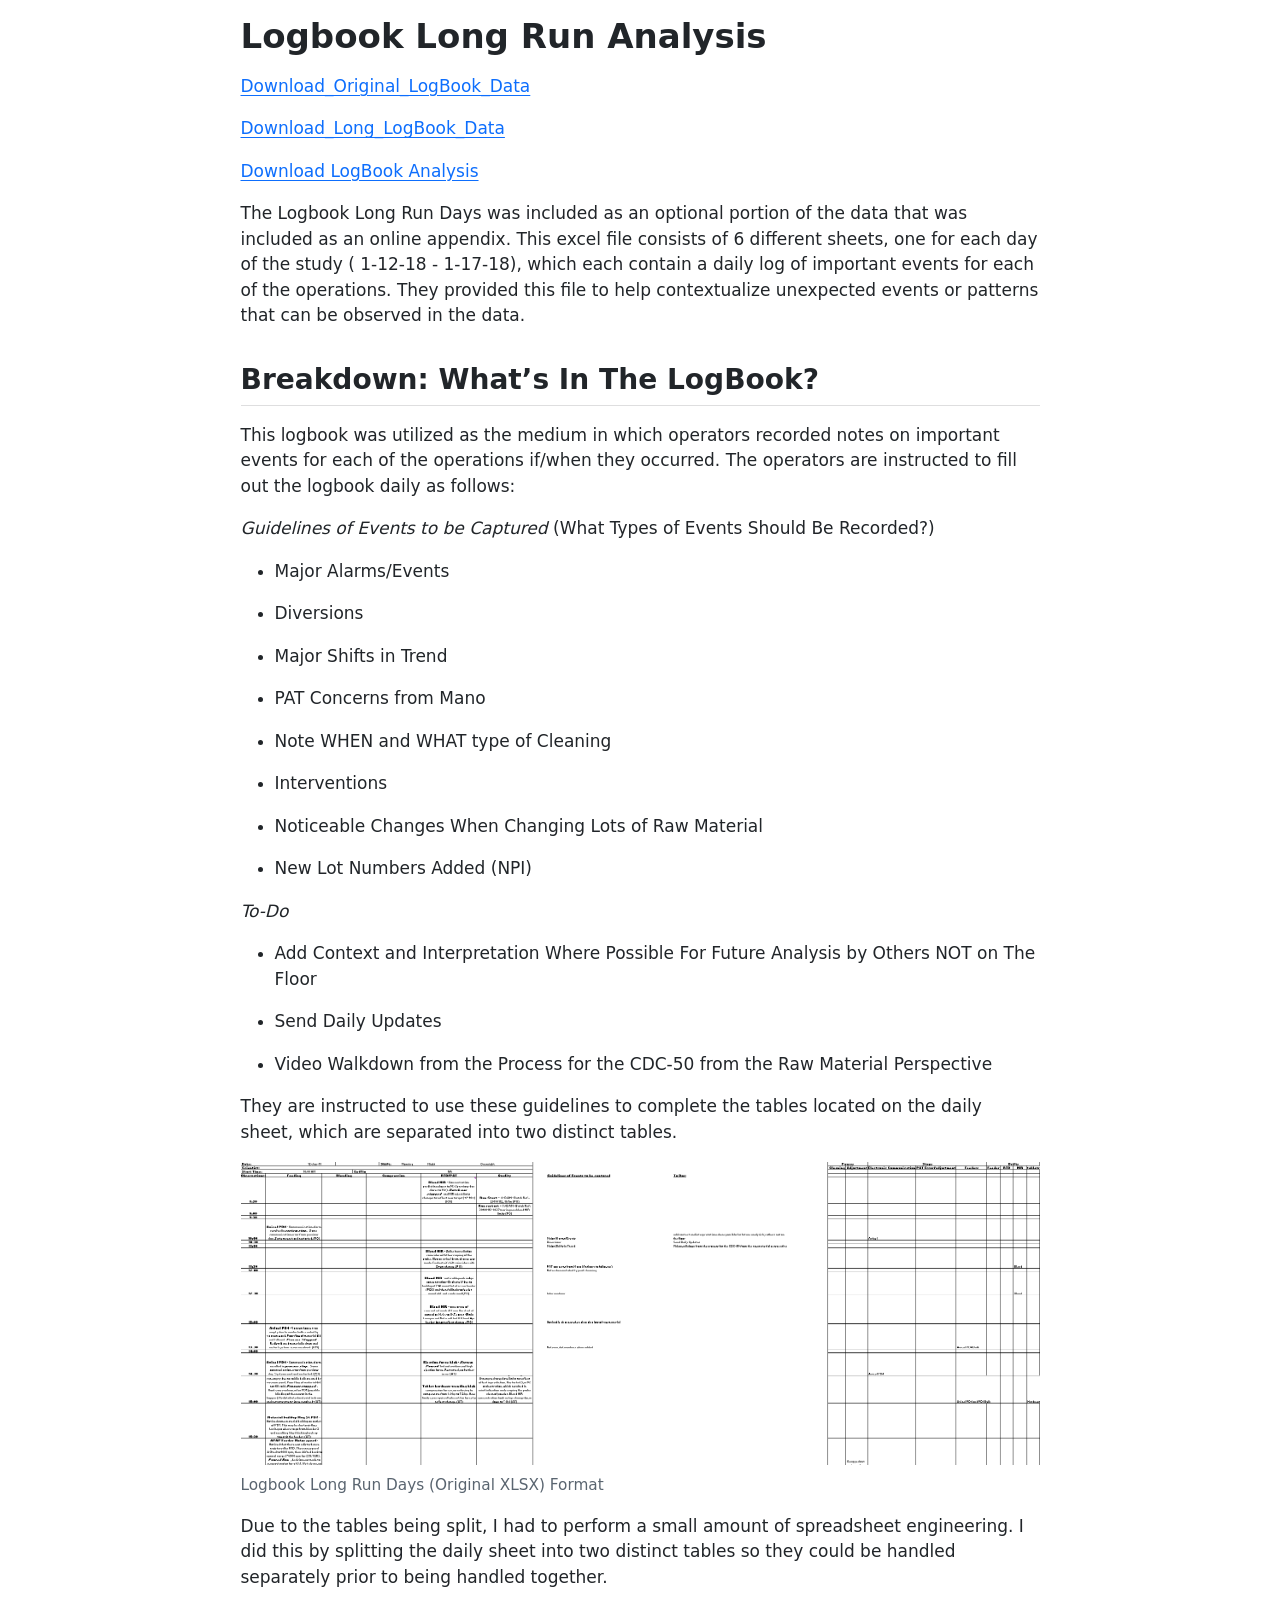
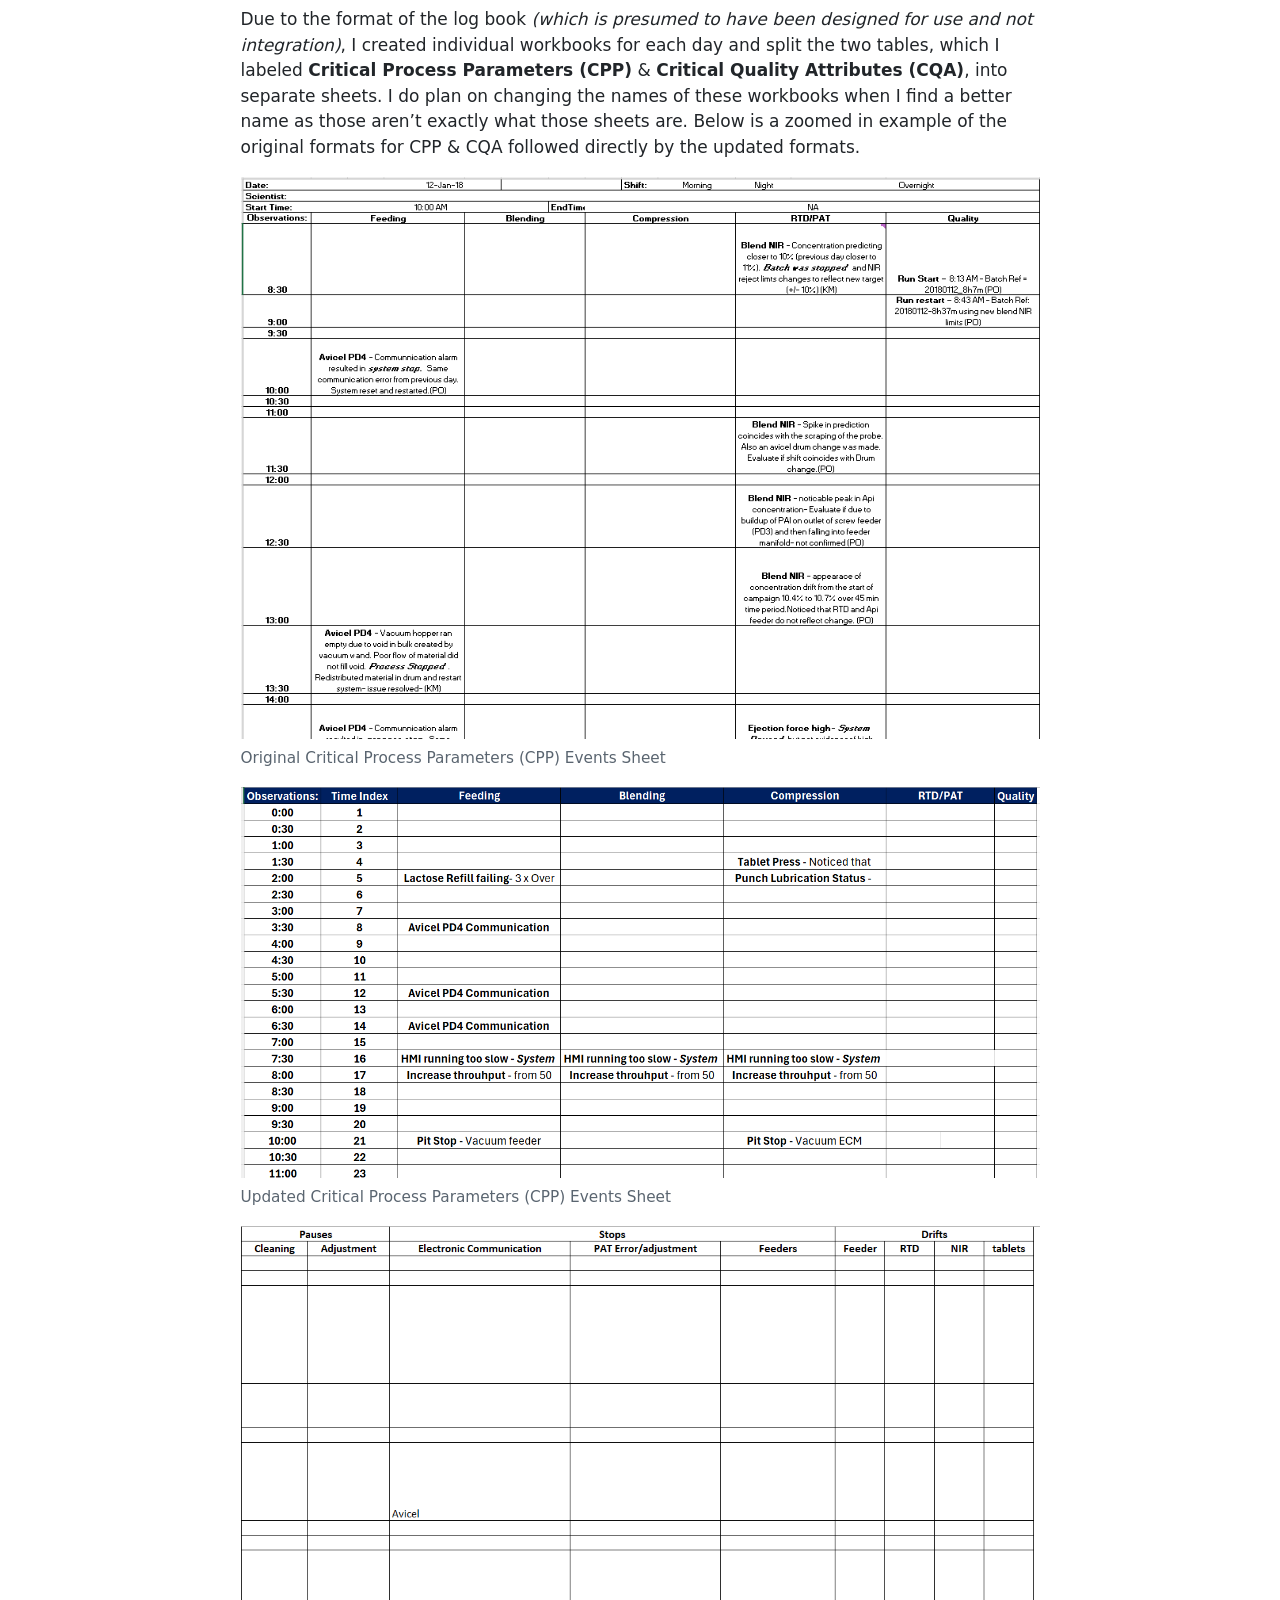
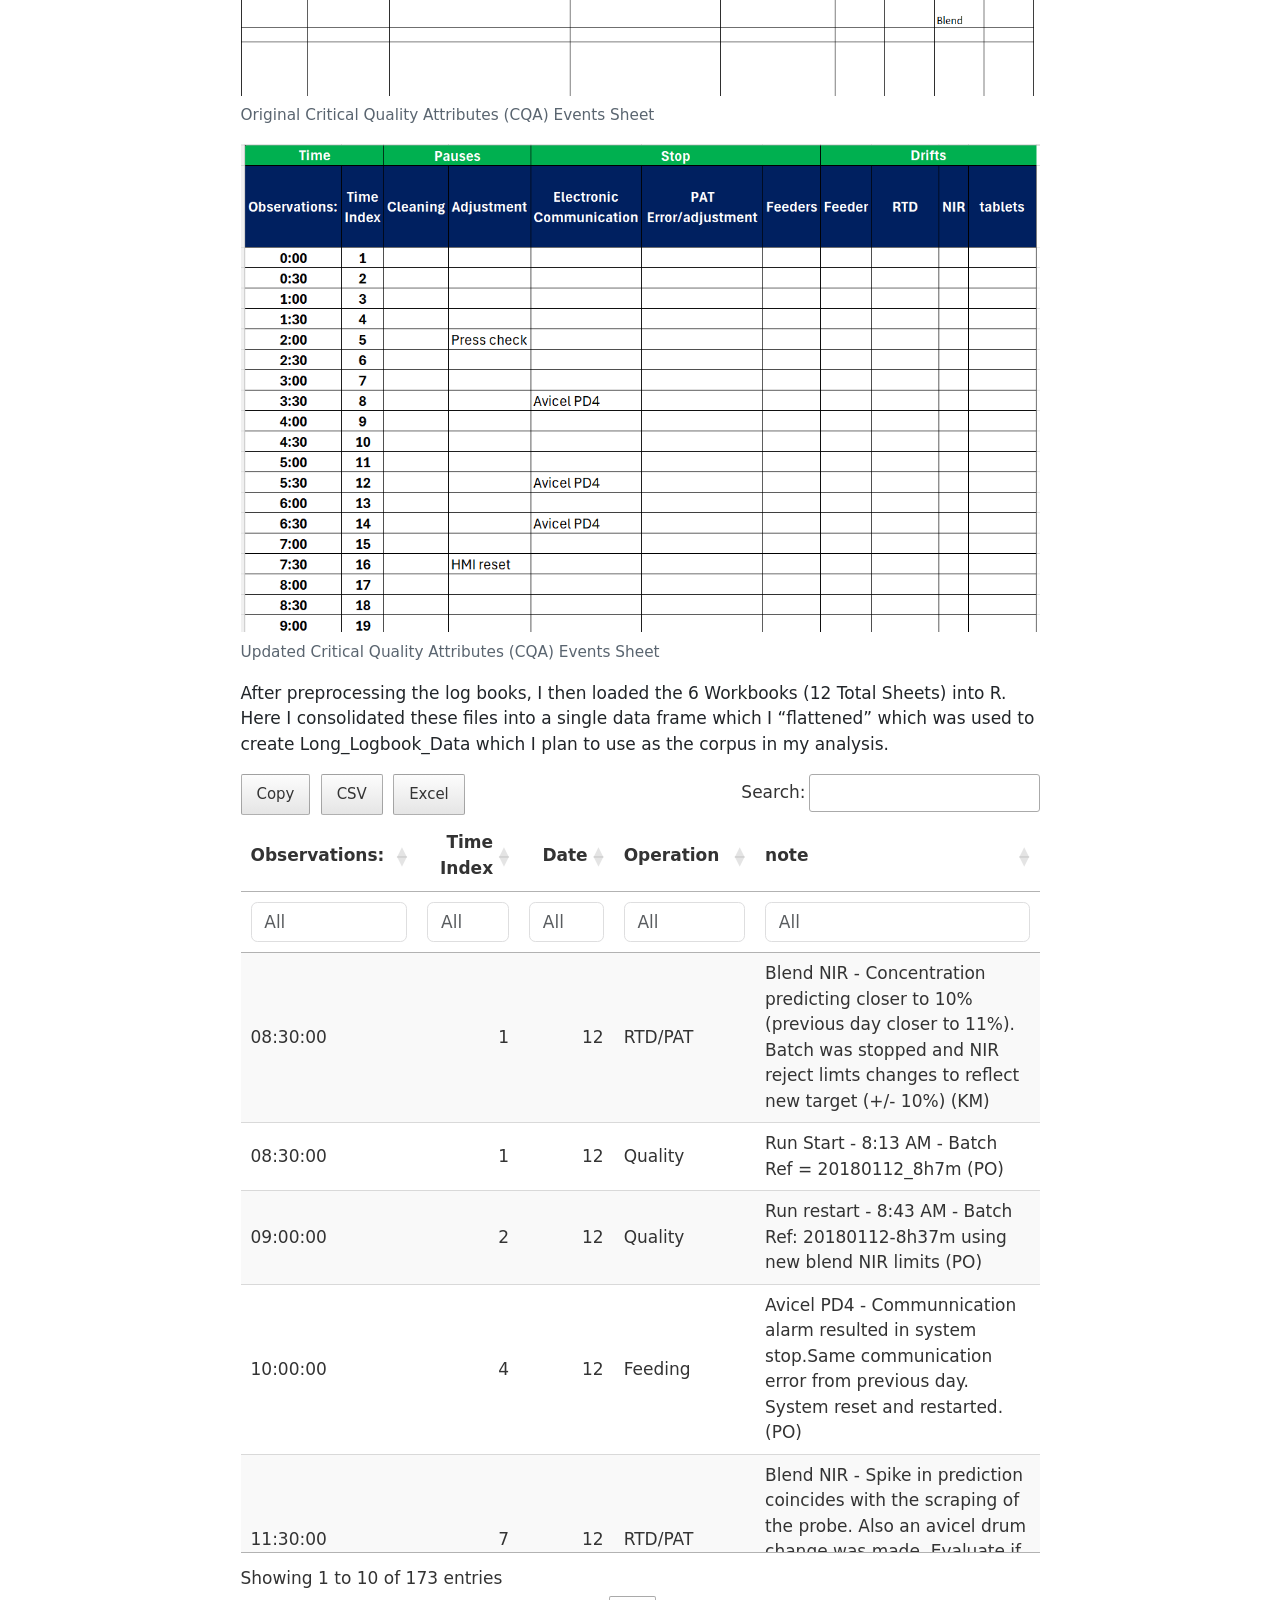
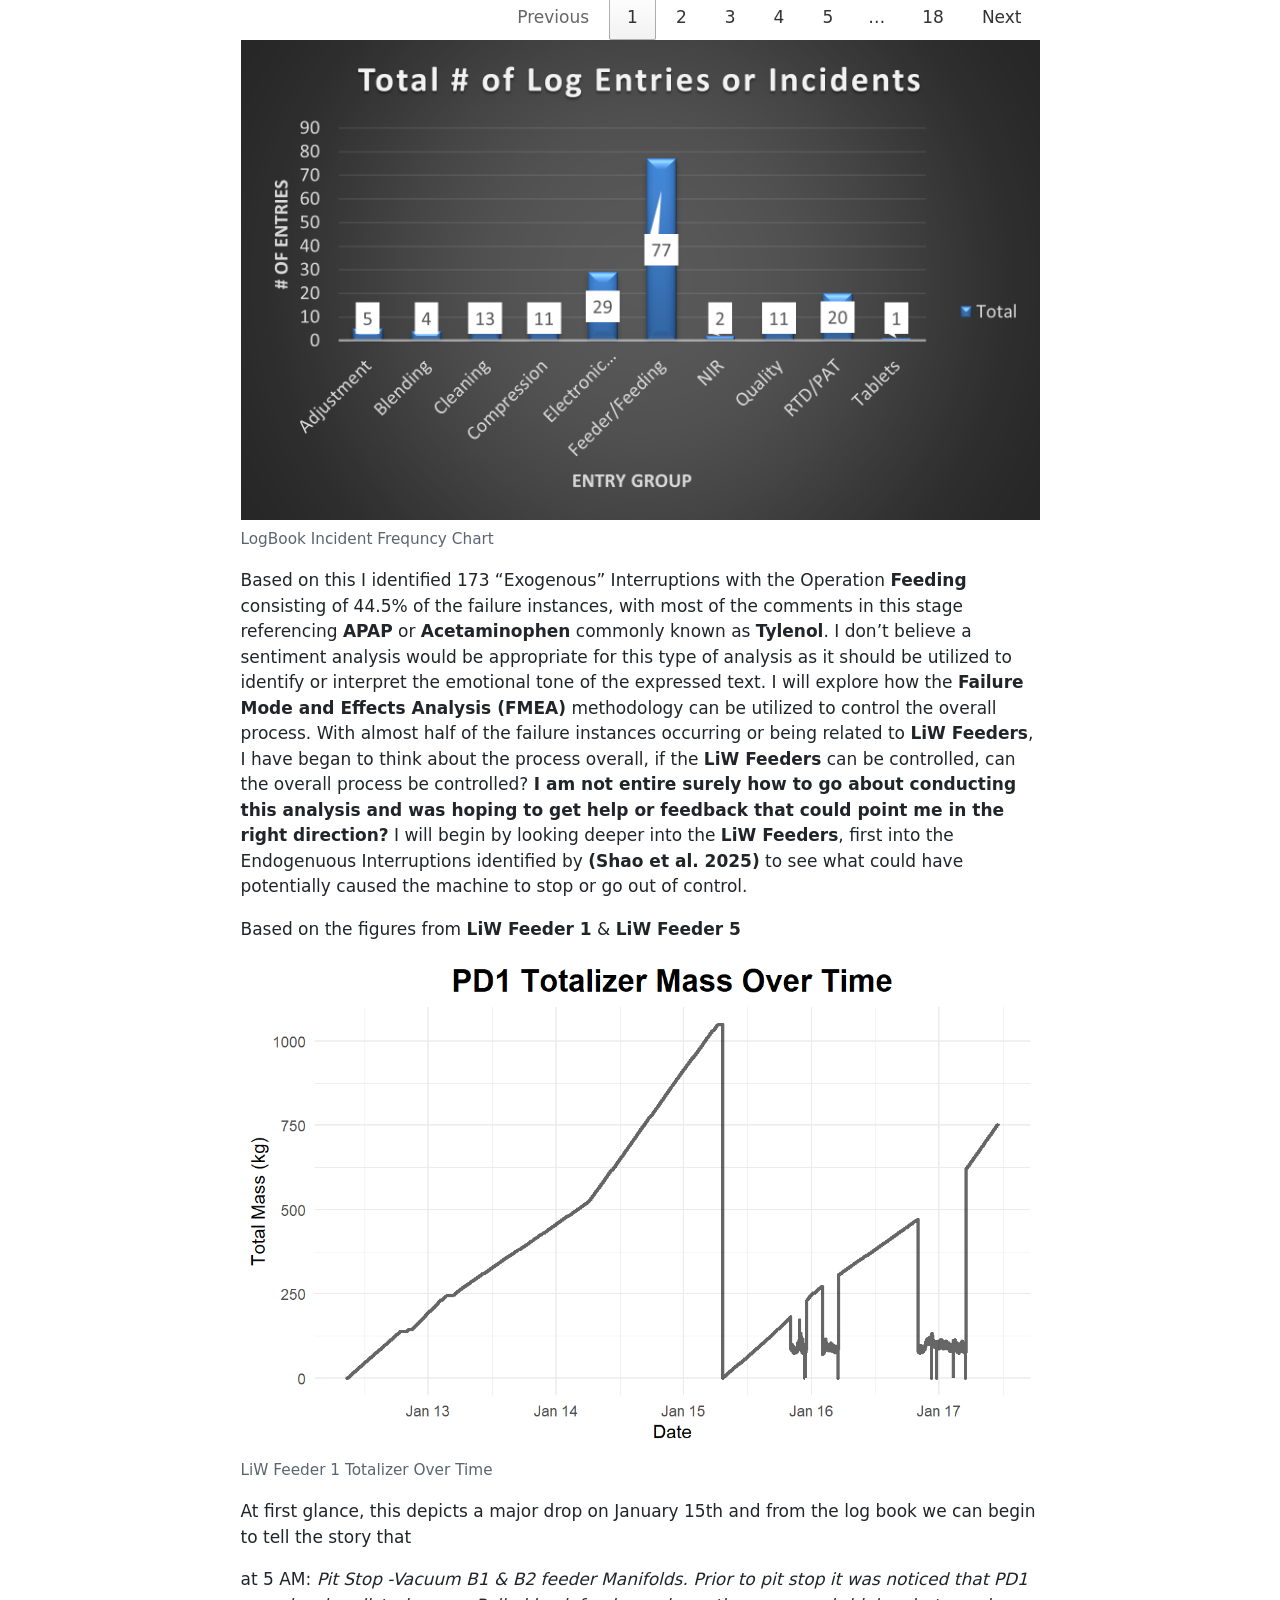
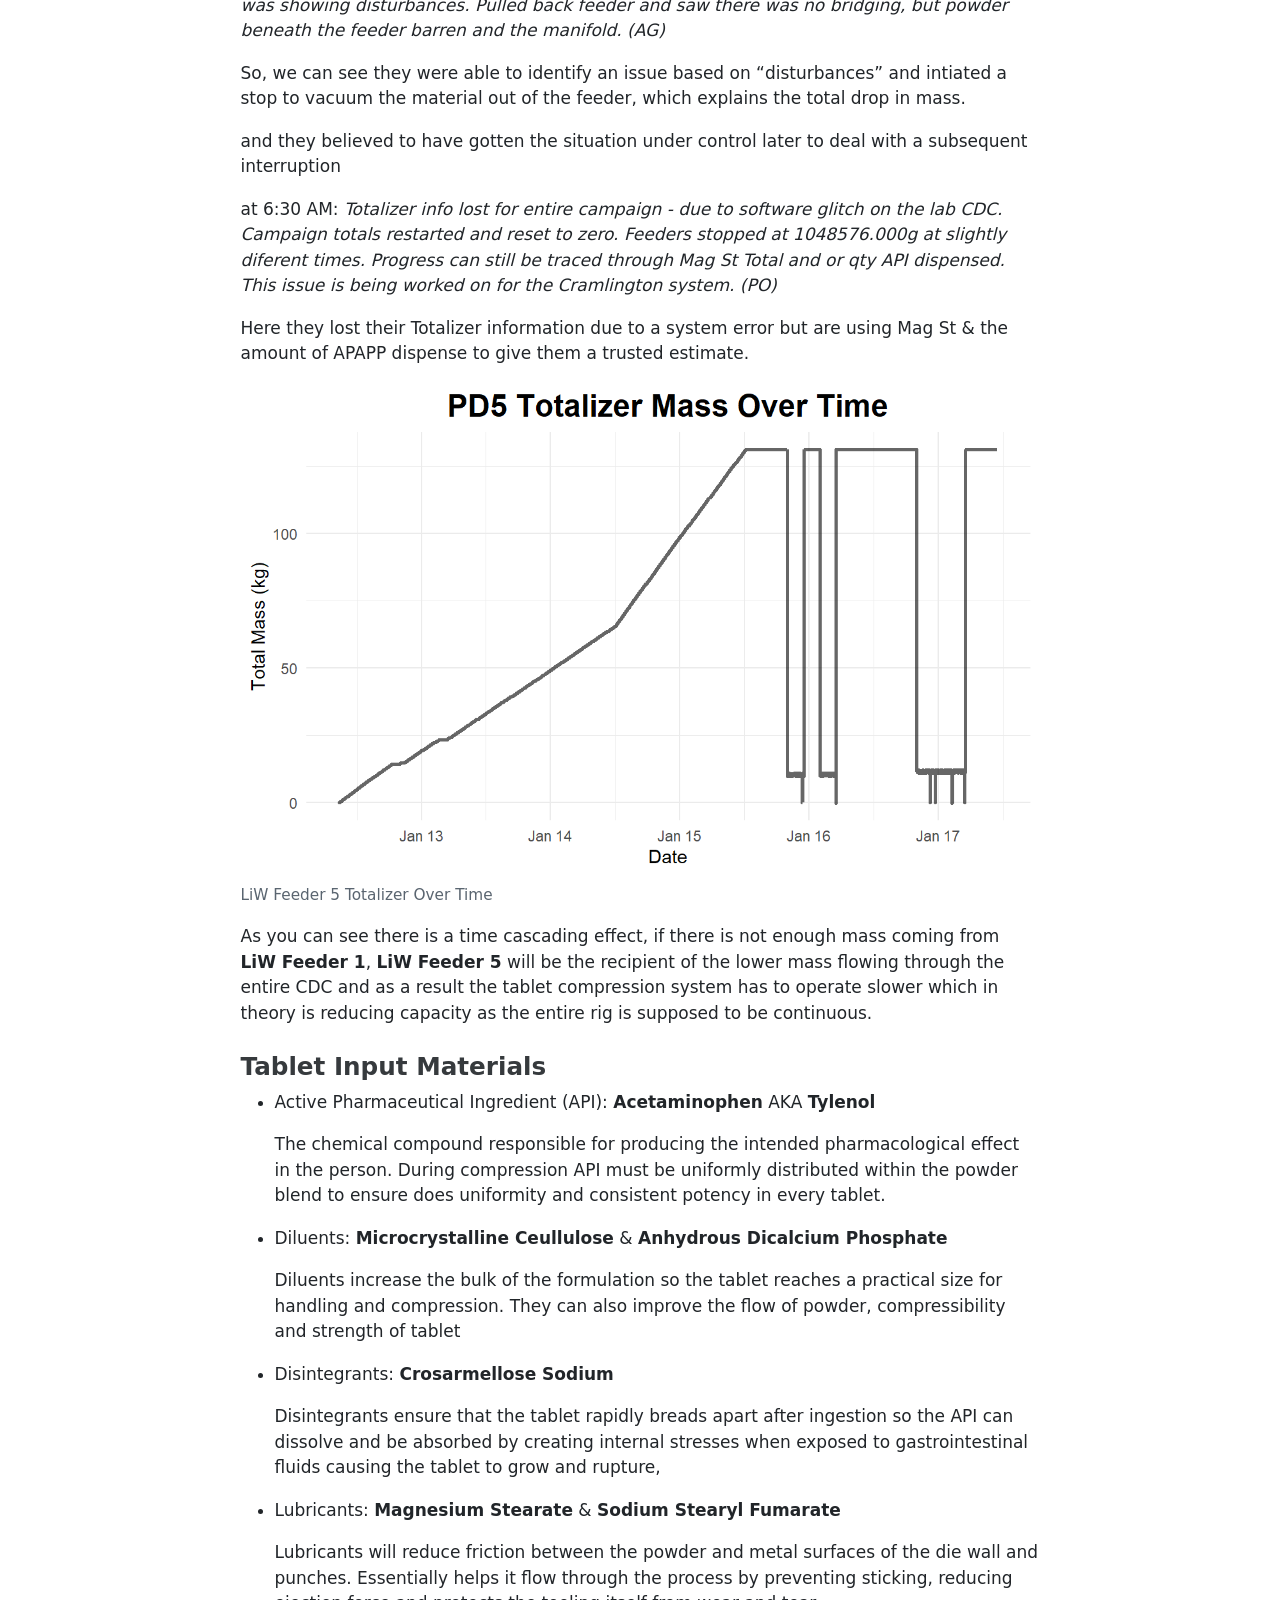
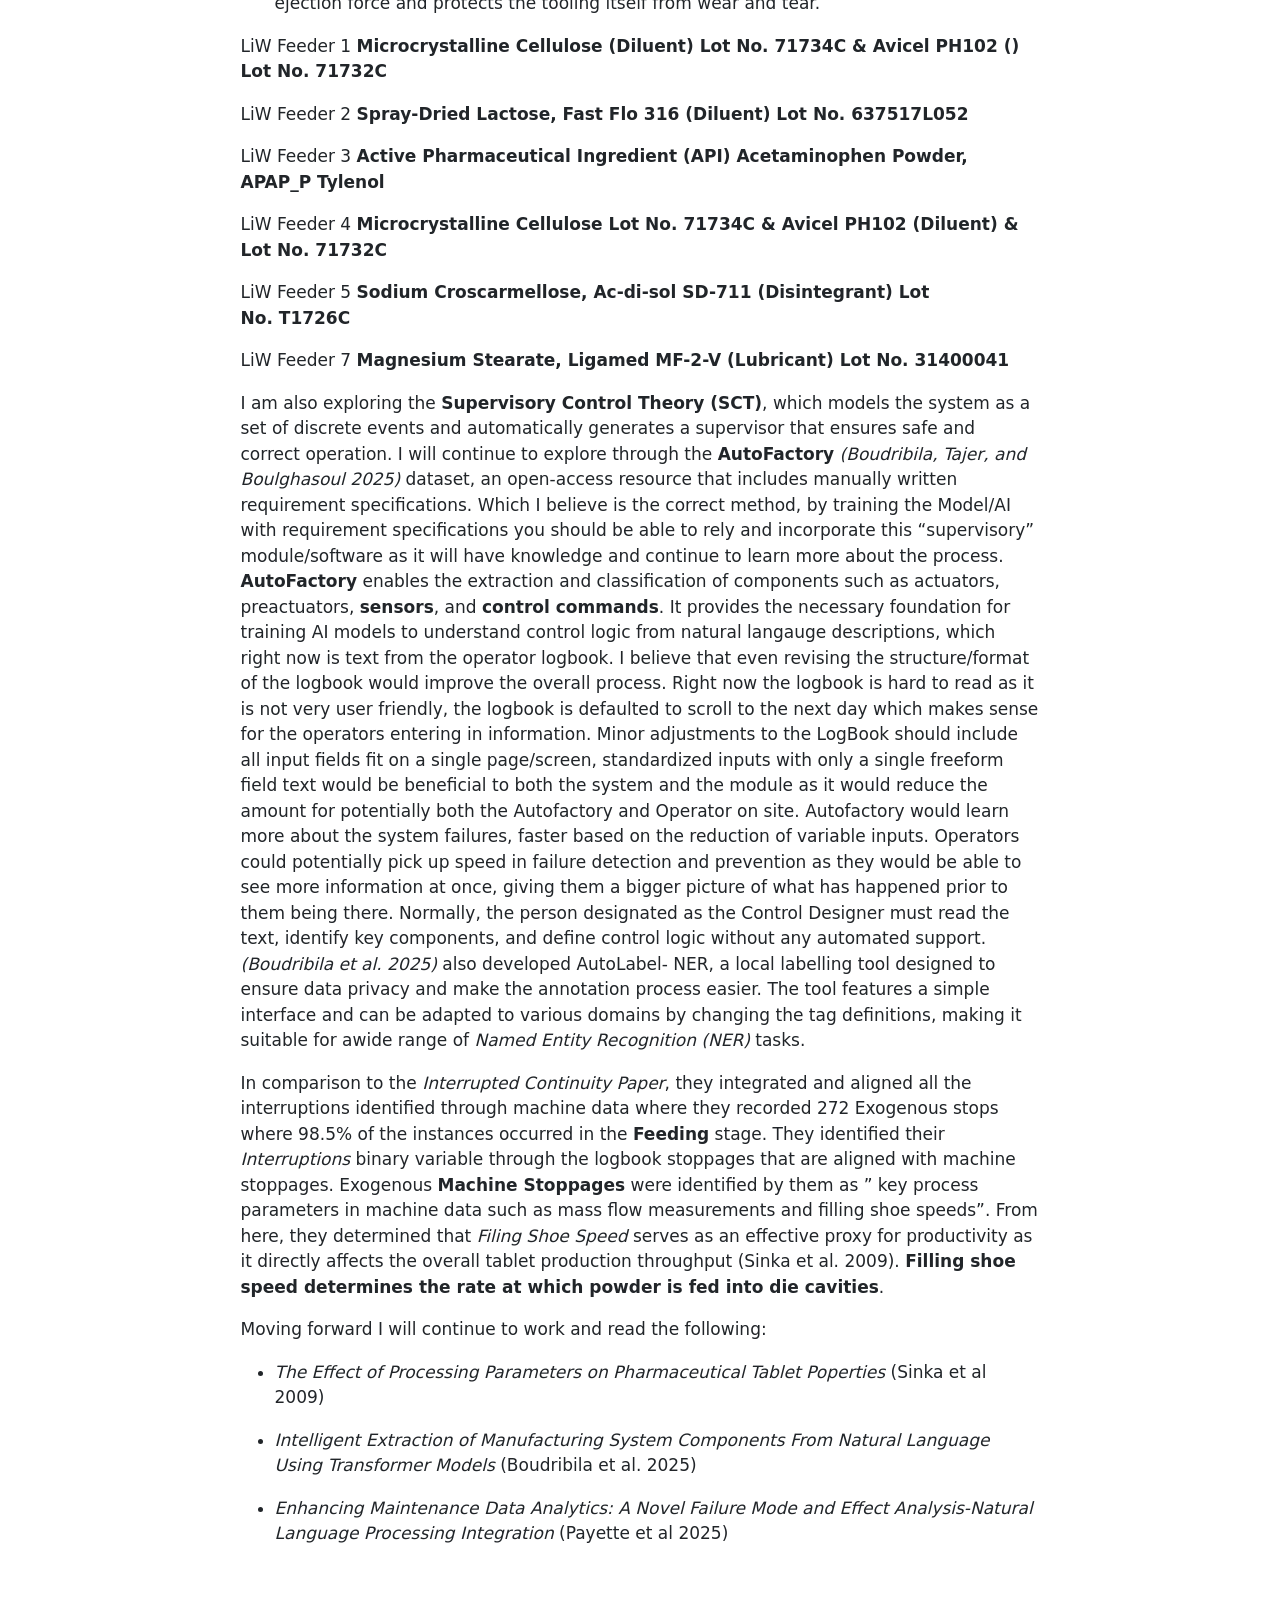
